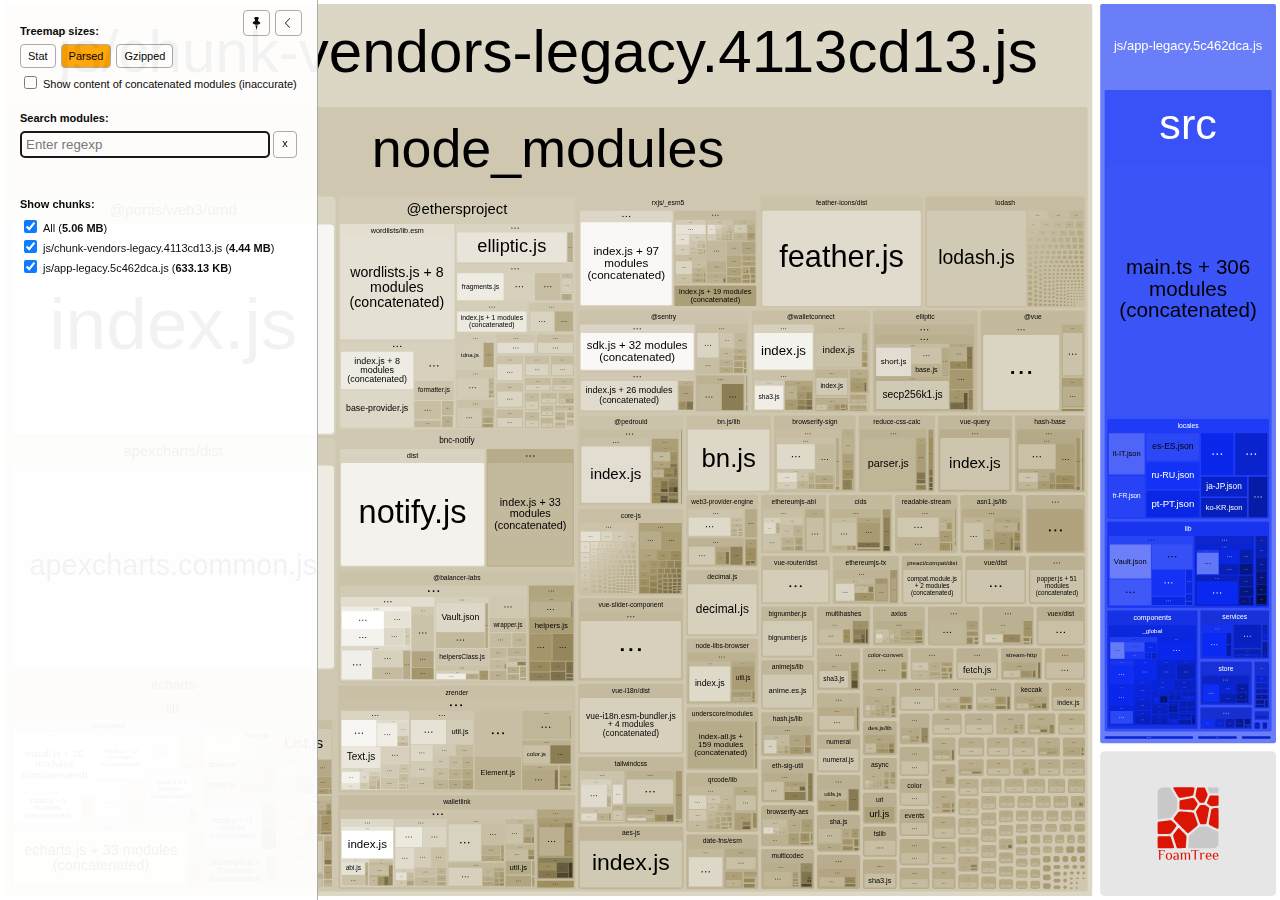
==== legacy-report.html @ 42cbe5f1 "Add files via upload" ====
<!DOCTYPE html>
<html>
  <head>
    <meta charset="UTF-8"/>
    <meta name="viewport" content="width=device-width, initial-scale=1"/>
    <title>@balancer-labs/frontend-v2 [15 Aug 2021 at 19:28]</title>
    <link rel="shortcut icon" href="[data-uri]" type="image/x-icon" />

    <script>
      window.enableWebSocket = false;
    </script>
    
  <!-- viewer.js -->
  <script>
    !function(e){var t={};function n(r){if(t[r])return t[r].exports;var i=t[r]={i:r,l:!1,exports:{}};return e[r].call(i.exports,i,i.exports,n),i.l=!0,i.exports}n.m=e,n.c=t,n.d=function(e,t,r){n.o(e,t)||Object.defineProperty(e,t,{enumerable:!0,get:r})},n.r=function(e){"undefined"!=typeof Symbol&&Symbol.toStringTag&&Object.defineProperty(e,Symbol.toStringTag,{value:"Module"}),Object.defineProperty(e,"__esModule",{value:!0})},n.t=function(e,t){if(1&t&&(e=n(e)),8&t)return e;if(4&t&&"object"==typeof e&&e&&e.__esModule)return e;var r=Object.create(null);if(n.r(r),Object.defineProperty(r,"default",{enumerable:!0,value:e}),2&t&&"string"!=typeof e)for(var i in e)n.d(r,i,function(t){return e[t]}.bind(null,i));return r},n.n=function(e){var t=e&&e.__esModule?function(){return e.default}:function(){return e};return n.d(t,"a",t),t},n.o=function(e,t){return Object.prototype.hasOwnProperty.call(e,t)},n.p="/",n(n.s=69)}([function(e,t,n){var r;
/*!
  Copyright (c) 2017 Jed Watson.
  Licensed under the MIT License (MIT), see
  http://jedwatson.github.io/classnames
*/!function(){"use strict";var n={}.hasOwnProperty;function i(){for(var e=[],t=0;t<arguments.length;t++){var r=arguments[t];if(r){var o=typeof r;if("string"===o||"number"===o)e.push(r);else if(Array.isArray(r)&&r.length){var a=i.apply(null,r);a&&e.push(a)}else if("object"===o)for(var s in r)n.call(r,s)&&r[s]&&e.push(s)}}return e.join(" ")}e.exports?(i.default=i,e.exports=i):void 0===(r=function(){return i}.apply(t,[]))||(e.exports=r)}()},function(e,t,n){var r=n(40);"string"==typeof r&&(r=[[e.i,r,""]]);var i={hmr:!0,transform:void 0,insertInto:void 0};n(3)(r,i);r.locals&&(e.exports=r.locals)},function(e,t,n){"use strict";e.exports=function(e){var t=[];return t.toString=function(){return this.map((function(t){var n=function(e,t){var n=e[1]||"",r=e[3];if(!r)return n;if(t&&"function"==typeof btoa){var i=(a=r,"/*# sourceMappingURL=data:application/json;charset=utf-8;base64,"+btoa(unescape(encodeURIComponent(JSON.stringify(a))))+" */"),o=r.sources.map((function(e){return"/*# sourceURL="+r.sourceRoot+e+" */"}));return[n].concat(o).concat([i]).join("\n")}var a;return[n].join("\n")}(t,e);return t[2]?"@media "+t[2]+"{"+n+"}":n})).join("")},t.i=function(e,n){"string"==typeof e&&(e=[[null,e,""]]);for(var r={},i=0;i<this.length;i++){var o=this[i][0];null!=o&&(r[o]=!0)}for(i=0;i<e.length;i++){var a=e[i];null!=a[0]&&r[a[0]]||(n&&!a[2]?a[2]=n:n&&(a[2]="("+a[2]+") and ("+n+")"),t.push(a))}},t}},function(e,t,n){var r,i,o={},a=(r=function(){return window&&document&&document.all&&!window.atob},function(){return void 0===i&&(i=r.apply(this,arguments)),i}),s=function(e,t){return t?t.querySelector(e):document.querySelector(e)},u=function(e){var t={};return function(e,n){if("function"==typeof e)return e();if(void 0===t[e]){var r=s.call(this,e,n);if(window.HTMLIFrameElement&&r instanceof window.HTMLIFrameElement)try{r=r.contentDocument.head}catch(i){r=null}t[e]=r}return t[e]}}(),l=null,c=0,h=[],f=n(29);function d(e,t){for(var n=0;n<e.length;n++){var r=e[n],i=o[r.id];if(i){i.refs++;for(var a=0;a<i.parts.length;a++)i.parts[a](r.parts[a]);for(;a<r.parts.length;a++)i.parts.push(m(r.parts[a],t))}else{var s=[];for(a=0;a<r.parts.length;a++)s.push(m(r.parts[a],t));o[r.id]={id:r.id,refs:1,parts:s}}}}function p(e,t){for(var n=[],r={},i=0;i<e.length;i++){var o=e[i],a=t.base?o[0]+t.base:o[0],s={css:o[1],media:o[2],sourceMap:o[3]};r[a]?r[a].parts.push(s):n.push(r[a]={id:a,parts:[s]})}return n}function g(e,t){var n=u(e.insertInto);if(!n)throw new Error("Couldn't find a style target. This probably means that the value for the 'insertInto' parameter is invalid.");var r=h[h.length-1];if("top"===e.insertAt)r?r.nextSibling?n.insertBefore(t,r.nextSibling):n.appendChild(t):n.insertBefore(t,n.firstChild),h.push(t);else if("bottom"===e.insertAt)n.appendChild(t);else{if("object"!=typeof e.insertAt||!e.insertAt.before)throw new Error("[Style Loader]\n\n Invalid value for parameter 'insertAt' ('options.insertAt') found.\n Must be 'top', 'bottom', or Object.\n (https://github.com/webpack-contrib/style-loader#insertat)\n");var i=u(e.insertAt.before,n);n.insertBefore(t,i)}}function b(e){if(null===e.parentNode)return!1;e.parentNode.removeChild(e);var t=h.indexOf(e);t>=0&&h.splice(t,1)}function v(e){var t=document.createElement("style");if(void 0===e.attrs.type&&(e.attrs.type="text/css"),void 0===e.attrs.nonce){var r=function(){0;return n.nc}();r&&(e.attrs.nonce=r)}return y(t,e.attrs),g(e,t),t}function y(e,t){Object.keys(t).forEach((function(n){e.setAttribute(n,t[n])}))}function m(e,t){var n,r,i,o;if(t.transform&&e.css){if(!(o="function"==typeof t.transform?t.transform(e.css):t.transform.default(e.css)))return function(){};e.css=o}if(t.singleton){var a=c++;n=l||(l=v(t)),r=C.bind(null,n,a,!1),i=C.bind(null,n,a,!0)}else e.sourceMap&&"function"==typeof URL&&"function"==typeof URL.createObjectURL&&"function"==typeof URL.revokeObjectURL&&"function"==typeof Blob&&"function"==typeof btoa?(n=function(e){var t=document.createElement("link");return void 0===e.attrs.type&&(e.attrs.type="text/css"),e.attrs.rel="stylesheet",y(t,e.attrs),g(e,t),t}(t),r=T.bind(null,n,t),i=function(){b(n),n.href&&URL.revokeObjectURL(n.href)}):(n=v(t),r=S.bind(null,n),i=function(){b(n)});return r(e),function(t){if(t){if(t.css===e.css&&t.media===e.media&&t.sourceMap===e.sourceMap)return;r(e=t)}else i()}}e.exports=function(e,t){if("undefined"!=typeof DEBUG&&DEBUG&&"object"!=typeof document)throw new Error("The style-loader cannot be used in a non-browser environment");(t=t||{}).attrs="object"==typeof t.attrs?t.attrs:{},t.singleton||"boolean"==typeof t.singleton||(t.singleton=a()),t.insertInto||(t.insertInto="head"),t.insertAt||(t.insertAt="bottom");var n=p(e,t);return d(n,t),function(e){for(var r=[],i=0;i<n.length;i++){var a=n[i];(s=o[a.id]).refs--,r.push(s)}e&&d(p(e,t),t);for(i=0;i<r.length;i++){var s;if(0===(s=r[i]).refs){for(var u=0;u<s.parts.length;u++)s.parts[u]();delete o[s.id]}}}};var x,w=(x=[],function(e,t){return x[e]=t,x.filter(Boolean).join("\n")});function C(e,t,n,r){var i=n?"":r.css;if(e.styleSheet)e.styleSheet.cssText=w(t,i);else{var o=document.createTextNode(i),a=e.childNodes;a[t]&&e.removeChild(a[t]),a.length?e.insertBefore(o,a[t]):e.appendChild(o)}}function S(e,t){var n=t.css,r=t.media;if(r&&e.setAttribute("media",r),e.styleSheet)e.styleSheet.cssText=n;else{for(;e.firstChild;)e.removeChild(e.firstChild);e.appendChild(document.createTextNode(n))}}function T(e,t,n){var r=n.css,i=n.sourceMap,o=void 0===t.convertToAbsoluteUrls&&i;(t.convertToAbsoluteUrls||o)&&(r=f(r)),i&&(r+="\n/*# sourceMappingURL=data:application/json;base64,"+btoa(unescape(encodeURIComponent(JSON.stringify(i))))+" */");var a=new Blob([r],{type:"text/css"}),s=e.href;e.href=URL.createObjectURL(a),s&&URL.revokeObjectURL(s)}},function(e,t,n){var r=n(32);"string"==typeof r&&(r=[[e.i,r,""]]);var i={hmr:!0,transform:void 0,insertInto:void 0};n(3)(r,i);r.locals&&(e.exports=r.locals)},function(e,t,n){"use strict";
/**
 * filesize
 *
 * @copyright 2018 Jason Mulligan <jason.mulligan@avoidwork.com>
 * @license BSD-3-Clause
 * @version 3.6.1
 */!function(t){var n=/^(b|B)$/,r={iec:{bits:["b","Kib","Mib","Gib","Tib","Pib","Eib","Zib","Yib"],bytes:["B","KiB","MiB","GiB","TiB","PiB","EiB","ZiB","YiB"]},jedec:{bits:["b","Kb","Mb","Gb","Tb","Pb","Eb","Zb","Yb"],bytes:["B","KB","MB","GB","TB","PB","EB","ZB","YB"]}},i={iec:["","kibi","mebi","gibi","tebi","pebi","exbi","zebi","yobi"],jedec:["","kilo","mega","giga","tera","peta","exa","zetta","yotta"]};function o(e){var t=arguments.length>1&&void 0!==arguments[1]?arguments[1]:{},o=[],a=0,s=void 0,u=void 0,l=void 0,c=void 0,h=void 0,f=void 0,d=void 0,p=void 0,g=void 0,b=void 0,v=void 0,y=void 0,m=void 0,x=void 0,w=void 0;if(isNaN(e))throw new Error("Invalid arguments");return l=!0===t.bits,v=!0===t.unix,u=t.base||2,b=void 0!==t.round?t.round:v?1:2,y=void 0!==t.separator&&t.separator||"",m=void 0!==t.spacer?t.spacer:v?"":" ",w=t.symbols||t.suffixes||{},x=2===u&&t.standard||"jedec",g=t.output||"string",h=!0===t.fullform,f=t.fullforms instanceof Array?t.fullforms:[],s=void 0!==t.exponent?t.exponent:-1,c=u>2?1e3:1024,(d=(p=Number(e))<0)&&(p=-p),(-1===s||isNaN(s))&&(s=Math.floor(Math.log(p)/Math.log(c)))<0&&(s=0),s>8&&(s=8),0===p?(o[0]=0,o[1]=v?"":r[x][l?"bits":"bytes"][s]):(a=p/(2===u?Math.pow(2,10*s):Math.pow(1e3,s)),l&&(a*=8)>=c&&s<8&&(a/=c,s++),o[0]=Number(a.toFixed(s>0?b:0)),o[1]=10===u&&1===s?l?"kb":"kB":r[x][l?"bits":"bytes"][s],v&&(o[1]="jedec"===x?o[1].charAt(0):s>0?o[1].replace(/B$/,""):o[1],n.test(o[1])&&(o[0]=Math.floor(o[0]),o[1]=""))),d&&(o[0]=-o[0]),o[1]=w[o[1]]||o[1],"array"===g?o:"exponent"===g?s:"object"===g?{value:o[0],suffix:o[1],symbol:o[1]}:(h&&(o[1]=f[s]?f[s]:i[x][s]+(l?"bit":"byte")+(1===o[0]?"":"s")),y.length>0&&(o[0]=o[0].toString().replace(".",y)),o.join(m))}o.partial=function(e){return function(t){return o(t,e)}},e.exports=o}("undefined"!=typeof window&&window)},function(e,t,n){var r=n(48);"string"==typeof r&&(r=[[e.i,r,""]]);var i={hmr:!0,transform:void 0,insertInto:void 0};n(3)(r,i);r.locals&&(e.exports=r.locals)},function(e,t,n){var r=n(37);"string"==typeof r&&(r=[[e.i,r,""]]);var i={hmr:!0,transform:void 0,insertInto:void 0};n(3)(r,i);r.locals&&(e.exports=r.locals)},function(e,t,n){var r=n(59),i=n(14),o=/[&<>"']/g,a=RegExp(o.source);e.exports=function(e){return(e=i(e))&&a.test(e)?e.replace(o,r):e}},function(e,t,n){var r=n(30);"string"==typeof r&&(r=[[e.i,r,""]]);var i={hmr:!0,transform:void 0,insertInto:void 0};n(3)(r,i);r.locals&&(e.exports=r.locals)},function(e,t,n){var r=n(31);"string"==typeof r&&(r=[[e.i,r,""]]);var i={hmr:!0,transform:void 0,insertInto:void 0};n(3)(r,i);r.locals&&(e.exports=r.locals)},function(e,t,n){var r=n(36);"string"==typeof r&&(r=[[e.i,r,""]]);var i={hmr:!0,transform:void 0,insertInto:void 0};n(3)(r,i);r.locals&&(e.exports=r.locals)},function(e,t,n){var r=n(61);"string"==typeof r&&(r=[[e.i,r,""]]);var i={hmr:!0,transform:void 0,insertInto:void 0};n(3)(r,i);r.locals&&(e.exports=r.locals)},function(e,t,n){var r=n(19).Symbol;e.exports=r},function(e,t,n){var r=n(56);e.exports=function(e){return null==e?"":r(e)}},function(e,t,n){var r=n(28);"string"==typeof r&&(r=[[e.i,r,""]]);var i={hmr:!0,transform:void 0,insertInto:void 0};n(3)(r,i);r.locals&&(e.exports=r.locals)},function(e,t,n){var r=n(38);"string"==typeof r&&(r=[[e.i,r,""]]);var i={hmr:!0,transform:void 0,insertInto:void 0};n(3)(r,i);r.locals&&(e.exports=r.locals)},function(e,t,n){var r=n(39);"string"==typeof r&&(r=[[e.i,r,""]]);var i={hmr:!0,transform:void 0,insertInto:void 0};n(3)(r,i);r.locals&&(e.exports=r.locals)},function(e,t){e.exports=function(e){var t=typeof e;return null!=e&&("object"==t||"function"==t)}},function(e,t,n){var r=n(42),i="object"==typeof self&&self&&self.Object===Object&&self,o=r||i||Function("return this")();e.exports=o},function(e,t,n){var r=n(44),i=n(47);e.exports=function(e){return"symbol"==typeof e||i(e)&&"[object Symbol]"==r(e)}},function(e,t){var n=RegExp("[\\u200d\\ud800-\\udfff\\u0300-\\u036f\\ufe20-\\ufe2f\\u20d0-\\u20ff\\ufe0e\\ufe0f]");e.exports=function(e){return n.test(e)}},function(e,t){
/**
 * Carrot Search FoamTree HTML5 (demo variant)
 * v3.4.5, 4fa198d722d767b68d0409e88290ea6de98d1eaa/4fa198d7, build FOAMTREE-SOFTWARE4-DIST-39, Jul 26, 2017
 * 
 * Carrot Search confidential.
 * Copyright 2002-2017, Carrot Search s.c, All Rights Reserved.
 */
!function(){var e,t=function(){var e,n=window.navigator.userAgent;try{window.localStorage.setItem("ftap5caavc","ftap5caavc"),window.localStorage.removeItem("ftap5caavc"),e=!0}catch(r){e=!1}return{of:function(){return/webkit/i.test(n)},mf:function(){return/Mac/.test(n)},lf:function(){return/iPad|iPod|iPhone/.test(n)},hf:function(){return/Android/.test(n)},ii:function(){return"ontouchstart"in window||!!window.DocumentTouch&&document instanceof window.DocumentTouch},hi:function(){return e},gi:function(){var e=document.createElement("canvas");return!(!e.getContext||!e.getContext("2d"))},Dd:function(e,n){return[].forEach&&t.gi()?e&&e():n&&n()}}}(),n=function(){function e(){return window.performance&&(window.performance.now||window.performance.mozNow||window.performance.msNow||window.performance.oNow||window.performance.webkitNow)||Date.now}var t=e();return{create:function(){return{now:(t=e(),function(){return t.call(window.performance)})};var t},now:function(){return t.call(window.performance)}}}();function r(){function r(){if(!u)throw"AF0";var e=n.now();0!==l&&(o.Kd=e-l),l=e,s=s.filter((function(e){return null!==e})),o.frames++;for(var t=0;t<s.length;t++){var r=s[t];null!==r&&(!0===r.ye.call(r.Yg)?s[t]=null:m.Sc(r.repeat)&&(r.repeat=r.repeat-1,0>=r.repeat&&(s[t]=null)))}s=s.filter((function(e){return null!==e})),u=!1,i(),0!==(e=n.now()-e)&&(o.Jd=e),o.totalTime+=e,o.Oe=1e3*o.frames/o.totalTime,l=0===s.length?0:n.now()}function i(){0<s.length&&!u&&(u=!0,a(r))}var o=this.rg={frames:0,totalTime:0,Jd:0,Kd:0,Oe:0};e=o;var a=t.lf()?function(e){window.setTimeout(e,0)}:window.requestAnimationFrame||window.webkitRequestAnimationFrame||window.mozRequestAnimationFrame||window.oRequestAnimationFrame||window.msRequestAnimationFrame||function(){var e=n.create();return function(t){var n=0;window.setTimeout((function(){var r=e.now();t(),n=e.now()-r}),16>n?16-n:0)}}(),s=[],u=!1,l=0;this.repeat=function(e,t,n){this.cancel(e),s.push({ye:e,Yg:n,repeat:t}),i()},this.d=function(e,t){this.repeat(e,1,t)},this.cancel=function(e){for(var t=0;t<s.length;t++){var n=s[t];null!==n&&n.ye===e&&(s[t]=null)}},this.k=function(){s=[]}}var i,o=t.Dd((function(){function e(){this.buffer=[],this.oa=0,this.Gc=m.extend({},s)}function t(e){return function(){var t,n=this.buffer,r=this.oa;for(n[r++]="call",n[r++]=e,n[r++]=arguments.length,t=0;t<arguments.length;t++)n[r++]=arguments[t];this.oa=r}}function n(e){return function(){return r[e].apply(r,arguments)}}(i=document.createElement("canvas")).width=1,i.height=1;var r=i.getContext("2d"),i=["font"],a="fillStyle globalAlpha globalCompositeOperation lineCap lineDashOffset lineJoin lineWidth miterLimit shadowBlur shadowColor shadowOffsetX shadowOffsetY strokeStyle textAlign textBaseline".split(" "),s={};return a.concat(i).forEach((function(e){s[e]=r[e]})),e.prototype.clear=function(){this.oa=0},e.prototype.Na=function(){return 0===this.oa},e.prototype.Ta=function(e){e instanceof o?function(e,t,n){for(var r=0,i=e.oa,o=e.buffer;r<n;)o[i++]=t[r++];e.oa=i}(e,this.buffer,this.oa):function(e,t,n,r){for(var i=0;i<n;)switch(t[i++]){case"set":e[t[i++]]=t[i++];break;case"setGlobalAlpha":e[t[i++]]=t[i++]*r;break;case"call":var o=t[i++];switch(t[i++]){case 0:e[o]();break;case 1:e[o](t[i++]);break;case 2:e[o](t[i++],t[i++]);break;case 3:e[o](t[i++],t[i++],t[i++]);break;case 4:e[o](t[i++],t[i++],t[i++],t[i++]);break;case 5:e[o](t[i++],t[i++],t[i++],t[i++],t[i++]);break;case 6:e[o](t[i++],t[i++],t[i++],t[i++],t[i++],t[i++]);break;case 7:e[o](t[i++],t[i++],t[i++],t[i++],t[i++],t[i++],t[i++]);break;case 8:e[o](t[i++],t[i++],t[i++],t[i++],t[i++],t[i++],t[i++],t[i++]);break;case 9:e[o](t[i++],t[i++],t[i++],t[i++],t[i++],t[i++],t[i++],t[i++],t[i++]);break;default:throw"CB0"}}}(e,this.buffer,this.oa,m.B(e.globalAlpha,1))},e.prototype.replay=e.prototype.Ta,e.prototype.d=function(){return new e},e.prototype.scratch=e.prototype.d,"arc arcTo beginPath bezierCurveTo clearRect clip closePath drawImage fill fillRect fillText lineTo moveTo putImageData quadraticCurveTo rect rotate scale setLineDash setTransform stroke strokeRect strokeText transform translate".split(" ").forEach((function(n){e.prototype[n]=t(n)})),["measureText","createLinearGradient","createRadialGradient","createPattern","getLineDash"].forEach((function(t){e.prototype[t]=n(t)})),["save","restore"].forEach((function(r){e.prototype[r]=function(e,t){return function(){e.apply(this,arguments),t.apply(this,arguments)}}(t(r),n(r))})),i.forEach((function(t){Object.defineProperty(e.prototype,t,{set:function(e){r[t]=e,this.Gc[t]=e;var n=this.buffer;n[this.oa++]="set",n[this.oa++]=t,n[this.oa++]=e},get:function(){return this.Gc[t]}})})),a.forEach((function(t){Object.defineProperty(e.prototype,t,{set:function(e){this.Gc[t]=e;var n=this.buffer;n[this.oa++]="globalAlpha"===t?"setGlobalAlpha":"set",n[this.oa++]=t,n[this.oa++]=e},get:function(){return this.Gc[t]}})})),e.prototype.roundRect=function(e,t,n,r,i){this.beginPath(),this.moveTo(e+i,t),this.lineTo(e+n-i,t),this.quadraticCurveTo(e+n,t,e+n,t+i),this.lineTo(e+n,t+r-i),this.quadraticCurveTo(e+n,t+r,e+n-i,t+r),this.lineTo(e+i,t+r),this.quadraticCurveTo(e,t+r,e,t+r-i),this.lineTo(e,t+i),this.quadraticCurveTo(e,t,e+i,t),this.closePath()},e.prototype.fillPolygonWithText=function(e,t,n,r,i){i||(i={});var a={sb:m.B(i.maxFontSize,D.Ea.sb),Zc:m.B(i.minFontSize,D.Ea.Zc),lineHeight:m.B(i.lineHeight,D.Ea.lineHeight),pb:m.B(i.horizontalPadding,D.Ea.pb),eb:m.B(i.verticalPadding,D.Ea.eb),tb:m.B(i.maxTotalTextHeight,D.Ea.tb),fontFamily:m.B(i.fontFamily,D.Ea.fontFamily),fontStyle:m.B(i.fontStyle,D.Ea.fontStyle),fontVariant:m.B(i.fontVariant,D.Ea.fontVariant),fontWeight:m.B(i.fontWeight,D.Ea.fontWeight),verticalAlign:m.B(i.verticalAlign,D.Ea.verticalAlign)},s=i.cache;if(s&&m.Q(i,"area")){s.jd||(s.jd=new o);var u=i.area,l=m.B(i.cacheInvalidationThreshold,.05);e=D.xe(a,this,r,e,z.q(e,{}),{x:t,y:n},i.allowForcedSplit||!1,i.allowEllipsis||!1,s,u,l,i.invalidateCache)}else e=D.Le(a,this,r,e,z.q(e,{}),{x:t,y:n},i.allowForcedSplit||!1,i.allowEllipsis||!1);return e.la?{fit:!0,lineCount:e.mc,fontSize:e.fontSize,box:{x:e.da.x,y:e.da.y,w:e.da.f,h:e.da.i},ellipsis:e.ec}:{fit:!1}},e})),a=t.Dd((function(){function e(e){this.O=e,this.d=[],this.Ib=[void 0],this.Nc=["#SIZE#px sans-serif"],this.Ld=[0],this.Md=[1],this.ie=[0],this.je=[0],this.ke=[0],this.Qd=[10],this.hc=[10],this.Sb=[this.Ib,this.Nc,this.hc,this.Ld,this.Md,this.ie,this.Qd,this.je,this.ke],this.ga=[1,0,0,1,0,0]}function t(e){var t=e.O,n=e.Sb[0].length-1;e.Ib[n]&&(t.setLineDash(e.Ib[n]),t.Tj=e.Ld[n]),t.miterLimit=e.Qd[n],t.lineWidth=e.Md[n],t.shadowBlur=e.ie[n],t.shadowOffsetX=e.je[n],t.shadowOffsetY=e.ke[n],t.font=e.Nc[n].replace("#SIZE#",e.hc[n].toString())}function n(e,t,n){return e*n[0]+t*n[2]+n[4]}function r(e,t,n){return e*n[1]+t*n[3]+n[5]}function i(e,t){for(var n=0;n<e.length;n++)e[n]*=t[0];return e}e.prototype.save=function(){this.d.push(this.ga.slice(0));for(var e=0;e<this.Sb.length;e++){var t=this.Sb[e];t.push(t[t.length-1])}this.O.save()},e.prototype.restore=function(){this.ga=this.d.pop();for(var e=0;e<this.Sb.length;e++)this.Sb[e].pop();this.O.restore(),t(this)},e.prototype.scale=function(e,n){(r=this.ga)[0]*=e,r[1]*=e,r[2]*=n,r[3]*=n;var r=this.ga,o=this.Sb,a=o[0].length-1,s=this.Ib[a];for(s&&i(s,r),s=2;s<o.length;s++){o[s][a]*=r[0]}t(this)},e.prototype.translate=function(e,t){var n=this.ga;n[4]+=n[0]*e+n[2]*t,n[5]+=n[1]*e+n[3]*t},["moveTo","lineTo"].forEach((function(t){e.prototype[t]=function(e){return function(t,i){var o=this.ga;return this.O[e].call(this.O,n(t,i,o),r(t,i,o))}}(t)})),["clearRect","fillRect","strokeRect","rect"].forEach((function(t){e.prototype[t]=function(e){return function(t,i,o,a){var s=this.ga;return this.O[e].call(this.O,n(t,i,s),r(t,i,s),o*s[0],a*s[3])}}(t)})),"fill stroke beginPath closePath clip createImageData createPattern getImageData putImageData getLineDash setLineDash".split(" ").forEach((function(t){e.prototype[t]=function(e){return function(){return this.O[e].apply(this.O,arguments)}}(t)})),[{vb:"lineDashOffset",zb:function(e){return e.Ld}},{vb:"lineWidth",zb:function(e){return e.Md}},{vb:"miterLimit",zb:function(e){return e.Qd}},{vb:"shadowBlur",zb:function(e){return e.ie}},{vb:"shadowOffsetX",zb:function(e){return e.je}},{vb:"shadowOffsetY",zb:function(e){return e.ke}}].forEach((function(t){Object.defineProperty(e.prototype,t.vb,{set:function(e){var n=t.zb(this);e*=this.ga[0],n[n.length-1]=e,this.O[t.vb]=e}})}));var o=/(\d+(?:\.\d+)?)px/;return Object.defineProperty(e.prototype,"font",{set:function(e){var t=o.exec(e);if(1<t.length){var n=this.hc.length-1;this.hc[n]=parseFloat(t[1]),this.Nc[n]=e.replace(o,"#SIZE#px"),this.O.font=this.Nc[n].replace("#SIZE#",(this.hc[n]*this.ga[0]).toString())}}}),"fillStyle globalAlpha globalCompositeOperation lineCap lineJoin shadowColor strokeStyle textAlign textBaseline".split(" ").forEach((function(t){Object.defineProperty(e.prototype,t,{set:function(e){this.O[t]=e}})})),e.prototype.arc=function(e,t,i,o,a,s){var u=this.ga;this.O.arc(n(e,t,u),r(e,t,u),i*u[0],o,a,s)},e.prototype.arcTo=function(e,t,i,o,a){var s=this.ga;this.O.arc(n(e,t,s),r(e,t,s),n(i,o,s),r(i,o,s),a*s[0])},e.prototype.bezierCurveTo=function(e,t,i,o,a,s){var u=this.ga;this.O.bezierCurveTo(n(e,t,u),r(e,t,u),n(i,o,u),r(i,o,u),n(a,s,u),r(a,s,u))},e.prototype.drawImage=function(e,t,i,o,a,s,u,l,c){function h(t,i,o,a){d.push(n(t,i,f)),d.push(r(t,i,f)),o=m.V(o)?e.width:o,a=m.V(a)?e.height:a,d.push(o*f[0]),d.push(a*f[3])}var f=this.ga,d=[e];m.V(s)?h(t,i,o,a):h(s,u,l,c),this.O.drawImage.apply(this.O,d)},e.prototype.quadraticCurveTo=function(e,t,i,o){var a=this.ga;this.O.quadraticCurveTo(n(e,t,a),r(e,t,a),n(i,o,a),r(i,o,a))},e.prototype.fillText=function(e,t,i,o){var a=this.ga;this.O.fillText(e,n(t,i,a),r(t,i,a),m.Sc(o)?o*a[0]:1e20)},e.prototype.setLineDash=function(e){e=i(e.slice(0),this.ga),this.Ib[this.Ib.length-1]=e,this.O.setLineDash(e)},e})),s=(i=!t.of()||t.lf()||t.hf()?1:7,{eh:function(){function e(e){e.beginPath(),u.le(e,l)}(a=document.createElement("canvas")).width=800,a.height=600;var t,r=a.getContext("2d"),o=a.width,a=a.height,s=0,l=[{x:0,y:100}];for(t=1;6>=t;t++)s=2*t*Math.PI/6,l.push({x:0+100*Math.sin(s),y:0+100*Math.cos(s)});t={polygonPlainFill:[e,function(e){e.fillStyle="rgb(255, 0, 0)",e.fill()}],polygonPlainStroke:[e,function(e){e.strokeStyle="rgb(128, 0, 0)",e.lineWidth=2,e.closePath(),e.stroke()}],polygonGradientFill:[e,function(e){var t=e.createRadialGradient(0,0,10,0,0,60);t.addColorStop(0,"rgb(255, 0, 0)"),t.addColorStop(1,"rgb(255, 255, 0)"),e.fillStyle=t,e.fill()}],polygonGradientStroke:[e,function(e){var t=e.createLinearGradient(-100,-100,100,100);t.addColorStop(0,"rgb(224, 0, 0)"),t.addColorStop(1,"rgb(32, 0, 0)"),e.strokeStyle=t,e.lineWidth=2,e.closePath(),e.stroke()}],polygonExposureShadow:[e,function(e){e.shadowBlur=50,e.shadowColor="rgba(0, 0, 0, 1)",e.fillStyle="rgba(0, 0, 0, 1)",e.globalCompositeOperation="source-over",e.fill(),e.shadowBlur=0,e.shadowColor="transparent",e.globalCompositeOperation="destination-out",e.fill()}],labelPlainFill:[function(e){e.fillStyle="#000",e.font="24px sans-serif",e.textAlign="center"},function(e){e.fillText("Some text",0,-16),e.fillText("for testing purposes",0,16)}]},s=100/Object.keys(t).length;var c,h=n.now(),f={};for(c in t){var d,p=t[c],g=n.now(),b=0;do{for(r.save(),r.translate(Math.random()*o,Math.random()*a),d=3*Math.random()+.5,r.scale(d,d),d=0;d<p.length;d++)p[d](r);r.restore(),b++,d=n.now()}while(d-g<s);f[c]=i*(d-g)/b}return f.total=n.now()-h,f}}),u={le:function(e,t){var n=t[0];e.moveTo(n.x,n.y);for(var r=t.length-1;0<r;r--)n=t[r],e.lineTo(n.x,n.y)},rj:function(e,t,n,r){var i,o,a,s,u,l=[],c=0,h=t.length;for(a=0;a<h;a++)i=t[a],o=t[(a+1)%h],i=z.d(i,o),i=Math.sqrt(i),l.push(i),c+=i;n=r*(n+.5*r*c/h),r={};c={};var f={};for(a=0;a<h;a++)i=t[a],o=t[(a+1)%h],s=t[(a+2)%h],u=l[(a+1)%h],u=Math.min(.5,n/u),z.Aa(1-u,o,s,c),z.Aa(u,o,s,f),0==a&&(s=Math.min(.5,n/l[0]),z.Aa(s,i,o,r),e.moveTo(r.x,r.y)),e.quadraticCurveTo(o.x,o.y,c.x,c.y),e.lineTo(f.x,f.y);return!0}};function l(e){function t(e){c[e].style.opacity=f*h[e]}function n(e){e.width=Math.round(o*e.n),e.height=Math.round(a*e.n)}function r(){return/relative|absolute|fixed/.test(window.getComputedStyle(i,null).getPropertyValue("position"))}var i,o,a,s,u,l=[],c={},h={},f=0;this.H=function(t){i=t,r()||(i.style.position="relative"),0!=i.clientWidth&&0!=i.clientHeight||I.Pa("element has zero dimensions: "+i.clientWidth+" x "+i.clientHeight+"."),i.innerHTML="",o=i.clientWidth,a=i.clientHeight,s=0!==o?o:void 0,u=0!==a?a:void 0,"embedded"===i.getAttribute("data-foamtree")&&I.Pa("visualization already embedded in the element."),i.setAttribute("data-foamtree","embedded"),e.c.p("stage:initialized",this,i,o,a)},this.lb=function(){i.removeAttribute("data-foamtree"),l=[],c={},e.c.p("stage:disposed",this,i)},this.k=function(){if(r()||(i.style.position="relative"),o=i.clientWidth,a=i.clientHeight,0!==o&&0!==a&&(o!==s||a!==u)){for(var t=l.length-1;0<=t;t--)n(l[t]);e.c.p("stage:resized",s,u,o,a),s=o,u=a}},this.fj=function(e,t){e.n=t,n(e)},this.oc=function(r,o,a){var s=document.createElement("canvas");return s.setAttribute("style","position: absolute; top: 0; bottom: 0; left: 0; right: 0; width: 100%; height: 100%; -webkit-touch-callout: none; -webkit-user-select: none; -moz-user-select: none; -ms-user-select: none; user-select: none;"),s.n=o,n(s),l.push(s),c[r]=s,h[r]=1,t(r),a||i.appendChild(s),e.c.p("stage:newLayer",r,s),s},this.kc=function(e,n){return m.V(n)||(h[e]=n,t(e)),h[e]},this.d=function(e){return m.V(e)||(f=e,m.Ga(c,(function(e,n){t(n)}))),f}}function c(e){function t(e,t,n){return y=!0,p.x=0,p.y=0,g.x=0,g.y=0,a=f,s.x=d.x,s.y=d.y,t(),u*=e,l=n?u/a:e,l=Math.max(.25/a,l),!0}function n(e,t){return t.x=e.x/f+d.x,t.y=e.y/f+d.y,t}function r(e,t,n,r,i,o,a,s,u){var l=(e-n)*(o-s)-(t-r)*(i-a);return!(1e-5>Math.abs(l))&&(u.x=((e*r-t*n)*(i-a)-(e-n)*(i*s-o*a))/l,u.y=((e*r-t*n)*(o-s)-(t-r)*(i*s-o*a))/l,!0)}var i,o,a=1,s={x:0,y:0},u=1,l=1,c=1,h={x:0,y:0},f=1,d={x:0,y:0},p={x:0,y:0},g={x:0,y:0},b={x:0,y:0,f:0,i:0},v={x:0,y:0,f:0,i:0,scale:1},y=!0;e.c.j("stage:initialized",(function(e,t,n,r){i=n,o=r,b.x=0,b.y=0,b.f=n,b.i=r,v.x=0,v.y=0,v.f=n,v.i=r,v.scale=1})),e.c.j("stage:resized",(function(e,t,n,r){function a(e){e.x*=l,e.y*=c}function u(e){a(e),e.f*=l,e.i*=c}i=n,o=r;var l=n/e,c=r/t;a(s),a(d),a(h),a(p),a(g),u(b),u(v)})),this.Yb=function(e,r){return t(r,(function(){n(e,h)}),!0)},this.Y=function(e,n){if(1==Math.round(1e4*n)/1e4){var i=b.x-d.x,o=b.y-d.y;return t(1,(function(){}),!0),this.d(-i,-o)}return t(n,(function(){for(var t=!1;!t;){t=Math.random();var n=Math.random(),i=Math.random(),o=Math.random();t=r(e.x+t*e.f,e.y+n*e.i,b.x+t*b.f,b.y+n*b.i,e.x+i*e.f,e.y+o*e.i,b.x+i*b.f,b.y+o*b.i,h)}}),!0)},this.sc=function(e,n){var a,s,u,l;return(a=e.f/e.i)<(s=i/o)?(u=e.i*s,l=e.i,a=e.x-.5*(u-e.f),s=e.y):a>s?(u=e.f,l=e.f*o/i,a=e.x,s=e.y-.5*(l-e.i)):(a=e.x,s=e.y,u=e.f,l=e.i),a-=u*n,u*=1+2*n,r(a,s-=l*n,d.x,d.y,a+u,s,d.x+i/f,d.y,h)?t(i/f/u,m.ta,!1):(y=!1,this.d(f*(d.x-a),f*(d.y-s)))},this.d=function(e,t){var n=Math.round(1e4*e)/1e4,r=Math.round(1e4*t)/1e4;return g.x+=n/f,g.y+=r/f,0!==n||0!==r},this.reset=function(e){return e&&this.content(0,0,i,o),this.Y({x:b.x+d.x,y:b.y+d.y,f:b.f/f,i:b.i/f},c/u)},this.Qb=function(e){c=Math.min(1,Math.round(1e4*(e||u))/1e4)},this.k=function(){return d.x<b.x?(b.x-d.x)*f:d.x+i/f>b.x+b.f?-(d.x+i/f-b.x-b.f)*f:0},this.A=function(){return d.y<b.y?(b.y-d.y)*f:d.y+o/f>b.y+b.i?-(d.y+o/f-b.y-b.i)*f:0},this.update=function(e){var t=Math.abs(Math.log(l));6>t?t=2:(t/=4,t+=3*t*(1<l?e:1-e)),t=1<l?Math.pow(e,t):1-Math.pow(1-e,t),f=a*(t=(y?t:1)*(l-1)+1),d.x=h.x-(h.x-s.x)/t,d.y=h.y-(h.y-s.y)/t,d.x-=p.x*(1-e)+g.x*e,d.y-=p.y*(1-e)+g.y*e,1===e&&(p.x=g.x,p.y=g.y),v.x=d.x,v.y=d.y,v.f=i/f,v.i=o/f,v.scale=f},this.S=function(e){return e.x=v.x,e.y=v.y,e.scale=v.scale,e},this.absolute=function(e,t){return n(e,t||{})},this.nd=function(e,t){var n=t||{};return n.x=(e.x-d.x)*f,n.y=(e.y-d.y)*f,n},this.Hc=function(e){return this.scale()<c/e},this.Rd=function(){return m.Fd(f,1)},this.scale=function(){return Math.round(1e4*f)/1e4},this.content=function(e,t,n,r){b.x=e,b.y=t,b.f=n,b.i=r},this.Jc=function(e,t){var n;for(n=e.length-1;0<=n;n--){var r=e[n];r.save(),r.scale(f,f),r.translate(-d.x,-d.y)}for(t(v),n=e.length-1;0<=n;n--)(r=e[n]).restore()}}var h=new function(){function e(e){if("hsl"==e.model||"hsla"==e.model)return e;var t,n=e.r/=255,r=e.g/=255,i=e.b/=255,o=Math.max(n,r,i),a=(o+(u=Math.min(n,r,i)))/2;if(o==u)t=u=0;else{var s=o-u,u=.5<a?s/(2-o-u):s/(o+u);switch(o){case n:t=(r-i)/s+(r<i?6:0);break;case r:t=(i-n)/s+2;break;case i:t=(n-r)/s+4}t/=6}return e.h=360*t,e.s=100*u,e.l=100*a,e.model="hsl",e}var t={h:0,s:0,l:0,a:1,model:"hsla"};this.Ba=function(n){return m.Tc(n)?e(h.Hg(n)):m.jc(n)?e(n):t},this.Hg=function(e){var n;return(n=/rgba\(\s*([^,\s]+)\s*,\s*([^,\s]+)\s*,\s*([^,\s]+)\s*,\s*([^,\s]+)\s*\)/.exec(e))&&5==n.length?{r:parseFloat(n[1]),g:parseFloat(n[2]),b:parseFloat(n[3]),a:parseFloat(n[4]),model:"rgba"}:(n=/hsla\(\s*([^,\s]+)\s*,\s*([^,%\s]+)%\s*,\s*([^,\s%]+)%\s*,\s*([^,\s]+)\s*\)/.exec(e))&&5==n.length?{h:parseFloat(n[1]),s:parseFloat(n[2]),l:parseFloat(n[3]),a:parseFloat(n[4]),model:"hsla"}:(n=/rgb\(\s*([^,\s]+)\s*,\s*([^,\s]+)\s*,\s*([^,\s]+)\s*\)/.exec(e))&&4==n.length?{r:parseFloat(n[1]),g:parseFloat(n[2]),b:parseFloat(n[3]),a:1,model:"rgb"}:(n=/hsl\(\s*([^,\s]+)\s*,\s*([^,\s%]+)%\s*,\s*([^,\s%]+)%\s*\)/.exec(e))&&4==n.length?{h:parseFloat(n[1]),s:parseFloat(n[2]),l:parseFloat(n[3]),a:1,model:"hsl"}:(n=/#([0-9a-fA-F]{2})([0-9a-fA-F]{2})([0-9a-fA-F]{2})/.exec(e))&&4==n.length?{r:parseInt(n[1],16),g:parseInt(n[2],16),b:parseInt(n[3],16),a:1,model:"rgb"}:(n=/#([0-9a-fA-F])([0-9a-fA-F])([0-9a-fA-F])/.exec(e))&&4==n.length?{r:17*parseInt(n[1],16),g:17*parseInt(n[2],16),b:17*parseInt(n[3],16),a:1,model:"rgb"}:t},this.Cg=function(e){function t(e,t,n){return 0>n&&(n+=1),1<n&&(n-=1),n<1/6?e+6*(t-e)*n:.5>n?t:n<2/3?e+(t-e)*(2/3-n)*6:e}if("rgb"==e.model||"rgba"==e.model)return Math.sqrt(e.r*e.r*.241+e.g*e.g*.691+e.b*e.b*.068)/255;var n,r;n=e.l/100;var i=e.s/100;if(r=e.h/360,0==e.Wj)n=e=r=n;else{var o=2*n-(i=.5>n?n*(1+i):n+i-n*i);n=t(o,i,r+1/3),e=t(o,i,r),r=t(o,i,r-1/3)}return Math.sqrt(65025*n*n*.241+65025*e*e*.691+65025*r*r*.068)/255},this.Ng=function(e){if(m.Tc(e))return e;if(!m.jc(e))return"#000";switch(e.model){case"hsla":return h.Ig(e);case"hsl":return h.Ac(e);case"rgba":return h.Lg(e);case"rgb":return h.Kg(e);default:return"#000"}},this.Lg=function(e){return"rgba("+(.5+e.r|0)+","+(.5+e.g|0)+","+(.5+e.b|0)+","+e.a+")"},this.Kg=function(e){return"rgba("+(.5+e.r|0)+","+(.5+e.g|0)+","+(.5+e.b|0)+")"},this.Ig=function(e){return"hsla("+(.5+e.h|0)+","+(.5+e.s|0)+"%,"+(.5+e.l|0)+"%,"+e.a+")"},this.Ac=function(e){return"hsl("+(.5+e.h|0)+","+(.5+e.s|0)+"%,"+(.5+e.l|0)+"%)"},this.Y=function(e,t,n){return"hsl("+(.5+e|0)+","+(.5+t|0)+"%,"+(.5+n|0)+"%)"}};function f(){var e,t=!1,n=[],r=this,i=new function(){this.N=function(i){return i&&(t?i.apply(r,e):n.push(i)),this},this.ih=function(e){return r=e,{then:this.N}}};this.J=function(){e=arguments;for(var i=0;i<n.length;i++)n[i].apply(r,e);return t=!0,this},this.L=function(){return i}}function d(e){var t=new f,n=e.length;if(0<e.length)for(var r=e.length-1;0<=r;r--)e[r].N((function(){0==--n&&t.J()}));else t.J();return t.L()}function p(e){var t=0;this.d=function(){t++},this.k=function(){0===--t&&e()},this.clear=function(){t=0},this.A=function(){return 0===t}}var g=function(e,t,n,r){return r=r||{},e=e.getBoundingClientRect(),r.x=t-e.left,r.y=n-e.top,r};function b(){var e=document,t={};this.addEventListener=function(n,r){var i=t[n];i||(i=[],t[n]=i),i.push(r),e.addEventListener(n,r)},this.d=function(){m.Ga(t,(function(t,n){for(var r=t.length-1;0<=r;r--)e.removeEventListener(n,t[r])}))}}function v(e){function n(e){return function(t){r(t)&&e.apply(this,arguments)}}function r(t){for(t=t.target;t;){if(t===e)return!0;t=t.parentElement}return!1}function i(e,t,n){o(e,n=n||{});for(var r=0;r<t.length;r++)t[r].call(e.target,n);return(void 0===n.Mb&&n.zi||"prevent"===n.Mb)&&e.preventDefault(),n}function o(t,n){return g(e,t.clientX,t.clientY,n),n.altKey=t.altKey,n.metaKey=t.metaKey,n.ctrlKey=t.ctrlKey,n.shiftKey=t.shiftKey,n.xb=3===t.which,n}var a=new b,s=[],u=[],l=[],c=[],h=[],f=[],d=[],p=[],v=[],y=[],m=[];this.d=function(e){s.push(e)},this.k=function(e){h.push(e)},this.ya=function(e){u.push(e)},this.Ba=function(e){l.push(e)},this.Pa=function(e){c.push(e)},this.Aa=function(e){m.push(e)},this.za=function(e){f.push(e)},this.Ja=function(e){d.push(e)},this.Y=function(e){p.push(e)},this.A=function(e){v.push(e)},this.S=function(e){y.push(e)},this.lb=function(){a.d()};var x,w,C,S,T={x:0,y:0},M={x:0,y:0},k=!1,j=!1;a.addEventListener("mousedown",n((function(t){if(t.target!==e){var n=i(t,l);M.x=n.x,M.y=n.y,T.x=n.x,T.y=n.y,k=!0,i(t,p),w=!1,x=window.setTimeout((function(){100>z.d(T,n)&&(window.clearTimeout(S),i(t,u),w=!0)}),400)}}))),a.addEventListener("mouseup",(function(e){if(i(e,c),k){if(j&&i(e,y),window.clearTimeout(x),!w&&!j&&r(e)){var t=function(e){var t={};return t.x=e.pageX,t.y=e.pageY,t}(e);C&&100>z.d(t,C)?i(e,h):i(e,s),C=t,S=window.setTimeout((function(){C=null}),350)}j=k=!1}})),a.addEventListener("mousemove",(function(e){var t=o(e,{});r(e)&&i(e,f,{type:"move"}),T.x=t.x,T.y=t.y,k&&!j&&100<z.d(M,T)&&(j=!0),j&&i(e,v,t)})),a.addEventListener("mouseout",n((function(e){i(e,d,{type:"out"})}))),a.addEventListener(void 0!==document.onmousewheel?"mousewheel":"MozMousePixelScroll",n((function(e){var n=e.wheelDelta,r=e.detail;i(e,m,{wd:(r?n?0<n/r/40*r?1:-1:-r/(t.mf()?40:19):n/40)/3,zi:!0})}))),a.addEventListener("contextmenu",n((function(e){e.preventDefault()})))}var y=function(){function e(e){return function(t){return Math.pow(t,e)}}function t(e){return function(t){return 1-Math.pow(1-t,e)}}function n(e){return function(t){return 1>(t*=2)?.5*Math.pow(t,e):1-.5*Math.abs(Math.pow(2-t,e))}}function r(e){return function(t){for(var n=0;n<e.length;n++)t=(0,e[n])(t);return t}}return{pa:function(e){switch(e){case"linear":return y.Jb;case"bounce":return y.Vg;case"squareIn":return y.og;case"squareOut":return y.Rb;case"squareInOut":return y.pg;case"cubicIn":return y.Zg;case"cubicOut":return y.ze;case"cubicInOut":return y.$g;case"quadIn":return y.Ri;case"quadOut":return y.Ti;case"quadInOut":return y.Si;default:return y.Jb}},Jb:function(e){return e},Vg:r([n(2),function(e){return 0===e?0:1===e?1:e*(e*(e*(e*(25.9425*e-85.88)+105.78)-58.69)+13.8475)}]),og:e(2),Rb:t(2),pg:n(2),Zg:e(3),ze:t(3),$g:n(3),Ri:e(2),Ti:t(2),Si:n(2),d:r}}(),m={V:function(e){return void 0===e},nf:function(e){return null===e},Sc:function(e){return"[object Number]"===Object.prototype.toString.call(e)},Tc:function(e){return"[object String]"===Object.prototype.toString.call(e)},Gd:function(e){return"function"==typeof e},jc:function(e){return e===Object(e)},Fd:function(e,t){return 1e-6>e-t&&-1e-6<e-t},jf:function(e){return m.V(e)||m.nf(e)||m.Tc(e)&&!/\S/.test(e)},Q:function(e,t){return e&&e.hasOwnProperty(t)},ob:function(e,t){if(e)for(var n=t.length-1;0<=n;n--)if(e.hasOwnProperty(t[n]))return!0;return!1},extend:function(e){return m.dh(Array.prototype.slice.call(arguments,1),(function(t){if(t)for(var n in t)t.hasOwnProperty(n)&&(e[n]=t[n])})),e},A:function(e,t){return e.map((function(e){return e[t]}),[])},dh:function(e,t,n){null!=e&&(e.forEach?e.forEach(t,n):m.Ga(e,t,n))},Ga:function(e,t,n){for(var r in e)if(e.hasOwnProperty(r)&&!1===t.call(n,e[r],r,e))break},B:function(){for(var e=0;e<arguments.length;e++){var t=arguments[e];if(!(m.V(t)||m.Sc(t)&&isNaN(t)||m.Tc(t)&&m.jf(t)))return t}},cg:function(e,t){var n=e.indexOf(t);0<=n&&e.splice(n,1)},ah:function(e,t,n){var r;return function(){var i=this,o=arguments,a=n&&!r;clearTimeout(r),r=setTimeout((function(){r=null,n||e.apply(i,o)}),t),a&&e.apply(i,o)}},defer:function(e){setTimeout(e,1)},k:function(e){return e},ta:function(){}},x=function(e,n,r){return t.hi()?function(){var t=n+":"+JSON.stringify(arguments),i=window.localStorage.getItem(t);return i&&(i=JSON.parse(i)),i&&Date.now()-i.t<r?i.v:(i=e.apply(this,arguments),window.localStorage.setItem(t,JSON.stringify({v:i,t:Date.now()})),i)}:e},w=function(e,t){function n(){var n=[];if(Array.isArray(e))for(var r=0;r<e.length;r++){var i=e[r];i&&n.push(i.apply(t,arguments))}else e&&n.push(e.apply(t,arguments));return n}return n.empty=function(){return 0===e.length&&!m.Gd(e)},n};function C(){var e={};this.j=function(t,n){var r=e[t];r||(r=[],e[t]=r),r.push(n)},this.p=function(t,n){var r=e[t];if(r)for(var i=Array.prototype.slice.call(arguments,1),o=0;o<r.length;o++)r[o].apply(this,i)}}var S=function(e){for(var t="",n=0;n<e.length;n++)t+=String.fromCharCode(1^e.charCodeAt(n));return t};function T(e){function t(t,n,r){var l,c=this,h=0;this.id=a++,this.name=r||"{unnamed on "+t+"}",this.target=function(){return t},this.Gb=function(){return-1!=u.indexOf(c)},this.start=function(){if(!c.Gb()){if(-1==u.indexOf(c)){var t=s.now();!0===c.xf(t)&&(u=u.slice()).push(c)}0<u.length&&e.repeat(i)}return this},this.stop=function(){for(o(c);l<n.length;l++){var e=n[l];e.jb&&e.Ya.call()}return this},this.eg=function(){l=void 0},this.xf=function(e){var t;if(h++,0!==n.length)for(m.V(l)?(t=n[l=0]).W&&t.W.call(t,e,h,c):t=n[l];l<n.length;){if(t.Ya&&t.Ya.call(t,e,h,c))return!0;t.Da&&t.Da.call(t,e,h,c),m.V(l)&&(l=-1),++l<n.length&&((t=n[l]).W&&t.W.call(t,e,h,c))}return!1}}function r(e){return m.V(e)?u.slice():u.filter((function(t){return t.target()===e}))}function i(){!function(){var e=s.now();u.forEach((function(t){!0!==t.xf(e)&&o(t)}))}(),0==u.length&&e.cancel(i)}function o(e){u=u.filter((function(t){return t!==e}))}var a=0,s=n.create(),u=[];this.d=function(){for(var e=u.length-1;0<=e;e--)u[e].stop();u=[]},this.D=function(){function e(){}function n(e){var t,n,r=e.target,i=e.duration,o=e.ca;this.W=function(){for(var i in t={},e.G)r.hasOwnProperty(i)&&(t[i]={start:m.V(e.G[i].start)?r[i]:m.Gd(e.G[i].start)?e.G[i].start.call(void 0):e.G[i].start,end:m.V(e.G[i].end)?r[i]:m.Gd(e.G[i].end)?e.G[i].end.call(void 0):e.G[i].end,P:m.V(e.G[i].P)?y.Jb:e.G[i].P});n=s.now()},this.Ya=function(){var e,a=s.now()-n;a=0===i?1:Math.min(i,a)/i;for(e in t){var u=t[e];r[e]=u.start+(u.end-u.start)*u.P(a)}return o&&o.call(r,a),1>a}}function i(e,t,n){this.jb=n,this.Ya=function(){return e.call(t),!1}}function o(e){var t;this.W=function(n,r){t=r+e},this.Ya=function(e,n){return n<t}}function a(e){var t;this.W=function(n){t=n+e},this.Ya=function(e){return e<t}}function u(e){this.W=function(){e.forEach((function(e){e.start()}))},this.Ya=function(){for(var t=0;t<e.length;t++)if(e[t].Gb())return!0;return!1}}return e.m=function(e,r){return new function(){function s(t,n,r,o){return n?(m.V(r)&&(r=e),t.Bb(new i(n,r,o))):t}var l=[];this.Bb=function(e){return l.push(e),this},this.fb=function(e){return this.Bb(new a(e))},this.oe=function(e){return this.Bb(new o(e||1))},this.call=function(e,t){return s(this,e,t,!1)},this.jb=function(e,t){return s(this,e,t,!0)},this.ia=function(t){return m.V(t.target)&&(t.target=e),this.Bb(new n(t))},this.Za=function(e){return this.Bb(new u(e))},this.eg=function(){return this.Bb({Ya:function(e,t){return t.eg(),!0}})},this.xa=function(){return new t(e,l,r)},this.start=function(){return this.xa().start()},this.Fg=function(){var e=new f;return this.oe().call(e.J).xa(),e.L()},this.bb=function(){var e=this.Fg();return this.start(),e}}},e.tc=function(t){return r(t).forEach((function(e){e.stop()})),e.m(t,void 0)},e}()}var M=function(){var e={He:function(e,t){if(e.e)for(var n=e.e,r=0;r<n.length;r++)t(n[r],r)},Kc:function(t,n){if(t.e)for(var r=t.e,i=0;i<r.length;i++)if(!1===e.Kc(r[i],n)||!1===n(r[i],i))return!1}};return e.F=e.Kc,e.Lc=function(t,n){if(t.e)for(var r=t.e,i=0;i<r.length;i++)if(!1===n(r[i],i)||!1===e.Lc(r[i],n))return!1},e.Fa=function(t,n){if(t.e)for(var r=t.e,i=0;i<r.length;i++)if(!1===e.Fa(r[i],n))return!1;return n(t)},e.Nj=e.Fa,e.xd=function(t,n){!1!==n(t)&&e.Lc(t,n)},e.Mc=function(t,n){var r=[];return e.Lc(t,(function(e){r.push(e)})),n?r.filter(n):r},e.Ge=function(e,t){for(var n=e.parent;n&&!1!==t(n);)n=n.parent},e.ki=function(e,t){for(var n=e.parent;n&&n!==t;)n=n.parent;return!!n},e}(),z=new function(){function e(e,t){var n=e.x-t.x,r=e.y-t.y;return n*n+r*r}function t(e,t,n){for(var r=0;r<e.length;r++){var i=z.za(e[r],e[r+1]||e[0],t,n,!0);if(i)return i}}return this.za=function(e,t,n,r,i){var o=e.x;e=e.y;var a=t.x-o;t=t.y-e;var s=n.x,u=n.y;n=r.x-s;var l=r.y-u;if(!(1e-12>=(r=a*l-n*t)&&-1e-12<=r)&&(n=((s-=o)*l-n*(u-=e))/r,0<=(r=(s*t-a*u)/r)&&(i||1>=r)&&0<=n&&1>=n))return{x:o+a*n,y:e+t*n}},this.Jg=function(e,t,n,r){var i=e.x;e=e.y;var o=t.x-i;t=t.y-e;var a=n.x;n=n.y;var s=r.x-a,u=o*(r=r.y-n)-s*t;if(!(1e-12>=u&&-1e-12<=u)&&(0<=(r=((a-i)*r-s*(n-e))/u)&&1>=r))return{x:i+o*r,y:e+t*r}},this.Bc=function(e,n,r){for(var i,o=z.k(n,{}),a=(l=z.k(r,{})).x-o.x,s=l.y-o.y,u=[],l=0;l<r.length;l++)i=r[l],u.push({x:i.x-a,y:i.y-s});for(r=[],i=[],l=0;l<e.length;l++){var c=e[l];(f=t(n,o,c))?(r.push(f),i.push(t(u,o,c))):(r.push(null),i.push(null))}for(l=0;l<e.length;l++)if(f=r[l],c=i[l],f&&c){n=e[l];u=o;var h=f.x-o.x,f=f.y-o.y;if(1e-12<(f=Math.sqrt(h*h+f*f))){h=n.x-o.x;var d=n.y-o.y;f=Math.sqrt(h*h+d*d)/f;n.x=u.x+f*(c.x-u.x),n.y=u.y+f*(c.y-u.y)}else n.x=u.x,n.y=u.y}for(l=0;l<e.length;l++)(i=e[l]).x+=a,i.y+=s},this.q=function(e,t){if(0!==e.length){var n,r,i,o;n=r=e[0].x,i=o=e[0].y;for(var a=e.length;0<--a;)n=Math.min(n,e[a].x),r=Math.max(r,e[a].x),i=Math.min(i,e[a].y),o=Math.max(o,e[a].y);return t.x=n,t.y=i,t.f=r-n,t.i=o-i,t}},this.A=function(e){return[{x:e.x,y:e.y},{x:e.x+e.f,y:e.y},{x:e.x+e.f,y:e.y+e.i},{x:e.x,y:e.y+e.i}]},this.k=function(e,t){for(var n=0,r=0,i=e.length,o=e[0],a=0,s=1;s<i-1;s++){var u=e[s],l=e[s+1],c=o.y+u.y+l.y,h=(u.x-o.x)*(l.y-o.y)-(l.x-o.x)*(u.y-o.y);n=n+h*(o.x+u.x+l.x),r=r+h*c,a=a+h}return t.x=n/(3*a),t.y=r/(3*a),t.ja=a/2,t},this.re=function(e,t){this.k(e,t),t.Ob=Math.sqrt(t.ja/Math.PI)},this.Va=function(e,t){for(var n=0;n<e.length;n++){var r=e[n],i=e[n+1]||e[0];if(0>(t.y-r.y)*(i.x-r.x)-(t.x-r.x)*(i.y-r.y))return!1}return!0},this.Mg=function(e,t,n){var r=e.x,i=t.x;if(e.x>t.x&&(r=t.x,i=e.x),i>n.x+n.f&&(i=n.x+n.f),r<n.x&&(r=n.x),r>i)return!1;var o=e.y,a=t.y,s=t.x-e.x;return 1e-7<Math.abs(s)&&(o=(a=(t.y-e.y)/s)*r+(e=e.y-a*e.x),a=a*i+e),o>a&&(r=a,a=o,o=r),a>n.y+n.i&&(a=n.y+n.i),o<n.y&&(o=n.y),o<=a},this.se=function(n,r,i,o,a){var s,u;function l(i,o,a){if(r.x===f.x&&r.y===f.y)return a;var l=t(n,r,f),h=Math.sqrt(e(l,r)/(i*i+o*o));return h<c?(c=h,s=l.x,u=l.y,0!==o?Math.abs(u-r.y)/Math.abs(o):Math.abs(s-r.x)/Math.abs(i)):a}o=m.B(o,.5),a=m.B(a,.5),i=m.B(i,1);var c=Number.MAX_VALUE;u=s=0;var h,f={x:0,y:0},d=o*i;return i*=1-o,o=1-a,f.x=r.x-d,f.y=r.y-a,h=l(d,a,h),f.x=r.x+i,f.y=r.y-a,h=l(i,a,h),f.x=r.x-d,f.y=r.y+o,h=l(d,o,h),f.x=r.x+i,f.y=r.y+o,l(i,o,h)},this.Eg=function(e,t){function n(e,t,n){var r=t.x,i=n.x;t=t.y;var o=i-r,a=(n=n.y)-t;return Math.abs(a*e.x-o*e.y-r*n+i*t)/Math.sqrt(o*o+a*a)}for(var r=e.length,i=n(t,e[r-1],e[0]),o=0;o<r-1;o++){var a=n(t,e[o],e[o+1]);a<i&&(i=a)}return i},this.Wb=function(e,t,n){var r;n={x:t.x+Math.cos(n),y:t.y-Math.sin(n)};var i=[],o=[],a=e.length;for(r=0;r<a;r++){if((s=z.Jg(e[r],e[(r+1)%a],t,n))&&(i.push(s),2==o.push(r)))break}if(2==i.length){var s=i[0],u=(i=i[1],o[0]),l=(o=o[1],[i,s]);for(r=u+1;r<=o;r++)l.push(e[r]);for(r=[s,i];o!=u;)o=(o+1)%a,r.push(e[o]);return e=[l,r],a=n.x-t.x,r=i.x-s.x,0===a&&(a=n.y-t.y,r=i.y-s.y),(0>a?-1:0<a?1:0)!=(0>r?-1:0<r?1:0)&&e.reverse(),e}},this.Aa=function(e,t,n,r){return r.x=e*(t.x-n.x)+n.x,r.y=e*(t.y-n.y)+n.y,r},this.d=e,this.qe=function(e,n,r){if(m.Sc(n))n=2*Math.PI*n/360;else{var i=z.q(e,{});switch(n){case"random":n=Math.random()*Math.PI*2;break;case"top":n=Math.atan2(-i.i,0);break;case"bottom":n=Math.atan2(i.i,0);break;case"topleft":n=Math.atan2(-i.i,-i.f);break;default:n=Math.atan2(i.i,i.f)}}return i=z.k(e,{}),z.Aa(r,t(e,i,{x:i.x+Math.cos(n),y:i.y+Math.sin(n)}),i,{})},this},k=new function(){function e(e,t){this.face=e,this.kd=t,this.pc=this.dd=null}function t(e,t,n){this.ma=[e,t,n],this.C=Array(3);var r=t.y-e.y,i=n.z-e.z,o=t.x-e.x;t=t.z-e.z;var a=n.x-e.x;e=n.y-e.y,this.Oa={x:r*i-t*e,y:t*a-o*i,z:o*e-r*a},this.kb=[],this.td=this.visible=!1}this.S=function(r){function o(t,n,r){var i,o,a=t.ma[0],u=(h=t.Oa).x,l=h.y,h=h.z,f=Array(c);for(i=(n=n.kb).length,s=0;s<i;s++)f[(o=n[s].kd).index]=!0,0>u*(o.x-a.x)+l*(o.y-a.y)+h*(o.z-a.z)&&e.d(t,o);for(i=(n=r.kb).length,s=0;s<i;s++)!0!==f[(o=n[s].kd).index]&&0>u*(o.x-a.x)+l*(o.y-a.y)+h*(o.z-a.z)&&e.d(t,o)}var a,s,u,l,c=r.length;for(a=0;a<c;a++)r[a].index=a,r[a].$b=null;var h,f=[];if(0<(h=function(){function n(e,n,r,i){var o=(n.y-e.y)*(r.z-e.z)-(n.z-e.z)*(r.y-e.y),a=(n.z-e.z)*(r.x-e.x)-(n.x-e.x)*(r.z-e.z),s=(n.x-e.x)*(r.y-e.y)-(n.y-e.y)*(r.x-e.x);return o*i.x+a*i.y+s*i.z>o*e.x+a*e.y+s*e.z?new t(e,n,r):new t(r,n,e)}function i(e,t,n,r){function i(e,t,n){return(e=e.ma)[((t=e[0]==t?0:e[1]==t?1:2)+1)%3]!=n?(t+2)%3:t}t.C[i(t,n,r)]=e,e.C[i(e,r,n)]=t}if(4>c)return 0;var o=r[0],a=r[1],s=r[2],u=r[3],l=n(o,a,s,u),h=n(o,s,u,a),d=n(o,a,u,s),p=n(a,s,u,o);for(i(l,h,s,o),i(l,d,o,a),i(l,p,a,s),i(h,d,u,o),i(h,p,s,u),i(d,p,u,a),f.push(l,h,d,p),o=4;o<c;o++)for(a=r[o],s=0;4>s;s++)l=(u=f[s]).ma[0],0>(h=u.Oa).x*(a.x-l.x)+h.y*(a.y-l.y)+h.z*(a.z-l.z)&&e.d(u,a);return 4}())){for(;h<c;){if((u=r[h]).$b){for(a=u.$b;null!==a;)a.face.visible=!0,a=a.pc;var d,p;a=0;e:for(;a<f.length;a++)if(l=f[a],!1===l.visible){var g=l.C;for(s=0;3>s;s++)if(!0===g[s].visible){d=l,p=s;break e}}l=[];g=[];var b=d,v=p;do{if(l.push(b),g.push(v),v=(v+1)%3,!1===b.C[v].visible)do{for(a=b.ma[v],b=b.C[v],s=0;3>s;s++)b.ma[s]==a&&(v=s)}while(!1===b.C[v].visible&&(b!==d||v!==p))}while(b!==d||v!==p);var y=null,m=null;for(a=0;a<l.length;a++){b=l[a],v=g[a];var x,w=b.C[v],C=b.ma[(v+1)%3],S=b.ma[v],T=C.y-u.y,M=S.z-u.z,z=C.x-u.x,k=C.z-u.z,j=S.x-u.x,L=S.y-u.y;0<i.length?((x=i.pop()).ma[0]=u,x.ma[1]=C,x.ma[2]=S,x.Oa.x=T*M-k*L,x.Oa.y=k*j-z*M,x.Oa.z=z*L-T*j,x.kb.length=0,x.visible=!1,x.td=!0):x={ma:[u,C,S],C:Array(3),Oa:{x:T*M-k*L,y:k*j-z*M,z:z*L-T*j},kb:[],visible:!1},f.push(x),b.C[v]=x,x.C[1]=b,null!==m&&(m.C[0]=x,x.C[2]=m),m=x,null===y&&(y=x),o(x,b,w)}for(m.C[0]=y,y.C[2]=m,a=[],s=0;s<f.length;s++)if(!0===(l=f[s]).visible){for(b=(g=l.kb).length,u=0;u<b;u++)y=(v=g[u]).dd,m=v.pc,null!==y&&(y.pc=m),null!==m&&(m.dd=y),null===y&&(v.kd.$b=m),n.push(v);l.td&&i.push(l)}else a.push(l);f=a}h++}for(a=0;a<f.length;a++)(l=f[a]).td&&i.push(l)}return{Je:f}},e.d=function(t,r){var i;0<n.length?((i=n.pop()).face=t,i.kd=r,i.pc=null,i.dd=null):i=new e(t,r),t.kb.push(i);var o=r.$b;null!==o&&(o.dd=i),i.pc=o,r.$b=i};for(var n=Array(2e3),r=0;r<n.length;r++)n[r]=new e(null,null);var i=Array(1e3);for(r=0;r<i.length;r++)i[r]={ma:Array(3),C:Array(3),Oa:{x:0,y:0,z:0},kb:[],visible:!1}},j=new function(){function e(e,n,r,i,o,a,s,u){var l=(e-r)*(a-u)-(n-i)*(o-s);return Math.abs(l)<t?void 0:{x:((e*i-n*r)*(o-s)-(e-r)*(o*u-a*s))/l,y:((e*i-n*r)*(a-u)-(n-i)*(o*u-a*s))/l}}var t=1e-12;return this.cb=function(n,r){for(var i=n[0],o=i.x,a=i.y,s=i.x,u=i.y,l=n.length-1;0<l;l--)i=n[l],o=Math.min(o,i.x),a=Math.min(a,i.y),s=Math.max(s,i.x),u=Math.max(u,i.y);if(s-o<3*r||u-a<3*r)i=void 0;else{e:{for(null==(i=!0)&&(i=!1),o=[],a=n.length,s=0;s<=a;s++){u=n[s%a],l=n[(s+1)%a];var c,h,f,d=n[(s+2)%a];c=l.x-u.x,h=l.y-u.y;var p=r*c/(f=Math.sqrt(c*c+h*h)),g=r*h/f;if(c=d.x-l.x,h=d.y-l.y,c=r*c/(f=Math.sqrt(c*c+h*h)),h=r*h/f,(u=e(u.x-g,u.y+p,l.x-g,l.y+p,l.x-h,l.y+c,d.x-h,d.y+c))&&(o.push(u),d=o.length,i&&3<=d&&(u=o[d-3],l=o[d-2],d=o[d-1],0>(l.x-u.x)*(d.y-u.y)-(d.x-u.x)*(l.y-u.y)))){i=void 0;break e}}o.shift(),i=3>o.length?void 0:o}if(!i)e:{for(o=n.slice(0),i=0;i<n.length;i++){if(s=n[i%n.length],d=(l=n[(i+1)%n.length]).x-s.x,a=l.y-s.y,d=r*d/(u=Math.sqrt(d*d+a*a)),u=r*a/u,a=s.x-u,s=s.y+d,u=l.x-u,l=l.y+d,0!=o.length){for(g=a-u,h=s-l,d=[],c=f=!0,p=void 0,p=0;p<o.length;p++){var b=g*(s-o[p].y)-(a-o[p].x)*h;b<=t&&b>=-t&&(b=0),d.push(b),0<b&&(f=!1),0>b&&(c=!1)}if(f)o=[];else if(!c){for(g=[],p=0;p<o.length;p++)h=(p+1)%o.length,f=d[p],c=d[h],0<=f&&g.push(o[p]),(0<f&&0>c||0>f&&0<c)&&g.push(e(o[p].x,o[p].y,o[h].x,o[h].y,a,s,u,l));o=g}}if(3>o.length){i=void 0;break e}}i=o}}return i},this},L=new function(){function e(e){for(var t=o=e[0].x,n=a=e[0].y,r=1;r<e.length;r++){var i=e[r],o=Math.min(o,i.x),a=Math.min(a,i.y);t=Math.max(t,i.x),n=Math.max(n,i.y)}return[{x:o+2*(e=t-o),y:a+2*(n-=a),f:0},{x:o+2*e,y:a-2*n,f:0},{x:o-2*e,y:a+2*n,f:0}]}this.S=function(t,n){function r(e){var t=[e[0]],n=e[0][0],r=e[0][1],i=e.length,o=1;e:for(;o<i;o++)for(var a=1;a<i;a++){var s=e[a];if(null!==s){if(s[1]===n){if(t.unshift(s),n=s[0],e[a]=null,t.length===i)break e;continue}if(s[0]===r&&(t.push(s),r=s[1],e[a]=null,t.length===i))break e}}return t[0][0]!=t[i-1][1]&&t.push([t[i-1][1],t[0][0]]),t}function i(e,t,n,r){var i,o=[],a=[],s=n.length,u=t.length,l=0,c=-1,h=-1,f=-1,d=null,p=r;for(r=0;r<s;r++){var g=(p+1)%s,b=n[p][0],v=n[g][0];if(z.d(b.ha,v.ha)>1e-12)if(b.ub&&v.ub){var y=[],m=[];for(i=0;i<u&&(c=(l+1)%u,!(d=z.za(t[l],t[c],b.ha,v.ha,!1))||(m.push(l),2!==y.push(d)));i++)l=c;if(2===y.length){if(c=y[1],b=(d=z.d(b.ha,y[0]))<(c=z.d(b.ha,c))?0:1,d=d<c?1:0,c=m[b],-1===h&&(h=c),-1!==f)for(;c!=f;)f=(f+1)%u,o.push(t[f]),a.push(null);o.push(y[b],y[d]),a.push(n[p][2],null),f=m[d]}}else if(b.ub&&!v.ub)for(i=0;i<u;i++){if(c=(l+1)%u,d=z.za(t[l],t[c],b.ha,v.ha,!1)){if(-1!==f)for(y=f;l!=y;)y=(y+1)%u,o.push(t[y]),a.push(null);o.push(d),a.push(n[p][2]),-1===h&&(h=l);break}l=c}else if(!b.ub&&v.ub)for(i=0;i<u;i++){if(c=(l+1)%u,d=z.za(t[l],t[c],b.ha,v.ha,!1)){o.push(b.ha,d),a.push(n[p][2],null),f=l;break}l=c}else o.push(b.ha),a.push(n[p][2]);p=g}if(0==o.length)a=o=null;else if(-1!==f)for(;h!=f;)f=(f+1)%u,o.push(t[f]),a.push(null);e.o=o,e.C=a}if(1===t.length)t[0].o=n.slice(0),t[0].C=[];else{var o,a;a=e(n);var s,u=[];for(o=0;o<a.length;o++)s=a[o],u.push({x:s.x,y:s.y,z:s.x*s.x+s.y*s.y-s.f});for(o=0;o<t.length;o++)(s=t[o]).o=null,u.push({x:s.x,y:s.y,z:s.x*s.x+s.y*s.y-s.f});var l=k.S(u).Je;for(function(){for(o=0;o<l.length;o++){var e=l[o],t=(i=e.ma)[0],n=i[1],r=i[2],i=t.x,a=t.y,s=(t=t.z,n.x),u=n.y,c=(n=n.z,r.x),h=r.y,f=(r=r.z,i*(u-h)+s*(h-a)+c*(a-u));e.ha={x:-(a*(n-r)+u*(r-t)+h*(t-n))/f/2,y:-(t*(s-c)+n*(c-i)+r*(i-s))/f/2}}}(),function(e){for(o=0;o<l.length;o++){var t=l[o];t.ub=!z.Va(e,t.ha)}}(n),u=function(e,t){var n,r=Array(t.length);for(n=0;n<r.length;n++)r[n]=[];for(n=0;n<e.length;n++){var i=e[n];if(!(0>i.Oa.z))for(var o=i.C,a=0;a<o.length;a++){var s=o[a];if(!(0>s.Oa.z)){var u=(l=i.ma)[(a+1)%3].index,l=l[a].index;2<u&&r[u-3].push([i,s,2<l?t[l-3]:null])}}}return r}(l,t),o=0;o<t.length;o++)if(0!==(s=u[o]).length){var c=t[o],h=(s=r(s)).length,f=-1;for(a=0;a<h;a++)s[a][0].ub&&(f=a);if(0<=f)i(c,n,s,f);else{f=[];var d=[];for(a=0;a<h;a++)z.d(s[a][0].ha,s[(a+1)%h][0].ha)>1e-12&&(f.push(s[a][0].ha),d.push(s[a][2]));c.o=f,c.C=d}c.o&&3>c.o.length&&(c.o=null,c.C=null)}}},this.zc=function(t,n){var r,i,o=!1,a=t.length;for(i=0;i<a;i++)null===(r=t[i]).o&&(o=!0),r.pe=r.f;if(o){o=e(n);var s,u,l=[];for(i=t.length,r=0;r<o.length;r++)s=o[r],l.push({x:s.x,y:s.y,z:s.x*s.x+s.y*s.y});for(r=0;r<i;r++)s=t[r],l.push({x:s.x,y:s.y,z:s.x*s.x+s.y*s.y});for(s=k.S(l).Je,o=Array(i),r=0;r<i;r++)o[r]={};for(l=s.length,r=0;r<l;r++)if(0<(u=s[r]).Oa.z){var c=u.ma,h=c.length;for(u=0;u<h-1;u++){var f=c[u].index-3,d=c[u+1].index-3;0<=f&&0<=d&&(o[f][d]=!0,o[d][f]=!0)}u=c[0].index-3,0<=d&&0<=u&&(o[d][u]=!0,o[u][d]=!0)}for(r=0;r<i;r++){u=o[r],s=t[r];var p;d=Number.MAX_VALUE,l=null;for(p in u)u=t[p],d>(c=z.d(s,u))&&(d=c,l=u);s.Uj=l,s.vf=Math.sqrt(d)}for(i=0;i<a;i++)r=t[i],p=Math.min(Math.sqrt(r.f),.95*r.vf),r.f=p*p;for(this.S(t,n),i=0;i<a;i++)(r=t[i]).pe!==r.f&&0<r.uc&&(p=Math.min(r.uc,r.pe-r.f),r.f+=p,r.uc-=p)}}},_=new function(){this.Dg=function(e){for(var t=0,n=(e=e.e).length,r=0;r<n;r++){var i=e[r];if(i.o){var o=i.x,a=i.y;z.k(i.o,i),t<(i=(0<(o-=i.x)?o:-o)+(0<(i=a-i.y)?i:-i))&&(t=i)}}return t},this.ya=function(e,t){var n,r,i,o,a=e.e;switch(t){case"random":return e.e[Math.floor(a.length*Math.random())];case"topleft":var s=(n=a[0]).x+n.y;for(o=1;o<a.length;o++)(i=(r=a[o]).x+r.y)<s&&(s=i,n=r);return n;case"bottomright":for(s=(n=a[0]).x+n.y,o=1;o<a.length;o++)(i=(r=a[o]).x+r.y)>s&&(s=i,n=r);return n;default:for(n=a[0],i=r=z.d(e,n),o=a.length-1;1<=o;o--)s=a[o],(r=z.d(e,s))<i&&(i=r,n=s);return n}},this.Ja=function(e,t,n){var r=e.e;if(r[0].C){var i,o,a=r.length;for(e=0;e<a;e++)r[e].ld=!1,r[e].ic=0;for(o=i=0,(a=[])[i++]=t||r[0],t=t.ic=0;o<i;)if(!(r=a[o++]).ld&&r.C){n(r,t++,r.ic),r.ld=!0;var s=r.C,u=s.length;for(e=0;e<u;e++){var l=s[e];l&&!0!==l.ld&&(0===l.ic&&(l.ic=r.ic+1),a[i++]=l)}}}else for(e=0;e<r.length;e++)n(r[e],e,1)}},D=function(){function e(e,o,u,c,d,p,g,b){var w=m.extend({},s,e);1>e.lineHeight&&(e.lineHeight=1),e=w.fontFamily;var C=w.fontStyle+" "+w.fontVariant+" "+w.fontWeight,S=w.sb,T=w.Zc,M=C+" "+e;w.Ne=M;var z={la:!1,mc:0,fontSize:0};if(o.save(),o.font=C+" "+x+"px "+e,o.textBaseline="middle",o.textAlign="center",t(o,w),u=u.trim(),v.text=u,function(e,t,n,r){for(var i,o,a=0;a<e.length;a++)e[a].y===t.y&&(void 0===i?i=a:o=a);void 0===o&&(o=i),i!==o&&e[o].x<e[i].x&&(a=i,i=o,o=a),r.o=e,r.q=t,r.vd=n,r.tf=i,r.uf=o}(c,d,p,y),/[\u3000-\u303f\u3040-\u309f\u30a0-\u30ff\uff00-\uff9f\u4e00-\u9faf\u3400-\u4dbf]/.test(u)?(r(v),n(o,v,M),i(w,v,y,T,S,!0,z)):(n(o,v,M),i(w,v,y,T,S,!1,z),!z.la&&(g&&(r(v),n(o,v,M)),b||g)&&(b&&(z.ec=!0),i(w,v,y,T,T,!0,z))),z.la){var k="",j=0,L=Number.MAX_VALUE,_=Number.MIN_VALUE;a(w,v,z.mc,z.fontSize,y,z.ec,(function(e,t){0<k.length&&t===l&&(k+=l),k+=e}),(function(e,t,n,r,i){r===f&&(k+=h),o.save(),o.translate(p.x,t),e=z.fontSize/x,o.scale(e,e),o.fillText(k,0,0),o.restore(),k=n,j<i&&(j=i),L>t&&(L=t),_<t&&(_=t)})),z.da={x:p.x-j/2,y:L-z.fontSize/2,f:j,i:_-L+z.fontSize},o.restore()}else o.clear&&o.clear();return z}function t(e,t){var n=t.Ne,r=u[n];void 0===r&&(r={},u[n]=r),r[l]=e.measureText(l).width,r[c]=e.measureText(c).width}function n(e,t,n){var r,i=t.text.split(/(\n|[ \f\r\t\v\u2028\u2029]+|\u00ad+|\u200b+)/),o=[],a=[],s=i.length>>>1;for(r=0;r<s;r++)o.push(i[2*r]),a.push(i[2*r+1]);for(2*r<i.length&&(o.push(i[2*r]),a.push(void 0)),n=u[n],r=0;r<o.length;r++)void 0===(s=n[i=o[r]])&&(s=e.measureText(i).width,n[i]=s);t.md=o,t.lg=a}function r(e){for(var t=e.text.split(/\s+/),n=[],r={".":!0,",":!0,";":!0,"?":!0,"!":!0,":":!0,"。":!0},i=0;i<t.length;i++){var o=t[i];if(3<o.length){for(var a=(a=(a="")+o.charAt(0))+o.charAt(1),s=2;s<o.length-2;s++){var u=o.charAt(s);r[u]||(a+=d),a+=u}a+=d,a+=o.charAt(o.length-2),a+=o.charAt(o.length-1),n.push(a)}else n.push(o)}e.text=n.join(l)}function i(e,t,n,r,i,o,s){var u=e.lineHeight,l=Math.max(e.eb,.001),c=e.tb,h=t.md,f=n.vd,d=n.q,p=void 0,g=void 0;switch(e.verticalAlign){case"top":f=d.y+d.i-f.y;break;case"bottom":f=f.y-d.y;break;default:f=2*Math.min(f.y-d.y,d.y+d.i-f.y)}if(0>=(c=Math.min(f,c*n.q.i)))s.la=!1;else{f=r,i=Math.min(i,c),d=Math.min(1,c/Math.max(20,t.md.length));do{var b=(f+i)/2,v=Math.min(h.length,Math.floor((c+b*(u-1-2*l))/(b*u))),y=void 0;if(0<v)for(var m=1,x=v;;){var w=Math.floor((m+x)/2);if(a(e,t,w,b,n,o&&b===r&&w===v,null,null)){if(m===(x=p=y=w))break}else if((m=w+1)>x)break}void 0!==y?f=g=b:i=b}while(i-f>d);void 0===g?(s.la=!1,s.fontSize=0):(s.la=!0,s.fontSize=g,s.mc=p,s.ec=o&&b===f)}}function a(e,t,n,r,i,o,a,s){var h=e.pb,f=r*(e.lineHeight-1),d=e.verticalAlign,v=Math.max(e.eb,.001);e=u[e.Ne];var y=t.md;t=t.lg;var m,w=i.o,C=i.vd,S=i.tf,T=i.uf;switch(d){case"top":i=C.y+r/2+r*v,m=1;break;case"bottom":i=C.y-(r*n+f*(n-1))+r/2-r*v,m=-1;break;default:i=C.y-(r*(n-1)/2+f*(n-1)/2),m=1}for(d=i,v=0;v<n;v++)p[2*v]=i-r/2,p[2*v+1]=i+r/2,i+=m*r,i+=m*f;for(;g.length<p.length;)g.push(Array(2));v=p,i=2*n,m=g;for(var M=w.length,z=S,k=(S=(S-1+M)%M,T),j=(T=(T+1)%M,0);j<i;){for(var L=v[j],_=w[S];_.y<L;)z=S,_=w[S=(S-1+M)%M];for(var D=w[T];D.y<L;)k=T,D=w[T=(T+1)%M];var O=w[z],A=w[k];D=A.x+(D.x-A.x)*(L-A.y)/(D.y-A.y);m[j][0]=O.x+(_.x-O.x)*(L-O.y)/(_.y-O.y),m[j][1]=D,j++}for(v=0;v<n;v++)w=2*v,m=(m=(i=C.x)-g[w][0])<(M=g[w][1]-i)?m:M,w=(M=i-g[w+1][0])<(w=g[w+1][1]-i)?M:w,b[v]=2*(m<w?m:w)-h*r;for(z=e[l]*r/x,m=e[c]*r/x,S=b[h=0],C=0,w=void 0,v=0;v<y.length;v++){if(i=y[v],k=t[v],C+(M=e[i]*r/x)<S&&y.length-v>=n-h&&"\n"!=w)C+=M," "===k&&(C+=z),a&&a(i,w);else{if(M>S&&(h!==n-1||!o))return!1;if(h+1>=n)return!!o&&(((n=S-C-m)>m||M>m)&&(0<(n=Math.floor(i.length*n/M))&&a&&a(i.substring(0,n),w)),a&&a(c,void 0),s&&s(h,d,i,w,C),!0);if(h++,s&&s(h,d,i,w,C),d+=r,d+=f,C=M," "===k&&(C+=z),M>(S=b[h])&&(h!==n||!o))return!1}w=k}return s&&s(h,d,void 0,void 0,C),!0}var s={sb:72,Zc:0,lineHeight:1.05,pb:1,eb:.5,tb:.9,fontFamily:"sans-serif",fontStyle:"normal",fontWeight:"normal",fontVariant:"normal",verticalAlign:"center"},u={},l=" ",c="…",h="‐",f="­",d="​",p=[],g=[],b=[],v={text:"",md:void 0,lg:void 0},y={o:void 0,q:void 0,vd:void 0,tf:0,uf:0},x=100;return{Le:e,xe:function(t,n,r,i,o,a,s,u,l,c,h,f){var d,p=0,g=0;return r=r.toString().trim(),!f&&l.result&&r===l.sg&&Math.abs(c-l.ue)/c<=h&&((d=l.result).la&&(p=a.x-l.zg,g=a.y-l.Ag,h=l.jd,n.save(),n.translate(p,g),h.Ta(n),n.restore())),d||((h=l.jd).clear(),(d=e(t,h,r,i,o,a,s,u)).la&&h.Ta(n),l.ue=c,l.zg=a.x,l.Ag=a.y,l.result=d,l.sg=r),d.la?{la:!0,mc:d.mc,fontSize:d.fontSize,da:{x:d.da.x+p,y:d.da.y+g,f:d.da.f,i:d.da.i},ec:d.ec}:{la:!1}},yi:function(){return{ue:0,zg:0,Ag:0,result:void 0,jd:new o,sg:void 0}},Ea:s}}(),O=new function(){function e(e,t){return function(r,i,o,a){function s(e,t,n,r,i){e.o=[{x:t,y:n},{x:t+r,y:n},{x:t+r,y:n+i},{x:t,y:n+i}]}var u=i.x,l=i.y,c=i.f;if(i=i.i,0!=r.length)if(1==r.length)r[0].x=u+c/2,r[0].y=l+i/2,r[0].Ed=0,o&&s(r[0],u,l,c,i);else{r=r.slice(0);for(var h=0,f=0;f<r.length;f++)h+=r[f].T;for(h=c*i/h,f=0;f<r.length;f++)r[f].vc=r[f].T*h;(function e(r,i,a,u,l){if(0!=r.length){var c,h,f,d,p=r.shift(),g=n(p);if(t(u,l)){c=i,f=g/u;do{d=(h=(g=p.shift()).vc)/f;var b=a,v=f;(h=g).x=c+d/2,h.y=b+v/2,o&&s(g,c,a,d,f),c+=d}while(0<p.length);return e(r,i,a+f,u,l-f)}c=a,d=g/l;do{b=c,v=f=(h=(g=p.shift()).vc)/d,(h=g).x=i+d/2,h.y=b+v/2,o&&s(g,i,c,d,f),c+=f}while(0<p.length);return e(r,i+d,a,u-d,l)}})(a=e(r,c,i,[[r.shift()]],a),u,l,c,i)}}}function t(e,t,r,i){function o(e){return Math.max(Math.pow(u*e/s,r),Math.pow(s/(u*e),i))}var a=n(e),s=a*a,u=t*t;for(t=o(e[0].vc),a=1;a<e.length;a++)t=Math.max(t,o(e[a].vc));return t}function n(e){for(var t=0,n=0;n<e.length;n++)t+=e[n].vc;return t}this.te=e((function(e,r,i,o,a){for(var s=1/(a=Math.pow(2,a)),u=r<i;0<e.length;){var l=o[o.length-1],c=e.shift(),h=u?r:i,f=u?a:s,d=u?s:a,p=t(l,h,f,d);l.push(c),p<(h=t(l,h,f,d))&&(l.pop(),o.push([c]),u?i-=n(l)/r:r-=n(l)/i,u=r<i)}return o}),(function(e,t){return e<t})),this.Xb=e((function(e,n,r,i,o){function a(e){if(1<i.length){for(var r=i[i.length-1],o=i[i.length-2].slice(0),a=0;a<r.length;a++)o.push(r[a]);t(o,n,s,u)<e&&i.splice(-2,2,o)}}for(var s=Math.pow(2,o),u=1/s;0<e.length;){if(o=t(r=i[i.length-1],n,s,u),0==e.length)return;var l=e.shift();r.push(l),o<t(r,n,s,u)&&(r.pop(),a(o),i.push([l]))}return a(t(i[i.length-1],n,s,u)),i}),(function(){return!0}))};function A(e){var t,n={},r=e.Ud;e.c.j("model:loaded",(function(e){t=e})),this.H=function(){e.c.p("api:initialized",this)},this.Dc=function(e,t,i,o){this.pd(n,t),this.qd(n,t),this.od(n,t,!1),o&&o(n),e(r,n,i)},this.ud=function(e,n,r,i,o,a,s){if(e){for(e=n.length-1;0<=e;e--){var u=n[e],l=m.extend({group:u.group},o);l[r]=i(u),a(l)}0<n.length&&s(m.extend({groups:M.Mc(t,i).map((function(e){return e.group}))},o))}},this.qd=function(e,t){return e.selected=t.selected,e.hovered=t.Eb,e.open=t.open,e.openness=t.Lb,e.exposed=t.U,e.exposure=t.ka,e.transitionProgress=t.ua,e.revealed=!t.ba.Na(),e.browseable=t.Qa?t.M:void 0,e.visible=t.ea,e.labelDrawn=t.ra&&t.ra.la,e},this.pd=function(e,t){var n=t.parent;return e.group=t.group,e.parent=n&&n.group,e.weightNormalized=t.xg,e.level=t.R-1,e.siblingCount=n&&n.e.length,e.hasChildren=!t.empty(),e.index=t.index,e.indexByWeight=t.Ed,e.description=t.description,e.attribution=t.na,e},this.od=function(e,t,n){if(e.polygonCenterX=t.K.x,e.polygonCenterY=t.K.y,e.polygonArea=t.K.ja,e.boxLeft=t.q.x,e.boxTop=t.q.y,e.boxWidth=t.q.f,e.boxHeight=t.q.i,t.ra&&t.ra.la){var r=t.ra.da;e.labelBoxLeft=r.x,e.labelBoxTop=r.y,e.labelBoxWidth=r.f,e.labelBoxHeight=r.i,e.labelFontSize=t.ra.fontSize}return n&&t.aa&&(e.polygon=t.aa.map((function(e){return{x:e.x,y:e.y}})),e.neighbors=t.C&&t.C.map((function(e){return e&&e.group}))),e}}var I=new function(){var e=window.console;this.Pa=function(e){throw"FoamTree: "+e},this.info=function(t){e.info("FoamTree: "+t)},this.warn=function(t){e.warn("FoamTree: "+t)}};function N(e){function t(t,r){t.e=[],t.La=!0;var o=i(r),a=0;if("flattened"==e.Ua&&0<r.length&&0<t.R){var s=r.reduce((function(e,t){return e+m.B(t.weight,1)}),0);(u=n(t.group,!1)).description=!0,u.T=s*e.cc,u.index=a++,u.parent=t,u.R=t.R+1,u.id=u.id+"_d",t.e.push(u)}for(s=0;s<r.length;s++){var u,l=r[s];if(0>=(u=m.B(l.weight,1))){if(!e.uj)continue;u=.9*o}(l=n(l,!0)).T=u,l.index=a,l.parent=t,l.R=t.R+1,t.e.push(l),a++}}function n(e,t){var n=new ee;return r(e),n.id=e.__id,n.group=e,t&&(l[e.__id]=n),n}function r(e){m.Q(e,"__id")||(Object.defineProperty(e,"__id",{enumerable:!1,configurable:!1,writable:!1,value:u}),u++)}function i(e){for(var t=Number.MAX_VALUE,n=0;n<e.length;n++){var r=e[n].weight;0<r&&t>r&&(t=r)}return t===Number.MAX_VALUE&&(t=1),t}function o(e){if(!e.empty()){var t,n=0;for(t=(e=e.e).length-1;0<=t;t--){var r=e[t].T;n<r&&(n=r)}for(t=e.length-1;0<=t;t--)(r=e[t]).xg=r.T/n}}function a(e){if(!e.empty()){e=e.e.slice(0).sort((function(e,t){return e.T<t.T?1:e.T>t.T?-1:e.index-t.index}));for(var t=0;t<e.length;t++)e[t].Ed=t}}function s(){for(var t=p.e.reduce((function(e,t){return e+t.T}),0),n=0;n<p.e.length;n++){var r=p.e[n];r.na&&(r.T=Math.max(.025,e.Ug)*t)}}var u,l,c,h,f,d=this,p=new ee;this.H=function(){return p},this.S=function(n){var r=n.group.groups,i=e.qi;return!!(!n.e&&!n.description&&r&&0<r.length&&f+r.length<=i)&&(f+=r.length,t(n,r),o(n),a(n),!0)},this.Y=function(e){p.group=e,p.Ca=!1,p.M=!1,p.Qa=!1,p.open=!0,p.Lb=1,u=function e(t,n){if(!t)return n;var r=Math.max(n,t.__id||0),i=t.groups;if(i&&0<i.length)for(var o=i.length-1;0<=o;o--)r=e(i[o],r);return r}(e,0)+1,l={},c={},h={},f=0,e&&(r(e),l[e.__id]=p,m.V(e.id)||(c[e.id]=e),function e(t){var n=t.groups;if(n)for(var i=0;i<n.length;i++){var o=n[i];r(o);var a=o.__id;l[a]=null,h[a]=t,a=o.id,m.V(a)||(c[a]=o),e(o)}}(e)),t(p,e&&e.groups||[]),function(e){if(!e.empty()){var t=n({attribution:!0});t.index=e.e.length,t.parent=e,t.R=e.R+1,t.na=!0,e.e.push(t)}}(p),o(p),s(),a(p)},this.update=function(){M.Fa(p,(function(e){if(!e.empty())for(var t=i((e=e.e).map((function(e){return e.group}))),n=0;n<e.length;n++){var r=e[n];r.T=0<r.group.weight?r.group.weight:.9*t}})),o(p),s(),a(p)},this.k=function(e){return function(){if(m.V(e)||m.nf(e))return[];if(Array.isArray(e))return e.map(d.d,d);if(m.jc(e)){if(m.Q(e,"__id"))return[d.d(e)];if(m.Q(e,"all")){var t=[];return M.F(p,(function(e){t.push(e)})),t}if(m.Q(e,"groups"))return d.k(e.groups)}return[d.d(e)]}().filter((function(e){return void 0!==e}))},this.d=function(e){if(m.jc(e)&&m.Q(e,"__id")){if(e=e.__id,m.Q(l,e)){if(null===l[e]){for(var t=h[e],n=[];t&&(t=t.__id,n.push(t),!l[t]);)t=h[t];for(t=n.length-1;0<=t;t--)this.S(l[n[t]])}return l[e]}}else if(m.Q(c,e))return this.d(c[e])},this.A=function(e,t,n){return{e:d.k(e),Ia:m.B(e&&e[t],!0),Ha:m.B(e&&e.keepPrevious,n)}}}function P(e,t,n){var r={};t.Ha&&M.F(e,(function(e){n(e)&&(r[e.id]=e)})),e=t.e,t=t.Ia;for(var i=e.length-1;0<=i;i--){var o=e[i];r[o.id]=t?o:void 0}var a=[];return m.Ga(r,(function(e){void 0!==e&&a.push(e)})),a}function E(e){function t(e,t){var n=e.ka;t.opacity=1,t.Ka=1,t.va=0>n?1-k.ei/100*n:1,t.wa=0>n?1-k.fi/100*n:1,t.fa=0>n?1+.5*n:1}function n(e){return e=e.ka,Math.max(.001,0===e?1:1+e*(k.Xa-1))}function r(t,n,r,c){var h=a();if(0===t.length&&!h)return(new f).J().L();var g=t.reduce((function(e,t){return e[t.id]=!0,e}),{}),m=[];if(t=[],C.reduce((function(e,t){return e||g[t.id]&&(!t.U||1!==t.ka)||!g[t.id]&&!t.parent.U&&(t.U||-1!==t.ka)}),!1)){var w=[],T={};C.forEach((function(e){g[e.id]&&(e.U||m.push(e),e.U=!0,M.Fa(e,(function(e){w.push(u(e,1)),T[e.id]=!0})))})),0<w.length?(M.F(p,(function(e){g[e.id]||(e.U&&m.push(e),e.U=!1),T[e.id]||w.push(u(e,-1))})),t.push(x.D.m({}).Za(w).call(l).bb()),i(g),t.push(o(h)),r&&(v.sc(S,k.Qc,k.Wa,y.pa(k.gc)),v.Qb())):(t.push(s(r)),n&&M.F(p,(function(e){e.U&&m.push(e)})))}return d(t).N((function(){b.ud(n,m,"exposed",(function(e){return e.U}),{indirect:c},e.options.Ef,e.options.Df)}))}function i(e){C.reduce(c(!0,void 0,(function(t){return t.U||e[t.id]})),h(S)),S.x-=S.f*(k.Xa-1)/2,S.y-=S.i*(k.Xa-1)/2,S.f*=k.Xa,S.i*=k.Xa}function o(t){return t||!v.Rd()?x.D.m(g).ia({duration:.7*k.Wa,G:{x:{end:S.x+S.f/2,P:y.pa(k.gc)},y:{end:S.y+S.i/2,P:y.pa(k.gc)}},ca:function(){e.c.p("foamtree:dirty",!0)}}).bb():(g.x=S.x+S.f/2,g.y=S.y+S.i/2,(new f).J().L())}function a(){return!!C&&C.reduce((function(e,t){return e||0!==t.ka}),!1)}function s(e){var t=[],n=[];return M.F(p,(function(e){0!==e.ka&&n.push(u(e,0,(function(){this.U=!1})))})),t.push(x.D.m({}).Za(n).bb()),v.content(0,0,T,z),e&&(t.push(v.reset(k.Wa,y.pa(k.gc))),v.Qb()),d(t)}function u(n,r,i){var o=x.D.m(n);return 0===n.ka&&0!==r&&o.call((function(){this.Cc(j),this.Ab(t)})),o.ia({duration:k.Wa,G:{ka:{end:r,P:y.pa(k.gc)}},ca:function(){p.I=!0,p.Ma=!0,e.c.p("foamtree:dirty",!0)}}),0===r&&o.call((function(){this.Nd(),this.nc(),this.fd(j),this.ed(t)})),o.call(i).xa()}function l(){var e=p.e.reduce(c(!1,j.Ub,void 0),h({})).da,t=k.Qc,n=Math.min(e.x,S.x-S.f*t),r=Math.max(e.x+e.f,S.x+S.f*(1+t)),i=Math.min(e.y,S.y-S.i*t);e=Math.max(e.y+e.i,S.y+S.i*(1+t));v.content(n,i,r-n,e-i)}function c(e,t,n){var r={};return function(i,o){if(!n||n(o)){for(var a,s=e&&o.aa||o.o,u=s.length-1;0<=u;u--)a=void 0!==t?t(o,s[u],r):s[u],i.$c=Math.min(i.$c,a.x),i.Od=Math.max(i.Od,a.x),i.ad=Math.min(i.ad,a.y),i.Pd=Math.max(i.Pd,a.y);i.da.x=i.$c,i.da.y=i.ad,i.da.f=i.Od-i.$c,i.da.i=i.Pd-i.ad}return i}}function h(e){return{$c:Number.MAX_VALUE,Od:Number.MIN_VALUE,ad:Number.MAX_VALUE,Pd:Number.MIN_VALUE,da:e}}var p,g,b,v,x,w,C,S,T,z,k=e.options,j={rf:function(e,t){return t.scale=n(e),!1},Tb:function(e,t){var r=n(e),i=g.x,o=g.y;t.translate(i,o),t.scale(r,r),t.translate(-i,-o)},Vb:function(e,t,r){e=n(e);var i=g.x,o=g.y;r.x=(t.x-i)/e+i,r.y=(t.y-o)/e+o},Ub:function(e,t,r){e=n(e);var i=g.x,o=g.y;return r.x=(t.x-i)*e+i,r.y=(t.y-o)*e+o,r}};e.c.j("stage:initialized",(function(e,t,n,r){g={x:n/2,y:r/2},S={x:0,y:0,f:T=n,i:z=r}})),e.c.j("stage:resized",(function(e,t,n,r){g.x*=n/e,g.y*=r/t,T=n,z=r})),e.c.j("api:initialized",(function(e){b=e})),e.c.j("zoom:initialized",(function(e){v=e})),e.c.j("model:loaded",(function(e,t){p=e,C=t})),e.c.j("model:childrenAttached",(function(e){C=e})),e.c.j("timeline:initialized",(function(e){x=e})),e.c.j("openclose:initialized",(function(e){w=e}));var L=["groupExposureScale","groupUnexposureScale","groupExposureZoomMargin"];e.c.j("options:changed",(function(e){m.ob(e,L)&&a()&&(i({}),v.Bj(S,k.Qc),v.Qb())})),this.H=function(){e.c.p("expose:initialized",this)},this.fc=function(e,t,n,i){var o=e.e.reduce((function(e,t){for(var n=t;n=n.parent;)e[n.id]=!0;return e}),{}),a=P(p,e,(function(e){return e.U&&!e.open&&!o[e.id]})),s=new f;return function(e,t){for(var n=e.reduce((function(e,t){return e[t.id]=t,e}),{}),r=e.length-1;0<=r;r--)M.F(e[r],(function(e){n[e.id]=void 0}));var i=[];m.Ga(n,(function(e){e&&M.Ge(e,(function(e){e.open||i.push(e)}))}));var o=[];return m.Ga(n,(function(e){e&&e.open&&o.push(e)})),r=[],0!==i.length&&r.push(w.Kb({e:i,Ia:!0,Ha:!0},t,!0)),d(r)}(a,t).N((function(){r(a.filter((function(e){return e.o&&e.aa})),t,n,i).N(s.J)})),s.L()}}function G(e){function t(t){function n(e,t){var n=Math.min(1,Math.max(0,e.ua));t.opacity=n,t.va=1,t.wa=n,t.Ka=n,t.fa=e.Hb}var i=e.options,u=i.pj,l=i.qj,c=i.mj,h=i.nj,d=i.oj,p=i.fe,g=u+l+c+h+d,b=0<g?p/g:0,v=[];if(s.hb(i.hg,i.gg,i.ig,i.jg,i.fg),0===b&&t.e&&t.M){for(p=t.e,g=0;g<p.length;g++){var m=p[g];m.ua=1,m.Hb=1,m.Ab(n),m.nc(),m.ed(n)}return t.I=!0,e.c.p("foamtree:dirty",0<b),(new f).J().L()}if(t.e&&t.M){_.Ja(t,_.ya(t,e.options.he),(function(t,o,f){t.Cc(s),t.Ab(n),f="groups"===e.options.ge?f:o,o=r.D.m(t).fb(f*b*u).ia({duration:b*l,G:{ua:{end:1,P:y.pa(i.lj)}},ca:function(){this.I=!0,e.c.p("foamtree:dirty",0<b)}}).xa(),f=r.D.m(t).fb(a?b*(c+f*h):0).ia({duration:a?b*d:0,G:{Hb:{end:1,P:y.Jb}},ca:function(){this.I=!0,e.c.p("foamtree:dirty",0<b)}}).xa(),t=r.D.m(t).Za([o,f]).oe().jb((function(){this.Nd(),this.nc(),this.fd(s),this.ed(n)})).xa(),v.push(t)})),o.d();var x=new f;return r.D.m({}).Za(v).call((function(){o.k(),x.J()})).start(),x.L()}return(new f).J().L()}var n,r,i=[],o=new p(m.ta);e.c.j("stage:initialized",(function(){})),e.c.j("stage:resized",(function(){})),e.c.j("stage:newLayer",(function(e,t){i.push(t)})),e.c.j("model:loaded",(function(e){n=e,o.clear()})),e.c.j("zoom:initialized",(function(){})),e.c.j("timeline:initialized",(function(e){r=e}));var a=!1;e.c.j("render:renderers:resolved",(function(e){a=e.labelPlainFill||!1}));var s=new function(){var e=0,t=0,n=0,r=0,i=0,o=0;this.hb=function(a,s,u,l,c){t=1-(e=1+s),n=u,r=l,i=c,o=a},this.rf=function(o,a){return a.scale=e+t*o.ua,0!==i||0!==n||0!==r},this.Tb=function(a,s){var u=e+t*a.ua,l=a.parent,c=o*a.x+(1-o)*l.x,h=o*a.y+(1-o)*l.y;s.translate(c,h),s.scale(u,u),u=1-a.ua,s.rotate(i*Math.PI*u),s.translate(-c,-h),s.translate(l.q.f*n*u,l.q.i*r*u)},this.Vb=function(i,a,s){var u=e+t*i.ua,l=o*i.x+(1-o)*i.parent.x,c=o*i.y+(1-o)*i.parent.y,h=1-i.ua;i=i.parent,s.x=(a.x-l)/u+l-i.q.f*n*h,s.y=(a.y-c)/u+c-i.q.i*r*h},this.Ub=function(i,a,s){var u=e+t*i.ua,l=o*i.x+(1-o)*i.parent.x,c=o*i.y+(1-o)*i.parent.y,h=1-i.ua;i=i.parent,s.x=(a.x-l)*u+l-i.q.f*n*h,s.y=(a.y-c)*u+c-i.q.i*r*h}};this.H=function(){},this.k=function(){function t(e,t){var n=Math.min(1,Math.max(0,e.ua));t.opacity=n,t.va=1,t.wa=n,t.Ka=n,t.fa=e.Hb}function i(e,t){var n=Math.min(1,Math.max(0,e.Zd));t.opacity=n,t.Ka=n,t.va=1,t.wa=1,t.fa=e.Hb}var u=e.options,l=u.Yd,c=u.Ii,h=u.Ji,f=u.Ki,d=u.Ei,p=u.Fi,g=u.Gi,b=u.Ai,v=u.Bi,m=u.Ci,x=d+p+g+b+v+m+c+h+f,w=0<x?l/x:0,C=[];return o.A()?s.hb(u.Oi,u.Mi,u.Pi,u.Qi,u.Li):s.hb(u.hg,u.gg,u.ig,u.jg,u.fg),_.Ja(n,_.ya(n,e.options.Ni),(function(n,o,l){var x="groups"===e.options.Hi?l:o;C.push(r.D.m(n).call((function(){this.Ab(t)})).fb(a?w*(d+x*p):0).ia({duration:a?w*g:0,G:{Hb:{end:0,P:y.Jb}},ca:function(){this.I=!0,e.c.p("foamtree:dirty",!0)}}).xa()),M.F(n,(function(t){C.push(r.D.m(t).call((function(){this.Cc(s),this.Ab(i)})).fb(w*(b+v*x)).ia({duration:w*m,G:{Zd:{end:0,P:y.Jb}},ca:function(){this.I=!0,e.c.p("foamtree:dirty",!0)}}).jb((function(){this.selected=!1,this.fd(s)})).xa())})),C.push(r.D.m(n).call((function(){this.Cc(s)})).fb(w*(c+h*x)).ia({duration:w*f,G:{ua:{end:0,P:y.pa(u.Di)}},ca:function(){this.I=!0,e.c.p("foamtree:dirty",!0)}}).jb((function(){this.selected=!1,this.fd(s)})).xa())})),r.D.m({}).Za(C).bb()},this.d=function(e){return t(e)}}function B(e){function t(e,t){var n,r=[];if(M.F(a,(function(t){if(t.e){var n=m.Q(e,t.id);t.open!==n&&(n||t.U||M.F(t,(function(e){if(e.U)return r.push(t),!1})))}})),0===r.length)return(new f).J().L();for(n=r.length-1;0<=n;n--)r[n].open=!1;var i=o.fc({e:r,Ia:!0,Ha:!0},t,!0,!0);for(n=r.length-1;0<=n;n--)r[n].open=!0;return i}function n(t,n,o){function u(t,n){t.Ab(l);var o=i.D.m(t).ia({duration:e.options.cd,G:{Lb:{end:n?1:0,P:y.ze}},ca:function(){this.I=!0,e.c.p("foamtree:dirty",!0)}}).call((function(){this.open=n,t.gb=!1})).jb((function(){this.nc(),this.ed(l),delete r[this.id]})).xa();return r[t.id]=o}function l(e,t){t.opacity=1-e.Lb,t.va=1,t.wa=1,t.fa=1,t.Ka=1}var c=[],h=[];return M.F(a,(function(e){if(e.M&&e.X){var n=m.Q(t,e.id),i=r[e.id];if(i&&i.Gb())i.stop();else if(e.open===n)return;e.gb=n,n||(e.open=n,e.Td=!1),h.push(e),c.push(u(e,n))}})),0<c.length?(e.c.p("openclose:changing"),i.D.m({}).Za(c).bb().N((function(){s.ud(n,h,"open",(function(e){return e.open}),{indirect:o},e.options.Mf,e.options.Lf)}))):(new f).J().L()}var r,i,o,a,s;e.c.j("api:initialized",(function(e){s=e})),e.c.j("model:loaded",(function(e){a=e,r={}})),e.c.j("timeline:initialized",(function(e){i=e})),e.c.j("expose:initialized",(function(e){o=e})),this.H=function(){e.c.p("openclose:initialized",this)},this.Kb=function(r,i,o){if("flattened"==e.options.Ua)return(new f).J().L();r=P(a,r,(function(e){return e.open||e.gb}));for(var s=new f,u=0;u<r.length;u++)r[u].gb=!0;0<r.length&&e.c.p("foamtree:attachChildren",r);var l=r.reduce((function(e,t){return e[t.id]=!0,e}),{});return t(l,i).N((function(){n(l,i,o).N(s.J)})),s.L()}}function R(e){function t(t,i){var o,a=P(n,t,(function(e){return e.selected}));for(M.F(n,(function(e){!0===e.selected&&(e.selected=!e.selected,e.I=!e.I,e.ab=!e.ab)})),o=a.length-1;0<=o;o--){var s=a[o];s.selected=!s.selected,s.I=!s.I,s.ab=!s.ab}var u=[];M.F(n,(function(e){e.I&&u.push(e)})),0<u.length&&e.c.p("foamtree:dirty",!1),r.ud(i,u,"selected",(function(e){return e.selected}),{},e.options.Of,e.options.Nf)}var n,r;e.c.j("api:initialized",(function(e){r=e})),e.c.j("model:loaded",(function(e){n=e})),this.H=function(){e.c.p("select:initialized",this)},this.select=function(e,n){return t(e,n)}}function F(e){function n(e){return function(t){e.call(this,{x:t.x,y:t.y,scale:t.scale,wd:t.delta,ctrlKey:t.ctrlKey,metaKey:t.metaKey,altKey:t.altKey,shiftKey:t.shiftKey,xb:t.secondary,touches:t.touches})}}function r(){function t(e){return function(t){return t.x*=A/u.clientWidth,t.y*=I/u.clientHeight,e(t)}}"external"!==G.gf&&("hammerjs"===G.gf&&m.Q(window,"Hammer")&&(U.H(u),U.m("tap",t(E.d),!0),U.m("doubletap",t(E.k),!0),U.m("hold",t(E.ya),!0),U.m("touch",t(E.Aa),!1),U.m("release",t(E.Ba),!1),U.m("dragstart",t(E.Y),!0),U.m("drag",t(E.A),!0),U.m("dragend",t(E.S),!0),U.m("transformstart",t(E.Va),!0),U.m("transform",t(E.Ja),!0),U.m("transformend",t(E.cb),!0)),D=new v(u),O=new b,D.d(t(E.d)),D.k(t(E.k)),D.ya(t(E.ya)),D.Ba(t(E.Aa)),D.Pa(t(E.Ba)),D.Y(t(E.Y)),D.A(t(E.A)),D.S(t(E.S)),D.za(t(E.za)),D.Ja(t(E.za)),D.Aa(t(E.Pa)),O.addEventListener("keyup",(function(t){var n=!1,r=void 0,i=G.Sf({keyCode:t.keyCode,preventDefault:function(){n=!0},preventOriginalEventDefault:function(){r="prevent"},allowOriginalEventDefault:function(){r="allow"}});"prevent"===r&&t.preventDefault(),(n=n||0<=i.indexOf(!1))||27===t.keyCode&&e.c.p("interaction:reset")})))}function i(){l.Hc(2)?e.c.p("interaction:reset"):l.normalize(G.wc,y.pa(G.xc))}function o(e){return function(){x.empty()||e.apply(this,arguments)}}function a(e,t,n){var r={},i={};return function(o){var a;switch(e){case"click":a=G.yf;break;case"doubleclick":a=G.zf;break;case"hold":a=G.Ff;break;case"hover":a=G.Gf;break;case"mousemove":a=G.If;break;case"mousewheel":a=G.Kf;break;case"mousedown":a=G.Hf;break;case"mouseup":a=G.Jf;break;case"dragstart":a=G.Cf;break;case"drag":a=G.Af;break;case"dragend":a=G.Bf;break;case"transformstart":a=G.Rf;break;case"transform":a=G.Pf;break;case"transformend":a=G.Qf}var u=!1,c=!a.empty(),h=l.absolute(o,r),f=(t||c)&&s(h),d=(t||c)&&function(e){var t=void 0,n=0;return M.Kc(x,(function(r){!0===r.open&&r.ea&&r.scale>n&&H(r,e)&&(t=r,n=r.scale)})),t}(h);c&&(c=f?f.group:null,h=f?f.Vb(h,i):h,o.Mb=void 0,a=a({type:e,group:c,topmostClosedGroup:c,bottommostOpenGroup:d?d.group:null,x:o.x,y:o.y,xAbsolute:h.x,yAbsolute:h.y,scale:m.B(o.scale,1),secondary:o.xb,touches:m.B(o.touches,1),delta:m.B(o.wd,0),ctrlKey:o.ctrlKey,metaKey:o.metaKey,altKey:o.altKey,shiftKey:o.shiftKey,preventDefault:function(){u=!0},preventOriginalEventDefault:function(){o.Mb="prevent"},allowOriginalEventDefault:function(){o.Mb="allow"}}),u=u||0<=a.indexOf(!1),f&&f.na&&"click"===e&&(u=!1)),u||n&&n({Ec:f,Wg:d},o)}}function s(e,t){var n;if("flattened"==G.Ua)n=function(e){return function e(t,n){var r=n.e;if(r){for(var i,o=-Number.MAX_VALUE,a=0;a<r.length;a++){var s=r[a];!s.description&&s.ea&&H(s,t)&&s.scale>o&&(i=s,o=s.scale)}var u;return i&&(u=e(t,i)),u||i}}(e,x)}(e);else{n=t||0;for(var r=N.length,i=void 0,o=0;o<r;o++){var a=N[o];a.scale>n&&!1===a.open&&a.ea&&H(a,e)&&(i=a,n=a.scale)}n=i}return n}var u,l,c,h,f,d,p,x,w,C,T,k,j,L,_,D,O,A,I,N,P=t.mf(),E=this,G=e.options,B=!1;e.c.j("stage:initialized",(function(e,t,n,i){u=t,A=n,I=i,r()})),e.c.j("stage:resized",(function(e,t,n,r){A=n,I=r})),e.c.j("stage:disposed",(function(){D.lb(),U.lb(),O.d()})),e.c.j("expose:initialized",(function(e){h=e})),e.c.j("zoom:initialized",(function(e){l=e})),e.c.j("openclose:initialized",(function(e){f=e})),e.c.j("select:initialized",(function(e){d=e})),e.c.j("titlebar:initialized",(function(e){p=e})),e.c.j("timeline:initialized",(function(e){c=e})),e.c.j("model:loaded",(function(e,t){x=e,N=t})),e.c.j("model:childrenAttached",(function(e){N=e})),this.H=function(){},this.Aa=o(a("mousedown",!1,(function(){l.vi()}))),this.Ba=o(a("mouseup",!1,void 0)),this.d=o(a("click",!0,(function(e,t){if(!t.xb&&!t.shiftKey){var n=e.Ec;n&&(n.na?document.location.href=S("iuuq;..b`ssnurd`sbi/bnl.gn`lusdd"):d.select({e:[n],Ia:!n.selected,Ha:t.metaKey||t.ctrlKey},!0))}}))),this.k=o(a("doubleclick",!0,(function(t,n){var r,i;n.xb||n.shiftKey?(r=t.Ec)&&(r.parent.U&&(r=r.parent),i={e:r.parent!==x?[r.parent]:[],Ia:!0,Ha:!1},d.select(i,!0),h.fc(i,!0,!0,!1)):(r=t.Ec)&&(i={e:[r],Ia:!0,Ha:!1},r.gb=!0,e.c.p("foamtree:attachChildren",[r]),h.fc(i,!0,!0,!1)),r&&c.D.m({}).fb(G.Wa/2).call((function(){f.Kb({e:M.Mc(x,(function(e){return e.Td&&!M.ki(r,e)})),Ia:!1,Ha:!0},!0,!0),r.Td=!0,f.Kb({e:[r],Ia:!(n.xb||n.shiftKey),Ha:!0},!0,!0)})).start()}))),this.ya=o(a("hold",!0,(function(e,t){var n,r=!(t.metaKey||t.ctrlKey||t.shiftKey||t.xb);(n=r?e.Ec:e.Wg)&&n!==x&&f.Kb({e:[n],Ia:r,Ha:!0},!0,!1)}))),this.Y=o(a("dragstart",!1,(function(e,t){w=t.x,C=t.y,T=Date.now(),B=!0}))),this.A=o(a("drag",!1,(function(e,t){if(B){var n=Date.now();L=Math.min(1,n-T),T=n;n=t.x-w;var r=t.y-C;l.ti(n,r),k=n,j=r,w=t.x,C=t.y}}))),this.S=o(a("dragend",!1,(function(){if(B){B=!1;var e=Math.sqrt(k*k+j*j)/L;4<=e?l.ui(e,k,j):l.wf()}}))),this.Va=o(a("transformstart",!1,(function(e,t){_=1,w=t.x,C=t.y})));var R=1,F=!1;this.Ja=o(a("transform",!1,(function(e,t){var n=t.scale-.01;l.Qg(t,n/_,t.x-w,t.y-C),_=n,w=t.x,C=t.y,R=_,F=F||2<t.touches}))),this.cb=o(a("transformend",!1,(function(){F&&.8>R?e.c.p("interaction:reset"):i(),F=!1}))),this.Pa=o(a("mousewheel",!1,function(){var e=m.ah((function(){i()}),300);return function(t,n){var r=G.Hj;1!==r&&(r=Math.pow(r,n.wd),P?(l.Rg(n,r),e()):l.Yb(n,r,G.wc,y.pa(G.xc)).N(i))}}())),this.za=o(function(){var t,n=void 0,r={},i=!1,o=a("hover",!1,(function(){n&&(n.Eb=!1,n.I=!0),t&&(t.Eb=!0,t.I=!0),p.update(t),e.c.p("foamtree:dirty",!1)})),u=a("mousemove",!1,void 0);return function(e){if("out"===e.type)i=(t=void 0)!==n;else if(l.absolute(e,r),n&&!n.open&&H(n,r)){var a=s(r,n.scale);a&&a!=n?(i=!0,t=a):i=!1}else t=s(r),i=t!==n;i&&(o(e),n=t,i=!1),n&&u(e)}}()),this.hb={click:n(this.d),doubleclick:n(this.k),hold:n(this.ya),mouseup:n(this.Ba),mousedown:n(this.Aa),dragstart:n(this.Y),drag:n(this.A),dragend:n(this.S),transformstart:n(this.Va),transform:n(this.Ja),transformend:n(this.cb),hover:n(this.za),mousewheel:n(this.Pa)};var U=function(){var e,t={};return{H:function(t){e=window.Hammer(t,{doubletap_interval:350,hold_timeout:400,doubletap_distance:10})},m:function(n,r,i){t[n]=r,e.on(n,function(e,t){return function(n){var r=(n=n.gesture).center;(r=g(u,r.pageX,r.pageY,{})).scale=n.scale,r.xb=1<n.touches.length,r.touches=n.touches.length,e.call(u,r),(void 0===r.Mb&&t||"prevent"===r.Mb)&&n.preventDefault()}}(r,i))},lb:function(){e&&m.Ga(t,(function(t,n){e.off(n,t)}))}}}(),H=function(){var e={};return function(t,n){return t.Vb(n,e),t.aa&&z.Va(t.aa,e)}}()}function U(e){function t(e,t,n,r){var i,o=0,a=[];for(i=0;i<t.length;i++){var s=Math.sqrt(z.d(t[i],t[(i+1)%t.length]));a.push(s),o+=s}for(i=0;i<a.length;i++)a[i]/=o;e[0].x=n.x,e[0].y=n.y;var u=s=o=0;for(i=1;i<e.length;i++){var l=e[i],c=.95*Math.pow(i/e.length,r);for(o=o+.3819;s<o;)s+=a[u],u=(u+1)%a.length;var h=1-(s-o)/a[d=(u-1+a.length)%a.length],f=t[d].x,d=t[d].y,p=t[u].x,g=t[u].y;f=(f-n.x)*c+n.x,d=(d-n.y)*c+n.y,p=(p-n.x)*c+n.x,g=(g-n.y)*c+n.y;l.x=f*(1-h)+p*h,l.y=d*(1-h)+g*h}}var n={random:{Fb:function(e,t){for(var n=0;n<e.length;n++){var r=e[n];r.x=t.x+Math.random()*t.f,r.y=t.y+Math.random()*t.i}},Zb:"box"},ordered:{Fb:function(e,t){var n=e.slice(0);r.lc&&n.sort(te),O.Xb(n,t,!1,r.ce)},Zb:"box"},squarified:{Fb:function(e,t){var n=e.slice(0);r.lc&&n.sort(te),O.te(n,t,!1,r.ce)},Zb:"box"},fisheye:{Fb:function(e,n,i){e=e.slice(0),r.lc&&e.sort(te),t(e,n,i,.25)},Zb:"polygon"},blackhole:{Fb:function(e,n,i){e=e.slice(0),r.lc&&e.sort(te).reverse(),t(e,n,i,1)},Zb:"polygon"}};n.order=n.ordered,n.treemap=n.squarified;var r=e.options;this.d=function(e,t,i){if(0<e.length){if("box"===(i=n[i.relaxationInitializer||i.initializer||r.gj||"random"]).Zb){var o=z.q(t,{});i.Fb(e,o),z.Bc(e,z.A(o),t)}else i.Fb(e,t,z.k(t,{}));for(o=e.length-1;0<=o;o--){if((i=e[o]).description){e=z.qe(t,r.Ic,r.bh),i.x=e.x,i.y=e.y;break}if(i.na){e=z.qe(t,r.ve,r.Sg),i.x=e.x,i.y=e.y;break}}}}}function H(e){var t,n=e.options,r=new V(e,this),i=new W(e,this),o={relaxed:r,ordered:i,squarified:i},a=o[e.options.Wc]||r;this.Bg=5e-5,e.c.j("model:loaded",(function(e){t=e})),e.c.j("options:changed",(function(e){e.layout&&m.Q(o,n.Wc)&&(a=o[n.Wc])})),this.step=function(e,t,n,r){return a.step(e,t,n,r)},this.complete=function(e){a.complete(e)},this.kf=function(e){return e===t||2*Math.sqrt(e.K.ja/(Math.PI*e.e.length))>=Math.max(n.Ve,5e-5)},this.yd=function(e,t){for(var r=Math.pow(n.Ra,e.R),i=n.mb*r,o=(r=n.Ad*r,e.e),s=o.length-1;0<=s;s--){var u=o[s];a.we(u,r);var l=u;l.aa=0<i?j.cb(l.o,i):l.o,l.aa&&(z.q(l.aa,l.q),z.re(l.aa,l.K)),u.e&&t.push(u)}},this.qc=function(e){a.qc(e)},this.Nb=function(e){a.Nb(e)}}function V(e,t){function n(e){if(e.e){e=e.e;for(var t=0;t<e.length;t++){var n=e[t];n.uc=n.rc*h.Rh}}}function r(e,r){t.kf(e)&&(e.u||(e.u=j.cb(e.o,h.Ad*Math.pow(h.Ra,e.R-1)),e.u&&"flattened"==h.Ua&&"stab"==h.dc&&s(e)),e.u&&(c.Nb(e),f.d(i(e),e.u,e.group),e.M=!0,r(e)),n(e))}function i(e){return"stab"==h.dc&&0<e.e.length&&e.e[0].description?e.e.slice(1):e.e}function o(e){var t=i(e);return L.S(t,e.u),L.zc(t,e.u),_.Dg(e)*Math.sqrt(l.K.ja/e.K.ja)}function a(e){return e<h.bg||1e-4>e}function s(e){var t=h.cc/(1+h.cc),n=z.q(e.u,{}),r={x:n.x,y:0},i=n.y,o=n.i,a=h.Ce*Math.pow(h.Ra,e.R-1),s=o*h.Be,u=h.Ic;"bottom"==u||0<=u&&180>u?(u=Math.PI,i+=o,o=-1):(u=0,o=1);for(var l,c=e.u,f=u,d=0,p=1,g=z.k(c,{}),b=g.ja,v=(t=b*t,0);d<p&&20>v++;){var y=(d+p)/2;r.y=n.y+n.i*y,l=z.Wb(c,r,f),z.k(l[0],g);var m=g.ja-t;if(.01>=Math.abs(m)/b)break;0<(0==f?1:-1)*m?p=y:d=y}z.q(l[0],n),(n.i<a||n.i>s)&&(r.y=n.i<a?i+o*Math.min(a,s):i+o*s,l=z.Wb(e.u,r,u)),e.e[0].o=l[0],e.u=l[1]}function u(e){e!==l&&2*Math.sqrt(e.K.ja/(Math.PI*e.e.length))<Math.max(.85*h.Ve,t.Bg)&&(e.M=!1,e.Ca=!1,e.Qa=!0,e.u=null)}var l,c=this,h=e.options,f=new U(e),d=0;e.c.j("model:loaded",(function(e){l=e,d=0})),this.step=function(e,n,s,c){function f(n){return n.M&&n.Ca?u(n):n.Qa&&n.o&&r(n,(function(){var t=i(n);L.S(t,n.u),L.zc(t,n.u),e(n)})),n.u&&n.M?(n.parent&&n.parent.Z||n.La?(l=o(n),c&&c(n),n.La=!a(l)&&!s,n.Z=!0):l=0,t.yd(n,g),l):0;var l}for(var p=0,g=[l];0<g.length;)p=Math.max(p,f(g.shift()));var b=a(p);return n&&function(e,t,n){d<e&&(d=e);var r=h.bg;h.Sd(t?1:1-(e-r)/(d-r||1),t,n),t&&(d=0)}(p,b,s),b},this.complete=function(e){for(var n=[l];0<n.length;){var i=n.shift();if(!i.M&&i.Qa&&i.o&&r(i,e),i.u){if(i.parent&&i.parent.Z||i.La){for(var s=1e-4>i.K.ja,u=0;!(a(o(i))||s&&32<u++););i.Z=!0,i.La=!1}t.yd(i,n)}}},this.qc=function(e){M.F(e,n)},this.we=function(e,t){if(e.M){var n=e.u;n&&(e.Xd=n),e.u=j.cb(e.o,t),e.u&&"flattened"==h.Ua&&"stab"==h.dc&&s(e),n&&!e.u&&(e.Z=!0),e.u&&e.Xd&&z.Bc(i(e),e.Xd,e.u)}},this.Nb=function(e){for(var t,n=i(e),r=e.ja,o=t=0;o<n.length;o++)t+=n[o].T;for(e.ak=t,e=0;e<n.length;e++)(o=n[e]).qg=o.f,o.rc=r/Math.PI*(0<t?o.T/t:1/n.length)}}function W(e,t){function n(e,n){if(t.kf(e)){if(!e.u||e.parent&&e.parent.Z){var r=a.Ad*Math.pow(a.Ra,e.R-1);e.u=z.A(function(e,t){var n=2*t;return e.x+=t,e.y+=t,e.f-=n,e.i-=n,e}(z.q(e.o,{}),r))}e.u&&(e.M=!0,n(e))}else e.M=!1,M.Fa(e,(function(e){e.u=null}))}function r(e){var t;"stab"==a.dc&&0<e.e.length&&e.e[0].description?(t=e.e.slice(1),function(e){function t(){r.o=z.A(i),r.x=i.x+i.f/2,r.y=i.y+i.i/2}var n=a.cc/(1+a.cc),r=e.e[0],i=z.q(e.u,{}),o=i.i,s=(n=Math.min(Math.max(o*n,a.Ce*Math.pow(a.Ra,e.R-1)),o*a.Be),a.Ic);"bottom"==s||0<=s&&180>s?(i.i=o-n,e.u=z.A(i),i.y+=o-n,i.i=n,t()):(i.i=n,t(),i.y+=n,i.i=o-n,e.u=z.A(i))}(e)):t=e.e,a.lc&&t.sort(te),"floating"==a.dc&&i(t,a.Ic,(function(e){return e.description})),i(t,a.ve,(function(e){return e.na}));var n=z.q(e.u,{});(s[a.Wc]||O.Xb)(t,n,!0,a.ce),e.La=!1,e.Z=!0,e.I=!0,e.Ma=!0}function i(e,t,n){for(var r=0;r<e.length;r++){var i=e[r];if(n(i)){e.splice(r,1),"topleft"==t||135<=t&&315>t?e.unshift(i):e.push(i);break}}}var o,a=e.options,s={squarified:O.te,ordered:O.Xb};e.c.j("model:loaded",(function(e){o=e})),this.step=function(e,t,n){return this.complete(e),t&&a.Sd(1,!0,n),!0},this.complete=function(e){for(var i=[o];0<i.length;){var a=i.shift();(!a.M||a.parent&&a.parent.Z)&&a.Qa&&a.o&&n(a,e),a.u&&((a.parent&&a.parent.Z||a.La)&&r(a),t.yd(a,i))}},this.Nb=this.qc=this.we=m.ta}var q,K,Y,Z,$=new function(){this.Gg=function(e){e.beginPath(),e.moveTo(3.2,497),e.bezierCurveTo(.1,495.1,0,494.1,0,449.6),e.bezierCurveTo(0,403.5,-.1,404.8,4.1,402.6),e.bezierCurveTo(5.2,402,7.4,401.4,9,401.2),e.bezierCurveTo(10.6,401,31.2,400.6,54.7,400.2),e.bezierCurveTo(99.5,399.4,101,399.5,104.6,402.3),e.bezierCurveTo(107.9,404.9,107.6,404,129.3,473.2),e.bezierCurveTo(131,478.6,132.9,484.4,133.4,486.1),e.bezierCurveTo(135.2,491.4,135.4,494.9,134,496.4),e.bezierCurveTo(132.8,497.7,131.7,497.7,68.6,497.7),e.bezierCurveTo(24.2,497.7,4,497.5,3.2,497),e.closePath(),e.fillStyle="rgba(220,20,3,1)",e.fill(),e.beginPath(),e.moveTo(162.1,497),e.bezierCurveTo(159.5,496.3,157.7,494.6,156.2,491.6),e.bezierCurveTo(155.5,490.3,148.7,469.4,141.1,445.2),e.bezierCurveTo(126.1,397.5,125.6,395.4,128.1,389.8),e.bezierCurveTo(129.5,386.7,164.1,339,168,334.9),e.bezierCurveTo(170.3,332.5,172.2,332.1,175.1,333.7),e.bezierCurveTo(176.1,334.2,189.3,347,204.3,362.1),e.bezierCurveTo(229.4,387.4,231.8,390,233.5,394),e.bezierCurveTo(235.2,397.8,235.4,399.2,235.4,404.3),e.bezierCurveTo(235.3,415,230.5,489.9,229.8,492.5),e.bezierCurveTo(228.4,497.5,229.2,497.4,194.7,497.5),e.bezierCurveTo(177.8,497.6,163.1,497.4,162.1,497),e.closePath(),e.fillStyle="rgba(220,20,3,1)",e.fill(),e.beginPath(),e.moveTo(258.7,497),e.bezierCurveTo(255.8,496.1,252.6,492.3,252,489.1),e.bezierCurveTo(251.4,484.8,256.8,405.2,258.1,401.1),e.bezierCurveTo(260.4,393.4,262.7,391.1,300.4,359.2),e.bezierCurveTo(319.9,342.6,337.7,327.9,339.9,326.5),e.bezierCurveTo(347.4,321.6,350.4,321,372,320.5),e.bezierCurveTo(393.4,320,400.5,320.4,407.5,322.5),e.bezierCurveTo(413.9,324.4,487.4,359.5,490.6,362.1),e.bezierCurveTo(492,363.3,493.9,365.8,495,367.7),e.lineTo(496.8,371.2),e.lineTo(497,419.3),e.bezierCurveTo(497.1,445.7,497,468,496.8,468.8),e.bezierCurveTo(496.2,471.6,489.6,480.8,485,485.3),e.bezierCurveTo(478.6,491.7,474.9,494.1,468.2,496),e.lineTo(462.3,497.7),e.lineTo(361.6,497.7),e.bezierCurveTo(303.1,497.6,259.9,497.3,258.7,497),e.closePath(),e.fillStyle="rgba(200,200,200,1)",e.fill(),e.beginPath(),e.moveTo(4.4,380.8),e.bezierCurveTo(2.9,380.2,1.7,379.8,1.6,379.8),e.bezierCurveTo(1.5,379.8,1.2,378.8,.7,377.6),e.bezierCurveTo(.2,376.1,0,361.6,0,331.2),e.bezierCurveTo(0,281.2,-.2,283.1,4.9,280.9),e.bezierCurveTo(7.1,279.9,19.3,278.2,54.8,274.1),e.bezierCurveTo(80.6,271.1,102.9,268.6,104.4,268.6),e.bezierCurveTo(105.8,268.6,109.1,269.4,111.7,270.4),e.bezierCurveTo(116,272.1,117.2,273.2,133.4,289.3),e.bezierCurveTo(150.9,306.8,153.4,310,153.4,314.5),e.bezierCurveTo(153.4,317.6,151.1,321.3,136.4,341.2),e.bezierCurveTo(109.4,377.8,111.6,375.3,105.4,378.1),e.lineTo(101.3,380),e.lineTo(75.7,380.5),e.bezierCurveTo(6.8,381.8,7.3,381.8,4.4,380.8),e.closePath(),e.fillStyle="rgba(220,20,3,1)",e.fill(),e.beginPath(),e.moveTo(243.5,372.4),e.bezierCurveTo(240.2,370.8,136.6,266.7,134.2,262.6),e.bezierCurveTo(132.1,259,131.7,254.9,133.2,251.3),e.bezierCurveTo(134.5,248.2,166.3,206,169.3,203.4),e.bezierCurveTo(172.6,200.5,178.5,198.4,183.2,198.4),e.bezierCurveTo(187.1,198.4,275.2,204.1,281.6,204.8),e.bezierCurveTo(289.7,205.7,294.6,208.7,297.6,214.6),e.bezierCurveTo(300.5,220.3,327.4,297.4,327.8,301.1),e.bezierCurveTo(328.3,305.7,326.7,310.4,323.4,314),e.bezierCurveTo(322,315.6,307.8,327.9,291.9,341.3),e.bezierCurveTo(256.2,371.4,256.6,371.2,253.9,372.5),e.bezierCurveTo(251.1,373.9,246.5,373.9,243.5,372.4),e.closePath(),e.fillStyle="rgba(220,20,3,1)",e.fill(),e.beginPath(),e.moveTo(489.3,339.1),e.bezierCurveTo(488.6,338.9,473.7,331.9,456.3,323.6),e.bezierCurveTo(435.9,313.9,423.8,307.8,422.4,306.4),e.bezierCurveTo(419.5,303.7,418,300.2,418,296.1),e.bezierCurveTo(418,292.5,438,185,439.3,181.6),e.bezierCurveTo(441.2,176.6,445.5,173.1,450.8,172.1),e.bezierCurveTo(456,171.2,487.1,169.2,489.6,169.7),e.bezierCurveTo(493.1,170.3,495.5,171.9,497,174.7),e.bezierCurveTo(498.1,176.7,498.2,181.7,498.4,253.2),e.bezierCurveTo(498.5,295.3,498.4,330.9,498.2,332.5),e.bezierCurveTo(497.5,337.4,493.7,340.2,489.3,339.1),e.closePath(),e.fillStyle="rgba(220,20,3,1)",e.fill(),e.beginPath(),e.moveTo(353.2,300.7),e.bezierCurveTo(350.4,299.8,347.9,297.9,346.5,295.6),e.bezierCurveTo(345.8,294.5,338.2,273.7,329.6,249.5),e.bezierCurveTo(314.6,207.1,314.1,205.3,314.1,200.4),e.bezierCurveTo(314.1,196.7,314.4,194.6,315.3,193),e.bezierCurveTo(316,191.7,322.5,181.6,329.8,170.6),e.bezierCurveTo(346.8,144.8,345.4,145.8,365.8,144.4),e.bezierCurveTo(380.9,143.4,385.7,143.7,390.6,146.3),e.bezierCurveTo(397.3,149.8,417.4,164.4,419.2,167),e.bezierCurveTo(422.4,171.8,422.4,171.8,410.6,234.4),e.bezierCurveTo(402.3,278.6,399.3,293.2,398.1,295.3),e.bezierCurveTo(395.4,300.1,393.7,300.5,373,300.9),e.bezierCurveTo(363.1,301.1,354.2,301,353.2,300.7),e.closePath(),e.fillStyle="rgba(220,20,3,1)",e.fill(),e.beginPath(),e.moveTo(6.2,259.9),e.bezierCurveTo(4.9,259.2,3.2,257.8,2.4,256.8),e.bezierCurveTo(1,254.9,1,254.8,.8,148.7),e.bezierCurveTo(.7,74,.9,40.8,1.4,36.7),e.bezierCurveTo(2.3,29.6,4.7,24.4,9.8,18.3),e.bezierCurveTo(14.1,13.1,20.9,7.3,25,5.3),e.bezierCurveTo(26.5,4.6,31,3.3,34.9,2.6),e.bezierCurveTo(41.3,1.3,44.2,1.2,68.5,1.4),e.lineTo(95.1,1.6),e.lineTo(99,3.5),e.bezierCurveTo(101.2,4.6,103.9,6.6,105.2,8.1),e.bezierCurveTo(107.7,11,153.1,88.2,155.8,94),e.bezierCurveTo(159.1,101.4,159.6,104.7,159.5,121.6),e.bezierCurveTo(159.5,147.8,158.4,177.2,157.3,181),e.bezierCurveTo(156.8,182.8,155.6,186.1,154.6,188.1),e.bezierCurveTo(152.6,192.2,119.5,237.2,115.1,241.8),e.bezierCurveTo(112.1,244.9,106.3,248.3,102,249.4),e.bezierCurveTo(99.2,250.1,13,261.1,10.1,261.1),e.bezierCurveTo(9.2,261.1,7.5,260.6,6.2,259.9),e.closePath(),e.fillStyle="rgba(200,200,200,1)",e.fill(),e.beginPath(),e.moveTo(234.1,183.4),e.bezierCurveTo(180.2,179.7,182.3,180,179.5,174.5),e.lineTo(178,171.4),e.lineTo(178.7,142.4),e.bezierCurveTo(179.4,114.8,179.5,113.3,180.9,110.4),e.bezierCurveTo(183.5,105,182.7,105.2,237.9,95.3),e.bezierCurveTo(285.1,86.7,287.9,86.3,291,87.1),e.bezierCurveTo(292.8,87.6,295.3,88.8,296.7,89.9),e.bezierCurveTo(299.1,91.8,321.9,124.4,325,130.3),e.bezierCurveTo(326.9,134,327.2,139.1,325.7,142.6),e.bezierCurveTo(324.5,145.5,302.5,179.1,300.2,181.5),e.bezierCurveTo(297,184.9,293.5,186.3,287.4,186.5),e.bezierCurveTo(284.4,186.6,260.4,185.2,234.1,183.4),e.closePath(),e.fillStyle="rgba(220,20,3,1)",e.fill(),e.beginPath(),e.moveTo(435.8,153.4),e.bezierCurveTo(434.8,153.1,433,152.3,431.7,151.6),e.bezierCurveTo(428.4,150,410.1,137.1,407,134.4),e.bezierCurveTo(404.1,131.8,402.7,128.3,403.2,125.1),e.bezierCurveTo(403.6,122.9,420.3,81.3,423,75.9),e.bezierCurveTo(424.7,72.6,426.6,70.4,429.3,68.9),e.bezierCurveTo(431.1,67.9,435,67.7,462.2,67.6),e.lineTo(493.1,67.3),e.lineTo(495.4,69.6),e.bezierCurveTo(497,71.3,497.8,72.8,498.1,75),e.bezierCurveTo(498.4,76.6,498.5,92.9,498.4,111.1),e.bezierCurveTo(498.2,141.2,498.1,144.3,497,146.3),e.bezierCurveTo(494.8,150.3,493.3,150.6,470.3,152.4),e.bezierCurveTo(448.6,154,438.8,154.3,435.8,153.4),e.closePath(),e.fillStyle="rgba(220,20,3,1)",e.fill(),e.beginPath(),e.moveTo(346.6,125.3),e.bezierCurveTo(345,124.5,342.6,122.6,341.4,121),e.bezierCurveTo(337.1,115.7,313,79.8,311.6,76.7),e.bezierCurveTo(309.4,71.7,309.3,68,311.2,58.2),e.bezierCurveTo(319.2,16.9,321.3,7.1,322.4,5.2),e.bezierCurveTo(323.1,4,324.7,2.4,326,1.6),e.bezierCurveTo(328.3,.3,329.4,.3,353.9,.3),e.bezierCurveTo(379.2,.3,379.5,.3,382.4,1.8),e.bezierCurveTo(384,2.7,386,4.5,386.9,5.9),e.bezierCurveTo(388.6,8.6,405.1,46.3,407.2,52.2),e.bezierCurveTo(408.7,56.3,408.8,60.7,407.7,64.1),e.bezierCurveTo(407.3,65.4,402.2,78.2,396.3,92.7),e.bezierCurveTo(382.6,126.3,384.1,124.6,366.6,126),e.bezierCurveTo(353.4,127.1,350,127,346.6,125.3),e.closePath(),e.fillStyle="rgba(220,20,3,1)",e.fill(),e.beginPath(),e.moveTo(179.2,85.6),e.bezierCurveTo(175.7,84.6,171.9,82,170,79.2),e.bezierCurveTo(167.2,75.2,130.6,12.4,129.3,9.3),e.bezierCurveTo(128.2,6.7,128.1,5.9,128.8,4.2),e.bezierCurveTo(130.5,0,125.2,.3,211.7,0),e.bezierCurveTo(255.3,-.1,292.2,0,293.9,.3),e.bezierCurveTo(297.7,.8,301.1,4,301.8,7.6),e.bezierCurveTo(302.3,10.5,293.9,55.2,291.9,59.6),e.bezierCurveTo(290.4,63,286.1,66.9,282.3,68.3),e.bezierCurveTo(279.6,69.3,193.5,85.1,185.5,86.1),e.bezierCurveTo(183.8,86.3,181,86.1,179.2,85.6),e.closePath(),e.fillStyle="rgba(220,20,3,1)",e.fill(),e.beginPath(),e.moveTo(431.9,47.7),e.bezierCurveTo(428.7,46.9,426.4,45.2,424.6,42.3),e.bezierCurveTo(421.8,37.8,409.2,7.7,409.2,5.5),e.bezierCurveTo(409.2,1.2,408,1.3,451.6,1.3),e.bezierCurveTo(495,1.3,494,1.2,496.1,5.4),e.bezierCurveTo(497,7.2,497.2,10.2,497,25.5),e.lineTo(496.8,43.5),e.lineTo(494.9,45.4),e.lineTo(493,47.3),e.lineTo(474.8,47.7),e.bezierCurveTo(450.1,48.3,434.5,48.3,431.9,47.7),e.closePath(),e.fillStyle="rgba(200,200,200,1)",e.fill(),e.beginPath(),e.moveTo(1.3,511.9),e.lineTo(1.3,514.3),e.lineTo(3.7,514.3),e.bezierCurveTo(7.2,514.4,9.5,515.5,10.6,517.6),e.bezierCurveTo(11.7,519.8,12.1,522.7,12,526.3),e.lineTo(12,591),e.lineTo(22.8,591),e.lineTo(22.8,553.2),e.lineTo(49.9,553.2),e.lineTo(49.9,548.5),e.lineTo(22.8,548.5),e.lineTo(22.8,516.7),e.lineTo(41.9,516.7),e.bezierCurveTo(46.7,516.7,50.4,517.8,52.9,520),e.bezierCurveTo(55.5,522.2,56.8,525.7,56.8,530.5),e.lineTo(59.2,530.5),e.lineTo(59.2,521.5),e.bezierCurveTo(59.3,519,58.7,516.8,57.3,514.9),e.bezierCurveTo(55.9,513,53.1,512,49,511.9),e.closePath(),e.fillStyle="rgba(220,20,3,1)",e.fill(),e.beginPath(),e.moveTo(107.6,562.8),e.bezierCurveTo(107.6,569.9,106.2,575.7,103.5,580.3),e.bezierCurveTo(100.8,584.8,97.2,587.2,92.7,587.4),e.bezierCurveTo(88.1,587.2,84.5,584.8,81.8,580.3),e.bezierCurveTo(79.1,575.7,77.8,569.9,77.7,562.8),e.bezierCurveTo(77.8,555.8,79.1,550,81.8,545.4),e.bezierCurveTo(84.5,540.8,88.1,538.4,92.7,538.3),e.bezierCurveTo(97.2,538.4,100.8,540.8,103.5,545.4),e.bezierCurveTo(106.2,550,107.6,555.8,107.6,562.8),e.moveTo(66.3,562.8),e.bezierCurveTo(66.4,571.1,68.7,578,73.2,583.5),e.bezierCurveTo(77.8,589.1,84.2,591.9,92.7,592.1),e.bezierCurveTo(101.1,591.9,107.6,589.1,112.1,583.5),e.bezierCurveTo(116.7,578,118.9,571.1,119,562.8),e.bezierCurveTo(118.9,554.5,116.7,547.6,112.1,542.1),e.bezierCurveTo(107.6,536.6,101.1,533.7,92.7,533.5),e.bezierCurveTo(84.2,533.7,77.8,536.6,73.2,542.1),e.bezierCurveTo(68.7,547.6,66.4,554.5,66.3,562.8),e.closePath(),e.fillStyle="rgba(220,20,3,1)",e.fill(),e.beginPath(),e.moveTo(161.5,579.6),e.bezierCurveTo(160.3,581.4,158.9,583.1,157.2,584.5),e.bezierCurveTo(155.4,585.9,153.1,586.7,150.1,586.8),e.bezierCurveTo(147,586.8,144.4,585.9,142.2,584),e.bezierCurveTo(140,582.1,138.9,579.3,138.8,575.4),e.bezierCurveTo(138.8,571.7,140.5,568.9,143.8,566.7),e.bezierCurveTo(147.2,564.6,151.9,563.5,157.9,563.4),e.lineTo(161.5,563.4),e.moveTo(172.3,591),e.lineTo(172.3,558.6),e.bezierCurveTo(172.1,548.2,169.9,541.3,165.8,538),e.bezierCurveTo(161.7,534.7,156.9,533.2,151.3,533.5),e.bezierCurveTo(147.6,533.5,144.1,533.8,140.8,534.5),e.bezierCurveTo(137.4,535.1,135,536.2,133.4,537.7),e.bezierCurveTo(131.9,539.2,131.1,540.8,130.7,542.6),e.bezierCurveTo(130.4,544.4,130.3,546.4,130.4,548.5),e.lineTo(135.8,548.5),e.bezierCurveTo(136.7,544.6,138.3,542,140.5,540.5),e.bezierCurveTo(142.8,538.9,145.6,538.2,148.9,538.3),e.bezierCurveTo(152.6,538.1,155.6,539.4,157.9,542.2),e.bezierCurveTo(160.2,545,161.4,550.5,161.5,558.6),e.lineTo(157.9,558.6),e.bezierCurveTo(149.6,558.5,142.5,559.7,136.6,562.1),e.bezierCurveTo(130.7,564.5,127.6,568.9,127.4,575.4),e.bezierCurveTo(127.7,581.8,129.8,586.3,133.6,588.7),e.bezierCurveTo(137.4,591.1,141.1,592.3,144.7,592.1),e.bezierCurveTo(149.2,592.1,152.8,591.3,155.6,590),e.bezierCurveTo(158.3,588.6,160.3,587.1,161.5,585.6),e.lineTo(162.1,585.6),e.lineTo(166.3,591),e.closePath(),e.fillStyle="rgba(220,20,3,1)",e.fill(),e.beginPath(),e.moveTo(200.3,539.5),e.bezierCurveTo(199.8,538,198.7,536.8,197,536),e.bezierCurveTo(195.4,535.1,193.1,534.7,190.2,534.7),e.lineTo(179.4,534.7),e.lineTo(179.4,537.1),e.lineTo(181.8,537.1),e.bezierCurveTo(185.3,537.1,187.6,538.2,188.7,540.4),e.bezierCurveTo(189.8,542.5,190.3,545.4,190.2,549.1),e.lineTo(190.2,591),e.lineTo(200.9,591),e.lineTo(200.9,545.2),e.bezierCurveTo(202.4,543.5,204.2,542,206.2,540.8),e.bezierCurveTo(208.3,539.6,210.5,538.9,212.9,538.9),e.bezierCurveTo(215.9,538.8,218.3,540,219.9,542.5),e.bezierCurveTo(221.6,544.9,222.4,549.1,222.5,555),e.lineTo(222.5,591),e.lineTo(233.2,591),e.lineTo(233.2,555),e.bezierCurveTo(233.3,553.8,233.2,552.3,233.2,550.6),e.bezierCurveTo(233.1,549,232.9,547.6,232.6,546.7),e.bezierCurveTo(233.9,544.8,235.7,543,238,541.4),e.bezierCurveTo(240.4,539.8,242.7,539,245.2,538.9),e.bezierCurveTo(248.2,538.8,250.6,540,252.3,542.5),e.bezierCurveTo(253.9,544.9,254.8,549.1,254.8,555),e.lineTo(254.8,591),e.lineTo(265.6,591),e.lineTo(265.6,555),e.bezierCurveTo(265.4,546.5,263.8,540.8,260.6,537.8),e.bezierCurveTo(257.4,534.7,253.4,533.3,248.8,533.5),e.bezierCurveTo(245.4,533.5,242.2,534.2,238.9,535.7),e.bezierCurveTo(235.7,537.1,233,539.2,230.9,541.9),e.bezierCurveTo(229.3,538.6,227.3,536.4,224.8,535.2),e.bezierCurveTo(222.3,534,219.5,533.4,216.5,533.5),e.bezierCurveTo(212.9,533.6,209.8,534.2,207.1,535.4),e.bezierCurveTo(204.5,536.5,202.4,537.9,200.9,539.5),e.closePath(),e.fillStyle="rgba(220,20,3,1)",e.fill(),e.beginPath(),e.moveTo(284,511.9),e.bezierCurveTo(279.9,512,277.2,513,275.8,514.9),e.bezierCurveTo(274.4,516.8,273.7,519,273.8,521.5),e.lineTo(273.8,530.5),e.lineTo(276.2,530.5),e.bezierCurveTo(276.3,525.7,277.6,522.2,280.1,520),e.bezierCurveTo(282.7,517.8,286.4,516.7,291.2,516.7),e.lineTo(302,516.7),e.lineTo(302,590.9),e.lineTo(312.7,590.9),e.lineTo(312.7,516.7),e.lineTo(339.7,516.7),e.lineTo(339.7,511.9),e.closePath(),e.fillStyle="rgba(220,20,3,1)",e.fill(),e.beginPath(),e.moveTo(349.4,590.9),e.lineTo(360.2,590.9),e.lineTo(360.2,546.7),e.bezierCurveTo(361.4,544.8,363,543.4,364.9,542.3),e.bezierCurveTo(366.9,541.2,369.1,540.7,371.5,540.7),e.bezierCurveTo(373.7,540.7,375.5,541,377.2,541.6),e.bezierCurveTo(378.9,542.2,380.2,543.1,381.1,544.3),e.lineTo(385.9,540.7),e.bezierCurveTo(385.3,539.5,384.7,538.4,384,537.5),e.bezierCurveTo(383.4,536.6,382.6,535.9,381.7,535.3),e.bezierCurveTo(380.8,534.7,379.7,534.2,378.3,533.9),e.bezierCurveTo(377,533.6,375.8,533.5,374.5,533.5),e.bezierCurveTo(370.9,533.6,367.9,534.3,365.5,535.7),e.bezierCurveTo(363.2,537,361.4,538.5,360.2,540.1),e.lineTo(359.6,540.1),e.bezierCurveTo(359,538.3,357.9,536.9,356.3,536),e.bezierCurveTo(354.6,535.1,352.4,534.7,349.4,534.7),e.lineTo(339.8,534.7),e.lineTo(339.8,537.1),e.lineTo(341,537.1),e.bezierCurveTo(344.5,537.1,346.8,538.2,347.9,540.4),e.bezierCurveTo(349,542.5,349.5,545.4,349.4,549.1),e.closePath(),e.fillStyle="rgba(220,20,3,1)",e.fill(),e.beginPath(),e.moveTo(440.3,559.8),e.bezierCurveTo(440.3,551.4,438.3,544.9,434.4,540.4),e.bezierCurveTo(430.4,535.8,424.4,533.5,416.3,533.5),e.bezierCurveTo(408.8,533.7,403,536.6,399,542.1),e.bezierCurveTo(395,547.6,393,554.5,393,562.8),e.bezierCurveTo(393,571.1,395.1,578,399.3,583.5),e.bezierCurveTo(403.5,589.1,409.7,591.9,418.1,592.1),e.bezierCurveTo(422.6,592.2,426.7,591.2,430.2,589.2),e.bezierCurveTo(433.8,587.2,437,584,439.7,579.6),e.lineTo(437.3,577.8),e.bezierCurveTo(435.2,580.8,432.9,583.1,430.2,584.8),e.bezierCurveTo(427.6,586.5,424.4,587.3,420.5,587.4),e.bezierCurveTo(415.4,587.2,411.4,585.1,408.6,580.9),e.bezierCurveTo(405.8,576.8,404.4,571.3,404.4,564.6),e.lineTo(440,564.6),e.moveTo(404.4,559.8),e.bezierCurveTo(404.4,553.7,405.6,548.7,407.9,544.9),e.bezierCurveTo(410.3,541,413.3,539,416.9,538.9),e.bezierCurveTo(421.1,538.9,424.3,540.8,426.4,544.4),e.bezierCurveTo(428.4,548.1,429.5,553.2,429.5,559.8),e.closePath(),e.fillStyle="rgba(220,20,3,1)",e.fill(),e.beginPath(),e.moveTo(497.1,559.8),e.bezierCurveTo(497.1,551.4,495.1,544.9,491.2,540.4),e.bezierCurveTo(487.2,535.8,481.2,533.5,473.1,533.5),e.bezierCurveTo(465.6,533.7,459.9,536.6,455.9,542.1),e.bezierCurveTo(451.9,547.6,449.8,554.5,449.8,562.8),e.bezierCurveTo(449.8,571.1,451.9,578,456.1,583.5),e.bezierCurveTo(460.3,589.1,466.6,591.9,474.9,592.1),e.bezierCurveTo(479.4,592.2,483.5,591.2,487.1,589.2),e.bezierCurveTo(490.6,587.2,493.8,584,496.5,579.6),e.lineTo(494.1,577.8),e.bezierCurveTo(492,580.8,489.7,583.1,487.1,584.8),e.bezierCurveTo(484.4,586.5,481.2,587.3,477.3,587.4),e.bezierCurveTo(472.2,587.2,468.2,585.1,465.4,580.9),e.bezierCurveTo(462.6,576.8,461.2,571.3,461.2,564.6),e.lineTo(496.8,564.6),e.moveTo(461.2,559.8),e.bezierCurveTo(461.2,553.7,462.4,548.7,464.8,544.9),e.bezierCurveTo(467.1,541,470.1,539,473.7,538.9),e.bezierCurveTo(477.9,538.9,481.1,540.8,483.2,544.4),e.bezierCurveTo(485.3,548.1,486.3,553.2,486.3,559.8),e.closePath(),e.fillStyle="rgba(220,20,3,1)",e.fill()}};function J(e,n){function r(e,t){var n=(i=e.K.Ob)/15,r=.5*i/15,i=i/5,o=e.K.x,a=e.K.y;t.fillRect(o-r,a-r,n,n),t.fillRect(o-r-i,a-r,n,n),t.fillRect(o-r+i,a-r,n,n)}function i(e,t,n,r){null===e&&n.clearRect(0,0,D,O);var i,o=Array(ne.length);for(i=ne.length-1;0<=i;i--)o[i]=ne[i].qa(n,r);for(i=ne.length-1;0<=i;i--)o[i]&&ne[i].W(n,r);for(I.Jc([n,_],(function(r){var i;if(null!==e){for(n.save(),n.globalCompositeOperation="destination-out",n.fillStyle=n.strokeStyle="rgba(255, 255, 255, 1)",i=e.length-1;0<=i;i--){var a=e[i];(l=a.o)&&(n.save(),n.beginPath(),a.Tb(n),u.le(n,l),n.fill(),0<(a=W.mb*Math.pow(W.Ra,a.R-1))&&(n.lineWidth=a/2,n.stroke()),n.restore())}n.restore()}if(r=r.scale,0!==t.length){for(i={},l=ne.length-1;0<=l;l--)ne[l].Og(i);for(a=te.length-1;0<=a;a--)if(i[(l=te[a]).id])for(var s=l.be,l=0;l<t.length;l++){var c=t[l];!c.parent||c.parent.Ca&&c.parent.M?s(c,r):c.ba.clear()}}for(i=ne.length-1;0<=i;i--)a=ne[i],o[i]&&a.ee(t,n,r)})),i=ne.length-1;0<=i;i--)o[i]&&ne[i].Da(n);W.rd&&(n.canvas.style.opacity=.99,setTimeout((function(){n.canvas.style.opacity=1}),1))}function o(e){v===C?e<.9*U&&(v=w,T=k,f()):e>=U&&(v=C,T=j,f())}function l(){var e=null,t=null,n=null;return I.Jc([],(function(r){o(r.scale);var i=!1;M.F(E,(function(e){e.$&&(i=e.Nd()||i,e.nc(),e.Sa=H.d(e)||e.Sa)})),i&&(E.I=!0);var a="onSurfaceDirty"===W.oh;M.xd(E,(function(e){e.parent&&e.parent.Z&&(e.ba.clear(),e.Sa=!0,a||(e.Fc=!0,e.ac.clear())),a&&(e.Fc=!0,e.ac.clear())}));var s=r.scale*r.scale;if(M.xd(E,(function(e){if(e.M){for(var t=e.e,n=0;n<t.length;n++)if(5<t[n].K.ja*s)return void(e.X=!0);e.X=!1}})),function(e){E.ea=!0,M.xd(E,(function(t){if(t.$&&t.X&&t.Ca&&t.M&&(E.I||t.Z||t.me)){t.me=!1;var n=t.e,r={x:0,y:0,f:0,i:0},i=!!t.u;if(1<D/e.f){var o;for(o=n.length-1;0<=o;o--)n[o].ea=!1;if(t.ea&&i)for(o=n.length-1;0<=o;o--)if(1!==(t=n[o]).scale&&(t.Vb(e,r),r.f=e.f/t.scale,r.i=e.i/t.scale),!1===t.ea&&t.o){var a=(i=t.o).length;if(z.Va(t.o,1===t.scale?e:r))t.ea=!0;else for(var s=0;s<a;s++)if(z.Mg(i[s],i[(s+1)%a],1===t.scale?e:r)){t.ea=!0,t.C&&(t=t.C[s])&&(n[t.index].ea=!0);break}}}else for(o=0;o<n.length;o++)n[o].ea=i}}))}(r),n=[],M.Lc(E,(function(e){if(e.parent.X&&e.ea&&e.$){n.push(e);for(var t=e.parent;t!==E&&(t.open||0===t.opacity);)t=t.parent;t!==E&&.02>Math.abs(t.scale-e.scale)&&(e.scale=Math.min(e.scale,t.scale))}})),function e(t,n,r){t.Cb=Math.floor(1e3*t.scale)-r*n,0<t.opacity&&!t.open&&n++;var i=t.e;if(i)for(var o=i.length-1;0<=o;o--)t.$&&e(i[o],n,r)}(E,0,"flattened"==W.Ua?-1:1),n.sort((function(e,t){return e.Cb-t.Cb})),c())e=n,t=null;else{var u={},l={},h="none"!=W.Cd&&W.mb<W.nb/2,f=W.mb<W.Rc/2+W.Bd*W.Xe.a;M.F(E,(function(e){if(e.$&&!e.description&&(e.Z||e.I||e.Yc&&e.parent.X&&e.Sa)){var t,n,r,i=[e],o=e.C||e.parent.e;if(h)for(t=0;t<o.length;t++)(n=o[t])&&i.push(n);else if(f)if(!e.selected&&e.ab){for(n=!0,t=0;t<o.length;t++)o[t]?i.push(o[t]):n=!1;!n&&1<e.R&&i.push(e.parent)}else for(t=0;t<o.length;t++)(n=o[t])&&n.selected&&i.push(n);for(t=e.parent;t!=E;)t.selected&&(r=t),t=t.parent;for(r&&i.push(r),t=0;t<i.length;t++){for(e=(r=i[t]).parent;e&&e!==E;)0<e.opacity&&(r=e),e=e.parent;l[r.id]=!0,M.Fa(r,(function(e){u[e.id]=!0}))}}})),e=n.filter((function(e){return u[e.id]})),t=e.filter((function(e){return l[e.id]}))}})),function(){var e=!1;W.ag&&M.F(E,(function(t){if(t.$&&0!==t.sa.a&&1!==t.sa.a)return e=!0,!1})),e?(M.Kc(E,(function(e){if(e.$&&(e.opacity!==e.bd||e.Ma)){var t=e.e;if(t){for(var n=0,r=t.length-1;0<=r;r--)n=Math.max(n,t[r].Xc);e.Xc=n+e.opacity*e.sa.a}else e.Xc=e.opacity*e.sa.a}})),M.F(E,(function(e){if(e.$&&(e.opacity!==e.bd||e.Ma)){for(var t=e.Xc,n=e;(n=n.parent)&&n!==E;)t+=n.opacity*n.sa.a*W.Zf;e.sd=0<t?1-Math.pow(1-e.sa.a,1/t):0,e.bd=e.opacity}}))):M.F(E,(function(e){e.$&&(e.sd=1,e.bd=-1)}))}(),{wg:e,vg:t,ea:n}}function c(){var e=E.Z||E.I||"none"==W.ef;if(!e&&!E.empty()){var t=E.e[0].scale;M.F(E,(function(n){if(n.$&&n.ea&&n.scale!==t)return e=!0,!1}))}return!e&&0<W.Re&&1!=W.Xa&&M.F(E,(function(t){if(t.$&&0<t.ka)return e=!0,!1})),"accurate"==W.ef&&(!(e=(e=e||0===W.mb)||"none"!=W.Cd&&W.mb<W.nb/2)&&W.mb<W.Rc/2+W.Bd*W.Xe.a&&M.F(E,(function(t){if(t.$&&(t.selected&&!t.ab||!t.selected&&t.ab))return e=!0,!1}))),e}function f(){function e(e,n,r,i,o){function a(e,t,n,r,i){return e[r]&&(t-=n*g[r],e[r]=!1,i&&(t+=n*g[i],e[i]=!0)),t}switch(e=m.extend({},e),r){case"never":e.labelPlainFill=!1;break;case"always":case"auto":e.labelPlainFill=!0}if(W.Pc)switch(i){case"never":e.contentDecoration=!1;break;case"always":case"auto":e.contentDecoration=!0}else e.contentDecoration=!1;var s=0;return m.Ga(e,(function(e,t){e&&(s+=n*g["contentDecoration"===t?"labelPlainFill":t])})),e.polygonExposureShadow=t,(s+=2*g.polygonExposureShadow)<=o||(s=a(e,s,2,"polygonExposureShadow"))<=o||(s=a(e,s,n,"polygonGradientFill","polygonPlainFill"))<=o||(s=a(e,s,n,"polygonGradientStroke"))<=o||(s=a(e,s,n,"polygonPlainStroke"))<=o||"auto"===i&&(s=a(e,s,n,"contentDecoration"))<=o||"auto"===r&&(s=a(e,s,n,"labelPlainFill")),e}var t=v===w,n=0,r=0;M.He(E,(function(e){var t=1;M.F(e,(function(){t++})),n+=t,r=Math.max(r,t)}));var i={};switch(W.xh){case"plain":i.polygonPlainFill=!0;break;case"gradient":i.polygonPlainFill=!t,i.polygonGradientFill=t}switch(W.Cd){case"plain":i.polygonPlainStroke=!0;break;case"gradient":i.polygonPlainStroke=!t,i.polygonGradientStroke=t}B=e(i,n,W.Fj,W.Dj,W.Ej),F=e(i,2*r,"always","always",W.hh),R=e(i,n,"always","always",W.gh)}function d(e){return function(t,n){return t===v?!0===B[e]:!0===(n?F:R)[e]}}function p(e,t){return function(n,r){return e(n,r)&&t(n,r)}}var g,b,v,w,C,S,T,k,j,L,_,D,O,A,I,N,P,E,G,B,R,F,U=t.of()?50:1e4,H=new Q(e),V=new X(e),W=e.options;e.c.j("stage:initialized",(function(e,t,n,r){D=n,O=r,b=(A=e).oc("wireframe",W.yb,!1),w=b.getContext("2d"),C=new a(w),S=A.oc("hifi",W.n,!1),k=S.getContext("2d"),j=new a(k),v=w,T=k,w.n=W.yb,C.n=W.yb,k.n=W.n,j.n=W.n,L=A.oc("tmp",Math.max(W.n,W.yb),!0),(_=L.getContext("2d")).n=1,[w,k,_].forEach((function(e){e.scale(e.n,e.n)}))})),e.c.j("stage:resized",(function(e,t,n,r){D=n,O=r,[w,k,_].forEach((function(e){e.scale(e.n,e.n)}))})),e.c.j("model:loaded",(function(t){G=!0,function e(t){var n=0;if(!t.empty()){for(var r=t.e,i=r.length-1;0<=i;i--)n=Math.max(n,e(r[i]));n+=1}return t.ng=n}(E=t),f(),e.c.p("render:renderers:resolved",B,F,R)}));var J="groupFillType groupStrokeType wireframeDrawMaxDuration wireframeLabelDrawing wireframeContentDecorationDrawing finalCompleteDrawMaxDuration finalIncrementalDrawMaxDuration groupContentDecorator".split(" "),ee=["groupLabelLightColor","groupLabelDarkColor","groupLabelColorThreshold","groupUnexposureLabelColorThreshold"];e.c.j("options:changed",(function(e){function t(e,t,n,r){A.fj(e,n),t.n=n,r&&t.scale(n,n)}e.dataObject||(m.ob(e,J)&&f(),m.ob(e,ee)&&M.F(E,(function(e){e.zd=-1})));var n=m.Q(e,"pixelRatio");e=m.Q(e,"wireframePixelRatio"),(n||e)&&(n&&t(S,T,W.n,!0),e&&t(b,v,W.yb,!0),t(L,_,Math.max(W.n,W.yb),!1))})),e.c.j("zoom:initialized",(function(e){I=e})),e.c.j("timeline:initialized",(function(e){N=e})),e.c.j("api:initialized",(function(e){P=e}));var te=[{id:"offsetPolygon",be:function(e){if((e.selected||0<e.opacity&&!1===e.open||!e.X)&&e.ba.Na()){var t=e.ba;if(t.clear(),e.aa){var n=e.aa,r=W.jh;0<r?(r=Math.min(1,r*Math.pow(1-W.kh*r,e.ng)),u.rj(t,n,e.parent.K.Ob/32,r)):u.le(t,n)}e.Vd=!0}}},{id:"label",be:function(e){e.Sa&&e.Yc&&H.k(e)}},{id:"custom",be:function(t,n){if(t.aa&&(0<t.opacity&&(!1===t.open||!0===t.selected)||!t.X)&&t.Fc&&e.options.Pc&&!t.na){var r={};P.pd(r,t),P.qd(r,t),P.od(r,t,!0),r.context=t.ac,r.polygonContext=t.ba,r.labelContext=t.Uc,r.shapeDirty=t.Vd,r.viewportScale=n;var i={groupLabelDrawn:!0,groupPolygonDrawn:!0};e.options.nh(e.Ud,r,i),i.groupLabelDrawn||(t.pf=!1),i.groupPolygonDrawn||(t.Wd=!1),t.Vd=!1,t.Fc=!1}}}].reverse(),ne=[new function(e){var t=Array(e.length);this.ee=function(n,r,i){if(0!==n.length){var o,a,s=[],u=n[0].Cb;for(o=0;o<n.length;o++)(a=n[o]).Cb!==u&&(s.push(o),u=a.Cb);s.push(o);for(var l=u=0;l<s.length;l++){for(var c=s[l],h=e.length-1;0<=h;h--)if(t[h]){var f=e[h];for(r.save(),o=u;o<c;o++)a=n[o],r.save(),a.Tb(r),f.wb.call(f,a,r,i),r.restore();f.ib.call(f,r,i),r.restore()}u=c}}},this.qa=function(n,r){for(var i=!1,o=e.length-1;0<=o;o--)t[o]=e[o].qa(n,r),i|=t[o];return i},this.W=function(n,r){for(var i=e.length-1;0<=i;i--)if(t[i]){var o=e[i];o.W.call(o,n,r)}},this.Da=function(n){for(var r=e.length-1;0<=r;r--)if(t[r]){var i=e[r];i.Da.call(i,n)}},this.Og=function(n){for(var r=e.length-1;0<=r;r--){var i=e[r];if(t[r])for(var o=i.$a.length-1;0<=o;o--)n[i.$a[o]]=!0}}}([{$a:["offsetPolygon"],qa:d("polygonExposureShadow"),W:function(e){_.save(),_.scale(e.n,e.n)},Da:function(){_.restore()},d:function(){},ib:function(e){this.mg&&(this.mg=!1,e.save(),e.setTransform(1,0,0,1,0,0),e.drawImage(L,0,0,e.canvas.width,e.canvas.height,0,0,e.canvas.width,e.canvas.height),e.restore(),_.save(),_.setTransform(1,0,0,1,0,0),_.clearRect(0,0,L.width,L.height),_.restore())},wb:function(e,t,n){if(!(e.open&&e.X||e.ba.Na())){var r=W.Re*e.opacity*e.ka*("flattened"==W.Ua?1-e.parent.ka:(1-e.Lb)*e.parent.Lb)*(1.1<=W.Xa?1:(W.Xa-1)/.1);0<r&&(_.save(),_.beginPath(),e.Tb(_),e.ba.Ta(_),_.shadowBlur=n*t.n*r,_.shadowColor=W.ph,_.fillStyle="rgba(0, 0, 0, 1)",_.globalCompositeOperation="source-over",_.globalAlpha=e.opacity,_.fill(),_.shadowBlur=0,_.shadowColor="transparent",_.globalCompositeOperation="destination-out",_.fill(),_.restore(),this.mg=!0)}}},{$a:["offsetPolygon"],qa:function(){return!0},W:function(){function e(e){var n=e.sa,r=e.Eb,i=e.selected,o=t(n.l*e.va+(r?W.Ch:0)+(i?W.Th:0)),a=t(n.s*e.wa+(r?W.Dh:0)+(i?W.Uh:0));return(e=e.Qe).h=(n.h+(r?W.Bh:0)+(i?W.Sh:0))%360,e.s=a,e.l=o,e}function t(e){return 100<e?100:0>e?0:e}var n=[{type:"fill",qa:d("polygonPlainFill"),hd:function(t,n){n.fillStyle=h.Ac(e(t))}},{type:"fill",qa:d("polygonGradientFill"),hd:function(n,r){var i=n.K.Ob,o=e(n);(i=r.createRadialGradient(n.x,n.y,0,n.x,n.y,i*W.th)).addColorStop(0,h.Y((o.h+W.qh)%360,t(o.s+W.sh),t(o.l+W.rh))),i.addColorStop(1,h.Y((o.h+W.uh)%360,t(o.s+W.wh),t(o.l+W.vh))),n.ba.Ta(r),r.fillStyle=i}},{type:"stroke",qa:p(d("polygonPlainStroke"),(function(){return 0<W.nb})),hd:function(e,n){var r=e.sa,i=e.Eb,o=e.selected;n.strokeStyle=h.Y((r.h+W.af+(i?W.Se:0)+(o?W.Ye:0))%360,t(r.s*e.wa+W.cf+(i?W.Ue:0)+(o?W.$e:0)),t(r.l*e.va+W.bf+(i?W.Te:0)+(o?W.Ze:0))),n.lineWidth=W.nb*Math.pow(W.Ra,e.R-1)}},{type:"stroke",qa:p(d("polygonGradientStroke"),(function(){return 0<W.nb})),hd:function(e,n){var r=e.K.Ob*W.$h,i=e.sa,o=Math.PI*W.Wh/180,a=(r=n.createLinearGradient(e.x+r*Math.cos(o),e.y+r*Math.sin(o),e.x+r*Math.cos(o+Math.PI),e.y+r*Math.sin(o+Math.PI)),e.Eb),s=e.selected,u=(o=(i.h+W.af+(a?W.Se:0)+(s?W.Ye:0))%360,t(i.s*e.wa+W.cf+(a?W.Ue:0)+(s?W.$e:0)));i=t(i.l*e.va+W.bf+(a?W.Te:0)+(s?W.Ze:0));r.addColorStop(0,h.Y((o+W.Xh)%360,t(u+W.Zh),t(i+W.Yh))),r.addColorStop(1,h.Y((o+W.ai)%360,t(u+W.ci),t(i+W.bi))),n.strokeStyle=r,n.lineWidth=W.nb*Math.pow(W.Ra,e.R-1)}}],r=Array(n.length);return function(e,t){for(var i=n.length-1;0<=i;i--)r[i]=n[i].qa(e,t);this.vj=n,this.Xg=r}}(),Da:function(){},d:function(){},ib:function(){},wb:function(e,t){if(e.Wd&&!((0===e.opacity||e.open)&&e.X||e.ba.Na()||!W.De&&e.description)){var n=this.vj,r=this.Xg;t.beginPath(),e.ba.Ta(t);for(var i=!1,o=!1,a=n.length-1;0<=a;a--){var s=n[a];if(r[a])switch(s.hd(e,t),s.type){case"fill":i=!0;break;case"stroke":o=!0}}n=(e.X?e.opacity:1)*e.sa.a,r=!e.empty(),a=W.ag?e.sd:1,i&&(i=r&&e.X&&e.M&&e.e[0].$?1-e.e.reduce((function(e,t){return e+t.ua*t.Zd}),0)/e.e.length*(1-W.Zf):1,t.globalAlpha=n*i*a,q(t)),o&&(t.globalAlpha=n*(r?W.wi:1)*a,t.closePath(),K(t),t.stroke())}}},{$a:["offsetPolygon"],qa:function(){return 0<W.Rc},W:function(){},Da:function(){},d:function(){},ib:function(){},wb:function(e,t,n){if(e.Wd&&e.selected&&!e.ba.Na()){t.globalAlpha=e.Ka,t.beginPath();var r=Math.pow(W.Ra,e.R-1);t.lineWidth=W.Rc*r,t.strokeStyle=W.Vh;var i=W.Bd;0<i&&(t.shadowBlur=i*r*n*t.n,t.shadowColor=W.We),e.ba.Ta(t),t.closePath(),t.stroke()}}},{$a:[],qa:function(){return!0},W:function(){},Da:function(){},d:function(){},ib:function(){},wb:function(e,t){e.na&&!e.ba.Na()&&function(n){var r=$.yc.width,i=$.yc.height,o=z.se(e.aa,e.K,r/i);o=Math.min(Math.min(.9*o,.5*e.q.i)/i,.5*e.q.f/r),t.save(),t.translate(e.x,e.y),t.globalAlpha=e.opacity*e.fa,t.scale(o,o),t.translate(-r/2,-i/2),n(t),t.restore()}((function(e){$.Gg(e)}))}},{$a:[],qa:function(e,t){return function(n,r){return e(n,r)||t(n,r)}}(d("labelPlainFill"),p(d("contentDecoration"),(function(){return W.Pc}))),W:function(){},Da:function(){},d:function(){},ib:function(){},wb:function(e,t,n){(0<e.opacity&&0<e.fa&&!e.open||!e.X)&&!e.ba.Na()&&(e.Vc=e.ra&&e.ra.la&&W.n*e.ra.fontSize*e.scale*n>=W.Ph,!W.De&&e.description?e.rb=e.parent.rb:"auto"===e.Hd?(n=(t=e.Qe).h+(t.s<<9)+(t.l<<16),e.zd!==n&&(e.rb=h.Cg(t)>(0>e.ka?W.di:W.Eh)?W.Fh:W.Oh,e.zd=n)):e.rb=e.Hd)}},{$a:["custom"],qa:p(d("contentDecoration"),(function(){return W.Pc})),W:function(){},Da:function(){},d:function(){},ib:function(){},wb:function(e,t){!(0<e.opacity&&0<e.fa&&!e.open||!e.X)||e.ac.Na()||e.ba.Na()||(e.Vc||void 0===e.ra?(t.globalAlpha=e.fa*(e.X?e.opacity:1)*(e.empty()?1:W.$f),t.fillStyle=e.rb,t.strokeStyle=e.rb,e.ac.Ta(t)):r(e,t))}},{$a:["label"],qa:d("labelPlainFill"),W:function(){},Da:function(){},d:function(){},ib:function(){},wb:function(e,t,n){e.pf&&e.Yc&&(0<e.opacity&&0<e.fa&&!e.open||!e.X)&&!e.ba.Na()&&e.ra&&(t.fillStyle=e.rb,t.globalAlpha=e.fa*(e.X?e.opacity:1)*(e.empty()?1:W.$f),e.Vc?Z(e,t,n):r(e,t))}}].reverse())];this.H=function(){g=x((function(){return s.eh()}),"CarrotSearchFoamTree",12096e5)({version:"3.4.5",build:"4fa198d722d767b68d0409e88290ea6de98d1eaa/4fa198d7",brandingAllowed:!1}),V.H()},this.clear=function(){v.clearRect(0,0,D,O),T.clearRect(0,0,D,O)};var re=!1,ie=void 0;this.k=function(e){re?ie=e:e()},this.ee=function(){function e(){window.clearTimeout(t),re=!0,t=setTimeout((function(){if(re=!1,function(){if(W.n!==W.yb)return!0;var e="polygonPlainFill polygonPlainStroke polygonGradientFill polygonGradientStroke labelPlainFill contentDecoration".split(" ");M.F(E,(function(t){if(t.$&&t.U)return e.push("polygonExposureShadow"),!1}));for(var t=e.length-1;0<=t;t--){var n=e[t];if(!!B[n]!=!!F[n])return!0}return!1}()){var e=!c();i(null,r.ea,T,e),m.defer((function(){oe.sj(),ie&&(ie(),ie=void 0)}))}}),Math.max(W.Gj,3*n.rg.Kd,3*n.rg.Jd))}var t,r;return function(t){Y(V);var n=null!==(r=l()).vg,o=0<A.kc("hifi"),a=o&&(n||!t);t=n||G||!t,G=!1,o&&!a&&oe.tj(),i(r.vg,r.wg,a?T:v,t),M.Fa(E,(function(e){e.Z=!1,e.I=!1,e.ab=!1})),a||e(),W.Vf(n)}}(),this.d=function(e){e=e||{},Y(V),E.I=!0;var t=l(),n=W.n;try{var r=m.B(e.pixelRatio,W.n);W.n=r;var o=A.oc("export",r,!0),s=o.getContext("2d");v===C&&(s=new a(s)),s.scale(r,r);var u=m.Q(e,"backgroundColor");u&&(s.save(),s.fillStyle=e.backgroundColor,s.fillRect(0,0,D,O),s.restore()),i(u?[]:null,t.wg,s,!0)}finally{W.n=n}return o.toDataURL(m.B(e.format,"image/png"),m.B(e.quality,.8))};var oe=function(){function e(e,t,r,i){function o(e,t,n,r){return N.D.m({opacity:A.kc(e)}).ia({duration:n,G:{opacity:{end:t,P:r}},ca:function(){A.kc(e,this.opacity)}}).xa()}var a=m.Fd(A.kc(e),1),s=m.Fd(A.kc(r),0);if(!a||!s){for(var u=n.length-1;0<=u;u--)n[u].stop();return n=[],a||n.push(o(e,1,t,y.Rb)),s||n.push(o(r,0,i,y.og)),N.D.m({}).Za(n).start()}}var t,n=[];return{tj:function(){W.rd?1!==b.style.opacity&&(b.style.visibility="visible",S.style.visibility="hidden",b.style.opacity=1,S.style.opacity=0):t&&t.Gb()||(t=e("wireframe",W.Me,"hifi",W.Me))},sj:function(){W.rd?(S.style.visibility="visible",b.style.visibility="hidden",b.style.opacity=0,S.style.opacity=1):e("hifi",W.yg,"wireframe",W.yg)}}}();return Y=function(e){e.apply()},q=function(e){e.fill()},K=function(e){e.stroke()},this}function Q(e){function t(e){return i.Nh?(u.fontFamily=o.fontFamily,u.fontStyle=o.fontStyle,u.fontVariant=o.fontVariant,u.fontWeight=o.fontWeight,u.lineHeight=o.lineHeight,u.horizontalPadding=o.pb,u.verticalPadding=o.eb,u.maxTotalTextHeight=o.tb,u.maxFontSize=o.sb,r.Dc(i.Mh,e,u),a.fontFamily=u.fontFamily,a.fontStyle=u.fontStyle,a.fontVariant=u.fontVariant,a.fontWeight=u.fontWeight,a.lineHeight=u.lineHeight,a.pb=u.horizontalPadding,a.eb=u.verticalPadding,a.tb=u.maxTotalTextHeight,a.sb=u.maxFontSize,a):o}function n(e){void 0!==e.groupLabelFontFamily&&(o.fontFamily=e.groupLabelFontFamily),void 0!==e.groupLabelFontStyle&&(o.fontStyle=e.groupLabelFontStyle),void 0!==e.groupLabelFontVariant&&(o.fontVariant=e.groupLabelFontVariant),void 0!==e.groupLabelFontWeight&&(o.fontWeight=e.groupLabelFontWeight),void 0!==e.groupLabelLineHeight&&(o.lineHeight=e.groupLabelLineHeight),void 0!==e.groupLabelHorizontalPadding&&(o.pb=e.groupLabelHorizontalPadding),void 0!==e.groupLabelVerticalPadding&&(o.eb=e.groupLabelVerticalPadding),void 0!==e.groupLabelMaxTotalHeight&&(o.tb=e.groupLabelMaxTotalHeight),void 0!==e.groupLabelMaxFontSize&&(o.sb=e.groupLabelMaxFontSize)}var r,i=e.options,o={},a={},s={groupLabel:""},u={};e.c.j("api:initialized",(function(e){r=e})),e.c.j("options:changed",n),n(e.Ud),this.d=function(e){if(!e.aa)return!1;var t=e.group.label;return i.Hh&&!e.na&&(s.labelText=t,r.Dc(i.Gh,e,s),t=s.labelText),e.qf=t,e.Id!=t},this.k=function(e){var n=e.qf;e.Id=n,e.Uc.clear(),e.ra=void 0,!e.aa||m.jf(n)||"flattened"==i.Ua&&!e.empty()&&e.M||(e.ra=D.xe(t(e),e.Uc,n,e.aa,e.q,e.K,!1,!1,e.li,e.K.ja,i.Qh,e.Sa)),e.Sa=!1},Z=this.A=function(e,t){e.Uc.Ta(t)}}function X(e){function t(e,t){var n,r,i=e.e,a=i.length,s=o.K.Ob;for(n=0;n<a;n++)(r=i[n]).Db=(180*(Math.atan2(r.x-e.x,r.y-e.y)+t)/Math.PI+180)/360,r.Oc=Math.min(1,Math.sqrt(z.d(r,e))/s)}function n(e,t){var n=e.e,r=n.length;if(1===r||2===r&&n[0].description)n[0].Db=.5;else{var i,o,a=0,s=Number.MAX_VALUE,u=Math.sin(t),l=Math.cos(t);for(i=0;i<r;i++){var c=(o=n[i]).x*u+o.y*l;a<c&&(a=c),s>c&&(s=c),o.Db=c,o.Oc=1}for(i=0;i<r;i++)(o=n[i]).Db=(o.Db-s)/(a-s)}}function r(e,t,n,r){return(t=t[r])+(n[r]-t)*e}var i,o,a={radial:t,linear:n},s=e.options,u={groupColor:null,labelColor:null};return e.c.j("model:loaded",(function(e){o=e})),e.c.j("api:initialized",(function(e){i=e})),this.H=function(){},this.apply=function(){function e(e,t,n,r){var i=0>e+n*r?0:100<e+n*r?100:e+n*r;return i+t*((0>e-n*(1-r)?0:100<e-n*(1-r)?100:e-n*(1-r))-i)}var l=a[s.Ui]||t,c=n,f=s.dj,d=s.Xi,p=s.lh,g=s.mh,b=s.Yi,v=s.bj;!function t(n){if(n.M&&n.Ca){var o,a,y=n.e;if(n.Z||n.Ma||g){for(0===n.R?l(n,s.Vi*Math.PI/180):c(n,s.Zi*Math.PI/180),o=y.length-1;0<=o;o--){(a=y[o]).Ma=!0;var x,w,C,S,T=a.Db,M=a.Pe;0===n.R?(x=r(T,f,d,"h"),w=(v+(1-v)*a.Oc)*r(T,f,d,"s"),C=(1+(0>a.ka?b*(a.ka+1):b)*(1-a.Oc))*r(T,f,d,"l"),S=r(T,f,d,"a")):(x=(C=n.sa).h,w=C.s,C=e(C.l,T,s.$i,s.aj),S=n.Pe.a),M.h=x,M.s=w,M.l=C,M.a=S,x=a.sa,a.na?(x.h=0,x.s=0,x.l="light"==s.Tg?90:10,x.a=1):(x.h=M.h,x.s=M.s,x.l=M.l,x.a=M.a),g&&!a.na&&(u.groupColor=x,u.labelColor="auto",i.Dc(p,a,u,(function(e){e.ratio=T})),a.sa=h.Ba(u.groupColor),a.sa.a=m.Q(u.groupColor,"a")?u.groupColor.a:1,"auto"!==u.labelColor&&(a.Hd=h.Ng(u.labelColor)))}n.Ma=!1}for(o=y.length-1;0<=o;o--)t(y[o])}}(o)},this}function ee(){this.uc=this.pe=this.rc=this.qg=this.f=this.xg=this.T=this.y=this.x=this.id=0,this.o=this.parent=this.e=null,this.q={x:0,y:0,f:0,i:0},this.C=null,this.Id=this.qf=void 0,this.ld=!1,this.Oc=this.Db=0,this.Pe={h:0,s:0,l:0,a:0,model:"hsla"},this.sa={h:0,s:0,l:0,a:0,model:"hsla"},this.Qe={h:0,s:0,l:0,model:"hsl"},this.zd=-1,this.Hd="auto",this.rb="#000",this.ng=this.R=this.Ed=this.index=0,this.na=!1,this.ja=this.vf=0,this.ea=!1,this.aa=null,this.K={x:0,y:0,ja:0,Ob:0},this.Xd=this.u=null,this.Yc=this.$=this.ab=this.Fc=this.me=this.Vd=this.Sa=this.Ma=this.I=this.Z=this.La=this.Ca=this.M=this.Qa=!1,this.wa=this.va=this.Ka=this.fa=this.opacity=this.scale=1,this.ua=0,this.Zd=1,this.Lb=this.ka=this.Hb=0,this.description=this.selected=this.Eb=this.Td=this.open=this.U=!1,this.Cb=0,this.pf=this.Wd=this.X=!0,this.ra=void 0,this.Vc=!1,this.Uc=new o,this.ba=new o,this.ac=new o,this.li=D.yi(),this.Xc=0,this.sd=1,this.bd=-1,this.empty=function(){return!this.e||0===this.e.length};var e=[];this.Cc=function(t){e.push(t)},this.fd=function(t){m.cg(e,t)};var t={scale:1};this.Nd=function(){var n=!1;this.scale=1;for(var r=0;r<e.length;r++)n=e[r].rf(this,t)||n,this.scale*=t.scale;return n},this.Tb=function(t){for(var n=0;n<e.length;n++)e[n].Tb(this,t)},this.Ub=function(t,n){n.x=t.x,n.y=t.y;for(var r=0;r<e.length;r++)e[r].Ub(this,n,n);return n},this.Vb=function(t,n){n.x=t.x,n.y=t.y;for(var r=0;r<e.length;r++)e[r].Vb(this,n,n);return n};var n=[];this.Ab=function(e){n.push(e)},this.ed=function(e){m.cg(n,e)};var r={opacity:1,wa:1,va:1,fa:1,Ka:1};this.nc=function(){if(0!==n.length){this.Ka=this.fa=this.va=this.wa=this.opacity=1;for(var e=n.length-1;0<=e;e--)(0,n[e])(this,r),this.opacity*=r.opacity,this.va*=r.va,this.wa*=r.wa,this.fa*=r.fa,this.Ka*=r.Ka}}}function te(e,t){return t.T>e.T?1:t.T<e.T?-1:e.index-t.index}function ne(e){var t,n,r,i,o,a,s=this,u=e.options;e.c.j("stage:initialized",(function(o,a,l,c){r=l,i=c,t=o.oc("titlebar",u.n,!1),(n=t.getContext("2d")).n=u.n,n.scale(n.n,n.n),e.c.p("titlebar:initialized",s)})),e.c.j("stage:resized",(function(e,t,o,a){r=o,i=a,n.scale(n.n,n.n)})),e.c.j("zoom:initialized",(function(e){a=e})),e.c.j("api:initialized",(function(e){o=e})),e.c.j("model:loaded",(function(){n.clearRect(0,0,r,i)})),this.update=function(e){if(n.clearRect(0,0,r,i),e){!e.empty()&&e.e[0].description&&(e=e.e[0]);var t=u.Aj,s=u.zj,l=Math.min(i/2,u.ne+2*t),c=l-2*t,h=r-2*s;if(!(0>=c||0>=h)){var f,d=e.Vc?e.ra.fontSize*e.scale*a.scale():0,p={titleBarText:e.Id,titleBarTextColor:u.ug,titleBarBackgroundColor:u.tg,titleBarMaxFontSize:u.ne,titleBarShown:d<u.ri};e.na?f=S("B`ssnu!Rd`sbi!Gn`lUsdd!whrt`mh{`uhno/!Bmhbj!uid!mnfn!un!fn!un!iuuq;..b`ssnurd`sbi/bnl.gn`lusdd!gns!lnsd!edu`hmr/"):(o.Dc(u.wj,e,p,(function(e){e.titleBarWidth=h,e.titleBarHeight=c,e.labelFontSize=d,e.viewportScale=a.scale()})),f=p.titleBarText),f&&0!==f.length&&p.titleBarShown&&(t={x:s,y:(e=a.nd(e.Ub(e,{}),{}).y>i/2)?t:i-l+t,f:h,i:c},s=z.A(t),n.fillStyle=u.tg,n.fillRect(0,e?0:i-l,r,l),n.fillStyle=u.ug,D.Le({fontFamily:u.xj||u.Ih,fontStyle:u.Yj||u.Jh,fontWeight:u.$j||u.Lh,fontVariant:u.Zj||u.Kh,sb:u.ne,Zc:u.yj,pb:0,eb:0,tb:1},n,f,s,t,{x:t.x+t.f/2,y:t.y+t.i/2},!0,!0).la||n.clearRect(0,0,r,i))}}}}function re(e){function t(e,t,n){return x=!0,u&&u.stop(),l&&l.stop(),a(p.reset(e),t,n).N((function(){x=!1}))}function n(t){p.update(t),h.I=!0,e.c.p("foamtree:dirty",!0)}function r(e,t){return p.d((0!==p.k()?.35:1)*e,(0!==p.A()?.35:1)*t)}function i(){if(1===g.Pb){var e=Math.round(1e4*p.k())/1e4;0!==e&&(b.$d=e,u=d.D.tc(b).ia({duration:500,G:{x:{start:e,end:0,P:y.Rb}},ca:function(){p.d(b.x-b.$d,0),n(1),b.$d=b.x}}).start())}}function o(){if(1===g.Pb){var e=Math.round(1e4*p.A())/1e4;0!==e&&(v.ae=e,l=d.D.tc(v).ia({duration:500,G:{y:{start:e,end:0,P:y.Rb}},ca:function(){p.d(0,v.y-v.ae),n(1),v.ae=v.y}}).start())}}function a(e,t,r){return e?d.D.tc(g).ia({duration:void 0===t?700:t,G:{Pb:{start:0,end:1,P:r||y.pg}},ca:function(){n(g.Pb)}}).bb():(new f).J().L()}function s(e){return function(){return x?(new f).J().L():e.apply(this,arguments)}}var u,l,h,d,p=new c(e),g={Pb:1},b={Ee:0,x:0,$d:0},v={Fe:0,y:0,ae:0},m=this,x=!1;e.c.j("model:loaded",(function(e){h=e,p.reset(!1),p.update(1)})),e.c.j("timeline:initialized",(function(e){d=e})),this.H=function(){e.c.p("zoom:initialized",this)},this.reset=function(e,n){return p.Qb(1),t(!0,e,n)},this.normalize=s((function(e,n){p.Hc(1)?t(!1,e,n):m.wf()})),this.wf=function(){i(),o()},this.k=s((function(e,t,n,r){return m.sc(e.q,t,n,r)})),this.Yb=s((function(e,t,n,r){return a(p.Yb(e,t),n,r)})),this.sc=s((function(e,t,n,r){return a(p.sc(e,t),n,r)})),this.Bj=s((function(e,t){p.sc(e,t)&&n(1)})),this.ti=s((function(e,t){1===g.Pb&&r(e,t)&&n(1)})),this.Rg=s((function(e,t){p.Yb(e,t)&&n(1)})),this.Qg=s((function(e,t,i,o){e=0|p.Yb(e,t),(e|=r(i,o))&&n(1)})),this.ui=s((function(e,t,a){1===g.Pb&&(u=d.D.tc(b).ia({duration:e/.03,G:{Ee:{start:t,end:0,P:y.Rb}},ca:function(){p.d(b.Ee,0)&&n(1),i()}}).start(),l=d.D.tc(v).ia({duration:e/.03,G:{Fe:{start:a,end:0,P:y.Rb}},ca:function(){r(0,v.Fe)&&n(1),o()}}).start())})),this.vi=function(){u&&0===p.k()&&u.stop(),l&&0===p.A()&&l.stop()},this.Jc=function(e,t){p.Jc(e,t)},this.Qb=function(e){return p.Qb(e)},this.Hc=function(e){return p.Hc(e)},this.Rd=function(){return p.Rd()},this.absolute=function(e,t){return p.absolute(e,t)},this.nd=function(e,t){return p.nd(e,t)},this.scale=function(){return p.scale()},this.d=function(e){return p.S(e)},this.content=function(e,t,n,r){p.content(e,t,n,r)}}function ie(t,i,o){function a(e){var t=[];return M.F(v,(function(n){e(n)&&t.push(n.group)})),{groups:t}}function s(e,t){var n=(i=w.options).kj,r=i.jj,i=i.fe,o=0<n+r?i:0,a=[];return _.Ja(e,_.ya(e,w.options.he),(function(e,i,s){i="groups"===w.options.ge?s:i,e.e&&(e=k.D.m(e).fb(o*(r+n*i)).call(t).xa(),a.push(e))})),k.D.m({}).Za(a).bb()}function u(e){ce||(ce=!0,S.d((function(){ce=!1,w.c.p("repaint:before"),U.ee(this.Pg)}),{Pg:e}))}function c(e){function t(e,i){var o=e.$;if(e.$=i<=n,e.Yc=i<=r,e.$!==o&&M.Ge(e,(function(e){e.me=!0})),e.open||e.gb||i++,o=e.e)for(var a=0;a<o.length;a++)t(o[a],i)}var n=w.options.sf,r=Math.min(w.options.sf,w.options.oi);if(e)for(var i=0;i<e.length;i++){var o=e[i];t(o,b(o))}else t(v,0)}function h(e,t){var n=[],r=g(e,t);r.si&&w.c.p("model:childrenAttached",M.Mc(v)),r.ej&&P.complete((function(e){ue.qb(e),n.push(e)}));for(var i=r=0;i<n.length;i++){var o=n[i];o.e&&(r+=o.e.length),o.Ca=!0,q.d(o)}return r}function g(e,t){function n(e,t){var n=!e.na&&t-(e.gb?1:0)<o;s=s||n,e.Qa=e.Qa||n,e.open||e.gb||t++;var i=e.e;if(!i&&n&&(a=I.S(e)||a,i=e.e,u&&(e.Sa=!0)),i)for(n=0;n<i.length;n++)r.push(i[n],t)}var r,o=t||w.options.pi,a=!1,s=!1,u="flattened"===i.Ua;for(r=e?e.reduce((function(e,t){return e.push(t,1),e}),[]):[v,1];0<r.length;)n(r.shift(),r.shift());return{si:a,ej:s}}function b(e){for(var t=0;e.parent;)e.open||e.gb||t++,e=e.parent;return t}var v,x=this,w={c:new C,options:i,Ud:o},S=new r,k=new T(S),j=n.create(),L=new l(w),D=new re(w),O=new A(w),I=new N(w.options),P=new H(w),U=new J(w,S),V=new F(w);new ne(w);var W=new E(w),q=new G(w),K=new B(w),Y=new R(w);w.c.j("stage:initialized",(function(e,t,n,r){ie.ff(n,r)})),w.c.j("stage:resized",(function(e,t,n,r){ie.ij(e,t,n,r)})),w.c.j("foamtree:attachChildren",h),w.c.j("openclose:changing",c),w.c.j("interaction:reset",(function(){le(!0)})),w.c.j("foamtree:dirty",u),this.H=function(){w.c.p("timeline:initialized",k),v=I.H(),L.H(t),O.H(),U.H(),V.H(),W.H(),q.H(),D.H(),K.H(),Y.H()},this.lb=function(){k.d(),se.stop(),S.k(),L.lb()};var Z="groupLabelFontFamily groupLabelFontStyle groupLabelFontVariant groupLabelFontWeight groupLabelLineHeight groupLabelHorizontalPadding groupLabelVerticalPadding groupLabelDottingThreshold groupLabelMaxTotalHeight groupLabelMinFontSize groupLabelMaxFontSize groupLabelDecorator".split(" "),$="rainbowColorDistribution rainbowLightnessDistribution rainbowColorDistributionAngle rainbowLightnessDistributionAngle rainbowColorModelStartPoint rainbowLightnessCorrection rainbowSaturationCorrection rainbowStartColor rainbowEndColor rainbowHueShift rainbowHueShiftCenter rainbowSaturationShift rainbowSaturationShiftCenter rainbowLightnessShift rainbowLightnessShiftCenter attributionTheme".split(" "),Q=!1,X=["groupBorderRadius","groupBorderRadiusCorrection","groupBorderWidth","groupInsetWidth","groupBorderWidthScaling"],ee=["maxGroupLevelsDrawn","maxGroupLabelLevelsDrawn"];this.Xb=function(e){w.c.p("options:changed",e),m.ob(e,Z)&&M.F(v,(function(e){e.Sa=!0})),m.ob(e,$)&&(v.Ma=!0),m.ob(e,X)&&(Q=!0),m.ob(e,ee)&&(c(),h())},this.reload=function(){oe.reload()},this.yc=function(e,t){m.defer((function(){if(Q)ie.mi(e),Q=!1;else{if(t)for(var n=I.k(t),r=n.length-1;0<=r;r--)n[r].I=!0;else v.I=!0;u(e)}}))},this.Y=function(){L.k()},this.update=function(){I.update(),ie.Cj()},this.reset=function(){return le(!1)},this.S=U.d,this.Ja=function(){var e={};return function(t,n){var r=I.d(t);return r?O.od(e,r,n):null}}(),this.Ba=function(){var e={x:0,y:0},t={x:0,y:0};return function(n,r){var i=I.d(n);return i?(e.x=r.x,e.y=r.y,i.Ub(e,e),D.nd(e,e),t.x=e.x,t.y=e.y,t):null}}(),this.ya=function(){var e={};return function(t){return(t=I.d(t))?O.qd(e,t):null}}(),this.Wb=function(){var e={};return function(t){return(t=I.d(t))?O.pd(e,t):null}}(),this.za=function(){var e={};return function(){return D.d(e)}}(),this.zc=function(){this.A({groups:a((function(e){return e.group.selected})),newState:!0,keepPrevious:!1}),this.k({groups:a((function(e){return e.group.open})),newState:!0,keepPrevious:!1}),this.d({groups:a((function(e){return e.group.exposed})),newState:!0,keepPrevious:!1})},this.Pa=function(){return a((function(e){return e.U}))},this.d=function(e){return oe.submit((function(){return W.fc(I.A(e,"exposed",!1),!1,!0,!1)}))},this.cb=function(){return a((function(e){return e.open}))},this.k=function(e){return oe.submit((function(){return K.Kb(I.A(e,"open",!0),!1,!1)}))},this.Va=function(){return a((function(e){return e.selected}))},this.A=function(e){return oe.submit((function(){return Y.select(I.A(e,"selected",!0),!1),(new f).J().L()}))},this.Bc=function(e){return(e=I.d(e))?e===v?D.reset(i.wc,y.pa(i.xc)):D.k(e,i.Qc,i.wc,y.pa(i.xc)):(new f).J().L()},this.Aa=function(e,t){var n=I.k(e);if(n){var r=h(n,t);return c(n),r}return 0},this.hb=function(e){return V.hb[e]},this.Ac=function(){var t=e;return{frames:t.frames,totalTime:t.totalTime,lastFrameTime:t.Jd,lastInterFrameTime:t.Kd,fps:t.Oe}};var te,ie=function(){function e(e,o){var a=e||n,s=o||r;n=a,r=s;var u=i.bc&&i.bc.boundary;u&&2<u.length?v.o=u.map((function(e){return{x:a*e.x,y:s*e.y}})):v.o=[{x:0,y:0},{x:a,y:0},{x:a,y:s},{x:0,y:s}],t()}function t(){v.Z=!0,v.u=v.o,v.q=z.q(v.o,v.q),v.K=v,z.re(v.o,v.K)}var n,r;return{ff:e,ij:function(t,n,r,i){ue.stop();var o=r/t,a=i/n;M.He(v,(function(e){e.x=e.x*o+(Math.random()-.5)*r/1e3,e.y=e.y*a+(Math.random()-.5)*i/1e3})),e(r,i),v.La=!0,P.step(ue.qb,!0,!1,(function(e){var t=e.e;if(t){P.Nb(e);for(var n=t.length-1;0<=n;n--){var r=t[n];r.f=r.rc}e.La=!0}}))?u(!1):(P.qc(v),w.options.de?(u(!1),se.dg(),se.gd()):(P.complete(ue.qb),v.Ma=!0,u(!1)))},mi:function(e){var n=!1;return v.empty()||(t(),se.Gb()||(n=P.step(ue.qb,!1,!1),u(e))),n},Cj:function(){M.Fa(v,(function(e){e.empty()||P.Nb(e)})),P.qc(v),w.options.de?(se.dg(),M.Fa(v,(function(e){e.empty()||ue.df(e)}))):(M.Fa(v,(function(e){e.empty()||ue.qb(v)})),P.complete(ue.qb),v.Ma=!0,u(!1))}}}(),oe=function(){function e(){var e;0===i.Yd&&D.reset(0),w.options.Uf(i.bc),ie.ff(),I.Y(i.bc),g(),c(),w.c.p("model:loaded",v,M.Mc(v)),v.empty()||(v.open=!0,v.Qa=!0,i.de?e=se.gd():(se.xi(),e=n()),function(){var e=i.Wa,t=i.cd;i.Wa=0,i.cd=0,x.zc(),i.Wa=e,i.cd=t}(),0<i.fe?(U.clear(),L.d(1)):e=d([e,t(1)])),w.options.Tf(i.bc),e&&(w.options.Xf(),e.N((function(){U.k((function(){S.d(w.options.Wf)}))})))}function t(e,t){return 0===i.Ke||t?(L.d(e),(new f).J().L()):k.D.m({opacity:L.d()}).oe(2).ia({duration:i.Ke,G:{opacity:{end:e,P:y.pa(i.fh)}},ca:function(){L.d(this.opacity)}}).bb()}function n(){M.Fa(v,(function(e){e.Ca=!1}));var e=new f,t=new p(e.J);return t.d(),v.Ca=!0,q.d(v).N(t.k),s(v,(function e(){this.M&&this.o&&(this.Z=this.Ca=!0,t.d(),q.d(this).N(t.k),t.d(),s(this,e).N(t.k))})),e.L()}function r(){for(var e=0;e<a.length;e++){var t=a[e],n=t.action();m.Q(n,"then")?n.N(t.Ae.J):t.Ae.J()}a=[]}var o=!1,a=[];return{reload:function(){o||(v.empty()?e():(ue.stop(),k.d(),se.stop(),o=!0,d(0<i.Yd?[q.k(),le(!1)]:[t(0)]).N((function(){t(0,!0),o=!1,e(),m.defer(r)}))))},submit:function(e){if(o){var t=new f;return a.push({action:e,Ae:t}),t.L()}return e()}}}(),ae=new p((function(){te.J()})),se=function(){function e(){return o||(ae.A()&&(te=new f),ae.d(),t(),o=!0,S.repeat(n)),te.L()}function t(){r=j.now()}function n(){var t=j.now()-r>i.hj;t=P.step((function(t){t.Ca=!0,ue.df(t),ae.d(),q.d(t).N(ae.k),ae.d(),s(t,(function(){this.Qa=!0,e()})).N(ae.k)}),!0,t)||t;return u(!0),t&&(o=!1,ae.k()),t}var r,o=!1;return{xi:function(){P.complete(ue.qb)},gd:e,dg:t,Gb:function(){return!ae.A()},stop:function(){S.cancel(n),o=!1,ae.clear()}}}(),ue=function(){function e(e){var t=!e.empty();if(e.Ca=!0,t){for(var n=e.e,r=n.length-1;0<=r;r--){var i=n[r];i.f=i.rc}e.La=!0}return t}var t=[];return{df:function(n){var r=w.options,i=r.zh;0<i?_.Ja(n,_.ya(n,w.options.he),(function(e,n,o){n="groups"===w.options.ge?o:n,ae.d(),t.push(k.D.m(e).fb(n*r.yh*i).ia({duration:i,G:{f:{start:e.qg,end:e.rc,P:y.pa(r.Ah)}},ca:function(){this.f=Math.max(0,this.f),this.parent.La=!0,se.gd()}}).jb(ae.k).start())})):e(n)&&se.gd()},qb:e,stop:function(){for(var e=t.length-1;0<=e;e--)t[e].stop();t=[]}}}(),le=function(){var e=!1;return function(t){if(e)return(new f).J().L();e=!0;var n=[];n.push(D.reset(i.wc,y.pa(i.xc)));var r=new f;return W.fc({e:[],Ia:!1,Ha:!1},t,!1,!0).N((function(){K.Kb({e:[],Ia:!1,Ha:!1},t,!1).N(r.J)})),n.push(r.L()),d(n).N((function(){e=!1,t&&i.Yf()}))}}(),ce=!1}function oe(){return{version:"3.4.5",build:"4fa198d722d767b68d0409e88290ea6de98d1eaa/4fa198d7",brandingAllowed:!1}}$.yc={width:498,height:592},t.Dd((function(){window.CarrotSearchFoamTree=function(e){function t(e,t){if(!s||s.exists(e))switch(e){case"selection":return c.Va();case"open":return c.cb();case"exposure":return c.Pa();case"state":return c.ya.apply(this,t);case"geometry":return c.Ja.apply(this,t);case"hierarchy":return c.Wb.apply(this,t);case"containerCoordinates":return c.Ba.apply(this,t);case"imageData":return c.S.apply(this,t);case"viewport":return c.za();case"times":return c.Ac();case"onModelChanged":case"onRedraw":case"onRolloutStart":case"onRolloutComplete":case"onRelaxationStep":case"onGroupHover":case"onGroupOpenOrCloseChanging":case"onGroupExposureChanging":case"onGroupSelectionChanging":case"onGroupSelectionChanged":case"onGroupClick":case"onGroupDoubleClick":case"onGroupHold":var n=u[e];return Array.isArray(n)?n:[n];default:return u[e]}}function n(e){function t(e,t){return m.Q(n,e)?(t(n[e]),delete n[e],1):0}var n;if(0===arguments.length)return 0;1===arguments.length?n=m.extend({},arguments[0]):2===arguments.length&&((n={})[arguments[0]]=arguments[1]),s&&s.validate(n,l.ni);var r=0;c&&(r+=t("selection",c.A),r+=t("open",c.k),r+=t("exposure",c.d));var o={};return m.Ga(n,(function(e,t){(u[t]!==e||m.jc(e))&&(o[t]=e,r++),u[t]=e})),0<r&&i(o),r}function r(e,t){var n="on"+e.charAt(0).toUpperCase()+e.slice(1),r=u[n];u[n]=t(Array.isArray(r)?r:[r]),(r={})[n]=u[n],i(r)}function i(e){!function(){function t(t,n){return m.Q(e,t)||void 0===n?w(u[t],a):n}l.ni=u.logging,l.bc=u.dataObject,l.n=u.pixelRatio,l.yb=u.wireframePixelRatio,l.Ua=u.stacking,l.dc=u.descriptionGroupType,l.Ic=u.descriptionGroupPosition,l.bh=u.descriptionGroupDistanceFromCenter,l.cc=u.descriptionGroupSize,l.Ce=u.descriptionGroupMinHeight,l.Be=u.descriptionGroupMaxHeight,l.De=u.descriptionGroupPolygonDrawn,l.Wc=u.layout,l.lc=u.layoutByWeightOrder,l.uj=u.showZeroWeightGroups,l.Ve=u.groupMinDiameter,l.ce=u.rectangleAspectRatioPreference,l.gj=u.initializer||u.relaxationInitializer,l.hj=u.relaxationMaxDuration,l.de=u.relaxationVisible,l.bg=u.relaxationQualityThreshold,l.Rh=u.groupResizingBudget,l.zh=u.groupGrowingDuration,l.yh=u.groupGrowingDrag,l.Ah=u.groupGrowingEasing,l.jh=u.groupBorderRadius,l.mb=u.groupBorderWidth,l.Ra=u.groupBorderWidthScaling,l.Ad=u.groupInsetWidth,l.kh=u.groupBorderRadiusCorrection,l.nb=u.groupStrokeWidth,l.Rc=u.groupSelectionOutlineWidth,l.Vh=u.groupSelectionOutlineColor,l.Bd=u.groupSelectionOutlineShadowSize,l.We=u.groupSelectionOutlineShadowColor,l.Sh=u.groupSelectionFillHueShift,l.Uh=u.groupSelectionFillSaturationShift,l.Th=u.groupSelectionFillLightnessShift,l.Ye=u.groupSelectionStrokeHueShift,l.$e=u.groupSelectionStrokeSaturationShift,l.Ze=u.groupSelectionStrokeLightnessShift,l.xh=u.groupFillType,l.th=u.groupFillGradientRadius,l.qh=u.groupFillGradientCenterHueShift,l.sh=u.groupFillGradientCenterSaturationShift,l.rh=u.groupFillGradientCenterLightnessShift,l.uh=u.groupFillGradientRimHueShift,l.wh=u.groupFillGradientRimSaturationShift,l.vh=u.groupFillGradientRimLightnessShift,l.Cd=u.groupStrokeType,l.nb=u.groupStrokeWidth,l.af=u.groupStrokePlainHueShift,l.cf=u.groupStrokePlainSaturationShift,l.bf=u.groupStrokePlainLightnessShift,l.$h=u.groupStrokeGradientRadius,l.Wh=u.groupStrokeGradientAngle,l.ai=u.groupStrokeGradientUpperHueShift,l.ci=u.groupStrokeGradientUpperSaturationShift,l.bi=u.groupStrokeGradientUpperLightnessShift,l.Xh=u.groupStrokeGradientLowerHueShift,l.Zh=u.groupStrokeGradientLowerSaturationShift,l.Yh=u.groupStrokeGradientLowerLightnessShift,l.Bh=u.groupHoverFillHueShift,l.Dh=u.groupHoverFillSaturationShift,l.Ch=u.groupHoverFillLightnessShift,l.Se=u.groupHoverStrokeHueShift,l.Ue=u.groupHoverStrokeSaturationShift,l.Te=u.groupHoverStrokeLightnessShift,l.Xa=u.groupExposureScale,l.ph=u.groupExposureShadowColor,l.Re=u.groupExposureShadowSize,l.Qc=u.groupExposureZoomMargin,l.ei=u.groupUnexposureLightnessShift,l.fi=u.groupUnexposureSaturationShift,l.di=u.groupUnexposureLabelColorThreshold,l.Wa=u.exposeDuration,l.gc=u.exposeEasing,l.cd=u.openCloseDuration,l.lh=w(u.groupColorDecorator,a),l.mh=u.groupColorDecorator!==m.ta,l.Gh=w(u.groupLabelDecorator,a),l.Hh=u.groupLabelDecorator!==m.ta,l.Mh=w(u.groupLabelLayoutDecorator,a),l.Nh=u.groupLabelLayoutDecorator!==m.ta,l.nh=w(u.groupContentDecorator,a),l.Pc=u.groupContentDecorator!==m.ta,l.oh=u.groupContentDecoratorTriggering,l.cj=u.rainbowStartColor,l.Wi=u.rainbowEndColor,l.Ui=u.rainbowColorDistribution,l.Vi=u.rainbowColorDistributionAngle,l.Zi=u.rainbowLightnessDistributionAngle,l.$i=u.rainbowLightnessShift,l.aj=u.rainbowLightnessShiftCenter,l.bj=u.rainbowSaturationCorrection,l.Yi=u.rainbowLightnessCorrection,l.Zf=u.parentFillOpacity,l.wi=u.parentStrokeOpacity,l.$f=u.parentLabelOpacity,l.ag=u.parentOpacityBalancing,l.Qh=u.groupLabelUpdateThreshold,l.Ih=u.groupLabelFontFamily,l.Jh=u.groupLabelFontStyle,l.Kh=u.groupLabelFontVariant,l.Lh=u.groupLabelFontWeight,l.Ph=u.groupLabelMinFontSize,l.Qj=u.groupLabelMaxFontSize,l.Pj=u.groupLabelLineHeight,l.Oj=u.groupLabelHorizontalPadding,l.Sj=u.groupLabelVerticalPadding,l.Rj=u.groupLabelMaxTotalHeight,l.Fh=u.groupLabelDarkColor,l.Oh=u.groupLabelLightColor,l.Eh=u.groupLabelColorThreshold,l.Ej=u.wireframeDrawMaxDuration,l.Fj=u.wireframeLabelDrawing,l.Dj=u.wireframeContentDecorationDrawing,l.yg=u.wireframeToFinalFadeDuration,l.Gj=u.wireframeToFinalFadeDelay,l.gh=u.finalCompleteDrawMaxDuration,l.hh=u.finalIncrementalDrawMaxDuration,l.Me=u.finalToWireframeFadeDuration,l.rd=u.androidStockBrowserWorkaround,l.ef=u.incrementalDraw,l.qi=u.maxGroups,l.pi=u.maxGroupLevelsAttached,l.sf=u.maxGroupLevelsDrawn,l.oi=u.maxGroupLabelLevelsDrawn,l.he=u.rolloutStartPoint,l.ge=u.rolloutMethod,l.lj=u.rolloutEasing,l.fe=u.rolloutDuration,l.gg=u.rolloutScalingStrength,l.ig=u.rolloutTranslationXStrength,l.jg=u.rolloutTranslationYStrength,l.fg=u.rolloutRotationStrength,l.hg=u.rolloutTransformationCenter,l.pj=u.rolloutPolygonDrag,l.qj=u.rolloutPolygonDuration,l.mj=u.rolloutLabelDelay,l.nj=u.rolloutLabelDrag,l.oj=u.rolloutLabelDuration,l.kj=u.rolloutChildGroupsDrag,l.jj=u.rolloutChildGroupsDelay,l.Ni=u.pullbackStartPoint,l.Hi=u.pullbackMethod,l.Di=u.pullbackEasing,l.Vj=u.pullbackType,l.Yd=u.pullbackDuration,l.Mi=u.pullbackScalingStrength,l.Pi=u.pullbackTranslationXStrength,l.Qi=u.pullbackTranslationYStrength,l.Li=u.pullbackRotationStrength,l.Oi=u.pullbackTransformationCenter,l.Ii=u.pullbackPolygonDelay,l.Ji=u.pullbackPolygonDrag,l.Ki=u.pullbackPolygonDuration,l.Ei=u.pullbackLabelDelay,l.Fi=u.pullbackLabelDrag,l.Gi=u.pullbackLabelDuration,l.Ai=u.pullbackChildGroupsDelay,l.Bi=u.pullbackChildGroupsDrag,l.Ci=u.pullbackChildGroupsDuration,l.Ke=u.fadeDuration,l.fh=u.fadeEasing,l.Hj=u.zoomMouseWheelFactor,l.wc=u.zoomMouseWheelDuration,l.xc=u.zoomMouseWheelEasing,l.ri=u.maxLabelSizeForTitleBar,l.xj=u.titleBarFontFamily,l.tg=u.titleBarBackgroundColor,l.ug=u.titleBarTextColor,l.yj=u.titleBarMinFontSize,l.ne=u.titleBarMaxFontSize,l.zj=u.titleBarTextPaddingLeftRight,l.Aj=u.titleBarTextPaddingTopBottom,l.wj=u.titleBarDecorator,l.Lj=u.attributionText,l.Ij=u.attributionLogo,l.Kj=u.attributionLogoScale,l.Mj=u.attributionUrl,l.ve=u.attributionPosition,l.Sg=u.attributionDistanceFromCenter,l.Ug=u.attributionWeight,l.Tg=u.attributionTheme,l.gf=u.interactionHandler,l.Uf=t("onModelChanging",l.Uf),l.Tf=t("onModelChanged",l.Tf),l.Vf=t("onRedraw",l.Vf),l.Xf=t("onRolloutStart",l.Xf),l.Wf=t("onRolloutComplete",l.Wf),l.Sd=t("onRelaxationStep",l.Sd),l.Yf=t("onViewReset",l.Yf),l.Mf=t("onGroupOpenOrCloseChanging",l.Mf),l.Lf=t("onGroupOpenOrCloseChanged",l.Lf),l.Ef=t("onGroupExposureChanging",l.Ef),l.Df=t("onGroupExposureChanged",l.Df),l.Of=t("onGroupSelectionChanging",l.Of),l.Nf=t("onGroupSelectionChanged",l.Nf),l.Gf=t("onGroupHover",l.Gf),l.If=t("onGroupMouseMove",l.If),l.yf=t("onGroupClick",l.yf),l.zf=t("onGroupDoubleClick",l.zf),l.Ff=t("onGroupHold",l.Ff),l.Kf=t("onGroupMouseWheel",l.Kf),l.Jf=t("onGroupMouseUp",l.Jf),l.Hf=t("onGroupMouseDown",l.Hf),l.Cf=t("onGroupDragStart",l.Cf),l.Af=t("onGroupDrag",l.Af),l.Bf=t("onGroupDragEnd",l.Bf),l.Rf=t("onGroupTransformStart",l.Rf),l.Pf=t("onGroupTransform",l.Pf),l.Qf=t("onGroupTransformEnd",l.Qf),l.Sf=t("onKeyUp",l.Sf)}(),l.dj=h.Ba(l.cj),l.Xi=h.Ba(l.Wi),l.Xe=h.Ba(l.We),l.Jj=null,c&&(c.Xb(e),m.Q(e,"dataObject")&&c.reload())}function o(e){return function(){return e.apply(this,arguments).ih(a)}}var a=this,s=window.CarrotSearchFoamTree.asserts,u=m.extend({},window.CarrotSearchFoamTree.defaults),l={};n(e),(e=u.element||document.getElementById(u.id))||I.Pa("Element to embed FoamTree in not found."),u.element=e;var c=new ie(e,l,u);c.H();var f={get:function(e){return 0===arguments.length?m.extend({},u):t(arguments[0],Array.prototype.slice.call(arguments,1))},set:n,on:function(e,t){r(e,(function(e){return e.push(t),e}))},off:function(e,t){r(e,(function(e){return e.filter((function(e){return e!==t}))}))},resize:c.Y,redraw:c.yc,update:c.update,attach:c.Aa,select:o(c.A),expose:o(c.d),open:o(c.k),reset:o(c.reset),zoom:o(c.Bc),trigger:function(e,t){var n=c.hb(e);n&&n(t)},dispose:function(){function e(){throw"FoamTree instance disposed"}c.lb(),m.Ga(f,(function(t,n){"dispose"!==n&&(a[n]=e)}))}};m.Ga(f,(function(e,t){a[t]=e})),c.reload()},window["CarrotSearchFoamTree.asserts"]&&(window.CarrotSearchFoamTree.asserts=window["CarrotSearchFoamTree.asserts"],delete window["CarrotSearchFoamTree.asserts"]),window.CarrotSearchFoamTree.supported=!0,window.CarrotSearchFoamTree.version=oe,window.CarrotSearchFoamTree.defaults=Object.freeze({id:void 0,element:void 0,logging:!1,dataObject:void 0,pixelRatio:1,wireframePixelRatio:1,layout:"relaxed",layoutByWeightOrder:!0,showZeroWeightGroups:!0,groupMinDiameter:10,rectangleAspectRatioPreference:-1,relaxationInitializer:"fisheye",relaxationMaxDuration:3e3,relaxationVisible:!1,relaxationQualityThreshold:1,stacking:"hierarchical",descriptionGroupType:"stab",descriptionGroupPosition:225,descriptionGroupDistanceFromCenter:1,descriptionGroupSize:.125,descriptionGroupMinHeight:35,descriptionGroupMaxHeight:.5,descriptionGroupPolygonDrawn:!1,maxGroups:5e4,maxGroupLevelsAttached:4,maxGroupLevelsDrawn:4,maxGroupLabelLevelsDrawn:3,groupGrowingDuration:0,groupGrowingEasing:"bounce",groupGrowingDrag:0,groupResizingBudget:2,groupBorderRadius:.15,groupBorderWidth:4,groupBorderWidthScaling:.6,groupInsetWidth:6,groupBorderRadiusCorrection:1,groupSelectionOutlineWidth:5,groupSelectionOutlineColor:"#222",groupSelectionOutlineShadowSize:0,groupSelectionOutlineShadowColor:"#fff",groupSelectionFillHueShift:0,groupSelectionFillSaturationShift:0,groupSelectionFillLightnessShift:0,groupSelectionStrokeHueShift:0,groupSelectionStrokeSaturationShift:0,groupSelectionStrokeLightnessShift:-10,groupFillType:"gradient",groupFillGradientRadius:1,groupFillGradientCenterHueShift:0,groupFillGradientCenterSaturationShift:0,groupFillGradientCenterLightnessShift:20,groupFillGradientRimHueShift:0,groupFillGradientRimSaturationShift:0,groupFillGradientRimLightnessShift:-5,groupStrokeType:"plain",groupStrokeWidth:1.5,groupStrokePlainHueShift:0,groupStrokePlainSaturationShift:0,groupStrokePlainLightnessShift:-10,groupStrokeGradientRadius:1,groupStrokeGradientAngle:45,groupStrokeGradientUpperHueShift:0,groupStrokeGradientUpperSaturationShift:0,groupStrokeGradientUpperLightnessShift:20,groupStrokeGradientLowerHueShift:0,groupStrokeGradientLowerSaturationShift:0,groupStrokeGradientLowerLightnessShift:-20,groupHoverFillHueShift:0,groupHoverFillSaturationShift:0,groupHoverFillLightnessShift:20,groupHoverStrokeHueShift:0,groupHoverStrokeSaturationShift:0,groupHoverStrokeLightnessShift:-10,groupExposureScale:1.15,groupExposureShadowColor:"rgba(0, 0, 0, 0.5)",groupExposureShadowSize:50,groupExposureZoomMargin:.1,groupUnexposureLightnessShift:65,groupUnexposureSaturationShift:-65,groupUnexposureLabelColorThreshold:.35,exposeDuration:700,exposeEasing:"squareInOut",groupColorDecorator:m.ta,groupLabelDecorator:m.ta,groupLabelLayoutDecorator:m.ta,groupContentDecorator:m.ta,groupContentDecoratorTriggering:"onLayoutDirty",openCloseDuration:500,rainbowColorDistribution:"radial",rainbowColorDistributionAngle:-45,rainbowLightnessDistributionAngle:45,rainbowSaturationCorrection:.1,rainbowLightnessCorrection:.4,rainbowStartColor:"hsla(0, 100%, 55%, 1)",rainbowEndColor:"hsla(359, 100%, 55%, 1)",rainbowLightnessShift:30,rainbowLightnessShiftCenter:.4,parentFillOpacity:.7,parentStrokeOpacity:1,parentLabelOpacity:1,parentOpacityBalancing:!0,wireframeDrawMaxDuration:15,wireframeLabelDrawing:"auto",wireframeContentDecorationDrawing:"auto",wireframeToFinalFadeDuration:500,wireframeToFinalFadeDelay:300,finalCompleteDrawMaxDuration:80,finalIncrementalDrawMaxDuration:100,finalToWireframeFadeDuration:200,androidStockBrowserWorkaround:t.hf(),incrementalDraw:"fast",groupLabelFontFamily:"sans-serif",groupLabelFontStyle:"normal",groupLabelFontWeight:"normal",groupLabelFontVariant:"normal",groupLabelLineHeight:1.05,groupLabelHorizontalPadding:1,groupLabelVerticalPadding:1,groupLabelMinFontSize:6,groupLabelMaxFontSize:160,groupLabelMaxTotalHeight:.9,groupLabelUpdateThreshold:.05,groupLabelDarkColor:"#000",groupLabelLightColor:"#fff",groupLabelColorThreshold:.35,rolloutStartPoint:"center",rolloutEasing:"squareOut",rolloutMethod:"groups",rolloutDuration:2e3,rolloutScalingStrength:-.7,rolloutTranslationXStrength:0,rolloutTranslationYStrength:0,rolloutRotationStrength:-.7,rolloutTransformationCenter:.7,rolloutPolygonDrag:.1,rolloutPolygonDuration:.5,rolloutLabelDelay:.8,rolloutLabelDrag:.1,rolloutLabelDuration:.5,rolloutChildGroupsDrag:.1,rolloutChildGroupsDelay:.2,pullbackStartPoint:"center",pullbackEasing:"squareIn",pullbackMethod:"groups",pullbackDuration:1500,pullbackScalingStrength:-.7,pullbackTranslationXStrength:0,pullbackTranslationYStrength:0,pullbackRotationStrength:-.7,pullbackTransformationCenter:.7,pullbackPolygonDelay:.3,pullbackPolygonDrag:.1,pullbackPolygonDuration:.8,pullbackLabelDelay:0,pullbackLabelDrag:.1,pullbackLabelDuration:.3,pullbackChildGroupsDelay:.1,pullbackChildGroupsDrag:.1,pullbackChildGroupsDuration:.3,fadeDuration:700,fadeEasing:"cubicInOut",zoomMouseWheelFactor:1.5,zoomMouseWheelDuration:500,zoomMouseWheelEasing:"squareOut",maxLabelSizeForTitleBar:8,titleBarFontFamily:null,titleBarFontStyle:"normal",titleBarFontWeight:"normal",titleBarFontVariant:"normal",titleBarBackgroundColor:"rgba(0, 0, 0, 0.5)",titleBarTextColor:"rgba(255, 255, 255, 1)",titleBarMinFontSize:10,titleBarMaxFontSize:40,titleBarTextPaddingLeftRight:20,titleBarTextPaddingTopBottom:15,titleBarDecorator:m.ta,attributionText:null,attributionLogo:null,attributionLogoScale:.5,attributionUrl:"http://carrotsearch.com/foamtree",attributionPosition:"bottom-right",attributionDistanceFromCenter:1,attributionWeight:.025,attributionTheme:"light",interactionHandler:t.ii()?"hammerjs":"builtin",onModelChanging:[],onModelChanged:[],onRedraw:[],onRolloutStart:[],onRolloutComplete:[],onRelaxationStep:[],onViewReset:[],onGroupOpenOrCloseChanging:[],onGroupOpenOrCloseChanged:[],onGroupExposureChanging:[],onGroupExposureChanged:[],onGroupSelectionChanging:[],onGroupSelectionChanged:[],onGroupHover:[],onGroupMouseMove:[],onGroupClick:[],onGroupDoubleClick:[],onGroupHold:[],onGroupMouseWheel:[],onGroupMouseUp:[],onGroupMouseDown:[],onGroupDragStart:[],onGroupDrag:[],onGroupDragEnd:[],onGroupTransformStart:[],onGroupTransform:[],onGroupTransformEnd:[],onKeyUp:[],selection:null,open:null,exposure:null,imageData:null,hierarchy:null,geometry:null,containerCoordinates:null,state:null,viewport:null,times:null}),window.CarrotSearchFoamTree.geometry=Object.freeze({rectangleInPolygon:function(e,t,n,r,i,o,a){return i=m.B(i,1),o=m.B(o,.5),a=m.B(a,.5),{x:t-(e=z.se(e,{x:t,y:n},r,o,a)*i)*r*o,y:n-e*a,w:e*r,h:e}},circleInPolygon:function(e,t,n){return z.Eg(e,{x:t,y:n})},stabPolygon:function(e,t,n,r){return z.Wb(e,{x:t,y:n},r)},polygonCentroid:function(e){return{x:(e=z.k(e,{})).x,y:e.y,area:e.ja}},boundingBox:function(e){for(var t=e[0].x,n=e[0].y,r=e[0].x,i=e[0].y,o=1;o<e.length;o++){var a=e[o];a.x<t&&(t=a.x),a.y<n&&(n=a.y),a.x>r&&(r=a.x),a.y>i&&(i=a.y)}return{x:t,y:n,w:r-t,h:i-n}}})}),(function(){window.CarrotSearchFoamTree=function(){window.console.error("FoamTree is not supported on this browser.")},window.CarrotSearchFoamTree.Xj=!1}))}(),e.exports=CarrotSearchFoamTree},function(e,t,n){var r=n(33);"string"==typeof r&&(r=[[e.i,r,""]]);var i={hmr:!0,transform:void 0,insertInto:void 0};n(3)(r,i);r.locals&&(e.exports=r.locals)},function(e,t,n){var r=n(18),i=n(41),o=n(43),a=Math.max,s=Math.min;e.exports=function(e,t,n){var u,l,c,h,f,d,p=0,g=!1,b=!1,v=!0;if("function"!=typeof e)throw new TypeError("Expected a function");function y(t){var n=u,r=l;return u=l=void 0,p=t,h=e.apply(r,n)}function m(e){return p=e,f=setTimeout(w,t),g?y(e):h}function x(e){var n=e-d;return void 0===d||n>=t||n<0||b&&e-p>=c}function w(){var e=i();if(x(e))return C(e);f=setTimeout(w,function(e){var n=t-(e-d);return b?s(n,c-(e-p)):n}(e))}function C(e){return f=void 0,v&&u?y(e):(u=l=void 0,h)}function S(){var e=i(),n=x(e);if(u=arguments,l=this,d=e,n){if(void 0===f)return m(d);if(b)return clearTimeout(f),f=setTimeout(w,t),y(d)}return void 0===f&&(f=setTimeout(w,t)),h}return t=o(t)||0,r(n)&&(g=!!n.leading,c=(b="maxWait"in n)?a(o(n.maxWait)||0,t):c,v="trailing"in n?!!n.trailing:v),S.cancel=function(){void 0!==f&&clearTimeout(f),p=0,u=d=l=f=void 0},S.flush=function(){return void 0===f?h:C(i())},S}},function(e,t,n){var r=n(49);"string"==typeof r&&(r=[[e.i,r,""]]);var i={hmr:!0,transform:void 0,insertInto:void 0};n(3)(r,i);r.locals&&(e.exports=r.locals)},function(e,t,n){var r=n(50)("toUpperCase");e.exports=r},function(e,t,n){var r=n(14),i=/[\\^$.*+?()[\]{}|]/g,o=RegExp(i.source);e.exports=function(e){return(e=r(e))&&o.test(e)?e.replace(i,"\\$&"):e}},function(e,t,n){(t=e.exports=n(2)(!1)).push([e.i,".Tooltip__container{font:var(--main-font);position:absolute;padding:5px 10px;border-radius:4px;background:#fff;border:1px solid #aaa;opacity:.9;white-space:nowrap;visibility:visible;transition:opacity .2s ease,visibility .2s ease}.Tooltip__hidden{opacity:0;visibility:hidden}",""]),t.locals={container:"Tooltip__container",hidden:"Tooltip__hidden"}},function(e,t){e.exports=function(e){var t="undefined"!=typeof window&&window.location;if(!t)throw new Error("fixUrls requires window.location");if(!e||"string"!=typeof e)return e;var n=t.protocol+"//"+t.host,r=n+t.pathname.replace(/\/[^\/]*$/,"/");return e.replace(/url\s*\(((?:[^)(]|\((?:[^)(]+|\([^)(]*\))*\))*)\)/gi,(function(e,t){var i,o=t.trim().replace(/^"(.*)"$/,(function(e,t){return t})).replace(/^'(.*)'$/,(function(e,t){return t}));return/^(#|data:|http:\/\/|https:\/\/|file:\/\/\/|\s*$)/i.test(o)?e:(i=0===o.indexOf("//")?o:0===o.indexOf("/")?n+o:r+o.replace(/^\.\//,""),"url("+JSON.stringify(i)+")")}))}},function(e,t,n){(t=e.exports=n(2)(!1)).push([e.i,".Button__button{background:#fff;border:1px solid #aaa;border-radius:4px;cursor:pointer;display:inline-block;font:var(--main-font);outline:none;padding:5px 7px;transition:background .3s ease;white-space:nowrap}.Button__button:focus,.Button__button:hover{background:#ffefd7}.Button__button.Button__active{background:orange;color:#000}.Button__button[disabled]{cursor:default}",""]),t.locals={button:"Button__button",active:"Button__active"}},function(e,t,n){(t=e.exports=n(2)(!1)).push([e.i,".Switcher__container{font:var(--main-font);white-space:nowrap}.Switcher__label{font-weight:700;font-size:11px;margin-bottom:7px}.Switcher__item+.Switcher__item{margin-left:5px}",""]),t.locals={container:"Switcher__container",label:"Switcher__label",item:"Switcher__item"}},function(e,t,n){(t=e.exports=n(2)(!1)).push([e.i,".Sidebar__container{background:#fff;border:none;border-right:1px solid #aaa;box-sizing:border-box;max-width:calc(50% - 10px);opacity:.95;z-index:1}.Sidebar__container:not(.Sidebar__hidden){min-width:200px}.Sidebar__container:not(.Sidebar__pinned){bottom:0;position:absolute;top:0;transition:transform .2s ease}.Sidebar__container.Sidebar__pinned{position:relative}.Sidebar__container.Sidebar__left{left:0}.Sidebar__container.Sidebar__left.Sidebar__hidden{transform:translateX(calc(-100% + 7px))}.Sidebar__content{box-sizing:border-box;height:100%;overflow-y:auto;padding:25px 20px 20px;width:100%}.Sidebar__empty.Sidebar__pinned .Sidebar__content{padding:0}.Sidebar__pinButton,.Sidebar__toggleButton{cursor:pointer;height:26px;line-height:0;position:absolute;top:10px;width:27px}.Sidebar__pinButton{right:47px}.Sidebar__toggleButton{padding-left:6px;right:15px}.Sidebar__hidden .Sidebar__toggleButton{right:-35px;transition:transform .2s ease}.Sidebar__hidden .Sidebar__toggleButton:hover{transform:translateX(4px)}.Sidebar__resizer{bottom:0;cursor:col-resize;position:absolute;right:0;top:0;width:7px}",""]),t.locals={toggleTime:".2s",container:"Sidebar__container",hidden:"Sidebar__hidden",pinned:"Sidebar__pinned",left:"Sidebar__left",content:"Sidebar__content",empty:"Sidebar__empty",pinButton:"Sidebar__pinButton",toggleButton:"Sidebar__toggleButton",resizer:"Sidebar__resizer"}},function(e,t,n){(t=e.exports=n(2)(!1)).push([e.i,".Icon__icon{background:no-repeat 50%/contain;display:inline-block}",""]),t.locals={icon:"Icon__icon"}},function(e,t){e.exports="[data-uri]"},function(e,t){e.exports="[data-uri]"},function(e,t,n){(t=e.exports=n(2)(!1)).push([e.i,".Checkbox__label{display:inline-block}.Checkbox__checkbox,.Checkbox__label{cursor:pointer}.Checkbox__itemText{margin-left:3px;position:relative;top:-2px;vertical-align:middle}",""]),t.locals={label:"Checkbox__label",checkbox:"Checkbox__checkbox",itemText:"Checkbox__itemText"}},function(e,t,n){(t=e.exports=n(2)(!1)).push([e.i,".CheckboxList__container{font:var(--main-font);white-space:nowrap}.CheckboxList__label{font-size:11px;font-weight:700;margin-bottom:7px}.CheckboxList__item+.CheckboxList__item{margin-top:1px}",""]),t.locals={container:"CheckboxList__container",label:"CheckboxList__label",item:"CheckboxList__item"}},function(e,t,n){(t=e.exports=n(2)(!1)).push([e.i,".ContextMenuItem__item{cursor:pointer;margin:0;padding:8px 14px;-webkit-user-select:none;user-select:none}.ContextMenuItem__item:hover{background:#ffefd7}.ContextMenuItem__disabled{cursor:default;color:grey}.ContextMenuItem__item.ContextMenuItem__disabled:hover{background:transparent}",""]),t.locals={item:"ContextMenuItem__item",disabled:"ContextMenuItem__disabled"}},function(e,t,n){(t=e.exports=n(2)(!1)).push([e.i,".ContextMenu__container{font:var(--main-font);position:absolute;padding:0;border-radius:4px;background:#fff;border:1px solid #aaa;list-style:none;opacity:1;white-space:nowrap;visibility:visible;transition:opacity .2s ease,visibility .2s ease}.ContextMenu__hidden{opacity:0;visibility:hidden}",""]),t.locals={container:"ContextMenu__container",hidden:"ContextMenu__hidden"}},function(e,t,n){(t=e.exports=n(2)(!1)).push([e.i,".ModulesTreemap__container{align-items:stretch;display:flex;height:100%;position:relative;width:100%}.ModulesTreemap__map{flex:1}.ModulesTreemap__sidebarGroup{font:var(--main-font);margin-bottom:20px}.ModulesTreemap__showOption{margin-top:5px}.ModulesTreemap__activeSize{font-weight:700}.ModulesTreemap__foundModulesInfo{display:flex;font:var(--main-font);margin:8px 0 0}.ModulesTreemap__foundModulesInfoItem+.ModulesTreemap__foundModulesInfoItem{margin-left:15px}.ModulesTreemap__foundModulesContainer{margin-top:15px;max-height:600px;overflow:auto}.ModulesTreemap__foundModulesChunk+.ModulesTreemap__foundModulesChunk{margin-top:15px}.ModulesTreemap__foundModulesChunkName{cursor:pointer;font:var(--main-font);font-weight:700;margin-bottom:7px}.ModulesTreemap__foundModulesList{margin-left:7px}",""]),t.locals={container:"ModulesTreemap__container",map:"ModulesTreemap__map",sidebarGroup:"ModulesTreemap__sidebarGroup",showOption:"ModulesTreemap__showOption",activeSize:"ModulesTreemap__activeSize",foundModulesInfo:"ModulesTreemap__foundModulesInfo",foundModulesInfoItem:"ModulesTreemap__foundModulesInfoItem",foundModulesContainer:"ModulesTreemap__foundModulesContainer",foundModulesChunk:"ModulesTreemap__foundModulesChunk",foundModulesChunkName:"ModulesTreemap__foundModulesChunkName",foundModulesList:"ModulesTreemap__foundModulesList"}},function(e,t,n){var r=n(19);e.exports=function(){return r.Date.now()}},function(e,t,n){e.exports=!1},function(e,t,n){var r=n(18),i=n(20),o=/^\s+|\s+$/g,a=/^[-+]0x[0-9a-f]+$/i,s=/^0b[01]+$/i,u=/^0o[0-7]+$/i,l=parseInt;e.exports=function(e){if("number"==typeof e)return e;if(i(e))return NaN;if(r(e)){var t="function"==typeof e.valueOf?e.valueOf():e;e=r(t)?t+"":t}if("string"!=typeof e)return 0===e?e:+e;e=e.replace(o,"");var n=s.test(e);return n||u.test(e)?l(e.slice(2),n?2:8):a.test(e)?NaN:+e}},function(e,t,n){var r=n(13),i=n(45),o=n(46),a=r?r.toStringTag:void 0;e.exports=function(e){return null==e?void 0===e?"[object Undefined]":"[object Null]":a&&a in Object(e)?i(e):o(e)}},function(e,t,n){var r=n(13),i=Object.prototype,o=i.hasOwnProperty,a=i.toString,s=r?r.toStringTag:void 0;e.exports=function(e){var t=o.call(e,s),n=e[s];try{e[s]=void 0;var r=!0}catch(u){}var i=a.call(e);return r&&(t?e[s]=n:delete e[s]),i}},function(e,t){var n=Object.prototype.toString;e.exports=function(e){return n.call(e)}},function(e,t){e.exports=function(e){return null!=e&&"object"==typeof e}},function(e,t,n){(t=e.exports=n(2)(!1)).push([e.i,".Search__container{font:var(--main-font);white-space:nowrap}.Search__label{font-weight:700;margin-bottom:7px}.Search__row{display:flex}.Search__input{border:1px solid #aaa;border-radius:4px;display:block;flex:1;padding:5px}.Search__clear{flex:0 0 auto;line-height:1;margin-left:3px;padding:5px 8px 7px}",""]),t.locals={container:"Search__container",label:"Search__label",row:"Search__row",input:"Search__input",clear:"Search__clear"}},function(e,t,n){(t=e.exports=n(2)(!1)).push([e.i,".ModulesList__container{font:var(--main-font)}",""]),t.locals={container:"ModulesList__container"}},function(e,t,n){var r=n(51),i=n(21),o=n(53),a=n(14);e.exports=function(e){return function(t){t=a(t);var n=i(t)?o(t):void 0,s=n?n[0]:t.charAt(0),u=n?r(n,1).join(""):t.slice(1);return s[e]()+u}}},function(e,t,n){var r=n(52);e.exports=function(e,t,n){var i=e.length;return n=void 0===n?i:n,!t&&n>=i?e:r(e,t,n)}},function(e,t){e.exports=function(e,t,n){var r=-1,i=e.length;t<0&&(t=-t>i?0:i+t),(n=n>i?i:n)<0&&(n+=i),i=t>n?0:n-t>>>0,t>>>=0;for(var o=Array(i);++r<i;)o[r]=e[r+t];return o}},function(e,t,n){var r=n(54),i=n(21),o=n(55);e.exports=function(e){return i(e)?o(e):r(e)}},function(e,t){e.exports=function(e){return e.split("")}},function(e,t){var n="[\\ud800-\\udfff]",r="[\\u0300-\\u036f\\ufe20-\\ufe2f\\u20d0-\\u20ff]",i="\\ud83c[\\udffb-\\udfff]",o="[^\\ud800-\\udfff]",a="(?:\\ud83c[\\udde6-\\uddff]){2}",s="[\\ud800-\\udbff][\\udc00-\\udfff]",u="(?:"+r+"|"+i+")"+"?",l="[\\ufe0e\\ufe0f]?"+u+("(?:\\u200d(?:"+[o,a,s].join("|")+")[\\ufe0e\\ufe0f]?"+u+")*"),c="(?:"+[o+r+"?",r,a,s,n].join("|")+")",h=RegExp(i+"(?="+i+")|"+c+l,"g");e.exports=function(e){return e.match(h)||[]}},function(e,t,n){var r=n(13),i=n(57),o=n(58),a=n(20),s=r?r.prototype:void 0,u=s?s.toString:void 0;e.exports=function e(t){if("string"==typeof t)return t;if(o(t))return i(t,e)+"";if(a(t))return u?u.call(t):"";var n=t+"";return"0"==n&&1/t==-1/0?"-0":n}},function(e,t){e.exports=function(e,t){for(var n=-1,r=null==e?0:e.length,i=Array(r);++n<r;)i[n]=t(e[n],n,e);return i}},function(e,t){var n=Array.isArray;e.exports=n},function(e,t,n){var r=n(60)({"&":"&amp;","<":"&lt;",">":"&gt;",'"':"&quot;","'":"&#39;"});e.exports=r},function(e,t){e.exports=function(e){return function(t){return null==e?void 0:e[t]}}},function(e,t,n){t=e.exports=n(2)(!1);var r=n(62),i=r(n(63)),o=r(n(64)),a=r(n(65)),s=r(n(66));t.push([e.i,".ModuleItem__container{background:no-repeat 0;cursor:pointer;margin-bottom:4px;padding-left:18px;position:relative;white-space:nowrap}.ModuleItem__container.ModuleItem__module{background-image:url("+i+");background-position-x:1px}.ModuleItem__container.ModuleItem__folder{background-image:url("+o+")}.ModuleItem__container.ModuleItem__chunk{background-image:url("+a+")}.ModuleItem__container.ModuleItem__invisible:hover:before{background:url("+s+') no-repeat 0;content:"";height:100%;left:0;top:1px;position:absolute;width:13px}',""]),t.locals={container:"ModuleItem__container",module:"ModuleItem__module",folder:"ModuleItem__folder",chunk:"ModuleItem__chunk",invisible:"ModuleItem__invisible"}},function(e,t,n){"use strict";e.exports=function(e,t){return"string"!=typeof e?e:(/^['"].*['"]$/.test(e)&&(e=e.slice(1,-1)),/["'() \t\n]/.test(e)||t?'"'+e.replace(/"/g,'\\"').replace(/\n/g,"\\n")+'"':e)}},function(e,t){e.exports="[data-uri]"},function(e,t){e.exports="[data-uri]"},function(e,t){e.exports="[data-uri]"},function(e,t){e.exports="[data-uri]"},function(e,t,n){var r=n(68);"string"==typeof r&&(r=[[e.i,r,""]]);var i={hmr:!0,transform:void 0,insertInto:void 0};n(3)(r,i);r.locals&&(e.exports=r.locals)},function(e,t,n){(e.exports=n(2)(!1)).push([e.i,":root{--main-font:normal 11px Verdana,sans-serif}#app,body,html{height:100%;margin:0;overflow:hidden;padding:0;width:100%}body.resizing{-webkit-user-select:none!important;user-select:none!important}body.resizing *{pointer-events:none}body.resizing.col{cursor:col-resize!important}",""])},function(e,t,n){"use strict";n.r(t);var r=function(){},i={},o=[],a=[];function s(e,t){var n,s,u,l,c=a;for(l=arguments.length;l-- >2;)o.push(arguments[l]);for(t&&null!=t.children&&(o.length||o.push(t.children),delete t.children);o.length;)if((s=o.pop())&&void 0!==s.pop)for(l=s.length;l--;)o.push(s[l]);else"boolean"==typeof s&&(s=null),(u="function"!=typeof e)&&(null==s?s="":"number"==typeof s?s=String(s):"string"!=typeof s&&(u=!1)),u&&n?c[c.length-1]+=s:c===a?c=[s]:c.push(s),n=u;var h=new r;return h.nodeName=e,h.children=c,h.attributes=null==t?void 0:t,h.key=null==t?void 0:t.key,void 0!==i.vnode&&i.vnode(h),h}function u(e,t){for(var n in t)e[n]=t[n];return e}function l(e,t){null!=e&&("function"==typeof e?e(t):e.current=t)}var c="function"==typeof Promise?Promise.resolve().then.bind(Promise.resolve()):setTimeout;var h=/acit|ex(?:s|g|n|p|$)|rph|ows|mnc|ntw|ine[ch]|zoo|^ord/i,f=[];function d(e){!e._dirty&&(e._dirty=!0)&&1==f.push(e)&&(i.debounceRendering||c)(p)}function p(){for(var e;e=f.pop();)e._dirty&&I(e)}function g(e,t,n){return"string"==typeof t||"number"==typeof t?void 0!==e.splitText:"string"==typeof t.nodeName?!e._componentConstructor&&b(e,t.nodeName):n||e._componentConstructor===t.nodeName}function b(e,t){return e.normalizedNodeName===t||e.nodeName.toLowerCase()===t.toLowerCase()}function v(e){var t=u({},e.attributes);t.children=e.children;var n=e.nodeName.defaultProps;if(void 0!==n)for(var r in n)void 0===t[r]&&(t[r]=n[r]);return t}function y(e){var t=e.parentNode;t&&t.removeChild(e)}function m(e,t,n,r,i){if("className"===t&&(t="class"),"key"===t);else if("ref"===t)l(n,null),l(r,e);else if("class"!==t||i)if("style"===t){if(r&&"string"!=typeof r&&"string"!=typeof n||(e.style.cssText=r||""),r&&"object"==typeof r){if("string"!=typeof n)for(var o in n)o in r||(e.style[o]="");for(var o in r)e.style[o]="number"==typeof r[o]&&!1===h.test(o)?r[o]+"px":r[o]}}else if("dangerouslySetInnerHTML"===t)r&&(e.innerHTML=r.__html||"");else if("o"==t[0]&&"n"==t[1]){var a=t!==(t=t.replace(/Capture$/,""));t=t.toLowerCase().substring(2),r?n||e.addEventListener(t,x,a):e.removeEventListener(t,x,a),(e._listeners||(e._listeners={}))[t]=r}else if("list"!==t&&"type"!==t&&!i&&t in e){try{e[t]=null==r?"":r}catch(u){}null!=r&&!1!==r||"spellcheck"==t||e.removeAttribute(t)}else{var s=i&&t!==(t=t.replace(/^xlink:?/,""));null==r||!1===r?s?e.removeAttributeNS("http://www.w3.org/1999/xlink",t.toLowerCase()):e.removeAttribute(t):"function"!=typeof r&&(s?e.setAttributeNS("http://www.w3.org/1999/xlink",t.toLowerCase(),r):e.setAttribute(t,r))}else e.className=r||""}function x(e){return this._listeners[e.type](i.event&&i.event(e)||e)}var w=[],C=0,S=!1,T=!1;function M(){for(var e;e=w.shift();)i.afterMount&&i.afterMount(e),e.componentDidMount&&e.componentDidMount()}function z(e,t,n,r,i,o){C++||(S=null!=i&&void 0!==i.ownerSVGElement,T=null!=e&&!("__preactattr_"in e));var a=k(e,t,n,r,o);return i&&a.parentNode!==i&&i.appendChild(a),--C||(T=!1,o||M()),a}function k(e,t,n,r,i){var o=e,a=S;if(null!=t&&"boolean"!=typeof t||(t=""),"string"==typeof t||"number"==typeof t)return e&&void 0!==e.splitText&&e.parentNode&&(!e._component||i)?e.nodeValue!=t&&(e.nodeValue=t):(o=document.createTextNode(t),e&&(e.parentNode&&e.parentNode.replaceChild(o,e),j(e,!0))),o.__preactattr_=!0,o;var s,u,l=t.nodeName;if("function"==typeof l)return function(e,t,n,r){var i=e&&e._component,o=i,a=e,s=i&&e._componentConstructor===t.nodeName,u=s,l=v(t);for(;i&&!u&&(i=i._parentComponent);)u=i.constructor===t.nodeName;i&&u&&(!r||i._component)?(A(i,l,3,n,r),e=i.base):(o&&!s&&(N(o),e=a=null),i=D(t.nodeName,l,n),e&&!i.nextBase&&(i.nextBase=e,a=null),A(i,l,1,n,r),e=i.base,a&&e!==a&&(a._component=null,j(a,!1)));return e}(e,t,n,r);if(S="svg"===l||"foreignObject"!==l&&S,l=String(l),(!e||!b(e,l))&&(s=l,(u=S?document.createElementNS("http://www.w3.org/2000/svg",s):document.createElement(s)).normalizedNodeName=s,o=u,e)){for(;e.firstChild;)o.appendChild(e.firstChild);e.parentNode&&e.parentNode.replaceChild(o,e),j(e,!0)}var c=o.firstChild,h=o.__preactattr_,f=t.children;if(null==h){h=o.__preactattr_={};for(var d=o.attributes,p=d.length;p--;)h[d[p].name]=d[p].value}return!T&&f&&1===f.length&&"string"==typeof f[0]&&null!=c&&void 0!==c.splitText&&null==c.nextSibling?c.nodeValue!=f[0]&&(c.nodeValue=f[0]):(f&&f.length||null!=c)&&function(e,t,n,r,i){var o,a,s,u,l,c=e.childNodes,h=[],f={},d=0,p=0,b=c.length,v=0,m=t?t.length:0;if(0!==b)for(var x=0;x<b;x++){var w=c[x],C=w.__preactattr_;null!=(S=m&&C?w._component?w._component.__key:C.key:null)?(d++,f[S]=w):(C||(void 0!==w.splitText?!i||w.nodeValue.trim():i))&&(h[v++]=w)}if(0!==m)for(x=0;x<m;x++){var S;if(u=t[x],l=null,null!=(S=u.key))d&&void 0!==f[S]&&(l=f[S],f[S]=void 0,d--);else if(p<v)for(o=p;o<v;o++)if(void 0!==h[o]&&g(a=h[o],u,i)){l=a,h[o]=void 0,o===v-1&&v--,o===p&&p++;break}l=k(l,u,n,r),s=c[x],l&&l!==e&&l!==s&&(null==s?e.appendChild(l):l===s.nextSibling?y(s):e.insertBefore(l,s))}if(d)for(var x in f)void 0!==f[x]&&j(f[x],!1);for(;p<=v;)void 0!==(l=h[v--])&&j(l,!1)}(o,f,n,r,T||null!=h.dangerouslySetInnerHTML),function(e,t,n){var r;for(r in n)t&&null!=t[r]||null==n[r]||m(e,r,n[r],n[r]=void 0,S);for(r in t)"children"===r||"innerHTML"===r||r in n&&t[r]===("value"===r||"checked"===r?e[r]:n[r])||m(e,r,n[r],n[r]=t[r],S)}(o,t.attributes,h),S=a,o}function j(e,t){var n=e._component;n?N(n):(null!=e.__preactattr_&&l(e.__preactattr_.ref,null),!1!==t&&null!=e.__preactattr_||y(e),L(e))}function L(e){for(e=e.lastChild;e;){var t=e.previousSibling;j(e,!0),e=t}}var _=[];function D(e,t,n){var r,i=_.length;for(e.prototype&&e.prototype.render?(r=new e(t,n),P.call(r,t,n)):((r=new P(t,n)).constructor=e,r.render=O);i--;)if(_[i].constructor===e)return r.nextBase=_[i].nextBase,_.splice(i,1),r;return r}function O(e,t,n){return this.constructor(e,n)}function A(e,t,n,r,o){e._disable||(e._disable=!0,e.__ref=t.ref,e.__key=t.key,delete t.ref,delete t.key,void 0===e.constructor.getDerivedStateFromProps&&(!e.base||o?e.componentWillMount&&e.componentWillMount():e.componentWillReceiveProps&&e.componentWillReceiveProps(t,r)),r&&r!==e.context&&(e.prevContext||(e.prevContext=e.context),e.context=r),e.prevProps||(e.prevProps=e.props),e.props=t,e._disable=!1,0!==n&&(1!==n&&!1===i.syncComponentUpdates&&e.base?d(e):I(e,1,o)),l(e.__ref,e))}function I(e,t,n,r){if(!e._disable){var o,a,s,l=e.props,c=e.state,h=e.context,f=e.prevProps||l,d=e.prevState||c,p=e.prevContext||h,g=e.base,b=e.nextBase,y=g||b,m=e._component,x=!1,S=p;if(e.constructor.getDerivedStateFromProps&&(c=u(u({},c),e.constructor.getDerivedStateFromProps(l,c)),e.state=c),g&&(e.props=f,e.state=d,e.context=p,2!==t&&e.shouldComponentUpdate&&!1===e.shouldComponentUpdate(l,c,h)?x=!0:e.componentWillUpdate&&e.componentWillUpdate(l,c,h),e.props=l,e.state=c,e.context=h),e.prevProps=e.prevState=e.prevContext=e.nextBase=null,e._dirty=!1,!x){o=e.render(l,c,h),e.getChildContext&&(h=u(u({},h),e.getChildContext())),g&&e.getSnapshotBeforeUpdate&&(S=e.getSnapshotBeforeUpdate(f,d));var T,k,L=o&&o.nodeName;if("function"==typeof L){var _=v(o);(a=m)&&a.constructor===L&&_.key==a.__key?A(a,_,1,h,!1):(T=a,e._component=a=D(L,_,h),a.nextBase=a.nextBase||b,a._parentComponent=e,A(a,_,0,h,!1),I(a,1,n,!0)),k=a.base}else s=y,(T=m)&&(s=e._component=null),(y||1===t)&&(s&&(s._component=null),k=z(s,o,h,n||!g,y&&y.parentNode,!0));if(y&&k!==y&&a!==m){var O=y.parentNode;O&&k!==O&&(O.replaceChild(k,y),T||(y._component=null,j(y,!1)))}if(T&&N(T),e.base=k,k&&!r){for(var P=e,E=e;E=E._parentComponent;)(P=E).base=k;k._component=P,k._componentConstructor=P.constructor}}for(!g||n?w.push(e):x||(e.componentDidUpdate&&e.componentDidUpdate(f,d,S),i.afterUpdate&&i.afterUpdate(e));e._renderCallbacks.length;)e._renderCallbacks.pop().call(e);C||r||M()}}function N(e){i.beforeUnmount&&i.beforeUnmount(e);var t=e.base;e._disable=!0,e.componentWillUnmount&&e.componentWillUnmount(),e.base=null;var n=e._component;n?N(n):t&&(null!=t.__preactattr_&&l(t.__preactattr_.ref,null),e.nextBase=t,y(t),_.push(e),L(t)),l(e.__ref,null)}function P(e,t){this._dirty=!0,this.context=t,this.props=e,this.state=this.state||{},this._renderCallbacks=[]}function E(e,t,n){return z(n,e,{},!1,t,!1)}u(P.prototype,{setState:function(e,t){this.prevState||(this.prevState=this.state),this.state=u(u({},this.state),"function"==typeof e?e(this.state,this.props):e),t&&this._renderCallbacks.push(t),d(this)},forceUpdate:function(e){e&&this._renderCallbacks.push(e),I(this,2)},render:function(){}});function G(e,t,n,r){n&&Object.defineProperty(e,t,{enumerable:n.enumerable,configurable:n.configurable,writable:n.writable,value:n.initializer?n.initializer.call(r):void 0})}function B(e,t,n,r,i){var o={};return Object.keys(r).forEach((function(e){o[e]=r[e]})),o.enumerable=!!o.enumerable,o.configurable=!!o.configurable,("value"in o||o.initializer)&&(o.writable=!0),o=n.slice().reverse().reduce((function(n,r){return r(e,t,n)||n}),o),i&&void 0!==o.initializer&&(o.value=o.initializer?o.initializer.call(i):void 0,o.initializer=void 0),void 0===o.initializer&&(Object.defineProperty(e,t,o),o=null),o}const R=[];Object.freeze(R);const F={};function U(){return++Xe.mobxGuid}function H(e){throw V(!1,e),"X"}function V(e,t){if(!e)throw new Error("[mobx] "+(t||"An invariant failed, however the error is obfuscated because this is an production build."))}Object.freeze(F);function W(e){let t=!1;return function(){if(!t)return t=!0,e.apply(this,arguments)}}const q=()=>{};function K(e){return null!==e&&"object"==typeof e}function Y(e){if(null===e||"object"!=typeof e)return!1;const t=Object.getPrototypeOf(e);return t===Object.prototype||null===t}function Z(e,t,n){Object.defineProperty(e,t,{enumerable:!1,writable:!0,configurable:!0,value:n})}function $(e,t){const n="isMobX"+e;return t.prototype[n]=!0,function(e){return K(e)&&!0===e[n]}}function J(e){return e instanceof Map}function Q(e){return e instanceof Set}function X(e){return null===e?null:"object"==typeof e?""+e:e}const ee=Symbol("mobx administration");class te{constructor(e="Atom@"+U()){this.name=e,this.isPendingUnobservation=!1,this.isBeingObserved=!1,this.observers=new Set,this.diffValue=0,this.lastAccessedBy=0,this.lowestObserverState=Ee.NOT_TRACKING}onBecomeObserved(){this.onBecomeObservedListeners&&this.onBecomeObservedListeners.forEach(e=>e())}onBecomeUnobserved(){this.onBecomeUnobservedListeners&&this.onBecomeUnobservedListeners.forEach(e=>e())}reportObserved(){return st(this)}reportChanged(){ot(),function(e){if(e.lowestObserverState===Ee.STALE)return;e.lowestObserverState=Ee.STALE,e.observers.forEach(t=>{t.dependenciesState===Ee.UP_TO_DATE&&(t.isTracing!==Be.NONE&&ut(t,e),t.onBecomeStale()),t.dependenciesState=Ee.STALE})}(this),at()}toString(){return this.name}}const ne=$("Atom",te);function re(e,t=q,n=q){const r=new te(e);var i;return t!==q&&Ct("onBecomeObserved",r,t,i),n!==q&&function(e,t,n){Ct("onBecomeUnobserved",e,t,n)}(r,n),r}const ie={identity:function(e,t){return e===t},structural:function(e,t){return ln(e,t)},default:function(e,t){return Object.is(e,t)}},oe=Symbol("mobx did run lazy initializers"),ae=Symbol("mobx pending decorators"),se={},ue={};function le(e,t){const n=t?se:ue;return n[e]||(n[e]={configurable:!0,enumerable:t,get(){return ce(this),this[e]},set(t){ce(this),this[e]=t}})}function ce(e){if(!0===e[oe])return;const t=e[ae];if(t){Z(e,oe,!0);for(let n in t){const r=t[n];r.propertyCreator(e,r.prop,r.descriptor,r.decoratorTarget,r.decoratorArguments)}}}function he(e,t){return function(){let n;const r=function(r,i,o,a){if(!0===a)return t(r,i,o,r,n),null;if(!Object.prototype.hasOwnProperty.call(r,ae)){const e=r[ae];Z(r,ae,Object.assign({},e))}return r[ae][i]={prop:i,propertyCreator:t,descriptor:o,decoratorTarget:r,decoratorArguments:n},le(i,e)};return fe(arguments)?(n=R,r.apply(null,arguments)):(n=Array.prototype.slice.call(arguments),r)}}function fe(e){return(2===e.length||3===e.length)&&"string"==typeof e[1]||4===e.length&&!0===e[3]}function de(e,t,n){return jt(e)?e:Array.isArray(e)?Te.array(e,{name:n}):Y(e)?Te.object(e,void 0,{name:n}):J(e)?Te.map(e,{name:n}):Q(e)?Te.set(e,{name:n}):e}function pe(e){return e}function ge(e){V(e);const t=he(!0,(t,n,r,i,o)=>{const a=r?r.initializer?r.initializer.call(t):r.value:void 0;Xt(t).addObservableProp(n,a,e)}),n=t;return n.enhancer=e,n}const be={deep:!0,name:void 0,defaultDecorator:void 0,proxy:!0};function ve(e){return null==e?be:"string"==typeof e?{name:e,deep:!0,proxy:!0}:e}Object.freeze(be);const ye=ge(de),me=ge((function(e,t,n){return null==e||on(e)||Ut(e)||Kt(e)||Jt(e)?e:Array.isArray(e)?Te.array(e,{name:n,deep:!1}):Y(e)?Te.object(e,void 0,{name:n,deep:!1}):J(e)?Te.map(e,{name:n,deep:!1}):Q(e)?Te.set(e,{name:n,deep:!1}):H(!1)})),xe=ge(pe),we=ge((function(e,t,n){return ln(e,t)?t:e}));function Ce(e){return e.defaultDecorator?e.defaultDecorator.enhancer:!1===e.deep?pe:de}const Se={box(e,t){arguments.length>2&&Me("box");const n=ve(t);return new Ie(e,Ce(n),n.name,!0,n.equals)},array(e,t){arguments.length>2&&Me("array");const n=ve(t);return function(e,t,n="ObservableArray@"+U(),r=!1){const i=new Bt(n,t,r);o=i.values,a=ee,s=i,Object.defineProperty(o,a,{enumerable:!1,writable:!1,configurable:!0,value:s});var o,a,s;const u=new Proxy(i.values,Gt);if(i.proxy=u,e&&e.length){const t=Oe(!0);i.spliceWithArray(0,0,e),Ae(t)}return u}(e,Ce(n),n.name)},map(e,t){arguments.length>2&&Me("map");const n=ve(t);return new Wt(e,Ce(n),n.name)},set(e,t){arguments.length>2&&Me("set");const n=ve(t);return new $t(e,Ce(n),n.name)},object(e,t,n){"string"==typeof arguments[1]&&Me("object");const r=ve(n);if(!1===r.proxy)return St({},e,t,r);{const n=Tt(r),i=function(e){const t=new Proxy(e,Dt);return e[ee].proxy=t,t}(St({},void 0,void 0,r));return Mt(i,e,t,n),i}},ref:xe,shallow:me,deep:ye,struct:we},Te=function(e,t,n){if("string"==typeof arguments[1])return ye.apply(null,arguments);if(jt(e))return e;const r=Y(e)?Te.object(e,t,n):Array.isArray(e)?Te.array(e,t):J(e)?Te.map(e,t):Q(e)?Te.set(e,t):e;if(r!==e)return r;H(!1)};function Me(e){H(`Expected one or two arguments to observable.${e}. Did you accidentally try to use observable.${e} as decorator?`)}Object.keys(Se).forEach(e=>Te[e]=Se[e]);const ze=he(!1,(e,t,n,r,i)=>{const{get:o,set:a}=n,s=i[0]||{};Xt(e).addComputedProp(e,t,Object.assign({get:o,set:a,context:e},s))}),ke=ze({equals:ie.structural}),je=function(e,t,n){if("string"==typeof t)return ze.apply(null,arguments);if(null!==e&&"object"==typeof e&&1===arguments.length)return ze.apply(null,arguments);const r="object"==typeof t?t:{};return r.get=e,r.set="function"==typeof t?t:r.set,r.name=r.name||e.name||"",new Ne(r)};function Le(e,t,n){const r=function(){return _e(e,t,n||this,arguments)};return r.isMobxAction=!0,r}function _e(e,t,n,r){const i=function(e,t,n,r){let i=0;0;const o=Ke();ot();const a=Oe(!0);return{prevDerivation:o,prevAllowStateChanges:a,notifySpy:!1,startTime:i}}();let o=!0;try{const e=t.apply(n,r);return o=!1,e}finally{o?(Xe.suppressReactionErrors=o,De(i),Xe.suppressReactionErrors=!1):De(i)}}function De(e){Ae(e.prevAllowStateChanges),at(),Ye(e.prevDerivation),e.notifySpy}function Oe(e){const t=Xe.allowStateChanges;return Xe.allowStateChanges=e,t}function Ae(e){Xe.allowStateChanges=e}je.struct=ke;class Ie extends te{constructor(e,t,n="ObservableValue@"+U(),r=!0,i=ie.default){super(n),this.enhancer=t,this.name=n,this.equals=i,this.hasUnreportedChange=!1,this.value=t(e,void 0,n)}dehanceValue(e){return void 0!==this.dehancer?this.dehancer(e):e}set(e){this.value;if((e=this.prepareNewValue(e))!==Xe.UNCHANGED){0,this.setNewValue(e)}}prepareNewValue(e){if(He(this),Ot(this)){const t=It(this,{object:this,type:"update",newValue:e});if(!t)return Xe.UNCHANGED;e=t.newValue}return e=this.enhancer(e,this.value,this.name),this.equals(this.value,e)?Xe.UNCHANGED:e}setNewValue(e){const t=this.value;this.value=e,this.reportChanged(),Nt(this)&&Et(this,{type:"update",object:this,newValue:e,oldValue:t})}get(){return this.reportObserved(),this.dehanceValue(this.value)}intercept(e){return At(this,e)}observe(e,t){return t&&e({object:this,type:"update",newValue:this.value,oldValue:void 0}),Pt(this,e)}toJSON(){return this.get()}toString(){return`${this.name}[${this.value}]`}valueOf(){return X(this.get())}[Symbol.toPrimitive](){return this.valueOf()}}$("ObservableValue",Ie);class Ne{constructor(e){this.dependenciesState=Ee.NOT_TRACKING,this.observing=[],this.newObserving=null,this.isBeingObserved=!1,this.isPendingUnobservation=!1,this.observers=new Set,this.diffValue=0,this.runId=0,this.lastAccessedBy=0,this.lowestObserverState=Ee.UP_TO_DATE,this.unboundDepsCount=0,this.__mapid="#"+U(),this.value=new Re(null),this.isComputing=!1,this.isRunningSetter=!1,this.isTracing=Be.NONE,this.derivation=e.get,this.name=e.name||"ComputedValue@"+U(),e.set&&(this.setter=Le(this.name+"-setter",e.set)),this.equals=e.equals||(e.compareStructural||e.struct?ie.structural:ie.default),this.scope=e.context,this.requiresReaction=!!e.requiresReaction,this.keepAlive=!!e.keepAlive}onBecomeStale(){!function(e){if(e.lowestObserverState!==Ee.UP_TO_DATE)return;e.lowestObserverState=Ee.POSSIBLY_STALE,e.observers.forEach(t=>{t.dependenciesState===Ee.UP_TO_DATE&&(t.dependenciesState=Ee.POSSIBLY_STALE,t.isTracing!==Be.NONE&&ut(t,e),t.onBecomeStale())})}(this)}onBecomeObserved(){this.onBecomeObservedListeners&&this.onBecomeObservedListeners.forEach(e=>e())}onBecomeUnobserved(){this.onBecomeUnobservedListeners&&this.onBecomeUnobservedListeners.forEach(e=>e())}get(){this.isComputing&&H(`Cycle detected in computation ${this.name}: ${this.derivation}`),0!==Xe.inBatch||0!==this.observers.size||this.keepAlive?(st(this),Ue(this)&&this.trackAndCompute()&&function(e){if(e.lowestObserverState===Ee.STALE)return;e.lowestObserverState=Ee.STALE,e.observers.forEach(t=>{t.dependenciesState===Ee.POSSIBLY_STALE?t.dependenciesState=Ee.STALE:t.dependenciesState===Ee.UP_TO_DATE&&(e.lowestObserverState=Ee.UP_TO_DATE)})}(this)):Ue(this)&&(this.warnAboutUntrackedRead(),ot(),this.value=this.computeValue(!1),at());const e=this.value;if(Fe(e))throw e.cause;return e}peek(){const e=this.computeValue(!1);if(Fe(e))throw e.cause;return e}set(e){if(this.setter){V(!this.isRunningSetter,`The setter of computed value '${this.name}' is trying to update itself. Did you intend to update an _observable_ value, instead of the computed property?`),this.isRunningSetter=!0;try{this.setter.call(this.scope,e)}finally{this.isRunningSetter=!1}}else V(!1,!1)}trackAndCompute(){const e=this.value,t=this.dependenciesState===Ee.NOT_TRACKING,n=this.computeValue(!0),r=t||Fe(e)||Fe(n)||!this.equals(e,n);return r&&(this.value=n),r}computeValue(e){let t;if(this.isComputing=!0,Xe.computationDepth++,e)t=Ve(this,this.derivation,this.scope);else if(!0===Xe.disableErrorBoundaries)t=this.derivation.call(this.scope);else try{t=this.derivation.call(this.scope)}catch(n){t=new Re(n)}return Xe.computationDepth--,this.isComputing=!1,t}suspend(){this.keepAlive||(We(this),this.value=void 0)}observe(e,t){let n=!0,r=void 0;return mt(()=>{let i=this.get();if(!n||t){const t=Ke();e({type:"update",object:this,newValue:i,oldValue:r}),Ye(t)}n=!1,r=i})}warnAboutUntrackedRead(){}toJSON(){return this.get()}toString(){return`${this.name}[${this.derivation.toString()}]`}valueOf(){return X(this.get())}[Symbol.toPrimitive](){return this.valueOf()}}const Pe=$("ComputedValue",Ne);var Ee,Ge,Be;(Ge=Ee||(Ee={}))[Ge.NOT_TRACKING=-1]="NOT_TRACKING",Ge[Ge.UP_TO_DATE=0]="UP_TO_DATE",Ge[Ge.POSSIBLY_STALE=1]="POSSIBLY_STALE",Ge[Ge.STALE=2]="STALE",function(e){e[e.NONE=0]="NONE",e[e.LOG=1]="LOG",e[e.BREAK=2]="BREAK"}(Be||(Be={}));class Re{constructor(e){this.cause=e}}function Fe(e){return e instanceof Re}function Ue(e){switch(e.dependenciesState){case Ee.UP_TO_DATE:return!1;case Ee.NOT_TRACKING:case Ee.STALE:return!0;case Ee.POSSIBLY_STALE:{const n=Ke(),r=e.observing,i=r.length;for(let o=0;o<i;o++){const i=r[o];if(Pe(i)){if(Xe.disableErrorBoundaries)i.get();else try{i.get()}catch(t){return Ye(n),!0}if(e.dependenciesState===Ee.STALE)return Ye(n),!0}}return Ze(e),Ye(n),!1}}}function He(e){const t=e.observers.size>0;Xe.computationDepth>0&&t&&H(!1),Xe.allowStateChanges||!t&&"strict"!==Xe.enforceActions||H(!1)}function Ve(e,t,n){Ze(e),e.newObserving=new Array(e.observing.length+100),e.unboundDepsCount=0,e.runId=++Xe.runId;const r=Xe.trackingDerivation;let i;if(Xe.trackingDerivation=e,!0===Xe.disableErrorBoundaries)i=t.call(n);else try{i=t.call(n)}catch(o){i=new Re(o)}return Xe.trackingDerivation=r,function(e){const t=e.observing,n=e.observing=e.newObserving;let r=Ee.UP_TO_DATE,i=0,o=e.unboundDepsCount;for(let a=0;a<o;a++){const e=n[a];0===e.diffValue&&(e.diffValue=1,i!==a&&(n[i]=e),i++),e.dependenciesState>r&&(r=e.dependenciesState)}n.length=i,e.newObserving=null,o=t.length;for(;o--;){const n=t[o];0===n.diffValue&&rt(n,e),n.diffValue=0}for(;i--;){const t=n[i];1===t.diffValue&&(t.diffValue=0,nt(t,e))}r!==Ee.UP_TO_DATE&&(e.dependenciesState=r,e.onBecomeStale())}(e),i}function We(e){const t=e.observing;e.observing=[];let n=t.length;for(;n--;)rt(t[n],e);e.dependenciesState=Ee.NOT_TRACKING}function qe(e){const t=Ke();try{return e()}finally{Ye(t)}}function Ke(){const e=Xe.trackingDerivation;return Xe.trackingDerivation=null,e}function Ye(e){Xe.trackingDerivation=e}function Ze(e){if(e.dependenciesState===Ee.UP_TO_DATE)return;e.dependenciesState=Ee.UP_TO_DATE;const t=e.observing;let n=t.length;for(;n--;)t[n].lowestObserverState=Ee.UP_TO_DATE}class $e{constructor(){this.version=5,this.UNCHANGED={},this.trackingDerivation=null,this.computationDepth=0,this.runId=0,this.mobxGuid=0,this.inBatch=0,this.pendingUnobservations=[],this.pendingReactions=[],this.isRunningReactions=!1,this.allowStateChanges=!0,this.enforceActions=!1,this.spyListeners=[],this.globalReactionErrorHandlers=[],this.computedRequiresReaction=!1,this.disableErrorBoundaries=!1,this.suppressReactionErrors=!1}}let Je=!0,Qe=!1,Xe=function(){const e=tt();return e.__mobxInstanceCount>0&&!e.__mobxGlobals&&(Je=!1),e.__mobxGlobals&&e.__mobxGlobals.version!==(new $e).version&&(Je=!1),Je?e.__mobxGlobals?(e.__mobxInstanceCount+=1,e.__mobxGlobals.UNCHANGED||(e.__mobxGlobals.UNCHANGED={}),e.__mobxGlobals):(e.__mobxInstanceCount=1,e.__mobxGlobals=new $e):(setTimeout(()=>{Qe||H("There are multiple, different versions of MobX active. Make sure MobX is loaded only once or use `configure({ isolateGlobalState: true })`")},1),new $e)}();function et(){return Xe}function tt(){return"undefined"!=typeof window?window:void 0}function nt(e,t){e.observers.add(t),e.lowestObserverState>t.dependenciesState&&(e.lowestObserverState=t.dependenciesState)}function rt(e,t){e.observers.delete(t),0===e.observers.size&&it(e)}function it(e){!1===e.isPendingUnobservation&&(e.isPendingUnobservation=!0,Xe.pendingUnobservations.push(e))}function ot(){Xe.inBatch++}function at(){if(0==--Xe.inBatch){ht();const e=Xe.pendingUnobservations;for(let t=0;t<e.length;t++){const n=e[t];n.isPendingUnobservation=!1,0===n.observers.size&&(n.isBeingObserved&&(n.isBeingObserved=!1,n.onBecomeUnobserved()),n instanceof Ne&&n.suspend())}Xe.pendingUnobservations=[]}}function st(e){const t=Xe.trackingDerivation;return null!==t?(t.runId!==e.lastAccessedBy&&(e.lastAccessedBy=t.runId,t.newObserving[t.unboundDepsCount++]=e,e.isBeingObserved||(e.isBeingObserved=!0,e.onBecomeObserved())),!0):(0===e.observers.size&&Xe.inBatch>0&&it(e),!1)}function ut(e,t){if(console.log(`[mobx.trace] '${e.name}' is invalidated due to a change in: '${t.name}'`),e.isTracing===Be.BREAK){const i=[];!function e(t,n,r){if(n.length>=1e3)return void n.push("(and many more)");n.push(`${new Array(r).join("\t")}${t.name}`),t.dependencies&&t.dependencies.forEach(t=>e(t,n,r+1))}((n=e,zt(an(n,r))),i,1),new Function(`debugger;\n/*\nTracing '${e.name}'\n\nYou are entering this break point because derivation '${e.name}' is being traced and '${t.name}' is now forcing it to update.\nJust follow the stacktrace you should now see in the devtools to see precisely what piece of your code is causing this update\nThe stackframe you are looking for is at least ~6-8 stack-frames up.\n\n${e instanceof Ne?e.derivation.toString().replace(/[*]\//g,"/"):""}\n\nThe dependencies for this derivation are:\n\n${i.join("\n")}\n*/\n    `)()}var n,r}class lt{constructor(e="Reaction@"+U(),t,n){this.name=e,this.onInvalidate=t,this.errorHandler=n,this.observing=[],this.newObserving=[],this.dependenciesState=Ee.NOT_TRACKING,this.diffValue=0,this.runId=0,this.unboundDepsCount=0,this.__mapid="#"+U(),this.isDisposed=!1,this._isScheduled=!1,this._isTrackPending=!1,this._isRunning=!1,this.isTracing=Be.NONE}onBecomeStale(){this.schedule()}schedule(){this._isScheduled||(this._isScheduled=!0,Xe.pendingReactions.push(this),ht())}isScheduled(){return this._isScheduled}runReaction(){if(!this.isDisposed){if(ot(),this._isScheduled=!1,Ue(this)){this._isTrackPending=!0;try{this.onInvalidate(),this._isTrackPending}catch(e){this.reportExceptionInDerivation(e)}}at()}}track(e){this.isDisposed&&H("Reaction already disposed"),ot();this._isRunning=!0;const t=Ve(this,e,void 0);this._isRunning=!1,this._isTrackPending=!1,this.isDisposed&&We(this),Fe(t)&&this.reportExceptionInDerivation(t.cause),at()}reportExceptionInDerivation(e){if(this.errorHandler)return void this.errorHandler(e,this);if(Xe.disableErrorBoundaries)throw e;const t=`[mobx] Encountered an uncaught exception that was thrown by a reaction or observer component, in: '${this}'`;Xe.suppressReactionErrors?console.warn(`[mobx] (error in reaction '${this.name}' suppressed, fix error of causing action below)`):console.error(t,e),Xe.globalReactionErrorHandlers.forEach(t=>t(e,this))}dispose(){this.isDisposed||(this.isDisposed=!0,this._isRunning||(ot(),We(this),at()))}getDisposer(){const e=this.dispose.bind(this);return e[ee]=this,e}toString(){return`Reaction[${this.name}]`}trace(e=!1){!function(...e){let t=!1;"boolean"==typeof e[e.length-1]&&(t=e.pop());const n=function(e){switch(e.length){case 0:return Xe.trackingDerivation;case 1:return an(e[0]);case 2:return an(e[0],e[1])}}(e);if(!n)return H(!1);n.isTracing===Be.NONE&&console.log(`[mobx.trace] '${n.name}' tracing enabled`);n.isTracing=t?Be.BREAK:Be.LOG}(this,e)}}let ct=e=>e();function ht(){Xe.inBatch>0||Xe.isRunningReactions||ct(ft)}function ft(){Xe.isRunningReactions=!0;const e=Xe.pendingReactions;let t=0;for(;e.length>0;){100==++t&&(console.error("Reaction doesn't converge to a stable state after 100 iterations."+` Probably there is a cycle in the reactive function: ${e[0]}`),e.splice(0));let n=e.splice(0);for(let e=0,t=n.length;e<t;e++)n[e].runReaction()}Xe.isRunningReactions=!1}const dt=$("Reaction",lt);function pt(){H(!1)}function gt(e){return function(t,n,r){if(r){if(r.value)return{value:Le(e,r.value),enumerable:!1,configurable:!0,writable:!0};const{initializer:t}=r;return{enumerable:!1,configurable:!0,writable:!0,initializer(){return Le(e,t.call(this))}}}return bt(e).apply(this,arguments)}}function bt(e){return function(t,n,r){Object.defineProperty(t,n,{configurable:!0,enumerable:!1,get(){},set(t){Z(this,n,vt(e,t))}})}}const vt=function(e,t,n,r){return 1===arguments.length&&"function"==typeof e?Le(e.name||"<unnamed action>",e):2===arguments.length&&"function"==typeof t?Le(e,t):1===arguments.length&&"string"==typeof e?gt(e):!0!==r?gt(t).apply(null,arguments):void Z(e,t,Le(e.name||t,n.value,this))};function yt(e,t,n){Z(e,t,Le(t,n.bind(e)))}function mt(e,t=F){const n=t&&t.name||e.name||"Autorun@"+U();let r;if(!t.scheduler&&!t.delay)r=new lt(n,(function(){this.track(i)}),t.onError);else{const e=wt(t);let o=!1;r=new lt(n,()=>{o||(o=!0,e(()=>{o=!1,r.isDisposed||r.track(i)}))},t.onError)}function i(){e(r)}return r.schedule(),r.getDisposer()}vt.bound=function(e,t,n,r){return!0===r?(yt(e,t,n.value),null):n?{configurable:!0,enumerable:!1,get(){return yt(this,t,n.value||n.initializer.call(this)),this[t]},set:pt}:{enumerable:!1,configurable:!0,set(e){yt(this,t,e)},get(){}}};const xt=e=>e();function wt(e){return e.scheduler?e.scheduler:e.delay?t=>setTimeout(t,e.delay):xt}function Ct(e,t,n,r){const i="string"==typeof n?an(t,n):an(t),o="string"==typeof n?r:n,a=`${e}Listeners`;return i[a]?i[a].add(o):i[a]=new Set([o]),"function"!=typeof i[e]?H(!1):function(){const e=i[a];e&&(e.delete(o),0===e.size&&delete i[a])}}function St(e,t,n,r){const i=Tt(r=ve(r));return ce(e),Xt(e,r.name,i.enhancer),t&&Mt(e,t,n,i),e}function Tt(e){return e.defaultDecorator||(!1===e.deep?xe:ye)}function Mt(e,t,n,r){ot();try{for(let i in t){const o=Object.getOwnPropertyDescriptor(t,i);0;const a=(n&&i in n?n[i]:o.get?ze:r)(e,i,o,!0);a&&Object.defineProperty(e,i,a)}}finally{at()}}function zt(e){const t={name:e.name};return e.observing&&e.observing.length>0&&(t.dependencies=function(e){const t=[];return e.forEach(e=>{-1===t.indexOf(e)&&t.push(e)}),t}(e.observing).map(zt)),t}function kt(e,t){return null!=e&&(void 0!==t?!!on(e)&&e[ee].values.has(t):on(e)||!!e[ee]||ne(e)||dt(e)||Pe(e))}function jt(e){return 1!==arguments.length&&H(!1),kt(e)}function Lt(e,t){ot();try{return e.apply(t)}finally{at()}}function _t(e){return e[ee]}const Dt={has(e,t){if(t===ee||"constructor"===t||t===oe)return!0;const n=_t(e);return"string"==typeof t?n.has(t):t in e},get(e,t){if(t===ee||"constructor"===t||t===oe)return e[t];const n=_t(e),r=n.values.get(t);if(r instanceof te){const e=r.get();return void 0===e&&n.has(t),e}return"string"==typeof t&&n.has(t),e[t]},set:(e,t,n)=>"string"==typeof t&&(function e(t,n,r){if(2!==arguments.length)if(on(t)){const e=t[ee];e.values.get(n)?e.write(n,r):e.addObservableProp(n,r,e.defaultEnhancer)}else if(Kt(t))t.set(n,r);else{if(!Ut(t))return H(!1);"number"!=typeof n&&(n=parseInt(n,10)),V(n>=0,`Not a valid index: '${n}'`),ot(),n>=t.length&&(t.length=n+1),t[n]=r,at()}else{ot();const r=n;try{for(let n in r)e(t,n,r[n])}finally{at()}}}(e,t,n),!0),deleteProperty(e,t){if("string"!=typeof t)return!1;return _t(e).remove(t),!0},ownKeys:e=>(_t(e).keysAtom.reportObserved(),Reflect.ownKeys(e)),preventExtensions:e=>(H("Dynamic observable objects cannot be frozen"),!1)};function Ot(e){return void 0!==e.interceptors&&e.interceptors.length>0}function At(e,t){const n=e.interceptors||(e.interceptors=[]);return n.push(t),W(()=>{const e=n.indexOf(t);-1!==e&&n.splice(e,1)})}function It(e,t){const n=Ke();try{const r=e.interceptors;if(r)for(let e=0,n=r.length;e<n&&(V(!(t=r[e](t))||t.type,"Intercept handlers should return nothing or a change object"),t);e++);return t}finally{Ye(n)}}function Nt(e){return void 0!==e.changeListeners&&e.changeListeners.length>0}function Pt(e,t){const n=e.changeListeners||(e.changeListeners=[]);return n.push(t),W(()=>{const e=n.indexOf(t);-1!==e&&n.splice(e,1)})}function Et(e,t){const n=Ke();let r=e.changeListeners;if(r){r=r.slice();for(let e=0,n=r.length;e<n;e++)r[e](t);Ye(n)}}const Gt={get:(e,t)=>t===ee?e[ee]:"length"===t?e[ee].getArrayLength():"number"==typeof t?Rt.get.call(e,t):"string"!=typeof t||isNaN(t)?Rt.hasOwnProperty(t)?Rt[t]:e[t]:Rt.get.call(e,parseInt(t)),set:(e,t,n)=>"length"===t?(e[ee].setArrayLength(n),!0):"number"==typeof t?(Rt.set.call(e,t,n),!0):!isNaN(t)&&(Rt.set.call(e,parseInt(t),n),!0),preventExtensions:e=>(H("Observable arrays cannot be frozen"),!1)};class Bt{constructor(e,t,n){this.owned=n,this.values=[],this.proxy=void 0,this.lastKnownLength=0,this.atom=new te(e||"ObservableArray@"+U()),this.enhancer=(n,r)=>t(n,r,e+"[..]")}dehanceValue(e){return void 0!==this.dehancer?this.dehancer(e):e}dehanceValues(e){return void 0!==this.dehancer&&e.length>0?e.map(this.dehancer):e}intercept(e){return At(this,e)}observe(e,t=!1){return t&&e({object:this.proxy,type:"splice",index:0,added:this.values.slice(),addedCount:this.values.length,removed:[],removedCount:0}),Pt(this,e)}getArrayLength(){return this.atom.reportObserved(),this.values.length}setArrayLength(e){if("number"!=typeof e||e<0)throw new Error("[mobx.array] Out of range: "+e);let t=this.values.length;if(e!==t)if(e>t){const n=new Array(e-t);for(let r=0;r<e-t;r++)n[r]=void 0;this.spliceWithArray(t,0,n)}else this.spliceWithArray(e,t-e)}updateArrayLength(e,t){if(e!==this.lastKnownLength)throw new Error("[mobx] Modification exception: the internal structure of an observable array was changed.");this.lastKnownLength+=t}spliceWithArray(e,t,n){He(this.atom);const r=this.values.length;if(void 0===e?e=0:e>r?e=r:e<0&&(e=Math.max(0,r+e)),t=1===arguments.length?r-e:null==t?0:Math.max(0,Math.min(t,r-e)),void 0===n&&(n=R),Ot(this)){const r=It(this,{object:this.proxy,type:"splice",index:e,removedCount:t,added:n});if(!r)return R;t=r.removedCount,n=r.added}n=0===n.length?n:n.map(e=>this.enhancer(e,void 0));const i=this.spliceItemsIntoValues(e,t,n);return 0===t&&0===n.length||this.notifyArraySplice(e,n,i),this.dehanceValues(i)}spliceItemsIntoValues(e,t,n){if(n.length<1e4)return this.values.splice(e,t,...n);{const r=this.values.slice(e,e+t);return this.values=this.values.slice(0,e).concat(n,this.values.slice(e+t)),r}}notifyArrayChildUpdate(e,t,n){const r=!this.owned&&!1,i=Nt(this),o=i||r?{object:this.proxy,type:"update",index:e,newValue:t,oldValue:n}:null;this.atom.reportChanged(),i&&Et(this,o)}notifyArraySplice(e,t,n){const r=!this.owned&&!1,i=Nt(this),o=i||r?{object:this.proxy,type:"splice",index:e,removed:n,added:t,removedCount:n.length,addedCount:t.length}:null;this.atom.reportChanged(),i&&Et(this,o)}}const Rt={intercept(e){return this[ee].intercept(e)},observe(e,t=!1){return this[ee].observe(e,t)},clear(){return this.splice(0)},replace(e){const t=this[ee];return t.spliceWithArray(0,t.values.length,e)},toJS(){return this.slice()},toJSON(){return this.toJS()},splice(e,t,...n){const r=this[ee];switch(arguments.length){case 0:return[];case 1:return r.spliceWithArray(e);case 2:return r.spliceWithArray(e,t)}return r.spliceWithArray(e,t,n)},spliceWithArray(e,t,n){return this[ee].spliceWithArray(e,t,n)},push(...e){const t=this[ee];return t.spliceWithArray(t.values.length,0,e),t.values.length},pop(){return this.splice(Math.max(this[ee].values.length-1,0),1)[0]},shift(){return this.splice(0,1)[0]},unshift(...e){const t=this[ee];return t.spliceWithArray(0,0,e),t.values.length},reverse(){const e=this.slice();return e.reverse.apply(e,arguments)},sort(e){const t=this.slice();return t.sort.apply(t,arguments)},remove(e){const t=this[ee],n=t.dehanceValues(t.values).indexOf(e);return n>-1&&(this.splice(n,1),!0)},get(e){const t=this[ee];if(t){if(e<t.values.length)return t.atom.reportObserved(),t.dehanceValue(t.values[e]);console.warn(`[mobx.array] Attempt to read an array index (${e}) that is out of bounds (${t.values.length}). Please check length first. Out of bound indices will not be tracked by MobX`)}},set(e,t){const n=this[ee],r=n.values;if(e<r.length){He(n.atom);const i=r[e];if(Ot(n)){const r=It(n,{type:"update",object:this,index:e,newValue:t});if(!r)return;t=r.newValue}(t=n.enhancer(t,i))!==i&&(r[e]=t,n.notifyArrayChildUpdate(e,t,i))}else{if(e!==r.length)throw new Error(`[mobx.array] Index out of bounds, ${e} is larger than ${r.length}`);n.spliceWithArray(e,0,[t])}}};["concat","every","filter","forEach","indexOf","join","lastIndexOf","map","reduce","reduceRight","slice","some","toString","toLocaleString"].forEach(e=>{Rt[e]=function(){const t=this[ee];t.atom.reportObserved();const n=t.dehanceValues(t.values);return n[e].apply(n,arguments)}});const Ft=$("ObservableArrayAdministration",Bt);function Ut(e){return K(e)&&Ft(e[ee])}var Ht;const Vt={};class Wt{constructor(e,t=de,n="ObservableMap@"+U()){if(this.enhancer=t,this.name=n,this[Ht]=Vt,this._keysAtom=re(`${this.name}.keys()`),this[Symbol.toStringTag]="Map","function"!=typeof Map)throw new Error("mobx.map requires Map polyfill for the current browser. Check babel-polyfill or core-js/es6/map.js");this._data=new Map,this._hasMap=new Map,this.merge(e)}_has(e){return this._data.has(e)}has(e){return this._hasMap.has(e)?this._hasMap.get(e).get():this._updateHasMapEntry(e,!1).get()}set(e,t){const n=this._has(e);if(Ot(this)){const r=It(this,{type:n?"update":"add",object:this,newValue:t,name:e});if(!r)return this;t=r.newValue}return n?this._updateValue(e,t):this._addValue(e,t),this}delete(e){if(Ot(this)){if(!It(this,{type:"delete",object:this,name:e}))return!1}if(this._has(e)){const t=!1,n=Nt(this),r=n||t?{type:"delete",object:this,oldValue:this._data.get(e).value,name:e}:null;return Lt(()=>{this._keysAtom.reportChanged(),this._updateHasMapEntry(e,!1),this._data.get(e).setNewValue(void 0),this._data.delete(e)}),n&&Et(this,r),!0}return!1}_updateHasMapEntry(e,t){let n=this._hasMap.get(e);return n?n.setNewValue(t):(n=new Ie(t,pe,`${this.name}.${qt(e)}?`,!1),this._hasMap.set(e,n)),n}_updateValue(e,t){const n=this._data.get(e);if((t=n.prepareNewValue(t))!==Xe.UNCHANGED){const r=!1,i=Nt(this),o=i||r?{type:"update",object:this,oldValue:n.value,name:e,newValue:t}:null;0,n.setNewValue(t),i&&Et(this,o)}}_addValue(e,t){He(this._keysAtom),Lt(()=>{const n=new Ie(t,this.enhancer,`${this.name}.${qt(e)}`,!1);this._data.set(e,n),t=n.value,this._updateHasMapEntry(e,!0),this._keysAtom.reportChanged()});const n=Nt(this),r=n?{type:"add",object:this,name:e,newValue:t}:null;n&&Et(this,r)}get(e){return this.has(e)?this.dehanceValue(this._data.get(e).get()):this.dehanceValue(void 0)}dehanceValue(e){return void 0!==this.dehancer?this.dehancer(e):e}keys(){return this._keysAtom.reportObserved(),this._data.keys()}values(){const e=this;let t=0;const n=Array.from(this.keys());return dn({next:()=>t<n.length?{value:e.get(n[t++]),done:!1}:{done:!0}})}entries(){const e=this;let t=0;const n=Array.from(this.keys());return dn({next:function(){if(t<n.length){const r=n[t++];return{value:[r,e.get(r)],done:!1}}return{done:!0}}})}[(Ht=ee,Symbol.iterator)](){return this.entries()}forEach(e,t){for(const[n,r]of this)e.call(t,r,n,this)}merge(e){return Kt(e)&&(e=e.toJS()),Lt(()=>{Y(e)?Object.keys(e).forEach(t=>this.set(t,e[t])):Array.isArray(e)?e.forEach(([e,t])=>this.set(e,t)):J(e)?(e.constructor!==Map&&H("Cannot initialize from classes that inherit from Map: "+e.constructor.name),e.forEach((e,t)=>this.set(t,e))):null!=e&&H("Cannot initialize map from "+e)}),this}clear(){Lt(()=>{qe(()=>{for(const e of this.keys())this.delete(e)})})}replace(e){return Lt(()=>{const t=Y(n=e)?Object.keys(n):Array.isArray(n)?n.map(([e])=>e):J(n)||Kt(n)?Array.from(n.keys()):H(`Cannot get keys from '${n}'`);var n;Array.from(this.keys()).filter(e=>-1===t.indexOf(e)).forEach(e=>this.delete(e)),this.merge(e)}),this}get size(){return this._keysAtom.reportObserved(),this._data.size}toPOJO(){const e={};for(const[t,n]of this)e["symbol"==typeof t?t:qt(t)]=n;return e}toJS(){return new Map(this)}toJSON(){return this.toPOJO()}toString(){return this.name+"[{ "+Array.from(this.keys()).map(e=>`${qt(e)}: ${""+this.get(e)}`).join(", ")+" }]"}observe(e,t){return Pt(this,e)}intercept(e){return At(this,e)}}function qt(e){return e&&e.toString?e.toString():new String(e).toString()}const Kt=$("ObservableMap",Wt);var Yt;const Zt={};class $t{constructor(e,t=de,n="ObservableSet@"+U()){if(this.name=n,this[Yt]=Zt,this._data=new Set,this._atom=re(this.name),this[Symbol.toStringTag]="Set","function"!=typeof Set)throw new Error("mobx.set requires Set polyfill for the current browser. Check babel-polyfill or core-js/es6/set.js");this.enhancer=(e,r)=>t(e,r,n),e&&this.replace(e)}dehanceValue(e){return void 0!==this.dehancer?this.dehancer(e):e}clear(){Lt(()=>{qe(()=>{for(const e of this._data.values())this.delete(e)})})}forEach(e,t){for(const n of this)e.call(t,n,n,this)}get size(){return this._atom.reportObserved(),this._data.size}add(e){if(He(this._atom),Ot(this)){if(!It(this,{type:"add",object:this,newValue:e}))return this}if(!this.has(e)){Lt(()=>{this._data.add(this.enhancer(e,void 0)),this._atom.reportChanged()});const t=!1,n=Nt(this),r=n||t?{type:"add",object:this,newValue:e}:null;0,n&&Et(this,r)}return this}delete(e){if(Ot(this)){if(!It(this,{type:"delete",object:this,oldValue:e}))return!1}if(this.has(e)){const t=!1,n=Nt(this),r=n||t?{type:"delete",object:this,oldValue:e}:null;return Lt(()=>{this._atom.reportChanged(),this._data.delete(e)}),n&&Et(this,r),!0}return!1}has(e){return this._atom.reportObserved(),this._data.has(this.dehanceValue(e))}entries(){let e=0;const t=Array.from(this.keys()),n=Array.from(this.values());return dn({next(){const r=e;return e+=1,r<n.length?{value:[t[r],n[r]],done:!1}:{done:!0}}})}keys(){return this.values()}values(){this._atom.reportObserved();const e=this;let t=0;const n=Array.from(this._data.values());return dn({next:()=>t<n.length?{value:e.dehanceValue(n[t++]),done:!1}:{done:!0}})}replace(e){return Jt(e)&&(e=e.toJS()),Lt(()=>{Array.isArray(e)||Q(e)?(this.clear(),e.forEach(e=>this.add(e))):null!=e&&H("Cannot initialize set from "+e)}),this}observe(e,t){return Pt(this,e)}intercept(e){return At(this,e)}toJS(){return new Set(this)}toString(){return this.name+"[ "+Array.from(this).join(", ")+" ]"}[(Yt=ee,Symbol.iterator)](){return this.values()}}const Jt=$("ObservableSet",$t);class Qt{constructor(e,t=new Map,n,r){this.target=e,this.values=t,this.name=n,this.defaultEnhancer=r,this.keysAtom=new te(n+".keys")}read(e){return this.values.get(e).get()}write(e,t){const n=this.target,r=this.values.get(e);if(r instanceof Ne)r.set(t);else{if(Ot(this)){const r=It(this,{type:"update",object:this.proxy||n,name:e,newValue:t});if(!r)return;t=r.newValue}if((t=r.prepareNewValue(t))!==Xe.UNCHANGED){const i=Nt(this),o=!1,a=i||o?{type:"update",object:this.proxy||n,oldValue:r.value,name:e,newValue:t}:null;0,r.setNewValue(t),i&&Et(this,a)}}}has(e){const t=this.pendingKeys||(this.pendingKeys=new Map);let n=t.get(e);if(n)return n.get();{const r=!!this.values.get(e);return n=new Ie(r,pe,`${this.name}.${e.toString()}?`,!1),t.set(e,n),n.get()}}addObservableProp(e,t,n=this.defaultEnhancer){const{target:r}=this;if(Ot(this)){const n=It(this,{object:this.proxy||r,name:e,type:"add",newValue:t});if(!n)return;t=n.newValue}const i=new Ie(t,n,`${this.name}.${e}`,!1);this.values.set(e,i),t=i.value,Object.defineProperty(r,e,function(e){return en[e]||(en[e]={configurable:!0,enumerable:!0,get(){return this[ee].read(e)},set(t){this[ee].write(e,t)}})}(e)),this.notifyPropertyAddition(e,t)}addComputedProp(e,t,n){const{target:r}=this;n.name=n.name||`${this.name}.${t}`,this.values.set(t,new Ne(n)),(e===r||function(e,t){const n=Object.getOwnPropertyDescriptor(e,t);return!n||!1!==n.configurable&&!1!==n.writable}(e,t))&&Object.defineProperty(e,t,function(e){return tn[e]||(tn[e]={configurable:!1,enumerable:!1,get(){return nn(this).read(e)},set(t){nn(this).write(e,t)}})}(t))}remove(e){if(!this.values.has(e))return;const{target:t}=this;if(Ot(this)){if(!It(this,{object:this.proxy||t,name:e,type:"remove"}))return}try{ot();const n=Nt(this),r=!1,i=this.values.get(e),o=i&&i.get();if(i&&i.set(void 0),this.keysAtom.reportChanged(),this.values.delete(e),this.pendingKeys){const t=this.pendingKeys.get(e);t&&t.set(!1)}delete this.target[e];const a=n||r?{type:"remove",object:this.proxy||t,oldValue:o,name:e}:null;0,n&&Et(this,a)}finally{at()}}illegalAccess(e,t){console.warn(`Property '${t}' of '${e}' was accessed through the prototype chain. Use 'decorate' instead to declare the prop or access it statically through it's owner`)}observe(e,t){return Pt(this,e)}intercept(e){return At(this,e)}notifyPropertyAddition(e,t){const n=Nt(this),r=n?{type:"add",object:this.proxy||this.target,name:e,newValue:t}:null;if(n&&Et(this,r),this.pendingKeys){const t=this.pendingKeys.get(e);t&&t.set(!0)}this.keysAtom.reportChanged()}getKeys(){this.keysAtom.reportObserved();const e=[];for(const[t,n]of this.values)n instanceof Ie&&e.push(t);return e}}function Xt(e,t="",n=de){if(Object.prototype.hasOwnProperty.call(e,ee))return e[ee];Y(e)||(t=(e.constructor.name||"ObservableObject")+"@"+U()),t||(t="ObservableObject@"+U());const r=new Qt(e,new Map,t,n);return Z(e,ee,r),r}const en=Object.create(null),tn=Object.create(null);function nn(e){const t=e[ee];return t||(ce(e),e[ee])}const rn=$("ObservableObjectAdministration",Qt);function on(e){return!!K(e)&&(ce(e),rn(e[ee]))}function an(e,t){if("object"==typeof e&&null!==e){if(Ut(e))return void 0!==t&&H(!1),e[ee].atom;if(Jt(e))return e[ee];if(Kt(e)){const n=e;if(void 0===t)return n._keysAtom;const r=n._data.get(t)||n._hasMap.get(t);return r||H(!1),r}if(ce(e),t&&!e[ee]&&e[t],on(e)){if(!t)return H(!1);const n=e[ee].values.get(t);return n||H(!1),n}if(ne(e)||Pe(e)||dt(e))return e}else if("function"==typeof e&&dt(e[ee]))return e[ee];return H(!1)}function sn(e,t){return e||H("Expecting some object"),void 0!==t?sn(an(e,t)):ne(e)||Pe(e)||dt(e)||Kt(e)||Jt(e)?e:(ce(e),e[ee]?e[ee]:void H(!1))}const un=Object.prototype.toString;function ln(e,t){return cn(e,t)}function cn(e,t,n,r){if(e===t)return 0!==e||1/e==1/t;if(null==e||null==t)return!1;if(e!=e)return t!=t;const i=typeof e;return("function"===i||"object"===i||"object"==typeof t)&&function(e,t,n,r){e=hn(e),t=hn(t);const i=un.call(e);if(i!==un.call(t))return!1;switch(i){case"[object RegExp]":case"[object String]":return""+e==""+t;case"[object Number]":return+e!=+e?+t!=+t:0==+e?1/+e==1/t:+e==+t;case"[object Date]":case"[object Boolean]":return+e==+t;case"[object Symbol]":return"undefined"!=typeof Symbol&&Symbol.valueOf.call(e)===Symbol.valueOf.call(t)}const o="[object Array]"===i;if(!o){if("object"!=typeof e||"object"!=typeof t)return!1;const n=e.constructor,r=t.constructor;if(n!==r&&!("function"==typeof n&&n instanceof n&&"function"==typeof r&&r instanceof r)&&"constructor"in e&&"constructor"in t)return!1}r=r||[];let a=(n=n||[]).length;for(;a--;)if(n[a]===e)return r[a]===t;if(n.push(e),r.push(t),o){if(a=e.length,a!==t.length)return!1;for(;a--;)if(!cn(e[a],t[a],n,r))return!1}else{const i=Object.keys(e);let o;if(a=i.length,Object.keys(t).length!==a)return!1;for(;a--;)if(o=i[a],!fn(t,o)||!cn(e[o],t[o],n,r))return!1}return n.pop(),r.pop(),!0}(e,t,n,r)}function hn(e){return Ut(e)?e.slice():J(e)||Kt(e)||Q(e)||Jt(e)?Array.from(e.entries()):e}function fn(e,t){return Object.prototype.hasOwnProperty.call(e,t)}function dn(e){return e[Symbol.iterator]=pn,e}function pn(){return this}if("undefined"==typeof Proxy||"undefined"==typeof Symbol)throw new Error("[mobx] MobX 5+ requires Proxy and Symbol objects. If your environment doesn't support Symbol or Proxy objects, please downgrade to MobX 4. For React Native Android, consider upgrading JSCore.");function gn(e){return"number"==typeof e.parsedSize}function bn(e,t){for(const n of e){if(!1===t(n))return!1;if(n.groups&&!1===bn(n.groups,t))return!1}}"object"==typeof __MOBX_DEVTOOLS_GLOBAL_HOOK__&&__MOBX_DEVTOOLS_GLOBAL_HOOK__.injectMobx({spy:function(e){return console.warn("[mobx.spy] Is a no-op in production builds"),function(){}},extras:{getDebugName:function(e,t){let n;return n=void 0!==t?an(e,t):on(e)||Kt(e)||Jt(e)?sn(e):an(e),n.name}},$mobx:ee});var vn,yn,mn,xn,wn,Cn,Sn,Tn,Mn,zn={getItem(e){try{return JSON.parse(window.localStorage.getItem("".concat("wba",".").concat(e)))}catch(t){return null}},setItem(e,t){try{window.localStorage.setItem("".concat("wba",".").concat(e),JSON.stringify(t))}catch(n){}},removeItem(e){try{window.localStorage.removeItem("".concat("wba",".").concat(e))}catch(t){}}};const kn=new(vn=Te.ref,yn=Te.shallow,xn=B((mn=class{constructor(){this.cid=0,this.sizes=new Set(["statSize","parsedSize","gzipSize"]),G(this,"allChunks",xn,this),G(this,"selectedChunks",wn,this),G(this,"searchQuery",Cn,this),G(this,"defaultSize",Sn,this),G(this,"selectedSize",Tn,this),G(this,"showConcatenatedModulesContent",Mn,this)}setModules(e){bn(e,e=>{e.cid=this.cid++}),this.allChunks=e,this.selectedChunks=this.allChunks}get hasParsedSizes(){return this.allChunks.some(gn)}get activeSize(){const e=this.selectedSize||this.defaultSize;return this.hasParsedSizes&&this.sizes.has(e)?e:"statSize"}get visibleChunks(){const e=this.allChunks.filter(e=>this.selectedChunks.includes(e));return this.filterModulesForSize(e,this.activeSize)}get allChunksSelected(){return this.visibleChunks.length===this.allChunks.length}get totalChunksSize(){return this.allChunks.reduce((e,t)=>e+(t[this.activeSize]||0),0)}get searchQueryRegexp(){const e=this.searchQuery.trim();if(!e)return null;try{return new RegExp(e,"iu")}catch(t){return null}}get isSearching(){return!!this.searchQueryRegexp}get foundModulesByChunk(){if(!this.isSearching)return[];const e=this.searchQueryRegexp;return this.visibleChunks.map(t=>{let n=[];bn(t.groups,t=>{let r=0;if(e.test(t.label)?r+=3:t.path&&e.test(t.path)&&r++,!r)return;t.groups||(r+=1),(n[r-1]=n[r-1]||[]).push(t)});const{activeSize:r}=this;return n=n.filter(Boolean).reverse(),n.forEach(e=>e.sort((e,t)=>t[r]-e[r])),{chunk:t,modules:[].concat(...n)}}).filter(e=>e.modules.length>0).sort((e,t)=>e.modules.length-t.modules.length)}get foundModules(){return this.foundModulesByChunk.reduce((e,t)=>e.concat(t.modules),[])}get hasFoundModules(){return this.foundModules.length>0}get hasConcatenatedModules(){let e=!1;return bn(this.visibleChunks,t=>{if(t.concatenated)return e=!0,!1}),e}get foundModulesSize(){return this.foundModules.reduce((e,t)=>e+t[this.activeSize],0)}filterModulesForSize(e,t){return e.reduce((e,n)=>{if(n[t]){if(n.groups){const e=!n.concatenated||this.showConcatenatedModulesContent;n={...n,groups:e?this.filterModulesForSize(n.groups,t):null}}n.weight=n[t],e.push(n)}return e},[])}}).prototype,"allChunks",[vn],{configurable:!0,enumerable:!0,writable:!0,initializer:null}),wn=B(mn.prototype,"selectedChunks",[yn],{configurable:!0,enumerable:!0,writable:!0,initializer:null}),Cn=B(mn.prototype,"searchQuery",[Te],{configurable:!0,enumerable:!0,writable:!0,initializer:function(){return""}}),Sn=B(mn.prototype,"defaultSize",[Te],{configurable:!0,enumerable:!0,writable:!0,initializer:null}),Tn=B(mn.prototype,"selectedSize",[Te],{configurable:!0,enumerable:!0,writable:!0,initializer:null}),Mn=B(mn.prototype,"showConcatenatedModulesContent",[Te],{configurable:!0,enumerable:!0,writable:!0,initializer:function(){return!0===zn.getItem("showConcatenatedModulesContent")}}),B(mn.prototype,"hasParsedSizes",[je],Object.getOwnPropertyDescriptor(mn.prototype,"hasParsedSizes"),mn.prototype),B(mn.prototype,"activeSize",[je],Object.getOwnPropertyDescriptor(mn.prototype,"activeSize"),mn.prototype),B(mn.prototype,"visibleChunks",[je],Object.getOwnPropertyDescriptor(mn.prototype,"visibleChunks"),mn.prototype),B(mn.prototype,"allChunksSelected",[je],Object.getOwnPropertyDescriptor(mn.prototype,"allChunksSelected"),mn.prototype),B(mn.prototype,"totalChunksSize",[je],Object.getOwnPropertyDescriptor(mn.prototype,"totalChunksSize"),mn.prototype),B(mn.prototype,"searchQueryRegexp",[je],Object.getOwnPropertyDescriptor(mn.prototype,"searchQueryRegexp"),mn.prototype),B(mn.prototype,"isSearching",[je],Object.getOwnPropertyDescriptor(mn.prototype,"isSearching"),mn.prototype),B(mn.prototype,"foundModulesByChunk",[je],Object.getOwnPropertyDescriptor(mn.prototype,"foundModulesByChunk"),mn.prototype),B(mn.prototype,"foundModules",[je],Object.getOwnPropertyDescriptor(mn.prototype,"foundModules"),mn.prototype),B(mn.prototype,"hasFoundModules",[je],Object.getOwnPropertyDescriptor(mn.prototype,"hasFoundModules"),mn.prototype),B(mn.prototype,"hasConcatenatedModules",[je],Object.getOwnPropertyDescriptor(mn.prototype,"hasConcatenatedModules"),mn.prototype),B(mn.prototype,"foundModulesSize",[je],Object.getOwnPropertyDescriptor(mn.prototype,"foundModulesSize"),mn.prototype),mn);var jn=n(5),Ln=n.n(jn);function _n(e){return!(e.prototype&&e.prototype.render||P.isPrototypeOf(e))}function Dn(e){var t=arguments.length>1&&void 0!==arguments[1]?arguments[1]:{},n=t.prefix,r=void 0===n?"":n,i=t.suffix,o=void 0===i?"":i,a=e.displayName||e.name||e.constructor&&e.constructor.name||"<component>";return r+a+o}var On="function"==typeof Symbol&&"symbol"==typeof Symbol.iterator?function(e){return typeof e}:function(e){return e&&"function"==typeof Symbol&&e.constructor===Symbol&&e!==Symbol.prototype?"symbol":typeof e},An=function(e,t){if(!(e instanceof t))throw new TypeError("Cannot call a class as a function")},In=function(){function e(e,t){for(var n=0;n<t.length;n++){var r=t[n];r.enumerable=r.enumerable||!1,r.configurable=!0,"value"in r&&(r.writable=!0),Object.defineProperty(e,r.key,r)}}return function(t,n,r){return n&&e(t.prototype,n),r&&e(t,r),t}}(),Nn=function(e,t){if("function"!=typeof t&&null!==t)throw new TypeError("Super expression must either be null or a function, not "+typeof t);e.prototype=Object.create(t&&t.prototype,{constructor:{value:e,enumerable:!1,writable:!0,configurable:!0}}),t&&(Object.setPrototypeOf?Object.setPrototypeOf(e,t):e.__proto__=t)},Pn=function(e,t){if(!e)throw new ReferenceError("this hasn't been initialised - super() hasn't been called");return!t||"object"!=typeof t&&"function"!=typeof t?e:t},En=!1,Gn=console;function Bn(e,t,n,r,i){var o=function(e){var t=et().allowStateChanges;return et().allowStateChanges=e,t}(e),a=void 0;try{a=t(n,r,i)}finally{!function(e){et().allowStateChanges=e}(o)}return a}function Rn(e,t){var n=arguments.length>2&&void 0!==arguments[2]&&arguments[2],r=e[t],i=Un[t],o=r?!0===n?function(){i.apply(this,arguments),r.apply(this,arguments)}:function(){r.apply(this,arguments),i.apply(this,arguments)}:i;e[t]=o}function Fn(e,t){if(null==e||null==t||"object"!==(void 0===e?"undefined":On(e))||"object"!==(void 0===t?"undefined":On(t)))return e!==t;var n=Object.keys(e);if(n.length!==Object.keys(t).length)return!0;for(var r=void 0,i=n.length-1;r=n[i];i--)if(t[r]!==e[r])return!0;return!1}var Un={componentWillMount:function(){var e=this;if(!0!==En){var t=Dn(this),n=!1,r=!1;u.call(this,"props"),u.call(this,"state");var i=this.render.bind(this),o=null,a=!1,s=function(e,t,n){a=!1;var r=void 0,s=void 0;if(o.track((function(){try{s=Bn(!1,i,e,t,n)}catch(o){r=o}})),r)throw r;return s};this.render=function(){return(o=new lt(t+".render()",(function(){if(!a&&(a=!0,"function"==typeof e.componentWillReact&&e.componentWillReact(),!0!==e.__$mobxIsUnmounted)){var t=!0;try{r=!0,n||P.prototype.forceUpdate.call(e),t=!1}finally{r=!1,t&&o.dispose()}}}))).reactComponent=e,s.$mobx=o,e.render=s,s(e.props,e.state,e.context)}}function u(e){var t=this[e],i=re("reactive "+e);Object.defineProperty(this,e,{configurable:!0,enumerable:!0,get:function(){return i.reportObserved(),t},set:function(e){!r&&Fn(t,e)?(t=e,n=!0,i.reportChanged(),n=!1):t=e}})}},componentWillUnmount:function(){!0!==En&&(this.render.$mobx&&this.render.$mobx.dispose(),this.__$mobxIsUnmounted=!0)},componentDidMount:function(){},componentDidUpdate:function(){},shouldComponentUpdate:function(e,t){return En&&Gn.warn("[mobx-preact] It seems that a re-rendering of a React component is triggered while in static (server-side) mode. Please make sure components are rendered only once server-side."),this.state!==t||Fn(this.props,e)}};function Hn(e){var t,n;if(arguments.length>1&&Gn.warn('Mobx observer: Using observer to inject stores is not supported. Use `@connect(["store1", "store2"]) ComponentClass instead or preferably, use `@inject("store1", "store2") @observer ComponentClass` or `inject("store1", "store2")(observer(componentClass))``'),!0===e.isMobxInjector&&Gn.warn("Mobx observer: You are trying to use 'observer' on a component that already has 'inject'. Please apply 'observer' before applying 'inject'"),_n(e))return Hn((n=t=function(t){function n(){return An(this,n),Pn(this,(n.__proto__||Object.getPrototypeOf(n)).apply(this,arguments))}return Nn(n,t),In(n,[{key:"render",value:function(){return e.call(this,this.props,this.context)}}]),n}(P),t.displayName=Dn(e),n));if(!e)throw new Error("Please pass a valid component to 'observer'");var r=e.prototype||e;return Vn(r),e.isMobXReactObserver=!0,e}function Vn(e){Rn(e,"componentWillMount",!0),Rn(e,"componentDidMount"),e.shouldComponentUpdate||(e.shouldComponentUpdate=Un.shouldComponentUpdate)}Hn((function(e){return e.children[0]()})).displayName="Observer";"undefined"!=typeof window?window:"undefined"!=typeof self&&self;!function(e,t){e(t={exports:{}},t.exports)}((function(e,t){
/**
 * Copyright 2015, Yahoo! Inc.
 * Copyrights licensed under the New BSD License. See the accompanying LICENSE file for terms.
 */var n,r,i,o,a,s,u,l;e.exports=(n={childContextTypes:!0,contextTypes:!0,defaultProps:!0,displayName:!0,getDefaultProps:!0,getDerivedStateFromProps:!0,mixins:!0,propTypes:!0,type:!0},r={name:!0,length:!0,prototype:!0,caller:!0,callee:!0,arguments:!0,arity:!0},i=Object.defineProperty,o=Object.getOwnPropertyNames,a=Object.getOwnPropertySymbols,s=Object.getOwnPropertyDescriptor,u=Object.getPrototypeOf,l=u&&u(Object),function e(t,c,h){if("string"!=typeof c){if(l){var f=u(c);f&&f!==l&&e(t,f,h)}var d=o(c);a&&(d=d.concat(a(c)));for(var p=0;p<d.length;++p){var g=d[p];if(!(n[g]||r[g]||h&&h[g])){var b=s(c,g);try{i(t,g,b)}catch(v){}}}return t}return t})}));var Wn={children:!0,key:!0,ref:!0},qn=console;!function(e){function t(){return An(this,t),Pn(this,(t.__proto__||Object.getPrototypeOf(t)).apply(this,arguments))}Nn(t,e),In(t,[{key:"render",value:function(e){var t=e.children;return t.length>1?s("div",null," ",t," "):t[0]}},{key:"getChildContext",value:function(){var e={},t=this.context.mobxStores;if(t)for(var n in t)e[n]=t[n];for(var r in this.props)Wn[r]||"suppressChangedStoreWarning"===r||(e[r]=this.props[r]);return{mobxStores:e}}},{key:"componentWillReceiveProps",value:function(e){if(Object.keys(e).length!==Object.keys(this.props).length&&qn.warn("MobX Provider: The set of provided stores has changed. Please avoid changing stores as the change might not propagate to all children"),!e.suppressChangedStoreWarning)for(var t in e)Wn[t]||this.props[t]===e[t]||qn.warn("MobX Provider: Provided store '"+t+"' has changed. Please avoid replacing stores as the change might not propagate to all children")}}])}(P);if(!P)throw new Error("mobx-preact requires Preact to be available");function Kn(){return(Kn=Object.assign||function(e){for(var t=1;t<arguments.length;t++){var n=arguments[t];for(var r in n)Object.prototype.hasOwnProperty.call(n,r)&&(e[r]=n[r])}return e}).apply(this,arguments)}var Yn=n(22),Zn=n.n(Yn);class $n extends P{constructor(e){super(e),this.saveNodeRef=e=>this.node=e,this.resize=()=>{const{props:e}=this;this.treemap.resize(),e.onResize&&e.onResize()},this.treemap=null,this.zoomOutDisabled=!1}componentDidMount(){this.treemap=this.createTreemap(),window.addEventListener("resize",this.resize)}componentWillReceiveProps(e){if(e.data!==this.props.data)this.treemap.set({dataObject:this.getTreemapDataObject(e.data)});else if(e.highlightGroups!==this.props.highlightGroups){const t=[...e.highlightGroups,...this.props.highlightGroups];setTimeout(()=>this.treemap.redraw(!1,t))}}shouldComponentUpdate(){return!1}componentWillUnmount(){window.removeEventListener("resize",this.resize),this.treemap.dispose()}render(){return s("div",Kn({},this.props,{ref:this.saveNodeRef}))}getTreemapDataObject(e=this.props.data){return{groups:e}}createTreemap(){const e=this,{props:t}=this;return new Zn.a({element:this.node,layout:"squarified",stacking:"flattened",pixelRatio:window.devicePixelRatio||1,maxGroups:1/0,maxGroupLevelsDrawn:1/0,maxGroupLabelLevelsDrawn:1/0,maxGroupLevelsAttached:1/0,groupMinDiameter:0,groupLabelVerticalPadding:.2,rolloutDuration:0,pullbackDuration:0,fadeDuration:0,groupExposureZoomMargin:.2,zoomMouseWheelDuration:300,openCloseDuration:200,dataObject:this.getTreemapDataObject(),titleBarDecorator(e,t,n){n.titleBarShown=!1},groupColorDecorator(t,n,r){const{highlightGroups:i}=e.props,o=n.group;i&&i.has(o)&&(r.groupColor={model:"rgba",r:255,g:0,b:0,a:.8})},onGroupClick(n){Jn(n),(n.ctrlKey||n.secondary)&&t.onGroupSecondaryClick?t.onGroupSecondaryClick.call(e,n):(e.zoomOutDisabled=!1,this.zoom(n.group))},onGroupDoubleClick:Jn,onGroupHover(n){n.group&&n.group.attribution?n.preventDefault():t.onGroupHover&&t.onGroupHover.call(e,n)},onGroupMouseWheel(t){const{scale:n}=this.get("viewport");if(t.delta<0){if(e.zoomOutDisabled)return Jn(t);n<1&&(e.zoomOutDisabled=!0,Jn(t))}else e.zoomOutDisabled=!1}})}zoomToGroup(e){for(this.zoomOutDisabled=!1;e&&!this.treemap.get("state",e).revealed;)e=this.treemap.get("hierarchy",e).parent;e&&this.treemap.zoom(e)}isGroupRendered(e){const t=this.treemap.get("state",e);return!!t&&t.revealed}update(){this.treemap.update()}}function Jn(e){e.preventDefault()}var Qn=n(0),Xn=n.n(Qn),er=n(15),tr=n.n(er);class nr extends P{constructor(...e){super(...e),this.mouseCoords={x:0,y:0},this.state={left:0,top:0},this.handleMouseMove=e=>{Object.assign(this.mouseCoords,{x:e.pageX,y:e.pageY}),this.props.visible&&this.updatePosition()},this.saveNode=e=>this.node=e}componentDidMount(){document.addEventListener("mousemove",this.handleMouseMove,!0)}shouldComponentUpdate(e){return this.props.visible||e.visible}componentWillUnmount(){document.removeEventListener("mousemove",this.handleMouseMove,!0)}render(){const{children:e,visible:t}=this.props,n=Xn()({[tr.a.container]:!0,[tr.a.hidden]:!t});return s("div",{ref:this.saveNode,className:n,style:this.getStyle()},e)}getStyle(){return{left:this.state.left,top:this.state.top}}updatePosition(){if(!this.props.visible)return;const e={left:this.mouseCoords.x+nr.marginX,top:this.mouseCoords.y+nr.marginY},t=this.node.getBoundingClientRect();e.left+t.width>window.innerWidth&&(e.left=window.innerWidth-t.width),e.top+t.height>window.innerHeight&&(e.top=this.mouseCoords.y-nr.marginY-t.height),this.setState(e)}}nr.marginX=10,nr.marginY=30;var rr=n(9),ir=n.n(rr);class or extends P{shouldComponentUpdate(e,t){return!ar(e,this.props)||!ar(this.state,t)}}function ar(e,t){if(e===t)return!0;const n=Object.keys(e);if(n.length!==Object.keys(t).length)return!1;for(let r=0;r<n.length;r++){const i=n[r];if(e[i]!==t[i])return!1}return!0}class sr extends or{constructor(...e){super(...e),this.handleClick=e=>{this.elem.blur(),this.props.onClick(e)},this.saveRef=e=>this.elem=e}render({active:e,toggle:t,className:n,children:r,...i}){const o=Xn()(n,{[ir.a.button]:!0,[ir.a.active]:e,[ir.a.toggle]:t});return s("button",Kn({},i,{ref:this.saveRef,type:"button",className:o,disabled:this.disabled,onClick:this.handleClick}),r)}get disabled(){const{props:e}=this;return e.disabled||e.active&&!e.toggle}}class ur extends or{constructor(...e){super(...e),this.handleClick=()=>{this.props.onClick(this.props.item)}}render({item:e,...t}){return s(sr,Kn({},t,{onClick:this.handleClick}),e.label)}}var lr=n(10),cr=n.n(lr);class hr extends or{render(){const{label:e,items:t,activeItem:n,onSwitch:r}=this.props;return s("div",{className:cr.a.container},s("div",{className:cr.a.label},e,":"),s("div",null,t.map(e=>s(ur,{key:e.label,className:cr.a.item,item:e,active:e===n,onClick:r}))))}}var fr=n(4),dr=n.n(fr),pr=n(23),gr=n.n(pr);const br={"arrow-right":{src:n(34),size:[7,13]},pin:{src:n(35),size:[12,18]}};class vr extends or{render({className:e}){return s("i",{className:Xn()(gr.a.icon,e),style:this.style})}get style(){const{name:e,size:t,rotate:n}=this.props,r=br[e];if(!r)throw new TypeError("Can't find \"".concat(e,'" icon.'));let[i,o]=r.size;if(t){const e=t/Math.max(i,o);i=Math.min(Math.ceil(i*e),t),o=Math.min(Math.ceil(o*e),t)}return{backgroundImage:"url(".concat(r.src,")"),width:"".concat(i,"px"),height:"".concat(o,"px"),transform:n?"rotate(".concat(n,"deg)"):""}}}const yr=parseInt(dr.a.toggleTime);class mr extends P{constructor(...e){super(...e),this.allowHide=!0,this.toggling=!1,this.hideContentTimeout=null,this.width=null,this.state={visible:!0,renderContent:!0},this.handleClick=()=>{this.allowHide=!1},this.handleMouseEnter=()=>{this.toggling||this.props.pinned||(clearTimeout(this.hideTimeoutId),this.toggleVisibility(!0))},this.handleMouseMove=()=>{this.allowHide=!0},this.handleMouseLeave=()=>{!this.allowHide||this.toggling||this.props.pinned||this.toggleVisibility(!1)},this.handleToggleButtonClick=()=>{this.toggleVisibility()},this.handlePinButtonClick=()=>{const e=!this.props.pinned;this.width=e?this.node.getBoundingClientRect().width:null,this.updateNodeWidth(),this.props.onPinStateChange(e)},this.handleResizeStart=e=>{this.resizeInfo={startPageX:e.pageX,initialWidth:this.width},document.body.classList.add("resizing","col"),document.addEventListener("mousemove",this.handleResize,!0),document.addEventListener("mouseup",this.handleResizeEnd,!0)},this.handleResize=e=>{this.width=this.resizeInfo.initialWidth+(e.pageX-this.resizeInfo.startPageX),this.updateNodeWidth()},this.handleResizeEnd=()=>{document.body.classList.remove("resizing","col"),document.removeEventListener("mousemove",this.handleResize,!0),document.removeEventListener("mouseup",this.handleResizeEnd,!0),this.props.onResize()},this.saveNode=e=>this.node=e}componentDidMount(){this.hideTimeoutId=setTimeout(()=>this.toggleVisibility(!1),3e3)}componentWillUnmount(){clearTimeout(this.hideTimeoutId),clearTimeout(this.hideContentTimeout)}render(){const{position:e,pinned:t,children:n}=this.props,{visible:r,renderContent:i}=this.state,o=Xn()({[dr.a.container]:!0,[dr.a.pinned]:t,[dr.a.left]:"left"===e,[dr.a.hidden]:!r,[dr.a.empty]:!i});return s("div",{ref:this.saveNode,className:o,onClick:this.handleClick,onMouseLeave:this.handleMouseLeave},r&&s(sr,{type:"button",title:"Pin",className:dr.a.pinButton,active:t,toggle:!0,onClick:this.handlePinButtonClick},s(vr,{name:"pin",size:13})),s(sr,{type:"button",title:r?"Hide":"Show sidebar",className:dr.a.toggleButton,onClick:this.handleToggleButtonClick},s(vr,{name:"arrow-right",size:10,rotate:r?180:0})),t&&r&&s("div",{className:dr.a.resizer,onMouseDown:this.handleResizeStart}),s("div",{className:dr.a.content,onMouseEnter:this.handleMouseEnter,onMouseMove:this.handleMouseMove},i?n:null))}toggleVisibility(e){clearTimeout(this.hideContentTimeout);const{visible:t}=this.state,{onToggle:n,pinned:r}=this.props;if(void 0===e)e=!t;else if(e===t)return;this.setState({visible:e}),this.toggling=!0,setTimeout(()=>{this.toggling=!1},yr),r&&this.updateNodeWidth(e?this.width:null),e||r?(this.setState({renderContent:e}),n(e)):e||(this.hideContentTimeout=setTimeout(()=>{this.hideContentTimeout=null,this.setState({renderContent:!1}),n(!1)},yr))}updateNodeWidth(e=this.width){this.node.style.width=e?"".concat(e,"px"):""}}mr.defaultProps={pinned:!1,position:"left"};var xr=n(11),wr=n.n(xr);class Cr extends P{constructor(...e){super(...e),this.handleChange=()=>{this.props.onChange(!this.props.checked)}}render(){const{checked:e,className:t,children:n}=this.props;return s("label",{className:Xn()(wr.a.label,t)},s("input",{className:wr.a.checkbox,type:"checkbox",checked:e,onChange:this.handleChange}),s("span",{className:wr.a.itemText},n))}}var Sr=n(7),Tr=n.n(Sr);class Mr extends P{constructor(...e){super(...e),this.handleChange=()=>{this.props.onChange(this.props.item)}}render(){return s("div",{className:Tr.a.item},s(Cr,Kn({},this.props,{onChange:this.handleChange}),this.renderLabel()))}renderLabel(){const{children:e,item:t}=this.props;return e&&e.length?e[0](t):t===kr.ALL_ITEM?"All":t.label}}const zr=Symbol("ALL_ITEM");class kr extends or{constructor(e){super(e),this.handleToggleAllCheck=()=>{const e=this.isAllChecked()?[]:this.props.items;this.setState({checkedItems:e}),this.informAboutChange(e)},this.handleItemCheck=e=>{let t;t=this.isItemChecked(e)?this.state.checkedItems.filter(t=>t!==e):[...this.state.checkedItems,e],this.setState({checkedItems:t}),this.informAboutChange(t)},this.state={checkedItems:e.checkedItems||e.items}}componentWillReceiveProps(e){if(e.items!==this.props.items){if(this.isAllChecked())this.setState({checkedItems:e.items}),this.informAboutChange(e.items);else if(this.state.checkedItems.length){const t=e.items.filter(e=>this.state.checkedItems.find(t=>t.label===e.label));this.setState({checkedItems:t}),this.informAboutChange(t)}}else e.checkedItems!==this.props.checkedItems&&this.setState({checkedItems:e.checkedItems})}render(){const{label:e,items:t,renderLabel:n}=this.props;return s("div",{className:Tr.a.container},s("div",{className:Tr.a.label},e,":"),s("div",null,s(Mr,{item:zr,checked:this.isAllChecked(),onChange:this.handleToggleAllCheck},n),t.map(e=>s(Mr,{key:e.label,item:e,checked:this.isItemChecked(e),onChange:this.handleItemCheck},n))))}isItemChecked(e){return this.state.checkedItems.includes(e)}isAllChecked(){return this.props.items.length===this.state.checkedItems.length}informAboutChange(e){setTimeout(()=>this.props.onChange(e))}}kr.ALL_ITEM=zr;var jr=n(16),Lr=n.n(jr);function _r(){return!1}function Dr({children:e,disabled:t,onClick:n}){return s("li",{className:Xn()({[Lr.a.item]:!0,[Lr.a.disabled]:t}),onClick:t?_r:n},e)}var Or=n(17),Ar=n.n(Or);class Ir extends or{constructor(...e){super(...e),this.handleClickHideChunk=()=>{const{chunk:e}=this.props;if(e&&e.label){const t=kn.selectedChunks.filter(t=>t.label!==e.label);kn.selectedChunks=t}this.hide()},this.handleClickFilterToChunk=()=>{const{chunk:e}=this.props;if(e&&e.label){const t=kn.allChunks.filter(t=>t.label===e.label);kn.selectedChunks=t}this.hide()},this.handleClickShowAllChunks=()=>{kn.selectedChunks=kn.allChunks,this.hide()},this.handleDocumentMousedown=e=>{var t,n;e.ctrlKey||2===e.button||(t=e.target,n=this.node,t===n||n.contains(t))||(e.preventDefault(),e.stopPropagation(),this.hide())},this.saveNode=e=>this.node=e}componentDidMount(){this.boundingRect=this.node.getBoundingClientRect()}componentDidUpdate(e){this.props.visible&&!e.visible?document.addEventListener("mousedown",this.handleDocumentMousedown,!0):e.visible&&!this.props.visible&&document.removeEventListener("mousedown",this.handleDocumentMousedown,!0)}render(){const{visible:e}=this.props,t=Xn()({[Ar.a.container]:!0,[Ar.a.hidden]:!e}),n=kn.selectedChunks.length>1;return s("ul",{ref:this.saveNode,className:t,style:this.getStyle()},s(Dr,{disabled:!n,onClick:this.handleClickHideChunk},"Hide chunk"),s(Dr,{disabled:!n,onClick:this.handleClickFilterToChunk},"Hide all other chunks"),s("hr",null),s(Dr,{disabled:kn.allChunksSelected,onClick:this.handleClickShowAllChunks},"Show all chunks"))}hide(){this.props.onHide&&this.props.onHide()}getStyle(){const{boundingRect:e}=this;if(!e)return;const{coords:t}=this.props,n={left:t.x,top:t.y};return n.left+e.width>window.innerWidth&&(n.left=window.innerWidth-e.width),n.top+e.height>window.innerHeight&&(n.top=t.y-e.height),n}}var Nr=n(1),Pr=n.n(Nr),Er=n(24),Gr=n.n(Er),Br=n(6),Rr=n.n(Br);class Fr extends or{constructor(...e){super(...e),this.handleValueChange=Gr()(e=>{this.informChange(e.target.value)},400),this.handleInputBlur=()=>{this.handleValueChange.flush()},this.handleClearClick=()=>{this.clear(),this.focus()},this.handleKeyDown=e=>{let t=!0;switch(e.key){case"Escape":this.clear();break;case"Enter":this.handleValueChange.flush();break;default:t=!1}t&&e.stopPropagation()},this.saveInputNode=e=>this.input=e}componentDidMount(){this.props.autofocus&&this.focus()}componentWillUnmount(){this.handleValueChange.cancel()}render(){const{label:e,query:t}=this.props;return s("div",{className:Rr.a.container},s("div",{className:Rr.a.label},e,":"),s("div",{className:Rr.a.row},s("input",{ref:this.saveInputNode,className:Rr.a.input,type:"text",value:t,placeholder:"Enter regexp",onInput:this.handleValueChange,onBlur:this.handleInputBlur,onKeyDown:this.handleKeyDown}),s(sr,{className:Rr.a.clear,onClick:this.handleClearClick},"x")))}focus(){this.input&&this.input.focus()}clear(){this.handleValueChange.cancel(),this.informChange(""),this.input.value=""}informChange(e){this.props.onQueryChange(e)}}var Ur,Hr,Vr=n(25),Wr=n.n(Vr),qr=n(26),Kr=n.n(qr),Yr=n(8),Zr=n.n(Yr),$r=n(27),Jr=n.n($r),Qr=n(12),Xr=n.n(Qr);class ei extends or{constructor(...e){super(...e),this.state={visible:!0},this.handleClick=()=>this.props.onClick(this.props.module),this.handleMouseEnter=()=>{this.props.isVisible&&this.setState({visible:this.isVisible})}}render({module:e,showSize:t}){const n=!this.state.visible;return s("div",{className:Xn()(Xr.a.container,Xr.a[this.itemType],{[Xr.a.invisible]:n}),title:n?this.invisibleHint:null,onClick:this.handleClick,onMouseEnter:this.handleMouseEnter,onMouseLeave:this.handleMouseLeave},s("span",{dangerouslySetInnerHTML:{__html:this.titleHtml}}),t&&[" (",s("strong",null,Ln()(e[t])),")"])}get itemType(){const{module:e}=this.props;return e.path?e.groups?"folder":"module":"chunk"}get titleHtml(){let e;const{module:t}=this.props,n=t.path||t.label,r=this.props.highlightedText;if(r){const t=r instanceof RegExp?new RegExp(r.source,"igu"):new RegExp("(?:".concat(Jr()(r),")+"),"iu");let i,o;do{o=i,i=t.exec(n)}while(i);o&&(e=Zr()(n.slice(0,o.index))+"<strong>".concat(Zr()(o[0]),"</strong>")+Zr()(n.slice(o.index+o[0].length)))}return e||(e=Zr()(n)),e}get invisibleHint(){return"".concat(Kr()(this.itemType)," is not rendered in the treemap because it's too small.")}get isVisible(){const{isVisible:e}=this.props;return!e||e(this.props.module)}}class ti extends or{constructor(...e){super(...e),this.handleModuleClick=e=>this.props.onModuleClick(e)}render({modules:e,showSize:t,highlightedText:n,isModuleVisible:r,className:i}){return s("div",{className:Xn()(Wr.a.container,i)},e.map(e=>s(ei,{key:e.cid,module:e,showSize:t,highlightedText:n,isVisible:r,onClick:this.handleModuleClick})))}}const ni=[{label:"Stat",prop:"statSize"},{label:"Parsed",prop:"parsedSize"},{label:"Gzipped",prop:"gzipSize"}];let ri=Hn((B((Hr=class extends P{constructor(...e){super(...e),this.mouseCoords={x:0,y:0},this.state={selectedChunk:null,selectedMouseCoords:{x:0,y:0},sidebarPinned:!1,showChunkContextMenu:!1,showTooltip:!1,tooltipContent:null},this.renderChunkItemLabel=e=>{const t=e===kr.ALL_ITEM,n=t?"All":e.label,r=t?kn.totalChunksSize:e[kn.activeSize];return["".concat(n," ("),s("strong",null,Ln()(r)),")"]},this.handleConcatenatedModulesContentToggle=e=>{kn.showConcatenatedModulesContent=e,e?zn.setItem("showConcatenatedModulesContent",!0):zn.removeItem("showConcatenatedModulesContent")},this.handleChunkContextMenuHide=()=>{this.setState({showChunkContextMenu:!1})},this.handleResize=()=>{this.state.showChunkContextMenu&&this.setState({showChunkContextMenu:!1})},this.handleSidebarToggle=()=>{this.state.sidebarPinned&&setTimeout(()=>this.treemap.resize())},this.handleSidebarPinStateChange=e=>{this.setState({sidebarPinned:e}),setTimeout(()=>this.treemap.resize())},this.handleSidebarResize=()=>{this.treemap.resize()},this.handleSizeSwitch=e=>{kn.selectedSize=e.prop},this.handleQueryChange=e=>{kn.searchQuery=e},this.handleSelectedChunksChange=e=>{kn.selectedChunks=e},this.handleMouseLeaveTreemap=()=>{this.setState({showTooltip:!1})},this.handleTreemapGroupSecondaryClick=e=>{const{group:t}=e;t&&t.isAsset?this.setState({selectedChunk:t,selectedMouseCoords:{...this.mouseCoords},showChunkContextMenu:!0}):this.setState({selectedChunk:null,showChunkContextMenu:!1})},this.handleTreemapGroupHover=e=>{const{group:t}=e;t?this.setState({showTooltip:!0,tooltipContent:this.getTooltipContent(t)}):this.setState({showTooltip:!1})},this.handleFoundModuleClick=e=>this.treemap.zoomToGroup(e),this.handleMouseMove=e=>{Object.assign(this.mouseCoords,{x:e.pageX,y:e.pageY})},this.isModuleVisible=e=>this.treemap.isGroupRendered(e),this.saveTreemapRef=e=>this.treemap=e}componentDidMount(){document.addEventListener("mousemove",this.handleMouseMove,!0)}componentWillUnmount(){document.removeEventListener("mousemove",this.handleMouseMove,!0)}render(){const{selectedChunk:e,selectedMouseCoords:t,sidebarPinned:n,showChunkContextMenu:r,showTooltip:i,tooltipContent:o}=this.state;return s("div",{className:Pr.a.container},s(mr,{pinned:n,onToggle:this.handleSidebarToggle,onPinStateChange:this.handleSidebarPinStateChange,onResize:this.handleSidebarResize},s("div",{className:Pr.a.sidebarGroup},s(hr,{label:"Treemap sizes",items:this.sizeSwitchItems,activeItem:this.activeSizeItem,onSwitch:this.handleSizeSwitch}),kn.hasConcatenatedModules&&s("div",{className:Pr.a.showOption},s(Cr,{checked:kn.showConcatenatedModulesContent,onChange:this.handleConcatenatedModulesContentToggle},"Show content of concatenated modules".concat("statSize"===kn.activeSize?"":" (inaccurate)")))),s("div",{className:Pr.a.sidebarGroup},s(Fr,{label:"Search modules",query:kn.searchQuery,autofocus:!0,onQueryChange:this.handleQueryChange}),s("div",{className:Pr.a.foundModulesInfo},this.foundModulesInfo),kn.isSearching&&kn.hasFoundModules&&s("div",{className:Pr.a.foundModulesContainer},kn.foundModulesByChunk.map(({chunk:e,modules:t})=>s("div",{key:e.cid,className:Pr.a.foundModulesChunk},s("div",{className:Pr.a.foundModulesChunkName,onClick:()=>this.treemap.zoomToGroup(e)},e.label),s(ti,{className:Pr.a.foundModulesList,modules:t,showSize:kn.activeSize,highlightedText:kn.searchQueryRegexp,isModuleVisible:this.isModuleVisible,onModuleClick:this.handleFoundModuleClick}))))),this.chunkItems.length>1&&s("div",{className:Pr.a.sidebarGroup},s(kr,{label:"Show chunks",items:this.chunkItems,checkedItems:kn.selectedChunks,renderLabel:this.renderChunkItemLabel,onChange:this.handleSelectedChunksChange}))),s($n,{ref:this.saveTreemapRef,className:Pr.a.map,data:kn.visibleChunks,highlightGroups:this.highlightedModules,weightProp:kn.activeSize,onMouseLeave:this.handleMouseLeaveTreemap,onGroupHover:this.handleTreemapGroupHover,onGroupSecondaryClick:this.handleTreemapGroupSecondaryClick,onResize:this.handleResize}),s(nr,{visible:i},o),s(Ir,{visible:r,chunk:e,coords:t,onHide:this.handleChunkContextMenuHide}))}renderModuleSize(e,t){const n="".concat(t,"Size"),r=e[n],i=ni.find(e=>e.prop===n).label,o=kn.activeSize===n;return"number"==typeof r?s("div",{className:o?Pr.a.activeSize:""},i," size: ",s("strong",null,Ln()(r))):null}get sizeSwitchItems(){return kn.hasParsedSizes?ni:ni.slice(0,1)}get activeSizeItem(){return this.sizeSwitchItems.find(e=>e.prop===kn.activeSize)}get chunkItems(){const{allChunks:e,activeSize:t}=kn;let n=[...e];return"statSize"!==t&&(n=n.filter(gn)),n.sort((e,n)=>n[t]-e[t]),n}get highlightedModules(){return new Set(kn.foundModules)}get foundModulesInfo(){return kn.isSearching?kn.hasFoundModules?[s("div",{className:Pr.a.foundModulesInfoItem},"Count: ",s("strong",null,kn.foundModules.length)),s("div",{className:Pr.a.foundModulesInfoItem},"Total size: ",s("strong",null,Ln()(kn.foundModulesSize)))]:"Nothing found"+(kn.allChunksSelected?"":" in selected chunks"):" "}getTooltipContent(e){return e?s("div",null,s("div",null,s("strong",null,e.label)),s("br",null),this.renderModuleSize(e,"stat"),!e.inaccurateSizes&&this.renderModuleSize(e,"parsed"),!e.inaccurateSizes&&this.renderModuleSize(e,"gzip"),e.path&&s("div",null,"Path: ",s("strong",null,e.path)),e.isAsset&&s("div",null,s("br",null),s("strong",null,s("em",null,"Right-click to view options related to this chunk")))):null}}).prototype,"sizeSwitchItems",[je],Object.getOwnPropertyDescriptor(Hr.prototype,"sizeSwitchItems"),Hr.prototype),B(Hr.prototype,"activeSizeItem",[je],Object.getOwnPropertyDescriptor(Hr.prototype,"activeSizeItem"),Hr.prototype),B(Hr.prototype,"chunkItems",[je],Object.getOwnPropertyDescriptor(Hr.prototype,"chunkItems"),Hr.prototype),B(Hr.prototype,"highlightedModules",[je],Object.getOwnPropertyDescriptor(Hr.prototype,"highlightedModules"),Hr.prototype),B(Hr.prototype,"foundModulesInfo",[je],Object.getOwnPropertyDescriptor(Hr.prototype,"foundModulesInfo"),Hr.prototype),Ur=Hr))||Ur;n(67);let ii;try{window.enableWebSocket&&(ii=new WebSocket("ws://".concat(location.host)))}catch(oi){console.warn("Couldn't connect to analyzer websocket server so you'll have to reload page manually to see updates in the treemap")}window.addEventListener("load",()=>{kn.defaultSize="".concat(window.defaultSizes,"Size"),kn.setModules(window.chartData),E(s(ri,null),document.getElementById("app")),ii&&ii.addEventListener("message",e=>{const t=JSON.parse(e.data);"chartDataUpdated"===t.event&&kn.setModules(t.data)})},!1)}]);
//# sourceMappingURL=viewer.js.map
  </script>


  </head>

  <body>
    <div id="app"></div>
    <script>
      window.chartData = [{"label":"js/app-legacy.5c462dca.js","isAsset":true,"statSize":1978924,"parsedSize":648327,"gzipSize":164194,"groups":[{"id":0,"label":"multi ./src/main.ts","path":"./multi ./src/main.ts","statSize":28,"parsedSize":36,"gzipSize":56},{"label":"src","path":"./src","statSize":1970287,"groups":[{"label":"assets","path":"./src/assets","statSize":715932,"groups":[{"label":"css","path":"./src/assets/css","statSize":714654,"groups":[{"id":"","label":"tailwind.css","path":"./src/assets/css/tailwind.css","statSize":714615,"parsedSize":17,"gzipSize":37},{"id":"a2f0","label":"index.css","path":"./src/assets/css/index.css","statSize":39,"parsedSize":17,"gzipSize":37}],"parsedSize":34,"gzipSize":40},{"label":"images","path":"./src/assets/images","statSize":1278,"groups":[{"label":"connectors","path":"./src/assets/images/connectors","statSize":712,"groups":[{"id":"2683","label":"walletlink.svg","path":"./src/assets/images/connectors/walletlink.svg","statSize":73,"parsedSize":60,"gzipSize":80},{"id":"3438","label":"frame.svg","path":"./src/assets/images/connectors/frame.svg","statSize":68,"parsedSize":55,"gzipSize":75},{"id":"3ac9","label":"status.svg","path":"./src/assets/images/connectors/status.svg","statSize":69,"parsedSize":56,"gzipSize":76},{"id":"3ed1","label":"metamask.svg","path":"./src/assets/images/connectors/metamask.svg","statSize":71,"parsedSize":58,"gzipSize":78},{"id":"4419","label":"default.svg","path":"./src/assets/images/connectors/default.svg","statSize":70,"parsedSize":57,"gzipSize":77},{"id":"5bc1","label":"imtoken.svg","path":"./src/assets/images/connectors/imtoken.svg","statSize":70,"parsedSize":57,"gzipSize":77},{"id":"d25c","label":"portis.svg","path":"./src/assets/images/connectors/portis.svg","statSize":69,"parsedSize":56,"gzipSize":73},{"id":"edeb","label":"trustwallet.svg","path":"./src/assets/images/connectors/trustwallet.svg","statSize":74,"parsedSize":61,"gzipSize":81},{"id":"f786","label":"fortmatic.svg","path":"./src/assets/images/connectors/fortmatic.svg","statSize":72,"parsedSize":59,"gzipSize":77},{"id":"ffed","label":"walletconnect.svg","path":"./src/assets/images/connectors/walletconnect.svg","statSize":76,"parsedSize":63,"gzipSize":83}],"parsedSize":582,"gzipSize":205},{"id":"59da","label":"logo-dark.png","path":"./src/assets/images/logo-dark.png","statSize":72,"parsedSize":59,"gzipSize":79},{"label":"connectors sync ^\\.\\","path":"./src/assets/images/connectors sync ^\\.\\","statSize":352,"groups":[{"id":"b1ea","label":".*\\.svg$","path":"./src/assets/images/connectors sync ^\\.\\/.*\\.svg$","statSize":352,"parsedSize":500,"gzipSize":327}],"parsedSize":500,"gzipSize":327},{"label":"icons","path":"./src/assets/images/icons","statSize":69,"groups":[{"id":"b9a5","label":"tokens.svg","path":"./src/assets/images/icons/tokens.svg","statSize":69,"parsedSize":56,"gzipSize":76}],"parsedSize":56,"gzipSize":76},{"id":"ea27","label":"logo-light.png","path":"./src/assets/images/logo-light.png","statSize":73,"parsedSize":60,"gzipSize":80}],"parsedSize":1257,"gzipSize":495}],"parsedSize":1291,"gzipSize":496},{"label":"components","path":"./src/components","statSize":175743,"groups":[{"label":"_global","path":"./src/components/_global","statSize":167882,"groups":[{"label":"BalRadio","path":"./src/components/_global/BalRadio","statSize":5999,"groups":[{"id":"00e1","label":"BalRadio.vue?vue&type=style&index=0&id=58b18876&lang=css","path":"./src/components/_global/BalRadio/BalRadio.vue?vue&type=style&index=0&id=58b18876&lang=css","statSize":522,"parsedSize":56,"gzipSize":63},{"id":"bad7","label":"BalRadio.vue + 4 modules (concatenated)","path":"./src/components/_global/BalRadio/BalRadio.vue + 4 modules (concatenated)","statSize":5477,"parsedSize":2319,"gzipSize":911,"concatenated":true,"groups":[{"label":"src/components/_global/BalRadio","path":"./src/components/_global/BalRadio/BalRadio.vue + 4 modules (concatenated)/src/components/_global/BalRadio","statSize":5447,"groups":[{"id":null,"label":"BalRadio.vue","path":"./src/components/_global/BalRadio/BalRadio.vue + 4 modules (concatenated)/src/components/_global/BalRadio/BalRadio.vue","statSize":299,"parsedSize":126,"gzipSize":49,"inaccurateSizes":true},{"id":null,"label":"BalRadio.vue?vue&type=template&id=58b18876","path":"./src/components/_global/BalRadio/BalRadio.vue + 4 modules (concatenated)/src/components/_global/BalRadio/BalRadio.vue?vue&type=template&id=58b18876","statSize":1780,"parsedSize":753,"gzipSize":296,"inaccurateSizes":true},{"id":null,"label":"BalRadio.vue?vue&type=script&lang=ts","path":"./src/components/_global/BalRadio/BalRadio.vue + 4 modules (concatenated)/src/components/_global/BalRadio/BalRadio.vue?vue&type=script&lang=ts","statSize":3368,"parsedSize":1426,"gzipSize":560,"inaccurateSizes":true}],"parsedSize":2306,"gzipSize":906,"inaccurateSizes":true}]}],"parsedSize":2375,"gzipSize":921},{"label":"BalToggle","path":"./src/components/_global/BalToggle","statSize":3903,"groups":[{"id":"091c","label":"BalToggle.vue + 4 modules (concatenated)","path":"./src/components/_global/BalToggle/BalToggle.vue + 4 modules (concatenated)","statSize":3380,"parsedSize":1171,"gzipSize":591,"concatenated":true,"groups":[{"label":"src/components/_global/BalToggle","path":"./src/components/_global/BalToggle/BalToggle.vue + 4 modules (concatenated)/src/components/_global/BalToggle","statSize":3360,"groups":[{"id":null,"label":"BalToggle.vue","path":"./src/components/_global/BalToggle/BalToggle.vue + 4 modules (concatenated)/src/components/_global/BalToggle/BalToggle.vue","statSize":303,"parsedSize":104,"gzipSize":52,"inaccurateSizes":true},{"id":null,"label":"BalToggle.vue?vue&type=template&id=2d19c7e8","path":"./src/components/_global/BalToggle/BalToggle.vue + 4 modules (concatenated)/src/components/_global/BalToggle/BalToggle.vue?vue&type=template&id=2d19c7e8","statSize":1439,"parsedSize":498,"gzipSize":251,"inaccurateSizes":true},{"id":null,"label":"BalToggle.vue?vue&type=script&lang=ts","path":"./src/components/_global/BalToggle/BalToggle.vue + 4 modules (concatenated)/src/components/_global/BalToggle/BalToggle.vue?vue&type=script&lang=ts","statSize":1618,"parsedSize":560,"gzipSize":282,"inaccurateSizes":true}],"parsedSize":1164,"gzipSize":587,"inaccurateSizes":true}]},{"id":"d08c","label":"BalToggle.vue?vue&type=style&index=0&id=2d19c7e8&lang=css","path":"./src/components/_global/BalToggle/BalToggle.vue?vue&type=style&index=0&id=2d19c7e8&lang=css","statSize":523,"parsedSize":56,"gzipSize":63}],"parsedSize":1227,"gzipSize":604},{"label":"BalTable","path":"./src/components/_global/BalTable","statSize":14669,"groups":[{"id":"116f","label":"BalTable.vue?vue&type=style&index=0&id=6670e7e2&lang=css","path":"./src/components/_global/BalTable/BalTable.vue?vue&type=style&index=0&id=6670e7e2&lang=css","statSize":522,"parsedSize":56,"gzipSize":63},{"id":"a6e4","label":"BalTable.vue + 4 modules (concatenated)","path":"./src/components/_global/BalTable/BalTable.vue + 4 modules (concatenated)","statSize":14147,"parsedSize":8341,"gzipSize":2250,"concatenated":true,"groups":[{"label":"src/components/_global/BalTable","path":"./src/components/_global/BalTable/BalTable.vue + 4 modules (concatenated)/src/components/_global/BalTable","statSize":14112,"groups":[{"id":null,"label":"BalTable.vue","path":"./src/components/_global/BalTable/BalTable.vue + 4 modules (concatenated)/src/components/_global/BalTable/BalTable.vue","statSize":299,"parsedSize":176,"gzipSize":47,"inaccurateSizes":true},{"id":null,"label":"BalTable.vue?vue&type=template&id=6670e7e2","path":"./src/components/_global/BalTable/BalTable.vue + 4 modules (concatenated)/src/components/_global/BalTable/BalTable.vue?vue&type=template&id=6670e7e2","statSize":7873,"parsedSize":4641,"gzipSize":1252,"inaccurateSizes":true},{"id":null,"label":"BalTable.vue?vue&type=script&lang=ts","path":"./src/components/_global/BalTable/BalTable.vue + 4 modules (concatenated)/src/components/_global/BalTable/BalTable.vue?vue&type=script&lang=ts","statSize":5940,"parsedSize":3502,"gzipSize":944,"inaccurateSizes":true}],"parsedSize":8320,"gzipSize":2244,"inaccurateSizes":true}]}],"parsedSize":8397,"gzipSize":2262},{"label":"BalTabs","path":"./src/components/_global/BalTabs","statSize":3956,"groups":[{"id":"1920","label":"BalTabs.vue + 4 modules (concatenated)","path":"./src/components/_global/BalTabs/BalTabs.vue + 4 modules (concatenated)","statSize":3435,"parsedSize":1219,"gzipSize":586,"concatenated":true,"groups":[{"label":"src/components/_global/BalTabs","path":"./src/components/_global/BalTabs/BalTabs.vue + 4 modules (concatenated)/src/components/_global/BalTabs","statSize":3425,"groups":[{"id":null,"label":"BalTabs.vue","path":"./src/components/_global/BalTabs/BalTabs.vue + 4 modules (concatenated)/src/components/_global/BalTabs/BalTabs.vue","statSize":295,"parsedSize":104,"gzipSize":50,"inaccurateSizes":true},{"id":null,"label":"BalTabs.vue?vue&type=template&id=e54fd774","path":"./src/components/_global/BalTabs/BalTabs.vue + 4 modules (concatenated)/src/components/_global/BalTabs/BalTabs.vue?vue&type=template&id=e54fd774","statSize":1179,"parsedSize":418,"gzipSize":201,"inaccurateSizes":true},{"id":null,"label":"BalTabs.vue?vue&type=script&lang=ts","path":"./src/components/_global/BalTabs/BalTabs.vue + 4 modules (concatenated)/src/components/_global/BalTabs/BalTabs.vue?vue&type=script&lang=ts","statSize":1951,"parsedSize":692,"gzipSize":332,"inaccurateSizes":true}],"parsedSize":1215,"gzipSize":584,"inaccurateSizes":true}]},{"id":"5c3e","label":"BalTabs.vue?vue&type=style&index=0&id=e54fd774&lang=css","path":"./src/components/_global/BalTabs/BalTabs.vue?vue&type=style&index=0&id=e54fd774&lang=css","statSize":521,"parsedSize":56,"gzipSize":63}],"parsedSize":1275,"gzipSize":602},{"label":"BalBtnGroup","path":"./src/components/_global/BalBtnGroup","statSize":3477,"groups":[{"id":"1e79","label":"BalBtnGroup.vue + 4 modules (concatenated)","path":"./src/components/_global/BalBtnGroup/BalBtnGroup.vue + 4 modules (concatenated)","statSize":3477,"parsedSize":1189,"gzipSize":624,"concatenated":true,"groups":[{"label":"src/components/_global/BalBtnGroup","path":"./src/components/_global/BalBtnGroup/BalBtnGroup.vue + 4 modules (concatenated)/src/components/_global/BalBtnGroup","statSize":3462,"groups":[{"id":null,"label":"BalBtnGroup.vue","path":"./src/components/_global/BalBtnGroup/BalBtnGroup.vue + 4 modules (concatenated)/src/components/_global/BalBtnGroup/BalBtnGroup.vue","statSize":239,"parsedSize":81,"gzipSize":42,"inaccurateSizes":true},{"id":null,"label":"BalBtnGroup.vue?vue&type=template&id=4692b644","path":"./src/components/_global/BalBtnGroup/BalBtnGroup.vue + 4 modules (concatenated)/src/components/_global/BalBtnGroup/BalBtnGroup.vue?vue&type=template&id=4692b644","statSize":1612,"parsedSize":551,"gzipSize":289,"inaccurateSizes":true},{"id":null,"label":"BalBtnGroup.vue?vue&type=script&lang=ts","path":"./src/components/_global/BalBtnGroup/BalBtnGroup.vue + 4 modules (concatenated)/src/components/_global/BalBtnGroup/BalBtnGroup.vue?vue&type=script&lang=ts","statSize":1611,"parsedSize":550,"gzipSize":289,"inaccurateSizes":true}],"parsedSize":1183,"gzipSize":621,"inaccurateSizes":true}]}],"parsedSize":1189,"gzipSize":624},{"label":"BalCard","path":"./src/components/_global/BalCard","statSize":5671,"groups":[{"id":"1ec1","label":"BalCard.vue?vue&type=style&index=0&id=55c6a50c&scoped=true&lang=css","path":"./src/components/_global/BalCard/BalCard.vue?vue&type=style&index=0&id=55c6a50c&scoped=true&lang=css","statSize":533,"parsedSize":56,"gzipSize":63},{"id":"5eef","label":"BalCard.vue + 4 modules (concatenated)","path":"./src/components/_global/BalCard/BalCard.vue + 4 modules (concatenated)","statSize":5138,"parsedSize":2339,"gzipSize":813,"concatenated":true,"groups":[{"label":"src/components/_global/BalCard","path":"./src/components/_global/BalCard/BalCard.vue + 4 modules (concatenated)/src/components/_global/BalCard","statSize":5113,"groups":[{"id":null,"label":"BalCard.vue","path":"./src/components/_global/BalCard/BalCard.vue + 4 modules (concatenated)/src/components/_global/BalCard/BalCard.vue","statSize":356,"parsedSize":162,"gzipSize":56,"inaccurateSizes":true},{"id":null,"label":"BalCard.vue?vue&type=template&id=55c6a50c&scoped=true","path":"./src/components/_global/BalCard/BalCard.vue + 4 modules (concatenated)/src/components/_global/BalCard/BalCard.vue?vue&type=template&id=55c6a50c&scoped=true","statSize":2053,"parsedSize":934,"gzipSize":324,"inaccurateSizes":true},{"id":null,"label":"BalCard.vue?vue&type=script&lang=ts","path":"./src/components/_global/BalCard/BalCard.vue + 4 modules (concatenated)/src/components/_global/BalCard/BalCard.vue?vue&type=script&lang=ts","statSize":2704,"parsedSize":1230,"gzipSize":427,"inaccurateSizes":true}],"parsedSize":2327,"gzipSize":809,"inaccurateSizes":true}]}],"parsedSize":2395,"gzipSize":826},{"label":"BalSelectInput","path":"./src/components/_global/BalSelectInput","statSize":8133,"groups":[{"id":"1ed5","label":"BalSelectInput.vue + 4 modules (concatenated)","path":"./src/components/_global/BalSelectInput/BalSelectInput.vue + 4 modules (concatenated)","statSize":7593,"parsedSize":3615,"gzipSize":1293,"concatenated":true,"groups":[{"label":"src/components/_global/BalSelectInput","path":"./src/components/_global/BalSelectInput/BalSelectInput.vue + 4 modules (concatenated)/src/components/_global/BalSelectInput","statSize":7558,"groups":[{"id":null,"label":"BalSelectInput.vue","path":"./src/components/_global/BalSelectInput/BalSelectInput.vue + 4 modules (concatenated)/src/components/_global/BalSelectInput/BalSelectInput.vue","statSize":384,"parsedSize":182,"gzipSize":65,"inaccurateSizes":true},{"id":null,"label":"BalSelectInput.vue?vue&type=template&id=474f5c04&scoped=true","path":"./src/components/_global/BalSelectInput/BalSelectInput.vue + 4 modules (concatenated)/src/components/_global/BalSelectInput/BalSelectInput.vue?vue&type=template&id=474f5c04&scoped=true","statSize":2827,"parsedSize":1345,"gzipSize":481,"inaccurateSizes":true},{"id":null,"label":"BalSelectInput.vue?vue&type=script&lang=ts","path":"./src/components/_global/BalSelectInput/BalSelectInput.vue + 4 modules (concatenated)/src/components/_global/BalSelectInput/BalSelectInput.vue?vue&type=script&lang=ts","statSize":4347,"parsedSize":2069,"gzipSize":740,"inaccurateSizes":true}],"parsedSize":3598,"gzipSize":1287,"inaccurateSizes":true}]},{"id":"d139","label":"BalSelectInput.vue?vue&type=style&index=0&id=474f5c04&scoped=true&lang=css","path":"./src/components/_global/BalSelectInput/BalSelectInput.vue?vue&type=style&index=0&id=474f5c04&scoped=true&lang=css","statSize":540,"parsedSize":56,"gzipSize":63}],"parsedSize":3671,"gzipSize":1306},{"label":"BalLoadingBlock","path":"./src/components/_global/BalLoadingBlock","statSize":3157,"groups":[{"id":"21bf","label":"BalLoadingBlock.vue?vue&type=style&index=0&id=625520a9&lang=css","path":"./src/components/_global/BalLoadingBlock/BalLoadingBlock.vue?vue&type=style&index=0&id=625520a9&lang=css","statSize":529,"parsedSize":56,"gzipSize":63},{"id":"7968","label":"BalLoadingBlock.vue + 4 modules (concatenated)","path":"./src/components/_global/BalLoadingBlock/BalLoadingBlock.vue + 4 modules (concatenated)","statSize":2628,"parsedSize":619,"gzipSize":362,"concatenated":true,"groups":[{"label":"src/components/_global/BalLoadingBlock","path":"./src/components/_global/BalLoadingBlock/BalLoadingBlock.vue + 4 modules (concatenated)/src/components/_global/BalLoadingBlock","statSize":2613,"groups":[{"id":null,"label":"BalLoadingBlock.vue","path":"./src/components/_global/BalLoadingBlock/BalLoadingBlock.vue + 4 modules (concatenated)/src/components/_global/BalLoadingBlock/BalLoadingBlock.vue","statSize":327,"parsedSize":77,"gzipSize":45,"inaccurateSizes":true},{"id":null,"label":"BalLoadingBlock.vue?vue&type=template&id=625520a9","path":"./src/components/_global/BalLoadingBlock/BalLoadingBlock.vue + 4 modules (concatenated)/src/components/_global/BalLoadingBlock/BalLoadingBlock.vue?vue&type=template&id=625520a9","statSize":683,"parsedSize":160,"gzipSize":94,"inaccurateSizes":true},{"id":null,"label":"BalLoadingBlock.vue?vue&type=script&lang=ts","path":"./src/components/_global/BalLoadingBlock/BalLoadingBlock.vue + 4 modules (concatenated)/src/components/_global/BalLoadingBlock/BalLoadingBlock.vue?vue&type=script&lang=ts","statSize":1603,"parsedSize":377,"gzipSize":220,"inaccurateSizes":true}],"parsedSize":615,"gzipSize":359,"inaccurateSizes":true}]}],"parsedSize":675,"gzipSize":374},{"label":"BalAlert","path":"./src/components/_global/BalAlert","statSize":8760,"groups":[{"id":"320b","label":"BalAlert.vue?vue&type=style&index=0&id=946232c0&lang=css","path":"./src/components/_global/BalAlert/BalAlert.vue?vue&type=style&index=0&id=946232c0&lang=css","statSize":522,"parsedSize":56,"gzipSize":63},{"id":"b093","label":"BalAlert.vue + 4 modules (concatenated)","path":"./src/components/_global/BalAlert/BalAlert.vue + 4 modules (concatenated)","statSize":8238,"parsedSize":4192,"gzipSize":1230,"concatenated":true,"groups":[{"label":"src/components/_global/BalAlert","path":"./src/components/_global/BalAlert/BalAlert.vue + 4 modules (concatenated)/src/components/_global/BalAlert","statSize":8198,"groups":[{"id":null,"label":"BalAlert.vue","path":"./src/components/_global/BalAlert/BalAlert.vue + 4 modules (concatenated)/src/components/_global/BalAlert/BalAlert.vue","statSize":299,"parsedSize":152,"gzipSize":44,"inaccurateSizes":true},{"id":null,"label":"BalAlert.vue?vue&type=template&id=946232c0","path":"./src/components/_global/BalAlert/BalAlert.vue + 4 modules (concatenated)/src/components/_global/BalAlert/BalAlert.vue?vue&type=template&id=946232c0","statSize":2584,"parsedSize":1314,"gzipSize":385,"inaccurateSizes":true},{"id":null,"label":"BalAlert.vue?vue&type=script&lang=ts","path":"./src/components/_global/BalAlert/BalAlert.vue + 4 modules (concatenated)/src/components/_global/BalAlert/BalAlert.vue?vue&type=script&lang=ts","statSize":5315,"parsedSize":2704,"gzipSize":793,"inaccurateSizes":true}],"parsedSize":4171,"gzipSize":1224,"inaccurateSizes":true}]}],"parsedSize":4248,"gzipSize":1240},{"label":"BalModal","path":"./src/components/_global/BalModal","statSize":10309,"groups":[{"id":"3378","label":"BalModal.vue?vue&type=style&index=0&id=7a6245a2&scoped=true&lang=css","path":"./src/components/_global/BalModal/BalModal.vue?vue&type=style&index=0&id=7a6245a2&scoped=true&lang=css","statSize":534,"parsedSize":56,"gzipSize":63},{"id":"6087","label":"BalModal.vue + 9 modules (concatenated)","path":"./src/components/_global/BalModal/BalModal.vue + 9 modules (concatenated)","statSize":9775,"parsedSize":3811,"gzipSize":1320,"concatenated":true,"groups":[{"label":"src/components","path":"./src/components/_global/BalModal/BalModal.vue + 9 modules (concatenated)/src/components","statSize":9750,"groups":[{"label":"_global/BalModal","path":"./src/components/_global/BalModal/BalModal.vue + 9 modules (concatenated)/src/components/_global/BalModal","statSize":5739,"groups":[{"id":null,"label":"BalModal.vue","path":"./src/components/_global/BalModal/BalModal.vue + 9 modules (concatenated)/src/components/_global/BalModal/BalModal.vue","statSize":360,"parsedSize":140,"gzipSize":48,"inaccurateSizes":true},{"id":null,"label":"BalModal.vue?vue&type=template&id=7a6245a2&scoped=true","path":"./src/components/_global/BalModal/BalModal.vue + 9 modules (concatenated)/src/components/_global/BalModal/BalModal.vue?vue&type=template&id=7a6245a2&scoped=true","statSize":3620,"parsedSize":1411,"gzipSize":488,"inaccurateSizes":true},{"id":null,"label":"BalModal.vue?vue&type=script&lang=ts","path":"./src/components/_global/BalModal/BalModal.vue + 9 modules (concatenated)/src/components/_global/BalModal/BalModal.vue?vue&type=script&lang=ts","statSize":1759,"parsedSize":685,"gzipSize":237,"inaccurateSizes":true}],"parsedSize":2237,"gzipSize":774,"inaccurateSizes":true},{"label":"animate","path":"./src/components/_global/BalModal/BalModal.vue + 9 modules (concatenated)/src/components/animate","statSize":4011,"groups":[{"id":null,"label":"AnimatePresence.vue","path":"./src/components/_global/BalModal/BalModal.vue + 9 modules (concatenated)/src/components/animate/AnimatePresence.vue","statSize":251,"parsedSize":97,"gzipSize":33,"inaccurateSizes":true},{"id":null,"label":"AnimatePresence.vue?vue&type=template&id=7d4f02ca","path":"./src/components/_global/BalModal/BalModal.vue + 9 modules (concatenated)/src/components/animate/AnimatePresence.vue?vue&type=template&id=7d4f02ca","statSize":1142,"parsedSize":445,"gzipSize":154,"inaccurateSizes":true},{"id":null,"label":"AnimatePresence.vue?vue&type=script&lang=ts","path":"./src/components/_global/BalModal/BalModal.vue + 9 modules (concatenated)/src/components/animate/AnimatePresence.vue?vue&type=script&lang=ts","statSize":2618,"parsedSize":1020,"gzipSize":353,"inaccurateSizes":true}],"parsedSize":1563,"gzipSize":541,"inaccurateSizes":true}],"parsedSize":3801,"gzipSize":1316,"inaccurateSizes":true}]}],"parsedSize":3867,"gzipSize":1331},{"label":"BalRangeInput","path":"./src/components/_global/BalRangeInput","statSize":5463,"groups":[{"id":"464a","label":"BalRangeInput.vue?vue&type=style&index=0&id=d2b9e1ea&lang=css","path":"./src/components/_global/BalRangeInput/BalRangeInput.vue?vue&type=style&index=0&id=d2b9e1ea&lang=css","statSize":527,"parsedSize":56,"gzipSize":63},{"id":"6908","label":"BalRangeInput.vue + 4 modules (concatenated)","path":"./src/components/_global/BalRangeInput/BalRangeInput.vue + 4 modules (concatenated)","statSize":4936,"parsedSize":2277,"gzipSize":921,"concatenated":true,"groups":[{"label":"src/components/_global/BalRangeInput","path":"./src/components/_global/BalRangeInput/BalRangeInput.vue + 4 modules (concatenated)/src/components/_global/BalRangeInput","statSize":4901,"groups":[{"id":null,"label":"BalRangeInput.vue","path":"./src/components/_global/BalRangeInput/BalRangeInput.vue + 4 modules (concatenated)/src/components/_global/BalRangeInput/BalRangeInput.vue","statSize":319,"parsedSize":147,"gzipSize":59,"inaccurateSizes":true},{"id":null,"label":"BalRangeInput.vue?vue&type=template&id=d2b9e1ea","path":"./src/components/_global/BalRangeInput/BalRangeInput.vue + 4 modules (concatenated)/src/components/_global/BalRangeInput/BalRangeInput.vue?vue&type=template&id=d2b9e1ea","statSize":2017,"parsedSize":930,"gzipSize":376,"inaccurateSizes":true},{"id":null,"label":"BalRangeInput.vue?vue&type=script&lang=js","path":"./src/components/_global/BalRangeInput/BalRangeInput.vue + 4 modules (concatenated)/src/components/_global/BalRangeInput/BalRangeInput.vue?vue&type=script&lang=js","statSize":2565,"parsedSize":1183,"gzipSize":478,"inaccurateSizes":true}],"parsedSize":2260,"gzipSize":914,"inaccurateSizes":true}]}],"parsedSize":2333,"gzipSize":933},{"label":"BalPopover","path":"./src/components/_global/BalPopover","statSize":4866,"groups":[{"id":"4a57","label":"BalPopover.vue?vue&type=style&index=0&id=eb8661ac&lang=css","path":"./src/components/_global/BalPopover/BalPopover.vue?vue&type=style&index=0&id=eb8661ac&lang=css","statSize":524,"parsedSize":56,"gzipSize":63},{"id":"6402","label":"BalPopover.vue + 4 modules (concatenated)","path":"./src/components/_global/BalPopover/BalPopover.vue + 4 modules (concatenated)","statSize":4342,"parsedSize":1539,"gzipSize":681,"concatenated":true,"groups":[{"label":"src/components/_global/BalPopover","path":"./src/components/_global/BalPopover/BalPopover.vue + 4 modules (concatenated)/src/components/_global/BalPopover","statSize":4327,"groups":[{"id":null,"label":"BalPopover.vue","path":"./src/components/_global/BalPopover/BalPopover.vue + 4 modules (concatenated)/src/components/_global/BalPopover/BalPopover.vue","statSize":307,"parsedSize":108,"gzipSize":48,"inaccurateSizes":true},{"id":null,"label":"BalPopover.vue?vue&type=template&id=eb8661ac","path":"./src/components/_global/BalPopover/BalPopover.vue + 4 modules (concatenated)/src/components/_global/BalPopover/BalPopover.vue?vue&type=template&id=eb8661ac","statSize":1876,"parsedSize":664,"gzipSize":294,"inaccurateSizes":true},{"id":null,"label":"BalPopover.vue?vue&type=script&lang=ts","path":"./src/components/_global/BalPopover/BalPopover.vue + 4 modules (concatenated)/src/components/_global/BalPopover/BalPopover.vue?vue&type=script&lang=ts","statSize":2144,"parsedSize":759,"gzipSize":336,"inaccurateSizes":true}],"parsedSize":1533,"gzipSize":678,"inaccurateSizes":true}]}],"parsedSize":1595,"gzipSize":694},{"label":"BalIcon","path":"./src/components/_global/BalIcon","statSize":3266,"groups":[{"id":"4da8","label":"BalIcon.vue + 4 modules (concatenated)","path":"./src/components/_global/BalIcon/BalIcon.vue + 4 modules (concatenated)","statSize":3266,"parsedSize":1015,"gzipSize":546,"concatenated":true,"groups":[{"label":"src/components/_global/BalIcon","path":"./src/components/_global/BalIcon/BalIcon.vue + 4 modules (concatenated)/src/components/_global/BalIcon","statSize":3231,"groups":[{"id":null,"label":"BalIcon.vue","path":"./src/components/_global/BalIcon/BalIcon.vue + 4 modules (concatenated)/src/components/_global/BalIcon/BalIcon.vue","statSize":227,"parsedSize":70,"gzipSize":37,"inaccurateSizes":true},{"id":null,"label":"BalIcon.vue?vue&type=template&id=527de920","path":"./src/components/_global/BalIcon/BalIcon.vue + 4 modules (concatenated)/src/components/_global/BalIcon/BalIcon.vue?vue&type=template&id=527de920","statSize":983,"parsedSize":305,"gzipSize":164,"inaccurateSizes":true},{"id":null,"label":"BalIcon.vue?vue&type=script&lang=ts","path":"./src/components/_global/BalIcon/BalIcon.vue + 4 modules (concatenated)/src/components/_global/BalIcon/BalIcon.vue?vue&type=script&lang=ts","statSize":2021,"parsedSize":628,"gzipSize":337,"inaccurateSizes":true}],"parsedSize":1004,"gzipSize":540,"inaccurateSizes":true}]}],"parsedSize":1015,"gzipSize":546},{"label":"BalBlankSlate","path":"./src/components/_global/BalBlankSlate","statSize":2618,"groups":[{"id":"53f0","label":"BalBlankSlate.vue + 4 modules (concatenated)","path":"./src/components/_global/BalBlankSlate/BalBlankSlate.vue + 4 modules (concatenated)","statSize":2091,"parsedSize":373,"gzipSize":261,"concatenated":true,"groups":[{"label":"src/components/_global/BalBlankSlate","path":"./src/components/_global/BalBlankSlate/BalBlankSlate.vue + 4 modules (concatenated)/src/components/_global/BalBlankSlate","statSize":2081,"groups":[{"id":null,"label":"BalBlankSlate.vue","path":"./src/components/_global/BalBlankSlate/BalBlankSlate.vue + 4 modules (concatenated)/src/components/_global/BalBlankSlate/BalBlankSlate.vue","statSize":319,"parsedSize":56,"gzipSize":39,"inaccurateSizes":true},{"id":null,"label":"BalBlankSlate.vue?vue&type=template&id=ea44f706","path":"./src/components/_global/BalBlankSlate/BalBlankSlate.vue + 4 modules (concatenated)/src/components/_global/BalBlankSlate/BalBlankSlate.vue?vue&type=template&id=ea44f706","statSize":845,"parsedSize":150,"gzipSize":105,"inaccurateSizes":true},{"id":null,"label":"BalBlankSlate.vue?vue&type=script&lang=ts","path":"./src/components/_global/BalBlankSlate/BalBlankSlate.vue + 4 modules (concatenated)/src/components/_global/BalBlankSlate/BalBlankSlate.vue?vue&type=script&lang=ts","statSize":917,"parsedSize":163,"gzipSize":114,"inaccurateSizes":true}],"parsedSize":371,"gzipSize":259,"inaccurateSizes":true}]},{"id":"6a6c","label":"BalBlankSlate.vue?vue&type=style&index=0&id=ea44f706&lang=css","path":"./src/components/_global/BalBlankSlate/BalBlankSlate.vue?vue&type=style&index=0&id=ea44f706&lang=css","statSize":527,"parsedSize":56,"gzipSize":63}],"parsedSize":429,"gzipSize":276},{"label":"BalTooltip","path":"./src/components/_global/BalTooltip","statSize":4982,"groups":[{"id":"54ba","label":"BalTooltip.vue?vue&type=style&index=0&id=02b477b0&lang=css","path":"./src/components/_global/BalTooltip/BalTooltip.vue?vue&type=style&index=0&id=02b477b0&lang=css","statSize":524,"parsedSize":56,"gzipSize":63},{"id":"f7ed","label":"BalTooltip.vue + 4 modules (concatenated)","path":"./src/components/_global/BalTooltip/BalTooltip.vue + 4 modules (concatenated)","statSize":4458,"parsedSize":1721,"gzipSize":793,"concatenated":true,"groups":[{"label":"src/components/_global/BalTooltip","path":"./src/components/_global/BalTooltip/BalTooltip.vue + 4 modules (concatenated)/src/components/_global/BalTooltip","statSize":4438,"groups":[{"id":null,"label":"BalTooltip.vue","path":"./src/components/_global/BalTooltip/BalTooltip.vue + 4 modules (concatenated)/src/components/_global/BalTooltip/BalTooltip.vue","statSize":307,"parsedSize":118,"gzipSize":54,"inaccurateSizes":true},{"id":null,"label":"BalTooltip.vue?vue&type=template&id=02b477b0","path":"./src/components/_global/BalTooltip/BalTooltip.vue + 4 modules (concatenated)/src/components/_global/BalTooltip/BalTooltip.vue?vue&type=template&id=02b477b0","statSize":1609,"parsedSize":621,"gzipSize":286,"inaccurateSizes":true},{"id":null,"label":"BalTooltip.vue?vue&type=script&lang=ts","path":"./src/components/_global/BalTooltip/BalTooltip.vue + 4 modules (concatenated)/src/components/_global/BalTooltip/BalTooltip.vue?vue&type=script&lang=ts","statSize":2522,"parsedSize":973,"gzipSize":448,"inaccurateSizes":true}],"parsedSize":1713,"gzipSize":789,"inaccurateSizes":true}]}],"parsedSize":1777,"gzipSize":802},{"label":"icons","path":"./src/components/_global/icons","statSize":15671,"groups":[{"id":"5531","label":"ArrowDownIcon.vue + 2 modules (concatenated)","path":"./src/components/_global/icons/ArrowDownIcon.vue + 2 modules (concatenated)","statSize":1153,"parsedSize":477,"gzipSize":347,"concatenated":true,"groups":[{"label":"src/components/_global/icons","path":"./src/components/_global/icons/ArrowDownIcon.vue + 2 modules (concatenated)/src/components/_global/icons","statSize":1148,"groups":[{"id":null,"label":"ArrowDownIcon.vue","path":"./src/components/_global/icons/ArrowDownIcon.vue + 2 modules (concatenated)/src/components/_global/icons/ArrowDownIcon.vue","statSize":138,"parsedSize":57,"gzipSize":41,"inaccurateSizes":true},{"id":null,"label":"ArrowDownIcon.vue?vue&type=template&id=148bfb66","path":"./src/components/_global/icons/ArrowDownIcon.vue + 2 modules (concatenated)/src/components/_global/icons/ArrowDownIcon.vue?vue&type=template&id=148bfb66","statSize":1010,"parsedSize":417,"gzipSize":303,"inaccurateSizes":true}],"parsedSize":474,"gzipSize":345,"inaccurateSizes":true}]},{"id":"5d91","label":"SpinnerIcon.vue + 2 modules (concatenated)","path":"./src/components/_global/icons/SpinnerIcon.vue + 2 modules (concatenated)","statSize":1336,"parsedSize":592,"gzipSize":373,"concatenated":true,"groups":[{"label":"src/components/_global/icons","path":"./src/components/_global/icons/SpinnerIcon.vue + 2 modules (concatenated)/src/components/_global/icons","statSize":1331,"groups":[{"id":null,"label":"SpinnerIcon.vue","path":"./src/components/_global/icons/SpinnerIcon.vue + 2 modules (concatenated)/src/components/_global/icons/SpinnerIcon.vue","statSize":136,"parsedSize":60,"gzipSize":37,"inaccurateSizes":true},{"id":null,"label":"SpinnerIcon.vue?vue&type=template&id=607455df","path":"./src/components/_global/icons/SpinnerIcon.vue + 2 modules (concatenated)/src/components/_global/icons/SpinnerIcon.vue?vue&type=template&id=607455df","statSize":1195,"parsedSize":529,"gzipSize":333,"inaccurateSizes":true}],"parsedSize":589,"gzipSize":371,"inaccurateSizes":true}]},{"id":"6987","label":"MinusSquareIcon.vue + 2 modules (concatenated)","path":"./src/components/_global/icons/MinusSquareIcon.vue + 2 modules (concatenated)","statSize":2693,"parsedSize":1769,"gzipSize":719,"concatenated":true,"groups":[{"label":"src/components/_global/icons","path":"./src/components/_global/icons/MinusSquareIcon.vue + 2 modules (concatenated)/src/components/_global/icons","statSize":2688,"groups":[{"id":null,"label":"MinusSquareIcon.vue","path":"./src/components/_global/icons/MinusSquareIcon.vue + 2 modules (concatenated)/src/components/_global/icons/MinusSquareIcon.vue","statSize":140,"parsedSize":91,"gzipSize":37,"inaccurateSizes":true},{"id":null,"label":"MinusSquareIcon.vue?vue&type=template&id=2b308193","path":"./src/components/_global/icons/MinusSquareIcon.vue + 2 modules (concatenated)/src/components/_global/icons/MinusSquareIcon.vue?vue&type=template&id=2b308193","statSize":2548,"parsedSize":1673,"gzipSize":680,"inaccurateSizes":true}],"parsedSize":1765,"gzipSize":717,"inaccurateSizes":true}]},{"id":"73ec","label":"StarsIcon.vue + 2 modules (concatenated)","path":"./src/components/_global/icons/StarsIcon.vue + 2 modules (concatenated)","statSize":4055,"parsedSize":3383,"gzipSize":1441,"concatenated":true,"groups":[{"label":"src/components/_global/icons","path":"./src/components/_global/icons/StarsIcon.vue + 2 modules (concatenated)/src/components/_global/icons","statSize":4050,"groups":[{"id":null,"label":"StarsIcon.vue","path":"./src/components/_global/icons/StarsIcon.vue + 2 modules (concatenated)/src/components/_global/icons/StarsIcon.vue","statSize":134,"parsedSize":111,"gzipSize":47,"inaccurateSizes":true},{"id":null,"label":"StarsIcon.vue?vue&type=template&id=30502fd6","path":"./src/components/_global/icons/StarsIcon.vue + 2 modules (concatenated)/src/components/_global/icons/StarsIcon.vue?vue&type=template&id=30502fd6","statSize":3916,"parsedSize":3267,"gzipSize":1391,"inaccurateSizes":true}],"parsedSize":3378,"gzipSize":1439,"inaccurateSizes":true}]},{"id":"890e","label":"PlusSquareIcon.vue + 2 modules (concatenated)","path":"./src/components/_global/icons/PlusSquareIcon.vue + 2 modules (concatenated)","statSize":2872,"parsedSize":1918,"gzipSize":738,"concatenated":true,"groups":[{"label":"src/components/_global/icons","path":"./src/components/_global/icons/PlusSquareIcon.vue + 2 modules (concatenated)/src/components/_global/icons","statSize":2867,"groups":[{"id":null,"label":"PlusSquareIcon.vue","path":"./src/components/_global/icons/PlusSquareIcon.vue + 2 modules (concatenated)/src/components/_global/icons/PlusSquareIcon.vue","statSize":139,"parsedSize":92,"gzipSize":35,"inaccurateSizes":true},{"id":null,"label":"PlusSquareIcon.vue?vue&type=template&id=cebc46d0","path":"./src/components/_global/icons/PlusSquareIcon.vue + 2 modules (concatenated)/src/components/_global/icons/PlusSquareIcon.vue?vue&type=template&id=cebc46d0","statSize":2728,"parsedSize":1821,"gzipSize":700,"inaccurateSizes":true}],"parsedSize":1914,"gzipSize":736,"inaccurateSizes":true}]},{"id":"f98c","label":"LightBulbIcon.vue + 2 modules (concatenated)","path":"./src/components/_global/icons/LightBulbIcon.vue + 2 modules (concatenated)","statSize":3562,"parsedSize":2626,"gzipSize":747,"concatenated":true,"groups":[{"label":"src/components/_global/icons","path":"./src/components/_global/icons/LightBulbIcon.vue + 2 modules (concatenated)/src/components/_global/icons","statSize":3557,"groups":[{"id":null,"label":"LightBulbIcon.vue","path":"./src/components/_global/icons/LightBulbIcon.vue + 2 modules (concatenated)/src/components/_global/icons/LightBulbIcon.vue","statSize":138,"parsedSize":101,"gzipSize":28,"inaccurateSizes":true},{"id":null,"label":"LightBulbIcon.vue?vue&type=template&id=9507f12a","path":"./src/components/_global/icons/LightBulbIcon.vue + 2 modules (concatenated)/src/components/_global/icons/LightBulbIcon.vue?vue&type=template&id=9507f12a","statSize":3419,"parsedSize":2520,"gzipSize":717,"inaccurateSizes":true}],"parsedSize":2622,"gzipSize":745,"inaccurateSizes":true}]}],"parsedSize":10765,"gzipSize":2742},{"label":"BalChip","path":"./src/components/_global/BalChip","statSize":6281,"groups":[{"id":"76d0","label":"BalChip.vue + 4 modules (concatenated)","path":"./src/components/_global/BalChip/BalChip.vue + 4 modules (concatenated)","statSize":5748,"parsedSize":2329,"gzipSize":965,"concatenated":true,"groups":[{"label":"src/components/_global/BalChip","path":"./src/components/_global/BalChip/BalChip.vue + 4 modules (concatenated)/src/components/_global/BalChip","statSize":5723,"groups":[{"id":null,"label":"BalChip.vue","path":"./src/components/_global/BalChip/BalChip.vue + 4 modules (concatenated)/src/components/_global/BalChip/BalChip.vue","statSize":356,"parsedSize":144,"gzipSize":59,"inaccurateSizes":true},{"id":null,"label":"BalChip.vue?vue&type=template&id=48d4b0d1&scoped=true","path":"./src/components/_global/BalChip/BalChip.vue + 4 modules (concatenated)/src/components/_global/BalChip/BalChip.vue?vue&type=template&id=48d4b0d1&scoped=true","statSize":1777,"parsedSize":720,"gzipSize":298,"inaccurateSizes":true},{"id":null,"label":"BalChip.vue?vue&type=script&lang=ts","path":"./src/components/_global/BalChip/BalChip.vue + 4 modules (concatenated)/src/components/_global/BalChip/BalChip.vue?vue&type=script&lang=ts","statSize":3590,"parsedSize":1454,"gzipSize":602,"inaccurateSizes":true}],"parsedSize":2318,"gzipSize":960,"inaccurateSizes":true}]},{"id":"8436","label":"BalChip.vue?vue&type=style&index=0&id=48d4b0d1&scoped=true&lang=css","path":"./src/components/_global/BalChip/BalChip.vue?vue&type=style&index=0&id=48d4b0d1&scoped=true&lang=css","statSize":533,"parsedSize":56,"gzipSize":63}],"parsedSize":2385,"gzipSize":981},{"label":"BalTextInput","path":"./src/components/_global/BalTextInput","statSize":12267,"groups":[{"id":"7dd1","label":"BalTextInput.vue + 4 modules (concatenated)","path":"./src/components/_global/BalTextInput/BalTextInput.vue + 4 modules (concatenated)","statSize":11729,"parsedSize":5904,"gzipSize":1860,"concatenated":true,"groups":[{"label":"src/components/_global/BalTextInput","path":"./src/components/_global/BalTextInput/BalTextInput.vue + 4 modules (concatenated)/src/components/_global/BalTextInput","statSize":11664,"groups":[{"id":null,"label":"BalTextInput.vue","path":"./src/components/_global/BalTextInput/BalTextInput.vue + 4 modules (concatenated)/src/components/_global/BalTextInput/BalTextInput.vue","statSize":376,"parsedSize":189,"gzipSize":59,"inaccurateSizes":true},{"id":null,"label":"BalTextInput.vue?vue&type=template&id=77df3ea9&scoped=true","path":"./src/components/_global/BalTextInput/BalTextInput.vue + 4 modules (concatenated)/src/components/_global/BalTextInput/BalTextInput.vue?vue&type=template&id=77df3ea9&scoped=true","statSize":3566,"parsedSize":1795,"gzipSize":565,"inaccurateSizes":true},{"id":null,"label":"BalTextInput.vue?vue&type=script&lang=ts","path":"./src/components/_global/BalTextInput/BalTextInput.vue + 4 modules (concatenated)/src/components/_global/BalTextInput/BalTextInput.vue?vue&type=script&lang=ts","statSize":7722,"parsedSize":3887,"gzipSize":1224,"inaccurateSizes":true}],"parsedSize":5871,"gzipSize":1849,"inaccurateSizes":true}]},{"id":"e1c6","label":"BalTextInput.vue?vue&type=style&index=0&id=77df3ea9&scoped=true&lang=css","path":"./src/components/_global/BalTextInput/BalTextInput.vue?vue&type=style&index=0&id=77df3ea9&scoped=true&lang=css","statSize":538,"parsedSize":56,"gzipSize":63}],"parsedSize":5960,"gzipSize":1874},{"label":"BalLoadingIcon","path":"./src/components/_global/BalLoadingIcon","statSize":3730,"groups":[{"id":"82e3","label":"BalLoadingIcon.vue?vue&type=style&index=0&id=cbd8a576&scoped=true&lang=css","path":"./src/components/_global/BalLoadingIcon/BalLoadingIcon.vue?vue&type=style&index=0&id=cbd8a576&scoped=true&lang=css","statSize":540,"parsedSize":56,"gzipSize":63},{"id":"91f3","label":"BalLoadingIcon.vue + 4 modules (concatenated)","path":"./src/components/_global/BalLoadingIcon/BalLoadingIcon.vue + 4 modules (concatenated)","statSize":3190,"parsedSize":1044,"gzipSize":496,"concatenated":true,"groups":[{"label":"src/components/_global/BalLoadingIcon","path":"./src/components/_global/BalLoadingIcon/BalLoadingIcon.vue + 4 modules (concatenated)/src/components/_global/BalLoadingIcon","statSize":3175,"groups":[{"id":null,"label":"BalLoadingIcon.vue","path":"./src/components/_global/BalLoadingIcon/BalLoadingIcon.vue + 4 modules (concatenated)/src/components/_global/BalLoadingIcon/BalLoadingIcon.vue","statSize":384,"parsedSize":125,"gzipSize":59,"inaccurateSizes":true},{"id":null,"label":"BalLoadingIcon.vue?vue&type=template&id=cbd8a576&scoped=true","path":"./src/components/_global/BalLoadingIcon/BalLoadingIcon.vue + 4 modules (concatenated)/src/components/_global/BalLoadingIcon/BalLoadingIcon.vue?vue&type=template&id=cbd8a576&scoped=true","statSize":1018,"parsedSize":333,"gzipSize":158,"inaccurateSizes":true},{"id":null,"label":"BalLoadingIcon.vue?vue&type=script&lang=js","path":"./src/components/_global/BalLoadingIcon/BalLoadingIcon.vue + 4 modules (concatenated)/src/components/_global/BalLoadingIcon/BalLoadingIcon.vue?vue&type=script&lang=js","statSize":1773,"parsedSize":580,"gzipSize":275,"inaccurateSizes":true}],"parsedSize":1039,"gzipSize":493,"inaccurateSizes":true}]}],"parsedSize":1100,"gzipSize":506},{"label":"BalForm","path":"./src/components/_global/BalForm","statSize":3966,"groups":[{"id":"a970","label":"BalForm.vue + 4 modules (concatenated)","path":"./src/components/_global/BalForm/BalForm.vue + 4 modules (concatenated)","statSize":3966,"parsedSize":1249,"gzipSize":614,"concatenated":true,"groups":[{"label":"src/components/_global/BalForm","path":"./src/components/_global/BalForm/BalForm.vue + 4 modules (concatenated)/src/components/_global/BalForm","statSize":3951,"groups":[{"id":null,"label":"BalForm.vue","path":"./src/components/_global/BalForm/BalForm.vue + 4 modules (concatenated)/src/components/_global/BalForm/BalForm.vue","statSize":227,"parsedSize":71,"gzipSize":35,"inaccurateSizes":true},{"id":null,"label":"BalForm.vue?vue&type=template&id=05630db0","path":"./src/components/_global/BalForm/BalForm.vue + 4 modules (concatenated)/src/components/_global/BalForm/BalForm.vue?vue&type=template&id=05630db0","statSize":987,"parsedSize":310,"gzipSize":152,"inaccurateSizes":true},{"id":null,"label":"BalForm.vue?vue&type=script&lang=ts","path":"./src/components/_global/BalForm/BalForm.vue + 4 modules (concatenated)/src/components/_global/BalForm/BalForm.vue?vue&type=script&lang=ts","statSize":2737,"parsedSize":861,"gzipSize":423,"inaccurateSizes":true}],"parsedSize":1244,"gzipSize":611,"inaccurateSizes":true}]}],"parsedSize":1249,"gzipSize":614},{"label":"BalLink","path":"./src/components/_global/BalLink","statSize":2620,"groups":[{"id":"aa4a","label":"BalLink.vue + 4 modules (concatenated)","path":"./src/components/_global/BalLink/BalLink.vue + 4 modules (concatenated)","statSize":2620,"parsedSize":717,"gzipSize":410,"concatenated":true,"groups":[{"label":"src/components/_global/BalLink","path":"./src/components/_global/BalLink/BalLink.vue + 4 modules (concatenated)/src/components/_global/BalLink","statSize":2610,"groups":[{"id":null,"label":"BalLink.vue","path":"./src/components/_global/BalLink/BalLink.vue + 4 modules (concatenated)/src/components/_global/BalLink/BalLink.vue","statSize":227,"parsedSize":62,"gzipSize":35,"inaccurateSizes":true},{"id":null,"label":"BalLink.vue?vue&type=template&id=5ebfa8ba","path":"./src/components/_global/BalLink/BalLink.vue + 4 modules (concatenated)/src/components/_global/BalLink/BalLink.vue?vue&type=template&id=5ebfa8ba","statSize":766,"parsedSize":209,"gzipSize":119,"inaccurateSizes":true},{"id":null,"label":"BalLink.vue?vue&type=script&lang=js","path":"./src/components/_global/BalLink/BalLink.vue + 4 modules (concatenated)/src/components/_global/BalLink/BalLink.vue?vue&type=script&lang=js","statSize":1617,"parsedSize":442,"gzipSize":253,"inaccurateSizes":true}],"parsedSize":714,"gzipSize":408,"inaccurateSizes":true}]}],"parsedSize":717,"gzipSize":410},{"label":"BalBtn","path":"./src/components/_global/BalBtn","statSize":10063,"groups":[{"id":"aeb9","label":"BalBtn.vue?vue&type=style&index=0&id=a7dbccb0&scoped=true&lang=css","path":"./src/components/_global/BalBtn/BalBtn.vue?vue&type=style&index=0&id=a7dbccb0&scoped=true&lang=css","statSize":532,"parsedSize":56,"gzipSize":63},{"id":"c9dc","label":"BalBtn.vue + 4 modules (concatenated)","path":"./src/components/_global/BalBtn/BalBtn.vue + 4 modules (concatenated)","statSize":9531,"parsedSize":4798,"gzipSize":1471,"concatenated":true,"groups":[{"label":"src/components/_global/BalBtn","path":"./src/components/_global/BalBtn/BalBtn.vue + 4 modules (concatenated)/src/components/_global/BalBtn","statSize":9491,"groups":[{"id":null,"label":"BalBtn.vue","path":"./src/components/_global/BalBtn/BalBtn.vue + 4 modules (concatenated)/src/components/_global/BalBtn/BalBtn.vue","statSize":352,"parsedSize":177,"gzipSize":54,"inaccurateSizes":true},{"id":null,"label":"BalBtn.vue?vue&type=template&id=a7dbccb0&scoped=true","path":"./src/components/_global/BalBtn/BalBtn.vue + 4 modules (concatenated)/src/components/_global/BalBtn/BalBtn.vue?vue&type=template&id=a7dbccb0&scoped=true","statSize":2171,"parsedSize":1092,"gzipSize":335,"inaccurateSizes":true},{"id":null,"label":"BalBtn.vue?vue&type=script&lang=ts","path":"./src/components/_global/BalBtn/BalBtn.vue + 4 modules (concatenated)/src/components/_global/BalBtn/BalBtn.vue?vue&type=script&lang=ts","statSize":6968,"parsedSize":3507,"gzipSize":1075,"inaccurateSizes":true}],"parsedSize":4777,"gzipSize":1464,"inaccurateSizes":true}]}],"parsedSize":4854,"gzipSize":1483},{"label":"BalCheckbox","path":"./src/components/_global/BalCheckbox","statSize":6525,"groups":[{"id":"bee7","label":"BalCheckbox.vue?vue&type=style&index=0&id=3fa34342&lang=css","path":"./src/components/_global/BalCheckbox/BalCheckbox.vue?vue&type=style&index=0&id=3fa34342&lang=css","statSize":525,"parsedSize":56,"gzipSize":63},{"id":"f635","label":"BalCheckbox.vue + 4 modules (concatenated)","path":"./src/components/_global/BalCheckbox/BalCheckbox.vue + 4 modules (concatenated)","statSize":6000,"parsedSize":2711,"gzipSize":1031,"concatenated":true,"groups":[{"label":"src/components/_global/BalCheckbox","path":"./src/components/_global/BalCheckbox/BalCheckbox.vue + 4 modules (concatenated)/src/components/_global/BalCheckbox","statSize":5970,"groups":[{"id":null,"label":"BalCheckbox.vue","path":"./src/components/_global/BalCheckbox/BalCheckbox.vue + 4 modules (concatenated)/src/components/_global/BalCheckbox/BalCheckbox.vue","statSize":311,"parsedSize":140,"gzipSize":53,"inaccurateSizes":true},{"id":null,"label":"BalCheckbox.vue?vue&type=template&id=3fa34342","path":"./src/components/_global/BalCheckbox/BalCheckbox.vue + 4 modules (concatenated)/src/components/_global/BalCheckbox/BalCheckbox.vue?vue&type=template&id=3fa34342","statSize":2013,"parsedSize":909,"gzipSize":345,"inaccurateSizes":true},{"id":null,"label":"BalCheckbox.vue?vue&type=script&lang=ts","path":"./src/components/_global/BalCheckbox/BalCheckbox.vue + 4 modules (concatenated)/src/components/_global/BalCheckbox/BalCheckbox.vue?vue&type=script&lang=ts","statSize":3646,"parsedSize":1647,"gzipSize":626,"inaccurateSizes":true}],"parsedSize":2697,"gzipSize":1025,"inaccurateSizes":true}]}],"parsedSize":2767,"gzipSize":1042},{"label":"BalAsset","path":"./src/components/_global/BalAsset","statSize":6321,"groups":[{"id":"cf73","label":"BalAsset.vue + 4 modules (concatenated)","path":"./src/components/_global/BalAsset/BalAsset.vue + 4 modules (concatenated)","statSize":3222,"parsedSize":1053,"gzipSize":592,"concatenated":true,"groups":[{"label":"src/components/_global/BalAsset","path":"./src/components/_global/BalAsset/BalAsset.vue + 4 modules (concatenated)/src/components/_global/BalAsset","statSize":3202,"groups":[{"id":null,"label":"BalAsset.vue","path":"./src/components/_global/BalAsset/BalAsset.vue + 4 modules (concatenated)/src/components/_global/BalAsset/BalAsset.vue","statSize":230,"parsedSize":75,"gzipSize":42,"inaccurateSizes":true},{"id":null,"label":"BalAsset.vue?vue&type=template&id=4bb1a0ed","path":"./src/components/_global/BalAsset/BalAsset.vue + 4 modules (concatenated)/src/components/_global/BalAsset/BalAsset.vue?vue&type=template&id=4bb1a0ed","statSize":1273,"parsedSize":416,"gzipSize":233,"inaccurateSizes":true},{"id":null,"label":"BalAsset.vue?vue&type=script&lang=js","path":"./src/components/_global/BalAsset/BalAsset.vue + 4 modules (concatenated)/src/components/_global/BalAsset/BalAsset.vue?vue&type=script&lang=js","statSize":1699,"parsedSize":555,"gzipSize":312,"inaccurateSizes":true}],"parsedSize":1046,"gzipSize":588,"inaccurateSizes":true}]},{"id":"f109","label":"BalAssetSet.vue + 4 modules (concatenated)","path":"./src/components/_global/BalAsset/BalAssetSet.vue + 4 modules (concatenated)","statSize":3099,"parsedSize":970,"gzipSize":499,"concatenated":true,"groups":[{"label":"src/components/_global/BalAsset","path":"./src/components/_global/BalAsset/BalAssetSet.vue + 4 modules (concatenated)/src/components/_global/BalAsset","statSize":3084,"groups":[{"id":null,"label":"BalAssetSet.vue","path":"./src/components/_global/BalAsset/BalAssetSet.vue + 4 modules (concatenated)/src/components/_global/BalAsset/BalAssetSet.vue","statSize":239,"parsedSize":74,"gzipSize":38,"inaccurateSizes":true},{"id":null,"label":"BalAssetSet.vue?vue&type=template&id=220472dc","path":"./src/components/_global/BalAsset/BalAssetSet.vue + 4 modules (concatenated)/src/components/_global/BalAsset/BalAssetSet.vue?vue&type=template&id=220472dc","statSize":1291,"parsedSize":404,"gzipSize":207,"inaccurateSizes":true},{"id":null,"label":"BalAssetSet.vue?vue&type=script&lang=ts","path":"./src/components/_global/BalAsset/BalAssetSet.vue + 4 modules (concatenated)/src/components/_global/BalAsset/BalAssetSet.vue?vue&type=script&lang=ts","statSize":1554,"parsedSize":486,"gzipSize":250,"inaccurateSizes":true}],"parsedSize":965,"gzipSize":496,"inaccurateSizes":true}]}],"parsedSize":2023,"gzipSize":828},{"label":"BalLineChart","path":"./src/components/_global/BalLineChart","statSize":11209,"groups":[{"id":"de5a","label":"BalLineChart.vue + 4 modules (concatenated)","path":"./src/components/_global/BalLineChart/BalLineChart.vue + 4 modules (concatenated)","statSize":11209,"parsedSize":4609,"gzipSize":1874,"concatenated":true,"groups":[{"label":"src/components/_global/BalLineChart","path":"./src/components/_global/BalLineChart/BalLineChart.vue + 4 modules (concatenated)/src/components/_global/BalLineChart","statSize":11139,"groups":[{"id":null,"label":"BalLineChart.vue","path":"./src/components/_global/BalLineChart/BalLineChart.vue + 4 modules (concatenated)/src/components/_global/BalLineChart/BalLineChart.vue","statSize":242,"parsedSize":99,"gzipSize":40,"inaccurateSizes":true},{"id":null,"label":"BalLineChart.vue?vue&type=template&id=be4c7b04","path":"./src/components/_global/BalLineChart/BalLineChart.vue + 4 modules (concatenated)/src/components/_global/BalLineChart/BalLineChart.vue?vue&type=template&id=be4c7b04","statSize":1956,"parsedSize":804,"gzipSize":327,"inaccurateSizes":true},{"id":null,"label":"BalLineChart.vue?vue&type=script&lang=ts","path":"./src/components/_global/BalLineChart/BalLineChart.vue + 4 modules (concatenated)/src/components/_global/BalLineChart/BalLineChart.vue?vue&type=script&lang=ts","statSize":8941,"parsedSize":3676,"gzipSize":1494,"inaccurateSizes":true}],"parsedSize":4580,"gzipSize":1862,"inaccurateSizes":true}]}],"parsedSize":4609,"gzipSize":1874}],"parsedSize":72897,"gzipSize":16310},{"label":"cards/TradeCard","path":"./src/components/cards/TradeCard","statSize":1600,"groups":[{"id":"01ab","label":"TradePairToggle.vue?vue&type=style&index=0&id=ea450278&scoped=true&lang=css","path":"./src/components/cards/TradeCard/TradePairToggle.vue?vue&type=style&index=0&id=ea450278&scoped=true&lang=css","statSize":541,"parsedSize":56,"gzipSize":63},{"id":"115d","label":"TradePair.vue?vue&type=style&index=0&id=5619d241&lang=css","path":"./src/components/cards/TradeCard/TradePair.vue?vue&type=style&index=0&id=5619d241&lang=css","statSize":523,"parsedSize":56,"gzipSize":63},{"id":"a6e7","label":"TradeRoute.vue?vue&type=style&index=0&id=3e2ffd1a&scoped=true&lang=css","path":"./src/components/cards/TradeCard/TradeRoute.vue?vue&type=style&index=0&id=3e2ffd1a&scoped=true&lang=css","statSize":536,"parsedSize":56,"gzipSize":63}],"parsedSize":168,"gzipSize":81},{"label":"navs/AppNav","path":"./src/components/navs/AppNav","statSize":2135,"groups":[{"id":"097e","label":"AppNavAlert.vue?vue&type=style&index=0&id=69d1ff81&lang=css","path":"./src/components/navs/AppNav/AppNavAlert.vue?vue&type=style&index=0&id=69d1ff81&lang=css","statSize":525,"parsedSize":56,"gzipSize":63},{"id":"1279","label":"AppNav.vue?vue&type=style&index=0&id=b0a58c6e&scoped=true&lang=css","path":"./src/components/navs/AppNav/AppNav.vue?vue&type=style&index=0&id=b0a58c6e&scoped=true&lang=css","statSize":532,"parsedSize":56,"gzipSize":63},{"id":"353b","label":"AppNavSettings.vue?vue&type=style&index=0&id=680a5a03&scoped=true&lang=css","path":"./src/components/navs/AppNav/AppNavSettings.vue?vue&type=style&index=0&id=680a5a03&scoped=true&lang=css","statSize":540,"parsedSize":56,"gzipSize":63},{"id":"c4a6","label":"AppNavToggle.vue?vue&type=style&index=0&id=5bd1ee6e&scoped=true&lang=css","path":"./src/components/navs/AppNav/AppNavToggle.vue?vue&type=style&index=0&id=5bd1ee6e&scoped=true&lang=css","statSize":538,"parsedSize":56,"gzipSize":63}],"parsedSize":224,"gzipSize":87},{"label":"heros","path":"./src/components/heros","statSize":503,"groups":[{"id":"3325","label":"AppHero.vue?vue&type=style&index=0&id=4b39df50&lang=css","path":"./src/components/heros/AppHero.vue?vue&type=style&index=0&id=4b39df50&lang=css","statSize":503,"parsedSize":56,"gzipSize":63}],"parsedSize":56,"gzipSize":63},{"label":"modals","path":"./src/components/modals","statSize":527,"groups":[{"id":"5693","label":"TradePreviewModalGP.vue?vue&type=style&index=0&id=58ec6063&scoped=true&lang=css","path":"./src/components/modals/TradePreviewModalGP.vue?vue&type=style&index=0&id=58ec6063&scoped=true&lang=css","statSize":527,"parsedSize":56,"gzipSize":63}],"parsedSize":56,"gzipSize":63},{"label":"images","path":"./src/components/images","statSize":2580,"groups":[{"id":"9561","label":"Avatar.vue + 4 modules (concatenated)","path":"./src/components/images/Avatar.vue + 4 modules (concatenated)","statSize":2580,"parsedSize":844,"gzipSize":463,"concatenated":true,"groups":[{"label":"src/components/images","path":"./src/components/images/Avatar.vue + 4 modules (concatenated)/src/components/images","statSize":2570,"groups":[{"id":null,"label":"Avatar.vue","path":"./src/components/images/Avatar.vue + 4 modules (concatenated)/src/components/images/Avatar.vue","statSize":224,"parsedSize":73,"gzipSize":40,"inaccurateSizes":true},{"id":null,"label":"Avatar.vue?vue&type=template&id=658e33f5","path":"./src/components/images/Avatar.vue + 4 modules (concatenated)/src/components/images/Avatar.vue?vue&type=template&id=658e33f5","statSize":1526,"parsedSize":499,"gzipSize":273,"inaccurateSizes":true},{"id":null,"label":"Avatar.vue?vue&type=script&lang=js","path":"./src/components/images/Avatar.vue + 4 modules (concatenated)/src/components/images/Avatar.vue?vue&type=script&lang=js","statSize":820,"parsedSize":268,"gzipSize":147,"inaccurateSizes":true}],"parsedSize":840,"gzipSize":461,"inaccurateSizes":true}]}],"parsedSize":844,"gzipSize":463},{"label":"popovers","path":"./src/components/popovers","statSize":516,"groups":[{"id":"d4e0","label":"TradeSettingsPopover.vue?vue&type=style&index=0&id=068281da&lang=css","path":"./src/components/popovers/TradeSettingsPopover.vue?vue&type=style&index=0&id=068281da&lang=css","statSize":516,"parsedSize":56,"gzipSize":63}],"parsedSize":56,"gzipSize":63}],"parsedSize":74301,"gzipSize":16557},{"label":"constants","path":"./src/constants","statSize":8464,"groups":[{"id":"0799","label":"queryKeys.ts","path":"./src/constants/queryKeys.ts","statSize":2100,"parsedSize":982,"gzipSize":381},{"id":"1c60","label":"tokenlists.ts","path":"./src/constants/tokenlists.ts","statSize":2809,"parsedSize":1308,"gzipSize":402},{"id":"4ac1","label":"app.ts","path":"./src/constants/app.ts","statSize":141,"parsedSize":390,"gzipSize":298},{"id":"a98f","label":"connectors.json","path":"./src/constants/connectors.json","statSize":1247,"parsedSize":986,"gzipSize":501},{"id":"c037","label":"tokens.ts","path":"./src/constants/tokens.ts","statSize":1050,"parsedSize":954,"gzipSize":597},{"id":"c603","label":"injected.json","path":"./src/constants/injected.json","statSize":716,"parsedSize":626,"gzipSize":270},{"id":"e078","label":"initialTokens.json","path":"./src/constants/initialTokens.json","statSize":401,"parsedSize":380,"gzipSize":215}],"parsedSize":5626,"gzipSize":2037},{"label":"composables","path":"./src/composables","statSize":18231,"groups":[{"id":"12c4","label":"useAccountBalances.ts","path":"./src/composables/useAccountBalances.ts","statSize":3985,"parsedSize":1726,"gzipSize":806},{"id":"a1ad","label":"useNumbers.ts","path":"./src/composables/useNumbers.ts","statSize":1705,"parsedSize":839,"gzipSize":466},{"id":"a2a5","label":"useTokensStore.ts","path":"./src/composables/useTokensStore.ts","statSize":5731,"parsedSize":2279,"gzipSize":920},{"id":"a300","label":"useConfig.ts","path":"./src/composables/useConfig.ts","statSize":297,"parsedSize":207,"gzipSize":170},{"id":"b827","label":"useTokens.ts","path":"./src/composables/useTokens.ts","statSize":3471,"parsedSize":1566,"gzipSize":636},{"id":"cfd7","label":"useFathom.ts + 2 modules (concatenated)","path":"./src/composables/useFathom.ts + 2 modules (concatenated)","statSize":2851,"parsedSize":1803,"gzipSize":821,"concatenated":true,"groups":[{"label":"src","path":"./src/composables/useFathom.ts + 2 modules (concatenated)/src","statSize":2831,"groups":[{"label":"composables","path":"./src/composables/useFathom.ts + 2 modules (concatenated)/src/composables","statSize":436,"groups":[{"id":null,"label":"useFathom.ts","path":"./src/composables/useFathom.ts + 2 modules (concatenated)/src/composables/useFathom.ts","statSize":436,"parsedSize":275,"gzipSize":125,"inaccurateSizes":true}],"parsedSize":275,"gzipSize":125,"inaccurateSizes":true},{"label":"services/fathom","path":"./src/composables/useFathom.ts + 2 modules (concatenated)/src/services/fathom","statSize":1293,"groups":[{"id":null,"label":"goals.ts","path":"./src/composables/useFathom.ts + 2 modules (concatenated)/src/services/fathom/goals.ts","statSize":1293,"parsedSize":817,"gzipSize":372,"inaccurateSizes":true}],"parsedSize":817,"gzipSize":372,"inaccurateSizes":true},{"label":"constants","path":"./src/composables/useFathom.ts + 2 modules (concatenated)/src/constants","statSize":1102,"groups":[{"id":null,"label":"fathom.ts","path":"./src/composables/useFathom.ts + 2 modules (concatenated)/src/constants/fathom.ts","statSize":1102,"parsedSize":696,"gzipSize":317,"inaccurateSizes":true}],"parsedSize":696,"gzipSize":317,"inaccurateSizes":true}],"parsedSize":1790,"gzipSize":815,"inaccurateSizes":true}]},{"id":"f6d1","label":"useTailwind.ts","path":"./src/composables/useTailwind.ts","statSize":191,"parsedSize":139,"gzipSize":122}],"parsedSize":8559,"gzipSize":2969},{"label":"lib","path":"./src/lib","statSize":178626,"groups":[{"label":"abi","path":"./src/lib/abi","statSize":93253,"groups":[{"id":"181f","label":"Multicall.json","path":"./src/lib/abi/Multicall.json","statSize":916,"parsedSize":547,"gzipSize":256},{"id":"1ed7","label":"ExchangeProxy.json","path":"./src/lib/abi/ExchangeProxy.json","statSize":25917,"parsedSize":11293,"gzipSize":864},{"id":"32bb","label":"StablePool.json","path":"./src/lib/abi/StablePool.json","statSize":15112,"parsedSize":9126,"gzipSize":990},{"id":"56d9","label":"Weth.json","path":"./src/lib/abi/Weth.json","statSize":418,"parsedSize":318,"gzipSize":181},{"id":"75b4","label":"Vault.json","path":"./src/lib/abi/Vault.json","statSize":24945,"parsedSize":14829,"gzipSize":1518},{"id":"cb53","label":"WeightedPool.json","path":"./src/lib/abi/WeightedPool.json","statSize":17544,"parsedSize":10602,"gzipSize":1122},{"id":"d6e1","label":"BalancerHelpers.json","path":"./src/lib/abi/BalancerHelpers.json","statSize":3129,"parsedSize":1836,"gzipSize":412},{"id":"dae9","label":"ERC20.json","path":"./src/lib/abi/ERC20.json","statSize":5272,"parsedSize":3210,"gzipSize":462}],"parsedSize":51761,"gzipSize":3204},{"label":"utils","path":"./src/lib/utils","statSize":75976,"groups":[{"label":"balancer","path":"./src/lib/utils/balancer","statSize":46555,"groups":[{"id":"1b0c","label":"web3.ts + 1 modules (concatenated)","path":"./src/lib/utils/balancer/web3.ts + 1 modules (concatenated)","statSize":7698,"parsedSize":2837,"gzipSize":1268,"concatenated":true,"groups":[{"label":"src/lib/utils","path":"./src/lib/utils/balancer/web3.ts + 1 modules (concatenated)/src/lib/utils","statSize":7638,"groups":[{"label":"balancer","path":"./src/lib/utils/balancer/web3.ts + 1 modules (concatenated)/src/lib/utils/balancer","statSize":6618,"groups":[{"id":null,"label":"web3.ts","path":"./src/lib/utils/balancer/web3.ts + 1 modules (concatenated)/src/lib/utils/balancer/web3.ts","statSize":6618,"parsedSize":2438,"gzipSize":1090,"inaccurateSizes":true}],"parsedSize":2438,"gzipSize":1090,"inaccurateSizes":true},{"id":null,"label":"logging.ts","path":"./src/lib/utils/balancer/web3.ts + 1 modules (concatenated)/src/lib/utils/logging.ts","statSize":1020,"parsedSize":375,"gzipSize":168,"inaccurateSizes":true}],"parsedSize":2814,"gzipSize":1258,"inaccurateSizes":true}]},{"id":"4c62","label":"contract.ts","path":"./src/lib/utils/balancer/contract.ts","statSize":5555,"parsedSize":2403,"gzipSize":908},{"label":"helpers/sor","path":"./src/lib/utils/balancer/helpers/sor","statSize":17656,"groups":[{"id":"6846","label":"sorManager.ts","path":"./src/lib/utils/balancer/helpers/sor/sorManager.ts","statSize":17656,"parsedSize":7612,"gzipSize":2159}],"parsedSize":7612,"gzipSize":2159},{"id":"a682","label":"contentHash.ts","path":"./src/lib/utils/balancer/contentHash.ts","statSize":6696,"parsedSize":1901,"gzipSize":805},{"id":"c1da","label":"tokens.ts","path":"./src/lib/utils/balancer/tokens.ts","statSize":8950,"parsedSize":3958,"gzipSize":1124}],"parsedSize":18711,"gzipSize":4805},{"label":"liquidityMining","path":"./src/lib/utils/liquidityMining","statSize":19770,"groups":[{"id":"4ad7","label":"MultiTokenLiquidityMining.json","path":"./src/lib/utils/liquidityMining/MultiTokenLiquidityMining.json","statSize":19770,"parsedSize":13178,"gzipSize":1219}],"parsedSize":13178,"gzipSize":1219},{"id":"752a","label":"tokenlists.ts + 1 modules (concatenated)","path":"./src/lib/utils/tokenlists.ts + 1 modules (concatenated)","statSize":4190,"parsedSize":1639,"gzipSize":689,"concatenated":true,"groups":[{"label":"src/lib/utils","path":"./src/lib/utils/tokenlists.ts + 1 modules (concatenated)/src/lib/utils","statSize":4125,"groups":[{"id":null,"label":"tokenlists.ts","path":"./src/lib/utils/tokenlists.ts + 1 modules (concatenated)/src/lib/utils/tokenlists.ts","statSize":2953,"parsedSize":1155,"gzipSize":485,"inaccurateSizes":true},{"label":"balancer","path":"./src/lib/utils/tokenlists.ts + 1 modules (concatenated)/src/lib/utils/balancer","statSize":1172,"groups":[{"id":null,"label":"ipfs.ts","path":"./src/lib/utils/tokenlists.ts + 1 modules (concatenated)/src/lib/utils/balancer/ipfs.ts","statSize":1172,"parsedSize":458,"gzipSize":192,"inaccurateSizes":true}],"parsedSize":458,"gzipSize":192,"inaccurateSizes":true}],"parsedSize":1613,"gzipSize":678,"inaccurateSizes":true}]},{"id":"7ded","label":"profile.ts","path":"./src/lib/utils/profile.ts","statSize":2205,"parsedSize":1017,"gzipSize":389},{"id":"c001","label":"provider.ts","path":"./src/lib/utils/provider.ts","statSize":586,"parsedSize":328,"gzipSize":241},{"id":"f745","label":"index.ts","path":"./src/lib/utils/index.ts","statSize":2670,"parsedSize":1502,"gzipSize":631}],"parsedSize":36375,"gzipSize":7079},{"label":"config","path":"./src/lib/config","statSize":9397,"groups":[{"id":"7ce2","label":"kovan.json","path":"./src/lib/config/kovan.json","statSize":1985,"parsedSize":1757,"gzipSize":1014},{"id":"d13f","label":"docker.json","path":"./src/lib/config/docker.json","statSize":1543,"parsedSize":1327,"gzipSize":803},{"id":"dd22","label":"index.ts","path":"./src/lib/config/index.ts","statSize":326,"parsedSize":130,"gzipSize":126},{"id":"ede7","label":"rinkeby.json","path":"./src/lib/config/rinkeby.json","statSize":1999,"parsedSize":1771,"gzipSize":1016},{"id":"fa12","label":"homestead.json","path":"./src/lib/config/homestead.json","statSize":1985,"parsedSize":1750,"gzipSize":986},{"id":"fd8b","label":"polygon.json","path":"./src/lib/config/polygon.json","statSize":1559,"parsedSize":1354,"gzipSize":818}],"parsedSize":8089,"gzipSize":2222}],"parsedSize":96225,"gzipSize":12360},{"label":"store","path":"./src/store","statSize":38371,"groups":[{"label":"modules","path":"./src/store/modules","statSize":38087,"groups":[{"id":"2a85","label":"account.ts","path":"./src/store/modules/account.ts","statSize":6664,"parsedSize":2690,"gzipSize":1118},{"id":"3cc4","label":"trade.ts","path":"./src/store/modules/trade.ts","statSize":845,"parsedSize":501,"gzipSize":252},{"id":"98d6","label":"market.ts","path":"./src/store/modules/market.ts","statSize":3570,"parsedSize":1347,"gzipSize":686},{"id":"ac1a","label":"app.ts","path":"./src/store/modules/app.ts","statSize":4006,"parsedSize":1969,"gzipSize":886},{"id":"f1a9","label":"web3.ts","path":"./src/store/modules/web3.ts","statSize":8610,"parsedSize":3081,"gzipSize":1201},{"id":"f33f","label":"index.ts","path":"./src/store/modules/index.ts","statSize":620,"parsedSize":256,"gzipSize":208},{"id":"fc6f","label":"registry.ts","path":"./src/store/modules/registry.ts","statSize":13557,"parsedSize":5978,"gzipSize":2042},{"id":"fec2","label":"alerts.ts","path":"./src/store/modules/alerts.ts","statSize":215,"parsedSize":148,"gzipSize":136}],"parsedSize":15970,"gzipSize":4561},{"id":"3f9b","label":"modules sync nonrecursive \\.ts$","path":"./src/store/modules sync nonrecursive \\.ts$","statSize":284,"parsedSize":422,"gzipSize":295}],"parsedSize":16392,"gzipSize":4762},{"label":"locales","path":"./src/locales","statSize":149786,"groups":[{"id":"2b1b","label":"ja-JP.json","path":"./src/locales/ja-JP.json","statSize":16462,"parsedSize":8265,"gzipSize":5379},{"id":"369a","label":"default.json","path":"./src/locales/default.json","statSize":13541,"parsedSize":11922,"gzipSize":4365},{"id":"3ba8","label":"tr-TR.json","path":"./src/locales/tr-TR.json","statSize":14093,"parsedSize":11954,"gzipSize":4917},{"id":"4109","label":"es-ES.json","path":"./src/locales/es-ES.json","statSize":14611,"parsedSize":12922,"gzipSize":4879},{"id":"423e","label":"zh-CN.json","path":"./src/locales/zh-CN.json","statSize":12533,"parsedSize":6976,"gzipSize":4957},{"id":"7692","label":"ko-KR.json","path":"./src/locales/ko-KR.json","statSize":14228,"parsedSize":8039,"gzipSize":4985},{"id":"7b75","label":"pt-PT.json","path":"./src/locales/pt-PT.json","statSize":14273,"parsedSize":12474,"gzipSize":4847},{"id":"b69a","label":"ru-RU.json","path":"./src/locales/ru-RU.json","statSize":20698,"parsedSize":12574,"gzipSize":6123},{"id":"bf7d","label":"it-IT.json","path":"./src/locales/it-IT.json","statSize":14631,"parsedSize":13041,"gzipSize":4850},{"id":"cfe42","label":"fr-FR.json","path":"./src/locales/fr-FR.json","statSize":14716,"parsedSize":12987,"gzipSize":4885}],"parsedSize":111154,"gzipSize":41334},{"label":"services","path":"./src/services","statSize":64373,"groups":[{"id":"4553","label":"coingecko.ts + 4 modules (concatenated)","path":"./src/services/coingecko.ts + 4 modules (concatenated)","statSize":19381,"parsedSize":7498,"gzipSize":2607,"concatenated":true,"groups":[{"label":"src","path":"./src/services/coingecko.ts + 4 modules (concatenated)/src","statSize":19256,"groups":[{"label":"services","path":"./src/services/coingecko.ts + 4 modules (concatenated)/src/services","statSize":18774,"groups":[{"id":null,"label":"coingecko.ts","path":"./src/services/coingecko.ts + 4 modules (concatenated)/src/services/coingecko.ts","statSize":9428,"parsedSize":3647,"gzipSize":1268,"inaccurateSizes":true},{"label":"coingecko","path":"./src/services/coingecko.ts + 4 modules (concatenated)/src/services/coingecko","statSize":9346,"groups":[{"id":null,"label":"coingecko.service.ts","path":"./src/services/coingecko.ts + 4 modules (concatenated)/src/services/coingecko/coingecko.service.ts","statSize":1155,"parsedSize":446,"gzipSize":155,"inaccurateSizes":true},{"label":"api","path":"./src/services/coingecko.ts + 4 modules (concatenated)/src/services/coingecko/api","statSize":6576,"groups":[{"id":null,"label":"price.service.ts","path":"./src/services/coingecko.ts + 4 modules (concatenated)/src/services/coingecko/api/price.service.ts","statSize":6576,"parsedSize":2544,"gzipSize":884,"inaccurateSizes":true}],"parsedSize":2544,"gzipSize":884,"inaccurateSizes":true},{"id":null,"label":"coingecko.client.ts","path":"./src/services/coingecko.ts + 4 modules (concatenated)/src/services/coingecko/coingecko.client.ts","statSize":1615,"parsedSize":624,"gzipSize":217,"inaccurateSizes":true}],"parsedSize":3615,"gzipSize":1257,"inaccurateSizes":true}],"parsedSize":7263,"gzipSize":2525,"inaccurateSizes":true},{"label":"lib/decorators","path":"./src/services/coingecko.ts + 4 modules (concatenated)/src/lib/decorators","statSize":482,"groups":[{"id":null,"label":"return-checksum.decorator.ts","path":"./src/services/coingecko.ts + 4 modules (concatenated)/src/lib/decorators/return-checksum.decorator.ts","statSize":482,"parsedSize":186,"gzipSize":64,"inaccurateSizes":true}],"parsedSize":186,"gzipSize":64,"inaccurateSizes":true}],"parsedSize":7449,"gzipSize":2590,"inaccurateSizes":true}]},{"label":"web3","path":"./src/services/web3","statSize":32825,"groups":[{"id":"832f","label":"web3.plugin.ts + 5 modules (concatenated)","path":"./src/services/web3/web3.plugin.ts + 5 modules (concatenated)","statSize":27884,"parsedSize":9210,"gzipSize":2488,"concatenated":true,"groups":[{"label":"src/services/web3","path":"./src/services/web3/web3.plugin.ts + 5 modules (concatenated)/src/services/web3","statSize":27769,"groups":[{"id":null,"label":"web3.plugin.ts","path":"./src/services/web3/web3.plugin.ts + 5 modules (concatenated)/src/services/web3/web3.plugin.ts","statSize":9526,"parsedSize":3146,"gzipSize":849,"inaccurateSizes":true},{"label":"connectors","path":"./src/services/web3/web3.plugin.ts + 5 modules (concatenated)/src/services/web3/connectors","statSize":18243,"groups":[{"label":"metamask","path":"./src/services/web3/web3.plugin.ts + 5 modules (concatenated)/src/services/web3/connectors/metamask","statSize":4404,"groups":[{"id":null,"label":"metamask.connector.ts","path":"./src/services/web3/web3.plugin.ts + 5 modules (concatenated)/src/services/web3/connectors/metamask/metamask.connector.ts","statSize":4404,"parsedSize":1454,"gzipSize":392,"inaccurateSizes":true}],"parsedSize":1454,"gzipSize":392,"inaccurateSizes":true},{"label":"trustwallet","path":"./src/services/web3/web3.plugin.ts + 5 modules (concatenated)/src/services/web3/connectors/trustwallet","statSize":3647,"groups":[{"id":null,"label":"walletconnect.connector.ts","path":"./src/services/web3/web3.plugin.ts + 5 modules (concatenated)/src/services/web3/connectors/trustwallet/walletconnect.connector.ts","statSize":3647,"parsedSize":1204,"gzipSize":325,"inaccurateSizes":true}],"parsedSize":1204,"gzipSize":325,"inaccurateSizes":true},{"label":"walletlink","path":"./src/services/web3/web3.plugin.ts + 5 modules (concatenated)/src/services/web3/connectors/walletlink","statSize":3604,"groups":[{"id":null,"label":"walletlink.connector.ts","path":"./src/services/web3/web3.plugin.ts + 5 modules (concatenated)/src/services/web3/connectors/walletlink/walletlink.connector.ts","statSize":3604,"parsedSize":1190,"gzipSize":321,"inaccurateSizes":true}],"parsedSize":1190,"gzipSize":321,"inaccurateSizes":true},{"label":"portis","path":"./src/services/web3/web3.plugin.ts + 5 modules (concatenated)/src/services/web3/connectors/portis","statSize":3889,"groups":[{"id":null,"label":"portis.connector.ts","path":"./src/services/web3/web3.plugin.ts + 5 modules (concatenated)/src/services/web3/connectors/portis/portis.connector.ts","statSize":3889,"parsedSize":1284,"gzipSize":347,"inaccurateSizes":true}],"parsedSize":1284,"gzipSize":347,"inaccurateSizes":true},{"id":null,"label":"connector.ts","path":"./src/services/web3/web3.plugin.ts + 5 modules (concatenated)/src/services/web3/connectors/connector.ts","statSize":2699,"parsedSize":891,"gzipSize":240,"inaccurateSizes":true}],"parsedSize":6025,"gzipSize":1627,"inaccurateSizes":true}],"parsedSize":9172,"gzipSize":2477,"inaccurateSizes":true}]},{"id":"cfe4","label":"useVueWeb3.ts","path":"./src/services/web3/useVueWeb3.ts","statSize":4941,"parsedSize":2177,"gzipSize":897}],"parsedSize":11387,"gzipSize":3155},{"label":"gas-price","path":"./src/services/gas-price","statSize":8140,"groups":[{"id":"8437","label":"gas-price.service.ts + 2 modules (concatenated)","path":"./src/services/gas-price/gas-price.service.ts + 2 modules (concatenated)","statSize":8140,"parsedSize":2824,"gzipSize":928,"concatenated":true,"groups":[{"label":"src/services/gas-price","path":"./src/services/gas-price/gas-price.service.ts + 2 modules (concatenated)/src/services/gas-price","statSize":8105,"groups":[{"id":null,"label":"gas-price.service.ts","path":"./src/services/gas-price/gas-price.service.ts + 2 modules (concatenated)/src/services/gas-price/gas-price.service.ts","statSize":2619,"parsedSize":908,"gzipSize":298,"inaccurateSizes":true},{"label":"providers","path":"./src/services/gas-price/gas-price.service.ts + 2 modules (concatenated)/src/services/gas-price/providers","statSize":5486,"groups":[{"id":null,"label":"blocknative.provider.ts","path":"./src/services/gas-price/gas-price.service.ts + 2 modules (concatenated)/src/services/gas-price/providers/blocknative.provider.ts","statSize":3368,"parsedSize":1168,"gzipSize":383,"inaccurateSizes":true},{"id":null,"label":"polygon.provider.ts","path":"./src/services/gas-price/gas-price.service.ts + 2 modules (concatenated)/src/services/gas-price/providers/polygon.provider.ts","statSize":2118,"parsedSize":734,"gzipSize":241,"inaccurateSizes":true}],"parsedSize":1903,"gzipSize":625,"inaccurateSizes":true}],"parsedSize":2811,"gzipSize":924,"inaccurateSizes":true}]}],"parsedSize":2824,"gzipSize":928},{"label":"config","path":"./src/services/config","statSize":1364,"groups":[{"id":"f276","label":"config.service.ts","path":"./src/services/config/config.service.ts","statSize":1364,"parsedSize":1162,"gzipSize":483}],"parsedSize":1162,"gzipSize":483},{"label":"rpc-provider","path":"./src/services/rpc-provider","statSize":2663,"groups":[{"id":"ff1b","label":"rpc-provider.service.ts","path":"./src/services/rpc-provider/rpc-provider.service.ts","statSize":2663,"parsedSize":1159,"gzipSize":544}],"parsedSize":1159,"gzipSize":544}],"parsedSize":24030,"gzipSize":6454},{"label":"pages","path":"./src/pages","statSize":495,"groups":[{"id":"5de0","label":"Trade.vue?vue&type=style&index=0&id=7a0cd0b9&scoped=true&lang=css","path":"./src/pages/Trade.vue?vue&type=style&index=0&id=7a0cd0b9&scoped=true&lang=css","statSize":495,"parsedSize":56,"gzipSize":63}],"parsedSize":56,"gzipSize":63},{"id":"741a","label":"locales sync [\\w-]+\\.json$","path":"./src/locales sync [\\w-]+\\.json$","statSize":332,"parsedSize":481,"gzipSize":324},{"id":"8d30","label":"App.vue?vue&type=style&index=0&id=972b51ae&lang=css","path":"./src/App.vue?vue&type=style&index=0&id=972b51ae&lang=css","statSize":463,"parsedSize":56,"gzipSize":63},{"id":"cd49","label":"main.ts + 306 modules (concatenated)","path":"./src/main.ts + 306 modules (concatenated)","statSize":617920,"parsedSize":276715,"gzipSize":62616,"concatenated":true,"groups":[{"label":"src","path":"./src/main.ts + 306 modules (concatenated)/src","statSize":617090,"groups":[{"id":null,"label":"main.ts","path":"./src/main.ts + 306 modules (concatenated)/src/main.ts","statSize":2009,"parsedSize":899,"gzipSize":203,"inaccurateSizes":true},{"label":"plugins","path":"./src/main.ts + 306 modules (concatenated)/src/plugins","statSize":8802,"groups":[{"id":null,"label":"blocknative.ts","path":"./src/main.ts + 306 modules (concatenated)/src/plugins/blocknative.ts","statSize":746,"parsedSize":334,"gzipSize":75,"inaccurateSizes":true},{"id":null,"label":"router.ts","path":"./src/main.ts + 306 modules (concatenated)/src/plugins/router.ts","statSize":872,"parsedSize":390,"gzipSize":88,"inaccurateSizes":true},{"id":null,"label":"mixins.ts","path":"./src/main.ts + 306 modules (concatenated)/src/plugins/mixins.ts","statSize":1017,"parsedSize":455,"gzipSize":103,"inaccurateSizes":true},{"id":null,"label":"vueQuery.ts","path":"./src/main.ts + 306 modules (concatenated)/src/plugins/vueQuery.ts","statSize":383,"parsedSize":171,"gzipSize":38,"inaccurateSizes":true},{"id":null,"label":"sentry.ts","path":"./src/main.ts + 306 modules (concatenated)/src/plugins/sentry.ts","statSize":1407,"parsedSize":630,"gzipSize":142,"inaccurateSizes":true},{"id":null,"label":"directives.ts","path":"./src/main.ts + 306 modules (concatenated)/src/plugins/directives.ts","statSize":707,"parsedSize":316,"gzipSize":71,"inaccurateSizes":true},{"id":null,"label":"components.ts","path":"./src/main.ts + 306 modules (concatenated)/src/plugins/components.ts","statSize":1016,"parsedSize":454,"gzipSize":102,"inaccurateSizes":true},{"id":null,"label":"authOptions.ts","path":"./src/main.ts + 306 modules (concatenated)/src/plugins/authOptions.ts","statSize":2654,"parsedSize":1188,"gzipSize":268,"inaccurateSizes":true}],"parsedSize":3941,"gzipSize":891,"inaccurateSizes":true},{"id":null,"label":"App.vue","path":"./src/main.ts + 306 modules (concatenated)/src/App.vue","statSize":279,"parsedSize":124,"gzipSize":28,"inaccurateSizes":true},{"label":"store","path":"./src/main.ts + 306 modules (concatenated)/src/store","statSize":194,"groups":[{"id":null,"label":"index.ts","path":"./src/main.ts + 306 modules (concatenated)/src/store/index.ts","statSize":194,"parsedSize":86,"gzipSize":19,"inaccurateSizes":true}],"parsedSize":86,"gzipSize":19,"inaccurateSizes":true},{"id":null,"label":"App.vue?vue&type=template&id=972b51ae","path":"./src/main.ts + 306 modules (concatenated)/src/App.vue?vue&type=template&id=972b51ae","statSize":1735,"parsedSize":776,"gzipSize":175,"inaccurateSizes":true},{"id":null,"label":"App.vue?vue&type=script&lang=ts","path":"./src/main.ts + 306 modules (concatenated)/src/App.vue?vue&type=script&lang=ts","statSize":2552,"parsedSize":1142,"gzipSize":258,"inaccurateSizes":true},{"label":"pages","path":"./src/main.ts + 306 modules (concatenated)/src/pages","statSize":25450,"groups":[{"id":null,"label":"Home.vue","path":"./src/main.ts + 306 modules (concatenated)/src/pages/Home.vue","statSize":218,"parsedSize":97,"gzipSize":22,"inaccurateSizes":true},{"id":null,"label":"Pool.vue","path":"./src/main.ts + 306 modules (concatenated)/src/pages/Pool.vue","statSize":218,"parsedSize":97,"gzipSize":22,"inaccurateSizes":true},{"id":null,"label":"Trade.vue","path":"./src/main.ts + 306 modules (concatenated)/src/pages/Trade.vue","statSize":348,"parsedSize":155,"gzipSize":35,"inaccurateSizes":true},{"id":null,"label":"Home.vue?vue&type=template&id=7a1368f9","path":"./src/main.ts + 306 modules (concatenated)/src/pages/Home.vue?vue&type=template&id=7a1368f9","statSize":2439,"parsedSize":1092,"gzipSize":247,"inaccurateSizes":true},{"id":null,"label":"Home.vue?vue&type=script&lang=ts","path":"./src/main.ts + 306 modules (concatenated)/src/pages/Home.vue?vue&type=script&lang=ts","statSize":3624,"parsedSize":1622,"gzipSize":367,"inaccurateSizes":true},{"id":null,"label":"Pool.vue?vue&type=template&id=6483d310","path":"./src/main.ts + 306 modules (concatenated)/src/pages/Pool.vue?vue&type=template&id=6483d310","statSize":6882,"parsedSize":3081,"gzipSize":697,"inaccurateSizes":true},{"id":null,"label":"Pool.vue?vue&type=script&lang=ts","path":"./src/main.ts + 306 modules (concatenated)/src/pages/Pool.vue?vue&type=script&lang=ts","statSize":7947,"parsedSize":3558,"gzipSize":805,"inaccurateSizes":true},{"id":null,"label":"Trade.vue?vue&type=template&id=7a0cd0b9&scoped=true","path":"./src/main.ts + 306 modules (concatenated)/src/pages/Trade.vue?vue&type=template&id=7a0cd0b9&scoped=true","statSize":1728,"parsedSize":773,"gzipSize":175,"inaccurateSizes":true},{"id":null,"label":"Trade.vue?vue&type=script&lang=ts","path":"./src/main.ts + 306 modules (concatenated)/src/pages/Trade.vue?vue&type=script&lang=ts","statSize":2046,"parsedSize":916,"gzipSize":207,"inaccurateSizes":true}],"parsedSize":11396,"gzipSize":2578,"inaccurateSizes":true},{"label":"composables","path":"./src/main.ts + 306 modules (concatenated)/src/composables","statSize":103692,"groups":[{"id":null,"label":"useWeb3Watchers.ts","path":"./src/main.ts + 306 modules (concatenated)/src/composables/useWeb3Watchers.ts","statSize":2856,"parsedSize":1278,"gzipSize":289,"inaccurateSizes":true},{"id":null,"label":"useAllowances.ts","path":"./src/main.ts + 306 modules (concatenated)/src/composables/useAllowances.ts","statSize":5098,"parsedSize":2282,"gzipSize":516,"inaccurateSizes":true},{"id":null,"label":"useBlocknative.ts","path":"./src/main.ts + 306 modules (concatenated)/src/composables/useBlocknative.ts","statSize":616,"parsedSize":275,"gzipSize":62,"inaccurateSizes":true},{"label":"pools","path":"./src/main.ts + 306 modules (concatenated)/src/composables/pools","statSize":10613,"groups":[{"id":null,"label":"usePools.ts","path":"./src/main.ts + 306 modules (concatenated)/src/composables/pools/usePools.ts","statSize":2519,"parsedSize":1128,"gzipSize":255,"inaccurateSizes":true},{"id":null,"label":"usePoolFilters.ts","path":"./src/main.ts + 306 modules (concatenated)/src/composables/pools/usePoolFilters.ts","statSize":687,"parsedSize":307,"gzipSize":69,"inaccurateSizes":true},{"id":null,"label":"useTokenApprovals.ts","path":"./src/main.ts + 306 modules (concatenated)/src/composables/pools/useTokenApprovals.ts","statSize":7407,"parsedSize":3316,"gzipSize":750,"inaccurateSizes":true}],"parsedSize":4752,"gzipSize":1075,"inaccurateSizes":true},{"label":"queries","path":"./src/main.ts + 306 modules (concatenated)/src/composables/queries","statSize":21489,"groups":[{"id":null,"label":"usePoolQuery.ts","path":"./src/main.ts + 306 modules (concatenated)/src/composables/queries/usePoolQuery.ts","statSize":4369,"parsedSize":1956,"gzipSize":442,"inaccurateSizes":true},{"id":null,"label":"usePoolSnapshotsQuery.ts","path":"./src/main.ts + 306 modules (concatenated)/src/composables/queries/usePoolSnapshotsQuery.ts","statSize":2709,"parsedSize":1213,"gzipSize":274,"inaccurateSizes":true},{"id":null,"label":"usePoolsQuery.ts","path":"./src/main.ts + 306 modules (concatenated)/src/composables/queries/usePoolsQuery.ts","statSize":3822,"parsedSize":1711,"gzipSize":387,"inaccurateSizes":true},{"id":null,"label":"useUserPoolsQuery.ts","path":"./src/main.ts + 306 modules (concatenated)/src/composables/queries/useUserPoolsQuery.ts","statSize":5553,"parsedSize":2486,"gzipSize":562,"inaccurateSizes":true},{"id":null,"label":"usePoolActivitiesQuery.ts","path":"./src/main.ts + 306 modules (concatenated)/src/composables/queries/usePoolActivitiesQuery.ts","statSize":2308,"parsedSize":1033,"gzipSize":233,"inaccurateSizes":true},{"id":null,"label":"usePoolUserActivitiesQuery.ts","path":"./src/main.ts + 306 modules (concatenated)/src/composables/queries/usePoolUserActivitiesQuery.ts","statSize":2728,"parsedSize":1221,"gzipSize":276,"inaccurateSizes":true}],"parsedSize":9623,"gzipSize":2177,"inaccurateSizes":true},{"id":null,"label":"useWeb3.ts","path":"./src/main.ts + 306 modules (concatenated)/src/composables/useWeb3.ts","statSize":2913,"parsedSize":1304,"gzipSize":295,"inaccurateSizes":true},{"id":null,"label":"useBreakpoints.ts","path":"./src/main.ts + 306 modules (concatenated)/src/composables/useBreakpoints.ts","statSize":1060,"parsedSize":474,"gzipSize":107,"inaccurateSizes":true},{"label":"trade","path":"./src/main.ts + 306 modules (concatenated)/src/composables/trade","statSize":54091,"groups":[{"id":null,"label":"useTokenApproval.ts","path":"./src/main.ts + 306 modules (concatenated)/src/composables/trade/useTokenApproval.ts","statSize":6940,"parsedSize":3107,"gzipSize":703,"inaccurateSizes":true},{"id":null,"label":"useValidation.ts","path":"./src/main.ts + 306 modules (concatenated)/src/composables/trade/useValidation.ts","statSize":2236,"parsedSize":1001,"gzipSize":226,"inaccurateSizes":true},{"id":null,"label":"useSor.ts","path":"./src/main.ts + 306 modules (concatenated)/src/composables/trade/useSor.ts","statSize":23982,"parsedSize":10739,"gzipSize":2430,"inaccurateSizes":true},{"id":null,"label":"useTrading.ts","path":"./src/main.ts + 306 modules (concatenated)/src/composables/trade/useTrading.ts","statSize":7048,"parsedSize":3156,"gzipSize":714,"inaccurateSizes":true},{"id":null,"label":"useTokenApprovalGP.ts","path":"./src/main.ts + 306 modules (concatenated)/src/composables/trade/useTokenApprovalGP.ts","statSize":4133,"parsedSize":1850,"gzipSize":418,"inaccurateSizes":true},{"id":null,"label":"useGnosis.ts","path":"./src/main.ts + 306 modules (concatenated)/src/composables/trade/useGnosis.ts","statSize":9752,"parsedSize":4367,"gzipSize":988,"inaccurateSizes":true}],"parsedSize":24222,"gzipSize":5481,"inaccurateSizes":true},{"id":null,"label":"useNotify.ts","path":"./src/main.ts + 306 modules (concatenated)/src/composables/useNotify.ts","statSize":2633,"parsedSize":1179,"gzipSize":266,"inaccurateSizes":true},{"id":null,"label":"useEthers.ts","path":"./src/main.ts + 306 modules (concatenated)/src/composables/useEthers.ts","statSize":1247,"parsedSize":558,"gzipSize":126,"inaccurateSizes":true},{"id":null,"label":"useSlippage.ts","path":"./src/main.ts + 306 modules (concatenated)/src/composables/useSlippage.ts","statSize":1076,"parsedSize":481,"gzipSize":109,"inaccurateSizes":true}],"parsedSize":46435,"gzipSize":10507,"inaccurateSizes":true},{"label":"components","path":"./src/main.ts + 306 modules (concatenated)/src/components","statSize":356989,"groups":[{"label":"navs/AppNav","path":"./src/main.ts + 306 modules (concatenated)/src/components/navs/AppNav","statSize":38090,"groups":[{"id":null,"label":"AppNav.vue","path":"./src/main.ts + 306 modules (concatenated)/src/components/navs/AppNav/AppNav.vue","statSize":352,"parsedSize":157,"gzipSize":35,"inaccurateSizes":true},{"id":null,"label":"AppNav.vue?vue&type=template&id=b0a58c6e&scoped=true","path":"./src/main.ts + 306 modules (concatenated)/src/components/navs/AppNav/AppNav.vue?vue&type=template&id=b0a58c6e&scoped=true","statSize":2704,"parsedSize":1210,"gzipSize":274,"inaccurateSizes":true},{"id":null,"label":"AppNav.vue?vue&type=script&lang=js","path":"./src/main.ts + 306 modules (concatenated)/src/components/navs/AppNav/AppNav.vue?vue&type=script&lang=js","statSize":2444,"parsedSize":1094,"gzipSize":247,"inaccurateSizes":true},{"id":null,"label":"AppNavAlert.vue","path":"./src/main.ts + 306 modules (concatenated)/src/components/navs/AppNav/AppNavAlert.vue","statSize":311,"parsedSize":139,"gzipSize":31,"inaccurateSizes":true},{"id":null,"label":"AppNavToggle.vue","path":"./src/main.ts + 306 modules (concatenated)/src/components/navs/AppNav/AppNavToggle.vue","statSize":376,"parsedSize":168,"gzipSize":38,"inaccurateSizes":true},{"id":null,"label":"AppNavActions.vue","path":"./src/main.ts + 306 modules (concatenated)/src/components/navs/AppNav/AppNavActions.vue","statSize":245,"parsedSize":109,"gzipSize":24,"inaccurateSizes":true},{"id":null,"label":"AppNavAlert.vue?vue&type=template&id=69d1ff81","path":"./src/main.ts + 306 modules (concatenated)/src/components/navs/AppNav/AppNavAlert.vue?vue&type=template&id=69d1ff81","statSize":1554,"parsedSize":695,"gzipSize":157,"inaccurateSizes":true},{"id":null,"label":"AppNavAlert.vue?vue&type=script&lang=ts","path":"./src/main.ts + 306 modules (concatenated)/src/components/navs/AppNav/AppNavAlert.vue?vue&type=script&lang=ts","statSize":1930,"parsedSize":864,"gzipSize":195,"inaccurateSizes":true},{"id":null,"label":"AppNavToggle.vue?vue&type=template&id=5bd1ee6e&scoped=true","path":"./src/main.ts + 306 modules (concatenated)/src/components/navs/AppNav/AppNavToggle.vue?vue&type=template&id=5bd1ee6e&scoped=true","statSize":2225,"parsedSize":996,"gzipSize":225,"inaccurateSizes":true},{"id":null,"label":"AppNavToggle.vue?vue&type=script&lang=ts","path":"./src/main.ts + 306 modules (concatenated)/src/components/navs/AppNav/AppNavToggle.vue?vue&type=script&lang=ts","statSize":1516,"parsedSize":678,"gzipSize":153,"inaccurateSizes":true},{"id":null,"label":"AppNavActions.vue?vue&type=template&id=430a73ae","path":"./src/main.ts + 306 modules (concatenated)/src/components/navs/AppNav/AppNavActions.vue?vue&type=template&id=430a73ae","statSize":1880,"parsedSize":841,"gzipSize":190,"inaccurateSizes":true},{"id":null,"label":"AppNavActions.vue?vue&type=script&lang=ts","path":"./src/main.ts + 306 modules (concatenated)/src/components/navs/AppNav/AppNavActions.vue?vue&type=script&lang=ts","statSize":2529,"parsedSize":1132,"gzipSize":256,"inaccurateSizes":true},{"id":null,"label":"AppNavAccountBtn.vue","path":"./src/main.ts + 306 modules (concatenated)/src/components/navs/AppNav/AppNavAccountBtn.vue","statSize":254,"parsedSize":113,"gzipSize":25,"inaccurateSizes":true},{"id":null,"label":"AppNavAccountBtn.vue?vue&type=template&id=1a02babd","path":"./src/main.ts + 306 modules (concatenated)/src/components/navs/AppNav/AppNavAccountBtn.vue?vue&type=template&id=1a02babd","statSize":2719,"parsedSize":1217,"gzipSize":275,"inaccurateSizes":true},{"id":null,"label":"AppNavAccountBtn.vue?vue&type=script&lang=ts","path":"./src/main.ts + 306 modules (concatenated)/src/components/navs/AppNav/AppNavAccountBtn.vue?vue&type=script&lang=ts","statSize":2061,"parsedSize":922,"gzipSize":208,"inaccurateSizes":true},{"id":null,"label":"AppNavSettings.vue","path":"./src/main.ts + 306 modules (concatenated)/src/components/navs/AppNav/AppNavSettings.vue","statSize":384,"parsedSize":171,"gzipSize":38,"inaccurateSizes":true},{"id":null,"label":"AppNavSettings.vue?vue&type=template&id=680a5a03&scoped=true","path":"./src/main.ts + 306 modules (concatenated)/src/components/navs/AppNav/AppNavSettings.vue?vue&type=template&id=680a5a03&scoped=true","statSize":9666,"parsedSize":4328,"gzipSize":979,"inaccurateSizes":true},{"id":null,"label":"AppNavSettings.vue?vue&type=script&lang=js","path":"./src/main.ts + 306 modules (concatenated)/src/components/navs/AppNav/AppNavSettings.vue?vue&type=script&lang=js","statSize":4940,"parsedSize":2212,"gzipSize":500,"inaccurateSizes":true}],"parsedSize":17057,"gzipSize":3859,"inaccurateSizes":true},{"label":"heros","path":"./src/main.ts + 306 modules (concatenated)/src/components/heros","statSize":5843,"groups":[{"id":null,"label":"AppHero.vue","path":"./src/main.ts + 306 modules (concatenated)/src/components/heros/AppHero.vue","statSize":295,"parsedSize":132,"gzipSize":29,"inaccurateSizes":true},{"id":null,"label":"AppHero.vue?vue&type=template&id=4b39df50","path":"./src/main.ts + 306 modules (concatenated)/src/components/heros/AppHero.vue?vue&type=template&id=4b39df50","statSize":2974,"parsedSize":1331,"gzipSize":301,"inaccurateSizes":true},{"id":null,"label":"AppHero.vue?vue&type=script&lang=ts","path":"./src/main.ts + 306 modules (concatenated)/src/components/heros/AppHero.vue?vue&type=script&lang=ts","statSize":2574,"parsedSize":1152,"gzipSize":260,"inaccurateSizes":true}],"parsedSize":2616,"gzipSize":592,"inaccurateSizes":true},{"label":"web3","path":"./src/main.ts + 306 modules (concatenated)/src/components/web3","statSize":7016,"groups":[{"id":null,"label":"WalletSelectModal.vue","path":"./src/main.ts + 306 modules (concatenated)/src/components/web3/WalletSelectModal.vue","statSize":257,"parsedSize":115,"gzipSize":26,"inaccurateSizes":true},{"id":null,"label":"WalletSelectModal.vue?vue&type=template&id=86c6ccf2","path":"./src/main.ts + 306 modules (concatenated)/src/components/web3/WalletSelectModal.vue?vue&type=template&id=86c6ccf2","statSize":2538,"parsedSize":1136,"gzipSize":257,"inaccurateSizes":true},{"id":null,"label":"WalletSelectModal.vue?vue&type=script&lang=ts","path":"./src/main.ts + 306 modules (concatenated)/src/components/web3/WalletSelectModal.vue?vue&type=script&lang=ts","statSize":1319,"parsedSize":590,"gzipSize":133,"inaccurateSizes":true},{"id":null,"label":"WalletButton.vue","path":"./src/main.ts + 306 modules (concatenated)/src/components/web3/WalletButton.vue","statSize":242,"parsedSize":108,"gzipSize":24,"inaccurateSizes":true},{"id":null,"label":"WalletButton.vue?vue&type=template&id=5f5c607a","path":"./src/main.ts + 306 modules (concatenated)/src/components/web3/WalletButton.vue?vue&type=template&id=5f5c607a","statSize":1405,"parsedSize":629,"gzipSize":142,"inaccurateSizes":true},{"id":null,"label":"WalletButton.vue?vue&type=script&lang=ts","path":"./src/main.ts + 306 modules (concatenated)/src/components/web3/WalletButton.vue?vue&type=script&lang=ts","statSize":1255,"parsedSize":562,"gzipSize":127,"inaccurateSizes":true}],"parsedSize":3141,"gzipSize":710,"inaccurateSizes":true},{"label":"inputs","path":"./src/main.ts + 306 modules (concatenated)/src/components/inputs","statSize":8802,"groups":[{"id":null,"label":"TokenSearchInput.vue","path":"./src/main.ts + 306 modules (concatenated)/src/components/inputs/TokenSearchInput.vue","statSize":254,"parsedSize":113,"gzipSize":25,"inaccurateSizes":true},{"id":null,"label":"TokenSearchInput.vue?vue&type=template&id=06c3385e","path":"./src/main.ts + 306 modules (concatenated)/src/components/inputs/TokenSearchInput.vue?vue&type=template&id=06c3385e","statSize":4609,"parsedSize":2063,"gzipSize":467,"inaccurateSizes":true},{"id":null,"label":"TokenSearchInput.vue?vue&type=script&lang=ts","path":"./src/main.ts + 306 modules (concatenated)/src/components/inputs/TokenSearchInput.vue?vue&type=script&lang=ts","statSize":3939,"parsedSize":1763,"gzipSize":399,"inaccurateSizes":true}],"parsedSize":3941,"gzipSize":891,"inaccurateSizes":true},{"label":"tooltips","path":"./src/main.ts + 306 modules (concatenated)/src/components/tooltips","statSize":4174,"groups":[{"id":null,"label":"LiquidityMiningTooltip.vue","path":"./src/main.ts + 306 modules (concatenated)/src/components/tooltips/LiquidityMiningTooltip.vue","statSize":272,"parsedSize":121,"gzipSize":27,"inaccurateSizes":true},{"id":null,"label":"LiquidityMiningTooltip.vue?vue&type=template&id=295ab4f9","path":"./src/main.ts + 306 modules (concatenated)/src/components/tooltips/LiquidityMiningTooltip.vue?vue&type=template&id=295ab4f9","statSize":2728,"parsedSize":1221,"gzipSize":276,"inaccurateSizes":true},{"id":null,"label":"LiquidityMiningTooltip.vue?vue&type=script&lang=ts","path":"./src/main.ts + 306 modules (concatenated)/src/components/tooltips/LiquidityMiningTooltip.vue?vue&type=script&lang=ts","statSize":1174,"parsedSize":525,"gzipSize":118,"inaccurateSizes":true}],"parsedSize":1869,"gzipSize":422,"inaccurateSizes":true},{"label":"tables/PoolsTable","path":"./src/main.ts + 306 modules (concatenated)/src/components/tables/PoolsTable","statSize":19453,"groups":[{"id":null,"label":"PoolsTable.vue","path":"./src/main.ts + 306 modules (concatenated)/src/components/tables/PoolsTable/PoolsTable.vue","statSize":236,"parsedSize":105,"gzipSize":23,"inaccurateSizes":true},{"id":null,"label":"PoolsTable.vue?vue&type=template&id=495d7750","path":"./src/main.ts + 306 modules (concatenated)/src/components/tables/PoolsTable/PoolsTable.vue?vue&type=template&id=495d7750","statSize":3753,"parsedSize":1680,"gzipSize":380,"inaccurateSizes":true},{"id":null,"label":"PoolsTable.vue?vue&type=script&lang=ts","path":"./src/main.ts + 306 modules (concatenated)/src/components/tables/PoolsTable/PoolsTable.vue?vue&type=script&lang=ts","statSize":5400,"parsedSize":2418,"gzipSize":547,"inaccurateSizes":true},{"label":"TokenPills","path":"./src/main.ts + 306 modules (concatenated)/src/components/tables/PoolsTable/TokenPills","statSize":10064,"groups":[{"id":null,"label":"TokenPills.vue","path":"./src/main.ts + 306 modules (concatenated)/src/components/tables/PoolsTable/TokenPills/TokenPills.vue","statSize":236,"parsedSize":105,"gzipSize":23,"inaccurateSizes":true},{"id":null,"label":"TokenPills.vue?vue&type=template&id=6857e2a0","path":"./src/main.ts + 306 modules (concatenated)/src/components/tables/PoolsTable/TokenPills/TokenPills.vue?vue&type=template&id=6857e2a0","statSize":1896,"parsedSize":849,"gzipSize":192,"inaccurateSizes":true},{"id":null,"label":"TokenPills.vue?vue&type=script&lang=ts","path":"./src/main.ts + 306 modules (concatenated)/src/components/tables/PoolsTable/TokenPills/TokenPills.vue?vue&type=script&lang=ts","statSize":2276,"parsedSize":1019,"gzipSize":230,"inaccurateSizes":true},{"id":null,"label":"WeightedTokenPill.vue","path":"./src/main.ts + 306 modules (concatenated)/src/components/tables/PoolsTable/TokenPills/WeightedTokenPill.vue","statSize":257,"parsedSize":115,"gzipSize":26,"inaccurateSizes":true},{"id":null,"label":"StableTokenPill.vue","path":"./src/main.ts + 306 modules (concatenated)/src/components/tables/PoolsTable/TokenPills/StableTokenPill.vue","statSize":251,"parsedSize":112,"gzipSize":25,"inaccurateSizes":true},{"id":null,"label":"WeightedTokenPill.vue?vue&type=template&id=20b12a78","path":"./src/main.ts + 306 modules (concatenated)/src/components/tables/PoolsTable/TokenPills/WeightedTokenPill.vue?vue&type=template&id=20b12a78","statSize":1334,"parsedSize":597,"gzipSize":135,"inaccurateSizes":true},{"id":null,"label":"WeightedTokenPill.vue?vue&type=script&lang=ts","path":"./src/main.ts + 306 modules (concatenated)/src/components/tables/PoolsTable/TokenPills/WeightedTokenPill.vue?vue&type=script&lang=ts","statSize":1171,"parsedSize":524,"gzipSize":118,"inaccurateSizes":true},{"id":null,"label":"StableTokenPill.vue?vue&type=template&id=4f2f5bd6","path":"./src/main.ts + 306 modules (concatenated)/src/components/tables/PoolsTable/TokenPills/StableTokenPill.vue?vue&type=template&id=4f2f5bd6","statSize":1477,"parsedSize":661,"gzipSize":149,"inaccurateSizes":true},{"id":null,"label":"StableTokenPill.vue?vue&type=script&lang=ts","path":"./src/main.ts + 306 modules (concatenated)/src/components/tables/PoolsTable/TokenPills/StableTokenPill.vue?vue&type=script&lang=ts","statSize":1166,"parsedSize":522,"gzipSize":118,"inaccurateSizes":true}],"parsedSize":4506,"gzipSize":1019,"inaccurateSizes":true}],"parsedSize":8711,"gzipSize":1971,"inaccurateSizes":true},{"label":"pages/pool","path":"./src/main.ts + 306 modules (concatenated)/src/components/pages/pool","statSize":46431,"groups":[{"id":null,"label":"index.ts","path":"./src/main.ts + 306 modules (concatenated)/src/components/pages/pool/index.ts","statSize":366,"parsedSize":163,"gzipSize":37,"inaccurateSizes":true},{"id":null,"label":"PoolChart.vue","path":"./src/main.ts + 306 modules (concatenated)/src/components/pages/pool/PoolChart.vue","statSize":233,"parsedSize":104,"gzipSize":23,"inaccurateSizes":true},{"id":null,"label":"PoolStatCards.vue","path":"./src/main.ts + 306 modules (concatenated)/src/components/pages/pool/PoolStatCards.vue","statSize":245,"parsedSize":109,"gzipSize":24,"inaccurateSizes":true},{"id":null,"label":"PoolBalancesCard.vue","path":"./src/main.ts + 306 modules (concatenated)/src/components/pages/pool/PoolBalancesCard.vue","statSize":254,"parsedSize":113,"gzipSize":25,"inaccurateSizes":true},{"label":"PoolActionsCard","path":"./src/main.ts + 306 modules (concatenated)/src/components/pages/pool/PoolActionsCard","statSize":7204,"groups":[{"id":null,"label":"PoolActionsCard.vue","path":"./src/main.ts + 306 modules (concatenated)/src/components/pages/pool/PoolActionsCard/PoolActionsCard.vue","statSize":251,"parsedSize":112,"gzipSize":25,"inaccurateSizes":true},{"id":null,"label":"PoolActionsCard.vue?vue&type=template&id=faf29a82","path":"./src/main.ts + 306 modules (concatenated)/src/components/pages/pool/PoolActionsCard/PoolActionsCard.vue?vue&type=template&id=faf29a82","statSize":3837,"parsedSize":1718,"gzipSize":388,"inaccurateSizes":true},{"id":null,"label":"PoolActionsCard.vue?vue&type=script&lang=ts","path":"./src/main.ts + 306 modules (concatenated)/src/components/pages/pool/PoolActionsCard/PoolActionsCard.vue?vue&type=script&lang=ts","statSize":3116,"parsedSize":1395,"gzipSize":315,"inaccurateSizes":true}],"parsedSize":3226,"gzipSize":730,"inaccurateSizes":true},{"label":"PoolActivitiesCard","path":"./src/main.ts + 306 modules (concatenated)/src/components/pages/pool/PoolActivitiesCard","statSize":18555,"groups":[{"id":null,"label":"PoolActivitiesCard.vue","path":"./src/main.ts + 306 modules (concatenated)/src/components/pages/pool/PoolActivitiesCard/PoolActivitiesCard.vue","statSize":260,"parsedSize":116,"gzipSize":26,"inaccurateSizes":true},{"id":null,"label":"PoolActivitiesCard.vue?vue&type=template&id=586861cc","path":"./src/main.ts + 306 modules (concatenated)/src/components/pages/pool/PoolActivitiesCard/PoolActivitiesCard.vue?vue&type=template&id=586861cc","statSize":1950,"parsedSize":873,"gzipSize":197,"inaccurateSizes":true},{"id":null,"label":"PoolActivitiesCard.vue?vue&type=script&lang=ts","path":"./src/main.ts + 306 modules (concatenated)/src/components/pages/pool/PoolActivitiesCard/PoolActivitiesCard.vue?vue&type=script&lang=ts","statSize":1735,"parsedSize":776,"gzipSize":175,"inaccurateSizes":true},{"id":null,"label":"types.ts","path":"./src/main.ts + 306 modules (concatenated)/src/components/pages/pool/PoolActivitiesCard/types.ts","statSize":209,"parsedSize":93,"gzipSize":21,"inaccurateSizes":true},{"id":null,"label":"Activities.vue","path":"./src/main.ts + 306 modules (concatenated)/src/components/pages/pool/PoolActivitiesCard/Activities.vue","statSize":236,"parsedSize":105,"gzipSize":23,"inaccurateSizes":true},{"id":null,"label":"Activities.vue?vue&type=template&id=5a4d3b7f","path":"./src/main.ts + 306 modules (concatenated)/src/components/pages/pool/PoolActivitiesCard/Activities.vue?vue&type=template&id=5a4d3b7f","statSize":1337,"parsedSize":598,"gzipSize":135,"inaccurateSizes":true},{"id":null,"label":"Activities.vue?vue&type=script&lang=ts","path":"./src/main.ts + 306 modules (concatenated)/src/components/pages/pool/PoolActivitiesCard/Activities.vue?vue&type=script&lang=ts","statSize":3217,"parsedSize":1440,"gzipSize":325,"inaccurateSizes":true},{"id":null,"label":"Table.vue","path":"./src/main.ts + 306 modules (concatenated)/src/components/pages/pool/PoolActivitiesCard/Table.vue","statSize":221,"parsedSize":98,"gzipSize":22,"inaccurateSizes":true},{"id":null,"label":"Table.vue?vue&type=template&id=39e9a2d3","path":"./src/main.ts + 306 modules (concatenated)/src/components/pages/pool/PoolActivitiesCard/Table.vue?vue&type=template&id=39e9a2d3","statSize":4616,"parsedSize":2067,"gzipSize":467,"inaccurateSizes":true},{"id":null,"label":"Table.vue?vue&type=script&lang=ts","path":"./src/main.ts + 306 modules (concatenated)/src/components/pages/pool/PoolActivitiesCard/Table.vue?vue&type=script&lang=ts","statSize":4774,"parsedSize":2137,"gzipSize":483,"inaccurateSizes":true}],"parsedSize":8309,"gzipSize":1880,"inaccurateSizes":true},{"id":null,"label":"PoolChart.vue?vue&type=template&id=1e11f891","path":"./src/main.ts + 306 modules (concatenated)/src/components/pages/pool/PoolChart.vue?vue&type=template&id=1e11f891","statSize":1993,"parsedSize":892,"gzipSize":201,"inaccurateSizes":true},{"id":null,"label":"PoolChart.vue?vue&type=script&lang=ts","path":"./src/main.ts + 306 modules (concatenated)/src/components/pages/pool/PoolChart.vue?vue&type=script&lang=ts","statSize":5558,"parsedSize":2488,"gzipSize":563,"inaccurateSizes":true},{"id":null,"label":"PoolStatCards.vue?vue&type=template&id=d2792bfa","path":"./src/main.ts + 306 modules (concatenated)/src/components/pages/pool/PoolStatCards.vue?vue&type=template&id=d2792bfa","statSize":2209,"parsedSize":989,"gzipSize":223,"inaccurateSizes":true},{"id":null,"label":"PoolStatCards.vue?vue&type=script&lang=ts","path":"./src/main.ts + 306 modules (concatenated)/src/components/pages/pool/PoolStatCards.vue?vue&type=script&lang=ts","statSize":2086,"parsedSize":934,"gzipSize":211,"inaccurateSizes":true},{"id":null,"label":"PoolBalancesCard.vue?vue&type=template&id=bc6f599e","path":"./src/main.ts + 306 modules (concatenated)/src/components/pages/pool/PoolBalancesCard.vue?vue&type=template&id=bc6f599e","statSize":3222,"parsedSize":1442,"gzipSize":326,"inaccurateSizes":true},{"id":null,"label":"PoolBalancesCard.vue?vue&type=script&lang=ts","path":"./src/main.ts + 306 modules (concatenated)/src/components/pages/pool/PoolBalancesCard.vue?vue&type=script&lang=ts","statSize":4506,"parsedSize":2017,"gzipSize":456,"inaccurateSizes":true}],"parsedSize":20792,"gzipSize":4705,"inaccurateSizes":true},{"label":"images","path":"./src/main.ts + 306 modules (concatenated)/src/components/images","statSize":7034,"groups":[{"label":"icons","path":"./src/main.ts + 306 modules (concatenated)/src/components/images/icons","statSize":2749,"groups":[{"id":null,"label":"GauntletIcon.vue","path":"./src/main.ts + 306 modules (concatenated)/src/components/images/icons/GauntletIcon.vue","statSize":242,"parsedSize":108,"gzipSize":24,"inaccurateSizes":true},{"id":null,"label":"GauntletIcon.vue?vue&type=template&id=6d2319cf","path":"./src/main.ts + 306 modules (concatenated)/src/components/images/icons/GauntletIcon.vue?vue&type=template&id=6d2319cf","statSize":1593,"parsedSize":713,"gzipSize":161,"inaccurateSizes":true},{"id":null,"label":"GauntletIcon.vue?vue&type=script&lang=ts","path":"./src/main.ts + 306 modules (concatenated)/src/components/images/icons/GauntletIcon.vue?vue&type=script&lang=ts","statSize":914,"parsedSize":409,"gzipSize":92,"inaccurateSizes":true}],"parsedSize":1231,"gzipSize":278,"inaccurateSizes":true},{"id":null,"label":"AppIcon.vue","path":"./src/main.ts + 306 modules (concatenated)/src/components/images/AppIcon.vue","statSize":227,"parsedSize":101,"gzipSize":23,"inaccurateSizes":true},{"id":null,"label":"AppLogo.vue","path":"./src/main.ts + 306 modules (concatenated)/src/components/images/AppLogo.vue","statSize":227,"parsedSize":101,"gzipSize":23,"inaccurateSizes":true},{"id":null,"label":"AppLogo.vue?vue&type=template&id=45be0789","path":"./src/main.ts + 306 modules (concatenated)/src/components/images/AppLogo.vue?vue&type=template&id=45be0789","statSize":819,"parsedSize":366,"gzipSize":82,"inaccurateSizes":true},{"id":null,"label":"AppIcon.vue?vue&type=template&id=7fa3e142","path":"./src/main.ts + 306 modules (concatenated)/src/components/images/AppIcon.vue?vue&type=template&id=7fa3e142","statSize":994,"parsedSize":445,"gzipSize":100,"inaccurateSizes":true},{"id":null,"label":"AppIcon.vue?vue&type=script&lang=ts","path":"./src/main.ts + 306 modules (concatenated)/src/components/images/AppIcon.vue?vue&type=script&lang=ts","statSize":1076,"parsedSize":481,"gzipSize":109,"inaccurateSizes":true},{"id":null,"label":"AppLogo.vue?vue&type=script&lang=ts","path":"./src/main.ts + 306 modules (concatenated)/src/components/images/AppLogo.vue?vue&type=script&lang=ts","statSize":942,"parsedSize":421,"gzipSize":95,"inaccurateSizes":true}],"parsedSize":3149,"gzipSize":712,"inaccurateSizes":true},{"label":"cards","path":"./src/main.ts + 306 modules (concatenated)/src/components/cards","statSize":86745,"groups":[{"label":"TradeCard","path":"./src/main.ts + 306 modules (concatenated)/src/components/cards/TradeCard","statSize":54183,"groups":[{"id":null,"label":"TradeCard.vue","path":"./src/main.ts + 306 modules (concatenated)/src/components/cards/TradeCard/TradeCard.vue","statSize":233,"parsedSize":104,"gzipSize":23,"inaccurateSizes":true},{"id":null,"label":"TradeCard.vue?vue&type=template&id=1d20d20c","path":"./src/main.ts + 306 modules (concatenated)/src/components/cards/TradeCard/TradeCard.vue?vue&type=template&id=1d20d20c","statSize":5835,"parsedSize":2613,"gzipSize":591,"inaccurateSizes":true},{"id":null,"label":"TradeCard.vue?vue&type=script&lang=ts","path":"./src/main.ts + 306 modules (concatenated)/src/components/cards/TradeCard/TradeCard.vue?vue&type=script&lang=ts","statSize":9854,"parsedSize":4412,"gzipSize":998,"inaccurateSizes":true},{"id":null,"label":"TradePair.vue","path":"./src/main.ts + 306 modules (concatenated)/src/components/cards/TradeCard/TradePair.vue","statSize":303,"parsedSize":135,"gzipSize":30,"inaccurateSizes":true},{"id":null,"label":"TradeRoute.vue","path":"./src/main.ts + 306 modules (concatenated)/src/components/cards/TradeCard/TradeRoute.vue","statSize":368,"parsedSize":164,"gzipSize":37,"inaccurateSizes":true},{"id":null,"label":"TradePair.vue?vue&type=template&id=5619d241","path":"./src/main.ts + 306 modules (concatenated)/src/components/cards/TradeCard/TradePair.vue?vue&type=template&id=5619d241","statSize":8050,"parsedSize":3604,"gzipSize":815,"inaccurateSizes":true},{"id":null,"label":"TradePair.vue?vue&type=script&lang=ts","path":"./src/main.ts + 306 modules (concatenated)/src/components/cards/TradeCard/TradePair.vue?vue&type=script&lang=ts","statSize":7570,"parsedSize":3389,"gzipSize":767,"inaccurateSizes":true},{"id":null,"label":"TradeRoute.vue?vue&type=template&id=3e2ffd1a&scoped=true","path":"./src/main.ts + 306 modules (concatenated)/src/components/cards/TradeCard/TradeRoute.vue?vue&type=template&id=3e2ffd1a&scoped=true","statSize":6372,"parsedSize":2853,"gzipSize":645,"inaccurateSizes":true},{"id":null,"label":"TradeRoute.vue?vue&type=script&lang=ts","path":"./src/main.ts + 306 modules (concatenated)/src/components/cards/TradeCard/TradeRoute.vue?vue&type=script&lang=ts","statSize":10373,"parsedSize":4645,"gzipSize":1051,"inaccurateSizes":true},{"id":null,"label":"TradePairToggle.vue","path":"./src/main.ts + 306 modules (concatenated)/src/components/cards/TradeCard/TradePairToggle.vue","statSize":388,"parsedSize":173,"gzipSize":39,"inaccurateSizes":true},{"id":null,"label":"TradePairToggle.vue?vue&type=template&id=ea450278&scoped=true","path":"./src/main.ts + 306 modules (concatenated)/src/components/cards/TradeCard/TradePairToggle.vue?vue&type=template&id=ea450278&scoped=true","statSize":3647,"parsedSize":1633,"gzipSize":369,"inaccurateSizes":true},{"id":null,"label":"TradePairToggle.vue?vue&type=script&lang=ts","path":"./src/main.ts + 306 modules (concatenated)/src/components/cards/TradeCard/TradePairToggle.vue?vue&type=script&lang=ts","statSize":1190,"parsedSize":532,"gzipSize":120,"inaccurateSizes":true}],"parsedSize":24264,"gzipSize":5490,"inaccurateSizes":true},{"label":"TradeCardGP","path":"./src/main.ts + 306 modules (concatenated)/src/components/cards/TradeCardGP","statSize":28610,"groups":[{"id":null,"label":"TradeCardGP.vue","path":"./src/main.ts + 306 modules (concatenated)/src/components/cards/TradeCardGP/TradeCardGP.vue","statSize":239,"parsedSize":107,"gzipSize":24,"inaccurateSizes":true},{"id":null,"label":"TradeCardGP.vue?vue&type=template&id=6659fcb8","path":"./src/main.ts + 306 modules (concatenated)/src/components/cards/TradeCardGP/TradeCardGP.vue?vue&type=template&id=6659fcb8","statSize":5970,"parsedSize":2673,"gzipSize":604,"inaccurateSizes":true},{"id":null,"label":"TradeCardGP.vue?vue&type=script&lang=ts","path":"./src/main.ts + 306 modules (concatenated)/src/components/cards/TradeCardGP/TradeCardGP.vue?vue&type=script&lang=ts","statSize":6737,"parsedSize":3016,"gzipSize":682,"inaccurateSizes":true},{"id":null,"label":"TradePairGP.vue","path":"./src/main.ts + 306 modules (concatenated)/src/components/cards/TradeCardGP/TradePairGP.vue","statSize":239,"parsedSize":107,"gzipSize":24,"inaccurateSizes":true},{"id":null,"label":"TradePairGP.vue?vue&type=template&id=9d56d186","path":"./src/main.ts + 306 modules (concatenated)/src/components/cards/TradeCardGP/TradePairGP.vue?vue&type=template&id=9d56d186","statSize":8492,"parsedSize":3802,"gzipSize":860,"inaccurateSizes":true},{"id":null,"label":"TradePairGP.vue?vue&type=script&lang=ts","path":"./src/main.ts + 306 modules (concatenated)/src/components/cards/TradeCardGP/TradePairGP.vue?vue&type=script&lang=ts","statSize":6933,"parsedSize":3104,"gzipSize":702,"inaccurateSizes":true}],"parsedSize":12812,"gzipSize":2899,"inaccurateSizes":true},{"id":null,"label":"SuccessOverlay.vue","path":"./src/main.ts + 306 modules (concatenated)/src/components/cards/SuccessOverlay.vue","statSize":248,"parsedSize":111,"gzipSize":25,"inaccurateSizes":true},{"id":null,"label":"SuccessOverlay.vue?vue&type=template&id=505bc43f","path":"./src/main.ts + 306 modules (concatenated)/src/components/cards/SuccessOverlay.vue?vue&type=template&id=505bc43f","statSize":2523,"parsedSize":1129,"gzipSize":255,"inaccurateSizes":true},{"id":null,"label":"SuccessOverlay.vue?vue&type=script&lang=ts","path":"./src/main.ts + 306 modules (concatenated)/src/components/cards/SuccessOverlay.vue?vue&type=script&lang=ts","statSize":1181,"parsedSize":528,"gzipSize":119,"inaccurateSizes":true}],"parsedSize":38845,"gzipSize":8790,"inaccurateSizes":true},{"label":"modals","path":"./src/main.ts + 306 modules (concatenated)/src/components/modals","statSize":42703,"groups":[{"label":"SelectTokenModal","path":"./src/main.ts + 306 modules (concatenated)/src/components/modals/SelectTokenModal","statSize":14960,"groups":[{"id":null,"label":"SelectTokenModal.vue","path":"./src/main.ts + 306 modules (concatenated)/src/components/modals/SelectTokenModal/SelectTokenModal.vue","statSize":254,"parsedSize":113,"gzipSize":25,"inaccurateSizes":true},{"id":null,"label":"SelectTokenModal.vue?vue&type=template&id=3919a817","path":"./src/main.ts + 306 modules (concatenated)/src/components/modals/SelectTokenModal/SelectTokenModal.vue?vue&type=template&id=3919a817","statSize":7230,"parsedSize":3237,"gzipSize":732,"inaccurateSizes":true},{"id":null,"label":"SelectTokenModal.vue?vue&type=script&lang=ts","path":"./src/main.ts + 306 modules (concatenated)/src/components/modals/SelectTokenModal/SelectTokenModal.vue?vue&type=script&lang=ts","statSize":4903,"parsedSize":2195,"gzipSize":496,"inaccurateSizes":true},{"id":null,"label":"Search.vue","path":"./src/main.ts + 306 modules (concatenated)/src/components/modals/SelectTokenModal/Search.vue","statSize":224,"parsedSize":100,"gzipSize":22,"inaccurateSizes":true},{"id":null,"label":"Search.vue?vue&type=template&id=3fe5f611","path":"./src/main.ts + 306 modules (concatenated)/src/components/modals/SelectTokenModal/Search.vue?vue&type=template&id=3fe5f611","statSize":1345,"parsedSize":602,"gzipSize":136,"inaccurateSizes":true},{"id":null,"label":"Search.vue?vue&type=script&lang=js","path":"./src/main.ts + 306 modules (concatenated)/src/components/modals/SelectTokenModal/Search.vue?vue&type=script&lang=js","statSize":1004,"parsedSize":449,"gzipSize":101,"inaccurateSizes":true}],"parsedSize":6699,"gzipSize":1515,"inaccurateSizes":true},{"id":null,"label":"TradePreviewModal.vue","path":"./src/main.ts + 306 modules (concatenated)/src/components/modals/TradePreviewModal.vue","statSize":257,"parsedSize":115,"gzipSize":26,"inaccurateSizes":true},{"id":null,"label":"TradePreviewModalGP.vue","path":"./src/main.ts + 306 modules (concatenated)/src/components/modals/TradePreviewModalGP.vue","statSize":404,"parsedSize":180,"gzipSize":40,"inaccurateSizes":true},{"id":null,"label":"TradePreviewModal.vue?vue&type=template&id=b6c72504","path":"./src/main.ts + 306 modules (concatenated)/src/components/modals/TradePreviewModal.vue?vue&type=template&id=b6c72504","statSize":4798,"parsedSize":2148,"gzipSize":486,"inaccurateSizes":true},{"id":null,"label":"TradePreviewModal.vue?vue&type=script&lang=ts","path":"./src/main.ts + 306 modules (concatenated)/src/components/modals/TradePreviewModal.vue?vue&type=script&lang=ts","statSize":5195,"parsedSize":2326,"gzipSize":526,"inaccurateSizes":true},{"id":null,"label":"TradePreviewModalGP.vue?vue&type=template&id=58ec6063&scoped=true","path":"./src/main.ts + 306 modules (concatenated)/src/components/modals/TradePreviewModalGP.vue?vue&type=template&id=58ec6063&scoped=true","statSize":11573,"parsedSize":5182,"gzipSize":1172,"inaccurateSizes":true},{"id":null,"label":"TradePreviewModalGP.vue?vue&type=script&lang=ts","path":"./src/main.ts + 306 modules (concatenated)/src/components/modals/TradePreviewModalGP.vue?vue&type=script&lang=ts","statSize":5516,"parsedSize":2470,"gzipSize":558,"inaccurateSizes":true}],"parsedSize":19123,"gzipSize":4327,"inaccurateSizes":true},{"label":"popovers","path":"./src/main.ts + 306 modules (concatenated)/src/components/popovers","statSize":10208,"groups":[{"id":null,"label":"TradeSettingsPopover.vue","path":"./src/main.ts + 306 modules (concatenated)/src/components/popovers/TradeSettingsPopover.vue","statSize":347,"parsedSize":155,"gzipSize":35,"inaccurateSizes":true},{"id":null,"label":"TradeSettingsPopover.vue?vue&type=template&id=068281da","path":"./src/main.ts + 306 modules (concatenated)/src/components/popovers/TradeSettingsPopover.vue?vue&type=template&id=068281da","statSize":5769,"parsedSize":2583,"gzipSize":584,"inaccurateSizes":true},{"id":null,"label":"TradeSettingsPopover.vue?vue&type=script&lang=ts","path":"./src/main.ts + 306 modules (concatenated)/src/components/popovers/TradeSettingsPopover.vue?vue&type=script&lang=ts","statSize":4092,"parsedSize":1832,"gzipSize":414,"inaccurateSizes":true}],"parsedSize":4571,"gzipSize":1034,"inaccurateSizes":true},{"label":"forms","path":"./src/main.ts + 306 modules (concatenated)/src/components/forms","statSize":72565,"groups":[{"label":"pool_actions","path":"./src/main.ts + 306 modules (concatenated)/src/components/forms/pool_actions","statSize":67415,"groups":[{"id":null,"label":"InvestForm.vue","path":"./src/main.ts + 306 modules (concatenated)/src/components/forms/pool_actions/InvestForm.vue","statSize":236,"parsedSize":105,"gzipSize":23,"inaccurateSizes":true},{"id":null,"label":"WithdrawForm.vue","path":"./src/main.ts + 306 modules (concatenated)/src/components/forms/pool_actions/WithdrawForm.vue","statSize":242,"parsedSize":108,"gzipSize":24,"inaccurateSizes":true},{"id":null,"label":"InvestForm.vue?vue&type=template&id=3108eee3","path":"./src/main.ts + 306 modules (concatenated)/src/components/forms/pool_actions/InvestForm.vue?vue&type=template&id=3108eee3","statSize":13032,"parsedSize":5835,"gzipSize":1320,"inaccurateSizes":true},{"id":null,"label":"InvestForm.vue?vue&type=script&lang=ts","path":"./src/main.ts + 306 modules (concatenated)/src/components/forms/pool_actions/InvestForm.vue?vue&type=script&lang=ts","statSize":19284,"parsedSize":8635,"gzipSize":1954,"inaccurateSizes":true},{"id":null,"label":"WithdrawForm.vue?vue&type=template&id=6ded3412","path":"./src/main.ts + 306 modules (concatenated)/src/components/forms/pool_actions/WithdrawForm.vue?vue&type=template&id=6ded3412","statSize":10340,"parsedSize":4630,"gzipSize":1047,"inaccurateSizes":true},{"id":null,"label":"WithdrawForm.vue?vue&type=script&lang=ts","path":"./src/main.ts + 306 modules (concatenated)/src/components/forms/pool_actions/WithdrawForm.vue?vue&type=script&lang=ts","statSize":19626,"parsedSize":8788,"gzipSize":1988,"inaccurateSizes":true},{"label":"shared","path":"./src/main.ts + 306 modules (concatenated)/src/components/forms/pool_actions/shared","statSize":4655,"groups":[{"id":null,"label":"FormTypeToggle.vue","path":"./src/main.ts + 306 modules (concatenated)/src/components/forms/pool_actions/shared/FormTypeToggle.vue","statSize":248,"parsedSize":111,"gzipSize":25,"inaccurateSizes":true},{"id":null,"label":"FormTypeToggle.vue?vue&type=template&id=0a2ac05f","path":"./src/main.ts + 306 modules (concatenated)/src/components/forms/pool_actions/shared/FormTypeToggle.vue?vue&type=template&id=0a2ac05f","statSize":2655,"parsedSize":1188,"gzipSize":269,"inaccurateSizes":true},{"id":null,"label":"FormTypeToggle.vue?vue&type=script&lang=ts","path":"./src/main.ts + 306 modules (concatenated)/src/components/forms/pool_actions/shared/FormTypeToggle.vue?vue&type=script&lang=ts","statSize":1752,"parsedSize":784,"gzipSize":177,"inaccurateSizes":true}],"parsedSize":2084,"gzipSize":471,"inaccurateSizes":true}],"parsedSize":30189,"gzipSize":6831,"inaccurateSizes":true},{"id":null,"label":"AppSlippageForm.vue","path":"./src/main.ts + 306 modules (concatenated)/src/components/forms/AppSlippageForm.vue","statSize":251,"parsedSize":112,"gzipSize":25,"inaccurateSizes":true},{"id":null,"label":"AppSlippageForm.vue?vue&type=template&id=31f13513","path":"./src/main.ts + 306 modules (concatenated)/src/components/forms/AppSlippageForm.vue?vue&type=template&id=31f13513","statSize":1887,"parsedSize":845,"gzipSize":191,"inaccurateSizes":true},{"id":null,"label":"AppSlippageForm.vue?vue&type=script&lang=ts","path":"./src/main.ts + 306 modules (concatenated)/src/components/forms/AppSlippageForm.vue?vue&type=script&lang=ts","statSize":3012,"parsedSize":1348,"gzipSize":305,"inaccurateSizes":true}],"parsedSize":32495,"gzipSize":7353,"inaccurateSizes":true},{"label":"lists","path":"./src/main.ts + 306 modules (concatenated)/src/components/lists","statSize":7925,"groups":[{"id":null,"label":"TokenListItem.vue","path":"./src/main.ts + 306 modules (concatenated)/src/components/lists/TokenListItem.vue","statSize":245,"parsedSize":109,"gzipSize":24,"inaccurateSizes":true},{"id":null,"label":"TokenListsListItem.vue","path":"./src/main.ts + 306 modules (concatenated)/src/components/lists/TokenListsListItem.vue","statSize":260,"parsedSize":116,"gzipSize":26,"inaccurateSizes":true},{"id":null,"label":"TokenListItem.vue?vue&type=template&id=7d999b22","path":"./src/main.ts + 306 modules (concatenated)/src/components/lists/TokenListItem.vue?vue&type=template&id=7d999b22","statSize":2491,"parsedSize":1115,"gzipSize":252,"inaccurateSizes":true},{"id":null,"label":"TokenListItem.vue?vue&type=script&lang=ts","path":"./src/main.ts + 306 modules (concatenated)/src/components/lists/TokenListItem.vue?vue&type=script&lang=ts","statSize":1491,"parsedSize":667,"gzipSize":151,"inaccurateSizes":true},{"id":null,"label":"TokenListsListItem.vue?vue&type=template&id=315c0df6","path":"./src/main.ts + 306 modules (concatenated)/src/components/lists/TokenListsListItem.vue?vue&type=template&id=315c0df6","statSize":2263,"parsedSize":1013,"gzipSize":229,"inaccurateSizes":true},{"id":null,"label":"TokenListsListItem.vue?vue&type=script&lang=ts","path":"./src/main.ts + 306 modules (concatenated)/src/components/lists/TokenListsListItem.vue?vue&type=script&lang=ts","statSize":1175,"parsedSize":526,"gzipSize":119,"inaccurateSizes":true}],"parsedSize":3548,"gzipSize":803,"inaccurateSizes":true}],"parsedSize":159865,"gzipSize":36174,"inaccurateSizes":true},{"label":"constants","path":"./src/main.ts + 306 modules (concatenated)/src/constants","statSize":4911,"groups":[{"id":null,"label":"links.ts","path":"./src/main.ts + 306 modules (concatenated)/src/constants/links.ts","statSize":555,"parsedSize":248,"gzipSize":56,"inaccurateSizes":true},{"id":null,"label":"pools.ts","path":"./src/main.ts + 306 modules (concatenated)/src/constants/pools.ts","statSize":2877,"parsedSize":1288,"gzipSize":291,"inaccurateSizes":true},{"id":null,"label":"network.ts","path":"./src/main.ts + 306 modules (concatenated)/src/constants/network.ts","statSize":473,"parsedSize":211,"gzipSize":47,"inaccurateSizes":true},{"id":null,"label":"env.ts","path":"./src/main.ts + 306 modules (concatenated)/src/constants/env.ts","statSize":204,"parsedSize":91,"gzipSize":20,"inaccurateSizes":true},{"id":null,"label":"options.ts","path":"./src/main.ts + 306 modules (concatenated)/src/constants/options.ts","statSize":678,"parsedSize":303,"gzipSize":68,"inaccurateSizes":true},{"id":null,"label":"currency.ts","path":"./src/main.ts + 306 modules (concatenated)/src/constants/currency.ts","statSize":124,"parsedSize":55,"gzipSize":12,"inaccurateSizes":true}],"parsedSize":2199,"gzipSize":497,"inaccurateSizes":true},{"label":"services","path":"./src/main.ts + 306 modules (concatenated)/src/services","statSize":86224,"groups":[{"label":"balancer","path":"./src/main.ts + 306 modules (concatenated)/src/services/balancer","statSize":33231,"groups":[{"label":"subgraph","path":"./src/main.ts + 306 modules (concatenated)/src/services/balancer/subgraph","statSize":25868,"groups":[{"id":null,"label":"service.ts","path":"./src/main.ts + 306 modules (concatenated)/src/services/balancer/subgraph/service.ts","statSize":1653,"parsedSize":740,"gzipSize":167,"inaccurateSizes":true},{"id":null,"label":"client.ts","path":"./src/main.ts + 306 modules (concatenated)/src/services/balancer/subgraph/client.ts","statSize":2305,"parsedSize":1032,"gzipSize":233,"inaccurateSizes":true},{"label":"entities","path":"./src/main.ts + 306 modules (concatenated)/src/services/balancer/subgraph/entities","statSize":21910,"groups":[{"label":"pools","path":"./src/main.ts + 306 modules (concatenated)/src/services/balancer/subgraph/entities/pools","statSize":11146,"groups":[{"id":null,"label":"index.ts","path":"./src/main.ts + 306 modules (concatenated)/src/services/balancer/subgraph/entities/pools/index.ts","statSize":9980,"parsedSize":4469,"gzipSize":1011,"inaccurateSizes":true},{"id":null,"label":"query.ts","path":"./src/main.ts + 306 modules (concatenated)/src/services/balancer/subgraph/entities/pools/query.ts","statSize":1166,"parsedSize":522,"gzipSize":118,"inaccurateSizes":true}],"parsedSize":4991,"gzipSize":1129,"inaccurateSizes":true},{"label":"poolShares","path":"./src/main.ts + 306 modules (concatenated)/src/services/balancer/subgraph/entities/poolShares","statSize":2603,"groups":[{"id":null,"label":"index.ts","path":"./src/main.ts + 306 modules (concatenated)/src/services/balancer/subgraph/entities/poolShares/index.ts","statSize":1962,"parsedSize":878,"gzipSize":198,"inaccurateSizes":true},{"id":null,"label":"query.ts","path":"./src/main.ts + 306 modules (concatenated)/src/services/balancer/subgraph/entities/poolShares/query.ts","statSize":641,"parsedSize":287,"gzipSize":64,"inaccurateSizes":true}],"parsedSize":1165,"gzipSize":263,"inaccurateSizes":true},{"label":"poolActivities","path":"./src/main.ts + 306 modules (concatenated)/src/services/balancer/subgraph/entities/poolActivities","statSize":3259,"groups":[{"id":null,"label":"index.ts","path":"./src/main.ts + 306 modules (concatenated)/src/services/balancer/subgraph/entities/poolActivities/index.ts","statSize":2589,"parsedSize":1159,"gzipSize":262,"inaccurateSizes":true},{"id":null,"label":"query.ts","path":"./src/main.ts + 306 modules (concatenated)/src/services/balancer/subgraph/entities/poolActivities/query.ts","statSize":670,"parsedSize":300,"gzipSize":67,"inaccurateSizes":true}],"parsedSize":1459,"gzipSize":330,"inaccurateSizes":true},{"label":"poolSnapshots","path":"./src/main.ts + 306 modules (concatenated)/src/services/balancer/subgraph/entities/poolSnapshots","statSize":4902,"groups":[{"id":null,"label":"index.ts","path":"./src/main.ts + 306 modules (concatenated)/src/services/balancer/subgraph/entities/poolSnapshots/index.ts","statSize":4278,"parsedSize":1915,"gzipSize":433,"inaccurateSizes":true},{"id":null,"label":"query.ts","path":"./src/main.ts + 306 modules (concatenated)/src/services/balancer/subgraph/entities/poolSnapshots/query.ts","statSize":624,"parsedSize":279,"gzipSize":63,"inaccurateSizes":true}],"parsedSize":2195,"gzipSize":496,"inaccurateSizes":true}],"parsedSize":9811,"gzipSize":2220,"inaccurateSizes":true}],"parsedSize":11584,"gzipSize":2621,"inaccurateSizes":true},{"label":"contracts","path":"./src/main.ts + 306 modules (concatenated)/src/services/balancer/contracts","statSize":7363,"groups":[{"id":null,"label":"service.ts","path":"./src/main.ts + 306 modules (concatenated)/src/services/balancer/contracts/service.ts","statSize":1758,"parsedSize":787,"gzipSize":178,"inaccurateSizes":true},{"label":"contracts","path":"./src/main.ts + 306 modules (concatenated)/src/services/balancer/contracts/contracts","statSize":5605,"groups":[{"id":null,"label":"vault.ts","path":"./src/main.ts + 306 modules (concatenated)/src/services/balancer/contracts/contracts/vault.ts","statSize":5605,"parsedSize":2510,"gzipSize":567,"inaccurateSizes":true}],"parsedSize":2510,"gzipSize":567,"inaccurateSizes":true}],"parsedSize":3297,"gzipSize":746,"inaccurateSizes":true}],"parsedSize":14881,"gzipSize":3367,"inaccurateSizes":true},{"label":"gnosis","path":"./src/main.ts + 306 modules (concatenated)/src/services/gnosis","statSize":21739,"groups":[{"id":null,"label":"constants.ts","path":"./src/main.ts + 306 modules (concatenated)/src/services/gnosis/constants.ts","statSize":1433,"parsedSize":641,"gzipSize":145,"inaccurateSizes":true},{"id":null,"label":"utils.ts","path":"./src/main.ts + 306 modules (concatenated)/src/services/gnosis/utils.ts","statSize":913,"parsedSize":408,"gzipSize":92,"inaccurateSizes":true},{"id":null,"label":"signing.ts","path":"./src/main.ts + 306 modules (concatenated)/src/services/gnosis/signing.ts","statSize":6812,"parsedSize":3050,"gzipSize":690,"inaccurateSizes":true},{"id":null,"label":"operator.service.ts","path":"./src/main.ts + 306 modules (concatenated)/src/services/gnosis/operator.service.ts","statSize":7247,"parsedSize":3245,"gzipSize":734,"inaccurateSizes":true},{"id":null,"label":"error.ts","path":"./src/main.ts + 306 modules (concatenated)/src/services/gnosis/error.ts","statSize":5334,"parsedSize":2388,"gzipSize":540,"inaccurateSizes":true}],"parsedSize":9735,"gzipSize":2202,"inaccurateSizes":true},{"label":"pool","path":"./src/main.ts + 306 modules (concatenated)/src/services/pool","statSize":31254,"groups":[{"label":"exchange","path":"./src/main.ts + 306 modules (concatenated)/src/services/pool/exchange","statSize":10394,"groups":[{"id":null,"label":"index.ts","path":"./src/main.ts + 306 modules (concatenated)/src/services/pool/exchange/index.ts","statSize":5675,"parsedSize":2541,"gzipSize":575,"inaccurateSizes":true},{"label":"serializers","path":"./src/main.ts + 306 modules (concatenated)/src/services/pool/exchange/serializers","statSize":4719,"groups":[{"id":null,"label":"JoinParams.ts","path":"./src/main.ts + 306 modules (concatenated)/src/services/pool/exchange/serializers/JoinParams.ts","statSize":2229,"parsedSize":998,"gzipSize":225,"inaccurateSizes":true},{"id":null,"label":"ExitParams.ts","path":"./src/main.ts + 306 modules (concatenated)/src/services/pool/exchange/serializers/ExitParams.ts","statSize":2490,"parsedSize":1115,"gzipSize":252,"inaccurateSizes":true}],"parsedSize":2113,"gzipSize":478,"inaccurateSizes":true}],"parsedSize":4654,"gzipSize":1053,"inaccurateSizes":true},{"label":"calculator","path":"./src/main.ts + 306 modules (concatenated)/src/services/pool/calculator","statSize":20860,"groups":[{"id":null,"label":"calculator.sevice.ts","path":"./src/main.ts + 306 modules (concatenated)/src/services/pool/calculator/calculator.sevice.ts","statSize":7796,"parsedSize":3491,"gzipSize":789,"inaccurateSizes":true},{"id":null,"label":"weighted.ts","path":"./src/main.ts + 306 modules (concatenated)/src/services/pool/calculator/weighted.ts","statSize":5550,"parsedSize":2485,"gzipSize":562,"inaccurateSizes":true},{"id":null,"label":"stable.ts","path":"./src/main.ts + 306 modules (concatenated)/src/services/pool/calculator/stable.ts","statSize":7514,"parsedSize":3364,"gzipSize":761,"inaccurateSizes":true}],"parsedSize":9341,"gzipSize":2113,"inaccurateSizes":true}],"parsedSize":13996,"gzipSize":3167,"inaccurateSizes":true}],"parsedSize":38612,"gzipSize":8737,"inaccurateSizes":true},{"label":"lib/utils","path":"./src/main.ts + 306 modules (concatenated)/src/lib/utils","statSize":24253,"groups":[{"label":"balancer","path":"./src/main.ts + 306 modules (concatenated)/src/lib/utils/balancer","statSize":20220,"groups":[{"id":null,"label":"price.ts","path":"./src/main.ts + 306 modules (concatenated)/src/lib/utils/balancer/price.ts","statSize":2423,"parsedSize":1085,"gzipSize":245,"inaccurateSizes":true},{"id":null,"label":"wrapper.ts","path":"./src/main.ts + 306 modules (concatenated)/src/lib/utils/balancer/wrapper.ts","statSize":2360,"parsedSize":1056,"gzipSize":239,"inaccurateSizes":true},{"id":null,"label":"swapper.ts","path":"./src/main.ts + 306 modules (concatenated)/src/lib/utils/balancer/swapper.ts","statSize":12141,"parsedSize":5436,"gzipSize":1230,"inaccurateSizes":true},{"id":null,"label":"stablePoolEncoding.ts","path":"./src/main.ts + 306 modules (concatenated)/src/lib/utils/balancer/stablePoolEncoding.ts","statSize":1634,"parsedSize":731,"gzipSize":165,"inaccurateSizes":true},{"id":null,"label":"weightedPoolEncoding.ts","path":"./src/main.ts + 306 modules (concatenated)/src/lib/utils/balancer/weightedPoolEncoding.ts","statSize":1662,"parsedSize":744,"gzipSize":168,"inaccurateSizes":true}],"parsedSize":9054,"gzipSize":2048,"inaccurateSizes":true},{"label":"liquidityMining","path":"./src/main.ts + 306 modules (concatenated)/src/lib/utils/liquidityMining","statSize":2315,"groups":[{"id":null,"label":"index.ts","path":"./src/main.ts + 306 modules (concatenated)/src/lib/utils/liquidityMining/index.ts","statSize":2315,"parsedSize":1036,"gzipSize":234,"inaccurateSizes":true}],"parsedSize":1036,"gzipSize":234,"inaccurateSizes":true},{"id":null,"label":"validations.ts","path":"./src/main.ts + 306 modules (concatenated)/src/lib/utils/validations.ts","statSize":1538,"parsedSize":688,"gzipSize":155,"inaccurateSizes":true},{"id":null,"label":"date.ts","path":"./src/main.ts + 306 modules (concatenated)/src/lib/utils/date.ts","statSize":180,"parsedSize":80,"gzipSize":18,"inaccurateSizes":true}],"parsedSize":10860,"gzipSize":2457,"inaccurateSizes":true}],"parsedSize":276343,"gzipSize":62531,"inaccurateSizes":true}]},{"label":"plugins","path":"./src/plugins","statSize":1551,"groups":[{"id":"fe0b","label":"i18n.ts + 1 modules (concatenated)","path":"./src/plugins/i18n.ts + 1 modules (concatenated)","statSize":1551,"parsedSize":434,"gzipSize":292,"concatenated":true,"groups":[{"label":"src","path":"./src/plugins/i18n.ts + 1 modules (concatenated)/src","statSize":1516,"groups":[{"label":"plugins","path":"./src/plugins/i18n.ts + 1 modules (concatenated)/src/plugins","statSize":992,"groups":[{"id":null,"label":"i18n.ts","path":"./src/plugins/i18n.ts + 1 modules (concatenated)/src/plugins/i18n.ts","statSize":992,"parsedSize":277,"gzipSize":186,"inaccurateSizes":true}],"parsedSize":277,"gzipSize":186,"inaccurateSizes":true},{"label":"locales","path":"./src/plugins/i18n.ts + 1 modules (concatenated)/src/locales","statSize":524,"groups":[{"id":null,"label":"index.ts","path":"./src/plugins/i18n.ts + 1 modules (concatenated)/src/locales/index.ts","statSize":524,"parsedSize":146,"gzipSize":98,"inaccurateSizes":true}],"parsedSize":146,"gzipSize":98,"inaccurateSizes":true}],"parsedSize":424,"gzipSize":285,"inaccurateSizes":true}]}],"parsedSize":434,"gzipSize":292}],"parsedSize":615320,"gzipSize":148680},{"id":"9224","label":"package.json","path":"./package.json","statSize":4472,"parsedSize":3803,"gzipSize":1467},{"id":"d238","label":"","path":"./","statSize":1120,"parsedSize":1373,"gzipSize":586},{"id":"d26c","label":"tailwind.config.js","path":"./tailwind.config.js","statSize":3017,"parsedSize":1780,"gzipSize":921}]},{"label":"js/chunk-vendors-legacy.4113cd13.js","isAsset":true,"statSize":11785910,"parsedSize":4657735,"gzipSize":1451229,"groups":[{"label":"node_modules","path":"./node_modules","statSize":11784288,"groups":[{"label":"diffie-hellman","path":"./node_modules/diffie-hellman","statSize":14486,"groups":[{"id":"00dc","label":"browser.js","path":"./node_modules/diffie-hellman/browser.js","statSize":1133,"parsedSize":564,"gzipSize":326},{"label":"lib","path":"./node_modules/diffie-hellman/lib","statSize":13353,"groups":[{"id":"561d","label":"dh.js","path":"./node_modules/diffie-hellman/lib/dh.js","statSize":3885,"parsedSize":2020,"gzipSize":831},{"id":"58a2","label":"generatePrime.js","path":"./node_modules/diffie-hellman/lib/generatePrime.js","statSize":2237,"parsedSize":1010,"gzipSize":569},{"id":"c24d","label":"primes.json","path":"./node_modules/diffie-hellman/lib/primes.json","statSize":7231,"parsedSize":7019,"gzipSize":1359}],"parsedSize":10049,"gzipSize":2725}],"parsedSize":10613,"gzipSize":2940},{"label":"core-js","path":"./node_modules/core-js","statSize":185328,"groups":[{"label":"internals","path":"./node_modules/core-js/internals","statSize":102245,"groups":[{"id":"00ee","label":"to-string-tag-support.js","path":"./node_modules/core-js/internals/to-string-tag-support.js","statSize":210,"parsedSize":100,"gzipSize":112},{"id":"0366","label":"function-bind-context.js","path":"./node_modules/core-js/internals/function-bind-context.js","statSize":599,"parsedSize":337,"gzipSize":169},{"id":"0538","label":"function-bind.js","path":"./node_modules/core-js/internals/function-bind.js","statSize":1105,"parsedSize":445,"gzipSize":296},{"id":"057f","label":"object-get-own-property-names-external.js","path":"./node_modules/core-js/internals/object-get-own-property-names-external.js","statSize":784,"parsedSize":295,"gzipSize":216},{"id":"06cf","label":"object-get-own-property-descriptor.js","path":"./node_modules/core-js/internals/object-get-own-property-descriptor.js","statSize":1053,"parsedSize":251,"gzipSize":198},{"id":"0cb2b","label":"get-substitution.js","path":"./node_modules/core-js/internals/get-substitution.js","statSize":1352,"parsedSize":546,"gzipSize":341},{"id":"0ccb","label":"string-pad.js","path":"./node_modules/core-js/internals/string-pad.js","statSize":1255,"parsedSize":303,"gzipSize":230},{"id":"0cfb","label":"ie8-dom-define.js","path":"./node_modules/core-js/internals/ie8-dom-define.js","statSize":459,"parsedSize":163,"gzipSize":146},{"id":"1148","label":"string-repeat.js","path":"./node_modules/core-js/internals/string-repeat.js","statSize":560,"parsedSize":224,"gzipSize":195},{"id":"14c3","label":"regexp-exec-abstract.js","path":"./node_modules/core-js/internals/regexp-exec-abstract.js","statSize":591,"parsedSize":345,"gzipSize":230},{"id":"17c2","label":"array-for-each.js","path":"./node_modules/core-js/internals/array-for-each.js","statSize":562,"parsedSize":172,"gzipSize":153},{"id":"19aa","label":"an-instance.js","path":"./node_modules/core-js/internals/an-instance.js","statSize":185,"parsedSize":127,"gzipSize":126},{"id":"1be4","label":"html.js","path":"./node_modules/core-js/internals/html.js","statSize":116,"parsedSize":74,"gzipSize":82},{"id":"1c0b","label":"a-function.js","path":"./node_modules/core-js/internals/a-function.js","statSize":140,"parsedSize":118,"gzipSize":111},{"id":"1c7e","label":"check-correctness-of-iteration.js","path":"./node_modules/core-js/internals/check-correctness-of-iteration.js","statSize":978,"parsedSize":354,"gzipSize":211},{"id":"1cdc","label":"engine-is-ios.js","path":"./node_modules/core-js/internals/engine-is-ios.js","statSize":129,"parsedSize":85,"gzipSize":101},{"id":"1d80","label":"require-object-coercible.js","path":"./node_modules/core-js/internals/require-object-coercible.js","statSize":221,"parsedSize":102,"gzipSize":112},{"id":"1dde","label":"array-method-has-species-support.js","path":"./node_modules/core-js/internals/array-method-has-species-support.js","statSize":673,"parsedSize":214,"gzipSize":173},{"id":"2266","label":"iterate.js","path":"./node_modules/core-js/internals/iterate.js","statSize":2057,"parsedSize":735,"gzipSize":467},{"id":"23cb","label":"to-absolute-index.js","path":"./node_modules/core-js/internals/to-absolute-index.js","statSize":439,"parsedSize":117,"gzipSize":118},{"id":"23e7","label":"export.js","path":"./node_modules/core-js/internals/export.js","statSize":2519,"parsedSize":430,"gzipSize":317},{"id":"241c","label":"object-get-own-property-names.js","path":"./node_modules/core-js/internals/object-get-own-property-names.js","statSize":480,"parsedSize":136,"gzipSize":136},{"id":"2626","label":"set-species.js","path":"./node_modules/core-js/internals/set-species.js","statSize":638,"parsedSize":202,"gzipSize":169},{"id":"2a62","label":"iterator-close.js","path":"./node_modules/core-js/internals/iterator-close.js","statSize":230,"parsedSize":113,"gzipSize":114},{"id":"2cf49","label":"task.js","path":"./node_modules/core-js/internals/task.js","statSize":2996,"parsedSize":1059,"gzipSize":601},{"id":"2d00","label":"engine-v8-version.js","path":"./node_modules/core-js/internals/engine-v8-version.js","statSize":528,"parsedSize":220,"gzipSize":188},{"id":"342f","label":"engine-user-agent.js","path":"./node_modules/core-js/internals/engine-user-agent.js","statSize":117,"parsedSize":73,"gzipSize":92},{"id":"35a1","label":"get-iterator-method.js","path":"./node_modules/core-js/internals/get-iterator-method.js","statSize":343,"parsedSize":146,"gzipSize":137},{"id":"37e8","label":"object-define-properties.js","path":"./node_modules/core-js/internals/object-define-properties.js","statSize":706,"parsedSize":192,"gzipSize":173},{"id":"3bbe","label":"a-possible-prototype.js","path":"./node_modules/core-js/internals/a-possible-prototype.js","statSize":208,"parsedSize":142,"gzipSize":142},{"id":"3f8c","label":"iterators.js","path":"./node_modules/core-js/internals/iterators.js","statSize":21,"parsedSize":27,"gzipSize":47},{"id":"408a","label":"this-number-value.js","path":"./node_modules/core-js/internals/this-number-value.js","statSize":309,"parsedSize":142,"gzipSize":137},{"id":"428f","label":"path.js","path":"./node_modules/core-js/internals/path.js","statSize":71,"parsedSize":44,"gzipSize":64},{"id":"44ad","label":"indexed-object.js","path":"./node_modules/core-js/internals/indexed-object.js","statSize":511,"parsedSize":189,"gzipSize":163},{"id":"44d2","label":"add-to-unscopables.js","path":"./node_modules/core-js/internals/add-to-unscopables.js","statSize":666,"parsedSize":182,"gzipSize":167},{"id":"44de","label":"host-report-errors.js","path":"./node_modules/core-js/internals/host-report-errors.js","statSize":223,"parsedSize":132,"gzipSize":124},{"id":"44e7","label":"is-regexp.js","path":"./node_modules/core-js/internals/is-regexp.js","statSize":436,"parsedSize":151,"gzipSize":147},{"id":"4840","label":"species-constructor.js","path":"./node_modules/core-js/internals/species-constructor.js","statSize":509,"parsedSize":167,"gzipSize":148},{"id":"4930","label":"native-symbol.js","path":"./node_modules/core-js/internals/native-symbol.js","statSize":634,"parsedSize":158,"gzipSize":157},{"id":"4d64","label":"array-includes.js","path":"./node_modules/core-js/internals/array-includes.js","statSize":1295,"parsedSize":291,"gzipSize":226},{"id":"4df4","label":"array-from.js","path":"./node_modules/core-js/internals/array-from.js","statSize":1836,"parsedSize":526,"gzipSize":351},{"id":"50c4","label":"to-length.js","path":"./node_modules/core-js/internals/to-length.js","statSize":297,"parsedSize":104,"gzipSize":116},{"id":"5135","label":"has.js","path":"./node_modules/core-js/internals/has.js","statSize":121,"parsedSize":82,"gzipSize":88},{"id":"5692","label":"shared.js","path":"./node_modules/core-js/internals/shared.js","statSize":353,"parsedSize":219,"gzipSize":199},{"id":"56ef","label":"own-keys.js","path":"./node_modules/core-js/internals/own-keys.js","statSize":616,"parsedSize":163,"gzipSize":151},{"id":"5899","label":"whitespaces.js","path":"./node_modules/core-js/internals/whitespaces.js","statSize":223,"parsedSize":72,"gzipSize":120},{"id":"58a8","label":"string-trim.js","path":"./node_modules/core-js/internals/string-trim.js","statSize":1058,"parsedSize":252,"gzipSize":190},{"id":"5a34","label":"not-a-regexp.js","path":"./node_modules/core-js/internals/not-a-regexp.js","statSize":194,"parsedSize":137,"gzipSize":135},{"id":"5c6c","label":"create-property-descriptor.js","path":"./node_modules/core-js/internals/create-property-descriptor.js","statSize":173,"parsedSize":109,"gzipSize":102},{"id":"605d","label":"engine-is-node.js","path":"./node_modules/core-js/internals/engine-is-node.js","statSize":152,"parsedSize":78,"gzipSize":90},{"id":"60da","label":"object-assign.js","path":"./node_modules/core-js/internals/object-assign.js","statSize":2206,"parsedSize":649,"gzipSize":439},{"id":"6547","label":"string-multibyte.js","path":"./node_modules/core-js/internals/string-multibyte.js","statSize":1143,"parsedSize":334,"gzipSize":248},{"id":"6566","label":"collection-strong.js","path":"./node_modules/core-js/internals/collection-strong.js","statSize":6750,"parsedSize":2056,"gzipSize":969},{"id":"65f0","label":"array-species-create.js","path":"./node_modules/core-js/internals/array-species-create.js","statSize":714,"parsedSize":263,"gzipSize":202},{"id":"69f3","label":"internal-state.js","path":"./node_modules/core-js/internals/internal-state.js","statSize":1682,"parsedSize":688,"gzipSize":383},{"id":"6d61","label":"collection.js","path":"./node_modules/core-js/internals/collection.js","statSize":4335,"parsedSize":1261,"gzipSize":680},{"id":"6eeb","label":"redefine.js","path":"./node_modules/core-js/internals/redefine.js","statSize":1589,"parsedSize":549,"gzipSize":332},{"id":"6f53","label":"object-to-array.js","path":"./node_modules/core-js/internals/object-to-array.js","statSize":972,"parsedSize":253,"gzipSize":205},{"id":"7156","label":"inherit-if-required.js","path":"./node_modules/core-js/internals/inherit-if-required.js","statSize":693,"parsedSize":178,"gzipSize":145},{"id":"7418","label":"object-get-own-property-symbols.js","path":"./node_modules/core-js/internals/object-get-own-property-symbols.js","statSize":113,"parsedSize":47,"gzipSize":67},{"id":"746f","label":"define-well-known-symbol.js","path":"./node_modules/core-js/internals/define-well-known-symbol.js","statSize":437,"parsedSize":153,"gzipSize":139},{"id":"7839","label":"enum-bug-keys.js","path":"./node_modules/core-js/internals/enum-bug-keys.js","statSize":178,"parsedSize":134,"gzipSize":129},{"id":"7b0b","label":"to-object.js","path":"./node_modules/core-js/internals/to-object.js","statSize":247,"parsedSize":75,"gzipSize":87},{"id":"7c73","label":"object-create.js","path":"./node_modules/core-js/internals/object-create.js","statSize":2885,"parsedSize":769,"gzipSize":494},{"id":"7dd0","label":"define-iterator.js","path":"./node_modules/core-js/internals/define-iterator.js","statSize":4042,"parsedSize":1082,"gzipSize":628},{"id":"7f9a","label":"native-weak-map.js","path":"./node_modules/core-js/internals/native-weak-map.js","statSize":231,"parsedSize":114,"gzipSize":123},{"id":"81d5","label":"array-fill.js","path":"./node_modules/core-js/internals/array-fill.js","statSize":738,"parsedSize":246,"gzipSize":191},{"id":"825a","label":"an-object.js","path":"./node_modules/core-js/internals/an-object.js","statSize":180,"parsedSize":121,"gzipSize":127},{"id":"83ab","label":"descriptors.js","path":"./node_modules/core-js/internals/descriptors.js","statSize":308,"parsedSize":128,"gzipSize":124},{"id":"8418","label":"create-property.js","path":"./node_modules/core-js/internals/create-property.js","statSize":465,"parsedSize":137,"gzipSize":130},{"id":"857a","label":"create-html.js","path":"./node_modules/core-js/internals/create-html.js","statSize":473,"parsedSize":178,"gzipSize":156},{"id":"861d6","label":"is-object.js","path":"./node_modules/core-js/internals/is-object.js","statSize":110,"parsedSize":94,"gzipSize":91},{"id":"8925","label":"inspect-source.js","path":"./node_modules/core-js/internals/inspect-source.js","statSize":338,"parsedSize":162,"gzipSize":134},{"id":"8aa5","label":"advance-string-index.js","path":"./node_modules/core-js/internals/advance-string-index.js","statSize":280,"parsedSize":108,"gzipSize":111},{"id":"90e3","label":"uid.js","path":"./node_modules/core-js/internals/uid.js","statSize":177,"parsedSize":127,"gzipSize":130},{"id":"9112","label":"create-non-enumerable-property.js","path":"./node_modules/core-js/internals/create-non-enumerable-property.js","statSize":438,"parsedSize":141,"gzipSize":117},{"id":"9263","label":"regexp-exec.js","path":"./node_modules/core-js/internals/regexp-exec.js","statSize":2994,"parsedSize":997,"gzipSize":585},{"id":"94ca","label":"is-forced.js","path":"./node_modules/core-js/internals/is-forced.js","statSize":573,"parsedSize":263,"gzipSize":220},{"id":"9a0c","label":"string-pad-webkit-bug.js","path":"./node_modules/core-js/internals/string-pad-webkit-bug.js","statSize":255,"parsedSize":101,"gzipSize":115},{"id":"9bdd","label":"call-with-safe-iteration-closing.js","path":"./node_modules/core-js/internals/call-with-safe-iteration-closing.js","statSize":427,"parsedSize":130,"gzipSize":129},{"id":"9bf2","label":"object-define-property.js","path":"./node_modules/core-js/internals/object-define-property.js","statSize":847,"parsedSize":275,"gzipSize":219},{"id":"9ed3","label":"create-iterator-constructor.js","path":"./node_modules/core-js/internals/create-iterator-constructor.js","statSize":746,"parsedSize":244,"gzipSize":188},{"id":"9f7f","label":"regexp-sticky-helpers.js","path":"./node_modules/core-js/internals/regexp-sticky-helpers.js","statSize":604,"parsedSize":264,"gzipSize":190},{"id":"a2bf","label":"flatten-into-array.js","path":"./node_modules/core-js/internals/flatten-into-array.js","statSize":1108,"parsedSize":333,"gzipSize":269},{"id":"a4b4","label":"engine-is-webos-webkit.js","path":"./node_modules/core-js/internals/engine-is-webos-webkit.js","statSize":115,"parsedSize":71,"gzipSize":91},{"id":"a640","label":"array-method-is-strict.js","path":"./node_modules/core-js/internals/array-method-is-strict.js","statSize":345,"parsedSize":148,"gzipSize":134},{"id":"a691","label":"to-integer.js","path":"./node_modules/core-js/internals/to-integer.js","statSize":249,"parsedSize":100,"gzipSize":107},{"id":"ab13","label":"correct-is-regexp-logic.js","path":"./node_modules/core-js/internals/correct-is-regexp-logic.js","statSize":366,"parsedSize":154,"gzipSize":134},{"id":"ad6d","label":"regexp-flags.js","path":"./node_modules/core-js/internals/regexp-flags.js","statSize":485,"parsedSize":217,"gzipSize":164},{"id":"ae93","label":"iterators-core.js","path":"./node_modules/core-js/internals/iterators-core.js","statSize":1659,"parsedSize":395,"gzipSize":305},{"id":"af03","label":"string-html-forced.js","path":"./node_modules/core-js/internals/string-html-forced.js","statSize":322,"parsedSize":146,"gzipSize":136},{"id":"b041","label":"object-to-string.js","path":"./node_modules/core-js/internals/object-to-string.js","statSize":371,"parsedSize":122,"gzipSize":129},{"id":"b575","label":"microtask.js","path":"./node_modules/core-js/internals/microtask.js","statSize":2671,"parsedSize":694,"gzipSize":455},{"id":"b622","label":"well-known-symbol.js","path":"./node_modules/core-js/internals/well-known-symbol.js","statSize":846,"parsedSize":255,"gzipSize":210},{"id":"b727","label":"array-iteration.js","path":"./node_modules/core-js/internals/array-iteration.js","statSize":2794,"parsedSize":602,"gzipSize":397},{"id":"bb2f","label":"freezing.js","path":"./node_modules/core-js/internals/freezing.js","statSize":258,"parsedSize":117,"gzipSize":114},{"id":"c04e","label":"to-primitive.js","path":"./node_modules/core-js/internals/to-primitive.js","statSize":772,"parsedSize":335,"gzipSize":192},{"id":"c430","label":"is-pure.js","path":"./node_modules/core-js/internals/is-pure.js","statSize":24,"parsedSize":27,"gzipSize":47},{"id":"c6b6","label":"classof-raw.js","path":"./node_modules/core-js/internals/classof-raw.js","statSize":106,"parsedSize":84,"gzipSize":96},{"id":"c6cd","label":"shared-store.js","path":"./node_modules/core-js/internals/shared-store.js","statSize":211,"parsedSize":95,"gzipSize":108},{"id":"c8d2","label":"string-trim-forced.js","path":"./node_modules/core-js/internals/string-trim-forced.js","statSize":423,"parsedSize":140,"gzipSize":135},{"id":"ca84","label":"object-keys-internal.js","path":"./node_modules/core-js/internals/object-keys-internal.js","statSize":582,"parsedSize":223,"gzipSize":188},{"id":"cc12","label":"document-create-element.js","path":"./node_modules/core-js/internals/document-create-element.js","statSize":340,"parsedSize":139,"gzipSize":131},{"id":"cdf9","label":"promise-resolve.js","path":"./node_modules/core-js/internals/promise-resolve.js","statSize":427,"parsedSize":170,"gzipSize":149},{"id":"ce4e","label":"set-global.js","path":"./node_modules/core-js/internals/set-global.js","statSize":304,"parsedSize":107,"gzipSize":112},{"id":"d012","label":"hidden-keys.js","path":"./node_modules/core-js/internals/hidden-keys.js","statSize":21,"parsedSize":27,"gzipSize":47},{"id":"d039","label":"fails.js","path":"./node_modules/core-js/internals/fails.js","statSize":108,"parsedSize":72,"gzipSize":78},{"id":"d066","label":"get-built-in.js","path":"./node_modules/core-js/internals/get-built-in.js","statSize":434,"parsedSize":192,"gzipSize":158},{"id":"d1e7","label":"object-property-is-enumerable.js","path":"./node_modules/core-js/internals/object-property-is-enumerable.js","statSize":642,"parsedSize":176,"gzipSize":158},{"id":"d2bb","label":"object-set-prototype-of.js","path":"./node_modules/core-js/internals/object-set-prototype-of.js","statSize":1002,"parsedSize":317,"gzipSize":231},{"id":"d44e","label":"set-to-string-tag.js","path":"./node_modules/core-js/internals/set-to-string-tag.js","statSize":425,"parsedSize":165,"gzipSize":153},{"id":"d58f","label":"array-reduce.js","path":"./node_modules/core-js/internals/array-reduce.js","statSize":1327,"parsedSize":383,"gzipSize":289},{"id":"d784","label":"fix-regexp-well-known-symbol-logic.js","path":"./node_modules/core-js/internals/fix-regexp-well-known-symbol-logic.js","statSize":4838,"parsedSize":1258,"gzipSize":653},{"id":"da84","label":"global.js","path":"./node_modules/core-js/internals/global.js","statSize":590,"parsedSize":298,"gzipSize":180},{"id":"df75","label":"object-keys.js","path":"./node_modules/core-js/internals/object-keys.js","statSize":350,"parsedSize":94,"gzipSize":104},{"id":"e163","label":"object-get-prototype-of.js","path":"./node_modules/core-js/internals/object-get-prototype-of.js","statSize":770,"parsedSize":288,"gzipSize":202},{"id":"e177","label":"correct-prototype-getter.js","path":"./node_modules/core-js/internals/correct-prototype-getter.js","statSize":290,"parsedSize":153,"gzipSize":135},{"id":"e2cc","label":"redefine-all.js","path":"./node_modules/core-js/internals/redefine-all.js","statSize":186,"parsedSize":97,"gzipSize":100},{"id":"e538","label":"well-known-symbol-wrapped.js","path":"./node_modules/core-js/internals/well-known-symbol-wrapped.js","statSize":95,"parsedSize":38,"gzipSize":58},{"id":"e667","label":"perform.js","path":"./node_modules/core-js/internals/perform.js","statSize":156,"parsedSize":103,"gzipSize":96},{"id":"e893","label":"copy-constructor-properties.js","path":"./node_modules/core-js/internals/copy-constructor-properties.js","statSize":616,"parsedSize":174,"gzipSize":153},{"id":"e8b5","label":"is-array.js","path":"./node_modules/core-js/internals/is-array.js","statSize":275,"parsedSize":90,"gzipSize":95},{"id":"e95a","label":"is-array-iterator-method.js","path":"./node_modules/core-js/internals/is-array-iterator-method.js","statSize":361,"parsedSize":144,"gzipSize":140},{"id":"f069","label":"new-promise-capability.js","path":"./node_modules/core-js/internals/new-promise-capability.js","statSize":522,"parsedSize":258,"gzipSize":194},{"id":"f183","label":"internal-metadata.js","path":"./node_modules/core-js/internals/internal-metadata.js","statSize":1828,"parsedSize":590,"gzipSize":360},{"id":"f5df","label":"classof.js","path":"./node_modules/core-js/internals/classof.js","statSize":1009,"parsedSize":359,"gzipSize":252},{"id":"f772","label":"shared-key.js","path":"./node_modules/core-js/internals/shared-key.js","statSize":196,"parsedSize":104,"gzipSize":110},{"id":"fc6a","label":"to-indexed-object.js","path":"./node_modules/core-js/internals/to-indexed-object.js","statSize":285,"parsedSize":82,"gzipSize":91},{"id":"fdbc","label":"dom-iterables.js","path":"./node_modules/core-js/internals/dom-iterables.js","statSize":753,"parsedSize":526,"gzipSize":280},{"id":"fdbf","label":"use-symbol-as-uid.js","path":"./node_modules/core-js/internals/use-symbol-as-uid.js","statSize":208,"parsedSize":92,"gzipSize":103},{"id":"fea9","label":"native-promise-constructor.js","path":"./node_modules/core-js/internals/native-promise-constructor.js","statSize":79,"parsedSize":52,"gzipSize":72}],"parsedSize":34172,"gzipSize":12271},{"label":"modules","path":"./node_modules/core-js/modules","statSize":83083,"groups":[{"id":"0481","label":"es.array.flat.js","path":"./node_modules/core-js/modules/es.array.flat.js","statSize":811,"parsedSize":278,"gzipSize":217},{"id":"07ac","label":"es.object.values.js","path":"./node_modules/core-js/modules/es.object.values.js","statSize":275,"parsedSize":114,"gzipSize":119},{"id":"1276","label":"es.string.split.js","path":"./node_modules/core-js/modules/es.string.split.js","statSize":5642,"parsedSize":1820,"gzipSize":907},{"id":"13d5","label":"es.array.reduce.js","path":"./node_modules/core-js/modules/es.array.reduce.js","statSize":869,"parsedSize":266,"gzipSize":212},{"id":"159b","label":"web.dom-collections.for-each.js","path":"./node_modules/core-js/modules/web.dom-collections.for-each.js","statSize":691,"parsedSize":176,"gzipSize":155},{"id":"2532","label":"es.string.includes.js","path":"./node_modules/core-js/modules/es.string.includes.js","statSize":660,"parsedSize":235,"gzipSize":199},{"id":"25f0","label":"es.regexp.to-string.js","path":"./node_modules/core-js/modules/es.regexp.to-string.js","statSize":978,"parsedSize":383,"gzipSize":274},{"id":"2ca0","label":"es.string.starts-with.js","path":"./node_modules/core-js/modules/es.string.starts-with.js","statSize":1518,"parsedSize":469,"gzipSize":314},{"id":"3410","label":"es.object.get-prototype-of.js","path":"./node_modules/core-js/modules/es.object.get-prototype-of.js","statSize":659,"parsedSize":195,"gzipSize":165},{"id":"3ca3","label":"es.string.iterator.js","path":"./node_modules/core-js/modules/es.string.iterator.js","statSize":1038,"parsedSize":337,"gzipSize":239},{"id":"466d","label":"es.string.match.js","path":"./node_modules/core-js/modules/es.string.match.js","statSize":1635,"parsedSize":527,"gzipSize":337},{"id":"498a","label":"es.string.trim.js","path":"./node_modules/core-js/modules/es.string.trim.js","statSize":407,"parsedSize":155,"gzipSize":145},{"id":"4ae1","label":"es.reflect.construct.js","path":"./node_modules/core-js/modules/es.reflect.construct.js","statSize":2180,"parsedSize":745,"gzipSize":414},{"id":"4c53","label":"es.string.sub.js","path":"./node_modules/core-js/modules/es.string.sub.js","statSize":422,"parsedSize":160,"gzipSize":146},{"id":"4d90","label":"es.string.pad-start.js","path":"./node_modules/core-js/modules/es.string.pad-start.js","statSize":496,"parsedSize":194,"gzipSize":171},{"id":"4de4","label":"es.array.filter.js","path":"./node_modules/core-js/modules/es.array.filter.js","statSize":622,"parsedSize":207,"gzipSize":176},{"id":"4ec9","label":"es.map.js","path":"./node_modules/core-js/modules/es.map.js","statSize":367,"parsedSize":164,"gzipSize":145},{"id":"4fad","label":"es.object.entries.js","path":"./node_modules/core-js/modules/es.object.entries.js","statSize":282,"parsedSize":116,"gzipSize":120},{"id":"5319","label":"es.string.replace.js","path":"./node_modules/core-js/modules/es.string.replace.js","statSize":4053,"parsedSize":1114,"gzipSize":683},{"id":"7db0","label":"es.array.find.js","path":"./node_modules/core-js/modules/es.array.find.js","statSize":705,"parsedSize":247,"gzipSize":203},{"id":"820e","label":"es.promise.all-settled.js","path":"./node_modules/core-js/modules/es.promise.all-settled.js","statSize":1515,"parsedSize":500,"gzipSize":311},{"id":"8a79","label":"es.string.ends-with.js","path":"./node_modules/core-js/modules/es.string.ends-with.js","statSize":1595,"parsedSize":485,"gzipSize":325},{"id":"9911","label":"es.string.link.js","path":"./node_modules/core-js/modules/es.string.link.js","statSize":433,"parsedSize":164,"gzipSize":149},{"id":"99af","label":"es.array.concat.js","path":"./node_modules/core-js/modules/es.array.concat.js","statSize":2427,"parsedSize":720,"gzipSize":478},{"id":"a15b","label":"es.array.join.js","path":"./node_modules/core-js/modules/es.array.join.js","statSize":679,"parsedSize":221,"gzipSize":194},{"id":"a434","label":"es.array.splice.js","path":"./node_modules/core-js/modules/es.array.splice.js","statSize":2639,"parsedSize":738,"gzipSize":475},{"id":"a4d3","label":"es.symbol.js","path":"./node_modules/core-js/modules/es.symbol.js","statSize":13058,"parsedSize":3737,"gzipSize":1738},{"id":"a630","label":"es.array.from.js","path":"./node_modules/core-js/modules/es.array.from.js","statSize":504,"parsedSize":137,"gzipSize":132},{"id":"a79d","label":"es.promise.finally.js","path":"./node_modules/core-js/modules/es.promise.finally.js","statSize":1558,"parsedSize":587,"gzipSize":304},{"id":"a9e3","label":"es.number.constructor.js","path":"./node_modules/core-js/modules/es.number.constructor.js","statSize":3558,"parsedSize":1162,"gzipSize":729},{"id":"ac1f","label":"es.regexp.exec.js","path":"./node_modules/core-js/modules/es.regexp.exec.js","statSize":274,"parsedSize":116,"gzipSize":124},{"id":"b0c0","label":"es.function.name.js","path":"./node_modules/core-js/modules/es.function.name.js","statSize":673,"parsedSize":225,"gzipSize":195},{"id":"b64b","label":"es.object.keys.js","path":"./node_modules/core-js/modules/es.object.keys.js","statSize":462,"parsedSize":165,"gzipSize":147},{"id":"b680","label":"es.number.to-fixed.js","path":"./node_modules/core-js/modules/es.number.to-fixed.js","statSize":3318,"parsedSize":1341,"gzipSize":770},{"id":"c1f9","label":"es.object.from-entries.js","path":"./node_modules/core-js/modules/es.object.from-entries.js","statSize":468,"parsedSize":177,"gzipSize":159},{"id":"caad","label":"es.array.includes.js","path":"./node_modules/core-js/modules/es.array.includes.js","statSize":559,"parsedSize":201,"gzipSize":170},{"id":"cb29","label":"es.array.fill.js","path":"./node_modules/core-js/modules/es.array.fill.js","statSize":385,"parsedSize":104,"gzipSize":111},{"id":"cca6","label":"es.object.assign.js","path":"./node_modules/core-js/modules/es.object.assign.js","statSize":330,"parsedSize":109,"gzipSize":117},{"id":"d28b","label":"es.symbol.iterator.js","path":"./node_modules/core-js/modules/es.symbol.iterator.js","statSize":201,"parsedSize":46,"gzipSize":66},{"id":"d3b7","label":"es.object.to-string.js","path":"./node_modules/core-js/modules/es.object.to-string.js","statSize":380,"parsedSize":104,"gzipSize":116},{"id":"d81d","label":"es.array.map.js","path":"./node_modules/core-js/modules/es.array.map.js","statSize":598,"parsedSize":198,"gzipSize":173},{"id":"dbb4","label":"es.object.get-own-property-descriptors.js","path":"./node_modules/core-js/modules/es.object.get-own-property-descriptors.js","statSize":1021,"parsedSize":270,"gzipSize":225},{"id":"ddb0","label":"web.dom-collections.iterator.js","path":"./node_modules/core-js/modules/web.dom-collections.iterator.js","statSize":1565,"parsedSize":308,"gzipSize":226},{"id":"e01a","label":"es.symbol.description.js","path":"./node_modules/core-js/modules/es.symbol.description.js","statSize":2122,"parsedSize":742,"gzipSize":462},{"id":"e260","label":"es.array.iterator.js","path":"./node_modules/core-js/modules/es.array.iterator.js","statSize":2153,"parsedSize":498,"gzipSize":313},{"id":"e439","label":"es.object.get-own-property-descriptor.js","path":"./node_modules/core-js/modules/es.object.get-own-property-descriptor.js","statSize":771,"parsedSize":219,"gzipSize":189},{"id":"e6cf","label":"es.promise.js","path":"./node_modules/core-js/modules/es.promise.js","statSize":13540,"parsedSize":4173,"gzipSize":1880},{"id":"fb6a","label":"es.array.slice.js","path":"./node_modules/core-js/modules/es.array.slice.js","statSize":1987,"parsedSize":579,"gzipSize":392}],"parsedSize":25928,"gzipSize":9436}],"parsedSize":60100,"gzipSize":20879},{"label":"lodash","path":"./node_modules/lodash","statSize":722955,"groups":[{"id":"00fd","label":"_getRawTag.js","path":"./node_modules/lodash/_getRawTag.js","statSize":1139,"parsedSize":245,"gzipSize":198},{"id":"03dd","label":"_baseKeys.js","path":"./node_modules/lodash/_baseKeys.js","statSize":776,"parsedSize":211,"gzipSize":177},{"id":"0621","label":"_isFlattenable.js","path":"./node_modules/lodash/_isFlattenable.js","statSize":608,"parsedSize":148,"gzipSize":147},{"id":"0644","label":"cloneDeep.js","path":"./node_modules/lodash/cloneDeep.js","statSize":679,"parsedSize":82,"gzipSize":96},{"id":"07c7","label":"stubFalse.js","path":"./node_modules/lodash/stubFalse.js","statSize":280,"parsedSize":48,"gzipSize":62},{"id":"087d","label":"_arrayPush.js","path":"./node_modules/lodash/_arrayPush.js","statSize":437,"parsedSize":106,"gzipSize":105},{"id":"08cc","label":"_isStrictComparable.js","path":"./node_modules/lodash/_isStrictComparable.js","statSize":414,"parsedSize":78,"gzipSize":91},{"id":"099a","label":"_strictIndexOf.js","path":"./node_modules/lodash/_strictIndexOf.js","statSize":600,"parsedSize":107,"gzipSize":109},{"id":"0b07","label":"_getNative.js","path":"./node_modules/lodash/_getNative.js","statSize":483,"parsedSize":106,"gzipSize":108},{"id":"0d24","label":"isBuffer.js","path":"./node_modules/lodash/isBuffer.js","statSize":1114,"parsedSize":226,"gzipSize":183},{"id":"0f0f","label":"_baseAssignIn.js","path":"./node_modules/lodash/_baseAssignIn.js","statSize":482,"parsedSize":94,"gzipSize":103},{"id":"0f5c","label":"set.js","path":"./node_modules/lodash/set.js","statSize":960,"parsedSize":88,"gzipSize":91},{"id":"100e","label":"_baseRest.js","path":"./node_modules/lodash/_baseRest.js","statSize":559,"parsedSize":108,"gzipSize":109},{"id":"1041","label":"_copySymbolsIn.js","path":"./node_modules/lodash/_copySymbolsIn.js","statSize":470,"parsedSize":91,"gzipSize":99},{"id":"126d","label":"_stringToArray.js","path":"./node_modules/lodash/_stringToArray.js","statSize":450,"parsedSize":104,"gzipSize":108},{"id":"1290","label":"_isKeyable.js","path":"./node_modules/lodash/_isKeyable.js","statSize":430,"parsedSize":138,"gzipSize":124},{"id":"1310","label":"isObjectLike.js","path":"./node_modules/lodash/isObjectLike.js","statSize":614,"parsedSize":75,"gzipSize":87},{"id":"1368","label":"_isMasked.js","path":"./node_modules/lodash/_isMasked.js","statSize":564,"parsedSize":175,"gzipSize":163},{"id":"159a","label":"_baseSet.js","path":"./node_modules/lodash/_baseSet.js","statSize":1385,"parsedSize":377,"gzipSize":278},{"id":"1838","label":"_baseMatchesProperty.js","path":"./node_modules/lodash/_baseMatchesProperty.js","statSize":1129,"parsedSize":237,"gzipSize":181},{"id":"18d8","label":"_stringToPath.js","path":"./node_modules/lodash/_stringToPath.js","statSize":840,"parsedSize":296,"gzipSize":231},{"id":"1a2d","label":"_baseIsMap.js","path":"./node_modules/lodash/_baseIsMap.js","statSize":478,"parsedSize":108,"gzipSize":117},{"id":"1a8c","label":"isObject.js","path":"./node_modules/lodash/isObject.js","statSize":733,"parsedSize":100,"gzipSize":103},{"id":"1bac","label":"_getAllKeysIn.js","path":"./node_modules/lodash/_getAllKeysIn.js","statSize":488,"parsedSize":98,"gzipSize":106},{"id":"1c3c","label":"_equalByTag.js","path":"./node_modules/lodash/_equalByTag.js","statSize":3746,"parsedSize":910,"gzipSize":504},{"id":"1cec","label":"_Promise.js","path":"./node_modules/lodash/_Promise.js","statSize":207,"parsedSize":73,"gzipSize":88},{"id":"1efc","label":"_hashDelete.js","path":"./node_modules/lodash/_hashDelete.js","statSize":445,"parsedSize":109,"gzipSize":109},{"id":"1fc8","label":"_mapCacheSet.js","path":"./node_modules/lodash/_mapCacheSet.js","statSize":489,"parsedSize":133,"gzipSize":120},{"id":"20ec","label":"_matchesStrictComparable.js","path":"./node_modules/lodash/_matchesStrictComparable.js","statSize":574,"parsedSize":119,"gzipSize":111},{"id":"2164","label":"_compareMultiple.js","path":"./node_modules/lodash/_compareMultiple.js","statSize":1599,"parsedSize":235,"gzipSize":179},{"id":"2286","label":"_overRest.js","path":"./node_modules/lodash/_overRest.js","statSize":1096,"parsedSize":270,"gzipSize":204},{"id":"234d","label":"_memoizeCapped.js","path":"./node_modules/lodash/_memoizeCapped.js","statSize":633,"parsedSize":140,"gzipSize":126},{"id":"2411","label":"mergeWith.js","path":"./node_modules/lodash/mergeWith.js","statSize":1247,"parsedSize":93,"gzipSize":91},{"id":"242e","label":"_baseForOwn.js","path":"./node_modules/lodash/_baseForOwn.js","statSize":456,"parsedSize":91,"gzipSize":98},{"id":"2474","label":"_Uint8Array.js","path":"./node_modules/lodash/_Uint8Array.js","statSize":130,"parsedSize":59,"gzipSize":79},{"id":"2478","label":"_mapCacheGet.js","path":"./node_modules/lodash/_mapCacheGet.js","statSize":330,"parsedSize":82,"gzipSize":95},{"id":"2524","label":"_hashSet.js","path":"./node_modules/lodash/_hashSet.js","statSize":598,"parsedSize":172,"gzipSize":156},{"id":"253c","label":"_baseIsArguments.js","path":"./node_modules/lodash/_baseIsArguments.js","statSize":488,"parsedSize":114,"gzipSize":123},{"id":"26e8","label":"_baseHasIn.js","path":"./node_modules/lodash/_baseHasIn.js","statSize":374,"parsedSize":73,"gzipSize":81},{"id":"28c9","label":"_listCacheClear.js","path":"./node_modules/lodash/_listCacheClear.js","statSize":218,"parsedSize":68,"gzipSize":79},{"id":"29f3","label":"_objectToString.js","path":"./node_modules/lodash/_objectToString.js","statSize":565,"parsedSize":93,"gzipSize":104},{"id":"2b03","label":"_baseFindIndex.js","path":"./node_modules/lodash/_baseFindIndex.js","statSize":766,"parsedSize":125,"gzipSize":122},{"id":"2b10","label":"_baseSlice.js","path":"./node_modules/lodash/_baseSlice.js","statSize":756,"parsedSize":177,"gzipSize":158},{"id":"2b3e","label":"_root.js","path":"./node_modules/lodash/_root.js","statSize":300,"parsedSize":136,"gzipSize":129},{"id":"2c66","label":"_baseUniq.js","path":"./node_modules/lodash/_baseUniq.js","statSize":1909,"parsedSize":449,"gzipSize":305},{"id":"2d7c","label":"_arrayFilter.js","path":"./node_modules/lodash/_arrayFilter.js","statSize":632,"parsedSize":135,"gzipSize":130},{"id":"2dcb","label":"_getPrototype.js","path":"./node_modules/lodash/_getPrototype.js","statSize":163,"parsedSize":78,"gzipSize":94},{"id":"2ec1","label":"_createAssigner.js","path":"./node_modules/lodash/_createAssigner.js","statSize":1042,"parsedSize":304,"gzipSize":230},{"id":"2ef0","label":"lodash.js","path":"./node_modules/lodash/lodash.js","statSize":544098,"parsedSize":73200,"gzipSize":25814},{"id":"2fcc","label":"_stackDelete.js","path":"./node_modules/lodash/_stackDelete.js","statSize":405,"parsedSize":103,"gzipSize":107},{"id":"3092","label":"some.js","path":"./node_modules/lodash/some.js","statSize":1608,"parsedSize":168,"gzipSize":145},{"id":"30c9","label":"isArrayLike.js","path":"./node_modules/lodash/isArrayLike.js","statSize":830,"parsedSize":105,"gzipSize":115},{"id":"32b3","label":"_assignValue.js","path":"./node_modules/lodash/_assignValue.js","statSize":899,"parsedSize":175,"gzipSize":158},{"id":"32f4","label":"_getSymbols.js","path":"./node_modules/lodash/_getSymbols.js","statSize":886,"parsedSize":224,"gzipSize":183},{"id":"34ac","label":"_baseIsNative.js","path":"./node_modules/lodash/_baseIsNative.js","statSize":1417,"parsedSize":401,"gzipSize":299},{"id":"361d","label":"_baseSome.js","path":"./node_modules/lodash/_baseSome.js","statSize":619,"parsedSize":122,"gzipSize":108},{"id":"3698","label":"_getValue.js","path":"./node_modules/lodash/_getValue.js","statSize":325,"parsedSize":69,"gzipSize":77},{"id":"3729","label":"_baseGetTag.js","path":"./node_modules/lodash/_baseGetTag.js","statSize":792,"parsedSize":206,"gzipSize":178},{"id":"3818","label":"_baseClone.js","path":"./node_modules/lodash/_baseClone.js","statSize":5609,"parsedSize":1657,"gzipSize":818},{"id":"39ff","label":"_WeakMap.js","path":"./node_modules/lodash/_WeakMap.js","statSize":207,"parsedSize":73,"gzipSize":89},{"id":"3b4a","label":"_defineProperty.js","path":"./node_modules/lodash/_defineProperty.js","statSize":233,"parsedSize":129,"gzipSize":127},{"id":"3bb4","label":"_getMatchData.js","path":"./node_modules/lodash/_getMatchData.js","statSize":573,"parsedSize":146,"gzipSize":134},{"id":"3eea","label":"omit.js","path":"./node_modules/lodash/omit.js","statSize":1629,"parsedSize":334,"gzipSize":237},{"id":"41c3","label":"_baseKeysIn.js","path":"./node_modules/lodash/_baseKeysIn.js","statSize":870,"parsedSize":228,"gzipSize":191},{"id":"4245","label":"_getMapData.js","path":"./node_modules/lodash/_getMapData.js","statSize":400,"parsedSize":133,"gzipSize":130},{"id":"4284","label":"_arraySome.js","path":"./node_modules/lodash/_arraySome.js","statSize":594,"parsedSize":117,"gzipSize":116},{"id":"42a2","label":"_getTag.js","path":"./node_modules/lodash/_getTag.js","statSize":1838,"parsedSize":553,"gzipSize":340},{"id":"4359","label":"_copyArray.js","path":"./node_modules/lodash/_copyArray.js","statSize":454,"parsedSize":109,"gzipSize":113},{"id":"4416","label":"last.js","path":"./node_modules/lodash/last.js","statSize":401,"parsedSize":88,"gzipSize":101},{"id":"47f5","label":"_baseIndexOf.js","path":"./node_modules/lodash/_baseIndexOf.js","statSize":659,"parsedSize":117,"gzipSize":111},{"id":"48a0","label":"_baseEach.js","path":"./node_modules/lodash/_baseEach.js","statSize":455,"parsedSize":63,"gzipSize":79},{"id":"49f4","label":"_hashClear.js","path":"./node_modules/lodash/_hashClear.js","statSize":281,"parsedSize":96,"gzipSize":107},{"id":"4bb5","label":"_baseUnset.js","path":"./node_modules/lodash/_baseUnset.js","statSize":580,"parsedSize":148,"gzipSize":136},{"id":"4caa","label":"deburr.js","path":"./node_modules/lodash/deburr.js","statSize":1617,"parsedSize":260,"gzipSize":208},{"id":"4cfe","label":"isUndefined.js","path":"./node_modules/lodash/isUndefined.js","statSize":416,"parsedSize":58,"gzipSize":71},{"id":"4d8c","label":"flatten.js","path":"./node_modules/lodash/flatten.js","statSize":489,"parsedSize":102,"gzipSize":111},{"id":"4f501","label":"_baseMergeDeep.js","path":"./node_modules/lodash/_baseMergeDeep.js","statSize":3069,"parsedSize":566,"gzipSize":376},{"id":"50d8","label":"_baseTimes.js","path":"./node_modules/lodash/_baseTimes.js","statSize":504,"parsedSize":93,"gzipSize":101},{"id":"54eb","label":"_copySymbols.js","path":"./node_modules/lodash/_copySymbols.js","statSize":446,"parsedSize":91,"gzipSize":99},{"id":"55a3","label":"_stackHas.js","path":"./node_modules/lodash/_stackHas.js","statSize":323,"parsedSize":68,"gzipSize":80},{"id":"57a5","label":"_nativeKeys.js","path":"./node_modules/lodash/_nativeKeys.js","statSize":204,"parsedSize":68,"gzipSize":83},{"id":"585a","label":"_freeGlobal.js","path":"./node_modules/lodash/_freeGlobal.js","statSize":173,"parsedSize":114,"gzipSize":114},{"id":"5b01","label":"_baseAssign.js","path":"./node_modules/lodash/_baseAssign.js","statSize":470,"parsedSize":94,"gzipSize":101},{"id":"5c69","label":"_baseFlatten.js","path":"./node_modules/lodash/_baseFlatten.js","statSize":1201,"parsedSize":205,"gzipSize":173},{"id":"5d89","label":"_cloneDataView.js","path":"./node_modules/lodash/_cloneDataView.js","statSize":507,"parsedSize":143,"gzipSize":129},{"id":"5e2e","label":"_ListCache.js","path":"./node_modules/lodash/_ListCache.js","statSize":869,"parsedSize":292,"gzipSize":204},{"id":"5edf","label":"_arrayIncludesWith.js","path":"./node_modules/lodash/_arrayIncludesWith.js","statSize":615,"parsedSize":117,"gzipSize":119},{"id":"6044","label":"_nativeCreate.js","path":"./node_modules/lodash/_nativeCreate.js","statSize":187,"parsedSize":65,"gzipSize":85},{"id":"60ed","label":"isPlainObject.js","path":"./node_modules/lodash/isPlainObject.js","statSize":1650,"parsedSize":352,"gzipSize":248},{"id":"63ea","label":"isEqual.js","path":"./node_modules/lodash/isEqual.js","statSize":986,"parsedSize":74,"gzipSize":83},{"id":"642a","label":"_baseMatches.js","path":"./node_modules/lodash/_baseMatches.js","statSize":710,"parsedSize":176,"gzipSize":153},{"id":"656b","label":"_baseGet.js","path":"./node_modules/lodash/_baseGet.js","statSize":616,"parsedSize":158,"gzipSize":150},{"id":"6747","label":"isArray.js","path":"./node_modules/lodash/isArray.js","statSize":488,"parsedSize":46,"gzipSize":62},{"id":"67ca","label":"_listCacheSet.js","path":"./node_modules/lodash/_listCacheSet.js","statSize":553,"parsedSize":143,"gzipSize":137},{"id":"69d5","label":"_listCacheDelete.js","path":"./node_modules/lodash/_listCacheDelete.js","statSize":775,"parsedSize":198,"gzipSize":170},{"id":"6a5c","label":"_baseOrderBy.js","path":"./node_modules/lodash/_baseOrderBy.js","statSize":1558,"parsedSize":423,"gzipSize":259},{"id":"6ac0","label":"_arrayReduce.js","path":"./node_modules/lodash/_arrayReduce.js","statSize":787,"parsedSize":130,"gzipSize":131},{"id":"6da8","label":"_asciiToArray.js","path":"./node_modules/lodash/_asciiToArray.js","statSize":257,"parsedSize":59,"gzipSize":72},{"id":"6f6c","label":"_cloneRegExp.js","path":"./node_modules/lodash/_cloneRegExp.js","statSize":439,"parsedSize":130,"gzipSize":124},{"id":"6fcd","label":"_arrayLikeKeys.js","path":"./node_modules/lodash/_arrayLikeKeys.js","statSize":1778,"parsedSize":425,"gzipSize":295},{"id":"72af","label":"_baseFor.js","path":"./node_modules/lodash/_baseFor.js","statSize":593,"parsedSize":50,"gzipSize":70},{"id":"72f0","label":"constant.js","path":"./node_modules/lodash/constant.js","statSize":528,"parsedSize":68,"gzipSize":68},{"id":"73ac","label":"isTypedArray.js","path":"./node_modules/lodash/isTypedArray.js","statSize":695,"parsedSize":99,"gzipSize":112},{"id":"743f","label":"_baseIsTypedArray.js","path":"./node_modules/lodash/_baseIsTypedArray.js","statSize":2222,"parsedSize":781,"gzipSize":370},{"id":"750a","label":"_createSet.js","path":"./node_modules/lodash/_createSet.js","statSize":501,"parsedSize":134,"gzipSize":135},{"id":"7530","label":"_baseCreate.js","path":"./node_modules/lodash/_baseCreate.js","statSize":686,"parsedSize":199,"gzipSize":153},{"id":"7559","label":"_asciiWords.js","path":"./node_modules/lodash/_asciiWords.js","statSize":404,"parsedSize":112,"gzipSize":121},{"id":"76dd","label":"toString.js","path":"./node_modules/lodash/toString.js","statSize":580,"parsedSize":81,"gzipSize":94},{"id":"7948","label":"_arrayMap.js","path":"./node_modules/lodash/_arrayMap.js","statSize":556,"parsedSize":121,"gzipSize":122},{"id":"79bc","label":"_Map.js","path":"./node_modules/lodash/_Map.js","statSize":195,"parsedSize":69,"gzipSize":85},{"id":"7a48","label":"_hashHas.js","path":"./node_modules/lodash/_hashHas.js","statSize":626,"parsedSize":151,"gzipSize":149},{"id":"7b83","label":"_MapCache.js","path":"./node_modules/lodash/_MapCache.js","statSize":869,"parsedSize":292,"gzipSize":206},{"id":"7b97","label":"_baseIsEqualDeep.js","path":"./node_modules/lodash/_baseIsEqualDeep.js","statSize":3010,"parsedSize":645,"gzipSize":395},{"id":"7c64","label":"_mapCacheClear.js","path":"./node_modules/lodash/_mapCacheClear.js","statSize":393,"parsedSize":147,"gzipSize":138},{"id":"7d1f","label":"_baseGetAllKeys.js","path":"./node_modules/lodash/_baseGetAllKeys.js","statSize":739,"parsedSize":109,"gzipSize":109},{"id":"7e64","label":"_Stack.js","path":"./node_modules/lodash/_Stack.js","statSize":734,"parsedSize":262,"gzipSize":182},{"id":"7e8e","label":"_hasUnicodeWord.js","path":"./node_modules/lodash/_hasUnicodeWord.js","statSize":491,"parsedSize":132,"gzipSize":119},{"id":"7ed2","label":"_setCacheAdd.js","path":"./node_modules/lodash/_setCacheAdd.js","statSize":424,"parsedSize":109,"gzipSize":111},{"id":"802a","label":"_stackGet.js","path":"./node_modules/lodash/_stackGet.js","statSize":271,"parsedSize":68,"gzipSize":80},{"id":"8057","label":"_arrayEach.js","path":"./node_modules/lodash/_arrayEach.js","statSize":537,"parsedSize":119,"gzipSize":121},{"id":"8103","label":"upperFirst.js","path":"./node_modules/lodash/upperFirst.js","statSize":470,"parsedSize":63,"gzipSize":83},{"id":"8296","label":"_parent.js","path":"./node_modules/lodash/_parent.js","statSize":436,"parsedSize":107,"gzipSize":114},{"id":"85e3","label":"_apply.js","path":"./node_modules/lodash/_apply.js","statSize":714,"parsedSize":207,"gzipSize":135},{"id":"8604","label":"hasIn.js","path":"./node_modules/lodash/hasIn.js","statSize":753,"parsedSize":97,"gzipSize":105},{"id":"872a","label":"_baseAssignValue.js","path":"./node_modules/lodash/_baseAssignValue.js","statSize":625,"parsedSize":146,"gzipSize":133},{"id":"8adb","label":"_safeGet.js","path":"./node_modules/lodash/_safeGet.js","statSize":456,"parsedSize":119,"gzipSize":109},{"id":"8db3","label":"_arrayIncludes.js","path":"./node_modules/lodash/_arrayIncludes.js","statSize":526,"parsedSize":108,"gzipSize":114},{"id":"8de2","label":"toPlainObject.js","path":"./node_modules/lodash/toPlainObject.js","statSize":744,"parsedSize":87,"gzipSize":97},{"id":"8eeb","label":"_copyObject.js","path":"./node_modules/lodash/_copyObject.js","statSize":1044,"parsedSize":219,"gzipSize":182},{"id":"8f51","label":"castArray.js","path":"./node_modules/lodash/castArray.js","statSize":768,"parsedSize":124,"gzipSize":124},{"id":"91e9","label":"_overArg.js","path":"./node_modules/lodash/_overArg.js","statSize":382,"parsedSize":77,"gzipSize":72},{"id":"93c6","label":"orderBy.js","path":"./node_modules/lodash/orderBy.js","statSize":1620,"parsedSize":168,"gzipSize":144},{"id":"93ed","label":"_mapCacheDelete.js","path":"./node_modules/lodash/_mapCacheDelete.js","statSize":450,"parsedSize":113,"gzipSize":119},{"id":"950a","label":"_createBaseEach.js","path":"./node_modules/lodash/_createBaseEach.js","statSize":886,"parsedSize":214,"gzipSize":175},{"id":"9520","label":"isFunction.js","path":"./node_modules/lodash/isFunction.js","statSize":993,"parsedSize":228,"gzipSize":167},{"id":"95ae","label":"defaults.js","path":"./node_modules/lodash/defaults.js","statSize":1754,"parsedSize":354,"gzipSize":268},{"id":"9638","label":"eq.js","path":"./node_modules/lodash/eq.js","statSize":799,"parsedSize":69,"gzipSize":77},{"id":"966f","label":"_baseIsMatch.js","path":"./node_modules/lodash/_baseIsMatch.js","statSize":1765,"parsedSize":396,"gzipSize":271},{"id":"97d3","label":"_baseMap.js","path":"./node_modules/lodash/_baseMap.js","statSize":668,"parsedSize":156,"gzipSize":144},{"id":"9934","label":"keysIn.js","path":"./node_modules/lodash/keysIn.js","statSize":778,"parsedSize":107,"gzipSize":112},{"id":"99cd","label":"_createBaseFor.js","path":"./node_modules/lodash/_createBaseFor.js","statSize":648,"parsedSize":166,"gzipSize":151},{"id":"99d3","label":"_nodeUtil.js","path":"./node_modules/lodash/_nodeUtil.js","statSize":995,"parsedSize":297,"gzipSize":215},{"id":"9aff","label":"_isIterateeCall.js","path":"./node_modules/lodash/_isIterateeCall.js","statSize":877,"parsedSize":204,"gzipSize":171},{"id":"9b02","label":"get.js","path":"./node_modules/lodash/get.js","statSize":884,"parsedSize":112,"gzipSize":110},{"id":"9e69","label":"_Symbol.js","path":"./node_modules/lodash/_Symbol.js","statSize":118,"parsedSize":55,"gzipSize":75},{"id":"9e86","label":"mapValues.js","path":"./node_modules/lodash/mapValues.js","statSize":1338,"parsedSize":151,"gzipSize":131},{"id":"a029","label":"_getSymbolsIn.js","path":"./node_modules/lodash/_getSymbolsIn.js","statSize":754,"parsedSize":173,"gzipSize":160},{"id":"a2be","label":"_equalArrays.js","path":"./node_modules/lodash/_equalArrays.js","statSize":2662,"parsedSize":558,"gzipSize":355},{"id":"a2db","label":"_cloneSymbol.js","path":"./node_modules/lodash/_cloneSymbol.js","statSize":524,"parsedSize":132,"gzipSize":131},{"id":"a454","label":"_baseSetToString.js","path":"./node_modules/lodash/_baseSetToString.js","statSize":641,"parsedSize":167,"gzipSize":150},{"id":"a524","label":"_mapCacheHas.js","path":"./node_modules/lodash/_mapCacheHas.js","statSize":382,"parsedSize":82,"gzipSize":95},{"id":"a59b","label":"head.js","path":"./node_modules/lodash/head.js","statSize":415,"parsedSize":71,"gzipSize":84},{"id":"a919","label":"_deburrLetter.js","path":"./node_modules/lodash/_deburrLetter.js","statSize":3411,"parsedSize":1585,"gzipSize":603},{"id":"a994","label":"_getAllKeys.js","path":"./node_modules/lodash/_getAllKeys.js","statSize":455,"parsedSize":98,"gzipSize":106},{"id":"aaec","label":"_hasUnicode.js","path":"./node_modules/lodash/_hasUnicode.js","statSize":949,"parsedSize":206,"gzipSize":165},{"id":"ac41","label":"_setToArray.js","path":"./node_modules/lodash/_setToArray.js","statSize":345,"parsedSize":109,"gzipSize":112},{"id":"b047","label":"_baseUnary.js","path":"./node_modules/lodash/_baseUnary.js","statSize":332,"parsedSize":72,"gzipSize":71},{"id":"b1e5","label":"_equalObjects.js","path":"./node_modules/lodash/_equalObjects.js","statSize":2971,"parsedSize":708,"gzipSize":431},{"id":"b20a","label":"_createCompounder.js","path":"./node_modules/lodash/_createCompounder.js","statSize":635,"parsedSize":164,"gzipSize":153},{"id":"b218","label":"isLength.js","path":"./node_modules/lodash/isLength.js","statSize":802,"parsedSize":108,"gzipSize":120},{"id":"b4c0","label":"_listCacheGet.js","path":"./node_modules/lodash/_listCacheGet.js","statSize":420,"parsedSize":113,"gzipSize":120},{"id":"b5a7","label":"_DataView.js","path":"./node_modules/lodash/_DataView.js","statSize":210,"parsedSize":74,"gzipSize":90},{"id":"b760","label":"_assignMergeValue.js","path":"./node_modules/lodash/_assignMergeValue.js","statSize":582,"parsedSize":132,"gzipSize":124},{"id":"badf","label":"_baseIteratee.js","path":"./node_modules/lodash/_baseIteratee.js","statSize":895,"parsedSize":192,"gzipSize":164},{"id":"bba4","label":"camelCase.js","path":"./node_modules/lodash/camelCase.js","statSize":701,"parsedSize":118,"gzipSize":118},{"id":"bbc0","label":"_hashGet.js","path":"./node_modules/lodash/_hashGet.js","statSize":772,"parsedSize":216,"gzipSize":183},{"id":"bcdf","label":"noop.js","path":"./node_modules/lodash/noop.js","statSize":250,"parsedSize":40,"gzipSize":54},{"id":"c05f","label":"_baseIsEqual.js","path":"./node_modules/lodash/_baseIsEqual.js","statSize":1019,"parsedSize":153,"gzipSize":138},{"id":"c098","label":"_isIndex.js","path":"./node_modules/lodash/_isIndex.js","statSize":759,"parsedSize":184,"gzipSize":173},{"id":"c1c9","label":"_setToString.js","path":"./node_modules/lodash/_setToString.js","statSize":392,"parsedSize":63,"gzipSize":79},{"id":"c2b6","label":"_initCloneByTag.js","path":"./node_modules/lodash/_initCloneByTag.js","statSize":2261,"parsedSize":825,"gzipSize":366},{"id":"c32f","label":"_castSlice.js","path":"./node_modules/lodash/_castSlice.js","statSize":517,"parsedSize":121,"gzipSize":118},{"id":"c3fc","label":"_baseIsSet.js","path":"./node_modules/lodash/_baseIsSet.js","statSize":478,"parsedSize":108,"gzipSize":117},{"id":"c584","label":"_cacheHas.js","path":"./node_modules/lodash/_cacheHas.js","statSize":337,"parsedSize":58,"gzipSize":67},{"id":"c6cf","label":"_flatRest.js","path":"./node_modules/lodash/_flatRest.js","statSize":457,"parsedSize":111,"gzipSize":114},{"id":"c869","label":"_Set.js","path":"./node_modules/lodash/_Set.js","statSize":195,"parsedSize":69,"gzipSize":85},{"id":"c87c","label":"_initCloneArray.js","path":"./node_modules/lodash/_initCloneArray.js","statSize":692,"parsedSize":208,"gzipSize":174},{"id":"c8fe","label":"_cloneTypedArray.js","path":"./node_modules/lodash/_cloneTypedArray.js","statSize":527,"parsedSize":139,"gzipSize":128},{"id":"cae7","label":"_compareAscending.js","path":"./node_modules/lodash/_compareAscending.js","statSize":1343,"parsedSize":291,"gzipSize":193},{"id":"cb5a","label":"_assocIndexOf.js","path":"./node_modules/lodash/_assocIndexOf.js","statSize":487,"parsedSize":119,"gzipSize":122},{"id":"cc45","label":"isMap.js","path":"./node_modules/lodash/isMap.js","statSize":613,"parsedSize":92,"gzipSize":105},{"id":"cd9d","label":"identity.js","path":"./node_modules/lodash/identity.js","statSize":370,"parsedSize":49,"gzipSize":62},{"id":"ce86","label":"_baseToString.js","path":"./node_modules/lodash/_baseToString.js","statSize":1154,"parsedSize":271,"gzipSize":207},{"id":"d018","label":"toPath.js","path":"./node_modules/lodash/toPath.js","statSize":804,"parsedSize":169,"gzipSize":147},{"id":"d02c","label":"_stackSet.js","path":"./node_modules/lodash/_stackSet.js","statSize":853,"parsedSize":276,"gzipSize":193},{"id":"d094","label":"_unicodeToArray.js","path":"./node_modules/lodash/_unicodeToArray.js","statSize":1588,"parsedSize":495,"gzipSize":306},{"id":"d194","label":"_createCaseFirst.js","path":"./node_modules/lodash/_createCaseFirst.js","statSize":811,"parsedSize":212,"gzipSize":176},{"id":"d327","label":"stubArray.js","path":"./node_modules/lodash/stubArray.js","statSize":390,"parsedSize":48,"gzipSize":62},{"id":"d370","label":"isArguments.js","path":"./node_modules/lodash/isArguments.js","statSize":1026,"parsedSize":223,"gzipSize":177},{"id":"d4b2","label":"_baseSortBy.js","path":"./node_modules/lodash/_baseSortBy.js","statSize":543,"parsedSize":102,"gzipSize":105},{"id":"d612","label":"_SetCache.js","path":"./node_modules/lodash/_SetCache.js","statSize":632,"parsedSize":212,"gzipSize":172},{"id":"d7ee","label":"isSet.js","path":"./node_modules/lodash/isSet.js","statSize":613,"parsedSize":92,"gzipSize":105},{"id":"d9a8","label":"_baseIsNaN.js","path":"./node_modules/lodash/_baseIsNaN.js","statSize":296,"parsedSize":53,"gzipSize":66},{"id":"da03","label":"_coreJsData.js","path":"./node_modules/lodash/_coreJsData.js","statSize":157,"parsedSize":70,"gzipSize":90},{"id":"dc0f","label":"_setCacheHas.js","path":"./node_modules/lodash/_setCacheHas.js","statSize":316,"parsedSize":68,"gzipSize":80},{"id":"dc57","label":"_toSource.js","path":"./node_modules/lodash/_toSource.js","statSize":556,"parsedSize":157,"gzipSize":132},{"id":"dcbe","label":"isArrayLikeObject.js","path":"./node_modules/lodash/isArrayLikeObject.js","statSize":742,"parsedSize":88,"gzipSize":98},{"id":"dd61","label":"map.js","path":"./node_modules/lodash/map.js","statSize":1621,"parsedSize":130,"gzipSize":124},{"id":"ddc6","label":"_basePropertyOf.js","path":"./node_modules/lodash/_basePropertyOf.js","statSize":358,"parsedSize":87,"gzipSize":87},{"id":"e0e7","label":"_customOmitClone.js","path":"./node_modules/lodash/_customOmitClone.js","statSize":475,"parsedSize":79,"gzipSize":92},{"id":"e24b","label":"_Hash.js","path":"./node_modules/lodash/_Hash.js","statSize":747,"parsedSize":292,"gzipSize":207},{"id":"e2c0","label":"_hasPath.js","path":"./node_modules/lodash/_hasPath.js","statSize":1085,"parsedSize":294,"gzipSize":230},{"id":"e2e4","label":"_castPath.js","path":"./node_modules/lodash/_castPath.js","statSize":569,"parsedSize":129,"gzipSize":126},{"id":"e380","label":"memoize.js","path":"./node_modules/lodash/memoize.js","statSize":2224,"parsedSize":355,"gzipSize":236},{"id":"e3f8","label":"_basePropertyDeep.js","path":"./node_modules/lodash/_basePropertyDeep.js","statSize":391,"parsedSize":92,"gzipSize":93},{"id":"e5383","label":"_cloneBuffer.js","path":"./node_modules/lodash/_cloneBuffer.js","statSize":1056,"parsedSize":312,"gzipSize":236},{"id":"e9a7","label":"capitalize.js","path":"./node_modules/lodash/capitalize.js","statSize":529,"parsedSize":99,"gzipSize":110},{"id":"ea72","label":"words.js","path":"./node_modules/lodash/words.js","statSize":1031,"parsedSize":166,"gzipSize":147},{"id":"eac5","label":"_isPrototype.js","path":"./node_modules/lodash/_isPrototype.js","statSize":480,"parsedSize":138,"gzipSize":123},{"id":"ec69","label":"keys.js","path":"./node_modules/lodash/keys.js","statSize":884,"parsedSize":104,"gzipSize":107},{"id":"ec8c","label":"_nativeKeysIn.js","path":"./node_modules/lodash/_nativeKeysIn.js","statSize":490,"parsedSize":102,"gzipSize":110},{"id":"edfa","label":"_mapToArray.js","path":"./node_modules/lodash/_mapToArray.js","statSize":363,"parsedSize":115,"gzipSize":118},{"id":"eed6","label":"uniq.js","path":"./node_modules/lodash/uniq.js","statSize":688,"parsedSize":85,"gzipSize":98},{"id":"ef5d","label":"_baseProperty.js","path":"./node_modules/lodash/_baseProperty.js","statSize":360,"parsedSize":87,"gzipSize":87},{"id":"efb6","label":"_stackClear.js","path":"./node_modules/lodash/_stackClear.js","statSize":254,"parsedSize":89,"gzipSize":100},{"id":"f3c1","label":"_shortOut.js","path":"./node_modules/lodash/_shortOut.js","statSize":941,"parsedSize":201,"gzipSize":163},{"id":"f4d6","label":"_toKey.js","path":"./node_modules/lodash/_toKey.js","statSize":523,"parsedSize":141,"gzipSize":135},{"id":"f4d9","label":"_unicodeWords.js","path":"./node_modules/lodash/_unicodeWords.js","statSize":3060,"parsedSize":1232,"gzipSize":672},{"id":"f608","label":"_isKey.js","path":"./node_modules/lodash/_isKey.js","statSize":880,"parsedSize":281,"gzipSize":226},{"id":"f8af","label":"_cloneArrayBuffer.js","path":"./node_modules/lodash/_cloneArrayBuffer.js","statSize":449,"parsedSize":128,"gzipSize":124},{"id":"f909","label":"_baseMerge.js","path":"./node_modules/lodash/_baseMerge.js","statSize":1328,"parsedSize":279,"gzipSize":213},{"id":"f9ce","label":"property.js","path":"./node_modules/lodash/property.js","statSize":793,"parsedSize":119,"gzipSize":116},{"id":"fa21","label":"_initCloneObject.js","path":"./node_modules/lodash/_initCloneObject.js","statSize":486,"parsedSize":138,"gzipSize":131},{"id":"fba5","label":"_listCacheHas.js","path":"./node_modules/lodash/_listCacheHas.js","statSize":403,"parsedSize":87,"gzipSize":101},{"id":"ffd6","label":"isSymbol.js","path":"./node_modules/lodash/isSymbol.js","statSize":682,"parsedSize":130,"gzipSize":134}],"parsedSize":114725,"gzipSize":38129},{"label":"@balancer-labs","path":"./node_modules/@balancer-labs","statSize":474600,"groups":[{"label":"sor2/dist","path":"./node_modules/@balancer-labs/sor2/dist","statSize":378701,"groups":[{"label":"pools","path":"./node_modules/@balancer-labs/sor2/dist/pools","statSize":194621,"groups":[{"label":"elementPool","path":"./node_modules/@balancer-labs/sor2/dist/pools/elementPool","statSize":39182,"groups":[{"id":"0102","label":"elementMath.js","path":"./node_modules/@balancer-labs/sor2/dist/pools/elementPool/elementMath.js","statSize":7781,"parsedSize":3272,"gzipSize":547},{"id":"6695","label":"ConvergentCurvePool.json","path":"./node_modules/@balancer-labs/sor2/dist/pools/elementPool/ConvergentCurvePool.json","statSize":22009,"parsedSize":9693,"gzipSize":1113},{"id":"bb8e","label":"elementPool.js","path":"./node_modules/@balancer-labs/sor2/dist/pools/elementPool/elementPool.js","statSize":9392,"parsedSize":4325,"gzipSize":1092}],"parsedSize":17290,"gzipSize":2485},{"label":"stablePool","path":"./node_modules/@balancer-labs/sor2/dist/pools/stablePool","statSize":87996,"groups":[{"id":"115a","label":"numbers.js","path":"./node_modules/@balancer-labs/sor2/dist/pools/stablePool/numbers.js","statSize":2931,"parsedSize":1258,"gzipSize":613},{"id":"1b69","label":"stableMath.js","path":"./node_modules/@balancer-labs/sor2/dist/pools/stablePool/stableMath.js","statSize":32020,"parsedSize":8042,"gzipSize":1949},{"id":"31b0","label":"stableMathEvm.js","path":"./node_modules/@balancer-labs/sor2/dist/pools/stablePool/stableMathEvm.js","statSize":16948,"parsedSize":4384,"gzipSize":1431},{"id":"73dc","label":"stablePoolAbi.json","path":"./node_modules/@balancer-labs/sor2/dist/pools/stablePool/stablePoolAbi.json","statSize":20688,"parsedSize":9138,"gzipSize":989},{"id":"d15c","label":"stablePool.js","path":"./node_modules/@balancer-labs/sor2/dist/pools/stablePool/stablePool.js","statSize":15409,"parsedSize":5260,"gzipSize":1324}],"parsedSize":28082,"gzipSize":5643},{"label":"weightedPool","path":"./node_modules/@balancer-labs/sor2/dist/pools/weightedPool","statSize":67443,"groups":[{"id":"3b6c","label":"weightedPoolAbi.json","path":"./node_modules/@balancer-labs/sor2/dist/pools/weightedPool/weightedPoolAbi.json","statSize":23986,"parsedSize":10602,"gzipSize":1122},{"id":"5cc8","label":"weightedMathEvm.js","path":"./node_modules/@balancer-labs/sor2/dist/pools/weightedPool/weightedMathEvm.js","statSize":18594,"parsedSize":2678,"gzipSize":894},{"id":"74a7","label":"weightedPool.js","path":"./node_modules/@balancer-labs/sor2/dist/pools/weightedPool/weightedPool.js","statSize":13318,"parsedSize":6148,"gzipSize":1301},{"id":"ee3a","label":"weightedMath.js","path":"./node_modules/@balancer-labs/sor2/dist/pools/weightedPool/weightedMath.js","statSize":11545,"parsedSize":4558,"gzipSize":694}],"parsedSize":23986,"gzipSize":3511}],"parsedSize":69358,"gzipSize":9134},{"id":"0190","label":"types.js","path":"./node_modules/@balancer-labs/sor2/dist/types.js","statSize":1380,"parsedSize":707,"gzipSize":309},{"id":"0589","label":"index.js","path":"./node_modules/@balancer-labs/sor2/dist/index.js","statSize":1341,"parsedSize":752,"gzipSize":431},{"id":"0d05","label":"multicall.js","path":"./node_modules/@balancer-labs/sor2/dist/multicall.js","statSize":4055,"parsedSize":1754,"gzipSize":829},{"id":"2104","label":"config.js","path":"./node_modules/@balancer-labs/sor2/dist/config.js","statSize":1102,"parsedSize":828,"gzipSize":404},{"label":"utils","path":"./node_modules/@balancer-labs/sor2/dist/utils","statSize":3490,"groups":[{"id":"3452","label":"multicaller.js","path":"./node_modules/@balancer-labs/sor2/dist/utils/multicaller.js","statSize":3193,"parsedSize":1545,"gzipSize":727},{"id":"a846","label":"bignumber.js","path":"./node_modules/@balancer-labs/sor2/dist/utils/bignumber.js","statSize":297,"parsedSize":202,"gzipSize":190}],"parsedSize":1747,"gzipSize":824},{"label":"math","path":"./node_modules/@balancer-labs/sor2/dist/math","statSize":21285,"groups":[{"id":"391b","label":"FixedPointNumber.js","path":"./node_modules/@balancer-labs/sor2/dist/math/FixedPointNumber.js","statSize":5370,"parsedSize":1277,"gzipSize":553},{"label":"lib","path":"./node_modules/@balancer-labs/sor2/dist/math/lib","statSize":15915,"groups":[{"id":"4196","label":"fixedPoint.js","path":"./node_modules/@balancer-labs/sor2/dist/math/lib/fixedPoint.js","statSize":4426,"parsedSize":1855,"gzipSize":632},{"id":"8825","label":"logExpMath.js","path":"./node_modules/@balancer-labs/sor2/dist/math/lib/logExpMath.js","statSize":11489,"parsedSize":4251,"gzipSize":1167}],"parsedSize":6106,"gzipSize":1658}],"parsedSize":7383,"gzipSize":1903},{"label":"abi","path":"./node_modules/@balancer-labs/sor2/dist/abi","statSize":52859,"groups":[{"id":"4bf0","label":"Multicall.json","path":"./node_modules/@balancer-labs/sor2/dist/abi/Multicall.json","statSize":3416,"parsedSize":1602,"gzipSize":362},{"id":"74e8","label":"Vault.json","path":"./node_modules/@balancer-labs/sor2/dist/abi/Vault.json","statSize":34385,"parsedSize":14829,"gzipSize":1518},{"id":"ed1a","label":"UniswapV2Pair.json","path":"./node_modules/@balancer-labs/sor2/dist/abi/UniswapV2Pair.json","statSize":15058,"parsedSize":8316,"gzipSize":846}],"parsedSize":24747,"gzipSize":2270},{"id":"823a","label":"sorClass.js","path":"./node_modules/@balancer-labs/sor2/dist/sorClass.js","statSize":33910,"parsedSize":6891,"gzipSize":2267},{"id":"a0a4","label":"disabled-tokens.json","path":"./node_modules/@balancer-labs/sor2/dist/disabled-tokens.json","statSize":278,"parsedSize":198,"gzipSize":174},{"id":"a49a","label":"wrapper.js","path":"./node_modules/@balancer-labs/sor2/dist/wrapper.js","statSize":13776,"parsedSize":4928,"gzipSize":1971},{"id":"a67b","label":"bmath.js","path":"./node_modules/@balancer-labs/sor2/dist/bmath.js","statSize":4633,"parsedSize":1910,"gzipSize":772},{"id":"a79b","label":"costToken.js","path":"./node_modules/@balancer-labs/sor2/dist/costToken.js","statSize":4136,"parsedSize":1687,"gzipSize":902},{"id":"c1ad","label":"pools.js","path":"./node_modules/@balancer-labs/sor2/dist/pools.js","statSize":11282,"parsedSize":2901,"gzipSize":1226},{"label":"frontendHelpers","path":"./node_modules/@balancer-labs/sor2/dist/frontendHelpers","statSize":4378,"groups":[{"id":"c82a","label":"stableHelpers.js","path":"./node_modules/@balancer-labs/sor2/dist/frontendHelpers/stableHelpers.js","statSize":2336,"parsedSize":842,"gzipSize":495},{"id":"da7a","label":"weightedHelpers.js","path":"./node_modules/@balancer-labs/sor2/dist/frontendHelpers/weightedHelpers.js","statSize":2042,"parsedSize":749,"gzipSize":431}],"parsedSize":1591,"gzipSize":573},{"id":"d592","label":"helpersClass.js","path":"./node_modules/@balancer-labs/sor2/dist/helpersClass.js","statSize":23826,"parsedSize":7529,"gzipSize":1779},{"id":"f55c","label":"subgraph.js","path":"./node_modules/@balancer-labs/sor2/dist/subgraph.js","statSize":2349,"parsedSize":1636,"gzipSize":857}],"parsedSize":136547,"gzipSize":22788},{"label":"sor/dist","path":"./node_modules/@balancer-labs/sor/dist","statSize":95899,"groups":[{"id":"2e97","label":"helpers.js","path":"./node_modules/@balancer-labs/sor/dist/helpers.js","statSize":21696,"parsedSize":6237,"gzipSize":2012},{"id":"3d80","label":"index.js","path":"./node_modules/@balancer-labs/sor/dist/index.js","statSize":1357,"parsedSize":861,"gzipSize":458},{"label":"utils","path":"./node_modules/@balancer-labs/sor/dist/utils","statSize":297,"groups":[{"id":"48ed","label":"bignumber.js","path":"./node_modules/@balancer-labs/sor/dist/utils/bignumber.js","statSize":297,"parsedSize":202,"gzipSize":190}],"parsedSize":202,"gzipSize":190},{"id":"53d9","label":"disabled-tokens.json","path":"./node_modules/@balancer-labs/sor/dist/disabled-tokens.json","statSize":400,"parsedSize":270,"gzipSize":208},{"label":"abi","path":"./node_modules/@balancer-labs/sor/dist/abi","statSize":15679,"groups":[{"id":"666a","label":"UniswapV2Pair.json","path":"./node_modules/@balancer-labs/sor/dist/abi/UniswapV2Pair.json","statSize":15058,"parsedSize":8316,"gzipSize":846},{"id":"afc6","label":"customMulticall.json","path":"./node_modules/@balancer-labs/sor/dist/abi/customMulticall.json","statSize":621,"parsedSize":312,"gzipSize":188}],"parsedSize":8628,"gzipSize":896},{"id":"842e","label":"costToken.js","path":"./node_modules/@balancer-labs/sor/dist/costToken.js","statSize":4136,"parsedSize":1687,"gzipSize":903},{"id":"98b8","label":"bmath.js","path":"./node_modules/@balancer-labs/sor/dist/bmath.js","statSize":4912,"parsedSize":2037,"gzipSize":807},{"id":"9ac0","label":"pools.js","path":"./node_modules/@balancer-labs/sor/dist/pools.js","statSize":2806,"parsedSize":1344,"gzipSize":667},{"id":"abfd","label":"sor.js","path":"./node_modules/@balancer-labs/sor/dist/sor.js","statSize":24645,"parsedSize":5740,"gzipSize":1914},{"id":"eef1","label":"wrapper.js","path":"./node_modules/@balancer-labs/sor/dist/wrapper.js","statSize":16952,"parsedSize":5333,"gzipSize":1886},{"id":"f1d1","label":"multicall.js","path":"./node_modules/@balancer-labs/sor/dist/multicall.js","statSize":3019,"parsedSize":1395,"gzipSize":725}],"parsedSize":33734,"gzipSize":7956}],"parsedSize":170281,"gzipSize":29197},{"label":"@ethersproject","path":"./node_modules/@ethersproject","statSize":689058,"groups":[{"label":"networks/lib.esm","path":"./node_modules/@ethersproject/networks/lib.esm","statSize":7408,"groups":[{"id":"0109","label":"index.js + 1 modules (concatenated)","path":"./node_modules/@ethersproject/networks/lib.esm/index.js + 1 modules (concatenated)","statSize":7408,"parsedSize":2996,"gzipSize":1014,"concatenated":true,"groups":[{"label":"node_modules/@ethersproject/networks/lib.esm","path":"./node_modules/@ethersproject/networks/lib.esm/index.js + 1 modules (concatenated)/node_modules/@ethersproject/networks/lib.esm","statSize":7403,"groups":[{"id":null,"label":"index.js","path":"./node_modules/@ethersproject/networks/lib.esm/index.js + 1 modules (concatenated)/node_modules/@ethersproject/networks/lib.esm/index.js","statSize":7326,"parsedSize":2962,"gzipSize":1002,"inaccurateSizes":true},{"id":null,"label":"_version.js","path":"./node_modules/@ethersproject/networks/lib.esm/index.js + 1 modules (concatenated)/node_modules/@ethersproject/networks/lib.esm/_version.js","statSize":77,"parsedSize":31,"gzipSize":10,"inaccurateSizes":true}],"parsedSize":2993,"gzipSize":1013,"inaccurateSizes":true}]}],"parsedSize":2996,"gzipSize":1014},{"label":"hash/lib.esm","path":"./node_modules/@ethersproject/hash/lib.esm","statSize":19754,"groups":[{"id":"0a7f","label":"namehash.js","path":"./node_modules/@ethersproject/hash/lib.esm/namehash.js","statSize":1430,"parsedSize":803,"gzipSize":473},{"id":"35a8","label":"id.js","path":"./node_modules/@ethersproject/hash/lib.esm/id.js","statSize":208,"parsedSize":147,"gzipSize":132},{"id":"5873","label":"_version.js","path":"./node_modules/@ethersproject/hash/lib.esm/_version.js","statSize":73,"parsedSize":84,"gzipSize":95},{"id":"714b","label":"message.js","path":"./node_modules/@ethersproject/hash/lib.esm/message.js","statSize":517,"parsedSize":292,"gzipSize":217},{"id":"e108","label":"typed-data.js","path":"./node_modules/@ethersproject/hash/lib.esm/typed-data.js","statSize":17526,"parsedSize":7395,"gzipSize":2523}],"parsedSize":8721,"gzipSize":2907},{"label":"bignumber/lib.esm","path":"./node_modules/@ethersproject/bignumber/lib.esm","statSize":23067,"groups":[{"id":"0d17","label":"fixednumber.js","path":"./node_modules/@ethersproject/bignumber/lib.esm/fixednumber.js","statSize":13093,"parsedSize":5968,"gzipSize":2058},{"id":"a960","label":"_version.js","path":"./node_modules/@ethersproject/bignumber/lib.esm/_version.js","statSize":78,"parsedSize":89,"gzipSize":99},{"id":"e36d","label":"bignumber.js","path":"./node_modules/@ethersproject/bignumber/lib.esm/bignumber.js","statSize":9896,"parsedSize":4475,"gzipSize":1538}],"parsedSize":10532,"gzipSize":3232},{"label":"abi/lib.esm","path":"./node_modules/@ethersproject/abi/lib.esm","statSize":79226,"groups":[{"id":"10a8","label":"_version.js","path":"./node_modules/@ethersproject/abi/lib.esm/_version.js","statSize":72,"parsedSize":83,"gzipSize":95},{"id":"4a84","label":"index.js","path":"./node_modules/@ethersproject/abi/lib.esm/index.js","statSize":566,"parsedSize":813,"gzipSize":286},{"label":"coders","path":"./node_modules/@ethersproject/abi/lib.esm/coders","statSize":5030,"groups":[{"id":"5134","label":"abstract-coder.js","path":"./node_modules/@ethersproject/abi/lib.esm/coders/abstract-coder.js","statSize":5030,"parsedSize":2597,"gzipSize":983}],"parsedSize":2597,"gzipSize":983},{"id":"5791","label":"abi-coder.js + 10 modules (concatenated)","path":"./node_modules/@ethersproject/abi/lib.esm/abi-coder.js + 10 modules (concatenated)","statSize":19191,"parsedSize":7516,"gzipSize":2532,"concatenated":true,"groups":[{"label":"node_modules/@ethersproject/abi/lib.esm","path":"./node_modules/@ethersproject/abi/lib.esm/abi-coder.js + 10 modules (concatenated)/node_modules/@ethersproject/abi/lib.esm","statSize":19141,"groups":[{"id":null,"label":"abi-coder.js","path":"./node_modules/@ethersproject/abi/lib.esm/abi-coder.js + 10 modules (concatenated)/node_modules/@ethersproject/abi/lib.esm/abi-coder.js","statSize":4084,"parsedSize":1599,"gzipSize":538,"inaccurateSizes":true},{"label":"coders","path":"./node_modules/@ethersproject/abi/lib.esm/abi-coder.js + 10 modules (concatenated)/node_modules/@ethersproject/abi/lib.esm/coders","statSize":15057,"groups":[{"id":null,"label":"address.js","path":"./node_modules/@ethersproject/abi/lib.esm/abi-coder.js + 10 modules (concatenated)/node_modules/@ethersproject/abi/lib.esm/coders/address.js","statSize":737,"parsedSize":288,"gzipSize":97,"inaccurateSizes":true},{"id":null,"label":"array.js","path":"./node_modules/@ethersproject/abi/lib.esm/abi-coder.js + 10 modules (concatenated)/node_modules/@ethersproject/abi/lib.esm/coders/array.js","statSize":7320,"parsedSize":2866,"gzipSize":965,"inaccurateSizes":true},{"id":null,"label":"boolean.js","path":"./node_modules/@ethersproject/abi/lib.esm/abi-coder.js + 10 modules (concatenated)/node_modules/@ethersproject/abi/lib.esm/coders/boolean.js","statSize":449,"parsedSize":175,"gzipSize":59,"inaccurateSizes":true},{"id":null,"label":"bytes.js","path":"./node_modules/@ethersproject/abi/lib.esm/abi-coder.js + 10 modules (concatenated)/node_modules/@ethersproject/abi/lib.esm/coders/bytes.js","statSize":837,"parsedSize":327,"gzipSize":110,"inaccurateSizes":true},{"id":null,"label":"fixed-bytes.js","path":"./node_modules/@ethersproject/abi/lib.esm/abi-coder.js + 10 modules (concatenated)/node_modules/@ethersproject/abi/lib.esm/coders/fixed-bytes.js","statSize":862,"parsedSize":337,"gzipSize":113,"inaccurateSizes":true},{"id":null,"label":"null.js","path":"./node_modules/@ethersproject/abi/lib.esm/abi-coder.js + 10 modules (concatenated)/node_modules/@ethersproject/abi/lib.esm/coders/null.js","statSize":520,"parsedSize":203,"gzipSize":68,"inaccurateSizes":true},{"id":null,"label":"number.js","path":"./node_modules/@ethersproject/abi/lib.esm/abi-coder.js + 10 modules (concatenated)/node_modules/@ethersproject/abi/lib.esm/coders/number.js","statSize":1528,"parsedSize":598,"gzipSize":201,"inaccurateSizes":true},{"id":null,"label":"string.js","path":"./node_modules/@ethersproject/abi/lib.esm/abi-coder.js + 10 modules (concatenated)/node_modules/@ethersproject/abi/lib.esm/coders/string.js","statSize":502,"parsedSize":196,"gzipSize":66,"inaccurateSizes":true},{"id":null,"label":"tuple.js","path":"./node_modules/@ethersproject/abi/lib.esm/abi-coder.js + 10 modules (concatenated)/node_modules/@ethersproject/abi/lib.esm/coders/tuple.js","statSize":1744,"parsedSize":683,"gzipSize":230,"inaccurateSizes":true},{"id":null,"label":"anonymous.js","path":"./node_modules/@ethersproject/abi/lib.esm/abi-coder.js + 10 modules (concatenated)/node_modules/@ethersproject/abi/lib.esm/coders/anonymous.js","statSize":558,"parsedSize":218,"gzipSize":73,"inaccurateSizes":true}],"parsedSize":5896,"gzipSize":1986,"inaccurateSizes":true}],"parsedSize":7496,"gzipSize":2525,"inaccurateSizes":true}]},{"id":"a807","label":"interface.js","path":"./node_modules/@ethersproject/abi/lib.esm/interface.js","statSize":23074,"parsedSize":8607,"gzipSize":2769},{"id":"c167","label":"fragments.js","path":"./node_modules/@ethersproject/abi/lib.esm/fragments.js","statSize":31293,"parsedSize":13456,"gzipSize":3497}],"parsedSize":33072,"gzipSize":8686},{"label":"base64/lib.esm","path":"./node_modules/@ethersproject/base64/lib.esm","statSize":610,"groups":[{"id":"207b","label":"base64.js","path":"./node_modules/@ethersproject/base64/lib.esm/base64.js","statSize":520,"parsedSize":339,"gzipSize":219},{"id":"71da","label":"index.js","path":"./node_modules/@ethersproject/base64/lib.esm/index.js","statSize":90,"parsedSize":140,"gzipSize":114}],"parsedSize":479,"gzipSize":252},{"label":"providers/lib.esm","path":"./node_modules/@ethersproject/providers/lib.esm","statSize":187734,"groups":[{"id":"2606","label":"index.js + 8 modules (concatenated)","path":"./node_modules/@ethersproject/providers/lib.esm/index.js + 8 modules (concatenated)","statSize":60829,"parsedSize":24280,"gzipSize":7166,"concatenated":true,"groups":[{"label":"node_modules/@ethersproject/providers/lib.esm","path":"./node_modules/@ethersproject/providers/lib.esm/index.js + 8 modules (concatenated)/node_modules/@ethersproject/providers/lib.esm","statSize":60744,"groups":[{"id":null,"label":"index.js","path":"./node_modules/@ethersproject/providers/lib.esm/index.js + 8 modules (concatenated)/node_modules/@ethersproject/providers/lib.esm/index.js","statSize":3374,"parsedSize":1346,"gzipSize":397,"inaccurateSizes":true},{"id":null,"label":"cloudflare-provider.js","path":"./node_modules/@ethersproject/providers/lib.esm/index.js + 8 modules (concatenated)/node_modules/@ethersproject/providers/lib.esm/cloudflare-provider.js","statSize":2146,"parsedSize":856,"gzipSize":252,"inaccurateSizes":true},{"id":null,"label":"etherscan-provider.js","path":"./node_modules/@ethersproject/providers/lib.esm/index.js + 8 modules (concatenated)/node_modules/@ethersproject/providers/lib.esm/etherscan-provider.js","statSize":17589,"parsedSize":7020,"gzipSize":2072,"inaccurateSizes":true},{"id":null,"label":"fallback-provider.js","path":"./node_modules/@ethersproject/providers/lib.esm/index.js + 8 modules (concatenated)/node_modules/@ethersproject/providers/lib.esm/fallback-provider.js","statSize":24009,"parsedSize":9583,"gzipSize":2828,"inaccurateSizes":true},{"id":null,"label":"ipc-provider.js","path":"./node_modules/@ethersproject/providers/lib.esm/index.js + 8 modules (concatenated)/node_modules/@ethersproject/providers/lib.esm/ipc-provider.js","statSize":104,"parsedSize":41,"gzipSize":12,"inaccurateSizes":true},{"id":null,"label":"infura-provider.js","path":"./node_modules/@ethersproject/providers/lib.esm/index.js + 8 modules (concatenated)/node_modules/@ethersproject/providers/lib.esm/infura-provider.js","statSize":3931,"parsedSize":1569,"gzipSize":463,"inaccurateSizes":true},{"id":null,"label":"json-rpc-batch-provider.js","path":"./node_modules/@ethersproject/providers/lib.esm/index.js + 8 modules (concatenated)/node_modules/@ethersproject/providers/lib.esm/json-rpc-batch-provider.js","statSize":3135,"parsedSize":1251,"gzipSize":369,"inaccurateSizes":true},{"id":null,"label":"nodesmith-provider.js","path":"./node_modules/@ethersproject/providers/lib.esm/index.js + 8 modules (concatenated)/node_modules/@ethersproject/providers/lib.esm/nodesmith-provider.js","statSize":1665,"parsedSize":664,"gzipSize":196,"inaccurateSizes":true},{"id":null,"label":"pocket-provider.js","path":"./node_modules/@ethersproject/providers/lib.esm/index.js + 8 modules (concatenated)/node_modules/@ethersproject/providers/lib.esm/pocket-provider.js","statSize":4791,"parsedSize":1912,"gzipSize":564,"inaccurateSizes":true}],"parsedSize":24246,"gzipSize":7155,"inaccurateSizes":true}]},{"id":"3e80","label":"json-rpc-provider.js","path":"./node_modules/@ethersproject/providers/lib.esm/json-rpc-provider.js","statSize":22380,"parsedSize":10114,"gzipSize":3408},{"id":"4a45","label":"_version.js","path":"./node_modules/@ethersproject/providers/lib.esm/_version.js","statSize":78,"parsedSize":89,"gzipSize":99},{"id":"7b64","label":"websocket-provider.js + 1 modules (concatenated)","path":"./node_modules/@ethersproject/providers/lib.esm/websocket-provider.js + 1 modules (concatenated)","statSize":11786,"parsedSize":4552,"gzipSize":1775,"concatenated":true,"groups":[{"label":"node_modules/@ethersproject/providers/lib.esm","path":"./node_modules/@ethersproject/providers/lib.esm/websocket-provider.js + 1 modules (concatenated)/node_modules/@ethersproject/providers/lib.esm","statSize":11761,"groups":[{"id":null,"label":"websocket-provider.js","path":"./node_modules/@ethersproject/providers/lib.esm/websocket-provider.js + 1 modules (concatenated)/node_modules/@ethersproject/providers/lib.esm/websocket-provider.js","statSize":11192,"parsedSize":4322,"gzipSize":1685,"inaccurateSizes":true},{"id":null,"label":"ws.js","path":"./node_modules/@ethersproject/providers/lib.esm/websocket-provider.js + 1 modules (concatenated)/node_modules/@ethersproject/providers/lib.esm/ws.js","statSize":569,"parsedSize":219,"gzipSize":85,"inaccurateSizes":true}],"parsedSize":4542,"gzipSize":1771,"inaccurateSizes":true}]},{"id":"7f06","label":"formatter.js","path":"./node_modules/@ethersproject/providers/lib.esm/formatter.js","statSize":15721,"parsedSize":6937,"gzipSize":2356},{"id":"bc79","label":"base-provider.js","path":"./node_modules/@ethersproject/providers/lib.esm/base-provider.js","statSize":65001,"parsedSize":23895,"gzipSize":6417},{"id":"bf37","label":"url-json-rpc-provider.js","path":"./node_modules/@ethersproject/providers/lib.esm/url-json-rpc-provider.js","statSize":4063,"parsedSize":1668,"gzipSize":842},{"id":"da4d","label":"web3-provider.js","path":"./node_modules/@ethersproject/providers/lib.esm/web3-provider.js","statSize":5087,"parsedSize":1841,"gzipSize":789},{"id":"db78","label":"alchemy-provider.js","path":"./node_modules/@ethersproject/providers/lib.esm/alchemy-provider.js","statSize":2789,"parsedSize":1216,"gzipSize":643}],"parsedSize":74592,"gzipSize":19257},{"label":"wallet/lib.esm","path":"./node_modules/@ethersproject/wallet/lib.esm","statSize":8345,"groups":[{"id":"288a","label":"index.js + 1 modules (concatenated)","path":"./node_modules/@ethersproject/wallet/lib.esm/index.js + 1 modules (concatenated)","statSize":8345,"parsedSize":3907,"gzipSize":1501,"concatenated":true,"groups":[{"label":"node_modules/@ethersproject/wallet/lib.esm","path":"./node_modules/@ethersproject/wallet/lib.esm/index.js + 1 modules (concatenated)/node_modules/@ethersproject/wallet/lib.esm","statSize":8270,"groups":[{"id":null,"label":"index.js","path":"./node_modules/@ethersproject/wallet/lib.esm/index.js + 1 modules (concatenated)/node_modules/@ethersproject/wallet/lib.esm/index.js","statSize":8195,"parsedSize":3836,"gzipSize":1474,"inaccurateSizes":true},{"id":null,"label":"_version.js","path":"./node_modules/@ethersproject/wallet/lib.esm/index.js + 1 modules (concatenated)/node_modules/@ethersproject/wallet/lib.esm/_version.js","statSize":75,"parsedSize":35,"gzipSize":13,"inaccurateSizes":true}],"parsedSize":3871,"gzipSize":1487,"inaccurateSizes":true}]}],"parsedSize":3907,"gzipSize":1501},{"label":"basex/lib.esm","path":"./node_modules/@ethersproject/basex/lib.esm","statSize":4547,"groups":[{"id":"2cf2","label":"index.js","path":"./node_modules/@ethersproject/basex/lib.esm/index.js","statSize":4547,"parsedSize":1263,"gzipSize":639}],"parsedSize":1263,"gzipSize":639},{"label":"sha2/lib.esm","path":"./node_modules/@ethersproject/sha2/lib.esm","statSize":1364,"groups":[{"id":"3796","label":"sha2.js + 1 modules (concatenated)","path":"./node_modules/@ethersproject/sha2/lib.esm/sha2.js + 1 modules (concatenated)","statSize":1122,"parsedSize":725,"gzipSize":356,"concatenated":true,"groups":[{"label":"node_modules/@ethersproject/sha2/lib.esm","path":"./node_modules/@ethersproject/sha2/lib.esm/sha2.js + 1 modules (concatenated)/node_modules/@ethersproject/sha2/lib.esm","statSize":1102,"groups":[{"id":null,"label":"sha2.js","path":"./node_modules/@ethersproject/sha2/lib.esm/sha2.js + 1 modules (concatenated)/node_modules/@ethersproject/sha2/lib.esm/sha2.js","statSize":1029,"parsedSize":664,"gzipSize":326,"inaccurateSizes":true},{"id":null,"label":"_version.js","path":"./node_modules/@ethersproject/sha2/lib.esm/sha2.js + 1 modules (concatenated)/node_modules/@ethersproject/sha2/lib.esm/_version.js","statSize":73,"parsedSize":47,"gzipSize":23,"inaccurateSizes":true}],"parsedSize":712,"gzipSize":349,"inaccurateSizes":true}]},{"id":"d457","label":"types.js","path":"./node_modules/@ethersproject/sha2/lib.esm/types.js","statSize":242,"parsedSize":135,"gzipSize":122}],"parsedSize":860,"gzipSize":399},{"label":"address/lib.esm","path":"./node_modules/@ethersproject/address/lib.esm","statSize":5195,"groups":[{"id":"3b1c","label":"index.js + 1 modules (concatenated)","path":"./node_modules/@ethersproject/address/lib.esm/index.js + 1 modules (concatenated)","statSize":5195,"parsedSize":2504,"gzipSize":1063,"concatenated":true,"groups":[{"label":"node_modules/@ethersproject/address/lib.esm","path":"./node_modules/@ethersproject/address/lib.esm/index.js + 1 modules (concatenated)/node_modules/@ethersproject/address/lib.esm","statSize":5170,"groups":[{"id":null,"label":"index.js","path":"./node_modules/@ethersproject/address/lib.esm/index.js + 1 modules (concatenated)/node_modules/@ethersproject/address/lib.esm/index.js","statSize":5094,"parsedSize":2455,"gzipSize":1042,"inaccurateSizes":true},{"id":null,"label":"_version.js","path":"./node_modules/@ethersproject/address/lib.esm/index.js + 1 modules (concatenated)/node_modules/@ethersproject/address/lib.esm/_version.js","statSize":76,"parsedSize":36,"gzipSize":15,"inaccurateSizes":true}],"parsedSize":2491,"gzipSize":1057,"inaccurateSizes":true}]}],"parsedSize":2504,"gzipSize":1063},{"label":"pbkdf2/lib.esm","path":"./node_modules/@ethersproject/pbkdf2/lib.esm","statSize":1606,"groups":[{"id":"4105","label":"pbkdf2.js","path":"./node_modules/@ethersproject/pbkdf2/lib.esm/pbkdf2.js","statSize":1606,"parsedSize":652,"gzipSize":367}],"parsedSize":652,"gzipSize":367},{"label":"constants/lib.esm","path":"./node_modules/@ethersproject/constants/lib.esm","statSize":1481,"groups":[{"id":"4877","label":"hashes.js","path":"./node_modules/@ethersproject/constants/lib.esm/hashes.js","statSize":128,"parsedSize":140,"gzipSize":93},{"id":"9d56","label":"bignumbers.js","path":"./node_modules/@ethersproject/constants/lib.esm/bignumbers.js","statSize":815,"parsedSize":682,"gzipSize":199},{"id":"b46b","label":"index.js + 1 modules (concatenated)","path":"./node_modules/@ethersproject/constants/lib.esm/index.js + 1 modules (concatenated)","statSize":428,"parsedSize":591,"gzipSize":243,"concatenated":true,"groups":[{"label":"node_modules/@ethersproject/constants/lib.esm","path":"./node_modules/@ethersproject/constants/lib.esm/index.js + 1 modules (concatenated)/node_modules/@ethersproject/constants/lib.esm","statSize":413,"groups":[{"id":null,"label":"index.js","path":"./node_modules/@ethersproject/constants/lib.esm/index.js + 1 modules (concatenated)/node_modules/@ethersproject/constants/lib.esm/index.js","statSize":275,"parsedSize":379,"gzipSize":156,"inaccurateSizes":true},{"id":null,"label":"strings.js","path":"./node_modules/@ethersproject/constants/lib.esm/index.js + 1 modules (concatenated)/node_modules/@ethersproject/constants/lib.esm/strings.js","statSize":138,"parsedSize":190,"gzipSize":78,"inaccurateSizes":true}],"parsedSize":570,"gzipSize":234,"inaccurateSizes":true}]},{"id":"c00b","label":"addresses.js","path":"./node_modules/@ethersproject/constants/lib.esm/addresses.js","statSize":110,"parsedSize":116,"gzipSize":92}],"parsedSize":1529,"gzipSize":380},{"label":"json-wallets/lib.esm","path":"./node_modules/@ethersproject/json-wallets/lib.esm","statSize":19815,"groups":[{"id":"51bf","label":"_version.js","path":"./node_modules/@ethersproject/json-wallets/lib.esm/_version.js","statSize":81,"parsedSize":92,"gzipSize":102},{"id":"6b5b","label":"inspect.js","path":"./node_modules/@ethersproject/json-wallets/lib.esm/inspect.js","statSize":1251,"parsedSize":580,"gzipSize":257},{"id":"9cf4","label":"keystore.js","path":"./node_modules/@ethersproject/json-wallets/lib.esm/keystore.js","statSize":13134,"parsedSize":5862,"gzipSize":2128},{"id":"ce42","label":"index.js + 1 modules (concatenated)","path":"./node_modules/@ethersproject/json-wallets/lib.esm/index.js + 1 modules (concatenated)","statSize":3314,"parsedSize":1299,"gzipSize":672,"concatenated":true,"groups":[{"label":"node_modules/@ethersproject/json-wallets/lib.esm","path":"./node_modules/@ethersproject/json-wallets/lib.esm/index.js + 1 modules (concatenated)/node_modules/@ethersproject/json-wallets/lib.esm","statSize":3254,"groups":[{"id":null,"label":"index.js","path":"./node_modules/@ethersproject/json-wallets/lib.esm/index.js + 1 modules (concatenated)/node_modules/@ethersproject/json-wallets/lib.esm/index.js","statSize":1299,"parsedSize":509,"gzipSize":263,"inaccurateSizes":true},{"id":null,"label":"crowdsale.js","path":"./node_modules/@ethersproject/json-wallets/lib.esm/index.js + 1 modules (concatenated)/node_modules/@ethersproject/json-wallets/lib.esm/crowdsale.js","statSize":1955,"parsedSize":766,"gzipSize":396,"inaccurateSizes":true}],"parsedSize":1275,"gzipSize":659,"inaccurateSizes":true}]},{"id":"fe6d","label":"utils.js","path":"./node_modules/@ethersproject/json-wallets/lib.esm/utils.js","statSize":2035,"parsedSize":876,"gzipSize":434}],"parsedSize":8709,"gzipSize":2929},{"label":"strings/lib.esm","path":"./node_modules/@ethersproject/strings/lib.esm","statSize":20292,"groups":[{"id":"5273","label":"utf8.js + 1 modules (concatenated)","path":"./node_modules/@ethersproject/strings/lib.esm/utf8.js + 1 modules (concatenated)","statSize":9616,"parsedSize":3034,"gzipSize":1390,"concatenated":true,"groups":[{"label":"node_modules/@ethersproject/strings/lib.esm","path":"./node_modules/@ethersproject/strings/lib.esm/utf8.js + 1 modules (concatenated)/node_modules/@ethersproject/strings/lib.esm","statSize":9606,"groups":[{"id":null,"label":"utf8.js","path":"./node_modules/@ethersproject/strings/lib.esm/utf8.js + 1 modules (concatenated)/node_modules/@ethersproject/strings/lib.esm/utf8.js","statSize":9530,"parsedSize":3006,"gzipSize":1377,"inaccurateSizes":true},{"id":null,"label":"_version.js","path":"./node_modules/@ethersproject/strings/lib.esm/utf8.js + 1 modules (concatenated)/node_modules/@ethersproject/strings/lib.esm/_version.js","statSize":76,"parsedSize":23,"gzipSize":10,"inaccurateSizes":true}],"parsedSize":3030,"gzipSize":1388,"inaccurateSizes":true}]},{"id":"8424","label":"idna.js","path":"./node_modules/@ethersproject/strings/lib.esm/idna.js","statSize":10676,"parsedSize":7262,"gzipSize":2796}],"parsedSize":10296,"gzipSize":4040},{"label":"bytes/lib.esm","path":"./node_modules/@ethersproject/bytes/lib.esm","statSize":12527,"groups":[{"id":"549e","label":"index.js + 1 modules (concatenated)","path":"./node_modules/@ethersproject/bytes/lib.esm/index.js + 1 modules (concatenated)","statSize":12527,"parsedSize":5600,"gzipSize":1824,"concatenated":true,"groups":[{"label":"node_modules/@ethersproject/bytes/lib.esm","path":"./node_modules/@ethersproject/bytes/lib.esm/index.js + 1 modules (concatenated)/node_modules/@ethersproject/bytes/lib.esm","statSize":12522,"groups":[{"id":null,"label":"index.js","path":"./node_modules/@ethersproject/bytes/lib.esm/index.js + 1 modules (concatenated)/node_modules/@ethersproject/bytes/lib.esm/index.js","statSize":12448,"parsedSize":5564,"gzipSize":1812,"inaccurateSizes":true},{"id":null,"label":"_version.js","path":"./node_modules/@ethersproject/bytes/lib.esm/index.js + 1 modules (concatenated)/node_modules/@ethersproject/bytes/lib.esm/_version.js","statSize":74,"parsedSize":33,"gzipSize":10,"inaccurateSizes":true}],"parsedSize":5597,"gzipSize":1823,"inaccurateSizes":true}]}],"parsedSize":5600,"gzipSize":1824},{"label":"random/lib.esm","path":"./node_modules/@ethersproject/random/lib.esm","statSize":1642,"groups":[{"id":"5553","label":"shuffle.js","path":"./node_modules/@ethersproject/random/lib.esm/shuffle.js","statSize":323,"parsedSize":192,"gzipSize":163},{"id":"6e45","label":"random.js","path":"./node_modules/@ethersproject/random/lib.esm/random.js","statSize":1244,"parsedSize":726,"gzipSize":448},{"id":"ff09","label":"_version.js","path":"./node_modules/@ethersproject/random/lib.esm/_version.js","statSize":75,"parsedSize":86,"gzipSize":97}],"parsedSize":1004,"gzipSize":548},{"label":"wordlists/lib.esm","path":"./node_modules/@ethersproject/wordlists/lib.esm","statSize":108076,"groups":[{"id":"5605","label":"wordlists.js + 8 modules (concatenated)","path":"./node_modules/@ethersproject/wordlists/lib.esm/wordlists.js + 8 modules (concatenated)","statSize":106372,"parsedSize":98041,"gzipSize":57032,"concatenated":true,"groups":[{"label":"node_modules/@ethersproject/wordlists/lib.esm","path":"./node_modules/@ethersproject/wordlists/lib.esm/wordlists.js + 8 modules (concatenated)/node_modules/@ethersproject/wordlists/lib.esm","statSize":106357,"groups":[{"id":null,"label":"wordlists.js","path":"./node_modules/@ethersproject/wordlists/lib.esm/wordlists.js + 8 modules (concatenated)/node_modules/@ethersproject/wordlists/lib.esm/wordlists.js","statSize":561,"parsedSize":517,"gzipSize":300,"inaccurateSizes":true},{"id":null,"label":"lang-cz.js","path":"./node_modules/@ethersproject/wordlists/lib.esm/wordlists.js + 8 modules (concatenated)/node_modules/@ethersproject/wordlists/lib.esm/lang-cz.js","statSize":13815,"parsedSize":12733,"gzipSize":7406,"inaccurateSizes":true},{"id":null,"label":"lang-en.js","path":"./node_modules/@ethersproject/wordlists/lib.esm/wordlists.js + 8 modules (concatenated)/node_modules/@ethersproject/wordlists/lib.esm/lang-en.js","statSize":11986,"parsedSize":11047,"gzipSize":6426,"inaccurateSizes":true},{"id":null,"label":"lang-es.js","path":"./node_modules/@ethersproject/wordlists/lib.esm/wordlists.js + 8 modules (concatenated)/node_modules/@ethersproject/wordlists/lib.esm/lang-es.js","statSize":13425,"parsedSize":12373,"gzipSize":7197,"inaccurateSizes":true},{"id":null,"label":"lang-fr.js","path":"./node_modules/@ethersproject/wordlists/lib.esm/wordlists.js + 8 modules (concatenated)/node_modules/@ethersproject/wordlists/lib.esm/lang-fr.js","statSize":16168,"parsedSize":14901,"gzipSize":8668,"inaccurateSizes":true},{"id":null,"label":"lang-ja.js","path":"./node_modules/@ethersproject/wordlists/lib.esm/wordlists.js + 8 modules (concatenated)/node_modules/@ethersproject/wordlists/lib.esm/lang-ja.js","statSize":12030,"parsedSize":11087,"gzipSize":6449,"inaccurateSizes":true},{"id":null,"label":"lang-ko.js","path":"./node_modules/@ethersproject/wordlists/lib.esm/wordlists.js + 8 modules (concatenated)/node_modules/@ethersproject/wordlists/lib.esm/lang-ko.js","statSize":13545,"parsedSize":12484,"gzipSize":7262,"inaccurateSizes":true},{"id":null,"label":"lang-it.js","path":"./node_modules/@ethersproject/wordlists/lib.esm/wordlists.js + 8 modules (concatenated)/node_modules/@ethersproject/wordlists/lib.esm/lang-it.js","statSize":14903,"parsedSize":13735,"gzipSize":7990,"inaccurateSizes":true},{"id":null,"label":"lang-zh.js","path":"./node_modules/@ethersproject/wordlists/lib.esm/wordlists.js + 8 modules (concatenated)/node_modules/@ethersproject/wordlists/lib.esm/lang-zh.js","statSize":9924,"parsedSize":9146,"gzipSize":5320,"inaccurateSizes":true}],"parsedSize":98027,"gzipSize":57023,"inaccurateSizes":true}]},{"id":"bd9b","label":"wordlist.js + 1 modules (concatenated)","path":"./node_modules/@ethersproject/wordlists/lib.esm/wordlist.js + 1 modules (concatenated)","statSize":1704,"parsedSize":672,"gzipSize":414,"concatenated":true,"groups":[{"label":"node_modules/@ethersproject/wordlists/lib.esm","path":"./node_modules/@ethersproject/wordlists/lib.esm/wordlist.js + 1 modules (concatenated)/node_modules/@ethersproject/wordlists/lib.esm","statSize":1689,"groups":[{"id":null,"label":"wordlist.js","path":"./node_modules/@ethersproject/wordlists/lib.esm/wordlist.js + 1 modules (concatenated)/node_modules/@ethersproject/wordlists/lib.esm/wordlist.js","statSize":1611,"parsedSize":635,"gzipSize":391,"inaccurateSizes":true},{"id":null,"label":"_version.js","path":"./node_modules/@ethersproject/wordlists/lib.esm/wordlist.js + 1 modules (concatenated)/node_modules/@ethersproject/wordlists/lib.esm/_version.js","statSize":78,"parsedSize":30,"gzipSize":18,"inaccurateSizes":true}],"parsedSize":666,"gzipSize":410,"inaccurateSizes":true}]}],"parsedSize":98713,"gzipSize":57350},{"label":"transactions/lib.esm","path":"./node_modules/@ethersproject/transactions/lib.esm","statSize":11822,"groups":[{"id":"5ac3","label":"index.js + 1 modules (concatenated)","path":"./node_modules/@ethersproject/transactions/lib.esm/index.js + 1 modules (concatenated)","statSize":11822,"parsedSize":5490,"gzipSize":1933,"concatenated":true,"groups":[{"label":"node_modules/@ethersproject/transactions/lib.esm","path":"./node_modules/@ethersproject/transactions/lib.esm/index.js + 1 modules (concatenated)/node_modules/@ethersproject/transactions/lib.esm","statSize":11777,"groups":[{"id":null,"label":"index.js","path":"./node_modules/@ethersproject/transactions/lib.esm/index.js + 1 modules (concatenated)/node_modules/@ethersproject/transactions/lib.esm/index.js","statSize":11696,"parsedSize":5431,"gzipSize":1912,"inaccurateSizes":true},{"id":null,"label":"_version.js","path":"./node_modules/@ethersproject/transactions/lib.esm/index.js + 1 modules (concatenated)/node_modules/@ethersproject/transactions/lib.esm/_version.js","statSize":81,"parsedSize":37,"gzipSize":13,"inaccurateSizes":true}],"parsedSize":5469,"gzipSize":1925,"inaccurateSizes":true}]}],"parsedSize":5490,"gzipSize":1933},{"label":"keccak256/lib.esm","path":"./node_modules/@ethersproject/keccak256/lib.esm","statSize":211,"groups":[{"id":"6f5a","label":"index.js","path":"./node_modules/@ethersproject/keccak256/lib.esm/index.js","statSize":211,"parsedSize":160,"gzipSize":145}],"parsedSize":160,"gzipSize":145},{"label":"units/lib.esm","path":"./node_modules/@ethersproject/units/lib.esm","statSize":2685,"groups":[{"id":"7149","label":"index.js + 1 modules (concatenated)","path":"./node_modules/@ethersproject/units/lib.esm/index.js + 1 modules (concatenated)","statSize":2685,"parsedSize":1257,"gzipSize":574,"concatenated":true,"groups":[{"label":"node_modules/@ethersproject/units/lib.esm","path":"./node_modules/@ethersproject/units/lib.esm/index.js + 1 modules (concatenated)/node_modules/@ethersproject/units/lib.esm","statSize":2675,"groups":[{"id":null,"label":"index.js","path":"./node_modules/@ethersproject/units/lib.esm/index.js + 1 modules (concatenated)/node_modules/@ethersproject/units/lib.esm/index.js","statSize":2601,"parsedSize":1217,"gzipSize":556,"inaccurateSizes":true},{"id":null,"label":"_version.js","path":"./node_modules/@ethersproject/units/lib.esm/index.js + 1 modules (concatenated)/node_modules/@ethersproject/units/lib.esm/_version.js","statSize":74,"parsedSize":34,"gzipSize":15,"inaccurateSizes":true}],"parsedSize":1252,"gzipSize":571,"inaccurateSizes":true}]}],"parsedSize":1257,"gzipSize":574},{"label":"abstract-signer/lib.esm","path":"./node_modules/@ethersproject/abstract-signer/lib.esm","statSize":8894,"groups":[{"id":"7ca5","label":"index.js + 1 modules (concatenated)","path":"./node_modules/@ethersproject/abstract-signer/lib.esm/index.js + 1 modules (concatenated)","statSize":8894,"parsedSize":4191,"gzipSize":1402,"concatenated":true,"groups":[{"label":"node_modules/@ethersproject/abstract-signer/lib.esm","path":"./node_modules/@ethersproject/abstract-signer/lib.esm/index.js + 1 modules (concatenated)/node_modules/@ethersproject/abstract-signer/lib.esm","statSize":8884,"groups":[{"id":null,"label":"index.js","path":"./node_modules/@ethersproject/abstract-signer/lib.esm/index.js + 1 modules (concatenated)/node_modules/@ethersproject/abstract-signer/lib.esm/index.js","statSize":8800,"parsedSize":4146,"gzipSize":1387,"inaccurateSizes":true},{"id":null,"label":"_version.js","path":"./node_modules/@ethersproject/abstract-signer/lib.esm/index.js + 1 modules (concatenated)/node_modules/@ethersproject/abstract-signer/lib.esm/_version.js","statSize":84,"parsedSize":39,"gzipSize":13,"inaccurateSizes":true}],"parsedSize":4186,"gzipSize":1400,"inaccurateSizes":true}]}],"parsedSize":4191,"gzipSize":1402},{"label":"properties/lib.esm","path":"./node_modules/@ethersproject/properties/lib.esm","statSize":4283,"groups":[{"id":"9bda","label":"index.js + 1 modules (concatenated)","path":"./node_modules/@ethersproject/properties/lib.esm/index.js + 1 modules (concatenated)","statSize":4283,"parsedSize":2068,"gzipSize":866,"concatenated":true,"groups":[{"label":"node_modules/@ethersproject/properties/lib.esm","path":"./node_modules/@ethersproject/properties/lib.esm/index.js + 1 modules (concatenated)/node_modules/@ethersproject/properties/lib.esm","statSize":4278,"groups":[{"id":null,"label":"index.js","path":"./node_modules/@ethersproject/properties/lib.esm/index.js + 1 modules (concatenated)/node_modules/@ethersproject/properties/lib.esm/index.js","statSize":4199,"parsedSize":2027,"gzipSize":849,"inaccurateSizes":true},{"id":null,"label":"_version.js","path":"./node_modules/@ethersproject/properties/lib.esm/index.js + 1 modules (concatenated)/node_modules/@ethersproject/properties/lib.esm/_version.js","statSize":79,"parsedSize":38,"gzipSize":15,"inaccurateSizes":true}],"parsedSize":2065,"gzipSize":864,"inaccurateSizes":true}]}],"parsedSize":2068,"gzipSize":866},{"label":"signing-key/lib.esm","path":"./node_modules/@ethersproject/signing-key/lib.esm","statSize":64076,"groups":[{"id":"ae1c","label":"index.js + 1 modules (concatenated)","path":"./node_modules/@ethersproject/signing-key/lib.esm/index.js + 1 modules (concatenated)","statSize":3334,"parsedSize":1941,"gzipSize":743,"concatenated":true,"groups":[{"label":"node_modules/@ethersproject/signing-key/lib.esm","path":"./node_modules/@ethersproject/signing-key/lib.esm/index.js + 1 modules (concatenated)/node_modules/@ethersproject/signing-key/lib.esm","statSize":3314,"groups":[{"id":null,"label":"index.js","path":"./node_modules/@ethersproject/signing-key/lib.esm/index.js + 1 modules (concatenated)/node_modules/@ethersproject/signing-key/lib.esm/index.js","statSize":3234,"parsedSize":1882,"gzipSize":720,"inaccurateSizes":true},{"id":null,"label":"_version.js","path":"./node_modules/@ethersproject/signing-key/lib.esm/index.js + 1 modules (concatenated)/node_modules/@ethersproject/signing-key/lib.esm/_version.js","statSize":80,"parsedSize":46,"gzipSize":17,"inaccurateSizes":true}],"parsedSize":1929,"gzipSize":738,"inaccurateSizes":true}]},{"id":"c24b","label":"elliptic.js","path":"./node_modules/@ethersproject/signing-key/lib.esm/elliptic.js","statSize":60742,"parsedSize":33209,"gzipSize":10934}],"parsedSize":35150,"gzipSize":11522},{"label":"web/lib.esm","path":"./node_modules/@ethersproject/web/lib.esm","statSize":17513,"groups":[{"id":"baf7","label":"index.js + 2 modules (concatenated)","path":"./node_modules/@ethersproject/web/lib.esm/index.js + 2 modules (concatenated)","statSize":17513,"parsedSize":6325,"gzipSize":2330,"concatenated":true,"groups":[{"label":"node_modules/@ethersproject/web/lib.esm","path":"./node_modules/@ethersproject/web/lib.esm/index.js + 2 modules (concatenated)/node_modules/@ethersproject/web/lib.esm","statSize":17488,"groups":[{"id":null,"label":"index.js","path":"./node_modules/@ethersproject/web/lib.esm/index.js + 2 modules (concatenated)/node_modules/@ethersproject/web/lib.esm/index.js","statSize":15427,"parsedSize":5571,"gzipSize":2052,"inaccurateSizes":true},{"id":null,"label":"_version.js","path":"./node_modules/@ethersproject/web/lib.esm/index.js + 2 modules (concatenated)/node_modules/@ethersproject/web/lib.esm/_version.js","statSize":72,"parsedSize":26,"gzipSize":9,"inaccurateSizes":true},{"id":null,"label":"geturl.js","path":"./node_modules/@ethersproject/web/lib.esm/index.js + 2 modules (concatenated)/node_modules/@ethersproject/web/lib.esm/geturl.js","statSize":1989,"parsedSize":718,"gzipSize":264,"inaccurateSizes":true}],"parsedSize":6315,"gzipSize":2326,"inaccurateSizes":true}]}],"parsedSize":6325,"gzipSize":2330},{"label":"rlp/lib.esm","path":"./node_modules/@ethersproject/rlp/lib.esm","statSize":4693,"groups":[{"id":"e165","label":"index.js + 1 modules (concatenated)","path":"./node_modules/@ethersproject/rlp/lib.esm/index.js + 1 modules (concatenated)","statSize":4693,"parsedSize":2199,"gzipSize":779,"concatenated":true,"groups":[{"label":"node_modules/@ethersproject/rlp/lib.esm","path":"./node_modules/@ethersproject/rlp/lib.esm/index.js + 1 modules (concatenated)/node_modules/@ethersproject/rlp/lib.esm","statSize":4683,"groups":[{"id":null,"label":"index.js","path":"./node_modules/@ethersproject/rlp/lib.esm/index.js + 1 modules (concatenated)/node_modules/@ethersproject/rlp/lib.esm/index.js","statSize":4611,"parsedSize":2160,"gzipSize":765,"inaccurateSizes":true},{"id":null,"label":"_version.js","path":"./node_modules/@ethersproject/rlp/lib.esm/index.js + 1 modules (concatenated)/node_modules/@ethersproject/rlp/lib.esm/_version.js","statSize":72,"parsedSize":33,"gzipSize":11,"inaccurateSizes":true}],"parsedSize":2194,"gzipSize":777,"inaccurateSizes":true}]}],"parsedSize":2199,"gzipSize":779},{"label":"solidity/lib.esm","path":"./node_modules/@ethersproject/solidity/lib.esm","statSize":3075,"groups":[{"id":"ed62","label":"index.js","path":"./node_modules/@ethersproject/solidity/lib.esm/index.js","statSize":3075,"parsedSize":1623,"gzipSize":687}],"parsedSize":1623,"gzipSize":687},{"label":"abstract-provider/lib.esm","path":"./node_modules/@ethersproject/abstract-provider/lib.esm","statSize":2570,"groups":[{"id":"edaa","label":"index.js + 1 modules (concatenated)","path":"./node_modules/@ethersproject/abstract-provider/lib.esm/index.js + 1 modules (concatenated)","statSize":2570,"parsedSize":479,"gzipSize":296,"concatenated":true,"groups":[{"label":"node_modules/@ethersproject/abstract-provider/lib.esm","path":"./node_modules/@ethersproject/abstract-provider/lib.esm/index.js + 1 modules (concatenated)/node_modules/@ethersproject/abstract-provider/lib.esm","statSize":2555,"groups":[{"id":null,"label":"index.js","path":"./node_modules/@ethersproject/abstract-provider/lib.esm/index.js + 1 modules (concatenated)/node_modules/@ethersproject/abstract-provider/lib.esm/index.js","statSize":2469,"parsedSize":460,"gzipSize":284,"inaccurateSizes":true},{"id":null,"label":"_version.js","path":"./node_modules/@ethersproject/abstract-provider/lib.esm/index.js + 1 modules (concatenated)/node_modules/@ethersproject/abstract-provider/lib.esm/_version.js","statSize":86,"parsedSize":16,"gzipSize":9,"inaccurateSizes":true}],"parsedSize":476,"gzipSize":294,"inaccurateSizes":true}]}],"parsedSize":479,"gzipSize":296},{"label":"hdnode/lib.esm","path":"./node_modules/@ethersproject/hdnode/lib.esm","statSize":13527,"groups":[{"id":"f002","label":"index.js + 1 modules (concatenated)","path":"./node_modules/@ethersproject/hdnode/lib.esm/index.js + 1 modules (concatenated)","statSize":13527,"parsedSize":6003,"gzipSize":2246,"concatenated":true,"groups":[{"label":"node_modules/@ethersproject/hdnode/lib.esm","path":"./node_modules/@ethersproject/hdnode/lib.esm/index.js + 1 modules (concatenated)/node_modules/@ethersproject/hdnode/lib.esm","statSize":13467,"groups":[{"id":null,"label":"index.js","path":"./node_modules/@ethersproject/hdnode/lib.esm/index.js + 1 modules (concatenated)/node_modules/@ethersproject/hdnode/lib.esm/index.js","statSize":13392,"parsedSize":5943,"gzipSize":2223,"inaccurateSizes":true},{"id":null,"label":"_version.js","path":"./node_modules/@ethersproject/hdnode/lib.esm/index.js + 1 modules (concatenated)/node_modules/@ethersproject/hdnode/lib.esm/_version.js","statSize":75,"parsedSize":33,"gzipSize":12,"inaccurateSizes":true}],"parsedSize":5976,"gzipSize":2236,"inaccurateSizes":true}]}],"parsedSize":6003,"gzipSize":2246},{"label":"contracts/lib.esm","path":"./node_modules/@ethersproject/contracts/lib.esm","statSize":42062,"groups":[{"id":"f179","label":"index.js + 1 modules (concatenated)","path":"./node_modules/@ethersproject/contracts/lib.esm/index.js + 1 modules (concatenated)","statSize":42062,"parsedSize":16589,"gzipSize":4678,"concatenated":true,"groups":[{"label":"node_modules/@ethersproject/contracts/lib.esm","path":"./node_modules/@ethersproject/contracts/lib.esm/index.js + 1 modules (concatenated)/node_modules/@ethersproject/contracts/lib.esm","statSize":42012,"groups":[{"id":null,"label":"index.js","path":"./node_modules/@ethersproject/contracts/lib.esm/index.js + 1 modules (concatenated)/node_modules/@ethersproject/contracts/lib.esm/index.js","statSize":41934,"parsedSize":16538,"gzipSize":4663,"inaccurateSizes":true},{"id":null,"label":"_version.js","path":"./node_modules/@ethersproject/contracts/lib.esm/index.js + 1 modules (concatenated)/node_modules/@ethersproject/contracts/lib.esm/_version.js","statSize":78,"parsedSize":30,"gzipSize":8,"inaccurateSizes":true}],"parsedSize":16569,"gzipSize":4672,"inaccurateSizes":true}]}],"parsedSize":16589,"gzipSize":4678},{"label":"logger/lib.esm","path":"./node_modules/@ethersproject/logger/lib.esm","statSize":10958,"groups":[{"id":"ffb2","label":"index.js + 1 modules (concatenated)","path":"./node_modules/@ethersproject/logger/lib.esm/index.js + 1 modules (concatenated)","statSize":10958,"parsedSize":4195,"gzipSize":1698,"concatenated":true,"groups":[{"label":"node_modules/@ethersproject/logger/lib.esm","path":"./node_modules/@ethersproject/logger/lib.esm/index.js + 1 modules (concatenated)/node_modules/@ethersproject/logger/lib.esm","statSize":10958,"groups":[{"id":null,"label":"index.js","path":"./node_modules/@ethersproject/logger/lib.esm/index.js + 1 modules (concatenated)/node_modules/@ethersproject/logger/lib.esm/index.js","statSize":10883,"parsedSize":4166,"gzipSize":1686,"inaccurateSizes":true},{"id":null,"label":"_version.js","path":"./node_modules/@ethersproject/logger/lib.esm/index.js + 1 modules (concatenated)/node_modules/@ethersproject/logger/lib.esm/_version.js","statSize":75,"parsedSize":28,"gzipSize":11,"inaccurateSizes":true}],"parsedSize":4195,"gzipSize":1698,"inaccurateSizes":true}]}],"parsedSize":4195,"gzipSize":1698}],"parsedSize":351158,"gzipSize":127672},{"label":"browserify-aes","path":"./node_modules/browserify-aes","statSize":26315,"groups":[{"label":"modes","path":"./node_modules/browserify-aes/modes","statSize":7595,"groups":[{"id":"0145","label":"ecb.js","path":"./node_modules/browserify-aes/modes/ecb.js","statSize":175,"parsedSize":130,"gzipSize":86},{"id":"3505","label":"cfb.js","path":"./node_modules/browserify-aes/modes/cfb.js","statSize":869,"parsedSize":467,"gzipSize":252},{"id":"5165","label":"ofb.js","path":"./node_modules/browserify-aes/modes/ofb.js","statSize":415,"parsedSize":316,"gzipSize":202},{"id":"5239","label":"cfb1.js","path":"./node_modules/browserify-aes/modes/cfb1.js","statSize":917,"parsedSize":440,"gzipSize":288},{"id":"62c90","label":"cfb8.js","path":"./node_modules/browserify-aes/modes/cfb8.js","statSize":518,"parsedSize":270,"gzipSize":206},{"id":"6ade","label":"ctr.js","path":"./node_modules/browserify-aes/modes/ctr.js","statSize":908,"parsedSize":521,"gzipSize":298},{"id":"bac2","label":"index.js","path":"./node_modules/browserify-aes/modes/index.js","statSize":364,"parsedSize":203,"gzipSize":168},{"id":"c119","label":"cbc.js","path":"./node_modules/browserify-aes/modes/cbc.js","statSize":342,"parsedSize":220,"gzipSize":142},{"id":"e85f","label":"list.json","path":"./node_modules/browserify-aes/modes/list.json","statSize":3087,"parsedSize":2123,"gzipSize":334}],"parsedSize":4690,"gzipSize":1140},{"id":"09f5","label":"streamCipher.js","path":"./node_modules/browserify-aes/streamCipher.js","statSize":659,"parsedSize":397,"gzipSize":249},{"id":"39f5","label":"aes.js","path":"./node_modules/browserify-aes/aes.js","statSize":6242,"parsedSize":2907,"gzipSize":1212},{"id":"3f62","label":"ghash.js","path":"./node_modules/browserify-aes/ghash.js","statSize":1958,"parsedSize":1089,"gzipSize":507},{"id":"4228","label":"decrypter.js","path":"./node_modules/browserify-aes/decrypter.js","statSize":3218,"parsedSize":1909,"gzipSize":772},{"id":"82f0","label":"authCipher.js","path":"./node_modules/browserify-aes/authCipher.js","statSize":3019,"parsedSize":1989,"gzipSize":774},{"id":"8947","label":"encrypter.js","path":"./node_modules/browserify-aes/encrypter.js","statSize":2864,"parsedSize":1713,"gzipSize":741},{"id":"bd9d","label":"incr32.js","path":"./node_modules/browserify-aes/incr32.js","statSize":260,"parsedSize":144,"gzipSize":135},{"id":"fda6","label":"browser.js","path":"./node_modules/browserify-aes/browser.js","statSize":500,"parsedSize":300,"gzipSize":166}],"parsedSize":15138,"gzipSize":4074},{"label":"echarts","path":"./node_modules/echarts","statSize":1677045,"groups":[{"label":"lib","path":"./node_modules/echarts/lib","statSize":1666309,"groups":[{"label":"coord","path":"./node_modules/echarts/lib/coord","statSize":98945,"groups":[{"label":"cartesian","path":"./node_modules/echarts/lib/coord/cartesian","statSize":4576,"groups":[{"id":"0156","label":"cartesianAxisHelper.js","path":"./node_modules/echarts/lib/coord/cartesian/cartesianAxisHelper.js","statSize":4576,"parsedSize":1226,"gzipSize":662}],"parsedSize":1226,"gzipSize":662},{"id":"538f","label":"scaleRawExtentInfo.js","path":"./node_modules/echarts/lib/coord/scaleRawExtentInfo.js","statSize":9869,"parsedSize":2022,"gzipSize":876},{"id":"5426","label":"CoordinateSystem.js","path":"./node_modules/echarts/lib/coord/CoordinateSystem.js","statSize":1724,"parsedSize":97,"gzipSize":95},{"id":"697e","label":"axisHelper.js + 7 modules (concatenated)","path":"./node_modules/echarts/lib/coord/axisHelper.js + 7 modules (concatenated)","statSize":82776,"parsedSize":19291,"gzipSize":6371,"concatenated":true,"groups":[{"label":"node_modules/echarts/lib","path":"./node_modules/echarts/lib/coord/axisHelper.js + 7 modules (concatenated)/node_modules/echarts/lib","statSize":82721,"groups":[{"label":"layout","path":"./node_modules/echarts/lib/coord/axisHelper.js + 7 modules (concatenated)/node_modules/echarts/lib/layout","statSize":18795,"groups":[{"id":null,"label":"barGrid.js","path":"./node_modules/echarts/lib/coord/axisHelper.js + 7 modules (concatenated)/node_modules/echarts/lib/layout/barGrid.js","statSize":18795,"parsedSize":4380,"gzipSize":1446,"inaccurateSizes":true}],"parsedSize":4380,"gzipSize":1446,"inaccurateSizes":true},{"label":"scale","path":"./node_modules/echarts/lib/coord/axisHelper.js + 7 modules (concatenated)/node_modules/echarts/lib/scale","statSize":50260,"groups":[{"id":null,"label":"Ordinal.js","path":"./node_modules/echarts/lib/coord/axisHelper.js + 7 modules (concatenated)/node_modules/echarts/lib/scale/Ordinal.js","statSize":7662,"parsedSize":1785,"gzipSize":589,"inaccurateSizes":true},{"id":null,"label":"Interval.js","path":"./node_modules/echarts/lib/coord/axisHelper.js + 7 modules (concatenated)/node_modules/echarts/lib/scale/Interval.js","statSize":9127,"parsedSize":2127,"gzipSize":702,"inaccurateSizes":true},{"id":null,"label":"Time.js","path":"./node_modules/echarts/lib/coord/axisHelper.js + 7 modules (concatenated)/node_modules/echarts/lib/scale/Time.js","statSize":19605,"parsedSize":4568,"gzipSize":1508,"inaccurateSizes":true},{"id":null,"label":"Scale.js","path":"./node_modules/echarts/lib/coord/axisHelper.js + 7 modules (concatenated)/node_modules/echarts/lib/scale/Scale.js","statSize":3496,"parsedSize":814,"gzipSize":269,"inaccurateSizes":true},{"id":null,"label":"helper.js","path":"./node_modules/echarts/lib/coord/axisHelper.js + 7 modules (concatenated)/node_modules/echarts/lib/scale/helper.js","statSize":3794,"parsedSize":884,"gzipSize":292,"inaccurateSizes":true},{"id":null,"label":"Log.js","path":"./node_modules/echarts/lib/coord/axisHelper.js + 7 modules (concatenated)/node_modules/echarts/lib/scale/Log.js","statSize":6576,"parsedSize":1532,"gzipSize":506,"inaccurateSizes":true}],"parsedSize":11713,"gzipSize":3868,"inaccurateSizes":true},{"label":"coord","path":"./node_modules/echarts/lib/coord/axisHelper.js + 7 modules (concatenated)/node_modules/echarts/lib/coord","statSize":13666,"groups":[{"id":null,"label":"axisHelper.js","path":"./node_modules/echarts/lib/coord/axisHelper.js + 7 modules (concatenated)/node_modules/echarts/lib/coord/axisHelper.js","statSize":13666,"parsedSize":3184,"gzipSize":1051,"inaccurateSizes":true}],"parsedSize":3184,"gzipSize":1051,"inaccurateSizes":true}],"parsedSize":19278,"gzipSize":6366,"inaccurateSizes":true}]}],"parsedSize":22636,"gzipSize":7553},{"label":"data","path":"./node_modules/echarts/lib/data","statSize":148717,"groups":[{"label":"helper","path":"./node_modules/echarts/lib/data/helper","statSize":64230,"groups":[{"id":"04f7","label":"transform.js","path":"./node_modules/echarts/lib/data/helper/transform.js","statSize":16417,"parsedSize":3329,"gzipSize":1259},{"id":"0f99","label":"sourceHelper.js","path":"./node_modules/echarts/lib/data/helper/sourceHelper.js","statSize":13655,"parsedSize":2482,"gzipSize":1022},{"id":"2b17","label":"dataProvider.js","path":"./node_modules/echarts/lib/data/helper/dataProvider.js","statSize":13285,"parsedSize":3306,"gzipSize":1285},{"id":"2f45","label":"dimensionHelper.js","path":"./node_modules/echarts/lib/data/helper/dimensionHelper.js","statSize":5619,"parsedSize":1029,"gzipSize":572},{"id":"b7d9","label":"dataValueHelper.js","path":"./node_modules/echarts/lib/data/helper/dataValueHelper.js","statSize":9083,"parsedSize":1701,"gzipSize":669},{"id":"ee1a","label":"dataStackHelper.js","path":"./node_modules/echarts/lib/data/helper/dataStackHelper.js","statSize":6171,"parsedSize":1078,"gzipSize":505}],"parsedSize":12925,"gzipSize":4347},{"id":"562e","label":"DataDimensionInfo.js","path":"./node_modules/echarts/lib/data/DataDimensionInfo.js","statSize":2924,"parsedSize":135,"gzipSize":132},{"id":"6179","label":"List.js","path":"./node_modules/echarts/lib/data/List.js","statSize":57584,"parsedSize":16912,"gzipSize":5609},{"id":"80f0","label":"DataDiffer.js","path":"./node_modules/echarts/lib/data/DataDiffer.js","statSize":8892,"parsedSize":2158,"gzipSize":758},{"id":"8e43","label":"OrdinalMeta.js","path":"./node_modules/echarts/lib/data/OrdinalMeta.js","statSize":4408,"parsedSize":908,"gzipSize":425},{"id":"ec6f","label":"Source.js","path":"./node_modules/echarts/lib/data/Source.js","statSize":10679,"parsedSize":2947,"gzipSize":1070}],"parsedSize":35985,"gzipSize":11218},{"label":"util","path":"./node_modules/echarts/lib/util","statSize":169351,"groups":[{"id":"07fd","label":"types.js","path":"./node_modules/echarts/lib/util/types.js","statSize":2201,"parsedSize":527,"gzipSize":251},{"id":"2306","label":"graphic.js + 2 modules (concatenated)","path":"./node_modules/echarts/lib/util/graphic.js + 2 modules (concatenated)","statSize":25403,"parsedSize":8896,"gzipSize":3257,"concatenated":true,"groups":[{"label":"node_modules","path":"./node_modules/echarts/lib/util/graphic.js + 2 modules (concatenated)/node_modules","statSize":25268,"groups":[{"label":"echarts/lib/util","path":"./node_modules/echarts/lib/util/graphic.js + 2 modules (concatenated)/node_modules/echarts/lib/util","statSize":22663,"groups":[{"id":null,"label":"graphic.js","path":"./node_modules/echarts/lib/util/graphic.js + 2 modules (concatenated)/node_modules/echarts/lib/util/graphic.js","statSize":22663,"parsedSize":7936,"gzipSize":2905,"inaccurateSizes":true}],"parsedSize":7936,"gzipSize":2905,"inaccurateSizes":true},{"label":"zrender/lib/graphic","path":"./node_modules/echarts/lib/util/graphic.js + 2 modules (concatenated)/node_modules/zrender/lib/graphic","statSize":2605,"groups":[{"label":"shape","path":"./node_modules/echarts/lib/util/graphic.js + 2 modules (concatenated)/node_modules/zrender/lib/graphic/shape","statSize":881,"groups":[{"id":null,"label":"Ring.js","path":"./node_modules/echarts/lib/util/graphic.js + 2 modules (concatenated)/node_modules/zrender/lib/graphic/shape/Ring.js","statSize":881,"parsedSize":308,"gzipSize":112,"inaccurateSizes":true}],"parsedSize":308,"gzipSize":112,"inaccurateSizes":true},{"id":null,"label":"CompoundPath.js","path":"./node_modules/echarts/lib/util/graphic.js + 2 modules (concatenated)/node_modules/zrender/lib/graphic/CompoundPath.js","statSize":1724,"parsedSize":603,"gzipSize":221,"inaccurateSizes":true}],"parsedSize":912,"gzipSize":333,"inaccurateSizes":true}],"parsedSize":8848,"gzipSize":3239,"inaccurateSizes":true}]},{"id":"3842","label":"number.js","path":"./node_modules/echarts/lib/util/number.js","statSize":16497,"parsedSize":2916,"gzipSize":1171},{"id":"625e","label":"clazz.js","path":"./node_modules/echarts/lib/util/clazz.js","statSize":10579,"parsedSize":2263,"gzipSize":1044},{"id":"7d6c","label":"states.js","path":"./node_modules/echarts/lib/util/states.js","statSize":24172,"parsedSize":7939,"gzipSize":2735},{"id":"861c","label":"innerStore.js","path":"./node_modules/echarts/lib/util/innerStore.js","statSize":1705,"parsedSize":98,"gzipSize":107},{"id":"88b3","label":"throttle.js","path":"./node_modules/echarts/lib/util/throttle.js","statSize":5218,"parsedSize":768,"gzipSize":435},{"id":"8918","label":"component.js","path":"./node_modules/echarts/lib/util/component.js","statSize":6990,"parsedSize":1424,"gzipSize":684},{"id":"a15a","label":"symbol.js","path":"./node_modules/echarts/lib/util/symbol.js","statSize":8727,"parsedSize":3005,"gzipSize":1140},{"id":"e0d3","label":"model.js","path":"./node_modules/echarts/lib/util/model.js","statSize":26198,"parsedSize":6721,"gzipSize":2515},{"id":"eda2","label":"format.js","path":"./node_modules/echarts/lib/util/format.js","statSize":9097,"parsedSize":2534,"gzipSize":1172},{"id":"edae","label":"log.js","path":"./node_modules/echarts/lib/util/log.js","statSize":4886,"parsedSize":203,"gzipSize":147},{"id":"f876","label":"time.js","path":"./node_modules/echarts/lib/util/time.js","statSize":10111,"parsedSize":4736,"gzipSize":1590},{"id":"f934","label":"layout.js","path":"./node_modules/echarts/lib/util/layout.js","statSize":15653,"parsedSize":2918,"gzipSize":1377},{"id":"fadd","label":"event.js","path":"./node_modules/echarts/lib/util/event.js","statSize":1914,"parsedSize":155,"gzipSize":136}],"parsedSize":45103,"gzipSize":15021},{"label":"visual","path":"./node_modules/echarts/lib/visual","statSize":3390,"groups":[{"id":"0924","label":"helper.js","path":"./node_modules/echarts/lib/visual/helper.js","statSize":3390,"parsedSize":565,"gzipSize":233}],"parsedSize":565,"gzipSize":233},{"label":"component","path":"./node_modules/echarts/lib/component","statSize":585889,"groups":[{"label":"axisPointer","path":"./node_modules/echarts/lib/component/axisPointer","statSize":71731,"groups":[{"id":"133d","label":"findPointFromSeries.js","path":"./node_modules/echarts/lib/component/axisPointer/findPointFromSeries.js","statSize":3647,"parsedSize":853,"gzipSize":516},{"id":"17d6","label":"globalListener.js","path":"./node_modules/echarts/lib/component/axisPointer/globalListener.js","statSize":4408,"parsedSize":1069,"gzipSize":520},{"id":"af5c","label":"install.js + 5 modules (concatenated)","path":"./node_modules/echarts/lib/component/axisPointer/install.js + 5 modules (concatenated)","statSize":44275,"parsedSize":12331,"gzipSize":4674,"concatenated":true,"groups":[{"label":"node_modules/echarts/lib/component/axisPointer","path":"./node_modules/echarts/lib/component/axisPointer/install.js + 5 modules (concatenated)/node_modules/echarts/lib/component/axisPointer","statSize":44195,"groups":[{"id":null,"label":"install.js","path":"./node_modules/echarts/lib/component/axisPointer/install.js + 5 modules (concatenated)/node_modules/echarts/lib/component/axisPointer/install.js","statSize":3580,"parsedSize":997,"gzipSize":377,"inaccurateSizes":true},{"id":null,"label":"CartesianAxisPointer.js","path":"./node_modules/echarts/lib/component/axisPointer/install.js + 5 modules (concatenated)/node_modules/echarts/lib/component/axisPointer/CartesianAxisPointer.js","statSize":5699,"parsedSize":1587,"gzipSize":601,"inaccurateSizes":true},{"id":null,"label":"AxisPointerModel.js","path":"./node_modules/echarts/lib/component/axisPointer/install.js + 5 modules (concatenated)/node_modules/echarts/lib/component/axisPointer/AxisPointerModel.js","statSize":3664,"parsedSize":1020,"gzipSize":386,"inaccurateSizes":true},{"id":null,"label":"AxisPointerView.js","path":"./node_modules/echarts/lib/component/axisPointer/install.js + 5 modules (concatenated)/node_modules/echarts/lib/component/axisPointer/AxisPointerView.js","statSize":3236,"parsedSize":901,"gzipSize":341,"inaccurateSizes":true},{"id":null,"label":"axisTrigger.js","path":"./node_modules/echarts/lib/component/axisPointer/install.js + 5 modules (concatenated)/node_modules/echarts/lib/component/axisPointer/axisTrigger.js","statSize":14550,"parsedSize":4052,"gzipSize":1536,"inaccurateSizes":true},{"id":null,"label":"BaseAxisPointer.js","path":"./node_modules/echarts/lib/component/axisPointer/install.js + 5 modules (concatenated)/node_modules/echarts/lib/component/axisPointer/BaseAxisPointer.js","statSize":13466,"parsedSize":3750,"gzipSize":1421,"inaccurateSizes":true}],"parsedSize":12308,"gzipSize":4665,"inaccurateSizes":true}]},{"id":"cd33","label":"modelHelper.js","path":"./node_modules/echarts/lib/component/axisPointer/modelHelper.js","statSize":12170,"parsedSize":3370,"gzipSize":1427},{"id":"ff2e","label":"viewHelper.js","path":"./node_modules/echarts/lib/component/axisPointer/viewHelper.js","statSize":7231,"parsedSize":2253,"gzipSize":1107}],"parsedSize":19876,"gzipSize":7242},{"label":"tooltip","path":"./node_modules/echarts/lib/component/tooltip","statSize":79542,"groups":[{"id":"217c","label":"tooltipMarkup.js","path":"./node_modules/echarts/lib/component/tooltip/tooltipMarkup.js","statSize":13838,"parsedSize":4330,"gzipSize":1765},{"id":"2da7","label":"install.js + 5 modules (concatenated)","path":"./node_modules/echarts/lib/component/tooltip/install.js + 5 modules (concatenated)","statSize":65704,"parsedSize":20948,"gzipSize":7274,"concatenated":true,"groups":[{"label":"node_modules/echarts/lib/component/tooltip","path":"./node_modules/echarts/lib/component/tooltip/install.js + 5 modules (concatenated)/node_modules/echarts/lib/component/tooltip","statSize":65569,"groups":[{"id":null,"label":"install.js","path":"./node_modules/echarts/lib/component/tooltip/install.js + 5 modules (concatenated)/node_modules/echarts/lib/component/tooltip/install.js","statSize":2456,"parsedSize":783,"gzipSize":271,"inaccurateSizes":true},{"id":null,"label":"TooltipModel.js","path":"./node_modules/echarts/lib/component/tooltip/install.js + 5 modules (concatenated)/node_modules/echarts/lib/component/tooltip/TooltipModel.js","statSize":4353,"parsedSize":1387,"gzipSize":481,"inaccurateSizes":true},{"id":null,"label":"TooltipView.js","path":"./node_modules/echarts/lib/component/tooltip/install.js + 5 modules (concatenated)/node_modules/echarts/lib/component/tooltip/TooltipView.js","statSize":31955,"parsedSize":10188,"gzipSize":3537,"inaccurateSizes":true},{"id":null,"label":"helper.js","path":"./node_modules/echarts/lib/component/tooltip/install.js + 5 modules (concatenated)/node_modules/echarts/lib/component/tooltip/helper.js","statSize":3034,"parsedSize":967,"gzipSize":335,"inaccurateSizes":true},{"id":null,"label":"TooltipHTMLContent.js","path":"./node_modules/echarts/lib/component/tooltip/install.js + 5 modules (concatenated)/node_modules/echarts/lib/component/tooltip/TooltipHTMLContent.js","statSize":16119,"parsedSize":5139,"gzipSize":1784,"inaccurateSizes":true},{"id":null,"label":"TooltipRichContent.js","path":"./node_modules/echarts/lib/component/tooltip/install.js + 5 modules (concatenated)/node_modules/echarts/lib/component/tooltip/TooltipRichContent.js","statSize":7652,"parsedSize":2439,"gzipSize":847,"inaccurateSizes":true}],"parsedSize":20904,"gzipSize":7259,"inaccurateSizes":true}]}],"parsedSize":25278,"gzipSize":8756},{"label":"marker","path":"./node_modules/echarts/lib/component/marker","statSize":73506,"groups":[{"id":"2449","label":"MarkerModel.js","path":"./node_modules/echarts/lib/component/marker/MarkerModel.js","statSize":5960,"parsedSize":1578,"gzipSize":768},{"id":"848e","label":"checkMarkerInSeries.js","path":"./node_modules/echarts/lib/component/marker/checkMarkerInSeries.js","statSize":2032,"parsedSize":199,"gzipSize":167},{"id":"88f0","label":"MarkerView.js","path":"./node_modules/echarts/lib/component/marker/MarkerView.js","statSize":3463,"parsedSize":874,"gzipSize":434},{"id":"923d","label":"markerHelper.js","path":"./node_modules/echarts/lib/component/marker/markerHelper.js","statSize":8286,"parsedSize":2214,"gzipSize":930},{"id":"9502","label":"installMarkLine.js + 5 modules (concatenated)","path":"./node_modules/echarts/lib/component/marker/installMarkLine.js + 5 modules (concatenated)","statSize":42796,"parsedSize":13881,"gzipSize":4957,"concatenated":true,"groups":[{"label":"node_modules/echarts/lib","path":"./node_modules/echarts/lib/component/marker/installMarkLine.js + 5 modules (concatenated)/node_modules/echarts/lib","statSize":42686,"groups":[{"label":"component/marker","path":"./node_modules/echarts/lib/component/marker/installMarkLine.js + 5 modules (concatenated)/node_modules/echarts/lib/component/marker","statSize":18170,"groups":[{"id":null,"label":"installMarkLine.js","path":"./node_modules/echarts/lib/component/marker/installMarkLine.js + 5 modules (concatenated)/node_modules/echarts/lib/component/marker/installMarkLine.js","statSize":1332,"parsedSize":432,"gzipSize":154,"inaccurateSizes":true},{"id":null,"label":"MarkLineModel.js","path":"./node_modules/echarts/lib/component/marker/installMarkLine.js + 5 modules (concatenated)/node_modules/echarts/lib/component/marker/MarkLineModel.js","statSize":2744,"parsedSize":890,"gzipSize":317,"inaccurateSizes":true},{"id":null,"label":"MarkLineView.js","path":"./node_modules/echarts/lib/component/marker/installMarkLine.js + 5 modules (concatenated)/node_modules/echarts/lib/component/marker/MarkLineView.js","statSize":14094,"parsedSize":4571,"gzipSize":1632,"inaccurateSizes":true}],"parsedSize":5893,"gzipSize":2104,"inaccurateSizes":true},{"label":"chart/helper","path":"./node_modules/echarts/lib/component/marker/installMarkLine.js + 5 modules (concatenated)/node_modules/echarts/lib/chart/helper","statSize":24516,"groups":[{"id":null,"label":"Line.js","path":"./node_modules/echarts/lib/component/marker/installMarkLine.js + 5 modules (concatenated)/node_modules/echarts/lib/chart/helper/Line.js","statSize":15242,"parsedSize":4943,"gzipSize":1765,"inaccurateSizes":true},{"id":null,"label":"LineDraw.js","path":"./node_modules/echarts/lib/component/marker/installMarkLine.js + 5 modules (concatenated)/node_modules/echarts/lib/chart/helper/LineDraw.js","statSize":5600,"parsedSize":1816,"gzipSize":648,"inaccurateSizes":true},{"id":null,"label":"LinePath.js","path":"./node_modules/echarts/lib/component/marker/installMarkLine.js + 5 modules (concatenated)/node_modules/echarts/lib/chart/helper/LinePath.js","statSize":3674,"parsedSize":1191,"gzipSize":425,"inaccurateSizes":true}],"parsedSize":7951,"gzipSize":2839,"inaccurateSizes":true}],"parsedSize":13845,"gzipSize":4944,"inaccurateSizes":true}]},{"id":"a0c6","label":"installMarkPoint.js + 2 modules (concatenated)","path":"./node_modules/echarts/lib/component/marker/installMarkPoint.js + 2 modules (concatenated)","statSize":10969,"parsedSize":2839,"gzipSize":1246,"concatenated":true,"groups":[{"label":"node_modules/echarts/lib/component/marker","path":"./node_modules/echarts/lib/component/marker/installMarkPoint.js + 2 modules (concatenated)/node_modules/echarts/lib/component/marker","statSize":10914,"groups":[{"id":null,"label":"installMarkPoint.js","path":"./node_modules/echarts/lib/component/marker/installMarkPoint.js + 2 modules (concatenated)/node_modules/echarts/lib/component/marker/installMarkPoint.js","statSize":1342,"parsedSize":347,"gzipSize":152,"inaccurateSizes":true},{"id":null,"label":"MarkPointModel.js","path":"./node_modules/echarts/lib/component/marker/installMarkPoint.js + 2 modules (concatenated)/node_modules/echarts/lib/component/marker/MarkPointModel.js","statSize":2632,"parsedSize":681,"gzipSize":298,"inaccurateSizes":true},{"id":null,"label":"MarkPointView.js","path":"./node_modules/echarts/lib/component/marker/installMarkPoint.js + 2 modules (concatenated)/node_modules/echarts/lib/component/marker/MarkPointView.js","statSize":6940,"parsedSize":1796,"gzipSize":788,"inaccurateSizes":true}],"parsedSize":2824,"gzipSize":1239,"inaccurateSizes":true}]}],"parsedSize":21585,"gzipSize":6962},{"label":"toolbox","path":"./node_modules/echarts/lib/component/toolbox","statSize":171150,"groups":[{"id":"3094","label":"install.js + 25 modules (concatenated)","path":"./node_modules/echarts/lib/component/toolbox/install.js + 25 modules (concatenated)","statSize":171150,"parsedSize":45442,"gzipSize":15398,"concatenated":true,"groups":[{"label":"node_modules/echarts/lib/component","path":"./node_modules/echarts/lib/component/toolbox/install.js + 25 modules (concatenated)/node_modules/echarts/lib/component","statSize":171015,"groups":[{"label":"toolbox","path":"./node_modules/echarts/lib/component/toolbox/install.js + 25 modules (concatenated)/node_modules/echarts/lib/component/toolbox","statSize":59381,"groups":[{"id":null,"label":"install.js","path":"./node_modules/echarts/lib/component/toolbox/install.js + 25 modules (concatenated)/node_modules/echarts/lib/component/toolbox/install.js","statSize":2536,"parsedSize":673,"gzipSize":228,"inaccurateSizes":true},{"id":null,"label":"featureManager.js","path":"./node_modules/echarts/lib/component/toolbox/install.js + 25 modules (concatenated)/node_modules/echarts/lib/component/toolbox/featureManager.js","statSize":1134,"parsedSize":301,"gzipSize":102,"inaccurateSizes":true},{"id":null,"label":"ToolboxModel.js","path":"./node_modules/echarts/lib/component/toolbox/install.js + 25 modules (concatenated)/node_modules/echarts/lib/component/toolbox/ToolboxModel.js","statSize":3346,"parsedSize":888,"gzipSize":301,"inaccurateSizes":true},{"id":null,"label":"ToolboxView.js","path":"./node_modules/echarts/lib/component/toolbox/install.js + 25 modules (concatenated)/node_modules/echarts/lib/component/toolbox/ToolboxView.js","statSize":11794,"parsedSize":3131,"gzipSize":1061,"inaccurateSizes":true},{"label":"feature","path":"./node_modules/echarts/lib/component/toolbox/install.js + 25 modules (concatenated)/node_modules/echarts/lib/component/toolbox/feature","statSize":40571,"groups":[{"id":null,"label":"SaveAsImage.js","path":"./node_modules/echarts/lib/component/toolbox/install.js + 25 modules (concatenated)/node_modules/echarts/lib/component/toolbox/feature/SaveAsImage.js","statSize":5718,"parsedSize":1518,"gzipSize":514,"inaccurateSizes":true},{"id":null,"label":"MagicType.js","path":"./node_modules/echarts/lib/component/toolbox/install.js + 25 modules (concatenated)/node_modules/echarts/lib/component/toolbox/feature/MagicType.js","statSize":7698,"parsedSize":2043,"gzipSize":692,"inaccurateSizes":true},{"id":null,"label":"DataView.js","path":"./node_modules/echarts/lib/component/toolbox/install.js + 25 modules (concatenated)/node_modules/echarts/lib/component/toolbox/feature/DataView.js","statSize":14768,"parsedSize":3921,"gzipSize":1328,"inaccurateSizes":true},{"id":null,"label":"Restore.js","path":"./node_modules/echarts/lib/component/toolbox/install.js + 25 modules (concatenated)/node_modules/echarts/lib/component/toolbox/feature/Restore.js","statSize":2882,"parsedSize":765,"gzipSize":259,"inaccurateSizes":true},{"id":null,"label":"DataZoom.js","path":"./node_modules/echarts/lib/component/toolbox/install.js + 25 modules (concatenated)/node_modules/echarts/lib/component/toolbox/feature/DataZoom.js","statSize":9505,"parsedSize":2523,"gzipSize":855,"inaccurateSizes":true}],"parsedSize":10771,"gzipSize":3650,"inaccurateSizes":true}],"parsedSize":15766,"gzipSize":5342,"inaccurateSizes":true},{"label":"dataZoom","path":"./node_modules/echarts/lib/component/toolbox/install.js + 25 modules (concatenated)/node_modules/echarts/lib/component/dataZoom","statSize":59995,"groups":[{"id":null,"label":"installCommon.js","path":"./node_modules/echarts/lib/component/toolbox/install.js + 25 modules (concatenated)/node_modules/echarts/lib/component/dataZoom/installCommon.js","statSize":2132,"parsedSize":566,"gzipSize":191,"inaccurateSizes":true},{"id":null,"label":"installDataZoomSelect.js","path":"./node_modules/echarts/lib/component/toolbox/install.js + 25 modules (concatenated)/node_modules/echarts/lib/component/dataZoom/installDataZoomSelect.js","statSize":1944,"parsedSize":516,"gzipSize":174,"inaccurateSizes":true},{"id":null,"label":"helper.js","path":"./node_modules/echarts/lib/component/toolbox/install.js + 25 modules (concatenated)/node_modules/echarts/lib/component/dataZoom/helper.js","statSize":5913,"parsedSize":1569,"gzipSize":531,"inaccurateSizes":true},{"id":null,"label":"DataZoomModel.js","path":"./node_modules/echarts/lib/component/toolbox/install.js + 25 modules (concatenated)/node_modules/echarts/lib/component/dataZoom/DataZoomModel.js","statSize":17098,"parsedSize":4539,"gzipSize":1538,"inaccurateSizes":true},{"id":null,"label":"SelectZoomModel.js","path":"./node_modules/echarts/lib/component/toolbox/install.js + 25 modules (concatenated)/node_modules/echarts/lib/component/dataZoom/SelectZoomModel.js","statSize":2125,"parsedSize":564,"gzipSize":191,"inaccurateSizes":true},{"id":null,"label":"DataZoomView.js","path":"./node_modules/echarts/lib/component/toolbox/install.js + 25 modules (concatenated)/node_modules/echarts/lib/component/dataZoom/DataZoomView.js","statSize":2252,"parsedSize":597,"gzipSize":202,"inaccurateSizes":true},{"id":null,"label":"SelectZoomView.js","path":"./node_modules/echarts/lib/component/toolbox/install.js + 25 modules (concatenated)/node_modules/echarts/lib/component/dataZoom/SelectZoomView.js","statSize":2115,"parsedSize":561,"gzipSize":190,"inaccurateSizes":true},{"id":null,"label":"dataZoomProcessor.js","path":"./node_modules/echarts/lib/component/toolbox/install.js + 25 modules (concatenated)/node_modules/echarts/lib/component/dataZoom/dataZoomProcessor.js","statSize":5625,"parsedSize":1493,"gzipSize":506,"inaccurateSizes":true},{"id":null,"label":"dataZoomAction.js","path":"./node_modules/echarts/lib/component/toolbox/install.js + 25 modules (concatenated)/node_modules/echarts/lib/component/dataZoom/dataZoomAction.js","statSize":2165,"parsedSize":574,"gzipSize":194,"inaccurateSizes":true},{"id":null,"label":"history.js","path":"./node_modules/echarts/lib/component/toolbox/install.js + 25 modules (concatenated)/node_modules/echarts/lib/component/dataZoom/history.js","statSize":3721,"parsedSize":987,"gzipSize":334,"inaccurateSizes":true},{"id":null,"label":"AxisProxy.js","path":"./node_modules/echarts/lib/component/toolbox/install.js + 25 modules (concatenated)/node_modules/echarts/lib/component/dataZoom/AxisProxy.js","statSize":14905,"parsedSize":3957,"gzipSize":1340,"inaccurateSizes":true}],"parsedSize":15929,"gzipSize":5397,"inaccurateSizes":true},{"label":"helper","path":"./node_modules/echarts/lib/component/toolbox/install.js + 25 modules (concatenated)/node_modules/echarts/lib/component/helper","statSize":51639,"groups":[{"id":null,"label":"sliderMove.js","path":"./node_modules/echarts/lib/component/toolbox/install.js + 25 modules (concatenated)/node_modules/echarts/lib/component/helper/sliderMove.js","statSize":4818,"parsedSize":1279,"gzipSize":433,"inaccurateSizes":true},{"id":null,"label":"BrushController.js","path":"./node_modules/echarts/lib/component/toolbox/install.js + 25 modules (concatenated)/node_modules/echarts/lib/component/helper/BrushController.js","statSize":25583,"parsedSize":6792,"gzipSize":2301,"inaccurateSizes":true},{"id":null,"label":"cursorHelper.js","path":"./node_modules/echarts/lib/component/toolbox/install.js + 25 modules (concatenated)/node_modules/echarts/lib/component/helper/cursorHelper.js","statSize":2228,"parsedSize":591,"gzipSize":200,"inaccurateSizes":true},{"id":null,"label":"brushHelper.js","path":"./node_modules/echarts/lib/component/toolbox/install.js + 25 modules (concatenated)/node_modules/echarts/lib/component/helper/brushHelper.js","statSize":2699,"parsedSize":716,"gzipSize":242,"inaccurateSizes":true},{"id":null,"label":"BrushTargetManager.js","path":"./node_modules/echarts/lib/component/toolbox/install.js + 25 modules (concatenated)/node_modules/echarts/lib/component/helper/BrushTargetManager.js","statSize":13834,"parsedSize":3673,"gzipSize":1244,"inaccurateSizes":true},{"id":null,"label":"interactionMutex.js","path":"./node_modules/echarts/lib/component/toolbox/install.js + 25 modules (concatenated)/node_modules/echarts/lib/component/helper/interactionMutex.js","statSize":2477,"parsedSize":657,"gzipSize":222,"inaccurateSizes":true}],"parsedSize":13710,"gzipSize":4645,"inaccurateSizes":true}],"parsedSize":45406,"gzipSize":15385,"inaccurateSizes":true}]}],"parsedSize":45442,"gzipSize":15398},{"label":"grid","path":"./node_modules/echarts/lib/component/grid","statSize":87421,"groups":[{"id":"4b2a","label":"install.js + 15 modules (concatenated)","path":"./node_modules/echarts/lib/component/grid/install.js + 15 modules (concatenated)","statSize":87421,"parsedSize":22142,"gzipSize":7399,"concatenated":true,"groups":[{"label":"node_modules/echarts/lib","path":"./node_modules/echarts/lib/component/grid/install.js + 15 modules (concatenated)/node_modules/echarts/lib","statSize":87311,"groups":[{"label":"component","path":"./node_modules/echarts/lib/component/grid/install.js + 15 modules (concatenated)/node_modules/echarts/lib/component","statSize":17925,"groups":[{"label":"grid","path":"./node_modules/echarts/lib/component/grid/install.js + 15 modules (concatenated)/node_modules/echarts/lib/component/grid","statSize":5396,"groups":[{"id":null,"label":"installSimple.js","path":"./node_modules/echarts/lib/component/grid/install.js + 15 modules (concatenated)/node_modules/echarts/lib/component/grid/installSimple.js","statSize":3505,"parsedSize":887,"gzipSize":296,"inaccurateSizes":true},{"id":null,"label":"install.js","path":"./node_modules/echarts/lib/component/grid/install.js + 15 modules (concatenated)/node_modules/echarts/lib/component/grid/install.js","statSize":1891,"parsedSize":478,"gzipSize":160,"inaccurateSizes":true}],"parsedSize":1366,"gzipSize":456,"inaccurateSizes":true},{"label":"axis","path":"./node_modules/echarts/lib/component/grid/install.js + 15 modules (concatenated)/node_modules/echarts/lib/component/axis","statSize":12529,"groups":[{"id":null,"label":"CartesianAxisView.js","path":"./node_modules/echarts/lib/component/grid/install.js + 15 modules (concatenated)/node_modules/echarts/lib/component/axis/CartesianAxisView.js","statSize":8258,"parsedSize":2091,"gzipSize":698,"inaccurateSizes":true},{"id":null,"label":"axisSplitHelper.js","path":"./node_modules/echarts/lib/component/grid/install.js + 15 modules (concatenated)/node_modules/echarts/lib/component/axis/axisSplitHelper.js","statSize":4271,"parsedSize":1081,"gzipSize":361,"inaccurateSizes":true}],"parsedSize":3173,"gzipSize":1060,"inaccurateSizes":true}],"parsedSize":4540,"gzipSize":1517,"inaccurateSizes":true},{"label":"coord","path":"./node_modules/echarts/lib/component/grid/install.js + 15 modules (concatenated)/node_modules/echarts/lib/coord","statSize":69386,"groups":[{"label":"cartesian","path":"./node_modules/echarts/lib/component/grid/install.js + 15 modules (concatenated)/node_modules/echarts/lib/coord/cartesian","statSize":33920,"groups":[{"id":null,"label":"GridModel.js","path":"./node_modules/echarts/lib/component/grid/install.js + 15 modules (concatenated)/node_modules/echarts/lib/coord/cartesian/GridModel.js","statSize":2444,"parsedSize":619,"gzipSize":206,"inaccurateSizes":true},{"id":null,"label":"AxisModel.js","path":"./node_modules/echarts/lib/component/grid/install.js + 15 modules (concatenated)/node_modules/echarts/lib/coord/cartesian/AxisModel.js","statSize":2459,"parsedSize":622,"gzipSize":208,"inaccurateSizes":true},{"id":null,"label":"Grid.js","path":"./node_modules/echarts/lib/component/grid/install.js + 15 modules (concatenated)/node_modules/echarts/lib/coord/cartesian/Grid.js","statSize":16761,"parsedSize":4245,"gzipSize":1418,"inaccurateSizes":true},{"id":null,"label":"Cartesian2D.js","path":"./node_modules/echarts/lib/component/grid/install.js + 15 modules (concatenated)/node_modules/echarts/lib/coord/cartesian/Cartesian2D.js","statSize":6549,"parsedSize":1658,"gzipSize":554,"inaccurateSizes":true},{"id":null,"label":"Axis2D.js","path":"./node_modules/echarts/lib/component/grid/install.js + 15 modules (concatenated)/node_modules/echarts/lib/coord/cartesian/Axis2D.js","statSize":3200,"parsedSize":810,"gzipSize":270,"inaccurateSizes":true},{"id":null,"label":"Cartesian.js","path":"./node_modules/echarts/lib/component/grid/install.js + 15 modules (concatenated)/node_modules/echarts/lib/coord/cartesian/Cartesian.js","statSize":2507,"parsedSize":634,"gzipSize":212,"inaccurateSizes":true}],"parsedSize":8591,"gzipSize":2870,"inaccurateSizes":true},{"id":null,"label":"axisModelCreator.js","path":"./node_modules/echarts/lib/component/grid/install.js + 15 modules (concatenated)/node_modules/echarts/lib/coord/axisModelCreator.js","statSize":4463,"parsedSize":1130,"gzipSize":377,"inaccurateSizes":true},{"id":null,"label":"Axis.js","path":"./node_modules/echarts/lib/component/grid/install.js + 15 modules (concatenated)/node_modules/echarts/lib/coord/Axis.js","statSize":9600,"parsedSize":2431,"gzipSize":812,"inaccurateSizes":true},{"id":null,"label":"axisModelCommonMixin.js","path":"./node_modules/echarts/lib/component/grid/install.js + 15 modules (concatenated)/node_modules/echarts/lib/coord/axisModelCommonMixin.js","statSize":2117,"parsedSize":536,"gzipSize":179,"inaccurateSizes":true},{"id":null,"label":"axisDefault.js","path":"./node_modules/echarts/lib/component/grid/install.js + 15 modules (concatenated)/node_modules/echarts/lib/coord/axisDefault.js","statSize":5087,"parsedSize":1288,"gzipSize":430,"inaccurateSizes":true},{"id":null,"label":"axisCommonTypes.js","path":"./node_modules/echarts/lib/component/grid/install.js + 15 modules (concatenated)/node_modules/echarts/lib/coord/axisCommonTypes.js","statSize":1708,"parsedSize":432,"gzipSize":144,"inaccurateSizes":true},{"id":null,"label":"axisTickLabelBuilder.js","path":"./node_modules/echarts/lib/component/grid/install.js + 15 modules (concatenated)/node_modules/echarts/lib/coord/axisTickLabelBuilder.js","statSize":12491,"parsedSize":3163,"gzipSize":1057,"inaccurateSizes":true}],"parsedSize":17574,"gzipSize":5872,"inaccurateSizes":true}],"parsedSize":22114,"gzipSize":7389,"inaccurateSizes":true}]}],"parsedSize":22142,"gzipSize":7399},{"label":"axis","path":"./node_modules/echarts/lib/component/axis","statSize":25060,"groups":[{"id":"6679","label":"AxisView.js","path":"./node_modules/echarts/lib/component/axis/AxisView.js","statSize":4262,"parsedSize":1085,"gzipSize":431},{"id":"fab2","label":"AxisBuilder.js","path":"./node_modules/echarts/lib/component/axis/AxisBuilder.js","statSize":20798,"parsedSize":7216,"gzipSize":2910}],"parsedSize":8301,"gzipSize":3218},{"label":"helper","path":"./node_modules/echarts/lib/component/helper","statSize":3367,"groups":[{"id":"7919","label":"listComponent.js","path":"./node_modules/echarts/lib/component/helper/listComponent.js","statSize":3367,"parsedSize":634,"gzipSize":392}],"parsedSize":634,"gzipSize":392},{"label":"title","path":"./node_modules/echarts/lib/component/title","statSize":7503,"groups":[{"id":"9394","label":"install.js","path":"./node_modules/echarts/lib/component/title/install.js","statSize":7503,"parsedSize":2569,"gzipSize":1199}],"parsedSize":2569,"gzipSize":1199},{"label":"legend","path":"./node_modules/echarts/lib/component/legend","statSize":66609,"groups":[{"id":"ff323","label":"install.js + 9 modules (concatenated)","path":"./node_modules/echarts/lib/component/legend/install.js + 9 modules (concatenated)","statSize":66609,"parsedSize":17963,"gzipSize":6233,"concatenated":true,"groups":[{"label":"node_modules/echarts/lib/component/legend","path":"./node_modules/echarts/lib/component/legend/install.js + 9 modules (concatenated)/node_modules/echarts/lib/component/legend","statSize":66509,"groups":[{"id":null,"label":"installLegendPlain.js","path":"./node_modules/echarts/lib/component/legend/install.js + 9 modules (concatenated)/node_modules/echarts/lib/component/legend/installLegendPlain.js","statSize":2154,"parsedSize":580,"gzipSize":201,"inaccurateSizes":true},{"id":null,"label":"installLegendScroll.js","path":"./node_modules/echarts/lib/component/legend/install.js + 9 modules (concatenated)/node_modules/echarts/lib/component/legend/installLegendScroll.js","statSize":2157,"parsedSize":581,"gzipSize":201,"inaccurateSizes":true},{"id":null,"label":"install.js","path":"./node_modules/echarts/lib/component/legend/install.js + 9 modules (concatenated)/node_modules/echarts/lib/component/legend/install.js","statSize":1907,"parsedSize":514,"gzipSize":178,"inaccurateSizes":true},{"id":null,"label":"LegendModel.js","path":"./node_modules/echarts/lib/component/legend/install.js + 9 modules (concatenated)/node_modules/echarts/lib/component/legend/LegendModel.js","statSize":9872,"parsedSize":2662,"gzipSize":923,"inaccurateSizes":true},{"id":null,"label":"LegendView.js","path":"./node_modules/echarts/lib/component/legend/install.js + 9 modules (concatenated)/node_modules/echarts/lib/component/legend/LegendView.js","statSize":20779,"parsedSize":5603,"gzipSize":1944,"inaccurateSizes":true},{"id":null,"label":"legendFilter.js","path":"./node_modules/echarts/lib/component/legend/install.js + 9 modules (concatenated)/node_modules/echarts/lib/component/legend/legendFilter.js","statSize":2185,"parsedSize":589,"gzipSize":204,"inaccurateSizes":true},{"id":null,"label":"legendAction.js","path":"./node_modules/echarts/lib/component/legend/install.js + 9 modules (concatenated)/node_modules/echarts/lib/component/legend/legendAction.js","statSize":4449,"parsedSize":1199,"gzipSize":416,"inaccurateSizes":true},{"id":null,"label":"ScrollableLegendModel.js","path":"./node_modules/echarts/lib/component/legend/install.js + 9 modules (concatenated)/node_modules/echarts/lib/component/legend/ScrollableLegendModel.js","statSize":3854,"parsedSize":1039,"gzipSize":360,"inaccurateSizes":true},{"id":null,"label":"ScrollableLegendView.js","path":"./node_modules/echarts/lib/component/legend/install.js + 9 modules (concatenated)/node_modules/echarts/lib/component/legend/ScrollableLegendView.js","statSize":16942,"parsedSize":4568,"gzipSize":1585,"inaccurateSizes":true},{"id":null,"label":"scrollableLegendAction.js","path":"./node_modules/echarts/lib/component/legend/install.js + 9 modules (concatenated)/node_modules/echarts/lib/component/legend/scrollableLegendAction.js","statSize":2210,"parsedSize":595,"gzipSize":206,"inaccurateSizes":true}],"parsedSize":17936,"gzipSize":6223,"inaccurateSizes":true}]}],"parsedSize":17963,"gzipSize":6233}],"parsedSize":163790,"gzipSize":51747},{"label":"chart","path":"./node_modules/echarts/lib/chart","statSize":132044,"groups":[{"label":"helper","path":"./node_modules/echarts/lib/chart/helper","statSize":24291,"groups":[{"id":"1418","label":"Symbol.js","path":"./node_modules/echarts/lib/chart/helper/Symbol.js","statSize":11953,"parsedSize":3985,"gzipSize":1692},{"id":"c775","label":"labelHelper.js","path":"./node_modules/echarts/lib/chart/helper/labelHelper.js","statSize":2773,"parsedSize":551,"gzipSize":311},{"id":"cccd","label":"createRenderPlanner.js","path":"./node_modules/echarts/lib/chart/helper/createRenderPlanner.js","statSize":2549,"parsedSize":310,"gzipSize":209},{"id":"f706","label":"SymbolDraw.js","path":"./node_modules/echarts/lib/chart/helper/SymbolDraw.js","statSize":7016,"parsedSize":2383,"gzipSize":1039}],"parsedSize":7229,"gzipSize":2779},{"label":"line","path":"./node_modules/echarts/lib/chart/line","statSize":107753,"groups":[{"id":"3620","label":"install.js + 13 modules (concatenated)","path":"./node_modules/echarts/lib/chart/line/install.js + 13 modules (concatenated)","statSize":107753,"parsedSize":26888,"gzipSize":10236,"concatenated":true,"groups":[{"label":"node_modules/echarts/lib","path":"./node_modules/echarts/lib/chart/line/install.js + 13 modules (concatenated)/node_modules/echarts/lib","statSize":107588,"groups":[{"label":"chart","path":"./node_modules/echarts/lib/chart/line/install.js + 13 modules (concatenated)/node_modules/echarts/lib/chart","statSize":75696,"groups":[{"label":"line","path":"./node_modules/echarts/lib/chart/line/install.js + 13 modules (concatenated)/node_modules/echarts/lib/chart/line","statSize":65700,"groups":[{"id":null,"label":"install.js","path":"./node_modules/echarts/lib/chart/line/install.js + 13 modules (concatenated)/node_modules/echarts/lib/chart/line/install.js","statSize":2651,"parsedSize":661,"gzipSize":251,"inaccurateSizes":true},{"id":null,"label":"LineSeries.js","path":"./node_modules/echarts/lib/chart/line/install.js + 13 modules (concatenated)/node_modules/echarts/lib/chart/line/LineSeries.js","statSize":5032,"parsedSize":1255,"gzipSize":478,"inaccurateSizes":true},{"id":null,"label":"LineView.js","path":"./node_modules/echarts/lib/chart/line/install.js + 13 modules (concatenated)/node_modules/echarts/lib/chart/line/LineView.js","statSize":36689,"parsedSize":9155,"gzipSize":3485,"inaccurateSizes":true},{"id":null,"label":"helper.js","path":"./node_modules/echarts/lib/chart/line/install.js + 13 modules (concatenated)/node_modules/echarts/lib/chart/line/helper.js","statSize":4068,"parsedSize":1015,"gzipSize":386,"inaccurateSizes":true},{"id":null,"label":"lineAnimationDiff.js","path":"./node_modules/echarts/lib/chart/line/install.js + 13 modules (concatenated)/node_modules/echarts/lib/chart/line/lineAnimationDiff.js","statSize":6364,"parsedSize":1588,"gzipSize":604,"inaccurateSizes":true},{"id":null,"label":"poly.js","path":"./node_modules/echarts/lib/chart/line/install.js + 13 modules (concatenated)/node_modules/echarts/lib/chart/line/poly.js","statSize":10896,"parsedSize":2718,"gzipSize":1035,"inaccurateSizes":true}],"parsedSize":16394,"gzipSize":6241,"inaccurateSizes":true},{"label":"helper","path":"./node_modules/echarts/lib/chart/line/install.js + 13 modules (concatenated)/node_modules/echarts/lib/chart/helper","statSize":9996,"groups":[{"id":null,"label":"createListFromArray.js","path":"./node_modules/echarts/lib/chart/line/install.js + 13 modules (concatenated)/node_modules/echarts/lib/chart/helper/createListFromArray.js","statSize":5541,"parsedSize":1382,"gzipSize":526,"inaccurateSizes":true},{"id":null,"label":"createClipPathFromCoordSys.js","path":"./node_modules/echarts/lib/chart/line/install.js + 13 modules (concatenated)/node_modules/echarts/lib/chart/helper/createClipPathFromCoordSys.js","statSize":4455,"parsedSize":1111,"gzipSize":423,"inaccurateSizes":true}],"parsedSize":2494,"gzipSize":949,"inaccurateSizes":true}],"parsedSize":18888,"gzipSize":7190,"inaccurateSizes":true},{"label":"layout","path":"./node_modules/echarts/lib/chart/line/install.js + 13 modules (concatenated)/node_modules/echarts/lib/layout","statSize":4170,"groups":[{"id":null,"label":"points.js","path":"./node_modules/echarts/lib/chart/line/install.js + 13 modules (concatenated)/node_modules/echarts/lib/layout/points.js","statSize":4170,"parsedSize":1040,"gzipSize":396,"inaccurateSizes":true}],"parsedSize":1040,"gzipSize":396,"inaccurateSizes":true},{"label":"processor","path":"./node_modules/echarts/lib/chart/line/install.js + 13 modules (concatenated)/node_modules/echarts/lib/processor","statSize":4236,"groups":[{"id":null,"label":"dataSample.js","path":"./node_modules/echarts/lib/chart/line/install.js + 13 modules (concatenated)/node_modules/echarts/lib/processor/dataSample.js","statSize":4236,"parsedSize":1057,"gzipSize":402,"inaccurateSizes":true}],"parsedSize":1057,"gzipSize":402,"inaccurateSizes":true},{"label":"data/helper","path":"./node_modules/echarts/lib/chart/line/install.js + 13 modules (concatenated)/node_modules/echarts/lib/data/helper","statSize":14843,"groups":[{"id":null,"label":"createDimensions.js","path":"./node_modules/echarts/lib/chart/line/install.js + 13 modules (concatenated)/node_modules/echarts/lib/data/helper/createDimensions.js","statSize":2623,"parsedSize":654,"gzipSize":249,"inaccurateSizes":true},{"id":null,"label":"completeDimensions.js","path":"./node_modules/echarts/lib/chart/line/install.js + 13 modules (concatenated)/node_modules/echarts/lib/data/helper/completeDimensions.js","statSize":12220,"parsedSize":3049,"gzipSize":1160,"inaccurateSizes":true}],"parsedSize":3703,"gzipSize":1410,"inaccurateSizes":true},{"label":"model","path":"./node_modules/echarts/lib/chart/line/install.js + 13 modules (concatenated)/node_modules/echarts/lib/model","statSize":6559,"groups":[{"id":null,"label":"referHelper.js","path":"./node_modules/echarts/lib/chart/line/install.js + 13 modules (concatenated)/node_modules/echarts/lib/model/referHelper.js","statSize":6559,"parsedSize":1636,"gzipSize":623,"inaccurateSizes":true}],"parsedSize":1636,"gzipSize":623,"inaccurateSizes":true},{"label":"util","path":"./node_modules/echarts/lib/chart/line/install.js + 13 modules (concatenated)/node_modules/echarts/lib/util","statSize":2084,"groups":[{"id":null,"label":"vendor.js","path":"./node_modules/echarts/lib/chart/line/install.js + 13 modules (concatenated)/node_modules/echarts/lib/util/vendor.js","statSize":2084,"parsedSize":520,"gzipSize":197,"inaccurateSizes":true}],"parsedSize":520,"gzipSize":197,"inaccurateSizes":true}],"parsedSize":26846,"gzipSize":10220,"inaccurateSizes":true}]}],"parsedSize":26888,"gzipSize":10236}],"parsedSize":34117,"gzipSize":12485},{"label":"core","path":"./node_modules/echarts/lib/core","statSize":377214,"groups":[{"id":"1be7","label":"echarts.js + 33 modules (concatenated)","path":"./node_modules/echarts/lib/core/echarts.js + 33 modules (concatenated)","statSize":349598,"parsedSize":92083,"gzipSize":31149,"concatenated":true,"groups":[{"label":"node_modules","path":"./node_modules/echarts/lib/core/echarts.js + 33 modules (concatenated)/node_modules","statSize":349283,"groups":[{"label":"echarts/lib","path":"./node_modules/echarts/lib/core/echarts.js + 33 modules (concatenated)/node_modules/echarts/lib","statSize":322036,"groups":[{"label":"core","path":"./node_modules/echarts/lib/core/echarts.js + 33 modules (concatenated)/node_modules/echarts/lib/core","statSize":104863,"groups":[{"id":null,"label":"echarts.js","path":"./node_modules/echarts/lib/core/echarts.js + 33 modules (concatenated)/node_modules/echarts/lib/core/echarts.js","statSize":81798,"parsedSize":21545,"gzipSize":7288,"inaccurateSizes":true},{"id":null,"label":"ExtensionAPI.js","path":"./node_modules/echarts/lib/core/echarts.js + 33 modules (concatenated)/node_modules/echarts/lib/core/ExtensionAPI.js","statSize":2265,"parsedSize":596,"gzipSize":201,"inaccurateSizes":true},{"id":null,"label":"Scheduler.js","path":"./node_modules/echarts/lib/core/echarts.js + 33 modules (concatenated)/node_modules/echarts/lib/core/Scheduler.js","statSize":20800,"parsedSize":5478,"gzipSize":1853,"inaccurateSizes":true}],"parsedSize":27620,"gzipSize":9343,"inaccurateSizes":true},{"label":"model","path":"./node_modules/echarts/lib/core/echarts.js + 33 modules (concatenated)/node_modules/echarts/lib/model","statSize":50478,"groups":[{"id":null,"label":"Global.js","path":"./node_modules/echarts/lib/core/echarts.js + 33 modules (concatenated)/node_modules/echarts/lib/model/Global.js","statSize":28415,"parsedSize":7484,"gzipSize":2531,"inaccurateSizes":true},{"id":null,"label":"OptionManager.js","path":"./node_modules/echarts/lib/core/echarts.js + 33 modules (concatenated)/node_modules/echarts/lib/model/OptionManager.js","statSize":17054,"parsedSize":4491,"gzipSize":1519,"inaccurateSizes":true},{"id":null,"label":"globalDefault.js","path":"./node_modules/echarts/lib/core/echarts.js + 33 modules (concatenated)/node_modules/echarts/lib/model/globalDefault.js","statSize":5009,"parsedSize":1319,"gzipSize":446,"inaccurateSizes":true}],"parsedSize":13295,"gzipSize":4497,"inaccurateSizes":true},{"label":"preprocessor","path":"./node_modules/echarts/lib/core/echarts.js + 33 modules (concatenated)/node_modules/echarts/lib/preprocessor","statSize":20721,"groups":[{"id":null,"label":"backwardCompat.js","path":"./node_modules/echarts/lib/core/echarts.js + 33 modules (concatenated)/node_modules/echarts/lib/preprocessor/backwardCompat.js","statSize":8786,"parsedSize":2314,"gzipSize":782,"inaccurateSizes":true},{"label":"helper","path":"./node_modules/echarts/lib/core/echarts.js + 33 modules (concatenated)/node_modules/echarts/lib/preprocessor/helper","statSize":11935,"groups":[{"id":null,"label":"compatStyle.js","path":"./node_modules/echarts/lib/core/echarts.js + 33 modules (concatenated)/node_modules/echarts/lib/preprocessor/helper/compatStyle.js","statSize":11935,"parsedSize":3143,"gzipSize":1063,"inaccurateSizes":true}],"parsedSize":3143,"gzipSize":1063,"inaccurateSizes":true}],"parsedSize":5457,"gzipSize":1846,"inaccurateSizes":true},{"label":"processor","path":"./node_modules/echarts/lib/core/echarts.js + 33 modules (concatenated)/node_modules/echarts/lib/processor","statSize":5472,"groups":[{"id":null,"label":"dataStack.js","path":"./node_modules/echarts/lib/core/echarts.js + 33 modules (concatenated)/node_modules/echarts/lib/processor/dataStack.js","statSize":5472,"parsedSize":1441,"gzipSize":487,"inaccurateSizes":true}],"parsedSize":1441,"gzipSize":487,"inaccurateSizes":true},{"label":"visual","path":"./node_modules/echarts/lib/core/echarts.js + 33 modules (concatenated)/node_modules/echarts/lib/visual","statSize":17029,"groups":[{"id":null,"label":"style.js","path":"./node_modules/echarts/lib/core/echarts.js + 33 modules (concatenated)/node_modules/echarts/lib/visual/style.js","statSize":8644,"parsedSize":2276,"gzipSize":770,"inaccurateSizes":true},{"id":null,"label":"symbol.js","path":"./node_modules/echarts/lib/core/echarts.js + 33 modules (concatenated)/node_modules/echarts/lib/visual/symbol.js","statSize":5990,"parsedSize":1577,"gzipSize":533,"inaccurateSizes":true},{"id":null,"label":"decal.js","path":"./node_modules/echarts/lib/core/echarts.js + 33 modules (concatenated)/node_modules/echarts/lib/visual/decal.js","statSize":2395,"parsedSize":630,"gzipSize":213,"inaccurateSizes":true}],"parsedSize":4485,"gzipSize":1517,"inaccurateSizes":true},{"label":"loading","path":"./node_modules/echarts/lib/core/echarts.js + 33 modules (concatenated)/node_modules/echarts/lib/loading","statSize":4585,"groups":[{"id":null,"label":"default.js","path":"./node_modules/echarts/lib/core/echarts.js + 33 modules (concatenated)/node_modules/echarts/lib/loading/default.js","statSize":4585,"parsedSize":1207,"gzipSize":408,"inaccurateSizes":true}],"parsedSize":1207,"gzipSize":408,"inaccurateSizes":true},{"label":"theme","path":"./node_modules/echarts/lib/core/echarts.js + 33 modules (concatenated)/node_modules/echarts/lib/theme","statSize":6929,"groups":[{"id":null,"label":"light.js","path":"./node_modules/echarts/lib/core/echarts.js + 33 modules (concatenated)/node_modules/echarts/lib/theme/light.js","statSize":2060,"parsedSize":542,"gzipSize":183,"inaccurateSizes":true},{"id":null,"label":"dark.js","path":"./node_modules/echarts/lib/core/echarts.js + 33 modules (concatenated)/node_modules/echarts/lib/theme/dark.js","statSize":4869,"parsedSize":1282,"gzipSize":433,"inaccurateSizes":true}],"parsedSize":1825,"gzipSize":617,"inaccurateSizes":true},{"label":"util","path":"./node_modules/echarts/lib/core/echarts.js + 33 modules (concatenated)/node_modules/echarts/lib/util","statSize":18304,"groups":[{"id":null,"label":"ECEventProcessor.js","path":"./node_modules/echarts/lib/core/echarts.js + 33 modules (concatenated)/node_modules/echarts/lib/util/ECEventProcessor.js","statSize":5653,"parsedSize":1488,"gzipSize":503,"inaccurateSizes":true},{"id":null,"label":"decal.js","path":"./node_modules/echarts/lib/core/echarts.js + 33 modules (concatenated)/node_modules/echarts/lib/util/decal.js","statSize":12651,"parsedSize":3332,"gzipSize":1127,"inaccurateSizes":true}],"parsedSize":4821,"gzipSize":1630,"inaccurateSizes":true},{"label":"label","path":"./node_modules/echarts/lib/core/echarts.js + 33 modules (concatenated)/node_modules/echarts/lib/label","statSize":44367,"groups":[{"id":null,"label":"LabelManager.js","path":"./node_modules/echarts/lib/core/echarts.js + 33 modules (concatenated)/node_modules/echarts/lib/label/LabelManager.js","statSize":16498,"parsedSize":4345,"gzipSize":1469,"inaccurateSizes":true},{"id":null,"label":"labelGuideHelper.js","path":"./node_modules/echarts/lib/core/echarts.js + 33 modules (concatenated)/node_modules/echarts/lib/label/labelGuideHelper.js","statSize":18000,"parsedSize":4741,"gzipSize":1603,"inaccurateSizes":true},{"id":null,"label":"labelLayoutHelper.js","path":"./node_modules/echarts/lib/core/echarts.js + 33 modules (concatenated)/node_modules/echarts/lib/label/labelLayoutHelper.js","statSize":9869,"parsedSize":2599,"gzipSize":879,"inaccurateSizes":true}],"parsedSize":11686,"gzipSize":3953,"inaccurateSizes":true},{"label":"legacy","path":"./node_modules/echarts/lib/core/echarts.js + 33 modules (concatenated)/node_modules/echarts/lib/legacy","statSize":4691,"groups":[{"id":null,"label":"dataSelectAction.js","path":"./node_modules/echarts/lib/core/echarts.js + 33 modules (concatenated)/node_modules/echarts/lib/legacy/dataSelectAction.js","statSize":4691,"parsedSize":1235,"gzipSize":417,"inaccurateSizes":true}],"parsedSize":1235,"gzipSize":417,"inaccurateSizes":true},{"label":"coord/geo","path":"./node_modules/echarts/lib/core/echarts.js + 33 modules (concatenated)/node_modules/echarts/lib/coord/geo","statSize":44597,"groups":[{"id":null,"label":"parseGeoJson.js","path":"./node_modules/echarts/lib/core/echarts.js + 33 modules (concatenated)/node_modules/echarts/lib/coord/geo/parseGeoJson.js","statSize":4652,"parsedSize":1225,"gzipSize":414,"inaccurateSizes":true},{"id":null,"label":"geoSourceManager.js","path":"./node_modules/echarts/lib/core/echarts.js + 33 modules (concatenated)/node_modules/echarts/lib/coord/geo/geoSourceManager.js","statSize":4118,"parsedSize":1084,"gzipSize":366,"inaccurateSizes":true},{"id":null,"label":"Region.js","path":"./node_modules/echarts/lib/core/echarts.js + 33 modules (concatenated)/node_modules/echarts/lib/coord/geo/Region.js","statSize":7350,"parsedSize":1935,"gzipSize":654,"inaccurateSizes":true},{"id":null,"label":"GeoSVGResource.js","path":"./node_modules/echarts/lib/core/echarts.js + 33 modules (concatenated)/node_modules/echarts/lib/coord/geo/GeoSVGResource.js","statSize":13721,"parsedSize":3614,"gzipSize":1222,"inaccurateSizes":true},{"id":null,"label":"GeoJSONResource.js","path":"./node_modules/echarts/lib/core/echarts.js + 33 modules (concatenated)/node_modules/echarts/lib/coord/geo/GeoJSONResource.js","statSize":5331,"parsedSize":1404,"gzipSize":474,"inaccurateSizes":true},{"label":"fix","path":"./node_modules/echarts/lib/core/echarts.js + 33 modules (concatenated)/node_modules/echarts/lib/coord/geo/fix","statSize":9425,"groups":[{"id":null,"label":"nanhai.js","path":"./node_modules/echarts/lib/core/echarts.js + 33 modules (concatenated)/node_modules/echarts/lib/coord/geo/fix/nanhai.js","statSize":3122,"parsedSize":822,"gzipSize":278,"inaccurateSizes":true},{"id":null,"label":"textCoord.js","path":"./node_modules/echarts/lib/core/echarts.js + 33 modules (concatenated)/node_modules/echarts/lib/coord/geo/fix/textCoord.js","statSize":2119,"parsedSize":558,"gzipSize":188,"inaccurateSizes":true},{"id":null,"label":"geoCoord.js","path":"./node_modules/echarts/lib/core/echarts.js + 33 modules (concatenated)/node_modules/echarts/lib/coord/geo/fix/geoCoord.js","statSize":1982,"parsedSize":522,"gzipSize":176,"inaccurateSizes":true},{"id":null,"label":"diaoyuIsland.js","path":"./node_modules/echarts/lib/core/echarts.js + 33 modules (concatenated)/node_modules/echarts/lib/coord/geo/fix/diaoyuIsland.js","statSize":2202,"parsedSize":579,"gzipSize":196,"inaccurateSizes":true}],"parsedSize":2482,"gzipSize":839,"inaccurateSizes":true}],"parsedSize":11746,"gzipSize":3973,"inaccurateSizes":true}],"parsedSize":84823,"gzipSize":28693,"inaccurateSizes":true},{"label":"zrender/lib","path":"./node_modules/echarts/lib/core/echarts.js + 33 modules (concatenated)/node_modules/zrender/lib","statSize":27247,"groups":[{"label":"core","path":"./node_modules/echarts/lib/core/echarts.js + 33 modules (concatenated)/node_modules/zrender/lib/core","statSize":1212,"groups":[{"id":null,"label":"WeakMap.js","path":"./node_modules/echarts/lib/core/echarts.js + 33 modules (concatenated)/node_modules/zrender/lib/core/WeakMap.js","statSize":1212,"parsedSize":319,"gzipSize":107,"inaccurateSizes":true}],"parsedSize":319,"gzipSize":107,"inaccurateSizes":true},{"label":"tool","path":"./node_modules/echarts/lib/core/echarts.js + 33 modules (concatenated)/node_modules/zrender/lib/tool","statSize":25449,"groups":[{"id":null,"label":"parseXML.js","path":"./node_modules/echarts/lib/core/echarts.js + 33 modules (concatenated)/node_modules/zrender/lib/tool/parseXML.js","statSize":446,"parsedSize":117,"gzipSize":39,"inaccurateSizes":true},{"id":null,"label":"parseSVG.js","path":"./node_modules/echarts/lib/core/echarts.js + 33 modules (concatenated)/node_modules/zrender/lib/tool/parseSVG.js","statSize":25003,"parsedSize":6585,"gzipSize":2227,"inaccurateSizes":true}],"parsedSize":6703,"gzipSize":2267,"inaccurateSizes":true},{"label":"contain","path":"./node_modules/echarts/lib/core/echarts.js + 33 modules (concatenated)/node_modules/zrender/lib/contain","statSize":586,"groups":[{"id":null,"label":"polygon.js","path":"./node_modules/echarts/lib/core/echarts.js + 33 modules (concatenated)/node_modules/zrender/lib/contain/polygon.js","statSize":586,"parsedSize":154,"gzipSize":52,"inaccurateSizes":true}],"parsedSize":154,"gzipSize":52,"inaccurateSizes":true}],"parsedSize":7176,"gzipSize":2427,"inaccurateSizes":true}],"parsedSize":92000,"gzipSize":31120,"inaccurateSizes":true}]},{"id":"1f39","label":"CoordinateSystem.js","path":"./node_modules/echarts/lib/core/CoordinateSystem.js","statSize":2821,"parsedSize":511,"gzipSize":257},{"id":"9fbc","label":"task.js","path":"./node_modules/echarts/lib/core/task.js","statSize":12500,"parsedSize":2725,"gzipSize":1003},{"id":"ef59","label":"locale.js + 2 modules (concatenated)","path":"./node_modules/echarts/lib/core/locale.js + 2 modules (concatenated)","statSize":12295,"parsedSize":4195,"gzipSize":2102,"concatenated":true,"groups":[{"label":"node_modules/echarts/lib","path":"./node_modules/echarts/lib/core/locale.js + 2 modules (concatenated)/node_modules/echarts/lib","statSize":12280,"groups":[{"label":"core","path":"./node_modules/echarts/lib/core/locale.js + 2 modules (concatenated)/node_modules/echarts/lib/core","statSize":3227,"groups":[{"id":null,"label":"locale.js","path":"./node_modules/echarts/lib/core/locale.js + 2 modules (concatenated)/node_modules/echarts/lib/core/locale.js","statSize":3227,"parsedSize":1101,"gzipSize":551,"inaccurateSizes":true}],"parsedSize":1101,"gzipSize":551,"inaccurateSizes":true},{"label":"i18n","path":"./node_modules/echarts/lib/core/locale.js + 2 modules (concatenated)/node_modules/echarts/lib/i18n","statSize":9053,"groups":[{"id":null,"label":"langEN.js","path":"./node_modules/echarts/lib/core/locale.js + 2 modules (concatenated)/node_modules/echarts/lib/i18n/langEN.js","statSize":4507,"parsedSize":1537,"gzipSize":770,"inaccurateSizes":true},{"id":null,"label":"langZH.js","path":"./node_modules/echarts/lib/core/locale.js + 2 modules (concatenated)/node_modules/echarts/lib/i18n/langZH.js","statSize":4546,"parsedSize":1551,"gzipSize":777,"inaccurateSizes":true}],"parsedSize":3088,"gzipSize":1547,"inaccurateSizes":true}],"parsedSize":4189,"gzipSize":2099,"inaccurateSizes":true}]}],"parsedSize":99514,"gzipSize":34155},{"id":"22b4","label":"extension.js","path":"./node_modules/echarts/lib/extension.js","statSize":3911,"parsedSize":1038,"gzipSize":455},{"label":"model","path":"./node_modules/echarts/lib/model","statSize":79715,"groups":[{"label":"mixin","path":"./node_modules/echarts/lib/model/mixin","statSize":18730,"groups":[{"id":"282b","label":"makeStyleMapper.js","path":"./node_modules/echarts/lib/model/mixin/makeStyleMapper.js","statSize":2488,"parsedSize":330,"gzipSize":237},{"id":"38a2","label":"dataFormat.js","path":"./node_modules/echarts/lib/model/mixin/dataFormat.js","statSize":7314,"parsedSize":1719,"gzipSize":816},{"id":"3901","label":"lineStyle.js","path":"./node_modules/echarts/lib/model/mixin/lineStyle.js","statSize":2381,"parsedSize":456,"gzipSize":272},{"id":"4041","label":"palette.js","path":"./node_modules/echarts/lib/model/mixin/palette.js","statSize":4073,"parsedSize":750,"gzipSize":406},{"id":"551f","label":"itemStyle.js","path":"./node_modules/echarts/lib/model/mixin/itemStyle.js","statSize":2474,"parsedSize":532,"gzipSize":287}],"parsedSize":3787,"gzipSize":1430},{"id":"2f1f","label":"internalComponentCreator.js","path":"./node_modules/echarts/lib/model/internalComponentCreator.js","statSize":2545,"parsedSize":276,"gzipSize":187},{"id":"4319","label":"Model.js + 2 modules (concatenated)","path":"./node_modules/echarts/lib/model/Model.js + 2 modules (concatenated)","statSize":12885,"parsedSize":2812,"gzipSize":1010,"concatenated":true,"groups":[{"label":"node_modules/echarts/lib/model","path":"./node_modules/echarts/lib/model/Model.js + 2 modules (concatenated)/node_modules/echarts/lib/model","statSize":12845,"groups":[{"id":null,"label":"Model.js","path":"./node_modules/echarts/lib/model/Model.js + 2 modules (concatenated)/node_modules/echarts/lib/model/Model.js","statSize":7316,"parsedSize":1596,"gzipSize":573,"inaccurateSizes":true},{"label":"mixin","path":"./node_modules/echarts/lib/model/Model.js + 2 modules (concatenated)/node_modules/echarts/lib/model/mixin","statSize":5529,"groups":[{"id":null,"label":"areaStyle.js","path":"./node_modules/echarts/lib/model/Model.js + 2 modules (concatenated)/node_modules/echarts/lib/model/mixin/areaStyle.js","statSize":2261,"parsedSize":493,"gzipSize":177,"inaccurateSizes":true},{"id":null,"label":"textStyle.js","path":"./node_modules/echarts/lib/model/Model.js + 2 modules (concatenated)/node_modules/echarts/lib/model/mixin/textStyle.js","statSize":3268,"parsedSize":713,"gzipSize":256,"inaccurateSizes":true}],"parsedSize":1206,"gzipSize":433,"inaccurateSizes":true}],"parsedSize":2803,"gzipSize":1006,"inaccurateSizes":true}]},{"id":"4f85","label":"Series.js + 2 modules (concatenated)","path":"./node_modules/echarts/lib/model/Series.js + 2 modules (concatenated)","statSize":37594,"parsedSize":9681,"gzipSize":3371,"concatenated":true,"groups":[{"label":"node_modules/echarts/lib","path":"./node_modules/echarts/lib/model/Series.js + 2 modules (concatenated)/node_modules/echarts/lib","statSize":37514,"groups":[{"label":"data/helper","path":"./node_modules/echarts/lib/model/Series.js + 2 modules (concatenated)/node_modules/echarts/lib/data/helper","statSize":13653,"groups":[{"id":null,"label":"sourceManager.js","path":"./node_modules/echarts/lib/model/Series.js + 2 modules (concatenated)/node_modules/echarts/lib/data/helper/sourceManager.js","statSize":13653,"parsedSize":3515,"gzipSize":1224,"inaccurateSizes":true}],"parsedSize":3515,"gzipSize":1224,"inaccurateSizes":true},{"label":"model","path":"./node_modules/echarts/lib/model/Series.js + 2 modules (concatenated)/node_modules/echarts/lib/model","statSize":18236,"groups":[{"id":null,"label":"Series.js","path":"./node_modules/echarts/lib/model/Series.js + 2 modules (concatenated)/node_modules/echarts/lib/model/Series.js","statSize":18236,"parsedSize":4696,"gzipSize":1635,"inaccurateSizes":true}],"parsedSize":4696,"gzipSize":1635,"inaccurateSizes":true},{"label":"component/tooltip","path":"./node_modules/echarts/lib/model/Series.js + 2 modules (concatenated)/node_modules/echarts/lib/component/tooltip","statSize":5625,"groups":[{"id":null,"label":"seriesFormatTooltip.js","path":"./node_modules/echarts/lib/model/Series.js + 2 modules (concatenated)/node_modules/echarts/lib/component/tooltip/seriesFormatTooltip.js","statSize":5625,"parsedSize":1448,"gzipSize":504,"inaccurateSizes":true}],"parsedSize":1448,"gzipSize":504,"inaccurateSizes":true}],"parsedSize":9660,"gzipSize":3363,"inaccurateSizes":true}]},{"id":"6cb7","label":"Component.js","path":"./node_modules/echarts/lib/model/Component.js","statSize":7961,"parsedSize":1799,"gzipSize":820}],"parsedSize":18355,"gzipSize":5842},{"label":"label","path":"./node_modules/echarts/lib/label","statSize":19145,"groups":[{"id":"7837","label":"labelStyle.js","path":"./node_modules/echarts/lib/label/labelStyle.js","statSize":19145,"parsedSize":5321,"gzipSize":2158}],"parsedSize":5321,"gzipSize":2158},{"label":"view","path":"./node_modules/echarts/lib/view","statSize":9048,"groups":[{"id":"b12f","label":"Component.js","path":"./node_modules/echarts/lib/view/Component.js","statSize":2799,"parsedSize":471,"gzipSize":240},{"id":"e887","label":"Chart.js","path":"./node_modules/echarts/lib/view/Chart.js","statSize":6249,"parsedSize":1740,"gzipSize":753}],"parsedSize":2211,"gzipSize":822},{"label":"renderer","path":"./node_modules/echarts/lib/renderer","statSize":38940,"groups":[{"id":"f95e","label":"installCanvasRenderer.js + 2 modules (concatenated)","path":"./node_modules/echarts/lib/renderer/installCanvasRenderer.js + 2 modules (concatenated)","statSize":38940,"parsedSize":14507,"gzipSize":5195,"concatenated":true,"groups":[{"label":"node_modules","path":"./node_modules/echarts/lib/renderer/installCanvasRenderer.js + 2 modules (concatenated)/node_modules","statSize":38885,"groups":[{"label":"echarts/lib/renderer","path":"./node_modules/echarts/lib/renderer/installCanvasRenderer.js + 2 modules (concatenated)/node_modules/echarts/lib/renderer","statSize":1781,"groups":[{"id":null,"label":"installCanvasRenderer.js","path":"./node_modules/echarts/lib/renderer/installCanvasRenderer.js + 2 modules (concatenated)/node_modules/echarts/lib/renderer/installCanvasRenderer.js","statSize":1781,"parsedSize":663,"gzipSize":237,"inaccurateSizes":true}],"parsedSize":663,"gzipSize":237,"inaccurateSizes":true},{"label":"zrender/lib/canvas","path":"./node_modules/echarts/lib/renderer/installCanvasRenderer.js + 2 modules (concatenated)/node_modules/zrender/lib/canvas","statSize":37104,"groups":[{"id":null,"label":"Painter.js","path":"./node_modules/echarts/lib/renderer/installCanvasRenderer.js + 2 modules (concatenated)/node_modules/zrender/lib/canvas/Painter.js","statSize":25809,"parsedSize":9615,"gzipSize":3443,"inaccurateSizes":true},{"id":null,"label":"Layer.js","path":"./node_modules/echarts/lib/renderer/installCanvasRenderer.js + 2 modules (concatenated)/node_modules/zrender/lib/canvas/Layer.js","statSize":11295,"parsedSize":4207,"gzipSize":1506,"inaccurateSizes":true}],"parsedSize":13823,"gzipSize":4950,"inaccurateSizes":true}],"parsedSize":14486,"gzipSize":5187,"inaccurateSizes":true}]}],"parsedSize":14507,"gzipSize":5195}],"parsedSize":443142,"gzipSize":141803},{"label":"node_modules/tslib","path":"./node_modules/echarts/node_modules/tslib","statSize":10736,"groups":[{"id":"7fae","label":"tslib.es6.js","path":"./node_modules/echarts/node_modules/tslib/tslib.es6.js","statSize":10736,"parsedSize":1449,"gzipSize":767}],"parsedSize":1449,"gzipSize":767}],"parsedSize":444591,"gzipSize":142497},{"label":"des.js/lib","path":"./node_modules/des.js/lib","statSize":16070,"groups":[{"label":"des","path":"./node_modules/des.js/lib/des","statSize":15865,"groups":[{"id":"0184","label":"cipher.js","path":"./node_modules/des.js/lib/des/cipher.js","statSize":3326,"parsedSize":1911,"gzipSize":640},{"id":"0da4","label":"cbc.js","path":"./node_modules/des.js/lib/des/cbc.js","statSize":1444,"parsedSize":813,"gzipSize":420},{"id":"1fec","label":"ede.js","path":"./node_modules/des.js/lib/des/ede.js","statSize":1330,"parsedSize":785,"gzipSize":366},{"id":"4e2b","label":"des.js","path":"./node_modules/des.js/lib/des/des.js","statSize":3159,"parsedSize":1595,"gzipSize":687},{"id":"5ee7","label":"utils.js","path":"./node_modules/des.js/lib/des/utils.js","statSize":6606,"parsedSize":3249,"gzipSize":1274}],"parsedSize":8353,"gzipSize":2735},{"id":"1545","label":"des.js","path":"./node_modules/des.js/lib/des.js","statSize":205,"parsedSize":114,"gzipSize":113}],"parsedSize":8467,"gzipSize":2778},{"label":"qrcode/lib","path":"./node_modules/qrcode/lib","statSize":85342,"groups":[{"label":"core","path":"./node_modules/qrcode/lib/core","statSize":64067,"groups":[{"id":"0196","label":"byte-data.js","path":"./node_modules/qrcode/lib/core/byte-data.js","statSize":618,"parsedSize":376,"gzipSize":213},{"id":"0425","label":"regex.js","path":"./node_modules/qrcode/lib/core/regex.js","statSize":1072,"parsedSize":734,"gzipSize":387},{"id":"2732","label":"polynomial.js","path":"./node_modules/qrcode/lib/core/polynomial.js","statSize":1591,"parsedSize":467,"gzipSize":274},{"id":"27a3","label":"version-check.js","path":"./node_modules/qrcode/lib/core/version-check.js","statSize":268,"parsedSize":66,"gzipSize":76},{"id":"2f3a","label":"kanji-data.js","path":"./node_modules/qrcode/lib/core/kanji-data.js","statSize":1580,"parsedSize":578,"gzipSize":352},{"id":"34fc","label":"error-correction-code.js","path":"./node_modules/qrcode/lib/core/error-correction-code.js","statSize":3409,"parsedSize":1463,"gzipSize":656},{"id":"577e","label":"bit-matrix.js","path":"./node_modules/qrcode/lib/core/bit-matrix.js","statSize":1548,"parsedSize":502,"gzipSize":262},{"id":"699e","label":"galois-field.js","path":"./node_modules/qrcode/lib/core/galois-field.js","statSize":1940,"parsedSize":329,"gzipSize":232},{"id":"7903","label":"mask-pattern.js","path":"./node_modules/qrcode/lib/core/mask-pattern.js","statSize":6081,"parsedSize":1937,"gzipSize":803},{"id":"7a43","label":"error-correction-level.js","path":"./node_modules/qrcode/lib/core/error-correction-level.js","statSize":891,"parsedSize":507,"gzipSize":305},{"id":"7ba0","label":"bit-buffer.js","path":"./node_modules/qrcode/lib/core/bit-buffer.js","statSize":715,"parsedSize":426,"gzipSize":248},{"id":"7bf0","label":"utils.js","path":"./node_modules/qrcode/lib/core/utils.js","statSize":1619,"parsedSize":717,"gzipSize":433},{"id":"8d23","label":"reed-solomon-encoder.js","path":"./node_modules/qrcode/lib/core/reed-solomon-encoder.js","statSize":1723,"parsedSize":534,"gzipSize":295},{"id":"924f","label":"finder-pattern.js","path":"./node_modules/qrcode/lib/core/finder-pattern.js","statSize":593,"parsedSize":119,"gzipSize":118},{"id":"9582","label":"format-info.js","path":"./node_modules/qrcode/lib/core/format-info.js","statSize":1116,"parsedSize":194,"gzipSize":160},{"id":"9d94","label":"alphanumeric-data.js","path":"./node_modules/qrcode/lib/core/alphanumeric-data.js","statSize":1818,"parsedSize":677,"gzipSize":352},{"id":"aa63","label":"qrcode.js","path":"./node_modules/qrcode/lib/core/qrcode.js","statSize":15108,"parsedSize":3319,"gzipSize":1650},{"id":"bbf0","label":"mode.js","path":"./node_modules/qrcode/lib/core/mode.js","statSize":3977,"parsedSize":1081,"gzipSize":542},{"id":"befa","label":"segments.js","path":"./node_modules/qrcode/lib/core/segments.js","statSize":9274,"parsedSize":2709,"gzipSize":1124},{"id":"c8aa","label":"version.js","path":"./node_modules/qrcode/lib/core/version.js","statSize":4927,"parsedSize":1269,"gzipSize":660},{"id":"d6c0","label":"alignment-pattern.js","path":"./node_modules/qrcode/lib/core/alignment-pattern.js","statSize":2992,"parsedSize":418,"gzipSize":291},{"id":"dd7e","label":"numeric-data.js","path":"./node_modules/qrcode/lib/core/numeric-data.js","statSize":1207,"parsedSize":524,"gzipSize":282}],"parsedSize":18946,"gzipSize":6882},{"label":"renderer","path":"./node_modules/qrcode/lib/renderer","statSize":6290,"groups":[{"id":"4006","label":"svg-tag.js","path":"./node_modules/qrcode/lib/renderer/svg-tag.js","statSize":1943,"parsedSize":919,"gzipSize":563},{"id":"4146","label":"canvas.js","path":"./node_modules/qrcode/lib/renderer/canvas.js","statSize":1487,"parsedSize":776,"gzipSize":446},{"id":"45be","label":"utils.js","path":"./node_modules/qrcode/lib/renderer/utils.js","statSize":2860,"parsedSize":1408,"gzipSize":735}],"parsedSize":3103,"gzipSize":1493},{"label":"utils","path":"./node_modules/qrcode/lib/utils","statSize":12842,"groups":[{"id":"5a88","label":"typedarray-buffer.js","path":"./node_modules/qrcode/lib/utils/typedarray-buffer.js","statSize":12842,"parsedSize":5650,"gzipSize":2130}],"parsedSize":5650,"gzipSize":2130},{"id":"67dd","label":"can-promise.js","path":"./node_modules/qrcode/lib/can-promise.js","statSize":275,"parsedSize":113,"gzipSize":96},{"id":"d055","label":"browser.js","path":"./node_modules/qrcode/lib/browser.js","statSize":1868,"parsedSize":818,"gzipSize":439}],"parsedSize":28630,"gzipSize":10327},{"label":"asn1.js/lib","path":"./node_modules/asn1.js/lib","statSize":44869,"groups":[{"label":"asn1","path":"./node_modules/asn1.js/lib/asn1","statSize":44584,"groups":[{"label":"constants","path":"./node_modules/asn1.js/lib/asn1/constants","statSize":1380,"groups":[{"id":"0211","label":"index.js","path":"./node_modules/asn1.js/lib/asn1/constants/index.js","statSize":368,"parsedSize":175,"gzipSize":153},{"id":"8b71","label":"der.js","path":"./node_modules/asn1.js/lib/asn1/constants/der.js","statSize":1012,"parsedSize":604,"gzipSize":381}],"parsedSize":779,"gzipSize":412},{"label":"decoders","path":"./node_modules/asn1.js/lib/asn1/decoders","statSize":9389,"groups":[{"id":"20f6","label":"index.js","path":"./node_modules/asn1.js/lib/asn1/decoders/index.js","statSize":108,"parsedSize":71,"gzipSize":88},{"id":"8df7","label":"pem.js","path":"./node_modules/asn1.js/lib/asn1/decoders/pem.js","statSize":1219,"parsedSize":632,"gzipSize":440},{"id":"cfbd","label":"der.js","path":"./node_modules/asn1.js/lib/asn1/decoders/der.js","statSize":8062,"parsedSize":4013,"gzipSize":1512}],"parsedSize":4716,"gzipSize":1823},{"label":"encoders","path":"./node_modules/asn1.js/lib/asn1/encoders","statSize":8600,"groups":[{"id":"343e","label":"index.js","path":"./node_modules/asn1.js/lib/asn1/encoders/index.js","statSize":108,"parsedSize":71,"gzipSize":88},{"id":"3768","label":"der.js","path":"./node_modules/asn1.js/lib/asn1/encoders/der.js","statSize":7878,"parsedSize":4455,"gzipSize":1701},{"id":"85b3","label":"pem.js","path":"./node_modules/asn1.js/lib/asn1/encoders/pem.js","statSize":614,"parsedSize":362,"gzipSize":257}],"parsedSize":4888,"gzipSize":1853},{"label":"base","path":"./node_modules/asn1.js/lib/asn1/base","statSize":23784,"groups":[{"id":"41df","label":"index.js","path":"./node_modules/asn1.js/lib/asn1/base/index.js","statSize":229,"parsedSize":166,"gzipSize":126},{"id":"6283","label":"buffer.js","path":"./node_modules/asn1.js/lib/asn1/base/buffer.js","statSize":4141,"parsedSize":2424,"gzipSize":810},{"id":"8360","label":"node.js","path":"./node_modules/asn1.js/lib/asn1/base/node.js","statSize":16732,"parsedSize":9122,"gzipSize":2798},{"id":"d1c8","label":"reporter.js","path":"./node_modules/asn1.js/lib/asn1/base/reporter.js","statSize":2682,"parsedSize":1581,"gzipSize":619}],"parsedSize":13293,"gzipSize":3868},{"id":"ef3a","label":"api.js","path":"./node_modules/asn1.js/lib/asn1/api.js","statSize":1431,"parsedSize":809,"gzipSize":328}],"parsedSize":24485,"gzipSize":7154},{"id":"7f7a","label":"asn1.js","path":"./node_modules/asn1.js/lib/asn1.js","statSize":285,"parsedSize":165,"gzipSize":135}],"parsedSize":24650,"gzipSize":7207},{"label":"cids","path":"./node_modules/cids","statSize":54381,"groups":[{"label":"node_modules","path":"./node_modules/cids/node_modules","statSize":43800,"groups":[{"label":"varint","path":"./node_modules/cids/node_modules/varint","statSize":1565,"groups":[{"id":"034d","label":"length.js","path":"./node_modules/cids/node_modules/varint/length.js","statSize":471,"parsedSize":257,"gzipSize":161},{"id":"5f6f","label":"encode.js","path":"./node_modules/cids/node_modules/varint/encode.js","statSize":452,"parsedSize":203,"gzipSize":173},{"id":"6474","label":"decode.js","path":"./node_modules/cids/node_modules/varint/decode.js","statSize":508,"parsedSize":250,"gzipSize":218},{"id":"b32e","label":"index.js","path":"./node_modules/cids/node_modules/varint/index.js","statSize":134,"parsedSize":87,"gzipSize":94}],"parsedSize":797,"gzipSize":440},{"label":"multihashes/src","path":"./node_modules/cids/node_modules/multihashes/src","statSize":23782,"groups":[{"id":"4129","label":"constants.js","path":"./node_modules/cids/node_modules/multihashes/src/constants.js","statSize":18268,"parsedSize":7266,"gzipSize":1834},{"id":"b6a6","label":"index.js","path":"./node_modules/cids/node_modules/multihashes/src/index.js","statSize":5514,"parsedSize":2036,"gzipSize":838}],"parsedSize":9302,"gzipSize":2691},{"label":"multicodec/src","path":"./node_modules/cids/node_modules/multicodec/src","statSize":18453,"groups":[{"id":"484f","label":"generated-table.js","path":"./node_modules/cids/node_modules/multicodec/src/generated-table.js","statSize":11690,"parsedSize":9010,"gzipSize":2726},{"id":"7106","label":"index.js","path":"./node_modules/cids/node_modules/multicodec/src/index.js","statSize":4599,"parsedSize":1196,"gzipSize":505},{"id":"92c1","label":"maps.js","path":"./node_modules/cids/node_modules/multicodec/src/maps.js","statSize":1269,"parsedSize":353,"gzipSize":252},{"id":"f33e","label":"util.js","path":"./node_modules/cids/node_modules/multicodec/src/util.js","statSize":895,"parsedSize":398,"gzipSize":250}],"parsedSize":10957,"gzipSize":3473}],"parsedSize":21056,"gzipSize":4653},{"label":"src","path":"./node_modules/cids/src","statSize":10581,"groups":[{"id":"42a6","label":"cid-util.js","path":"./node_modules/cids/src/cid-util.js","statSize":1282,"parsedSize":638,"gzipSize":357},{"id":"c449","label":"index.js","path":"./node_modules/cids/src/index.js","statSize":9299,"parsedSize":3199,"gzipSize":1185}],"parsedSize":3837,"gzipSize":1377}],"parsedSize":24893,"gzipSize":5834},{"label":"typedarray-to-buffer","path":"./node_modules/typedarray-to-buffer","statSize":758,"groups":[{"id":"0497","label":"index.js","path":"./node_modules/typedarray-to-buffer/index.js","statSize":758,"parsedSize":251,"gzipSize":179}],"parsedSize":251,"gzipSize":179},{"label":"async","path":"./node_modules/async","statSize":30040,"groups":[{"label":"internal","path":"./node_modules/async/internal","statSize":10456,"groups":[{"id":"04c3","label":"iterator.js","path":"./node_modules/async/internal/iterator.js","statSize":1462,"parsedSize":626,"gzipSize":333},{"id":"2b02","label":"breakLoop.js","path":"./node_modules/async/internal/breakLoop.js","statSize":226,"parsedSize":114,"gzipSize":122},{"id":"2e00","label":"setImmediate.js","path":"./node_modules/async/internal/setImmediate.js","statSize":1021,"parsedSize":567,"gzipSize":333},{"id":"343a","label":"eachOfLimit.js","path":"./node_modules/async/internal/eachOfLimit.js","statSize":2012,"parsedSize":625,"gzipSize":376},{"id":"3e91","label":"doLimit.js","path":"./node_modules/async/internal/doLimit.js","statSize":293,"parsedSize":171,"gzipSize":145},{"id":"691e","label":"wrapAsync.js","path":"./node_modules/async/internal/wrapAsync.js","statSize":616,"parsedSize":335,"gzipSize":233},{"id":"8466","label":"initialParams.js","path":"./node_modules/async/internal/initialParams.js","statSize":514,"parsedSize":275,"gzipSize":206},{"id":"8fa0","label":"withoutIndex.js","path":"./node_modules/async/internal/withoutIndex.js","statSize":284,"parsedSize":165,"gzipSize":141},{"id":"a049","label":"getIterator.js","path":"./node_modules/async/internal/getIterator.js","statSize":307,"parsedSize":197,"gzipSize":169},{"id":"ac7e","label":"onlyOnce.js","path":"./node_modules/async/internal/onlyOnce.js","statSize":361,"parsedSize":245,"gzipSize":205},{"id":"dac7","label":"once.js","path":"./node_modules/async/internal/once.js","statSize":312,"parsedSize":199,"gzipSize":168},{"id":"dea4","label":"slice.js","path":"./node_modules/async/internal/slice.js","statSize":407,"parsedSize":211,"gzipSize":184},{"id":"ea84","label":"parallel.js","path":"./node_modules/async/internal/parallel.js","statSize":1138,"parsedSize":450,"gzipSize":289},{"id":"f524","label":"map.js","path":"./node_modules/async/internal/map.js","statSize":903,"parsedSize":371,"gzipSize":252},{"id":"fe81","label":"doParallel.js","path":"./node_modules/async/internal/doParallel.js","statSize":600,"parsedSize":285,"gzipSize":207}],"parsedSize":4836,"gzipSize":1246},{"id":"2969","label":"parallel.js","path":"./node_modules/async/parallel.js","statSize":3100,"parsedSize":251,"gzipSize":198},{"id":"2c27","label":"map.js","path":"./node_modules/async/map.js","statSize":2081,"parsedSize":229,"gzipSize":185},{"id":"60e2","label":"eachSeries.js","path":"./node_modules/async/eachSeries.js","statSize":1206,"parsedSize":231,"gzipSize":188},{"id":"69b5","label":"eachOf.js","path":"./node_modules/async/eachOf.js","statSize":3368,"parsedSize":601,"gzipSize":367},{"id":"936c","label":"eachOfLimit.js","path":"./node_modules/async/eachOfLimit.js","statSize":1418,"parsedSize":265,"gzipSize":204},{"id":"9758","label":"waterfall.js","path":"./node_modules/async/waterfall.js","statSize":3343,"parsedSize":642,"gzipSize":386},{"id":"b4cb","label":"eachLimit.js","path":"./node_modules/async/eachLimit.js","statSize":1568,"parsedSize":299,"gzipSize":219},{"id":"e7ab","label":"asyncify.js","path":"./node_modules/async/asyncify.js","statSize":3500,"parsedSize":541,"gzipSize":329}],"parsedSize":7895,"gzipSize":1833},{"label":"zrender","path":"./node_modules/zrender","statSize":421906,"groups":[{"label":"lib","path":"./node_modules/zrender/lib","statSize":411170,"groups":[{"label":"core","path":"./node_modules/zrender/lib/core","statSize":116370,"groups":[{"id":"04f6","label":"timsort.js","path":"./node_modules/zrender/lib/core/timsort.js","statSize":16337,"parsedSize":3823,"gzipSize":1502},{"id":"1687","label":"matrix.js","path":"./node_modules/zrender/lib/core/matrix.js","statSize":2197,"parsedSize":1262,"gzipSize":466},{"id":"20c8","label":"PathProxy.js","path":"./node_modules/zrender/lib/core/PathProxy.js","statSize":27292,"parsedSize":9142,"gzipSize":3269},{"id":"22d1","label":"env.js","path":"./node_modules/zrender/lib/core/env.js","statSize":2680,"parsedSize":1642,"gzipSize":674},{"id":"401b","label":"vector.js","path":"./node_modules/zrender/lib/core/vector.js","statSize":2508,"parsedSize":1382,"gzipSize":429},{"id":"4a3f","label":"curve.js","path":"./node_modules/zrender/lib/core/curve.js","statSize":9573,"parsedSize":3687,"gzipSize":1527},{"id":"607d","label":"event.js","path":"./node_modules/zrender/lib/core/event.js","statSize":3570,"parsedSize":1679,"gzipSize":815},{"id":"65ed","label":"dom.js + 1 modules (concatenated)","path":"./node_modules/zrender/lib/core/dom.js + 1 modules (concatenated)","statSize":5158,"parsedSize":2091,"gzipSize":1117,"concatenated":true,"groups":[{"label":"node_modules/zrender/lib/core","path":"./node_modules/zrender/lib/core/dom.js + 1 modules (concatenated)/node_modules/zrender/lib/core","statSize":5153,"groups":[{"id":null,"label":"dom.js","path":"./node_modules/zrender/lib/core/dom.js + 1 modules (concatenated)/node_modules/zrender/lib/core/dom.js","statSize":2830,"parsedSize":1147,"gzipSize":612,"inaccurateSizes":true},{"id":null,"label":"fourPointsTransform.js","path":"./node_modules/zrender/lib/core/dom.js + 1 modules (concatenated)/node_modules/zrender/lib/core/fourPointsTransform.js","statSize":2323,"parsedSize":941,"gzipSize":503,"inaccurateSizes":true}],"parsedSize":2088,"gzipSize":1115,"inaccurateSizes":true}]},{"id":"6d8b","label":"util.js","path":"./node_modules/zrender/lib/core/util.js","statSize":13563,"parsedSize":6893,"gzipSize":2122},{"id":"6fd3","label":"Eventful.js","path":"./node_modules/zrender/lib/core/Eventful.js","statSize":5253,"parsedSize":1856,"gzipSize":741},{"id":"8582","label":"Transformable.js","path":"./node_modules/zrender/lib/core/Transformable.js","statSize":6904,"parsedSize":2873,"gzipSize":1084},{"id":"9850","label":"BoundingRect.js","path":"./node_modules/zrender/lib/core/BoundingRect.js","statSize":6819,"parsedSize":2636,"gzipSize":1035},{"id":"ca80","label":"OrientedBoundingRect.js","path":"./node_modules/zrender/lib/core/OrientedBoundingRect.js","statSize":4220,"parsedSize":1575,"gzipSize":699},{"id":"d51b","label":"LRU.js","path":"./node_modules/zrender/lib/core/LRU.js","statSize":2914,"parsedSize":1237,"gzipSize":476},{"id":"dce8","label":"Point.js","path":"./node_modules/zrender/lib/core/Point.js","statSize":3562,"parsedSize":1874,"gzipSize":563},{"id":"e263","label":"bbox.js","path":"./node_modules/zrender/lib/core/bbox.js","statSize":3820,"parsedSize":1519,"gzipSize":710}],"parsedSize":45171,"gzipSize":14908},{"label":"animation","path":"./node_modules/zrender/lib/animation","statSize":32633,"groups":[{"id":"06ad","label":"Animator.js + 2 modules (concatenated)","path":"./node_modules/zrender/lib/animation/Animator.js + 2 modules (concatenated)","statSize":32190,"parsedSize":12503,"gzipSize":3804,"concatenated":true,"groups":[{"label":"node_modules/zrender/lib/animation","path":"./node_modules/zrender/lib/animation/Animator.js + 2 modules (concatenated)/node_modules/zrender/lib/animation","statSize":32180,"groups":[{"id":null,"label":"Animator.js","path":"./node_modules/zrender/lib/animation/Animator.js + 2 modules (concatenated)/node_modules/zrender/lib/animation/Animator.js","statSize":25082,"parsedSize":9742,"gzipSize":2964,"inaccurateSizes":true},{"id":null,"label":"Clip.js","path":"./node_modules/zrender/lib/animation/Animator.js + 2 modules (concatenated)/node_modules/zrender/lib/animation/Clip.js","statSize":2043,"parsedSize":793,"gzipSize":241,"inaccurateSizes":true},{"id":null,"label":"easing.js","path":"./node_modules/zrender/lib/animation/Animator.js + 2 modules (concatenated)/node_modules/zrender/lib/animation/easing.js","statSize":5055,"parsedSize":1963,"gzipSize":597,"inaccurateSizes":true}],"parsedSize":12499,"gzipSize":3802,"inaccurateSizes":true}]},{"id":"98b7","label":"requestAnimationFrame.js","path":"./node_modules/zrender/lib/animation/requestAnimationFrame.js","statSize":443,"parsedSize":333,"gzipSize":179}],"parsedSize":12836,"gzipSize":3904},{"label":"graphic","path":"./node_modules/zrender/lib/graphic","statSize":123317,"groups":[{"id":"0da8","label":"Image.js","path":"./node_modules/zrender/lib/graphic/Image.js","statSize":2305,"parsedSize":1047,"gzipSize":508},{"id":"19eb","label":"Displayable.js","path":"./node_modules/zrender/lib/graphic/Displayable.js","statSize":11703,"parsedSize":5029,"gzipSize":1819},{"id":"2dc5","label":"Group.js","path":"./node_modules/zrender/lib/graphic/Group.js","statSize":5524,"parsedSize":2547,"gzipSize":895},{"id":"392f","label":"IncrementalDisplayable.js","path":"./node_modules/zrender/lib/graphic/IncrementalDisplayable.js","statSize":4355,"parsedSize":2175,"gzipSize":740},{"id":"42e5","label":"Gradient.js","path":"./node_modules/zrender/lib/graphic/Gradient.js","statSize":336,"parsedSize":184,"gzipSize":147},{"id":"48a9","label":"LinearGradient.js","path":"./node_modules/zrender/lib/graphic/LinearGradient.js","statSize":611,"parsedSize":275,"gzipSize":209},{"label":"shape","path":"./node_modules/zrender/lib/graphic/shape","statSize":21615,"groups":[{"id":"4aa2","label":"Sector.js + 1 modules (concatenated)","path":"./node_modules/zrender/lib/graphic/shape/Sector.js + 1 modules (concatenated)","statSize":8006,"parsedSize":2784,"gzipSize":1316,"concatenated":true,"groups":[{"label":"node_modules/zrender/lib/graphic","path":"./node_modules/zrender/lib/graphic/shape/Sector.js + 1 modules (concatenated)/node_modules/zrender/lib/graphic","statSize":7991,"groups":[{"label":"shape","path":"./node_modules/zrender/lib/graphic/shape/Sector.js + 1 modules (concatenated)/node_modules/zrender/lib/graphic/shape","statSize":1095,"groups":[{"id":null,"label":"Sector.js","path":"./node_modules/zrender/lib/graphic/shape/Sector.js + 1 modules (concatenated)/node_modules/zrender/lib/graphic/shape/Sector.js","statSize":1095,"parsedSize":380,"gzipSize":179,"inaccurateSizes":true}],"parsedSize":380,"gzipSize":179,"inaccurateSizes":true},{"label":"helper","path":"./node_modules/zrender/lib/graphic/shape/Sector.js + 1 modules (concatenated)/node_modules/zrender/lib/graphic/helper","statSize":6896,"groups":[{"id":null,"label":"roundSector.js","path":"./node_modules/zrender/lib/graphic/shape/Sector.js + 1 modules (concatenated)/node_modules/zrender/lib/graphic/helper/roundSector.js","statSize":6896,"parsedSize":2398,"gzipSize":1133,"inaccurateSizes":true}],"parsedSize":2398,"gzipSize":1133,"inaccurateSizes":true}],"parsedSize":2778,"gzipSize":1313,"inaccurateSizes":true}]},{"id":"87b1","label":"Polygon.js","path":"./node_modules/zrender/lib/graphic/shape/Polygon.js","statSize":777,"parsedSize":400,"gzipSize":254},{"id":"8d32","label":"Arc.js","path":"./node_modules/zrender/lib/graphic/shape/Arc.js","statSize":1236,"parsedSize":620,"gzipSize":361},{"id":"ac0f","label":"BezierCurve.js","path":"./node_modules/zrender/lib/graphic/shape/BezierCurve.js","statSize":3222,"parsedSize":1251,"gzipSize":576},{"id":"ae69","label":"Ellipse.js","path":"./node_modules/zrender/lib/graphic/shape/Ellipse.js","statSize":1176,"parsedSize":596,"gzipSize":331},{"id":"c7a2","label":"Rect.js + 1 modules (concatenated)","path":"./node_modules/zrender/lib/graphic/shape/Rect.js + 1 modules (concatenated)","statSize":3553,"parsedSize":1302,"gzipSize":658,"concatenated":true,"groups":[{"label":"node_modules/zrender/lib/graphic","path":"./node_modules/zrender/lib/graphic/shape/Rect.js + 1 modules (concatenated)/node_modules/zrender/lib/graphic","statSize":3538,"groups":[{"label":"shape","path":"./node_modules/zrender/lib/graphic/shape/Rect.js + 1 modules (concatenated)/node_modules/zrender/lib/graphic/shape","statSize":1652,"groups":[{"id":null,"label":"Rect.js","path":"./node_modules/zrender/lib/graphic/shape/Rect.js + 1 modules (concatenated)/node_modules/zrender/lib/graphic/shape/Rect.js","statSize":1652,"parsedSize":605,"gzipSize":305,"inaccurateSizes":true}],"parsedSize":605,"gzipSize":305,"inaccurateSizes":true},{"label":"helper","path":"./node_modules/zrender/lib/graphic/shape/Rect.js + 1 modules (concatenated)/node_modules/zrender/lib/graphic/helper","statSize":1886,"groups":[{"id":null,"label":"roundRect.js","path":"./node_modules/zrender/lib/graphic/shape/Rect.js + 1 modules (concatenated)/node_modules/zrender/lib/graphic/helper/roundRect.js","statSize":1886,"parsedSize":691,"gzipSize":349,"inaccurateSizes":true}],"parsedSize":691,"gzipSize":349,"inaccurateSizes":true}],"parsedSize":1296,"gzipSize":655,"inaccurateSizes":true}]},{"id":"cb11","label":"Line.js","path":"./node_modules/zrender/lib/graphic/shape/Line.js","statSize":1888,"parsedSize":774,"gzipSize":435},{"id":"d498","label":"Polyline.js","path":"./node_modules/zrender/lib/graphic/shape/Polyline.js","statSize":957,"parsedSize":488,"gzipSize":287},{"id":"d9fc","label":"Circle.js","path":"./node_modules/zrender/lib/graphic/shape/Circle.js","statSize":800,"parsedSize":405,"gzipSize":265}],"parsedSize":8620,"gzipSize":2602},{"label":"helper","path":"./node_modules/zrender/lib/graphic/helper","statSize":25638,"groups":[{"id":"4fac","label":"poly.js + 2 modules (concatenated)","path":"./node_modules/zrender/lib/graphic/helper/poly.js + 2 modules (concatenated)","statSize":4487,"parsedSize":1705,"gzipSize":854,"concatenated":true,"groups":[{"label":"node_modules/zrender/lib/graphic/helper","path":"./node_modules/zrender/lib/graphic/helper/poly.js + 2 modules (concatenated)/node_modules/zrender/lib/graphic/helper","statSize":4482,"groups":[{"id":null,"label":"poly.js","path":"./node_modules/zrender/lib/graphic/helper/poly.js + 2 modules (concatenated)/node_modules/zrender/lib/graphic/helper/poly.js","statSize":1153,"parsedSize":438,"gzipSize":219,"inaccurateSizes":true},{"id":null,"label":"smoothSpline.js","path":"./node_modules/zrender/lib/graphic/helper/poly.js + 2 modules (concatenated)/node_modules/zrender/lib/graphic/helper/smoothSpline.js","statSize":1436,"parsedSize":545,"gzipSize":273,"inaccurateSizes":true},{"id":null,"label":"smoothBezier.js","path":"./node_modules/zrender/lib/graphic/helper/poly.js + 2 modules (concatenated)/node_modules/zrender/lib/graphic/helper/smoothBezier.js","statSize":1893,"parsedSize":719,"gzipSize":360,"inaccurateSizes":true}],"parsedSize":1703,"gzipSize":853,"inaccurateSizes":true}]},{"id":"5e76","label":"image.js","path":"./node_modules/zrender/lib/graphic/helper/image.js","statSize":1832,"parsedSize":804,"gzipSize":421},{"id":"9cf9","label":"subPixelOptimize.js","path":"./node_modules/zrender/lib/graphic/helper/subPixelOptimize.js","statSize":1998,"parsedSize":682,"gzipSize":347},{"id":"d409","label":"parseText.js","path":"./node_modules/zrender/lib/graphic/helper/parseText.js","statSize":17321,"parsedSize":5708,"gzipSize":2455}],"parsedSize":8899,"gzipSize":3709},{"id":"76a5","label":"Text.js","path":"./node_modules/zrender/lib/graphic/Text.js","statSize":21990,"parsedSize":8745,"gzipSize":3262},{"id":"cbe5","label":"Path.js + 5 modules (concatenated)","path":"./node_modules/zrender/lib/graphic/Path.js + 5 modules (concatenated)","statSize":26610,"parsedSize":9811,"gzipSize":3650,"concatenated":true,"groups":[{"label":"node_modules/zrender/lib","path":"./node_modules/zrender/lib/graphic/Path.js + 5 modules (concatenated)/node_modules/zrender/lib","statSize":26560,"groups":[{"label":"graphic","path":"./node_modules/zrender/lib/graphic/Path.js + 5 modules (concatenated)/node_modules/zrender/lib/graphic","statSize":13910,"groups":[{"id":null,"label":"Path.js","path":"./node_modules/zrender/lib/graphic/Path.js + 5 modules (concatenated)/node_modules/zrender/lib/graphic/Path.js","statSize":13910,"parsedSize":5128,"gzipSize":1907,"inaccurateSizes":true}],"parsedSize":5128,"gzipSize":1907,"inaccurateSizes":true},{"label":"contain","path":"./node_modules/zrender/lib/graphic/Path.js + 5 modules (concatenated)/node_modules/zrender/lib/contain","statSize":12650,"groups":[{"id":null,"label":"line.js","path":"./node_modules/zrender/lib/graphic/Path.js + 5 modules (concatenated)/node_modules/zrender/lib/contain/line.js","statSize":641,"parsedSize":236,"gzipSize":87,"inaccurateSizes":true},{"id":null,"label":"quadratic.js","path":"./node_modules/zrender/lib/graphic/Path.js + 5 modules (concatenated)/node_modules/zrender/lib/contain/quadratic.js","statSize":552,"parsedSize":203,"gzipSize":75,"inaccurateSizes":true},{"id":null,"label":"path.js","path":"./node_modules/zrender/lib/graphic/Path.js + 5 modules (concatenated)/node_modules/zrender/lib/contain/path.js","statSize":9853,"parsedSize":3632,"gzipSize":1351,"inaccurateSizes":true},{"id":null,"label":"cubic.js","path":"./node_modules/zrender/lib/graphic/Path.js + 5 modules (concatenated)/node_modules/zrender/lib/contain/cubic.js","statSize":615,"parsedSize":226,"gzipSize":84,"inaccurateSizes":true},{"id":null,"label":"arc.js","path":"./node_modules/zrender/lib/graphic/Path.js + 5 modules (concatenated)/node_modules/zrender/lib/contain/arc.js","statSize":989,"parsedSize":364,"gzipSize":135,"inaccurateSizes":true}],"parsedSize":4664,"gzipSize":1735,"inaccurateSizes":true}],"parsedSize":9792,"gzipSize":3643,"inaccurateSizes":true}]},{"id":"dd4f","label":"TSpan.js","path":"./node_modules/zrender/lib/graphic/TSpan.js","statSize":2063,"parsedSize":1030,"gzipSize":525},{"id":"dded","label":"RadialGradient.js","path":"./node_modules/zrender/lib/graphic/RadialGradient.js","statSize":567,"parsedSize":258,"gzipSize":197}],"parsedSize":48620,"gzipSize":15367},{"id":"2cf4","label":"config.js","path":"./node_modules/zrender/lib/config.js","statSize":413,"parsedSize":386,"gzipSize":221},{"label":"tool","path":"./node_modules/zrender/lib/tool","statSize":29434,"groups":[{"id":"342d","label":"path.js + 1 modules (concatenated)","path":"./node_modules/zrender/lib/tool/path.js + 1 modules (concatenated)","statSize":14053,"parsedSize":4667,"gzipSize":1752,"concatenated":true,"groups":[{"label":"node_modules/zrender/lib/tool","path":"./node_modules/zrender/lib/tool/path.js + 1 modules (concatenated)/node_modules/zrender/lib/tool","statSize":14028,"groups":[{"id":null,"label":"path.js","path":"./node_modules/zrender/lib/tool/path.js + 1 modules (concatenated)/node_modules/zrender/lib/tool/path.js","statSize":11841,"parsedSize":3932,"gzipSize":1476,"inaccurateSizes":true},{"id":null,"label":"transformPath.js","path":"./node_modules/zrender/lib/tool/path.js + 1 modules (concatenated)/node_modules/zrender/lib/tool/transformPath.js","statSize":2187,"parsedSize":726,"gzipSize":272,"inaccurateSizes":true}],"parsedSize":4658,"gzipSize":1748,"inaccurateSizes":true}]},{"id":"41ef","label":"color.js","path":"./node_modules/zrender/lib/tool/color.js","statSize":15381,"parsedSize":6257,"gzipSize":2551}],"parsedSize":10924,"gzipSize":4206},{"label":"canvas","path":"./node_modules/zrender/lib/canvas","statSize":22340,"groups":[{"id":"3437","label":"helper.js","path":"./node_modules/zrender/lib/canvas/helper.js","statSize":1924,"parsedSize":872,"gzipSize":449},{"id":"5210","label":"graphic.js + 1 modules (concatenated)","path":"./node_modules/zrender/lib/canvas/graphic.js + 1 modules (concatenated)","statSize":20416,"parsedSize":7549,"gzipSize":2956,"concatenated":true,"groups":[{"label":"node_modules/zrender/lib","path":"./node_modules/zrender/lib/canvas/graphic.js + 1 modules (concatenated)/node_modules/zrender/lib","statSize":20361,"groups":[{"label":"canvas","path":"./node_modules/zrender/lib/canvas/graphic.js + 1 modules (concatenated)/node_modules/zrender/lib/canvas","statSize":19892,"groups":[{"id":null,"label":"graphic.js","path":"./node_modules/zrender/lib/canvas/graphic.js + 1 modules (concatenated)/node_modules/zrender/lib/canvas/graphic.js","statSize":19892,"parsedSize":7355,"gzipSize":2880,"inaccurateSizes":true}],"parsedSize":7355,"gzipSize":2880,"inaccurateSizes":true},{"label":"graphic/helper","path":"./node_modules/zrender/lib/canvas/graphic.js + 1 modules (concatenated)/node_modules/zrender/lib/graphic/helper","statSize":469,"groups":[{"id":null,"label":"dashStyle.js","path":"./node_modules/zrender/lib/canvas/graphic.js + 1 modules (concatenated)/node_modules/zrender/lib/graphic/helper/dashStyle.js","statSize":469,"parsedSize":173,"gzipSize":67,"inaccurateSizes":true}],"parsedSize":173,"gzipSize":67,"inaccurateSizes":true}],"parsedSize":7528,"gzipSize":2948,"inaccurateSizes":true}]}],"parsedSize":8421,"gzipSize":3268},{"id":"697e7","label":"zrender.js + 6 modules (concatenated)","path":"./node_modules/zrender/lib/zrender.js + 6 modules (concatenated)","statSize":43179,"parsedSize":19028,"gzipSize":5907,"concatenated":true,"groups":[{"label":"node_modules/zrender/lib","path":"./node_modules/zrender/lib/zrender.js + 6 modules (concatenated)/node_modules/zrender/lib","statSize":43114,"groups":[{"id":null,"label":"zrender.js","path":"./node_modules/zrender/lib/zrender.js + 6 modules (concatenated)/node_modules/zrender/lib/zrender.js","statSize":8433,"parsedSize":3716,"gzipSize":1153,"inaccurateSizes":true},{"id":null,"label":"Handler.js","path":"./node_modules/zrender/lib/zrender.js + 6 modules (concatenated)/node_modules/zrender/lib/Handler.js","statSize":9126,"parsedSize":4021,"gzipSize":1248,"inaccurateSizes":true},{"id":null,"label":"Storage.js","path":"./node_modules/zrender/lib/zrender.js + 6 modules (concatenated)/node_modules/zrender/lib/Storage.js","statSize":5236,"parsedSize":2307,"gzipSize":716,"inaccurateSizes":true},{"label":"animation","path":"./node_modules/zrender/lib/zrender.js + 6 modules (concatenated)/node_modules/zrender/lib/animation","statSize":4436,"groups":[{"id":null,"label":"Animation.js","path":"./node_modules/zrender/lib/zrender.js + 6 modules (concatenated)/node_modules/zrender/lib/animation/Animation.js","statSize":4436,"parsedSize":1954,"gzipSize":606,"inaccurateSizes":true}],"parsedSize":1954,"gzipSize":606,"inaccurateSizes":true},{"label":"dom","path":"./node_modules/zrender/lib/zrender.js + 6 modules (concatenated)/node_modules/zrender/lib/dom","statSize":10731,"groups":[{"id":null,"label":"HandlerProxy.js","path":"./node_modules/zrender/lib/zrender.js + 6 modules (concatenated)/node_modules/zrender/lib/dom/HandlerProxy.js","statSize":10731,"parsedSize":4728,"gzipSize":1468,"inaccurateSizes":true}],"parsedSize":4728,"gzipSize":1468,"inaccurateSizes":true},{"label":"mixin","path":"./node_modules/zrender/lib/zrender.js + 6 modules (concatenated)/node_modules/zrender/lib/mixin","statSize":2563,"groups":[{"id":null,"label":"Draggable.js","path":"./node_modules/zrender/lib/zrender.js + 6 modules (concatenated)/node_modules/zrender/lib/mixin/Draggable.js","statSize":2563,"parsedSize":1129,"gzipSize":350,"inaccurateSizes":true}],"parsedSize":1129,"gzipSize":350,"inaccurateSizes":true},{"label":"core","path":"./node_modules/zrender/lib/zrender.js + 6 modules (concatenated)/node_modules/zrender/lib/core","statSize":2589,"groups":[{"id":null,"label":"GestureMgr.js","path":"./node_modules/zrender/lib/zrender.js + 6 modules (concatenated)/node_modules/zrender/lib/core/GestureMgr.js","statSize":2589,"parsedSize":1140,"gzipSize":354,"inaccurateSizes":true}],"parsedSize":1140,"gzipSize":354,"inaccurateSizes":true}],"parsedSize":18999,"gzipSize":5898,"inaccurateSizes":true}]},{"label":"contain","path":"./node_modules/zrender/lib/contain","statSize":6380,"groups":[{"id":"857d","label":"util.js","path":"./node_modules/zrender/lib/contain/util.js","statSize":151,"parsedSize":120,"gzipSize":118},{"id":"8728","label":"windingLine.js","path":"./node_modules/zrender/lib/contain/windingLine.js","statSize":405,"parsedSize":235,"gzipSize":183},{"id":"e86a","label":"text.js","path":"./node_modules/zrender/lib/contain/text.js","statSize":5824,"parsedSize":2111,"gzipSize":880}],"parsedSize":2466,"gzipSize":1021},{"id":"d5b7","label":"Element.js","path":"./node_modules/zrender/lib/Element.js","statSize":37104,"parsedSize":14147,"gzipSize":4620}],"parsedSize":161999,"gzipSize":50517},{"label":"node_modules/tslib","path":"./node_modules/zrender/node_modules/tslib","statSize":10736,"groups":[{"id":"21a1","label":"tslib.es6.js","path":"./node_modules/zrender/node_modules/tslib/tslib.es6.js","statSize":10736,"parsedSize":1232,"gzipSize":667}],"parsedSize":1232,"gzipSize":667}],"parsedSize":163231,"gzipSize":51088},{"label":"multihashes","path":"./node_modules/multihashes","statSize":26959,"groups":[{"label":"node_modules","path":"./node_modules/multihashes/node_modules","statSize":12270,"groups":[{"label":"multibase/src","path":"./node_modules/multihashes/node_modules/multibase/src","statSize":10705,"groups":[{"id":"05c4","label":"rfc4648.js","path":"./node_modules/multihashes/node_modules/multibase/src/rfc4648.js","statSize":2803,"parsedSize":678,"gzipSize":412},{"id":"3ae1","label":"constants.js","path":"./node_modules/multihashes/node_modules/multibase/src/constants.js","statSize":2402,"parsedSize":1651,"gzipSize":551},{"id":"61e0","label":"index.js","path":"./node_modules/multihashes/node_modules/multibase/src/index.js","statSize":3761,"parsedSize":1097,"gzipSize":566},{"id":"d105","label":"base.js","path":"./node_modules/multihashes/node_modules/multibase/src/base.js","statSize":1072,"parsedSize":379,"gzipSize":245},{"id":"fde4","label":"util.js","path":"./node_modules/multihashes/node_modules/multibase/src/util.js","statSize":667,"parsedSize":250,"gzipSize":194}],"parsedSize":4055,"gzipSize":1572},{"label":"varint","path":"./node_modules/multihashes/node_modules/varint","statSize":1565,"groups":[{"id":"7fd1","label":"index.js","path":"./node_modules/multihashes/node_modules/varint/index.js","statSize":134,"parsedSize":87,"gzipSize":93},{"id":"b451","label":"encode.js","path":"./node_modules/multihashes/node_modules/varint/encode.js","statSize":452,"parsedSize":203,"gzipSize":173},{"id":"f957","label":"length.js","path":"./node_modules/multihashes/node_modules/varint/length.js","statSize":471,"parsedSize":257,"gzipSize":161},{"id":"fafd","label":"decode.js","path":"./node_modules/multihashes/node_modules/varint/decode.js","statSize":508,"parsedSize":250,"gzipSize":218}],"parsedSize":797,"gzipSize":439}],"parsedSize":4852,"gzipSize":1913},{"label":"src","path":"./node_modules/multihashes/src","statSize":14689,"groups":[{"id":"354e","label":"index.js","path":"./node_modules/multihashes/src/index.js","statSize":5623,"parsedSize":2305,"gzipSize":887},{"id":"479a","label":"constants.js","path":"./node_modules/multihashes/src/constants.js","statSize":9066,"parsedSize":7246,"gzipSize":1815}],"parsedSize":9551,"gzipSize":2741}],"parsedSize":14403,"gzipSize":4492},{"label":"browserify-sign","path":"./node_modules/browserify-sign","statSize":109961,"groups":[{"label":"node_modules/readable-stream","path":"./node_modules/browserify-sign/node_modules/readable-stream","statSize":98292,"groups":[{"label":"lib","path":"./node_modules/browserify-sign/node_modules/readable-stream/lib","statSize":93607,"groups":[{"label":"internal/streams","path":"./node_modules/browserify-sign/node_modules/readable-stream/lib/internal/streams","statSize":21838,"groups":[{"id":"05f0","label":"state.js","path":"./node_modules/browserify-sign/node_modules/readable-stream/lib/internal/streams/state.js","statSize":749,"parsedSize":360,"gzipSize":261},{"id":"22ab","label":"buffer_list.js","path":"./node_modules/browserify-sign/node_modules/readable-stream/lib/internal/streams/buffer_list.js","statSize":6335,"parsedSize":3053,"gzipSize":1101},{"id":"42a7","label":"end-of-stream.js","path":"./node_modules/browserify-sign/node_modules/readable-stream/lib/internal/streams/end-of-stream.js","statSize":3102,"parsedSize":1431,"gzipSize":593},{"id":"57e2","label":"async_iterator.js","path":"./node_modules/browserify-sign/node_modules/readable-stream/lib/internal/streams/async_iterator.js","statSize":5957,"parsedSize":1951,"gzipSize":819},{"id":"9019","label":"destroy.js","path":"./node_modules/browserify-sign/node_modules/readable-stream/lib/internal/streams/destroy.js","statSize":3117,"parsedSize":1478,"gzipSize":459},{"id":"ac4fd","label":"pipeline.js","path":"./node_modules/browserify-sign/node_modules/readable-stream/lib/internal/streams/pipeline.js","statSize":2428,"parsedSize":1025,"gzipSize":562},{"id":"f12a","label":"stream-browser.js","path":"./node_modules/browserify-sign/node_modules/readable-stream/lib/internal/streams/stream-browser.js","statSize":49,"parsedSize":49,"gzipSize":69},{"id":"f83c","label":"from-browser.js","path":"./node_modules/browserify-sign/node_modules/readable-stream/lib/internal/streams/from-browser.js","statSize":101,"parsedSize":101,"gzipSize":108}],"parsedSize":9448,"gzipSize":3045},{"id":"49ce","label":"_stream_writable.js","path":"./node_modules/browserify-sign/node_modules/readable-stream/lib/_stream_writable.js","statSize":21821,"parsedSize":7398,"gzipSize":2594},{"id":"5e7d","label":"_stream_duplex.js","path":"./node_modules/browserify-sign/node_modules/readable-stream/lib/_stream_duplex.js","statSize":4399,"parsedSize":1374,"gzipSize":515},{"id":"9d28","label":"_stream_passthrough.js","path":"./node_modules/browserify-sign/node_modules/readable-stream/lib/_stream_passthrough.js","statSize":1630,"parsedSize":191,"gzipSize":158},{"id":"cf35","label":"_stream_readable.js","path":"./node_modules/browserify-sign/node_modules/readable-stream/lib/_stream_readable.js","statSize":35972,"parsedSize":11886,"gzipSize":3842},{"id":"f1c8","label":"_stream_transform.js","path":"./node_modules/browserify-sign/node_modules/readable-stream/lib/_stream_transform.js","statSize":7947,"parsedSize":1937,"gzipSize":761}],"parsedSize":32234,"gzipSize":9186},{"id":"34d5","label":"readable-browser.js","path":"./node_modules/browserify-sign/node_modules/readable-stream/readable-browser.js","statSize":488,"parsedSize":191,"gzipSize":161},{"id":"d113","label":"errors-browser.js","path":"./node_modules/browserify-sign/node_modules/readable-stream/errors-browser.js","statSize":4197,"parsedSize":2135,"gzipSize":1012}],"parsedSize":34560,"gzipSize":9980},{"id":"116d","label":"algos.js","path":"./node_modules/browserify-sign/algos.js","statSize":54,"parsedSize":36,"gzipSize":56},{"label":"browser","path":"./node_modules/browserify-sign/browser","statSize":11615,"groups":[{"id":"6fe7","label":"sign.js","path":"./node_modules/browserify-sign/browser/sign.js","statSize":3914,"parsedSize":2228,"gzipSize":942},{"id":"980c","label":"verify.js","path":"./node_modules/browserify-sign/browser/verify.js","statSize":2430,"parsedSize":1398,"gzipSize":671},{"id":"b4e8","label":"algorithms.json","path":"./node_modules/browserify-sign/browser/algorithms.json","statSize":2863,"parsedSize":2148,"gzipSize":448},{"id":"b692","label":"index.js","path":"./node_modules/browserify-sign/browser/index.js","statSize":2230,"parsedSize":1302,"gzipSize":498},{"id":"cd91","label":"curves.json","path":"./node_modules/browserify-sign/browser/curves.json","statSize":178,"parsedSize":189,"gzipSize":139}],"parsedSize":7265,"gzipSize":2231}],"parsedSize":41861,"gzipSize":12018},{"label":"walletlink","path":"./node_modules/walletlink","statSize":254202,"groups":[{"label":"node_modules","path":"./node_modules/walletlink/node_modules","statSize":42417,"groups":[{"label":"eth-rpc-errors/dist","path":"./node_modules/walletlink/node_modules/eth-rpc-errors/dist","statSize":29679,"groups":[{"id":"06ad4","label":"utils.js","path":"./node_modules/walletlink/node_modules/eth-rpc-errors/dist/utils.js","statSize":8017,"parsedSize":1663,"gzipSize":797},{"id":"46d6","label":"classes.js","path":"./node_modules/walletlink/node_modules/eth-rpc-errors/dist/classes.js","statSize":4384,"parsedSize":864,"gzipSize":449},{"id":"87db0","label":"index.js","path":"./node_modules/walletlink/node_modules/eth-rpc-errors/dist/index.js","statSize":1628,"parsedSize":860,"gzipSize":292},{"id":"8ede","label":"error-constants.js","path":"./node_modules/walletlink/node_modules/eth-rpc-errors/dist/error-constants.js","statSize":4802,"parsedSize":1799,"gzipSize":682},{"id":"af2a","label":"errors.js","path":"./node_modules/walletlink/node_modules/eth-rpc-errors/dist/errors.js","statSize":10848,"parsedSize":2100,"gzipSize":760}],"parsedSize":7286,"gzipSize":2145},{"label":"preact","path":"./node_modules/walletlink/node_modules/preact","statSize":12738,"groups":[{"label":"hooks/dist","path":"./node_modules/walletlink/node_modules/preact/hooks/dist","statSize":2641,"groups":[{"id":"2796","label":"hooks.module.js","path":"./node_modules/walletlink/node_modules/preact/hooks/dist/hooks.module.js","statSize":2641,"parsedSize":3151,"gzipSize":1136}],"parsedSize":3151,"gzipSize":1136},{"label":"dist","path":"./node_modules/walletlink/node_modules/preact/dist","statSize":10097,"groups":[{"id":"861d","label":"preact.module.js","path":"./node_modules/walletlink/node_modules/preact/dist/preact.module.js","statSize":10097,"parsedSize":10420,"gzipSize":4008}],"parsedSize":10420,"gzipSize":4008}],"parsedSize":13571,"gzipSize":4962}],"parsedSize":20857,"gzipSize":6983},{"label":"dist","path":"./node_modules/walletlink/dist","statSize":208879,"groups":[{"label":"provider","path":"./node_modules/walletlink/dist/provider","statSize":42281,"groups":[{"id":"0a45","label":"JSONRPC.js","path":"./node_modules/walletlink/dist/provider/JSONRPC.js","statSize":2154,"parsedSize":1267,"gzipSize":405},{"id":"1b40","label":"WalletLinkSdkUI.js","path":"./node_modules/walletlink/dist/provider/WalletLinkSdkUI.js","statSize":3525,"parsedSize":2164,"gzipSize":1048},{"id":"7bbb","label":"WalletLinkProvider.js","path":"./node_modules/walletlink/dist/provider/WalletLinkProvider.js","statSize":25369,"parsedSize":13482,"gzipSize":3385},{"id":"d7a4","label":"WalletLinkUI.js","path":"./node_modules/walletlink/dist/provider/WalletLinkUI.js","statSize":349,"parsedSize":165,"gzipSize":154},{"id":"e14b","label":"SubscriptionManager.js","path":"./node_modules/walletlink/dist/provider/SubscriptionManager.js","statSize":1001,"parsedSize":496,"gzipSize":317},{"id":"f7cf","label":"FilterPolyfill.js","path":"./node_modules/walletlink/dist/provider/FilterPolyfill.js","statSize":9883,"parsedSize":5157,"gzipSize":1582}],"parsedSize":22731,"gzipSize":5885},{"label":"components","path":"./node_modules/walletlink/dist/components","statSize":43356,"groups":[{"label":"icons","path":"./node_modules/walletlink/dist/components/icons","statSize":4117,"groups":[{"id":"0a57","label":"QRLogo.js","path":"./node_modules/walletlink/dist/components/icons/QRLogo.js","statSize":886,"parsedSize":885,"gzipSize":444},{"id":"0b8a","label":"link-icon-svg.js","path":"./node_modules/walletlink/dist/components/icons/link-icon-svg.js","statSize":1445,"parsedSize":1245,"gzipSize":776},{"id":"5825","label":"lock-icon-svg.js","path":"./node_modules/walletlink/dist/components/icons/lock-icon-svg.js","statSize":749,"parsedSize":549,"gzipSize":440},{"id":"6105","label":"globe-icon-svg.js","path":"./node_modules/walletlink/dist/components/icons/globe-icon-svg.js","statSize":1037,"parsedSize":837,"gzipSize":590}],"parsedSize":3516,"gzipSize":1619},{"id":"2cc4","label":"QRCode.js","path":"./node_modules/walletlink/dist/components/QRCode.js","statSize":1407,"parsedSize":700,"gzipSize":467},{"id":"5f2e","label":"LinkFlow.js","path":"./node_modules/walletlink/dist/components/LinkFlow.js","statSize":4007,"parsedSize":2195,"gzipSize":807},{"id":"6c51","label":"LinkDialog-css.js","path":"./node_modules/walletlink/dist/components/LinkDialog-css.js","statSize":6219,"parsedSize":6019,"gzipSize":1048},{"id":"8ba8","label":"Snackbar.js","path":"./node_modules/walletlink/dist/components/Snackbar.js","statSize":6366,"parsedSize":4520,"gzipSize":2045},{"id":"b9cf","label":"Snackbar-css.js","path":"./node_modules/walletlink/dist/components/Snackbar-css.js","statSize":3683,"parsedSize":3483,"gzipSize":869},{"id":"bbc1","label":"Spinner-css.js","path":"./node_modules/walletlink/dist/components/Spinner-css.js","statSize":1026,"parsedSize":826,"gzipSize":361},{"id":"d6f5","label":"TryExtensionLinkDialog.js","path":"./node_modules/walletlink/dist/components/TryExtensionLinkDialog.js","statSize":5889,"parsedSize":3364,"gzipSize":1215},{"id":"f39d","label":"TryExtensionLinkDialog-css.js","path":"./node_modules/walletlink/dist/components/TryExtensionLinkDialog-css.js","statSize":5513,"parsedSize":5313,"gzipSize":1107},{"id":"fda0","label":"LinkDialog.js","path":"./node_modules/walletlink/dist/components/LinkDialog.js","statSize":4071,"parsedSize":2275,"gzipSize":944},{"id":"ff52","label":"Spinner.js","path":"./node_modules/walletlink/dist/components/Spinner.js","statSize":1058,"parsedSize":519,"gzipSize":369}],"parsedSize":32730,"gzipSize":7864},{"label":"vendor-js","path":"./node_modules/walletlink/dist/vendor-js","statSize":61983,"groups":[{"label":"keccak","path":"./node_modules/walletlink/dist/vendor-js/keccak","statSize":14224,"groups":[{"label":"lib","path":"./node_modules/walletlink/dist/vendor-js/keccak/lib","statSize":14161,"groups":[{"label":"api","path":"./node_modules/walletlink/dist/vendor-js/keccak/lib/api","statSize":4684,"groups":[{"id":"1c91","label":"shake.js","path":"./node_modules/walletlink/dist/vendor-js/keccak/lib/api/shake.js","statSize":1604,"parsedSize":1033,"gzipSize":508},{"id":"d979","label":"index.js","path":"./node_modules/walletlink/dist/vendor-js/keccak/lib/api/index.js","statSize":1144,"parsedSize":684,"gzipSize":312},{"id":"eb91","label":"keccak.js","path":"./node_modules/walletlink/dist/vendor-js/keccak/lib/api/keccak.js","statSize":1936,"parsedSize":1198,"gzipSize":542}],"parsedSize":2915,"gzipSize":860},{"id":"b7a1","label":"keccak-state-unroll.js","path":"./node_modules/walletlink/dist/vendor-js/keccak/lib/keccak-state-unroll.js","statSize":7699,"parsedSize":3034,"gzipSize":1469},{"id":"e442","label":"keccak.js","path":"./node_modules/walletlink/dist/vendor-js/keccak/lib/keccak.js","statSize":1778,"parsedSize":1206,"gzipSize":430}],"parsedSize":7155,"gzipSize":2645},{"id":"9d14","label":"index.js","path":"./node_modules/walletlink/dist/vendor-js/keccak/index.js","statSize":63,"parsedSize":47,"gzipSize":65}],"parsedSize":7202,"gzipSize":2664},{"label":"eth-eip712-util","path":"./node_modules/walletlink/dist/vendor-js/eth-eip712-util","statSize":19435,"groups":[{"id":"294e","label":"util.js","path":"./node_modules/walletlink/dist/vendor-js/eth-eip712-util/util.js","statSize":3339,"parsedSize":1065,"gzipSize":555},{"id":"5131","label":"index.js","path":"./node_modules/walletlink/dist/vendor-js/eth-eip712-util/index.js","statSize":8328,"parsedSize":3238,"gzipSize":1320},{"id":"84b1","label":"abi.js","path":"./node_modules/walletlink/dist/vendor-js/eth-eip712-util/abi.js","statSize":7768,"parsedSize":3803,"gzipSize":1349}],"parsedSize":8106,"gzipSize":2796},{"label":"qrcode-svg","path":"./node_modules/walletlink/dist/vendor-js/qrcode-svg","statSize":28324,"groups":[{"id":"e634","label":"index.js","path":"./node_modules/walletlink/dist/vendor-js/qrcode-svg/index.js","statSize":28324,"parsedSize":17992,"gzipSize":6371}],"parsedSize":17992,"gzipSize":6371}],"parsedSize":33300,"gzipSize":11542},{"label":"relay","path":"./node_modules/walletlink/dist/relay","statSize":25519,"groups":[{"id":"2018","label":"Web3RequestCanceledMessage.js","path":"./node_modules/walletlink/dist/relay/Web3RequestCanceledMessage.js","statSize":553,"parsedSize":236,"gzipSize":199},{"id":"3a80","label":"Web3ResponseMessage.js","path":"./node_modules/walletlink/dist/relay/Web3ResponseMessage.js","statSize":745,"parsedSize":343,"gzipSize":217},{"id":"5146","label":"WalletLinkRelayEventManager.js","path":"./node_modules/walletlink/dist/relay/WalletLinkRelayEventManager.js","statSize":838,"parsedSize":423,"gzipSize":273},{"id":"64ad","label":"Session.js","path":"./node_modules/walletlink/dist/relay/Session.js","statSize":2671,"parsedSize":1258,"gzipSize":613},{"id":"6666","label":"WalletLinkRelay.js","path":"./node_modules/walletlink/dist/relay/WalletLinkRelay.js","statSize":15431,"parsedSize":7881,"gzipSize":2511},{"id":"a1b4","label":"RelayMessage.js","path":"./node_modules/walletlink/dist/relay/RelayMessage.js","statSize":852,"parsedSize":419,"gzipSize":222},{"id":"bc51","label":"Web3Response.js","path":"./node_modules/walletlink/dist/relay/Web3Response.js","statSize":1282,"parsedSize":636,"gzipSize":260},{"id":"d333","label":"aes256gcm.js","path":"./node_modules/walletlink/dist/relay/aes256gcm.js","statSize":1377,"parsedSize":715,"gzipSize":401},{"id":"e16f","label":"WalletLinkRelayAbstract.js","path":"./node_modules/walletlink/dist/relay/WalletLinkRelayAbstract.js","statSize":292,"parsedSize":211,"gzipSize":170},{"id":"e917","label":"Web3RequestMessage.js","path":"./node_modules/walletlink/dist/relay/Web3RequestMessage.js","statSize":535,"parsedSize":224,"gzipSize":187},{"id":"f186","label":"Web3Method.js","path":"./node_modules/walletlink/dist/relay/Web3Method.js","statSize":943,"parsedSize":554,"gzipSize":256}],"parsedSize":12900,"gzipSize":3613},{"label":"connection","path":"./node_modules/walletlink/dist/connection","statSize":16222,"groups":[{"id":"3242","label":"WalletLinkConnection.js","path":"./node_modules/walletlink/dist/connection/WalletLinkConnection.js","statSize":10046,"parsedSize":4273,"gzipSize":1344},{"id":"8ceb","label":"ClientMessage.js","path":"./node_modules/walletlink/dist/connection/ClientMessage.js","statSize":1322,"parsedSize":684,"gzipSize":237},{"id":"e0cb","label":"ServerMessage.js","path":"./node_modules/walletlink/dist/connection/ServerMessage.js","statSize":569,"parsedSize":253,"gzipSize":181},{"id":"f7be","label":"RxWebSocket.js","path":"./node_modules/walletlink/dist/connection/RxWebSocket.js","statSize":4285,"parsedSize":1744,"gzipSize":702}],"parsedSize":6954,"gzipSize":1946},{"label":"lib","path":"./node_modules/walletlink/dist/lib","statSize":5574,"groups":[{"id":"3d88","label":"cssReset-css.js","path":"./node_modules/walletlink/dist/lib/cssReset-css.js","statSize":3625,"parsedSize":3425,"gzipSize":1211},{"id":"3e9b","label":"cssReset.js","path":"./node_modules/walletlink/dist/lib/cssReset.js","statSize":788,"parsedSize":387,"gzipSize":264},{"id":"668c","label":"ScopedLocalStorage.js","path":"./node_modules/walletlink/dist/lib/ScopedLocalStorage.js","statSize":1161,"parsedSize":572,"gzipSize":315}],"parsedSize":4384,"gzipSize":1584},{"id":"3f2f","label":"index.js","path":"./node_modules/walletlink/dist/index.js","statSize":1029,"parsedSize":509,"gzipSize":248},{"id":"6239","label":"WalletLink.js","path":"./node_modules/walletlink/dist/WalletLink.js","statSize":5486,"parsedSize":2882,"gzipSize":1108},{"id":"a0ae","label":"util.js","path":"./node_modules/walletlink/dist/util.js","statSize":6700,"parsedSize":3546,"gzipSize":1288},{"id":"a7b4","label":"types.js","path":"./node_modules/walletlink/dist/types.js","statSize":729,"parsedSize":331,"gzipSize":210}],"parsedSize":120267,"gzipSize":33047},{"id":"a18d","label":"package.json","path":"./node_modules/walletlink/package.json","statSize":2906,"parsedSize":2467,"gzipSize":1202}],"parsedSize":143591,"gzipSize":40792},{"label":"@babel/runtime/helpers","path":"./node_modules/@babel/runtime/helpers","statSize":17235,"groups":[{"label":"esm","path":"./node_modules/@babel/runtime/helpers/esm","statSize":14346,"groups":[{"id":"06c5","label":"unsupportedIterableToArray.js","path":"./node_modules/@babel/runtime/helpers/esm/unsupportedIterableToArray.js","statSize":725,"parsedSize":443,"gzipSize":306},{"id":"1da1","label":"asyncToGenerator.js","path":"./node_modules/@babel/runtime/helpers/esm/asyncToGenerator.js","statSize":837,"parsedSize":390,"gzipSize":247},{"id":"262e","label":"inherits.js","path":"./node_modules/@babel/runtime/helpers/esm/inherits.js","statSize":490,"parsedSize":322,"gzipSize":240},{"id":"2909","label":"toConsumableArray.js + 3 modules (concatenated)","path":"./node_modules/@babel/runtime/helpers/esm/toConsumableArray.js + 3 modules (concatenated)","statSize":1300,"parsedSize":546,"gzipSize":343,"concatenated":true,"groups":[{"label":"node_modules/@babel/runtime/helpers/esm","path":"./node_modules/@babel/runtime/helpers/esm/toConsumableArray.js + 3 modules (concatenated)/node_modules/@babel/runtime/helpers/esm","statSize":1255,"groups":[{"id":null,"label":"toConsumableArray.js","path":"./node_modules/@babel/runtime/helpers/esm/toConsumableArray.js + 3 modules (concatenated)/node_modules/@babel/runtime/helpers/esm/toConsumableArray.js","statSize":404,"parsedSize":169,"gzipSize":106,"inaccurateSizes":true},{"id":null,"label":"arrayWithoutHoles.js","path":"./node_modules/@babel/runtime/helpers/esm/toConsumableArray.js + 3 modules (concatenated)/node_modules/@babel/runtime/helpers/esm/arrayWithoutHoles.js","statSize":161,"parsedSize":67,"gzipSize":42,"inaccurateSizes":true},{"id":null,"label":"iterableToArray.js","path":"./node_modules/@babel/runtime/helpers/esm/toConsumableArray.js + 3 modules (concatenated)/node_modules/@babel/runtime/helpers/esm/iterableToArray.js","statSize":483,"parsedSize":202,"gzipSize":127,"inaccurateSizes":true},{"id":null,"label":"nonIterableSpread.js","path":"./node_modules/@babel/runtime/helpers/esm/toConsumableArray.js + 3 modules (concatenated)/node_modules/@babel/runtime/helpers/esm/nonIterableSpread.js","statSize":207,"parsedSize":86,"gzipSize":54,"inaccurateSizes":true}],"parsedSize":527,"gzipSize":331,"inaccurateSizes":true}]},{"id":"2caf","label":"createSuper.js + 2 modules (concatenated)","path":"./node_modules/@babel/runtime/helpers/esm/createSuper.js + 2 modules (concatenated)","statSize":1263,"parsedSize":530,"gzipSize":327,"concatenated":true,"groups":[{"label":"node_modules/@babel/runtime/helpers/esm","path":"./node_modules/@babel/runtime/helpers/esm/createSuper.js + 2 modules (concatenated)/node_modules/@babel/runtime/helpers/esm","statSize":1243,"groups":[{"id":null,"label":"createSuper.js","path":"./node_modules/@babel/runtime/helpers/esm/createSuper.js + 2 modules (concatenated)/node_modules/@babel/runtime/helpers/esm/createSuper.js","statSize":732,"parsedSize":307,"gzipSize":189,"inaccurateSizes":true},{"id":null,"label":"possibleConstructorReturn.js","path":"./node_modules/@babel/runtime/helpers/esm/createSuper.js + 2 modules (concatenated)/node_modules/@babel/runtime/helpers/esm/possibleConstructorReturn.js","statSize":319,"parsedSize":133,"gzipSize":82,"inaccurateSizes":true},{"id":null,"label":"assertThisInitialized.js","path":"./node_modules/@babel/runtime/helpers/esm/createSuper.js + 2 modules (concatenated)/node_modules/@babel/runtime/helpers/esm/assertThisInitialized.js","statSize":192,"parsedSize":80,"gzipSize":49,"inaccurateSizes":true}],"parsedSize":521,"gzipSize":321,"inaccurateSizes":true}]},{"id":"3835","label":"slicedToArray.js + 3 modules (concatenated)","path":"./node_modules/@babel/runtime/helpers/esm/slicedToArray.js + 3 modules (concatenated)","statSize":1612,"parsedSize":729,"gzipSize":457,"concatenated":true,"groups":[{"label":"node_modules/@babel/runtime/helpers/esm","path":"./node_modules/@babel/runtime/helpers/esm/slicedToArray.js + 3 modules (concatenated)/node_modules/@babel/runtime/helpers/esm","statSize":1577,"groups":[{"id":null,"label":"slicedToArray.js","path":"./node_modules/@babel/runtime/helpers/esm/slicedToArray.js + 3 modules (concatenated)/node_modules/@babel/runtime/helpers/esm/slicedToArray.js","statSize":409,"parsedSize":184,"gzipSize":115,"inaccurateSizes":true},{"id":null,"label":"arrayWithHoles.js","path":"./node_modules/@babel/runtime/helpers/esm/slicedToArray.js + 3 modules (concatenated)/node_modules/@babel/runtime/helpers/esm/arrayWithHoles.js","statSize":86,"parsedSize":38,"gzipSize":24,"inaccurateSizes":true},{"id":null,"label":"iterableToArrayLimit.js","path":"./node_modules/@babel/runtime/helpers/esm/slicedToArray.js + 3 modules (concatenated)/node_modules/@babel/runtime/helpers/esm/iterableToArrayLimit.js","statSize":872,"parsedSize":394,"gzipSize":247,"inaccurateSizes":true},{"id":null,"label":"nonIterableRest.js","path":"./node_modules/@babel/runtime/helpers/esm/slicedToArray.js + 3 modules (concatenated)/node_modules/@babel/runtime/helpers/esm/nonIterableRest.js","statSize":210,"parsedSize":94,"gzipSize":59,"inaccurateSizes":true}],"parsedSize":713,"gzipSize":447,"inaccurateSizes":true}]},{"id":"53ca","label":"typeof.js","path":"./node_modules/@babel/runtime/helpers/esm/typeof.js","statSize":726,"parsedSize":357,"gzipSize":202},{"id":"5530","label":"objectSpread2.js","path":"./node_modules/@babel/runtime/helpers/esm/objectSpread2.js","statSize":1370,"parsedSize":728,"gzipSize":358},{"id":"6b75","label":"arrayLikeToArray.js","path":"./node_modules/@babel/runtime/helpers/esm/arrayLikeToArray.js","statSize":212,"parsedSize":169,"gzipSize":146},{"id":"7e84","label":"getPrototypeOf.js","path":"./node_modules/@babel/runtime/helpers/esm/getPrototypeOf.js","statSize":286,"parsedSize":204,"gzipSize":146},{"id":"9072","label":"wrapNativeSuper.js + 2 modules (concatenated)","path":"./node_modules/@babel/runtime/helpers/esm/wrapNativeSuper.js + 2 modules (concatenated)","statSize":2197,"parsedSize":938,"gzipSize":512,"concatenated":true,"groups":[{"label":"node_modules/@babel/runtime/helpers/esm","path":"./node_modules/@babel/runtime/helpers/esm/wrapNativeSuper.js + 2 modules (concatenated)/node_modules/@babel/runtime/helpers/esm","statSize":2152,"groups":[{"id":null,"label":"wrapNativeSuper.js","path":"./node_modules/@babel/runtime/helpers/esm/wrapNativeSuper.js + 2 modules (concatenated)/node_modules/@babel/runtime/helpers/esm/wrapNativeSuper.js","statSize":1278,"parsedSize":545,"gzipSize":297,"inaccurateSizes":true},{"id":null,"label":"isNativeFunction.js","path":"./node_modules/@babel/runtime/helpers/esm/wrapNativeSuper.js + 2 modules (concatenated)/node_modules/@babel/runtime/helpers/esm/isNativeFunction.js","statSize":216,"parsedSize":92,"gzipSize":50,"inaccurateSizes":true},{"id":null,"label":"construct.js","path":"./node_modules/@babel/runtime/helpers/esm/wrapNativeSuper.js + 2 modules (concatenated)/node_modules/@babel/runtime/helpers/esm/construct.js","statSize":658,"parsedSize":280,"gzipSize":153,"inaccurateSizes":true}],"parsedSize":918,"gzipSize":501,"inaccurateSizes":true}]},{"id":"ade3","label":"defineProperty.js","path":"./node_modules/@babel/runtime/helpers/esm/defineProperty.js","statSize":269,"parsedSize":183,"gzipSize":150},{"id":"b380","label":"setPrototypeOf.js","path":"./node_modules/@babel/runtime/helpers/esm/setPrototypeOf.js","statSize":200,"parsedSize":156,"gzipSize":128},{"id":"b85c","label":"createForOfIteratorHelper.js","path":"./node_modules/@babel/runtime/helpers/esm/createForOfIteratorHelper.js","statSize":1685,"parsedSize":800,"gzipSize":462},{"id":"bee2","label":"createClass.js","path":"./node_modules/@babel/runtime/helpers/esm/createClass.js","statSize":579,"parsedSize":286,"gzipSize":213},{"id":"d4ec","label":"classCallCheck.js","path":"./node_modules/@babel/runtime/helpers/esm/classCallCheck.js","statSize":176,"parsedSize":157,"gzipSize":138},{"id":"d967","label":"isNativeReflectConstruct.js","path":"./node_modules/@babel/runtime/helpers/esm/isNativeReflectConstruct.js","statSize":419,"parsedSize":331,"gzipSize":209}],"parsedSize":7269,"gzipSize":2156},{"id":"7037","label":"typeof.js","path":"./node_modules/@babel/runtime/helpers/typeof.js","statSize":1034,"parsedSize":511,"gzipSize":226},{"id":"9523","label":"defineProperty.js","path":"./node_modules/@babel/runtime/helpers/defineProperty.js","statSize":367,"parsedSize":201,"gzipSize":159},{"id":"ded3","label":"objectSpread2.js","path":"./node_modules/@babel/runtime/helpers/objectSpread2.js","statSize":1488,"parsedSize":734,"gzipSize":363}],"parsedSize":8715,"gzipSize":2265},{"label":"@pedrouid","path":"./node_modules/@pedrouid","statSize":98876,"groups":[{"label":"iso-crypto","path":"./node_modules/@pedrouid/iso-crypto","statSize":95887,"groups":[{"label":"dist/cjs","path":"./node_modules/@pedrouid/iso-crypto/dist/cjs","statSize":32155,"groups":[{"id":"06d1","label":"index.js","path":"./node_modules/@pedrouid/iso-crypto/dist/cjs/index.js","statSize":813,"parsedSize":460,"gzipSize":278},{"label":"helpers","path":"./node_modules/@pedrouid/iso-crypto/dist/cjs/helpers","statSize":17132,"groups":[{"id":"08af","label":"types.js","path":"./node_modules/@pedrouid/iso-crypto/dist/cjs/helpers/types.js","statSize":110,"parsedSize":78,"gzipSize":97},{"label":"env","path":"./node_modules/@pedrouid/iso-crypto/dist/cjs/helpers/env","statSize":11784,"groups":[{"id":"36f5","label":"fallback.js","path":"./node_modules/@pedrouid/iso-crypto/dist/cjs/helpers/env/fallback.js","statSize":3410,"parsedSize":1796,"gzipSize":685},{"id":"5b63","label":"browser.js","path":"./node_modules/@pedrouid/iso-crypto/dist/cjs/helpers/env/browser.js","statSize":5256,"parsedSize":2623,"gzipSize":832},{"id":"cb0b","label":"node.js","path":"./node_modules/@pedrouid/iso-crypto/dist/cjs/helpers/env/node.js","statSize":2386,"parsedSize":1317,"gzipSize":469},{"id":"d973","label":"index.js","path":"./node_modules/@pedrouid/iso-crypto/dist/cjs/helpers/env/index.js","statSize":732,"parsedSize":430,"gzipSize":272}],"parsedSize":6166,"gzipSize":1623},{"id":"5bec","label":"validators.js","path":"./node_modules/@pedrouid/iso-crypto/dist/cjs/helpers/validators.js","statSize":976,"parsedSize":588,"gzipSize":348},{"label":"constants","path":"./node_modules/@pedrouid/iso-crypto/dist/cjs/helpers/constants","statSize":2283,"groups":[{"id":"8656","label":"index.js","path":"./node_modules/@pedrouid/iso-crypto/dist/cjs/helpers/constants/index.js","statSize":2283,"parsedSize":1548,"gzipSize":558}],"parsedSize":1548,"gzipSize":558},{"id":"c510","label":"pkcs7.js","path":"./node_modules/@pedrouid/iso-crypto/dist/cjs/helpers/pkcs7.js","statSize":1158,"parsedSize":686,"gzipSize":296},{"id":"ed69","label":"index.js","path":"./node_modules/@pedrouid/iso-crypto/dist/cjs/helpers/index.js","statSize":821,"parsedSize":460,"gzipSize":282}],"parsedSize":9526,"gzipSize":2434},{"label":"sha2","path":"./node_modules/@pedrouid/iso-crypto/dist/cjs/sha2","statSize":3934,"groups":[{"id":"19b1","label":"async.js","path":"./node_modules/@pedrouid/iso-crypto/dist/cjs/sha2/async.js","statSize":2198,"parsedSize":1013,"gzipSize":449},{"id":"6bcd","label":"index.js","path":"./node_modules/@pedrouid/iso-crypto/dist/cjs/sha2/index.js","statSize":684,"parsedSize":415,"gzipSize":266},{"id":"82ee","label":"sync.js","path":"./node_modules/@pedrouid/iso-crypto/dist/cjs/sha2/sync.js","statSize":1052,"parsedSize":490,"gzipSize":253}],"parsedSize":1918,"gzipSize":664},{"label":"aes","path":"./node_modules/@pedrouid/iso-crypto/dist/cjs/aes","statSize":3408,"groups":[{"id":"92b9","label":"index.js","path":"./node_modules/@pedrouid/iso-crypto/dist/cjs/aes/index.js","statSize":684,"parsedSize":415,"gzipSize":264},{"id":"a0de","label":"async.js","path":"./node_modules/@pedrouid/iso-crypto/dist/cjs/aes/async.js","statSize":1908,"parsedSize":886,"gzipSize":405},{"id":"ff8c","label":"sync.js","path":"./node_modules/@pedrouid/iso-crypto/dist/cjs/aes/sync.js","statSize":816,"parsedSize":383,"gzipSize":214}],"parsedSize":1684,"gzipSize":601},{"label":"hmac","path":"./node_modules/@pedrouid/iso-crypto/dist/cjs/hmac","statSize":5704,"groups":[{"id":"b459","label":"async.js","path":"./node_modules/@pedrouid/iso-crypto/dist/cjs/hmac/async.js","statSize":3244,"parsedSize":1502,"gzipSize":513},{"id":"d434","label":"sync.js","path":"./node_modules/@pedrouid/iso-crypto/dist/cjs/hmac/sync.js","statSize":1776,"parsedSize":833,"gzipSize":301},{"id":"dede","label":"index.js","path":"./node_modules/@pedrouid/iso-crypto/dist/cjs/hmac/index.js","statSize":684,"parsedSize":415,"gzipSize":267}],"parsedSize":2750,"gzipSize":766},{"label":"random","path":"./node_modules/@pedrouid/iso-crypto/dist/cjs/random","statSize":1164,"groups":[{"id":"e312","label":"index.js","path":"./node_modules/@pedrouid/iso-crypto/dist/cjs/random/index.js","statSize":1164,"parsedSize":708,"gzipSize":363}],"parsedSize":708,"gzipSize":363}],"parsedSize":17046,"gzipSize":3106},{"label":"node_modules/aes-js","path":"./node_modules/@pedrouid/iso-crypto/node_modules/aes-js","statSize":63732,"groups":[{"id":"971a","label":"index.js","path":"./node_modules/@pedrouid/iso-crypto/node_modules/aes-js/index.js","statSize":63732,"parsedSize":43946,"gzipSize":18159}],"parsedSize":43946,"gzipSize":18159}],"parsedSize":60992,"gzipSize":21398},{"label":"iso-random/dist/cjs","path":"./node_modules/@pedrouid/iso-random/dist/cjs","statSize":2989,"groups":[{"id":"7f5a","label":"index.js","path":"./node_modules/@pedrouid/iso-random/dist/cjs/index.js","statSize":699,"parsedSize":353,"gzipSize":253},{"label":"helpers","path":"./node_modules/@pedrouid/iso-random/dist/cjs/helpers","statSize":2290,"groups":[{"id":"c7b5","label":"index.js","path":"./node_modules/@pedrouid/iso-random/dist/cjs/helpers/index.js","statSize":2290,"parsedSize":1223,"gzipSize":582}],"parsedSize":1223,"gzipSize":582}],"parsedSize":1576,"gzipSize":675}],"parsedSize":62568,"gzipSize":21980},{"label":"bs58","path":"./node_modules/bs58","statSize":140,"groups":[{"id":"0774","label":"index.js","path":"./node_modules/bs58/index.js","statSize":140,"parsedSize":111,"gzipSize":131}],"parsedSize":111,"gzipSize":131},{"label":"hash.js/lib","path":"./node_modules/hash.js/lib","statSize":29311,"groups":[{"label":"hash","path":"./node_modules/hash.js/lib/hash","statSize":28867,"groups":[{"label":"sha","path":"./node_modules/hash.js/lib/hash/sha","statSize":15132,"groups":[{"id":"07f2","label":"224.js","path":"./node_modules/hash.js/lib/hash/sha/224.js","statSize":670,"parsedSize":426,"gzipSize":315},{"id":"13e2","label":"1.js","path":"./node_modules/hash.js/lib/hash/sha/1.js","statSize":1567,"parsedSize":934,"gzipSize":559},{"id":"6eed","label":"256.js","path":"./node_modules/hash.js/lib/hash/sha/256.js","statSize":2878,"parsedSize":1856,"gzipSize":1053},{"id":"8b95","label":"384.js","path":"./node_modules/hash.js/lib/hash/sha/384.js","statSize":768,"parsedSize":517,"gzipSize":371},{"id":"aa56","label":"common.js","path":"./node_modules/hash.js/lib/hash/sha/common.js","statSize":907,"parsedSize":498,"gzipSize":251},{"id":"b525","label":"512.js","path":"./node_modules/hash.js/lib/hash/sha/512.js","statSize":8342,"parsedSize":4518,"gzipSize":2128}],"parsedSize":8749,"gzipSize":3261},{"id":"2137","label":"hmac.js","path":"./node_modules/hash.js/lib/hash/hmac.js","statSize":1139,"parsedSize":736,"gzipSize":335},{"id":"5919","label":"sha.js","path":"./node_modules/hash.js/lib/hash/sha.js","statSize":206,"parsedSize":122,"gzipSize":108},{"id":"bb44","label":"ripemd.js","path":"./node_modules/hash.js/lib/hash/ripemd.js","statSize":3551,"parsedSize":1962,"gzipSize":974},{"id":"c3c0","label":"utils.js","path":"./node_modules/hash.js/lib/hash/utils.js","statSize":6527,"parsedSize":3002,"gzipSize":1185},{"id":"edc9","label":"common.js","path":"./node_modules/hash.js/lib/hash/common.js","statSize":2312,"parsedSize":1400,"gzipSize":534}],"parsedSize":15971,"gzipSize":5630},{"id":"7d92","label":"hash.js","path":"./node_modules/hash.js/lib/hash.js","statSize":444,"parsedSize":250,"gzipSize":153}],"parsedSize":16221,"gzipSize":5725},{"label":"@walletconnect","path":"./node_modules/@walletconnect","statSize":142817,"groups":[{"label":"browser-utils/dist/cjs","path":"./node_modules/@walletconnect/browser-utils/dist/cjs","statSize":6972,"groups":[{"id":"0821","label":"local.js","path":"./node_modules/@walletconnect/browser-utils/dist/cjs/local.js","statSize":887,"parsedSize":451,"gzipSize":270},{"id":"6d4f","label":"registry.js","path":"./node_modules/@walletconnect/browser-utils/dist/cjs/registry.js","statSize":1367,"parsedSize":783,"gzipSize":374},{"id":"722b","label":"index.js","path":"./node_modules/@walletconnect/browser-utils/dist/cjs/index.js","statSize":404,"parsedSize":236,"gzipSize":158},{"id":"c389","label":"browser.js","path":"./node_modules/@walletconnect/browser-utils/dist/cjs/browser.js","statSize":2464,"parsedSize":1442,"gzipSize":515},{"id":"e018","label":"mobile.js","path":"./node_modules/@walletconnect/browser-utils/dist/cjs/mobile.js","statSize":1461,"parsedSize":816,"gzipSize":450},{"id":"f7d8","label":"json.js","path":"./node_modules/@walletconnect/browser-utils/dist/cjs/json.js","statSize":389,"parsedSize":239,"gzipSize":173}],"parsedSize":3967,"gzipSize":1256},{"label":"core/dist/cjs","path":"./node_modules/@walletconnect/core/dist/cjs","statSize":37540,"groups":[{"id":"0a8b","label":"index.js","path":"./node_modules/@walletconnect/core/dist/cjs/index.js","statSize":33759,"parsedSize":16581,"gzipSize":3879},{"id":"62c9","label":"errors.js","path":"./node_modules/@walletconnect/core/dist/cjs/errors.js","statSize":1494,"parsedSize":1239,"gzipSize":480},{"id":"6e35","label":"events.js","path":"./node_modules/@walletconnect/core/dist/cjs/events.js","statSize":1589,"parsedSize":651,"gzipSize":373},{"id":"ff32","label":"storage.js","path":"./node_modules/@walletconnect/core/dist/cjs/storage.js","statSize":698,"parsedSize":366,"gzipSize":243}],"parsedSize":18837,"gzipSize":4402},{"label":"web3-provider/dist/cjs","path":"./node_modules/@walletconnect/web3-provider/dist/cjs","statSize":16465,"groups":[{"id":"307c","label":"index.js","path":"./node_modules/@walletconnect/web3-provider/dist/cjs/index.js","statSize":16465,"parsedSize":7482,"gzipSize":2348}],"parsedSize":7482,"gzipSize":2348},{"label":"socket-transport","path":"./node_modules/@walletconnect/socket-transport","statSize":6990,"groups":[{"label":"node_modules/ws","path":"./node_modules/@walletconnect/socket-transport/node_modules/ws","statSize":175,"groups":[{"id":"4665","label":"browser.js","path":"./node_modules/@walletconnect/socket-transport/node_modules/ws/browser.js","statSize":175,"parsedSize":156,"gzipSize":143}],"parsedSize":156,"gzipSize":143},{"label":"dist/cjs","path":"./node_modules/@walletconnect/socket-transport/dist/cjs","statSize":6815,"groups":[{"id":"e618","label":"network.js","path":"./node_modules/@walletconnect/socket-transport/dist/cjs/network.js","statSize":905,"parsedSize":491,"gzipSize":279},{"id":"ecbf","label":"index.js","path":"./node_modules/@walletconnect/socket-transport/dist/cjs/index.js","statSize":5910,"parsedSize":3210,"gzipSize":1178}],"parsedSize":3701,"gzipSize":1292}],"parsedSize":3857,"gzipSize":1354},{"label":"http-connection/dist/cjs","path":"./node_modules/@walletconnect/http-connection/dist/cjs","statSize":2509,"groups":[{"id":"4ad1","label":"index.js","path":"./node_modules/@walletconnect/http-connection/dist/cjs/index.js","statSize":2509,"parsedSize":1026,"gzipSize":627}],"parsedSize":1026,"gzipSize":627},{"label":"utils","path":"./node_modules/@walletconnect/utils","statSize":39118,"groups":[{"label":"dist/cjs","path":"./node_modules/@walletconnect/utils/dist/cjs","statSize":17815,"groups":[{"id":"5adc","label":"ethereum.js","path":"./node_modules/@walletconnect/utils/dist/cjs/ethereum.js","statSize":3567,"parsedSize":1713,"gzipSize":797},{"id":"6e63","label":"url.js","path":"./node_modules/@walletconnect/utils/dist/cjs/url.js","statSize":1189,"parsedSize":558,"gzipSize":307},{"id":"8b52","label":"encoding.js","path":"./node_modules/@walletconnect/utils/dist/cjs/encoding.js","statSize":4335,"parsedSize":2399,"gzipSize":643},{"id":"ac3c","label":"payload.js","path":"./node_modules/@walletconnect/utils/dist/cjs/payload.js","statSize":1592,"parsedSize":699,"gzipSize":423},{"id":"c48f","label":"index.js","path":"./node_modules/@walletconnect/utils/dist/cjs/index.js","statSize":640,"parsedSize":348,"gzipSize":175},{"id":"d1cc","label":"validators.js","path":"./node_modules/@walletconnect/utils/dist/cjs/validators.js","statSize":2653,"parsedSize":1422,"gzipSize":544},{"id":"d34b","label":"session.js","path":"./node_modules/@walletconnect/utils/dist/cjs/session.js","statSize":1525,"parsedSize":689,"gzipSize":389},{"id":"eb6d","label":"constants.js","path":"./node_modules/@walletconnect/utils/dist/cjs/constants.js","statSize":759,"parsedSize":570,"gzipSize":295},{"id":"f72d","label":"misc.js","path":"./node_modules/@walletconnect/utils/dist/cjs/misc.js","statSize":1555,"parsedSize":940,"gzipSize":513}],"parsedSize":9338,"gzipSize":2773},{"label":"node_modules/js-sha3/src","path":"./node_modules/@walletconnect/utils/node_modules/js-sha3/src","statSize":21303,"groups":[{"id":"f43e","label":"sha3.js","path":"./node_modules/@walletconnect/utils/node_modules/js-sha3/src/sha3.js","statSize":21303,"parsedSize":9951,"gzipSize":3926}],"parsedSize":9951,"gzipSize":3926}],"parsedSize":19289,"gzipSize":6596},{"label":"qrcode-modal/dist/cjs","path":"./node_modules/@walletconnect/qrcode-modal/dist/cjs","statSize":29358,"groups":[{"id":"745c","label":"index.js","path":"./node_modules/@walletconnect/qrcode-modal/dist/cjs/index.js","statSize":29358,"parsedSize":22619,"gzipSize":7013}],"parsedSize":22619,"gzipSize":7013},{"label":"iso-crypto/dist/cjs","path":"./node_modules/@walletconnect/iso-crypto/dist/cjs","statSize":3330,"groups":[{"id":"bca8","label":"index.js","path":"./node_modules/@walletconnect/iso-crypto/dist/cjs/index.js","statSize":3330,"parsedSize":1523,"gzipSize":651}],"parsedSize":1523,"gzipSize":651},{"label":"client/dist/cjs","path":"./node_modules/@walletconnect/client/dist/cjs","statSize":535,"groups":[{"id":"c156","label":"index.js","path":"./node_modules/@walletconnect/client/dist/cjs/index.js","statSize":535,"parsedSize":265,"gzipSize":217}],"parsedSize":265,"gzipSize":217}],"parsedSize":78865,"gzipSize":22237},{"label":"sha.js","path":"./node_modules/sha.js","statSize":19013,"groups":[{"id":"087f","label":"sha.js","path":"./node_modules/sha.js/sha.js","statSize":1913,"parsedSize":1062,"gzipSize":560},{"id":"4fd1","label":"sha512.js","path":"./node_modules/sha.js/sha512.js","statSize":7180,"parsedSize":4414,"gzipSize":2232},{"id":"69f2","label":"index.js","path":"./node_modules/sha.js/index.js","statSize":468,"parsedSize":263,"gzipSize":200},{"id":"72aa","label":"sha224.js","path":"./node_modules/sha.js/sha224.js","statSize":1091,"parsedSize":604,"gzipSize":326},{"id":"7e78","label":"sha1.js","path":"./node_modules/sha.js/sha1.js","statSize":2030,"parsedSize":1098,"gzipSize":572},{"id":"a255","label":"sha256.js","path":"./node_modules/sha.js/sha256.js","statSize":3275,"parsedSize":2138,"gzipSize":1077},{"id":"b672","label":"hash.js","path":"./node_modules/sha.js/hash.js","statSize":1889,"parsedSize":975,"gzipSize":496},{"id":"b837","label":"sha384.js","path":"./node_modules/sha.js/sha384.js","statSize":1167,"parsedSize":790,"gzipSize":435}],"parsedSize":11344,"gzipSize":3920},{"label":"@sentry","path":"./node_modules/@sentry","statSize":362932,"groups":[{"label":"tracing/esm","path":"./node_modules/@sentry/tracing/esm","statSize":110478,"groups":[{"label":"integrations","path":"./node_modules/@sentry/tracing/esm/integrations","statSize":12510,"groups":[{"id":"08bb","label":"postgres.js","path":"./node_modules/@sentry/tracing/esm/integrations/postgres.js","statSize":2484,"parsedSize":943,"gzipSize":475},{"id":"cd1d","label":"mysql.js","path":"./node_modules/@sentry/tracing/esm/integrations/mysql.js","statSize":2429,"parsedSize":878,"gzipSize":467},{"id":"d6a7","label":"mongo.js","path":"./node_modules/@sentry/tracing/esm/integrations/mongo.js","statSize":7597,"parsedSize":3228,"gzipSize":1351}],"parsedSize":5049,"gzipSize":1618},{"id":"688d","label":"index.js + 26 modules (concatenated)","path":"./node_modules/@sentry/tracing/esm/index.js + 26 modules (concatenated)","statSize":97968,"parsedSize":30426,"gzipSize":9050,"concatenated":true,"groups":[{"label":"node_modules/@sentry","path":"./node_modules/@sentry/tracing/esm/index.js + 26 modules (concatenated)/node_modules/@sentry","statSize":97903,"groups":[{"label":"tracing/esm","path":"./node_modules/@sentry/tracing/esm/index.js + 26 modules (concatenated)/node_modules/@sentry/tracing/esm","statSize":97479,"groups":[{"id":null,"label":"index.js","path":"./node_modules/@sentry/tracing/esm/index.js + 26 modules (concatenated)/node_modules/@sentry/tracing/esm/index.js","statSize":998,"parsedSize":309,"gzipSize":92,"inaccurateSizes":true},{"id":null,"label":"spanstatus.js","path":"./node_modules/@sentry/tracing/esm/index.js + 26 modules (concatenated)/node_modules/@sentry/tracing/esm/spanstatus.js","statSize":3612,"parsedSize":1121,"gzipSize":333,"inaccurateSizes":true},{"id":null,"label":"utils.js","path":"./node_modules/@sentry/tracing/esm/index.js + 26 modules (concatenated)/node_modules/@sentry/tracing/esm/utils.js","statSize":2010,"parsedSize":624,"gzipSize":185,"inaccurateSizes":true},{"id":null,"label":"span.js","path":"./node_modules/@sentry/tracing/esm/index.js + 26 modules (concatenated)/node_modules/@sentry/tracing/esm/span.js","statSize":7964,"parsedSize":2473,"gzipSize":735,"inaccurateSizes":true},{"id":null,"label":"transaction.js","path":"./node_modules/@sentry/tracing/esm/index.js + 26 modules (concatenated)/node_modules/@sentry/tracing/esm/transaction.js","statSize":5122,"parsedSize":1590,"gzipSize":473,"inaccurateSizes":true},{"id":null,"label":"idletransaction.js","path":"./node_modules/@sentry/tracing/esm/index.js + 26 modules (concatenated)/node_modules/@sentry/tracing/esm/idletransaction.js","statSize":11017,"parsedSize":3421,"gzipSize":1017,"inaccurateSizes":true},{"id":null,"label":"hubextensions.js","path":"./node_modules/@sentry/tracing/esm/index.js + 26 modules (concatenated)/node_modules/@sentry/tracing/esm/hubextensions.js","statSize":8209,"parsedSize":2549,"gzipSize":758,"inaccurateSizes":true},{"label":"integrations","path":"./node_modules/@sentry/tracing/esm/index.js + 26 modules (concatenated)/node_modules/@sentry/tracing/esm/integrations","statSize":5792,"groups":[{"id":null,"label":"index.js","path":"./node_modules/@sentry/tracing/esm/index.js + 26 modules (concatenated)/node_modules/@sentry/tracing/esm/integrations/index.js","statSize":175,"parsedSize":54,"gzipSize":16,"inaccurateSizes":true},{"id":null,"label":"express.js","path":"./node_modules/@sentry/tracing/esm/index.js + 26 modules (concatenated)/node_modules/@sentry/tracing/esm/integrations/express.js","statSize":5617,"parsedSize":1744,"gzipSize":518,"inaccurateSizes":true}],"parsedSize":1798,"gzipSize":535,"inaccurateSizes":true},{"id":null,"label":"errors.js","path":"./node_modules/@sentry/tracing/esm/index.js + 26 modules (concatenated)/node_modules/@sentry/tracing/esm/errors.js","statSize":868,"parsedSize":269,"gzipSize":80,"inaccurateSizes":true},{"label":"browser","path":"./node_modules/@sentry/tracing/esm/index.js + 26 modules (concatenated)/node_modules/@sentry/tracing/esm/browser","statSize":51887,"groups":[{"id":null,"label":"request.js","path":"./node_modules/@sentry/tracing/esm/index.js + 26 modules (concatenated)/node_modules/@sentry/tracing/esm/browser/request.js","statSize":7000,"parsedSize":2173,"gzipSize":646,"inaccurateSizes":true},{"id":null,"label":"browsertracing.js","path":"./node_modules/@sentry/tracing/esm/index.js + 26 modules (concatenated)/node_modules/@sentry/tracing/esm/browser/browsertracing.js","statSize":6837,"parsedSize":2123,"gzipSize":631,"inaccurateSizes":true},{"id":null,"label":"backgroundtab.js","path":"./node_modules/@sentry/tracing/esm/index.js + 26 modules (concatenated)/node_modules/@sentry/tracing/esm/browser/backgroundtab.js","statSize":1364,"parsedSize":423,"gzipSize":126,"inaccurateSizes":true},{"id":null,"label":"metrics.js","path":"./node_modules/@sentry/tracing/esm/index.js + 26 modules (concatenated)/node_modules/@sentry/tracing/esm/browser/metrics.js","statSize":16822,"parsedSize":5224,"gzipSize":1553,"inaccurateSizes":true},{"id":null,"label":"router.js","path":"./node_modules/@sentry/tracing/esm/index.js + 26 modules (concatenated)/node_modules/@sentry/tracing/esm/browser/router.js","statSize":2548,"parsedSize":791,"gzipSize":235,"inaccurateSizes":true},{"label":"web-vitals","path":"./node_modules/@sentry/tracing/esm/index.js + 26 modules (concatenated)/node_modules/@sentry/tracing/esm/browser/web-vitals","statSize":17316,"groups":[{"id":null,"label":"getCLS.js","path":"./node_modules/@sentry/tracing/esm/index.js + 26 modules (concatenated)/node_modules/@sentry/tracing/esm/browser/web-vitals/getCLS.js","statSize":1646,"parsedSize":511,"gzipSize":152,"inaccurateSizes":true},{"label":"lib","path":"./node_modules/@sentry/tracing/esm/index.js + 26 modules (concatenated)/node_modules/@sentry/tracing/esm/browser/web-vitals/lib","statSize":8821,"groups":[{"id":null,"label":"getFirstHidden.js","path":"./node_modules/@sentry/tracing/esm/index.js + 26 modules (concatenated)/node_modules/@sentry/tracing/esm/browser/web-vitals/lib/getFirstHidden.js","statSize":1433,"parsedSize":445,"gzipSize":132,"inaccurateSizes":true},{"id":null,"label":"bindReporter.js","path":"./node_modules/@sentry/tracing/esm/index.js + 26 modules (concatenated)/node_modules/@sentry/tracing/esm/browser/web-vitals/lib/bindReporter.js","statSize":1570,"parsedSize":487,"gzipSize":145,"inaccurateSizes":true},{"id":null,"label":"initMetric.js","path":"./node_modules/@sentry/tracing/esm/index.js + 26 modules (concatenated)/node_modules/@sentry/tracing/esm/browser/web-vitals/lib/initMetric.js","statSize":939,"parsedSize":291,"gzipSize":86,"inaccurateSizes":true},{"id":null,"label":"observe.js","path":"./node_modules/@sentry/tracing/esm/index.js + 26 modules (concatenated)/node_modules/@sentry/tracing/esm/browser/web-vitals/lib/observe.js","statSize":1374,"parsedSize":426,"gzipSize":126,"inaccurateSizes":true},{"id":null,"label":"onHidden.js","path":"./node_modules/@sentry/tracing/esm/index.js + 26 modules (concatenated)/node_modules/@sentry/tracing/esm/browser/web-vitals/lib/onHidden.js","statSize":1525,"parsedSize":473,"gzipSize":140,"inaccurateSizes":true},{"id":null,"label":"whenInput.js","path":"./node_modules/@sentry/tracing/esm/index.js + 26 modules (concatenated)/node_modules/@sentry/tracing/esm/browser/web-vitals/lib/whenInput.js","statSize":1068,"parsedSize":331,"gzipSize":98,"inaccurateSizes":true},{"id":null,"label":"generateUniqueID.js","path":"./node_modules/@sentry/tracing/esm/index.js + 26 modules (concatenated)/node_modules/@sentry/tracing/esm/browser/web-vitals/lib/generateUniqueID.js","statSize":912,"parsedSize":283,"gzipSize":84,"inaccurateSizes":true}],"parsedSize":2739,"gzipSize":814,"inaccurateSizes":true},{"id":null,"label":"getFID.js","path":"./node_modules/@sentry/tracing/esm/index.js + 26 modules (concatenated)/node_modules/@sentry/tracing/esm/browser/web-vitals/getFID.js","statSize":2511,"parsedSize":779,"gzipSize":231,"inaccurateSizes":true},{"id":null,"label":"getLCP.js","path":"./node_modules/@sentry/tracing/esm/index.js + 26 modules (concatenated)/node_modules/@sentry/tracing/esm/browser/web-vitals/getLCP.js","statSize":2150,"parsedSize":667,"gzipSize":198,"inaccurateSizes":true},{"id":null,"label":"getTTFB.js","path":"./node_modules/@sentry/tracing/esm/index.js + 26 modules (concatenated)/node_modules/@sentry/tracing/esm/browser/web-vitals/getTTFB.js","statSize":2188,"parsedSize":679,"gzipSize":202,"inaccurateSizes":true}],"parsedSize":5377,"gzipSize":1599,"inaccurateSizes":true}],"parsedSize":16114,"gzipSize":4793,"inaccurateSizes":true}],"parsedSize":30274,"gzipSize":9004,"inaccurateSizes":true},{"label":"types/esm","path":"./node_modules/@sentry/tracing/esm/index.js + 26 modules (concatenated)/node_modules/@sentry/types/esm","statSize":424,"groups":[{"id":null,"label":"transaction.js","path":"./node_modules/@sentry/tracing/esm/index.js + 26 modules (concatenated)/node_modules/@sentry/types/esm/transaction.js","statSize":424,"parsedSize":131,"gzipSize":39,"inaccurateSizes":true}],"parsedSize":131,"gzipSize":39,"inaccurateSizes":true}],"parsedSize":30405,"gzipSize":9043,"inaccurateSizes":true}]}],"parsedSize":35475,"gzipSize":10383},{"label":"utils/esm","path":"./node_modules/@sentry/utils/esm","statSize":75993,"groups":[{"id":"1d1e","label":"syncpromise.js","path":"./node_modules/@sentry/utils/esm/syncpromise.js","statSize":6524,"parsedSize":1952,"gzipSize":755},{"id":"91db","label":"time.js","path":"./node_modules/@sentry/utils/esm/time.js","statSize":7287,"parsedSize":948,"gzipSize":465},{"id":"a518","label":"stacktrace.js","path":"./node_modules/@sentry/utils/esm/stacktrace.js","statSize":531,"parsedSize":164,"gzipSize":135},{"id":"bc5b","label":"browser.js","path":"./node_modules/@sentry/utils/esm/browser.js","statSize":2640,"parsedSize":669,"gzipSize":443},{"id":"c020","label":"memo.js","path":"./node_modules/@sentry/utils/esm/memo.js","statSize":1634,"parsedSize":579,"gzipSize":278},{"id":"e12b","label":"supports.js","path":"./node_modules/@sentry/utils/esm/supports.js","statSize":5210,"parsedSize":1123,"gzipSize":554},{"id":"e8f5","label":"object.js","path":"./node_modules/@sentry/utils/esm/object.js","statSize":11726,"parsedSize":3404,"gzipSize":1397},{"id":"ea14","label":"instrument.js","path":"./node_modules/@sentry/utils/esm/instrument.js","statSize":22019,"parsedSize":5703,"gzipSize":2126},{"id":"f0b6","label":"logger.js","path":"./node_modules/@sentry/utils/esm/logger.js","statSize":2039,"parsedSize":873,"gzipSize":334},{"id":"f404","label":"is.js","path":"./node_modules/@sentry/utils/esm/is.js","statSize":4258,"parsedSize":1526,"gzipSize":443},{"id":"f7f6","label":"misc.js","path":"./node_modules/@sentry/utils/esm/misc.js","statSize":8761,"parsedSize":2385,"gzipSize":1007},{"id":"f80d","label":"node.js","path":"./node_modules/@sentry/utils/esm/node.js","statSize":683,"parsedSize":268,"gzipSize":189},{"id":"fbdd","label":"string.js","path":"./node_modules/@sentry/utils/esm/string.js","statSize":2681,"parsedSize":806,"gzipSize":459}],"parsedSize":20400,"gzipSize":6556},{"label":"hub/esm","path":"./node_modules/@sentry/hub/esm","statSize":35775,"groups":[{"id":"2a3c","label":"scope.js","path":"./node_modules/@sentry/hub/esm/scope.js","statSize":14798,"parsedSize":6689,"gzipSize":1490},{"id":"956e","label":"hub.js + 1 modules (concatenated)","path":"./node_modules/@sentry/hub/esm/hub.js + 1 modules (concatenated)","statSize":20977,"parsedSize":7355,"gzipSize":2273,"concatenated":true,"groups":[{"label":"node_modules/@sentry/hub/esm","path":"./node_modules/@sentry/hub/esm/hub.js + 1 modules (concatenated)/node_modules/@sentry/hub/esm","statSize":20937,"groups":[{"id":null,"label":"session.js","path":"./node_modules/@sentry/hub/esm/hub.js + 1 modules (concatenated)/node_modules/@sentry/hub/esm/session.js","statSize":3333,"parsedSize":1168,"gzipSize":361,"inaccurateSizes":true},{"id":null,"label":"hub.js","path":"./node_modules/@sentry/hub/esm/hub.js + 1 modules (concatenated)/node_modules/@sentry/hub/esm/hub.js","statSize":17604,"parsedSize":6172,"gzipSize":1907,"inaccurateSizes":true}],"parsedSize":7340,"gzipSize":2268,"inaccurateSizes":true}]}],"parsedSize":14044,"gzipSize":3489},{"label":"minimal/esm","path":"./node_modules/@sentry/minimal/esm","statSize":6760,"groups":[{"id":"82dc","label":"index.js","path":"./node_modules/@sentry/minimal/esm/index.js","statSize":6760,"parsedSize":647,"gzipSize":384}],"parsedSize":647,"gzipSize":384},{"label":"types/esm","path":"./node_modules/@sentry/types/esm","statSize":384,"groups":[{"id":"ca4b","label":"session.js","path":"./node_modules/@sentry/types/esm/session.js","statSize":384,"parsedSize":175,"gzipSize":144}],"parsedSize":175,"gzipSize":144},{"label":"browser/esm","path":"./node_modules/@sentry/browser/esm","statSize":133542,"groups":[{"id":"dc21","label":"sdk.js + 32 modules (concatenated)","path":"./node_modules/@sentry/browser/esm/sdk.js + 32 modules (concatenated)","statSize":133542,"parsedSize":42305,"gzipSize":12534,"concatenated":true,"groups":[{"label":"node_modules/@sentry","path":"./node_modules/@sentry/browser/esm/sdk.js + 32 modules (concatenated)/node_modules/@sentry","statSize":133462,"groups":[{"label":"core/esm","path":"./node_modules/@sentry/browser/esm/sdk.js + 32 modules (concatenated)/node_modules/@sentry/core/esm","statSize":43621,"groups":[{"id":null,"label":"index.js","path":"./node_modules/@sentry/browser/esm/sdk.js + 32 modules (concatenated)/node_modules/@sentry/core/esm/index.js","statSize":739,"parsedSize":234,"gzipSize":69,"inaccurateSizes":true},{"label":"integrations","path":"./node_modules/@sentry/browser/esm/sdk.js + 32 modules (concatenated)/node_modules/@sentry/core/esm/integrations","statSize":8525,"groups":[{"id":null,"label":"index.js","path":"./node_modules/@sentry/browser/esm/sdk.js + 32 modules (concatenated)/node_modules/@sentry/core/esm/integrations/index.js","statSize":139,"parsedSize":44,"gzipSize":13,"inaccurateSizes":true},{"id":null,"label":"functiontostring.js","path":"./node_modules/@sentry/browser/esm/sdk.js + 32 modules (concatenated)/node_modules/@sentry/core/esm/integrations/functiontostring.js","statSize":1107,"parsedSize":350,"gzipSize":103,"inaccurateSizes":true},{"id":null,"label":"inboundfilters.js","path":"./node_modules/@sentry/browser/esm/sdk.js + 32 modules (concatenated)/node_modules/@sentry/core/esm/integrations/inboundfilters.js","statSize":7279,"parsedSize":2305,"gzipSize":683,"inaccurateSizes":true}],"parsedSize":2700,"gzipSize":800,"inaccurateSizes":true},{"id":null,"label":"sdk.js","path":"./node_modules/@sentry/browser/esm/sdk.js + 32 modules (concatenated)/node_modules/@sentry/core/esm/sdk.js","statSize":574,"parsedSize":181,"gzipSize":53,"inaccurateSizes":true},{"id":null,"label":"version.js","path":"./node_modules/@sentry/browser/esm/sdk.js + 32 modules (concatenated)/node_modules/@sentry/core/esm/version.js","statSize":69,"parsedSize":21,"gzipSize":6,"inaccurateSizes":true},{"id":null,"label":"baseclient.js","path":"./node_modules/@sentry/browser/esm/sdk.js + 32 modules (concatenated)/node_modules/@sentry/core/esm/baseclient.js","statSize":19058,"parsedSize":6037,"gzipSize":1788,"inaccurateSizes":true},{"label":"transports","path":"./node_modules/@sentry/browser/esm/sdk.js + 32 modules (concatenated)/node_modules/@sentry/core/esm/transports","statSize":691,"groups":[{"id":null,"label":"noop.js","path":"./node_modules/@sentry/browser/esm/sdk.js + 32 modules (concatenated)/node_modules/@sentry/core/esm/transports/noop.js","statSize":691,"parsedSize":218,"gzipSize":64,"inaccurateSizes":true}],"parsedSize":218,"gzipSize":64,"inaccurateSizes":true},{"id":null,"label":"basebackend.js","path":"./node_modules/@sentry/browser/esm/sdk.js + 32 modules (concatenated)/node_modules/@sentry/core/esm/basebackend.js","statSize":2130,"parsedSize":674,"gzipSize":199,"inaccurateSizes":true},{"id":null,"label":"request.js","path":"./node_modules/@sentry/browser/esm/sdk.js + 32 modules (concatenated)/node_modules/@sentry/core/esm/request.js","statSize":3575,"parsedSize":1132,"gzipSize":335,"inaccurateSizes":true},{"id":null,"label":"api.js","path":"./node_modules/@sentry/browser/esm/sdk.js + 32 modules (concatenated)/node_modules/@sentry/core/esm/api.js","statSize":5127,"parsedSize":1624,"gzipSize":481,"inaccurateSizes":true},{"id":null,"label":"integration.js","path":"./node_modules/@sentry/browser/esm/sdk.js + 32 modules (concatenated)/node_modules/@sentry/core/esm/integration.js","statSize":3133,"parsedSize":992,"gzipSize":294,"inaccurateSizes":true}],"parsedSize":13818,"gzipSize":4094,"inaccurateSizes":true},{"label":"utils/esm","path":"./node_modules/@sentry/browser/esm/sdk.js + 32 modules (concatenated)/node_modules/@sentry/utils/esm","statSize":8313,"groups":[{"id":null,"label":"error.js","path":"./node_modules/@sentry/browser/esm/sdk.js + 32 modules (concatenated)/node_modules/@sentry/utils/esm/error.js","statSize":632,"parsedSize":200,"gzipSize":59,"inaccurateSizes":true},{"id":null,"label":"dsn.js","path":"./node_modules/@sentry/browser/esm/sdk.js + 32 modules (concatenated)/node_modules/@sentry/utils/esm/dsn.js","statSize":4005,"parsedSize":1268,"gzipSize":375,"inaccurateSizes":true},{"id":null,"label":"promisebuffer.js","path":"./node_modules/@sentry/browser/esm/sdk.js + 32 modules (concatenated)/node_modules/@sentry/utils/esm/promisebuffer.js","statSize":2863,"parsedSize":906,"gzipSize":268,"inaccurateSizes":true},{"id":null,"label":"polyfill.js","path":"./node_modules/@sentry/browser/esm/sdk.js + 32 modules (concatenated)/node_modules/@sentry/utils/esm/polyfill.js","statSize":813,"parsedSize":257,"gzipSize":76,"inaccurateSizes":true}],"parsedSize":2633,"gzipSize":780,"inaccurateSizes":true},{"label":"browser/esm","path":"./node_modules/@sentry/browser/esm/sdk.js + 32 modules (concatenated)/node_modules/@sentry/browser/esm","statSize":78615,"groups":[{"id":null,"label":"eventbuilder.js","path":"./node_modules/@sentry/browser/esm/sdk.js + 32 modules (concatenated)/node_modules/@sentry/browser/esm/eventbuilder.js","statSize":4730,"parsedSize":1498,"gzipSize":443,"inaccurateSizes":true},{"label":"transports","path":"./node_modules/@sentry/browser/esm/sdk.js + 32 modules (concatenated)/node_modules/@sentry/browser/esm/transports","statSize":13619,"groups":[{"id":null,"label":"base.js","path":"./node_modules/@sentry/browser/esm/sdk.js + 32 modules (concatenated)/node_modules/@sentry/browser/esm/transports/base.js","statSize":5196,"parsedSize":1646,"gzipSize":487,"inaccurateSizes":true},{"id":null,"label":"fetch.js","path":"./node_modules/@sentry/browser/esm/sdk.js + 32 modules (concatenated)/node_modules/@sentry/browser/esm/transports/fetch.js","statSize":5892,"parsedSize":1866,"gzipSize":553,"inaccurateSizes":true},{"id":null,"label":"xhr.js","path":"./node_modules/@sentry/browser/esm/sdk.js + 32 modules (concatenated)/node_modules/@sentry/browser/esm/transports/xhr.js","statSize":2531,"parsedSize":801,"gzipSize":237,"inaccurateSizes":true}],"parsedSize":4314,"gzipSize":1278,"inaccurateSizes":true},{"id":null,"label":"helpers.js","path":"./node_modules/@sentry/browser/esm/sdk.js + 32 modules (concatenated)/node_modules/@sentry/browser/esm/helpers.js","statSize":5864,"parsedSize":1857,"gzipSize":550,"inaccurateSizes":true},{"label":"integrations","path":"./node_modules/@sentry/browser/esm/sdk.js + 32 modules (concatenated)/node_modules/@sentry/browser/esm/integrations","statSize":31979,"groups":[{"id":null,"label":"breadcrumbs.js","path":"./node_modules/@sentry/browser/esm/sdk.js + 32 modules (concatenated)/node_modules/@sentry/browser/esm/integrations/breadcrumbs.js","statSize":9391,"parsedSize":2974,"gzipSize":881,"inaccurateSizes":true},{"id":null,"label":"trycatch.js","path":"./node_modules/@sentry/browser/esm/sdk.js + 32 modules (concatenated)/node_modules/@sentry/browser/esm/integrations/trycatch.js","statSize":9783,"parsedSize":3099,"gzipSize":918,"inaccurateSizes":true},{"id":null,"label":"globalhandlers.js","path":"./node_modules/@sentry/browser/esm/sdk.js + 32 modules (concatenated)/node_modules/@sentry/browser/esm/integrations/globalhandlers.js","statSize":8886,"parsedSize":2815,"gzipSize":834,"inaccurateSizes":true},{"id":null,"label":"linkederrors.js","path":"./node_modules/@sentry/browser/esm/sdk.js + 32 modules (concatenated)/node_modules/@sentry/browser/esm/integrations/linkederrors.js","statSize":2150,"parsedSize":681,"gzipSize":201,"inaccurateSizes":true},{"id":null,"label":"useragent.js","path":"./node_modules/@sentry/browser/esm/sdk.js + 32 modules (concatenated)/node_modules/@sentry/browser/esm/integrations/useragent.js","statSize":1769,"parsedSize":560,"gzipSize":166,"inaccurateSizes":true}],"parsedSize":10130,"gzipSize":3001,"inaccurateSizes":true},{"id":null,"label":"client.js","path":"./node_modules/@sentry/browser/esm/sdk.js + 32 modules (concatenated)/node_modules/@sentry/browser/esm/client.js","statSize":2616,"parsedSize":828,"gzipSize":245,"inaccurateSizes":true},{"id":null,"label":"sdk.js","path":"./node_modules/@sentry/browser/esm/sdk.js + 32 modules (concatenated)/node_modules/@sentry/browser/esm/sdk.js","statSize":5804,"parsedSize":1838,"gzipSize":544,"inaccurateSizes":true},{"id":null,"label":"tracekit.js","path":"./node_modules/@sentry/browser/esm/sdk.js + 32 modules (concatenated)/node_modules/@sentry/browser/esm/tracekit.js","statSize":9045,"parsedSize":2865,"gzipSize":848,"inaccurateSizes":true},{"id":null,"label":"parsers.js","path":"./node_modules/@sentry/browser/esm/sdk.js + 32 modules (concatenated)/node_modules/@sentry/browser/esm/parsers.js","statSize":3143,"parsedSize":995,"gzipSize":294,"inaccurateSizes":true},{"id":null,"label":"backend.js","path":"./node_modules/@sentry/browser/esm/sdk.js + 32 modules (concatenated)/node_modules/@sentry/browser/esm/backend.js","statSize":1815,"parsedSize":574,"gzipSize":170,"inaccurateSizes":true}],"parsedSize":24904,"gzipSize":7378,"inaccurateSizes":true},{"label":"types/esm","path":"./node_modules/@sentry/browser/esm/sdk.js + 32 modules (concatenated)/node_modules/@sentry/types/esm","statSize":2913,"groups":[{"id":null,"label":"status.js","path":"./node_modules/@sentry/browser/esm/sdk.js + 32 modules (concatenated)/node_modules/@sentry/types/esm/status.js","statSize":1479,"parsedSize":468,"gzipSize":138,"inaccurateSizes":true},{"id":null,"label":"severity.js","path":"./node_modules/@sentry/browser/esm/sdk.js + 32 modules (concatenated)/node_modules/@sentry/types/esm/severity.js","statSize":1434,"parsedSize":454,"gzipSize":134,"inaccurateSizes":true}],"parsedSize":922,"gzipSize":273,"inaccurateSizes":true}],"parsedSize":42279,"gzipSize":12526,"inaccurateSizes":true}]}],"parsedSize":42305,"gzipSize":12534}],"parsedSize":113046,"gzipSize":31261},{"label":"tailwindcss","path":"./node_modules/tailwindcss","statSize":82532,"groups":[{"label":"stubs","path":"./node_modules/tailwindcss/stubs","statSize":21947,"groups":[{"id":"0906","label":"defaultConfig.stub.js","path":"./node_modules/tailwindcss/stubs/defaultConfig.stub.js","statSize":21947,"parsedSize":15080,"gzipSize":3970}],"parsedSize":15080,"gzipSize":3970},{"label":"node_modules","path":"./node_modules/tailwindcss/node_modules","statSize":40305,"groups":[{"label":"chalk/source","path":"./node_modules/tailwindcss/node_modules/chalk/source","statSize":10477,"groups":[{"id":"1416","label":"util.js","path":"./node_modules/tailwindcss/node_modules/chalk/source/util.js","statSize":1035,"parsedSize":431,"gzipSize":275},{"id":"b749","label":"index.js","path":"./node_modules/tailwindcss/node_modules/chalk/source/index.js","statSize":6075,"parsedSize":2587,"gzipSize":1197},{"id":"d8af","label":"templates.js","path":"./node_modules/tailwindcss/node_modules/chalk/source/templates.js","statSize":3367,"parsedSize":1876,"gzipSize":976}],"parsedSize":4894,"gzipSize":2174},{"label":"color-name","path":"./node_modules/tailwindcss/node_modules/color-name","statSize":4617,"groups":[{"id":"1602","label":"index.js","path":"./node_modules/tailwindcss/node_modules/color-name/index.js","statSize":4617,"parsedSize":3435,"gzipSize":1431}],"parsedSize":3435,"gzipSize":1431},{"label":"color-convert","path":"./node_modules/tailwindcss/node_modules/color-convert","statSize":21005,"groups":[{"id":"3099","label":"conversions.js","path":"./node_modules/tailwindcss/node_modules/color-convert/conversions.js","statSize":17040,"parsedSize":8700,"gzipSize":3085},{"id":"355f","label":"index.js","path":"./node_modules/tailwindcss/node_modules/color-convert/index.js","statSize":1708,"parsedSize":725,"gzipSize":362},{"id":"764e","label":"route.js","path":"./node_modules/tailwindcss/node_modules/color-convert/route.js","statSize":2257,"parsedSize":764,"gzipSize":375}],"parsedSize":10189,"gzipSize":3590},{"label":"supports-color","path":"./node_modules/tailwindcss/node_modules/supports-color","statSize":67,"groups":[{"id":"694c","label":"browser.js","path":"./node_modules/tailwindcss/node_modules/supports-color/browser.js","statSize":67,"parsedSize":61,"gzipSize":78}],"parsedSize":61,"gzipSize":78},{"label":"ansi-styles","path":"./node_modules/tailwindcss/node_modules/ansi-styles","statSize":4139,"groups":[{"id":"c047","label":"index.js","path":"./node_modules/tailwindcss/node_modules/ansi-styles/index.js","statSize":4139,"parsedSize":2196,"gzipSize":872}],"parsedSize":2196,"gzipSize":872}],"parsedSize":20775,"gzipSize":7755},{"id":"1c0d","label":"resolveConfig.js","path":"./node_modules/tailwindcss/resolveConfig.js","statSize":317,"parsedSize":131,"gzipSize":122},{"label":"lib","path":"./node_modules/tailwindcss/lib","statSize":15004,"groups":[{"label":"util","path":"./node_modules/tailwindcss/lib/util","statSize":11380,"groups":[{"id":"3d77","label":"configurePlugins.js","path":"./node_modules/tailwindcss/lib/util/configurePlugins.js","statSize":413,"parsedSize":196,"gzipSize":172},{"id":"5d48","label":"getAllConfigs.js","path":"./node_modules/tailwindcss/lib/util/getAllConfigs.js","statSize":892,"parsedSize":394,"gzipSize":290},{"id":"85a3","label":"log.js","path":"./node_modules/tailwindcss/lib/util/log.js","statSize":782,"parsedSize":460,"gzipSize":243},{"id":"db7a","label":"resolveConfig.js","path":"./node_modules/tailwindcss/lib/util/resolveConfig.js","statSize":8876,"parsedSize":3121,"gzipSize":1226},{"id":"e3e7","label":"negateValue.js","path":"./node_modules/tailwindcss/lib/util/negateValue.js","statSize":417,"parsedSize":237,"gzipSize":182}],"parsedSize":4408,"gzipSize":1552},{"id":"861a","label":"featureFlags.js","path":"./node_modules/tailwindcss/lib/featureFlags.js","statSize":1670,"parsedSize":1176,"gzipSize":660},{"id":"986d","label":"corePluginList.js","path":"./node_modules/tailwindcss/lib/corePluginList.js","statSize":1954,"parsedSize":1788,"gzipSize":766}],"parsedSize":7372,"gzipSize":2694},{"id":"7684","label":"defaultTheme.js","path":"./node_modules/tailwindcss/defaultTheme.js","statSize":158,"parsedSize":67,"gzipSize":83},{"id":"eaab","label":"colors.js","path":"./node_modules/tailwindcss/colors.js","statSize":4801,"parsedSize":3302,"gzipSize":1291}],"parsedSize":46727,"gzipSize":15487},{"label":"rxjs/_esm5","path":"./node_modules/rxjs/_esm5","statSize":331976,"groups":[{"label":"internal","path":"./node_modules/rxjs/_esm5/internal","statSize":117233,"groups":[{"label":"scheduler","path":"./node_modules/rxjs/_esm5/internal/scheduler","statSize":11898,"groups":[{"id":"092f","label":"AsyncScheduler.js","path":"./node_modules/rxjs/_esm5/internal/scheduler/AsyncScheduler.js","statSize":1889,"parsedSize":719,"gzipSize":373},{"id":"290c","label":"asap.js + 3 modules (concatenated)","path":"./node_modules/rxjs/_esm5/internal/scheduler/asap.js + 3 modules (concatenated)","statSize":3826,"parsedSize":1315,"gzipSize":607,"concatenated":true,"groups":[{"label":"node_modules/rxjs/_esm5/internal","path":"./node_modules/rxjs/_esm5/internal/scheduler/asap.js + 3 modules (concatenated)/node_modules/rxjs/_esm5/internal","statSize":3811,"groups":[{"label":"scheduler","path":"./node_modules/rxjs/_esm5/internal/scheduler/asap.js + 3 modules (concatenated)/node_modules/rxjs/_esm5/internal/scheduler","statSize":2995,"groups":[{"id":null,"label":"asap.js","path":"./node_modules/rxjs/_esm5/internal/scheduler/asap.js + 3 modules (concatenated)/node_modules/rxjs/_esm5/internal/scheduler/asap.js","statSize":300,"parsedSize":103,"gzipSize":47,"inaccurateSizes":true},{"id":null,"label":"AsapAction.js","path":"./node_modules/rxjs/_esm5/internal/scheduler/asap.js + 3 modules (concatenated)/node_modules/rxjs/_esm5/internal/scheduler/AsapAction.js","statSize":1544,"parsedSize":530,"gzipSize":244,"inaccurateSizes":true},{"id":null,"label":"AsapScheduler.js","path":"./node_modules/rxjs/_esm5/internal/scheduler/asap.js + 3 modules (concatenated)/node_modules/rxjs/_esm5/internal/scheduler/AsapScheduler.js","statSize":1151,"parsedSize":395,"gzipSize":182,"inaccurateSizes":true}],"parsedSize":1029,"gzipSize":475,"inaccurateSizes":true},{"label":"util","path":"./node_modules/rxjs/_esm5/internal/scheduler/asap.js + 3 modules (concatenated)/node_modules/rxjs/_esm5/internal/util","statSize":816,"groups":[{"id":null,"label":"Immediate.js","path":"./node_modules/rxjs/_esm5/internal/scheduler/asap.js + 3 modules (concatenated)/node_modules/rxjs/_esm5/internal/util/Immediate.js","statSize":816,"parsedSize":280,"gzipSize":129,"inaccurateSizes":true}],"parsedSize":280,"gzipSize":129,"inaccurateSizes":true}],"parsedSize":1309,"gzipSize":604,"inaccurateSizes":true}]},{"id":"4f50","label":"async.js","path":"./node_modules/rxjs/_esm5/internal/scheduler/async.js","statSize":312,"parsedSize":150,"gzipSize":129},{"id":"87d0","label":"AsyncAction.js + 1 modules (concatenated)","path":"./node_modules/rxjs/_esm5/internal/scheduler/AsyncAction.js + 1 modules (concatenated)","statSize":3583,"parsedSize":1530,"gzipSize":602,"concatenated":true,"groups":[{"label":"node_modules/rxjs/_esm5/internal/scheduler","path":"./node_modules/rxjs/_esm5/internal/scheduler/AsyncAction.js + 1 modules (concatenated)/node_modules/rxjs/_esm5/internal/scheduler","statSize":3573,"groups":[{"id":null,"label":"AsyncAction.js","path":"./node_modules/rxjs/_esm5/internal/scheduler/AsyncAction.js + 1 modules (concatenated)/node_modules/rxjs/_esm5/internal/scheduler/AsyncAction.js","statSize":3012,"parsedSize":1286,"gzipSize":506,"inaccurateSizes":true},{"id":null,"label":"Action.js","path":"./node_modules/rxjs/_esm5/internal/scheduler/AsyncAction.js + 1 modules (concatenated)/node_modules/rxjs/_esm5/internal/scheduler/Action.js","statSize":561,"parsedSize":239,"gzipSize":94,"inaccurateSizes":true}],"parsedSize":1525,"gzipSize":600,"inaccurateSizes":true}]},{"id":"ce8d","label":"queue.js + 2 modules (concatenated)","path":"./node_modules/rxjs/_esm5/internal/scheduler/queue.js + 2 modules (concatenated)","statSize":2288,"parsedSize":832,"gzipSize":382,"concatenated":true,"groups":[{"label":"node_modules/rxjs/_esm5/internal/scheduler","path":"./node_modules/rxjs/_esm5/internal/scheduler/queue.js + 2 modules (concatenated)/node_modules/rxjs/_esm5/internal/scheduler","statSize":2273,"groups":[{"id":null,"label":"queue.js","path":"./node_modules/rxjs/_esm5/internal/scheduler/queue.js + 2 modules (concatenated)/node_modules/rxjs/_esm5/internal/scheduler/queue.js","statSize":312,"parsedSize":113,"gzipSize":52,"inaccurateSizes":true},{"id":null,"label":"QueueAction.js","path":"./node_modules/rxjs/_esm5/internal/scheduler/queue.js + 2 modules (concatenated)/node_modules/rxjs/_esm5/internal/scheduler/QueueAction.js","statSize":1480,"parsedSize":538,"gzipSize":247,"inaccurateSizes":true},{"id":null,"label":"QueueScheduler.js","path":"./node_modules/rxjs/_esm5/internal/scheduler/queue.js + 2 modules (concatenated)/node_modules/rxjs/_esm5/internal/scheduler/QueueScheduler.js","statSize":481,"parsedSize":174,"gzipSize":80,"inaccurateSizes":true}],"parsedSize":826,"gzipSize":379,"inaccurateSizes":true}]}],"parsedSize":4546,"gzipSize":1283},{"label":"util","path":"./node_modules/rxjs/_esm5/internal/util","statSize":11749,"groups":[{"id":"0ca4","label":"hostReportError.js","path":"./node_modules/rxjs/_esm5/internal/util/hostReportError.js","statSize":176,"parsedSize":113,"gzipSize":107},{"id":"1716","label":"subscribeTo.js + 3 modules (concatenated)","path":"./node_modules/rxjs/_esm5/internal/util/subscribeTo.js + 3 modules (concatenated)","statSize":3678,"parsedSize":1145,"gzipSize":554,"concatenated":true,"groups":[{"label":"node_modules/rxjs/_esm5/internal/util","path":"./node_modules/rxjs/_esm5/internal/util/subscribeTo.js + 3 modules (concatenated)/node_modules/rxjs/_esm5/internal/util","statSize":3643,"groups":[{"id":null,"label":"subscribeTo.js","path":"./node_modules/rxjs/_esm5/internal/util/subscribeTo.js + 3 modules (concatenated)/node_modules/rxjs/_esm5/internal/util/subscribeTo.js","statSize":1485,"parsedSize":462,"gzipSize":223,"inaccurateSizes":true},{"id":null,"label":"subscribeToPromise.js","path":"./node_modules/rxjs/_esm5/internal/util/subscribeTo.js + 3 modules (concatenated)/node_modules/rxjs/_esm5/internal/util/subscribeToPromise.js","statSize":559,"parsedSize":174,"gzipSize":84,"inaccurateSizes":true},{"id":null,"label":"subscribeToIterable.js","path":"./node_modules/rxjs/_esm5/internal/util/subscribeTo.js + 3 modules (concatenated)/node_modules/rxjs/_esm5/internal/util/subscribeToIterable.js","statSize":1043,"parsedSize":324,"gzipSize":157,"inaccurateSizes":true},{"id":null,"label":"subscribeToObservable.js","path":"./node_modules/rxjs/_esm5/internal/util/subscribeTo.js + 3 modules (concatenated)/node_modules/rxjs/_esm5/internal/util/subscribeToObservable.js","statSize":556,"parsedSize":173,"gzipSize":83,"inaccurateSizes":true}],"parsedSize":1134,"gzipSize":548,"inaccurateSizes":true}]},{"id":"31c4","label":"isObject.js","path":"./node_modules/rxjs/_esm5/internal/util/isObject.js","statSize":161,"parsedSize":114,"gzipSize":109},{"id":"6b0b","label":"UnsubscriptionError.js","path":"./node_modules/rxjs/_esm5/internal/util/UnsubscriptionError.js","statSize":707,"parsedSize":365,"gzipSize":242},{"id":"6fb9","label":"ArgumentOutOfRangeError.js","path":"./node_modules/rxjs/_esm5/internal/util/ArgumentOutOfRangeError.js","statSize":554,"parsedSize":254,"gzipSize":182},{"id":"8ac6","label":"isArray.js","path":"./node_modules/rxjs/_esm5/internal/util/isArray.js","statSize":222,"parsedSize":155,"gzipSize":128},{"id":"8c56","label":"not.js","path":"./node_modules/rxjs/_esm5/internal/util/not.js","statSize":288,"parsedSize":163,"gzipSize":130},{"id":"9828","label":"identity.js","path":"./node_modules/rxjs/_esm5/internal/util/identity.js","statSize":127,"parsedSize":86,"gzipSize":86},{"id":"9e46","label":"isScheduler.js","path":"./node_modules/rxjs/_esm5/internal/util/isScheduler.js","statSize":181,"parsedSize":118,"gzipSize":107},{"id":"cb70","label":"pipe.js","path":"./node_modules/rxjs/_esm5/internal/util/pipe.js","statSize":565,"parsedSize":317,"gzipSize":197},{"id":"ce8b","label":"subscribeToResult.js + 1 modules (concatenated)","path":"./node_modules/rxjs/_esm5/internal/util/subscribeToResult.js + 1 modules (concatenated)","statSize":1801,"parsedSize":674,"gzipSize":369,"concatenated":true,"groups":[{"label":"node_modules/rxjs/_esm5/internal","path":"./node_modules/rxjs/_esm5/internal/util/subscribeToResult.js + 1 modules (concatenated)/node_modules/rxjs/_esm5/internal","statSize":1781,"groups":[{"label":"util","path":"./node_modules/rxjs/_esm5/internal/util/subscribeToResult.js + 1 modules (concatenated)/node_modules/rxjs/_esm5/internal/util","statSize":721,"groups":[{"id":null,"label":"subscribeToResult.js","path":"./node_modules/rxjs/_esm5/internal/util/subscribeToResult.js + 1 modules (concatenated)/node_modules/rxjs/_esm5/internal/util/subscribeToResult.js","statSize":721,"parsedSize":269,"gzipSize":147,"inaccurateSizes":true}],"parsedSize":269,"gzipSize":147,"inaccurateSizes":true},{"id":null,"label":"InnerSubscriber.js","path":"./node_modules/rxjs/_esm5/internal/util/subscribeToResult.js + 1 modules (concatenated)/node_modules/rxjs/_esm5/internal/InnerSubscriber.js","statSize":1060,"parsedSize":396,"gzipSize":217,"inaccurateSizes":true}],"parsedSize":666,"gzipSize":364,"inaccurateSizes":true}]},{"id":"d5f0","label":"canReportError.js","path":"./node_modules/rxjs/_esm5/internal/util/canReportError.js","statSize":580,"parsedSize":210,"gzipSize":177},{"id":"d817","label":"isFunction.js","path":"./node_modules/rxjs/_esm5/internal/util/isFunction.js","statSize":153,"parsedSize":105,"gzipSize":97},{"id":"d9e3","label":"isArrayLike.js","path":"./node_modules/rxjs/_esm5/internal/util/isArrayLike.js","statSize":198,"parsedSize":142,"gzipSize":117},{"id":"dd4d","label":"TimeoutError.js","path":"./node_modules/rxjs/_esm5/internal/util/TimeoutError.js","statSize":465,"parsedSize":242,"gzipSize":171},{"id":"ddf5","label":"EmptyError.js","path":"./node_modules/rxjs/_esm5/internal/util/EmptyError.js","statSize":452,"parsedSize":243,"gzipSize":175},{"id":"f20f","label":"ObjectUnsubscribedError.js","path":"./node_modules/rxjs/_esm5/internal/util/ObjectUnsubscribedError.js","statSize":552,"parsedSize":252,"gzipSize":174},{"id":"fad2","label":"subscribeToArray.js","path":"./node_modules/rxjs/_esm5/internal/util/subscribeToArray.js","statSize":345,"parsedSize":170,"gzipSize":142},{"id":"fae9","label":"noop.js","path":"./node_modules/rxjs/_esm5/internal/util/noop.js","statSize":104,"parsedSize":77,"gzipSize":83},{"id":"fd66","label":"isPromise.js","path":"./node_modules/rxjs/_esm5/internal/util/isPromise.js","statSize":216,"parsedSize":148,"gzipSize":116},{"id":"ff6d","label":"isNumeric.js","path":"./node_modules/rxjs/_esm5/internal/util/isNumeric.js","statSize":224,"parsedSize":141,"gzipSize":136}],"parsedSize":5234,"gzipSize":1451},{"label":"symbol","path":"./node_modules/rxjs/_esm5/internal/symbol","statSize":887,"groups":[{"id":"127f","label":"iterator.js","path":"./node_modules/rxjs/_esm5/internal/symbol/iterator.js","statSize":335,"parsedSize":165,"gzipSize":133},{"id":"2ff5","label":"rxSubscriber.js","path":"./node_modules/rxjs/_esm5/internal/symbol/rxSubscriber.js","statSize":334,"parsedSize":171,"gzipSize":142},{"id":"c539","label":"observable.js","path":"./node_modules/rxjs/_esm5/internal/symbol/observable.js","statSize":218,"parsedSize":151,"gzipSize":128}],"parsedSize":487,"gzipSize":201},{"id":"1453","label":"Subscriber.js","path":"./node_modules/rxjs/_esm5/internal/Subscriber.js","statSize":8640,"parsedSize":3525,"gzipSize":1016},{"label":"observable","path":"./node_modules/rxjs/_esm5/internal/observable","statSize":25811,"groups":[{"id":"17f5","label":"of.js","path":"./node_modules/rxjs/_esm5/internal/observable/of.js","statSize":615,"parsedSize":268,"gzipSize":197},{"id":"1b92","label":"empty.js","path":"./node_modules/rxjs/_esm5/internal/observable/empty.js","statSize":501,"parsedSize":294,"gzipSize":163},{"id":"2144","label":"fromArray.js","path":"./node_modules/rxjs/_esm5/internal/observable/fromArray.js","statSize":503,"parsedSize":179,"gzipSize":148},{"id":"2a11","label":"ConnectableObservable.js","path":"./node_modules/rxjs/_esm5/internal/observable/ConnectableObservable.js","statSize":5508,"parsedSize":1670,"gzipSize":606},{"id":"5b40","label":"race.js","path":"./node_modules/rxjs/_esm5/internal/observable/race.js","statSize":2796,"parsedSize":1127,"gzipSize":542},{"id":"5e53","label":"throwError.js","path":"./node_modules/rxjs/_esm5/internal/observable/throwError.js","statSize":571,"parsedSize":277,"gzipSize":178},{"id":"744c","label":"concat.js","path":"./node_modules/rxjs/_esm5/internal/observable/concat.js","statSize":391,"parsedSize":211,"gzipSize":178},{"id":"7738","label":"combineLatest.js","path":"./node_modules/rxjs/_esm5/internal/observable/combineLatest.js","statSize":3773,"parsedSize":1520,"gzipSize":669},{"id":"808d","label":"timer.js","path":"./node_modules/rxjs/_esm5/internal/observable/timer.js","statSize":1370,"parsedSize":526,"gzipSize":326},{"id":"9586","label":"defer.js","path":"./node_modules/rxjs/_esm5/internal/observable/defer.js","statSize":591,"parsedSize":265,"gzipSize":194},{"id":"a748","label":"merge.js","path":"./node_modules/rxjs/_esm5/internal/observable/merge.js","statSize":1117,"parsedSize":458,"gzipSize":304},{"id":"d3fb","label":"from.js","path":"./node_modules/rxjs/_esm5/internal/observable/from.js","statSize":536,"parsedSize":201,"gzipSize":160},{"id":"f74f","label":"zip.js","path":"./node_modules/rxjs/_esm5/internal/observable/zip.js","statSize":7539,"parsedSize":3336,"gzipSize":1113}],"parsedSize":10332,"gzipSize":2553},{"label":"operators","path":"./node_modules/rxjs/_esm5/internal/operators","statSize":18759,"groups":[{"id":"2313","label":"groupBy.js","path":"./node_modules/rxjs/_esm5/internal/operators/groupBy.js","statSize":6746,"parsedSize":2714,"gzipSize":894},{"id":"4f18","label":"concatAll.js","path":"./node_modules/rxjs/_esm5/internal/operators/concatAll.js","statSize":186,"parsedSize":118,"gzipSize":114},{"id":"5670","label":"filter.js","path":"./node_modules/rxjs/_esm5/internal/operators/filter.js","statSize":1481,"parsedSize":628,"gzipSize":328},{"id":"667f","label":"mergeAll.js","path":"./node_modules/rxjs/_esm5/internal/operators/mergeAll.js","statSize":359,"parsedSize":179,"gzipSize":168},{"id":"9995","label":"observeOn.js","path":"./node_modules/rxjs/_esm5/internal/operators/observeOn.js","statSize":2617,"parsedSize":1130,"gzipSize":454},{"id":"a6c5","label":"mergeMap.js","path":"./node_modules/rxjs/_esm5/internal/operators/mergeMap.js","statSize":3752,"parsedSize":1634,"gzipSize":683},{"id":"c865","label":"refCount.js","path":"./node_modules/rxjs/_esm5/internal/operators/refCount.js","statSize":2058,"parsedSize":784,"gzipSize":365},{"id":"ebb6","label":"map.js","path":"./node_modules/rxjs/_esm5/internal/operators/map.js","statSize":1560,"parsedSize":727,"gzipSize":398}],"parsedSize":7914,"gzipSize":1964},{"label":"scheduled","path":"./node_modules/rxjs/_esm5/internal/scheduled","statSize":5969,"groups":[{"id":"245f","label":"scheduleArray.js","path":"./node_modules/rxjs/_esm5/internal/scheduled/scheduleArray.js","statSize":702,"parsedSize":281,"gzipSize":201},{"id":"8b85","label":"scheduled.js + 5 modules (concatenated)","path":"./node_modules/rxjs/_esm5/internal/scheduled/scheduled.js + 5 modules (concatenated)","statSize":5267,"parsedSize":1580,"gzipSize":554,"concatenated":true,"groups":[{"label":"node_modules/rxjs/_esm5/internal","path":"./node_modules/rxjs/_esm5/internal/scheduled/scheduled.js + 5 modules (concatenated)/node_modules/rxjs/_esm5/internal","statSize":5232,"groups":[{"label":"scheduled","path":"./node_modules/rxjs/_esm5/internal/scheduled/scheduled.js + 5 modules (concatenated)/node_modules/rxjs/_esm5/internal/scheduled","statSize":4666,"groups":[{"id":null,"label":"scheduled.js","path":"./node_modules/rxjs/_esm5/internal/scheduled/scheduled.js + 5 modules (concatenated)/node_modules/rxjs/_esm5/internal/scheduled/scheduled.js","statSize":1271,"parsedSize":381,"gzipSize":133,"inaccurateSizes":true},{"id":null,"label":"scheduleObservable.js","path":"./node_modules/rxjs/_esm5/internal/scheduled/scheduled.js + 5 modules (concatenated)/node_modules/rxjs/_esm5/internal/scheduled/scheduleObservable.js","statSize":1010,"parsedSize":302,"gzipSize":106,"inaccurateSizes":true},{"id":null,"label":"schedulePromise.js","path":"./node_modules/rxjs/_esm5/internal/scheduled/scheduled.js + 5 modules (concatenated)/node_modules/rxjs/_esm5/internal/scheduled/schedulePromise.js","statSize":844,"parsedSize":253,"gzipSize":88,"inaccurateSizes":true},{"id":null,"label":"scheduleIterable.js","path":"./node_modules/rxjs/_esm5/internal/scheduled/scheduled.js + 5 modules (concatenated)/node_modules/rxjs/_esm5/internal/scheduled/scheduleIterable.js","statSize":1541,"parsedSize":462,"gzipSize":162,"inaccurateSizes":true}],"parsedSize":1399,"gzipSize":490,"inaccurateSizes":true},{"label":"util","path":"./node_modules/rxjs/_esm5/internal/scheduled/scheduled.js + 5 modules (concatenated)/node_modules/rxjs/_esm5/internal/util","statSize":566,"groups":[{"id":null,"label":"isInteropObservable.js","path":"./node_modules/rxjs/_esm5/internal/scheduled/scheduled.js + 5 modules (concatenated)/node_modules/rxjs/_esm5/internal/util/isInteropObservable.js","statSize":297,"parsedSize":89,"gzipSize":31,"inaccurateSizes":true},{"id":null,"label":"isIterable.js","path":"./node_modules/rxjs/_esm5/internal/scheduled/scheduled.js + 5 modules (concatenated)/node_modules/rxjs/_esm5/internal/util/isIterable.js","statSize":269,"parsedSize":80,"gzipSize":28,"inaccurateSizes":true}],"parsedSize":169,"gzipSize":59,"inaccurateSizes":true}],"parsedSize":1569,"gzipSize":550,"inaccurateSizes":true}]}],"parsedSize":1861,"gzipSize":606},{"id":"2bd2","label":"Subject.js","path":"./node_modules/rxjs/_esm5/internal/Subject.js","statSize":5379,"parsedSize":2187,"gzipSize":696},{"id":"3060","label":"OuterSubscriber.js","path":"./node_modules/rxjs/_esm5/internal/OuterSubscriber.js","statSize":866,"parsedSize":405,"gzipSize":241},{"id":"4b96","label":"ReplaySubject.js","path":"./node_modules/rxjs/_esm5/internal/ReplaySubject.js","statSize":4463,"parsedSize":1711,"gzipSize":777},{"id":"88bc","label":"config.js","path":"./node_modules/rxjs/_esm5/internal/config.js","statSize":859,"parsedSize":225,"gzipSize":167},{"id":"a6e8","label":"Subscription.js","path":"./node_modules/rxjs/_esm5/internal/Subscription.js","statSize":5217,"parsedSize":1794,"gzipSize":770},{"id":"b222","label":"Scheduler.js","path":"./node_modules/rxjs/_esm5/internal/Scheduler.js","statSize":602,"parsedSize":310,"gzipSize":189},{"id":"b2f7","label":"AsyncSubject.js","path":"./node_modules/rxjs/_esm5/internal/AsyncSubject.js","statSize":1630,"parsedSize":780,"gzipSize":363},{"id":"b8c6","label":"SubjectSubscription.js","path":"./node_modules/rxjs/_esm5/internal/SubjectSubscription.js","statSize":1167,"parsedSize":453,"gzipSize":292},{"id":"cf86","label":"innerSubscribe.js","path":"./node_modules/rxjs/_esm5/internal/innerSubscribe.js","statSize":3724,"parsedSize":969,"gzipSize":408},{"id":"dba1","label":"BehaviorSubject.js","path":"./node_modules/rxjs/_esm5/internal/BehaviorSubject.js","statSize":1492,"parsedSize":645,"gzipSize":343},{"id":"e9a8","label":"Observer.js","path":"./node_modules/rxjs/_esm5/internal/Observer.js","statSize":494,"parsedSize":239,"gzipSize":193},{"id":"e9b9","label":"Observable.js + 1 modules (concatenated)","path":"./node_modules/rxjs/_esm5/internal/Observable.js + 1 modules (concatenated)","statSize":4860,"parsedSize":1790,"gzipSize":739,"concatenated":true,"groups":[{"label":"node_modules/rxjs/_esm5/internal","path":"./node_modules/rxjs/_esm5/internal/Observable.js + 1 modules (concatenated)/node_modules/rxjs/_esm5/internal","statSize":4825,"groups":[{"id":null,"label":"Observable.js","path":"./node_modules/rxjs/_esm5/internal/Observable.js + 1 modules (concatenated)/node_modules/rxjs/_esm5/internal/Observable.js","statSize":4049,"parsedSize":1491,"gzipSize":615,"inaccurateSizes":true},{"label":"util","path":"./node_modules/rxjs/_esm5/internal/Observable.js + 1 modules (concatenated)/node_modules/rxjs/_esm5/internal/util","statSize":776,"groups":[{"id":null,"label":"toSubscriber.js","path":"./node_modules/rxjs/_esm5/internal/Observable.js + 1 modules (concatenated)/node_modules/rxjs/_esm5/internal/util/toSubscriber.js","statSize":776,"parsedSize":285,"gzipSize":117,"inaccurateSizes":true}],"parsedSize":285,"gzipSize":117,"inaccurateSizes":true}],"parsedSize":1777,"gzipSize":733,"inaccurateSizes":true}]},{"id":"eb48","label":"Notification.js","path":"./node_modules/rxjs/_esm5/internal/Notification.js","statSize":2767,"parsedSize":1207,"gzipSize":482}],"parsedSize":46614,"gzipSize":9905},{"id":"0edc","label":"index.js + 19 modules (concatenated)","path":"./node_modules/rxjs/_esm5/index.js + 19 modules (concatenated)","statSize":36695,"parsedSize":13824,"gzipSize":3997,"concatenated":true,"groups":[{"label":"node_modules/rxjs/_esm5","path":"./node_modules/rxjs/_esm5/index.js + 19 modules (concatenated)/node_modules/rxjs/_esm5","statSize":36450,"groups":[{"id":null,"label":"index.js","path":"./node_modules/rxjs/_esm5/index.js + 19 modules (concatenated)/node_modules/rxjs/_esm5/index.js","statSize":3411,"parsedSize":1285,"gzipSize":371,"inaccurateSizes":true},{"label":"internal","path":"./node_modules/rxjs/_esm5/index.js + 19 modules (concatenated)/node_modules/rxjs/_esm5/internal","statSize":33039,"groups":[{"label":"scheduler","path":"./node_modules/rxjs/_esm5/index.js + 19 modules (concatenated)/node_modules/rxjs/_esm5/internal/scheduler","statSize":6876,"groups":[{"id":null,"label":"animationFrame.js","path":"./node_modules/rxjs/_esm5/index.js + 19 modules (concatenated)/node_modules/rxjs/_esm5/internal/scheduler/animationFrame.js","statSize":420,"parsedSize":158,"gzipSize":45,"inaccurateSizes":true},{"id":null,"label":"VirtualTimeScheduler.js","path":"./node_modules/rxjs/_esm5/index.js + 19 modules (concatenated)/node_modules/rxjs/_esm5/internal/scheduler/VirtualTimeScheduler.js","statSize":3671,"parsedSize":1382,"gzipSize":399,"inaccurateSizes":true},{"id":null,"label":"AnimationFrameAction.js","path":"./node_modules/rxjs/_esm5/index.js + 19 modules (concatenated)/node_modules/rxjs/_esm5/internal/scheduler/AnimationFrameAction.js","statSize":1564,"parsedSize":589,"gzipSize":170,"inaccurateSizes":true},{"id":null,"label":"AnimationFrameScheduler.js","path":"./node_modules/rxjs/_esm5/index.js + 19 modules (concatenated)/node_modules/rxjs/_esm5/internal/scheduler/AnimationFrameScheduler.js","statSize":1221,"parsedSize":459,"gzipSize":132,"inaccurateSizes":true}],"parsedSize":2590,"gzipSize":748,"inaccurateSizes":true},{"label":"util","path":"./node_modules/rxjs/_esm5/index.js + 19 modules (concatenated)/node_modules/rxjs/_esm5/internal/util","statSize":302,"groups":[{"id":null,"label":"isObservable.js","path":"./node_modules/rxjs/_esm5/index.js + 19 modules (concatenated)/node_modules/rxjs/_esm5/internal/util/isObservable.js","statSize":302,"parsedSize":113,"gzipSize":32,"inaccurateSizes":true}],"parsedSize":113,"gzipSize":32,"inaccurateSizes":true},{"label":"observable","path":"./node_modules/rxjs/_esm5/index.js + 19 modules (concatenated)/node_modules/rxjs/_esm5/internal/observable","statSize":25861,"groups":[{"id":null,"label":"bindCallback.js","path":"./node_modules/rxjs/_esm5/index.js + 19 modules (concatenated)/node_modules/rxjs/_esm5/internal/observable/bindCallback.js","statSize":3942,"parsedSize":1485,"gzipSize":429,"inaccurateSizes":true},{"id":null,"label":"bindNodeCallback.js","path":"./node_modules/rxjs/_esm5/index.js + 19 modules (concatenated)/node_modules/rxjs/_esm5/internal/observable/bindNodeCallback.js","statSize":4404,"parsedSize":1659,"gzipSize":479,"inaccurateSizes":true},{"id":null,"label":"forkJoin.js","path":"./node_modules/rxjs/_esm5/index.js + 19 modules (concatenated)/node_modules/rxjs/_esm5/internal/observable/forkJoin.js","statSize":2656,"parsedSize":1000,"gzipSize":289,"inaccurateSizes":true},{"id":null,"label":"fromEvent.js","path":"./node_modules/rxjs/_esm5/index.js + 19 modules (concatenated)/node_modules/rxjs/_esm5/internal/observable/fromEvent.js","statSize":2737,"parsedSize":1031,"gzipSize":298,"inaccurateSizes":true},{"id":null,"label":"fromEventPattern.js","path":"./node_modules/rxjs/_esm5/index.js + 19 modules (concatenated)/node_modules/rxjs/_esm5/internal/observable/fromEventPattern.js","statSize":1254,"parsedSize":472,"gzipSize":136,"inaccurateSizes":true},{"id":null,"label":"generate.js","path":"./node_modules/rxjs/_esm5/index.js + 19 modules (concatenated)/node_modules/rxjs/_esm5/internal/observable/generate.js","statSize":3670,"parsedSize":1382,"gzipSize":399,"inaccurateSizes":true},{"id":null,"label":"iif.js","path":"./node_modules/rxjs/_esm5/index.js + 19 modules (concatenated)/node_modules/rxjs/_esm5/internal/observable/iif.js","statSize":433,"parsedSize":163,"gzipSize":47,"inaccurateSizes":true},{"id":null,"label":"interval.js","path":"./node_modules/rxjs/_esm5/index.js + 19 modules (concatenated)/node_modules/rxjs/_esm5/internal/observable/interval.js","statSize":1039,"parsedSize":391,"gzipSize":113,"inaccurateSizes":true},{"id":null,"label":"never.js","path":"./node_modules/rxjs/_esm5/index.js + 19 modules (concatenated)/node_modules/rxjs/_esm5/internal/observable/never.js","statSize":282,"parsedSize":106,"gzipSize":30,"inaccurateSizes":true},{"id":null,"label":"onErrorResumeNext.js","path":"./node_modules/rxjs/_esm5/index.js + 19 modules (concatenated)/node_modules/rxjs/_esm5/internal/observable/onErrorResumeNext.js","statSize":1025,"parsedSize":386,"gzipSize":111,"inaccurateSizes":true},{"id":null,"label":"pairs.js","path":"./node_modules/rxjs/_esm5/index.js + 19 modules (concatenated)/node_modules/rxjs/_esm5/internal/observable/pairs.js","statSize":1538,"parsedSize":579,"gzipSize":167,"inaccurateSizes":true},{"id":null,"label":"partition.js","path":"./node_modules/rxjs/_esm5/index.js + 19 modules (concatenated)/node_modules/rxjs/_esm5/internal/observable/partition.js","statSize":543,"parsedSize":204,"gzipSize":59,"inaccurateSizes":true},{"id":null,"label":"range.js","path":"./node_modules/rxjs/_esm5/index.js + 19 modules (concatenated)/node_modules/rxjs/_esm5/internal/observable/range.js","statSize":1361,"parsedSize":512,"gzipSize":148,"inaccurateSizes":true},{"id":null,"label":"using.js","path":"./node_modules/rxjs/_esm5/index.js + 19 modules (concatenated)/node_modules/rxjs/_esm5/internal/observable/using.js","statSize":977,"parsedSize":368,"gzipSize":106,"inaccurateSizes":true}],"parsedSize":9742,"gzipSize":2816,"inaccurateSizes":true}],"parsedSize":12446,"gzipSize":3598,"inaccurateSizes":true}],"parsedSize":13731,"gzipSize":3970,"inaccurateSizes":true}]},{"label":"operators","path":"./node_modules/rxjs/_esm5/operators","statSize":178048,"groups":[{"id":"6a10","label":"index.js + 97 modules (concatenated)","path":"./node_modules/rxjs/_esm5/operators/index.js + 97 modules (concatenated)","statSize":178048,"parsedSize":68356,"gzipSize":12651,"concatenated":true,"groups":[{"label":"node_modules/rxjs/_esm5","path":"./node_modules/rxjs/_esm5/operators/index.js + 97 modules (concatenated)/node_modules/rxjs/_esm5","statSize":177823,"groups":[{"label":"operators","path":"./node_modules/rxjs/_esm5/operators/index.js + 97 modules (concatenated)/node_modules/rxjs/_esm5/operators","statSize":6294,"groups":[{"id":null,"label":"index.js","path":"./node_modules/rxjs/_esm5/operators/index.js + 97 modules (concatenated)/node_modules/rxjs/_esm5/operators/index.js","statSize":6294,"parsedSize":2416,"gzipSize":447,"inaccurateSizes":true}],"parsedSize":2416,"gzipSize":447,"inaccurateSizes":true},{"label":"internal","path":"./node_modules/rxjs/_esm5/operators/index.js + 97 modules (concatenated)/node_modules/rxjs/_esm5/internal","statSize":171529,"groups":[{"label":"operators","path":"./node_modules/rxjs/_esm5/operators/index.js + 97 modules (concatenated)/node_modules/rxjs/_esm5/internal/operators","statSize":169449,"groups":[{"id":null,"label":"audit.js","path":"./node_modules/rxjs/_esm5/operators/index.js + 97 modules (concatenated)/node_modules/rxjs/_esm5/internal/operators/audit.js","statSize":2528,"parsedSize":970,"gzipSize":179,"inaccurateSizes":true},{"id":null,"label":"auditTime.js","path":"./node_modules/rxjs/_esm5/operators/index.js + 97 modules (concatenated)/node_modules/rxjs/_esm5/internal/operators/auditTime.js","statSize":431,"parsedSize":165,"gzipSize":30,"inaccurateSizes":true},{"id":null,"label":"buffer.js","path":"./node_modules/rxjs/_esm5/operators/index.js + 97 modules (concatenated)/node_modules/rxjs/_esm5/internal/operators/buffer.js","statSize":1437,"parsedSize":551,"gzipSize":102,"inaccurateSizes":true},{"id":null,"label":"bufferCount.js","path":"./node_modules/rxjs/_esm5/operators/index.js + 97 modules (concatenated)/node_modules/rxjs/_esm5/internal/operators/bufferCount.js","statSize":3470,"parsedSize":1332,"gzipSize":246,"inaccurateSizes":true},{"id":null,"label":"bufferTime.js","path":"./node_modules/rxjs/_esm5/operators/index.js + 97 modules (concatenated)/node_modules/rxjs/_esm5/internal/operators/bufferTime.js","statSize":6467,"parsedSize":2482,"gzipSize":459,"inaccurateSizes":true},{"id":null,"label":"bufferToggle.js","path":"./node_modules/rxjs/_esm5/operators/index.js + 97 modules (concatenated)/node_modules/rxjs/_esm5/internal/operators/bufferToggle.js","statSize":4341,"parsedSize":1666,"gzipSize":308,"inaccurateSizes":true},{"id":null,"label":"bufferWhen.js","path":"./node_modules/rxjs/_esm5/operators/index.js + 97 modules (concatenated)/node_modules/rxjs/_esm5/internal/operators/bufferWhen.js","statSize":2966,"parsedSize":1138,"gzipSize":210,"inaccurateSizes":true},{"id":null,"label":"catchError.js","path":"./node_modules/rxjs/_esm5/operators/index.js + 97 modules (concatenated)/node_modules/rxjs/_esm5/internal/operators/catchError.js","statSize":1874,"parsedSize":719,"gzipSize":133,"inaccurateSizes":true},{"id":null,"label":"combineAll.js","path":"./node_modules/rxjs/_esm5/operators/index.js + 97 modules (concatenated)/node_modules/rxjs/_esm5/internal/operators/combineAll.js","statSize":307,"parsedSize":117,"gzipSize":21,"inaccurateSizes":true},{"id":null,"label":"combineLatest.js","path":"./node_modules/rxjs/_esm5/operators/index.js + 97 modules (concatenated)/node_modules/rxjs/_esm5/internal/operators/combineLatest.js","statSize":855,"parsedSize":328,"gzipSize":60,"inaccurateSizes":true},{"id":null,"label":"concat.js","path":"./node_modules/rxjs/_esm5/operators/index.js + 97 modules (concatenated)/node_modules/rxjs/_esm5/internal/operators/concat.js","statSize":431,"parsedSize":165,"gzipSize":30,"inaccurateSizes":true},{"id":null,"label":"concatMap.js","path":"./node_modules/rxjs/_esm5/operators/index.js + 97 modules (concatenated)/node_modules/rxjs/_esm5/internal/operators/concatMap.js","statSize":234,"parsedSize":89,"gzipSize":16,"inaccurateSizes":true},{"id":null,"label":"concatMapTo.js","path":"./node_modules/rxjs/_esm5/operators/index.js + 97 modules (concatenated)/node_modules/rxjs/_esm5/internal/operators/concatMapTo.js","statSize":279,"parsedSize":107,"gzipSize":19,"inaccurateSizes":true},{"id":null,"label":"count.js","path":"./node_modules/rxjs/_esm5/operators/index.js + 97 modules (concatenated)/node_modules/rxjs/_esm5/internal/operators/count.js","statSize":1765,"parsedSize":677,"gzipSize":125,"inaccurateSizes":true},{"id":null,"label":"debounce.js","path":"./node_modules/rxjs/_esm5/operators/index.js + 97 modules (concatenated)/node_modules/rxjs/_esm5/internal/operators/debounce.js","statSize":2806,"parsedSize":1077,"gzipSize":199,"inaccurateSizes":true},{"id":null,"label":"debounceTime.js","path":"./node_modules/rxjs/_esm5/operators/index.js + 97 modules (concatenated)/node_modules/rxjs/_esm5/internal/operators/debounceTime.js","statSize":2492,"parsedSize":956,"gzipSize":177,"inaccurateSizes":true},{"id":null,"label":"defaultIfEmpty.js","path":"./node_modules/rxjs/_esm5/operators/index.js + 97 modules (concatenated)/node_modules/rxjs/_esm5/internal/operators/defaultIfEmpty.js","statSize":1519,"parsedSize":583,"gzipSize":107,"inaccurateSizes":true},{"id":null,"label":"delay.js","path":"./node_modules/rxjs/_esm5/operators/index.js + 97 modules (concatenated)/node_modules/rxjs/_esm5/internal/operators/delay.js","statSize":3486,"parsedSize":1338,"gzipSize":247,"inaccurateSizes":true},{"id":null,"label":"delayWhen.js","path":"./node_modules/rxjs/_esm5/operators/index.js + 97 modules (concatenated)/node_modules/rxjs/_esm5/internal/operators/delayWhen.js","statSize":5426,"parsedSize":2083,"gzipSize":385,"inaccurateSizes":true},{"id":null,"label":"dematerialize.js","path":"./node_modules/rxjs/_esm5/operators/index.js + 97 modules (concatenated)/node_modules/rxjs/_esm5/internal/operators/dematerialize.js","statSize":1038,"parsedSize":398,"gzipSize":73,"inaccurateSizes":true},{"id":null,"label":"distinct.js","path":"./node_modules/rxjs/_esm5/operators/index.js + 97 modules (concatenated)/node_modules/rxjs/_esm5/internal/operators/distinct.js","statSize":2305,"parsedSize":884,"gzipSize":163,"inaccurateSizes":true},{"id":null,"label":"distinctUntilChanged.js","path":"./node_modules/rxjs/_esm5/operators/index.js + 97 modules (concatenated)/node_modules/rxjs/_esm5/internal/operators/distinctUntilChanged.js","statSize":2198,"parsedSize":843,"gzipSize":156,"inaccurateSizes":true},{"id":null,"label":"distinctUntilKeyChanged.js","path":"./node_modules/rxjs/_esm5/operators/index.js + 97 modules (concatenated)/node_modules/rxjs/_esm5/internal/operators/distinctUntilKeyChanged.js","statSize":354,"parsedSize":135,"gzipSize":25,"inaccurateSizes":true},{"id":null,"label":"throwIfEmpty.js","path":"./node_modules/rxjs/_esm5/operators/index.js + 97 modules (concatenated)/node_modules/rxjs/_esm5/internal/operators/throwIfEmpty.js","statSize":1843,"parsedSize":707,"gzipSize":130,"inaccurateSizes":true},{"id":null,"label":"take.js","path":"./node_modules/rxjs/_esm5/operators/index.js + 97 modules (concatenated)/node_modules/rxjs/_esm5/internal/operators/take.js","statSize":1621,"parsedSize":622,"gzipSize":115,"inaccurateSizes":true},{"id":null,"label":"elementAt.js","path":"./node_modules/rxjs/_esm5/operators/index.js + 97 modules (concatenated)/node_modules/rxjs/_esm5/internal/operators/elementAt.js","statSize":832,"parsedSize":319,"gzipSize":59,"inaccurateSizes":true},{"id":null,"label":"endWith.js","path":"./node_modules/rxjs/_esm5/operators/index.js + 97 modules (concatenated)/node_modules/rxjs/_esm5/internal/operators/endWith.js","statSize":424,"parsedSize":162,"gzipSize":30,"inaccurateSizes":true},{"id":null,"label":"every.js","path":"./node_modules/rxjs/_esm5/operators/index.js + 97 modules (concatenated)/node_modules/rxjs/_esm5/internal/operators/every.js","statSize":1856,"parsedSize":712,"gzipSize":131,"inaccurateSizes":true},{"id":null,"label":"exhaust.js","path":"./node_modules/rxjs/_esm5/operators/index.js + 97 modules (concatenated)/node_modules/rxjs/_esm5/internal/operators/exhaust.js","statSize":1646,"parsedSize":631,"gzipSize":116,"inaccurateSizes":true},{"id":null,"label":"exhaustMap.js","path":"./node_modules/rxjs/_esm5/operators/index.js + 97 modules (concatenated)/node_modules/rxjs/_esm5/internal/operators/exhaustMap.js","statSize":3055,"parsedSize":1172,"gzipSize":217,"inaccurateSizes":true},{"id":null,"label":"expand.js","path":"./node_modules/rxjs/_esm5/operators/index.js + 97 modules (concatenated)/node_modules/rxjs/_esm5/internal/operators/expand.js","statSize":3830,"parsedSize":1470,"gzipSize":272,"inaccurateSizes":true},{"id":null,"label":"finalize.js","path":"./node_modules/rxjs/_esm5/operators/index.js + 97 modules (concatenated)/node_modules/rxjs/_esm5/internal/operators/finalize.js","statSize":1033,"parsedSize":396,"gzipSize":73,"inaccurateSizes":true},{"id":null,"label":"find.js","path":"./node_modules/rxjs/_esm5/operators/index.js + 97 modules (concatenated)/node_modules/rxjs/_esm5/internal/operators/find.js","statSize":2319,"parsedSize":890,"gzipSize":164,"inaccurateSizes":true},{"id":null,"label":"findIndex.js","path":"./node_modules/rxjs/_esm5/operators/index.js + 97 modules (concatenated)/node_modules/rxjs/_esm5/internal/operators/findIndex.js","statSize":313,"parsedSize":120,"gzipSize":22,"inaccurateSizes":true},{"id":null,"label":"first.js","path":"./node_modules/rxjs/_esm5/operators/index.js + 97 modules (concatenated)/node_modules/rxjs/_esm5/internal/operators/first.js","statSize":763,"parsedSize":292,"gzipSize":54,"inaccurateSizes":true},{"id":null,"label":"ignoreElements.js","path":"./node_modules/rxjs/_esm5/operators/index.js + 97 modules (concatenated)/node_modules/rxjs/_esm5/internal/operators/ignoreElements.js","statSize":1019,"parsedSize":391,"gzipSize":72,"inaccurateSizes":true},{"id":null,"label":"isEmpty.js","path":"./node_modules/rxjs/_esm5/operators/index.js + 97 modules (concatenated)/node_modules/rxjs/_esm5/internal/operators/isEmpty.js","statSize":1198,"parsedSize":459,"gzipSize":85,"inaccurateSizes":true},{"id":null,"label":"takeLast.js","path":"./node_modules/rxjs/_esm5/operators/index.js + 97 modules (concatenated)/node_modules/rxjs/_esm5/internal/operators/takeLast.js","statSize":2190,"parsedSize":840,"gzipSize":155,"inaccurateSizes":true},{"id":null,"label":"last.js","path":"./node_modules/rxjs/_esm5/operators/index.js + 97 modules (concatenated)/node_modules/rxjs/_esm5/internal/operators/last.js","statSize":777,"parsedSize":298,"gzipSize":55,"inaccurateSizes":true},{"id":null,"label":"mapTo.js","path":"./node_modules/rxjs/_esm5/operators/index.js + 97 modules (concatenated)/node_modules/rxjs/_esm5/internal/operators/mapTo.js","statSize":1009,"parsedSize":387,"gzipSize":71,"inaccurateSizes":true},{"id":null,"label":"materialize.js","path":"./node_modules/rxjs/_esm5/operators/index.js + 97 modules (concatenated)/node_modules/rxjs/_esm5/internal/operators/materialize.js","statSize":1498,"parsedSize":575,"gzipSize":106,"inaccurateSizes":true},{"id":null,"label":"scan.js","path":"./node_modules/rxjs/_esm5/operators/index.js + 97 modules (concatenated)/node_modules/rxjs/_esm5/internal/operators/scan.js","statSize":2252,"parsedSize":864,"gzipSize":160,"inaccurateSizes":true},{"id":null,"label":"reduce.js","path":"./node_modules/rxjs/_esm5/operators/index.js + 97 modules (concatenated)/node_modules/rxjs/_esm5/internal/operators/reduce.js","statSize":718,"parsedSize":275,"gzipSize":51,"inaccurateSizes":true},{"id":null,"label":"max.js","path":"./node_modules/rxjs/_esm5/operators/index.js + 97 modules (concatenated)/node_modules/rxjs/_esm5/internal/operators/max.js","statSize":341,"parsedSize":130,"gzipSize":24,"inaccurateSizes":true},{"id":null,"label":"merge.js","path":"./node_modules/rxjs/_esm5/operators/index.js + 97 modules (concatenated)/node_modules/rxjs/_esm5/internal/operators/merge.js","statSize":424,"parsedSize":162,"gzipSize":30,"inaccurateSizes":true},{"id":null,"label":"mergeMapTo.js","path":"./node_modules/rxjs/_esm5/operators/index.js + 97 modules (concatenated)/node_modules/rxjs/_esm5/internal/operators/mergeMapTo.js","statSize":604,"parsedSize":231,"gzipSize":42,"inaccurateSizes":true},{"id":null,"label":"mergeScan.js","path":"./node_modules/rxjs/_esm5/operators/index.js + 97 modules (concatenated)/node_modules/rxjs/_esm5/internal/operators/mergeScan.js","statSize":3581,"parsedSize":1374,"gzipSize":254,"inaccurateSizes":true},{"id":null,"label":"min.js","path":"./node_modules/rxjs/_esm5/operators/index.js + 97 modules (concatenated)/node_modules/rxjs/_esm5/internal/operators/min.js","statSize":341,"parsedSize":130,"gzipSize":24,"inaccurateSizes":true},{"id":null,"label":"multicast.js","path":"./node_modules/rxjs/_esm5/operators/index.js + 97 modules (concatenated)/node_modules/rxjs/_esm5/internal/operators/multicast.js","statSize":1540,"parsedSize":591,"gzipSize":109,"inaccurateSizes":true},{"id":null,"label":"onErrorResumeNext.js","path":"./node_modules/rxjs/_esm5/operators/index.js + 97 modules (concatenated)/node_modules/rxjs/_esm5/internal/operators/onErrorResumeNext.js","statSize":3070,"parsedSize":1178,"gzipSize":218,"inaccurateSizes":true},{"id":null,"label":"pairwise.js","path":"./node_modules/rxjs/_esm5/operators/index.js + 97 modules (concatenated)/node_modules/rxjs/_esm5/internal/operators/pairwise.js","statSize":1200,"parsedSize":460,"gzipSize":85,"inaccurateSizes":true},{"id":null,"label":"partition.js","path":"./node_modules/rxjs/_esm5/operators/index.js + 97 modules (concatenated)/node_modules/rxjs/_esm5/internal/operators/partition.js","statSize":385,"parsedSize":147,"gzipSize":27,"inaccurateSizes":true},{"id":null,"label":"pluck.js","path":"./node_modules/rxjs/_esm5/operators/index.js + 97 modules (concatenated)/node_modules/rxjs/_esm5/internal/operators/pluck.js","statSize":902,"parsedSize":346,"gzipSize":64,"inaccurateSizes":true},{"id":null,"label":"publish.js","path":"./node_modules/rxjs/_esm5/operators/index.js + 97 modules (concatenated)/node_modules/rxjs/_esm5/internal/operators/publish.js","statSize":341,"parsedSize":130,"gzipSize":24,"inaccurateSizes":true},{"id":null,"label":"publishBehavior.js","path":"./node_modules/rxjs/_esm5/operators/index.js + 97 modules (concatenated)/node_modules/rxjs/_esm5/internal/operators/publishBehavior.js","statSize":341,"parsedSize":130,"gzipSize":24,"inaccurateSizes":true},{"id":null,"label":"publishLast.js","path":"./node_modules/rxjs/_esm5/operators/index.js + 97 modules (concatenated)/node_modules/rxjs/_esm5/internal/operators/publishLast.js","statSize":311,"parsedSize":119,"gzipSize":22,"inaccurateSizes":true},{"id":null,"label":"publishReplay.js","path":"./node_modules/rxjs/_esm5/operators/index.js + 97 modules (concatenated)/node_modules/rxjs/_esm5/internal/operators/publishReplay.js","statSize":686,"parsedSize":263,"gzipSize":48,"inaccurateSizes":true},{"id":null,"label":"race.js","path":"./node_modules/rxjs/_esm5/operators/index.js + 97 modules (concatenated)/node_modules/rxjs/_esm5/internal/operators/race.js","statSize":625,"parsedSize":239,"gzipSize":44,"inaccurateSizes":true},{"id":null,"label":"repeat.js","path":"./node_modules/rxjs/_esm5/operators/index.js + 97 modules (concatenated)/node_modules/rxjs/_esm5/internal/operators/repeat.js","statSize":1772,"parsedSize":680,"gzipSize":125,"inaccurateSizes":true},{"id":null,"label":"repeatWhen.js","path":"./node_modules/rxjs/_esm5/operators/index.js + 97 modules (concatenated)/node_modules/rxjs/_esm5/internal/operators/repeatWhen.js","statSize":3275,"parsedSize":1257,"gzipSize":232,"inaccurateSizes":true},{"id":null,"label":"retry.js","path":"./node_modules/rxjs/_esm5/operators/index.js + 97 modules (concatenated)/node_modules/rxjs/_esm5/internal/operators/retry.js","statSize":1484,"parsedSize":569,"gzipSize":105,"inaccurateSizes":true},{"id":null,"label":"retryWhen.js","path":"./node_modules/rxjs/_esm5/operators/index.js + 97 modules (concatenated)/node_modules/rxjs/_esm5/internal/operators/retryWhen.js","statSize":2906,"parsedSize":1115,"gzipSize":206,"inaccurateSizes":true},{"id":null,"label":"sample.js","path":"./node_modules/rxjs/_esm5/operators/index.js + 97 modules (concatenated)/node_modules/rxjs/_esm5/internal/operators/sample.js","statSize":1679,"parsedSize":644,"gzipSize":119,"inaccurateSizes":true},{"id":null,"label":"sampleTime.js","path":"./node_modules/rxjs/_esm5/operators/index.js + 97 modules (concatenated)/node_modules/rxjs/_esm5/internal/operators/sampleTime.js","statSize":1865,"parsedSize":716,"gzipSize":132,"inaccurateSizes":true},{"id":null,"label":"sequenceEqual.js","path":"./node_modules/rxjs/_esm5/operators/index.js + 97 modules (concatenated)/node_modules/rxjs/_esm5/internal/operators/sequenceEqual.js","statSize":4007,"parsedSize":1538,"gzipSize":284,"inaccurateSizes":true},{"id":null,"label":"share.js","path":"./node_modules/rxjs/_esm5/operators/index.js + 97 modules (concatenated)/node_modules/rxjs/_esm5/internal/operators/share.js","statSize":407,"parsedSize":156,"gzipSize":28,"inaccurateSizes":true},{"id":null,"label":"shareReplay.js","path":"./node_modules/rxjs/_esm5/operators/index.js + 97 modules (concatenated)/node_modules/rxjs/_esm5/internal/operators/shareReplay.js","statSize":2296,"parsedSize":881,"gzipSize":163,"inaccurateSizes":true},{"id":null,"label":"single.js","path":"./node_modules/rxjs/_esm5/operators/index.js + 97 modules (concatenated)/node_modules/rxjs/_esm5/internal/operators/single.js","statSize":2340,"parsedSize":898,"gzipSize":166,"inaccurateSizes":true},{"id":null,"label":"skip.js","path":"./node_modules/rxjs/_esm5/operators/index.js + 97 modules (concatenated)/node_modules/rxjs/_esm5/internal/operators/skip.js","statSize":1067,"parsedSize":409,"gzipSize":75,"inaccurateSizes":true},{"id":null,"label":"skipLast.js","path":"./node_modules/rxjs/_esm5/operators/index.js + 97 modules (concatenated)/node_modules/rxjs/_esm5/internal/operators/skipLast.js","statSize":1853,"parsedSize":711,"gzipSize":131,"inaccurateSizes":true},{"id":null,"label":"skipUntil.js","path":"./node_modules/rxjs/_esm5/operators/index.js + 97 modules (concatenated)/node_modules/rxjs/_esm5/internal/operators/skipUntil.js","statSize":1866,"parsedSize":716,"gzipSize":132,"inaccurateSizes":true},{"id":null,"label":"skipWhile.js","path":"./node_modules/rxjs/_esm5/operators/index.js + 97 modules (concatenated)/node_modules/rxjs/_esm5/internal/operators/skipWhile.js","statSize":1599,"parsedSize":613,"gzipSize":113,"inaccurateSizes":true},{"id":null,"label":"startWith.js","path":"./node_modules/rxjs/_esm5/operators/index.js + 97 modules (concatenated)/node_modules/rxjs/_esm5/internal/operators/startWith.js","statSize":631,"parsedSize":242,"gzipSize":44,"inaccurateSizes":true},{"id":null,"label":"subscribeOn.js","path":"./node_modules/rxjs/_esm5/operators/index.js + 97 modules (concatenated)/node_modules/rxjs/_esm5/internal/operators/subscribeOn.js","statSize":829,"parsedSize":318,"gzipSize":58,"inaccurateSizes":true},{"id":null,"label":"switchMap.js","path":"./node_modules/rxjs/_esm5/operators/index.js + 97 modules (concatenated)/node_modules/rxjs/_esm5/internal/operators/switchMap.js","statSize":3017,"parsedSize":1158,"gzipSize":214,"inaccurateSizes":true},{"id":null,"label":"switchAll.js","path":"./node_modules/rxjs/_esm5/operators/index.js + 97 modules (concatenated)/node_modules/rxjs/_esm5/internal/operators/switchAll.js","statSize":257,"parsedSize":98,"gzipSize":18,"inaccurateSizes":true},{"id":null,"label":"switchMapTo.js","path":"./node_modules/rxjs/_esm5/operators/index.js + 97 modules (concatenated)/node_modules/rxjs/_esm5/internal/operators/switchMapTo.js","statSize":349,"parsedSize":133,"gzipSize":24,"inaccurateSizes":true},{"id":null,"label":"takeUntil.js","path":"./node_modules/rxjs/_esm5/operators/index.js + 97 modules (concatenated)/node_modules/rxjs/_esm5/internal/operators/takeUntil.js","statSize":1567,"parsedSize":601,"gzipSize":111,"inaccurateSizes":true},{"id":null,"label":"takeWhile.js","path":"./node_modules/rxjs/_esm5/operators/index.js + 97 modules (concatenated)/node_modules/rxjs/_esm5/internal/operators/takeWhile.js","statSize":1946,"parsedSize":747,"gzipSize":138,"inaccurateSizes":true},{"id":null,"label":"tap.js","path":"./node_modules/rxjs/_esm5/operators/index.js + 97 modules (concatenated)/node_modules/rxjs/_esm5/internal/operators/tap.js","statSize":2618,"parsedSize":1005,"gzipSize":186,"inaccurateSizes":true},{"id":null,"label":"throttle.js","path":"./node_modules/rxjs/_esm5/operators/index.js + 97 modules (concatenated)/node_modules/rxjs/_esm5/internal/operators/throttle.js","statSize":3270,"parsedSize":1255,"gzipSize":232,"inaccurateSizes":true},{"id":null,"label":"throttleTime.js","path":"./node_modules/rxjs/_esm5/operators/index.js + 97 modules (concatenated)/node_modules/rxjs/_esm5/internal/operators/throttleTime.js","statSize":3222,"parsedSize":1236,"gzipSize":228,"inaccurateSizes":true},{"id":null,"label":"timeInterval.js","path":"./node_modules/rxjs/_esm5/operators/index.js + 97 modules (concatenated)/node_modules/rxjs/_esm5/internal/operators/timeInterval.js","statSize":1133,"parsedSize":434,"gzipSize":80,"inaccurateSizes":true},{"id":null,"label":"timeoutWith.js","path":"./node_modules/rxjs/_esm5/operators/index.js + 97 modules (concatenated)/node_modules/rxjs/_esm5/internal/operators/timeoutWith.js","statSize":2887,"parsedSize":1108,"gzipSize":205,"inaccurateSizes":true},{"id":null,"label":"timeout.js","path":"./node_modules/rxjs/_esm5/operators/index.js + 97 modules (concatenated)/node_modules/rxjs/_esm5/internal/operators/timeout.js","statSize":529,"parsedSize":203,"gzipSize":37,"inaccurateSizes":true},{"id":null,"label":"timestamp.js","path":"./node_modules/rxjs/_esm5/operators/index.js + 97 modules (concatenated)/node_modules/rxjs/_esm5/internal/operators/timestamp.js","statSize":574,"parsedSize":220,"gzipSize":40,"inaccurateSizes":true},{"id":null,"label":"toArray.js","path":"./node_modules/rxjs/_esm5/operators/index.js + 97 modules (concatenated)/node_modules/rxjs/_esm5/internal/operators/toArray.js","statSize":325,"parsedSize":124,"gzipSize":23,"inaccurateSizes":true},{"id":null,"label":"window.js","path":"./node_modules/rxjs/_esm5/operators/index.js + 97 modules (concatenated)/node_modules/rxjs/_esm5/internal/operators/window.js","statSize":2478,"parsedSize":951,"gzipSize":176,"inaccurateSizes":true},{"id":null,"label":"windowCount.js","path":"./node_modules/rxjs/_esm5/operators/index.js + 97 modules (concatenated)/node_modules/rxjs/_esm5/internal/operators/windowCount.js","statSize":3026,"parsedSize":1161,"gzipSize":215,"inaccurateSizes":true},{"id":null,"label":"windowTime.js","path":"./node_modules/rxjs/_esm5/operators/index.js + 97 modules (concatenated)/node_modules/rxjs/_esm5/internal/operators/windowTime.js","statSize":6563,"parsedSize":2519,"gzipSize":466,"inaccurateSizes":true},{"id":null,"label":"windowToggle.js","path":"./node_modules/rxjs/_esm5/operators/index.js + 97 modules (concatenated)/node_modules/rxjs/_esm5/internal/operators/windowToggle.js","statSize":5080,"parsedSize":1950,"gzipSize":360,"inaccurateSizes":true},{"id":null,"label":"windowWhen.js","path":"./node_modules/rxjs/_esm5/operators/index.js + 97 modules (concatenated)/node_modules/rxjs/_esm5/internal/operators/windowWhen.js","statSize":3111,"parsedSize":1194,"gzipSize":221,"inaccurateSizes":true},{"id":null,"label":"withLatestFrom.js","path":"./node_modules/rxjs/_esm5/operators/index.js + 97 modules (concatenated)/node_modules/rxjs/_esm5/internal/operators/withLatestFrom.js","statSize":3024,"parsedSize":1160,"gzipSize":214,"inaccurateSizes":true},{"id":null,"label":"zip.js","path":"./node_modules/rxjs/_esm5/operators/index.js + 97 modules (concatenated)/node_modules/rxjs/_esm5/internal/operators/zip.js","statSize":441,"parsedSize":169,"gzipSize":31,"inaccurateSizes":true},{"id":null,"label":"zipAll.js","path":"./node_modules/rxjs/_esm5/operators/index.js + 97 modules (concatenated)/node_modules/rxjs/_esm5/internal/operators/zipAll.js","statSize":259,"parsedSize":99,"gzipSize":18,"inaccurateSizes":true}],"parsedSize":65054,"gzipSize":12040,"inaccurateSizes":true},{"label":"util","path":"./node_modules/rxjs/_esm5/operators/index.js + 97 modules (concatenated)/node_modules/rxjs/_esm5/internal/util","statSize":165,"groups":[{"id":null,"label":"isDate.js","path":"./node_modules/rxjs/_esm5/operators/index.js + 97 modules (concatenated)/node_modules/rxjs/_esm5/internal/util/isDate.js","statSize":165,"parsedSize":63,"gzipSize":11,"inaccurateSizes":true}],"parsedSize":63,"gzipSize":11,"inaccurateSizes":true},{"label":"observable","path":"./node_modules/rxjs/_esm5/operators/index.js + 97 modules (concatenated)/node_modules/rxjs/_esm5/internal/observable","statSize":1915,"groups":[{"id":null,"label":"SubscribeOnObservable.js","path":"./node_modules/rxjs/_esm5/operators/index.js + 97 modules (concatenated)/node_modules/rxjs/_esm5/internal/observable/SubscribeOnObservable.js","statSize":1915,"parsedSize":735,"gzipSize":136,"inaccurateSizes":true}],"parsedSize":735,"gzipSize":136,"inaccurateSizes":true}],"parsedSize":65853,"gzipSize":12187,"inaccurateSizes":true}],"parsedSize":68269,"gzipSize":12635,"inaccurateSizes":true}]}],"parsedSize":68356,"gzipSize":12651}],"parsedSize":128794,"gzipSize":25339},{"label":"readable-stream","path":"./node_modules/readable-stream","statSize":71328,"groups":[{"id":"0960","label":"duplex-browser.js","path":"./node_modules/readable-stream/duplex-browser.js","statSize":53,"parsedSize":36,"gzipSize":56},{"label":"lib","path":"./node_modules/readable-stream/lib","statSize":69108,"groups":[{"id":"27bf","label":"_stream_transform.js","path":"./node_modules/readable-stream/lib/_stream_transform.js","statSize":7742,"parsedSize":2016,"gzipSize":756},{"label":"internal/streams","path":"./node_modules/readable-stream/lib/internal/streams","statSize":3957,"groups":[{"id":"429b","label":"stream-browser.js","path":"./node_modules/readable-stream/lib/internal/streams/stream-browser.js","statSize":49,"parsedSize":49,"gzipSize":69},{"id":"4681","label":"destroy.js","path":"./node_modules/readable-stream/lib/internal/streams/destroy.js","statSize":1849,"parsedSize":942,"gzipSize":318},{"id":"5e1a","label":"BufferList.js","path":"./node_modules/readable-stream/lib/internal/streams/BufferList.js","statSize":2059,"parsedSize":1246,"gzipSize":516}],"parsedSize":2237,"gzipSize":765},{"id":"780f","label":"_stream_passthrough.js","path":"./node_modules/readable-stream/lib/_stream_passthrough.js","statSize":1753,"parsedSize":240,"gzipSize":189},{"id":"ad71","label":"_stream_readable.js","path":"./node_modules/readable-stream/lib/_stream_readable.js","statSize":31324,"parsedSize":10664,"gzipSize":3624},{"id":"b19a","label":"_stream_duplex.js","path":"./node_modules/readable-stream/lib/_stream_duplex.js","statSize":4015,"parsedSize":1230,"gzipSize":530},{"id":"dc14","label":"_stream_writable.js","path":"./node_modules/readable-stream/lib/_stream_writable.js","statSize":20317,"parsedSize":7149,"gzipSize":2520}],"parsedSize":23536,"gzipSize":6855},{"id":"2c63","label":"writable-browser.js","path":"./node_modules/readable-stream/writable-browser.js","statSize":55,"parsedSize":36,"gzipSize":56},{"label":"node_modules","path":"./node_modules/readable-stream/node_modules","statSize":1661,"groups":[{"label":"safe-buffer","path":"./node_modules/readable-stream/node_modules/safe-buffer","statSize":1529,"groups":[{"id":"a8f0","label":"index.js","path":"./node_modules/readable-stream/node_modules/safe-buffer/index.js","statSize":1529,"parsedSize":740,"gzipSize":300}],"parsedSize":740,"gzipSize":300},{"label":"isarray","path":"./node_modules/readable-stream/node_modules/isarray","statSize":132,"groups":[{"id":"d8db","label":"index.js","path":"./node_modules/readable-stream/node_modules/isarray/index.js","statSize":132,"parsedSize":104,"gzipSize":109}],"parsedSize":104,"gzipSize":109}],"parsedSize":844,"gzipSize":346},{"id":"c2ae","label":"passthrough.js","path":"./node_modules/readable-stream/passthrough.js","statSize":51,"parsedSize":48,"gzipSize":68},{"id":"d17b","label":"transform.js","path":"./node_modules/readable-stream/transform.js","statSize":49,"parsedSize":46,"gzipSize":66},{"id":"e372","label":"readable-browser.js","path":"./node_modules/readable-stream/readable-browser.js","statSize":351,"parsedSize":148,"gzipSize":139}],"parsedSize":24694,"gzipSize":7138},{"label":"hash-base","path":"./node_modules/hash-base","statSize":100615,"groups":[{"label":"node_modules/readable-stream","path":"./node_modules/hash-base/node_modules/readable-stream","statSize":98292,"groups":[{"label":"lib","path":"./node_modules/hash-base/node_modules/readable-stream/lib","statSize":93607,"groups":[{"id":"09dc","label":"_stream_transform.js","path":"./node_modules/hash-base/node_modules/readable-stream/lib/_stream_transform.js","statSize":7947,"parsedSize":1937,"gzipSize":761},{"id":"0ae3","label":"_stream_passthrough.js","path":"./node_modules/hash-base/node_modules/readable-stream/lib/_stream_passthrough.js","statSize":1630,"parsedSize":191,"gzipSize":159},{"id":"19ea","label":"_stream_writable.js","path":"./node_modules/hash-base/node_modules/readable-stream/lib/_stream_writable.js","statSize":21821,"parsedSize":7398,"gzipSize":2594},{"label":"internal/streams","path":"./node_modules/hash-base/node_modules/readable-stream/lib/internal/streams","statSize":21838,"groups":[{"id":"4186","label":"async_iterator.js","path":"./node_modules/hash-base/node_modules/readable-stream/lib/internal/streams/async_iterator.js","statSize":5957,"parsedSize":1951,"gzipSize":818},{"id":"493f","label":"destroy.js","path":"./node_modules/hash-base/node_modules/readable-stream/lib/internal/streams/destroy.js","statSize":3117,"parsedSize":1478,"gzipSize":459},{"id":"5bbb","label":"stream-browser.js","path":"./node_modules/hash-base/node_modules/readable-stream/lib/internal/streams/stream-browser.js","statSize":49,"parsedSize":49,"gzipSize":69},{"id":"919c","label":"from-browser.js","path":"./node_modules/hash-base/node_modules/readable-stream/lib/internal/streams/from-browser.js","statSize":101,"parsedSize":101,"gzipSize":108},{"id":"96a5","label":"buffer_list.js","path":"./node_modules/hash-base/node_modules/readable-stream/lib/internal/streams/buffer_list.js","statSize":6335,"parsedSize":3053,"gzipSize":1100},{"id":"b9b5","label":"state.js","path":"./node_modules/hash-base/node_modules/readable-stream/lib/internal/streams/state.js","statSize":749,"parsedSize":360,"gzipSize":262},{"id":"ee93","label":"end-of-stream.js","path":"./node_modules/hash-base/node_modules/readable-stream/lib/internal/streams/end-of-stream.js","statSize":3102,"parsedSize":1431,"gzipSize":593},{"id":"fbd5","label":"pipeline.js","path":"./node_modules/hash-base/node_modules/readable-stream/lib/internal/streams/pipeline.js","statSize":2428,"parsedSize":1025,"gzipSize":560}],"parsedSize":9448,"gzipSize":3050},{"id":"4250","label":"_stream_readable.js","path":"./node_modules/hash-base/node_modules/readable-stream/lib/_stream_readable.js","statSize":35972,"parsedSize":11886,"gzipSize":3842},{"id":"e666","label":"_stream_duplex.js","path":"./node_modules/hash-base/node_modules/readable-stream/lib/_stream_duplex.js","statSize":4399,"parsedSize":1374,"gzipSize":516}],"parsedSize":32234,"gzipSize":9210},{"id":"334a","label":"readable-browser.js","path":"./node_modules/hash-base/node_modules/readable-stream/readable-browser.js","statSize":488,"parsedSize":190,"gzipSize":160},{"id":"9d8a","label":"errors-browser.js","path":"./node_modules/hash-base/node_modules/readable-stream/errors-browser.js","statSize":4197,"parsedSize":2135,"gzipSize":1012}],"parsedSize":34559,"gzipSize":9997},{"id":"93e6","label":"index.js","path":"./node_modules/hash-base/index.js","statSize":2323,"parsedSize":1423,"gzipSize":626}],"parsedSize":35982,"gzipSize":10424},{"label":"axios","path":"./node_modules/axios","statSize":42242,"groups":[{"label":"lib","path":"./node_modules/axios/lib","statSize":42202,"groups":[{"label":"core","path":"./node_modules/axios/lib/core","statSize":12353,"groups":[{"id":"0a06","label":"Axios.js","path":"./node_modules/axios/lib/core/Axios.js","statSize":2648,"parsedSize":1090,"gzipSize":515},{"id":"2d83","label":"createError.js","path":"./node_modules/axios/lib/core/createError.js","statSize":625,"parsedSize":115,"gzipSize":110},{"id":"387f","label":"enhanceError.js","path":"./node_modules/axios/lib/core/enhanceError.js","statSize":1049,"parsedSize":382,"gzipSize":225},{"id":"467f","label":"settle.js","path":"./node_modules/axios/lib/core/settle.js","statSize":706,"parsedSize":209,"gzipSize":167},{"id":"4a7b","label":"mergeConfig.js","path":"./node_modules/axios/lib/core/mergeConfig.js","statSize":2895,"parsedSize":1191,"gzipSize":582},{"id":"5270","label":"dispatchRequest.js","path":"./node_modules/axios/lib/core/dispatchRequest.js","statSize":1934,"parsedSize":680,"gzipSize":349},{"id":"83b9","label":"buildFullPath.js","path":"./node_modules/axios/lib/core/buildFullPath.js","statSize":695,"parsedSize":107,"gzipSize":112},{"id":"c401","label":"transformData.js","path":"./node_modules/axios/lib/core/transformData.js","statSize":550,"parsedSize":118,"gzipSize":111},{"id":"f6b4","label":"InterceptorManager.js","path":"./node_modules/axios/lib/core/InterceptorManager.js","statSize":1251,"parsedSize":354,"gzipSize":208}],"parsedSize":4246,"gzipSize":1553},{"label":"helpers","path":"./node_modules/axios/lib/helpers","statSize":9240,"groups":[{"id":"0df6","label":"spread.js","path":"./node_modules/axios/lib/helpers/spread.js","statSize":564,"parsedSize":95,"gzipSize":92},{"id":"1d2b","label":"bind.js","path":"./node_modules/axios/lib/helpers/bind.js","statSize":256,"parsedSize":168,"gzipSize":142},{"id":"30b5","label":"buildURL.js","path":"./node_modules/axios/lib/helpers/buildURL.js","statSize":1644,"parsedSize":652,"gzipSize":408},{"id":"3934","label":"isURLSameOrigin.js","path":"./node_modules/axios/lib/helpers/isURLSameOrigin.js","statSize":2305,"parsedSize":688,"gzipSize":375},{"id":"5f02","label":"isAxiosError.js","path":"./node_modules/axios/lib/helpers/isAxiosError.js","statSize":343,"parsedSize":99,"gzipSize":106},{"id":"7aac","label":"cookies.js","path":"./node_modules/axios/lib/helpers/cookies.js","statSize":1435,"parsedSize":627,"gzipSize":370},{"id":"c345","label":"parseHeaders.js","path":"./node_modules/axios/lib/helpers/parseHeaders.js","statSize":1393,"parsedSize":556,"gzipSize":352},{"id":"c8af","label":"normalizeHeaderName.js","path":"./node_modules/axios/lib/helpers/normalizeHeaderName.js","statSize":357,"parsedSize":163,"gzipSize":142},{"id":"d925","label":"isAbsoluteURL.js","path":"./node_modules/axios/lib/helpers/isAbsoluteURL.js","statSize":563,"parsedSize":98,"gzipSize":107},{"id":"e683","label":"combineURLs.js","path":"./node_modules/axios/lib/helpers/combineURLs.js","statSize":380,"parsedSize":111,"gzipSize":107}],"parsedSize":3257,"gzipSize":1351},{"id":"2444","label":"defaults.js","path":"./node_modules/axios/lib/defaults.js","statSize":2563,"parsedSize":1249,"gzipSize":661},{"label":"cancel","path":"./node_modules/axios/lib/cancel","statSize":1727,"groups":[{"id":"2e67","label":"isCancel.js","path":"./node_modules/axios/lib/cancel/isCancel.js","statSize":102,"parsedSize":79,"gzipSize":92},{"id":"7a77","label":"Cancel.js","path":"./node_modules/axios/lib/cancel/Cancel.js","statSize":385,"parsedSize":180,"gzipSize":149},{"id":"8df4","label":"CancelToken.js","path":"./node_modules/axios/lib/cancel/CancelToken.js","statSize":1240,"parsedSize":424,"gzipSize":263}],"parsedSize":683,"gzipSize":346},{"label":"adapters","path":"./node_modules/axios/lib/adapters","statSize":5869,"groups":[{"id":"b50d","label":"xhr.js","path":"./node_modules/axios/lib/adapters/xhr.js","statSize":5869,"parsedSize":1944,"gzipSize":975}],"parsedSize":1944,"gzipSize":975},{"id":"c532","label":"utils.js","path":"./node_modules/axios/lib/utils.js","statSize":8947,"parsedSize":2281,"gzipSize":880},{"id":"cee4","label":"axios.js","path":"./node_modules/axios/lib/axios.js","statSize":1503,"parsedSize":448,"gzipSize":285}],"parsedSize":14108,"gzipSize":4815},{"id":"bc3a","label":"index.js","path":"./node_modules/axios/index.js","statSize":40,"parsedSize":36,"gzipSize":56}],"parsedSize":14144,"gzipSize":4824},{"label":"url","path":"./node_modules/url","statSize":23631,"groups":[{"id":"0b16","label":"url.js","path":"./node_modules/url/url.js","statSize":23317,"parsedSize":7505,"gzipSize":2801},{"id":"35e8","label":"util.js","path":"./node_modules/url/util.js","statSize":314,"parsedSize":229,"gzipSize":146}],"parsedSize":7734,"gzipSize":2862},{"label":"ethereumjs-abi","path":"./node_modules/ethereumjs-abi","statSize":64453,"groups":[{"label":"node_modules/ethereumjs-util/dist","path":"./node_modules/ethereumjs-abi/node_modules/ethereumjs-util/dist","statSize":47105,"groups":[{"id":"0bdd","label":"bytes.js","path":"./node_modules/ethereumjs-abi/node_modules/ethereumjs-util/dist/bytes.js","statSize":5004,"parsedSize":1801,"gzipSize":813},{"id":"3ddf","label":"signature.js","path":"./node_modules/ethereumjs-abi/node_modules/ethereumjs-util/dist/signature.js","statSize":4183,"parsedSize":1590,"gzipSize":794},{"id":"6e80","label":"constants.js","path":"./node_modules/ethereumjs-abi/node_modules/ethereumjs-util/dist/constants.js","statSize":1400,"parsedSize":889,"gzipSize":417},{"id":"761a","label":"account.js","path":"./node_modules/ethereumjs-abi/node_modules/ethereumjs-util/dist/account.js","statSize":6515,"parsedSize":2141,"gzipSize":860},{"id":"7885","label":"secp256k1v3-adapter.js","path":"./node_modules/ethereumjs-abi/node_modules/ethereumjs-util/dist/secp256k1v3-adapter.js","statSize":10960,"parsedSize":3762,"gzipSize":1020},{"label":"secp256k1v3-lib","path":"./node_modules/ethereumjs-abi/node_modules/ethereumjs-util/dist/secp256k1v3-lib","statSize":11464,"groups":[{"id":"84cf","label":"der.js","path":"./node_modules/ethereumjs-abi/node_modules/ethereumjs-util/dist/secp256k1v3-lib/der.js","statSize":9269,"parsedSize":2798,"gzipSize":919},{"id":"f239","label":"index.js","path":"./node_modules/ethereumjs-abi/node_modules/ethereumjs-util/dist/secp256k1v3-lib/index.js","statSize":2195,"parsedSize":1153,"gzipSize":579}],"parsedSize":3951,"gzipSize":1328},{"id":"d047","label":"index.js","path":"./node_modules/ethereumjs-abi/node_modules/ethereumjs-util/dist/index.js","statSize":1425,"parsedSize":613,"gzipSize":361},{"id":"d193","label":"hash.js","path":"./node_modules/ethereumjs-abi/node_modules/ethereumjs-util/dist/hash.js","statSize":2405,"parsedSize":860,"gzipSize":476},{"id":"d214","label":"object.js","path":"./node_modules/ethereumjs-abi/node_modules/ethereumjs-util/dist/object.js","statSize":3749,"parsedSize":1535,"gzipSize":748}],"parsedSize":17142,"gzipSize":5052},{"id":"81ad","label":"index.js","path":"./node_modules/ethereumjs-abi/index.js","statSize":43,"parsedSize":36,"gzipSize":56},{"label":"lib","path":"./node_modules/ethereumjs-abi/lib","statSize":17305,"groups":[{"id":"eaf3","label":"index.js","path":"./node_modules/ethereumjs-abi/lib/index.js","statSize":17305,"parsedSize":8439,"gzipSize":2665}],"parsedSize":8439,"gzipSize":2665}],"parsedSize":25617,"gzipSize":7410},{"label":"browserify-des","path":"./node_modules/browserify-des","statSize":1504,"groups":[{"id":"0be8","label":"modes.js","path":"./node_modules/browserify-des/modes.js","statSize":301,"parsedSize":197,"gzipSize":108},{"id":"1e3c","label":"index.js","path":"./node_modules/browserify-des/index.js","statSize":1203,"parsedSize":718,"gzipSize":386}],"parsedSize":915,"gzipSize":436},{"label":"vue-query","path":"./node_modules/vue-query","statSize":94018,"groups":[{"label":"devtools","path":"./node_modules/vue-query/devtools","statSize":282,"groups":[{"id":"0cb2","label":"index.js","path":"./node_modules/vue-query/devtools/index.js","statSize":282,"parsedSize":143,"gzipSize":119}],"parsedSize":143,"gzipSize":119},{"label":"esm","path":"./node_modules/vue-query/esm","statSize":93736,"groups":[{"id":"77d4","label":"index.js","path":"./node_modules/vue-query/esm/index.js","statSize":93736,"parsedSize":38053,"gzipSize":9778}],"parsedSize":38053,"gzipSize":9778}],"parsedSize":38196,"gzipSize":9846},{"label":"elliptic","path":"./node_modules/elliptic","statSize":111269,"groups":[{"label":"lib","path":"./node_modules/elliptic/lib","statSize":109873,"groups":[{"label":"elliptic","path":"./node_modules/elliptic/lib/elliptic","statSize":109502,"groups":[{"id":"0cbb","label":"curves.js","path":"./node_modules/elliptic/lib/elliptic/curves.js","statSize":6453,"parsedSize":5068,"gzipSize":2046},{"label":"curve","path":"./node_modules/elliptic/lib/elliptic/curve","statSize":47833,"groups":[{"id":"3300","label":"short.js","path":"./node_modules/elliptic/lib/elliptic/curve/short.js","statSize":22969,"parsedSize":12649,"gzipSize":3502},{"id":"3daf","label":"edwards.js","path":"./node_modules/elliptic/lib/elliptic/curve/edwards.js","statSize":10908,"parsedSize":6143,"gzipSize":1756},{"id":"4136","label":"index.js","path":"./node_modules/elliptic/lib/elliptic/curve/index.js","statSize":173,"parsedSize":109,"gzipSize":109},{"id":"676f","label":"mont.js","path":"./node_modules/elliptic/lib/elliptic/curve/mont.js","statSize":4581,"parsedSize":2591,"gzipSize":950},{"id":"ea53","label":"base.js","path":"./node_modules/elliptic/lib/elliptic/curve/base.js","statSize":9202,"parsedSize":4696,"gzipSize":1830}],"parsedSize":26188,"gzipSize":6725},{"label":"eddsa","path":"./node_modules/elliptic/lib/elliptic/eddsa","statSize":7696,"groups":[{"id":"380f","label":"key.js","path":"./node_modules/elliptic/lib/elliptic/eddsa/key.js","statSize":2496,"parsedSize":1336,"gzipSize":517},{"id":"44a3","label":"signature.js","path":"./node_modules/elliptic/lib/elliptic/eddsa/signature.js","statSize":1703,"parsedSize":891,"gzipSize":411},{"id":"945d","label":"index.js","path":"./node_modules/elliptic/lib/elliptic/eddsa/index.js","statSize":3497,"parsedSize":1770,"gzipSize":764}],"parsedSize":3997,"gzipSize":1337},{"label":"precomputed","path":"./node_modules/elliptic/lib/elliptic/precomputed","statSize":32535,"groups":[{"id":"409b","label":"secp256k1.js","path":"./node_modules/elliptic/lib/elliptic/precomputed/secp256k1.js","statSize":32535,"parsedSize":26151,"gzipSize":15112}],"parsedSize":26151,"gzipSize":15112},{"label":"ec","path":"./node_modules/elliptic/lib/elliptic/ec","statSize":12624,"groups":[{"id":"b73f","label":"signature.js","path":"./node_modules/elliptic/lib/elliptic/ec/signature.js","statSize":3261,"parsedSize":1625,"gzipSize":745},{"id":"b9a8","label":"index.js","path":"./node_modules/elliptic/lib/elliptic/ec/index.js","statSize":6246,"parsedSize":3169,"gzipSize":1346},{"id":"bb34","label":"key.js","path":"./node_modules/elliptic/lib/elliptic/ec/key.js","statSize":3117,"parsedSize":1708,"gzipSize":673}],"parsedSize":6502,"gzipSize":2443},{"id":"f3a3","label":"utils.js","path":"./node_modules/elliptic/lib/elliptic/utils.js","statSize":2361,"parsedSize":1047,"gzipSize":609}],"parsedSize":68953,"gzipSize":28817},{"id":"3337","label":"elliptic.js","path":"./node_modules/elliptic/lib/elliptic.js","statSize":371,"parsedSize":170,"gzipSize":139}],"parsedSize":69123,"gzipSize":28881},{"id":"2801","label":"package.json","path":"./node_modules/elliptic/package.json","statSize":1396,"parsedSize":1161,"gzipSize":592}],"parsedSize":70284,"gzipSize":29431},{"label":"eth-json-rpc-middleware","path":"./node_modules/eth-json-rpc-middleware","statSize":11168,"groups":[{"id":"0de2","label":"cache-utils.js","path":"./node_modules/eth-json-rpc-middleware/cache-utils.js","statSize":3993,"parsedSize":2382,"gzipSize":771},{"label":"node_modules/json-rpc-engine/src","path":"./node_modules/eth-json-rpc-middleware/node_modules/json-rpc-engine/src","statSize":2342,"groups":[{"id":"312e","label":"createScaffoldMiddleware.js","path":"./node_modules/eth-json-rpc-middleware/node_modules/json-rpc-engine/src/createScaffoldMiddleware.js","statSize":463,"parsedSize":148,"gzipSize":132},{"id":"f964","label":"createAsyncMiddleware.js","path":"./node_modules/eth-json-rpc-middleware/node_modules/json-rpc-engine/src/createAsyncMiddleware.js","statSize":1879,"parsedSize":226,"gzipSize":172}],"parsedSize":374,"gzipSize":230},{"id":"9d27","label":"block-cache.js","path":"./node_modules/eth-json-rpc-middleware/block-cache.js","statSize":4736,"parsedSize":1527,"gzipSize":717},{"id":"fd46","label":"scaffold.js","path":"./node_modules/eth-json-rpc-middleware/scaffold.js","statSize":97,"parsedSize":36,"gzipSize":56}],"parsedSize":4319,"gzipSize":1518},{"label":"reduce-css-calc","path":"./node_modules/reduce-css-calc","statSize":143970,"groups":[{"label":"node_modules/postcss-value-parser/lib","path":"./node_modules/reduce-css-calc/node_modules/postcss-value-parser/lib","statSize":9330,"groups":[{"id":"0efc","label":"parse.js","path":"./node_modules/reduce-css-calc/node_modules/postcss-value-parser/lib/parse.js","statSize":6168,"parsedSize":2089,"gzipSize":818},{"id":"1060","label":"stringify.js","path":"./node_modules/reduce-css-calc/node_modules/postcss-value-parser/lib/stringify.js","statSize":1177,"parsedSize":485,"gzipSize":290},{"id":"5b87","label":"unit.js","path":"./node_modules/reduce-css-calc/node_modules/postcss-value-parser/lib/unit.js","statSize":953,"parsedSize":408,"gzipSize":256},{"id":"7dfc","label":"walk.js","path":"./node_modules/reduce-css-calc/node_modules/postcss-value-parser/lib/walk.js","statSize":425,"parsedSize":186,"gzipSize":158},{"id":"91e0","label":"index.js","path":"./node_modules/reduce-css-calc/node_modules/postcss-value-parser/lib/index.js","statSize":607,"parsedSize":324,"gzipSize":213}],"parsedSize":3492,"gzipSize":1377},{"label":"dist","path":"./node_modules/reduce-css-calc/dist","statSize":134640,"groups":[{"label":"lib","path":"./node_modules/reduce-css-calc/dist/lib","statSize":11385,"groups":[{"id":"2af9","label":"stringifier.js","path":"./node_modules/reduce-css-calc/dist/lib/stringifier.js","statSize":2064,"parsedSize":959,"gzipSize":485},{"id":"2eb7","label":"convert.js","path":"./node_modules/reduce-css-calc/dist/lib/convert.js","statSize":985,"parsedSize":496,"gzipSize":298},{"id":"7aa5","label":"reducer.js","path":"./node_modules/reduce-css-calc/dist/lib/reducer.js","statSize":8336,"parsedSize":3619,"gzipSize":1036}],"parsedSize":5074,"gzipSize":1420},{"id":"2df2","label":"index.js","path":"./node_modules/reduce-css-calc/dist/index.js","statSize":1610,"parsedSize":624,"gzipSize":400},{"id":"50e2","label":"parser.js","path":"./node_modules/reduce-css-calc/dist/parser.js","statSize":121645,"parsedSize":29996,"gzipSize":8212}],"parsedSize":35694,"gzipSize":9687}],"parsedSize":39186,"gzipSize":10908},{"label":"public-encrypt","path":"./node_modules/public-encrypt","statSize":5908,"groups":[{"id":"0f2c","label":"privateDecrypt.js","path":"./node_modules/public-encrypt/privateDecrypt.js","statSize":2428,"parsedSize":1248,"gzipSize":613},{"id":"5291","label":"withPublic.js","path":"./node_modules/public-encrypt/withPublic.js","statSize":275,"parsedSize":173,"gzipSize":159},{"id":"6442","label":"browser.js","path":"./node_modules/public-encrypt/browser.js","statSize":327,"parsedSize":195,"gzipSize":115},{"id":"83d5","label":"xor.js","path":"./node_modules/public-encrypt/xor.js","statSize":129,"parsedSize":91,"gzipSize":98},{"id":"ad25","label":"publicEncrypt.js","path":"./node_modules/public-encrypt/publicEncrypt.js","statSize":2326,"parsedSize":1029,"gzipSize":559},{"id":"f460","label":"mgf.js","path":"./node_modules/public-encrypt/mgf.js","statSize":423,"parsedSize":267,"gzipSize":212}],"parsedSize":3003,"gzipSize":1172},{"label":"ethereumjs-tx","path":"./node_modules/ethereumjs-tx","statSize":55064,"groups":[{"label":"node_modules","path":"./node_modules/ethereumjs-tx/node_modules","statSize":46237,"groups":[{"label":"ethereumjs-util/dist","path":"./node_modules/ethereumjs-tx/node_modules/ethereumjs-util/dist","statSize":40495,"groups":[{"label":"secp256k1-lib","path":"./node_modules/ethereumjs-tx/node_modules/ethereumjs-util/dist/secp256k1-lib","statSize":8680,"groups":[{"id":"0f7c","label":"index.js","path":"./node_modules/ethereumjs-tx/node_modules/ethereumjs-util/dist/secp256k1-lib/index.js","statSize":1921,"parsedSize":1073,"gzipSize":525},{"id":"1456","label":"der.js","path":"./node_modules/ethereumjs-tx/node_modules/ethereumjs-util/dist/secp256k1-lib/der.js","statSize":6759,"parsedSize":2730,"gzipSize":856}],"parsedSize":3803,"gzipSize":1264},{"id":"72d1","label":"secp256k1-adapter.js","path":"./node_modules/ethereumjs-tx/node_modules/ethereumjs-util/dist/secp256k1-adapter.js","statSize":11379,"parsedSize":3368,"gzipSize":981},{"id":"917d","label":"index.js","path":"./node_modules/ethereumjs-tx/node_modules/ethereumjs-util/dist/index.js","statSize":20436,"parsedSize":6944,"gzipSize":2585}],"parsedSize":14115,"gzipSize":4464},{"label":"ethereum-common","path":"./node_modules/ethereumjs-tx/node_modules/ethereum-common","statSize":5742,"groups":[{"id":"a402","label":"params.json","path":"./node_modules/ethereumjs-tx/node_modules/ethereum-common/params.json","statSize":5742,"parsedSize":4706,"gzipSize":1778}],"parsedSize":4706,"gzipSize":1778}],"parsedSize":18821,"gzipSize":6167},{"label":"es5","path":"./node_modules/ethereumjs-tx/es5","statSize":8827,"groups":[{"id":"dbd9","label":"index.js","path":"./node_modules/ethereumjs-tx/es5/index.js","statSize":8827,"parsedSize":2938,"gzipSize":1138}],"parsedSize":2938,"gzipSize":1138}],"parsedSize":21759,"gzipSize":6997},{"label":"dijkstrajs","path":"./node_modules/dijkstrajs","statSize":5206,"groups":[{"id":"10b0","label":"dijkstra.js","path":"./node_modules/dijkstrajs/dijkstra.js","statSize":5206,"parsedSize":1150,"gzipSize":574}],"parsedSize":1150,"gzipSize":574},{"label":"randombytes","path":"./node_modules/randombytes","statSize":1577,"groups":[{"id":"11dc","label":"browser.js","path":"./node_modules/randombytes/browser.js","statSize":1577,"parsedSize":599,"gzipSize":406}],"parsedSize":599,"gzipSize":406},{"label":"animejs/lib","path":"./node_modules/animejs/lib","statSize":42039,"groups":[{"id":"1209","label":"anime.es.js","path":"./node_modules/animejs/lib/anime.es.js","statSize":42039,"parsedSize":18000,"gzipSize":7134}],"parsedSize":18000,"gzipSize":7134},{"label":"multicodec","path":"./node_modules/multicodec","statSize":28159,"groups":[{"label":"node_modules","path":"./node_modules/multicodec/node_modules","statSize":10763,"groups":[{"label":"multibase/src","path":"./node_modules/multicodec/node_modules/multibase/src","statSize":7554,"groups":[{"id":"1212","label":"base.js","path":"./node_modules/multicodec/node_modules/multibase/src/base.js","statSize":1085,"parsedSize":375,"gzipSize":240},{"id":"1881","label":"constants.js","path":"./node_modules/multicodec/node_modules/multibase/src/constants.js","statSize":2754,"parsedSize":1660,"gzipSize":558},{"id":"4244","label":"util.js","path":"./node_modules/multicodec/node_modules/multibase/src/util.js","statSize":833,"parsedSize":270,"gzipSize":204},{"id":"903b","label":"rfc4648.js","path":"./node_modules/multicodec/node_modules/multibase/src/rfc4648.js","statSize":2882,"parsedSize":692,"gzipSize":423}],"parsedSize":2997,"gzipSize":1139},{"label":"uint8arrays","path":"./node_modules/multicodec/node_modules/uint8arrays","statSize":3209,"groups":[{"id":"79b5","label":"from-string.js","path":"./node_modules/multicodec/node_modules/uint8arrays/from-string.js","statSize":1355,"parsedSize":370,"gzipSize":264},{"id":"c24c","label":"concat.js","path":"./node_modules/multicodec/node_modules/uint8arrays/concat.js","statSize":505,"parsedSize":177,"gzipSize":152},{"id":"cac2","label":"to-string.js","path":"./node_modules/multicodec/node_modules/uint8arrays/to-string.js","statSize":1349,"parsedSize":362,"gzipSize":259}],"parsedSize":909,"gzipSize":383}],"parsedSize":3906,"gzipSize":1343},{"label":"src","path":"./node_modules/multicodec/src","statSize":17396,"groups":[{"id":"17b2","label":"print.js","path":"./node_modules/multicodec/src/print.js","statSize":490,"parsedSize":149,"gzipSize":145},{"id":"1c13","label":"util.js","path":"./node_modules/multicodec/src/util.js","statSize":761,"parsedSize":398,"gzipSize":249},{"id":"5ab1","label":"int-table.js","path":"./node_modules/multicodec/src/int-table.js","statSize":459,"parsedSize":137,"gzipSize":137},{"id":"5d98","label":"index.js","path":"./node_modules/multicodec/src/index.js","statSize":3197,"parsedSize":879,"gzipSize":432},{"id":"8111","label":"constants.js","path":"./node_modules/multicodec/src/constants.js","statSize":387,"parsedSize":175,"gzipSize":160},{"id":"cc3c","label":"varint-table.js","path":"./node_modules/multicodec/src/varint-table.js","statSize":430,"parsedSize":156,"gzipSize":148},{"id":"ffab","label":"base-table.js","path":"./node_modules/multicodec/src/base-table.js","statSize":11672,"parsedSize":8999,"gzipSize":2717}],"parsedSize":10893,"gzipSize":3418}],"parsedSize":14799,"gzipSize":4647},{"label":"web3-provider-engine","path":"./node_modules/web3-provider-engine","statSize":83806,"groups":[{"label":"subproviders","path":"./node_modules/web3-provider-engine/subproviders","statSize":30437,"groups":[{"id":"12a9","label":"subscriptions.js","path":"./node_modules/web3-provider-engine/subproviders/subscriptions.js","statSize":642,"parsedSize":255,"gzipSize":197},{"id":"2946","label":"nonce-tracker.js","path":"./node_modules/web3-provider-engine/subproviders/nonce-tracker.js","statSize":2681,"parsedSize":937,"gzipSize":523},{"id":"465b","label":"hooked-wallet.js","path":"./node_modules/web3-provider-engine/subproviders/hooked-wallet.js","statSize":22800,"parsedSize":10967,"gzipSize":2481},{"id":"52ee","label":"subprovider.js","path":"./node_modules/web3-provider-engine/subproviders/subprovider.js","statSize":886,"parsedSize":499,"gzipSize":266},{"id":"5918","label":"fixture.js","path":"./node_modules/web3-provider-engine/subproviders/fixture.js","statSize":807,"parsedSize":291,"gzipSize":211},{"id":"702f","label":"filters.js","path":"./node_modules/web3-provider-engine/subproviders/filters.js","statSize":383,"parsedSize":169,"gzipSize":140},{"id":"8dad","label":"json-rpc-engine-middleware.js","path":"./node_modules/web3-provider-engine/subproviders/json-rpc-engine-middleware.js","statSize":1862,"parsedSize":859,"gzipSize":398},{"id":"db2a","label":"cache.js","path":"./node_modules/web3-provider-engine/subproviders/cache.js","statSize":376,"parsedSize":156,"gzipSize":144}],"parsedSize":14133,"gzipSize":3459},{"label":"node_modules/ethereumjs-util/dist","path":"./node_modules/web3-provider-engine/node_modules/ethereumjs-util/dist","statSize":40495,"groups":[{"id":"1b06","label":"secp256k1-adapter.js","path":"./node_modules/web3-provider-engine/node_modules/ethereumjs-util/dist/secp256k1-adapter.js","statSize":11379,"parsedSize":3369,"gzipSize":982},{"label":"secp256k1-lib","path":"./node_modules/web3-provider-engine/node_modules/ethereumjs-util/dist/secp256k1-lib","statSize":8680,"groups":[{"id":"1f8b","label":"index.js","path":"./node_modules/web3-provider-engine/node_modules/ethereumjs-util/dist/secp256k1-lib/index.js","statSize":1921,"parsedSize":1073,"gzipSize":525},{"id":"6917a","label":"der.js","path":"./node_modules/web3-provider-engine/node_modules/ethereumjs-util/dist/secp256k1-lib/der.js","statSize":6759,"parsedSize":2730,"gzipSize":856}],"parsedSize":3803,"gzipSize":1264},{"id":"fc92","label":"index.js","path":"./node_modules/web3-provider-engine/node_modules/ethereumjs-util/dist/index.js","statSize":20436,"parsedSize":6944,"gzipSize":2585}],"parsedSize":14116,"gzipSize":4455},{"label":"util","path":"./node_modules/web3-provider-engine/util","statSize":5514,"groups":[{"id":"6b93","label":"estimate-gas.js","path":"./node_modules/web3-provider-engine/util/estimate-gas.js","statSize":584,"parsedSize":233,"gzipSize":191},{"id":"80ef","label":"rpc-cache-utils.js","path":"./node_modules/web3-provider-engine/util/rpc-cache-utils.js","statSize":3908,"parsedSize":2350,"gzipSize":766},{"id":"9330","label":"random-id.js","path":"./node_modules/web3-provider-engine/util/random-id.js","statSize":140,"parsedSize":96,"gzipSize":107},{"id":"c506","label":"create-payload.js","path":"./node_modules/web3-provider-engine/util/create-payload.js","statSize":270,"parsedSize":117,"gzipSize":124},{"id":"fee4","label":"stoplight.js","path":"./node_modules/web3-provider-engine/util/stoplight.js","statSize":612,"parsedSize":367,"gzipSize":208}],"parsedSize":3163,"gzipSize":1104},{"id":"7f88","label":"index.js","path":"./node_modules/web3-provider-engine/index.js","statSize":7360,"parsedSize":3391,"gzipSize":1396}],"parsedSize":34803,"gzipSize":9664},{"label":"lodash.defaults","path":"./node_modules/lodash.defaults","statSize":17907,"groups":[{"id":"13ca","label":"index.js","path":"./node_modules/lodash.defaults/index.js","statSize":17907,"parsedSize":2479,"gzipSize":1116}],"parsedSize":2479,"gzipSize":1116},{"label":"ethereum-cryptography","path":"./node_modules/ethereum-cryptography","statSize":26678,"groups":[{"label":"node_modules/secp256k1","path":"./node_modules/ethereum-cryptography/node_modules/secp256k1","statSize":21269,"groups":[{"label":"lib","path":"./node_modules/ethereum-cryptography/node_modules/secp256k1/lib","statSize":21208,"groups":[{"id":"13d1","label":"index.js","path":"./node_modules/ethereum-cryptography/node_modules/secp256k1/lib/index.js","statSize":10441,"parsedSize":5584,"gzipSize":1594},{"id":"241ca","label":"elliptic.js","path":"./node_modules/ethereum-cryptography/node_modules/secp256k1/lib/elliptic.js","statSize":10767,"parsedSize":5489,"gzipSize":1883}],"parsedSize":11073,"gzipSize":3282},{"id":"b887","label":"elliptic.js","path":"./node_modules/ethereum-cryptography/node_modules/secp256k1/elliptic.js","statSize":61,"parsedSize":48,"gzipSize":66}],"parsedSize":11121,"gzipSize":3304},{"id":"2213","label":"secp256k1.js","path":"./node_modules/ethereum-cryptography/secp256k1.js","statSize":3822,"parsedSize":1978,"gzipSize":975},{"id":"235e","label":"random.js","path":"./node_modules/ethereum-cryptography/random.js","statSize":587,"parsedSize":247,"gzipSize":189},{"id":"990e","label":"hash-utils.js","path":"./node_modules/ethereum-cryptography/hash-utils.js","statSize":355,"parsedSize":226,"gzipSize":186},{"id":"c331","label":"keccak.js","path":"./node_modules/ethereum-cryptography/keccak.js","statSize":645,"parsedSize":386,"gzipSize":190}],"parsedSize":13958,"gzipSize":4332},{"label":"ethereum-bloom-filters","path":"./node_modules/ethereum-bloom-filters","statSize":29093,"groups":[{"label":"dist","path":"./node_modules/ethereum-bloom-filters/dist","statSize":7790,"groups":[{"id":"1455","label":"index.js","path":"./node_modules/ethereum-bloom-filters/dist/index.js","statSize":4858,"parsedSize":1516,"gzipSize":664},{"id":"509b","label":"utils.js","path":"./node_modules/ethereum-bloom-filters/dist/utils.js","statSize":2932,"parsedSize":1345,"gzipSize":696}],"parsedSize":2861,"gzipSize":1130},{"label":"node_modules/js-sha3/src","path":"./node_modules/ethereum-bloom-filters/node_modules/js-sha3/src","statSize":21303,"groups":[{"id":"ccd9","label":"sha3.js","path":"./node_modules/ethereum-bloom-filters/node_modules/js-sha3/src/sha3.js","statSize":21303,"parsedSize":9951,"gzipSize":3926}],"parsedSize":9951,"gzipSize":3926}],"parsedSize":12812,"gzipSize":4918},{"label":"preact/compat/dist","path":"./node_modules/preact/compat/dist","statSize":19802,"groups":[{"id":"15d1","label":"compat.module.js + 2 modules (concatenated)","path":"./node_modules/preact/compat/dist/compat.module.js + 2 modules (concatenated)","statSize":19802,"parsedSize":20076,"gzipSize":7336,"concatenated":true,"groups":[{"label":"node_modules/preact","path":"./node_modules/preact/compat/dist/compat.module.js + 2 modules (concatenated)/node_modules/preact","statSize":19802,"groups":[{"label":"compat/dist","path":"./node_modules/preact/compat/dist/compat.module.js + 2 modules (concatenated)/node_modules/preact/compat/dist","statSize":7669,"groups":[{"id":null,"label":"compat.module.js","path":"./node_modules/preact/compat/dist/compat.module.js + 2 modules (concatenated)/node_modules/preact/compat/dist/compat.module.js","statSize":7669,"parsedSize":7775,"gzipSize":2841,"inaccurateSizes":true}],"parsedSize":7775,"gzipSize":2841,"inaccurateSizes":true},{"label":"dist","path":"./node_modules/preact/compat/dist/compat.module.js + 2 modules (concatenated)/node_modules/preact/dist","statSize":9566,"groups":[{"id":null,"label":"preact.module.js","path":"./node_modules/preact/compat/dist/compat.module.js + 2 modules (concatenated)/node_modules/preact/dist/preact.module.js","statSize":9566,"parsedSize":9698,"gzipSize":3543,"inaccurateSizes":true}],"parsedSize":9698,"gzipSize":3543,"inaccurateSizes":true},{"label":"hooks/dist","path":"./node_modules/preact/compat/dist/compat.module.js + 2 modules (concatenated)/node_modules/preact/hooks/dist","statSize":2567,"groups":[{"id":null,"label":"hooks.module.js","path":"./node_modules/preact/compat/dist/compat.module.js + 2 modules (concatenated)/node_modules/preact/hooks/dist/hooks.module.js","statSize":2567,"parsedSize":2602,"gzipSize":950,"inaccurateSizes":true}],"parsedSize":2602,"gzipSize":950,"inaccurateSizes":true}],"parsedSize":20076,"gzipSize":7336,"inaccurateSizes":true}]}],"parsedSize":20076,"gzipSize":7336},{"label":"node-libs-browser","path":"./node_modules/node-libs-browser","statSize":84491,"groups":[{"label":"node_modules","path":"./node_modules/node-libs-browser/node_modules","statSize":83650,"groups":[{"label":"inherits","path":"./node_modules/node-libs-browser/node_modules/inherits","statSize":672,"groups":[{"id":"15f0","label":"inherits_browser.js","path":"./node_modules/node-libs-browser/node_modules/inherits/inherits_browser.js","statSize":672,"parsedSize":312,"gzipSize":178}],"parsedSize":312,"gzipSize":178},{"label":"punycode","path":"./node_modules/node-libs-browser/node_modules/punycode","statSize":14670,"groups":[{"id":"1985","label":"punycode.js","path":"./node_modules/node-libs-browser/node_modules/punycode/punycode.js","statSize":14670,"parsedSize":2621,"gzipSize":1438}],"parsedSize":2621,"gzipSize":1438},{"label":"buffer","path":"./node_modules/node-libs-browser/node_modules/buffer","statSize":48590,"groups":[{"id":"1c35","label":"index.js","path":"./node_modules/node-libs-browser/node_modules/buffer/index.js","statSize":48590,"parsedSize":20098,"gzipSize":5910}],"parsedSize":20098,"gzipSize":5910},{"label":"util","path":"./node_modules/node-libs-browser/node_modules/util","statSize":19586,"groups":[{"label":"support","path":"./node_modules/node-libs-browser/node_modules/util/support","statSize":203,"groups":[{"id":"8ffd","label":"isBufferBrowser.js","path":"./node_modules/node-libs-browser/node_modules/util/support/isBufferBrowser.js","statSize":203,"parsedSize":156,"gzipSize":106}],"parsedSize":156,"gzipSize":106},{"id":"eed9","label":"util.js","path":"./node_modules/node-libs-browser/node_modules/util/util.js","statSize":19383,"parsedSize":7997,"gzipSize":3160}],"parsedSize":8153,"gzipSize":3200},{"label":"isarray","path":"./node_modules/node-libs-browser/node_modules/isarray","statSize":132,"groups":[{"id":"bf74","label":"index.js","path":"./node_modules/node-libs-browser/node_modules/isarray/index.js","statSize":132,"parsedSize":104,"gzipSize":109}],"parsedSize":104,"gzipSize":109}],"parsedSize":31288,"gzipSize":10171},{"label":"mock","path":"./node_modules/node-libs-browser/mock","statSize":841,"groups":[{"id":"3e8f","label":"empty.js","path":"./node_modules/node-libs-browser/mock/empty.js","statSize":0,"parsedSize":15,"gzipSize":35},{"id":"4362","label":"process.js","path":"./node_modules/node-libs-browser/mock/process.js","statSize":841,"parsedSize":511,"gzipSize":344}],"parsedSize":526,"gzipSize":346}],"parsedSize":31814,"gzipSize":10415},{"label":"@metamask/safe-event-emitter","path":"./node_modules/@metamask/safe-event-emitter","statSize":2113,"groups":[{"id":"163d","label":"index.js","path":"./node_modules/@metamask/safe-event-emitter/index.js","statSize":2113,"parsedSize":705,"gzipSize":439}],"parsedSize":705,"gzipSize":439},{"label":"eth-json-rpc-filters","path":"./node_modules/eth-json-rpc-filters","statSize":22925,"groups":[{"id":"16a1","label":"log-filter.js","path":"./node_modules/eth-json-rpc-filters/log-filter.js","statSize":3590,"parsedSize":1566,"gzipSize":689},{"id":"509d","label":"hexUtils.js","path":"./node_modules/eth-json-rpc-filters/hexUtils.js","statSize":1624,"parsedSize":854,"gzipSize":425},{"id":"8720","label":"tx-filter.js","path":"./node_modules/eth-json-rpc-filters/tx-filter.js","statSize":696,"parsedSize":341,"gzipSize":248},{"label":"node_modules/pify","path":"./node_modules/eth-json-rpc-filters/node_modules/pify","statSize":2761,"groups":[{"id":"87db","label":"index.js","path":"./node_modules/eth-json-rpc-filters/node_modules/pify/index.js","statSize":2761,"parsedSize":1207,"gzipSize":651}],"parsedSize":1207,"gzipSize":651},{"id":"ad6e","label":"block-filter.js","path":"./node_modules/eth-json-rpc-filters/block-filter.js","statSize":650,"parsedSize":335,"gzipSize":243},{"id":"b7b4","label":"subscriptionManager.js","path":"./node_modules/eth-json-rpc-filters/subscriptionManager.js","statSize":4352,"parsedSize":1900,"gzipSize":933},{"id":"cef4","label":"base-filter.js","path":"./node_modules/eth-json-rpc-filters/base-filter.js","statSize":612,"parsedSize":380,"gzipSize":256},{"id":"d109","label":"getBlocksForRange.js","path":"./node_modules/eth-json-rpc-filters/getBlocksForRange.js","statSize":1399,"parsedSize":518,"gzipSize":342},{"id":"da78","label":"index.js","path":"./node_modules/eth-json-rpc-filters/index.js","statSize":6596,"parsedSize":2230,"gzipSize":954},{"id":"f0f8","label":"base-filter-history.js","path":"./node_modules/eth-json-rpc-filters/base-filter-history.js","statSize":645,"parsedSize":396,"gzipSize":226}],"parsedSize":9727,"gzipSize":3434},{"label":"create-hmac","path":"./node_modules/create-hmac","statSize":2553,"groups":[{"id":"1a2a","label":"browser.js","path":"./node_modules/create-hmac/browser.js","statSize":1584,"parsedSize":882,"gzipSize":474},{"id":"d424","label":"legacy.js","path":"./node_modules/create-hmac/legacy.js","statSize":969,"parsedSize":549,"gzipSize":337}],"parsedSize":1431,"gzipSize":597},{"label":"sturdy-websocket/dist","path":"./node_modules/sturdy-websocket/dist","statSize":13676,"groups":[{"id":"1a69","label":"index.js","path":"./node_modules/sturdy-websocket/dist/index.js","statSize":13676,"parsedSize":6916,"gzipSize":2121}],"parsedSize":6916,"gzipSize":2121},{"label":"color-string","path":"./node_modules/color-string","statSize":5285,"groups":[{"id":"1ab9","label":"index.js","path":"./node_modules/color-string/index.js","statSize":5285,"parsedSize":2979,"gzipSize":1025}],"parsedSize":2979,"gzipSize":1025},{"label":"multibase/src","path":"./node_modules/multibase/src","statSize":11716,"groups":[{"id":"1bc1","label":"rfc4648.js","path":"./node_modules/multibase/src/rfc4648.js","statSize":2882,"parsedSize":692,"gzipSize":423},{"id":"675c","label":"index.js","path":"./node_modules/multibase/src/index.js","statSize":4162,"parsedSize":1158,"gzipSize":555},{"id":"a390","label":"base.js","path":"./node_modules/multibase/src/base.js","statSize":1085,"parsedSize":375,"gzipSize":240},{"id":"a5f1","label":"util.js","path":"./node_modules/multibase/src/util.js","statSize":833,"parsedSize":270,"gzipSize":204},{"id":"ab3a","label":"constants.js","path":"./node_modules/multibase/src/constants.js","statSize":2754,"parsedSize":1660,"gzipSize":557}],"parsedSize":4155,"gzipSize":1562},{"label":"crypto-browserify","path":"./node_modules/crypto-browserify","statSize":2942,"groups":[{"id":"1c46","label":"index.js","path":"./node_modules/crypto-browserify/index.js","statSize":2942,"parsedSize":1777,"gzipSize":771}],"parsedSize":1777,"gzipSize":771},{"label":"js-sha3/src","path":"./node_modules/js-sha3/src","statSize":16174,"groups":[{"id":"1c55","label":"sha3.js","path":"./node_modules/js-sha3/src/sha3.js","statSize":16174,"parsedSize":7365,"gzipSize":3122}],"parsedSize":7365,"gzipSize":3122},{"label":"web3-utils/lib","path":"./node_modules/web3-utils/lib","statSize":35562,"groups":[{"id":"1d24","label":"soliditySha3.js","path":"./node_modules/web3-utils/lib/soliditySha3.js","statSize":7929,"parsedSize":3139,"gzipSize":1185},{"id":"21ef","label":"utils.js","path":"./node_modules/web3-utils/lib/utils.js","statSize":14350,"parsedSize":4191,"gzipSize":1561},{"id":"5ba3","label":"index.js","path":"./node_modules/web3-utils/lib/index.js","statSize":13283,"parsedSize":4033,"gzipSize":1672}],"parsedSize":11363,"gzipSize":3700},{"label":"eth-sig-util","path":"./node_modules/eth-sig-util","statSize":44168,"groups":[{"id":"1ed9","label":"index.js","path":"./node_modules/eth-sig-util/index.js","statSize":3673,"parsedSize":1871,"gzipSize":797},{"label":"node_modules/ethereumjs-util/dist","path":"./node_modules/eth-sig-util/node_modules/ethereumjs-util/dist","statSize":40495,"groups":[{"label":"secp256k1-lib","path":"./node_modules/eth-sig-util/node_modules/ethereumjs-util/dist/secp256k1-lib","statSize":8680,"groups":[{"id":"3841","label":"index.js","path":"./node_modules/eth-sig-util/node_modules/ethereumjs-util/dist/secp256k1-lib/index.js","statSize":1921,"parsedSize":1073,"gzipSize":525},{"id":"5e78","label":"der.js","path":"./node_modules/eth-sig-util/node_modules/ethereumjs-util/dist/secp256k1-lib/der.js","statSize":6759,"parsedSize":2730,"gzipSize":856}],"parsedSize":3803,"gzipSize":1264},{"id":"8d9e","label":"secp256k1-adapter.js","path":"./node_modules/eth-sig-util/node_modules/ethereumjs-util/dist/secp256k1-adapter.js","statSize":11379,"parsedSize":3368,"gzipSize":982},{"id":"b978","label":"index.js","path":"./node_modules/eth-sig-util/node_modules/ethereumjs-util/dist/index.js","statSize":20436,"parsedSize":6944,"gzipSize":2586}],"parsedSize":14115,"gzipSize":4462}],"parsedSize":15986,"gzipSize":5066},{"label":"base64-js","path":"./node_modules/base64-js","statSize":3932,"groups":[{"id":"1fb5","label":"index.js","path":"./node_modules/base64-js/index.js","statSize":3932,"parsedSize":1443,"gzipSize":754}],"parsedSize":1443,"gzipSize":754},{"label":"pbkdf2","path":"./node_modules/pbkdf2","statSize":6493,"groups":[{"label":"lib","path":"./node_modules/pbkdf2/lib","statSize":6410,"groups":[{"id":"206d","label":"async.js","path":"./node_modules/pbkdf2/lib/async.js","statSize":2639,"parsedSize":1364,"gzipSize":677},{"id":"7d2a","label":"precondition.js","path":"./node_modules/pbkdf2/lib/precondition.js","statSize":507,"parsedSize":304,"gzipSize":179},{"id":"8be6","label":"to-buffer.js","path":"./node_modules/pbkdf2/lib/to-buffer.js","statSize":414,"parsedSize":265,"gzipSize":191},{"id":"9f9d","label":"default-encoding.js","path":"./node_modules/pbkdf2/lib/default-encoding.js","statSize":336,"parsedSize":203,"gzipSize":169},{"id":"e07b","label":"sync-browser.js","path":"./node_modules/pbkdf2/lib/sync-browser.js","statSize":2514,"parsedSize":1232,"gzipSize":659}],"parsedSize":3368,"gzipSize":1472},{"id":"a099","label":"browser.js","path":"./node_modules/pbkdf2/browser.js","statSize":83,"parsedSize":58,"gzipSize":69}],"parsedSize":3426,"gzipSize":1495},{"label":"uuid","path":"./node_modules/uuid","statSize":2767,"groups":[{"label":"lib","path":"./node_modules/uuid/lib","statSize":2087,"groups":[{"id":"2366","label":"bytesToUuid.js","path":"./node_modules/uuid/lib/bytesToUuid.js","statSize":775,"parsedSize":313,"gzipSize":153},{"id":"e1f4","label":"rng-browser.js","path":"./node_modules/uuid/lib/rng-browser.js","statSize":1312,"parsedSize":442,"gzipSize":261}],"parsedSize":755,"gzipSize":352},{"id":"c64e","label":"v4.js","path":"./node_modules/uuid/v4.js","statSize":680,"parsedSize":274,"gzipSize":224}],"parsedSize":1029,"gzipSize":486},{"label":"keccak","path":"./node_modules/keccak","statSize":14224,"groups":[{"label":"lib","path":"./node_modules/keccak/lib","statSize":14161,"groups":[{"id":"2416","label":"keccak.js","path":"./node_modules/keccak/lib/keccak.js","statSize":1778,"parsedSize":1206,"gzipSize":430},{"id":"6fde","label":"keccak-state-unroll.js","path":"./node_modules/keccak/lib/keccak-state-unroll.js","statSize":7699,"parsedSize":3034,"gzipSize":1469},{"label":"api","path":"./node_modules/keccak/lib/api","statSize":4684,"groups":[{"id":"92a9","label":"shake.js","path":"./node_modules/keccak/lib/api/shake.js","statSize":1604,"parsedSize":1033,"gzipSize":508},{"id":"c98c","label":"index.js","path":"./node_modules/keccak/lib/api/index.js","statSize":1144,"parsedSize":684,"gzipSize":313},{"id":"e073","label":"keccak.js","path":"./node_modules/keccak/lib/api/keccak.js","statSize":1936,"parsedSize":1198,"gzipSize":542}],"parsedSize":2915,"gzipSize":861}],"parsedSize":7155,"gzipSize":2651},{"id":"6983","label":"js.js","path":"./node_modules/keccak/js.js","statSize":63,"parsedSize":47,"gzipSize":65}],"parsedSize":7202,"gzipSize":2672},{"label":"date-fns/esm","path":"./node_modules/date-fns/esm","statSize":123768,"groups":[{"label":"_lib","path":"./node_modules/date-fns/esm/_lib","statSize":1396,"groups":[{"label":"getTimezoneOffsetInMilliseconds","path":"./node_modules/date-fns/esm/_lib/getTimezoneOffsetInMilliseconds","statSize":879,"groups":[{"id":"2420","label":"index.js","path":"./node_modules/date-fns/esm/_lib/getTimezoneOffsetInMilliseconds/index.js","statSize":879,"parsedSize":272,"gzipSize":178}],"parsedSize":272,"gzipSize":178},{"label":"requiredArgs","path":"./node_modules/date-fns/esm/_lib/requiredArgs","statSize":221,"groups":[{"id":"8c86","label":"index.js","path":"./node_modules/date-fns/esm/_lib/requiredArgs/index.js","statSize":221,"parsedSize":184,"gzipSize":159}],"parsedSize":184,"gzipSize":159},{"label":"toInteger","path":"./node_modules/date-fns/esm/_lib/toInteger","statSize":296,"groups":[{"id":"fe1f","label":"index.js","path":"./node_modules/date-fns/esm/_lib/toInteger/index.js","statSize":296,"parsedSize":181,"gzipSize":152}],"parsedSize":181,"gzipSize":152}],"parsedSize":637,"gzipSize":317},{"label":"fromUnixTime","path":"./node_modules/date-fns/esm/fromUnixTime","statSize":928,"groups":[{"id":"4602","label":"index.js","path":"./node_modules/date-fns/esm/fromUnixTime/index.js","statSize":928,"parsedSize":199,"gzipSize":156}],"parsedSize":199,"gzipSize":156},{"label":"locale/en-US","path":"./node_modules/date-fns/esm/locale/en-US","statSize":13927,"groups":[{"id":"8923","label":"index.js + 9 modules (concatenated)","path":"./node_modules/date-fns/esm/locale/en-US/index.js + 9 modules (concatenated)","statSize":13927,"parsedSize":7179,"gzipSize":2398,"concatenated":true,"groups":[{"label":"node_modules/date-fns/esm/locale","path":"./node_modules/date-fns/esm/locale/en-US/index.js + 9 modules (concatenated)/node_modules/date-fns/esm/locale","statSize":13927,"groups":[{"label":"en-US","path":"./node_modules/date-fns/esm/locale/en-US/index.js + 9 modules (concatenated)/node_modules/date-fns/esm/locale/en-US","statSize":10637,"groups":[{"id":null,"label":"index.js","path":"./node_modules/date-fns/esm/locale/en-US/index.js + 9 modules (concatenated)/node_modules/date-fns/esm/locale/en-US/index.js","statSize":820,"parsedSize":422,"gzipSize":141,"inaccurateSizes":true},{"label":"_lib","path":"./node_modules/date-fns/esm/locale/en-US/index.js + 9 modules (concatenated)/node_modules/date-fns/esm/locale/en-US/_lib","statSize":9817,"groups":[{"label":"formatDistance","path":"./node_modules/date-fns/esm/locale/en-US/index.js + 9 modules (concatenated)/node_modules/date-fns/esm/locale/en-US/_lib/formatDistance","statSize":1756,"groups":[{"id":null,"label":"index.js","path":"./node_modules/date-fns/esm/locale/en-US/index.js + 9 modules (concatenated)/node_modules/date-fns/esm/locale/en-US/_lib/formatDistance/index.js","statSize":1756,"parsedSize":905,"gzipSize":302,"inaccurateSizes":true}],"parsedSize":905,"gzipSize":302,"inaccurateSizes":true},{"label":"formatLong","path":"./node_modules/date-fns/esm/locale/en-US/index.js + 9 modules (concatenated)/node_modules/date-fns/esm/locale/en-US/_lib/formatLong","statSize":771,"groups":[{"id":null,"label":"index.js","path":"./node_modules/date-fns/esm/locale/en-US/index.js + 9 modules (concatenated)/node_modules/date-fns/esm/locale/en-US/_lib/formatLong/index.js","statSize":771,"parsedSize":397,"gzipSize":132,"inaccurateSizes":true}],"parsedSize":397,"gzipSize":132,"inaccurateSizes":true},{"label":"formatRelative","path":"./node_modules/date-fns/esm/locale/en-US/index.js + 9 modules (concatenated)/node_modules/date-fns/esm/locale/en-US/_lib/formatRelative","statSize":310,"groups":[{"id":null,"label":"index.js","path":"./node_modules/date-fns/esm/locale/en-US/index.js + 9 modules (concatenated)/node_modules/date-fns/esm/locale/en-US/_lib/formatRelative/index.js","statSize":310,"parsedSize":159,"gzipSize":53,"inaccurateSizes":true}],"parsedSize":159,"gzipSize":53,"inaccurateSizes":true},{"label":"localize","path":"./node_modules/date-fns/esm/locale/en-US/index.js + 9 modules (concatenated)/node_modules/date-fns/esm/locale/en-US/_lib/localize","statSize":3917,"groups":[{"id":null,"label":"index.js","path":"./node_modules/date-fns/esm/locale/en-US/index.js + 9 modules (concatenated)/node_modules/date-fns/esm/locale/en-US/_lib/localize/index.js","statSize":3917,"parsedSize":2019,"gzipSize":674,"inaccurateSizes":true}],"parsedSize":2019,"gzipSize":674,"inaccurateSizes":true},{"label":"match","path":"./node_modules/date-fns/esm/locale/en-US/index.js + 9 modules (concatenated)/node_modules/date-fns/esm/locale/en-US/_lib/match","statSize":3063,"groups":[{"id":null,"label":"index.js","path":"./node_modules/date-fns/esm/locale/en-US/index.js + 9 modules (concatenated)/node_modules/date-fns/esm/locale/en-US/_lib/match/index.js","statSize":3063,"parsedSize":1578,"gzipSize":527,"inaccurateSizes":true}],"parsedSize":1578,"gzipSize":527,"inaccurateSizes":true}],"parsedSize":5060,"gzipSize":1690,"inaccurateSizes":true}],"parsedSize":5483,"gzipSize":1831,"inaccurateSizes":true},{"label":"_lib","path":"./node_modules/date-fns/esm/locale/en-US/index.js + 9 modules (concatenated)/node_modules/date-fns/esm/locale/_lib","statSize":3290,"groups":[{"label":"buildFormatLongFn","path":"./node_modules/date-fns/esm/locale/en-US/index.js + 9 modules (concatenated)/node_modules/date-fns/esm/locale/_lib/buildFormatLongFn","statSize":296,"groups":[{"id":null,"label":"index.js","path":"./node_modules/date-fns/esm/locale/en-US/index.js + 9 modules (concatenated)/node_modules/date-fns/esm/locale/_lib/buildFormatLongFn/index.js","statSize":296,"parsedSize":152,"gzipSize":50,"inaccurateSizes":true}],"parsedSize":152,"gzipSize":50,"inaccurateSizes":true},{"label":"buildLocalizeFn","path":"./node_modules/date-fns/esm/locale/en-US/index.js + 9 modules (concatenated)/node_modules/date-fns/esm/locale/_lib/buildLocalizeFn","statSize":869,"groups":[{"id":null,"label":"index.js","path":"./node_modules/date-fns/esm/locale/en-US/index.js + 9 modules (concatenated)/node_modules/date-fns/esm/locale/_lib/buildLocalizeFn/index.js","statSize":869,"parsedSize":447,"gzipSize":149,"inaccurateSizes":true}],"parsedSize":447,"gzipSize":149,"inaccurateSizes":true},{"label":"buildMatchPatternFn","path":"./node_modules/date-fns/esm/locale/en-US/index.js + 9 modules (concatenated)/node_modules/date-fns/esm/locale/_lib/buildMatchPatternFn","statSize":685,"groups":[{"id":null,"label":"index.js","path":"./node_modules/date-fns/esm/locale/en-US/index.js + 9 modules (concatenated)/node_modules/date-fns/esm/locale/_lib/buildMatchPatternFn/index.js","statSize":685,"parsedSize":353,"gzipSize":117,"inaccurateSizes":true}],"parsedSize":353,"gzipSize":117,"inaccurateSizes":true},{"label":"buildMatchFn","path":"./node_modules/date-fns/esm/locale/en-US/index.js + 9 modules (concatenated)/node_modules/date-fns/esm/locale/_lib/buildMatchFn","statSize":1440,"groups":[{"id":null,"label":"index.js","path":"./node_modules/date-fns/esm/locale/en-US/index.js + 9 modules (concatenated)/node_modules/date-fns/esm/locale/_lib/buildMatchFn/index.js","statSize":1440,"parsedSize":742,"gzipSize":247,"inaccurateSizes":true}],"parsedSize":742,"gzipSize":247,"inaccurateSizes":true}],"parsedSize":1695,"gzipSize":566,"inaccurateSizes":true}],"parsedSize":7179,"gzipSize":2398,"inaccurateSizes":true}]}],"parsedSize":7179,"gzipSize":2398},{"label":"format","path":"./node_modules/date-fns/esm/format","statSize":71551,"groups":[{"id":"b166","label":"index.js + 17 modules (concatenated)","path":"./node_modules/date-fns/esm/format/index.js + 17 modules (concatenated)","statSize":71551,"parsedSize":14060,"gzipSize":3508,"concatenated":true,"groups":[{"label":"node_modules/date-fns/esm","path":"./node_modules/date-fns/esm/format/index.js + 17 modules (concatenated)/node_modules/date-fns/esm","statSize":71526,"groups":[{"label":"isValid","path":"./node_modules/date-fns/esm/format/index.js + 17 modules (concatenated)/node_modules/date-fns/esm/isValid","statSize":2360,"groups":[{"id":null,"label":"index.js","path":"./node_modules/date-fns/esm/format/index.js + 17 modules (concatenated)/node_modules/date-fns/esm/isValid/index.js","statSize":2360,"parsedSize":463,"gzipSize":115,"inaccurateSizes":true}],"parsedSize":463,"gzipSize":115,"inaccurateSizes":true},{"label":"addMilliseconds","path":"./node_modules/date-fns/esm/format/index.js + 17 modules (concatenated)/node_modules/date-fns/esm/addMilliseconds","statSize":1300,"groups":[{"id":null,"label":"index.js","path":"./node_modules/date-fns/esm/format/index.js + 17 modules (concatenated)/node_modules/date-fns/esm/addMilliseconds/index.js","statSize":1300,"parsedSize":255,"gzipSize":63,"inaccurateSizes":true}],"parsedSize":255,"gzipSize":63,"inaccurateSizes":true},{"label":"subMilliseconds","path":"./node_modules/date-fns/esm/format/index.js + 17 modules (concatenated)/node_modules/date-fns/esm/subMilliseconds","statSize":1309,"groups":[{"id":null,"label":"index.js","path":"./node_modules/date-fns/esm/format/index.js + 17 modules (concatenated)/node_modules/date-fns/esm/subMilliseconds/index.js","statSize":1309,"parsedSize":257,"gzipSize":64,"inaccurateSizes":true}],"parsedSize":257,"gzipSize":64,"inaccurateSizes":true},{"label":"format","path":"./node_modules/date-fns/esm/format/index.js + 17 modules (concatenated)/node_modules/date-fns/esm/format","statSize":27127,"groups":[{"id":null,"label":"index.js","path":"./node_modules/date-fns/esm/format/index.js + 17 modules (concatenated)/node_modules/date-fns/esm/format/index.js","statSize":27127,"parsedSize":5330,"gzipSize":1329,"inaccurateSizes":true}],"parsedSize":5330,"gzipSize":1329,"inaccurateSizes":true},{"label":"_lib","path":"./node_modules/date-fns/esm/format/index.js + 17 modules (concatenated)/node_modules/date-fns/esm/_lib","statSize":39430,"groups":[{"label":"addLeadingZeros","path":"./node_modules/date-fns/esm/format/index.js + 17 modules (concatenated)/node_modules/date-fns/esm/_lib/addLeadingZeros","statSize":243,"groups":[{"id":null,"label":"index.js","path":"./node_modules/date-fns/esm/format/index.js + 17 modules (concatenated)/node_modules/date-fns/esm/_lib/addLeadingZeros/index.js","statSize":243,"parsedSize":47,"gzipSize":11,"inaccurateSizes":true}],"parsedSize":47,"gzipSize":11,"inaccurateSizes":true},{"label":"format","path":"./node_modules/date-fns/esm/format/index.js + 17 modules (concatenated)/node_modules/date-fns/esm/_lib/format","statSize":29161,"groups":[{"label":"lightFormatters","path":"./node_modules/date-fns/esm/format/index.js + 17 modules (concatenated)/node_modules/date-fns/esm/_lib/format/lightFormatters","statSize":3113,"groups":[{"id":null,"label":"index.js","path":"./node_modules/date-fns/esm/format/index.js + 17 modules (concatenated)/node_modules/date-fns/esm/_lib/format/lightFormatters/index.js","statSize":3113,"parsedSize":611,"gzipSize":152,"inaccurateSizes":true}],"parsedSize":611,"gzipSize":152,"inaccurateSizes":true},{"label":"formatters","path":"./node_modules/date-fns/esm/format/index.js + 17 modules (concatenated)/node_modules/date-fns/esm/_lib/format/formatters","statSize":24216,"groups":[{"id":null,"label":"index.js","path":"./node_modules/date-fns/esm/format/index.js + 17 modules (concatenated)/node_modules/date-fns/esm/_lib/format/formatters/index.js","statSize":24216,"parsedSize":4758,"gzipSize":1187,"inaccurateSizes":true}],"parsedSize":4758,"gzipSize":1187,"inaccurateSizes":true},{"label":"longFormatters","path":"./node_modules/date-fns/esm/format/index.js + 17 modules (concatenated)/node_modules/date-fns/esm/_lib/format/longFormatters","statSize":1832,"groups":[{"id":null,"label":"index.js","path":"./node_modules/date-fns/esm/format/index.js + 17 modules (concatenated)/node_modules/date-fns/esm/_lib/format/longFormatters/index.js","statSize":1832,"parsedSize":359,"gzipSize":89,"inaccurateSizes":true}],"parsedSize":359,"gzipSize":89,"inaccurateSizes":true}],"parsedSize":5730,"gzipSize":1429,"inaccurateSizes":true},{"label":"protectedTokens","path":"./node_modules/date-fns/esm/format/index.js + 17 modules (concatenated)/node_modules/date-fns/esm/_lib/protectedTokens","statSize":1169,"groups":[{"id":null,"label":"index.js","path":"./node_modules/date-fns/esm/format/index.js + 17 modules (concatenated)/node_modules/date-fns/esm/_lib/protectedTokens/index.js","statSize":1169,"parsedSize":229,"gzipSize":57,"inaccurateSizes":true}],"parsedSize":229,"gzipSize":57,"inaccurateSizes":true},{"label":"getUTCDayOfYear","path":"./node_modules/date-fns/esm/format/index.js + 17 modules (concatenated)/node_modules/date-fns/esm/_lib/getUTCDayOfYear","statSize":646,"groups":[{"id":null,"label":"index.js","path":"./node_modules/date-fns/esm/format/index.js + 17 modules (concatenated)/node_modules/date-fns/esm/_lib/getUTCDayOfYear/index.js","statSize":646,"parsedSize":126,"gzipSize":31,"inaccurateSizes":true}],"parsedSize":126,"gzipSize":31,"inaccurateSizes":true},{"label":"startOfUTCISOWeek","path":"./node_modules/date-fns/esm/format/index.js + 17 modules (concatenated)/node_modules/date-fns/esm/_lib/startOfUTCISOWeek","statSize":573,"groups":[{"id":null,"label":"index.js","path":"./node_modules/date-fns/esm/format/index.js + 17 modules (concatenated)/node_modules/date-fns/esm/_lib/startOfUTCISOWeek/index.js","statSize":573,"parsedSize":112,"gzipSize":28,"inaccurateSizes":true}],"parsedSize":112,"gzipSize":28,"inaccurateSizes":true},{"label":"getUTCISOWeekYear","path":"./node_modules/date-fns/esm/format/index.js + 17 modules (concatenated)/node_modules/date-fns/esm/_lib/getUTCISOWeekYear","statSize":1106,"groups":[{"id":null,"label":"index.js","path":"./node_modules/date-fns/esm/format/index.js + 17 modules (concatenated)/node_modules/date-fns/esm/_lib/getUTCISOWeekYear/index.js","statSize":1106,"parsedSize":217,"gzipSize":54,"inaccurateSizes":true}],"parsedSize":217,"gzipSize":54,"inaccurateSizes":true},{"label":"getUTCISOWeek","path":"./node_modules/date-fns/esm/format/index.js + 17 modules (concatenated)/node_modules/date-fns/esm/_lib/getUTCISOWeek","statSize":870,"groups":[{"id":null,"label":"index.js","path":"./node_modules/date-fns/esm/format/index.js + 17 modules (concatenated)/node_modules/date-fns/esm/_lib/getUTCISOWeek/index.js","statSize":870,"parsedSize":170,"gzipSize":42,"inaccurateSizes":true}],"parsedSize":170,"gzipSize":42,"inaccurateSizes":true},{"label":"startOfUTCWeek","path":"./node_modules/date-fns/esm/format/index.js + 17 modules (concatenated)/node_modules/date-fns/esm/_lib/startOfUTCWeek","statSize":1152,"groups":[{"id":null,"label":"index.js","path":"./node_modules/date-fns/esm/format/index.js + 17 modules (concatenated)/node_modules/date-fns/esm/_lib/startOfUTCWeek/index.js","statSize":1152,"parsedSize":226,"gzipSize":56,"inaccurateSizes":true}],"parsedSize":226,"gzipSize":56,"inaccurateSizes":true},{"label":"getUTCWeekYear","path":"./node_modules/date-fns/esm/format/index.js + 17 modules (concatenated)/node_modules/date-fns/esm/_lib/getUTCWeekYear","statSize":1839,"groups":[{"id":null,"label":"index.js","path":"./node_modules/date-fns/esm/format/index.js + 17 modules (concatenated)/node_modules/date-fns/esm/_lib/getUTCWeekYear/index.js","statSize":1839,"parsedSize":361,"gzipSize":90,"inaccurateSizes":true}],"parsedSize":361,"gzipSize":90,"inaccurateSizes":true},{"label":"getUTCWeek","path":"./node_modules/date-fns/esm/format/index.js + 17 modules (concatenated)/node_modules/date-fns/esm/_lib/getUTCWeek","statSize":876,"groups":[{"id":null,"label":"index.js","path":"./node_modules/date-fns/esm/format/index.js + 17 modules (concatenated)/node_modules/date-fns/esm/_lib/getUTCWeek/index.js","statSize":876,"parsedSize":172,"gzipSize":42,"inaccurateSizes":true}],"parsedSize":172,"gzipSize":42,"inaccurateSizes":true},{"label":"startOfUTCISOWeekYear","path":"./node_modules/date-fns/esm/format/index.js + 17 modules (concatenated)/node_modules/date-fns/esm/_lib/startOfUTCISOWeekYear","statSize":650,"groups":[{"id":null,"label":"index.js","path":"./node_modules/date-fns/esm/format/index.js + 17 modules (concatenated)/node_modules/date-fns/esm/_lib/startOfUTCISOWeekYear/index.js","statSize":650,"parsedSize":127,"gzipSize":31,"inaccurateSizes":true}],"parsedSize":127,"gzipSize":31,"inaccurateSizes":true},{"label":"startOfUTCWeekYear","path":"./node_modules/date-fns/esm/format/index.js + 17 modules (concatenated)/node_modules/date-fns/esm/_lib/startOfUTCWeekYear","statSize":1145,"groups":[{"id":null,"label":"index.js","path":"./node_modules/date-fns/esm/format/index.js + 17 modules (concatenated)/node_modules/date-fns/esm/_lib/startOfUTCWeekYear/index.js","statSize":1145,"parsedSize":224,"gzipSize":56,"inaccurateSizes":true}],"parsedSize":224,"gzipSize":56,"inaccurateSizes":true}],"parsedSize":7748,"gzipSize":1933,"inaccurateSizes":true}],"parsedSize":14055,"gzipSize":3506,"inaccurateSizes":true}]}],"parsedSize":14060,"gzipSize":3508},{"label":"differenceInWeeks","path":"./node_modules/date-fns/esm/differenceInWeeks","statSize":8455,"groups":[{"id":"d148","label":"index.js + 3 modules (concatenated)","path":"./node_modules/date-fns/esm/differenceInWeeks/index.js + 3 modules (concatenated)","statSize":8455,"parsedSize":907,"gzipSize":413,"concatenated":true,"groups":[{"label":"node_modules/date-fns/esm","path":"./node_modules/date-fns/esm/differenceInWeeks/index.js + 3 modules (concatenated)/node_modules/date-fns/esm","statSize":8440,"groups":[{"label":"startOfDay","path":"./node_modules/date-fns/esm/differenceInWeeks/index.js + 3 modules (concatenated)/node_modules/date-fns/esm/startOfDay","statSize":956,"groups":[{"id":null,"label":"index.js","path":"./node_modules/date-fns/esm/differenceInWeeks/index.js + 3 modules (concatenated)/node_modules/date-fns/esm/startOfDay/index.js","statSize":956,"parsedSize":102,"gzipSize":46,"inaccurateSizes":true}],"parsedSize":102,"gzipSize":46,"inaccurateSizes":true},{"label":"differenceInCalendarDays","path":"./node_modules/date-fns/esm/differenceInWeeks/index.js + 3 modules (concatenated)/node_modules/date-fns/esm/differenceInCalendarDays","statSize":2073,"groups":[{"id":null,"label":"index.js","path":"./node_modules/date-fns/esm/differenceInWeeks/index.js + 3 modules (concatenated)/node_modules/date-fns/esm/differenceInCalendarDays/index.js","statSize":2073,"parsedSize":222,"gzipSize":101,"inaccurateSizes":true}],"parsedSize":222,"gzipSize":101,"inaccurateSizes":true},{"label":"differenceInDays","path":"./node_modules/date-fns/esm/differenceInWeeks/index.js + 3 modules (concatenated)/node_modules/date-fns/esm/differenceInDays","statSize":3528,"groups":[{"id":null,"label":"index.js","path":"./node_modules/date-fns/esm/differenceInWeeks/index.js + 3 modules (concatenated)/node_modules/date-fns/esm/differenceInDays/index.js","statSize":3528,"parsedSize":378,"gzipSize":172,"inaccurateSizes":true}],"parsedSize":378,"gzipSize":172,"inaccurateSizes":true},{"label":"differenceInWeeks","path":"./node_modules/date-fns/esm/differenceInWeeks/index.js + 3 modules (concatenated)/node_modules/date-fns/esm/differenceInWeeks","statSize":1883,"groups":[{"id":null,"label":"index.js","path":"./node_modules/date-fns/esm/differenceInWeeks/index.js + 3 modules (concatenated)/node_modules/date-fns/esm/differenceInWeeks/index.js","statSize":1883,"parsedSize":201,"gzipSize":91,"inaccurateSizes":true}],"parsedSize":201,"gzipSize":91,"inaccurateSizes":true}],"parsedSize":905,"gzipSize":412,"inaccurateSizes":true}]}],"parsedSize":907,"gzipSize":413},{"label":"formatDistanceToNow","path":"./node_modules/date-fns/esm/formatDistanceToNow","statSize":25604,"groups":[{"id":"ef1b","label":"index.js + 11 modules (concatenated)","path":"./node_modules/date-fns/esm/formatDistanceToNow/index.js + 11 modules (concatenated)","statSize":25604,"parsedSize":3035,"gzipSize":1079,"concatenated":true,"groups":[{"label":"node_modules/date-fns/esm","path":"./node_modules/date-fns/esm/formatDistanceToNow/index.js + 11 modules (concatenated)/node_modules/date-fns/esm","statSize":25584,"groups":[{"label":"compareAsc","path":"./node_modules/date-fns/esm/formatDistanceToNow/index.js + 11 modules (concatenated)/node_modules/date-fns/esm/compareAsc","statSize":1610,"groups":[{"id":null,"label":"index.js","path":"./node_modules/date-fns/esm/formatDistanceToNow/index.js + 11 modules (concatenated)/node_modules/date-fns/esm/compareAsc/index.js","statSize":1610,"parsedSize":190,"gzipSize":67,"inaccurateSizes":true}],"parsedSize":190,"gzipSize":67,"inaccurateSizes":true},{"label":"differenceInCalendarMonths","path":"./node_modules/date-fns/esm/formatDistanceToNow/index.js + 11 modules (concatenated)/node_modules/date-fns/esm/differenceInCalendarMonths","statSize":1273,"groups":[{"id":null,"label":"index.js","path":"./node_modules/date-fns/esm/formatDistanceToNow/index.js + 11 modules (concatenated)/node_modules/date-fns/esm/differenceInCalendarMonths/index.js","statSize":1273,"parsedSize":150,"gzipSize":53,"inaccurateSizes":true}],"parsedSize":150,"gzipSize":53,"inaccurateSizes":true},{"label":"endOfDay","path":"./node_modules/date-fns/esm/formatDistanceToNow/index.js + 11 modules (concatenated)/node_modules/date-fns/esm/endOfDay","statSize":951,"groups":[{"id":null,"label":"index.js","path":"./node_modules/date-fns/esm/formatDistanceToNow/index.js + 11 modules (concatenated)/node_modules/date-fns/esm/endOfDay/index.js","statSize":951,"parsedSize":112,"gzipSize":40,"inaccurateSizes":true}],"parsedSize":112,"gzipSize":40,"inaccurateSizes":true},{"label":"endOfMonth","path":"./node_modules/date-fns/esm/formatDistanceToNow/index.js + 11 modules (concatenated)/node_modules/date-fns/esm/endOfMonth","statSize":1052,"groups":[{"id":null,"label":"index.js","path":"./node_modules/date-fns/esm/formatDistanceToNow/index.js + 11 modules (concatenated)/node_modules/date-fns/esm/endOfMonth/index.js","statSize":1052,"parsedSize":124,"gzipSize":44,"inaccurateSizes":true}],"parsedSize":124,"gzipSize":44,"inaccurateSizes":true},{"label":"isLastDayOfMonth","path":"./node_modules/date-fns/esm/formatDistanceToNow/index.js + 11 modules (concatenated)/node_modules/date-fns/esm/isLastDayOfMonth","statSize":1024,"groups":[{"id":null,"label":"index.js","path":"./node_modules/date-fns/esm/formatDistanceToNow/index.js + 11 modules (concatenated)/node_modules/date-fns/esm/isLastDayOfMonth/index.js","statSize":1024,"parsedSize":121,"gzipSize":43,"inaccurateSizes":true}],"parsedSize":121,"gzipSize":43,"inaccurateSizes":true},{"label":"differenceInMonths","path":"./node_modules/date-fns/esm/formatDistanceToNow/index.js + 11 modules (concatenated)/node_modules/date-fns/esm/differenceInMonths","statSize":2327,"groups":[{"id":null,"label":"index.js","path":"./node_modules/date-fns/esm/formatDistanceToNow/index.js + 11 modules (concatenated)/node_modules/date-fns/esm/differenceInMonths/index.js","statSize":2327,"parsedSize":275,"gzipSize":98,"inaccurateSizes":true}],"parsedSize":275,"gzipSize":98,"inaccurateSizes":true},{"label":"differenceInMilliseconds","path":"./node_modules/date-fns/esm/formatDistanceToNow/index.js + 11 modules (concatenated)/node_modules/date-fns/esm/differenceInMilliseconds","statSize":1206,"groups":[{"id":null,"label":"index.js","path":"./node_modules/date-fns/esm/formatDistanceToNow/index.js + 11 modules (concatenated)/node_modules/date-fns/esm/differenceInMilliseconds/index.js","statSize":1206,"parsedSize":142,"gzipSize":50,"inaccurateSizes":true}],"parsedSize":142,"gzipSize":50,"inaccurateSizes":true},{"label":"differenceInSeconds","path":"./node_modules/date-fns/esm/formatDistanceToNow/index.js + 11 modules (concatenated)/node_modules/date-fns/esm/differenceInSeconds","statSize":1197,"groups":[{"id":null,"label":"index.js","path":"./node_modules/date-fns/esm/formatDistanceToNow/index.js + 11 modules (concatenated)/node_modules/date-fns/esm/differenceInSeconds/index.js","statSize":1197,"parsedSize":141,"gzipSize":50,"inaccurateSizes":true}],"parsedSize":141,"gzipSize":50,"inaccurateSizes":true},{"label":"formatDistance","path":"./node_modules/date-fns/esm/formatDistanceToNow/index.js + 11 modules (concatenated)/node_modules/date-fns/esm/formatDistance","statSize":9399,"groups":[{"id":null,"label":"index.js","path":"./node_modules/date-fns/esm/formatDistanceToNow/index.js + 11 modules (concatenated)/node_modules/date-fns/esm/formatDistance/index.js","statSize":9399,"parsedSize":1114,"gzipSize":396,"inaccurateSizes":true}],"parsedSize":1114,"gzipSize":396,"inaccurateSizes":true},{"label":"formatDistanceToNow","path":"./node_modules/date-fns/esm/formatDistanceToNow/index.js + 11 modules (concatenated)/node_modules/date-fns/esm/formatDistanceToNow","statSize":5046,"groups":[{"id":null,"label":"index.js","path":"./node_modules/date-fns/esm/formatDistanceToNow/index.js + 11 modules (concatenated)/node_modules/date-fns/esm/formatDistanceToNow/index.js","statSize":5046,"parsedSize":598,"gzipSize":212,"inaccurateSizes":true}],"parsedSize":598,"gzipSize":212,"inaccurateSizes":true},{"label":"_lib","path":"./node_modules/date-fns/esm/formatDistanceToNow/index.js + 11 modules (concatenated)/node_modules/date-fns/esm/_lib","statSize":499,"groups":[{"label":"assign","path":"./node_modules/date-fns/esm/formatDistanceToNow/index.js + 11 modules (concatenated)/node_modules/date-fns/esm/_lib/assign","statSize":372,"groups":[{"id":null,"label":"index.js","path":"./node_modules/date-fns/esm/formatDistanceToNow/index.js + 11 modules (concatenated)/node_modules/date-fns/esm/_lib/assign/index.js","statSize":372,"parsedSize":44,"gzipSize":15,"inaccurateSizes":true}],"parsedSize":44,"gzipSize":15,"inaccurateSizes":true},{"label":"cloneObject","path":"./node_modules/date-fns/esm/formatDistanceToNow/index.js + 11 modules (concatenated)/node_modules/date-fns/esm/_lib/cloneObject","statSize":127,"groups":[{"id":null,"label":"index.js","path":"./node_modules/date-fns/esm/formatDistanceToNow/index.js + 11 modules (concatenated)/node_modules/date-fns/esm/_lib/cloneObject/index.js","statSize":127,"parsedSize":15,"gzipSize":5,"inaccurateSizes":true}],"parsedSize":15,"gzipSize":5,"inaccurateSizes":true}],"parsedSize":59,"gzipSize":21,"inaccurateSizes":true}],"parsedSize":3032,"gzipSize":1078,"inaccurateSizes":true}]}],"parsedSize":3035,"gzipSize":1079},{"label":"toDate","path":"./node_modules/date-fns/esm/toDate","statSize":1907,"groups":[{"id":"fd3a","label":"index.js","path":"./node_modules/date-fns/esm/toDate/index.js","statSize":1907,"parsedSize":591,"gzipSize":366}],"parsedSize":591,"gzipSize":366}],"parsedSize":26608,"gzipSize":7078},{"label":"map-cache","path":"./node_modules/map-cache","statSize":1952,"groups":[{"id":"248d","label":"index.js","path":"./node_modules/map-cache/index.js","statSize":1952,"parsedSize":560,"gzipSize":314}],"parsedSize":560,"gzipSize":314},{"label":"https-browserify","path":"./node_modules/https-browserify","statSize":717,"groups":[{"id":"24f8","label":"index.js","path":"./node_modules/https-browserify/index.js","statSize":717,"parsedSize":420,"gzipSize":266}],"parsedSize":420,"gzipSize":266},{"label":"simple-swizzle","path":"./node_modules/simple-swizzle","statSize":889,"groups":[{"id":"2514","label":"index.js","path":"./node_modules/simple-swizzle/index.js","statSize":571,"parsedSize":275,"gzipSize":199},{"label":"node_modules/is-arrayish","path":"./node_modules/simple-swizzle/node_modules/is-arrayish","statSize":318,"groups":[{"id":"b8fa","label":"index.js","path":"./node_modules/simple-swizzle/node_modules/is-arrayish/index.js","statSize":318,"parsedSize":233,"gzipSize":185}],"parsedSize":233,"gzipSize":185}],"parsedSize":508,"gzipSize":317},{"label":"@ensdomains/content-hash/src","path":"./node_modules/@ensdomains/content-hash/src","statSize":10259,"groups":[{"id":"2557","label":"helpers.js","path":"./node_modules/@ensdomains/content-hash/src/helpers.js","statSize":2007,"parsedSize":423,"gzipSize":274},{"id":"7dc7","label":"profiles.js","path":"./node_modules/@ensdomains/content-hash/src/profiles.js","statSize":5431,"parsedSize":1471,"gzipSize":725},{"id":"bb7e","label":"index.js","path":"./node_modules/@ensdomains/content-hash/src/index.js","statSize":2821,"parsedSize":633,"gzipSize":337}],"parsedSize":2527,"gzipSize":1103},{"label":"varint","path":"./node_modules/varint","statSize":1722,"groups":[{"id":"2612","label":"index.js","path":"./node_modules/varint/index.js","statSize":134,"parsedSize":87,"gzipSize":94},{"id":"61f1","label":"length.js","path":"./node_modules/varint/length.js","statSize":471,"parsedSize":257,"gzipSize":161},{"id":"af3a","label":"encode.js","path":"./node_modules/varint/encode.js","statSize":595,"parsedSize":315,"gzipSize":250},{"id":"fa45","label":"decode.js","path":"./node_modules/varint/decode.js","statSize":522,"parsedSize":256,"gzipSize":223}],"parsedSize":915,"gzipSize":491},{"label":"parse-filepath","path":"./node_modules/parse-filepath","statSize":1939,"groups":[{"id":"26a5","label":"index.js","path":"./node_modules/parse-filepath/index.js","statSize":1939,"parsedSize":1077,"gzipSize":461}],"parsedSize":1077,"gzipSize":461},{"label":"bnc-notify","path":"./node_modules/bnc-notify","statSize":1293612,"groups":[{"label":"node_modules/bnc-sdk/dist/esm","path":"./node_modules/bnc-notify/node_modules/bnc-sdk/dist/esm","statSize":212870,"groups":[{"id":"281a","label":"index.js + 33 modules (concatenated)","path":"./node_modules/bnc-notify/node_modules/bnc-sdk/dist/esm/index.js + 33 modules (concatenated)","statSize":212870,"parsedSize":77721,"gzipSize":25002,"concatenated":true,"groups":[{"label":"node_modules","path":"./node_modules/bnc-notify/node_modules/bnc-sdk/dist/esm/index.js + 33 modules (concatenated)/node_modules","statSize":212865,"groups":[{"label":"bnc-notify/node_modules/bnc-sdk/dist/esm","path":"./node_modules/bnc-notify/node_modules/bnc-sdk/dist/esm/index.js + 33 modules (concatenated)/node_modules/bnc-notify/node_modules/bnc-sdk/dist/esm","statSize":65640,"groups":[{"id":null,"label":"index.js","path":"./node_modules/bnc-notify/node_modules/bnc-sdk/dist/esm/index.js + 33 modules (concatenated)/node_modules/bnc-notify/node_modules/bnc-sdk/dist/esm/index.js","statSize":65640,"parsedSize":23965,"gzipSize":7709,"inaccurateSizes":true}],"parsedSize":23965,"gzipSize":7709,"inaccurateSizes":true},{"label":"crypto-es/lib","path":"./node_modules/bnc-notify/node_modules/bnc-sdk/dist/esm/index.js + 33 modules (concatenated)/node_modules/crypto-es/lib","statSize":147225,"groups":[{"id":null,"label":"index.js","path":"./node_modules/bnc-notify/node_modules/bnc-sdk/dist/esm/index.js + 33 modules (concatenated)/node_modules/crypto-es/lib/index.js","statSize":3283,"parsedSize":1198,"gzipSize":385,"inaccurateSizes":true},{"id":null,"label":"core.js","path":"./node_modules/bnc-notify/node_modules/bnc-sdk/dist/esm/index.js + 33 modules (concatenated)/node_modules/crypto-es/lib/core.js","statSize":17876,"parsedSize":6526,"gzipSize":2099,"inaccurateSizes":true},{"id":null,"label":"x64-core.js","path":"./node_modules/bnc-notify/node_modules/bnc-sdk/dist/esm/index.js + 33 modules (concatenated)/node_modules/crypto-es/lib/x64-core.js","statSize":2659,"parsedSize":970,"gzipSize":312,"inaccurateSizes":true},{"id":null,"label":"enc-base64.js","path":"./node_modules/bnc-notify/node_modules/bnc-sdk/dist/esm/index.js + 33 modules (concatenated)/node_modules/crypto-es/lib/enc-base64.js","statSize":2811,"parsedSize":1026,"gzipSize":330,"inaccurateSizes":true},{"id":null,"label":"md5.js","path":"./node_modules/bnc-notify/node_modules/bnc-sdk/dist/esm/index.js + 33 modules (concatenated)/node_modules/crypto-es/lib/md5.js","statSize":7285,"parsedSize":2659,"gzipSize":855,"inaccurateSizes":true},{"id":null,"label":"evpkdf.js","path":"./node_modules/bnc-notify/node_modules/bnc-sdk/dist/esm/index.js + 33 modules (concatenated)/node_modules/crypto-es/lib/evpkdf.js","statSize":2786,"parsedSize":1017,"gzipSize":327,"inaccurateSizes":true},{"id":null,"label":"cipher-core.js","path":"./node_modules/bnc-notify/node_modules/bnc-sdk/dist/esm/index.js + 33 modules (concatenated)/node_modules/crypto-es/lib/cipher-core.js","statSize":23094,"parsedSize":8431,"gzipSize":2712,"inaccurateSizes":true},{"id":null,"label":"enc-utf16.js","path":"./node_modules/bnc-notify/node_modules/bnc-sdk/dist/esm/index.js + 33 modules (concatenated)/node_modules/crypto-es/lib/enc-utf16.js","statSize":2726,"parsedSize":995,"gzipSize":320,"inaccurateSizes":true},{"id":null,"label":"hmac.js","path":"./node_modules/bnc-notify/node_modules/bnc-sdk/dist/esm/index.js + 33 modules (concatenated)/node_modules/crypto-es/lib/hmac.js","statSize":37,"parsedSize":13,"gzipSize":4,"inaccurateSizes":true},{"id":null,"label":"sha1.js","path":"./node_modules/bnc-notify/node_modules/bnc-sdk/dist/esm/index.js + 33 modules (concatenated)/node_modules/crypto-es/lib/sha1.js","statSize":2737,"parsedSize":999,"gzipSize":321,"inaccurateSizes":true},{"id":null,"label":"sha256.js","path":"./node_modules/bnc-notify/node_modules/bnc-sdk/dist/esm/index.js + 33 modules (concatenated)/node_modules/crypto-es/lib/sha256.js","statSize":3767,"parsedSize":1375,"gzipSize":442,"inaccurateSizes":true},{"id":null,"label":"sha224.js","path":"./node_modules/bnc-notify/node_modules/bnc-sdk/dist/esm/index.js + 33 modules (concatenated)/node_modules/crypto-es/lib/sha224.js","statSize":1187,"parsedSize":433,"gzipSize":139,"inaccurateSizes":true},{"id":null,"label":"sha512.js","path":"./node_modules/bnc-notify/node_modules/bnc-sdk/dist/esm/index.js + 33 modules (concatenated)/node_modules/crypto-es/lib/sha512.js","statSize":10665,"parsedSize":3893,"gzipSize":1252,"inaccurateSizes":true},{"id":null,"label":"sha384.js","path":"./node_modules/bnc-notify/node_modules/bnc-sdk/dist/esm/index.js + 33 modules (concatenated)/node_modules/crypto-es/lib/sha384.js","statSize":1412,"parsedSize":515,"gzipSize":165,"inaccurateSizes":true},{"id":null,"label":"sha3.js","path":"./node_modules/bnc-notify/node_modules/bnc-sdk/dist/esm/index.js + 33 modules (concatenated)/node_modules/crypto-es/lib/sha3.js","statSize":7570,"parsedSize":2763,"gzipSize":889,"inaccurateSizes":true},{"id":null,"label":"ripemd160.js","path":"./node_modules/bnc-notify/node_modules/bnc-sdk/dist/esm/index.js + 33 modules (concatenated)/node_modules/crypto-es/lib/ripemd160.js","statSize":7223,"parsedSize":2637,"gzipSize":848,"inaccurateSizes":true},{"id":null,"label":"pbkdf2.js","path":"./node_modules/bnc-notify/node_modules/bnc-sdk/dist/esm/index.js + 33 modules (concatenated)/node_modules/crypto-es/lib/pbkdf2.js","statSize":3248,"parsedSize":1185,"gzipSize":381,"inaccurateSizes":true},{"id":null,"label":"aes.js","path":"./node_modules/bnc-notify/node_modules/bnc-sdk/dist/esm/index.js + 33 modules (concatenated)/node_modules/crypto-es/lib/aes.js","statSize":7108,"parsedSize":2595,"gzipSize":834,"inaccurateSizes":true},{"id":null,"label":"tripledes.js","path":"./node_modules/bnc-notify/node_modules/bnc-sdk/dist/esm/index.js + 33 modules (concatenated)/node_modules/crypto-es/lib/tripledes.js","statSize":18237,"parsedSize":6658,"gzipSize":2141,"inaccurateSizes":true},{"id":null,"label":"rabbit.js","path":"./node_modules/bnc-notify/node_modules/bnc-sdk/dist/esm/index.js + 33 modules (concatenated)/node_modules/crypto-es/lib/rabbit.js","statSize":5060,"parsedSize":1847,"gzipSize":594,"inaccurateSizes":true},{"id":null,"label":"rabbit-legacy.js","path":"./node_modules/bnc-notify/node_modules/bnc-sdk/dist/esm/index.js + 33 modules (concatenated)/node_modules/crypto-es/lib/rabbit-legacy.js","statSize":5117,"parsedSize":1868,"gzipSize":601,"inaccurateSizes":true},{"id":null,"label":"rc4.js","path":"./node_modules/bnc-notify/node_modules/bnc-sdk/dist/esm/index.js + 33 modules (concatenated)/node_modules/crypto-es/lib/rc4.js","statSize":2425,"parsedSize":885,"gzipSize":284,"inaccurateSizes":true},{"id":null,"label":"mode-cfb.js","path":"./node_modules/bnc-notify/node_modules/bnc-sdk/dist/esm/index.js + 33 modules (concatenated)/node_modules/crypto-es/lib/mode-cfb.js","statSize":1396,"parsedSize":509,"gzipSize":163,"inaccurateSizes":true},{"id":null,"label":"mode-ctr.js","path":"./node_modules/bnc-notify/node_modules/bnc-sdk/dist/esm/index.js + 33 modules (concatenated)/node_modules/crypto-es/lib/mode-ctr.js","statSize":867,"parsedSize":316,"gzipSize":101,"inaccurateSizes":true},{"id":null,"label":"mode-ctr-gladman.js","path":"./node_modules/bnc-notify/node_modules/bnc-sdk/dist/esm/index.js + 33 modules (concatenated)/node_modules/crypto-es/lib/mode-ctr-gladman.js","statSize":1837,"parsedSize":670,"gzipSize":215,"inaccurateSizes":true},{"id":null,"label":"mode-ecb.js","path":"./node_modules/bnc-notify/node_modules/bnc-sdk/dist/esm/index.js + 33 modules (concatenated)/node_modules/crypto-es/lib/mode-ecb.js","statSize":386,"parsedSize":140,"gzipSize":45,"inaccurateSizes":true},{"id":null,"label":"mode-ofb.js","path":"./node_modules/bnc-notify/node_modules/bnc-sdk/dist/esm/index.js + 33 modules (concatenated)/node_modules/crypto-es/lib/mode-ofb.js","statSize":756,"parsedSize":276,"gzipSize":88,"inaccurateSizes":true},{"id":null,"label":"pad-ansix923.js","path":"./node_modules/bnc-notify/node_modules/bnc-sdk/dist/esm/index.js + 33 modules (concatenated)/node_modules/crypto-es/lib/pad-ansix923.js","statSize":805,"parsedSize":293,"gzipSize":94,"inaccurateSizes":true},{"id":null,"label":"pad-iso10126.js","path":"./node_modules/bnc-notify/node_modules/bnc-sdk/dist/esm/index.js + 33 modules (concatenated)/node_modules/crypto-es/lib/pad-iso10126.js","statSize":665,"parsedSize":242,"gzipSize":78,"inaccurateSizes":true},{"id":null,"label":"pad-zeropadding.js","path":"./node_modules/bnc-notify/node_modules/bnc-sdk/dist/esm/index.js + 33 modules (concatenated)/node_modules/crypto-es/lib/pad-zeropadding.js","statSize":597,"parsedSize":217,"gzipSize":70,"inaccurateSizes":true},{"id":null,"label":"pad-iso97971.js","path":"./node_modules/bnc-notify/node_modules/bnc-sdk/dist/esm/index.js + 33 modules (concatenated)/node_modules/crypto-es/lib/pad-iso97971.js","statSize":513,"parsedSize":187,"gzipSize":60,"inaccurateSizes":true},{"id":null,"label":"pad-nopadding.js","path":"./node_modules/bnc-notify/node_modules/bnc-sdk/dist/esm/index.js + 33 modules (concatenated)/node_modules/crypto-es/lib/pad-nopadding.js","statSize":99,"parsedSize":36,"gzipSize":11,"inaccurateSizes":true},{"id":null,"label":"format-hex.js","path":"./node_modules/bnc-notify/node_modules/bnc-sdk/dist/esm/index.js + 33 modules (concatenated)/node_modules/crypto-es/lib/format-hex.js","statSize":991,"parsedSize":361,"gzipSize":116,"inaccurateSizes":true}],"parsedSize":53753,"gzipSize":17291,"inaccurateSizes":true}],"parsedSize":77719,"gzipSize":25001,"inaccurateSizes":true}]}],"parsedSize":77721,"gzipSize":25002},{"label":"dist","path":"./node_modules/bnc-notify/dist","statSize":1080742,"groups":[{"id":"d325","label":"notify.js","path":"./node_modules/bnc-notify/dist/notify.js","statSize":1080742,"parsedSize":128578,"gzipSize":36961}],"parsedSize":128578,"gzipSize":36961}],"parsedSize":206299,"gzipSize":61484},{"label":"@json-rpc-tools","path":"./node_modules/@json-rpc-tools","statSize":12074,"groups":[{"label":"types/dist/cjs","path":"./node_modules/@json-rpc-tools/types/dist/cjs","statSize":3438,"groups":[{"id":"2a70","label":"misc.js","path":"./node_modules/@json-rpc-tools/types/dist/cjs/misc.js","statSize":180,"parsedSize":116,"gzipSize":124},{"id":"2ad1","label":"schema.js","path":"./node_modules/@json-rpc-tools/types/dist/cjs/schema.js","statSize":111,"parsedSize":78,"gzipSize":97},{"id":"3cc7","label":"multi.js","path":"./node_modules/@json-rpc-tools/types/dist/cjs/multi.js","statSize":398,"parsedSize":230,"gzipSize":189},{"id":"5af8","label":"router.js","path":"./node_modules/@json-rpc-tools/types/dist/cjs/router.js","statSize":272,"parsedSize":159,"gzipSize":147},{"id":"63cd","label":"index.js","path":"./node_modules/@json-rpc-tools/types/dist/cjs/index.js","statSize":567,"parsedSize":320,"gzipSize":171},{"id":"681e","label":"jsonrpc.js","path":"./node_modules/@json-rpc-tools/types/dist/cjs/jsonrpc.js","statSize":112,"parsedSize":78,"gzipSize":97},{"id":"a739","label":"validator.js","path":"./node_modules/@json-rpc-tools/types/dist/cjs/validator.js","statSize":290,"parsedSize":166,"gzipSize":152},{"id":"e46d","label":"blockchain.js","path":"./node_modules/@json-rpc-tools/types/dist/cjs/blockchain.js","statSize":814,"parsedSize":422,"gzipSize":262},{"id":"f901","label":"provider.js","path":"./node_modules/@json-rpc-tools/types/dist/cjs/provider.js","statSize":694,"parsedSize":376,"gzipSize":210}],"parsedSize":1945,"gzipSize":468},{"label":"utils/dist/cjs","path":"./node_modules/@json-rpc-tools/utils/dist/cjs","statSize":8636,"groups":[{"id":"3917","label":"format.js","path":"./node_modules/@json-rpc-tools/utils/dist/cjs/format.js","statSize":1703,"parsedSize":930,"gzipSize":471},{"id":"5158","label":"constants.js","path":"./node_modules/@json-rpc-tools/utils/dist/cjs/constants.js","statSize":1223,"parsedSize":922,"gzipSize":391},{"id":"5bb8","label":"routing.js","path":"./node_modules/@json-rpc-tools/utils/dist/cjs/routing.js","statSize":1463,"parsedSize":659,"gzipSize":294},{"id":"5e8d","label":"error.js","path":"./node_modules/@json-rpc-tools/utils/dist/cjs/error.js","statSize":2398,"parsedSize":1319,"gzipSize":503},{"id":"697a","label":"index.js","path":"./node_modules/@json-rpc-tools/utils/dist/cjs/index.js","statSize":462,"parsedSize":264,"gzipSize":161},{"id":"d93f","label":"types.js","path":"./node_modules/@json-rpc-tools/utils/dist/cjs/types.js","statSize":209,"parsedSize":124,"gzipSize":134},{"id":"f9a8","label":"validators.js","path":"./node_modules/@json-rpc-tools/utils/dist/cjs/validators.js","statSize":1178,"parsedSize":610,"gzipSize":273}],"parsedSize":4828,"gzipSize":1394}],"parsedSize":6773,"gzipSize":1713},{"label":"parse-asn1","path":"./node_modules/parse-asn1","statSize":11087,"groups":[{"id":"2aee","label":"index.js","path":"./node_modules/parse-asn1/index.js","statSize":3713,"parsedSize":2153,"gzipSize":822},{"id":"4111","label":"asn1.js","path":"./node_modules/parse-asn1/asn1.js","statSize":3217,"parsedSize":2272,"gzipSize":568},{"id":"4dd0","label":"fixProc.js","path":"./node_modules/parse-asn1/fixProc.js","statSize":1231,"parsedSize":701,"gzipSize":453},{"id":"56b5","label":"certificate.js","path":"./node_modules/parse-asn1/certificate.js","statSize":2425,"parsedSize":1647,"gzipSize":563},{"id":"d70e","label":"aesid.json","path":"./node_modules/parse-asn1/aesid.json","statSize":501,"parsedSize":514,"gzipSize":168}],"parsedSize":7287,"gzipSize":2077},{"label":"json-rpc-engine/dist","path":"./node_modules/json-rpc-engine/dist","statSize":27983,"groups":[{"id":"2cf29","label":"createAsyncMiddleware.js","path":"./node_modules/json-rpc-engine/dist/createAsyncMiddleware.js","statSize":4170,"parsedSize":343,"gzipSize":243},{"id":"4615","label":"getUniqueId.js","path":"./node_modules/json-rpc-engine/dist/getUniqueId.js","statSize":928,"parsedSize":200,"gzipSize":181},{"id":"5d6e","label":"idRemapMiddleware.js","path":"./node_modules/json-rpc-engine/dist/idRemapMiddleware.js","statSize":1354,"parsedSize":260,"gzipSize":202},{"id":"5fe7","label":"JsonRpcEngine.js","path":"./node_modules/json-rpc-engine/dist/JsonRpcEngine.js","statSize":17835,"parsedSize":2865,"gzipSize":1150},{"id":"9654","label":"index.js","path":"./node_modules/json-rpc-engine/dist/index.js","statSize":1224,"parsedSize":498,"gzipSize":301},{"id":"be19","label":"createScaffoldMiddleware.js","path":"./node_modules/json-rpc-engine/dist/createScaffoldMiddleware.js","statSize":1534,"parsedSize":266,"gzipSize":201},{"id":"d538","label":"mergeMiddleware.js","path":"./node_modules/json-rpc-engine/dist/mergeMiddleware.js","statSize":938,"parsedSize":231,"gzipSize":194}],"parsedSize":4663,"gzipSize":1675},{"label":"isomorphic-fetch","path":"./node_modules/isomorphic-fetch","statSize":233,"groups":[{"id":"2e94","label":"fetch-npm-browserify.js","path":"./node_modules/isomorphic-fetch/fetch-npm-browserify.js","statSize":233,"parsedSize":58,"gzipSize":75}],"parsedSize":58,"gzipSize":75},{"label":"underscore/modules","path":"./node_modules/underscore/modules","statSize":84635,"groups":[{"id":"2f47","label":"_setup.js","path":"./node_modules/underscore/modules/_setup.js","statSize":1824,"parsedSize":1341,"gzipSize":495},{"id":"c46f","label":"index-all.js + 159 modules (concatenated)","path":"./node_modules/underscore/modules/index-all.js + 159 modules (concatenated)","statSize":82811,"parsedSize":29098,"gzipSize":7911,"concatenated":true,"groups":[{"label":"node_modules/underscore/modules","path":"./node_modules/underscore/modules/index-all.js + 159 modules (concatenated)/node_modules/underscore/modules","statSize":82806,"groups":[{"id":null,"label":"index-all.js","path":"./node_modules/underscore/modules/index-all.js + 159 modules (concatenated)/node_modules/underscore/modules/index-all.js","statSize":809,"parsedSize":284,"gzipSize":77,"inaccurateSizes":true},{"id":null,"label":"index.js","path":"./node_modules/underscore/modules/index-all.js + 159 modules (concatenated)/node_modules/underscore/modules/index.js","statSize":8883,"parsedSize":3121,"gzipSize":848,"inaccurateSizes":true},{"id":null,"label":"index-default.js","path":"./node_modules/underscore/modules/index-all.js + 159 modules (concatenated)/node_modules/underscore/modules/index-default.js","statSize":872,"parsedSize":306,"gzipSize":83,"inaccurateSizes":true},{"id":null,"label":"restArguments.js","path":"./node_modules/underscore/modules/index-all.js + 159 modules (concatenated)/node_modules/underscore/modules/restArguments.js","statSize":1126,"parsedSize":395,"gzipSize":107,"inaccurateSizes":true},{"id":null,"label":"isObject.js","path":"./node_modules/underscore/modules/index-all.js + 159 modules (concatenated)/node_modules/underscore/modules/isObject.js","statSize":161,"parsedSize":56,"gzipSize":15,"inaccurateSizes":true},{"id":null,"label":"isNull.js","path":"./node_modules/underscore/modules/index-all.js + 159 modules (concatenated)/node_modules/underscore/modules/isNull.js","statSize":98,"parsedSize":34,"gzipSize":9,"inaccurateSizes":true},{"id":null,"label":"isUndefined.js","path":"./node_modules/underscore/modules/index-all.js + 159 modules (concatenated)/node_modules/underscore/modules/isUndefined.js","statSize":104,"parsedSize":36,"gzipSize":9,"inaccurateSizes":true},{"id":null,"label":"isBoolean.js","path":"./node_modules/underscore/modules/index-all.js + 159 modules (concatenated)/node_modules/underscore/modules/isBoolean.js","statSize":200,"parsedSize":70,"gzipSize":19,"inaccurateSizes":true},{"id":null,"label":"isElement.js","path":"./node_modules/underscore/modules/index-all.js + 159 modules (concatenated)/node_modules/underscore/modules/isElement.js","statSize":118,"parsedSize":41,"gzipSize":11,"inaccurateSizes":true},{"id":null,"label":"isString.js","path":"./node_modules/underscore/modules/index-all.js + 159 modules (concatenated)/node_modules/underscore/modules/isString.js","statSize":78,"parsedSize":27,"gzipSize":7,"inaccurateSizes":true},{"id":null,"label":"isNumber.js","path":"./node_modules/underscore/modules/index-all.js + 159 modules (concatenated)/node_modules/underscore/modules/isNumber.js","statSize":78,"parsedSize":27,"gzipSize":7,"inaccurateSizes":true},{"id":null,"label":"isDate.js","path":"./node_modules/underscore/modules/index-all.js + 159 modules (concatenated)/node_modules/underscore/modules/isDate.js","statSize":76,"parsedSize":26,"gzipSize":7,"inaccurateSizes":true},{"id":null,"label":"isRegExp.js","path":"./node_modules/underscore/modules/index-all.js + 159 modules (concatenated)/node_modules/underscore/modules/isRegExp.js","statSize":78,"parsedSize":27,"gzipSize":7,"inaccurateSizes":true},{"id":null,"label":"isError.js","path":"./node_modules/underscore/modules/index-all.js + 159 modules (concatenated)/node_modules/underscore/modules/isError.js","statSize":77,"parsedSize":27,"gzipSize":7,"inaccurateSizes":true},{"id":null,"label":"isSymbol.js","path":"./node_modules/underscore/modules/index-all.js + 159 modules (concatenated)/node_modules/underscore/modules/isSymbol.js","statSize":78,"parsedSize":27,"gzipSize":7,"inaccurateSizes":true},{"id":null,"label":"isArrayBuffer.js","path":"./node_modules/underscore/modules/index-all.js + 159 modules (concatenated)/node_modules/underscore/modules/isArrayBuffer.js","statSize":83,"parsedSize":29,"gzipSize":7,"inaccurateSizes":true},{"id":null,"label":"isFunction.js","path":"./node_modules/underscore/modules/index-all.js + 159 modules (concatenated)/node_modules/underscore/modules/isFunction.js","statSize":528,"parsedSize":185,"gzipSize":50,"inaccurateSizes":true},{"id":null,"label":"isDataView.js","path":"./node_modules/underscore/modules/index-all.js + 159 modules (concatenated)/node_modules/underscore/modules/isDataView.js","statSize":507,"parsedSize":178,"gzipSize":48,"inaccurateSizes":true},{"id":null,"label":"isArray.js","path":"./node_modules/underscore/modules/index-all.js + 159 modules (concatenated)/node_modules/underscore/modules/isArray.js","statSize":217,"parsedSize":76,"gzipSize":20,"inaccurateSizes":true},{"id":null,"label":"isArguments.js","path":"./node_modules/underscore/modules/index-all.js + 159 modules (concatenated)/node_modules/underscore/modules/isArguments.js","statSize":400,"parsedSize":140,"gzipSize":38,"inaccurateSizes":true},{"id":null,"label":"isFinite.js","path":"./node_modules/underscore/modules/index-all.js + 159 modules (concatenated)/node_modules/underscore/modules/isFinite.js","statSize":230,"parsedSize":80,"gzipSize":21,"inaccurateSizes":true},{"id":null,"label":"isNaN.js","path":"./node_modules/underscore/modules/index-all.js + 159 modules (concatenated)/node_modules/underscore/modules/isNaN.js","statSize":184,"parsedSize":64,"gzipSize":17,"inaccurateSizes":true},{"id":null,"label":"constant.js","path":"./node_modules/underscore/modules/index-all.js + 159 modules (concatenated)/node_modules/underscore/modules/constant.js","statSize":159,"parsedSize":55,"gzipSize":15,"inaccurateSizes":true},{"id":null,"label":"isTypedArray.js","path":"./node_modules/underscore/modules/index-all.js + 159 modules (concatenated)/node_modules/underscore/modules/isTypedArray.js","statSize":726,"parsedSize":255,"gzipSize":69,"inaccurateSizes":true},{"id":null,"label":"keys.js","path":"./node_modules/underscore/modules/index-all.js + 159 modules (concatenated)/node_modules/underscore/modules/keys.js","statSize":565,"parsedSize":198,"gzipSize":53,"inaccurateSizes":true},{"id":null,"label":"isEmpty.js","path":"./node_modules/underscore/modules/index-all.js + 159 modules (concatenated)/node_modules/underscore/modules/isEmpty.js","statSize":639,"parsedSize":224,"gzipSize":61,"inaccurateSizes":true},{"id":null,"label":"isMatch.js","path":"./node_modules/underscore/modules/index-all.js + 159 modules (concatenated)/node_modules/underscore/modules/isMatch.js","statSize":409,"parsedSize":143,"gzipSize":39,"inaccurateSizes":true},{"id":null,"label":"isEqual.js","path":"./node_modules/underscore/modules/index-all.js + 159 modules (concatenated)/node_modules/underscore/modules/isEqual.js","statSize":5483,"parsedSize":1926,"gzipSize":523,"inaccurateSizes":true},{"id":null,"label":"allKeys.js","path":"./node_modules/underscore/modules/index-all.js + 159 modules (concatenated)/node_modules/underscore/modules/allKeys.js","statSize":416,"parsedSize":146,"gzipSize":39,"inaccurateSizes":true},{"id":null,"label":"isMap.js","path":"./node_modules/underscore/modules/index-all.js + 159 modules (concatenated)/node_modules/underscore/modules/isMap.js","statSize":231,"parsedSize":81,"gzipSize":22,"inaccurateSizes":true},{"id":null,"label":"isWeakMap.js","path":"./node_modules/underscore/modules/index-all.js + 159 modules (concatenated)/node_modules/underscore/modules/isWeakMap.js","statSize":243,"parsedSize":85,"gzipSize":23,"inaccurateSizes":true},{"id":null,"label":"isSet.js","path":"./node_modules/underscore/modules/index-all.js + 159 modules (concatenated)/node_modules/underscore/modules/isSet.js","statSize":231,"parsedSize":81,"gzipSize":22,"inaccurateSizes":true},{"id":null,"label":"isWeakSet.js","path":"./node_modules/underscore/modules/index-all.js + 159 modules (concatenated)/node_modules/underscore/modules/isWeakSet.js","statSize":79,"parsedSize":27,"gzipSize":7,"inaccurateSizes":true},{"id":null,"label":"values.js","path":"./node_modules/underscore/modules/index-all.js + 159 modules (concatenated)/node_modules/underscore/modules/values.js","statSize":294,"parsedSize":103,"gzipSize":28,"inaccurateSizes":true},{"id":null,"label":"pairs.js","path":"./node_modules/underscore/modules/index-all.js + 159 modules (concatenated)/node_modules/underscore/modules/pairs.js","statSize":359,"parsedSize":126,"gzipSize":34,"inaccurateSizes":true},{"id":null,"label":"invert.js","path":"./node_modules/underscore/modules/index-all.js + 159 modules (concatenated)/node_modules/underscore/modules/invert.js","statSize":311,"parsedSize":109,"gzipSize":29,"inaccurateSizes":true},{"id":null,"label":"functions.js","path":"./node_modules/underscore/modules/index-all.js + 159 modules (concatenated)/node_modules/underscore/modules/functions.js","statSize":274,"parsedSize":96,"gzipSize":26,"inaccurateSizes":true},{"id":null,"label":"extend.js","path":"./node_modules/underscore/modules/index-all.js + 159 modules (concatenated)/node_modules/underscore/modules/extend.js","statSize":201,"parsedSize":70,"gzipSize":19,"inaccurateSizes":true},{"id":null,"label":"extendOwn.js","path":"./node_modules/underscore/modules/index-all.js + 159 modules (concatenated)/node_modules/underscore/modules/extendOwn.js","statSize":298,"parsedSize":104,"gzipSize":28,"inaccurateSizes":true},{"id":null,"label":"defaults.js","path":"./node_modules/underscore/modules/index-all.js + 159 modules (concatenated)/node_modules/underscore/modules/defaults.js","statSize":185,"parsedSize":65,"gzipSize":17,"inaccurateSizes":true},{"id":null,"label":"create.js","path":"./node_modules/underscore/modules/index-all.js + 159 modules (concatenated)/node_modules/underscore/modules/create.js","statSize":390,"parsedSize":137,"gzipSize":37,"inaccurateSizes":true},{"id":null,"label":"clone.js","path":"./node_modules/underscore/modules/index-all.js + 159 modules (concatenated)/node_modules/underscore/modules/clone.js","statSize":290,"parsedSize":101,"gzipSize":27,"inaccurateSizes":true},{"id":null,"label":"tap.js","path":"./node_modules/underscore/modules/index-all.js + 159 modules (concatenated)/node_modules/underscore/modules/tap.js","statSize":295,"parsedSize":103,"gzipSize":28,"inaccurateSizes":true},{"id":null,"label":"toPath.js","path":"./node_modules/underscore/modules/index-all.js + 159 modules (concatenated)/node_modules/underscore/modules/toPath.js","statSize":273,"parsedSize":95,"gzipSize":26,"inaccurateSizes":true},{"id":null,"label":"get.js","path":"./node_modules/underscore/modules/index-all.js + 159 modules (concatenated)/node_modules/underscore/modules/get.js","statSize":497,"parsedSize":174,"gzipSize":47,"inaccurateSizes":true},{"id":null,"label":"has.js","path":"./node_modules/underscore/modules/index-all.js + 159 modules (concatenated)/node_modules/underscore/modules/has.js","statSize":526,"parsedSize":184,"gzipSize":50,"inaccurateSizes":true},{"id":null,"label":"identity.js","path":"./node_modules/underscore/modules/index-all.js + 159 modules (concatenated)/node_modules/underscore/modules/identity.js","statSize":120,"parsedSize":42,"gzipSize":11,"inaccurateSizes":true},{"id":null,"label":"matcher.js","path":"./node_modules/underscore/modules/index-all.js + 159 modules (concatenated)/node_modules/underscore/modules/matcher.js","statSize":309,"parsedSize":108,"gzipSize":29,"inaccurateSizes":true},{"id":null,"label":"property.js","path":"./node_modules/underscore/modules/index-all.js + 159 modules (concatenated)/node_modules/underscore/modules/property.js","statSize":360,"parsedSize":126,"gzipSize":34,"inaccurateSizes":true},{"id":null,"label":"iteratee.js","path":"./node_modules/underscore/modules/index-all.js + 159 modules (concatenated)/node_modules/underscore/modules/iteratee.js","statSize":416,"parsedSize":146,"gzipSize":39,"inaccurateSizes":true},{"id":null,"label":"mapObject.js","path":"./node_modules/underscore/modules/index-all.js + 159 modules (concatenated)/node_modules/underscore/modules/mapObject.js","statSize":530,"parsedSize":186,"gzipSize":50,"inaccurateSizes":true},{"id":null,"label":"noop.js","path":"./node_modules/underscore/modules/index-all.js + 159 modules (concatenated)/node_modules/underscore/modules/noop.js","statSize":103,"parsedSize":36,"gzipSize":9,"inaccurateSizes":true},{"id":null,"label":"propertyOf.js","path":"./node_modules/underscore/modules/index-all.js + 159 modules (concatenated)/node_modules/underscore/modules/propertyOf.js","statSize":267,"parsedSize":93,"gzipSize":25,"inaccurateSizes":true},{"id":null,"label":"times.js","path":"./node_modules/underscore/modules/index-all.js + 159 modules (concatenated)/node_modules/underscore/modules/times.js","statSize":285,"parsedSize":100,"gzipSize":27,"inaccurateSizes":true},{"id":null,"label":"random.js","path":"./node_modules/underscore/modules/index-all.js + 159 modules (concatenated)/node_modules/underscore/modules/random.js","statSize":222,"parsedSize":78,"gzipSize":21,"inaccurateSizes":true},{"id":null,"label":"now.js","path":"./node_modules/underscore/modules/index-all.js + 159 modules (concatenated)/node_modules/underscore/modules/now.js","statSize":145,"parsedSize":50,"gzipSize":13,"inaccurateSizes":true},{"id":null,"label":"escape.js","path":"./node_modules/underscore/modules/index-all.js + 159 modules (concatenated)/node_modules/underscore/modules/escape.js","statSize":188,"parsedSize":66,"gzipSize":17,"inaccurateSizes":true},{"id":null,"label":"unescape.js","path":"./node_modules/underscore/modules/index-all.js + 159 modules (concatenated)/node_modules/underscore/modules/unescape.js","statSize":198,"parsedSize":69,"gzipSize":18,"inaccurateSizes":true},{"id":null,"label":"templateSettings.js","path":"./node_modules/underscore/modules/index-all.js + 159 modules (concatenated)/node_modules/underscore/modules/templateSettings.js","statSize":305,"parsedSize":107,"gzipSize":29,"inaccurateSizes":true},{"id":null,"label":"template.js","path":"./node_modules/underscore/modules/index-all.js + 159 modules (concatenated)/node_modules/underscore/modules/template.js","statSize":2849,"parsedSize":1001,"gzipSize":272,"inaccurateSizes":true},{"id":null,"label":"result.js","path":"./node_modules/underscore/modules/index-all.js + 159 modules (concatenated)/node_modules/underscore/modules/result.js","statSize":745,"parsedSize":261,"gzipSize":71,"inaccurateSizes":true},{"id":null,"label":"uniqueId.js","path":"./node_modules/underscore/modules/index-all.js + 159 modules (concatenated)/node_modules/underscore/modules/uniqueId.js","statSize":237,"parsedSize":83,"gzipSize":22,"inaccurateSizes":true},{"id":null,"label":"chain.js","path":"./node_modules/underscore/modules/index-all.js + 159 modules (concatenated)/node_modules/underscore/modules/chain.js","statSize":190,"parsedSize":66,"gzipSize":18,"inaccurateSizes":true},{"id":null,"label":"partial.js","path":"./node_modules/underscore/modules/index-all.js + 159 modules (concatenated)/node_modules/underscore/modules/partial.js","statSize":977,"parsedSize":343,"gzipSize":93,"inaccurateSizes":true},{"id":null,"label":"bind.js","path":"./node_modules/underscore/modules/index-all.js + 159 modules (concatenated)/node_modules/underscore/modules/bind.js","statSize":528,"parsedSize":185,"gzipSize":50,"inaccurateSizes":true},{"id":null,"label":"bindAll.js","path":"./node_modules/underscore/modules/index-all.js + 159 modules (concatenated)/node_modules/underscore/modules/bindAll.js","statSize":602,"parsedSize":211,"gzipSize":57,"inaccurateSizes":true},{"id":null,"label":"memoize.js","path":"./node_modules/underscore/modules/index-all.js + 159 modules (concatenated)/node_modules/underscore/modules/memoize.js","statSize":419,"parsedSize":147,"gzipSize":40,"inaccurateSizes":true},{"id":null,"label":"delay.js","path":"./node_modules/underscore/modules/index-all.js + 159 modules (concatenated)/node_modules/underscore/modules/delay.js","statSize":300,"parsedSize":105,"gzipSize":28,"inaccurateSizes":true},{"id":null,"label":"defer.js","path":"./node_modules/underscore/modules/index-all.js + 159 modules (concatenated)/node_modules/underscore/modules/defer.js","statSize":227,"parsedSize":79,"gzipSize":21,"inaccurateSizes":true},{"id":null,"label":"throttle.js","path":"./node_modules/underscore/modules/index-all.js + 159 modules (concatenated)/node_modules/underscore/modules/throttle.js","statSize":1461,"parsedSize":513,"gzipSize":139,"inaccurateSizes":true},{"id":null,"label":"debounce.js","path":"./node_modules/underscore/modules/index-all.js + 159 modules (concatenated)/node_modules/underscore/modules/debounce.js","statSize":1220,"parsedSize":428,"gzipSize":116,"inaccurateSizes":true},{"id":null,"label":"wrap.js","path":"./node_modules/underscore/modules/index-all.js + 159 modules (concatenated)/node_modules/underscore/modules/wrap.js","statSize":301,"parsedSize":105,"gzipSize":28,"inaccurateSizes":true},{"id":null,"label":"negate.js","path":"./node_modules/underscore/modules/index-all.js + 159 modules (concatenated)/node_modules/underscore/modules/negate.js","statSize":176,"parsedSize":61,"gzipSize":16,"inaccurateSizes":true},{"id":null,"label":"compose.js","path":"./node_modules/underscore/modules/index-all.js + 159 modules (concatenated)/node_modules/underscore/modules/compose.js","statSize":399,"parsedSize":140,"gzipSize":38,"inaccurateSizes":true},{"id":null,"label":"after.js","path":"./node_modules/underscore/modules/index-all.js + 159 modules (concatenated)/node_modules/underscore/modules/after.js","statSize":221,"parsedSize":77,"gzipSize":21,"inaccurateSizes":true},{"id":null,"label":"before.js","path":"./node_modules/underscore/modules/index-all.js + 159 modules (concatenated)/node_modules/underscore/modules/before.js","statSize":300,"parsedSize":105,"gzipSize":28,"inaccurateSizes":true},{"id":null,"label":"once.js","path":"./node_modules/underscore/modules/index-all.js + 159 modules (concatenated)/node_modules/underscore/modules/once.js","statSize":236,"parsedSize":82,"gzipSize":22,"inaccurateSizes":true},{"id":null,"label":"findKey.js","path":"./node_modules/underscore/modules/index-all.js + 159 modules (concatenated)/node_modules/underscore/modules/findKey.js","statSize":386,"parsedSize":135,"gzipSize":36,"inaccurateSizes":true},{"id":null,"label":"findIndex.js","path":"./node_modules/underscore/modules/index-all.js + 159 modules (concatenated)/node_modules/underscore/modules/findIndex.js","statSize":192,"parsedSize":67,"gzipSize":18,"inaccurateSizes":true},{"id":null,"label":"findLastIndex.js","path":"./node_modules/underscore/modules/index-all.js + 159 modules (concatenated)/node_modules/underscore/modules/findLastIndex.js","statSize":192,"parsedSize":67,"gzipSize":18,"inaccurateSizes":true},{"id":null,"label":"sortedIndex.js","path":"./node_modules/underscore/modules/index-all.js + 159 modules (concatenated)/node_modules/underscore/modules/sortedIndex.js","statSize":551,"parsedSize":193,"gzipSize":52,"inaccurateSizes":true},{"id":null,"label":"indexOf.js","path":"./node_modules/underscore/modules/index-all.js + 159 modules (concatenated)/node_modules/underscore/modules/indexOf.js","statSize":431,"parsedSize":151,"gzipSize":41,"inaccurateSizes":true},{"id":null,"label":"lastIndexOf.js","path":"./node_modules/underscore/modules/index-all.js + 159 modules (concatenated)/node_modules/underscore/modules/lastIndexOf.js","statSize":280,"parsedSize":98,"gzipSize":26,"inaccurateSizes":true},{"id":null,"label":"find.js","path":"./node_modules/underscore/modules/index-all.js + 159 modules (concatenated)/node_modules/underscore/modules/find.js","statSize":392,"parsedSize":137,"gzipSize":37,"inaccurateSizes":true},{"id":null,"label":"findWhere.js","path":"./node_modules/underscore/modules/index-all.js + 159 modules (concatenated)/node_modules/underscore/modules/findWhere.js","statSize":277,"parsedSize":97,"gzipSize":26,"inaccurateSizes":true},{"id":null,"label":"each.js","path":"./node_modules/underscore/modules/index-all.js + 159 modules (concatenated)/node_modules/underscore/modules/each.js","statSize":719,"parsedSize":252,"gzipSize":68,"inaccurateSizes":true},{"id":null,"label":"map.js","path":"./node_modules/underscore/modules/index-all.js + 159 modules (concatenated)/node_modules/underscore/modules/map.js","statSize":561,"parsedSize":197,"gzipSize":53,"inaccurateSizes":true},{"id":null,"label":"reduce.js","path":"./node_modules/underscore/modules/index-all.js + 159 modules (concatenated)/node_modules/underscore/modules/reduce.js","statSize":172,"parsedSize":60,"gzipSize":16,"inaccurateSizes":true},{"id":null,"label":"reduceRight.js","path":"./node_modules/underscore/modules/index-all.js + 159 modules (concatenated)/node_modules/underscore/modules/reduceRight.js","statSize":148,"parsedSize":52,"gzipSize":14,"inaccurateSizes":true},{"id":null,"label":"filter.js","path":"./node_modules/underscore/modules/index-all.js + 159 modules (concatenated)/node_modules/underscore/modules/filter.js","statSize":354,"parsedSize":124,"gzipSize":33,"inaccurateSizes":true},{"id":null,"label":"reject.js","path":"./node_modules/underscore/modules/index-all.js + 159 modules (concatenated)/node_modules/underscore/modules/reject.js","statSize":267,"parsedSize":93,"gzipSize":25,"inaccurateSizes":true},{"id":null,"label":"every.js","path":"./node_modules/underscore/modules/index-all.js + 159 modules (concatenated)/node_modules/underscore/modules/every.js","statSize":531,"parsedSize":186,"gzipSize":50,"inaccurateSizes":true},{"id":null,"label":"some.js","path":"./node_modules/underscore/modules/index-all.js + 159 modules (concatenated)/node_modules/underscore/modules/some.js","statSize":541,"parsedSize":190,"gzipSize":51,"inaccurateSizes":true},{"id":null,"label":"contains.js","path":"./node_modules/underscore/modules/index-all.js + 159 modules (concatenated)/node_modules/underscore/modules/contains.js","statSize":404,"parsedSize":141,"gzipSize":38,"inaccurateSizes":true},{"id":null,"label":"invoke.js","path":"./node_modules/underscore/modules/index-all.js + 159 modules (concatenated)/node_modules/underscore/modules/invoke.js","statSize":832,"parsedSize":292,"gzipSize":79,"inaccurateSizes":true},{"id":null,"label":"pluck.js","path":"./node_modules/underscore/modules/index-all.js + 159 modules (concatenated)/node_modules/underscore/modules/pluck.js","statSize":222,"parsedSize":78,"gzipSize":21,"inaccurateSizes":true},{"id":null,"label":"where.js","path":"./node_modules/underscore/modules/index-all.js + 159 modules (concatenated)/node_modules/underscore/modules/where.js","statSize":279,"parsedSize":98,"gzipSize":26,"inaccurateSizes":true},{"id":null,"label":"max.js","path":"./node_modules/underscore/modules/index-all.js + 159 modules (concatenated)/node_modules/underscore/modules/max.js","statSize":954,"parsedSize":335,"gzipSize":91,"inaccurateSizes":true},{"id":null,"label":"min.js","path":"./node_modules/underscore/modules/index-all.js + 159 modules (concatenated)/node_modules/underscore/modules/min.js","statSize":950,"parsedSize":333,"gzipSize":90,"inaccurateSizes":true},{"id":null,"label":"sample.js","path":"./node_modules/underscore/modules/index-all.js + 159 modules (concatenated)/node_modules/underscore/modules/sample.js","statSize":1005,"parsedSize":353,"gzipSize":96,"inaccurateSizes":true},{"id":null,"label":"shuffle.js","path":"./node_modules/underscore/modules/index-all.js + 159 modules (concatenated)/node_modules/underscore/modules/shuffle.js","statSize":133,"parsedSize":46,"gzipSize":12,"inaccurateSizes":true},{"id":null,"label":"sortBy.js","path":"./node_modules/underscore/modules/index-all.js + 159 modules (concatenated)/node_modules/underscore/modules/sortBy.js","statSize":680,"parsedSize":238,"gzipSize":64,"inaccurateSizes":true},{"id":null,"label":"groupBy.js","path":"./node_modules/underscore/modules/index-all.js + 159 modules (concatenated)/node_modules/underscore/modules/groupBy.js","statSize":331,"parsedSize":116,"gzipSize":31,"inaccurateSizes":true},{"id":null,"label":"indexBy.js","path":"./node_modules/underscore/modules/index-all.js + 159 modules (concatenated)/node_modules/underscore/modules/indexBy.js","statSize":248,"parsedSize":87,"gzipSize":23,"inaccurateSizes":true},{"id":null,"label":"countBy.js","path":"./node_modules/underscore/modules/index-all.js + 159 modules (concatenated)/node_modules/underscore/modules/countBy.js","statSize":340,"parsedSize":119,"gzipSize":32,"inaccurateSizes":true},{"id":null,"label":"partition.js","path":"./node_modules/underscore/modules/index-all.js + 159 modules (concatenated)/node_modules/underscore/modules/partition.js","statSize":280,"parsedSize":98,"gzipSize":26,"inaccurateSizes":true},{"id":null,"label":"toArray.js","path":"./node_modules/underscore/modules/index-all.js + 159 modules (concatenated)/node_modules/underscore/modules/toArray.js","statSize":694,"parsedSize":243,"gzipSize":66,"inaccurateSizes":true},{"id":null,"label":"size.js","path":"./node_modules/underscore/modules/index-all.js + 159 modules (concatenated)/node_modules/underscore/modules/size.js","statSize":252,"parsedSize":88,"gzipSize":24,"inaccurateSizes":true},{"id":null,"label":"pick.js","path":"./node_modules/underscore/modules/index-all.js + 159 modules (concatenated)/node_modules/underscore/modules/pick.js","statSize":855,"parsedSize":300,"gzipSize":81,"inaccurateSizes":true},{"id":null,"label":"omit.js","path":"./node_modules/underscore/modules/index-all.js + 159 modules (concatenated)/node_modules/underscore/modules/omit.js","statSize":708,"parsedSize":248,"gzipSize":67,"inaccurateSizes":true},{"id":null,"label":"initial.js","path":"./node_modules/underscore/modules/index-all.js + 159 modules (concatenated)/node_modules/underscore/modules/initial.js","statSize":361,"parsedSize":126,"gzipSize":34,"inaccurateSizes":true},{"id":null,"label":"first.js","path":"./node_modules/underscore/modules/index-all.js + 159 modules (concatenated)/node_modules/underscore/modules/first.js","statSize":408,"parsedSize":143,"gzipSize":38,"inaccurateSizes":true},{"id":null,"label":"rest.js","path":"./node_modules/underscore/modules/index-all.js + 159 modules (concatenated)/node_modules/underscore/modules/rest.js","statSize":316,"parsedSize":111,"gzipSize":30,"inaccurateSizes":true},{"id":null,"label":"last.js","path":"./node_modules/underscore/modules/index-all.js + 159 modules (concatenated)/node_modules/underscore/modules/last.js","statSize":372,"parsedSize":130,"gzipSize":35,"inaccurateSizes":true},{"id":null,"label":"compact.js","path":"./node_modules/underscore/modules/index-all.js + 159 modules (concatenated)/node_modules/underscore/modules/compact.js","statSize":155,"parsedSize":54,"gzipSize":14,"inaccurateSizes":true},{"id":null,"label":"flatten.js","path":"./node_modules/underscore/modules/index-all.js + 159 modules (concatenated)/node_modules/underscore/modules/flatten.js","statSize":284,"parsedSize":99,"gzipSize":27,"inaccurateSizes":true},{"id":null,"label":"difference.js","path":"./node_modules/underscore/modules/index-all.js + 159 modules (concatenated)/node_modules/underscore/modules/difference.js","statSize":469,"parsedSize":164,"gzipSize":44,"inaccurateSizes":true},{"id":null,"label":"without.js","path":"./node_modules/underscore/modules/index-all.js + 159 modules (concatenated)/node_modules/underscore/modules/without.js","statSize":275,"parsedSize":96,"gzipSize":26,"inaccurateSizes":true},{"id":null,"label":"uniq.js","path":"./node_modules/underscore/modules/index-all.js + 159 modules (concatenated)/node_modules/underscore/modules/uniq.js","statSize":1215,"parsedSize":426,"gzipSize":116,"inaccurateSizes":true},{"id":null,"label":"union.js","path":"./node_modules/underscore/modules/index-all.js + 159 modules (concatenated)/node_modules/underscore/modules/union.js","statSize":316,"parsedSize":111,"gzipSize":30,"inaccurateSizes":true},{"id":null,"label":"intersection.js","path":"./node_modules/underscore/modules/index-all.js + 159 modules (concatenated)/node_modules/underscore/modules/intersection.js","statSize":574,"parsedSize":201,"gzipSize":54,"inaccurateSizes":true},{"id":null,"label":"unzip.js","path":"./node_modules/underscore/modules/index-all.js + 159 modules (concatenated)/node_modules/underscore/modules/unzip.js","statSize":454,"parsedSize":159,"gzipSize":43,"inaccurateSizes":true},{"id":null,"label":"zip.js","path":"./node_modules/underscore/modules/index-all.js + 159 modules (concatenated)/node_modules/underscore/modules/zip.js","statSize":217,"parsedSize":76,"gzipSize":20,"inaccurateSizes":true},{"id":null,"label":"object.js","path":"./node_modules/underscore/modules/index-all.js + 159 modules (concatenated)/node_modules/underscore/modules/object.js","statSize":537,"parsedSize":188,"gzipSize":51,"inaccurateSizes":true},{"id":null,"label":"range.js","path":"./node_modules/underscore/modules/index-all.js + 159 modules (concatenated)/node_modules/underscore/modules/range.js","statSize":573,"parsedSize":201,"gzipSize":54,"inaccurateSizes":true},{"id":null,"label":"chunk.js","path":"./node_modules/underscore/modules/index-all.js + 159 modules (concatenated)/node_modules/underscore/modules/chunk.js","statSize":370,"parsedSize":130,"gzipSize":35,"inaccurateSizes":true},{"id":null,"label":"mixin.js","path":"./node_modules/underscore/modules/index-all.js + 159 modules (concatenated)/node_modules/underscore/modules/mixin.js","statSize":543,"parsedSize":190,"gzipSize":51,"inaccurateSizes":true},{"id":null,"label":"underscore-array-methods.js","path":"./node_modules/underscore/modules/index-all.js + 159 modules (concatenated)/node_modules/underscore/modules/underscore-array-methods.js","statSize":925,"parsedSize":325,"gzipSize":88,"inaccurateSizes":true},{"id":null,"label":"_tagTester.js","path":"./node_modules/underscore/modules/index-all.js + 159 modules (concatenated)/node_modules/underscore/modules/_tagTester.js","statSize":257,"parsedSize":90,"gzipSize":24,"inaccurateSizes":true},{"id":null,"label":"_stringTagBug.js","path":"./node_modules/underscore/modules/index-all.js + 159 modules (concatenated)/node_modules/underscore/modules/_stringTagBug.js","statSize":446,"parsedSize":156,"gzipSize":42,"inaccurateSizes":true},{"id":null,"label":"_has.js","path":"./node_modules/underscore/modules/index-all.js + 159 modules (concatenated)/node_modules/underscore/modules/_has.js","statSize":222,"parsedSize":78,"gzipSize":21,"inaccurateSizes":true},{"id":null,"label":"_getByteLength.js","path":"./node_modules/underscore/modules/index-all.js + 159 modules (concatenated)/node_modules/underscore/modules/_getByteLength.js","statSize":169,"parsedSize":59,"gzipSize":16,"inaccurateSizes":true},{"id":null,"label":"_isBufferLike.js","path":"./node_modules/underscore/modules/index-all.js + 159 modules (concatenated)/node_modules/underscore/modules/_isBufferLike.js","statSize":279,"parsedSize":98,"gzipSize":26,"inaccurateSizes":true},{"id":null,"label":"_getLength.js","path":"./node_modules/underscore/modules/index-all.js + 159 modules (concatenated)/node_modules/underscore/modules/_getLength.js","statSize":161,"parsedSize":56,"gzipSize":15,"inaccurateSizes":true},{"id":null,"label":"_collectNonEnumProps.js","path":"./node_modules/underscore/modules/index-all.js + 159 modules (concatenated)/node_modules/underscore/modules/_collectNonEnumProps.js","statSize":1352,"parsedSize":475,"gzipSize":129,"inaccurateSizes":true},{"id":null,"label":"underscore.js","path":"./node_modules/underscore/modules/index-all.js + 159 modules (concatenated)/node_modules/underscore/modules/underscore.js","statSize":791,"parsedSize":277,"gzipSize":75,"inaccurateSizes":true},{"id":null,"label":"_toBufferView.js","path":"./node_modules/underscore/modules/index-all.js + 159 modules (concatenated)/node_modules/underscore/modules/_toBufferView.js","statSize":365,"parsedSize":128,"gzipSize":34,"inaccurateSizes":true},{"id":null,"label":"_methodFingerprint.js","path":"./node_modules/underscore/modules/index-all.js + 159 modules (concatenated)/node_modules/underscore/modules/_methodFingerprint.js","statSize":1498,"parsedSize":526,"gzipSize":143,"inaccurateSizes":true},{"id":null,"label":"_createAssigner.js","path":"./node_modules/underscore/modules/index-all.js + 159 modules (concatenated)/node_modules/underscore/modules/_createAssigner.js","statSize":582,"parsedSize":204,"gzipSize":55,"inaccurateSizes":true},{"id":null,"label":"_baseCreate.js","path":"./node_modules/underscore/modules/index-all.js + 159 modules (concatenated)/node_modules/underscore/modules/_baseCreate.js","statSize":535,"parsedSize":187,"gzipSize":51,"inaccurateSizes":true},{"id":null,"label":"_toPath.js","path":"./node_modules/underscore/modules/index-all.js + 159 modules (concatenated)/node_modules/underscore/modules/_toPath.js","statSize":218,"parsedSize":76,"gzipSize":20,"inaccurateSizes":true},{"id":null,"label":"_deepGet.js","path":"./node_modules/underscore/modules/index-all.js + 159 modules (concatenated)/node_modules/underscore/modules/_deepGet.js","statSize":280,"parsedSize":98,"gzipSize":26,"inaccurateSizes":true},{"id":null,"label":"_optimizeCb.js","path":"./node_modules/underscore/modules/index-all.js + 159 modules (concatenated)/node_modules/underscore/modules/_optimizeCb.js","statSize":810,"parsedSize":284,"gzipSize":77,"inaccurateSizes":true},{"id":null,"label":"_baseIteratee.js","path":"./node_modules/underscore/modules/index-all.js + 159 modules (concatenated)/node_modules/underscore/modules/_baseIteratee.js","statSize":764,"parsedSize":268,"gzipSize":72,"inaccurateSizes":true},{"id":null,"label":"_cb.js","path":"./node_modules/underscore/modules/index-all.js + 159 modules (concatenated)/node_modules/underscore/modules/_cb.js","statSize":418,"parsedSize":146,"gzipSize":39,"inaccurateSizes":true},{"id":null,"label":"_createEscaper.js","path":"./node_modules/underscore/modules/index-all.js + 159 modules (concatenated)/node_modules/underscore/modules/_createEscaper.js","statSize":604,"parsedSize":212,"gzipSize":57,"inaccurateSizes":true},{"id":null,"label":"_escapeMap.js","path":"./node_modules/underscore/modules/index-all.js + 159 modules (concatenated)/node_modules/underscore/modules/_escapeMap.js","statSize":164,"parsedSize":57,"gzipSize":15,"inaccurateSizes":true},{"id":null,"label":"_unescapeMap.js","path":"./node_modules/underscore/modules/index-all.js + 159 modules (concatenated)/node_modules/underscore/modules/_unescapeMap.js","statSize":160,"parsedSize":56,"gzipSize":15,"inaccurateSizes":true},{"id":null,"label":"_executeBound.js","path":"./node_modules/underscore/modules/index-all.js + 159 modules (concatenated)/node_modules/underscore/modules/_executeBound.js","statSize":584,"parsedSize":205,"gzipSize":55,"inaccurateSizes":true},{"id":null,"label":"_isArrayLike.js","path":"./node_modules/underscore/modules/index-all.js + 159 modules (concatenated)/node_modules/underscore/modules/_isArrayLike.js","statSize":422,"parsedSize":148,"gzipSize":40,"inaccurateSizes":true},{"id":null,"label":"_flatten.js","path":"./node_modules/underscore/modules/index-all.js + 159 modules (concatenated)/node_modules/underscore/modules/_flatten.js","statSize":986,"parsedSize":346,"gzipSize":94,"inaccurateSizes":true},{"id":null,"label":"_createPredicateIndexFinder.js","path":"./node_modules/underscore/modules/index-all.js + 159 modules (concatenated)/node_modules/underscore/modules/_createPredicateIndexFinder.js","statSize":509,"parsedSize":178,"gzipSize":48,"inaccurateSizes":true},{"id":null,"label":"_createIndexFinder.js","path":"./node_modules/underscore/modules/index-all.js + 159 modules (concatenated)/node_modules/underscore/modules/_createIndexFinder.js","statSize":977,"parsedSize":343,"gzipSize":93,"inaccurateSizes":true},{"id":null,"label":"_createReduce.js","path":"./node_modules/underscore/modules/index-all.js + 159 modules (concatenated)/node_modules/underscore/modules/_createReduce.js","statSize":1045,"parsedSize":367,"gzipSize":99,"inaccurateSizes":true},{"id":null,"label":"_group.js","path":"./node_modules/underscore/modules/index-all.js + 159 modules (concatenated)/node_modules/underscore/modules/_group.js","statSize":457,"parsedSize":160,"gzipSize":43,"inaccurateSizes":true},{"id":null,"label":"_keyInObj.js","path":"./node_modules/underscore/modules/index-all.js + 159 modules (concatenated)/node_modules/underscore/modules/_keyInObj.js","statSize":183,"parsedSize":64,"gzipSize":17,"inaccurateSizes":true},{"id":null,"label":"_chainResult.js","path":"./node_modules/underscore/modules/index-all.js + 159 modules (concatenated)/node_modules/underscore/modules/_chainResult.js","statSize":200,"parsedSize":70,"gzipSize":19,"inaccurateSizes":true},{"id":null,"label":"_hasObjectTag.js","path":"./node_modules/underscore/modules/index-all.js + 159 modules (concatenated)/node_modules/underscore/modules/_hasObjectTag.js","statSize":78,"parsedSize":27,"gzipSize":7,"inaccurateSizes":true},{"id":null,"label":"_createSizePropertyCheck.js","path":"./node_modules/underscore/modules/index-all.js + 159 modules (concatenated)/node_modules/underscore/modules/_createSizePropertyCheck.js","statSize":368,"parsedSize":129,"gzipSize":35,"inaccurateSizes":true},{"id":null,"label":"_shallowProperty.js","path":"./node_modules/underscore/modules/index-all.js + 159 modules (concatenated)/node_modules/underscore/modules/_shallowProperty.js","statSize":202,"parsedSize":70,"gzipSize":19,"inaccurateSizes":true}],"parsedSize":29096,"gzipSize":7910,"inaccurateSizes":true}]}],"parsedSize":30439,"gzipSize":8299},{"label":"@portis/web3/umd","path":"./node_modules/@portis/web3/umd","statSize":491616,"groups":[{"id":"31af","label":"index.js","path":"./node_modules/@portis/web3/umd/index.js","statSize":491616,"parsedSize":490753,"gzipSize":146928}],"parsedSize":490753,"gzipSize":146928},{"label":"object-assign","path":"./node_modules/object-assign","statSize":2108,"groups":[{"id":"320c","label":"index.js","path":"./node_modules/object-assign/index.js","statSize":2108,"parsedSize":1016,"gzipSize":578}],"parsedSize":1016,"gzipSize":578},{"label":"eth-rpc-errors/dist","path":"./node_modules/eth-rpc-errors/dist","statSize":29679,"groups":[{"id":"33a9","label":"classes.js","path":"./node_modules/eth-rpc-errors/dist/classes.js","statSize":4384,"parsedSize":864,"gzipSize":449},{"id":"52e8","label":"errors.js","path":"./node_modules/eth-rpc-errors/dist/errors.js","statSize":10848,"parsedSize":2099,"gzipSize":757},{"id":"d10f","label":"utils.js","path":"./node_modules/eth-rpc-errors/dist/utils.js","statSize":8017,"parsedSize":1663,"gzipSize":797},{"id":"d4c6","label":"error-constants.js","path":"./node_modules/eth-rpc-errors/dist/error-constants.js","statSize":4802,"parsedSize":1799,"gzipSize":682},{"id":"d553","label":"index.js","path":"./node_modules/eth-rpc-errors/dist/index.js","statSize":1628,"parsedSize":859,"gzipSize":293}],"parsedSize":7284,"gzipSize":2108},{"label":"path-root-regex","path":"./node_modules/path-root-regex","statSize":351,"groups":[{"id":"348c","label":"index.js","path":"./node_modules/path-root-regex/index.js","statSize":351,"parsedSize":270,"gzipSize":220}],"parsedSize":270,"gzipSize":220},{"label":"is-windows","path":"./node_modules/is-windows","statSize":824,"groups":[{"id":"35d7","label":"index.js","path":"./node_modules/is-windows/index.js","statSize":824,"parsedSize":725,"gzipSize":509}],"parsedSize":725,"gzipSize":509},{"label":"fast-safe-stringify","path":"./node_modules/fast-safe-stringify","statSize":4421,"groups":[{"id":"375a","label":"index.js","path":"./node_modules/fast-safe-stringify/index.js","statSize":4421,"parsedSize":1777,"gzipSize":684}],"parsedSize":1777,"gzipSize":684},{"label":"vue3-virtual-scroller/dist","path":"./node_modules/vue3-virtual-scroller/dist","statSize":46288,"groups":[{"id":"37c6","label":"vue3-virtual-scroller.css","path":"./node_modules/vue3-virtual-scroller/dist/vue3-virtual-scroller.css","statSize":39,"parsedSize":17,"gzipSize":37},{"id":"6917","label":"vue3-virtual-scroller.esm.js + 1 modules (concatenated)","path":"./node_modules/vue3-virtual-scroller/dist/vue3-virtual-scroller.esm.js + 1 modules (concatenated)","statSize":46249,"parsedSize":23404,"gzipSize":7667,"concatenated":true,"groups":[{"label":"node_modules","path":"./node_modules/vue3-virtual-scroller/dist/vue3-virtual-scroller.esm.js + 1 modules (concatenated)/node_modules","statSize":46244,"groups":[{"label":"vue3-virtual-scroller/dist","path":"./node_modules/vue3-virtual-scroller/dist/vue3-virtual-scroller.esm.js + 1 modules (concatenated)/node_modules/vue3-virtual-scroller/dist","statSize":42842,"groups":[{"id":null,"label":"vue3-virtual-scroller.esm.js","path":"./node_modules/vue3-virtual-scroller/dist/vue3-virtual-scroller.esm.js + 1 modules (concatenated)/node_modules/vue3-virtual-scroller/dist/vue3-virtual-scroller.esm.js","statSize":42842,"parsedSize":21679,"gzipSize":7102,"inaccurateSizes":true}],"parsedSize":21679,"gzipSize":7102,"inaccurateSizes":true},{"label":"vue3-resize/dist","path":"./node_modules/vue3-virtual-scroller/dist/vue3-virtual-scroller.esm.js + 1 modules (concatenated)/node_modules/vue3-resize/dist","statSize":3402,"groups":[{"id":null,"label":"vue3-resize.esm.js","path":"./node_modules/vue3-virtual-scroller/dist/vue3-virtual-scroller.esm.js + 1 modules (concatenated)/node_modules/vue3-resize/dist/vue3-resize.esm.js","statSize":3402,"parsedSize":1721,"gzipSize":563,"inaccurateSizes":true}],"parsedSize":1721,"gzipSize":563,"inaccurateSizes":true}],"parsedSize":23401,"gzipSize":7666,"inaccurateSizes":true}]}],"parsedSize":23421,"gzipSize":7668},{"label":"xhr2-cookies/dist","path":"./node_modules/xhr2-cookies/dist","statSize":26091,"groups":[{"id":"37da","label":"xml-http-request.js","path":"./node_modules/xhr2-cookies/dist/xml-http-request.js","statSize":18847,"parsedSize":10457,"gzipSize":3347},{"id":"4633","label":"xml-http-request-upload.js","path":"./node_modules/xhr2-cookies/dist/xml-http-request-upload.js","statSize":2980,"parsedSize":1514,"gzipSize":704},{"id":"65eb","label":"xml-http-request-event-target.js","path":"./node_modules/xhr2-cookies/dist/xml-http-request-event-target.js","statSize":1656,"parsedSize":706,"gzipSize":358},{"id":"8602","label":"index.js","path":"./node_modules/xhr2-cookies/dist/index.js","statSize":425,"parsedSize":225,"gzipSize":191},{"id":"a393","label":"progress-event.js","path":"./node_modules/xhr2-cookies/dist/progress-event.js","statSize":457,"parsedSize":238,"gzipSize":187},{"id":"f9e1","label":"errors.js","path":"./node_modules/xhr2-cookies/dist/errors.js","statSize":1726,"parsedSize":886,"gzipSize":371}],"parsedSize":14026,"gzipSize":3999},{"label":"bn.js/lib","path":"./node_modules/bn.js/lib","statSize":87731,"groups":[{"id":"399f","label":"bn.js","path":"./node_modules/bn.js/lib/bn.js","statSize":87731,"parsedSize":43319,"gzipSize":11193}],"parsedSize":43319,"gzipSize":11193},{"label":"@popperjs/core/lib","path":"./node_modules/@popperjs/core/lib","statSize":69848,"groups":[{"id":"39c3","label":"popper.js + 51 modules (concatenated)","path":"./node_modules/@popperjs/core/lib/popper.js + 51 modules (concatenated)","statSize":69848,"parsedSize":18630,"gzipSize":6720,"concatenated":true,"groups":[{"label":"node_modules/@popperjs/core/lib","path":"./node_modules/@popperjs/core/lib/popper.js + 51 modules (concatenated)/node_modules/@popperjs/core/lib","statSize":69848,"groups":[{"id":null,"label":"enums.js","path":"./node_modules/@popperjs/core/lib/popper.js + 51 modules (concatenated)/node_modules/@popperjs/core/lib/enums.js","statSize":1335,"parsedSize":356,"gzipSize":128,"inaccurateSizes":true},{"id":null,"label":"createPopper.js","path":"./node_modules/@popperjs/core/lib/popper.js + 51 modules (concatenated)/node_modules/@popperjs/core/lib/createPopper.js","statSize":10011,"parsedSize":2670,"gzipSize":963,"inaccurateSizes":true},{"id":null,"label":"popper.js","path":"./node_modules/@popperjs/core/lib/popper.js + 51 modules (concatenated)/node_modules/@popperjs/core/lib/popper.js","statSize":1090,"parsedSize":290,"gzipSize":104,"inaccurateSizes":true},{"label":"dom-utils","path":"./node_modules/@popperjs/core/lib/popper.js + 51 modules (concatenated)/node_modules/@popperjs/core/lib/dom-utils","statSize":18098,"groups":[{"id":null,"label":"instanceOf.js","path":"./node_modules/@popperjs/core/lib/popper.js + 51 modules (concatenated)/node_modules/@popperjs/core/lib/dom-utils/instanceOf.js","statSize":621,"parsedSize":165,"gzipSize":59,"inaccurateSizes":true},{"id":null,"label":"getComputedStyle.js","path":"./node_modules/@popperjs/core/lib/popper.js + 51 modules (concatenated)/node_modules/@popperjs/core/lib/dom-utils/getComputedStyle.js","statSize":148,"parsedSize":39,"gzipSize":14,"inaccurateSizes":true},{"id":null,"label":"getCompositeRect.js","path":"./node_modules/@popperjs/core/lib/popper.js + 51 modules (concatenated)/node_modules/@popperjs/core/lib/dom-utils/getCompositeRect.js","statSize":1653,"parsedSize":440,"gzipSize":159,"inaccurateSizes":true},{"id":null,"label":"getLayoutRect.js","path":"./node_modules/@popperjs/core/lib/popper.js + 51 modules (concatenated)/node_modules/@popperjs/core/lib/dom-utils/getLayoutRect.js","statSize":767,"parsedSize":204,"gzipSize":73,"inaccurateSizes":true},{"id":null,"label":"listScrollParents.js","path":"./node_modules/@popperjs/core/lib/popper.js + 51 modules (concatenated)/node_modules/@popperjs/core/lib/dom-utils/listScrollParents.js","statSize":1177,"parsedSize":313,"gzipSize":113,"inaccurateSizes":true},{"id":null,"label":"getOffsetParent.js","path":"./node_modules/@popperjs/core/lib/popper.js + 51 modules (concatenated)/node_modules/@popperjs/core/lib/dom-utils/getOffsetParent.js","statSize":2518,"parsedSize":671,"gzipSize":242,"inaccurateSizes":true},{"id":null,"label":"getBoundingClientRect.js","path":"./node_modules/@popperjs/core/lib/popper.js + 51 modules (concatenated)/node_modules/@popperjs/core/lib/dom-utils/getBoundingClientRect.js","statSize":290,"parsedSize":77,"gzipSize":27,"inaccurateSizes":true},{"id":null,"label":"getWindow.js","path":"./node_modules/@popperjs/core/lib/popper.js + 51 modules (concatenated)/node_modules/@popperjs/core/lib/dom-utils/getWindow.js","statSize":273,"parsedSize":72,"gzipSize":26,"inaccurateSizes":true},{"id":null,"label":"getNodeScroll.js","path":"./node_modules/@popperjs/core/lib/popper.js + 51 modules (concatenated)/node_modules/@popperjs/core/lib/dom-utils/getNodeScroll.js","statSize":396,"parsedSize":105,"gzipSize":38,"inaccurateSizes":true},{"id":null,"label":"getNodeName.js","path":"./node_modules/@popperjs/core/lib/popper.js + 51 modules (concatenated)/node_modules/@popperjs/core/lib/dom-utils/getNodeName.js","statSize":114,"parsedSize":30,"gzipSize":10,"inaccurateSizes":true},{"id":null,"label":"getDocumentElement.js","path":"./node_modules/@popperjs/core/lib/popper.js + 51 modules (concatenated)/node_modules/@popperjs/core/lib/dom-utils/getDocumentElement.js","statSize":311,"parsedSize":82,"gzipSize":29,"inaccurateSizes":true},{"id":null,"label":"getWindowScrollBarX.js","path":"./node_modules/@popperjs/core/lib/popper.js + 51 modules (concatenated)/node_modules/@popperjs/core/lib/dom-utils/getWindowScrollBarX.js","statSize":721,"parsedSize":192,"gzipSize":69,"inaccurateSizes":true},{"id":null,"label":"isScrollParent.js","path":"./node_modules/@popperjs/core/lib/popper.js + 51 modules (concatenated)/node_modules/@popperjs/core/lib/dom-utils/isScrollParent.js","statSize":440,"parsedSize":117,"gzipSize":42,"inaccurateSizes":true},{"id":null,"label":"getParentNode.js","path":"./node_modules/@popperjs/core/lib/popper.js + 51 modules (concatenated)/node_modules/@popperjs/core/lib/dom-utils/getParentNode.js","statSize":759,"parsedSize":202,"gzipSize":73,"inaccurateSizes":true},{"id":null,"label":"getScrollParent.js","path":"./node_modules/@popperjs/core/lib/popper.js + 51 modules (concatenated)/node_modules/@popperjs/core/lib/dom-utils/getScrollParent.js","statSize":546,"parsedSize":145,"gzipSize":52,"inaccurateSizes":true},{"id":null,"label":"isTableElement.js","path":"./node_modules/@popperjs/core/lib/popper.js + 51 modules (concatenated)/node_modules/@popperjs/core/lib/dom-utils/isTableElement.js","statSize":162,"parsedSize":43,"gzipSize":15,"inaccurateSizes":true},{"id":null,"label":"contains.js","path":"./node_modules/@popperjs/core/lib/popper.js + 51 modules (concatenated)/node_modules/@popperjs/core/lib/dom-utils/contains.js","statSize":677,"parsedSize":180,"gzipSize":65,"inaccurateSizes":true},{"id":null,"label":"getClippingRect.js","path":"./node_modules/@popperjs/core/lib/popper.js + 51 modules (concatenated)/node_modules/@popperjs/core/lib/dom-utils/getClippingRect.js","statSize":3305,"parsedSize":881,"gzipSize":317,"inaccurateSizes":true},{"id":null,"label":"getWindowScroll.js","path":"./node_modules/@popperjs/core/lib/popper.js + 51 modules (concatenated)/node_modules/@popperjs/core/lib/dom-utils/getWindowScroll.js","statSize":258,"parsedSize":68,"gzipSize":24,"inaccurateSizes":true},{"id":null,"label":"getHTMLElementScroll.js","path":"./node_modules/@popperjs/core/lib/popper.js + 51 modules (concatenated)/node_modules/@popperjs/core/lib/dom-utils/getHTMLElementScroll.js","statSize":142,"parsedSize":37,"gzipSize":13,"inaccurateSizes":true},{"id":null,"label":"getViewportRect.js","path":"./node_modules/@popperjs/core/lib/popper.js + 51 modules (concatenated)/node_modules/@popperjs/core/lib/dom-utils/getViewportRect.js","statSize":1593,"parsedSize":424,"gzipSize":153,"inaccurateSizes":true},{"id":null,"label":"getDocumentRect.js","path":"./node_modules/@popperjs/core/lib/popper.js + 51 modules (concatenated)/node_modules/@popperjs/core/lib/dom-utils/getDocumentRect.js","statSize":1227,"parsedSize":327,"gzipSize":118,"inaccurateSizes":true}],"parsedSize":4827,"gzipSize":1741,"inaccurateSizes":true},{"label":"utils","path":"./node_modules/@popperjs/core/lib/popper.js + 51 modules (concatenated)/node_modules/@popperjs/core/lib/utils","statSize":11022,"groups":[{"id":null,"label":"orderModifiers.js","path":"./node_modules/@popperjs/core/lib/popper.js + 51 modules (concatenated)/node_modules/@popperjs/core/lib/utils/orderModifiers.js","statSize":1240,"parsedSize":330,"gzipSize":119,"inaccurateSizes":true},{"id":null,"label":"debounce.js","path":"./node_modules/@popperjs/core/lib/popper.js + 51 modules (concatenated)/node_modules/@popperjs/core/lib/utils/debounce.js","statSize":302,"parsedSize":80,"gzipSize":29,"inaccurateSizes":true},{"id":null,"label":"mergeByName.js","path":"./node_modules/@popperjs/core/lib/popper.js + 51 modules (concatenated)/node_modules/@popperjs/core/lib/utils/mergeByName.js","statSize":524,"parsedSize":139,"gzipSize":50,"inaccurateSizes":true},{"id":null,"label":"getBasePlacement.js","path":"./node_modules/@popperjs/core/lib/popper.js + 51 modules (concatenated)/node_modules/@popperjs/core/lib/utils/getBasePlacement.js","statSize":125,"parsedSize":33,"gzipSize":12,"inaccurateSizes":true},{"id":null,"label":"detectOverflow.js","path":"./node_modules/@popperjs/core/lib/popper.js + 51 modules (concatenated)/node_modules/@popperjs/core/lib/utils/detectOverflow.js","statSize":3432,"parsedSize":915,"gzipSize":330,"inaccurateSizes":true},{"id":null,"label":"getVariation.js","path":"./node_modules/@popperjs/core/lib/popper.js + 51 modules (concatenated)/node_modules/@popperjs/core/lib/utils/getVariation.js","statSize":85,"parsedSize":22,"gzipSize":8,"inaccurateSizes":true},{"id":null,"label":"getMainAxisFromPlacement.js","path":"./node_modules/@popperjs/core/lib/popper.js + 51 modules (concatenated)/node_modules/@popperjs/core/lib/utils/getMainAxisFromPlacement.js","statSize":127,"parsedSize":33,"gzipSize":12,"inaccurateSizes":true},{"id":null,"label":"computeOffsets.js","path":"./node_modules/@popperjs/core/lib/popper.js + 51 modules (concatenated)/node_modules/@popperjs/core/lib/utils/computeOffsets.js","statSize":1738,"parsedSize":463,"gzipSize":167,"inaccurateSizes":true},{"id":null,"label":"math.js","path":"./node_modules/@popperjs/core/lib/popper.js + 51 modules (concatenated)/node_modules/@popperjs/core/lib/utils/math.js","statSize":84,"parsedSize":22,"gzipSize":8,"inaccurateSizes":true},{"id":null,"label":"getOppositePlacement.js","path":"./node_modules/@popperjs/core/lib/popper.js + 51 modules (concatenated)/node_modules/@popperjs/core/lib/utils/getOppositePlacement.js","statSize":248,"parsedSize":66,"gzipSize":23,"inaccurateSizes":true},{"id":null,"label":"getOppositeVariationPlacement.js","path":"./node_modules/@popperjs/core/lib/popper.js + 51 modules (concatenated)/node_modules/@popperjs/core/lib/utils/getOppositeVariationPlacement.js","statSize":209,"parsedSize":55,"gzipSize":20,"inaccurateSizes":true},{"id":null,"label":"rectToClientRect.js","path":"./node_modules/@popperjs/core/lib/popper.js + 51 modules (concatenated)/node_modules/@popperjs/core/lib/utils/rectToClientRect.js","statSize":191,"parsedSize":50,"gzipSize":18,"inaccurateSizes":true},{"id":null,"label":"getFreshSideObject.js","path":"./node_modules/@popperjs/core/lib/popper.js + 51 modules (concatenated)/node_modules/@popperjs/core/lib/utils/getFreshSideObject.js","statSize":117,"parsedSize":31,"gzipSize":11,"inaccurateSizes":true},{"id":null,"label":"mergePaddingObject.js","path":"./node_modules/@popperjs/core/lib/popper.js + 51 modules (concatenated)/node_modules/@popperjs/core/lib/utils/mergePaddingObject.js","statSize":184,"parsedSize":49,"gzipSize":17,"inaccurateSizes":true},{"id":null,"label":"expandToHashMap.js","path":"./node_modules/@popperjs/core/lib/popper.js + 51 modules (concatenated)/node_modules/@popperjs/core/lib/utils/expandToHashMap.js","statSize":159,"parsedSize":42,"gzipSize":15,"inaccurateSizes":true},{"id":null,"label":"computeAutoPlacement.js","path":"./node_modules/@popperjs/core/lib/popper.js + 51 modules (concatenated)/node_modules/@popperjs/core/lib/utils/computeAutoPlacement.js","statSize":2023,"parsedSize":539,"gzipSize":194,"inaccurateSizes":true},{"id":null,"label":"getAltAxis.js","path":"./node_modules/@popperjs/core/lib/popper.js + 51 modules (concatenated)/node_modules/@popperjs/core/lib/utils/getAltAxis.js","statSize":79,"parsedSize":21,"gzipSize":7,"inaccurateSizes":true},{"id":null,"label":"within.js","path":"./node_modules/@popperjs/core/lib/popper.js + 51 modules (concatenated)/node_modules/@popperjs/core/lib/utils/within.js","statSize":155,"parsedSize":41,"gzipSize":14,"inaccurateSizes":true}],"parsedSize":2939,"gzipSize":1060,"inaccurateSizes":true},{"label":"modifiers","path":"./node_modules/@popperjs/core/lib/popper.js + 51 modules (concatenated)/node_modules/@popperjs/core/lib/modifiers","statSize":28292,"groups":[{"id":null,"label":"eventListeners.js","path":"./node_modules/@popperjs/core/lib/popper.js + 51 modules (concatenated)/node_modules/@popperjs/core/lib/modifiers/eventListeners.js","statSize":1330,"parsedSize":354,"gzipSize":127,"inaccurateSizes":true},{"id":null,"label":"popperOffsets.js","path":"./node_modules/@popperjs/core/lib/popper.js + 51 modules (concatenated)/node_modules/@popperjs/core/lib/modifiers/popperOffsets.js","statSize":706,"parsedSize":188,"gzipSize":67,"inaccurateSizes":true},{"id":null,"label":"computeStyles.js","path":"./node_modules/@popperjs/core/lib/popper.js + 51 modules (concatenated)/node_modules/@popperjs/core/lib/modifiers/computeStyles.js","statSize":5819,"parsedSize":1552,"gzipSize":559,"inaccurateSizes":true},{"id":null,"label":"applyStyles.js","path":"./node_modules/@popperjs/core/lib/popper.js + 51 modules (concatenated)/node_modules/@popperjs/core/lib/modifiers/applyStyles.js","statSize":2527,"parsedSize":674,"gzipSize":243,"inaccurateSizes":true},{"id":null,"label":"offset.js","path":"./node_modules/@popperjs/core/lib/popper.js + 51 modules (concatenated)/node_modules/@popperjs/core/lib/modifiers/offset.js","statSize":1559,"parsedSize":415,"gzipSize":149,"inaccurateSizes":true},{"id":null,"label":"flip.js","path":"./node_modules/@popperjs/core/lib/popper.js + 51 modules (concatenated)/node_modules/@popperjs/core/lib/modifiers/flip.js","statSize":4910,"parsedSize":1309,"gzipSize":472,"inaccurateSizes":true},{"id":null,"label":"preventOverflow.js","path":"./node_modules/@popperjs/core/lib/popper.js + 51 modules (concatenated)/node_modules/@popperjs/core/lib/modifiers/preventOverflow.js","statSize":5549,"parsedSize":1480,"gzipSize":533,"inaccurateSizes":true},{"id":null,"label":"arrow.js","path":"./node_modules/@popperjs/core/lib/popper.js + 51 modules (concatenated)/node_modules/@popperjs/core/lib/modifiers/arrow.js","statSize":3938,"parsedSize":1050,"gzipSize":378,"inaccurateSizes":true},{"id":null,"label":"hide.js","path":"./node_modules/@popperjs/core/lib/popper.js + 51 modules (concatenated)/node_modules/@popperjs/core/lib/modifiers/hide.js","statSize":1954,"parsedSize":521,"gzipSize":187,"inaccurateSizes":true}],"parsedSize":7546,"gzipSize":2721,"inaccurateSizes":true}],"parsedSize":18630,"gzipSize":6720,"inaccurateSizes":true}]}],"parsedSize":18630,"gzipSize":6720},{"label":"core-util-is/lib","path":"./node_modules/core-util-is/lib","statSize":3021,"groups":[{"id":"3a7c","label":"util.js","path":"./node_modules/core-util-is/lib/util.js","statSize":3021,"parsedSize":1041,"gzipSize":389}],"parsedSize":1041,"gzipSize":389},{"label":"os-browserify","path":"./node_modules/os-browserify","statSize":975,"groups":[{"id":"3c43","label":"browser.js","path":"./node_modules/os-browserify/browser.js","statSize":975,"parsedSize":657,"gzipSize":287}],"parsedSize":657,"gzipSize":287},{"label":"web-encoding/src","path":"./node_modules/web-encoding/src","statSize":277,"groups":[{"id":"3d5a","label":"lib.js","path":"./node_modules/web-encoding/src/lib.js","statSize":277,"parsedSize":158,"gzipSize":114}],"parsedSize":158,"gzipSize":114},{"label":"vue-slider-component","path":"./node_modules/vue-slider-component","statSize":57572,"groups":[{"label":"theme","path":"./node_modules/vue-slider-component/theme","statSize":39,"groups":[{"id":"3e39","label":"antd.css","path":"./node_modules/vue-slider-component/theme/antd.css","statSize":39,"parsedSize":17,"gzipSize":37}],"parsedSize":17,"gzipSize":37},{"label":"dist","path":"./node_modules/vue-slider-component/dist","statSize":57533,"groups":[{"id":"4971","label":"vue-slider-component.umd.min.js","path":"./node_modules/vue-slider-component/dist/vue-slider-component.umd.min.js","statSize":57533,"parsedSize":57252,"gzipSize":14050}],"parsedSize":57252,"gzipSize":14050}],"parsedSize":57269,"gzipSize":14051},{"label":"@vue","path":"./node_modules/@vue","statSize":335707,"groups":[{"label":"devtools-api/lib/esm","path":"./node_modules/@vue/devtools-api/lib/esm","statSize":875,"groups":[{"id":"3f4e","label":"index.js","path":"./node_modules/@vue/devtools-api/lib/esm/index.js","statSize":537,"parsedSize":305,"gzipSize":228},{"id":"abc5","label":"env.js","path":"./node_modules/@vue/devtools-api/lib/esm/env.js","statSize":287,"parsedSize":271,"gzipSize":190},{"id":"b774","label":"const.js","path":"./node_modules/@vue/devtools-api/lib/esm/const.js","statSize":51,"parsedSize":95,"gzipSize":102}],"parsedSize":671,"gzipSize":356},{"label":"runtime-core/dist","path":"./node_modules/@vue/runtime-core/dist","statSize":285280,"groups":[{"id":"5c40","label":"runtime-core.esm-bundler.js","path":"./node_modules/@vue/runtime-core/dist/runtime-core.esm-bundler.js","statSize":285280,"parsedSize":54062,"gzipSize":19785}],"parsedSize":54062,"gzipSize":19785},{"label":"shared/dist","path":"./node_modules/@vue/shared/dist","statSize":19111,"groups":[{"id":"9ff4","label":"shared.esm-bundler.js","path":"./node_modules/@vue/shared/dist/shared.esm-bundler.js","statSize":19111,"parsedSize":5546,"gzipSize":2419}],"parsedSize":5546,"gzipSize":2419},{"label":"reactivity/dist","path":"./node_modules/@vue/reactivity/dist","statSize":30441,"groups":[{"id":"a1e9","label":"reactivity.esm-bundler.js","path":"./node_modules/@vue/reactivity/dist/reactivity.esm-bundler.js","statSize":30441,"parsedSize":9592,"gzipSize":3311}],"parsedSize":9592,"gzipSize":3311}],"parsedSize":69871,"gzipSize":25194},{"label":"window-metadata/dist/cjs","path":"./node_modules/window-metadata/dist/cjs","statSize":3449,"groups":[{"id":"3f81","label":"index.js","path":"./node_modules/window-metadata/dist/cjs/index.js","statSize":3449,"parsedSize":1277,"gzipSize":642}],"parsedSize":1277,"gzipSize":642},{"label":"inherits","path":"./node_modules/inherits","statSize":753,"groups":[{"id":"3fb5","label":"inherits_browser.js","path":"./node_modules/inherits/inherits_browser.js","statSize":753,"parsedSize":324,"gzipSize":190}],"parsedSize":324,"gzipSize":190},{"label":"@gnosis.pm/gp-v2-contracts","path":"./node_modules/@gnosis.pm/gp-v2-contracts","statSize":44963,"groups":[{"id":"40b2","label":"networks.json","path":"./node_modules/@gnosis.pm/gp-v2-contracts/networks.json","statSize":2833,"parsedSize":942,"gzipSize":319},{"label":"lib/esm","path":"./node_modules/@gnosis.pm/gp-v2-contracts/lib/esm","statSize":42130,"groups":[{"id":"ec79","label":"index.js + 14 modules (concatenated)","path":"./node_modules/@gnosis.pm/gp-v2-contracts/lib/esm/index.js + 14 modules (concatenated)","statSize":42130,"parsedSize":10936,"gzipSize":3147,"concatenated":true,"groups":[{"label":"node_modules","path":"./node_modules/@gnosis.pm/gp-v2-contracts/lib/esm/index.js + 14 modules (concatenated)/node_modules","statSize":41935,"groups":[{"label":"@ethersproject/strings/lib.esm","path":"./node_modules/@gnosis.pm/gp-v2-contracts/lib/esm/index.js + 14 modules (concatenated)/node_modules/@ethersproject/strings/lib.esm","statSize":1110,"groups":[{"id":null,"label":"bytes32.js","path":"./node_modules/@gnosis.pm/gp-v2-contracts/lib/esm/index.js + 14 modules (concatenated)/node_modules/@ethersproject/strings/lib.esm/bytes32.js","statSize":1110,"parsedSize":288,"gzipSize":82,"inaccurateSizes":true}],"parsedSize":288,"gzipSize":82,"inaccurateSizes":true},{"label":"@gnosis.pm/gp-v2-contracts/lib/esm","path":"./node_modules/@gnosis.pm/gp-v2-contracts/lib/esm/index.js + 14 modules (concatenated)/node_modules/@gnosis.pm/gp-v2-contracts/lib/esm","statSize":35228,"groups":[{"id":null,"label":"index.js","path":"./node_modules/@gnosis.pm/gp-v2-contracts/lib/esm/index.js + 14 modules (concatenated)/node_modules/@gnosis.pm/gp-v2-contracts/lib/esm/index.js","statSize":703,"parsedSize":182,"gzipSize":52,"inaccurateSizes":true},{"id":null,"label":"order.js","path":"./node_modules/@gnosis.pm/gp-v2-contracts/lib/esm/index.js + 14 modules (concatenated)/node_modules/@gnosis.pm/gp-v2-contracts/lib/esm/order.js","statSize":5176,"parsedSize":1343,"gzipSize":386,"inaccurateSizes":true},{"id":null,"label":"interaction.js","path":"./node_modules/@gnosis.pm/gp-v2-contracts/lib/esm/index.js + 14 modules (concatenated)/node_modules/@gnosis.pm/gp-v2-contracts/lib/esm/interaction.js","statSize":684,"parsedSize":177,"gzipSize":51,"inaccurateSizes":true},{"label":"types","path":"./node_modules/@gnosis.pm/gp-v2-contracts/lib/esm/index.js + 14 modules (concatenated)/node_modules/@gnosis.pm/gp-v2-contracts/lib/esm/types","statSize":342,"groups":[{"id":null,"label":"ethers.js","path":"./node_modules/@gnosis.pm/gp-v2-contracts/lib/esm/index.js + 14 modules (concatenated)/node_modules/@gnosis.pm/gp-v2-contracts/lib/esm/types/ethers.js","statSize":342,"parsedSize":88,"gzipSize":25,"inaccurateSizes":true}],"parsedSize":88,"gzipSize":25,"inaccurateSizes":true},{"id":null,"label":"sign.js","path":"./node_modules/@gnosis.pm/gp-v2-contracts/lib/esm/index.js + 14 modules (concatenated)/node_modules/@gnosis.pm/gp-v2-contracts/lib/esm/sign.js","statSize":5421,"parsedSize":1407,"gzipSize":404,"inaccurateSizes":true},{"id":null,"label":"settlement.js","path":"./node_modules/@gnosis.pm/gp-v2-contracts/lib/esm/index.js + 14 modules (concatenated)/node_modules/@gnosis.pm/gp-v2-contracts/lib/esm/settlement.js","statSize":12170,"parsedSize":3159,"gzipSize":909,"inaccurateSizes":true},{"id":null,"label":"reader.js","path":"./node_modules/@gnosis.pm/gp-v2-contracts/lib/esm/index.js + 14 modules (concatenated)/node_modules/@gnosis.pm/gp-v2-contracts/lib/esm/reader.js","statSize":2476,"parsedSize":642,"gzipSize":184,"inaccurateSizes":true},{"id":null,"label":"deploy.js","path":"./node_modules/@gnosis.pm/gp-v2-contracts/lib/esm/index.js + 14 modules (concatenated)/node_modules/@gnosis.pm/gp-v2-contracts/lib/esm/deploy.js","statSize":1471,"parsedSize":381,"gzipSize":109,"inaccurateSizes":true},{"id":null,"label":"signers.js","path":"./node_modules/@gnosis.pm/gp-v2-contracts/lib/esm/index.js + 14 modules (concatenated)/node_modules/@gnosis.pm/gp-v2-contracts/lib/esm/signers.js","statSize":3518,"parsedSize":913,"gzipSize":262,"inaccurateSizes":true},{"id":null,"label":"proxy.js","path":"./node_modules/@gnosis.pm/gp-v2-contracts/lib/esm/index.js + 14 modules (concatenated)/node_modules/@gnosis.pm/gp-v2-contracts/lib/esm/proxy.js","statSize":3267,"parsedSize":848,"gzipSize":244,"inaccurateSizes":true}],"parsedSize":9144,"gzipSize":2631,"inaccurateSizes":true},{"label":"ethers/lib.esm","path":"./node_modules/@gnosis.pm/gp-v2-contracts/lib/esm/index.js + 14 modules (concatenated)/node_modules/ethers/lib.esm","statSize":5597,"groups":[{"id":null,"label":"index.js","path":"./node_modules/@gnosis.pm/gp-v2-contracts/lib/esm/index.js + 14 modules (concatenated)/node_modules/ethers/lib.esm/index.js","statSize":584,"parsedSize":151,"gzipSize":43,"inaccurateSizes":true},{"id":null,"label":"ethers.js","path":"./node_modules/@gnosis.pm/gp-v2-contracts/lib/esm/index.js + 14 modules (concatenated)/node_modules/ethers/lib.esm/ethers.js","statSize":1107,"parsedSize":287,"gzipSize":82,"inaccurateSizes":true},{"id":null,"label":"utils.js","path":"./node_modules/@gnosis.pm/gp-v2-contracts/lib/esm/index.js + 14 modules (concatenated)/node_modules/ethers/lib.esm/utils.js","statSize":3831,"parsedSize":994,"gzipSize":286,"inaccurateSizes":true},{"id":null,"label":"_version.js","path":"./node_modules/@gnosis.pm/gp-v2-contracts/lib/esm/index.js + 14 modules (concatenated)/node_modules/ethers/lib.esm/_version.js","statSize":75,"parsedSize":19,"gzipSize":5,"inaccurateSizes":true}],"parsedSize":1452,"gzipSize":418,"inaccurateSizes":true}],"parsedSize":10885,"gzipSize":3132,"inaccurateSizes":true}]}],"parsedSize":10936,"gzipSize":3147}],"parsedSize":11878,"gzipSize":3453},{"label":"decimal.js","path":"./node_modules/decimal.js","statSize":135913,"groups":[{"id":"4128","label":"decimal.js","path":"./node_modules/decimal.js/decimal.js","statSize":135913,"parsedSize":31832,"gzipSize":12581}],"parsedSize":31832,"gzipSize":12581},{"label":"eth-query","path":"./node_modules/eth-query","statSize":5484,"groups":[{"id":"417a","label":"index.js","path":"./node_modules/eth-query/index.js","statSize":5484,"parsedSize":2967,"gzipSize":810}],"parsedSize":2967,"gzipSize":810},{"label":"base-x/src","path":"./node_modules/base-x/src","statSize":4204,"groups":[{"id":"42a71","label":"index.js","path":"./node_modules/base-x/src/index.js","statSize":4204,"parsedSize":1576,"gzipSize":785}],"parsedSize":1576,"gzipSize":785},{"label":"json-to-graphql-query/lib","path":"./node_modules/json-to-graphql-query/lib","statSize":8086,"groups":[{"label":"types","path":"./node_modules/json-to-graphql-query/lib/types","statSize":663,"groups":[{"id":"4393","label":"EnumType.js","path":"./node_modules/json-to-graphql-query/lib/types/EnumType.js","statSize":273,"parsedSize":147,"gzipSize":141},{"id":"8459","label":"VariableType.js","path":"./node_modules/json-to-graphql-query/lib/types/VariableType.js","statSize":390,"parsedSize":203,"gzipSize":168}],"parsedSize":350,"gzipSize":183},{"id":"6805","label":"index.js","path":"./node_modules/json-to-graphql-query/lib/index.js","statSize":452,"parsedSize":237,"gzipSize":195},{"id":"99c7","label":"jsonToGraphQLQuery.js","path":"./node_modules/json-to-graphql-query/lib/jsonToGraphQLQuery.js","statSize":6971,"parsedSize":2812,"gzipSize":1199}],"parsedSize":3399,"gzipSize":1308},{"label":"jsonify","path":"./node_modules/jsonify","statSize":12426,"groups":[{"label":"lib","path":"./node_modules/jsonify/lib","statSize":12338,"groups":[{"id":"4465","label":"parse.js","path":"./node_modules/jsonify/lib/parse.js","statSize":6845,"parsedSize":1828,"gzipSize":860},{"id":"b8f4","label":"stringify.js","path":"./node_modules/jsonify/lib/stringify.js","statSize":5493,"parsedSize":1511,"gzipSize":763}],"parsedSize":3339,"gzipSize":1471},{"id":"76cb","label":"index.js","path":"./node_modules/jsonify/index.js","statSize":88,"parsedSize":56,"gzipSize":74}],"parsedSize":3395,"gzipSize":1498},{"label":"vue-i18n/dist","path":"./node_modules/vue-i18n/dist","statSize":168210,"groups":[{"id":"47e2","label":"vue-i18n.esm-bundler.js + 4 modules (concatenated)","path":"./node_modules/vue-i18n/dist/vue-i18n.esm-bundler.js + 4 modules (concatenated)","statSize":168210,"parsedSize":49078,"gzipSize":14533,"concatenated":true,"groups":[{"label":"node_modules","path":"./node_modules/vue-i18n/dist/vue-i18n.esm-bundler.js + 4 modules (concatenated)/node_modules","statSize":168195,"groups":[{"label":"vue-i18n/dist","path":"./node_modules/vue-i18n/dist/vue-i18n.esm-bundler.js + 4 modules (concatenated)/node_modules/vue-i18n/dist","statSize":73333,"groups":[{"id":null,"label":"vue-i18n.esm-bundler.js","path":"./node_modules/vue-i18n/dist/vue-i18n.esm-bundler.js + 4 modules (concatenated)/node_modules/vue-i18n/dist/vue-i18n.esm-bundler.js","statSize":73333,"parsedSize":21396,"gzipSize":6335,"inaccurateSizes":true}],"parsedSize":21396,"gzipSize":6335,"inaccurateSizes":true},{"label":"@intlify","path":"./node_modules/vue-i18n/dist/vue-i18n.esm-bundler.js + 4 modules (concatenated)/node_modules/@intlify","statSize":94862,"groups":[{"label":"core-base/dist","path":"./node_modules/vue-i18n/dist/vue-i18n.esm-bundler.js + 4 modules (concatenated)/node_modules/@intlify/core-base/dist","statSize":34372,"groups":[{"id":null,"label":"core-base.esm-bundler.js","path":"./node_modules/vue-i18n/dist/vue-i18n.esm-bundler.js + 4 modules (concatenated)/node_modules/@intlify/core-base/dist/core-base.esm-bundler.js","statSize":34372,"parsedSize":10028,"gzipSize":2969,"inaccurateSizes":true}],"parsedSize":10028,"gzipSize":2969,"inaccurateSizes":true},{"label":"message-compiler/dist","path":"./node_modules/vue-i18n/dist/vue-i18n.esm-bundler.js + 4 modules (concatenated)/node_modules/@intlify/message-compiler/dist","statSize":48862,"groups":[{"id":null,"label":"message-compiler.esm-bundler.js","path":"./node_modules/vue-i18n/dist/vue-i18n.esm-bundler.js + 4 modules (concatenated)/node_modules/@intlify/message-compiler/dist/message-compiler.esm-bundler.js","statSize":48862,"parsedSize":14256,"gzipSize":4221,"inaccurateSizes":true}],"parsedSize":14256,"gzipSize":4221,"inaccurateSizes":true},{"label":"message-resolver/dist","path":"./node_modules/vue-i18n/dist/vue-i18n.esm-bundler.js + 4 modules (concatenated)/node_modules/@intlify/message-resolver/dist","statSize":7502,"groups":[{"id":null,"label":"message-resolver.esm-bundler.js","path":"./node_modules/vue-i18n/dist/vue-i18n.esm-bundler.js + 4 modules (concatenated)/node_modules/@intlify/message-resolver/dist/message-resolver.esm-bundler.js","statSize":7502,"parsedSize":2188,"gzipSize":648,"inaccurateSizes":true}],"parsedSize":2188,"gzipSize":648,"inaccurateSizes":true},{"label":"runtime/dist","path":"./node_modules/vue-i18n/dist/vue-i18n.esm-bundler.js + 4 modules (concatenated)/node_modules/@intlify/runtime/dist","statSize":4126,"groups":[{"id":null,"label":"runtime.esm-bundler.js","path":"./node_modules/vue-i18n/dist/vue-i18n.esm-bundler.js + 4 modules (concatenated)/node_modules/@intlify/runtime/dist/runtime.esm-bundler.js","statSize":4126,"parsedSize":1203,"gzipSize":356,"inaccurateSizes":true}],"parsedSize":1203,"gzipSize":356,"inaccurateSizes":true}],"parsedSize":27677,"gzipSize":8195,"inaccurateSizes":true}],"parsedSize":49073,"gzipSize":14531,"inaccurateSizes":true}]}],"parsedSize":49078,"gzipSize":14533},{"label":"window-getters/dist/cjs","path":"./node_modules/window-getters/dist/cjs","statSize":1730,"groups":[{"id":"4e37","label":"index.js","path":"./node_modules/window-getters/dist/cjs/index.js","statSize":1730,"parsedSize":867,"gzipSize":357}],"parsedSize":867,"gzipSize":357},{"label":"color-name","path":"./node_modules/color-name","statSize":4617,"groups":[{"id":"4f4d","label":"index.js","path":"./node_modules/color-name/index.js","statSize":4617,"parsedSize":3435,"gzipSize":1431}],"parsedSize":3435,"gzipSize":1431},{"label":"is-hex-prefixed/src","path":"./node_modules/is-hex-prefixed/src","statSize":497,"groups":[{"id":"5162","label":"index.js","path":"./node_modules/is-hex-prefixed/src/index.js","statSize":497,"parsedSize":214,"gzipSize":179}],"parsedSize":214,"gzipSize":179},{"label":"xtend","path":"./node_modules/xtend","statSize":384,"groups":[{"id":"53a8","label":"immutable.js","path":"./node_modules/xtend/immutable.js","statSize":384,"parsedSize":187,"gzipSize":163}],"parsedSize":187,"gzipSize":163},{"label":"vuex/dist","path":"./node_modules/vuex/dist","statSize":34682,"groups":[{"id":"5502","label":"vuex.esm-browser.js","path":"./node_modules/vuex/dist/vuex.esm-browser.js","statSize":34682,"parsedSize":13202,"gzipSize":3992}],"parsedSize":13202,"gzipSize":3992},{"label":"eth-block-tracker","path":"./node_modules/eth-block-tracker","statSize":8406,"groups":[{"label":"src","path":"./node_modules/eth-block-tracker/src","statSize":6598,"groups":[{"id":"579c","label":"polling.js","path":"./node_modules/eth-block-tracker/src/polling.js","statSize":2557,"parsedSize":1486,"gzipSize":688},{"id":"feef","label":"base.js","path":"./node_modules/eth-block-tracker/src/base.js","statSize":4041,"parsedSize":2037,"gzipSize":685}],"parsedSize":3523,"gzipSize":1195},{"label":"node_modules/pify","path":"./node_modules/eth-block-tracker/node_modules/pify","statSize":1808,"groups":[{"id":"e026","label":"index.js","path":"./node_modules/eth-block-tracker/node_modules/pify/index.js","statSize":1808,"parsedSize":995,"gzipSize":478}],"parsedSize":995,"gzipSize":478}],"parsedSize":4518,"gzipSize":1581},{"label":"is-relative","path":"./node_modules/is-relative","statSize":343,"groups":[{"id":"5803","label":"index.js","path":"./node_modules/is-relative/index.js","statSize":343,"parsedSize":189,"gzipSize":172}],"parsedSize":189,"gzipSize":172},{"label":"create-hash","path":"./node_modules/create-hash","statSize":736,"groups":[{"id":"5a76","label":"md5.js","path":"./node_modules/create-hash/md5.js","statSize":111,"parsedSize":88,"gzipSize":98},{"id":"98e6","label":"browser.js","path":"./node_modules/create-hash/browser.js","statSize":625,"parsedSize":373,"gzipSize":248}],"parsedSize":461,"gzipSize":268},{"label":"uint8arrays","path":"./node_modules/uint8arrays","statSize":3387,"groups":[{"id":"5aab","label":"equals.js","path":"./node_modules/uint8arrays/equals.js","statSize":406,"parsedSize":179,"gzipSize":140},{"id":"9b62","label":"to-string.js","path":"./node_modules/uint8arrays/to-string.js","statSize":1250,"parsedSize":296,"gzipSize":227},{"id":"d46b","label":"from-string.js","path":"./node_modules/uint8arrays/from-string.js","statSize":1249,"parsedSize":304,"gzipSize":228},{"id":"f3bf","label":"concat.js","path":"./node_modules/uint8arrays/concat.js","statSize":482,"parsedSize":177,"gzipSize":152}],"parsedSize":956,"gzipSize":392},{"label":"vue-echarts/dist","path":"./node_modules/vue-echarts/dist","statSize":13538,"groups":[{"id":"5c7f","label":"index.esm.min.js + 2 modules (concatenated)","path":"./node_modules/vue-echarts/dist/index.esm.min.js + 2 modules (concatenated)","statSize":13538,"parsedSize":9199,"gzipSize":3255,"concatenated":true,"groups":[{"label":"node_modules","path":"./node_modules/vue-echarts/dist/index.esm.min.js + 2 modules (concatenated)/node_modules","statSize":13523,"groups":[{"label":"vue-echarts","path":"./node_modules/vue-echarts/dist/index.esm.min.js + 2 modules (concatenated)/node_modules/vue-echarts","statSize":5050,"groups":[{"label":"dist","path":"./node_modules/vue-echarts/dist/index.esm.min.js + 2 modules (concatenated)/node_modules/vue-echarts/dist","statSize":4526,"groups":[{"id":null,"label":"index.esm.min.js","path":"./node_modules/vue-echarts/dist/index.esm.min.js + 2 modules (concatenated)/node_modules/vue-echarts/dist/index.esm.min.js","statSize":4526,"parsedSize":3075,"gzipSize":1088,"inaccurateSizes":true}],"parsedSize":3075,"gzipSize":1088,"inaccurateSizes":true},{"label":"node_modules/vue-demi/lib","path":"./node_modules/vue-echarts/dist/index.esm.min.js + 2 modules (concatenated)/node_modules/vue-echarts/node_modules/vue-demi/lib","statSize":524,"groups":[{"id":null,"label":"index.esm.js","path":"./node_modules/vue-echarts/dist/index.esm.min.js + 2 modules (concatenated)/node_modules/vue-echarts/node_modules/vue-demi/lib/index.esm.js","statSize":524,"parsedSize":356,"gzipSize":125,"inaccurateSizes":true}],"parsedSize":356,"gzipSize":125,"inaccurateSizes":true}],"parsedSize":3431,"gzipSize":1214,"inaccurateSizes":true},{"label":"resize-detector/esm","path":"./node_modules/vue-echarts/dist/index.esm.min.js + 2 modules (concatenated)/node_modules/resize-detector/esm","statSize":8473,"groups":[{"id":null,"label":"index.js","path":"./node_modules/vue-echarts/dist/index.esm.min.js + 2 modules (concatenated)/node_modules/resize-detector/esm/index.js","statSize":8473,"parsedSize":5757,"gzipSize":2037,"inaccurateSizes":true}],"parsedSize":5757,"gzipSize":2037,"inaccurateSizes":true}],"parsedSize":9188,"gzipSize":3251,"inaccurateSizes":true}]}],"parsedSize":9199,"gzipSize":3255},{"label":"string_decoder","path":"./node_modules/string_decoder","statSize":10994,"groups":[{"label":"node_modules/safe-buffer","path":"./node_modules/string_decoder/node_modules/safe-buffer","statSize":1529,"groups":[{"id":"62c8","label":"index.js","path":"./node_modules/string_decoder/node_modules/safe-buffer/index.js","statSize":1529,"parsedSize":740,"gzipSize":300}],"parsedSize":740,"gzipSize":300},{"label":"lib","path":"./node_modules/string_decoder/lib","statSize":9465,"groups":[{"id":"7d72","label":"string_decoder.js","path":"./node_modules/string_decoder/lib/string_decoder.js","statSize":9465,"parsedSize":3589,"gzipSize":1161}],"parsedSize":3589,"gzipSize":1161}],"parsedSize":4329,"gzipSize":1345},{"label":"cipher-base","path":"./node_modules/cipher-base","statSize":2227,"groups":[{"id":"6430","label":"index.js","path":"./node_modules/cipher-base/index.js","statSize":2227,"parsedSize":1383,"gzipSize":537}],"parsedSize":1383,"gzipSize":537},{"label":"strict-uri-encode","path":"./node_modules/strict-uri-encode","statSize":138,"groups":[{"id":"6453","label":"index.js","path":"./node_modules/strict-uri-encode/index.js","statSize":138,"parsedSize":134,"gzipSize":142}],"parsedSize":134,"gzipSize":142},{"label":"numeral","path":"./node_modules/numeral","statSize":33602,"groups":[{"id":"6612","label":"numeral.js","path":"./node_modules/numeral/numeral.js","statSize":33602,"parsedSize":11454,"gzipSize":4023}],"parsedSize":11454,"gzipSize":4023},{"label":"path-root","path":"./node_modules/path-root","statSize":424,"groups":[{"id":"6785","label":"index.js","path":"./node_modules/path-root/index.js","statSize":424,"parsedSize":310,"gzipSize":246}],"parsedSize":310,"gzipSize":246},{"label":"color","path":"./node_modules/color","statSize":11119,"groups":[{"id":"6929","label":"index.js","path":"./node_modules/color/index.js","statSize":11119,"parsedSize":6095,"gzipSize":2145}],"parsedSize":6095,"gzipSize":2145},{"label":"hmac-drbg/lib","path":"./node_modules/hmac-drbg/lib","statSize":2988,"groups":[{"id":"6aa2","label":"hmac-drbg.js","path":"./node_modules/hmac-drbg/lib/hmac-drbg.js","statSize":2988,"parsedSize":1757,"gzipSize":689}],"parsedSize":1757,"gzipSize":689},{"label":"vue-router/dist","path":"./node_modules/vue-router/dist","statSize":135637,"groups":[{"id":"6c02","label":"vue-router.esm-bundler.js","path":"./node_modules/vue-router/dist/vue-router.esm-bundler.js","statSize":135637,"parsedSize":22614,"gzipSize":8735}],"parsedSize":22614,"gzipSize":8735},{"label":"whatwg-fetch","path":"./node_modules/whatwg-fetch","statSize":16658,"groups":[{"id":"6d93","label":"fetch.js","path":"./node_modules/whatwg-fetch/fetch.js","statSize":16658,"parsedSize":9520,"gzipSize":3139}],"parsedSize":9520,"gzipSize":3139},{"label":"vue3-jazzicon/src/components","path":"./node_modules/vue3-jazzicon/src/components","statSize":7245,"groups":[{"id":"6e93","label":"index.js + 6 modules (concatenated)","path":"./node_modules/vue3-jazzicon/src/components/index.js + 6 modules (concatenated)","statSize":7245,"parsedSize":2876,"gzipSize":1269,"concatenated":true,"groups":[{"label":"node_modules/vue3-jazzicon/src/components","path":"./node_modules/vue3-jazzicon/src/components/index.js + 6 modules (concatenated)/node_modules/vue3-jazzicon/src/components","statSize":7195,"groups":[{"id":null,"label":"index.js","path":"./node_modules/vue3-jazzicon/src/components/index.js + 6 modules (concatenated)/node_modules/vue3-jazzicon/src/components/index.js","statSize":85,"parsedSize":33,"gzipSize":14,"inaccurateSizes":true},{"id":null,"label":"Jazzicon.vue","path":"./node_modules/vue3-jazzicon/src/components/index.js + 6 modules (concatenated)/node_modules/vue3-jazzicon/src/components/Jazzicon.vue","statSize":230,"parsedSize":91,"gzipSize":40,"inaccurateSizes":true},{"id":null,"label":"Jazzicon.vue?vue&type=template&id=7ed2177c","path":"./node_modules/vue3-jazzicon/src/components/index.js + 6 modules (concatenated)/node_modules/vue3-jazzicon/src/components/Jazzicon.vue?vue&type=template&id=7ed2177c","statSize":580,"parsedSize":230,"gzipSize":101,"inaccurateSizes":true},{"id":null,"label":"Jazzicon.vue?vue&type=script&lang=js","path":"./node_modules/vue3-jazzicon/src/components/index.js + 6 modules (concatenated)/node_modules/vue3-jazzicon/src/components/Jazzicon.vue?vue&type=script&lang=js","statSize":6185,"parsedSize":2455,"gzipSize":1083,"inaccurateSizes":true},{"id":null,"label":"addressToNumber.js","path":"./node_modules/vue3-jazzicon/src/components/index.js + 6 modules (concatenated)/node_modules/vue3-jazzicon/src/components/addressToNumber.js","statSize":115,"parsedSize":45,"gzipSize":20,"inaccurateSizes":true}],"parsedSize":2856,"gzipSize":1260,"inaccurateSizes":true}]}],"parsedSize":2876,"gzipSize":1269},{"label":"ethjs-unit/lib","path":"./node_modules/ethjs-unit/lib","statSize":5199,"groups":[{"id":"70c1","label":"index.js","path":"./node_modules/ethjs-unit/lib/index.js","statSize":5199,"parsedSize":2370,"gzipSize":989}],"parsedSize":2370,"gzipSize":989},{"label":"aes-js","path":"./node_modules/aes-js","statSize":63430,"groups":[{"id":"7247","label":"index.js","path":"./node_modules/aes-js/index.js","statSize":63430,"parsedSize":43788,"gzipSize":18031}],"parsedSize":43788,"gzipSize":18031},{"label":"query-string","path":"./node_modules/query-string","statSize":8701,"groups":[{"id":"72bf","label":"index.js","path":"./node_modules/query-string/index.js","statSize":8701,"parsedSize":3993,"gzipSize":1506}],"parsedSize":3993,"gzipSize":1506},{"label":"css-unit-converter","path":"./node_modules/css-unit-converter","statSize":2631,"groups":[{"id":"72c4","label":"index.js","path":"./node_modules/css-unit-converter/index.js","statSize":2631,"parsedSize":974,"gzipSize":488}],"parsedSize":974,"gzipSize":488},{"label":"vue-demi/lib","path":"./node_modules/vue-demi/lib","statSize":524,"groups":[{"id":"72dd","label":"index.esm.js","path":"./node_modules/vue-demi/lib/index.esm.js","statSize":524,"parsedSize":7351,"gzipSize":1347}],"parsedSize":7351,"gzipSize":1347},{"label":"randomfill","path":"./node_modules/randomfill","statSize":2999,"groups":[{"id":"75cc","label":"browser.js","path":"./node_modules/randomfill/browser.js","statSize":2999,"parsedSize":1676,"gzipSize":696}],"parsedSize":1676,"gzipSize":696},{"label":"minimalistic-crypto-utils/lib","path":"./node_modules/minimalistic-crypto-utils/lib","statSize":1140,"groups":[{"id":"7658","label":"utils.js","path":"./node_modules/minimalistic-crypto-utils/lib/utils.js","statSize":1140,"parsedSize":613,"gzipSize":377}],"parsedSize":613,"gzipSize":377},{"label":"feather-icons/dist","path":"./node_modules/feather-icons/dist","statSize":158685,"groups":[{"id":"77c6","label":"feather.js","path":"./node_modules/feather-icons/dist/feather.js","statSize":158685,"parsedSize":116183,"gzipSize":24664}],"parsedSize":116183,"gzipSize":24664},{"label":"miller-rabin/lib","path":"./node_modules/miller-rabin/lib","statSize":2490,"groups":[{"id":"7a10","label":"mr.js","path":"./node_modules/miller-rabin/lib/mr.js","statSize":2490,"parsedSize":1266,"gzipSize":569}],"parsedSize":1266,"gzipSize":569},{"label":"vue/dist","path":"./node_modules/vue/dist","statSize":48967,"groups":[{"id":"7a23","label":"vue.runtime.esm-bundler.js + 1 modules (concatenated)","path":"./node_modules/vue/dist/vue.runtime.esm-bundler.js + 1 modules (concatenated)","statSize":48967,"parsedSize":20023,"gzipSize":6694,"concatenated":true,"groups":[{"label":"node_modules","path":"./node_modules/vue/dist/vue.runtime.esm-bundler.js + 1 modules (concatenated)/node_modules","statSize":48952,"groups":[{"label":"vue/dist","path":"./node_modules/vue/dist/vue.runtime.esm-bundler.js + 1 modules (concatenated)/node_modules/vue/dist","statSize":611,"groups":[{"id":null,"label":"vue.runtime.esm-bundler.js","path":"./node_modules/vue/dist/vue.runtime.esm-bundler.js + 1 modules (concatenated)/node_modules/vue/dist/vue.runtime.esm-bundler.js","statSize":611,"parsedSize":249,"gzipSize":83,"inaccurateSizes":true}],"parsedSize":249,"gzipSize":83,"inaccurateSizes":true},{"label":"@vue/runtime-dom/dist","path":"./node_modules/vue/dist/vue.runtime.esm-bundler.js + 1 modules (concatenated)/node_modules/@vue/runtime-dom/dist","statSize":48341,"groups":[{"id":null,"label":"runtime-dom.esm-bundler.js","path":"./node_modules/vue/dist/vue.runtime.esm-bundler.js + 1 modules (concatenated)/node_modules/@vue/runtime-dom/dist/runtime-dom.esm-bundler.js","statSize":48341,"parsedSize":19767,"gzipSize":6608,"inaccurateSizes":true}],"parsedSize":19767,"gzipSize":6608,"inaccurateSizes":true}],"parsedSize":20016,"gzipSize":6691,"inaccurateSizes":true}]}],"parsedSize":20023,"gzipSize":6694},{"label":"eth-lib/lib","path":"./node_modules/eth-lib/lib","statSize":10564,"groups":[{"id":"7b0be","label":"hash.js","path":"./node_modules/eth-lib/lib/hash.js","statSize":10564,"parsedSize":4800,"gzipSize":2195}],"parsedSize":4800,"gzipSize":2195},{"label":"detect-browser/es","path":"./node_modules/detect-browser/es","statSize":7224,"groups":[{"id":"7b46","label":"index.js","path":"./node_modules/detect-browser/es/index.js","statSize":7224,"parsedSize":4388,"gzipSize":1708}],"parsedSize":4388,"gzipSize":1708},{"label":"@vueuse/shared/dist","path":"./node_modules/@vueuse/shared/dist","statSize":24726,"groups":[{"id":"7bbe","label":"index.esm.js","path":"./node_modules/@vueuse/shared/dist/index.esm.js","statSize":24726,"parsedSize":476,"gzipSize":318}],"parsedSize":476,"gzipSize":318},{"label":"strip-hex-prefix/src","path":"./node_modules/strip-hex-prefix/src","statSize":359,"groups":[{"id":"85b1","label":"index.js","path":"./node_modules/strip-hex-prefix/src/index.js","statSize":359,"parsedSize":101,"gzipSize":109}],"parsedSize":101,"gzipSize":109},{"label":"safe-buffer","path":"./node_modules/safe-buffer","statSize":1670,"groups":[{"id":"8707","label":"index.js","path":"./node_modules/safe-buffer/index.js","statSize":1670,"parsedSize":865,"gzipSize":384}],"parsedSize":865,"gzipSize":384},{"label":"clsx/dist","path":"./node_modules/clsx/dist","statSize":659,"groups":[{"id":"8ae8","label":"clsx.m.js","path":"./node_modules/clsx/dist/clsx.m.js","statSize":659,"parsedSize":396,"gzipSize":247}],"parsedSize":396,"gzipSize":247},{"label":"builtin-status-codes","path":"./node_modules/builtin-status-codes","statSize":1793,"groups":[{"id":"8c05","label":"browser.js","path":"./node_modules/builtin-status-codes/browser.js","statSize":1793,"parsedSize":1427,"gzipSize":773}],"parsedSize":1427,"gzipSize":773},{"label":"buffer-xor","path":"./node_modules/buffer-xor","statSize":206,"groups":[{"id":"8c8a","label":"index.js","path":"./node_modules/buffer-xor/index.js","statSize":206,"parsedSize":169,"gzipSize":151}],"parsedSize":169,"gzipSize":151},{"label":"bignumber.js","path":"./node_modules/bignumber.js","statSize":89261,"groups":[{"id":"901e","label":"bignumber.js","path":"./node_modules/bignumber.js/bignumber.js","statSize":89261,"parsedSize":18511,"gzipSize":8219}],"parsedSize":18511,"gzipSize":8219},{"label":"ieee754","path":"./node_modules/ieee754","statSize":2154,"groups":[{"id":"9152","label":"index.js","path":"./node_modules/ieee754/index.js","statSize":2154,"parsedSize":972,"gzipSize":571}],"parsedSize":972,"gzipSize":571},{"label":"querystring-es3","path":"./node_modules/querystring-es3","statSize":5181,"groups":[{"id":"91dd","label":"decode.js","path":"./node_modules/querystring-es3/decode.js","statSize":2510,"parsedSize":629,"gzipSize":411},{"id":"b383","label":"index.js","path":"./node_modules/querystring-es3/index.js","statSize":127,"parsedSize":87,"gzipSize":96},{"id":"e099","label":"encode.js","path":"./node_modules/querystring-es3/encode.js","statSize":2544,"parsedSize":817,"gzipSize":433}],"parsedSize":1533,"gzipSize":699},{"label":"stream-http","path":"./node_modules/stream-http","statSize":18427,"groups":[{"label":"lib","path":"./node_modules/stream-http/lib","statSize":16547,"groups":[{"id":"925e","label":"request.js","path":"./node_modules/stream-http/lib/request.js","statSize":8375,"parsedSize":4497,"gzipSize":1803},{"id":"a9f1","label":"capability.js","path":"./node_modules/stream-http/lib/capability.js","statSize":2455,"parsedSize":903,"gzipSize":475},{"id":"c90b","label":"response.js","path":"./node_modules/stream-http/lib/response.js","statSize":5717,"parsedSize":3021,"gzipSize":1305}],"parsedSize":8421,"gzipSize":3062},{"id":"9490","label":"index.js","path":"./node_modules/stream-http/index.js","statSize":1880,"parsedSize":944,"gzipSize":609}],"parsedSize":9365,"gzipSize":3538},{"label":"browserify-cipher","path":"./node_modules/browserify-cipher","statSize":2021,"groups":[{"id":"956a","label":"browser.js","path":"./node_modules/browserify-cipher/browser.js","statSize":2021,"parsedSize":1000,"gzipSize":362}],"parsedSize":1000,"gzipSize":362},{"label":"process-nextick-args","path":"./node_modules/process-nextick-args","statSize":1083,"groups":[{"id":"966d","label":"index.js","path":"./node_modules/process-nextick-args/index.js","statSize":1083,"parsedSize":693,"gzipSize":355}],"parsedSize":693,"gzipSize":355},{"label":"regenerator-runtime","path":"./node_modules/regenerator-runtime","statSize":24583,"groups":[{"id":"96cf","label":"runtime.js","path":"./node_modules/regenerator-runtime/runtime.js","statSize":24583,"parsedSize":6437,"gzipSize":2384}],"parsedSize":6437,"gzipSize":2384},{"label":"ethjs-util/lib","path":"./node_modules/ethjs-util/lib","statSize":5532,"groups":[{"id":"9a12","label":"index.js","path":"./node_modules/ethjs-util/lib/index.js","statSize":5532,"parsedSize":2147,"gzipSize":918}],"parsedSize":2147,"gzipSize":918},{"label":"tslib","path":"./node_modules/tslib","statSize":10274,"groups":[{"id":"9ab4","label":"tslib.es6.js","path":"./node_modules/tslib/tslib.es6.js","statSize":10274,"parsedSize":7486,"gzipSize":2793}],"parsedSize":7486,"gzipSize":2793},{"label":"scrypt-js","path":"./node_modules/scrypt-js","statSize":17811,"groups":[{"id":"9f6a","label":"scrypt.js","path":"./node_modules/scrypt-js/scrypt.js","statSize":17811,"parsedSize":5892,"gzipSize":2626}],"parsedSize":5892,"gzipSize":2626},{"label":"semaphore/lib","path":"./node_modules/semaphore/lib","statSize":2152,"groups":[{"id":"a1d9","label":"semaphore.js","path":"./node_modules/semaphore/lib/semaphore.js","statSize":2152,"parsedSize":995,"gzipSize":483}],"parsedSize":995,"gzipSize":483},{"label":"color-convert","path":"./node_modules/color-convert","statSize":20802,"groups":[{"id":"a279","label":"route.js","path":"./node_modules/color-convert/route.js","statSize":2227,"parsedSize":730,"gzipSize":390},{"id":"b753","label":"conversions.js","path":"./node_modules/color-convert/conversions.js","statSize":16850,"parsedSize":8696,"gzipSize":3116},{"id":"bb15","label":"index.js","path":"./node_modules/color-convert/index.js","statSize":1725,"parsedSize":789,"gzipSize":382}],"parsedSize":10215,"gzipSize":3659},{"label":"rlp/dist","path":"./node_modules/rlp/dist","statSize":7885,"groups":[{"id":"a3ca","label":"index.js","path":"./node_modules/rlp/dist/index.js","statSize":7885,"parsedSize":2754,"gzipSize":1115}],"parsedSize":2754,"gzipSize":1115},{"label":"number-to-bn/src","path":"./node_modules/number-to-bn/src","statSize":1862,"groups":[{"id":"a6b6","label":"index.js","path":"./node_modules/number-to-bn/src/index.js","statSize":1862,"parsedSize":871,"gzipSize":494}],"parsedSize":871,"gzipSize":494},{"label":"cookiejar","path":"./node_modules/cookiejar","statSize":10053,"groups":[{"id":"a6ca","label":"cookiejar.js","path":"./node_modules/cookiejar/cookiejar.js","statSize":10053,"parsedSize":3451,"gzipSize":1335}],"parsedSize":3451,"gzipSize":1335},{"label":"browserify-rsa","path":"./node_modules/browserify-rsa","statSize":1083,"groups":[{"id":"a958","label":"index.js","path":"./node_modules/browserify-rsa/index.js","statSize":1083,"parsedSize":751,"gzipSize":394}],"parsedSize":751,"gzipSize":394},{"label":"is-typedarray","path":"./node_modules/is-typedarray","statSize":1016,"groups":[{"id":"a977","label":"index.js","path":"./node_modules/is-typedarray/index.js","statSize":1016,"parsedSize":644,"gzipSize":245}],"parsedSize":644,"gzipSize":245},{"label":"is-unc-path","path":"./node_modules/is-unc-path","statSize":217,"groups":[{"id":"ab7e","label":"index.js","path":"./node_modules/is-unc-path/index.js","statSize":217,"parsedSize":151,"gzipSize":139}],"parsedSize":151,"gzipSize":139},{"label":"async-mutex/es6","path":"./node_modules/async-mutex/es6","statSize":17840,"groups":[{"id":"abaf","label":"index.js + 4 modules (concatenated)","path":"./node_modules/async-mutex/es6/index.js + 4 modules (concatenated)","statSize":17840,"parsedSize":4105,"gzipSize":1520,"concatenated":true,"groups":[{"label":"node_modules/async-mutex","path":"./node_modules/async-mutex/es6/index.js + 4 modules (concatenated)/node_modules/async-mutex","statSize":17840,"groups":[{"label":"es6","path":"./node_modules/async-mutex/es6/index.js + 4 modules (concatenated)/node_modules/async-mutex/es6","statSize":6755,"groups":[{"id":null,"label":"index.js","path":"./node_modules/async-mutex/es6/index.js + 4 modules (concatenated)/node_modules/async-mutex/es6/index.js","statSize":141,"parsedSize":32,"gzipSize":12,"inaccurateSizes":true},{"id":null,"label":"Semaphore.js","path":"./node_modules/async-mutex/es6/index.js + 4 modules (concatenated)/node_modules/async-mutex/es6/Semaphore.js","statSize":2556,"parsedSize":588,"gzipSize":217,"inaccurateSizes":true},{"id":null,"label":"Mutex.js","path":"./node_modules/async-mutex/es6/index.js + 4 modules (concatenated)/node_modules/async-mutex/es6/Mutex.js","statSize":1068,"parsedSize":245,"gzipSize":90,"inaccurateSizes":true},{"id":null,"label":"withTimeout.js","path":"./node_modules/async-mutex/es6/index.js + 4 modules (concatenated)/node_modules/async-mutex/es6/withTimeout.js","statSize":2990,"parsedSize":688,"gzipSize":254,"inaccurateSizes":true}],"parsedSize":1554,"gzipSize":575,"inaccurateSizes":true},{"label":"node_modules/tslib","path":"./node_modules/async-mutex/es6/index.js + 4 modules (concatenated)/node_modules/async-mutex/node_modules/tslib","statSize":11085,"groups":[{"id":null,"label":"tslib.es6.js","path":"./node_modules/async-mutex/es6/index.js + 4 modules (concatenated)/node_modules/async-mutex/node_modules/tslib/tslib.es6.js","statSize":11085,"parsedSize":2550,"gzipSize":944,"inaccurateSizes":true}],"parsedSize":2550,"gzipSize":944,"inaccurateSizes":true}],"parsedSize":4105,"gzipSize":1520,"inaccurateSizes":true}]}],"parsedSize":4105,"gzipSize":1520},{"label":"json-stable-stringify","path":"./node_modules/json-stable-stringify","statSize":2861,"groups":[{"id":"ac4f","label":"index.js","path":"./node_modules/json-stable-stringify/index.js","statSize":2861,"parsedSize":1312,"gzipSize":693}],"parsedSize":1312,"gzipSize":693},{"label":"vue3-apexcharts/dist","path":"./node_modules/vue3-apexcharts/dist","statSize":15687,"groups":[{"id":"ae27","label":"vue3-apexcharts.common.js","path":"./node_modules/vue3-apexcharts/dist/vue3-apexcharts.common.js","statSize":15687,"parsedSize":4098,"gzipSize":1776}],"parsedSize":4098,"gzipSize":1776},{"label":"evp_bytestokey","path":"./node_modules/evp_bytestokey","statSize":1192,"groups":[{"id":"ae84","label":"index.js","path":"./node_modules/evp_bytestokey/index.js","statSize":1192,"parsedSize":570,"gzipSize":357}],"parsedSize":570,"gzipSize":357},{"label":"ripemd160","path":"./node_modules/ripemd160","statSize":4576,"groups":[{"id":"b5ca","label":"index.js","path":"./node_modules/ripemd160/index.js","statSize":4576,"parsedSize":2745,"gzipSize":1121}],"parsedSize":2745,"gzipSize":1121},{"label":"util-deprecate","path":"./node_modules/util-deprecate","statSize":1614,"groups":[{"id":"b7d1","label":"browser.js","path":"./node_modules/util-deprecate/browser.js","statSize":1614,"parsedSize":421,"gzipSize":262}],"parsedSize":421,"gzipSize":262},{"label":"eventemitter3","path":"./node_modules/eventemitter3","statSize":9141,"groups":[{"id":"ba10","label":"index.js","path":"./node_modules/eventemitter3/index.js","statSize":9141,"parsedSize":2755,"gzipSize":1022}],"parsedSize":2755,"gzipSize":1022},{"label":"apexcharts/dist","path":"./node_modules/apexcharts/dist","statSize":477289,"groups":[{"id":"ba30","label":"apexcharts.common.js","path":"./node_modules/apexcharts/dist/apexcharts.common.js","statSize":477289,"parsedSize":476896,"gzipSize":122217}],"parsedSize":476896,"gzipSize":122217},{"label":"bech32","path":"./node_modules/bech32","statSize":4301,"groups":[{"id":"bf2b","label":"index.js","path":"./node_modules/bech32/index.js","statSize":4301,"parsedSize":2294,"gzipSize":1066}],"parsedSize":2294,"gzipSize":1066},{"label":"safer-buffer","path":"./node_modules/safer-buffer","statSize":2110,"groups":[{"id":"c591","label":"safer.js","path":"./node_modules/safer-buffer/safer.js","statSize":2110,"parsedSize":1244,"gzipSize":595}],"parsedSize":1244,"gzipSize":595},{"label":"safe-event-emitter","path":"./node_modules/safe-event-emitter","statSize":2225,"groups":[{"id":"cb69","label":"index.js","path":"./node_modules/safe-event-emitter/index.js","statSize":2225,"parsedSize":849,"gzipSize":496}],"parsedSize":849,"gzipSize":496},{"label":"safe-json-utils/dist/cjs","path":"./node_modules/safe-json-utils/dist/cjs","statSize":510,"groups":[{"id":"cc00","label":"index.js","path":"./node_modules/safe-json-utils/dist/cjs/index.js","statSize":510,"parsedSize":273,"gzipSize":202}],"parsedSize":273,"gzipSize":202},{"label":"mersenne-twister/src","path":"./node_modules/mersenne-twister/src","statSize":7351,"groups":[{"id":"d34e","label":"mersenne-twister.js","path":"./node_modules/mersenne-twister/src/mersenne-twister.js","statSize":7351,"parsedSize":2132,"gzipSize":749}],"parsedSize":2132,"gzipSize":749},{"label":"stream-browserify","path":"./node_modules/stream-browserify","statSize":3627,"groups":[{"id":"d485","label":"index.js","path":"./node_modules/stream-browserify/index.js","statSize":3627,"parsedSize":994,"gzipSize":462}],"parsedSize":994,"gzipSize":462},{"label":"json-rpc-random-id","path":"./node_modules/json-rpc-random-id","statSize":323,"groups":[{"id":"d89d","label":"index.js","path":"./node_modules/json-rpc-random-id/index.js","statSize":323,"parsedSize":187,"gzipSize":171}],"parsedSize":187,"gzipSize":171},{"label":"to-arraybuffer","path":"./node_modules/to-arraybuffer","statSize":881,"groups":[{"id":"d938","label":"index.js","path":"./node_modules/to-arraybuffer/index.js","statSize":881,"parsedSize":409,"gzipSize":253}],"parsedSize":409,"gzipSize":253},{"label":"minimalistic-assert","path":"./node_modules/minimalistic-assert","statSize":252,"groups":[{"id":"da3e","label":"index.js","path":"./node_modules/minimalistic-assert/index.js","statSize":252,"parsedSize":172,"gzipSize":132}],"parsedSize":172,"gzipSize":132},{"label":"is-absolute","path":"./node_modules/is-absolute","statSize":862,"groups":[{"id":"dd39","label":"index.js","path":"./node_modules/is-absolute/index.js","statSize":862,"parsedSize":365,"gzipSize":255}],"parsedSize":365,"gzipSize":255},{"label":"path-browserify","path":"./node_modules/path-browserify","statSize":8742,"groups":[{"id":"df7c","label":"index.js","path":"./node_modules/path-browserify/index.js","statSize":8742,"parsedSize":2507,"gzipSize":1066}],"parsedSize":2507,"gzipSize":1066},{"label":"create-ecdh","path":"./node_modules/create-ecdh","statSize":2696,"groups":[{"id":"e1d3","label":"browser.js","path":"./node_modules/create-ecdh/browser.js","statSize":2696,"parsedSize":1669,"gzipSize":687}],"parsedSize":1669,"gzipSize":687},{"label":"isarray","path":"./node_modules/isarray","statSize":132,"groups":[{"id":"e3db","label":"index.js","path":"./node_modules/isarray/index.js","statSize":132,"parsedSize":104,"gzipSize":109}],"parsedSize":104,"gzipSize":109},{"label":"js-base64","path":"./node_modules/js-base64","statSize":10338,"groups":[{"id":"e762","label":"base64.mjs","path":"./node_modules/js-base64/base64.mjs","statSize":10338,"parsedSize":4672,"gzipSize":1803}],"parsedSize":4672,"gzipSize":1803},{"label":"dotenv/lib","path":"./node_modules/dotenv/lib","statSize":3001,"groups":[{"id":"ed18","label":"main.js","path":"./node_modules/dotenv/lib/main.js","statSize":3001,"parsedSize":1525,"gzipSize":822}],"parsedSize":1525,"gzipSize":822},{"label":"unc-path-regex","path":"./node_modules/unc-path-regex","statSize":108,"groups":[{"id":"eda9","label":"index.js","path":"./node_modules/unc-path-regex/index.js","statSize":108,"parsedSize":94,"gzipSize":94}],"parsedSize":94,"gzipSize":94},{"label":"bind-decorator","path":"./node_modules/bind-decorator","statSize":1037,"groups":[{"id":"ef02","label":"index.js","path":"./node_modules/bind-decorator/index.js","statSize":1037,"parsedSize":486,"gzipSize":292}],"parsedSize":486,"gzipSize":292},{"label":"@multiformats/base-x/src","path":"./node_modules/@multiformats/base-x/src","statSize":4277,"groups":[{"id":"f016","label":"index.js","path":"./node_modules/@multiformats/base-x/src/index.js","statSize":4277,"parsedSize":1640,"gzipSize":786}],"parsedSize":1640,"gzipSize":786},{"label":"utf8","path":"./node_modules/utf8","statSize":5201,"groups":[{"id":"f1dd","label":"utf8.js","path":"./node_modules/utf8/utf8.js","statSize":5201,"parsedSize":1618,"gzipSize":777}],"parsedSize":1618,"gzipSize":777},{"label":"decode-uri-component","path":"./node_modules/decode-uri-component","statSize":2226,"groups":[{"id":"f234","label":"index.js","path":"./node_modules/decode-uri-component/index.js","statSize":2226,"parsedSize":910,"gzipSize":521}],"parsedSize":910,"gzipSize":521},{"label":"split-on-first","path":"./node_modules/split-on-first","statSize":459,"groups":[{"id":"f32c","label":"index.js","path":"./node_modules/split-on-first/index.js","statSize":459,"parsedSize":254,"gzipSize":203}],"parsedSize":254,"gzipSize":203},{"label":"md5.js","path":"./node_modules/md5.js","statSize":4606,"groups":[{"id":"f576","label":"index.js","path":"./node_modules/md5.js/index.js","statSize":4606,"parsedSize":3205,"gzipSize":1224}],"parsedSize":3205,"gzipSize":1224},{"label":"assert","path":"./node_modules/assert","statSize":15995,"groups":[{"id":"f654","label":"assert.js","path":"./node_modules/assert/assert.js","statSize":15995,"parsedSize":4818,"gzipSize":1926}],"parsedSize":4818,"gzipSize":1926},{"label":"lodash.debounce","path":"./node_modules/lodash.debounce","statSize":10784,"groups":[{"id":"f7fe","label":"index.js","path":"./node_modules/lodash.debounce/index.js","statSize":10784,"parsedSize":1717,"gzipSize":839}],"parsedSize":1717,"gzipSize":839},{"label":"@intlify/shared/dist","path":"./node_modules/@intlify/shared/dist","statSize":5636,"groups":[{"id":"f83d","label":"shared.esm-bundler.js","path":"./node_modules/@intlify/shared/dist/shared.esm-bundler.js","statSize":5636,"parsedSize":1831,"gzipSize":717}],"parsedSize":1831,"gzipSize":717},{"label":"events","path":"./node_modules/events","statSize":14890,"groups":[{"id":"faa1","label":"events.js","path":"./node_modules/events/events.js","statSize":14890,"parsedSize":6072,"gzipSize":2032}],"parsedSize":6072,"gzipSize":2032},{"label":"brorand","path":"./node_modules/brorand","statSize":1510,"groups":[{"id":"fdac","label":"index.js","path":"./node_modules/brorand/index.js","statSize":1510,"parsedSize":903,"gzipSize":377}],"parsedSize":903,"gzipSize":377},{"label":"enc-utils/dist/cjs","path":"./node_modules/enc-utils/dist/cjs","statSize":8860,"groups":[{"id":"fe37","label":"index.js","path":"./node_modules/enc-utils/dist/cjs/index.js","statSize":8860,"parsedSize":3895,"gzipSize":1501}],"parsedSize":3895,"gzipSize":1501}],"parsedSize":4644941,"gzipSize":1379706},{"label":"buildin","path":"./buildin","statSize":1622,"groups":[{"id":"3c35","label":"amd-options.js","path":"./buildin/amd-options.js","statSize":80,"parsedSize":55,"gzipSize":67},{"id":"62e4","label":"module.js","path":"./buildin/module.js","statSize":497,"parsedSize":301,"gzipSize":180},{"id":"c8ba","label":"global.js","path":"./buildin/global.js","statSize":472,"parsedSize":145,"gzipSize":130},{"id":"dd40","label":"harmony-module.js","path":"./buildin/harmony-module.js","statSize":573,"parsedSize":341,"gzipSize":186}],"parsedSize":842,"gzipSize":320}]}];
      window.defaultSizes = "parsed";
    </script>
  </body>
</html>
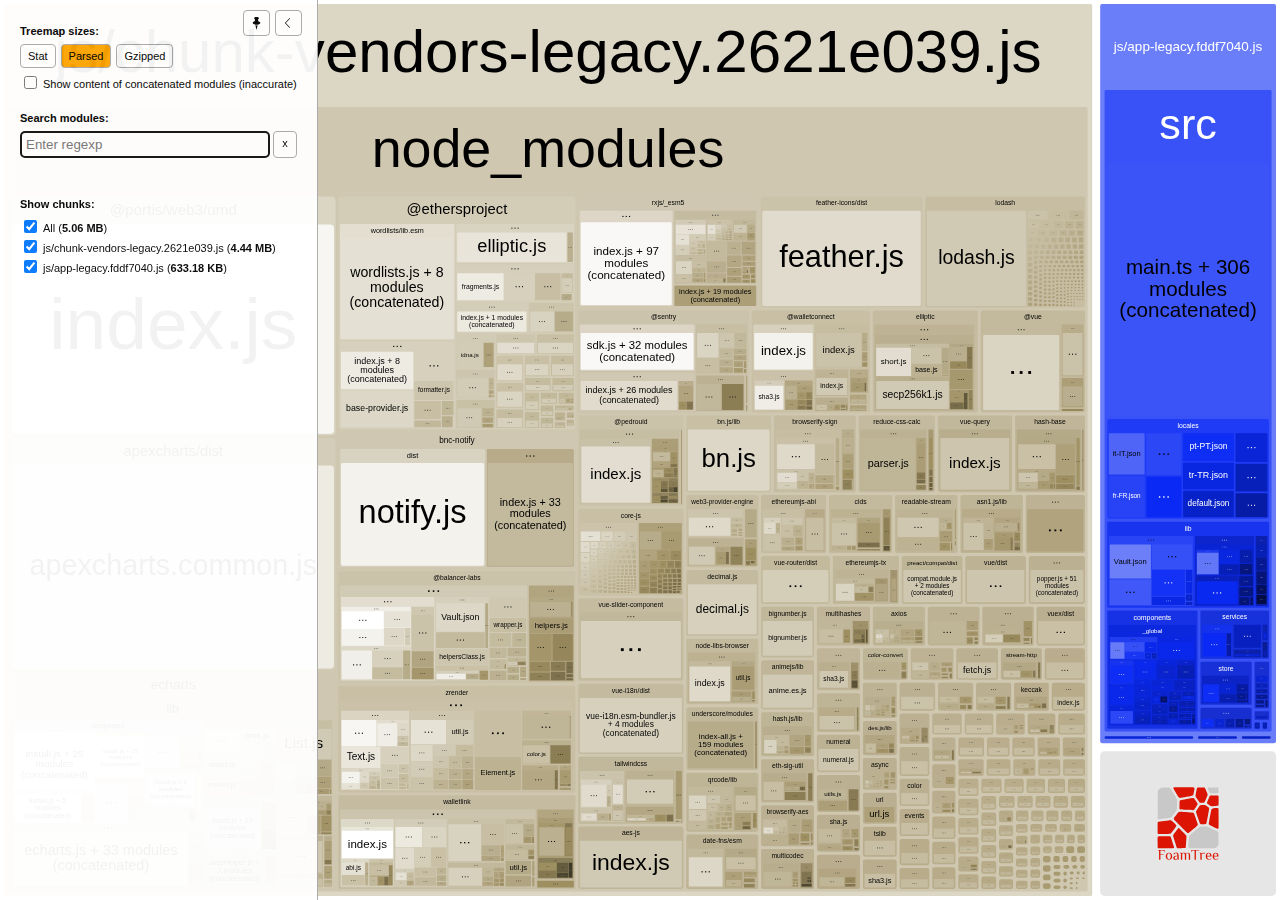
==== commit f3d32fdf: "Add files via upload" ====
--- a/legacy-report.html
+++ b/legacy-report.html
@@ -3,7 +3,7 @@
   <head>
     <meta charset="UTF-8"/>
     <meta name="viewport" content="width=device-width, initial-scale=1"/>
-    <title>@balancer-labs/frontend-v2 [15 Aug 2021 at 19:28]</title>
+    <title>@balancer-labs/frontend-v2 [25 Aug 2021 at 18:49]</title>
     <link rel="shortcut icon" href="[data-uri]" type="image/x-icon" />
 
     <script>
@@ -46,7 +46,7 @@
   <body>
     <div id="app"></div>
     <script>
-      window.chartData = [{"label":"js/app-legacy.5c462dca.js","isAsset":true,"statSize":1978924,"parsedSize":648327,"gzipSize":164194,"groups":[{"id":0,"label":"multi ./src/main.ts","path":"./multi ./src/main.ts","statSize":28,"parsedSize":36,"gzipSize":56},{"label":"src","path":"./src","statSize":1970287,"groups":[{"label":"assets","path":"./src/assets","statSize":715932,"groups":[{"label":"css","path":"./src/assets/css","statSize":714654,"groups":[{"id":"","label":"tailwind.css","path":"./src/assets/css/tailwind.css","statSize":714615,"parsedSize":17,"gzipSize":37},{"id":"a2f0","label":"index.css","path":"./src/assets/css/index.css","statSize":39,"parsedSize":17,"gzipSize":37}],"parsedSize":34,"gzipSize":40},{"label":"images","path":"./src/assets/images","statSize":1278,"groups":[{"label":"connectors","path":"./src/assets/images/connectors","statSize":712,"groups":[{"id":"2683","label":"walletlink.svg","path":"./src/assets/images/connectors/walletlink.svg","statSize":73,"parsedSize":60,"gzipSize":80},{"id":"3438","label":"frame.svg","path":"./src/assets/images/connectors/frame.svg","statSize":68,"parsedSize":55,"gzipSize":75},{"id":"3ac9","label":"status.svg","path":"./src/assets/images/connectors/status.svg","statSize":69,"parsedSize":56,"gzipSize":76},{"id":"3ed1","label":"metamask.svg","path":"./src/assets/images/connectors/metamask.svg","statSize":71,"parsedSize":58,"gzipSize":78},{"id":"4419","label":"default.svg","path":"./src/assets/images/connectors/default.svg","statSize":70,"parsedSize":57,"gzipSize":77},{"id":"5bc1","label":"imtoken.svg","path":"./src/assets/images/connectors/imtoken.svg","statSize":70,"parsedSize":57,"gzipSize":77},{"id":"d25c","label":"portis.svg","path":"./src/assets/images/connectors/portis.svg","statSize":69,"parsedSize":56,"gzipSize":73},{"id":"edeb","label":"trustwallet.svg","path":"./src/assets/images/connectors/trustwallet.svg","statSize":74,"parsedSize":61,"gzipSize":81},{"id":"f786","label":"fortmatic.svg","path":"./src/assets/images/connectors/fortmatic.svg","statSize":72,"parsedSize":59,"gzipSize":77},{"id":"ffed","label":"walletconnect.svg","path":"./src/assets/images/connectors/walletconnect.svg","statSize":76,"parsedSize":63,"gzipSize":83}],"parsedSize":582,"gzipSize":205},{"id":"59da","label":"logo-dark.png","path":"./src/assets/images/logo-dark.png","statSize":72,"parsedSize":59,"gzipSize":79},{"label":"connectors sync ^\\.\\","path":"./src/assets/images/connectors sync ^\\.\\","statSize":352,"groups":[{"id":"b1ea","label":".*\\.svg$","path":"./src/assets/images/connectors sync ^\\.\\/.*\\.svg$","statSize":352,"parsedSize":500,"gzipSize":327}],"parsedSize":500,"gzipSize":327},{"label":"icons","path":"./src/assets/images/icons","statSize":69,"groups":[{"id":"b9a5","label":"tokens.svg","path":"./src/assets/images/icons/tokens.svg","statSize":69,"parsedSize":56,"gzipSize":76}],"parsedSize":56,"gzipSize":76},{"id":"ea27","label":"logo-light.png","path":"./src/assets/images/logo-light.png","statSize":73,"parsedSize":60,"gzipSize":80}],"parsedSize":1257,"gzipSize":495}],"parsedSize":1291,"gzipSize":496},{"label":"components","path":"./src/components","statSize":175743,"groups":[{"label":"_global","path":"./src/components/_global","statSize":167882,"groups":[{"label":"BalRadio","path":"./src/components/_global/BalRadio","statSize":5999,"groups":[{"id":"00e1","label":"BalRadio.vue?vue&type=style&index=0&id=58b18876&lang=css","path":"./src/components/_global/BalRadio/BalRadio.vue?vue&type=style&index=0&id=58b18876&lang=css","statSize":522,"parsedSize":56,"gzipSize":63},{"id":"bad7","label":"BalRadio.vue + 4 modules (concatenated)","path":"./src/components/_global/BalRadio/BalRadio.vue + 4 modules (concatenated)","statSize":5477,"parsedSize":2319,"gzipSize":911,"concatenated":true,"groups":[{"label":"src/components/_global/BalRadio","path":"./src/components/_global/BalRadio/BalRadio.vue + 4 modules (concatenated)/src/components/_global/BalRadio","statSize":5447,"groups":[{"id":null,"label":"BalRadio.vue","path":"./src/components/_global/BalRadio/BalRadio.vue + 4 modules (concatenated)/src/components/_global/BalRadio/BalRadio.vue","statSize":299,"parsedSize":126,"gzipSize":49,"inaccurateSizes":true},{"id":null,"label":"BalRadio.vue?vue&type=template&id=58b18876","path":"./src/components/_global/BalRadio/BalRadio.vue + 4 modules (concatenated)/src/components/_global/BalRadio/BalRadio.vue?vue&type=template&id=58b18876","statSize":1780,"parsedSize":753,"gzipSize":296,"inaccurateSizes":true},{"id":null,"label":"BalRadio.vue?vue&type=script&lang=ts","path":"./src/components/_global/BalRadio/BalRadio.vue + 4 modules (concatenated)/src/components/_global/BalRadio/BalRadio.vue?vue&type=script&lang=ts","statSize":3368,"parsedSize":1426,"gzipSize":560,"inaccurateSizes":true}],"parsedSize":2306,"gzipSize":906,"inaccurateSizes":true}]}],"parsedSize":2375,"gzipSize":921},{"label":"BalToggle","path":"./src/components/_global/BalToggle","statSize":3903,"groups":[{"id":"091c","label":"BalToggle.vue + 4 modules (concatenated)","path":"./src/components/_global/BalToggle/BalToggle.vue + 4 modules (concatenated)","statSize":3380,"parsedSize":1171,"gzipSize":591,"concatenated":true,"groups":[{"label":"src/components/_global/BalToggle","path":"./src/components/_global/BalToggle/BalToggle.vue + 4 modules (concatenated)/src/components/_global/BalToggle","statSize":3360,"groups":[{"id":null,"label":"BalToggle.vue","path":"./src/components/_global/BalToggle/BalToggle.vue + 4 modules (concatenated)/src/components/_global/BalToggle/BalToggle.vue","statSize":303,"parsedSize":104,"gzipSize":52,"inaccurateSizes":true},{"id":null,"label":"BalToggle.vue?vue&type=template&id=2d19c7e8","path":"./src/components/_global/BalToggle/BalToggle.vue + 4 modules (concatenated)/src/components/_global/BalToggle/BalToggle.vue?vue&type=template&id=2d19c7e8","statSize":1439,"parsedSize":498,"gzipSize":251,"inaccurateSizes":true},{"id":null,"label":"BalToggle.vue?vue&type=script&lang=ts","path":"./src/components/_global/BalToggle/BalToggle.vue + 4 modules (concatenated)/src/components/_global/BalToggle/BalToggle.vue?vue&type=script&lang=ts","statSize":1618,"parsedSize":560,"gzipSize":282,"inaccurateSizes":true}],"parsedSize":1164,"gzipSize":587,"inaccurateSizes":true}]},{"id":"d08c","label":"BalToggle.vue?vue&type=style&index=0&id=2d19c7e8&lang=css","path":"./src/components/_global/BalToggle/BalToggle.vue?vue&type=style&index=0&id=2d19c7e8&lang=css","statSize":523,"parsedSize":56,"gzipSize":63}],"parsedSize":1227,"gzipSize":604},{"label":"BalTable","path":"./src/components/_global/BalTable","statSize":14669,"groups":[{"id":"116f","label":"BalTable.vue?vue&type=style&index=0&id=6670e7e2&lang=css","path":"./src/components/_global/BalTable/BalTable.vue?vue&type=style&index=0&id=6670e7e2&lang=css","statSize":522,"parsedSize":56,"gzipSize":63},{"id":"a6e4","label":"BalTable.vue + 4 modules (concatenated)","path":"./src/components/_global/BalTable/BalTable.vue + 4 modules (concatenated)","statSize":14147,"parsedSize":8341,"gzipSize":2250,"concatenated":true,"groups":[{"label":"src/components/_global/BalTable","path":"./src/components/_global/BalTable/BalTable.vue + 4 modules (concatenated)/src/components/_global/BalTable","statSize":14112,"groups":[{"id":null,"label":"BalTable.vue","path":"./src/components/_global/BalTable/BalTable.vue + 4 modules (concatenated)/src/components/_global/BalTable/BalTable.vue","statSize":299,"parsedSize":176,"gzipSize":47,"inaccurateSizes":true},{"id":null,"label":"BalTable.vue?vue&type=template&id=6670e7e2","path":"./src/components/_global/BalTable/BalTable.vue + 4 modules (concatenated)/src/components/_global/BalTable/BalTable.vue?vue&type=template&id=6670e7e2","statSize":7873,"parsedSize":4641,"gzipSize":1252,"inaccurateSizes":true},{"id":null,"label":"BalTable.vue?vue&type=script&lang=ts","path":"./src/components/_global/BalTable/BalTable.vue + 4 modules (concatenated)/src/components/_global/BalTable/BalTable.vue?vue&type=script&lang=ts","statSize":5940,"parsedSize":3502,"gzipSize":944,"inaccurateSizes":true}],"parsedSize":8320,"gzipSize":2244,"inaccurateSizes":true}]}],"parsedSize":8397,"gzipSize":2262},{"label":"BalTabs","path":"./src/components/_global/BalTabs","statSize":3956,"groups":[{"id":"1920","label":"BalTabs.vue + 4 modules (concatenated)","path":"./src/components/_global/BalTabs/BalTabs.vue + 4 modules (concatenated)","statSize":3435,"parsedSize":1219,"gzipSize":586,"concatenated":true,"groups":[{"label":"src/components/_global/BalTabs","path":"./src/components/_global/BalTabs/BalTabs.vue + 4 modules (concatenated)/src/components/_global/BalTabs","statSize":3425,"groups":[{"id":null,"label":"BalTabs.vue","path":"./src/components/_global/BalTabs/BalTabs.vue + 4 modules (concatenated)/src/components/_global/BalTabs/BalTabs.vue","statSize":295,"parsedSize":104,"gzipSize":50,"inaccurateSizes":true},{"id":null,"label":"BalTabs.vue?vue&type=template&id=e54fd774","path":"./src/components/_global/BalTabs/BalTabs.vue + 4 modules (concatenated)/src/components/_global/BalTabs/BalTabs.vue?vue&type=template&id=e54fd774","statSize":1179,"parsedSize":418,"gzipSize":201,"inaccurateSizes":true},{"id":null,"label":"BalTabs.vue?vue&type=script&lang=ts","path":"./src/components/_global/BalTabs/BalTabs.vue + 4 modules (concatenated)/src/components/_global/BalTabs/BalTabs.vue?vue&type=script&lang=ts","statSize":1951,"parsedSize":692,"gzipSize":332,"inaccurateSizes":true}],"parsedSize":1215,"gzipSize":584,"inaccurateSizes":true}]},{"id":"5c3e","label":"BalTabs.vue?vue&type=style&index=0&id=e54fd774&lang=css","path":"./src/components/_global/BalTabs/BalTabs.vue?vue&type=style&index=0&id=e54fd774&lang=css","statSize":521,"parsedSize":56,"gzipSize":63}],"parsedSize":1275,"gzipSize":602},{"label":"BalBtnGroup","path":"./src/components/_global/BalBtnGroup","statSize":3477,"groups":[{"id":"1e79","label":"BalBtnGroup.vue + 4 modules (concatenated)","path":"./src/components/_global/BalBtnGroup/BalBtnGroup.vue + 4 modules (concatenated)","statSize":3477,"parsedSize":1189,"gzipSize":624,"concatenated":true,"groups":[{"label":"src/components/_global/BalBtnGroup","path":"./src/components/_global/BalBtnGroup/BalBtnGroup.vue + 4 modules (concatenated)/src/components/_global/BalBtnGroup","statSize":3462,"groups":[{"id":null,"label":"BalBtnGroup.vue","path":"./src/components/_global/BalBtnGroup/BalBtnGroup.vue + 4 modules (concatenated)/src/components/_global/BalBtnGroup/BalBtnGroup.vue","statSize":239,"parsedSize":81,"gzipSize":42,"inaccurateSizes":true},{"id":null,"label":"BalBtnGroup.vue?vue&type=template&id=4692b644","path":"./src/components/_global/BalBtnGroup/BalBtnGroup.vue + 4 modules (concatenated)/src/components/_global/BalBtnGroup/BalBtnGroup.vue?vue&type=template&id=4692b644","statSize":1612,"parsedSize":551,"gzipSize":289,"inaccurateSizes":true},{"id":null,"label":"BalBtnGroup.vue?vue&type=script&lang=ts","path":"./src/components/_global/BalBtnGroup/BalBtnGroup.vue + 4 modules (concatenated)/src/components/_global/BalBtnGroup/BalBtnGroup.vue?vue&type=script&lang=ts","statSize":1611,"parsedSize":550,"gzipSize":289,"inaccurateSizes":true}],"parsedSize":1183,"gzipSize":621,"inaccurateSizes":true}]}],"parsedSize":1189,"gzipSize":624},{"label":"BalCard","path":"./src/components/_global/BalCard","statSize":5671,"groups":[{"id":"1ec1","label":"BalCard.vue?vue&type=style&index=0&id=55c6a50c&scoped=true&lang=css","path":"./src/components/_global/BalCard/BalCard.vue?vue&type=style&index=0&id=55c6a50c&scoped=true&lang=css","statSize":533,"parsedSize":56,"gzipSize":63},{"id":"5eef","label":"BalCard.vue + 4 modules (concatenated)","path":"./src/components/_global/BalCard/BalCard.vue + 4 modules (concatenated)","statSize":5138,"parsedSize":2339,"gzipSize":813,"concatenated":true,"groups":[{"label":"src/components/_global/BalCard","path":"./src/components/_global/BalCard/BalCard.vue + 4 modules (concatenated)/src/components/_global/BalCard","statSize":5113,"groups":[{"id":null,"label":"BalCard.vue","path":"./src/components/_global/BalCard/BalCard.vue + 4 modules (concatenated)/src/components/_global/BalCard/BalCard.vue","statSize":356,"parsedSize":162,"gzipSize":56,"inaccurateSizes":true},{"id":null,"label":"BalCard.vue?vue&type=template&id=55c6a50c&scoped=true","path":"./src/components/_global/BalCard/BalCard.vue + 4 modules (concatenated)/src/components/_global/BalCard/BalCard.vue?vue&type=template&id=55c6a50c&scoped=true","statSize":2053,"parsedSize":934,"gzipSize":324,"inaccurateSizes":true},{"id":null,"label":"BalCard.vue?vue&type=script&lang=ts","path":"./src/components/_global/BalCard/BalCard.vue + 4 modules (concatenated)/src/components/_global/BalCard/BalCard.vue?vue&type=script&lang=ts","statSize":2704,"parsedSize":1230,"gzipSize":427,"inaccurateSizes":true}],"parsedSize":2327,"gzipSize":809,"inaccurateSizes":true}]}],"parsedSize":2395,"gzipSize":826},{"label":"BalSelectInput","path":"./src/components/_global/BalSelectInput","statSize":8133,"groups":[{"id":"1ed5","label":"BalSelectInput.vue + 4 modules (concatenated)","path":"./src/components/_global/BalSelectInput/BalSelectInput.vue + 4 modules (concatenated)","statSize":7593,"parsedSize":3615,"gzipSize":1293,"concatenated":true,"groups":[{"label":"src/components/_global/BalSelectInput","path":"./src/components/_global/BalSelectInput/BalSelectInput.vue + 4 modules (concatenated)/src/components/_global/BalSelectInput","statSize":7558,"groups":[{"id":null,"label":"BalSelectInput.vue","path":"./src/components/_global/BalSelectInput/BalSelectInput.vue + 4 modules (concatenated)/src/components/_global/BalSelectInput/BalSelectInput.vue","statSize":384,"parsedSize":182,"gzipSize":65,"inaccurateSizes":true},{"id":null,"label":"BalSelectInput.vue?vue&type=template&id=474f5c04&scoped=true","path":"./src/components/_global/BalSelectInput/BalSelectInput.vue + 4 modules (concatenated)/src/components/_global/BalSelectInput/BalSelectInput.vue?vue&type=template&id=474f5c04&scoped=true","statSize":2827,"parsedSize":1345,"gzipSize":481,"inaccurateSizes":true},{"id":null,"label":"BalSelectInput.vue?vue&type=script&lang=ts","path":"./src/components/_global/BalSelectInput/BalSelectInput.vue + 4 modules (concatenated)/src/components/_global/BalSelectInput/BalSelectInput.vue?vue&type=script&lang=ts","statSize":4347,"parsedSize":2069,"gzipSize":740,"inaccurateSizes":true}],"parsedSize":3598,"gzipSize":1287,"inaccurateSizes":true}]},{"id":"d139","label":"BalSelectInput.vue?vue&type=style&index=0&id=474f5c04&scoped=true&lang=css","path":"./src/components/_global/BalSelectInput/BalSelectInput.vue?vue&type=style&index=0&id=474f5c04&scoped=true&lang=css","statSize":540,"parsedSize":56,"gzipSize":63}],"parsedSize":3671,"gzipSize":1306},{"label":"BalLoadingBlock","path":"./src/components/_global/BalLoadingBlock","statSize":3157,"groups":[{"id":"21bf","label":"BalLoadingBlock.vue?vue&type=style&index=0&id=625520a9&lang=css","path":"./src/components/_global/BalLoadingBlock/BalLoadingBlock.vue?vue&type=style&index=0&id=625520a9&lang=css","statSize":529,"parsedSize":56,"gzipSize":63},{"id":"7968","label":"BalLoadingBlock.vue + 4 modules (concatenated)","path":"./src/components/_global/BalLoadingBlock/BalLoadingBlock.vue + 4 modules (concatenated)","statSize":2628,"parsedSize":619,"gzipSize":362,"concatenated":true,"groups":[{"label":"src/components/_global/BalLoadingBlock","path":"./src/components/_global/BalLoadingBlock/BalLoadingBlock.vue + 4 modules (concatenated)/src/components/_global/BalLoadingBlock","statSize":2613,"groups":[{"id":null,"label":"BalLoadingBlock.vue","path":"./src/components/_global/BalLoadingBlock/BalLoadingBlock.vue + 4 modules (concatenated)/src/components/_global/BalLoadingBlock/BalLoadingBlock.vue","statSize":327,"parsedSize":77,"gzipSize":45,"inaccurateSizes":true},{"id":null,"label":"BalLoadingBlock.vue?vue&type=template&id=625520a9","path":"./src/components/_global/BalLoadingBlock/BalLoadingBlock.vue + 4 modules (concatenated)/src/components/_global/BalLoadingBlock/BalLoadingBlock.vue?vue&type=template&id=625520a9","statSize":683,"parsedSize":160,"gzipSize":94,"inaccurateSizes":true},{"id":null,"label":"BalLoadingBlock.vue?vue&type=script&lang=ts","path":"./src/components/_global/BalLoadingBlock/BalLoadingBlock.vue + 4 modules (concatenated)/src/components/_global/BalLoadingBlock/BalLoadingBlock.vue?vue&type=script&lang=ts","statSize":1603,"parsedSize":377,"gzipSize":220,"inaccurateSizes":true}],"parsedSize":615,"gzipSize":359,"inaccurateSizes":true}]}],"parsedSize":675,"gzipSize":374},{"label":"BalAlert","path":"./src/components/_global/BalAlert","statSize":8760,"groups":[{"id":"320b","label":"BalAlert.vue?vue&type=style&index=0&id=946232c0&lang=css","path":"./src/components/_global/BalAlert/BalAlert.vue?vue&type=style&index=0&id=946232c0&lang=css","statSize":522,"parsedSize":56,"gzipSize":63},{"id":"b093","label":"BalAlert.vue + 4 modules (concatenated)","path":"./src/components/_global/BalAlert/BalAlert.vue + 4 modules (concatenated)","statSize":8238,"parsedSize":4192,"gzipSize":1230,"concatenated":true,"groups":[{"label":"src/components/_global/BalAlert","path":"./src/components/_global/BalAlert/BalAlert.vue + 4 modules (concatenated)/src/components/_global/BalAlert","statSize":8198,"groups":[{"id":null,"label":"BalAlert.vue","path":"./src/components/_global/BalAlert/BalAlert.vue + 4 modules (concatenated)/src/components/_global/BalAlert/BalAlert.vue","statSize":299,"parsedSize":152,"gzipSize":44,"inaccurateSizes":true},{"id":null,"label":"BalAlert.vue?vue&type=template&id=946232c0","path":"./src/components/_global/BalAlert/BalAlert.vue + 4 modules (concatenated)/src/components/_global/BalAlert/BalAlert.vue?vue&type=template&id=946232c0","statSize":2584,"parsedSize":1314,"gzipSize":385,"inaccurateSizes":true},{"id":null,"label":"BalAlert.vue?vue&type=script&lang=ts","path":"./src/components/_global/BalAlert/BalAlert.vue + 4 modules (concatenated)/src/components/_global/BalAlert/BalAlert.vue?vue&type=script&lang=ts","statSize":5315,"parsedSize":2704,"gzipSize":793,"inaccurateSizes":true}],"parsedSize":4171,"gzipSize":1224,"inaccurateSizes":true}]}],"parsedSize":4248,"gzipSize":1240},{"label":"BalModal","path":"./src/components/_global/BalModal","statSize":10309,"groups":[{"id":"3378","label":"BalModal.vue?vue&type=style&index=0&id=7a6245a2&scoped=true&lang=css","path":"./src/components/_global/BalModal/BalModal.vue?vue&type=style&index=0&id=7a6245a2&scoped=true&lang=css","statSize":534,"parsedSize":56,"gzipSize":63},{"id":"6087","label":"BalModal.vue + 9 modules (concatenated)","path":"./src/components/_global/BalModal/BalModal.vue + 9 modules (concatenated)","statSize":9775,"parsedSize":3811,"gzipSize":1320,"concatenated":true,"groups":[{"label":"src/components","path":"./src/components/_global/BalModal/BalModal.vue + 9 modules (concatenated)/src/components","statSize":9750,"groups":[{"label":"_global/BalModal","path":"./src/components/_global/BalModal/BalModal.vue + 9 modules (concatenated)/src/components/_global/BalModal","statSize":5739,"groups":[{"id":null,"label":"BalModal.vue","path":"./src/components/_global/BalModal/BalModal.vue + 9 modules (concatenated)/src/components/_global/BalModal/BalModal.vue","statSize":360,"parsedSize":140,"gzipSize":48,"inaccurateSizes":true},{"id":null,"label":"BalModal.vue?vue&type=template&id=7a6245a2&scoped=true","path":"./src/components/_global/BalModal/BalModal.vue + 9 modules (concatenated)/src/components/_global/BalModal/BalModal.vue?vue&type=template&id=7a6245a2&scoped=true","statSize":3620,"parsedSize":1411,"gzipSize":488,"inaccurateSizes":true},{"id":null,"label":"BalModal.vue?vue&type=script&lang=ts","path":"./src/components/_global/BalModal/BalModal.vue + 9 modules (concatenated)/src/components/_global/BalModal/BalModal.vue?vue&type=script&lang=ts","statSize":1759,"parsedSize":685,"gzipSize":237,"inaccurateSizes":true}],"parsedSize":2237,"gzipSize":774,"inaccurateSizes":true},{"label":"animate","path":"./src/components/_global/BalModal/BalModal.vue + 9 modules (concatenated)/src/components/animate","statSize":4011,"groups":[{"id":null,"label":"AnimatePresence.vue","path":"./src/components/_global/BalModal/BalModal.vue + 9 modules (concatenated)/src/components/animate/AnimatePresence.vue","statSize":251,"parsedSize":97,"gzipSize":33,"inaccurateSizes":true},{"id":null,"label":"AnimatePresence.vue?vue&type=template&id=7d4f02ca","path":"./src/components/_global/BalModal/BalModal.vue + 9 modules (concatenated)/src/components/animate/AnimatePresence.vue?vue&type=template&id=7d4f02ca","statSize":1142,"parsedSize":445,"gzipSize":154,"inaccurateSizes":true},{"id":null,"label":"AnimatePresence.vue?vue&type=script&lang=ts","path":"./src/components/_global/BalModal/BalModal.vue + 9 modules (concatenated)/src/components/animate/AnimatePresence.vue?vue&type=script&lang=ts","statSize":2618,"parsedSize":1020,"gzipSize":353,"inaccurateSizes":true}],"parsedSize":1563,"gzipSize":541,"inaccurateSizes":true}],"parsedSize":3801,"gzipSize":1316,"inaccurateSizes":true}]}],"parsedSize":3867,"gzipSize":1331},{"label":"BalRangeInput","path":"./src/components/_global/BalRangeInput","statSize":5463,"groups":[{"id":"464a","label":"BalRangeInput.vue?vue&type=style&index=0&id=d2b9e1ea&lang=css","path":"./src/components/_global/BalRangeInput/BalRangeInput.vue?vue&type=style&index=0&id=d2b9e1ea&lang=css","statSize":527,"parsedSize":56,"gzipSize":63},{"id":"6908","label":"BalRangeInput.vue + 4 modules (concatenated)","path":"./src/components/_global/BalRangeInput/BalRangeInput.vue + 4 modules (concatenated)","statSize":4936,"parsedSize":2277,"gzipSize":921,"concatenated":true,"groups":[{"label":"src/components/_global/BalRangeInput","path":"./src/components/_global/BalRangeInput/BalRangeInput.vue + 4 modules (concatenated)/src/components/_global/BalRangeInput","statSize":4901,"groups":[{"id":null,"label":"BalRangeInput.vue","path":"./src/components/_global/BalRangeInput/BalRangeInput.vue + 4 modules (concatenated)/src/components/_global/BalRangeInput/BalRangeInput.vue","statSize":319,"parsedSize":147,"gzipSize":59,"inaccurateSizes":true},{"id":null,"label":"BalRangeInput.vue?vue&type=template&id=d2b9e1ea","path":"./src/components/_global/BalRangeInput/BalRangeInput.vue + 4 modules (concatenated)/src/components/_global/BalRangeInput/BalRangeInput.vue?vue&type=template&id=d2b9e1ea","statSize":2017,"parsedSize":930,"gzipSize":376,"inaccurateSizes":true},{"id":null,"label":"BalRangeInput.vue?vue&type=script&lang=js","path":"./src/components/_global/BalRangeInput/BalRangeInput.vue + 4 modules (concatenated)/src/components/_global/BalRangeInput/BalRangeInput.vue?vue&type=script&lang=js","statSize":2565,"parsedSize":1183,"gzipSize":478,"inaccurateSizes":true}],"parsedSize":2260,"gzipSize":914,"inaccurateSizes":true}]}],"parsedSize":2333,"gzipSize":933},{"label":"BalPopover","path":"./src/components/_global/BalPopover","statSize":4866,"groups":[{"id":"4a57","label":"BalPopover.vue?vue&type=style&index=0&id=eb8661ac&lang=css","path":"./src/components/_global/BalPopover/BalPopover.vue?vue&type=style&index=0&id=eb8661ac&lang=css","statSize":524,"parsedSize":56,"gzipSize":63},{"id":"6402","label":"BalPopover.vue + 4 modules (concatenated)","path":"./src/components/_global/BalPopover/BalPopover.vue + 4 modules (concatenated)","statSize":4342,"parsedSize":1539,"gzipSize":681,"concatenated":true,"groups":[{"label":"src/components/_global/BalPopover","path":"./src/components/_global/BalPopover/BalPopover.vue + 4 modules (concatenated)/src/components/_global/BalPopover","statSize":4327,"groups":[{"id":null,"label":"BalPopover.vue","path":"./src/components/_global/BalPopover/BalPopover.vue + 4 modules (concatenated)/src/components/_global/BalPopover/BalPopover.vue","statSize":307,"parsedSize":108,"gzipSize":48,"inaccurateSizes":true},{"id":null,"label":"BalPopover.vue?vue&type=template&id=eb8661ac","path":"./src/components/_global/BalPopover/BalPopover.vue + 4 modules (concatenated)/src/components/_global/BalPopover/BalPopover.vue?vue&type=template&id=eb8661ac","statSize":1876,"parsedSize":664,"gzipSize":294,"inaccurateSizes":true},{"id":null,"label":"BalPopover.vue?vue&type=script&lang=ts","path":"./src/components/_global/BalPopover/BalPopover.vue + 4 modules (concatenated)/src/components/_global/BalPopover/BalPopover.vue?vue&type=script&lang=ts","statSize":2144,"parsedSize":759,"gzipSize":336,"inaccurateSizes":true}],"parsedSize":1533,"gzipSize":678,"inaccurateSizes":true}]}],"parsedSize":1595,"gzipSize":694},{"label":"BalIcon","path":"./src/components/_global/BalIcon","statSize":3266,"groups":[{"id":"4da8","label":"BalIcon.vue + 4 modules (concatenated)","path":"./src/components/_global/BalIcon/BalIcon.vue + 4 modules (concatenated)","statSize":3266,"parsedSize":1015,"gzipSize":546,"concatenated":true,"groups":[{"label":"src/components/_global/BalIcon","path":"./src/components/_global/BalIcon/BalIcon.vue + 4 modules (concatenated)/src/components/_global/BalIcon","statSize":3231,"groups":[{"id":null,"label":"BalIcon.vue","path":"./src/components/_global/BalIcon/BalIcon.vue + 4 modules (concatenated)/src/components/_global/BalIcon/BalIcon.vue","statSize":227,"parsedSize":70,"gzipSize":37,"inaccurateSizes":true},{"id":null,"label":"BalIcon.vue?vue&type=template&id=527de920","path":"./src/components/_global/BalIcon/BalIcon.vue + 4 modules (concatenated)/src/components/_global/BalIcon/BalIcon.vue?vue&type=template&id=527de920","statSize":983,"parsedSize":305,"gzipSize":164,"inaccurateSizes":true},{"id":null,"label":"BalIcon.vue?vue&type=script&lang=ts","path":"./src/components/_global/BalIcon/BalIcon.vue + 4 modules (concatenated)/src/components/_global/BalIcon/BalIcon.vue?vue&type=script&lang=ts","statSize":2021,"parsedSize":628,"gzipSize":337,"inaccurateSizes":true}],"parsedSize":1004,"gzipSize":540,"inaccurateSizes":true}]}],"parsedSize":1015,"gzipSize":546},{"label":"BalBlankSlate","path":"./src/components/_global/BalBlankSlate","statSize":2618,"groups":[{"id":"53f0","label":"BalBlankSlate.vue + 4 modules (concatenated)","path":"./src/components/_global/BalBlankSlate/BalBlankSlate.vue + 4 modules (concatenated)","statSize":2091,"parsedSize":373,"gzipSize":261,"concatenated":true,"groups":[{"label":"src/components/_global/BalBlankSlate","path":"./src/components/_global/BalBlankSlate/BalBlankSlate.vue + 4 modules (concatenated)/src/components/_global/BalBlankSlate","statSize":2081,"groups":[{"id":null,"label":"BalBlankSlate.vue","path":"./src/components/_global/BalBlankSlate/BalBlankSlate.vue + 4 modules (concatenated)/src/components/_global/BalBlankSlate/BalBlankSlate.vue","statSize":319,"parsedSize":56,"gzipSize":39,"inaccurateSizes":true},{"id":null,"label":"BalBlankSlate.vue?vue&type=template&id=ea44f706","path":"./src/components/_global/BalBlankSlate/BalBlankSlate.vue + 4 modules (concatenated)/src/components/_global/BalBlankSlate/BalBlankSlate.vue?vue&type=template&id=ea44f706","statSize":845,"parsedSize":150,"gzipSize":105,"inaccurateSizes":true},{"id":null,"label":"BalBlankSlate.vue?vue&type=script&lang=ts","path":"./src/components/_global/BalBlankSlate/BalBlankSlate.vue + 4 modules (concatenated)/src/components/_global/BalBlankSlate/BalBlankSlate.vue?vue&type=script&lang=ts","statSize":917,"parsedSize":163,"gzipSize":114,"inaccurateSizes":true}],"parsedSize":371,"gzipSize":259,"inaccurateSizes":true}]},{"id":"6a6c","label":"BalBlankSlate.vue?vue&type=style&index=0&id=ea44f706&lang=css","path":"./src/components/_global/BalBlankSlate/BalBlankSlate.vue?vue&type=style&index=0&id=ea44f706&lang=css","statSize":527,"parsedSize":56,"gzipSize":63}],"parsedSize":429,"gzipSize":276},{"label":"BalTooltip","path":"./src/components/_global/BalTooltip","statSize":4982,"groups":[{"id":"54ba","label":"BalTooltip.vue?vue&type=style&index=0&id=02b477b0&lang=css","path":"./src/components/_global/BalTooltip/BalTooltip.vue?vue&type=style&index=0&id=02b477b0&lang=css","statSize":524,"parsedSize":56,"gzipSize":63},{"id":"f7ed","label":"BalTooltip.vue + 4 modules (concatenated)","path":"./src/components/_global/BalTooltip/BalTooltip.vue + 4 modules (concatenated)","statSize":4458,"parsedSize":1721,"gzipSize":793,"concatenated":true,"groups":[{"label":"src/components/_global/BalTooltip","path":"./src/components/_global/BalTooltip/BalTooltip.vue + 4 modules (concatenated)/src/components/_global/BalTooltip","statSize":4438,"groups":[{"id":null,"label":"BalTooltip.vue","path":"./src/components/_global/BalTooltip/BalTooltip.vue + 4 modules (concatenated)/src/components/_global/BalTooltip/BalTooltip.vue","statSize":307,"parsedSize":118,"gzipSize":54,"inaccurateSizes":true},{"id":null,"label":"BalTooltip.vue?vue&type=template&id=02b477b0","path":"./src/components/_global/BalTooltip/BalTooltip.vue + 4 modules (concatenated)/src/components/_global/BalTooltip/BalTooltip.vue?vue&type=template&id=02b477b0","statSize":1609,"parsedSize":621,"gzipSize":286,"inaccurateSizes":true},{"id":null,"label":"BalTooltip.vue?vue&type=script&lang=ts","path":"./src/components/_global/BalTooltip/BalTooltip.vue + 4 modules (concatenated)/src/components/_global/BalTooltip/BalTooltip.vue?vue&type=script&lang=ts","statSize":2522,"parsedSize":973,"gzipSize":448,"inaccurateSizes":true}],"parsedSize":1713,"gzipSize":789,"inaccurateSizes":true}]}],"parsedSize":1777,"gzipSize":802},{"label":"icons","path":"./src/components/_global/icons","statSize":15671,"groups":[{"id":"5531","label":"ArrowDownIcon.vue + 2 modules (concatenated)","path":"./src/components/_global/icons/ArrowDownIcon.vue + 2 modules (concatenated)","statSize":1153,"parsedSize":477,"gzipSize":347,"concatenated":true,"groups":[{"label":"src/components/_global/icons","path":"./src/components/_global/icons/ArrowDownIcon.vue + 2 modules (concatenated)/src/components/_global/icons","statSize":1148,"groups":[{"id":null,"label":"ArrowDownIcon.vue","path":"./src/components/_global/icons/ArrowDownIcon.vue + 2 modules (concatenated)/src/components/_global/icons/ArrowDownIcon.vue","statSize":138,"parsedSize":57,"gzipSize":41,"inaccurateSizes":true},{"id":null,"label":"ArrowDownIcon.vue?vue&type=template&id=148bfb66","path":"./src/components/_global/icons/ArrowDownIcon.vue + 2 modules (concatenated)/src/components/_global/icons/ArrowDownIcon.vue?vue&type=template&id=148bfb66","statSize":1010,"parsedSize":417,"gzipSize":303,"inaccurateSizes":true}],"parsedSize":474,"gzipSize":345,"inaccurateSizes":true}]},{"id":"5d91","label":"SpinnerIcon.vue + 2 modules (concatenated)","path":"./src/components/_global/icons/SpinnerIcon.vue + 2 modules (concatenated)","statSize":1336,"parsedSize":592,"gzipSize":373,"concatenated":true,"groups":[{"label":"src/components/_global/icons","path":"./src/components/_global/icons/SpinnerIcon.vue + 2 modules (concatenated)/src/components/_global/icons","statSize":1331,"groups":[{"id":null,"label":"SpinnerIcon.vue","path":"./src/components/_global/icons/SpinnerIcon.vue + 2 modules (concatenated)/src/components/_global/icons/SpinnerIcon.vue","statSize":136,"parsedSize":60,"gzipSize":37,"inaccurateSizes":true},{"id":null,"label":"SpinnerIcon.vue?vue&type=template&id=607455df","path":"./src/components/_global/icons/SpinnerIcon.vue + 2 modules (concatenated)/src/components/_global/icons/SpinnerIcon.vue?vue&type=template&id=607455df","statSize":1195,"parsedSize":529,"gzipSize":333,"inaccurateSizes":true}],"parsedSize":589,"gzipSize":371,"inaccurateSizes":true}]},{"id":"6987","label":"MinusSquareIcon.vue + 2 modules (concatenated)","path":"./src/components/_global/icons/MinusSquareIcon.vue + 2 modules (concatenated)","statSize":2693,"parsedSize":1769,"gzipSize":719,"concatenated":true,"groups":[{"label":"src/components/_global/icons","path":"./src/components/_global/icons/MinusSquareIcon.vue + 2 modules (concatenated)/src/components/_global/icons","statSize":2688,"groups":[{"id":null,"label":"MinusSquareIcon.vue","path":"./src/components/_global/icons/MinusSquareIcon.vue + 2 modules (concatenated)/src/components/_global/icons/MinusSquareIcon.vue","statSize":140,"parsedSize":91,"gzipSize":37,"inaccurateSizes":true},{"id":null,"label":"MinusSquareIcon.vue?vue&type=template&id=2b308193","path":"./src/components/_global/icons/MinusSquareIcon.vue + 2 modules (concatenated)/src/components/_global/icons/MinusSquareIcon.vue?vue&type=template&id=2b308193","statSize":2548,"parsedSize":1673,"gzipSize":680,"inaccurateSizes":true}],"parsedSize":1765,"gzipSize":717,"inaccurateSizes":true}]},{"id":"73ec","label":"StarsIcon.vue + 2 modules (concatenated)","path":"./src/components/_global/icons/StarsIcon.vue + 2 modules (concatenated)","statSize":4055,"parsedSize":3383,"gzipSize":1441,"concatenated":true,"groups":[{"label":"src/components/_global/icons","path":"./src/components/_global/icons/StarsIcon.vue + 2 modules (concatenated)/src/components/_global/icons","statSize":4050,"groups":[{"id":null,"label":"StarsIcon.vue","path":"./src/components/_global/icons/StarsIcon.vue + 2 modules (concatenated)/src/components/_global/icons/StarsIcon.vue","statSize":134,"parsedSize":111,"gzipSize":47,"inaccurateSizes":true},{"id":null,"label":"StarsIcon.vue?vue&type=template&id=30502fd6","path":"./src/components/_global/icons/StarsIcon.vue + 2 modules (concatenated)/src/components/_global/icons/StarsIcon.vue?vue&type=template&id=30502fd6","statSize":3916,"parsedSize":3267,"gzipSize":1391,"inaccurateSizes":true}],"parsedSize":3378,"gzipSize":1439,"inaccurateSizes":true}]},{"id":"890e","label":"PlusSquareIcon.vue + 2 modules (concatenated)","path":"./src/components/_global/icons/PlusSquareIcon.vue + 2 modules (concatenated)","statSize":2872,"parsedSize":1918,"gzipSize":738,"concatenated":true,"groups":[{"label":"src/components/_global/icons","path":"./src/components/_global/icons/PlusSquareIcon.vue + 2 modules (concatenated)/src/components/_global/icons","statSize":2867,"groups":[{"id":null,"label":"PlusSquareIcon.vue","path":"./src/components/_global/icons/PlusSquareIcon.vue + 2 modules (concatenated)/src/components/_global/icons/PlusSquareIcon.vue","statSize":139,"parsedSize":92,"gzipSize":35,"inaccurateSizes":true},{"id":null,"label":"PlusSquareIcon.vue?vue&type=template&id=cebc46d0","path":"./src/components/_global/icons/PlusSquareIcon.vue + 2 modules (concatenated)/src/components/_global/icons/PlusSquareIcon.vue?vue&type=template&id=cebc46d0","statSize":2728,"parsedSize":1821,"gzipSize":700,"inaccurateSizes":true}],"parsedSize":1914,"gzipSize":736,"inaccurateSizes":true}]},{"id":"f98c","label":"LightBulbIcon.vue + 2 modules (concatenated)","path":"./src/components/_global/icons/LightBulbIcon.vue + 2 modules (concatenated)","statSize":3562,"parsedSize":2626,"gzipSize":747,"concatenated":true,"groups":[{"label":"src/components/_global/icons","path":"./src/components/_global/icons/LightBulbIcon.vue + 2 modules (concatenated)/src/components/_global/icons","statSize":3557,"groups":[{"id":null,"label":"LightBulbIcon.vue","path":"./src/components/_global/icons/LightBulbIcon.vue + 2 modules (concatenated)/src/components/_global/icons/LightBulbIcon.vue","statSize":138,"parsedSize":101,"gzipSize":28,"inaccurateSizes":true},{"id":null,"label":"LightBulbIcon.vue?vue&type=template&id=9507f12a","path":"./src/components/_global/icons/LightBulbIcon.vue + 2 modules (concatenated)/src/components/_global/icons/LightBulbIcon.vue?vue&type=template&id=9507f12a","statSize":3419,"parsedSize":2520,"gzipSize":717,"inaccurateSizes":true}],"parsedSize":2622,"gzipSize":745,"inaccurateSizes":true}]}],"parsedSize":10765,"gzipSize":2742},{"label":"BalChip","path":"./src/components/_global/BalChip","statSize":6281,"groups":[{"id":"76d0","label":"BalChip.vue + 4 modules (concatenated)","path":"./src/components/_global/BalChip/BalChip.vue + 4 modules (concatenated)","statSize":5748,"parsedSize":2329,"gzipSize":965,"concatenated":true,"groups":[{"label":"src/components/_global/BalChip","path":"./src/components/_global/BalChip/BalChip.vue + 4 modules (concatenated)/src/components/_global/BalChip","statSize":5723,"groups":[{"id":null,"label":"BalChip.vue","path":"./src/components/_global/BalChip/BalChip.vue + 4 modules (concatenated)/src/components/_global/BalChip/BalChip.vue","statSize":356,"parsedSize":144,"gzipSize":59,"inaccurateSizes":true},{"id":null,"label":"BalChip.vue?vue&type=template&id=48d4b0d1&scoped=true","path":"./src/components/_global/BalChip/BalChip.vue + 4 modules (concatenated)/src/components/_global/BalChip/BalChip.vue?vue&type=template&id=48d4b0d1&scoped=true","statSize":1777,"parsedSize":720,"gzipSize":298,"inaccurateSizes":true},{"id":null,"label":"BalChip.vue?vue&type=script&lang=ts","path":"./src/components/_global/BalChip/BalChip.vue + 4 modules (concatenated)/src/components/_global/BalChip/BalChip.vue?vue&type=script&lang=ts","statSize":3590,"parsedSize":1454,"gzipSize":602,"inaccurateSizes":true}],"parsedSize":2318,"gzipSize":960,"inaccurateSizes":true}]},{"id":"8436","label":"BalChip.vue?vue&type=style&index=0&id=48d4b0d1&scoped=true&lang=css","path":"./src/components/_global/BalChip/BalChip.vue?vue&type=style&index=0&id=48d4b0d1&scoped=true&lang=css","statSize":533,"parsedSize":56,"gzipSize":63}],"parsedSize":2385,"gzipSize":981},{"label":"BalTextInput","path":"./src/components/_global/BalTextInput","statSize":12267,"groups":[{"id":"7dd1","label":"BalTextInput.vue + 4 modules (concatenated)","path":"./src/components/_global/BalTextInput/BalTextInput.vue + 4 modules (concatenated)","statSize":11729,"parsedSize":5904,"gzipSize":1860,"concatenated":true,"groups":[{"label":"src/components/_global/BalTextInput","path":"./src/components/_global/BalTextInput/BalTextInput.vue + 4 modules (concatenated)/src/components/_global/BalTextInput","statSize":11664,"groups":[{"id":null,"label":"BalTextInput.vue","path":"./src/components/_global/BalTextInput/BalTextInput.vue + 4 modules (concatenated)/src/components/_global/BalTextInput/BalTextInput.vue","statSize":376,"parsedSize":189,"gzipSize":59,"inaccurateSizes":true},{"id":null,"label":"BalTextInput.vue?vue&type=template&id=77df3ea9&scoped=true","path":"./src/components/_global/BalTextInput/BalTextInput.vue + 4 modules (concatenated)/src/components/_global/BalTextInput/BalTextInput.vue?vue&type=template&id=77df3ea9&scoped=true","statSize":3566,"parsedSize":1795,"gzipSize":565,"inaccurateSizes":true},{"id":null,"label":"BalTextInput.vue?vue&type=script&lang=ts","path":"./src/components/_global/BalTextInput/BalTextInput.vue + 4 modules (concatenated)/src/components/_global/BalTextInput/BalTextInput.vue?vue&type=script&lang=ts","statSize":7722,"parsedSize":3887,"gzipSize":1224,"inaccurateSizes":true}],"parsedSize":5871,"gzipSize":1849,"inaccurateSizes":true}]},{"id":"e1c6","label":"BalTextInput.vue?vue&type=style&index=0&id=77df3ea9&scoped=true&lang=css","path":"./src/components/_global/BalTextInput/BalTextInput.vue?vue&type=style&index=0&id=77df3ea9&scoped=true&lang=css","statSize":538,"parsedSize":56,"gzipSize":63}],"parsedSize":5960,"gzipSize":1874},{"label":"BalLoadingIcon","path":"./src/components/_global/BalLoadingIcon","statSize":3730,"groups":[{"id":"82e3","label":"BalLoadingIcon.vue?vue&type=style&index=0&id=cbd8a576&scoped=true&lang=css","path":"./src/components/_global/BalLoadingIcon/BalLoadingIcon.vue?vue&type=style&index=0&id=cbd8a576&scoped=true&lang=css","statSize":540,"parsedSize":56,"gzipSize":63},{"id":"91f3","label":"BalLoadingIcon.vue + 4 modules (concatenated)","path":"./src/components/_global/BalLoadingIcon/BalLoadingIcon.vue + 4 modules (concatenated)","statSize":3190,"parsedSize":1044,"gzipSize":496,"concatenated":true,"groups":[{"label":"src/components/_global/BalLoadingIcon","path":"./src/components/_global/BalLoadingIcon/BalLoadingIcon.vue + 4 modules (concatenated)/src/components/_global/BalLoadingIcon","statSize":3175,"groups":[{"id":null,"label":"BalLoadingIcon.vue","path":"./src/components/_global/BalLoadingIcon/BalLoadingIcon.vue + 4 modules (concatenated)/src/components/_global/BalLoadingIcon/BalLoadingIcon.vue","statSize":384,"parsedSize":125,"gzipSize":59,"inaccurateSizes":true},{"id":null,"label":"BalLoadingIcon.vue?vue&type=template&id=cbd8a576&scoped=true","path":"./src/components/_global/BalLoadingIcon/BalLoadingIcon.vue + 4 modules (concatenated)/src/components/_global/BalLoadingIcon/BalLoadingIcon.vue?vue&type=template&id=cbd8a576&scoped=true","statSize":1018,"parsedSize":333,"gzipSize":158,"inaccurateSizes":true},{"id":null,"label":"BalLoadingIcon.vue?vue&type=script&lang=js","path":"./src/components/_global/BalLoadingIcon/BalLoadingIcon.vue + 4 modules (concatenated)/src/components/_global/BalLoadingIcon/BalLoadingIcon.vue?vue&type=script&lang=js","statSize":1773,"parsedSize":580,"gzipSize":275,"inaccurateSizes":true}],"parsedSize":1039,"gzipSize":493,"inaccurateSizes":true}]}],"parsedSize":1100,"gzipSize":506},{"label":"BalForm","path":"./src/components/_global/BalForm","statSize":3966,"groups":[{"id":"a970","label":"BalForm.vue + 4 modules (concatenated)","path":"./src/components/_global/BalForm/BalForm.vue + 4 modules (concatenated)","statSize":3966,"parsedSize":1249,"gzipSize":614,"concatenated":true,"groups":[{"label":"src/components/_global/BalForm","path":"./src/components/_global/BalForm/BalForm.vue + 4 modules (concatenated)/src/components/_global/BalForm","statSize":3951,"groups":[{"id":null,"label":"BalForm.vue","path":"./src/components/_global/BalForm/BalForm.vue + 4 modules (concatenated)/src/components/_global/BalForm/BalForm.vue","statSize":227,"parsedSize":71,"gzipSize":35,"inaccurateSizes":true},{"id":null,"label":"BalForm.vue?vue&type=template&id=05630db0","path":"./src/components/_global/BalForm/BalForm.vue + 4 modules (concatenated)/src/components/_global/BalForm/BalForm.vue?vue&type=template&id=05630db0","statSize":987,"parsedSize":310,"gzipSize":152,"inaccurateSizes":true},{"id":null,"label":"BalForm.vue?vue&type=script&lang=ts","path":"./src/components/_global/BalForm/BalForm.vue + 4 modules (concatenated)/src/components/_global/BalForm/BalForm.vue?vue&type=script&lang=ts","statSize":2737,"parsedSize":861,"gzipSize":423,"inaccurateSizes":true}],"parsedSize":1244,"gzipSize":611,"inaccurateSizes":true}]}],"parsedSize":1249,"gzipSize":614},{"label":"BalLink","path":"./src/components/_global/BalLink","statSize":2620,"groups":[{"id":"aa4a","label":"BalLink.vue + 4 modules (concatenated)","path":"./src/components/_global/BalLink/BalLink.vue + 4 modules (concatenated)","statSize":2620,"parsedSize":717,"gzipSize":410,"concatenated":true,"groups":[{"label":"src/components/_global/BalLink","path":"./src/components/_global/BalLink/BalLink.vue + 4 modules (concatenated)/src/components/_global/BalLink","statSize":2610,"groups":[{"id":null,"label":"BalLink.vue","path":"./src/components/_global/BalLink/BalLink.vue + 4 modules (concatenated)/src/components/_global/BalLink/BalLink.vue","statSize":227,"parsedSize":62,"gzipSize":35,"inaccurateSizes":true},{"id":null,"label":"BalLink.vue?vue&type=template&id=5ebfa8ba","path":"./src/components/_global/BalLink/BalLink.vue + 4 modules (concatenated)/src/components/_global/BalLink/BalLink.vue?vue&type=template&id=5ebfa8ba","statSize":766,"parsedSize":209,"gzipSize":119,"inaccurateSizes":true},{"id":null,"label":"BalLink.vue?vue&type=script&lang=js","path":"./src/components/_global/BalLink/BalLink.vue + 4 modules (concatenated)/src/components/_global/BalLink/BalLink.vue?vue&type=script&lang=js","statSize":1617,"parsedSize":442,"gzipSize":253,"inaccurateSizes":true}],"parsedSize":714,"gzipSize":408,"inaccurateSizes":true}]}],"parsedSize":717,"gzipSize":410},{"label":"BalBtn","path":"./src/components/_global/BalBtn","statSize":10063,"groups":[{"id":"aeb9","label":"BalBtn.vue?vue&type=style&index=0&id=a7dbccb0&scoped=true&lang=css","path":"./src/components/_global/BalBtn/BalBtn.vue?vue&type=style&index=0&id=a7dbccb0&scoped=true&lang=css","statSize":532,"parsedSize":56,"gzipSize":63},{"id":"c9dc","label":"BalBtn.vue + 4 modules (concatenated)","path":"./src/components/_global/BalBtn/BalBtn.vue + 4 modules (concatenated)","statSize":9531,"parsedSize":4798,"gzipSize":1471,"concatenated":true,"groups":[{"label":"src/components/_global/BalBtn","path":"./src/components/_global/BalBtn/BalBtn.vue + 4 modules (concatenated)/src/components/_global/BalBtn","statSize":9491,"groups":[{"id":null,"label":"BalBtn.vue","path":"./src/components/_global/BalBtn/BalBtn.vue + 4 modules (concatenated)/src/components/_global/BalBtn/BalBtn.vue","statSize":352,"parsedSize":177,"gzipSize":54,"inaccurateSizes":true},{"id":null,"label":"BalBtn.vue?vue&type=template&id=a7dbccb0&scoped=true","path":"./src/components/_global/BalBtn/BalBtn.vue + 4 modules (concatenated)/src/components/_global/BalBtn/BalBtn.vue?vue&type=template&id=a7dbccb0&scoped=true","statSize":2171,"parsedSize":1092,"gzipSize":335,"inaccurateSizes":true},{"id":null,"label":"BalBtn.vue?vue&type=script&lang=ts","path":"./src/components/_global/BalBtn/BalBtn.vue + 4 modules (concatenated)/src/components/_global/BalBtn/BalBtn.vue?vue&type=script&lang=ts","statSize":6968,"parsedSize":3507,"gzipSize":1075,"inaccurateSizes":true}],"parsedSize":4777,"gzipSize":1464,"inaccurateSizes":true}]}],"parsedSize":4854,"gzipSize":1483},{"label":"BalCheckbox","path":"./src/components/_global/BalCheckbox","statSize":6525,"groups":[{"id":"bee7","label":"BalCheckbox.vue?vue&type=style&index=0&id=3fa34342&lang=css","path":"./src/components/_global/BalCheckbox/BalCheckbox.vue?vue&type=style&index=0&id=3fa34342&lang=css","statSize":525,"parsedSize":56,"gzipSize":63},{"id":"f635","label":"BalCheckbox.vue + 4 modules (concatenated)","path":"./src/components/_global/BalCheckbox/BalCheckbox.vue + 4 modules (concatenated)","statSize":6000,"parsedSize":2711,"gzipSize":1031,"concatenated":true,"groups":[{"label":"src/components/_global/BalCheckbox","path":"./src/components/_global/BalCheckbox/BalCheckbox.vue + 4 modules (concatenated)/src/components/_global/BalCheckbox","statSize":5970,"groups":[{"id":null,"label":"BalCheckbox.vue","path":"./src/components/_global/BalCheckbox/BalCheckbox.vue + 4 modules (concatenated)/src/components/_global/BalCheckbox/BalCheckbox.vue","statSize":311,"parsedSize":140,"gzipSize":53,"inaccurateSizes":true},{"id":null,"label":"BalCheckbox.vue?vue&type=template&id=3fa34342","path":"./src/components/_global/BalCheckbox/BalCheckbox.vue + 4 modules (concatenated)/src/components/_global/BalCheckbox/BalCheckbox.vue?vue&type=template&id=3fa34342","statSize":2013,"parsedSize":909,"gzipSize":345,"inaccurateSizes":true},{"id":null,"label":"BalCheckbox.vue?vue&type=script&lang=ts","path":"./src/components/_global/BalCheckbox/BalCheckbox.vue + 4 modules (concatenated)/src/components/_global/BalCheckbox/BalCheckbox.vue?vue&type=script&lang=ts","statSize":3646,"parsedSize":1647,"gzipSize":626,"inaccurateSizes":true}],"parsedSize":2697,"gzipSize":1025,"inaccurateSizes":true}]}],"parsedSize":2767,"gzipSize":1042},{"label":"BalAsset","path":"./src/components/_global/BalAsset","statSize":6321,"groups":[{"id":"cf73","label":"BalAsset.vue + 4 modules (concatenated)","path":"./src/components/_global/BalAsset/BalAsset.vue + 4 modules (concatenated)","statSize":3222,"parsedSize":1053,"gzipSize":592,"concatenated":true,"groups":[{"label":"src/components/_global/BalAsset","path":"./src/components/_global/BalAsset/BalAsset.vue + 4 modules (concatenated)/src/components/_global/BalAsset","statSize":3202,"groups":[{"id":null,"label":"BalAsset.vue","path":"./src/components/_global/BalAsset/BalAsset.vue + 4 modules (concatenated)/src/components/_global/BalAsset/BalAsset.vue","statSize":230,"parsedSize":75,"gzipSize":42,"inaccurateSizes":true},{"id":null,"label":"BalAsset.vue?vue&type=template&id=4bb1a0ed","path":"./src/components/_global/BalAsset/BalAsset.vue + 4 modules (concatenated)/src/components/_global/BalAsset/BalAsset.vue?vue&type=template&id=4bb1a0ed","statSize":1273,"parsedSize":416,"gzipSize":233,"inaccurateSizes":true},{"id":null,"label":"BalAsset.vue?vue&type=script&lang=js","path":"./src/components/_global/BalAsset/BalAsset.vue + 4 modules (concatenated)/src/components/_global/BalAsset/BalAsset.vue?vue&type=script&lang=js","statSize":1699,"parsedSize":555,"gzipSize":312,"inaccurateSizes":true}],"parsedSize":1046,"gzipSize":588,"inaccurateSizes":true}]},{"id":"f109","label":"BalAssetSet.vue + 4 modules (concatenated)","path":"./src/components/_global/BalAsset/BalAssetSet.vue + 4 modules (concatenated)","statSize":3099,"parsedSize":970,"gzipSize":499,"concatenated":true,"groups":[{"label":"src/components/_global/BalAsset","path":"./src/components/_global/BalAsset/BalAssetSet.vue + 4 modules (concatenated)/src/components/_global/BalAsset","statSize":3084,"groups":[{"id":null,"label":"BalAssetSet.vue","path":"./src/components/_global/BalAsset/BalAssetSet.vue + 4 modules (concatenated)/src/components/_global/BalAsset/BalAssetSet.vue","statSize":239,"parsedSize":74,"gzipSize":38,"inaccurateSizes":true},{"id":null,"label":"BalAssetSet.vue?vue&type=template&id=220472dc","path":"./src/components/_global/BalAsset/BalAssetSet.vue + 4 modules (concatenated)/src/components/_global/BalAsset/BalAssetSet.vue?vue&type=template&id=220472dc","statSize":1291,"parsedSize":404,"gzipSize":207,"inaccurateSizes":true},{"id":null,"label":"BalAssetSet.vue?vue&type=script&lang=ts","path":"./src/components/_global/BalAsset/BalAssetSet.vue + 4 modules (concatenated)/src/components/_global/BalAsset/BalAssetSet.vue?vue&type=script&lang=ts","statSize":1554,"parsedSize":486,"gzipSize":250,"inaccurateSizes":true}],"parsedSize":965,"gzipSize":496,"inaccurateSizes":true}]}],"parsedSize":2023,"gzipSize":828},{"label":"BalLineChart","path":"./src/components/_global/BalLineChart","statSize":11209,"groups":[{"id":"de5a","label":"BalLineChart.vue + 4 modules (concatenated)","path":"./src/components/_global/BalLineChart/BalLineChart.vue + 4 modules (concatenated)","statSize":11209,"parsedSize":4609,"gzipSize":1874,"concatenated":true,"groups":[{"label":"src/components/_global/BalLineChart","path":"./src/components/_global/BalLineChart/BalLineChart.vue + 4 modules (concatenated)/src/components/_global/BalLineChart","statSize":11139,"groups":[{"id":null,"label":"BalLineChart.vue","path":"./src/components/_global/BalLineChart/BalLineChart.vue + 4 modules (concatenated)/src/components/_global/BalLineChart/BalLineChart.vue","statSize":242,"parsedSize":99,"gzipSize":40,"inaccurateSizes":true},{"id":null,"label":"BalLineChart.vue?vue&type=template&id=be4c7b04","path":"./src/components/_global/BalLineChart/BalLineChart.vue + 4 modules (concatenated)/src/components/_global/BalLineChart/BalLineChart.vue?vue&type=template&id=be4c7b04","statSize":1956,"parsedSize":804,"gzipSize":327,"inaccurateSizes":true},{"id":null,"label":"BalLineChart.vue?vue&type=script&lang=ts","path":"./src/components/_global/BalLineChart/BalLineChart.vue + 4 modules (concatenated)/src/components/_global/BalLineChart/BalLineChart.vue?vue&type=script&lang=ts","statSize":8941,"parsedSize":3676,"gzipSize":1494,"inaccurateSizes":true}],"parsedSize":4580,"gzipSize":1862,"inaccurateSizes":true}]}],"parsedSize":4609,"gzipSize":1874}],"parsedSize":72897,"gzipSize":16310},{"label":"cards/TradeCard","path":"./src/components/cards/TradeCard","statSize":1600,"groups":[{"id":"01ab","label":"TradePairToggle.vue?vue&type=style&index=0&id=ea450278&scoped=true&lang=css","path":"./src/components/cards/TradeCard/TradePairToggle.vue?vue&type=style&index=0&id=ea450278&scoped=true&lang=css","statSize":541,"parsedSize":56,"gzipSize":63},{"id":"115d","label":"TradePair.vue?vue&type=style&index=0&id=5619d241&lang=css","path":"./src/components/cards/TradeCard/TradePair.vue?vue&type=style&index=0&id=5619d241&lang=css","statSize":523,"parsedSize":56,"gzipSize":63},{"id":"a6e7","label":"TradeRoute.vue?vue&type=style&index=0&id=3e2ffd1a&scoped=true&lang=css","path":"./src/components/cards/TradeCard/TradeRoute.vue?vue&type=style&index=0&id=3e2ffd1a&scoped=true&lang=css","statSize":536,"parsedSize":56,"gzipSize":63}],"parsedSize":168,"gzipSize":81},{"label":"navs/AppNav","path":"./src/components/navs/AppNav","statSize":2135,"groups":[{"id":"097e","label":"AppNavAlert.vue?vue&type=style&index=0&id=69d1ff81&lang=css","path":"./src/components/navs/AppNav/AppNavAlert.vue?vue&type=style&index=0&id=69d1ff81&lang=css","statSize":525,"parsedSize":56,"gzipSize":63},{"id":"1279","label":"AppNav.vue?vue&type=style&index=0&id=b0a58c6e&scoped=true&lang=css","path":"./src/components/navs/AppNav/AppNav.vue?vue&type=style&index=0&id=b0a58c6e&scoped=true&lang=css","statSize":532,"parsedSize":56,"gzipSize":63},{"id":"353b","label":"AppNavSettings.vue?vue&type=style&index=0&id=680a5a03&scoped=true&lang=css","path":"./src/components/navs/AppNav/AppNavSettings.vue?vue&type=style&index=0&id=680a5a03&scoped=true&lang=css","statSize":540,"parsedSize":56,"gzipSize":63},{"id":"c4a6","label":"AppNavToggle.vue?vue&type=style&index=0&id=5bd1ee6e&scoped=true&lang=css","path":"./src/components/navs/AppNav/AppNavToggle.vue?vue&type=style&index=0&id=5bd1ee6e&scoped=true&lang=css","statSize":538,"parsedSize":56,"gzipSize":63}],"parsedSize":224,"gzipSize":87},{"label":"heros","path":"./src/components/heros","statSize":503,"groups":[{"id":"3325","label":"AppHero.vue?vue&type=style&index=0&id=4b39df50&lang=css","path":"./src/components/heros/AppHero.vue?vue&type=style&index=0&id=4b39df50&lang=css","statSize":503,"parsedSize":56,"gzipSize":63}],"parsedSize":56,"gzipSize":63},{"label":"modals","path":"./src/components/modals","statSize":527,"groups":[{"id":"5693","label":"TradePreviewModalGP.vue?vue&type=style&index=0&id=58ec6063&scoped=true&lang=css","path":"./src/components/modals/TradePreviewModalGP.vue?vue&type=style&index=0&id=58ec6063&scoped=true&lang=css","statSize":527,"parsedSize":56,"gzipSize":63}],"parsedSize":56,"gzipSize":63},{"label":"images","path":"./src/components/images","statSize":2580,"groups":[{"id":"9561","label":"Avatar.vue + 4 modules (concatenated)","path":"./src/components/images/Avatar.vue + 4 modules (concatenated)","statSize":2580,"parsedSize":844,"gzipSize":463,"concatenated":true,"groups":[{"label":"src/components/images","path":"./src/components/images/Avatar.vue + 4 modules (concatenated)/src/components/images","statSize":2570,"groups":[{"id":null,"label":"Avatar.vue","path":"./src/components/images/Avatar.vue + 4 modules (concatenated)/src/components/images/Avatar.vue","statSize":224,"parsedSize":73,"gzipSize":40,"inaccurateSizes":true},{"id":null,"label":"Avatar.vue?vue&type=template&id=658e33f5","path":"./src/components/images/Avatar.vue + 4 modules (concatenated)/src/components/images/Avatar.vue?vue&type=template&id=658e33f5","statSize":1526,"parsedSize":499,"gzipSize":273,"inaccurateSizes":true},{"id":null,"label":"Avatar.vue?vue&type=script&lang=js","path":"./src/components/images/Avatar.vue + 4 modules (concatenated)/src/components/images/Avatar.vue?vue&type=script&lang=js","statSize":820,"parsedSize":268,"gzipSize":147,"inaccurateSizes":true}],"parsedSize":840,"gzipSize":461,"inaccurateSizes":true}]}],"parsedSize":844,"gzipSize":463},{"label":"popovers","path":"./src/components/popovers","statSize":516,"groups":[{"id":"d4e0","label":"TradeSettingsPopover.vue?vue&type=style&index=0&id=068281da&lang=css","path":"./src/components/popovers/TradeSettingsPopover.vue?vue&type=style&index=0&id=068281da&lang=css","statSize":516,"parsedSize":56,"gzipSize":63}],"parsedSize":56,"gzipSize":63}],"parsedSize":74301,"gzipSize":16557},{"label":"constants","path":"./src/constants","statSize":8464,"groups":[{"id":"0799","label":"queryKeys.ts","path":"./src/constants/queryKeys.ts","statSize":2100,"parsedSize":982,"gzipSize":381},{"id":"1c60","label":"tokenlists.ts","path":"./src/constants/tokenlists.ts","statSize":2809,"parsedSize":1308,"gzipSize":402},{"id":"4ac1","label":"app.ts","path":"./src/constants/app.ts","statSize":141,"parsedSize":390,"gzipSize":298},{"id":"a98f","label":"connectors.json","path":"./src/constants/connectors.json","statSize":1247,"parsedSize":986,"gzipSize":501},{"id":"c037","label":"tokens.ts","path":"./src/constants/tokens.ts","statSize":1050,"parsedSize":954,"gzipSize":597},{"id":"c603","label":"injected.json","path":"./src/constants/injected.json","statSize":716,"parsedSize":626,"gzipSize":270},{"id":"e078","label":"initialTokens.json","path":"./src/constants/initialTokens.json","statSize":401,"parsedSize":380,"gzipSize":215}],"parsedSize":5626,"gzipSize":2037},{"label":"composables","path":"./src/composables","statSize":18231,"groups":[{"id":"12c4","label":"useAccountBalances.ts","path":"./src/composables/useAccountBalances.ts","statSize":3985,"parsedSize":1726,"gzipSize":806},{"id":"a1ad","label":"useNumbers.ts","path":"./src/composables/useNumbers.ts","statSize":1705,"parsedSize":839,"gzipSize":466},{"id":"a2a5","label":"useTokensStore.ts","path":"./src/composables/useTokensStore.ts","statSize":5731,"parsedSize":2279,"gzipSize":920},{"id":"a300","label":"useConfig.ts","path":"./src/composables/useConfig.ts","statSize":297,"parsedSize":207,"gzipSize":170},{"id":"b827","label":"useTokens.ts","path":"./src/composables/useTokens.ts","statSize":3471,"parsedSize":1566,"gzipSize":636},{"id":"cfd7","label":"useFathom.ts + 2 modules (concatenated)","path":"./src/composables/useFathom.ts + 2 modules (concatenated)","statSize":2851,"parsedSize":1803,"gzipSize":821,"concatenated":true,"groups":[{"label":"src","path":"./src/composables/useFathom.ts + 2 modules (concatenated)/src","statSize":2831,"groups":[{"label":"composables","path":"./src/composables/useFathom.ts + 2 modules (concatenated)/src/composables","statSize":436,"groups":[{"id":null,"label":"useFathom.ts","path":"./src/composables/useFathom.ts + 2 modules (concatenated)/src/composables/useFathom.ts","statSize":436,"parsedSize":275,"gzipSize":125,"inaccurateSizes":true}],"parsedSize":275,"gzipSize":125,"inaccurateSizes":true},{"label":"services/fathom","path":"./src/composables/useFathom.ts + 2 modules (concatenated)/src/services/fathom","statSize":1293,"groups":[{"id":null,"label":"goals.ts","path":"./src/composables/useFathom.ts + 2 modules (concatenated)/src/services/fathom/goals.ts","statSize":1293,"parsedSize":817,"gzipSize":372,"inaccurateSizes":true}],"parsedSize":817,"gzipSize":372,"inaccurateSizes":true},{"label":"constants","path":"./src/composables/useFathom.ts + 2 modules (concatenated)/src/constants","statSize":1102,"groups":[{"id":null,"label":"fathom.ts","path":"./src/composables/useFathom.ts + 2 modules (concatenated)/src/constants/fathom.ts","statSize":1102,"parsedSize":696,"gzipSize":317,"inaccurateSizes":true}],"parsedSize":696,"gzipSize":317,"inaccurateSizes":true}],"parsedSize":1790,"gzipSize":815,"inaccurateSizes":true}]},{"id":"f6d1","label":"useTailwind.ts","path":"./src/composables/useTailwind.ts","statSize":191,"parsedSize":139,"gzipSize":122}],"parsedSize":8559,"gzipSize":2969},{"label":"lib","path":"./src/lib","statSize":178626,"groups":[{"label":"abi","path":"./src/lib/abi","statSize":93253,"groups":[{"id":"181f","label":"Multicall.json","path":"./src/lib/abi/Multicall.json","statSize":916,"parsedSize":547,"gzipSize":256},{"id":"1ed7","label":"ExchangeProxy.json","path":"./src/lib/abi/ExchangeProxy.json","statSize":25917,"parsedSize":11293,"gzipSize":864},{"id":"32bb","label":"StablePool.json","path":"./src/lib/abi/StablePool.json","statSize":15112,"parsedSize":9126,"gzipSize":990},{"id":"56d9","label":"Weth.json","path":"./src/lib/abi/Weth.json","statSize":418,"parsedSize":318,"gzipSize":181},{"id":"75b4","label":"Vault.json","path":"./src/lib/abi/Vault.json","statSize":24945,"parsedSize":14829,"gzipSize":1518},{"id":"cb53","label":"WeightedPool.json","path":"./src/lib/abi/WeightedPool.json","statSize":17544,"parsedSize":10602,"gzipSize":1122},{"id":"d6e1","label":"BalancerHelpers.json","path":"./src/lib/abi/BalancerHelpers.json","statSize":3129,"parsedSize":1836,"gzipSize":412},{"id":"dae9","label":"ERC20.json","path":"./src/lib/abi/ERC20.json","statSize":5272,"parsedSize":3210,"gzipSize":462}],"parsedSize":51761,"gzipSize":3204},{"label":"utils","path":"./src/lib/utils","statSize":75976,"groups":[{"label":"balancer","path":"./src/lib/utils/balancer","statSize":46555,"groups":[{"id":"1b0c","label":"web3.ts + 1 modules (concatenated)","path":"./src/lib/utils/balancer/web3.ts + 1 modules (concatenated)","statSize":7698,"parsedSize":2837,"gzipSize":1268,"concatenated":true,"groups":[{"label":"src/lib/utils","path":"./src/lib/utils/balancer/web3.ts + 1 modules (concatenated)/src/lib/utils","statSize":7638,"groups":[{"label":"balancer","path":"./src/lib/utils/balancer/web3.ts + 1 modules (concatenated)/src/lib/utils/balancer","statSize":6618,"groups":[{"id":null,"label":"web3.ts","path":"./src/lib/utils/balancer/web3.ts + 1 modules (concatenated)/src/lib/utils/balancer/web3.ts","statSize":6618,"parsedSize":2438,"gzipSize":1090,"inaccurateSizes":true}],"parsedSize":2438,"gzipSize":1090,"inaccurateSizes":true},{"id":null,"label":"logging.ts","path":"./src/lib/utils/balancer/web3.ts + 1 modules (concatenated)/src/lib/utils/logging.ts","statSize":1020,"parsedSize":375,"gzipSize":168,"inaccurateSizes":true}],"parsedSize":2814,"gzipSize":1258,"inaccurateSizes":true}]},{"id":"4c62","label":"contract.ts","path":"./src/lib/utils/balancer/contract.ts","statSize":5555,"parsedSize":2403,"gzipSize":908},{"label":"helpers/sor","path":"./src/lib/utils/balancer/helpers/sor","statSize":17656,"groups":[{"id":"6846","label":"sorManager.ts","path":"./src/lib/utils/balancer/helpers/sor/sorManager.ts","statSize":17656,"parsedSize":7612,"gzipSize":2159}],"parsedSize":7612,"gzipSize":2159},{"id":"a682","label":"contentHash.ts","path":"./src/lib/utils/balancer/contentHash.ts","statSize":6696,"parsedSize":1901,"gzipSize":805},{"id":"c1da","label":"tokens.ts","path":"./src/lib/utils/balancer/tokens.ts","statSize":8950,"parsedSize":3958,"gzipSize":1124}],"parsedSize":18711,"gzipSize":4805},{"label":"liquidityMining","path":"./src/lib/utils/liquidityMining","statSize":19770,"groups":[{"id":"4ad7","label":"MultiTokenLiquidityMining.json","path":"./src/lib/utils/liquidityMining/MultiTokenLiquidityMining.json","statSize":19770,"parsedSize":13178,"gzipSize":1219}],"parsedSize":13178,"gzipSize":1219},{"id":"752a","label":"tokenlists.ts + 1 modules (concatenated)","path":"./src/lib/utils/tokenlists.ts + 1 modules (concatenated)","statSize":4190,"parsedSize":1639,"gzipSize":689,"concatenated":true,"groups":[{"label":"src/lib/utils","path":"./src/lib/utils/tokenlists.ts + 1 modules (concatenated)/src/lib/utils","statSize":4125,"groups":[{"id":null,"label":"tokenlists.ts","path":"./src/lib/utils/tokenlists.ts + 1 modules (concatenated)/src/lib/utils/tokenlists.ts","statSize":2953,"parsedSize":1155,"gzipSize":485,"inaccurateSizes":true},{"label":"balancer","path":"./src/lib/utils/tokenlists.ts + 1 modules (concatenated)/src/lib/utils/balancer","statSize":1172,"groups":[{"id":null,"label":"ipfs.ts","path":"./src/lib/utils/tokenlists.ts + 1 modules (concatenated)/src/lib/utils/balancer/ipfs.ts","statSize":1172,"parsedSize":458,"gzipSize":192,"inaccurateSizes":true}],"parsedSize":458,"gzipSize":192,"inaccurateSizes":true}],"parsedSize":1613,"gzipSize":678,"inaccurateSizes":true}]},{"id":"7ded","label":"profile.ts","path":"./src/lib/utils/profile.ts","statSize":2205,"parsedSize":1017,"gzipSize":389},{"id":"c001","label":"provider.ts","path":"./src/lib/utils/provider.ts","statSize":586,"parsedSize":328,"gzipSize":241},{"id":"f745","label":"index.ts","path":"./src/lib/utils/index.ts","statSize":2670,"parsedSize":1502,"gzipSize":631}],"parsedSize":36375,"gzipSize":7079},{"label":"config","path":"./src/lib/config","statSize":9397,"groups":[{"id":"7ce2","label":"kovan.json","path":"./src/lib/config/kovan.json","statSize":1985,"parsedSize":1757,"gzipSize":1014},{"id":"d13f","label":"docker.json","path":"./src/lib/config/docker.json","statSize":1543,"parsedSize":1327,"gzipSize":803},{"id":"dd22","label":"index.ts","path":"./src/lib/config/index.ts","statSize":326,"parsedSize":130,"gzipSize":126},{"id":"ede7","label":"rinkeby.json","path":"./src/lib/config/rinkeby.json","statSize":1999,"parsedSize":1771,"gzipSize":1016},{"id":"fa12","label":"homestead.json","path":"./src/lib/config/homestead.json","statSize":1985,"parsedSize":1750,"gzipSize":986},{"id":"fd8b","label":"polygon.json","path":"./src/lib/config/polygon.json","statSize":1559,"parsedSize":1354,"gzipSize":818}],"parsedSize":8089,"gzipSize":2222}],"parsedSize":96225,"gzipSize":12360},{"label":"store","path":"./src/store","statSize":38371,"groups":[{"label":"modules","path":"./src/store/modules","statSize":38087,"groups":[{"id":"2a85","label":"account.ts","path":"./src/store/modules/account.ts","statSize":6664,"parsedSize":2690,"gzipSize":1118},{"id":"3cc4","label":"trade.ts","path":"./src/store/modules/trade.ts","statSize":845,"parsedSize":501,"gzipSize":252},{"id":"98d6","label":"market.ts","path":"./src/store/modules/market.ts","statSize":3570,"parsedSize":1347,"gzipSize":686},{"id":"ac1a","label":"app.ts","path":"./src/store/modules/app.ts","statSize":4006,"parsedSize":1969,"gzipSize":886},{"id":"f1a9","label":"web3.ts","path":"./src/store/modules/web3.ts","statSize":8610,"parsedSize":3081,"gzipSize":1201},{"id":"f33f","label":"index.ts","path":"./src/store/modules/index.ts","statSize":620,"parsedSize":256,"gzipSize":208},{"id":"fc6f","label":"registry.ts","path":"./src/store/modules/registry.ts","statSize":13557,"parsedSize":5978,"gzipSize":2042},{"id":"fec2","label":"alerts.ts","path":"./src/store/modules/alerts.ts","statSize":215,"parsedSize":148,"gzipSize":136}],"parsedSize":15970,"gzipSize":4561},{"id":"3f9b","label":"modules sync nonrecursive \\.ts$","path":"./src/store/modules sync nonrecursive \\.ts$","statSize":284,"parsedSize":422,"gzipSize":295}],"parsedSize":16392,"gzipSize":4762},{"label":"locales","path":"./src/locales","statSize":149786,"groups":[{"id":"2b1b","label":"ja-JP.json","path":"./src/locales/ja-JP.json","statSize":16462,"parsedSize":8265,"gzipSize":5379},{"id":"369a","label":"default.json","path":"./src/locales/default.json","statSize":13541,"parsedSize":11922,"gzipSize":4365},{"id":"3ba8","label":"tr-TR.json","path":"./src/locales/tr-TR.json","statSize":14093,"parsedSize":11954,"gzipSize":4917},{"id":"4109","label":"es-ES.json","path":"./src/locales/es-ES.json","statSize":14611,"parsedSize":12922,"gzipSize":4879},{"id":"423e","label":"zh-CN.json","path":"./src/locales/zh-CN.json","statSize":12533,"parsedSize":6976,"gzipSize":4957},{"id":"7692","label":"ko-KR.json","path":"./src/locales/ko-KR.json","statSize":14228,"parsedSize":8039,"gzipSize":4985},{"id":"7b75","label":"pt-PT.json","path":"./src/locales/pt-PT.json","statSize":14273,"parsedSize":12474,"gzipSize":4847},{"id":"b69a","label":"ru-RU.json","path":"./src/locales/ru-RU.json","statSize":20698,"parsedSize":12574,"gzipSize":6123},{"id":"bf7d","label":"it-IT.json","path":"./src/locales/it-IT.json","statSize":14631,"parsedSize":13041,"gzipSize":4850},{"id":"cfe42","label":"fr-FR.json","path":"./src/locales/fr-FR.json","statSize":14716,"parsedSize":12987,"gzipSize":4885}],"parsedSize":111154,"gzipSize":41334},{"label":"services","path":"./src/services","statSize":64373,"groups":[{"id":"4553","label":"coingecko.ts + 4 modules (concatenated)","path":"./src/services/coingecko.ts + 4 modules (concatenated)","statSize":19381,"parsedSize":7498,"gzipSize":2607,"concatenated":true,"groups":[{"label":"src","path":"./src/services/coingecko.ts + 4 modules (concatenated)/src","statSize":19256,"groups":[{"label":"services","path":"./src/services/coingecko.ts + 4 modules (concatenated)/src/services","statSize":18774,"groups":[{"id":null,"label":"coingecko.ts","path":"./src/services/coingecko.ts + 4 modules (concatenated)/src/services/coingecko.ts","statSize":9428,"parsedSize":3647,"gzipSize":1268,"inaccurateSizes":true},{"label":"coingecko","path":"./src/services/coingecko.ts + 4 modules (concatenated)/src/services/coingecko","statSize":9346,"groups":[{"id":null,"label":"coingecko.service.ts","path":"./src/services/coingecko.ts + 4 modules (concatenated)/src/services/coingecko/coingecko.service.ts","statSize":1155,"parsedSize":446,"gzipSize":155,"inaccurateSizes":true},{"label":"api","path":"./src/services/coingecko.ts + 4 modules (concatenated)/src/services/coingecko/api","statSize":6576,"groups":[{"id":null,"label":"price.service.ts","path":"./src/services/coingecko.ts + 4 modules (concatenated)/src/services/coingecko/api/price.service.ts","statSize":6576,"parsedSize":2544,"gzipSize":884,"inaccurateSizes":true}],"parsedSize":2544,"gzipSize":884,"inaccurateSizes":true},{"id":null,"label":"coingecko.client.ts","path":"./src/services/coingecko.ts + 4 modules (concatenated)/src/services/coingecko/coingecko.client.ts","statSize":1615,"parsedSize":624,"gzipSize":217,"inaccurateSizes":true}],"parsedSize":3615,"gzipSize":1257,"inaccurateSizes":true}],"parsedSize":7263,"gzipSize":2525,"inaccurateSizes":true},{"label":"lib/decorators","path":"./src/services/coingecko.ts + 4 modules (concatenated)/src/lib/decorators","statSize":482,"groups":[{"id":null,"label":"return-checksum.decorator.ts","path":"./src/services/coingecko.ts + 4 modules (concatenated)/src/lib/decorators/return-checksum.decorator.ts","statSize":482,"parsedSize":186,"gzipSize":64,"inaccurateSizes":true}],"parsedSize":186,"gzipSize":64,"inaccurateSizes":true}],"parsedSize":7449,"gzipSize":2590,"inaccurateSizes":true}]},{"label":"web3","path":"./src/services/web3","statSize":32825,"groups":[{"id":"832f","label":"web3.plugin.ts + 5 modules (concatenated)","path":"./src/services/web3/web3.plugin.ts + 5 modules (concatenated)","statSize":27884,"parsedSize":9210,"gzipSize":2488,"concatenated":true,"groups":[{"label":"src/services/web3","path":"./src/services/web3/web3.plugin.ts + 5 modules (concatenated)/src/services/web3","statSize":27769,"groups":[{"id":null,"label":"web3.plugin.ts","path":"./src/services/web3/web3.plugin.ts + 5 modules (concatenated)/src/services/web3/web3.plugin.ts","statSize":9526,"parsedSize":3146,"gzipSize":849,"inaccurateSizes":true},{"label":"connectors","path":"./src/services/web3/web3.plugin.ts + 5 modules (concatenated)/src/services/web3/connectors","statSize":18243,"groups":[{"label":"metamask","path":"./src/services/web3/web3.plugin.ts + 5 modules (concatenated)/src/services/web3/connectors/metamask","statSize":4404,"groups":[{"id":null,"label":"metamask.connector.ts","path":"./src/services/web3/web3.plugin.ts + 5 modules (concatenated)/src/services/web3/connectors/metamask/metamask.connector.ts","statSize":4404,"parsedSize":1454,"gzipSize":392,"inaccurateSizes":true}],"parsedSize":1454,"gzipSize":392,"inaccurateSizes":true},{"label":"trustwallet","path":"./src/services/web3/web3.plugin.ts + 5 modules (concatenated)/src/services/web3/connectors/trustwallet","statSize":3647,"groups":[{"id":null,"label":"walletconnect.connector.ts","path":"./src/services/web3/web3.plugin.ts + 5 modules (concatenated)/src/services/web3/connectors/trustwallet/walletconnect.connector.ts","statSize":3647,"parsedSize":1204,"gzipSize":325,"inaccurateSizes":true}],"parsedSize":1204,"gzipSize":325,"inaccurateSizes":true},{"label":"walletlink","path":"./src/services/web3/web3.plugin.ts + 5 modules (concatenated)/src/services/web3/connectors/walletlink","statSize":3604,"groups":[{"id":null,"label":"walletlink.connector.ts","path":"./src/services/web3/web3.plugin.ts + 5 modules (concatenated)/src/services/web3/connectors/walletlink/walletlink.connector.ts","statSize":3604,"parsedSize":1190,"gzipSize":321,"inaccurateSizes":true}],"parsedSize":1190,"gzipSize":321,"inaccurateSizes":true},{"label":"portis","path":"./src/services/web3/web3.plugin.ts + 5 modules (concatenated)/src/services/web3/connectors/portis","statSize":3889,"groups":[{"id":null,"label":"portis.connector.ts","path":"./src/services/web3/web3.plugin.ts + 5 modules (concatenated)/src/services/web3/connectors/portis/portis.connector.ts","statSize":3889,"parsedSize":1284,"gzipSize":347,"inaccurateSizes":true}],"parsedSize":1284,"gzipSize":347,"inaccurateSizes":true},{"id":null,"label":"connector.ts","path":"./src/services/web3/web3.plugin.ts + 5 modules (concatenated)/src/services/web3/connectors/connector.ts","statSize":2699,"parsedSize":891,"gzipSize":240,"inaccurateSizes":true}],"parsedSize":6025,"gzipSize":1627,"inaccurateSizes":true}],"parsedSize":9172,"gzipSize":2477,"inaccurateSizes":true}]},{"id":"cfe4","label":"useVueWeb3.ts","path":"./src/services/web3/useVueWeb3.ts","statSize":4941,"parsedSize":2177,"gzipSize":897}],"parsedSize":11387,"gzipSize":3155},{"label":"gas-price","path":"./src/services/gas-price","statSize":8140,"groups":[{"id":"8437","label":"gas-price.service.ts + 2 modules (concatenated)","path":"./src/services/gas-price/gas-price.service.ts + 2 modules (concatenated)","statSize":8140,"parsedSize":2824,"gzipSize":928,"concatenated":true,"groups":[{"label":"src/services/gas-price","path":"./src/services/gas-price/gas-price.service.ts + 2 modules (concatenated)/src/services/gas-price","statSize":8105,"groups":[{"id":null,"label":"gas-price.service.ts","path":"./src/services/gas-price/gas-price.service.ts + 2 modules (concatenated)/src/services/gas-price/gas-price.service.ts","statSize":2619,"parsedSize":908,"gzipSize":298,"inaccurateSizes":true},{"label":"providers","path":"./src/services/gas-price/gas-price.service.ts + 2 modules (concatenated)/src/services/gas-price/providers","statSize":5486,"groups":[{"id":null,"label":"blocknative.provider.ts","path":"./src/services/gas-price/gas-price.service.ts + 2 modules (concatenated)/src/services/gas-price/providers/blocknative.provider.ts","statSize":3368,"parsedSize":1168,"gzipSize":383,"inaccurateSizes":true},{"id":null,"label":"polygon.provider.ts","path":"./src/services/gas-price/gas-price.service.ts + 2 modules (concatenated)/src/services/gas-price/providers/polygon.provider.ts","statSize":2118,"parsedSize":734,"gzipSize":241,"inaccurateSizes":true}],"parsedSize":1903,"gzipSize":625,"inaccurateSizes":true}],"parsedSize":2811,"gzipSize":924,"inaccurateSizes":true}]}],"parsedSize":2824,"gzipSize":928},{"label":"config","path":"./src/services/config","statSize":1364,"groups":[{"id":"f276","label":"config.service.ts","path":"./src/services/config/config.service.ts","statSize":1364,"parsedSize":1162,"gzipSize":483}],"parsedSize":1162,"gzipSize":483},{"label":"rpc-provider","path":"./src/services/rpc-provider","statSize":2663,"groups":[{"id":"ff1b","label":"rpc-provider.service.ts","path":"./src/services/rpc-provider/rpc-provider.service.ts","statSize":2663,"parsedSize":1159,"gzipSize":544}],"parsedSize":1159,"gzipSize":544}],"parsedSize":24030,"gzipSize":6454},{"label":"pages","path":"./src/pages","statSize":495,"groups":[{"id":"5de0","label":"Trade.vue?vue&type=style&index=0&id=7a0cd0b9&scoped=true&lang=css","path":"./src/pages/Trade.vue?vue&type=style&index=0&id=7a0cd0b9&scoped=true&lang=css","statSize":495,"parsedSize":56,"gzipSize":63}],"parsedSize":56,"gzipSize":63},{"id":"741a","label":"locales sync [\\w-]+\\.json$","path":"./src/locales sync [\\w-]+\\.json$","statSize":332,"parsedSize":481,"gzipSize":324},{"id":"8d30","label":"App.vue?vue&type=style&index=0&id=972b51ae&lang=css","path":"./src/App.vue?vue&type=style&index=0&id=972b51ae&lang=css","statSize":463,"parsedSize":56,"gzipSize":63},{"id":"cd49","label":"main.ts + 306 modules (concatenated)","path":"./src/main.ts + 306 modules (concatenated)","statSize":617920,"parsedSize":276715,"gzipSize":62616,"concatenated":true,"groups":[{"label":"src","path":"./src/main.ts + 306 modules (concatenated)/src","statSize":617090,"groups":[{"id":null,"label":"main.ts","path":"./src/main.ts + 306 modules (concatenated)/src/main.ts","statSize":2009,"parsedSize":899,"gzipSize":203,"inaccurateSizes":true},{"label":"plugins","path":"./src/main.ts + 306 modules (concatenated)/src/plugins","statSize":8802,"groups":[{"id":null,"label":"blocknative.ts","path":"./src/main.ts + 306 modules (concatenated)/src/plugins/blocknative.ts","statSize":746,"parsedSize":334,"gzipSize":75,"inaccurateSizes":true},{"id":null,"label":"router.ts","path":"./src/main.ts + 306 modules (concatenated)/src/plugins/router.ts","statSize":872,"parsedSize":390,"gzipSize":88,"inaccurateSizes":true},{"id":null,"label":"mixins.ts","path":"./src/main.ts + 306 modules (concatenated)/src/plugins/mixins.ts","statSize":1017,"parsedSize":455,"gzipSize":103,"inaccurateSizes":true},{"id":null,"label":"vueQuery.ts","path":"./src/main.ts + 306 modules (concatenated)/src/plugins/vueQuery.ts","statSize":383,"parsedSize":171,"gzipSize":38,"inaccurateSizes":true},{"id":null,"label":"sentry.ts","path":"./src/main.ts + 306 modules (concatenated)/src/plugins/sentry.ts","statSize":1407,"parsedSize":630,"gzipSize":142,"inaccurateSizes":true},{"id":null,"label":"directives.ts","path":"./src/main.ts + 306 modules (concatenated)/src/plugins/directives.ts","statSize":707,"parsedSize":316,"gzipSize":71,"inaccurateSizes":true},{"id":null,"label":"components.ts","path":"./src/main.ts + 306 modules (concatenated)/src/plugins/components.ts","statSize":1016,"parsedSize":454,"gzipSize":102,"inaccurateSizes":true},{"id":null,"label":"authOptions.ts","path":"./src/main.ts + 306 modules (concatenated)/src/plugins/authOptions.ts","statSize":2654,"parsedSize":1188,"gzipSize":268,"inaccurateSizes":true}],"parsedSize":3941,"gzipSize":891,"inaccurateSizes":true},{"id":null,"label":"App.vue","path":"./src/main.ts + 306 modules (concatenated)/src/App.vue","statSize":279,"parsedSize":124,"gzipSize":28,"inaccurateSizes":true},{"label":"store","path":"./src/main.ts + 306 modules (concatenated)/src/store","statSize":194,"groups":[{"id":null,"label":"index.ts","path":"./src/main.ts + 306 modules (concatenated)/src/store/index.ts","statSize":194,"parsedSize":86,"gzipSize":19,"inaccurateSizes":true}],"parsedSize":86,"gzipSize":19,"inaccurateSizes":true},{"id":null,"label":"App.vue?vue&type=template&id=972b51ae","path":"./src/main.ts + 306 modules (concatenated)/src/App.vue?vue&type=template&id=972b51ae","statSize":1735,"parsedSize":776,"gzipSize":175,"inaccurateSizes":true},{"id":null,"label":"App.vue?vue&type=script&lang=ts","path":"./src/main.ts + 306 modules (concatenated)/src/App.vue?vue&type=script&lang=ts","statSize":2552,"parsedSize":1142,"gzipSize":258,"inaccurateSizes":true},{"label":"pages","path":"./src/main.ts + 306 modules (concatenated)/src/pages","statSize":25450,"groups":[{"id":null,"label":"Home.vue","path":"./src/main.ts + 306 modules (concatenated)/src/pages/Home.vue","statSize":218,"parsedSize":97,"gzipSize":22,"inaccurateSizes":true},{"id":null,"label":"Pool.vue","path":"./src/main.ts + 306 modules (concatenated)/src/pages/Pool.vue","statSize":218,"parsedSize":97,"gzipSize":22,"inaccurateSizes":true},{"id":null,"label":"Trade.vue","path":"./src/main.ts + 306 modules (concatenated)/src/pages/Trade.vue","statSize":348,"parsedSize":155,"gzipSize":35,"inaccurateSizes":true},{"id":null,"label":"Home.vue?vue&type=template&id=7a1368f9","path":"./src/main.ts + 306 modules (concatenated)/src/pages/Home.vue?vue&type=template&id=7a1368f9","statSize":2439,"parsedSize":1092,"gzipSize":247,"inaccurateSizes":true},{"id":null,"label":"Home.vue?vue&type=script&lang=ts","path":"./src/main.ts + 306 modules (concatenated)/src/pages/Home.vue?vue&type=script&lang=ts","statSize":3624,"parsedSize":1622,"gzipSize":367,"inaccurateSizes":true},{"id":null,"label":"Pool.vue?vue&type=template&id=6483d310","path":"./src/main.ts + 306 modules (concatenated)/src/pages/Pool.vue?vue&type=template&id=6483d310","statSize":6882,"parsedSize":3081,"gzipSize":697,"inaccurateSizes":true},{"id":null,"label":"Pool.vue?vue&type=script&lang=ts","path":"./src/main.ts + 306 modules (concatenated)/src/pages/Pool.vue?vue&type=script&lang=ts","statSize":7947,"parsedSize":3558,"gzipSize":805,"inaccurateSizes":true},{"id":null,"label":"Trade.vue?vue&type=template&id=7a0cd0b9&scoped=true","path":"./src/main.ts + 306 modules (concatenated)/src/pages/Trade.vue?vue&type=template&id=7a0cd0b9&scoped=true","statSize":1728,"parsedSize":773,"gzipSize":175,"inaccurateSizes":true},{"id":null,"label":"Trade.vue?vue&type=script&lang=ts","path":"./src/main.ts + 306 modules (concatenated)/src/pages/Trade.vue?vue&type=script&lang=ts","statSize":2046,"parsedSize":916,"gzipSize":207,"inaccurateSizes":true}],"parsedSize":11396,"gzipSize":2578,"inaccurateSizes":true},{"label":"composables","path":"./src/main.ts + 306 modules (concatenated)/src/composables","statSize":103692,"groups":[{"id":null,"label":"useWeb3Watchers.ts","path":"./src/main.ts + 306 modules (concatenated)/src/composables/useWeb3Watchers.ts","statSize":2856,"parsedSize":1278,"gzipSize":289,"inaccurateSizes":true},{"id":null,"label":"useAllowances.ts","path":"./src/main.ts + 306 modules (concatenated)/src/composables/useAllowances.ts","statSize":5098,"parsedSize":2282,"gzipSize":516,"inaccurateSizes":true},{"id":null,"label":"useBlocknative.ts","path":"./src/main.ts + 306 modules (concatenated)/src/composables/useBlocknative.ts","statSize":616,"parsedSize":275,"gzipSize":62,"inaccurateSizes":true},{"label":"pools","path":"./src/main.ts + 306 modules (concatenated)/src/composables/pools","statSize":10613,"groups":[{"id":null,"label":"usePools.ts","path":"./src/main.ts + 306 modules (concatenated)/src/composables/pools/usePools.ts","statSize":2519,"parsedSize":1128,"gzipSize":255,"inaccurateSizes":true},{"id":null,"label":"usePoolFilters.ts","path":"./src/main.ts + 306 modules (concatenated)/src/composables/pools/usePoolFilters.ts","statSize":687,"parsedSize":307,"gzipSize":69,"inaccurateSizes":true},{"id":null,"label":"useTokenApprovals.ts","path":"./src/main.ts + 306 modules (concatenated)/src/composables/pools/useTokenApprovals.ts","statSize":7407,"parsedSize":3316,"gzipSize":750,"inaccurateSizes":true}],"parsedSize":4752,"gzipSize":1075,"inaccurateSizes":true},{"label":"queries","path":"./src/main.ts + 306 modules (concatenated)/src/composables/queries","statSize":21489,"groups":[{"id":null,"label":"usePoolQuery.ts","path":"./src/main.ts + 306 modules (concatenated)/src/composables/queries/usePoolQuery.ts","statSize":4369,"parsedSize":1956,"gzipSize":442,"inaccurateSizes":true},{"id":null,"label":"usePoolSnapshotsQuery.ts","path":"./src/main.ts + 306 modules (concatenated)/src/composables/queries/usePoolSnapshotsQuery.ts","statSize":2709,"parsedSize":1213,"gzipSize":274,"inaccurateSizes":true},{"id":null,"label":"usePoolsQuery.ts","path":"./src/main.ts + 306 modules (concatenated)/src/composables/queries/usePoolsQuery.ts","statSize":3822,"parsedSize":1711,"gzipSize":387,"inaccurateSizes":true},{"id":null,"label":"useUserPoolsQuery.ts","path":"./src/main.ts + 306 modules (concatenated)/src/composables/queries/useUserPoolsQuery.ts","statSize":5553,"parsedSize":2486,"gzipSize":562,"inaccurateSizes":true},{"id":null,"label":"usePoolActivitiesQuery.ts","path":"./src/main.ts + 306 modules (concatenated)/src/composables/queries/usePoolActivitiesQuery.ts","statSize":2308,"parsedSize":1033,"gzipSize":233,"inaccurateSizes":true},{"id":null,"label":"usePoolUserActivitiesQuery.ts","path":"./src/main.ts + 306 modules (concatenated)/src/composables/queries/usePoolUserActivitiesQuery.ts","statSize":2728,"parsedSize":1221,"gzipSize":276,"inaccurateSizes":true}],"parsedSize":9623,"gzipSize":2177,"inaccurateSizes":true},{"id":null,"label":"useWeb3.ts","path":"./src/main.ts + 306 modules (concatenated)/src/composables/useWeb3.ts","statSize":2913,"parsedSize":1304,"gzipSize":295,"inaccurateSizes":true},{"id":null,"label":"useBreakpoints.ts","path":"./src/main.ts + 306 modules (concatenated)/src/composables/useBreakpoints.ts","statSize":1060,"parsedSize":474,"gzipSize":107,"inaccurateSizes":true},{"label":"trade","path":"./src/main.ts + 306 modules (concatenated)/src/composables/trade","statSize":54091,"groups":[{"id":null,"label":"useTokenApproval.ts","path":"./src/main.ts + 306 modules (concatenated)/src/composables/trade/useTokenApproval.ts","statSize":6940,"parsedSize":3107,"gzipSize":703,"inaccurateSizes":true},{"id":null,"label":"useValidation.ts","path":"./src/main.ts + 306 modules (concatenated)/src/composables/trade/useValidation.ts","statSize":2236,"parsedSize":1001,"gzipSize":226,"inaccurateSizes":true},{"id":null,"label":"useSor.ts","path":"./src/main.ts + 306 modules (concatenated)/src/composables/trade/useSor.ts","statSize":23982,"parsedSize":10739,"gzipSize":2430,"inaccurateSizes":true},{"id":null,"label":"useTrading.ts","path":"./src/main.ts + 306 modules (concatenated)/src/composables/trade/useTrading.ts","statSize":7048,"parsedSize":3156,"gzipSize":714,"inaccurateSizes":true},{"id":null,"label":"useTokenApprovalGP.ts","path":"./src/main.ts + 306 modules (concatenated)/src/composables/trade/useTokenApprovalGP.ts","statSize":4133,"parsedSize":1850,"gzipSize":418,"inaccurateSizes":true},{"id":null,"label":"useGnosis.ts","path":"./src/main.ts + 306 modules (concatenated)/src/composables/trade/useGnosis.ts","statSize":9752,"parsedSize":4367,"gzipSize":988,"inaccurateSizes":true}],"parsedSize":24222,"gzipSize":5481,"inaccurateSizes":true},{"id":null,"label":"useNotify.ts","path":"./src/main.ts + 306 modules (concatenated)/src/composables/useNotify.ts","statSize":2633,"parsedSize":1179,"gzipSize":266,"inaccurateSizes":true},{"id":null,"label":"useEthers.ts","path":"./src/main.ts + 306 modules (concatenated)/src/composables/useEthers.ts","statSize":1247,"parsedSize":558,"gzipSize":126,"inaccurateSizes":true},{"id":null,"label":"useSlippage.ts","path":"./src/main.ts + 306 modules (concatenated)/src/composables/useSlippage.ts","statSize":1076,"parsedSize":481,"gzipSize":109,"inaccurateSizes":true}],"parsedSize":46435,"gzipSize":10507,"inaccurateSizes":true},{"label":"components","path":"./src/main.ts + 306 modules (concatenated)/src/components","statSize":356989,"groups":[{"label":"navs/AppNav","path":"./src/main.ts + 306 modules (concatenated)/src/components/navs/AppNav","statSize":38090,"groups":[{"id":null,"label":"AppNav.vue","path":"./src/main.ts + 306 modules (concatenated)/src/components/navs/AppNav/AppNav.vue","statSize":352,"parsedSize":157,"gzipSize":35,"inaccurateSizes":true},{"id":null,"label":"AppNav.vue?vue&type=template&id=b0a58c6e&scoped=true","path":"./src/main.ts + 306 modules (concatenated)/src/components/navs/AppNav/AppNav.vue?vue&type=template&id=b0a58c6e&scoped=true","statSize":2704,"parsedSize":1210,"gzipSize":274,"inaccurateSizes":true},{"id":null,"label":"AppNav.vue?vue&type=script&lang=js","path":"./src/main.ts + 306 modules (concatenated)/src/components/navs/AppNav/AppNav.vue?vue&type=script&lang=js","statSize":2444,"parsedSize":1094,"gzipSize":247,"inaccurateSizes":true},{"id":null,"label":"AppNavAlert.vue","path":"./src/main.ts + 306 modules (concatenated)/src/components/navs/AppNav/AppNavAlert.vue","statSize":311,"parsedSize":139,"gzipSize":31,"inaccurateSizes":true},{"id":null,"label":"AppNavToggle.vue","path":"./src/main.ts + 306 modules (concatenated)/src/components/navs/AppNav/AppNavToggle.vue","statSize":376,"parsedSize":168,"gzipSize":38,"inaccurateSizes":true},{"id":null,"label":"AppNavActions.vue","path":"./src/main.ts + 306 modules (concatenated)/src/components/navs/AppNav/AppNavActions.vue","statSize":245,"parsedSize":109,"gzipSize":24,"inaccurateSizes":true},{"id":null,"label":"AppNavAlert.vue?vue&type=template&id=69d1ff81","path":"./src/main.ts + 306 modules (concatenated)/src/components/navs/AppNav/AppNavAlert.vue?vue&type=template&id=69d1ff81","statSize":1554,"parsedSize":695,"gzipSize":157,"inaccurateSizes":true},{"id":null,"label":"AppNavAlert.vue?vue&type=script&lang=ts","path":"./src/main.ts + 306 modules (concatenated)/src/components/navs/AppNav/AppNavAlert.vue?vue&type=script&lang=ts","statSize":1930,"parsedSize":864,"gzipSize":195,"inaccurateSizes":true},{"id":null,"label":"AppNavToggle.vue?vue&type=template&id=5bd1ee6e&scoped=true","path":"./src/main.ts + 306 modules (concatenated)/src/components/navs/AppNav/AppNavToggle.vue?vue&type=template&id=5bd1ee6e&scoped=true","statSize":2225,"parsedSize":996,"gzipSize":225,"inaccurateSizes":true},{"id":null,"label":"AppNavToggle.vue?vue&type=script&lang=ts","path":"./src/main.ts + 306 modules (concatenated)/src/components/navs/AppNav/AppNavToggle.vue?vue&type=script&lang=ts","statSize":1516,"parsedSize":678,"gzipSize":153,"inaccurateSizes":true},{"id":null,"label":"AppNavActions.vue?vue&type=template&id=430a73ae","path":"./src/main.ts + 306 modules (concatenated)/src/components/navs/AppNav/AppNavActions.vue?vue&type=template&id=430a73ae","statSize":1880,"parsedSize":841,"gzipSize":190,"inaccurateSizes":true},{"id":null,"label":"AppNavActions.vue?vue&type=script&lang=ts","path":"./src/main.ts + 306 modules (concatenated)/src/components/navs/AppNav/AppNavActions.vue?vue&type=script&lang=ts","statSize":2529,"parsedSize":1132,"gzipSize":256,"inaccurateSizes":true},{"id":null,"label":"AppNavAccountBtn.vue","path":"./src/main.ts + 306 modules (concatenated)/src/components/navs/AppNav/AppNavAccountBtn.vue","statSize":254,"parsedSize":113,"gzipSize":25,"inaccurateSizes":true},{"id":null,"label":"AppNavAccountBtn.vue?vue&type=template&id=1a02babd","path":"./src/main.ts + 306 modules (concatenated)/src/components/navs/AppNav/AppNavAccountBtn.vue?vue&type=template&id=1a02babd","statSize":2719,"parsedSize":1217,"gzipSize":275,"inaccurateSizes":true},{"id":null,"label":"AppNavAccountBtn.vue?vue&type=script&lang=ts","path":"./src/main.ts + 306 modules (concatenated)/src/components/navs/AppNav/AppNavAccountBtn.vue?vue&type=script&lang=ts","statSize":2061,"parsedSize":922,"gzipSize":208,"inaccurateSizes":true},{"id":null,"label":"AppNavSettings.vue","path":"./src/main.ts + 306 modules (concatenated)/src/components/navs/AppNav/AppNavSettings.vue","statSize":384,"parsedSize":171,"gzipSize":38,"inaccurateSizes":true},{"id":null,"label":"AppNavSettings.vue?vue&type=template&id=680a5a03&scoped=true","path":"./src/main.ts + 306 modules (concatenated)/src/components/navs/AppNav/AppNavSettings.vue?vue&type=template&id=680a5a03&scoped=true","statSize":9666,"parsedSize":4328,"gzipSize":979,"inaccurateSizes":true},{"id":null,"label":"AppNavSettings.vue?vue&type=script&lang=js","path":"./src/main.ts + 306 modules (concatenated)/src/components/navs/AppNav/AppNavSettings.vue?vue&type=script&lang=js","statSize":4940,"parsedSize":2212,"gzipSize":500,"inaccurateSizes":true}],"parsedSize":17057,"gzipSize":3859,"inaccurateSizes":true},{"label":"heros","path":"./src/main.ts + 306 modules (concatenated)/src/components/heros","statSize":5843,"groups":[{"id":null,"label":"AppHero.vue","path":"./src/main.ts + 306 modules (concatenated)/src/components/heros/AppHero.vue","statSize":295,"parsedSize":132,"gzipSize":29,"inaccurateSizes":true},{"id":null,"label":"AppHero.vue?vue&type=template&id=4b39df50","path":"./src/main.ts + 306 modules (concatenated)/src/components/heros/AppHero.vue?vue&type=template&id=4b39df50","statSize":2974,"parsedSize":1331,"gzipSize":301,"inaccurateSizes":true},{"id":null,"label":"AppHero.vue?vue&type=script&lang=ts","path":"./src/main.ts + 306 modules (concatenated)/src/components/heros/AppHero.vue?vue&type=script&lang=ts","statSize":2574,"parsedSize":1152,"gzipSize":260,"inaccurateSizes":true}],"parsedSize":2616,"gzipSize":592,"inaccurateSizes":true},{"label":"web3","path":"./src/main.ts + 306 modules (concatenated)/src/components/web3","statSize":7016,"groups":[{"id":null,"label":"WalletSelectModal.vue","path":"./src/main.ts + 306 modules (concatenated)/src/components/web3/WalletSelectModal.vue","statSize":257,"parsedSize":115,"gzipSize":26,"inaccurateSizes":true},{"id":null,"label":"WalletSelectModal.vue?vue&type=template&id=86c6ccf2","path":"./src/main.ts + 306 modules (concatenated)/src/components/web3/WalletSelectModal.vue?vue&type=template&id=86c6ccf2","statSize":2538,"parsedSize":1136,"gzipSize":257,"inaccurateSizes":true},{"id":null,"label":"WalletSelectModal.vue?vue&type=script&lang=ts","path":"./src/main.ts + 306 modules (concatenated)/src/components/web3/WalletSelectModal.vue?vue&type=script&lang=ts","statSize":1319,"parsedSize":590,"gzipSize":133,"inaccurateSizes":true},{"id":null,"label":"WalletButton.vue","path":"./src/main.ts + 306 modules (concatenated)/src/components/web3/WalletButton.vue","statSize":242,"parsedSize":108,"gzipSize":24,"inaccurateSizes":true},{"id":null,"label":"WalletButton.vue?vue&type=template&id=5f5c607a","path":"./src/main.ts + 306 modules (concatenated)/src/components/web3/WalletButton.vue?vue&type=template&id=5f5c607a","statSize":1405,"parsedSize":629,"gzipSize":142,"inaccurateSizes":true},{"id":null,"label":"WalletButton.vue?vue&type=script&lang=ts","path":"./src/main.ts + 306 modules (concatenated)/src/components/web3/WalletButton.vue?vue&type=script&lang=ts","statSize":1255,"parsedSize":562,"gzipSize":127,"inaccurateSizes":true}],"parsedSize":3141,"gzipSize":710,"inaccurateSizes":true},{"label":"inputs","path":"./src/main.ts + 306 modules (concatenated)/src/components/inputs","statSize":8802,"groups":[{"id":null,"label":"TokenSearchInput.vue","path":"./src/main.ts + 306 modules (concatenated)/src/components/inputs/TokenSearchInput.vue","statSize":254,"parsedSize":113,"gzipSize":25,"inaccurateSizes":true},{"id":null,"label":"TokenSearchInput.vue?vue&type=template&id=06c3385e","path":"./src/main.ts + 306 modules (concatenated)/src/components/inputs/TokenSearchInput.vue?vue&type=template&id=06c3385e","statSize":4609,"parsedSize":2063,"gzipSize":467,"inaccurateSizes":true},{"id":null,"label":"TokenSearchInput.vue?vue&type=script&lang=ts","path":"./src/main.ts + 306 modules (concatenated)/src/components/inputs/TokenSearchInput.vue?vue&type=script&lang=ts","statSize":3939,"parsedSize":1763,"gzipSize":399,"inaccurateSizes":true}],"parsedSize":3941,"gzipSize":891,"inaccurateSizes":true},{"label":"tooltips","path":"./src/main.ts + 306 modules (concatenated)/src/components/tooltips","statSize":4174,"groups":[{"id":null,"label":"LiquidityMiningTooltip.vue","path":"./src/main.ts + 306 modules (concatenated)/src/components/tooltips/LiquidityMiningTooltip.vue","statSize":272,"parsedSize":121,"gzipSize":27,"inaccurateSizes":true},{"id":null,"label":"LiquidityMiningTooltip.vue?vue&type=template&id=295ab4f9","path":"./src/main.ts + 306 modules (concatenated)/src/components/tooltips/LiquidityMiningTooltip.vue?vue&type=template&id=295ab4f9","statSize":2728,"parsedSize":1221,"gzipSize":276,"inaccurateSizes":true},{"id":null,"label":"LiquidityMiningTooltip.vue?vue&type=script&lang=ts","path":"./src/main.ts + 306 modules (concatenated)/src/components/tooltips/LiquidityMiningTooltip.vue?vue&type=script&lang=ts","statSize":1174,"parsedSize":525,"gzipSize":118,"inaccurateSizes":true}],"parsedSize":1869,"gzipSize":422,"inaccurateSizes":true},{"label":"tables/PoolsTable","path":"./src/main.ts + 306 modules (concatenated)/src/components/tables/PoolsTable","statSize":19453,"groups":[{"id":null,"label":"PoolsTable.vue","path":"./src/main.ts + 306 modules (concatenated)/src/components/tables/PoolsTable/PoolsTable.vue","statSize":236,"parsedSize":105,"gzipSize":23,"inaccurateSizes":true},{"id":null,"label":"PoolsTable.vue?vue&type=template&id=495d7750","path":"./src/main.ts + 306 modules (concatenated)/src/components/tables/PoolsTable/PoolsTable.vue?vue&type=template&id=495d7750","statSize":3753,"parsedSize":1680,"gzipSize":380,"inaccurateSizes":true},{"id":null,"label":"PoolsTable.vue?vue&type=script&lang=ts","path":"./src/main.ts + 306 modules (concatenated)/src/components/tables/PoolsTable/PoolsTable.vue?vue&type=script&lang=ts","statSize":5400,"parsedSize":2418,"gzipSize":547,"inaccurateSizes":true},{"label":"TokenPills","path":"./src/main.ts + 306 modules (concatenated)/src/components/tables/PoolsTable/TokenPills","statSize":10064,"groups":[{"id":null,"label":"TokenPills.vue","path":"./src/main.ts + 306 modules (concatenated)/src/components/tables/PoolsTable/TokenPills/TokenPills.vue","statSize":236,"parsedSize":105,"gzipSize":23,"inaccurateSizes":true},{"id":null,"label":"TokenPills.vue?vue&type=template&id=6857e2a0","path":"./src/main.ts + 306 modules (concatenated)/src/components/tables/PoolsTable/TokenPills/TokenPills.vue?vue&type=template&id=6857e2a0","statSize":1896,"parsedSize":849,"gzipSize":192,"inaccurateSizes":true},{"id":null,"label":"TokenPills.vue?vue&type=script&lang=ts","path":"./src/main.ts + 306 modules (concatenated)/src/components/tables/PoolsTable/TokenPills/TokenPills.vue?vue&type=script&lang=ts","statSize":2276,"parsedSize":1019,"gzipSize":230,"inaccurateSizes":true},{"id":null,"label":"WeightedTokenPill.vue","path":"./src/main.ts + 306 modules (concatenated)/src/components/tables/PoolsTable/TokenPills/WeightedTokenPill.vue","statSize":257,"parsedSize":115,"gzipSize":26,"inaccurateSizes":true},{"id":null,"label":"StableTokenPill.vue","path":"./src/main.ts + 306 modules (concatenated)/src/components/tables/PoolsTable/TokenPills/StableTokenPill.vue","statSize":251,"parsedSize":112,"gzipSize":25,"inaccurateSizes":true},{"id":null,"label":"WeightedTokenPill.vue?vue&type=template&id=20b12a78","path":"./src/main.ts + 306 modules (concatenated)/src/components/tables/PoolsTable/TokenPills/WeightedTokenPill.vue?vue&type=template&id=20b12a78","statSize":1334,"parsedSize":597,"gzipSize":135,"inaccurateSizes":true},{"id":null,"label":"WeightedTokenPill.vue?vue&type=script&lang=ts","path":"./src/main.ts + 306 modules (concatenated)/src/components/tables/PoolsTable/TokenPills/WeightedTokenPill.vue?vue&type=script&lang=ts","statSize":1171,"parsedSize":524,"gzipSize":118,"inaccurateSizes":true},{"id":null,"label":"StableTokenPill.vue?vue&type=template&id=4f2f5bd6","path":"./src/main.ts + 306 modules (concatenated)/src/components/tables/PoolsTable/TokenPills/StableTokenPill.vue?vue&type=template&id=4f2f5bd6","statSize":1477,"parsedSize":661,"gzipSize":149,"inaccurateSizes":true},{"id":null,"label":"StableTokenPill.vue?vue&type=script&lang=ts","path":"./src/main.ts + 306 modules (concatenated)/src/components/tables/PoolsTable/TokenPills/StableTokenPill.vue?vue&type=script&lang=ts","statSize":1166,"parsedSize":522,"gzipSize":118,"inaccurateSizes":true}],"parsedSize":4506,"gzipSize":1019,"inaccurateSizes":true}],"parsedSize":8711,"gzipSize":1971,"inaccurateSizes":true},{"label":"pages/pool","path":"./src/main.ts + 306 modules (concatenated)/src/components/pages/pool","statSize":46431,"groups":[{"id":null,"label":"index.ts","path":"./src/main.ts + 306 modules (concatenated)/src/components/pages/pool/index.ts","statSize":366,"parsedSize":163,"gzipSize":37,"inaccurateSizes":true},{"id":null,"label":"PoolChart.vue","path":"./src/main.ts + 306 modules (concatenated)/src/components/pages/pool/PoolChart.vue","statSize":233,"parsedSize":104,"gzipSize":23,"inaccurateSizes":true},{"id":null,"label":"PoolStatCards.vue","path":"./src/main.ts + 306 modules (concatenated)/src/components/pages/pool/PoolStatCards.vue","statSize":245,"parsedSize":109,"gzipSize":24,"inaccurateSizes":true},{"id":null,"label":"PoolBalancesCard.vue","path":"./src/main.ts + 306 modules (concatenated)/src/components/pages/pool/PoolBalancesCard.vue","statSize":254,"parsedSize":113,"gzipSize":25,"inaccurateSizes":true},{"label":"PoolActionsCard","path":"./src/main.ts + 306 modules (concatenated)/src/components/pages/pool/PoolActionsCard","statSize":7204,"groups":[{"id":null,"label":"PoolActionsCard.vue","path":"./src/main.ts + 306 modules (concatenated)/src/components/pages/pool/PoolActionsCard/PoolActionsCard.vue","statSize":251,"parsedSize":112,"gzipSize":25,"inaccurateSizes":true},{"id":null,"label":"PoolActionsCard.vue?vue&type=template&id=faf29a82","path":"./src/main.ts + 306 modules (concatenated)/src/components/pages/pool/PoolActionsCard/PoolActionsCard.vue?vue&type=template&id=faf29a82","statSize":3837,"parsedSize":1718,"gzipSize":388,"inaccurateSizes":true},{"id":null,"label":"PoolActionsCard.vue?vue&type=script&lang=ts","path":"./src/main.ts + 306 modules (concatenated)/src/components/pages/pool/PoolActionsCard/PoolActionsCard.vue?vue&type=script&lang=ts","statSize":3116,"parsedSize":1395,"gzipSize":315,"inaccurateSizes":true}],"parsedSize":3226,"gzipSize":730,"inaccurateSizes":true},{"label":"PoolActivitiesCard","path":"./src/main.ts + 306 modules (concatenated)/src/components/pages/pool/PoolActivitiesCard","statSize":18555,"groups":[{"id":null,"label":"PoolActivitiesCard.vue","path":"./src/main.ts + 306 modules (concatenated)/src/components/pages/pool/PoolActivitiesCard/PoolActivitiesCard.vue","statSize":260,"parsedSize":116,"gzipSize":26,"inaccurateSizes":true},{"id":null,"label":"PoolActivitiesCard.vue?vue&type=template&id=586861cc","path":"./src/main.ts + 306 modules (concatenated)/src/components/pages/pool/PoolActivitiesCard/PoolActivitiesCard.vue?vue&type=template&id=586861cc","statSize":1950,"parsedSize":873,"gzipSize":197,"inaccurateSizes":true},{"id":null,"label":"PoolActivitiesCard.vue?vue&type=script&lang=ts","path":"./src/main.ts + 306 modules (concatenated)/src/components/pages/pool/PoolActivitiesCard/PoolActivitiesCard.vue?vue&type=script&lang=ts","statSize":1735,"parsedSize":776,"gzipSize":175,"inaccurateSizes":true},{"id":null,"label":"types.ts","path":"./src/main.ts + 306 modules (concatenated)/src/components/pages/pool/PoolActivitiesCard/types.ts","statSize":209,"parsedSize":93,"gzipSize":21,"inaccurateSizes":true},{"id":null,"label":"Activities.vue","path":"./src/main.ts + 306 modules (concatenated)/src/components/pages/pool/PoolActivitiesCard/Activities.vue","statSize":236,"parsedSize":105,"gzipSize":23,"inaccurateSizes":true},{"id":null,"label":"Activities.vue?vue&type=template&id=5a4d3b7f","path":"./src/main.ts + 306 modules (concatenated)/src/components/pages/pool/PoolActivitiesCard/Activities.vue?vue&type=template&id=5a4d3b7f","statSize":1337,"parsedSize":598,"gzipSize":135,"inaccurateSizes":true},{"id":null,"label":"Activities.vue?vue&type=script&lang=ts","path":"./src/main.ts + 306 modules (concatenated)/src/components/pages/pool/PoolActivitiesCard/Activities.vue?vue&type=script&lang=ts","statSize":3217,"parsedSize":1440,"gzipSize":325,"inaccurateSizes":true},{"id":null,"label":"Table.vue","path":"./src/main.ts + 306 modules (concatenated)/src/components/pages/pool/PoolActivitiesCard/Table.vue","statSize":221,"parsedSize":98,"gzipSize":22,"inaccurateSizes":true},{"id":null,"label":"Table.vue?vue&type=template&id=39e9a2d3","path":"./src/main.ts + 306 modules (concatenated)/src/components/pages/pool/PoolActivitiesCard/Table.vue?vue&type=template&id=39e9a2d3","statSize":4616,"parsedSize":2067,"gzipSize":467,"inaccurateSizes":true},{"id":null,"label":"Table.vue?vue&type=script&lang=ts","path":"./src/main.ts + 306 modules (concatenated)/src/components/pages/pool/PoolActivitiesCard/Table.vue?vue&type=script&lang=ts","statSize":4774,"parsedSize":2137,"gzipSize":483,"inaccurateSizes":true}],"parsedSize":8309,"gzipSize":1880,"inaccurateSizes":true},{"id":null,"label":"PoolChart.vue?vue&type=template&id=1e11f891","path":"./src/main.ts + 306 modules (concatenated)/src/components/pages/pool/PoolChart.vue?vue&type=template&id=1e11f891","statSize":1993,"parsedSize":892,"gzipSize":201,"inaccurateSizes":true},{"id":null,"label":"PoolChart.vue?vue&type=script&lang=ts","path":"./src/main.ts + 306 modules (concatenated)/src/components/pages/pool/PoolChart.vue?vue&type=script&lang=ts","statSize":5558,"parsedSize":2488,"gzipSize":563,"inaccurateSizes":true},{"id":null,"label":"PoolStatCards.vue?vue&type=template&id=d2792bfa","path":"./src/main.ts + 306 modules (concatenated)/src/components/pages/pool/PoolStatCards.vue?vue&type=template&id=d2792bfa","statSize":2209,"parsedSize":989,"gzipSize":223,"inaccurateSizes":true},{"id":null,"label":"PoolStatCards.vue?vue&type=script&lang=ts","path":"./src/main.ts + 306 modules (concatenated)/src/components/pages/pool/PoolStatCards.vue?vue&type=script&lang=ts","statSize":2086,"parsedSize":934,"gzipSize":211,"inaccurateSizes":true},{"id":null,"label":"PoolBalancesCard.vue?vue&type=template&id=bc6f599e","path":"./src/main.ts + 306 modules (concatenated)/src/components/pages/pool/PoolBalancesCard.vue?vue&type=template&id=bc6f599e","statSize":3222,"parsedSize":1442,"gzipSize":326,"inaccurateSizes":true},{"id":null,"label":"PoolBalancesCard.vue?vue&type=script&lang=ts","path":"./src/main.ts + 306 modules (concatenated)/src/components/pages/pool/PoolBalancesCard.vue?vue&type=script&lang=ts","statSize":4506,"parsedSize":2017,"gzipSize":456,"inaccurateSizes":true}],"parsedSize":20792,"gzipSize":4705,"inaccurateSizes":true},{"label":"images","path":"./src/main.ts + 306 modules (concatenated)/src/components/images","statSize":7034,"groups":[{"label":"icons","path":"./src/main.ts + 306 modules (concatenated)/src/components/images/icons","statSize":2749,"groups":[{"id":null,"label":"GauntletIcon.vue","path":"./src/main.ts + 306 modules (concatenated)/src/components/images/icons/GauntletIcon.vue","statSize":242,"parsedSize":108,"gzipSize":24,"inaccurateSizes":true},{"id":null,"label":"GauntletIcon.vue?vue&type=template&id=6d2319cf","path":"./src/main.ts + 306 modules (concatenated)/src/components/images/icons/GauntletIcon.vue?vue&type=template&id=6d2319cf","statSize":1593,"parsedSize":713,"gzipSize":161,"inaccurateSizes":true},{"id":null,"label":"GauntletIcon.vue?vue&type=script&lang=ts","path":"./src/main.ts + 306 modules (concatenated)/src/components/images/icons/GauntletIcon.vue?vue&type=script&lang=ts","statSize":914,"parsedSize":409,"gzipSize":92,"inaccurateSizes":true}],"parsedSize":1231,"gzipSize":278,"inaccurateSizes":true},{"id":null,"label":"AppIcon.vue","path":"./src/main.ts + 306 modules (concatenated)/src/components/images/AppIcon.vue","statSize":227,"parsedSize":101,"gzipSize":23,"inaccurateSizes":true},{"id":null,"label":"AppLogo.vue","path":"./src/main.ts + 306 modules (concatenated)/src/components/images/AppLogo.vue","statSize":227,"parsedSize":101,"gzipSize":23,"inaccurateSizes":true},{"id":null,"label":"AppLogo.vue?vue&type=template&id=45be0789","path":"./src/main.ts + 306 modules (concatenated)/src/components/images/AppLogo.vue?vue&type=template&id=45be0789","statSize":819,"parsedSize":366,"gzipSize":82,"inaccurateSizes":true},{"id":null,"label":"AppIcon.vue?vue&type=template&id=7fa3e142","path":"./src/main.ts + 306 modules (concatenated)/src/components/images/AppIcon.vue?vue&type=template&id=7fa3e142","statSize":994,"parsedSize":445,"gzipSize":100,"inaccurateSizes":true},{"id":null,"label":"AppIcon.vue?vue&type=script&lang=ts","path":"./src/main.ts + 306 modules (concatenated)/src/components/images/AppIcon.vue?vue&type=script&lang=ts","statSize":1076,"parsedSize":481,"gzipSize":109,"inaccurateSizes":true},{"id":null,"label":"AppLogo.vue?vue&type=script&lang=ts","path":"./src/main.ts + 306 modules (concatenated)/src/components/images/AppLogo.vue?vue&type=script&lang=ts","statSize":942,"parsedSize":421,"gzipSize":95,"inaccurateSizes":true}],"parsedSize":3149,"gzipSize":712,"inaccurateSizes":true},{"label":"cards","path":"./src/main.ts + 306 modules (concatenated)/src/components/cards","statSize":86745,"groups":[{"label":"TradeCard","path":"./src/main.ts + 306 modules (concatenated)/src/components/cards/TradeCard","statSize":54183,"groups":[{"id":null,"label":"TradeCard.vue","path":"./src/main.ts + 306 modules (concatenated)/src/components/cards/TradeCard/TradeCard.vue","statSize":233,"parsedSize":104,"gzipSize":23,"inaccurateSizes":true},{"id":null,"label":"TradeCard.vue?vue&type=template&id=1d20d20c","path":"./src/main.ts + 306 modules (concatenated)/src/components/cards/TradeCard/TradeCard.vue?vue&type=template&id=1d20d20c","statSize":5835,"parsedSize":2613,"gzipSize":591,"inaccurateSizes":true},{"id":null,"label":"TradeCard.vue?vue&type=script&lang=ts","path":"./src/main.ts + 306 modules (concatenated)/src/components/cards/TradeCard/TradeCard.vue?vue&type=script&lang=ts","statSize":9854,"parsedSize":4412,"gzipSize":998,"inaccurateSizes":true},{"id":null,"label":"TradePair.vue","path":"./src/main.ts + 306 modules (concatenated)/src/components/cards/TradeCard/TradePair.vue","statSize":303,"parsedSize":135,"gzipSize":30,"inaccurateSizes":true},{"id":null,"label":"TradeRoute.vue","path":"./src/main.ts + 306 modules (concatenated)/src/components/cards/TradeCard/TradeRoute.vue","statSize":368,"parsedSize":164,"gzipSize":37,"inaccurateSizes":true},{"id":null,"label":"TradePair.vue?vue&type=template&id=5619d241","path":"./src/main.ts + 306 modules (concatenated)/src/components/cards/TradeCard/TradePair.vue?vue&type=template&id=5619d241","statSize":8050,"parsedSize":3604,"gzipSize":815,"inaccurateSizes":true},{"id":null,"label":"TradePair.vue?vue&type=script&lang=ts","path":"./src/main.ts + 306 modules (concatenated)/src/components/cards/TradeCard/TradePair.vue?vue&type=script&lang=ts","statSize":7570,"parsedSize":3389,"gzipSize":767,"inaccurateSizes":true},{"id":null,"label":"TradeRoute.vue?vue&type=template&id=3e2ffd1a&scoped=true","path":"./src/main.ts + 306 modules (concatenated)/src/components/cards/TradeCard/TradeRoute.vue?vue&type=template&id=3e2ffd1a&scoped=true","statSize":6372,"parsedSize":2853,"gzipSize":645,"inaccurateSizes":true},{"id":null,"label":"TradeRoute.vue?vue&type=script&lang=ts","path":"./src/main.ts + 306 modules (concatenated)/src/components/cards/TradeCard/TradeRoute.vue?vue&type=script&lang=ts","statSize":10373,"parsedSize":4645,"gzipSize":1051,"inaccurateSizes":true},{"id":null,"label":"TradePairToggle.vue","path":"./src/main.ts + 306 modules (concatenated)/src/components/cards/TradeCard/TradePairToggle.vue","statSize":388,"parsedSize":173,"gzipSize":39,"inaccurateSizes":true},{"id":null,"label":"TradePairToggle.vue?vue&type=template&id=ea450278&scoped=true","path":"./src/main.ts + 306 modules (concatenated)/src/components/cards/TradeCard/TradePairToggle.vue?vue&type=template&id=ea450278&scoped=true","statSize":3647,"parsedSize":1633,"gzipSize":369,"inaccurateSizes":true},{"id":null,"label":"TradePairToggle.vue?vue&type=script&lang=ts","path":"./src/main.ts + 306 modules (concatenated)/src/components/cards/TradeCard/TradePairToggle.vue?vue&type=script&lang=ts","statSize":1190,"parsedSize":532,"gzipSize":120,"inaccurateSizes":true}],"parsedSize":24264,"gzipSize":5490,"inaccurateSizes":true},{"label":"TradeCardGP","path":"./src/main.ts + 306 modules (concatenated)/src/components/cards/TradeCardGP","statSize":28610,"groups":[{"id":null,"label":"TradeCardGP.vue","path":"./src/main.ts + 306 modules (concatenated)/src/components/cards/TradeCardGP/TradeCardGP.vue","statSize":239,"parsedSize":107,"gzipSize":24,"inaccurateSizes":true},{"id":null,"label":"TradeCardGP.vue?vue&type=template&id=6659fcb8","path":"./src/main.ts + 306 modules (concatenated)/src/components/cards/TradeCardGP/TradeCardGP.vue?vue&type=template&id=6659fcb8","statSize":5970,"parsedSize":2673,"gzipSize":604,"inaccurateSizes":true},{"id":null,"label":"TradeCardGP.vue?vue&type=script&lang=ts","path":"./src/main.ts + 306 modules (concatenated)/src/components/cards/TradeCardGP/TradeCardGP.vue?vue&type=script&lang=ts","statSize":6737,"parsedSize":3016,"gzipSize":682,"inaccurateSizes":true},{"id":null,"label":"TradePairGP.vue","path":"./src/main.ts + 306 modules (concatenated)/src/components/cards/TradeCardGP/TradePairGP.vue","statSize":239,"parsedSize":107,"gzipSize":24,"inaccurateSizes":true},{"id":null,"label":"TradePairGP.vue?vue&type=template&id=9d56d186","path":"./src/main.ts + 306 modules (concatenated)/src/components/cards/TradeCardGP/TradePairGP.vue?vue&type=template&id=9d56d186","statSize":8492,"parsedSize":3802,"gzipSize":860,"inaccurateSizes":true},{"id":null,"label":"TradePairGP.vue?vue&type=script&lang=ts","path":"./src/main.ts + 306 modules (concatenated)/src/components/cards/TradeCardGP/TradePairGP.vue?vue&type=script&lang=ts","statSize":6933,"parsedSize":3104,"gzipSize":702,"inaccurateSizes":true}],"parsedSize":12812,"gzipSize":2899,"inaccurateSizes":true},{"id":null,"label":"SuccessOverlay.vue","path":"./src/main.ts + 306 modules (concatenated)/src/components/cards/SuccessOverlay.vue","statSize":248,"parsedSize":111,"gzipSize":25,"inaccurateSizes":true},{"id":null,"label":"SuccessOverlay.vue?vue&type=template&id=505bc43f","path":"./src/main.ts + 306 modules (concatenated)/src/components/cards/SuccessOverlay.vue?vue&type=template&id=505bc43f","statSize":2523,"parsedSize":1129,"gzipSize":255,"inaccurateSizes":true},{"id":null,"label":"SuccessOverlay.vue?vue&type=script&lang=ts","path":"./src/main.ts + 306 modules (concatenated)/src/components/cards/SuccessOverlay.vue?vue&type=script&lang=ts","statSize":1181,"parsedSize":528,"gzipSize":119,"inaccurateSizes":true}],"parsedSize":38845,"gzipSize":8790,"inaccurateSizes":true},{"label":"modals","path":"./src/main.ts + 306 modules (concatenated)/src/components/modals","statSize":42703,"groups":[{"label":"SelectTokenModal","path":"./src/main.ts + 306 modules (concatenated)/src/components/modals/SelectTokenModal","statSize":14960,"groups":[{"id":null,"label":"SelectTokenModal.vue","path":"./src/main.ts + 306 modules (concatenated)/src/components/modals/SelectTokenModal/SelectTokenModal.vue","statSize":254,"parsedSize":113,"gzipSize":25,"inaccurateSizes":true},{"id":null,"label":"SelectTokenModal.vue?vue&type=template&id=3919a817","path":"./src/main.ts + 306 modules (concatenated)/src/components/modals/SelectTokenModal/SelectTokenModal.vue?vue&type=template&id=3919a817","statSize":7230,"parsedSize":3237,"gzipSize":732,"inaccurateSizes":true},{"id":null,"label":"SelectTokenModal.vue?vue&type=script&lang=ts","path":"./src/main.ts + 306 modules (concatenated)/src/components/modals/SelectTokenModal/SelectTokenModal.vue?vue&type=script&lang=ts","statSize":4903,"parsedSize":2195,"gzipSize":496,"inaccurateSizes":true},{"id":null,"label":"Search.vue","path":"./src/main.ts + 306 modules (concatenated)/src/components/modals/SelectTokenModal/Search.vue","statSize":224,"parsedSize":100,"gzipSize":22,"inaccurateSizes":true},{"id":null,"label":"Search.vue?vue&type=template&id=3fe5f611","path":"./src/main.ts + 306 modules (concatenated)/src/components/modals/SelectTokenModal/Search.vue?vue&type=template&id=3fe5f611","statSize":1345,"parsedSize":602,"gzipSize":136,"inaccurateSizes":true},{"id":null,"label":"Search.vue?vue&type=script&lang=js","path":"./src/main.ts + 306 modules (concatenated)/src/components/modals/SelectTokenModal/Search.vue?vue&type=script&lang=js","statSize":1004,"parsedSize":449,"gzipSize":101,"inaccurateSizes":true}],"parsedSize":6699,"gzipSize":1515,"inaccurateSizes":true},{"id":null,"label":"TradePreviewModal.vue","path":"./src/main.ts + 306 modules (concatenated)/src/components/modals/TradePreviewModal.vue","statSize":257,"parsedSize":115,"gzipSize":26,"inaccurateSizes":true},{"id":null,"label":"TradePreviewModalGP.vue","path":"./src/main.ts + 306 modules (concatenated)/src/components/modals/TradePreviewModalGP.vue","statSize":404,"parsedSize":180,"gzipSize":40,"inaccurateSizes":true},{"id":null,"label":"TradePreviewModal.vue?vue&type=template&id=b6c72504","path":"./src/main.ts + 306 modules (concatenated)/src/components/modals/TradePreviewModal.vue?vue&type=template&id=b6c72504","statSize":4798,"parsedSize":2148,"gzipSize":486,"inaccurateSizes":true},{"id":null,"label":"TradePreviewModal.vue?vue&type=script&lang=ts","path":"./src/main.ts + 306 modules (concatenated)/src/components/modals/TradePreviewModal.vue?vue&type=script&lang=ts","statSize":5195,"parsedSize":2326,"gzipSize":526,"inaccurateSizes":true},{"id":null,"label":"TradePreviewModalGP.vue?vue&type=template&id=58ec6063&scoped=true","path":"./src/main.ts + 306 modules (concatenated)/src/components/modals/TradePreviewModalGP.vue?vue&type=template&id=58ec6063&scoped=true","statSize":11573,"parsedSize":5182,"gzipSize":1172,"inaccurateSizes":true},{"id":null,"label":"TradePreviewModalGP.vue?vue&type=script&lang=ts","path":"./src/main.ts + 306 modules (concatenated)/src/components/modals/TradePreviewModalGP.vue?vue&type=script&lang=ts","statSize":5516,"parsedSize":2470,"gzipSize":558,"inaccurateSizes":true}],"parsedSize":19123,"gzipSize":4327,"inaccurateSizes":true},{"label":"popovers","path":"./src/main.ts + 306 modules (concatenated)/src/components/popovers","statSize":10208,"groups":[{"id":null,"label":"TradeSettingsPopover.vue","path":"./src/main.ts + 306 modules (concatenated)/src/components/popovers/TradeSettingsPopover.vue","statSize":347,"parsedSize":155,"gzipSize":35,"inaccurateSizes":true},{"id":null,"label":"TradeSettingsPopover.vue?vue&type=template&id=068281da","path":"./src/main.ts + 306 modules (concatenated)/src/components/popovers/TradeSettingsPopover.vue?vue&type=template&id=068281da","statSize":5769,"parsedSize":2583,"gzipSize":584,"inaccurateSizes":true},{"id":null,"label":"TradeSettingsPopover.vue?vue&type=script&lang=ts","path":"./src/main.ts + 306 modules (concatenated)/src/components/popovers/TradeSettingsPopover.vue?vue&type=script&lang=ts","statSize":4092,"parsedSize":1832,"gzipSize":414,"inaccurateSizes":true}],"parsedSize":4571,"gzipSize":1034,"inaccurateSizes":true},{"label":"forms","path":"./src/main.ts + 306 modules (concatenated)/src/components/forms","statSize":72565,"groups":[{"label":"pool_actions","path":"./src/main.ts + 306 modules (concatenated)/src/components/forms/pool_actions","statSize":67415,"groups":[{"id":null,"label":"InvestForm.vue","path":"./src/main.ts + 306 modules (concatenated)/src/components/forms/pool_actions/InvestForm.vue","statSize":236,"parsedSize":105,"gzipSize":23,"inaccurateSizes":true},{"id":null,"label":"WithdrawForm.vue","path":"./src/main.ts + 306 modules (concatenated)/src/components/forms/pool_actions/WithdrawForm.vue","statSize":242,"parsedSize":108,"gzipSize":24,"inaccurateSizes":true},{"id":null,"label":"InvestForm.vue?vue&type=template&id=3108eee3","path":"./src/main.ts + 306 modules (concatenated)/src/components/forms/pool_actions/InvestForm.vue?vue&type=template&id=3108eee3","statSize":13032,"parsedSize":5835,"gzipSize":1320,"inaccurateSizes":true},{"id":null,"label":"InvestForm.vue?vue&type=script&lang=ts","path":"./src/main.ts + 306 modules (concatenated)/src/components/forms/pool_actions/InvestForm.vue?vue&type=script&lang=ts","statSize":19284,"parsedSize":8635,"gzipSize":1954,"inaccurateSizes":true},{"id":null,"label":"WithdrawForm.vue?vue&type=template&id=6ded3412","path":"./src/main.ts + 306 modules (concatenated)/src/components/forms/pool_actions/WithdrawForm.vue?vue&type=template&id=6ded3412","statSize":10340,"parsedSize":4630,"gzipSize":1047,"inaccurateSizes":true},{"id":null,"label":"WithdrawForm.vue?vue&type=script&lang=ts","path":"./src/main.ts + 306 modules (concatenated)/src/components/forms/pool_actions/WithdrawForm.vue?vue&type=script&lang=ts","statSize":19626,"parsedSize":8788,"gzipSize":1988,"inaccurateSizes":true},{"label":"shared","path":"./src/main.ts + 306 modules (concatenated)/src/components/forms/pool_actions/shared","statSize":4655,"groups":[{"id":null,"label":"FormTypeToggle.vue","path":"./src/main.ts + 306 modules (concatenated)/src/components/forms/pool_actions/shared/FormTypeToggle.vue","statSize":248,"parsedSize":111,"gzipSize":25,"inaccurateSizes":true},{"id":null,"label":"FormTypeToggle.vue?vue&type=template&id=0a2ac05f","path":"./src/main.ts + 306 modules (concatenated)/src/components/forms/pool_actions/shared/FormTypeToggle.vue?vue&type=template&id=0a2ac05f","statSize":2655,"parsedSize":1188,"gzipSize":269,"inaccurateSizes":true},{"id":null,"label":"FormTypeToggle.vue?vue&type=script&lang=ts","path":"./src/main.ts + 306 modules (concatenated)/src/components/forms/pool_actions/shared/FormTypeToggle.vue?vue&type=script&lang=ts","statSize":1752,"parsedSize":784,"gzipSize":177,"inaccurateSizes":true}],"parsedSize":2084,"gzipSize":471,"inaccurateSizes":true}],"parsedSize":30189,"gzipSize":6831,"inaccurateSizes":true},{"id":null,"label":"AppSlippageForm.vue","path":"./src/main.ts + 306 modules (concatenated)/src/components/forms/AppSlippageForm.vue","statSize":251,"parsedSize":112,"gzipSize":25,"inaccurateSizes":true},{"id":null,"label":"AppSlippageForm.vue?vue&type=template&id=31f13513","path":"./src/main.ts + 306 modules (concatenated)/src/components/forms/AppSlippageForm.vue?vue&type=template&id=31f13513","statSize":1887,"parsedSize":845,"gzipSize":191,"inaccurateSizes":true},{"id":null,"label":"AppSlippageForm.vue?vue&type=script&lang=ts","path":"./src/main.ts + 306 modules (concatenated)/src/components/forms/AppSlippageForm.vue?vue&type=script&lang=ts","statSize":3012,"parsedSize":1348,"gzipSize":305,"inaccurateSizes":true}],"parsedSize":32495,"gzipSize":7353,"inaccurateSizes":true},{"label":"lists","path":"./src/main.ts + 306 modules (concatenated)/src/components/lists","statSize":7925,"groups":[{"id":null,"label":"TokenListItem.vue","path":"./src/main.ts + 306 modules (concatenated)/src/components/lists/TokenListItem.vue","statSize":245,"parsedSize":109,"gzipSize":24,"inaccurateSizes":true},{"id":null,"label":"TokenListsListItem.vue","path":"./src/main.ts + 306 modules (concatenated)/src/components/lists/TokenListsListItem.vue","statSize":260,"parsedSize":116,"gzipSize":26,"inaccurateSizes":true},{"id":null,"label":"TokenListItem.vue?vue&type=template&id=7d999b22","path":"./src/main.ts + 306 modules (concatenated)/src/components/lists/TokenListItem.vue?vue&type=template&id=7d999b22","statSize":2491,"parsedSize":1115,"gzipSize":252,"inaccurateSizes":true},{"id":null,"label":"TokenListItem.vue?vue&type=script&lang=ts","path":"./src/main.ts + 306 modules (concatenated)/src/components/lists/TokenListItem.vue?vue&type=script&lang=ts","statSize":1491,"parsedSize":667,"gzipSize":151,"inaccurateSizes":true},{"id":null,"label":"TokenListsListItem.vue?vue&type=template&id=315c0df6","path":"./src/main.ts + 306 modules (concatenated)/src/components/lists/TokenListsListItem.vue?vue&type=template&id=315c0df6","statSize":2263,"parsedSize":1013,"gzipSize":229,"inaccurateSizes":true},{"id":null,"label":"TokenListsListItem.vue?vue&type=script&lang=ts","path":"./src/main.ts + 306 modules (concatenated)/src/components/lists/TokenListsListItem.vue?vue&type=script&lang=ts","statSize":1175,"parsedSize":526,"gzipSize":119,"inaccurateSizes":true}],"parsedSize":3548,"gzipSize":803,"inaccurateSizes":true}],"parsedSize":159865,"gzipSize":36174,"inaccurateSizes":true},{"label":"constants","path":"./src/main.ts + 306 modules (concatenated)/src/constants","statSize":4911,"groups":[{"id":null,"label":"links.ts","path":"./src/main.ts + 306 modules (concatenated)/src/constants/links.ts","statSize":555,"parsedSize":248,"gzipSize":56,"inaccurateSizes":true},{"id":null,"label":"pools.ts","path":"./src/main.ts + 306 modules (concatenated)/src/constants/pools.ts","statSize":2877,"parsedSize":1288,"gzipSize":291,"inaccurateSizes":true},{"id":null,"label":"network.ts","path":"./src/main.ts + 306 modules (concatenated)/src/constants/network.ts","statSize":473,"parsedSize":211,"gzipSize":47,"inaccurateSizes":true},{"id":null,"label":"env.ts","path":"./src/main.ts + 306 modules (concatenated)/src/constants/env.ts","statSize":204,"parsedSize":91,"gzipSize":20,"inaccurateSizes":true},{"id":null,"label":"options.ts","path":"./src/main.ts + 306 modules (concatenated)/src/constants/options.ts","statSize":678,"parsedSize":303,"gzipSize":68,"inaccurateSizes":true},{"id":null,"label":"currency.ts","path":"./src/main.ts + 306 modules (concatenated)/src/constants/currency.ts","statSize":124,"parsedSize":55,"gzipSize":12,"inaccurateSizes":true}],"parsedSize":2199,"gzipSize":497,"inaccurateSizes":true},{"label":"services","path":"./src/main.ts + 306 modules (concatenated)/src/services","statSize":86224,"groups":[{"label":"balancer","path":"./src/main.ts + 306 modules (concatenated)/src/services/balancer","statSize":33231,"groups":[{"label":"subgraph","path":"./src/main.ts + 306 modules (concatenated)/src/services/balancer/subgraph","statSize":25868,"groups":[{"id":null,"label":"service.ts","path":"./src/main.ts + 306 modules (concatenated)/src/services/balancer/subgraph/service.ts","statSize":1653,"parsedSize":740,"gzipSize":167,"inaccurateSizes":true},{"id":null,"label":"client.ts","path":"./src/main.ts + 306 modules (concatenated)/src/services/balancer/subgraph/client.ts","statSize":2305,"parsedSize":1032,"gzipSize":233,"inaccurateSizes":true},{"label":"entities","path":"./src/main.ts + 306 modules (concatenated)/src/services/balancer/subgraph/entities","statSize":21910,"groups":[{"label":"pools","path":"./src/main.ts + 306 modules (concatenated)/src/services/balancer/subgraph/entities/pools","statSize":11146,"groups":[{"id":null,"label":"index.ts","path":"./src/main.ts + 306 modules (concatenated)/src/services/balancer/subgraph/entities/pools/index.ts","statSize":9980,"parsedSize":4469,"gzipSize":1011,"inaccurateSizes":true},{"id":null,"label":"query.ts","path":"./src/main.ts + 306 modules (concatenated)/src/services/balancer/subgraph/entities/pools/query.ts","statSize":1166,"parsedSize":522,"gzipSize":118,"inaccurateSizes":true}],"parsedSize":4991,"gzipSize":1129,"inaccurateSizes":true},{"label":"poolShares","path":"./src/main.ts + 306 modules (concatenated)/src/services/balancer/subgraph/entities/poolShares","statSize":2603,"groups":[{"id":null,"label":"index.ts","path":"./src/main.ts + 306 modules (concatenated)/src/services/balancer/subgraph/entities/poolShares/index.ts","statSize":1962,"parsedSize":878,"gzipSize":198,"inaccurateSizes":true},{"id":null,"label":"query.ts","path":"./src/main.ts + 306 modules (concatenated)/src/services/balancer/subgraph/entities/poolShares/query.ts","statSize":641,"parsedSize":287,"gzipSize":64,"inaccurateSizes":true}],"parsedSize":1165,"gzipSize":263,"inaccurateSizes":true},{"label":"poolActivities","path":"./src/main.ts + 306 modules (concatenated)/src/services/balancer/subgraph/entities/poolActivities","statSize":3259,"groups":[{"id":null,"label":"index.ts","path":"./src/main.ts + 306 modules (concatenated)/src/services/balancer/subgraph/entities/poolActivities/index.ts","statSize":2589,"parsedSize":1159,"gzipSize":262,"inaccurateSizes":true},{"id":null,"label":"query.ts","path":"./src/main.ts + 306 modules (concatenated)/src/services/balancer/subgraph/entities/poolActivities/query.ts","statSize":670,"parsedSize":300,"gzipSize":67,"inaccurateSizes":true}],"parsedSize":1459,"gzipSize":330,"inaccurateSizes":true},{"label":"poolSnapshots","path":"./src/main.ts + 306 modules (concatenated)/src/services/balancer/subgraph/entities/poolSnapshots","statSize":4902,"groups":[{"id":null,"label":"index.ts","path":"./src/main.ts + 306 modules (concatenated)/src/services/balancer/subgraph/entities/poolSnapshots/index.ts","statSize":4278,"parsedSize":1915,"gzipSize":433,"inaccurateSizes":true},{"id":null,"label":"query.ts","path":"./src/main.ts + 306 modules (concatenated)/src/services/balancer/subgraph/entities/poolSnapshots/query.ts","statSize":624,"parsedSize":279,"gzipSize":63,"inaccurateSizes":true}],"parsedSize":2195,"gzipSize":496,"inaccurateSizes":true}],"parsedSize":9811,"gzipSize":2220,"inaccurateSizes":true}],"parsedSize":11584,"gzipSize":2621,"inaccurateSizes":true},{"label":"contracts","path":"./src/main.ts + 306 modules (concatenated)/src/services/balancer/contracts","statSize":7363,"groups":[{"id":null,"label":"service.ts","path":"./src/main.ts + 306 modules (concatenated)/src/services/balancer/contracts/service.ts","statSize":1758,"parsedSize":787,"gzipSize":178,"inaccurateSizes":true},{"label":"contracts","path":"./src/main.ts + 306 modules (concatenated)/src/services/balancer/contracts/contracts","statSize":5605,"groups":[{"id":null,"label":"vault.ts","path":"./src/main.ts + 306 modules (concatenated)/src/services/balancer/contracts/contracts/vault.ts","statSize":5605,"parsedSize":2510,"gzipSize":567,"inaccurateSizes":true}],"parsedSize":2510,"gzipSize":567,"inaccurateSizes":true}],"parsedSize":3297,"gzipSize":746,"inaccurateSizes":true}],"parsedSize":14881,"gzipSize":3367,"inaccurateSizes":true},{"label":"gnosis","path":"./src/main.ts + 306 modules (concatenated)/src/services/gnosis","statSize":21739,"groups":[{"id":null,"label":"constants.ts","path":"./src/main.ts + 306 modules (concatenated)/src/services/gnosis/constants.ts","statSize":1433,"parsedSize":641,"gzipSize":145,"inaccurateSizes":true},{"id":null,"label":"utils.ts","path":"./src/main.ts + 306 modules (concatenated)/src/services/gnosis/utils.ts","statSize":913,"parsedSize":408,"gzipSize":92,"inaccurateSizes":true},{"id":null,"label":"signing.ts","path":"./src/main.ts + 306 modules (concatenated)/src/services/gnosis/signing.ts","statSize":6812,"parsedSize":3050,"gzipSize":690,"inaccurateSizes":true},{"id":null,"label":"operator.service.ts","path":"./src/main.ts + 306 modules (concatenated)/src/services/gnosis/operator.service.ts","statSize":7247,"parsedSize":3245,"gzipSize":734,"inaccurateSizes":true},{"id":null,"label":"error.ts","path":"./src/main.ts + 306 modules (concatenated)/src/services/gnosis/error.ts","statSize":5334,"parsedSize":2388,"gzipSize":540,"inaccurateSizes":true}],"parsedSize":9735,"gzipSize":2202,"inaccurateSizes":true},{"label":"pool","path":"./src/main.ts + 306 modules (concatenated)/src/services/pool","statSize":31254,"groups":[{"label":"exchange","path":"./src/main.ts + 306 modules (concatenated)/src/services/pool/exchange","statSize":10394,"groups":[{"id":null,"label":"index.ts","path":"./src/main.ts + 306 modules (concatenated)/src/services/pool/exchange/index.ts","statSize":5675,"parsedSize":2541,"gzipSize":575,"inaccurateSizes":true},{"label":"serializers","path":"./src/main.ts + 306 modules (concatenated)/src/services/pool/exchange/serializers","statSize":4719,"groups":[{"id":null,"label":"JoinParams.ts","path":"./src/main.ts + 306 modules (concatenated)/src/services/pool/exchange/serializers/JoinParams.ts","statSize":2229,"parsedSize":998,"gzipSize":225,"inaccurateSizes":true},{"id":null,"label":"ExitParams.ts","path":"./src/main.ts + 306 modules (concatenated)/src/services/pool/exchange/serializers/ExitParams.ts","statSize":2490,"parsedSize":1115,"gzipSize":252,"inaccurateSizes":true}],"parsedSize":2113,"gzipSize":478,"inaccurateSizes":true}],"parsedSize":4654,"gzipSize":1053,"inaccurateSizes":true},{"label":"calculator","path":"./src/main.ts + 306 modules (concatenated)/src/services/pool/calculator","statSize":20860,"groups":[{"id":null,"label":"calculator.sevice.ts","path":"./src/main.ts + 306 modules (concatenated)/src/services/pool/calculator/calculator.sevice.ts","statSize":7796,"parsedSize":3491,"gzipSize":789,"inaccurateSizes":true},{"id":null,"label":"weighted.ts","path":"./src/main.ts + 306 modules (concatenated)/src/services/pool/calculator/weighted.ts","statSize":5550,"parsedSize":2485,"gzipSize":562,"inaccurateSizes":true},{"id":null,"label":"stable.ts","path":"./src/main.ts + 306 modules (concatenated)/src/services/pool/calculator/stable.ts","statSize":7514,"parsedSize":3364,"gzipSize":761,"inaccurateSizes":true}],"parsedSize":9341,"gzipSize":2113,"inaccurateSizes":true}],"parsedSize":13996,"gzipSize":3167,"inaccurateSizes":true}],"parsedSize":38612,"gzipSize":8737,"inaccurateSizes":true},{"label":"lib/utils","path":"./src/main.ts + 306 modules (concatenated)/src/lib/utils","statSize":24253,"groups":[{"label":"balancer","path":"./src/main.ts + 306 modules (concatenated)/src/lib/utils/balancer","statSize":20220,"groups":[{"id":null,"label":"price.ts","path":"./src/main.ts + 306 modules (concatenated)/src/lib/utils/balancer/price.ts","statSize":2423,"parsedSize":1085,"gzipSize":245,"inaccurateSizes":true},{"id":null,"label":"wrapper.ts","path":"./src/main.ts + 306 modules (concatenated)/src/lib/utils/balancer/wrapper.ts","statSize":2360,"parsedSize":1056,"gzipSize":239,"inaccurateSizes":true},{"id":null,"label":"swapper.ts","path":"./src/main.ts + 306 modules (concatenated)/src/lib/utils/balancer/swapper.ts","statSize":12141,"parsedSize":5436,"gzipSize":1230,"inaccurateSizes":true},{"id":null,"label":"stablePoolEncoding.ts","path":"./src/main.ts + 306 modules (concatenated)/src/lib/utils/balancer/stablePoolEncoding.ts","statSize":1634,"parsedSize":731,"gzipSize":165,"inaccurateSizes":true},{"id":null,"label":"weightedPoolEncoding.ts","path":"./src/main.ts + 306 modules (concatenated)/src/lib/utils/balancer/weightedPoolEncoding.ts","statSize":1662,"parsedSize":744,"gzipSize":168,"inaccurateSizes":true}],"parsedSize":9054,"gzipSize":2048,"inaccurateSizes":true},{"label":"liquidityMining","path":"./src/main.ts + 306 modules (concatenated)/src/lib/utils/liquidityMining","statSize":2315,"groups":[{"id":null,"label":"index.ts","path":"./src/main.ts + 306 modules (concatenated)/src/lib/utils/liquidityMining/index.ts","statSize":2315,"parsedSize":1036,"gzipSize":234,"inaccurateSizes":true}],"parsedSize":1036,"gzipSize":234,"inaccurateSizes":true},{"id":null,"label":"validations.ts","path":"./src/main.ts + 306 modules (concatenated)/src/lib/utils/validations.ts","statSize":1538,"parsedSize":688,"gzipSize":155,"inaccurateSizes":true},{"id":null,"label":"date.ts","path":"./src/main.ts + 306 modules (concatenated)/src/lib/utils/date.ts","statSize":180,"parsedSize":80,"gzipSize":18,"inaccurateSizes":true}],"parsedSize":10860,"gzipSize":2457,"inaccurateSizes":true}],"parsedSize":276343,"gzipSize":62531,"inaccurateSizes":true}]},{"label":"plugins","path":"./src/plugins","statSize":1551,"groups":[{"id":"fe0b","label":"i18n.ts + 1 modules (concatenated)","path":"./src/plugins/i18n.ts + 1 modules (concatenated)","statSize":1551,"parsedSize":434,"gzipSize":292,"concatenated":true,"groups":[{"label":"src","path":"./src/plugins/i18n.ts + 1 modules (concatenated)/src","statSize":1516,"groups":[{"label":"plugins","path":"./src/plugins/i18n.ts + 1 modules (concatenated)/src/plugins","statSize":992,"groups":[{"id":null,"label":"i18n.ts","path":"./src/plugins/i18n.ts + 1 modules (concatenated)/src/plugins/i18n.ts","statSize":992,"parsedSize":277,"gzipSize":186,"inaccurateSizes":true}],"parsedSize":277,"gzipSize":186,"inaccurateSizes":true},{"label":"locales","path":"./src/plugins/i18n.ts + 1 modules (concatenated)/src/locales","statSize":524,"groups":[{"id":null,"label":"index.ts","path":"./src/plugins/i18n.ts + 1 modules (concatenated)/src/locales/index.ts","statSize":524,"parsedSize":146,"gzipSize":98,"inaccurateSizes":true}],"parsedSize":146,"gzipSize":98,"inaccurateSizes":true}],"parsedSize":424,"gzipSize":285,"inaccurateSizes":true}]}],"parsedSize":434,"gzipSize":292}],"parsedSize":615320,"gzipSize":148680},{"id":"9224","label":"package.json","path":"./package.json","statSize":4472,"parsedSize":3803,"gzipSize":1467},{"id":"d238","label":"","path":"./","statSize":1120,"parsedSize":1373,"gzipSize":586},{"id":"d26c","label":"tailwind.config.js","path":"./tailwind.config.js","statSize":3017,"parsedSize":1780,"gzipSize":921}]},{"label":"js/chunk-vendors-legacy.4113cd13.js","isAsset":true,"statSize":11785910,"parsedSize":4657735,"gzipSize":1451229,"groups":[{"label":"node_modules","path":"./node_modules","statSize":11784288,"groups":[{"label":"diffie-hellman","path":"./node_modules/diffie-hellman","statSize":14486,"groups":[{"id":"00dc","label":"browser.js","path":"./node_modules/diffie-hellman/browser.js","statSize":1133,"parsedSize":564,"gzipSize":326},{"label":"lib","path":"./node_modules/diffie-hellman/lib","statSize":13353,"groups":[{"id":"561d","label":"dh.js","path":"./node_modules/diffie-hellman/lib/dh.js","statSize":3885,"parsedSize":2020,"gzipSize":831},{"id":"58a2","label":"generatePrime.js","path":"./node_modules/diffie-hellman/lib/generatePrime.js","statSize":2237,"parsedSize":1010,"gzipSize":569},{"id":"c24d","label":"primes.json","path":"./node_modules/diffie-hellman/lib/primes.json","statSize":7231,"parsedSize":7019,"gzipSize":1359}],"parsedSize":10049,"gzipSize":2725}],"parsedSize":10613,"gzipSize":2940},{"label":"core-js","path":"./node_modules/core-js","statSize":185328,"groups":[{"label":"internals","path":"./node_modules/core-js/internals","statSize":102245,"groups":[{"id":"00ee","label":"to-string-tag-support.js","path":"./node_modules/core-js/internals/to-string-tag-support.js","statSize":210,"parsedSize":100,"gzipSize":112},{"id":"0366","label":"function-bind-context.js","path":"./node_modules/core-js/internals/function-bind-context.js","statSize":599,"parsedSize":337,"gzipSize":169},{"id":"0538","label":"function-bind.js","path":"./node_modules/core-js/internals/function-bind.js","statSize":1105,"parsedSize":445,"gzipSize":296},{"id":"057f","label":"object-get-own-property-names-external.js","path":"./node_modules/core-js/internals/object-get-own-property-names-external.js","statSize":784,"parsedSize":295,"gzipSize":216},{"id":"06cf","label":"object-get-own-property-descriptor.js","path":"./node_modules/core-js/internals/object-get-own-property-descriptor.js","statSize":1053,"parsedSize":251,"gzipSize":198},{"id":"0cb2b","label":"get-substitution.js","path":"./node_modules/core-js/internals/get-substitution.js","statSize":1352,"parsedSize":546,"gzipSize":341},{"id":"0ccb","label":"string-pad.js","path":"./node_modules/core-js/internals/string-pad.js","statSize":1255,"parsedSize":303,"gzipSize":230},{"id":"0cfb","label":"ie8-dom-define.js","path":"./node_modules/core-js/internals/ie8-dom-define.js","statSize":459,"parsedSize":163,"gzipSize":146},{"id":"1148","label":"string-repeat.js","path":"./node_modules/core-js/internals/string-repeat.js","statSize":560,"parsedSize":224,"gzipSize":195},{"id":"14c3","label":"regexp-exec-abstract.js","path":"./node_modules/core-js/internals/regexp-exec-abstract.js","statSize":591,"parsedSize":345,"gzipSize":230},{"id":"17c2","label":"array-for-each.js","path":"./node_modules/core-js/internals/array-for-each.js","statSize":562,"parsedSize":172,"gzipSize":153},{"id":"19aa","label":"an-instance.js","path":"./node_modules/core-js/internals/an-instance.js","statSize":185,"parsedSize":127,"gzipSize":126},{"id":"1be4","label":"html.js","path":"./node_modules/core-js/internals/html.js","statSize":116,"parsedSize":74,"gzipSize":82},{"id":"1c0b","label":"a-function.js","path":"./node_modules/core-js/internals/a-function.js","statSize":140,"parsedSize":118,"gzipSize":111},{"id":"1c7e","label":"check-correctness-of-iteration.js","path":"./node_modules/core-js/internals/check-correctness-of-iteration.js","statSize":978,"parsedSize":354,"gzipSize":211},{"id":"1cdc","label":"engine-is-ios.js","path":"./node_modules/core-js/internals/engine-is-ios.js","statSize":129,"parsedSize":85,"gzipSize":101},{"id":"1d80","label":"require-object-coercible.js","path":"./node_modules/core-js/internals/require-object-coercible.js","statSize":221,"parsedSize":102,"gzipSize":112},{"id":"1dde","label":"array-method-has-species-support.js","path":"./node_modules/core-js/internals/array-method-has-species-support.js","statSize":673,"parsedSize":214,"gzipSize":173},{"id":"2266","label":"iterate.js","path":"./node_modules/core-js/internals/iterate.js","statSize":2057,"parsedSize":735,"gzipSize":467},{"id":"23cb","label":"to-absolute-index.js","path":"./node_modules/core-js/internals/to-absolute-index.js","statSize":439,"parsedSize":117,"gzipSize":118},{"id":"23e7","label":"export.js","path":"./node_modules/core-js/internals/export.js","statSize":2519,"parsedSize":430,"gzipSize":317},{"id":"241c","label":"object-get-own-property-names.js","path":"./node_modules/core-js/internals/object-get-own-property-names.js","statSize":480,"parsedSize":136,"gzipSize":136},{"id":"2626","label":"set-species.js","path":"./node_modules/core-js/internals/set-species.js","statSize":638,"parsedSize":202,"gzipSize":169},{"id":"2a62","label":"iterator-close.js","path":"./node_modules/core-js/internals/iterator-close.js","statSize":230,"parsedSize":113,"gzipSize":114},{"id":"2cf49","label":"task.js","path":"./node_modules/core-js/internals/task.js","statSize":2996,"parsedSize":1059,"gzipSize":601},{"id":"2d00","label":"engine-v8-version.js","path":"./node_modules/core-js/internals/engine-v8-version.js","statSize":528,"parsedSize":220,"gzipSize":188},{"id":"342f","label":"engine-user-agent.js","path":"./node_modules/core-js/internals/engine-user-agent.js","statSize":117,"parsedSize":73,"gzipSize":92},{"id":"35a1","label":"get-iterator-method.js","path":"./node_modules/core-js/internals/get-iterator-method.js","statSize":343,"parsedSize":146,"gzipSize":137},{"id":"37e8","label":"object-define-properties.js","path":"./node_modules/core-js/internals/object-define-properties.js","statSize":706,"parsedSize":192,"gzipSize":173},{"id":"3bbe","label":"a-possible-prototype.js","path":"./node_modules/core-js/internals/a-possible-prototype.js","statSize":208,"parsedSize":142,"gzipSize":142},{"id":"3f8c","label":"iterators.js","path":"./node_modules/core-js/internals/iterators.js","statSize":21,"parsedSize":27,"gzipSize":47},{"id":"408a","label":"this-number-value.js","path":"./node_modules/core-js/internals/this-number-value.js","statSize":309,"parsedSize":142,"gzipSize":137},{"id":"428f","label":"path.js","path":"./node_modules/core-js/internals/path.js","statSize":71,"parsedSize":44,"gzipSize":64},{"id":"44ad","label":"indexed-object.js","path":"./node_modules/core-js/internals/indexed-object.js","statSize":511,"parsedSize":189,"gzipSize":163},{"id":"44d2","label":"add-to-unscopables.js","path":"./node_modules/core-js/internals/add-to-unscopables.js","statSize":666,"parsedSize":182,"gzipSize":167},{"id":"44de","label":"host-report-errors.js","path":"./node_modules/core-js/internals/host-report-errors.js","statSize":223,"parsedSize":132,"gzipSize":124},{"id":"44e7","label":"is-regexp.js","path":"./node_modules/core-js/internals/is-regexp.js","statSize":436,"parsedSize":151,"gzipSize":147},{"id":"4840","label":"species-constructor.js","path":"./node_modules/core-js/internals/species-constructor.js","statSize":509,"parsedSize":167,"gzipSize":148},{"id":"4930","label":"native-symbol.js","path":"./node_modules/core-js/internals/native-symbol.js","statSize":634,"parsedSize":158,"gzipSize":157},{"id":"4d64","label":"array-includes.js","path":"./node_modules/core-js/internals/array-includes.js","statSize":1295,"parsedSize":291,"gzipSize":226},{"id":"4df4","label":"array-from.js","path":"./node_modules/core-js/internals/array-from.js","statSize":1836,"parsedSize":526,"gzipSize":351},{"id":"50c4","label":"to-length.js","path":"./node_modules/core-js/internals/to-length.js","statSize":297,"parsedSize":104,"gzipSize":116},{"id":"5135","label":"has.js","path":"./node_modules/core-js/internals/has.js","statSize":121,"parsedSize":82,"gzipSize":88},{"id":"5692","label":"shared.js","path":"./node_modules/core-js/internals/shared.js","statSize":353,"parsedSize":219,"gzipSize":199},{"id":"56ef","label":"own-keys.js","path":"./node_modules/core-js/internals/own-keys.js","statSize":616,"parsedSize":163,"gzipSize":151},{"id":"5899","label":"whitespaces.js","path":"./node_modules/core-js/internals/whitespaces.js","statSize":223,"parsedSize":72,"gzipSize":120},{"id":"58a8","label":"string-trim.js","path":"./node_modules/core-js/internals/string-trim.js","statSize":1058,"parsedSize":252,"gzipSize":190},{"id":"5a34","label":"not-a-regexp.js","path":"./node_modules/core-js/internals/not-a-regexp.js","statSize":194,"parsedSize":137,"gzipSize":135},{"id":"5c6c","label":"create-property-descriptor.js","path":"./node_modules/core-js/internals/create-property-descriptor.js","statSize":173,"parsedSize":109,"gzipSize":102},{"id":"605d","label":"engine-is-node.js","path":"./node_modules/core-js/internals/engine-is-node.js","statSize":152,"parsedSize":78,"gzipSize":90},{"id":"60da","label":"object-assign.js","path":"./node_modules/core-js/internals/object-assign.js","statSize":2206,"parsedSize":649,"gzipSize":439},{"id":"6547","label":"string-multibyte.js","path":"./node_modules/core-js/internals/string-multibyte.js","statSize":1143,"parsedSize":334,"gzipSize":248},{"id":"6566","label":"collection-strong.js","path":"./node_modules/core-js/internals/collection-strong.js","statSize":6750,"parsedSize":2056,"gzipSize":969},{"id":"65f0","label":"array-species-create.js","path":"./node_modules/core-js/internals/array-species-create.js","statSize":714,"parsedSize":263,"gzipSize":202},{"id":"69f3","label":"internal-state.js","path":"./node_modules/core-js/internals/internal-state.js","statSize":1682,"parsedSize":688,"gzipSize":383},{"id":"6d61","label":"collection.js","path":"./node_modules/core-js/internals/collection.js","statSize":4335,"parsedSize":1261,"gzipSize":680},{"id":"6eeb","label":"redefine.js","path":"./node_modules/core-js/internals/redefine.js","statSize":1589,"parsedSize":549,"gzipSize":332},{"id":"6f53","label":"object-to-array.js","path":"./node_modules/core-js/internals/object-to-array.js","statSize":972,"parsedSize":253,"gzipSize":205},{"id":"7156","label":"inherit-if-required.js","path":"./node_modules/core-js/internals/inherit-if-required.js","statSize":693,"parsedSize":178,"gzipSize":145},{"id":"7418","label":"object-get-own-property-symbols.js","path":"./node_modules/core-js/internals/object-get-own-property-symbols.js","statSize":113,"parsedSize":47,"gzipSize":67},{"id":"746f","label":"define-well-known-symbol.js","path":"./node_modules/core-js/internals/define-well-known-symbol.js","statSize":437,"parsedSize":153,"gzipSize":139},{"id":"7839","label":"enum-bug-keys.js","path":"./node_modules/core-js/internals/enum-bug-keys.js","statSize":178,"parsedSize":134,"gzipSize":129},{"id":"7b0b","label":"to-object.js","path":"./node_modules/core-js/internals/to-object.js","statSize":247,"parsedSize":75,"gzipSize":87},{"id":"7c73","label":"object-create.js","path":"./node_modules/core-js/internals/object-create.js","statSize":2885,"parsedSize":769,"gzipSize":494},{"id":"7dd0","label":"define-iterator.js","path":"./node_modules/core-js/internals/define-iterator.js","statSize":4042,"parsedSize":1082,"gzipSize":628},{"id":"7f9a","label":"native-weak-map.js","path":"./node_modules/core-js/internals/native-weak-map.js","statSize":231,"parsedSize":114,"gzipSize":123},{"id":"81d5","label":"array-fill.js","path":"./node_modules/core-js/internals/array-fill.js","statSize":738,"parsedSize":246,"gzipSize":191},{"id":"825a","label":"an-object.js","path":"./node_modules/core-js/internals/an-object.js","statSize":180,"parsedSize":121,"gzipSize":127},{"id":"83ab","label":"descriptors.js","path":"./node_modules/core-js/internals/descriptors.js","statSize":308,"parsedSize":128,"gzipSize":124},{"id":"8418","label":"create-property.js","path":"./node_modules/core-js/internals/create-property.js","statSize":465,"parsedSize":137,"gzipSize":130},{"id":"857a","label":"create-html.js","path":"./node_modules/core-js/internals/create-html.js","statSize":473,"parsedSize":178,"gzipSize":156},{"id":"861d6","label":"is-object.js","path":"./node_modules/core-js/internals/is-object.js","statSize":110,"parsedSize":94,"gzipSize":91},{"id":"8925","label":"inspect-source.js","path":"./node_modules/core-js/internals/inspect-source.js","statSize":338,"parsedSize":162,"gzipSize":134},{"id":"8aa5","label":"advance-string-index.js","path":"./node_modules/core-js/internals/advance-string-index.js","statSize":280,"parsedSize":108,"gzipSize":111},{"id":"90e3","label":"uid.js","path":"./node_modules/core-js/internals/uid.js","statSize":177,"parsedSize":127,"gzipSize":130},{"id":"9112","label":"create-non-enumerable-property.js","path":"./node_modules/core-js/internals/create-non-enumerable-property.js","statSize":438,"parsedSize":141,"gzipSize":117},{"id":"9263","label":"regexp-exec.js","path":"./node_modules/core-js/internals/regexp-exec.js","statSize":2994,"parsedSize":997,"gzipSize":585},{"id":"94ca","label":"is-forced.js","path":"./node_modules/core-js/internals/is-forced.js","statSize":573,"parsedSize":263,"gzipSize":220},{"id":"9a0c","label":"string-pad-webkit-bug.js","path":"./node_modules/core-js/internals/string-pad-webkit-bug.js","statSize":255,"parsedSize":101,"gzipSize":115},{"id":"9bdd","label":"call-with-safe-iteration-closing.js","path":"./node_modules/core-js/internals/call-with-safe-iteration-closing.js","statSize":427,"parsedSize":130,"gzipSize":129},{"id":"9bf2","label":"object-define-property.js","path":"./node_modules/core-js/internals/object-define-property.js","statSize":847,"parsedSize":275,"gzipSize":219},{"id":"9ed3","label":"create-iterator-constructor.js","path":"./node_modules/core-js/internals/create-iterator-constructor.js","statSize":746,"parsedSize":244,"gzipSize":188},{"id":"9f7f","label":"regexp-sticky-helpers.js","path":"./node_modules/core-js/internals/regexp-sticky-helpers.js","statSize":604,"parsedSize":264,"gzipSize":190},{"id":"a2bf","label":"flatten-into-array.js","path":"./node_modules/core-js/internals/flatten-into-array.js","statSize":1108,"parsedSize":333,"gzipSize":269},{"id":"a4b4","label":"engine-is-webos-webkit.js","path":"./node_modules/core-js/internals/engine-is-webos-webkit.js","statSize":115,"parsedSize":71,"gzipSize":91},{"id":"a640","label":"array-method-is-strict.js","path":"./node_modules/core-js/internals/array-method-is-strict.js","statSize":345,"parsedSize":148,"gzipSize":134},{"id":"a691","label":"to-integer.js","path":"./node_modules/core-js/internals/to-integer.js","statSize":249,"parsedSize":100,"gzipSize":107},{"id":"ab13","label":"correct-is-regexp-logic.js","path":"./node_modules/core-js/internals/correct-is-regexp-logic.js","statSize":366,"parsedSize":154,"gzipSize":134},{"id":"ad6d","label":"regexp-flags.js","path":"./node_modules/core-js/internals/regexp-flags.js","statSize":485,"parsedSize":217,"gzipSize":164},{"id":"ae93","label":"iterators-core.js","path":"./node_modules/core-js/internals/iterators-core.js","statSize":1659,"parsedSize":395,"gzipSize":305},{"id":"af03","label":"string-html-forced.js","path":"./node_modules/core-js/internals/string-html-forced.js","statSize":322,"parsedSize":146,"gzipSize":136},{"id":"b041","label":"object-to-string.js","path":"./node_modules/core-js/internals/object-to-string.js","statSize":371,"parsedSize":122,"gzipSize":129},{"id":"b575","label":"microtask.js","path":"./node_modules/core-js/internals/microtask.js","statSize":2671,"parsedSize":694,"gzipSize":455},{"id":"b622","label":"well-known-symbol.js","path":"./node_modules/core-js/internals/well-known-symbol.js","statSize":846,"parsedSize":255,"gzipSize":210},{"id":"b727","label":"array-iteration.js","path":"./node_modules/core-js/internals/array-iteration.js","statSize":2794,"parsedSize":602,"gzipSize":397},{"id":"bb2f","label":"freezing.js","path":"./node_modules/core-js/internals/freezing.js","statSize":258,"parsedSize":117,"gzipSize":114},{"id":"c04e","label":"to-primitive.js","path":"./node_modules/core-js/internals/to-primitive.js","statSize":772,"parsedSize":335,"gzipSize":192},{"id":"c430","label":"is-pure.js","path":"./node_modules/core-js/internals/is-pure.js","statSize":24,"parsedSize":27,"gzipSize":47},{"id":"c6b6","label":"classof-raw.js","path":"./node_modules/core-js/internals/classof-raw.js","statSize":106,"parsedSize":84,"gzipSize":96},{"id":"c6cd","label":"shared-store.js","path":"./node_modules/core-js/internals/shared-store.js","statSize":211,"parsedSize":95,"gzipSize":108},{"id":"c8d2","label":"string-trim-forced.js","path":"./node_modules/core-js/internals/string-trim-forced.js","statSize":423,"parsedSize":140,"gzipSize":135},{"id":"ca84","label":"object-keys-internal.js","path":"./node_modules/core-js/internals/object-keys-internal.js","statSize":582,"parsedSize":223,"gzipSize":188},{"id":"cc12","label":"document-create-element.js","path":"./node_modules/core-js/internals/document-create-element.js","statSize":340,"parsedSize":139,"gzipSize":131},{"id":"cdf9","label":"promise-resolve.js","path":"./node_modules/core-js/internals/promise-resolve.js","statSize":427,"parsedSize":170,"gzipSize":149},{"id":"ce4e","label":"set-global.js","path":"./node_modules/core-js/internals/set-global.js","statSize":304,"parsedSize":107,"gzipSize":112},{"id":"d012","label":"hidden-keys.js","path":"./node_modules/core-js/internals/hidden-keys.js","statSize":21,"parsedSize":27,"gzipSize":47},{"id":"d039","label":"fails.js","path":"./node_modules/core-js/internals/fails.js","statSize":108,"parsedSize":72,"gzipSize":78},{"id":"d066","label":"get-built-in.js","path":"./node_modules/core-js/internals/get-built-in.js","statSize":434,"parsedSize":192,"gzipSize":158},{"id":"d1e7","label":"object-property-is-enumerable.js","path":"./node_modules/core-js/internals/object-property-is-enumerable.js","statSize":642,"parsedSize":176,"gzipSize":158},{"id":"d2bb","label":"object-set-prototype-of.js","path":"./node_modules/core-js/internals/object-set-prototype-of.js","statSize":1002,"parsedSize":317,"gzipSize":231},{"id":"d44e","label":"set-to-string-tag.js","path":"./node_modules/core-js/internals/set-to-string-tag.js","statSize":425,"parsedSize":165,"gzipSize":153},{"id":"d58f","label":"array-reduce.js","path":"./node_modules/core-js/internals/array-reduce.js","statSize":1327,"parsedSize":383,"gzipSize":289},{"id":"d784","label":"fix-regexp-well-known-symbol-logic.js","path":"./node_modules/core-js/internals/fix-regexp-well-known-symbol-logic.js","statSize":4838,"parsedSize":1258,"gzipSize":653},{"id":"da84","label":"global.js","path":"./node_modules/core-js/internals/global.js","statSize":590,"parsedSize":298,"gzipSize":180},{"id":"df75","label":"object-keys.js","path":"./node_modules/core-js/internals/object-keys.js","statSize":350,"parsedSize":94,"gzipSize":104},{"id":"e163","label":"object-get-prototype-of.js","path":"./node_modules/core-js/internals/object-get-prototype-of.js","statSize":770,"parsedSize":288,"gzipSize":202},{"id":"e177","label":"correct-prototype-getter.js","path":"./node_modules/core-js/internals/correct-prototype-getter.js","statSize":290,"parsedSize":153,"gzipSize":135},{"id":"e2cc","label":"redefine-all.js","path":"./node_modules/core-js/internals/redefine-all.js","statSize":186,"parsedSize":97,"gzipSize":100},{"id":"e538","label":"well-known-symbol-wrapped.js","path":"./node_modules/core-js/internals/well-known-symbol-wrapped.js","statSize":95,"parsedSize":38,"gzipSize":58},{"id":"e667","label":"perform.js","path":"./node_modules/core-js/internals/perform.js","statSize":156,"parsedSize":103,"gzipSize":96},{"id":"e893","label":"copy-constructor-properties.js","path":"./node_modules/core-js/internals/copy-constructor-properties.js","statSize":616,"parsedSize":174,"gzipSize":153},{"id":"e8b5","label":"is-array.js","path":"./node_modules/core-js/internals/is-array.js","statSize":275,"parsedSize":90,"gzipSize":95},{"id":"e95a","label":"is-array-iterator-method.js","path":"./node_modules/core-js/internals/is-array-iterator-method.js","statSize":361,"parsedSize":144,"gzipSize":140},{"id":"f069","label":"new-promise-capability.js","path":"./node_modules/core-js/internals/new-promise-capability.js","statSize":522,"parsedSize":258,"gzipSize":194},{"id":"f183","label":"internal-metadata.js","path":"./node_modules/core-js/internals/internal-metadata.js","statSize":1828,"parsedSize":590,"gzipSize":360},{"id":"f5df","label":"classof.js","path":"./node_modules/core-js/internals/classof.js","statSize":1009,"parsedSize":359,"gzipSize":252},{"id":"f772","label":"shared-key.js","path":"./node_modules/core-js/internals/shared-key.js","statSize":196,"parsedSize":104,"gzipSize":110},{"id":"fc6a","label":"to-indexed-object.js","path":"./node_modules/core-js/internals/to-indexed-object.js","statSize":285,"parsedSize":82,"gzipSize":91},{"id":"fdbc","label":"dom-iterables.js","path":"./node_modules/core-js/internals/dom-iterables.js","statSize":753,"parsedSize":526,"gzipSize":280},{"id":"fdbf","label":"use-symbol-as-uid.js","path":"./node_modules/core-js/internals/use-symbol-as-uid.js","statSize":208,"parsedSize":92,"gzipSize":103},{"id":"fea9","label":"native-promise-constructor.js","path":"./node_modules/core-js/internals/native-promise-constructor.js","statSize":79,"parsedSize":52,"gzipSize":72}],"parsedSize":34172,"gzipSize":12271},{"label":"modules","path":"./node_modules/core-js/modules","statSize":83083,"groups":[{"id":"0481","label":"es.array.flat.js","path":"./node_modules/core-js/modules/es.array.flat.js","statSize":811,"parsedSize":278,"gzipSize":217},{"id":"07ac","label":"es.object.values.js","path":"./node_modules/core-js/modules/es.object.values.js","statSize":275,"parsedSize":114,"gzipSize":119},{"id":"1276","label":"es.string.split.js","path":"./node_modules/core-js/modules/es.string.split.js","statSize":5642,"parsedSize":1820,"gzipSize":907},{"id":"13d5","label":"es.array.reduce.js","path":"./node_modules/core-js/modules/es.array.reduce.js","statSize":869,"parsedSize":266,"gzipSize":212},{"id":"159b","label":"web.dom-collections.for-each.js","path":"./node_modules/core-js/modules/web.dom-collections.for-each.js","statSize":691,"parsedSize":176,"gzipSize":155},{"id":"2532","label":"es.string.includes.js","path":"./node_modules/core-js/modules/es.string.includes.js","statSize":660,"parsedSize":235,"gzipSize":199},{"id":"25f0","label":"es.regexp.to-string.js","path":"./node_modules/core-js/modules/es.regexp.to-string.js","statSize":978,"parsedSize":383,"gzipSize":274},{"id":"2ca0","label":"es.string.starts-with.js","path":"./node_modules/core-js/modules/es.string.starts-with.js","statSize":1518,"parsedSize":469,"gzipSize":314},{"id":"3410","label":"es.object.get-prototype-of.js","path":"./node_modules/core-js/modules/es.object.get-prototype-of.js","statSize":659,"parsedSize":195,"gzipSize":165},{"id":"3ca3","label":"es.string.iterator.js","path":"./node_modules/core-js/modules/es.string.iterator.js","statSize":1038,"parsedSize":337,"gzipSize":239},{"id":"466d","label":"es.string.match.js","path":"./node_modules/core-js/modules/es.string.match.js","statSize":1635,"parsedSize":527,"gzipSize":337},{"id":"498a","label":"es.string.trim.js","path":"./node_modules/core-js/modules/es.string.trim.js","statSize":407,"parsedSize":155,"gzipSize":145},{"id":"4ae1","label":"es.reflect.construct.js","path":"./node_modules/core-js/modules/es.reflect.construct.js","statSize":2180,"parsedSize":745,"gzipSize":414},{"id":"4c53","label":"es.string.sub.js","path":"./node_modules/core-js/modules/es.string.sub.js","statSize":422,"parsedSize":160,"gzipSize":146},{"id":"4d90","label":"es.string.pad-start.js","path":"./node_modules/core-js/modules/es.string.pad-start.js","statSize":496,"parsedSize":194,"gzipSize":171},{"id":"4de4","label":"es.array.filter.js","path":"./node_modules/core-js/modules/es.array.filter.js","statSize":622,"parsedSize":207,"gzipSize":176},{"id":"4ec9","label":"es.map.js","path":"./node_modules/core-js/modules/es.map.js","statSize":367,"parsedSize":164,"gzipSize":145},{"id":"4fad","label":"es.object.entries.js","path":"./node_modules/core-js/modules/es.object.entries.js","statSize":282,"parsedSize":116,"gzipSize":120},{"id":"5319","label":"es.string.replace.js","path":"./node_modules/core-js/modules/es.string.replace.js","statSize":4053,"parsedSize":1114,"gzipSize":683},{"id":"7db0","label":"es.array.find.js","path":"./node_modules/core-js/modules/es.array.find.js","statSize":705,"parsedSize":247,"gzipSize":203},{"id":"820e","label":"es.promise.all-settled.js","path":"./node_modules/core-js/modules/es.promise.all-settled.js","statSize":1515,"parsedSize":500,"gzipSize":311},{"id":"8a79","label":"es.string.ends-with.js","path":"./node_modules/core-js/modules/es.string.ends-with.js","statSize":1595,"parsedSize":485,"gzipSize":325},{"id":"9911","label":"es.string.link.js","path":"./node_modules/core-js/modules/es.string.link.js","statSize":433,"parsedSize":164,"gzipSize":149},{"id":"99af","label":"es.array.concat.js","path":"./node_modules/core-js/modules/es.array.concat.js","statSize":2427,"parsedSize":720,"gzipSize":478},{"id":"a15b","label":"es.array.join.js","path":"./node_modules/core-js/modules/es.array.join.js","statSize":679,"parsedSize":221,"gzipSize":194},{"id":"a434","label":"es.array.splice.js","path":"./node_modules/core-js/modules/es.array.splice.js","statSize":2639,"parsedSize":738,"gzipSize":475},{"id":"a4d3","label":"es.symbol.js","path":"./node_modules/core-js/modules/es.symbol.js","statSize":13058,"parsedSize":3737,"gzipSize":1738},{"id":"a630","label":"es.array.from.js","path":"./node_modules/core-js/modules/es.array.from.js","statSize":504,"parsedSize":137,"gzipSize":132},{"id":"a79d","label":"es.promise.finally.js","path":"./node_modules/core-js/modules/es.promise.finally.js","statSize":1558,"parsedSize":587,"gzipSize":304},{"id":"a9e3","label":"es.number.constructor.js","path":"./node_modules/core-js/modules/es.number.constructor.js","statSize":3558,"parsedSize":1162,"gzipSize":729},{"id":"ac1f","label":"es.regexp.exec.js","path":"./node_modules/core-js/modules/es.regexp.exec.js","statSize":274,"parsedSize":116,"gzipSize":124},{"id":"b0c0","label":"es.function.name.js","path":"./node_modules/core-js/modules/es.function.name.js","statSize":673,"parsedSize":225,"gzipSize":195},{"id":"b64b","label":"es.object.keys.js","path":"./node_modules/core-js/modules/es.object.keys.js","statSize":462,"parsedSize":165,"gzipSize":147},{"id":"b680","label":"es.number.to-fixed.js","path":"./node_modules/core-js/modules/es.number.to-fixed.js","statSize":3318,"parsedSize":1341,"gzipSize":770},{"id":"c1f9","label":"es.object.from-entries.js","path":"./node_modules/core-js/modules/es.object.from-entries.js","statSize":468,"parsedSize":177,"gzipSize":159},{"id":"caad","label":"es.array.includes.js","path":"./node_modules/core-js/modules/es.array.includes.js","statSize":559,"parsedSize":201,"gzipSize":170},{"id":"cb29","label":"es.array.fill.js","path":"./node_modules/core-js/modules/es.array.fill.js","statSize":385,"parsedSize":104,"gzipSize":111},{"id":"cca6","label":"es.object.assign.js","path":"./node_modules/core-js/modules/es.object.assign.js","statSize":330,"parsedSize":109,"gzipSize":117},{"id":"d28b","label":"es.symbol.iterator.js","path":"./node_modules/core-js/modules/es.symbol.iterator.js","statSize":201,"parsedSize":46,"gzipSize":66},{"id":"d3b7","label":"es.object.to-string.js","path":"./node_modules/core-js/modules/es.object.to-string.js","statSize":380,"parsedSize":104,"gzipSize":116},{"id":"d81d","label":"es.array.map.js","path":"./node_modules/core-js/modules/es.array.map.js","statSize":598,"parsedSize":198,"gzipSize":173},{"id":"dbb4","label":"es.object.get-own-property-descriptors.js","path":"./node_modules/core-js/modules/es.object.get-own-property-descriptors.js","statSize":1021,"parsedSize":270,"gzipSize":225},{"id":"ddb0","label":"web.dom-collections.iterator.js","path":"./node_modules/core-js/modules/web.dom-collections.iterator.js","statSize":1565,"parsedSize":308,"gzipSize":226},{"id":"e01a","label":"es.symbol.description.js","path":"./node_modules/core-js/modules/es.symbol.description.js","statSize":2122,"parsedSize":742,"gzipSize":462},{"id":"e260","label":"es.array.iterator.js","path":"./node_modules/core-js/modules/es.array.iterator.js","statSize":2153,"parsedSize":498,"gzipSize":313},{"id":"e439","label":"es.object.get-own-property-descriptor.js","path":"./node_modules/core-js/modules/es.object.get-own-property-descriptor.js","statSize":771,"parsedSize":219,"gzipSize":189},{"id":"e6cf","label":"es.promise.js","path":"./node_modules/core-js/modules/es.promise.js","statSize":13540,"parsedSize":4173,"gzipSize":1880},{"id":"fb6a","label":"es.array.slice.js","path":"./node_modules/core-js/modules/es.array.slice.js","statSize":1987,"parsedSize":579,"gzipSize":392}],"parsedSize":25928,"gzipSize":9436}],"parsedSize":60100,"gzipSize":20879},{"label":"lodash","path":"./node_modules/lodash","statSize":722955,"groups":[{"id":"00fd","label":"_getRawTag.js","path":"./node_modules/lodash/_getRawTag.js","statSize":1139,"parsedSize":245,"gzipSize":198},{"id":"03dd","label":"_baseKeys.js","path":"./node_modules/lodash/_baseKeys.js","statSize":776,"parsedSize":211,"gzipSize":177},{"id":"0621","label":"_isFlattenable.js","path":"./node_modules/lodash/_isFlattenable.js","statSize":608,"parsedSize":148,"gzipSize":147},{"id":"0644","label":"cloneDeep.js","path":"./node_modules/lodash/cloneDeep.js","statSize":679,"parsedSize":82,"gzipSize":96},{"id":"07c7","label":"stubFalse.js","path":"./node_modules/lodash/stubFalse.js","statSize":280,"parsedSize":48,"gzipSize":62},{"id":"087d","label":"_arrayPush.js","path":"./node_modules/lodash/_arrayPush.js","statSize":437,"parsedSize":106,"gzipSize":105},{"id":"08cc","label":"_isStrictComparable.js","path":"./node_modules/lodash/_isStrictComparable.js","statSize":414,"parsedSize":78,"gzipSize":91},{"id":"099a","label":"_strictIndexOf.js","path":"./node_modules/lodash/_strictIndexOf.js","statSize":600,"parsedSize":107,"gzipSize":109},{"id":"0b07","label":"_getNative.js","path":"./node_modules/lodash/_getNative.js","statSize":483,"parsedSize":106,"gzipSize":108},{"id":"0d24","label":"isBuffer.js","path":"./node_modules/lodash/isBuffer.js","statSize":1114,"parsedSize":226,"gzipSize":183},{"id":"0f0f","label":"_baseAssignIn.js","path":"./node_modules/lodash/_baseAssignIn.js","statSize":482,"parsedSize":94,"gzipSize":103},{"id":"0f5c","label":"set.js","path":"./node_modules/lodash/set.js","statSize":960,"parsedSize":88,"gzipSize":91},{"id":"100e","label":"_baseRest.js","path":"./node_modules/lodash/_baseRest.js","statSize":559,"parsedSize":108,"gzipSize":109},{"id":"1041","label":"_copySymbolsIn.js","path":"./node_modules/lodash/_copySymbolsIn.js","statSize":470,"parsedSize":91,"gzipSize":99},{"id":"126d","label":"_stringToArray.js","path":"./node_modules/lodash/_stringToArray.js","statSize":450,"parsedSize":104,"gzipSize":108},{"id":"1290","label":"_isKeyable.js","path":"./node_modules/lodash/_isKeyable.js","statSize":430,"parsedSize":138,"gzipSize":124},{"id":"1310","label":"isObjectLike.js","path":"./node_modules/lodash/isObjectLike.js","statSize":614,"parsedSize":75,"gzipSize":87},{"id":"1368","label":"_isMasked.js","path":"./node_modules/lodash/_isMasked.js","statSize":564,"parsedSize":175,"gzipSize":163},{"id":"159a","label":"_baseSet.js","path":"./node_modules/lodash/_baseSet.js","statSize":1385,"parsedSize":377,"gzipSize":278},{"id":"1838","label":"_baseMatchesProperty.js","path":"./node_modules/lodash/_baseMatchesProperty.js","statSize":1129,"parsedSize":237,"gzipSize":181},{"id":"18d8","label":"_stringToPath.js","path":"./node_modules/lodash/_stringToPath.js","statSize":840,"parsedSize":296,"gzipSize":231},{"id":"1a2d","label":"_baseIsMap.js","path":"./node_modules/lodash/_baseIsMap.js","statSize":478,"parsedSize":108,"gzipSize":117},{"id":"1a8c","label":"isObject.js","path":"./node_modules/lodash/isObject.js","statSize":733,"parsedSize":100,"gzipSize":103},{"id":"1bac","label":"_getAllKeysIn.js","path":"./node_modules/lodash/_getAllKeysIn.js","statSize":488,"parsedSize":98,"gzipSize":106},{"id":"1c3c","label":"_equalByTag.js","path":"./node_modules/lodash/_equalByTag.js","statSize":3746,"parsedSize":910,"gzipSize":504},{"id":"1cec","label":"_Promise.js","path":"./node_modules/lodash/_Promise.js","statSize":207,"parsedSize":73,"gzipSize":88},{"id":"1efc","label":"_hashDelete.js","path":"./node_modules/lodash/_hashDelete.js","statSize":445,"parsedSize":109,"gzipSize":109},{"id":"1fc8","label":"_mapCacheSet.js","path":"./node_modules/lodash/_mapCacheSet.js","statSize":489,"parsedSize":133,"gzipSize":120},{"id":"20ec","label":"_matchesStrictComparable.js","path":"./node_modules/lodash/_matchesStrictComparable.js","statSize":574,"parsedSize":119,"gzipSize":111},{"id":"2164","label":"_compareMultiple.js","path":"./node_modules/lodash/_compareMultiple.js","statSize":1599,"parsedSize":235,"gzipSize":179},{"id":"2286","label":"_overRest.js","path":"./node_modules/lodash/_overRest.js","statSize":1096,"parsedSize":270,"gzipSize":204},{"id":"234d","label":"_memoizeCapped.js","path":"./node_modules/lodash/_memoizeCapped.js","statSize":633,"parsedSize":140,"gzipSize":126},{"id":"2411","label":"mergeWith.js","path":"./node_modules/lodash/mergeWith.js","statSize":1247,"parsedSize":93,"gzipSize":91},{"id":"242e","label":"_baseForOwn.js","path":"./node_modules/lodash/_baseForOwn.js","statSize":456,"parsedSize":91,"gzipSize":98},{"id":"2474","label":"_Uint8Array.js","path":"./node_modules/lodash/_Uint8Array.js","statSize":130,"parsedSize":59,"gzipSize":79},{"id":"2478","label":"_mapCacheGet.js","path":"./node_modules/lodash/_mapCacheGet.js","statSize":330,"parsedSize":82,"gzipSize":95},{"id":"2524","label":"_hashSet.js","path":"./node_modules/lodash/_hashSet.js","statSize":598,"parsedSize":172,"gzipSize":156},{"id":"253c","label":"_baseIsArguments.js","path":"./node_modules/lodash/_baseIsArguments.js","statSize":488,"parsedSize":114,"gzipSize":123},{"id":"26e8","label":"_baseHasIn.js","path":"./node_modules/lodash/_baseHasIn.js","statSize":374,"parsedSize":73,"gzipSize":81},{"id":"28c9","label":"_listCacheClear.js","path":"./node_modules/lodash/_listCacheClear.js","statSize":218,"parsedSize":68,"gzipSize":79},{"id":"29f3","label":"_objectToString.js","path":"./node_modules/lodash/_objectToString.js","statSize":565,"parsedSize":93,"gzipSize":104},{"id":"2b03","label":"_baseFindIndex.js","path":"./node_modules/lodash/_baseFindIndex.js","statSize":766,"parsedSize":125,"gzipSize":122},{"id":"2b10","label":"_baseSlice.js","path":"./node_modules/lodash/_baseSlice.js","statSize":756,"parsedSize":177,"gzipSize":158},{"id":"2b3e","label":"_root.js","path":"./node_modules/lodash/_root.js","statSize":300,"parsedSize":136,"gzipSize":129},{"id":"2c66","label":"_baseUniq.js","path":"./node_modules/lodash/_baseUniq.js","statSize":1909,"parsedSize":449,"gzipSize":305},{"id":"2d7c","label":"_arrayFilter.js","path":"./node_modules/lodash/_arrayFilter.js","statSize":632,"parsedSize":135,"gzipSize":130},{"id":"2dcb","label":"_getPrototype.js","path":"./node_modules/lodash/_getPrototype.js","statSize":163,"parsedSize":78,"gzipSize":94},{"id":"2ec1","label":"_createAssigner.js","path":"./node_modules/lodash/_createAssigner.js","statSize":1042,"parsedSize":304,"gzipSize":230},{"id":"2ef0","label":"lodash.js","path":"./node_modules/lodash/lodash.js","statSize":544098,"parsedSize":73200,"gzipSize":25814},{"id":"2fcc","label":"_stackDelete.js","path":"./node_modules/lodash/_stackDelete.js","statSize":405,"parsedSize":103,"gzipSize":107},{"id":"3092","label":"some.js","path":"./node_modules/lodash/some.js","statSize":1608,"parsedSize":168,"gzipSize":145},{"id":"30c9","label":"isArrayLike.js","path":"./node_modules/lodash/isArrayLike.js","statSize":830,"parsedSize":105,"gzipSize":115},{"id":"32b3","label":"_assignValue.js","path":"./node_modules/lodash/_assignValue.js","statSize":899,"parsedSize":175,"gzipSize":158},{"id":"32f4","label":"_getSymbols.js","path":"./node_modules/lodash/_getSymbols.js","statSize":886,"parsedSize":224,"gzipSize":183},{"id":"34ac","label":"_baseIsNative.js","path":"./node_modules/lodash/_baseIsNative.js","statSize":1417,"parsedSize":401,"gzipSize":299},{"id":"361d","label":"_baseSome.js","path":"./node_modules/lodash/_baseSome.js","statSize":619,"parsedSize":122,"gzipSize":108},{"id":"3698","label":"_getValue.js","path":"./node_modules/lodash/_getValue.js","statSize":325,"parsedSize":69,"gzipSize":77},{"id":"3729","label":"_baseGetTag.js","path":"./node_modules/lodash/_baseGetTag.js","statSize":792,"parsedSize":206,"gzipSize":178},{"id":"3818","label":"_baseClone.js","path":"./node_modules/lodash/_baseClone.js","statSize":5609,"parsedSize":1657,"gzipSize":818},{"id":"39ff","label":"_WeakMap.js","path":"./node_modules/lodash/_WeakMap.js","statSize":207,"parsedSize":73,"gzipSize":89},{"id":"3b4a","label":"_defineProperty.js","path":"./node_modules/lodash/_defineProperty.js","statSize":233,"parsedSize":129,"gzipSize":127},{"id":"3bb4","label":"_getMatchData.js","path":"./node_modules/lodash/_getMatchData.js","statSize":573,"parsedSize":146,"gzipSize":134},{"id":"3eea","label":"omit.js","path":"./node_modules/lodash/omit.js","statSize":1629,"parsedSize":334,"gzipSize":237},{"id":"41c3","label":"_baseKeysIn.js","path":"./node_modules/lodash/_baseKeysIn.js","statSize":870,"parsedSize":228,"gzipSize":191},{"id":"4245","label":"_getMapData.js","path":"./node_modules/lodash/_getMapData.js","statSize":400,"parsedSize":133,"gzipSize":130},{"id":"4284","label":"_arraySome.js","path":"./node_modules/lodash/_arraySome.js","statSize":594,"parsedSize":117,"gzipSize":116},{"id":"42a2","label":"_getTag.js","path":"./node_modules/lodash/_getTag.js","statSize":1838,"parsedSize":553,"gzipSize":340},{"id":"4359","label":"_copyArray.js","path":"./node_modules/lodash/_copyArray.js","statSize":454,"parsedSize":109,"gzipSize":113},{"id":"4416","label":"last.js","path":"./node_modules/lodash/last.js","statSize":401,"parsedSize":88,"gzipSize":101},{"id":"47f5","label":"_baseIndexOf.js","path":"./node_modules/lodash/_baseIndexOf.js","statSize":659,"parsedSize":117,"gzipSize":111},{"id":"48a0","label":"_baseEach.js","path":"./node_modules/lodash/_baseEach.js","statSize":455,"parsedSize":63,"gzipSize":79},{"id":"49f4","label":"_hashClear.js","path":"./node_modules/lodash/_hashClear.js","statSize":281,"parsedSize":96,"gzipSize":107},{"id":"4bb5","label":"_baseUnset.js","path":"./node_modules/lodash/_baseUnset.js","statSize":580,"parsedSize":148,"gzipSize":136},{"id":"4caa","label":"deburr.js","path":"./node_modules/lodash/deburr.js","statSize":1617,"parsedSize":260,"gzipSize":208},{"id":"4cfe","label":"isUndefined.js","path":"./node_modules/lodash/isUndefined.js","statSize":416,"parsedSize":58,"gzipSize":71},{"id":"4d8c","label":"flatten.js","path":"./node_modules/lodash/flatten.js","statSize":489,"parsedSize":102,"gzipSize":111},{"id":"4f501","label":"_baseMergeDeep.js","path":"./node_modules/lodash/_baseMergeDeep.js","statSize":3069,"parsedSize":566,"gzipSize":376},{"id":"50d8","label":"_baseTimes.js","path":"./node_modules/lodash/_baseTimes.js","statSize":504,"parsedSize":93,"gzipSize":101},{"id":"54eb","label":"_copySymbols.js","path":"./node_modules/lodash/_copySymbols.js","statSize":446,"parsedSize":91,"gzipSize":99},{"id":"55a3","label":"_stackHas.js","path":"./node_modules/lodash/_stackHas.js","statSize":323,"parsedSize":68,"gzipSize":80},{"id":"57a5","label":"_nativeKeys.js","path":"./node_modules/lodash/_nativeKeys.js","statSize":204,"parsedSize":68,"gzipSize":83},{"id":"585a","label":"_freeGlobal.js","path":"./node_modules/lodash/_freeGlobal.js","statSize":173,"parsedSize":114,"gzipSize":114},{"id":"5b01","label":"_baseAssign.js","path":"./node_modules/lodash/_baseAssign.js","statSize":470,"parsedSize":94,"gzipSize":101},{"id":"5c69","label":"_baseFlatten.js","path":"./node_modules/lodash/_baseFlatten.js","statSize":1201,"parsedSize":205,"gzipSize":173},{"id":"5d89","label":"_cloneDataView.js","path":"./node_modules/lodash/_cloneDataView.js","statSize":507,"parsedSize":143,"gzipSize":129},{"id":"5e2e","label":"_ListCache.js","path":"./node_modules/lodash/_ListCache.js","statSize":869,"parsedSize":292,"gzipSize":204},{"id":"5edf","label":"_arrayIncludesWith.js","path":"./node_modules/lodash/_arrayIncludesWith.js","statSize":615,"parsedSize":117,"gzipSize":119},{"id":"6044","label":"_nativeCreate.js","path":"./node_modules/lodash/_nativeCreate.js","statSize":187,"parsedSize":65,"gzipSize":85},{"id":"60ed","label":"isPlainObject.js","path":"./node_modules/lodash/isPlainObject.js","statSize":1650,"parsedSize":352,"gzipSize":248},{"id":"63ea","label":"isEqual.js","path":"./node_modules/lodash/isEqual.js","statSize":986,"parsedSize":74,"gzipSize":83},{"id":"642a","label":"_baseMatches.js","path":"./node_modules/lodash/_baseMatches.js","statSize":710,"parsedSize":176,"gzipSize":153},{"id":"656b","label":"_baseGet.js","path":"./node_modules/lodash/_baseGet.js","statSize":616,"parsedSize":158,"gzipSize":150},{"id":"6747","label":"isArray.js","path":"./node_modules/lodash/isArray.js","statSize":488,"parsedSize":46,"gzipSize":62},{"id":"67ca","label":"_listCacheSet.js","path":"./node_modules/lodash/_listCacheSet.js","statSize":553,"parsedSize":143,"gzipSize":137},{"id":"69d5","label":"_listCacheDelete.js","path":"./node_modules/lodash/_listCacheDelete.js","statSize":775,"parsedSize":198,"gzipSize":170},{"id":"6a5c","label":"_baseOrderBy.js","path":"./node_modules/lodash/_baseOrderBy.js","statSize":1558,"parsedSize":423,"gzipSize":259},{"id":"6ac0","label":"_arrayReduce.js","path":"./node_modules/lodash/_arrayReduce.js","statSize":787,"parsedSize":130,"gzipSize":131},{"id":"6da8","label":"_asciiToArray.js","path":"./node_modules/lodash/_asciiToArray.js","statSize":257,"parsedSize":59,"gzipSize":72},{"id":"6f6c","label":"_cloneRegExp.js","path":"./node_modules/lodash/_cloneRegExp.js","statSize":439,"parsedSize":130,"gzipSize":124},{"id":"6fcd","label":"_arrayLikeKeys.js","path":"./node_modules/lodash/_arrayLikeKeys.js","statSize":1778,"parsedSize":425,"gzipSize":295},{"id":"72af","label":"_baseFor.js","path":"./node_modules/lodash/_baseFor.js","statSize":593,"parsedSize":50,"gzipSize":70},{"id":"72f0","label":"constant.js","path":"./node_modules/lodash/constant.js","statSize":528,"parsedSize":68,"gzipSize":68},{"id":"73ac","label":"isTypedArray.js","path":"./node_modules/lodash/isTypedArray.js","statSize":695,"parsedSize":99,"gzipSize":112},{"id":"743f","label":"_baseIsTypedArray.js","path":"./node_modules/lodash/_baseIsTypedArray.js","statSize":2222,"parsedSize":781,"gzipSize":370},{"id":"750a","label":"_createSet.js","path":"./node_modules/lodash/_createSet.js","statSize":501,"parsedSize":134,"gzipSize":135},{"id":"7530","label":"_baseCreate.js","path":"./node_modules/lodash/_baseCreate.js","statSize":686,"parsedSize":199,"gzipSize":153},{"id":"7559","label":"_asciiWords.js","path":"./node_modules/lodash/_asciiWords.js","statSize":404,"parsedSize":112,"gzipSize":121},{"id":"76dd","label":"toString.js","path":"./node_modules/lodash/toString.js","statSize":580,"parsedSize":81,"gzipSize":94},{"id":"7948","label":"_arrayMap.js","path":"./node_modules/lodash/_arrayMap.js","statSize":556,"parsedSize":121,"gzipSize":122},{"id":"79bc","label":"_Map.js","path":"./node_modules/lodash/_Map.js","statSize":195,"parsedSize":69,"gzipSize":85},{"id":"7a48","label":"_hashHas.js","path":"./node_modules/lodash/_hashHas.js","statSize":626,"parsedSize":151,"gzipSize":149},{"id":"7b83","label":"_MapCache.js","path":"./node_modules/lodash/_MapCache.js","statSize":869,"parsedSize":292,"gzipSize":206},{"id":"7b97","label":"_baseIsEqualDeep.js","path":"./node_modules/lodash/_baseIsEqualDeep.js","statSize":3010,"parsedSize":645,"gzipSize":395},{"id":"7c64","label":"_mapCacheClear.js","path":"./node_modules/lodash/_mapCacheClear.js","statSize":393,"parsedSize":147,"gzipSize":138},{"id":"7d1f","label":"_baseGetAllKeys.js","path":"./node_modules/lodash/_baseGetAllKeys.js","statSize":739,"parsedSize":109,"gzipSize":109},{"id":"7e64","label":"_Stack.js","path":"./node_modules/lodash/_Stack.js","statSize":734,"parsedSize":262,"gzipSize":182},{"id":"7e8e","label":"_hasUnicodeWord.js","path":"./node_modules/lodash/_hasUnicodeWord.js","statSize":491,"parsedSize":132,"gzipSize":119},{"id":"7ed2","label":"_setCacheAdd.js","path":"./node_modules/lodash/_setCacheAdd.js","statSize":424,"parsedSize":109,"gzipSize":111},{"id":"802a","label":"_stackGet.js","path":"./node_modules/lodash/_stackGet.js","statSize":271,"parsedSize":68,"gzipSize":80},{"id":"8057","label":"_arrayEach.js","path":"./node_modules/lodash/_arrayEach.js","statSize":537,"parsedSize":119,"gzipSize":121},{"id":"8103","label":"upperFirst.js","path":"./node_modules/lodash/upperFirst.js","statSize":470,"parsedSize":63,"gzipSize":83},{"id":"8296","label":"_parent.js","path":"./node_modules/lodash/_parent.js","statSize":436,"parsedSize":107,"gzipSize":114},{"id":"85e3","label":"_apply.js","path":"./node_modules/lodash/_apply.js","statSize":714,"parsedSize":207,"gzipSize":135},{"id":"8604","label":"hasIn.js","path":"./node_modules/lodash/hasIn.js","statSize":753,"parsedSize":97,"gzipSize":105},{"id":"872a","label":"_baseAssignValue.js","path":"./node_modules/lodash/_baseAssignValue.js","statSize":625,"parsedSize":146,"gzipSize":133},{"id":"8adb","label":"_safeGet.js","path":"./node_modules/lodash/_safeGet.js","statSize":456,"parsedSize":119,"gzipSize":109},{"id":"8db3","label":"_arrayIncludes.js","path":"./node_modules/lodash/_arrayIncludes.js","statSize":526,"parsedSize":108,"gzipSize":114},{"id":"8de2","label":"toPlainObject.js","path":"./node_modules/lodash/toPlainObject.js","statSize":744,"parsedSize":87,"gzipSize":97},{"id":"8eeb","label":"_copyObject.js","path":"./node_modules/lodash/_copyObject.js","statSize":1044,"parsedSize":219,"gzipSize":182},{"id":"8f51","label":"castArray.js","path":"./node_modules/lodash/castArray.js","statSize":768,"parsedSize":124,"gzipSize":124},{"id":"91e9","label":"_overArg.js","path":"./node_modules/lodash/_overArg.js","statSize":382,"parsedSize":77,"gzipSize":72},{"id":"93c6","label":"orderBy.js","path":"./node_modules/lodash/orderBy.js","statSize":1620,"parsedSize":168,"gzipSize":144},{"id":"93ed","label":"_mapCacheDelete.js","path":"./node_modules/lodash/_mapCacheDelete.js","statSize":450,"parsedSize":113,"gzipSize":119},{"id":"950a","label":"_createBaseEach.js","path":"./node_modules/lodash/_createBaseEach.js","statSize":886,"parsedSize":214,"gzipSize":175},{"id":"9520","label":"isFunction.js","path":"./node_modules/lodash/isFunction.js","statSize":993,"parsedSize":228,"gzipSize":167},{"id":"95ae","label":"defaults.js","path":"./node_modules/lodash/defaults.js","statSize":1754,"parsedSize":354,"gzipSize":268},{"id":"9638","label":"eq.js","path":"./node_modules/lodash/eq.js","statSize":799,"parsedSize":69,"gzipSize":77},{"id":"966f","label":"_baseIsMatch.js","path":"./node_modules/lodash/_baseIsMatch.js","statSize":1765,"parsedSize":396,"gzipSize":271},{"id":"97d3","label":"_baseMap.js","path":"./node_modules/lodash/_baseMap.js","statSize":668,"parsedSize":156,"gzipSize":144},{"id":"9934","label":"keysIn.js","path":"./node_modules/lodash/keysIn.js","statSize":778,"parsedSize":107,"gzipSize":112},{"id":"99cd","label":"_createBaseFor.js","path":"./node_modules/lodash/_createBaseFor.js","statSize":648,"parsedSize":166,"gzipSize":151},{"id":"99d3","label":"_nodeUtil.js","path":"./node_modules/lodash/_nodeUtil.js","statSize":995,"parsedSize":297,"gzipSize":215},{"id":"9aff","label":"_isIterateeCall.js","path":"./node_modules/lodash/_isIterateeCall.js","statSize":877,"parsedSize":204,"gzipSize":171},{"id":"9b02","label":"get.js","path":"./node_modules/lodash/get.js","statSize":884,"parsedSize":112,"gzipSize":110},{"id":"9e69","label":"_Symbol.js","path":"./node_modules/lodash/_Symbol.js","statSize":118,"parsedSize":55,"gzipSize":75},{"id":"9e86","label":"mapValues.js","path":"./node_modules/lodash/mapValues.js","statSize":1338,"parsedSize":151,"gzipSize":131},{"id":"a029","label":"_getSymbolsIn.js","path":"./node_modules/lodash/_getSymbolsIn.js","statSize":754,"parsedSize":173,"gzipSize":160},{"id":"a2be","label":"_equalArrays.js","path":"./node_modules/lodash/_equalArrays.js","statSize":2662,"parsedSize":558,"gzipSize":355},{"id":"a2db","label":"_cloneSymbol.js","path":"./node_modules/lodash/_cloneSymbol.js","statSize":524,"parsedSize":132,"gzipSize":131},{"id":"a454","label":"_baseSetToString.js","path":"./node_modules/lodash/_baseSetToString.js","statSize":641,"parsedSize":167,"gzipSize":150},{"id":"a524","label":"_mapCacheHas.js","path":"./node_modules/lodash/_mapCacheHas.js","statSize":382,"parsedSize":82,"gzipSize":95},{"id":"a59b","label":"head.js","path":"./node_modules/lodash/head.js","statSize":415,"parsedSize":71,"gzipSize":84},{"id":"a919","label":"_deburrLetter.js","path":"./node_modules/lodash/_deburrLetter.js","statSize":3411,"parsedSize":1585,"gzipSize":603},{"id":"a994","label":"_getAllKeys.js","path":"./node_modules/lodash/_getAllKeys.js","statSize":455,"parsedSize":98,"gzipSize":106},{"id":"aaec","label":"_hasUnicode.js","path":"./node_modules/lodash/_hasUnicode.js","statSize":949,"parsedSize":206,"gzipSize":165},{"id":"ac41","label":"_setToArray.js","path":"./node_modules/lodash/_setToArray.js","statSize":345,"parsedSize":109,"gzipSize":112},{"id":"b047","label":"_baseUnary.js","path":"./node_modules/lodash/_baseUnary.js","statSize":332,"parsedSize":72,"gzipSize":71},{"id":"b1e5","label":"_equalObjects.js","path":"./node_modules/lodash/_equalObjects.js","statSize":2971,"parsedSize":708,"gzipSize":431},{"id":"b20a","label":"_createCompounder.js","path":"./node_modules/lodash/_createCompounder.js","statSize":635,"parsedSize":164,"gzipSize":153},{"id":"b218","label":"isLength.js","path":"./node_modules/lodash/isLength.js","statSize":802,"parsedSize":108,"gzipSize":120},{"id":"b4c0","label":"_listCacheGet.js","path":"./node_modules/lodash/_listCacheGet.js","statSize":420,"parsedSize":113,"gzipSize":120},{"id":"b5a7","label":"_DataView.js","path":"./node_modules/lodash/_DataView.js","statSize":210,"parsedSize":74,"gzipSize":90},{"id":"b760","label":"_assignMergeValue.js","path":"./node_modules/lodash/_assignMergeValue.js","statSize":582,"parsedSize":132,"gzipSize":124},{"id":"badf","label":"_baseIteratee.js","path":"./node_modules/lodash/_baseIteratee.js","statSize":895,"parsedSize":192,"gzipSize":164},{"id":"bba4","label":"camelCase.js","path":"./node_modules/lodash/camelCase.js","statSize":701,"parsedSize":118,"gzipSize":118},{"id":"bbc0","label":"_hashGet.js","path":"./node_modules/lodash/_hashGet.js","statSize":772,"parsedSize":216,"gzipSize":183},{"id":"bcdf","label":"noop.js","path":"./node_modules/lodash/noop.js","statSize":250,"parsedSize":40,"gzipSize":54},{"id":"c05f","label":"_baseIsEqual.js","path":"./node_modules/lodash/_baseIsEqual.js","statSize":1019,"parsedSize":153,"gzipSize":138},{"id":"c098","label":"_isIndex.js","path":"./node_modules/lodash/_isIndex.js","statSize":759,"parsedSize":184,"gzipSize":173},{"id":"c1c9","label":"_setToString.js","path":"./node_modules/lodash/_setToString.js","statSize":392,"parsedSize":63,"gzipSize":79},{"id":"c2b6","label":"_initCloneByTag.js","path":"./node_modules/lodash/_initCloneByTag.js","statSize":2261,"parsedSize":825,"gzipSize":366},{"id":"c32f","label":"_castSlice.js","path":"./node_modules/lodash/_castSlice.js","statSize":517,"parsedSize":121,"gzipSize":118},{"id":"c3fc","label":"_baseIsSet.js","path":"./node_modules/lodash/_baseIsSet.js","statSize":478,"parsedSize":108,"gzipSize":117},{"id":"c584","label":"_cacheHas.js","path":"./node_modules/lodash/_cacheHas.js","statSize":337,"parsedSize":58,"gzipSize":67},{"id":"c6cf","label":"_flatRest.js","path":"./node_modules/lodash/_flatRest.js","statSize":457,"parsedSize":111,"gzipSize":114},{"id":"c869","label":"_Set.js","path":"./node_modules/lodash/_Set.js","statSize":195,"parsedSize":69,"gzipSize":85},{"id":"c87c","label":"_initCloneArray.js","path":"./node_modules/lodash/_initCloneArray.js","statSize":692,"parsedSize":208,"gzipSize":174},{"id":"c8fe","label":"_cloneTypedArray.js","path":"./node_modules/lodash/_cloneTypedArray.js","statSize":527,"parsedSize":139,"gzipSize":128},{"id":"cae7","label":"_compareAscending.js","path":"./node_modules/lodash/_compareAscending.js","statSize":1343,"parsedSize":291,"gzipSize":193},{"id":"cb5a","label":"_assocIndexOf.js","path":"./node_modules/lodash/_assocIndexOf.js","statSize":487,"parsedSize":119,"gzipSize":122},{"id":"cc45","label":"isMap.js","path":"./node_modules/lodash/isMap.js","statSize":613,"parsedSize":92,"gzipSize":105},{"id":"cd9d","label":"identity.js","path":"./node_modules/lodash/identity.js","statSize":370,"parsedSize":49,"gzipSize":62},{"id":"ce86","label":"_baseToString.js","path":"./node_modules/lodash/_baseToString.js","statSize":1154,"parsedSize":271,"gzipSize":207},{"id":"d018","label":"toPath.js","path":"./node_modules/lodash/toPath.js","statSize":804,"parsedSize":169,"gzipSize":147},{"id":"d02c","label":"_stackSet.js","path":"./node_modules/lodash/_stackSet.js","statSize":853,"parsedSize":276,"gzipSize":193},{"id":"d094","label":"_unicodeToArray.js","path":"./node_modules/lodash/_unicodeToArray.js","statSize":1588,"parsedSize":495,"gzipSize":306},{"id":"d194","label":"_createCaseFirst.js","path":"./node_modules/lodash/_createCaseFirst.js","statSize":811,"parsedSize":212,"gzipSize":176},{"id":"d327","label":"stubArray.js","path":"./node_modules/lodash/stubArray.js","statSize":390,"parsedSize":48,"gzipSize":62},{"id":"d370","label":"isArguments.js","path":"./node_modules/lodash/isArguments.js","statSize":1026,"parsedSize":223,"gzipSize":177},{"id":"d4b2","label":"_baseSortBy.js","path":"./node_modules/lodash/_baseSortBy.js","statSize":543,"parsedSize":102,"gzipSize":105},{"id":"d612","label":"_SetCache.js","path":"./node_modules/lodash/_SetCache.js","statSize":632,"parsedSize":212,"gzipSize":172},{"id":"d7ee","label":"isSet.js","path":"./node_modules/lodash/isSet.js","statSize":613,"parsedSize":92,"gzipSize":105},{"id":"d9a8","label":"_baseIsNaN.js","path":"./node_modules/lodash/_baseIsNaN.js","statSize":296,"parsedSize":53,"gzipSize":66},{"id":"da03","label":"_coreJsData.js","path":"./node_modules/lodash/_coreJsData.js","statSize":157,"parsedSize":70,"gzipSize":90},{"id":"dc0f","label":"_setCacheHas.js","path":"./node_modules/lodash/_setCacheHas.js","statSize":316,"parsedSize":68,"gzipSize":80},{"id":"dc57","label":"_toSource.js","path":"./node_modules/lodash/_toSource.js","statSize":556,"parsedSize":157,"gzipSize":132},{"id":"dcbe","label":"isArrayLikeObject.js","path":"./node_modules/lodash/isArrayLikeObject.js","statSize":742,"parsedSize":88,"gzipSize":98},{"id":"dd61","label":"map.js","path":"./node_modules/lodash/map.js","statSize":1621,"parsedSize":130,"gzipSize":124},{"id":"ddc6","label":"_basePropertyOf.js","path":"./node_modules/lodash/_basePropertyOf.js","statSize":358,"parsedSize":87,"gzipSize":87},{"id":"e0e7","label":"_customOmitClone.js","path":"./node_modules/lodash/_customOmitClone.js","statSize":475,"parsedSize":79,"gzipSize":92},{"id":"e24b","label":"_Hash.js","path":"./node_modules/lodash/_Hash.js","statSize":747,"parsedSize":292,"gzipSize":207},{"id":"e2c0","label":"_hasPath.js","path":"./node_modules/lodash/_hasPath.js","statSize":1085,"parsedSize":294,"gzipSize":230},{"id":"e2e4","label":"_castPath.js","path":"./node_modules/lodash/_castPath.js","statSize":569,"parsedSize":129,"gzipSize":126},{"id":"e380","label":"memoize.js","path":"./node_modules/lodash/memoize.js","statSize":2224,"parsedSize":355,"gzipSize":236},{"id":"e3f8","label":"_basePropertyDeep.js","path":"./node_modules/lodash/_basePropertyDeep.js","statSize":391,"parsedSize":92,"gzipSize":93},{"id":"e5383","label":"_cloneBuffer.js","path":"./node_modules/lodash/_cloneBuffer.js","statSize":1056,"parsedSize":312,"gzipSize":236},{"id":"e9a7","label":"capitalize.js","path":"./node_modules/lodash/capitalize.js","statSize":529,"parsedSize":99,"gzipSize":110},{"id":"ea72","label":"words.js","path":"./node_modules/lodash/words.js","statSize":1031,"parsedSize":166,"gzipSize":147},{"id":"eac5","label":"_isPrototype.js","path":"./node_modules/lodash/_isPrototype.js","statSize":480,"parsedSize":138,"gzipSize":123},{"id":"ec69","label":"keys.js","path":"./node_modules/lodash/keys.js","statSize":884,"parsedSize":104,"gzipSize":107},{"id":"ec8c","label":"_nativeKeysIn.js","path":"./node_modules/lodash/_nativeKeysIn.js","statSize":490,"parsedSize":102,"gzipSize":110},{"id":"edfa","label":"_mapToArray.js","path":"./node_modules/lodash/_mapToArray.js","statSize":363,"parsedSize":115,"gzipSize":118},{"id":"eed6","label":"uniq.js","path":"./node_modules/lodash/uniq.js","statSize":688,"parsedSize":85,"gzipSize":98},{"id":"ef5d","label":"_baseProperty.js","path":"./node_modules/lodash/_baseProperty.js","statSize":360,"parsedSize":87,"gzipSize":87},{"id":"efb6","label":"_stackClear.js","path":"./node_modules/lodash/_stackClear.js","statSize":254,"parsedSize":89,"gzipSize":100},{"id":"f3c1","label":"_shortOut.js","path":"./node_modules/lodash/_shortOut.js","statSize":941,"parsedSize":201,"gzipSize":163},{"id":"f4d6","label":"_toKey.js","path":"./node_modules/lodash/_toKey.js","statSize":523,"parsedSize":141,"gzipSize":135},{"id":"f4d9","label":"_unicodeWords.js","path":"./node_modules/lodash/_unicodeWords.js","statSize":3060,"parsedSize":1232,"gzipSize":672},{"id":"f608","label":"_isKey.js","path":"./node_modules/lodash/_isKey.js","statSize":880,"parsedSize":281,"gzipSize":226},{"id":"f8af","label":"_cloneArrayBuffer.js","path":"./node_modules/lodash/_cloneArrayBuffer.js","statSize":449,"parsedSize":128,"gzipSize":124},{"id":"f909","label":"_baseMerge.js","path":"./node_modules/lodash/_baseMerge.js","statSize":1328,"parsedSize":279,"gzipSize":213},{"id":"f9ce","label":"property.js","path":"./node_modules/lodash/property.js","statSize":793,"parsedSize":119,"gzipSize":116},{"id":"fa21","label":"_initCloneObject.js","path":"./node_modules/lodash/_initCloneObject.js","statSize":486,"parsedSize":138,"gzipSize":131},{"id":"fba5","label":"_listCacheHas.js","path":"./node_modules/lodash/_listCacheHas.js","statSize":403,"parsedSize":87,"gzipSize":101},{"id":"ffd6","label":"isSymbol.js","path":"./node_modules/lodash/isSymbol.js","statSize":682,"parsedSize":130,"gzipSize":134}],"parsedSize":114725,"gzipSize":38129},{"label":"@balancer-labs","path":"./node_modules/@balancer-labs","statSize":474600,"groups":[{"label":"sor2/dist","path":"./node_modules/@balancer-labs/sor2/dist","statSize":378701,"groups":[{"label":"pools","path":"./node_modules/@balancer-labs/sor2/dist/pools","statSize":194621,"groups":[{"label":"elementPool","path":"./node_modules/@balancer-labs/sor2/dist/pools/elementPool","statSize":39182,"groups":[{"id":"0102","label":"elementMath.js","path":"./node_modules/@balancer-labs/sor2/dist/pools/elementPool/elementMath.js","statSize":7781,"parsedSize":3272,"gzipSize":547},{"id":"6695","label":"ConvergentCurvePool.json","path":"./node_modules/@balancer-labs/sor2/dist/pools/elementPool/ConvergentCurvePool.json","statSize":22009,"parsedSize":9693,"gzipSize":1113},{"id":"bb8e","label":"elementPool.js","path":"./node_modules/@balancer-labs/sor2/dist/pools/elementPool/elementPool.js","statSize":9392,"parsedSize":4325,"gzipSize":1092}],"parsedSize":17290,"gzipSize":2485},{"label":"stablePool","path":"./node_modules/@balancer-labs/sor2/dist/pools/stablePool","statSize":87996,"groups":[{"id":"115a","label":"numbers.js","path":"./node_modules/@balancer-labs/sor2/dist/pools/stablePool/numbers.js","statSize":2931,"parsedSize":1258,"gzipSize":613},{"id":"1b69","label":"stableMath.js","path":"./node_modules/@balancer-labs/sor2/dist/pools/stablePool/stableMath.js","statSize":32020,"parsedSize":8042,"gzipSize":1949},{"id":"31b0","label":"stableMathEvm.js","path":"./node_modules/@balancer-labs/sor2/dist/pools/stablePool/stableMathEvm.js","statSize":16948,"parsedSize":4384,"gzipSize":1431},{"id":"73dc","label":"stablePoolAbi.json","path":"./node_modules/@balancer-labs/sor2/dist/pools/stablePool/stablePoolAbi.json","statSize":20688,"parsedSize":9138,"gzipSize":989},{"id":"d15c","label":"stablePool.js","path":"./node_modules/@balancer-labs/sor2/dist/pools/stablePool/stablePool.js","statSize":15409,"parsedSize":5260,"gzipSize":1324}],"parsedSize":28082,"gzipSize":5643},{"label":"weightedPool","path":"./node_modules/@balancer-labs/sor2/dist/pools/weightedPool","statSize":67443,"groups":[{"id":"3b6c","label":"weightedPoolAbi.json","path":"./node_modules/@balancer-labs/sor2/dist/pools/weightedPool/weightedPoolAbi.json","statSize":23986,"parsedSize":10602,"gzipSize":1122},{"id":"5cc8","label":"weightedMathEvm.js","path":"./node_modules/@balancer-labs/sor2/dist/pools/weightedPool/weightedMathEvm.js","statSize":18594,"parsedSize":2678,"gzipSize":894},{"id":"74a7","label":"weightedPool.js","path":"./node_modules/@balancer-labs/sor2/dist/pools/weightedPool/weightedPool.js","statSize":13318,"parsedSize":6148,"gzipSize":1301},{"id":"ee3a","label":"weightedMath.js","path":"./node_modules/@balancer-labs/sor2/dist/pools/weightedPool/weightedMath.js","statSize":11545,"parsedSize":4558,"gzipSize":694}],"parsedSize":23986,"gzipSize":3511}],"parsedSize":69358,"gzipSize":9134},{"id":"0190","label":"types.js","path":"./node_modules/@balancer-labs/sor2/dist/types.js","statSize":1380,"parsedSize":707,"gzipSize":309},{"id":"0589","label":"index.js","path":"./node_modules/@balancer-labs/sor2/dist/index.js","statSize":1341,"parsedSize":752,"gzipSize":431},{"id":"0d05","label":"multicall.js","path":"./node_modules/@balancer-labs/sor2/dist/multicall.js","statSize":4055,"parsedSize":1754,"gzipSize":829},{"id":"2104","label":"config.js","path":"./node_modules/@balancer-labs/sor2/dist/config.js","statSize":1102,"parsedSize":828,"gzipSize":404},{"label":"utils","path":"./node_modules/@balancer-labs/sor2/dist/utils","statSize":3490,"groups":[{"id":"3452","label":"multicaller.js","path":"./node_modules/@balancer-labs/sor2/dist/utils/multicaller.js","statSize":3193,"parsedSize":1545,"gzipSize":727},{"id":"a846","label":"bignumber.js","path":"./node_modules/@balancer-labs/sor2/dist/utils/bignumber.js","statSize":297,"parsedSize":202,"gzipSize":190}],"parsedSize":1747,"gzipSize":824},{"label":"math","path":"./node_modules/@balancer-labs/sor2/dist/math","statSize":21285,"groups":[{"id":"391b","label":"FixedPointNumber.js","path":"./node_modules/@balancer-labs/sor2/dist/math/FixedPointNumber.js","statSize":5370,"parsedSize":1277,"gzipSize":553},{"label":"lib","path":"./node_modules/@balancer-labs/sor2/dist/math/lib","statSize":15915,"groups":[{"id":"4196","label":"fixedPoint.js","path":"./node_modules/@balancer-labs/sor2/dist/math/lib/fixedPoint.js","statSize":4426,"parsedSize":1855,"gzipSize":632},{"id":"8825","label":"logExpMath.js","path":"./node_modules/@balancer-labs/sor2/dist/math/lib/logExpMath.js","statSize":11489,"parsedSize":4251,"gzipSize":1167}],"parsedSize":6106,"gzipSize":1658}],"parsedSize":7383,"gzipSize":1903},{"label":"abi","path":"./node_modules/@balancer-labs/sor2/dist/abi","statSize":52859,"groups":[{"id":"4bf0","label":"Multicall.json","path":"./node_modules/@balancer-labs/sor2/dist/abi/Multicall.json","statSize":3416,"parsedSize":1602,"gzipSize":362},{"id":"74e8","label":"Vault.json","path":"./node_modules/@balancer-labs/sor2/dist/abi/Vault.json","statSize":34385,"parsedSize":14829,"gzipSize":1518},{"id":"ed1a","label":"UniswapV2Pair.json","path":"./node_modules/@balancer-labs/sor2/dist/abi/UniswapV2Pair.json","statSize":15058,"parsedSize":8316,"gzipSize":846}],"parsedSize":24747,"gzipSize":2270},{"id":"823a","label":"sorClass.js","path":"./node_modules/@balancer-labs/sor2/dist/sorClass.js","statSize":33910,"parsedSize":6891,"gzipSize":2267},{"id":"a0a4","label":"disabled-tokens.json","path":"./node_modules/@balancer-labs/sor2/dist/disabled-tokens.json","statSize":278,"parsedSize":198,"gzipSize":174},{"id":"a49a","label":"wrapper.js","path":"./node_modules/@balancer-labs/sor2/dist/wrapper.js","statSize":13776,"parsedSize":4928,"gzipSize":1971},{"id":"a67b","label":"bmath.js","path":"./node_modules/@balancer-labs/sor2/dist/bmath.js","statSize":4633,"parsedSize":1910,"gzipSize":772},{"id":"a79b","label":"costToken.js","path":"./node_modules/@balancer-labs/sor2/dist/costToken.js","statSize":4136,"parsedSize":1687,"gzipSize":902},{"id":"c1ad","label":"pools.js","path":"./node_modules/@balancer-labs/sor2/dist/pools.js","statSize":11282,"parsedSize":2901,"gzipSize":1226},{"label":"frontendHelpers","path":"./node_modules/@balancer-labs/sor2/dist/frontendHelpers","statSize":4378,"groups":[{"id":"c82a","label":"stableHelpers.js","path":"./node_modules/@balancer-labs/sor2/dist/frontendHelpers/stableHelpers.js","statSize":2336,"parsedSize":842,"gzipSize":495},{"id":"da7a","label":"weightedHelpers.js","path":"./node_modules/@balancer-labs/sor2/dist/frontendHelpers/weightedHelpers.js","statSize":2042,"parsedSize":749,"gzipSize":431}],"parsedSize":1591,"gzipSize":573},{"id":"d592","label":"helpersClass.js","path":"./node_modules/@balancer-labs/sor2/dist/helpersClass.js","statSize":23826,"parsedSize":7529,"gzipSize":1779},{"id":"f55c","label":"subgraph.js","path":"./node_modules/@balancer-labs/sor2/dist/subgraph.js","statSize":2349,"parsedSize":1636,"gzipSize":857}],"parsedSize":136547,"gzipSize":22788},{"label":"sor/dist","path":"./node_modules/@balancer-labs/sor/dist","statSize":95899,"groups":[{"id":"2e97","label":"helpers.js","path":"./node_modules/@balancer-labs/sor/dist/helpers.js","statSize":21696,"parsedSize":6237,"gzipSize":2012},{"id":"3d80","label":"index.js","path":"./node_modules/@balancer-labs/sor/dist/index.js","statSize":1357,"parsedSize":861,"gzipSize":458},{"label":"utils","path":"./node_modules/@balancer-labs/sor/dist/utils","statSize":297,"groups":[{"id":"48ed","label":"bignumber.js","path":"./node_modules/@balancer-labs/sor/dist/utils/bignumber.js","statSize":297,"parsedSize":202,"gzipSize":190}],"parsedSize":202,"gzipSize":190},{"id":"53d9","label":"disabled-tokens.json","path":"./node_modules/@balancer-labs/sor/dist/disabled-tokens.json","statSize":400,"parsedSize":270,"gzipSize":208},{"label":"abi","path":"./node_modules/@balancer-labs/sor/dist/abi","statSize":15679,"groups":[{"id":"666a","label":"UniswapV2Pair.json","path":"./node_modules/@balancer-labs/sor/dist/abi/UniswapV2Pair.json","statSize":15058,"parsedSize":8316,"gzipSize":846},{"id":"afc6","label":"customMulticall.json","path":"./node_modules/@balancer-labs/sor/dist/abi/customMulticall.json","statSize":621,"parsedSize":312,"gzipSize":188}],"parsedSize":8628,"gzipSize":896},{"id":"842e","label":"costToken.js","path":"./node_modules/@balancer-labs/sor/dist/costToken.js","statSize":4136,"parsedSize":1687,"gzipSize":903},{"id":"98b8","label":"bmath.js","path":"./node_modules/@balancer-labs/sor/dist/bmath.js","statSize":4912,"parsedSize":2037,"gzipSize":807},{"id":"9ac0","label":"pools.js","path":"./node_modules/@balancer-labs/sor/dist/pools.js","statSize":2806,"parsedSize":1344,"gzipSize":667},{"id":"abfd","label":"sor.js","path":"./node_modules/@balancer-labs/sor/dist/sor.js","statSize":24645,"parsedSize":5740,"gzipSize":1914},{"id":"eef1","label":"wrapper.js","path":"./node_modules/@balancer-labs/sor/dist/wrapper.js","statSize":16952,"parsedSize":5333,"gzipSize":1886},{"id":"f1d1","label":"multicall.js","path":"./node_modules/@balancer-labs/sor/dist/multicall.js","statSize":3019,"parsedSize":1395,"gzipSize":725}],"parsedSize":33734,"gzipSize":7956}],"parsedSize":170281,"gzipSize":29197},{"label":"@ethersproject","path":"./node_modules/@ethersproject","statSize":689058,"groups":[{"label":"networks/lib.esm","path":"./node_modules/@ethersproject/networks/lib.esm","statSize":7408,"groups":[{"id":"0109","label":"index.js + 1 modules (concatenated)","path":"./node_modules/@ethersproject/networks/lib.esm/index.js + 1 modules (concatenated)","statSize":7408,"parsedSize":2996,"gzipSize":1014,"concatenated":true,"groups":[{"label":"node_modules/@ethersproject/networks/lib.esm","path":"./node_modules/@ethersproject/networks/lib.esm/index.js + 1 modules (concatenated)/node_modules/@ethersproject/networks/lib.esm","statSize":7403,"groups":[{"id":null,"label":"index.js","path":"./node_modules/@ethersproject/networks/lib.esm/index.js + 1 modules (concatenated)/node_modules/@ethersproject/networks/lib.esm/index.js","statSize":7326,"parsedSize":2962,"gzipSize":1002,"inaccurateSizes":true},{"id":null,"label":"_version.js","path":"./node_modules/@ethersproject/networks/lib.esm/index.js + 1 modules (concatenated)/node_modules/@ethersproject/networks/lib.esm/_version.js","statSize":77,"parsedSize":31,"gzipSize":10,"inaccurateSizes":true}],"parsedSize":2993,"gzipSize":1013,"inaccurateSizes":true}]}],"parsedSize":2996,"gzipSize":1014},{"label":"hash/lib.esm","path":"./node_modules/@ethersproject/hash/lib.esm","statSize":19754,"groups":[{"id":"0a7f","label":"namehash.js","path":"./node_modules/@ethersproject/hash/lib.esm/namehash.js","statSize":1430,"parsedSize":803,"gzipSize":473},{"id":"35a8","label":"id.js","path":"./node_modules/@ethersproject/hash/lib.esm/id.js","statSize":208,"parsedSize":147,"gzipSize":132},{"id":"5873","label":"_version.js","path":"./node_modules/@ethersproject/hash/lib.esm/_version.js","statSize":73,"parsedSize":84,"gzipSize":95},{"id":"714b","label":"message.js","path":"./node_modules/@ethersproject/hash/lib.esm/message.js","statSize":517,"parsedSize":292,"gzipSize":217},{"id":"e108","label":"typed-data.js","path":"./node_modules/@ethersproject/hash/lib.esm/typed-data.js","statSize":17526,"parsedSize":7395,"gzipSize":2523}],"parsedSize":8721,"gzipSize":2907},{"label":"bignumber/lib.esm","path":"./node_modules/@ethersproject/bignumber/lib.esm","statSize":23067,"groups":[{"id":"0d17","label":"fixednumber.js","path":"./node_modules/@ethersproject/bignumber/lib.esm/fixednumber.js","statSize":13093,"parsedSize":5968,"gzipSize":2058},{"id":"a960","label":"_version.js","path":"./node_modules/@ethersproject/bignumber/lib.esm/_version.js","statSize":78,"parsedSize":89,"gzipSize":99},{"id":"e36d","label":"bignumber.js","path":"./node_modules/@ethersproject/bignumber/lib.esm/bignumber.js","statSize":9896,"parsedSize":4475,"gzipSize":1538}],"parsedSize":10532,"gzipSize":3232},{"label":"abi/lib.esm","path":"./node_modules/@ethersproject/abi/lib.esm","statSize":79226,"groups":[{"id":"10a8","label":"_version.js","path":"./node_modules/@ethersproject/abi/lib.esm/_version.js","statSize":72,"parsedSize":83,"gzipSize":95},{"id":"4a84","label":"index.js","path":"./node_modules/@ethersproject/abi/lib.esm/index.js","statSize":566,"parsedSize":813,"gzipSize":286},{"label":"coders","path":"./node_modules/@ethersproject/abi/lib.esm/coders","statSize":5030,"groups":[{"id":"5134","label":"abstract-coder.js","path":"./node_modules/@ethersproject/abi/lib.esm/coders/abstract-coder.js","statSize":5030,"parsedSize":2597,"gzipSize":983}],"parsedSize":2597,"gzipSize":983},{"id":"5791","label":"abi-coder.js + 10 modules (concatenated)","path":"./node_modules/@ethersproject/abi/lib.esm/abi-coder.js + 10 modules (concatenated)","statSize":19191,"parsedSize":7516,"gzipSize":2532,"concatenated":true,"groups":[{"label":"node_modules/@ethersproject/abi/lib.esm","path":"./node_modules/@ethersproject/abi/lib.esm/abi-coder.js + 10 modules (concatenated)/node_modules/@ethersproject/abi/lib.esm","statSize":19141,"groups":[{"id":null,"label":"abi-coder.js","path":"./node_modules/@ethersproject/abi/lib.esm/abi-coder.js + 10 modules (concatenated)/node_modules/@ethersproject/abi/lib.esm/abi-coder.js","statSize":4084,"parsedSize":1599,"gzipSize":538,"inaccurateSizes":true},{"label":"coders","path":"./node_modules/@ethersproject/abi/lib.esm/abi-coder.js + 10 modules (concatenated)/node_modules/@ethersproject/abi/lib.esm/coders","statSize":15057,"groups":[{"id":null,"label":"address.js","path":"./node_modules/@ethersproject/abi/lib.esm/abi-coder.js + 10 modules (concatenated)/node_modules/@ethersproject/abi/lib.esm/coders/address.js","statSize":737,"parsedSize":288,"gzipSize":97,"inaccurateSizes":true},{"id":null,"label":"array.js","path":"./node_modules/@ethersproject/abi/lib.esm/abi-coder.js + 10 modules (concatenated)/node_modules/@ethersproject/abi/lib.esm/coders/array.js","statSize":7320,"parsedSize":2866,"gzipSize":965,"inaccurateSizes":true},{"id":null,"label":"boolean.js","path":"./node_modules/@ethersproject/abi/lib.esm/abi-coder.js + 10 modules (concatenated)/node_modules/@ethersproject/abi/lib.esm/coders/boolean.js","statSize":449,"parsedSize":175,"gzipSize":59,"inaccurateSizes":true},{"id":null,"label":"bytes.js","path":"./node_modules/@ethersproject/abi/lib.esm/abi-coder.js + 10 modules (concatenated)/node_modules/@ethersproject/abi/lib.esm/coders/bytes.js","statSize":837,"parsedSize":327,"gzipSize":110,"inaccurateSizes":true},{"id":null,"label":"fixed-bytes.js","path":"./node_modules/@ethersproject/abi/lib.esm/abi-coder.js + 10 modules (concatenated)/node_modules/@ethersproject/abi/lib.esm/coders/fixed-bytes.js","statSize":862,"parsedSize":337,"gzipSize":113,"inaccurateSizes":true},{"id":null,"label":"null.js","path":"./node_modules/@ethersproject/abi/lib.esm/abi-coder.js + 10 modules (concatenated)/node_modules/@ethersproject/abi/lib.esm/coders/null.js","statSize":520,"parsedSize":203,"gzipSize":68,"inaccurateSizes":true},{"id":null,"label":"number.js","path":"./node_modules/@ethersproject/abi/lib.esm/abi-coder.js + 10 modules (concatenated)/node_modules/@ethersproject/abi/lib.esm/coders/number.js","statSize":1528,"parsedSize":598,"gzipSize":201,"inaccurateSizes":true},{"id":null,"label":"string.js","path":"./node_modules/@ethersproject/abi/lib.esm/abi-coder.js + 10 modules (concatenated)/node_modules/@ethersproject/abi/lib.esm/coders/string.js","statSize":502,"parsedSize":196,"gzipSize":66,"inaccurateSizes":true},{"id":null,"label":"tuple.js","path":"./node_modules/@ethersproject/abi/lib.esm/abi-coder.js + 10 modules (concatenated)/node_modules/@ethersproject/abi/lib.esm/coders/tuple.js","statSize":1744,"parsedSize":683,"gzipSize":230,"inaccurateSizes":true},{"id":null,"label":"anonymous.js","path":"./node_modules/@ethersproject/abi/lib.esm/abi-coder.js + 10 modules (concatenated)/node_modules/@ethersproject/abi/lib.esm/coders/anonymous.js","statSize":558,"parsedSize":218,"gzipSize":73,"inaccurateSizes":true}],"parsedSize":5896,"gzipSize":1986,"inaccurateSizes":true}],"parsedSize":7496,"gzipSize":2525,"inaccurateSizes":true}]},{"id":"a807","label":"interface.js","path":"./node_modules/@ethersproject/abi/lib.esm/interface.js","statSize":23074,"parsedSize":8607,"gzipSize":2769},{"id":"c167","label":"fragments.js","path":"./node_modules/@ethersproject/abi/lib.esm/fragments.js","statSize":31293,"parsedSize":13456,"gzipSize":3497}],"parsedSize":33072,"gzipSize":8686},{"label":"base64/lib.esm","path":"./node_modules/@ethersproject/base64/lib.esm","statSize":610,"groups":[{"id":"207b","label":"base64.js","path":"./node_modules/@ethersproject/base64/lib.esm/base64.js","statSize":520,"parsedSize":339,"gzipSize":219},{"id":"71da","label":"index.js","path":"./node_modules/@ethersproject/base64/lib.esm/index.js","statSize":90,"parsedSize":140,"gzipSize":114}],"parsedSize":479,"gzipSize":252},{"label":"providers/lib.esm","path":"./node_modules/@ethersproject/providers/lib.esm","statSize":187734,"groups":[{"id":"2606","label":"index.js + 8 modules (concatenated)","path":"./node_modules/@ethersproject/providers/lib.esm/index.js + 8 modules (concatenated)","statSize":60829,"parsedSize":24280,"gzipSize":7166,"concatenated":true,"groups":[{"label":"node_modules/@ethersproject/providers/lib.esm","path":"./node_modules/@ethersproject/providers/lib.esm/index.js + 8 modules (concatenated)/node_modules/@ethersproject/providers/lib.esm","statSize":60744,"groups":[{"id":null,"label":"index.js","path":"./node_modules/@ethersproject/providers/lib.esm/index.js + 8 modules (concatenated)/node_modules/@ethersproject/providers/lib.esm/index.js","statSize":3374,"parsedSize":1346,"gzipSize":397,"inaccurateSizes":true},{"id":null,"label":"cloudflare-provider.js","path":"./node_modules/@ethersproject/providers/lib.esm/index.js + 8 modules (concatenated)/node_modules/@ethersproject/providers/lib.esm/cloudflare-provider.js","statSize":2146,"parsedSize":856,"gzipSize":252,"inaccurateSizes":true},{"id":null,"label":"etherscan-provider.js","path":"./node_modules/@ethersproject/providers/lib.esm/index.js + 8 modules (concatenated)/node_modules/@ethersproject/providers/lib.esm/etherscan-provider.js","statSize":17589,"parsedSize":7020,"gzipSize":2072,"inaccurateSizes":true},{"id":null,"label":"fallback-provider.js","path":"./node_modules/@ethersproject/providers/lib.esm/index.js + 8 modules (concatenated)/node_modules/@ethersproject/providers/lib.esm/fallback-provider.js","statSize":24009,"parsedSize":9583,"gzipSize":2828,"inaccurateSizes":true},{"id":null,"label":"ipc-provider.js","path":"./node_modules/@ethersproject/providers/lib.esm/index.js + 8 modules (concatenated)/node_modules/@ethersproject/providers/lib.esm/ipc-provider.js","statSize":104,"parsedSize":41,"gzipSize":12,"inaccurateSizes":true},{"id":null,"label":"infura-provider.js","path":"./node_modules/@ethersproject/providers/lib.esm/index.js + 8 modules (concatenated)/node_modules/@ethersproject/providers/lib.esm/infura-provider.js","statSize":3931,"parsedSize":1569,"gzipSize":463,"inaccurateSizes":true},{"id":null,"label":"json-rpc-batch-provider.js","path":"./node_modules/@ethersproject/providers/lib.esm/index.js + 8 modules (concatenated)/node_modules/@ethersproject/providers/lib.esm/json-rpc-batch-provider.js","statSize":3135,"parsedSize":1251,"gzipSize":369,"inaccurateSizes":true},{"id":null,"label":"nodesmith-provider.js","path":"./node_modules/@ethersproject/providers/lib.esm/index.js + 8 modules (concatenated)/node_modules/@ethersproject/providers/lib.esm/nodesmith-provider.js","statSize":1665,"parsedSize":664,"gzipSize":196,"inaccurateSizes":true},{"id":null,"label":"pocket-provider.js","path":"./node_modules/@ethersproject/providers/lib.esm/index.js + 8 modules (concatenated)/node_modules/@ethersproject/providers/lib.esm/pocket-provider.js","statSize":4791,"parsedSize":1912,"gzipSize":564,"inaccurateSizes":true}],"parsedSize":24246,"gzipSize":7155,"inaccurateSizes":true}]},{"id":"3e80","label":"json-rpc-provider.js","path":"./node_modules/@ethersproject/providers/lib.esm/json-rpc-provider.js","statSize":22380,"parsedSize":10114,"gzipSize":3408},{"id":"4a45","label":"_version.js","path":"./node_modules/@ethersproject/providers/lib.esm/_version.js","statSize":78,"parsedSize":89,"gzipSize":99},{"id":"7b64","label":"websocket-provider.js + 1 modules (concatenated)","path":"./node_modules/@ethersproject/providers/lib.esm/websocket-provider.js + 1 modules (concatenated)","statSize":11786,"parsedSize":4552,"gzipSize":1775,"concatenated":true,"groups":[{"label":"node_modules/@ethersproject/providers/lib.esm","path":"./node_modules/@ethersproject/providers/lib.esm/websocket-provider.js + 1 modules (concatenated)/node_modules/@ethersproject/providers/lib.esm","statSize":11761,"groups":[{"id":null,"label":"websocket-provider.js","path":"./node_modules/@ethersproject/providers/lib.esm/websocket-provider.js + 1 modules (concatenated)/node_modules/@ethersproject/providers/lib.esm/websocket-provider.js","statSize":11192,"parsedSize":4322,"gzipSize":1685,"inaccurateSizes":true},{"id":null,"label":"ws.js","path":"./node_modules/@ethersproject/providers/lib.esm/websocket-provider.js + 1 modules (concatenated)/node_modules/@ethersproject/providers/lib.esm/ws.js","statSize":569,"parsedSize":219,"gzipSize":85,"inaccurateSizes":true}],"parsedSize":4542,"gzipSize":1771,"inaccurateSizes":true}]},{"id":"7f06","label":"formatter.js","path":"./node_modules/@ethersproject/providers/lib.esm/formatter.js","statSize":15721,"parsedSize":6937,"gzipSize":2356},{"id":"bc79","label":"base-provider.js","path":"./node_modules/@ethersproject/providers/lib.esm/base-provider.js","statSize":65001,"parsedSize":23895,"gzipSize":6417},{"id":"bf37","label":"url-json-rpc-provider.js","path":"./node_modules/@ethersproject/providers/lib.esm/url-json-rpc-provider.js","statSize":4063,"parsedSize":1668,"gzipSize":842},{"id":"da4d","label":"web3-provider.js","path":"./node_modules/@ethersproject/providers/lib.esm/web3-provider.js","statSize":5087,"parsedSize":1841,"gzipSize":789},{"id":"db78","label":"alchemy-provider.js","path":"./node_modules/@ethersproject/providers/lib.esm/alchemy-provider.js","statSize":2789,"parsedSize":1216,"gzipSize":643}],"parsedSize":74592,"gzipSize":19257},{"label":"wallet/lib.esm","path":"./node_modules/@ethersproject/wallet/lib.esm","statSize":8345,"groups":[{"id":"288a","label":"index.js + 1 modules (concatenated)","path":"./node_modules/@ethersproject/wallet/lib.esm/index.js + 1 modules (concatenated)","statSize":8345,"parsedSize":3907,"gzipSize":1501,"concatenated":true,"groups":[{"label":"node_modules/@ethersproject/wallet/lib.esm","path":"./node_modules/@ethersproject/wallet/lib.esm/index.js + 1 modules (concatenated)/node_modules/@ethersproject/wallet/lib.esm","statSize":8270,"groups":[{"id":null,"label":"index.js","path":"./node_modules/@ethersproject/wallet/lib.esm/index.js + 1 modules (concatenated)/node_modules/@ethersproject/wallet/lib.esm/index.js","statSize":8195,"parsedSize":3836,"gzipSize":1474,"inaccurateSizes":true},{"id":null,"label":"_version.js","path":"./node_modules/@ethersproject/wallet/lib.esm/index.js + 1 modules (concatenated)/node_modules/@ethersproject/wallet/lib.esm/_version.js","statSize":75,"parsedSize":35,"gzipSize":13,"inaccurateSizes":true}],"parsedSize":3871,"gzipSize":1487,"inaccurateSizes":true}]}],"parsedSize":3907,"gzipSize":1501},{"label":"basex/lib.esm","path":"./node_modules/@ethersproject/basex/lib.esm","statSize":4547,"groups":[{"id":"2cf2","label":"index.js","path":"./node_modules/@ethersproject/basex/lib.esm/index.js","statSize":4547,"parsedSize":1263,"gzipSize":639}],"parsedSize":1263,"gzipSize":639},{"label":"sha2/lib.esm","path":"./node_modules/@ethersproject/sha2/lib.esm","statSize":1364,"groups":[{"id":"3796","label":"sha2.js + 1 modules (concatenated)","path":"./node_modules/@ethersproject/sha2/lib.esm/sha2.js + 1 modules (concatenated)","statSize":1122,"parsedSize":725,"gzipSize":356,"concatenated":true,"groups":[{"label":"node_modules/@ethersproject/sha2/lib.esm","path":"./node_modules/@ethersproject/sha2/lib.esm/sha2.js + 1 modules (concatenated)/node_modules/@ethersproject/sha2/lib.esm","statSize":1102,"groups":[{"id":null,"label":"sha2.js","path":"./node_modules/@ethersproject/sha2/lib.esm/sha2.js + 1 modules (concatenated)/node_modules/@ethersproject/sha2/lib.esm/sha2.js","statSize":1029,"parsedSize":664,"gzipSize":326,"inaccurateSizes":true},{"id":null,"label":"_version.js","path":"./node_modules/@ethersproject/sha2/lib.esm/sha2.js + 1 modules (concatenated)/node_modules/@ethersproject/sha2/lib.esm/_version.js","statSize":73,"parsedSize":47,"gzipSize":23,"inaccurateSizes":true}],"parsedSize":712,"gzipSize":349,"inaccurateSizes":true}]},{"id":"d457","label":"types.js","path":"./node_modules/@ethersproject/sha2/lib.esm/types.js","statSize":242,"parsedSize":135,"gzipSize":122}],"parsedSize":860,"gzipSize":399},{"label":"address/lib.esm","path":"./node_modules/@ethersproject/address/lib.esm","statSize":5195,"groups":[{"id":"3b1c","label":"index.js + 1 modules (concatenated)","path":"./node_modules/@ethersproject/address/lib.esm/index.js + 1 modules (concatenated)","statSize":5195,"parsedSize":2504,"gzipSize":1063,"concatenated":true,"groups":[{"label":"node_modules/@ethersproject/address/lib.esm","path":"./node_modules/@ethersproject/address/lib.esm/index.js + 1 modules (concatenated)/node_modules/@ethersproject/address/lib.esm","statSize":5170,"groups":[{"id":null,"label":"index.js","path":"./node_modules/@ethersproject/address/lib.esm/index.js + 1 modules (concatenated)/node_modules/@ethersproject/address/lib.esm/index.js","statSize":5094,"parsedSize":2455,"gzipSize":1042,"inaccurateSizes":true},{"id":null,"label":"_version.js","path":"./node_modules/@ethersproject/address/lib.esm/index.js + 1 modules (concatenated)/node_modules/@ethersproject/address/lib.esm/_version.js","statSize":76,"parsedSize":36,"gzipSize":15,"inaccurateSizes":true}],"parsedSize":2491,"gzipSize":1057,"inaccurateSizes":true}]}],"parsedSize":2504,"gzipSize":1063},{"label":"pbkdf2/lib.esm","path":"./node_modules/@ethersproject/pbkdf2/lib.esm","statSize":1606,"groups":[{"id":"4105","label":"pbkdf2.js","path":"./node_modules/@ethersproject/pbkdf2/lib.esm/pbkdf2.js","statSize":1606,"parsedSize":652,"gzipSize":367}],"parsedSize":652,"gzipSize":367},{"label":"constants/lib.esm","path":"./node_modules/@ethersproject/constants/lib.esm","statSize":1481,"groups":[{"id":"4877","label":"hashes.js","path":"./node_modules/@ethersproject/constants/lib.esm/hashes.js","statSize":128,"parsedSize":140,"gzipSize":93},{"id":"9d56","label":"bignumbers.js","path":"./node_modules/@ethersproject/constants/lib.esm/bignumbers.js","statSize":815,"parsedSize":682,"gzipSize":199},{"id":"b46b","label":"index.js + 1 modules (concatenated)","path":"./node_modules/@ethersproject/constants/lib.esm/index.js + 1 modules (concatenated)","statSize":428,"parsedSize":591,"gzipSize":243,"concatenated":true,"groups":[{"label":"node_modules/@ethersproject/constants/lib.esm","path":"./node_modules/@ethersproject/constants/lib.esm/index.js + 1 modules (concatenated)/node_modules/@ethersproject/constants/lib.esm","statSize":413,"groups":[{"id":null,"label":"index.js","path":"./node_modules/@ethersproject/constants/lib.esm/index.js + 1 modules (concatenated)/node_modules/@ethersproject/constants/lib.esm/index.js","statSize":275,"parsedSize":379,"gzipSize":156,"inaccurateSizes":true},{"id":null,"label":"strings.js","path":"./node_modules/@ethersproject/constants/lib.esm/index.js + 1 modules (concatenated)/node_modules/@ethersproject/constants/lib.esm/strings.js","statSize":138,"parsedSize":190,"gzipSize":78,"inaccurateSizes":true}],"parsedSize":570,"gzipSize":234,"inaccurateSizes":true}]},{"id":"c00b","label":"addresses.js","path":"./node_modules/@ethersproject/constants/lib.esm/addresses.js","statSize":110,"parsedSize":116,"gzipSize":92}],"parsedSize":1529,"gzipSize":380},{"label":"json-wallets/lib.esm","path":"./node_modules/@ethersproject/json-wallets/lib.esm","statSize":19815,"groups":[{"id":"51bf","label":"_version.js","path":"./node_modules/@ethersproject/json-wallets/lib.esm/_version.js","statSize":81,"parsedSize":92,"gzipSize":102},{"id":"6b5b","label":"inspect.js","path":"./node_modules/@ethersproject/json-wallets/lib.esm/inspect.js","statSize":1251,"parsedSize":580,"gzipSize":257},{"id":"9cf4","label":"keystore.js","path":"./node_modules/@ethersproject/json-wallets/lib.esm/keystore.js","statSize":13134,"parsedSize":5862,"gzipSize":2128},{"id":"ce42","label":"index.js + 1 modules (concatenated)","path":"./node_modules/@ethersproject/json-wallets/lib.esm/index.js + 1 modules (concatenated)","statSize":3314,"parsedSize":1299,"gzipSize":672,"concatenated":true,"groups":[{"label":"node_modules/@ethersproject/json-wallets/lib.esm","path":"./node_modules/@ethersproject/json-wallets/lib.esm/index.js + 1 modules (concatenated)/node_modules/@ethersproject/json-wallets/lib.esm","statSize":3254,"groups":[{"id":null,"label":"index.js","path":"./node_modules/@ethersproject/json-wallets/lib.esm/index.js + 1 modules (concatenated)/node_modules/@ethersproject/json-wallets/lib.esm/index.js","statSize":1299,"parsedSize":509,"gzipSize":263,"inaccurateSizes":true},{"id":null,"label":"crowdsale.js","path":"./node_modules/@ethersproject/json-wallets/lib.esm/index.js + 1 modules (concatenated)/node_modules/@ethersproject/json-wallets/lib.esm/crowdsale.js","statSize":1955,"parsedSize":766,"gzipSize":396,"inaccurateSizes":true}],"parsedSize":1275,"gzipSize":659,"inaccurateSizes":true}]},{"id":"fe6d","label":"utils.js","path":"./node_modules/@ethersproject/json-wallets/lib.esm/utils.js","statSize":2035,"parsedSize":876,"gzipSize":434}],"parsedSize":8709,"gzipSize":2929},{"label":"strings/lib.esm","path":"./node_modules/@ethersproject/strings/lib.esm","statSize":20292,"groups":[{"id":"5273","label":"utf8.js + 1 modules (concatenated)","path":"./node_modules/@ethersproject/strings/lib.esm/utf8.js + 1 modules (concatenated)","statSize":9616,"parsedSize":3034,"gzipSize":1390,"concatenated":true,"groups":[{"label":"node_modules/@ethersproject/strings/lib.esm","path":"./node_modules/@ethersproject/strings/lib.esm/utf8.js + 1 modules (concatenated)/node_modules/@ethersproject/strings/lib.esm","statSize":9606,"groups":[{"id":null,"label":"utf8.js","path":"./node_modules/@ethersproject/strings/lib.esm/utf8.js + 1 modules (concatenated)/node_modules/@ethersproject/strings/lib.esm/utf8.js","statSize":9530,"parsedSize":3006,"gzipSize":1377,"inaccurateSizes":true},{"id":null,"label":"_version.js","path":"./node_modules/@ethersproject/strings/lib.esm/utf8.js + 1 modules (concatenated)/node_modules/@ethersproject/strings/lib.esm/_version.js","statSize":76,"parsedSize":23,"gzipSize":10,"inaccurateSizes":true}],"parsedSize":3030,"gzipSize":1388,"inaccurateSizes":true}]},{"id":"8424","label":"idna.js","path":"./node_modules/@ethersproject/strings/lib.esm/idna.js","statSize":10676,"parsedSize":7262,"gzipSize":2796}],"parsedSize":10296,"gzipSize":4040},{"label":"bytes/lib.esm","path":"./node_modules/@ethersproject/bytes/lib.esm","statSize":12527,"groups":[{"id":"549e","label":"index.js + 1 modules (concatenated)","path":"./node_modules/@ethersproject/bytes/lib.esm/index.js + 1 modules (concatenated)","statSize":12527,"parsedSize":5600,"gzipSize":1824,"concatenated":true,"groups":[{"label":"node_modules/@ethersproject/bytes/lib.esm","path":"./node_modules/@ethersproject/bytes/lib.esm/index.js + 1 modules (concatenated)/node_modules/@ethersproject/bytes/lib.esm","statSize":12522,"groups":[{"id":null,"label":"index.js","path":"./node_modules/@ethersproject/bytes/lib.esm/index.js + 1 modules (concatenated)/node_modules/@ethersproject/bytes/lib.esm/index.js","statSize":12448,"parsedSize":5564,"gzipSize":1812,"inaccurateSizes":true},{"id":null,"label":"_version.js","path":"./node_modules/@ethersproject/bytes/lib.esm/index.js + 1 modules (concatenated)/node_modules/@ethersproject/bytes/lib.esm/_version.js","statSize":74,"parsedSize":33,"gzipSize":10,"inaccurateSizes":true}],"parsedSize":5597,"gzipSize":1823,"inaccurateSizes":true}]}],"parsedSize":5600,"gzipSize":1824},{"label":"random/lib.esm","path":"./node_modules/@ethersproject/random/lib.esm","statSize":1642,"groups":[{"id":"5553","label":"shuffle.js","path":"./node_modules/@ethersproject/random/lib.esm/shuffle.js","statSize":323,"parsedSize":192,"gzipSize":163},{"id":"6e45","label":"random.js","path":"./node_modules/@ethersproject/random/lib.esm/random.js","statSize":1244,"parsedSize":726,"gzipSize":448},{"id":"ff09","label":"_version.js","path":"./node_modules/@ethersproject/random/lib.esm/_version.js","statSize":75,"parsedSize":86,"gzipSize":97}],"parsedSize":1004,"gzipSize":548},{"label":"wordlists/lib.esm","path":"./node_modules/@ethersproject/wordlists/lib.esm","statSize":108076,"groups":[{"id":"5605","label":"wordlists.js + 8 modules (concatenated)","path":"./node_modules/@ethersproject/wordlists/lib.esm/wordlists.js + 8 modules (concatenated)","statSize":106372,"parsedSize":98041,"gzipSize":57032,"concatenated":true,"groups":[{"label":"node_modules/@ethersproject/wordlists/lib.esm","path":"./node_modules/@ethersproject/wordlists/lib.esm/wordlists.js + 8 modules (concatenated)/node_modules/@ethersproject/wordlists/lib.esm","statSize":106357,"groups":[{"id":null,"label":"wordlists.js","path":"./node_modules/@ethersproject/wordlists/lib.esm/wordlists.js + 8 modules (concatenated)/node_modules/@ethersproject/wordlists/lib.esm/wordlists.js","statSize":561,"parsedSize":517,"gzipSize":300,"inaccurateSizes":true},{"id":null,"label":"lang-cz.js","path":"./node_modules/@ethersproject/wordlists/lib.esm/wordlists.js + 8 modules (concatenated)/node_modules/@ethersproject/wordlists/lib.esm/lang-cz.js","statSize":13815,"parsedSize":12733,"gzipSize":7406,"inaccurateSizes":true},{"id":null,"label":"lang-en.js","path":"./node_modules/@ethersproject/wordlists/lib.esm/wordlists.js + 8 modules (concatenated)/node_modules/@ethersproject/wordlists/lib.esm/lang-en.js","statSize":11986,"parsedSize":11047,"gzipSize":6426,"inaccurateSizes":true},{"id":null,"label":"lang-es.js","path":"./node_modules/@ethersproject/wordlists/lib.esm/wordlists.js + 8 modules (concatenated)/node_modules/@ethersproject/wordlists/lib.esm/lang-es.js","statSize":13425,"parsedSize":12373,"gzipSize":7197,"inaccurateSizes":true},{"id":null,"label":"lang-fr.js","path":"./node_modules/@ethersproject/wordlists/lib.esm/wordlists.js + 8 modules (concatenated)/node_modules/@ethersproject/wordlists/lib.esm/lang-fr.js","statSize":16168,"parsedSize":14901,"gzipSize":8668,"inaccurateSizes":true},{"id":null,"label":"lang-ja.js","path":"./node_modules/@ethersproject/wordlists/lib.esm/wordlists.js + 8 modules (concatenated)/node_modules/@ethersproject/wordlists/lib.esm/lang-ja.js","statSize":12030,"parsedSize":11087,"gzipSize":6449,"inaccurateSizes":true},{"id":null,"label":"lang-ko.js","path":"./node_modules/@ethersproject/wordlists/lib.esm/wordlists.js + 8 modules (concatenated)/node_modules/@ethersproject/wordlists/lib.esm/lang-ko.js","statSize":13545,"parsedSize":12484,"gzipSize":7262,"inaccurateSizes":true},{"id":null,"label":"lang-it.js","path":"./node_modules/@ethersproject/wordlists/lib.esm/wordlists.js + 8 modules (concatenated)/node_modules/@ethersproject/wordlists/lib.esm/lang-it.js","statSize":14903,"parsedSize":13735,"gzipSize":7990,"inaccurateSizes":true},{"id":null,"label":"lang-zh.js","path":"./node_modules/@ethersproject/wordlists/lib.esm/wordlists.js + 8 modules (concatenated)/node_modules/@ethersproject/wordlists/lib.esm/lang-zh.js","statSize":9924,"parsedSize":9146,"gzipSize":5320,"inaccurateSizes":true}],"parsedSize":98027,"gzipSize":57023,"inaccurateSizes":true}]},{"id":"bd9b","label":"wordlist.js + 1 modules (concatenated)","path":"./node_modules/@ethersproject/wordlists/lib.esm/wordlist.js + 1 modules (concatenated)","statSize":1704,"parsedSize":672,"gzipSize":414,"concatenated":true,"groups":[{"label":"node_modules/@ethersproject/wordlists/lib.esm","path":"./node_modules/@ethersproject/wordlists/lib.esm/wordlist.js + 1 modules (concatenated)/node_modules/@ethersproject/wordlists/lib.esm","statSize":1689,"groups":[{"id":null,"label":"wordlist.js","path":"./node_modules/@ethersproject/wordlists/lib.esm/wordlist.js + 1 modules (concatenated)/node_modules/@ethersproject/wordlists/lib.esm/wordlist.js","statSize":1611,"parsedSize":635,"gzipSize":391,"inaccurateSizes":true},{"id":null,"label":"_version.js","path":"./node_modules/@ethersproject/wordlists/lib.esm/wordlist.js + 1 modules (concatenated)/node_modules/@ethersproject/wordlists/lib.esm/_version.js","statSize":78,"parsedSize":30,"gzipSize":18,"inaccurateSizes":true}],"parsedSize":666,"gzipSize":410,"inaccurateSizes":true}]}],"parsedSize":98713,"gzipSize":57350},{"label":"transactions/lib.esm","path":"./node_modules/@ethersproject/transactions/lib.esm","statSize":11822,"groups":[{"id":"5ac3","label":"index.js + 1 modules (concatenated)","path":"./node_modules/@ethersproject/transactions/lib.esm/index.js + 1 modules (concatenated)","statSize":11822,"parsedSize":5490,"gzipSize":1933,"concatenated":true,"groups":[{"label":"node_modules/@ethersproject/transactions/lib.esm","path":"./node_modules/@ethersproject/transactions/lib.esm/index.js + 1 modules (concatenated)/node_modules/@ethersproject/transactions/lib.esm","statSize":11777,"groups":[{"id":null,"label":"index.js","path":"./node_modules/@ethersproject/transactions/lib.esm/index.js + 1 modules (concatenated)/node_modules/@ethersproject/transactions/lib.esm/index.js","statSize":11696,"parsedSize":5431,"gzipSize":1912,"inaccurateSizes":true},{"id":null,"label":"_version.js","path":"./node_modules/@ethersproject/transactions/lib.esm/index.js + 1 modules (concatenated)/node_modules/@ethersproject/transactions/lib.esm/_version.js","statSize":81,"parsedSize":37,"gzipSize":13,"inaccurateSizes":true}],"parsedSize":5469,"gzipSize":1925,"inaccurateSizes":true}]}],"parsedSize":5490,"gzipSize":1933},{"label":"keccak256/lib.esm","path":"./node_modules/@ethersproject/keccak256/lib.esm","statSize":211,"groups":[{"id":"6f5a","label":"index.js","path":"./node_modules/@ethersproject/keccak256/lib.esm/index.js","statSize":211,"parsedSize":160,"gzipSize":145}],"parsedSize":160,"gzipSize":145},{"label":"units/lib.esm","path":"./node_modules/@ethersproject/units/lib.esm","statSize":2685,"groups":[{"id":"7149","label":"index.js + 1 modules (concatenated)","path":"./node_modules/@ethersproject/units/lib.esm/index.js + 1 modules (concatenated)","statSize":2685,"parsedSize":1257,"gzipSize":574,"concatenated":true,"groups":[{"label":"node_modules/@ethersproject/units/lib.esm","path":"./node_modules/@ethersproject/units/lib.esm/index.js + 1 modules (concatenated)/node_modules/@ethersproject/units/lib.esm","statSize":2675,"groups":[{"id":null,"label":"index.js","path":"./node_modules/@ethersproject/units/lib.esm/index.js + 1 modules (concatenated)/node_modules/@ethersproject/units/lib.esm/index.js","statSize":2601,"parsedSize":1217,"gzipSize":556,"inaccurateSizes":true},{"id":null,"label":"_version.js","path":"./node_modules/@ethersproject/units/lib.esm/index.js + 1 modules (concatenated)/node_modules/@ethersproject/units/lib.esm/_version.js","statSize":74,"parsedSize":34,"gzipSize":15,"inaccurateSizes":true}],"parsedSize":1252,"gzipSize":571,"inaccurateSizes":true}]}],"parsedSize":1257,"gzipSize":574},{"label":"abstract-signer/lib.esm","path":"./node_modules/@ethersproject/abstract-signer/lib.esm","statSize":8894,"groups":[{"id":"7ca5","label":"index.js + 1 modules (concatenated)","path":"./node_modules/@ethersproject/abstract-signer/lib.esm/index.js + 1 modules (concatenated)","statSize":8894,"parsedSize":4191,"gzipSize":1402,"concatenated":true,"groups":[{"label":"node_modules/@ethersproject/abstract-signer/lib.esm","path":"./node_modules/@ethersproject/abstract-signer/lib.esm/index.js + 1 modules (concatenated)/node_modules/@ethersproject/abstract-signer/lib.esm","statSize":8884,"groups":[{"id":null,"label":"index.js","path":"./node_modules/@ethersproject/abstract-signer/lib.esm/index.js + 1 modules (concatenated)/node_modules/@ethersproject/abstract-signer/lib.esm/index.js","statSize":8800,"parsedSize":4146,"gzipSize":1387,"inaccurateSizes":true},{"id":null,"label":"_version.js","path":"./node_modules/@ethersproject/abstract-signer/lib.esm/index.js + 1 modules (concatenated)/node_modules/@ethersproject/abstract-signer/lib.esm/_version.js","statSize":84,"parsedSize":39,"gzipSize":13,"inaccurateSizes":true}],"parsedSize":4186,"gzipSize":1400,"inaccurateSizes":true}]}],"parsedSize":4191,"gzipSize":1402},{"label":"properties/lib.esm","path":"./node_modules/@ethersproject/properties/lib.esm","statSize":4283,"groups":[{"id":"9bda","label":"index.js + 1 modules (concatenated)","path":"./node_modules/@ethersproject/properties/lib.esm/index.js + 1 modules (concatenated)","statSize":4283,"parsedSize":2068,"gzipSize":866,"concatenated":true,"groups":[{"label":"node_modules/@ethersproject/properties/lib.esm","path":"./node_modules/@ethersproject/properties/lib.esm/index.js + 1 modules (concatenated)/node_modules/@ethersproject/properties/lib.esm","statSize":4278,"groups":[{"id":null,"label":"index.js","path":"./node_modules/@ethersproject/properties/lib.esm/index.js + 1 modules (concatenated)/node_modules/@ethersproject/properties/lib.esm/index.js","statSize":4199,"parsedSize":2027,"gzipSize":849,"inaccurateSizes":true},{"id":null,"label":"_version.js","path":"./node_modules/@ethersproject/properties/lib.esm/index.js + 1 modules (concatenated)/node_modules/@ethersproject/properties/lib.esm/_version.js","statSize":79,"parsedSize":38,"gzipSize":15,"inaccurateSizes":true}],"parsedSize":2065,"gzipSize":864,"inaccurateSizes":true}]}],"parsedSize":2068,"gzipSize":866},{"label":"signing-key/lib.esm","path":"./node_modules/@ethersproject/signing-key/lib.esm","statSize":64076,"groups":[{"id":"ae1c","label":"index.js + 1 modules (concatenated)","path":"./node_modules/@ethersproject/signing-key/lib.esm/index.js + 1 modules (concatenated)","statSize":3334,"parsedSize":1941,"gzipSize":743,"concatenated":true,"groups":[{"label":"node_modules/@ethersproject/signing-key/lib.esm","path":"./node_modules/@ethersproject/signing-key/lib.esm/index.js + 1 modules (concatenated)/node_modules/@ethersproject/signing-key/lib.esm","statSize":3314,"groups":[{"id":null,"label":"index.js","path":"./node_modules/@ethersproject/signing-key/lib.esm/index.js + 1 modules (concatenated)/node_modules/@ethersproject/signing-key/lib.esm/index.js","statSize":3234,"parsedSize":1882,"gzipSize":720,"inaccurateSizes":true},{"id":null,"label":"_version.js","path":"./node_modules/@ethersproject/signing-key/lib.esm/index.js + 1 modules (concatenated)/node_modules/@ethersproject/signing-key/lib.esm/_version.js","statSize":80,"parsedSize":46,"gzipSize":17,"inaccurateSizes":true}],"parsedSize":1929,"gzipSize":738,"inaccurateSizes":true}]},{"id":"c24b","label":"elliptic.js","path":"./node_modules/@ethersproject/signing-key/lib.esm/elliptic.js","statSize":60742,"parsedSize":33209,"gzipSize":10934}],"parsedSize":35150,"gzipSize":11522},{"label":"web/lib.esm","path":"./node_modules/@ethersproject/web/lib.esm","statSize":17513,"groups":[{"id":"baf7","label":"index.js + 2 modules (concatenated)","path":"./node_modules/@ethersproject/web/lib.esm/index.js + 2 modules (concatenated)","statSize":17513,"parsedSize":6325,"gzipSize":2330,"concatenated":true,"groups":[{"label":"node_modules/@ethersproject/web/lib.esm","path":"./node_modules/@ethersproject/web/lib.esm/index.js + 2 modules (concatenated)/node_modules/@ethersproject/web/lib.esm","statSize":17488,"groups":[{"id":null,"label":"index.js","path":"./node_modules/@ethersproject/web/lib.esm/index.js + 2 modules (concatenated)/node_modules/@ethersproject/web/lib.esm/index.js","statSize":15427,"parsedSize":5571,"gzipSize":2052,"inaccurateSizes":true},{"id":null,"label":"_version.js","path":"./node_modules/@ethersproject/web/lib.esm/index.js + 2 modules (concatenated)/node_modules/@ethersproject/web/lib.esm/_version.js","statSize":72,"parsedSize":26,"gzipSize":9,"inaccurateSizes":true},{"id":null,"label":"geturl.js","path":"./node_modules/@ethersproject/web/lib.esm/index.js + 2 modules (concatenated)/node_modules/@ethersproject/web/lib.esm/geturl.js","statSize":1989,"parsedSize":718,"gzipSize":264,"inaccurateSizes":true}],"parsedSize":6315,"gzipSize":2326,"inaccurateSizes":true}]}],"parsedSize":6325,"gzipSize":2330},{"label":"rlp/lib.esm","path":"./node_modules/@ethersproject/rlp/lib.esm","statSize":4693,"groups":[{"id":"e165","label":"index.js + 1 modules (concatenated)","path":"./node_modules/@ethersproject/rlp/lib.esm/index.js + 1 modules (concatenated)","statSize":4693,"parsedSize":2199,"gzipSize":779,"concatenated":true,"groups":[{"label":"node_modules/@ethersproject/rlp/lib.esm","path":"./node_modules/@ethersproject/rlp/lib.esm/index.js + 1 modules (concatenated)/node_modules/@ethersproject/rlp/lib.esm","statSize":4683,"groups":[{"id":null,"label":"index.js","path":"./node_modules/@ethersproject/rlp/lib.esm/index.js + 1 modules (concatenated)/node_modules/@ethersproject/rlp/lib.esm/index.js","statSize":4611,"parsedSize":2160,"gzipSize":765,"inaccurateSizes":true},{"id":null,"label":"_version.js","path":"./node_modules/@ethersproject/rlp/lib.esm/index.js + 1 modules (concatenated)/node_modules/@ethersproject/rlp/lib.esm/_version.js","statSize":72,"parsedSize":33,"gzipSize":11,"inaccurateSizes":true}],"parsedSize":2194,"gzipSize":777,"inaccurateSizes":true}]}],"parsedSize":2199,"gzipSize":779},{"label":"solidity/lib.esm","path":"./node_modules/@ethersproject/solidity/lib.esm","statSize":3075,"groups":[{"id":"ed62","label":"index.js","path":"./node_modules/@ethersproject/solidity/lib.esm/index.js","statSize":3075,"parsedSize":1623,"gzipSize":687}],"parsedSize":1623,"gzipSize":687},{"label":"abstract-provider/lib.esm","path":"./node_modules/@ethersproject/abstract-provider/lib.esm","statSize":2570,"groups":[{"id":"edaa","label":"index.js + 1 modules (concatenated)","path":"./node_modules/@ethersproject/abstract-provider/lib.esm/index.js + 1 modules (concatenated)","statSize":2570,"parsedSize":479,"gzipSize":296,"concatenated":true,"groups":[{"label":"node_modules/@ethersproject/abstract-provider/lib.esm","path":"./node_modules/@ethersproject/abstract-provider/lib.esm/index.js + 1 modules (concatenated)/node_modules/@ethersproject/abstract-provider/lib.esm","statSize":2555,"groups":[{"id":null,"label":"index.js","path":"./node_modules/@ethersproject/abstract-provider/lib.esm/index.js + 1 modules (concatenated)/node_modules/@ethersproject/abstract-provider/lib.esm/index.js","statSize":2469,"parsedSize":460,"gzipSize":284,"inaccurateSizes":true},{"id":null,"label":"_version.js","path":"./node_modules/@ethersproject/abstract-provider/lib.esm/index.js + 1 modules (concatenated)/node_modules/@ethersproject/abstract-provider/lib.esm/_version.js","statSize":86,"parsedSize":16,"gzipSize":9,"inaccurateSizes":true}],"parsedSize":476,"gzipSize":294,"inaccurateSizes":true}]}],"parsedSize":479,"gzipSize":296},{"label":"hdnode/lib.esm","path":"./node_modules/@ethersproject/hdnode/lib.esm","statSize":13527,"groups":[{"id":"f002","label":"index.js + 1 modules (concatenated)","path":"./node_modules/@ethersproject/hdnode/lib.esm/index.js + 1 modules (concatenated)","statSize":13527,"parsedSize":6003,"gzipSize":2246,"concatenated":true,"groups":[{"label":"node_modules/@ethersproject/hdnode/lib.esm","path":"./node_modules/@ethersproject/hdnode/lib.esm/index.js + 1 modules (concatenated)/node_modules/@ethersproject/hdnode/lib.esm","statSize":13467,"groups":[{"id":null,"label":"index.js","path":"./node_modules/@ethersproject/hdnode/lib.esm/index.js + 1 modules (concatenated)/node_modules/@ethersproject/hdnode/lib.esm/index.js","statSize":13392,"parsedSize":5943,"gzipSize":2223,"inaccurateSizes":true},{"id":null,"label":"_version.js","path":"./node_modules/@ethersproject/hdnode/lib.esm/index.js + 1 modules (concatenated)/node_modules/@ethersproject/hdnode/lib.esm/_version.js","statSize":75,"parsedSize":33,"gzipSize":12,"inaccurateSizes":true}],"parsedSize":5976,"gzipSize":2236,"inaccurateSizes":true}]}],"parsedSize":6003,"gzipSize":2246},{"label":"contracts/lib.esm","path":"./node_modules/@ethersproject/contracts/lib.esm","statSize":42062,"groups":[{"id":"f179","label":"index.js + 1 modules (concatenated)","path":"./node_modules/@ethersproject/contracts/lib.esm/index.js + 1 modules (concatenated)","statSize":42062,"parsedSize":16589,"gzipSize":4678,"concatenated":true,"groups":[{"label":"node_modules/@ethersproject/contracts/lib.esm","path":"./node_modules/@ethersproject/contracts/lib.esm/index.js + 1 modules (concatenated)/node_modules/@ethersproject/contracts/lib.esm","statSize":42012,"groups":[{"id":null,"label":"index.js","path":"./node_modules/@ethersproject/contracts/lib.esm/index.js + 1 modules (concatenated)/node_modules/@ethersproject/contracts/lib.esm/index.js","statSize":41934,"parsedSize":16538,"gzipSize":4663,"inaccurateSizes":true},{"id":null,"label":"_version.js","path":"./node_modules/@ethersproject/contracts/lib.esm/index.js + 1 modules (concatenated)/node_modules/@ethersproject/contracts/lib.esm/_version.js","statSize":78,"parsedSize":30,"gzipSize":8,"inaccurateSizes":true}],"parsedSize":16569,"gzipSize":4672,"inaccurateSizes":true}]}],"parsedSize":16589,"gzipSize":4678},{"label":"logger/lib.esm","path":"./node_modules/@ethersproject/logger/lib.esm","statSize":10958,"groups":[{"id":"ffb2","label":"index.js + 1 modules (concatenated)","path":"./node_modules/@ethersproject/logger/lib.esm/index.js + 1 modules (concatenated)","statSize":10958,"parsedSize":4195,"gzipSize":1698,"concatenated":true,"groups":[{"label":"node_modules/@ethersproject/logger/lib.esm","path":"./node_modules/@ethersproject/logger/lib.esm/index.js + 1 modules (concatenated)/node_modules/@ethersproject/logger/lib.esm","statSize":10958,"groups":[{"id":null,"label":"index.js","path":"./node_modules/@ethersproject/logger/lib.esm/index.js + 1 modules (concatenated)/node_modules/@ethersproject/logger/lib.esm/index.js","statSize":10883,"parsedSize":4166,"gzipSize":1686,"inaccurateSizes":true},{"id":null,"label":"_version.js","path":"./node_modules/@ethersproject/logger/lib.esm/index.js + 1 modules (concatenated)/node_modules/@ethersproject/logger/lib.esm/_version.js","statSize":75,"parsedSize":28,"gzipSize":11,"inaccurateSizes":true}],"parsedSize":4195,"gzipSize":1698,"inaccurateSizes":true}]}],"parsedSize":4195,"gzipSize":1698}],"parsedSize":351158,"gzipSize":127672},{"label":"browserify-aes","path":"./node_modules/browserify-aes","statSize":26315,"groups":[{"label":"modes","path":"./node_modules/browserify-aes/modes","statSize":7595,"groups":[{"id":"0145","label":"ecb.js","path":"./node_modules/browserify-aes/modes/ecb.js","statSize":175,"parsedSize":130,"gzipSize":86},{"id":"3505","label":"cfb.js","path":"./node_modules/browserify-aes/modes/cfb.js","statSize":869,"parsedSize":467,"gzipSize":252},{"id":"5165","label":"ofb.js","path":"./node_modules/browserify-aes/modes/ofb.js","statSize":415,"parsedSize":316,"gzipSize":202},{"id":"5239","label":"cfb1.js","path":"./node_modules/browserify-aes/modes/cfb1.js","statSize":917,"parsedSize":440,"gzipSize":288},{"id":"62c90","label":"cfb8.js","path":"./node_modules/browserify-aes/modes/cfb8.js","statSize":518,"parsedSize":270,"gzipSize":206},{"id":"6ade","label":"ctr.js","path":"./node_modules/browserify-aes/modes/ctr.js","statSize":908,"parsedSize":521,"gzipSize":298},{"id":"bac2","label":"index.js","path":"./node_modules/browserify-aes/modes/index.js","statSize":364,"parsedSize":203,"gzipSize":168},{"id":"c119","label":"cbc.js","path":"./node_modules/browserify-aes/modes/cbc.js","statSize":342,"parsedSize":220,"gzipSize":142},{"id":"e85f","label":"list.json","path":"./node_modules/browserify-aes/modes/list.json","statSize":3087,"parsedSize":2123,"gzipSize":334}],"parsedSize":4690,"gzipSize":1140},{"id":"09f5","label":"streamCipher.js","path":"./node_modules/browserify-aes/streamCipher.js","statSize":659,"parsedSize":397,"gzipSize":249},{"id":"39f5","label":"aes.js","path":"./node_modules/browserify-aes/aes.js","statSize":6242,"parsedSize":2907,"gzipSize":1212},{"id":"3f62","label":"ghash.js","path":"./node_modules/browserify-aes/ghash.js","statSize":1958,"parsedSize":1089,"gzipSize":507},{"id":"4228","label":"decrypter.js","path":"./node_modules/browserify-aes/decrypter.js","statSize":3218,"parsedSize":1909,"gzipSize":772},{"id":"82f0","label":"authCipher.js","path":"./node_modules/browserify-aes/authCipher.js","statSize":3019,"parsedSize":1989,"gzipSize":774},{"id":"8947","label":"encrypter.js","path":"./node_modules/browserify-aes/encrypter.js","statSize":2864,"parsedSize":1713,"gzipSize":741},{"id":"bd9d","label":"incr32.js","path":"./node_modules/browserify-aes/incr32.js","statSize":260,"parsedSize":144,"gzipSize":135},{"id":"fda6","label":"browser.js","path":"./node_modules/browserify-aes/browser.js","statSize":500,"parsedSize":300,"gzipSize":166}],"parsedSize":15138,"gzipSize":4074},{"label":"echarts","path":"./node_modules/echarts","statSize":1677045,"groups":[{"label":"lib","path":"./node_modules/echarts/lib","statSize":1666309,"groups":[{"label":"coord","path":"./node_modules/echarts/lib/coord","statSize":98945,"groups":[{"label":"cartesian","path":"./node_modules/echarts/lib/coord/cartesian","statSize":4576,"groups":[{"id":"0156","label":"cartesianAxisHelper.js","path":"./node_modules/echarts/lib/coord/cartesian/cartesianAxisHelper.js","statSize":4576,"parsedSize":1226,"gzipSize":662}],"parsedSize":1226,"gzipSize":662},{"id":"538f","label":"scaleRawExtentInfo.js","path":"./node_modules/echarts/lib/coord/scaleRawExtentInfo.js","statSize":9869,"parsedSize":2022,"gzipSize":876},{"id":"5426","label":"CoordinateSystem.js","path":"./node_modules/echarts/lib/coord/CoordinateSystem.js","statSize":1724,"parsedSize":97,"gzipSize":95},{"id":"697e","label":"axisHelper.js + 7 modules (concatenated)","path":"./node_modules/echarts/lib/coord/axisHelper.js + 7 modules (concatenated)","statSize":82776,"parsedSize":19291,"gzipSize":6371,"concatenated":true,"groups":[{"label":"node_modules/echarts/lib","path":"./node_modules/echarts/lib/coord/axisHelper.js + 7 modules (concatenated)/node_modules/echarts/lib","statSize":82721,"groups":[{"label":"layout","path":"./node_modules/echarts/lib/coord/axisHelper.js + 7 modules (concatenated)/node_modules/echarts/lib/layout","statSize":18795,"groups":[{"id":null,"label":"barGrid.js","path":"./node_modules/echarts/lib/coord/axisHelper.js + 7 modules (concatenated)/node_modules/echarts/lib/layout/barGrid.js","statSize":18795,"parsedSize":4380,"gzipSize":1446,"inaccurateSizes":true}],"parsedSize":4380,"gzipSize":1446,"inaccurateSizes":true},{"label":"scale","path":"./node_modules/echarts/lib/coord/axisHelper.js + 7 modules (concatenated)/node_modules/echarts/lib/scale","statSize":50260,"groups":[{"id":null,"label":"Ordinal.js","path":"./node_modules/echarts/lib/coord/axisHelper.js + 7 modules (concatenated)/node_modules/echarts/lib/scale/Ordinal.js","statSize":7662,"parsedSize":1785,"gzipSize":589,"inaccurateSizes":true},{"id":null,"label":"Interval.js","path":"./node_modules/echarts/lib/coord/axisHelper.js + 7 modules (concatenated)/node_modules/echarts/lib/scale/Interval.js","statSize":9127,"parsedSize":2127,"gzipSize":702,"inaccurateSizes":true},{"id":null,"label":"Time.js","path":"./node_modules/echarts/lib/coord/axisHelper.js + 7 modules (concatenated)/node_modules/echarts/lib/scale/Time.js","statSize":19605,"parsedSize":4568,"gzipSize":1508,"inaccurateSizes":true},{"id":null,"label":"Scale.js","path":"./node_modules/echarts/lib/coord/axisHelper.js + 7 modules (concatenated)/node_modules/echarts/lib/scale/Scale.js","statSize":3496,"parsedSize":814,"gzipSize":269,"inaccurateSizes":true},{"id":null,"label":"helper.js","path":"./node_modules/echarts/lib/coord/axisHelper.js + 7 modules (concatenated)/node_modules/echarts/lib/scale/helper.js","statSize":3794,"parsedSize":884,"gzipSize":292,"inaccurateSizes":true},{"id":null,"label":"Log.js","path":"./node_modules/echarts/lib/coord/axisHelper.js + 7 modules (concatenated)/node_modules/echarts/lib/scale/Log.js","statSize":6576,"parsedSize":1532,"gzipSize":506,"inaccurateSizes":true}],"parsedSize":11713,"gzipSize":3868,"inaccurateSizes":true},{"label":"coord","path":"./node_modules/echarts/lib/coord/axisHelper.js + 7 modules (concatenated)/node_modules/echarts/lib/coord","statSize":13666,"groups":[{"id":null,"label":"axisHelper.js","path":"./node_modules/echarts/lib/coord/axisHelper.js + 7 modules (concatenated)/node_modules/echarts/lib/coord/axisHelper.js","statSize":13666,"parsedSize":3184,"gzipSize":1051,"inaccurateSizes":true}],"parsedSize":3184,"gzipSize":1051,"inaccurateSizes":true}],"parsedSize":19278,"gzipSize":6366,"inaccurateSizes":true}]}],"parsedSize":22636,"gzipSize":7553},{"label":"data","path":"./node_modules/echarts/lib/data","statSize":148717,"groups":[{"label":"helper","path":"./node_modules/echarts/lib/data/helper","statSize":64230,"groups":[{"id":"04f7","label":"transform.js","path":"./node_modules/echarts/lib/data/helper/transform.js","statSize":16417,"parsedSize":3329,"gzipSize":1259},{"id":"0f99","label":"sourceHelper.js","path":"./node_modules/echarts/lib/data/helper/sourceHelper.js","statSize":13655,"parsedSize":2482,"gzipSize":1022},{"id":"2b17","label":"dataProvider.js","path":"./node_modules/echarts/lib/data/helper/dataProvider.js","statSize":13285,"parsedSize":3306,"gzipSize":1285},{"id":"2f45","label":"dimensionHelper.js","path":"./node_modules/echarts/lib/data/helper/dimensionHelper.js","statSize":5619,"parsedSize":1029,"gzipSize":572},{"id":"b7d9","label":"dataValueHelper.js","path":"./node_modules/echarts/lib/data/helper/dataValueHelper.js","statSize":9083,"parsedSize":1701,"gzipSize":669},{"id":"ee1a","label":"dataStackHelper.js","path":"./node_modules/echarts/lib/data/helper/dataStackHelper.js","statSize":6171,"parsedSize":1078,"gzipSize":505}],"parsedSize":12925,"gzipSize":4347},{"id":"562e","label":"DataDimensionInfo.js","path":"./node_modules/echarts/lib/data/DataDimensionInfo.js","statSize":2924,"parsedSize":135,"gzipSize":132},{"id":"6179","label":"List.js","path":"./node_modules/echarts/lib/data/List.js","statSize":57584,"parsedSize":16912,"gzipSize":5609},{"id":"80f0","label":"DataDiffer.js","path":"./node_modules/echarts/lib/data/DataDiffer.js","statSize":8892,"parsedSize":2158,"gzipSize":758},{"id":"8e43","label":"OrdinalMeta.js","path":"./node_modules/echarts/lib/data/OrdinalMeta.js","statSize":4408,"parsedSize":908,"gzipSize":425},{"id":"ec6f","label":"Source.js","path":"./node_modules/echarts/lib/data/Source.js","statSize":10679,"parsedSize":2947,"gzipSize":1070}],"parsedSize":35985,"gzipSize":11218},{"label":"util","path":"./node_modules/echarts/lib/util","statSize":169351,"groups":[{"id":"07fd","label":"types.js","path":"./node_modules/echarts/lib/util/types.js","statSize":2201,"parsedSize":527,"gzipSize":251},{"id":"2306","label":"graphic.js + 2 modules (concatenated)","path":"./node_modules/echarts/lib/util/graphic.js + 2 modules (concatenated)","statSize":25403,"parsedSize":8896,"gzipSize":3257,"concatenated":true,"groups":[{"label":"node_modules","path":"./node_modules/echarts/lib/util/graphic.js + 2 modules (concatenated)/node_modules","statSize":25268,"groups":[{"label":"echarts/lib/util","path":"./node_modules/echarts/lib/util/graphic.js + 2 modules (concatenated)/node_modules/echarts/lib/util","statSize":22663,"groups":[{"id":null,"label":"graphic.js","path":"./node_modules/echarts/lib/util/graphic.js + 2 modules (concatenated)/node_modules/echarts/lib/util/graphic.js","statSize":22663,"parsedSize":7936,"gzipSize":2905,"inaccurateSizes":true}],"parsedSize":7936,"gzipSize":2905,"inaccurateSizes":true},{"label":"zrender/lib/graphic","path":"./node_modules/echarts/lib/util/graphic.js + 2 modules (concatenated)/node_modules/zrender/lib/graphic","statSize":2605,"groups":[{"label":"shape","path":"./node_modules/echarts/lib/util/graphic.js + 2 modules (concatenated)/node_modules/zrender/lib/graphic/shape","statSize":881,"groups":[{"id":null,"label":"Ring.js","path":"./node_modules/echarts/lib/util/graphic.js + 2 modules (concatenated)/node_modules/zrender/lib/graphic/shape/Ring.js","statSize":881,"parsedSize":308,"gzipSize":112,"inaccurateSizes":true}],"parsedSize":308,"gzipSize":112,"inaccurateSizes":true},{"id":null,"label":"CompoundPath.js","path":"./node_modules/echarts/lib/util/graphic.js + 2 modules (concatenated)/node_modules/zrender/lib/graphic/CompoundPath.js","statSize":1724,"parsedSize":603,"gzipSize":221,"inaccurateSizes":true}],"parsedSize":912,"gzipSize":333,"inaccurateSizes":true}],"parsedSize":8848,"gzipSize":3239,"inaccurateSizes":true}]},{"id":"3842","label":"number.js","path":"./node_modules/echarts/lib/util/number.js","statSize":16497,"parsedSize":2916,"gzipSize":1171},{"id":"625e","label":"clazz.js","path":"./node_modules/echarts/lib/util/clazz.js","statSize":10579,"parsedSize":2263,"gzipSize":1044},{"id":"7d6c","label":"states.js","path":"./node_modules/echarts/lib/util/states.js","statSize":24172,"parsedSize":7939,"gzipSize":2735},{"id":"861c","label":"innerStore.js","path":"./node_modules/echarts/lib/util/innerStore.js","statSize":1705,"parsedSize":98,"gzipSize":107},{"id":"88b3","label":"throttle.js","path":"./node_modules/echarts/lib/util/throttle.js","statSize":5218,"parsedSize":768,"gzipSize":435},{"id":"8918","label":"component.js","path":"./node_modules/echarts/lib/util/component.js","statSize":6990,"parsedSize":1424,"gzipSize":684},{"id":"a15a","label":"symbol.js","path":"./node_modules/echarts/lib/util/symbol.js","statSize":8727,"parsedSize":3005,"gzipSize":1140},{"id":"e0d3","label":"model.js","path":"./node_modules/echarts/lib/util/model.js","statSize":26198,"parsedSize":6721,"gzipSize":2515},{"id":"eda2","label":"format.js","path":"./node_modules/echarts/lib/util/format.js","statSize":9097,"parsedSize":2534,"gzipSize":1172},{"id":"edae","label":"log.js","path":"./node_modules/echarts/lib/util/log.js","statSize":4886,"parsedSize":203,"gzipSize":147},{"id":"f876","label":"time.js","path":"./node_modules/echarts/lib/util/time.js","statSize":10111,"parsedSize":4736,"gzipSize":1590},{"id":"f934","label":"layout.js","path":"./node_modules/echarts/lib/util/layout.js","statSize":15653,"parsedSize":2918,"gzipSize":1377},{"id":"fadd","label":"event.js","path":"./node_modules/echarts/lib/util/event.js","statSize":1914,"parsedSize":155,"gzipSize":136}],"parsedSize":45103,"gzipSize":15021},{"label":"visual","path":"./node_modules/echarts/lib/visual","statSize":3390,"groups":[{"id":"0924","label":"helper.js","path":"./node_modules/echarts/lib/visual/helper.js","statSize":3390,"parsedSize":565,"gzipSize":233}],"parsedSize":565,"gzipSize":233},{"label":"component","path":"./node_modules/echarts/lib/component","statSize":585889,"groups":[{"label":"axisPointer","path":"./node_modules/echarts/lib/component/axisPointer","statSize":71731,"groups":[{"id":"133d","label":"findPointFromSeries.js","path":"./node_modules/echarts/lib/component/axisPointer/findPointFromSeries.js","statSize":3647,"parsedSize":853,"gzipSize":516},{"id":"17d6","label":"globalListener.js","path":"./node_modules/echarts/lib/component/axisPointer/globalListener.js","statSize":4408,"parsedSize":1069,"gzipSize":520},{"id":"af5c","label":"install.js + 5 modules (concatenated)","path":"./node_modules/echarts/lib/component/axisPointer/install.js + 5 modules (concatenated)","statSize":44275,"parsedSize":12331,"gzipSize":4674,"concatenated":true,"groups":[{"label":"node_modules/echarts/lib/component/axisPointer","path":"./node_modules/echarts/lib/component/axisPointer/install.js + 5 modules (concatenated)/node_modules/echarts/lib/component/axisPointer","statSize":44195,"groups":[{"id":null,"label":"install.js","path":"./node_modules/echarts/lib/component/axisPointer/install.js + 5 modules (concatenated)/node_modules/echarts/lib/component/axisPointer/install.js","statSize":3580,"parsedSize":997,"gzipSize":377,"inaccurateSizes":true},{"id":null,"label":"CartesianAxisPointer.js","path":"./node_modules/echarts/lib/component/axisPointer/install.js + 5 modules (concatenated)/node_modules/echarts/lib/component/axisPointer/CartesianAxisPointer.js","statSize":5699,"parsedSize":1587,"gzipSize":601,"inaccurateSizes":true},{"id":null,"label":"AxisPointerModel.js","path":"./node_modules/echarts/lib/component/axisPointer/install.js + 5 modules (concatenated)/node_modules/echarts/lib/component/axisPointer/AxisPointerModel.js","statSize":3664,"parsedSize":1020,"gzipSize":386,"inaccurateSizes":true},{"id":null,"label":"AxisPointerView.js","path":"./node_modules/echarts/lib/component/axisPointer/install.js + 5 modules (concatenated)/node_modules/echarts/lib/component/axisPointer/AxisPointerView.js","statSize":3236,"parsedSize":901,"gzipSize":341,"inaccurateSizes":true},{"id":null,"label":"axisTrigger.js","path":"./node_modules/echarts/lib/component/axisPointer/install.js + 5 modules (concatenated)/node_modules/echarts/lib/component/axisPointer/axisTrigger.js","statSize":14550,"parsedSize":4052,"gzipSize":1536,"inaccurateSizes":true},{"id":null,"label":"BaseAxisPointer.js","path":"./node_modules/echarts/lib/component/axisPointer/install.js + 5 modules (concatenated)/node_modules/echarts/lib/component/axisPointer/BaseAxisPointer.js","statSize":13466,"parsedSize":3750,"gzipSize":1421,"inaccurateSizes":true}],"parsedSize":12308,"gzipSize":4665,"inaccurateSizes":true}]},{"id":"cd33","label":"modelHelper.js","path":"./node_modules/echarts/lib/component/axisPointer/modelHelper.js","statSize":12170,"parsedSize":3370,"gzipSize":1427},{"id":"ff2e","label":"viewHelper.js","path":"./node_modules/echarts/lib/component/axisPointer/viewHelper.js","statSize":7231,"parsedSize":2253,"gzipSize":1107}],"parsedSize":19876,"gzipSize":7242},{"label":"tooltip","path":"./node_modules/echarts/lib/component/tooltip","statSize":79542,"groups":[{"id":"217c","label":"tooltipMarkup.js","path":"./node_modules/echarts/lib/component/tooltip/tooltipMarkup.js","statSize":13838,"parsedSize":4330,"gzipSize":1765},{"id":"2da7","label":"install.js + 5 modules (concatenated)","path":"./node_modules/echarts/lib/component/tooltip/install.js + 5 modules (concatenated)","statSize":65704,"parsedSize":20948,"gzipSize":7274,"concatenated":true,"groups":[{"label":"node_modules/echarts/lib/component/tooltip","path":"./node_modules/echarts/lib/component/tooltip/install.js + 5 modules (concatenated)/node_modules/echarts/lib/component/tooltip","statSize":65569,"groups":[{"id":null,"label":"install.js","path":"./node_modules/echarts/lib/component/tooltip/install.js + 5 modules (concatenated)/node_modules/echarts/lib/component/tooltip/install.js","statSize":2456,"parsedSize":783,"gzipSize":271,"inaccurateSizes":true},{"id":null,"label":"TooltipModel.js","path":"./node_modules/echarts/lib/component/tooltip/install.js + 5 modules (concatenated)/node_modules/echarts/lib/component/tooltip/TooltipModel.js","statSize":4353,"parsedSize":1387,"gzipSize":481,"inaccurateSizes":true},{"id":null,"label":"TooltipView.js","path":"./node_modules/echarts/lib/component/tooltip/install.js + 5 modules (concatenated)/node_modules/echarts/lib/component/tooltip/TooltipView.js","statSize":31955,"parsedSize":10188,"gzipSize":3537,"inaccurateSizes":true},{"id":null,"label":"helper.js","path":"./node_modules/echarts/lib/component/tooltip/install.js + 5 modules (concatenated)/node_modules/echarts/lib/component/tooltip/helper.js","statSize":3034,"parsedSize":967,"gzipSize":335,"inaccurateSizes":true},{"id":null,"label":"TooltipHTMLContent.js","path":"./node_modules/echarts/lib/component/tooltip/install.js + 5 modules (concatenated)/node_modules/echarts/lib/component/tooltip/TooltipHTMLContent.js","statSize":16119,"parsedSize":5139,"gzipSize":1784,"inaccurateSizes":true},{"id":null,"label":"TooltipRichContent.js","path":"./node_modules/echarts/lib/component/tooltip/install.js + 5 modules (concatenated)/node_modules/echarts/lib/component/tooltip/TooltipRichContent.js","statSize":7652,"parsedSize":2439,"gzipSize":847,"inaccurateSizes":true}],"parsedSize":20904,"gzipSize":7259,"inaccurateSizes":true}]}],"parsedSize":25278,"gzipSize":8756},{"label":"marker","path":"./node_modules/echarts/lib/component/marker","statSize":73506,"groups":[{"id":"2449","label":"MarkerModel.js","path":"./node_modules/echarts/lib/component/marker/MarkerModel.js","statSize":5960,"parsedSize":1578,"gzipSize":768},{"id":"848e","label":"checkMarkerInSeries.js","path":"./node_modules/echarts/lib/component/marker/checkMarkerInSeries.js","statSize":2032,"parsedSize":199,"gzipSize":167},{"id":"88f0","label":"MarkerView.js","path":"./node_modules/echarts/lib/component/marker/MarkerView.js","statSize":3463,"parsedSize":874,"gzipSize":434},{"id":"923d","label":"markerHelper.js","path":"./node_modules/echarts/lib/component/marker/markerHelper.js","statSize":8286,"parsedSize":2214,"gzipSize":930},{"id":"9502","label":"installMarkLine.js + 5 modules (concatenated)","path":"./node_modules/echarts/lib/component/marker/installMarkLine.js + 5 modules (concatenated)","statSize":42796,"parsedSize":13881,"gzipSize":4957,"concatenated":true,"groups":[{"label":"node_modules/echarts/lib","path":"./node_modules/echarts/lib/component/marker/installMarkLine.js + 5 modules (concatenated)/node_modules/echarts/lib","statSize":42686,"groups":[{"label":"component/marker","path":"./node_modules/echarts/lib/component/marker/installMarkLine.js + 5 modules (concatenated)/node_modules/echarts/lib/component/marker","statSize":18170,"groups":[{"id":null,"label":"installMarkLine.js","path":"./node_modules/echarts/lib/component/marker/installMarkLine.js + 5 modules (concatenated)/node_modules/echarts/lib/component/marker/installMarkLine.js","statSize":1332,"parsedSize":432,"gzipSize":154,"inaccurateSizes":true},{"id":null,"label":"MarkLineModel.js","path":"./node_modules/echarts/lib/component/marker/installMarkLine.js + 5 modules (concatenated)/node_modules/echarts/lib/component/marker/MarkLineModel.js","statSize":2744,"parsedSize":890,"gzipSize":317,"inaccurateSizes":true},{"id":null,"label":"MarkLineView.js","path":"./node_modules/echarts/lib/component/marker/installMarkLine.js + 5 modules (concatenated)/node_modules/echarts/lib/component/marker/MarkLineView.js","statSize":14094,"parsedSize":4571,"gzipSize":1632,"inaccurateSizes":true}],"parsedSize":5893,"gzipSize":2104,"inaccurateSizes":true},{"label":"chart/helper","path":"./node_modules/echarts/lib/component/marker/installMarkLine.js + 5 modules (concatenated)/node_modules/echarts/lib/chart/helper","statSize":24516,"groups":[{"id":null,"label":"Line.js","path":"./node_modules/echarts/lib/component/marker/installMarkLine.js + 5 modules (concatenated)/node_modules/echarts/lib/chart/helper/Line.js","statSize":15242,"parsedSize":4943,"gzipSize":1765,"inaccurateSizes":true},{"id":null,"label":"LineDraw.js","path":"./node_modules/echarts/lib/component/marker/installMarkLine.js + 5 modules (concatenated)/node_modules/echarts/lib/chart/helper/LineDraw.js","statSize":5600,"parsedSize":1816,"gzipSize":648,"inaccurateSizes":true},{"id":null,"label":"LinePath.js","path":"./node_modules/echarts/lib/component/marker/installMarkLine.js + 5 modules (concatenated)/node_modules/echarts/lib/chart/helper/LinePath.js","statSize":3674,"parsedSize":1191,"gzipSize":425,"inaccurateSizes":true}],"parsedSize":7951,"gzipSize":2839,"inaccurateSizes":true}],"parsedSize":13845,"gzipSize":4944,"inaccurateSizes":true}]},{"id":"a0c6","label":"installMarkPoint.js + 2 modules (concatenated)","path":"./node_modules/echarts/lib/component/marker/installMarkPoint.js + 2 modules (concatenated)","statSize":10969,"parsedSize":2839,"gzipSize":1246,"concatenated":true,"groups":[{"label":"node_modules/echarts/lib/component/marker","path":"./node_modules/echarts/lib/component/marker/installMarkPoint.js + 2 modules (concatenated)/node_modules/echarts/lib/component/marker","statSize":10914,"groups":[{"id":null,"label":"installMarkPoint.js","path":"./node_modules/echarts/lib/component/marker/installMarkPoint.js + 2 modules (concatenated)/node_modules/echarts/lib/component/marker/installMarkPoint.js","statSize":1342,"parsedSize":347,"gzipSize":152,"inaccurateSizes":true},{"id":null,"label":"MarkPointModel.js","path":"./node_modules/echarts/lib/component/marker/installMarkPoint.js + 2 modules (concatenated)/node_modules/echarts/lib/component/marker/MarkPointModel.js","statSize":2632,"parsedSize":681,"gzipSize":298,"inaccurateSizes":true},{"id":null,"label":"MarkPointView.js","path":"./node_modules/echarts/lib/component/marker/installMarkPoint.js + 2 modules (concatenated)/node_modules/echarts/lib/component/marker/MarkPointView.js","statSize":6940,"parsedSize":1796,"gzipSize":788,"inaccurateSizes":true}],"parsedSize":2824,"gzipSize":1239,"inaccurateSizes":true}]}],"parsedSize":21585,"gzipSize":6962},{"label":"toolbox","path":"./node_modules/echarts/lib/component/toolbox","statSize":171150,"groups":[{"id":"3094","label":"install.js + 25 modules (concatenated)","path":"./node_modules/echarts/lib/component/toolbox/install.js + 25 modules (concatenated)","statSize":171150,"parsedSize":45442,"gzipSize":15398,"concatenated":true,"groups":[{"label":"node_modules/echarts/lib/component","path":"./node_modules/echarts/lib/component/toolbox/install.js + 25 modules (concatenated)/node_modules/echarts/lib/component","statSize":171015,"groups":[{"label":"toolbox","path":"./node_modules/echarts/lib/component/toolbox/install.js + 25 modules (concatenated)/node_modules/echarts/lib/component/toolbox","statSize":59381,"groups":[{"id":null,"label":"install.js","path":"./node_modules/echarts/lib/component/toolbox/install.js + 25 modules (concatenated)/node_modules/echarts/lib/component/toolbox/install.js","statSize":2536,"parsedSize":673,"gzipSize":228,"inaccurateSizes":true},{"id":null,"label":"featureManager.js","path":"./node_modules/echarts/lib/component/toolbox/install.js + 25 modules (concatenated)/node_modules/echarts/lib/component/toolbox/featureManager.js","statSize":1134,"parsedSize":301,"gzipSize":102,"inaccurateSizes":true},{"id":null,"label":"ToolboxModel.js","path":"./node_modules/echarts/lib/component/toolbox/install.js + 25 modules (concatenated)/node_modules/echarts/lib/component/toolbox/ToolboxModel.js","statSize":3346,"parsedSize":888,"gzipSize":301,"inaccurateSizes":true},{"id":null,"label":"ToolboxView.js","path":"./node_modules/echarts/lib/component/toolbox/install.js + 25 modules (concatenated)/node_modules/echarts/lib/component/toolbox/ToolboxView.js","statSize":11794,"parsedSize":3131,"gzipSize":1061,"inaccurateSizes":true},{"label":"feature","path":"./node_modules/echarts/lib/component/toolbox/install.js + 25 modules (concatenated)/node_modules/echarts/lib/component/toolbox/feature","statSize":40571,"groups":[{"id":null,"label":"SaveAsImage.js","path":"./node_modules/echarts/lib/component/toolbox/install.js + 25 modules (concatenated)/node_modules/echarts/lib/component/toolbox/feature/SaveAsImage.js","statSize":5718,"parsedSize":1518,"gzipSize":514,"inaccurateSizes":true},{"id":null,"label":"MagicType.js","path":"./node_modules/echarts/lib/component/toolbox/install.js + 25 modules (concatenated)/node_modules/echarts/lib/component/toolbox/feature/MagicType.js","statSize":7698,"parsedSize":2043,"gzipSize":692,"inaccurateSizes":true},{"id":null,"label":"DataView.js","path":"./node_modules/echarts/lib/component/toolbox/install.js + 25 modules (concatenated)/node_modules/echarts/lib/component/toolbox/feature/DataView.js","statSize":14768,"parsedSize":3921,"gzipSize":1328,"inaccurateSizes":true},{"id":null,"label":"Restore.js","path":"./node_modules/echarts/lib/component/toolbox/install.js + 25 modules (concatenated)/node_modules/echarts/lib/component/toolbox/feature/Restore.js","statSize":2882,"parsedSize":765,"gzipSize":259,"inaccurateSizes":true},{"id":null,"label":"DataZoom.js","path":"./node_modules/echarts/lib/component/toolbox/install.js + 25 modules (concatenated)/node_modules/echarts/lib/component/toolbox/feature/DataZoom.js","statSize":9505,"parsedSize":2523,"gzipSize":855,"inaccurateSizes":true}],"parsedSize":10771,"gzipSize":3650,"inaccurateSizes":true}],"parsedSize":15766,"gzipSize":5342,"inaccurateSizes":true},{"label":"dataZoom","path":"./node_modules/echarts/lib/component/toolbox/install.js + 25 modules (concatenated)/node_modules/echarts/lib/component/dataZoom","statSize":59995,"groups":[{"id":null,"label":"installCommon.js","path":"./node_modules/echarts/lib/component/toolbox/install.js + 25 modules (concatenated)/node_modules/echarts/lib/component/dataZoom/installCommon.js","statSize":2132,"parsedSize":566,"gzipSize":191,"inaccurateSizes":true},{"id":null,"label":"installDataZoomSelect.js","path":"./node_modules/echarts/lib/component/toolbox/install.js + 25 modules (concatenated)/node_modules/echarts/lib/component/dataZoom/installDataZoomSelect.js","statSize":1944,"parsedSize":516,"gzipSize":174,"inaccurateSizes":true},{"id":null,"label":"helper.js","path":"./node_modules/echarts/lib/component/toolbox/install.js + 25 modules (concatenated)/node_modules/echarts/lib/component/dataZoom/helper.js","statSize":5913,"parsedSize":1569,"gzipSize":531,"inaccurateSizes":true},{"id":null,"label":"DataZoomModel.js","path":"./node_modules/echarts/lib/component/toolbox/install.js + 25 modules (concatenated)/node_modules/echarts/lib/component/dataZoom/DataZoomModel.js","statSize":17098,"parsedSize":4539,"gzipSize":1538,"inaccurateSizes":true},{"id":null,"label":"SelectZoomModel.js","path":"./node_modules/echarts/lib/component/toolbox/install.js + 25 modules (concatenated)/node_modules/echarts/lib/component/dataZoom/SelectZoomModel.js","statSize":2125,"parsedSize":564,"gzipSize":191,"inaccurateSizes":true},{"id":null,"label":"DataZoomView.js","path":"./node_modules/echarts/lib/component/toolbox/install.js + 25 modules (concatenated)/node_modules/echarts/lib/component/dataZoom/DataZoomView.js","statSize":2252,"parsedSize":597,"gzipSize":202,"inaccurateSizes":true},{"id":null,"label":"SelectZoomView.js","path":"./node_modules/echarts/lib/component/toolbox/install.js + 25 modules (concatenated)/node_modules/echarts/lib/component/dataZoom/SelectZoomView.js","statSize":2115,"parsedSize":561,"gzipSize":190,"inaccurateSizes":true},{"id":null,"label":"dataZoomProcessor.js","path":"./node_modules/echarts/lib/component/toolbox/install.js + 25 modules (concatenated)/node_modules/echarts/lib/component/dataZoom/dataZoomProcessor.js","statSize":5625,"parsedSize":1493,"gzipSize":506,"inaccurateSizes":true},{"id":null,"label":"dataZoomAction.js","path":"./node_modules/echarts/lib/component/toolbox/install.js + 25 modules (concatenated)/node_modules/echarts/lib/component/dataZoom/dataZoomAction.js","statSize":2165,"parsedSize":574,"gzipSize":194,"inaccurateSizes":true},{"id":null,"label":"history.js","path":"./node_modules/echarts/lib/component/toolbox/install.js + 25 modules (concatenated)/node_modules/echarts/lib/component/dataZoom/history.js","statSize":3721,"parsedSize":987,"gzipSize":334,"inaccurateSizes":true},{"id":null,"label":"AxisProxy.js","path":"./node_modules/echarts/lib/component/toolbox/install.js + 25 modules (concatenated)/node_modules/echarts/lib/component/dataZoom/AxisProxy.js","statSize":14905,"parsedSize":3957,"gzipSize":1340,"inaccurateSizes":true}],"parsedSize":15929,"gzipSize":5397,"inaccurateSizes":true},{"label":"helper","path":"./node_modules/echarts/lib/component/toolbox/install.js + 25 modules (concatenated)/node_modules/echarts/lib/component/helper","statSize":51639,"groups":[{"id":null,"label":"sliderMove.js","path":"./node_modules/echarts/lib/component/toolbox/install.js + 25 modules (concatenated)/node_modules/echarts/lib/component/helper/sliderMove.js","statSize":4818,"parsedSize":1279,"gzipSize":433,"inaccurateSizes":true},{"id":null,"label":"BrushController.js","path":"./node_modules/echarts/lib/component/toolbox/install.js + 25 modules (concatenated)/node_modules/echarts/lib/component/helper/BrushController.js","statSize":25583,"parsedSize":6792,"gzipSize":2301,"inaccurateSizes":true},{"id":null,"label":"cursorHelper.js","path":"./node_modules/echarts/lib/component/toolbox/install.js + 25 modules (concatenated)/node_modules/echarts/lib/component/helper/cursorHelper.js","statSize":2228,"parsedSize":591,"gzipSize":200,"inaccurateSizes":true},{"id":null,"label":"brushHelper.js","path":"./node_modules/echarts/lib/component/toolbox/install.js + 25 modules (concatenated)/node_modules/echarts/lib/component/helper/brushHelper.js","statSize":2699,"parsedSize":716,"gzipSize":242,"inaccurateSizes":true},{"id":null,"label":"BrushTargetManager.js","path":"./node_modules/echarts/lib/component/toolbox/install.js + 25 modules (concatenated)/node_modules/echarts/lib/component/helper/BrushTargetManager.js","statSize":13834,"parsedSize":3673,"gzipSize":1244,"inaccurateSizes":true},{"id":null,"label":"interactionMutex.js","path":"./node_modules/echarts/lib/component/toolbox/install.js + 25 modules (concatenated)/node_modules/echarts/lib/component/helper/interactionMutex.js","statSize":2477,"parsedSize":657,"gzipSize":222,"inaccurateSizes":true}],"parsedSize":13710,"gzipSize":4645,"inaccurateSizes":true}],"parsedSize":45406,"gzipSize":15385,"inaccurateSizes":true}]}],"parsedSize":45442,"gzipSize":15398},{"label":"grid","path":"./node_modules/echarts/lib/component/grid","statSize":87421,"groups":[{"id":"4b2a","label":"install.js + 15 modules (concatenated)","path":"./node_modules/echarts/lib/component/grid/install.js + 15 modules (concatenated)","statSize":87421,"parsedSize":22142,"gzipSize":7399,"concatenated":true,"groups":[{"label":"node_modules/echarts/lib","path":"./node_modules/echarts/lib/component/grid/install.js + 15 modules (concatenated)/node_modules/echarts/lib","statSize":87311,"groups":[{"label":"component","path":"./node_modules/echarts/lib/component/grid/install.js + 15 modules (concatenated)/node_modules/echarts/lib/component","statSize":17925,"groups":[{"label":"grid","path":"./node_modules/echarts/lib/component/grid/install.js + 15 modules (concatenated)/node_modules/echarts/lib/component/grid","statSize":5396,"groups":[{"id":null,"label":"installSimple.js","path":"./node_modules/echarts/lib/component/grid/install.js + 15 modules (concatenated)/node_modules/echarts/lib/component/grid/installSimple.js","statSize":3505,"parsedSize":887,"gzipSize":296,"inaccurateSizes":true},{"id":null,"label":"install.js","path":"./node_modules/echarts/lib/component/grid/install.js + 15 modules (concatenated)/node_modules/echarts/lib/component/grid/install.js","statSize":1891,"parsedSize":478,"gzipSize":160,"inaccurateSizes":true}],"parsedSize":1366,"gzipSize":456,"inaccurateSizes":true},{"label":"axis","path":"./node_modules/echarts/lib/component/grid/install.js + 15 modules (concatenated)/node_modules/echarts/lib/component/axis","statSize":12529,"groups":[{"id":null,"label":"CartesianAxisView.js","path":"./node_modules/echarts/lib/component/grid/install.js + 15 modules (concatenated)/node_modules/echarts/lib/component/axis/CartesianAxisView.js","statSize":8258,"parsedSize":2091,"gzipSize":698,"inaccurateSizes":true},{"id":null,"label":"axisSplitHelper.js","path":"./node_modules/echarts/lib/component/grid/install.js + 15 modules (concatenated)/node_modules/echarts/lib/component/axis/axisSplitHelper.js","statSize":4271,"parsedSize":1081,"gzipSize":361,"inaccurateSizes":true}],"parsedSize":3173,"gzipSize":1060,"inaccurateSizes":true}],"parsedSize":4540,"gzipSize":1517,"inaccurateSizes":true},{"label":"coord","path":"./node_modules/echarts/lib/component/grid/install.js + 15 modules (concatenated)/node_modules/echarts/lib/coord","statSize":69386,"groups":[{"label":"cartesian","path":"./node_modules/echarts/lib/component/grid/install.js + 15 modules (concatenated)/node_modules/echarts/lib/coord/cartesian","statSize":33920,"groups":[{"id":null,"label":"GridModel.js","path":"./node_modules/echarts/lib/component/grid/install.js + 15 modules (concatenated)/node_modules/echarts/lib/coord/cartesian/GridModel.js","statSize":2444,"parsedSize":619,"gzipSize":206,"inaccurateSizes":true},{"id":null,"label":"AxisModel.js","path":"./node_modules/echarts/lib/component/grid/install.js + 15 modules (concatenated)/node_modules/echarts/lib/coord/cartesian/AxisModel.js","statSize":2459,"parsedSize":622,"gzipSize":208,"inaccurateSizes":true},{"id":null,"label":"Grid.js","path":"./node_modules/echarts/lib/component/grid/install.js + 15 modules (concatenated)/node_modules/echarts/lib/coord/cartesian/Grid.js","statSize":16761,"parsedSize":4245,"gzipSize":1418,"inaccurateSizes":true},{"id":null,"label":"Cartesian2D.js","path":"./node_modules/echarts/lib/component/grid/install.js + 15 modules (concatenated)/node_modules/echarts/lib/coord/cartesian/Cartesian2D.js","statSize":6549,"parsedSize":1658,"gzipSize":554,"inaccurateSizes":true},{"id":null,"label":"Axis2D.js","path":"./node_modules/echarts/lib/component/grid/install.js + 15 modules (concatenated)/node_modules/echarts/lib/coord/cartesian/Axis2D.js","statSize":3200,"parsedSize":810,"gzipSize":270,"inaccurateSizes":true},{"id":null,"label":"Cartesian.js","path":"./node_modules/echarts/lib/component/grid/install.js + 15 modules (concatenated)/node_modules/echarts/lib/coord/cartesian/Cartesian.js","statSize":2507,"parsedSize":634,"gzipSize":212,"inaccurateSizes":true}],"parsedSize":8591,"gzipSize":2870,"inaccurateSizes":true},{"id":null,"label":"axisModelCreator.js","path":"./node_modules/echarts/lib/component/grid/install.js + 15 modules (concatenated)/node_modules/echarts/lib/coord/axisModelCreator.js","statSize":4463,"parsedSize":1130,"gzipSize":377,"inaccurateSizes":true},{"id":null,"label":"Axis.js","path":"./node_modules/echarts/lib/component/grid/install.js + 15 modules (concatenated)/node_modules/echarts/lib/coord/Axis.js","statSize":9600,"parsedSize":2431,"gzipSize":812,"inaccurateSizes":true},{"id":null,"label":"axisModelCommonMixin.js","path":"./node_modules/echarts/lib/component/grid/install.js + 15 modules (concatenated)/node_modules/echarts/lib/coord/axisModelCommonMixin.js","statSize":2117,"parsedSize":536,"gzipSize":179,"inaccurateSizes":true},{"id":null,"label":"axisDefault.js","path":"./node_modules/echarts/lib/component/grid/install.js + 15 modules (concatenated)/node_modules/echarts/lib/coord/axisDefault.js","statSize":5087,"parsedSize":1288,"gzipSize":430,"inaccurateSizes":true},{"id":null,"label":"axisCommonTypes.js","path":"./node_modules/echarts/lib/component/grid/install.js + 15 modules (concatenated)/node_modules/echarts/lib/coord/axisCommonTypes.js","statSize":1708,"parsedSize":432,"gzipSize":144,"inaccurateSizes":true},{"id":null,"label":"axisTickLabelBuilder.js","path":"./node_modules/echarts/lib/component/grid/install.js + 15 modules (concatenated)/node_modules/echarts/lib/coord/axisTickLabelBuilder.js","statSize":12491,"parsedSize":3163,"gzipSize":1057,"inaccurateSizes":true}],"parsedSize":17574,"gzipSize":5872,"inaccurateSizes":true}],"parsedSize":22114,"gzipSize":7389,"inaccurateSizes":true}]}],"parsedSize":22142,"gzipSize":7399},{"label":"axis","path":"./node_modules/echarts/lib/component/axis","statSize":25060,"groups":[{"id":"6679","label":"AxisView.js","path":"./node_modules/echarts/lib/component/axis/AxisView.js","statSize":4262,"parsedSize":1085,"gzipSize":431},{"id":"fab2","label":"AxisBuilder.js","path":"./node_modules/echarts/lib/component/axis/AxisBuilder.js","statSize":20798,"parsedSize":7216,"gzipSize":2910}],"parsedSize":8301,"gzipSize":3218},{"label":"helper","path":"./node_modules/echarts/lib/component/helper","statSize":3367,"groups":[{"id":"7919","label":"listComponent.js","path":"./node_modules/echarts/lib/component/helper/listComponent.js","statSize":3367,"parsedSize":634,"gzipSize":392}],"parsedSize":634,"gzipSize":392},{"label":"title","path":"./node_modules/echarts/lib/component/title","statSize":7503,"groups":[{"id":"9394","label":"install.js","path":"./node_modules/echarts/lib/component/title/install.js","statSize":7503,"parsedSize":2569,"gzipSize":1199}],"parsedSize":2569,"gzipSize":1199},{"label":"legend","path":"./node_modules/echarts/lib/component/legend","statSize":66609,"groups":[{"id":"ff323","label":"install.js + 9 modules (concatenated)","path":"./node_modules/echarts/lib/component/legend/install.js + 9 modules (concatenated)","statSize":66609,"parsedSize":17963,"gzipSize":6233,"concatenated":true,"groups":[{"label":"node_modules/echarts/lib/component/legend","path":"./node_modules/echarts/lib/component/legend/install.js + 9 modules (concatenated)/node_modules/echarts/lib/component/legend","statSize":66509,"groups":[{"id":null,"label":"installLegendPlain.js","path":"./node_modules/echarts/lib/component/legend/install.js + 9 modules (concatenated)/node_modules/echarts/lib/component/legend/installLegendPlain.js","statSize":2154,"parsedSize":580,"gzipSize":201,"inaccurateSizes":true},{"id":null,"label":"installLegendScroll.js","path":"./node_modules/echarts/lib/component/legend/install.js + 9 modules (concatenated)/node_modules/echarts/lib/component/legend/installLegendScroll.js","statSize":2157,"parsedSize":581,"gzipSize":201,"inaccurateSizes":true},{"id":null,"label":"install.js","path":"./node_modules/echarts/lib/component/legend/install.js + 9 modules (concatenated)/node_modules/echarts/lib/component/legend/install.js","statSize":1907,"parsedSize":514,"gzipSize":178,"inaccurateSizes":true},{"id":null,"label":"LegendModel.js","path":"./node_modules/echarts/lib/component/legend/install.js + 9 modules (concatenated)/node_modules/echarts/lib/component/legend/LegendModel.js","statSize":9872,"parsedSize":2662,"gzipSize":923,"inaccurateSizes":true},{"id":null,"label":"LegendView.js","path":"./node_modules/echarts/lib/component/legend/install.js + 9 modules (concatenated)/node_modules/echarts/lib/component/legend/LegendView.js","statSize":20779,"parsedSize":5603,"gzipSize":1944,"inaccurateSizes":true},{"id":null,"label":"legendFilter.js","path":"./node_modules/echarts/lib/component/legend/install.js + 9 modules (concatenated)/node_modules/echarts/lib/component/legend/legendFilter.js","statSize":2185,"parsedSize":589,"gzipSize":204,"inaccurateSizes":true},{"id":null,"label":"legendAction.js","path":"./node_modules/echarts/lib/component/legend/install.js + 9 modules (concatenated)/node_modules/echarts/lib/component/legend/legendAction.js","statSize":4449,"parsedSize":1199,"gzipSize":416,"inaccurateSizes":true},{"id":null,"label":"ScrollableLegendModel.js","path":"./node_modules/echarts/lib/component/legend/install.js + 9 modules (concatenated)/node_modules/echarts/lib/component/legend/ScrollableLegendModel.js","statSize":3854,"parsedSize":1039,"gzipSize":360,"inaccurateSizes":true},{"id":null,"label":"ScrollableLegendView.js","path":"./node_modules/echarts/lib/component/legend/install.js + 9 modules (concatenated)/node_modules/echarts/lib/component/legend/ScrollableLegendView.js","statSize":16942,"parsedSize":4568,"gzipSize":1585,"inaccurateSizes":true},{"id":null,"label":"scrollableLegendAction.js","path":"./node_modules/echarts/lib/component/legend/install.js + 9 modules (concatenated)/node_modules/echarts/lib/component/legend/scrollableLegendAction.js","statSize":2210,"parsedSize":595,"gzipSize":206,"inaccurateSizes":true}],"parsedSize":17936,"gzipSize":6223,"inaccurateSizes":true}]}],"parsedSize":17963,"gzipSize":6233}],"parsedSize":163790,"gzipSize":51747},{"label":"chart","path":"./node_modules/echarts/lib/chart","statSize":132044,"groups":[{"label":"helper","path":"./node_modules/echarts/lib/chart/helper","statSize":24291,"groups":[{"id":"1418","label":"Symbol.js","path":"./node_modules/echarts/lib/chart/helper/Symbol.js","statSize":11953,"parsedSize":3985,"gzipSize":1692},{"id":"c775","label":"labelHelper.js","path":"./node_modules/echarts/lib/chart/helper/labelHelper.js","statSize":2773,"parsedSize":551,"gzipSize":311},{"id":"cccd","label":"createRenderPlanner.js","path":"./node_modules/echarts/lib/chart/helper/createRenderPlanner.js","statSize":2549,"parsedSize":310,"gzipSize":209},{"id":"f706","label":"SymbolDraw.js","path":"./node_modules/echarts/lib/chart/helper/SymbolDraw.js","statSize":7016,"parsedSize":2383,"gzipSize":1039}],"parsedSize":7229,"gzipSize":2779},{"label":"line","path":"./node_modules/echarts/lib/chart/line","statSize":107753,"groups":[{"id":"3620","label":"install.js + 13 modules (concatenated)","path":"./node_modules/echarts/lib/chart/line/install.js + 13 modules (concatenated)","statSize":107753,"parsedSize":26888,"gzipSize":10236,"concatenated":true,"groups":[{"label":"node_modules/echarts/lib","path":"./node_modules/echarts/lib/chart/line/install.js + 13 modules (concatenated)/node_modules/echarts/lib","statSize":107588,"groups":[{"label":"chart","path":"./node_modules/echarts/lib/chart/line/install.js + 13 modules (concatenated)/node_modules/echarts/lib/chart","statSize":75696,"groups":[{"label":"line","path":"./node_modules/echarts/lib/chart/line/install.js + 13 modules (concatenated)/node_modules/echarts/lib/chart/line","statSize":65700,"groups":[{"id":null,"label":"install.js","path":"./node_modules/echarts/lib/chart/line/install.js + 13 modules (concatenated)/node_modules/echarts/lib/chart/line/install.js","statSize":2651,"parsedSize":661,"gzipSize":251,"inaccurateSizes":true},{"id":null,"label":"LineSeries.js","path":"./node_modules/echarts/lib/chart/line/install.js + 13 modules (concatenated)/node_modules/echarts/lib/chart/line/LineSeries.js","statSize":5032,"parsedSize":1255,"gzipSize":478,"inaccurateSizes":true},{"id":null,"label":"LineView.js","path":"./node_modules/echarts/lib/chart/line/install.js + 13 modules (concatenated)/node_modules/echarts/lib/chart/line/LineView.js","statSize":36689,"parsedSize":9155,"gzipSize":3485,"inaccurateSizes":true},{"id":null,"label":"helper.js","path":"./node_modules/echarts/lib/chart/line/install.js + 13 modules (concatenated)/node_modules/echarts/lib/chart/line/helper.js","statSize":4068,"parsedSize":1015,"gzipSize":386,"inaccurateSizes":true},{"id":null,"label":"lineAnimationDiff.js","path":"./node_modules/echarts/lib/chart/line/install.js + 13 modules (concatenated)/node_modules/echarts/lib/chart/line/lineAnimationDiff.js","statSize":6364,"parsedSize":1588,"gzipSize":604,"inaccurateSizes":true},{"id":null,"label":"poly.js","path":"./node_modules/echarts/lib/chart/line/install.js + 13 modules (concatenated)/node_modules/echarts/lib/chart/line/poly.js","statSize":10896,"parsedSize":2718,"gzipSize":1035,"inaccurateSizes":true}],"parsedSize":16394,"gzipSize":6241,"inaccurateSizes":true},{"label":"helper","path":"./node_modules/echarts/lib/chart/line/install.js + 13 modules (concatenated)/node_modules/echarts/lib/chart/helper","statSize":9996,"groups":[{"id":null,"label":"createListFromArray.js","path":"./node_modules/echarts/lib/chart/line/install.js + 13 modules (concatenated)/node_modules/echarts/lib/chart/helper/createListFromArray.js","statSize":5541,"parsedSize":1382,"gzipSize":526,"inaccurateSizes":true},{"id":null,"label":"createClipPathFromCoordSys.js","path":"./node_modules/echarts/lib/chart/line/install.js + 13 modules (concatenated)/node_modules/echarts/lib/chart/helper/createClipPathFromCoordSys.js","statSize":4455,"parsedSize":1111,"gzipSize":423,"inaccurateSizes":true}],"parsedSize":2494,"gzipSize":949,"inaccurateSizes":true}],"parsedSize":18888,"gzipSize":7190,"inaccurateSizes":true},{"label":"layout","path":"./node_modules/echarts/lib/chart/line/install.js + 13 modules (concatenated)/node_modules/echarts/lib/layout","statSize":4170,"groups":[{"id":null,"label":"points.js","path":"./node_modules/echarts/lib/chart/line/install.js + 13 modules (concatenated)/node_modules/echarts/lib/layout/points.js","statSize":4170,"parsedSize":1040,"gzipSize":396,"inaccurateSizes":true}],"parsedSize":1040,"gzipSize":396,"inaccurateSizes":true},{"label":"processor","path":"./node_modules/echarts/lib/chart/line/install.js + 13 modules (concatenated)/node_modules/echarts/lib/processor","statSize":4236,"groups":[{"id":null,"label":"dataSample.js","path":"./node_modules/echarts/lib/chart/line/install.js + 13 modules (concatenated)/node_modules/echarts/lib/processor/dataSample.js","statSize":4236,"parsedSize":1057,"gzipSize":402,"inaccurateSizes":true}],"parsedSize":1057,"gzipSize":402,"inaccurateSizes":true},{"label":"data/helper","path":"./node_modules/echarts/lib/chart/line/install.js + 13 modules (concatenated)/node_modules/echarts/lib/data/helper","statSize":14843,"groups":[{"id":null,"label":"createDimensions.js","path":"./node_modules/echarts/lib/chart/line/install.js + 13 modules (concatenated)/node_modules/echarts/lib/data/helper/createDimensions.js","statSize":2623,"parsedSize":654,"gzipSize":249,"inaccurateSizes":true},{"id":null,"label":"completeDimensions.js","path":"./node_modules/echarts/lib/chart/line/install.js + 13 modules (concatenated)/node_modules/echarts/lib/data/helper/completeDimensions.js","statSize":12220,"parsedSize":3049,"gzipSize":1160,"inaccurateSizes":true}],"parsedSize":3703,"gzipSize":1410,"inaccurateSizes":true},{"label":"model","path":"./node_modules/echarts/lib/chart/line/install.js + 13 modules (concatenated)/node_modules/echarts/lib/model","statSize":6559,"groups":[{"id":null,"label":"referHelper.js","path":"./node_modules/echarts/lib/chart/line/install.js + 13 modules (concatenated)/node_modules/echarts/lib/model/referHelper.js","statSize":6559,"parsedSize":1636,"gzipSize":623,"inaccurateSizes":true}],"parsedSize":1636,"gzipSize":623,"inaccurateSizes":true},{"label":"util","path":"./node_modules/echarts/lib/chart/line/install.js + 13 modules (concatenated)/node_modules/echarts/lib/util","statSize":2084,"groups":[{"id":null,"label":"vendor.js","path":"./node_modules/echarts/lib/chart/line/install.js + 13 modules (concatenated)/node_modules/echarts/lib/util/vendor.js","statSize":2084,"parsedSize":520,"gzipSize":197,"inaccurateSizes":true}],"parsedSize":520,"gzipSize":197,"inaccurateSizes":true}],"parsedSize":26846,"gzipSize":10220,"inaccurateSizes":true}]}],"parsedSize":26888,"gzipSize":10236}],"parsedSize":34117,"gzipSize":12485},{"label":"core","path":"./node_modules/echarts/lib/core","statSize":377214,"groups":[{"id":"1be7","label":"echarts.js + 33 modules (concatenated)","path":"./node_modules/echarts/lib/core/echarts.js + 33 modules (concatenated)","statSize":349598,"parsedSize":92083,"gzipSize":31149,"concatenated":true,"groups":[{"label":"node_modules","path":"./node_modules/echarts/lib/core/echarts.js + 33 modules (concatenated)/node_modules","statSize":349283,"groups":[{"label":"echarts/lib","path":"./node_modules/echarts/lib/core/echarts.js + 33 modules (concatenated)/node_modules/echarts/lib","statSize":322036,"groups":[{"label":"core","path":"./node_modules/echarts/lib/core/echarts.js + 33 modules (concatenated)/node_modules/echarts/lib/core","statSize":104863,"groups":[{"id":null,"label":"echarts.js","path":"./node_modules/echarts/lib/core/echarts.js + 33 modules (concatenated)/node_modules/echarts/lib/core/echarts.js","statSize":81798,"parsedSize":21545,"gzipSize":7288,"inaccurateSizes":true},{"id":null,"label":"ExtensionAPI.js","path":"./node_modules/echarts/lib/core/echarts.js + 33 modules (concatenated)/node_modules/echarts/lib/core/ExtensionAPI.js","statSize":2265,"parsedSize":596,"gzipSize":201,"inaccurateSizes":true},{"id":null,"label":"Scheduler.js","path":"./node_modules/echarts/lib/core/echarts.js + 33 modules (concatenated)/node_modules/echarts/lib/core/Scheduler.js","statSize":20800,"parsedSize":5478,"gzipSize":1853,"inaccurateSizes":true}],"parsedSize":27620,"gzipSize":9343,"inaccurateSizes":true},{"label":"model","path":"./node_modules/echarts/lib/core/echarts.js + 33 modules (concatenated)/node_modules/echarts/lib/model","statSize":50478,"groups":[{"id":null,"label":"Global.js","path":"./node_modules/echarts/lib/core/echarts.js + 33 modules (concatenated)/node_modules/echarts/lib/model/Global.js","statSize":28415,"parsedSize":7484,"gzipSize":2531,"inaccurateSizes":true},{"id":null,"label":"OptionManager.js","path":"./node_modules/echarts/lib/core/echarts.js + 33 modules (concatenated)/node_modules/echarts/lib/model/OptionManager.js","statSize":17054,"parsedSize":4491,"gzipSize":1519,"inaccurateSizes":true},{"id":null,"label":"globalDefault.js","path":"./node_modules/echarts/lib/core/echarts.js + 33 modules (concatenated)/node_modules/echarts/lib/model/globalDefault.js","statSize":5009,"parsedSize":1319,"gzipSize":446,"inaccurateSizes":true}],"parsedSize":13295,"gzipSize":4497,"inaccurateSizes":true},{"label":"preprocessor","path":"./node_modules/echarts/lib/core/echarts.js + 33 modules (concatenated)/node_modules/echarts/lib/preprocessor","statSize":20721,"groups":[{"id":null,"label":"backwardCompat.js","path":"./node_modules/echarts/lib/core/echarts.js + 33 modules (concatenated)/node_modules/echarts/lib/preprocessor/backwardCompat.js","statSize":8786,"parsedSize":2314,"gzipSize":782,"inaccurateSizes":true},{"label":"helper","path":"./node_modules/echarts/lib/core/echarts.js + 33 modules (concatenated)/node_modules/echarts/lib/preprocessor/helper","statSize":11935,"groups":[{"id":null,"label":"compatStyle.js","path":"./node_modules/echarts/lib/core/echarts.js + 33 modules (concatenated)/node_modules/echarts/lib/preprocessor/helper/compatStyle.js","statSize":11935,"parsedSize":3143,"gzipSize":1063,"inaccurateSizes":true}],"parsedSize":3143,"gzipSize":1063,"inaccurateSizes":true}],"parsedSize":5457,"gzipSize":1846,"inaccurateSizes":true},{"label":"processor","path":"./node_modules/echarts/lib/core/echarts.js + 33 modules (concatenated)/node_modules/echarts/lib/processor","statSize":5472,"groups":[{"id":null,"label":"dataStack.js","path":"./node_modules/echarts/lib/core/echarts.js + 33 modules (concatenated)/node_modules/echarts/lib/processor/dataStack.js","statSize":5472,"parsedSize":1441,"gzipSize":487,"inaccurateSizes":true}],"parsedSize":1441,"gzipSize":487,"inaccurateSizes":true},{"label":"visual","path":"./node_modules/echarts/lib/core/echarts.js + 33 modules (concatenated)/node_modules/echarts/lib/visual","statSize":17029,"groups":[{"id":null,"label":"style.js","path":"./node_modules/echarts/lib/core/echarts.js + 33 modules (concatenated)/node_modules/echarts/lib/visual/style.js","statSize":8644,"parsedSize":2276,"gzipSize":770,"inaccurateSizes":true},{"id":null,"label":"symbol.js","path":"./node_modules/echarts/lib/core/echarts.js + 33 modules (concatenated)/node_modules/echarts/lib/visual/symbol.js","statSize":5990,"parsedSize":1577,"gzipSize":533,"inaccurateSizes":true},{"id":null,"label":"decal.js","path":"./node_modules/echarts/lib/core/echarts.js + 33 modules (concatenated)/node_modules/echarts/lib/visual/decal.js","statSize":2395,"parsedSize":630,"gzipSize":213,"inaccurateSizes":true}],"parsedSize":4485,"gzipSize":1517,"inaccurateSizes":true},{"label":"loading","path":"./node_modules/echarts/lib/core/echarts.js + 33 modules (concatenated)/node_modules/echarts/lib/loading","statSize":4585,"groups":[{"id":null,"label":"default.js","path":"./node_modules/echarts/lib/core/echarts.js + 33 modules (concatenated)/node_modules/echarts/lib/loading/default.js","statSize":4585,"parsedSize":1207,"gzipSize":408,"inaccurateSizes":true}],"p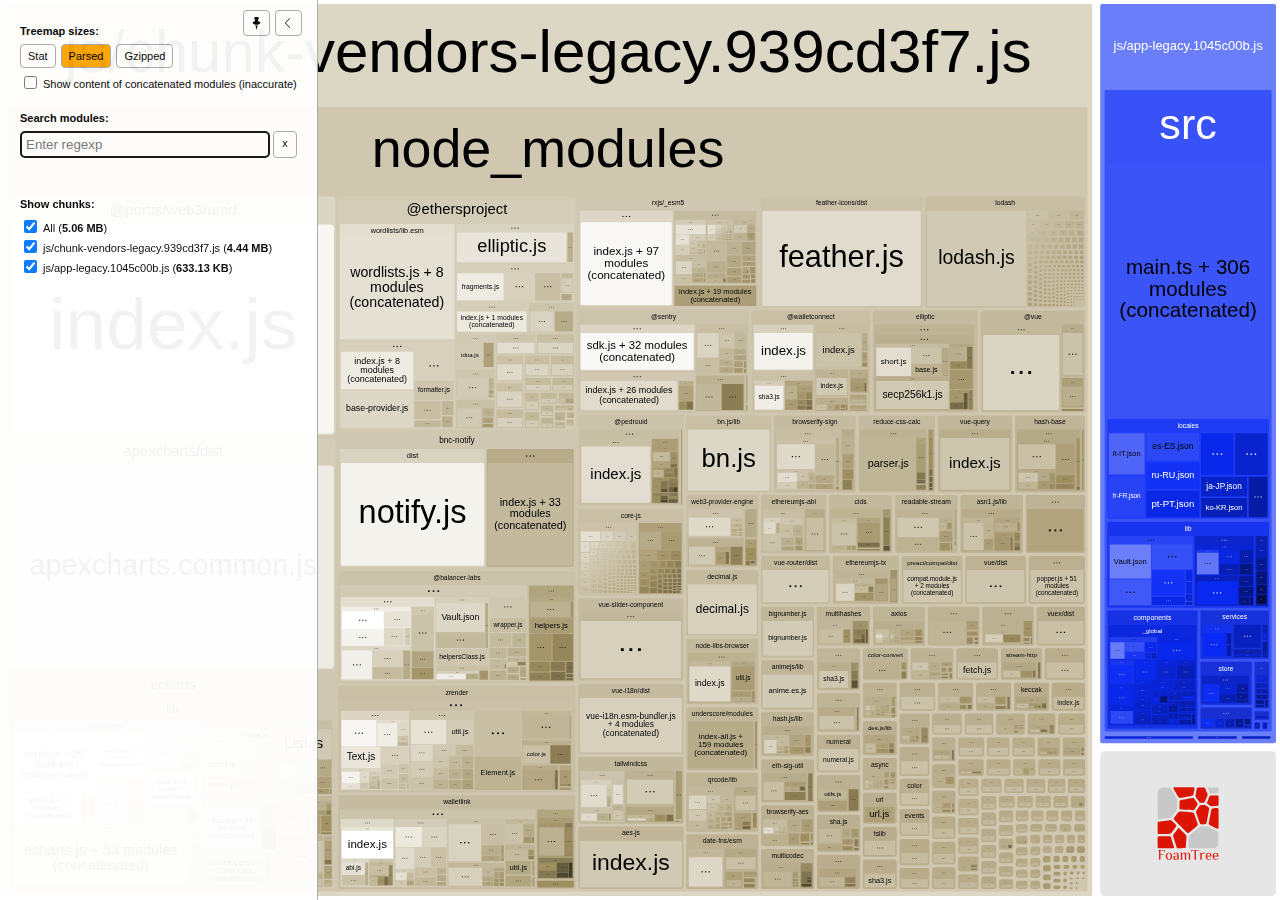
==== commit f2a238fb: "Add files via upload" ====
--- a/legacy-report.html
+++ b/legacy-report.html
@@ -3,7 +3,7 @@
   <head>
     <meta charset="UTF-8"/>
     <meta name="viewport" content="width=device-width, initial-scale=1"/>
-    <title>@balancer-labs/frontend-v2 [25 Aug 2021 at 18:49]</title>
+    <title>@balancer-labs/frontend-v2 [25 Aug 2021 at 19:02]</title>
     <link rel="shortcut icon" href="[data-uri]" type="image/x-icon" />
 
     <script>
@@ -46,7 +46,7 @@
   <body>
     <div id="app"></div>
     <script>
-      window.chartData = [{"label":"js/app-legacy.fddf7040.js","isAsset":true,"statSize":1978924,"parsedSize":648372,"gzipSize":164202,"groups":[{"id":0,"label":"multi ./src/main.ts","path":"./multi ./src/main.ts","statSize":28,"parsedSize":36,"gzipSize":56},{"label":"src","path":"./src","statSize":1970287,"groups":[{"label":"assets","path":"./src/assets","statSize":715932,"groups":[{"label":"css","path":"./src/assets/css","statSize":714654,"groups":[{"id":"","label":"tailwind.css","path":"./src/assets/css/tailwind.css","statSize":714615,"parsedSize":17,"gzipSize":37},{"id":"a2f0","label":"index.css","path":"./src/assets/css/index.css","statSize":39,"parsedSize":17,"gzipSize":37}],"parsedSize":34,"gzipSize":40},{"label":"images","path":"./src/assets/images","statSize":1278,"groups":[{"label":"connectors","path":"./src/assets/images/connectors","statSize":712,"groups":[{"id":"2683","label":"walletlink.svg","path":"./src/assets/images/connectors/walletlink.svg","statSize":73,"parsedSize":60,"gzipSize":80},{"id":"3438","label":"frame.svg","path":"./src/assets/images/connectors/frame.svg","statSize":68,"parsedSize":55,"gzipSize":75},{"id":"3ac9","label":"status.svg","path":"./src/assets/images/connectors/status.svg","statSize":69,"parsedSize":56,"gzipSize":76},{"id":"3ed1","label":"metamask.svg","path":"./src/assets/images/connectors/metamask.svg","statSize":71,"parsedSize":58,"gzipSize":78},{"id":"4419","label":"default.svg","path":"./src/assets/images/connectors/default.svg","statSize":70,"parsedSize":57,"gzipSize":77},{"id":"5bc1","label":"imtoken.svg","path":"./src/assets/images/connectors/imtoken.svg","statSize":70,"parsedSize":57,"gzipSize":77},{"id":"d25c","label":"portis.svg","path":"./src/assets/images/connectors/portis.svg","statSize":69,"parsedSize":56,"gzipSize":73},{"id":"edeb","label":"trustwallet.svg","path":"./src/assets/images/connectors/trustwallet.svg","statSize":74,"parsedSize":61,"gzipSize":81},{"id":"f786","label":"fortmatic.svg","path":"./src/assets/images/connectors/fortmatic.svg","statSize":72,"parsedSize":59,"gzipSize":77},{"id":"ffed","label":"walletconnect.svg","path":"./src/assets/images/connectors/walletconnect.svg","statSize":76,"parsedSize":63,"gzipSize":83}],"parsedSize":582,"gzipSize":205},{"id":"59da","label":"logo-dark.png","path":"./src/assets/images/logo-dark.png","statSize":72,"parsedSize":59,"gzipSize":79},{"label":"connectors sync ^\\.\\","path":"./src/assets/images/connectors sync ^\\.\\","statSize":352,"groups":[{"id":"b1ea","label":".*\\.svg$","path":"./src/assets/images/connectors sync ^\\.\\/.*\\.svg$","statSize":352,"parsedSize":500,"gzipSize":327}],"parsedSize":500,"gzipSize":327},{"label":"icons","path":"./src/assets/images/icons","statSize":69,"groups":[{"id":"b9a5","label":"tokens.svg","path":"./src/assets/images/icons/tokens.svg","statSize":69,"parsedSize":56,"gzipSize":76}],"parsedSize":56,"gzipSize":76},{"id":"ea27","label":"logo-light.png","path":"./src/assets/images/logo-light.png","statSize":73,"parsedSize":60,"gzipSize":80}],"parsedSize":1257,"gzipSize":495}],"parsedSize":1291,"gzipSize":496},{"label":"components","path":"./src/components","statSize":175743,"groups":[{"label":"_global","path":"./src/components/_global","statSize":167882,"groups":[{"label":"BalRadio","path":"./src/components/_global/BalRadio","statSize":5999,"groups":[{"id":"00e1","label":"BalRadio.vue?vue&type=style&index=0&id=58b18876&lang=css","path":"./src/components/_global/BalRadio/BalRadio.vue?vue&type=style&index=0&id=58b18876&lang=css","statSize":522,"parsedSize":56,"gzipSize":63},{"id":"bad7","label":"BalRadio.vue + 4 modules (concatenated)","path":"./src/components/_global/BalRadio/BalRadio.vue + 4 modules (concatenated)","statSize":5477,"parsedSize":2319,"gzipSize":911,"concatenated":true,"groups":[{"label":"src/components/_global/BalRadio","path":"./src/components/_global/BalRadio/BalRadio.vue + 4 modules (concatenated)/src/components/_global/BalRadio","statSize":5447,"groups":[{"id":null,"label":"BalRadio.vue","path":"./src/components/_global/BalRadio/BalRadio.vue + 4 modules (concatenated)/src/components/_global/BalRadio/BalRadio.vue","statSize":299,"parsedSize":126,"gzipSize":49,"inaccurateSizes":true},{"id":null,"label":"BalRadio.vue?vue&type=template&id=58b18876","path":"./src/components/_global/BalRadio/BalRadio.vue + 4 modules (concatenated)/src/components/_global/BalRadio/BalRadio.vue?vue&type=template&id=58b18876","statSize":1780,"parsedSize":753,"gzipSize":296,"inaccurateSizes":true},{"id":null,"label":"BalRadio.vue?vue&type=script&lang=ts","path":"./src/components/_global/BalRadio/BalRadio.vue + 4 modules (concatenated)/src/components/_global/BalRadio/BalRadio.vue?vue&type=script&lang=ts","statSize":3368,"parsedSize":1426,"gzipSize":560,"inaccurateSizes":true}],"parsedSize":2306,"gzipSize":906,"inaccurateSizes":true}]}],"parsedSize":2375,"gzipSize":921},{"label":"BalToggle","path":"./src/components/_global/BalToggle","statSize":3903,"groups":[{"id":"091c","label":"BalToggle.vue + 4 modules (concatenated)","path":"./src/components/_global/BalToggle/BalToggle.vue + 4 modules (concatenated)","statSize":3380,"parsedSize":1171,"gzipSize":591,"concatenated":true,"groups":[{"label":"src/components/_global/BalToggle","path":"./src/components/_global/BalToggle/BalToggle.vue + 4 modules (concatenated)/src/components/_global/BalToggle","statSize":3360,"groups":[{"id":null,"label":"BalToggle.vue","path":"./src/components/_global/BalToggle/BalToggle.vue + 4 modules (concatenated)/src/components/_global/BalToggle/BalToggle.vue","statSize":303,"parsedSize":104,"gzipSize":52,"inaccurateSizes":true},{"id":null,"label":"BalToggle.vue?vue&type=template&id=2d19c7e8","path":"./src/components/_global/BalToggle/BalToggle.vue + 4 modules (concatenated)/src/components/_global/BalToggle/BalToggle.vue?vue&type=template&id=2d19c7e8","statSize":1439,"parsedSize":498,"gzipSize":251,"inaccurateSizes":true},{"id":null,"label":"BalToggle.vue?vue&type=script&lang=ts","path":"./src/components/_global/BalToggle/BalToggle.vue + 4 modules (concatenated)/src/components/_global/BalToggle/BalToggle.vue?vue&type=script&lang=ts","statSize":1618,"parsedSize":560,"gzipSize":282,"inaccurateSizes":true}],"parsedSize":1164,"gzipSize":587,"inaccurateSizes":true}]},{"id":"d08c","label":"BalToggle.vue?vue&type=style&index=0&id=2d19c7e8&lang=css","path":"./src/components/_global/BalToggle/BalToggle.vue?vue&type=style&index=0&id=2d19c7e8&lang=css","statSize":523,"parsedSize":56,"gzipSize":63}],"parsedSize":1227,"gzipSize":604},{"label":"BalTable","path":"./src/components/_global/BalTable","statSize":14669,"groups":[{"id":"116f","label":"BalTable.vue?vue&type=style&index=0&id=6670e7e2&lang=css","path":"./src/components/_global/BalTable/BalTable.vue?vue&type=style&index=0&id=6670e7e2&lang=css","statSize":522,"parsedSize":56,"gzipSize":63},{"id":"a6e4","label":"BalTable.vue + 4 modules (concatenated)","path":"./src/components/_global/BalTable/BalTable.vue + 4 modules (concatenated)","statSize":14147,"parsedSize":8341,"gzipSize":2250,"concatenated":true,"groups":[{"label":"src/components/_global/BalTable","path":"./src/components/_global/BalTable/BalTable.vue + 4 modules (concatenated)/src/components/_global/BalTable","statSize":14112,"groups":[{"id":null,"label":"BalTable.vue","path":"./src/components/_global/BalTable/BalTable.vue + 4 modules (concatenated)/src/components/_global/BalTable/BalTable.vue","statSize":299,"parsedSize":176,"gzipSize":47,"inaccurateSizes":true},{"id":null,"label":"BalTable.vue?vue&type=template&id=6670e7e2","path":"./src/components/_global/BalTable/BalTable.vue + 4 modules (concatenated)/src/components/_global/BalTable/BalTable.vue?vue&type=template&id=6670e7e2","statSize":7873,"parsedSize":4641,"gzipSize":1252,"inaccurateSizes":true},{"id":null,"label":"BalTable.vue?vue&type=script&lang=ts","path":"./src/components/_global/BalTable/BalTable.vue + 4 modules (concatenated)/src/components/_global/BalTable/BalTable.vue?vue&type=script&lang=ts","statSize":5940,"parsedSize":3502,"gzipSize":944,"inaccurateSizes":true}],"parsedSize":8320,"gzipSize":2244,"inaccurateSizes":true}]}],"parsedSize":8397,"gzipSize":2262},{"label":"BalTabs","path":"./src/components/_global/BalTabs","statSize":3956,"groups":[{"id":"1920","label":"BalTabs.vue + 4 modules (concatenated)","path":"./src/components/_global/BalTabs/BalTabs.vue + 4 modules (concatenated)","statSize":3435,"parsedSize":1219,"gzipSize":586,"concatenated":true,"groups":[{"label":"src/components/_global/BalTabs","path":"./src/components/_global/BalTabs/BalTabs.vue + 4 modules (concatenated)/src/components/_global/BalTabs","statSize":3425,"groups":[{"id":null,"label":"BalTabs.vue","path":"./src/components/_global/BalTabs/BalTabs.vue + 4 modules (concatenated)/src/components/_global/BalTabs/BalTabs.vue","statSize":295,"parsedSize":104,"gzipSize":50,"inaccurateSizes":true},{"id":null,"label":"BalTabs.vue?vue&type=template&id=e54fd774","path":"./src/components/_global/BalTabs/BalTabs.vue + 4 modules (concatenated)/src/components/_global/BalTabs/BalTabs.vue?vue&type=template&id=e54fd774","statSize":1179,"parsedSize":418,"gzipSize":201,"inaccurateSizes":true},{"id":null,"label":"BalTabs.vue?vue&type=script&lang=ts","path":"./src/components/_global/BalTabs/BalTabs.vue + 4 modules (concatenated)/src/components/_global/BalTabs/BalTabs.vue?vue&type=script&lang=ts","statSize":1951,"parsedSize":692,"gzipSize":332,"inaccurateSizes":true}],"parsedSize":1215,"gzipSize":584,"inaccurateSizes":true}]},{"id":"5c3e","label":"BalTabs.vue?vue&type=style&index=0&id=e54fd774&lang=css","path":"./src/components/_global/BalTabs/BalTabs.vue?vue&type=style&index=0&id=e54fd774&lang=css","statSize":521,"parsedSize":56,"gzipSize":63}],"parsedSize":1275,"gzipSize":602},{"label":"BalBtnGroup","path":"./src/components/_global/BalBtnGroup","statSize":3477,"groups":[{"id":"1e79","label":"BalBtnGroup.vue + 4 modules (concatenated)","path":"./src/components/_global/BalBtnGroup/BalBtnGroup.vue + 4 modules (concatenated)","statSize":3477,"parsedSize":1189,"gzipSize":624,"concatenated":true,"groups":[{"label":"src/components/_global/BalBtnGroup","path":"./src/components/_global/BalBtnGroup/BalBtnGroup.vue + 4 modules (concatenated)/src/components/_global/BalBtnGroup","statSize":3462,"groups":[{"id":null,"label":"BalBtnGroup.vue","path":"./src/components/_global/BalBtnGroup/BalBtnGroup.vue + 4 modules (concatenated)/src/components/_global/BalBtnGroup/BalBtnGroup.vue","statSize":239,"parsedSize":81,"gzipSize":42,"inaccurateSizes":true},{"id":null,"label":"BalBtnGroup.vue?vue&type=template&id=4692b644","path":"./src/components/_global/BalBtnGroup/BalBtnGroup.vue + 4 modules (concatenated)/src/components/_global/BalBtnGroup/BalBtnGroup.vue?vue&type=template&id=4692b644","statSize":1612,"parsedSize":551,"gzipSize":289,"inaccurateSizes":true},{"id":null,"label":"BalBtnGroup.vue?vue&type=script&lang=ts","path":"./src/components/_global/BalBtnGroup/BalBtnGroup.vue + 4 modules (concatenated)/src/components/_global/BalBtnGroup/BalBtnGroup.vue?vue&type=script&lang=ts","statSize":1611,"parsedSize":550,"gzipSize":289,"inaccurateSizes":true}],"parsedSize":1183,"gzipSize":621,"inaccurateSizes":true}]}],"parsedSize":1189,"gzipSize":624},{"label":"BalCard","path":"./src/components/_global/BalCard","statSize":5671,"groups":[{"id":"1ec1","label":"BalCard.vue?vue&type=style&index=0&id=55c6a50c&scoped=true&lang=css","path":"./src/components/_global/BalCard/BalCard.vue?vue&type=style&index=0&id=55c6a50c&scoped=true&lang=css","statSize":533,"parsedSize":56,"gzipSize":63},{"id":"5eef","label":"BalCard.vue + 4 modules (concatenated)","path":"./src/components/_global/BalCard/BalCard.vue + 4 modules (concatenated)","statSize":5138,"parsedSize":2339,"gzipSize":813,"concatenated":true,"groups":[{"label":"src/components/_global/BalCard","path":"./src/components/_global/BalCard/BalCard.vue + 4 modules (concatenated)/src/components/_global/BalCard","statSize":5113,"groups":[{"id":null,"label":"BalCard.vue","path":"./src/components/_global/BalCard/BalCard.vue + 4 modules (concatenated)/src/components/_global/BalCard/BalCard.vue","statSize":356,"parsedSize":162,"gzipSize":56,"inaccurateSizes":true},{"id":null,"label":"BalCard.vue?vue&type=template&id=55c6a50c&scoped=true","path":"./src/components/_global/BalCard/BalCard.vue + 4 modules (concatenated)/src/components/_global/BalCard/BalCard.vue?vue&type=template&id=55c6a50c&scoped=true","statSize":2053,"parsedSize":934,"gzipSize":324,"inaccurateSizes":true},{"id":null,"label":"BalCard.vue?vue&type=script&lang=ts","path":"./src/components/_global/BalCard/BalCard.vue + 4 modules (concatenated)/src/components/_global/BalCard/BalCard.vue?vue&type=script&lang=ts","statSize":2704,"parsedSize":1230,"gzipSize":427,"inaccurateSizes":true}],"parsedSize":2327,"gzipSize":809,"inaccurateSizes":true}]}],"parsedSize":2395,"gzipSize":826},{"label":"BalSelectInput","path":"./src/components/_global/BalSelectInput","statSize":8133,"groups":[{"id":"1ed5","label":"BalSelectInput.vue + 4 modules (concatenated)","path":"./src/components/_global/BalSelectInput/BalSelectInput.vue + 4 modules (concatenated)","statSize":7593,"parsedSize":3615,"gzipSize":1293,"concatenated":true,"groups":[{"label":"src/components/_global/BalSelectInput","path":"./src/components/_global/BalSelectInput/BalSelectInput.vue + 4 modules (concatenated)/src/components/_global/BalSelectInput","statSize":7558,"groups":[{"id":null,"label":"BalSelectInput.vue","path":"./src/components/_global/BalSelectInput/BalSelectInput.vue + 4 modules (concatenated)/src/components/_global/BalSelectInput/BalSelectInput.vue","statSize":384,"parsedSize":182,"gzipSize":65,"inaccurateSizes":true},{"id":null,"label":"BalSelectInput.vue?vue&type=template&id=474f5c04&scoped=true","path":"./src/components/_global/BalSelectInput/BalSelectInput.vue + 4 modules (concatenated)/src/components/_global/BalSelectInput/BalSelectInput.vue?vue&type=template&id=474f5c04&scoped=true","statSize":2827,"parsedSize":1345,"gzipSize":481,"inaccurateSizes":true},{"id":null,"label":"BalSelectInput.vue?vue&type=script&lang=ts","path":"./src/components/_global/BalSelectInput/BalSelectInput.vue + 4 modules (concatenated)/src/components/_global/BalSelectInput/BalSelectInput.vue?vue&type=script&lang=ts","statSize":4347,"parsedSize":2069,"gzipSize":740,"inaccurateSizes":true}],"parsedSize":3598,"gzipSize":1287,"inaccurateSizes":true}]},{"id":"d139","label":"BalSelectInput.vue?vue&type=style&index=0&id=474f5c04&scoped=true&lang=css","path":"./src/components/_global/BalSelectInput/BalSelectInput.vue?vue&type=style&index=0&id=474f5c04&scoped=true&lang=css","statSize":540,"parsedSize":56,"gzipSize":63}],"parsedSize":3671,"gzipSize":1306},{"label":"BalLoadingBlock","path":"./src/components/_global/BalLoadingBlock","statSize":3157,"groups":[{"id":"21bf","label":"BalLoadingBlock.vue?vue&type=style&index=0&id=625520a9&lang=css","path":"./src/components/_global/BalLoadingBlock/BalLoadingBlock.vue?vue&type=style&index=0&id=625520a9&lang=css","statSize":529,"parsedSize":56,"gzipSize":63},{"id":"7968","label":"BalLoadingBlock.vue + 4 modules (concatenated)","path":"./src/components/_global/BalLoadingBlock/BalLoadingBlock.vue + 4 modules (concatenated)","statSize":2628,"parsedSize":619,"gzipSize":362,"concatenated":true,"groups":[{"label":"src/components/_global/BalLoadingBlock","path":"./src/components/_global/BalLoadingBlock/BalLoadingBlock.vue + 4 modules (concatenated)/src/components/_global/BalLoadingBlock","statSize":2613,"groups":[{"id":null,"label":"BalLoadingBlock.vue","path":"./src/components/_global/BalLoadingBlock/BalLoadingBlock.vue + 4 modules (concatenated)/src/components/_global/BalLoadingBlock/BalLoadingBlock.vue","statSize":327,"parsedSize":77,"gzipSize":45,"inaccurateSizes":true},{"id":null,"label":"BalLoadingBlock.vue?vue&type=template&id=625520a9","path":"./src/components/_global/BalLoadingBlock/BalLoadingBlock.vue + 4 modules (concatenated)/src/components/_global/BalLoadingBlock/BalLoadingBlock.vue?vue&type=template&id=625520a9","statSize":683,"parsedSize":160,"gzipSize":94,"inaccurateSizes":true},{"id":null,"label":"BalLoadingBlock.vue?vue&type=script&lang=ts","path":"./src/components/_global/BalLoadingBlock/BalLoadingBlock.vue + 4 modules (concatenated)/src/components/_global/BalLoadingBlock/BalLoadingBlock.vue?vue&type=script&lang=ts","statSize":1603,"parsedSize":377,"gzipSize":220,"inaccurateSizes":true}],"parsedSize":615,"gzipSize":359,"inaccurateSizes":true}]}],"parsedSize":675,"gzipSize":374},{"label":"BalAlert","path":"./src/components/_global/BalAlert","statSize":8760,"groups":[{"id":"320b","label":"BalAlert.vue?vue&type=style&index=0&id=946232c0&lang=css","path":"./src/components/_global/BalAlert/BalAlert.vue?vue&type=style&index=0&id=946232c0&lang=css","statSize":522,"parsedSize":56,"gzipSize":63},{"id":"b093","label":"BalAlert.vue + 4 modules (concatenated)","path":"./src/components/_global/BalAlert/BalAlert.vue + 4 modules (concatenated)","statSize":8238,"parsedSize":4192,"gzipSize":1230,"concatenated":true,"groups":[{"label":"src/components/_global/BalAlert","path":"./src/components/_global/BalAlert/BalAlert.vue + 4 modules (concatenated)/src/components/_global/BalAlert","statSize":8198,"groups":[{"id":null,"label":"BalAlert.vue","path":"./src/components/_global/BalAlert/BalAlert.vue + 4 modules (concatenated)/src/components/_global/BalAlert/BalAlert.vue","statSize":299,"parsedSize":152,"gzipSize":44,"inaccurateSizes":true},{"id":null,"label":"BalAlert.vue?vue&type=template&id=946232c0","path":"./src/components/_global/BalAlert/BalAlert.vue + 4 modules (concatenated)/src/components/_global/BalAlert/BalAlert.vue?vue&type=template&id=946232c0","statSize":2584,"parsedSize":1314,"gzipSize":385,"inaccurateSizes":true},{"id":null,"label":"BalAlert.vue?vue&type=script&lang=ts","path":"./src/components/_global/BalAlert/BalAlert.vue + 4 modules (concatenated)/src/components/_global/BalAlert/BalAlert.vue?vue&type=script&lang=ts","statSize":5315,"parsedSize":2704,"gzipSize":793,"inaccurateSizes":true}],"parsedSize":4171,"gzipSize":1224,"inaccurateSizes":true}]}],"parsedSize":4248,"gzipSize":1240},{"label":"BalModal","path":"./src/components/_global/BalModal","statSize":10309,"groups":[{"id":"3378","label":"BalModal.vue?vue&type=style&index=0&id=7a6245a2&scoped=true&lang=css","path":"./src/components/_global/BalModal/BalModal.vue?vue&type=style&index=0&id=7a6245a2&scoped=true&lang=css","statSize":534,"parsedSize":56,"gzipSize":63},{"id":"6087","label":"BalModal.vue + 9 modules (concatenated)","path":"./src/components/_global/BalModal/BalModal.vue + 9 modules (concatenated)","statSize":9775,"parsedSize":3811,"gzipSize":1320,"concatenated":true,"groups":[{"label":"src/components","path":"./src/components/_global/BalModal/BalModal.vue + 9 modules (concatenated)/src/components","statSize":9750,"groups":[{"label":"_global/BalModal","path":"./src/components/_global/BalModal/BalModal.vue + 9 modules (concatenated)/src/components/_global/BalModal","statSize":5739,"groups":[{"id":null,"label":"BalModal.vue","path":"./src/components/_global/BalModal/BalModal.vue + 9 modules (concatenated)/src/components/_global/BalModal/BalModal.vue","statSize":360,"parsedSize":140,"gzipSize":48,"inaccurateSizes":true},{"id":null,"label":"BalModal.vue?vue&type=template&id=7a6245a2&scoped=true","path":"./src/components/_global/BalModal/BalModal.vue + 9 modules (concatenated)/src/components/_global/BalModal/BalModal.vue?vue&type=template&id=7a6245a2&scoped=true","statSize":3620,"parsedSize":1411,"gzipSize":488,"inaccurateSizes":true},{"id":null,"label":"BalModal.vue?vue&type=script&lang=ts","path":"./src/components/_global/BalModal/BalModal.vue + 9 modules (concatenated)/src/components/_global/BalModal/BalModal.vue?vue&type=script&lang=ts","statSize":1759,"parsedSize":685,"gzipSize":237,"inaccurateSizes":true}],"parsedSize":2237,"gzipSize":774,"inaccurateSizes":true},{"label":"animate","path":"./src/components/_global/BalModal/BalModal.vue + 9 modules (concatenated)/src/components/animate","statSize":4011,"groups":[{"id":null,"label":"AnimatePresence.vue","path":"./src/components/_global/BalModal/BalModal.vue + 9 modules (concatenated)/src/components/animate/AnimatePresence.vue","statSize":251,"parsedSize":97,"gzipSize":33,"inaccurateSizes":true},{"id":null,"label":"AnimatePresence.vue?vue&type=template&id=7d4f02ca","path":"./src/components/_global/BalModal/BalModal.vue + 9 modules (concatenated)/src/components/animate/AnimatePresence.vue?vue&type=template&id=7d4f02ca","statSize":1142,"parsedSize":445,"gzipSize":154,"inaccurateSizes":true},{"id":null,"label":"AnimatePresence.vue?vue&type=script&lang=ts","path":"./src/components/_global/BalModal/BalModal.vue + 9 modules (concatenated)/src/components/animate/AnimatePresence.vue?vue&type=script&lang=ts","statSize":2618,"parsedSize":1020,"gzipSize":353,"inaccurateSizes":true}],"parsedSize":1563,"gzipSize":541,"inaccurateSizes":true}],"parsedSize":3801,"gzipSize":1316,"inaccurateSizes":true}]}],"parsedSize":3867,"gzipSize":1331},{"label":"BalRangeInput","path":"./src/components/_global/BalRangeInput","statSize":5463,"groups":[{"id":"464a","label":"BalRangeInput.vue?vue&type=style&index=0&id=d2b9e1ea&lang=css","path":"./src/components/_global/BalRangeInput/BalRangeInput.vue?vue&type=style&index=0&id=d2b9e1ea&lang=css","statSize":527,"parsedSize":56,"gzipSize":63},{"id":"6908","label":"BalRangeInput.vue + 4 modules (concatenated)","path":"./src/components/_global/BalRangeInput/BalRangeInput.vue + 4 modules (concatenated)","statSize":4936,"parsedSize":2277,"gzipSize":921,"concatenated":true,"groups":[{"label":"src/components/_global/BalRangeInput","path":"./src/components/_global/BalRangeInput/BalRangeInput.vue + 4 modules (concatenated)/src/components/_global/BalRangeInput","statSize":4901,"groups":[{"id":null,"label":"BalRangeInput.vue","path":"./src/components/_global/BalRangeInput/BalRangeInput.vue + 4 modules (concatenated)/src/components/_global/BalRangeInput/BalRangeInput.vue","statSize":319,"parsedSize":147,"gzipSize":59,"inaccurateSizes":true},{"id":null,"label":"BalRangeInput.vue?vue&type=template&id=d2b9e1ea","path":"./src/components/_global/BalRangeInput/BalRangeInput.vue + 4 modules (concatenated)/src/components/_global/BalRangeInput/BalRangeInput.vue?vue&type=template&id=d2b9e1ea","statSize":2017,"parsedSize":930,"gzipSize":376,"inaccurateSizes":true},{"id":null,"label":"BalRangeInput.vue?vue&type=script&lang=js","path":"./src/components/_global/BalRangeInput/BalRangeInput.vue + 4 modules (concatenated)/src/components/_global/BalRangeInput/BalRangeInput.vue?vue&type=script&lang=js","statSize":2565,"parsedSize":1183,"gzipSize":478,"inaccurateSizes":true}],"parsedSize":2260,"gzipSize":914,"inaccurateSizes":true}]}],"parsedSize":2333,"gzipSize":933},{"label":"BalPopover","path":"./src/components/_global/BalPopover","statSize":4866,"groups":[{"id":"4a57","label":"BalPopover.vue?vue&type=style&index=0&id=eb8661ac&lang=css","path":"./src/components/_global/BalPopover/BalPopover.vue?vue&type=style&index=0&id=eb8661ac&lang=css","statSize":524,"parsedSize":56,"gzipSize":63},{"id":"6402","label":"BalPopover.vue + 4 modules (concatenated)","path":"./src/components/_global/BalPopover/BalPopover.vue + 4 modules (concatenated)","statSize":4342,"parsedSize":1539,"gzipSize":681,"concatenated":true,"groups":[{"label":"src/components/_global/BalPopover","path":"./src/components/_global/BalPopover/BalPopover.vue + 4 modules (concatenated)/src/components/_global/BalPopover","statSize":4327,"groups":[{"id":null,"label":"BalPopover.vue","path":"./src/components/_global/BalPopover/BalPopover.vue + 4 modules (concatenated)/src/components/_global/BalPopover/BalPopover.vue","statSize":307,"parsedSize":108,"gzipSize":48,"inaccurateSizes":true},{"id":null,"label":"BalPopover.vue?vue&type=template&id=eb8661ac","path":"./src/components/_global/BalPopover/BalPopover.vue + 4 modules (concatenated)/src/components/_global/BalPopover/BalPopover.vue?vue&type=template&id=eb8661ac","statSize":1876,"parsedSize":664,"gzipSize":294,"inaccurateSizes":true},{"id":null,"label":"BalPopover.vue?vue&type=script&lang=ts","path":"./src/components/_global/BalPopover/BalPopover.vue + 4 modules (concatenated)/src/components/_global/BalPopover/BalPopover.vue?vue&type=script&lang=ts","statSize":2144,"parsedSize":759,"gzipSize":336,"inaccurateSizes":true}],"parsedSize":1533,"gzipSize":678,"inaccurateSizes":true}]}],"parsedSize":1595,"gzipSize":694},{"label":"BalIcon","path":"./src/components/_global/BalIcon","statSize":3266,"groups":[{"id":"4da8","label":"BalIcon.vue + 4 modules (concatenated)","path":"./src/components/_global/BalIcon/BalIcon.vue + 4 modules (concatenated)","statSize":3266,"parsedSize":1015,"gzipSize":546,"concatenated":true,"groups":[{"label":"src/components/_global/BalIcon","path":"./src/components/_global/BalIcon/BalIcon.vue + 4 modules (concatenated)/src/components/_global/BalIcon","statSize":3231,"groups":[{"id":null,"label":"BalIcon.vue","path":"./src/components/_global/BalIcon/BalIcon.vue + 4 modules (concatenated)/src/components/_global/BalIcon/BalIcon.vue","statSize":227,"parsedSize":70,"gzipSize":37,"inaccurateSizes":true},{"id":null,"label":"BalIcon.vue?vue&type=template&id=527de920","path":"./src/components/_global/BalIcon/BalIcon.vue + 4 modules (concatenated)/src/components/_global/BalIcon/BalIcon.vue?vue&type=template&id=527de920","statSize":983,"parsedSize":305,"gzipSize":164,"inaccurateSizes":true},{"id":null,"label":"BalIcon.vue?vue&type=script&lang=ts","path":"./src/components/_global/BalIcon/BalIcon.vue + 4 modules (concatenated)/src/components/_global/BalIcon/BalIcon.vue?vue&type=script&lang=ts","statSize":2021,"parsedSize":628,"gzipSize":337,"inaccurateSizes":true}],"parsedSize":1004,"gzipSize":540,"inaccurateSizes":true}]}],"parsedSize":1015,"gzipSize":546},{"label":"BalBlankSlate","path":"./src/components/_global/BalBlankSlate","statSize":2618,"groups":[{"id":"53f0","label":"BalBlankSlate.vue + 4 modules (concatenated)","path":"./src/components/_global/BalBlankSlate/BalBlankSlate.vue + 4 modules (concatenated)","statSize":2091,"parsedSize":373,"gzipSize":261,"concatenated":true,"groups":[{"label":"src/components/_global/BalBlankSlate","path":"./src/components/_global/BalBlankSlate/BalBlankSlate.vue + 4 modules (concatenated)/src/components/_global/BalBlankSlate","statSize":2081,"groups":[{"id":null,"label":"BalBlankSlate.vue","path":"./src/components/_global/BalBlankSlate/BalBlankSlate.vue + 4 modules (concatenated)/src/components/_global/BalBlankSlate/BalBlankSlate.vue","statSize":319,"parsedSize":56,"gzipSize":39,"inaccurateSizes":true},{"id":null,"label":"BalBlankSlate.vue?vue&type=template&id=ea44f706","path":"./src/components/_global/BalBlankSlate/BalBlankSlate.vue + 4 modules (concatenated)/src/components/_global/BalBlankSlate/BalBlankSlate.vue?vue&type=template&id=ea44f706","statSize":845,"parsedSize":150,"gzipSize":105,"inaccurateSizes":true},{"id":null,"label":"BalBlankSlate.vue?vue&type=script&lang=ts","path":"./src/components/_global/BalBlankSlate/BalBlankSlate.vue + 4 modules (concatenated)/src/components/_global/BalBlankSlate/BalBlankSlate.vue?vue&type=script&lang=ts","statSize":917,"parsedSize":163,"gzipSize":114,"inaccurateSizes":true}],"parsedSize":371,"gzipSize":259,"inaccurateSizes":true}]},{"id":"6a6c","label":"BalBlankSlate.vue?vue&type=style&index=0&id=ea44f706&lang=css","path":"./src/components/_global/BalBlankSlate/BalBlankSlate.vue?vue&type=style&index=0&id=ea44f706&lang=css","statSize":527,"parsedSize":56,"gzipSize":63}],"parsedSize":429,"gzipSize":276},{"label":"BalTooltip","path":"./src/components/_global/BalTooltip","statSize":4982,"groups":[{"id":"54ba","label":"BalTooltip.vue?vue&type=style&index=0&id=02b477b0&lang=css","path":"./src/components/_global/BalTooltip/BalTooltip.vue?vue&type=style&index=0&id=02b477b0&lang=css","statSize":524,"parsedSize":56,"gzipSize":63},{"id":"f7ed","label":"BalTooltip.vue + 4 modules (concatenated)","path":"./src/components/_global/BalTooltip/BalTooltip.vue + 4 modules (concatenated)","statSize":4458,"parsedSize":1721,"gzipSize":793,"concatenated":true,"groups":[{"label":"src/components/_global/BalTooltip","path":"./src/components/_global/BalTooltip/BalTooltip.vue + 4 modules (concatenated)/src/components/_global/BalTooltip","statSize":4438,"groups":[{"id":null,"label":"BalTooltip.vue","path":"./src/components/_global/BalTooltip/BalTooltip.vue + 4 modules (concatenated)/src/components/_global/BalTooltip/BalTooltip.vue","statSize":307,"parsedSize":118,"gzipSize":54,"inaccurateSizes":true},{"id":null,"label":"BalTooltip.vue?vue&type=template&id=02b477b0","path":"./src/components/_global/BalTooltip/BalTooltip.vue + 4 modules (concatenated)/src/components/_global/BalTooltip/BalTooltip.vue?vue&type=template&id=02b477b0","statSize":1609,"parsedSize":621,"gzipSize":286,"inaccurateSizes":true},{"id":null,"label":"BalTooltip.vue?vue&type=script&lang=ts","path":"./src/components/_global/BalTooltip/BalTooltip.vue + 4 modules (concatenated)/src/components/_global/BalTooltip/BalTooltip.vue?vue&type=script&lang=ts","statSize":2522,"parsedSize":973,"gzipSize":448,"inaccurateSizes":true}],"parsedSize":1713,"gzipSize":789,"inaccurateSizes":true}]}],"parsedSize":1777,"gzipSize":802},{"label":"icons","path":"./src/components/_global/icons","statSize":15671,"groups":[{"id":"5531","label":"ArrowDownIcon.vue + 2 modules (concatenated)","path":"./src/components/_global/icons/ArrowDownIcon.vue + 2 modules (concatenated)","statSize":1153,"parsedSize":477,"gzipSize":347,"concatenated":true,"groups":[{"label":"src/components/_global/icons","path":"./src/components/_global/icons/ArrowDownIcon.vue + 2 modules (concatenated)/src/components/_global/icons","statSize":1148,"groups":[{"id":null,"label":"ArrowDownIcon.vue","path":"./src/components/_global/icons/ArrowDownIcon.vue + 2 modules (concatenated)/src/components/_global/icons/ArrowDownIcon.vue","statSize":138,"parsedSize":57,"gzipSize":41,"inaccurateSizes":true},{"id":null,"label":"ArrowDownIcon.vue?vue&type=template&id=148bfb66","path":"./src/components/_global/icons/ArrowDownIcon.vue + 2 modules (concatenated)/src/components/_global/icons/ArrowDownIcon.vue?vue&type=template&id=148bfb66","statSize":1010,"parsedSize":417,"gzipSize":303,"inaccurateSizes":true}],"parsedSize":474,"gzipSize":345,"inaccurateSizes":true}]},{"id":"5d91","label":"SpinnerIcon.vue + 2 modules (concatenated)","path":"./src/components/_global/icons/SpinnerIcon.vue + 2 modules (concatenated)","statSize":1336,"parsedSize":592,"gzipSize":373,"concatenated":true,"groups":[{"label":"src/components/_global/icons","path":"./src/components/_global/icons/SpinnerIcon.vue + 2 modules (concatenated)/src/components/_global/icons","statSize":1331,"groups":[{"id":null,"label":"SpinnerIcon.vue","path":"./src/components/_global/icons/SpinnerIcon.vue + 2 modules (concatenated)/src/components/_global/icons/SpinnerIcon.vue","statSize":136,"parsedSize":60,"gzipSize":37,"inaccurateSizes":true},{"id":null,"label":"SpinnerIcon.vue?vue&type=template&id=607455df","path":"./src/components/_global/icons/SpinnerIcon.vue + 2 modules (concatenated)/src/components/_global/icons/SpinnerIcon.vue?vue&type=template&id=607455df","statSize":1195,"parsedSize":529,"gzipSize":333,"inaccurateSizes":true}],"parsedSize":589,"gzipSize":371,"inaccurateSizes":true}]},{"id":"6987","label":"MinusSquareIcon.vue + 2 modules (concatenated)","path":"./src/components/_global/icons/MinusSquareIcon.vue + 2 modules (concatenated)","statSize":2693,"parsedSize":1769,"gzipSize":719,"concatenated":true,"groups":[{"label":"src/components/_global/icons","path":"./src/components/_global/icons/MinusSquareIcon.vue + 2 modules (concatenated)/src/components/_global/icons","statSize":2688,"groups":[{"id":null,"label":"MinusSquareIcon.vue","path":"./src/components/_global/icons/MinusSquareIcon.vue + 2 modules (concatenated)/src/components/_global/icons/MinusSquareIcon.vue","statSize":140,"parsedSize":91,"gzipSize":37,"inaccurateSizes":true},{"id":null,"label":"MinusSquareIcon.vue?vue&type=template&id=2b308193","path":"./src/components/_global/icons/MinusSquareIcon.vue + 2 modules (concatenated)/src/components/_global/icons/MinusSquareIcon.vue?vue&type=template&id=2b308193","statSize":2548,"parsedSize":1673,"gzipSize":680,"inaccurateSizes":true}],"parsedSize":1765,"gzipSize":717,"inaccurateSizes":true}]},{"id":"73ec","label":"StarsIcon.vue + 2 modules (concatenated)","path":"./src/components/_global/icons/StarsIcon.vue + 2 modules (concatenated)","statSize":4055,"parsedSize":3383,"gzipSize":1441,"concatenated":true,"groups":[{"label":"src/components/_global/icons","path":"./src/components/_global/icons/StarsIcon.vue + 2 modules (concatenated)/src/components/_global/icons","statSize":4050,"groups":[{"id":null,"label":"StarsIcon.vue","path":"./src/components/_global/icons/StarsIcon.vue + 2 modules (concatenated)/src/components/_global/icons/StarsIcon.vue","statSize":134,"parsedSize":111,"gzipSize":47,"inaccurateSizes":true},{"id":null,"label":"StarsIcon.vue?vue&type=template&id=30502fd6","path":"./src/components/_global/icons/StarsIcon.vue + 2 modules (concatenated)/src/components/_global/icons/StarsIcon.vue?vue&type=template&id=30502fd6","statSize":3916,"parsedSize":3267,"gzipSize":1391,"inaccurateSizes":true}],"parsedSize":3378,"gzipSize":1439,"inaccurateSizes":true}]},{"id":"890e","label":"PlusSquareIcon.vue + 2 modules (concatenated)","path":"./src/components/_global/icons/PlusSquareIcon.vue + 2 modules (concatenated)","statSize":2872,"parsedSize":1918,"gzipSize":738,"concatenated":true,"groups":[{"label":"src/components/_global/icons","path":"./src/components/_global/icons/PlusSquareIcon.vue + 2 modules (concatenated)/src/components/_global/icons","statSize":2867,"groups":[{"id":null,"label":"PlusSquareIcon.vue","path":"./src/components/_global/icons/PlusSquareIcon.vue + 2 modules (concatenated)/src/components/_global/icons/PlusSquareIcon.vue","statSize":139,"parsedSize":92,"gzipSize":35,"inaccurateSizes":true},{"id":null,"label":"PlusSquareIcon.vue?vue&type=template&id=cebc46d0","path":"./src/components/_global/icons/PlusSquareIcon.vue + 2 modules (concatenated)/src/components/_global/icons/PlusSquareIcon.vue?vue&type=template&id=cebc46d0","statSize":2728,"parsedSize":1821,"gzipSize":700,"inaccurateSizes":true}],"parsedSize":1914,"gzipSize":736,"inaccurateSizes":true}]},{"id":"f98c","label":"LightBulbIcon.vue + 2 modules (concatenated)","path":"./src/components/_global/icons/LightBulbIcon.vue + 2 modules (concatenated)","statSize":3562,"parsedSize":2626,"gzipSize":747,"concatenated":true,"groups":[{"label":"src/components/_global/icons","path":"./src/components/_global/icons/LightBulbIcon.vue + 2 modules (concatenated)/src/components/_global/icons","statSize":3557,"groups":[{"id":null,"label":"LightBulbIcon.vue","path":"./src/components/_global/icons/LightBulbIcon.vue + 2 modules (concatenated)/src/components/_global/icons/LightBulbIcon.vue","statSize":138,"parsedSize":101,"gzipSize":28,"inaccurateSizes":true},{"id":null,"label":"LightBulbIcon.vue?vue&type=template&id=9507f12a","path":"./src/components/_global/icons/LightBulbIcon.vue + 2 modules (concatenated)/src/components/_global/icons/LightBulbIcon.vue?vue&type=template&id=9507f12a","statSize":3419,"parsedSize":2520,"gzipSize":717,"inaccurateSizes":true}],"parsedSize":2622,"gzipSize":745,"inaccurateSizes":true}]}],"parsedSize":10765,"gzipSize":2742},{"label":"BalChip","path":"./src/components/_global/BalChip","statSize":6281,"groups":[{"id":"76d0","label":"BalChip.vue + 4 modules (concatenated)","path":"./src/components/_global/BalChip/BalChip.vue + 4 modules (concatenated)","statSize":5748,"parsedSize":2329,"gzipSize":965,"concatenated":true,"groups":[{"label":"src/components/_global/BalChip","path":"./src/components/_global/BalChip/BalChip.vue + 4 modules (concatenated)/src/components/_global/BalChip","statSize":5723,"groups":[{"id":null,"label":"BalChip.vue","path":"./src/components/_global/BalChip/BalChip.vue + 4 modules (concatenated)/src/components/_global/BalChip/BalChip.vue","statSize":356,"parsedSize":144,"gzipSize":59,"inaccurateSizes":true},{"id":null,"label":"BalChip.vue?vue&type=template&id=48d4b0d1&scoped=true","path":"./src/components/_global/BalChip/BalChip.vue + 4 modules (concatenated)/src/components/_global/BalChip/BalChip.vue?vue&type=template&id=48d4b0d1&scoped=true","statSize":1777,"parsedSize":720,"gzipSize":298,"inaccurateSizes":true},{"id":null,"label":"BalChip.vue?vue&type=script&lang=ts","path":"./src/components/_global/BalChip/BalChip.vue + 4 modules (concatenated)/src/components/_global/BalChip/BalChip.vue?vue&type=script&lang=ts","statSize":3590,"parsedSize":1454,"gzipSize":602,"inaccurateSizes":true}],"parsedSize":2318,"gzipSize":960,"inaccurateSizes":true}]},{"id":"8436","label":"BalChip.vue?vue&type=style&index=0&id=48d4b0d1&scoped=true&lang=css","path":"./src/components/_global/BalChip/BalChip.vue?vue&type=style&index=0&id=48d4b0d1&scoped=true&lang=css","statSize":533,"parsedSize":56,"gzipSize":63}],"parsedSize":2385,"gzipSize":981},{"label":"BalTextInput","path":"./src/components/_global/BalTextInput","statSize":12267,"groups":[{"id":"7dd1","label":"BalTextInput.vue + 4 modules (concatenated)","path":"./src/components/_global/BalTextInput/BalTextInput.vue + 4 modules (concatenated)","statSize":11729,"parsedSize":5904,"gzipSize":1860,"concatenated":true,"groups":[{"label":"src/components/_global/BalTextInput","path":"./src/components/_global/BalTextInput/BalTextInput.vue + 4 modules (concatenated)/src/components/_global/BalTextInput","statSize":11664,"groups":[{"id":null,"label":"BalTextInput.vue","path":"./src/components/_global/BalTextInput/BalTextInput.vue + 4 modules (concatenated)/src/components/_global/BalTextInput/BalTextInput.vue","statSize":376,"parsedSize":189,"gzipSize":59,"inaccurateSizes":true},{"id":null,"label":"BalTextInput.vue?vue&type=template&id=77df3ea9&scoped=true","path":"./src/components/_global/BalTextInput/BalTextInput.vue + 4 modules (concatenated)/src/components/_global/BalTextInput/BalTextInput.vue?vue&type=template&id=77df3ea9&scoped=true","statSize":3566,"parsedSize":1795,"gzipSize":565,"inaccurateSizes":true},{"id":null,"label":"BalTextInput.vue?vue&type=script&lang=ts","path":"./src/components/_global/BalTextInput/BalTextInput.vue + 4 modules (concatenated)/src/components/_global/BalTextInput/BalTextInput.vue?vue&type=script&lang=ts","statSize":7722,"parsedSize":3887,"gzipSize":1224,"inaccurateSizes":true}],"parsedSize":5871,"gzipSize":1849,"inaccurateSizes":true}]},{"id":"e1c6","label":"BalTextInput.vue?vue&type=style&index=0&id=77df3ea9&scoped=true&lang=css","path":"./src/components/_global/BalTextInput/BalTextInput.vue?vue&type=style&index=0&id=77df3ea9&scoped=true&lang=css","statSize":538,"parsedSize":56,"gzipSize":63}],"parsedSize":5960,"gzipSize":1874},{"label":"BalLoadingIcon","path":"./src/components/_global/BalLoadingIcon","statSize":3730,"groups":[{"id":"82e3","label":"BalLoadingIcon.vue?vue&type=style&index=0&id=cbd8a576&scoped=true&lang=css","path":"./src/components/_global/BalLoadingIcon/BalLoadingIcon.vue?vue&type=style&index=0&id=cbd8a576&scoped=true&lang=css","statSize":540,"parsedSize":56,"gzipSize":63},{"id":"91f3","label":"BalLoadingIcon.vue + 4 modules (concatenated)","path":"./src/components/_global/BalLoadingIcon/BalLoadingIcon.vue + 4 modules (concatenated)","statSize":3190,"parsedSize":1044,"gzipSize":496,"concatenated":true,"groups":[{"label":"src/components/_global/BalLoadingIcon","path":"./src/components/_global/BalLoadingIcon/BalLoadingIcon.vue + 4 modules (concatenated)/src/components/_global/BalLoadingIcon","statSize":3175,"groups":[{"id":null,"label":"BalLoadingIcon.vue","path":"./src/components/_global/BalLoadingIcon/BalLoadingIcon.vue + 4 modules (concatenated)/src/components/_global/BalLoadingIcon/BalLoadingIcon.vue","statSize":384,"parsedSize":125,"gzipSize":59,"inaccurateSizes":true},{"id":null,"label":"BalLoadingIcon.vue?vue&type=template&id=cbd8a576&scoped=true","path":"./src/components/_global/BalLoadingIcon/BalLoadingIcon.vue + 4 modules (concatenated)/src/components/_global/BalLoadingIcon/BalLoadingIcon.vue?vue&type=template&id=cbd8a576&scoped=true","statSize":1018,"parsedSize":333,"gzipSize":158,"inaccurateSizes":true},{"id":null,"label":"BalLoadingIcon.vue?vue&type=script&lang=js","path":"./src/components/_global/BalLoadingIcon/BalLoadingIcon.vue + 4 modules (concatenated)/src/components/_global/BalLoadingIcon/BalLoadingIcon.vue?vue&type=script&lang=js","statSize":1773,"parsedSize":580,"gzipSize":275,"inaccurateSizes":true}],"parsedSize":1039,"gzipSize":493,"inaccurateSizes":true}]}],"parsedSize":1100,"gzipSize":506},{"label":"BalForm","path":"./src/components/_global/BalForm","statSize":3966,"groups":[{"id":"a970","label":"BalForm.vue + 4 modules (concatenated)","path":"./src/components/_global/BalForm/BalForm.vue + 4 modules (concatenated)","statSize":3966,"parsedSize":1249,"gzipSize":614,"concatenated":true,"groups":[{"label":"src/components/_global/BalForm","path":"./src/components/_global/BalForm/BalForm.vue + 4 modules (concatenated)/src/components/_global/BalForm","statSize":3951,"groups":[{"id":null,"label":"BalForm.vue","path":"./src/components/_global/BalForm/BalForm.vue + 4 modules (concatenated)/src/components/_global/BalForm/BalForm.vue","statSize":227,"parsedSize":71,"gzipSize":35,"inaccurateSizes":true},{"id":null,"label":"BalForm.vue?vue&type=template&id=05630db0","path":"./src/components/_global/BalForm/BalForm.vue + 4 modules (concatenated)/src/components/_global/BalForm/BalForm.vue?vue&type=template&id=05630db0","statSize":987,"parsedSize":310,"gzipSize":152,"inaccurateSizes":true},{"id":null,"label":"BalForm.vue?vue&type=script&lang=ts","path":"./src/components/_global/BalForm/BalForm.vue + 4 modules (concatenated)/src/components/_global/BalForm/BalForm.vue?vue&type=script&lang=ts","statSize":2737,"parsedSize":861,"gzipSize":423,"inaccurateSizes":true}],"parsedSize":1244,"gzipSize":611,"inaccurateSizes":true}]}],"parsedSize":1249,"gzipSize":614},{"label":"BalLink","path":"./src/components/_global/BalLink","statSize":2620,"groups":[{"id":"aa4a","label":"BalLink.vue + 4 modules (concatenated)","path":"./src/components/_global/BalLink/BalLink.vue + 4 modules (concatenated)","statSize":2620,"parsedSize":717,"gzipSize":410,"concatenated":true,"groups":[{"label":"src/components/_global/BalLink","path":"./src/components/_global/BalLink/BalLink.vue + 4 modules (concatenated)/src/components/_global/BalLink","statSize":2610,"groups":[{"id":null,"label":"BalLink.vue","path":"./src/components/_global/BalLink/BalLink.vue + 4 modules (concatenated)/src/components/_global/BalLink/BalLink.vue","statSize":227,"parsedSize":62,"gzipSize":35,"inaccurateSizes":true},{"id":null,"label":"BalLink.vue?vue&type=template&id=5ebfa8ba","path":"./src/components/_global/BalLink/BalLink.vue + 4 modules (concatenated)/src/components/_global/BalLink/BalLink.vue?vue&type=template&id=5ebfa8ba","statSize":766,"parsedSize":209,"gzipSize":119,"inaccurateSizes":true},{"id":null,"label":"BalLink.vue?vue&type=script&lang=js","path":"./src/components/_global/BalLink/BalLink.vue + 4 modules (concatenated)/src/components/_global/BalLink/BalLink.vue?vue&type=script&lang=js","statSize":1617,"parsedSize":442,"gzipSize":253,"inaccurateSizes":true}],"parsedSize":714,"gzipSize":408,"inaccurateSizes":true}]}],"parsedSize":717,"gzipSize":410},{"label":"BalBtn","path":"./src/components/_global/BalBtn","statSize":10063,"groups":[{"id":"aeb9","label":"BalBtn.vue?vue&type=style&index=0&id=a7dbccb0&scoped=true&lang=css","path":"./src/components/_global/BalBtn/BalBtn.vue?vue&type=style&index=0&id=a7dbccb0&scoped=true&lang=css","statSize":532,"parsedSize":56,"gzipSize":63},{"id":"c9dc","label":"BalBtn.vue + 4 modules (concatenated)","path":"./src/components/_global/BalBtn/BalBtn.vue + 4 modules (concatenated)","statSize":9531,"parsedSize":4798,"gzipSize":1471,"concatenated":true,"groups":[{"label":"src/components/_global/BalBtn","path":"./src/components/_global/BalBtn/BalBtn.vue + 4 modules (concatenated)/src/components/_global/BalBtn","statSize":9491,"groups":[{"id":null,"label":"BalBtn.vue","path":"./src/components/_global/BalBtn/BalBtn.vue + 4 modules (concatenated)/src/components/_global/BalBtn/BalBtn.vue","statSize":352,"parsedSize":177,"gzipSize":54,"inaccurateSizes":true},{"id":null,"label":"BalBtn.vue?vue&type=template&id=a7dbccb0&scoped=true","path":"./src/components/_global/BalBtn/BalBtn.vue + 4 modules (concatenated)/src/components/_global/BalBtn/BalBtn.vue?vue&type=template&id=a7dbccb0&scoped=true","statSize":2171,"parsedSize":1092,"gzipSize":335,"inaccurateSizes":true},{"id":null,"label":"BalBtn.vue?vue&type=script&lang=ts","path":"./src/components/_global/BalBtn/BalBtn.vue + 4 modules (concatenated)/src/components/_global/BalBtn/BalBtn.vue?vue&type=script&lang=ts","statSize":6968,"parsedSize":3507,"gzipSize":1075,"inaccurateSizes":true}],"parsedSize":4777,"gzipSize":1464,"inaccurateSizes":true}]}],"parsedSize":4854,"gzipSize":1483},{"label":"BalCheckbox","path":"./src/components/_global/BalCheckbox","statSize":6525,"groups":[{"id":"bee7","label":"BalCheckbox.vue?vue&type=style&index=0&id=3fa34342&lang=css","path":"./src/components/_global/BalCheckbox/BalCheckbox.vue?vue&type=style&index=0&id=3fa34342&lang=css","statSize":525,"parsedSize":56,"gzipSize":63},{"id":"f635","label":"BalCheckbox.vue + 4 modules (concatenated)","path":"./src/components/_global/BalCheckbox/BalCheckbox.vue + 4 modules (concatenated)","statSize":6000,"parsedSize":2711,"gzipSize":1031,"concatenated":true,"groups":[{"label":"src/components/_global/BalCheckbox","path":"./src/components/_global/BalCheckbox/BalCheckbox.vue + 4 modules (concatenated)/src/components/_global/BalCheckbox","statSize":5970,"groups":[{"id":null,"label":"BalCheckbox.vue","path":"./src/components/_global/BalCheckbox/BalCheckbox.vue + 4 modules (concatenated)/src/components/_global/BalCheckbox/BalCheckbox.vue","statSize":311,"parsedSize":140,"gzipSize":53,"inaccurateSizes":true},{"id":null,"label":"BalCheckbox.vue?vue&type=template&id=3fa34342","path":"./src/components/_global/BalCheckbox/BalCheckbox.vue + 4 modules (concatenated)/src/components/_global/BalCheckbox/BalCheckbox.vue?vue&type=template&id=3fa34342","statSize":2013,"parsedSize":909,"gzipSize":345,"inaccurateSizes":true},{"id":null,"label":"BalCheckbox.vue?vue&type=script&lang=ts","path":"./src/components/_global/BalCheckbox/BalCheckbox.vue + 4 modules (concatenated)/src/components/_global/BalCheckbox/BalCheckbox.vue?vue&type=script&lang=ts","statSize":3646,"parsedSize":1647,"gzipSize":626,"inaccurateSizes":true}],"parsedSize":2697,"gzipSize":1025,"inaccurateSizes":true}]}],"parsedSize":2767,"gzipSize":1042},{"label":"BalAsset","path":"./src/components/_global/BalAsset","statSize":6321,"groups":[{"id":"cf73","label":"BalAsset.vue + 4 modules (concatenated)","path":"./src/components/_global/BalAsset/BalAsset.vue + 4 modules (concatenated)","statSize":3222,"parsedSize":1053,"gzipSize":592,"concatenated":true,"groups":[{"label":"src/components/_global/BalAsset","path":"./src/components/_global/BalAsset/BalAsset.vue + 4 modules (concatenated)/src/components/_global/BalAsset","statSize":3202,"groups":[{"id":null,"label":"BalAsset.vue","path":"./src/components/_global/BalAsset/BalAsset.vue + 4 modules (concatenated)/src/components/_global/BalAsset/BalAsset.vue","statSize":230,"parsedSize":75,"gzipSize":42,"inaccurateSizes":true},{"id":null,"label":"BalAsset.vue?vue&type=template&id=4bb1a0ed","path":"./src/components/_global/BalAsset/BalAsset.vue + 4 modules (concatenated)/src/components/_global/BalAsset/BalAsset.vue?vue&type=template&id=4bb1a0ed","statSize":1273,"parsedSize":416,"gzipSize":233,"inaccurateSizes":true},{"id":null,"label":"BalAsset.vue?vue&type=script&lang=js","path":"./src/components/_global/BalAsset/BalAsset.vue + 4 modules (concatenated)/src/components/_global/BalAsset/BalAsset.vue?vue&type=script&lang=js","statSize":1699,"parsedSize":555,"gzipSize":312,"inaccurateSizes":true}],"parsedSize":1046,"gzipSize":588,"inaccurateSizes":true}]},{"id":"f109","label":"BalAssetSet.vue + 4 modules (concatenated)","path":"./src/components/_global/BalAsset/BalAssetSet.vue + 4 modules (concatenated)","statSize":3099,"parsedSize":970,"gzipSize":499,"concatenated":true,"groups":[{"label":"src/components/_global/BalAsset","path":"./src/components/_global/BalAsset/BalAssetSet.vue + 4 modules (concatenated)/src/components/_global/BalAsset","statSize":3084,"groups":[{"id":null,"label":"BalAssetSet.vue","path":"./src/components/_global/BalAsset/BalAssetSet.vue + 4 modules (concatenated)/src/components/_global/BalAsset/BalAssetSet.vue","statSize":239,"parsedSize":74,"gzipSize":38,"inaccurateSizes":true},{"id":null,"label":"BalAssetSet.vue?vue&type=template&id=220472dc","path":"./src/components/_global/BalAsset/BalAssetSet.vue + 4 modules (concatenated)/src/components/_global/BalAsset/BalAssetSet.vue?vue&type=template&id=220472dc","statSize":1291,"parsedSize":404,"gzipSize":207,"inaccurateSizes":true},{"id":null,"label":"BalAssetSet.vue?vue&type=script&lang=ts","path":"./src/components/_global/BalAsset/BalAssetSet.vue + 4 modules (concatenated)/src/components/_global/BalAsset/BalAssetSet.vue?vue&type=script&lang=ts","statSize":1554,"parsedSize":486,"gzipSize":250,"inaccurateSizes":true}],"parsedSize":965,"gzipSize":496,"inaccurateSizes":true}]}],"parsedSize":2023,"gzipSize":828},{"label":"BalLineChart","path":"./src/components/_global/BalLineChart","statSize":11209,"groups":[{"id":"de5a","label":"BalLineChart.vue + 4 modules (concatenated)","path":"./src/components/_global/BalLineChart/BalLineChart.vue + 4 modules (concatenated)","statSize":11209,"parsedSize":4609,"gzipSize":1874,"concatenated":true,"groups":[{"label":"src/components/_global/BalLineChart","path":"./src/components/_global/BalLineChart/BalLineChart.vue + 4 modules (concatenated)/src/components/_global/BalLineChart","statSize":11139,"groups":[{"id":null,"label":"BalLineChart.vue","path":"./src/components/_global/BalLineChart/BalLineChart.vue + 4 modules (concatenated)/src/components/_global/BalLineChart/BalLineChart.vue","statSize":242,"parsedSize":99,"gzipSize":40,"inaccurateSizes":true},{"id":null,"label":"BalLineChart.vue?vue&type=template&id=be4c7b04","path":"./src/components/_global/BalLineChart/BalLineChart.vue + 4 modules (concatenated)/src/components/_global/BalLineChart/BalLineChart.vue?vue&type=template&id=be4c7b04","statSize":1956,"parsedSize":804,"gzipSize":327,"inaccurateSizes":true},{"id":null,"label":"BalLineChart.vue?vue&type=script&lang=ts","path":"./src/components/_global/BalLineChart/BalLineChart.vue + 4 modules (concatenated)/src/components/_global/BalLineChart/BalLineChart.vue?vue&type=script&lang=ts","statSize":8941,"parsedSize":3676,"gzipSize":1494,"inaccurateSizes":true}],"parsedSize":4580,"gzipSize":1862,"inaccurateSizes":true}]}],"parsedSize":4609,"gzipSize":1874}],"parsedSize":72897,"gzipSize":16310},{"label":"cards/TradeCard","path":"./src/components/cards/TradeCard","statSize":1600,"groups":[{"id":"01ab","label":"TradePairToggle.vue?vue&type=style&index=0&id=ea450278&scoped=true&lang=css","path":"./src/components/cards/TradeCard/TradePairToggle.vue?vue&type=style&index=0&id=ea450278&scoped=true&lang=css","statSize":541,"parsedSize":56,"gzipSize":63},{"id":"115d","label":"TradePair.vue?vue&type=style&index=0&id=5619d241&lang=css","path":"./src/components/cards/TradeCard/TradePair.vue?vue&type=style&index=0&id=5619d241&lang=css","statSize":523,"parsedSize":56,"gzipSize":63},{"id":"a6e7","label":"TradeRoute.vue?vue&type=style&index=0&id=3e2ffd1a&scoped=true&lang=css","path":"./src/components/cards/TradeCard/TradeRoute.vue?vue&type=style&index=0&id=3e2ffd1a&scoped=true&lang=css","statSize":536,"parsedSize":56,"gzipSize":63}],"parsedSize":168,"gzipSize":81},{"label":"navs/AppNav","path":"./src/components/navs/AppNav","statSize":2135,"groups":[{"id":"097e","label":"AppNavAlert.vue?vue&type=style&index=0&id=69d1ff81&lang=css","path":"./src/components/navs/AppNav/AppNavAlert.vue?vue&type=style&index=0&id=69d1ff81&lang=css","statSize":525,"parsedSize":56,"gzipSize":63},{"id":"1279","label":"AppNav.vue?vue&type=style&index=0&id=b0a58c6e&scoped=true&lang=css","path":"./src/components/navs/AppNav/AppNav.vue?vue&type=style&index=0&id=b0a58c6e&scoped=true&lang=css","statSize":532,"parsedSize":56,"gzipSize":63},{"id":"353b","label":"AppNavSettings.vue?vue&type=style&index=0&id=680a5a03&scoped=true&lang=css","path":"./src/components/navs/AppNav/AppNavSettings.vue?vue&type=style&index=0&id=680a5a03&scoped=true&lang=css","statSize":540,"parsedSize":56,"gzipSize":63},{"id":"c4a6","label":"AppNavToggle.vue?vue&type=style&index=0&id=5bd1ee6e&scoped=true&lang=css","path":"./src/components/navs/AppNav/AppNavToggle.vue?vue&type=style&index=0&id=5bd1ee6e&scoped=true&lang=css","statSize":538,"parsedSize":56,"gzipSize":63}],"parsedSize":224,"gzipSize":87},{"label":"heros","path":"./src/components/heros","statSize":503,"groups":[{"id":"3325","label":"AppHero.vue?vue&type=style&index=0&id=4b39df50&lang=css","path":"./src/components/heros/AppHero.vue?vue&type=style&index=0&id=4b39df50&lang=css","statSize":503,"parsedSize":56,"gzipSize":63}],"parsedSize":56,"gzipSize":63},{"label":"modals","path":"./src/components/modals","statSize":527,"groups":[{"id":"5693","label":"TradePreviewModalGP.vue?vue&type=style&index=0&id=58ec6063&scoped=true&lang=css","path":"./src/components/modals/TradePreviewModalGP.vue?vue&type=style&index=0&id=58ec6063&scoped=true&lang=css","statSize":527,"parsedSize":56,"gzipSize":63}],"parsedSize":56,"gzipSize":63},{"label":"images","path":"./src/components/images","statSize":2580,"groups":[{"id":"9561","label":"Avatar.vue + 4 modules (concatenated)","path":"./src/components/images/Avatar.vue + 4 modules (concatenated)","statSize":2580,"parsedSize":844,"gzipSize":463,"concatenated":true,"groups":[{"label":"src/components/images","path":"./src/components/images/Avatar.vue + 4 modules (concatenated)/src/components/images","statSize":2570,"groups":[{"id":null,"label":"Avatar.vue","path":"./src/components/images/Avatar.vue + 4 modules (concatenated)/src/components/images/Avatar.vue","statSize":224,"parsedSize":73,"gzipSize":40,"inaccurateSizes":true},{"id":null,"label":"Avatar.vue?vue&type=template&id=658e33f5","path":"./src/components/images/Avatar.vue + 4 modules (concatenated)/src/components/images/Avatar.vue?vue&type=template&id=658e33f5","statSize":1526,"parsedSize":499,"gzipSize":273,"inaccurateSizes":true},{"id":null,"label":"Avatar.vue?vue&type=script&lang=js","path":"./src/components/images/Avatar.vue + 4 modules (concatenated)/src/components/images/Avatar.vue?vue&type=script&lang=js","statSize":820,"parsedSize":268,"gzipSize":147,"inaccurateSizes":true}],"parsedSize":840,"gzipSize":461,"inaccurateSizes":true}]}],"parsedSize":844,"gzipSize":463},{"label":"popovers","path":"./src/components/popovers","statSize":516,"groups":[{"id":"d4e0","label":"TradeSettingsPopover.vue?vue&type=style&index=0&id=068281da&lang=css","path":"./src/components/popovers/TradeSettingsPopover.vue?vue&type=style&index=0&id=068281da&lang=css","statSize":516,"parsedSize":56,"gzipSize":63}],"parsedSize":56,"gzipSize":63}],"parsedSize":74301,"gzipSize":16557},{"label":"constants","path":"./src/constants","statSize":8464,"groups":[{"id":"0799","label":"queryKeys.ts","path":"./src/constants/queryKeys.ts","statSize":2100,"parsedSize":982,"gzipSize":381},{"id":"1c60","label":"tokenlists.ts","path":"./src/constants/tokenlists.ts","statSize":2809,"parsedSize":1308,"gzipSize":402},{"id":"4ac1","label":"app.ts","path":"./src/constants/app.ts","statSize":141,"parsedSize":395,"gzipSize":301},{"id":"a98f","label":"connectors.json","path":"./src/constants/connectors.json","statSize":1247,"parsedSize":986,"gzipSize":501},{"id":"c037","label":"tokens.ts","path":"./src/constants/tokens.ts","statSize":1050,"parsedSize":954,"gzipSize":597},{"id":"c603","label":"injected.json","path":"./src/constants/injected.json","statSize":716,"parsedSize":626,"gzipSize":270},{"id":"e078","label":"initialTokens.json","path":"./src/constants/initialTokens.json","statSize":401,"parsedSize":380,"gzipSize":215}],"parsedSize":5631,"gzipSize":2037},{"label":"composables","path":"./src/composables","statSize":18231,"groups":[{"id":"12c4","label":"useAccountBalances.ts","path":"./src/composables/useAccountBalances.ts","statSize":3985,"parsedSize":1726,"gzipSize":806},{"id":"a1ad","label":"useNumbers.ts","path":"./src/composables/useNumbers.ts","statSize":1705,"parsedSize":839,"gzipSize":466},{"id":"a2a5","label":"useTokensStore.ts","path":"./src/composables/useTokensStore.ts","statSize":5731,"parsedSize":2279,"gzipSize":920},{"id":"a300","label":"useConfig.ts","path":"./src/composables/useConfig.ts","statSize":297,"parsedSize":207,"gzipSize":170},{"id":"b827","label":"useTokens.ts","path":"./src/composables/useTokens.ts","statSize":3471,"parsedSize":1566,"gzipSize":636},{"id":"cfd7","label":"useFathom.ts + 2 modules (concatenated)","path":"./src/composables/useFathom.ts + 2 modules (concatenated)","statSize":2851,"parsedSize":1803,"gzipSize":821,"concatenated":true,"groups":[{"label":"src","path":"./src/composables/useFathom.ts + 2 modules (concatenated)/src","statSize":2831,"groups":[{"label":"composables","path":"./src/composables/useFathom.ts + 2 modules (concatenated)/src/composables","statSize":436,"groups":[{"id":null,"label":"useFathom.ts","path":"./src/composables/useFathom.ts + 2 modules (concatenated)/src/composables/useFathom.ts","statSize":436,"parsedSize":275,"gzipSize":125,"inaccurateSizes":true}],"parsedSize":275,"gzipSize":125,"inaccurateSizes":true},{"label":"services/fathom","path":"./src/composables/useFathom.ts + 2 modules (concatenated)/src/services/fathom","statSize":1293,"groups":[{"id":null,"label":"goals.ts","path":"./src/composables/useFathom.ts + 2 modules (concatenated)/src/services/fathom/goals.ts","statSize":1293,"parsedSize":817,"gzipSize":372,"inaccurateSizes":true}],"parsedSize":817,"gzipSize":372,"inaccurateSizes":true},{"label":"constants","path":"./src/composables/useFathom.ts + 2 modules (concatenated)/src/constants","statSize":1102,"groups":[{"id":null,"label":"fathom.ts","path":"./src/composables/useFathom.ts + 2 modules (concatenated)/src/constants/fathom.ts","statSize":1102,"parsedSize":696,"gzipSize":317,"inaccurateSizes":true}],"parsedSize":696,"gzipSize":317,"inaccurateSizes":true}],"parsedSize":1790,"gzipSize":815,"inaccurateSizes":true}]},{"id":"f6d1","label":"useTailwind.ts","path":"./src/composables/useTailwind.ts","statSize":191,"parsedSize":139,"gzipSize":122}],"parsedSize":8559,"gzipSize":2969},{"label":"lib","path":"./src/lib","statSize":178626,"groups":[{"label":"abi","path":"./src/lib/abi","statSize":93253,"groups":[{"id":"181f","label":"Multicall.json","path":"./src/lib/abi/Multicall.json","statSize":916,"parsedSize":547,"gzipSize":256},{"id":"1ed7","label":"ExchangeProxy.json","path":"./src/lib/abi/ExchangeProxy.json","statSize":25917,"parsedSize":11293,"gzipSize":864},{"id":"32bb","label":"StablePool.json","path":"./src/lib/abi/StablePool.json","statSize":15112,"parsedSize":9126,"gzipSize":990},{"id":"56d9","label":"Weth.json","path":"./src/lib/abi/Weth.json","statSize":418,"parsedSize":318,"gzipSize":181},{"id":"75b4","label":"Vault.json","path":"./src/lib/abi/Vault.json","statSize":24945,"parsedSize":14829,"gzipSize":1518},{"id":"cb53","label":"WeightedPool.json","path":"./src/lib/abi/WeightedPool.json","statSize":17544,"parsedSize":10602,"gzipSize":1122},{"id":"d6e1","label":"BalancerHelpers.json","path":"./src/lib/abi/BalancerHelpers.json","statSize":3129,"parsedSize":1836,"gzipSize":412},{"id":"dae9","label":"ERC20.json","path":"./src/lib/abi/ERC20.json","statSize":5272,"parsedSize":3210,"gzipSize":462}],"parsedSize":51761,"gzipSize":3204},{"label":"utils","path":"./src/lib/utils","statSize":75976,"groups":[{"label":"balancer","path":"./src/lib/utils/balancer","statSize":46555,"groups":[{"id":"1b0c","label":"web3.ts + 1 modules (concatenated)","path":"./src/lib/utils/balancer/web3.ts + 1 modules (concatenated)","statSize":7698,"parsedSize":2842,"gzipSize":1271,"concatenated":true,"groups":[{"label":"src/lib/utils","path":"./src/lib/utils/balancer/web3.ts + 1 modules (concatenated)/src/lib/utils","statSize":7638,"groups":[{"label":"balancer","path":"./src/lib/utils/balancer/web3.ts + 1 modules (concatenated)/src/lib/utils/balancer","statSize":6618,"groups":[{"id":null,"label":"web3.ts","path":"./src/lib/utils/balancer/web3.ts + 1 modules (concatenated)/src/lib/utils/balancer/web3.ts","statSize":6618,"parsedSize":2443,"gzipSize":1092,"inaccurateSizes":true}],"parsedSize":2443,"gzipSize":1092,"inaccurateSizes":true},{"id":null,"label":"logging.ts","path":"./src/lib/utils/balancer/web3.ts + 1 modules (concatenated)/src/lib/utils/logging.ts","statSize":1020,"parsedSize":376,"gzipSize":168,"inaccurateSizes":true}],"parsedSize":2819,"gzipSize":1261,"inaccurateSizes":true}]},{"id":"4c62","label":"contract.ts","path":"./src/lib/utils/balancer/contract.ts","statSize":5555,"parsedSize":2403,"gzipSize":908},{"label":"helpers/sor","path":"./src/lib/utils/balancer/helpers/sor","statSize":17656,"groups":[{"id":"6846","label":"sorManager.ts","path":"./src/lib/utils/balancer/helpers/sor/sorManager.ts","statSize":17656,"parsedSize":7617,"gzipSize":2161}],"parsedSize":7617,"gzipSize":2161},{"id":"a682","label":"contentHash.ts","path":"./src/lib/utils/balancer/contentHash.ts","statSize":6696,"parsedSize":1901,"gzipSize":805},{"id":"c1da","label":"tokens.ts","path":"./src/lib/utils/balancer/tokens.ts","statSize":8950,"parsedSize":3958,"gzipSize":1124}],"parsedSize":18721,"gzipSize":4805},{"label":"liquidityMining","path":"./src/lib/utils/liquidityMining","statSize":19770,"groups":[{"id":"4ad7","label":"MultiTokenLiquidityMining.json","path":"./src/lib/utils/liquidityMining/MultiTokenLiquidityMining.json","statSize":19770,"parsedSize":13178,"gzipSize":1219}],"parsedSize":13178,"gzipSize":1219},{"id":"752a","label":"tokenlists.ts + 1 modules (concatenated)","path":"./src/lib/utils/tokenlists.ts + 1 modules (concatenated)","statSize":4190,"parsedSize":1639,"gzipSize":689,"concatenated":true,"groups":[{"label":"src/lib/utils","path":"./src/lib/utils/tokenlists.ts + 1 modules (concatenated)/src/lib/utils","statSize":4125,"groups":[{"id":null,"label":"tokenlists.ts","path":"./src/lib/utils/tokenlists.ts + 1 modules (concatenated)/src/lib/utils/tokenlists.ts","statSize":2953,"parsedSize":1155,"gzipSize":485,"inaccurateSizes":true},{"label":"balancer","path":"./src/lib/utils/tokenlists.ts + 1 modules (concatenated)/src/lib/utils/balancer","statSize":1172,"groups":[{"id":null,"label":"ipfs.ts","path":"./src/lib/utils/tokenlists.ts + 1 modules (concatenated)/src/lib/utils/balancer/ipfs.ts","statSize":1172,"parsedSize":458,"gzipSize":192,"inaccurateSizes":true}],"parsedSize":458,"gzipSize":192,"inaccurateSizes":true}],"parsedSize":1613,"gzipSize":678,"inaccurateSizes":true}]},{"id":"7ded","label":"profile.ts","path":"./src/lib/utils/profile.ts","statSize":2205,"parsedSize":1017,"gzipSize":389},{"id":"c001","label":"provider.ts","path":"./src/lib/utils/provider.ts","statSize":586,"parsedSize":328,"gzipSize":241},{"id":"f745","label":"index.ts","path":"./src/lib/utils/index.ts","statSize":2670,"parsedSize":1502,"gzipSize":631}],"parsedSize":36385,"gzipSize":7082},{"label":"config","path":"./src/lib/config","statSize":9397,"groups":[{"id":"7ce2","label":"kovan.json","path":"./src/lib/config/kovan.json","statSize":1985,"parsedSize":1757,"gzipSize":1014},{"id":"d13f","label":"docker.json","path":"./src/lib/config/docker.json","statSize":1543,"parsedSize":1327,"gzipSize":803},{"id":"dd22","label":"index.ts","path":"./src/lib/config/index.ts","statSize":326,"parsedSize":130,"gzipSize":126},{"id":"ede7","label":"rinkeby.json","path":"./src/lib/config/rinkeby.json","statSize":1999,"parsedSize":1771,"gzipSize":1016},{"id":"fa12","label":"homestead.json","path":"./src/lib/config/homestead.json","statSize":1985,"parsedSize":1750,"gzipSize":986},{"id":"fd8b","label":"polygon.json","path":"./src/lib/config/polygon.json","statSize":1559,"parsedSize":1354,"gzipSize":818}],"parsedSize":8089,"gzipSize":2222}],"parsedSize":96235,"gzipSize":12362},{"label":"store","path":"./src/store","statSize":38371,"groups":[{"label":"modules","path":"./src/store/modules","statSize":38087,"groups":[{"id":"2a85","label":"account.ts","path":"./src/store/modules/account.ts","statSize":6664,"parsedSize":2690,"gzipSize":1118},{"id":"3cc4","label":"trade.ts","path":"./src/store/modules/trade.ts","statSize":845,"parsedSize":501,"gzipSize":252},{"id":"98d6","label":"market.ts","path":"./src/store/modules/market.ts","statSize":3570,"parsedSize":1347,"gzipSize":686},{"id":"ac1a","label":"app.ts","path":"./src/store/modules/app.ts","statSize":4006,"parsedSize":1969,"gzipSize":886},{"id":"f1a9","label":"web3.ts","path":"./src/store/modules/web3.ts","statSize":8610,"parsedSize":3081,"gzipSize":1201},{"id":"f33f","label":"index.ts","path":"./src/store/modules/index.ts","statSize":620,"parsedSize":256,"gzipSize":208},{"id":"fc6f","label":"registry.ts","path":"./src/store/modules/registry.ts","statSize":13557,"parsedSize":5978,"gzipSize":2042},{"id":"fec2","label":"alerts.ts","path":"./src/store/modules/alerts.ts","statSize":215,"parsedSize":148,"gzipSize":136}],"parsedSize":15970,"gzipSize":4561},{"id":"3f9b","label":"modules sync nonrecursive \\.ts$","path":"./src/store/modules sync nonrecursive \\.ts$","statSize":284,"parsedSize":422,"gzipSize":295}],"parsedSize":16392,"gzipSize":4762},{"label":"locales","path":"./src/locales","statSize":149786,"groups":[{"id":"2b1b","label":"ja-JP.json","path":"./src/locales/ja-JP.json","statSize":16462,"parsedSize":8265,"gzipSize":5379},{"id":"369a","label":"default.json","path":"./src/locales/default.json","statSize":13541,"parsedSize":11922,"gzipSize":4365},{"id":"3ba8","label":"tr-TR.json","path":"./src/locales/tr-TR.json","statSize":14093,"parsedSize":11954,"gzipSize":4917},{"id":"4109","label":"es-ES.json","path":"./src/locales/es-ES.json","statSize":14611,"parsedSize":12922,"gzipSize":4879},{"id":"423e","label":"zh-CN.json","path":"./src/locales/zh-CN.json","statSize":12533,"parsedSize":6976,"gzipSize":4957},{"id":"7692","label":"ko-KR.json","path":"./src/locales/ko-KR.json","statSize":14228,"parsedSize":8039,"gzipSize":4985},{"id":"7b75","label":"pt-PT.json","path":"./src/locales/pt-PT.json","statSize":14273,"parsedSize":12474,"gzipSize":4847},{"id":"b69a","label":"ru-RU.json","path":"./src/locales/ru-RU.json","statSize":20698,"parsedSize":12574,"gzipSize":6123},{"id":"bf7d","label":"it-IT.json","path":"./src/locales/it-IT.json","statSize":14631,"parsedSize":13041,"gzipSize":4850},{"id":"cfe42","label":"fr-FR.json","path":"./src/locales/fr-FR.json","statSize":14716,"parsedSize":12987,"gzipSize":4885}],"parsedSize":111154,"gzipSize":41334},{"label":"services","path":"./src/services","statSize":64373,"groups":[{"id":"4553","label":"coingecko.ts + 4 modules (concatenated)","path":"./src/services/coingecko.ts + 4 modules (concatenated)","statSize":19381,"parsedSize":7498,"gzipSize":2607,"concatenated":true,"groups":[{"label":"src","path":"./src/services/coingecko.ts + 4 modules (concatenated)/src","statSize":19256,"groups":[{"label":"services","path":"./src/services/coingecko.ts + 4 modules (concatenated)/src/services","statSize":18774,"groups":[{"id":null,"label":"coingecko.ts","path":"./src/services/coingecko.ts + 4 modules (concatenated)/src/services/coingecko.ts","statSize":9428,"parsedSize":3647,"gzipSize":1268,"inaccurateSizes":true},{"label":"coingecko","path":"./src/services/coingecko.ts + 4 modules (concatenated)/src/services/coingecko","statSize":9346,"groups":[{"id":null,"label":"coingecko.service.ts","path":"./src/services/coingecko.ts + 4 modules (concatenated)/src/services/coingecko/coingecko.service.ts","statSize":1155,"parsedSize":446,"gzipSize":155,"inaccurateSizes":true},{"label":"api","path":"./src/services/coingecko.ts + 4 modules (concatenated)/src/services/coingecko/api","statSize":6576,"groups":[{"id":null,"label":"price.service.ts","path":"./src/services/coingecko.ts + 4 modules (concatenated)/src/services/coingecko/api/price.service.ts","statSize":6576,"parsedSize":2544,"gzipSize":884,"inaccurateSizes":true}],"parsedSize":2544,"gzipSize":884,"inaccurateSizes":true},{"id":null,"label":"coingecko.client.ts","path":"./src/services/coingecko.ts + 4 modules (concatenated)/src/services/coingecko/coingecko.client.ts","statSize":1615,"parsedSize":624,"gzipSize":217,"inaccurateSizes":true}],"parsedSize":3615,"gzipSize":1257,"inaccurateSizes":true}],"parsedSize":7263,"gzipSize":2525,"inaccurateSizes":true},{"label":"lib/decorators","path":"./src/services/coingecko.ts + 4 modules (concatenated)/src/lib/decorators","statSize":482,"groups":[{"id":null,"label":"return-checksum.decorator.ts","path":"./src/services/coingecko.ts + 4 modules (concatenated)/src/lib/decorators/return-checksum.decorator.ts","statSize":482,"parsedSize":186,"gzipSize":64,"inaccurateSizes":true}],"parsedSize":186,"gzipSize":64,"inaccurateSizes":true}],"parsedSize":7449,"gzipSize":2590,"inaccurateSizes":true}]},{"label":"web3","path":"./src/services/web3","statSize":32825,"groups":[{"id":"832f","label":"web3.plugin.ts + 5 modules (concatenated)","path":"./src/services/web3/web3.plugin.ts + 5 modules (concatenated)","statSize":27884,"parsedSize":9210,"gzipSize":2488,"concatenated":true,"groups":[{"label":"src/services/web3","path":"./src/services/web3/web3.plugin.ts + 5 modules (concatenated)/src/services/web3","statSize":27769,"groups":[{"id":null,"label":"web3.plugin.ts","path":"./src/services/web3/web3.plugin.ts + 5 modules (concatenated)/src/services/web3/web3.plugin.ts","statSize":9526,"parsedSize":3146,"gzipSize":849,"inaccurateSizes":true},{"label":"connectors","path":"./src/services/web3/web3.plugin.ts + 5 modules (concatenated)/src/services/web3/connectors","statSize":18243,"groups":[{"label":"metamask","path":"./src/services/web3/web3.plugin.ts + 5 modules (concatenated)/src/services/web3/connectors/metamask","statSize":4404,"groups":[{"id":null,"label":"metamask.connector.ts","path":"./src/services/web3/web3.plugin.ts + 5 modules (concatenated)/src/services/web3/connectors/metamask/metamask.connector.ts","statSize":4404,"parsedSize":1454,"gzipSize":392,"inaccurateSizes":true}],"parsedSize":1454,"gzipSize":392,"inaccurateSizes":true},{"label":"trustwallet","path":"./src/services/web3/web3.plugin.ts + 5 modules (concatenated)/src/services/web3/connectors/trustwallet","statSize":3647,"groups":[{"id":null,"label":"walletconnect.connector.ts","path":"./src/services/web3/web3.plugin.ts + 5 modules (concatenated)/src/services/web3/connectors/trustwallet/walletconnect.connector.ts","statSize":3647,"parsedSize":1204,"gzipSize":325,"inaccurateSizes":true}],"parsedSize":1204,"gzipSize":325,"inaccurateSizes":true},{"label":"walletlink","path":"./src/services/web3/web3.plugin.ts + 5 modules (concatenated)/src/services/web3/connectors/walletlink","statSize":3604,"groups":[{"id":null,"label":"walletlink.connector.ts","path":"./src/services/web3/web3.plugin.ts + 5 modules (concatenated)/src/services/web3/connectors/walletlink/walletlink.connector.ts","statSize":3604,"parsedSize":1190,"gzipSize":321,"inaccurateSizes":true}],"parsedSize":1190,"gzipSize":321,"inaccurateSizes":true},{"label":"portis","path":"./src/services/web3/web3.plugin.ts + 5 modules (concatenated)/src/services/web3/connectors/portis","statSize":3889,"groups":[{"id":null,"label":"portis.connector.ts","path":"./src/services/web3/web3.plugin.ts + 5 modules (concatenated)/src/services/web3/connectors/portis/portis.connector.ts","statSize":3889,"parsedSize":1284,"gzipSize":347,"inaccurateSizes":true}],"parsedSize":1284,"gzipSize":347,"inaccurateSizes":true},{"id":null,"label":"connector.ts","path":"./src/services/web3/web3.plugin.ts + 5 modules (concatenated)/src/services/web3/connectors/connector.ts","statSize":2699,"parsedSize":891,"gzipSize":240,"inaccurateSizes":true}],"parsedSize":6025,"gzipSize":1627,"inaccurateSizes":true}],"parsedSize":9172,"gzipSize":2477,"inaccurateSizes":true}]},{"id":"cfe4","label":"useVueWeb3.ts","path":"./src/services/web3/useVueWeb3.ts","statSize":4941,"parsedSize":2177,"gzipSize":897}],"parsedSize":11387,"gzipSize":3155},{"label":"gas-price","path":"./src/services/gas-price","statSize":8140,"groups":[{"id":"8437","label":"gas-price.service.ts + 2 modules (concatenated)","path":"./src/services/gas-price/gas-price.service.ts + 2 modules (concatenated)","statSize":8140,"parsedSize":2824,"gzipSize":928,"concatenated":true,"groups":[{"label":"src/services/gas-price","path":"./src/services/gas-price/gas-price.service.ts + 2 modules (concatenated)/src/services/gas-price","statSize":8105,"groups":[{"id":null,"label":"gas-price.service.ts","path":"./src/services/gas-price/gas-price.service.ts + 2 modules (concatenated)/src/services/gas-price/gas-price.service.ts","statSize":2619,"parsedSize":908,"gzipSize":298,"inaccurateSizes":true},{"label":"providers","path":"./src/services/gas-price/gas-price.service.ts + 2 modules (concatenated)/src/services/gas-price/providers","statSize":5486,"groups":[{"id":null,"label":"blocknative.provider.ts","path":"./src/services/gas-price/gas-price.service.ts + 2 modules (concatenated)/src/services/gas-price/providers/blocknative.provider.ts","statSize":3368,"parsedSize":1168,"gzipSize":383,"inaccurateSizes":true},{"id":null,"label":"polygon.provider.ts","path":"./src/services/gas-price/gas-price.service.ts + 2 modules (concatenated)/src/services/gas-price/providers/polygon.provider.ts","statSize":2118,"parsedSize":734,"gzipSize":241,"inaccurateSizes":true}],"parsedSize":1903,"gzipSize":625,"inaccurateSizes":true}],"parsedSize":2811,"gzipSize":924,"inaccurateSizes":true}]}],"parsedSize":2824,"gzipSize":928},{"label":"config","path":"./src/services/config","statSize":1364,"groups":[{"id":"f276","label":"config.service.ts","path":"./src/services/config/config.service.ts","statSize":1364,"parsedSize":1172,"gzipSize":485}],"parsedSize":1172,"gzipSize":485},{"label":"rpc-provider","path":"./src/services/rpc-provider","statSize":2663,"groups":[{"id":"ff1b","label":"rpc-provider.service.ts","path":"./src/services/rpc-provider/rpc-provider.service.ts","statSize":2663,"parsedSize":1159,"gzipSize":544}],"parsedSize":1159,"gzipSize":544}],"parsedSize":24040,"gzipSize":6461},{"label":"pages","path":"./src/pages","statSize":495,"groups":[{"id":"5de0","label":"Trade.vue?vue&type=style&index=0&id=7a0cd0b9&scoped=true&lang=css","path":"./src/pages/Trade.vue?vue&type=style&index=0&id=7a0cd0b9&scoped=true&lang=css","statSize":495,"parsedSize":56,"gzipSize":63}],"parsedSize":56,"gzipSize":63},{"id":"741a","label":"locales sync [\\w-]+\\.json$","path":"./src/locales sync [\\w-]+\\.json$","statSize":332,"parsedSize":481,"gzipSize":324},{"id":"8d30","label":"App.vue?vue&type=style&index=0&id=972b51ae&lang=css","path":"./src/App.vue?vue&type=style&index=0&id=972b51ae&lang=css","statSize":463,"parsedSize":56,"gzipSize":63},{"id":"cd49","label":"main.ts + 306 modules (concatenated)","path":"./src/main.ts + 306 modules (concatenated)","statSize":617920,"parsedSize":276730,"gzipSize":62617,"concatenated":true,"groups":[{"label":"src","path":"./src/main.ts + 306 modules (concatenated)/src","statSize":617090,"groups":[{"id":null,"label":"main.ts","path":"./src/main.ts + 306 modules (concatenated)/src/main.ts","statSize":2009,"parsedSize":899,"gzipSize":203,"inaccurateSizes":true},{"label":"plugins","path":"./src/main.ts + 306 modules (concatenated)/src/plugins","statSize":8802,"groups":[{"id":null,"label":"blocknative.ts","path":"./src/main.ts + 306 modules (concatenated)/src/plugins/blocknative.ts","statSize":746,"parsedSize":334,"gzipSize":75,"inaccurateSizes":true},{"id":null,"label":"router.ts","path":"./src/main.ts + 306 modules (concatenated)/src/plugins/router.ts","statSize":872,"parsedSize":390,"gzipSize":88,"inaccurateSizes":true},{"id":null,"label":"mixins.ts","path":"./src/main.ts + 306 modules (concatenated)/src/plugins/mixins.ts","statSize":1017,"parsedSize":455,"gzipSize":103,"inaccurateSizes":true},{"id":null,"label":"vueQuery.ts","path":"./src/main.ts + 306 modules (concatenated)/src/plugins/vueQuery.ts","statSize":383,"parsedSize":171,"gzipSize":38,"inaccurateSizes":true},{"id":null,"label":"sentry.ts","path":"./src/main.ts + 306 modules (concatenated)/src/plugins/sentry.ts","statSize":1407,"parsedSize":630,"gzipSize":142,"inaccurateSizes":true},{"id":null,"label":"directives.ts","path":"./src/main.ts + 306 modules (concatenated)/src/plugins/directives.ts","statSize":707,"parsedSize":316,"gzipSize":71,"inaccurateSizes":true},{"id":null,"label":"components.ts","path":"./src/main.ts + 306 modules (concatenated)/src/plugins/components.ts","statSize":1016,"parsedSize":455,"gzipSize":102,"inaccurateSizes":true},{"id":null,"label":"authOptions.ts","path":"./src/main.ts + 306 modules (concatenated)/src/plugins/authOptions.ts","statSize":2654,"parsedSize":1188,"gzipSize":268,"inaccurateSizes":true}],"parsedSize":3941,"gzipSize":891,"inaccurateSizes":true},{"id":null,"label":"App.vue","path":"./src/main.ts + 306 modules (concatenated)/src/App.vue","statSize":279,"parsedSize":124,"gzipSize":28,"inaccurateSizes":true},{"label":"store","path":"./src/main.ts + 306 modules (concatenated)/src/store","statSize":194,"groups":[{"id":null,"label":"index.ts","path":"./src/main.ts + 306 modules (concatenated)/src/store/index.ts","statSize":194,"parsedSize":86,"gzipSize":19,"inaccurateSizes":true}],"parsedSize":86,"gzipSize":19,"inaccurateSizes":true},{"id":null,"label":"App.vue?vue&type=template&id=972b51ae","path":"./src/main.ts + 306 modules (concatenated)/src/App.vue?vue&type=template&id=972b51ae","statSize":1735,"parsedSize":777,"gzipSize":175,"inaccurateSizes":true},{"id":null,"label":"App.vue?vue&type=script&lang=ts","path":"./src/main.ts + 306 modules (concatenated)/src/App.vue?vue&type=script&lang=ts","statSize":2552,"parsedSize":1142,"gzipSize":258,"inaccurateSizes":true},{"label":"pages","path":"./src/main.ts + 306 modules (concatenated)/src/pages","statSize":25450,"groups":[{"id":null,"label":"Home.vue","path":"./src/main.ts + 306 modules (concatenated)/src/pages/Home.vue","statSize":218,"parsedSize":97,"gzipSize":22,"inaccurateSizes":true},{"id":null,"label":"Pool.vue","path":"./src/main.ts + 306 modules (concatenated)/src/pages/Pool.vue","statSize":218,"parsedSize":97,"gzipSize":22,"inaccurateSizes":true},{"id":null,"label":"Trade.vue","path":"./src/main.ts + 306 modules (concatenated)/src/pages/Trade.vue","statSize":348,"parsedSize":155,"gzipSize":35,"inaccurateSizes":true},{"id":null,"label":"Home.vue?vue&type=template&id=7a1368f9","path":"./src/main.ts + 306 modules (concatenated)/src/pages/Home.vue?vue&type=template&id=7a1368f9","statSize":2439,"parsedSize":1092,"gzipSize":247,"inaccurateSizes":true},{"id":null,"label":"Home.vue?vue&type=script&lang=ts","path":"./src/main.ts + 306 modules (concatenated)/src/pages/Home.vue?vue&type=script&lang=ts","statSize":3624,"parsedSize":1622,"gzipSize":367,"inaccurateSizes":true},{"id":null,"label":"Pool.vue?vue&type=template&id=6483d310","path":"./src/main.ts + 306 modules (concatenated)/src/pages/Pool.vue?vue&type=template&id=6483d310","statSize":6882,"parsedSize":3082,"gzipSize":697,"inaccurateSizes":true},{"id":null,"label":"Pool.vue?vue&type=script&lang=ts","path":"./src/main.ts + 306 modules (concatenated)/src/pages/Pool.vue?vue&type=script&lang=ts","statSize":7947,"parsedSize":3558,"gzipSize":805,"inaccurateSizes":true},{"id":null,"label":"Trade.vue?vue&type=template&id=7a0cd0b9&scoped=true","path":"./src/main.ts + 306 modules (concatenated)/src/pages/Trade.vue?vue&type=template&id=7a0cd0b9&scoped=true","statSize":1728,"parsedSize":773,"gzipSize":175,"inaccurateSizes":true},{"id":null,"label":"Trade.vue?vue&type=script&lang=ts","path":"./src/main.ts + 306 modules (concatenated)/src/pages/Trade.vue?vue&type=script&lang=ts","statSize":2046,"parsedSize":916,"gzipSize":207,"inaccurateSizes":true}],"parsedSize":11397,"gzipSize":2578,"inaccurateSizes":true},{"label":"composables","path":"./src/main.ts + 306 modules (concatenated)/src/composables","statSize":103692,"groups":[{"id":null,"label":"useWeb3Watchers.ts","path":"./src/main.ts + 306 modules (concatenated)/src/composables/useWeb3Watchers.ts","statSize":2856,"parsedSize":1279,"gzipSize":289,"inaccurateSizes":true},{"id":null,"label":"useAllowances.ts","path":"./src/main.ts + 306 modules (concatenated)/src/composables/useAllowances.ts","statSize":5098,"parsedSize":2283,"gzipSize":516,"inaccurateSizes":true},{"id":null,"label":"useBlocknative.ts","path":"./src/main.ts + 306 modules (concatenated)/src/composables/useBlocknative.ts","statSize":616,"parsedSize":275,"gzipSize":62,"inaccurateSizes":true},{"label":"pools","path":"./src/main.ts + 306 modules (concatenated)/src/composables/pools","statSize":10613,"groups":[{"id":null,"label":"usePools.ts","path":"./src/main.ts + 306 modules (concatenated)/src/composables/pools/usePools.ts","statSize":2519,"parsedSize":1128,"gzipSize":255,"inaccurateSizes":true},{"id":null,"label":"usePoolFilters.ts","path":"./src/main.ts + 306 modules (concatenated)/src/composables/pools/usePoolFilters.ts","statSize":687,"parsedSize":307,"gzipSize":69,"inaccurateSizes":true},{"id":null,"label":"useTokenApprovals.ts","path":"./src/main.ts + 306 modules (concatenated)/src/composables/pools/useTokenApprovals.ts","statSize":7407,"parsedSize":3317,"gzipSize":750,"inaccurateSizes":true}],"parsedSize":4752,"gzipSize":1075,"inaccurateSizes":true},{"label":"queries","path":"./src/main.ts + 306 modules (concatenated)/src/composables/queries","statSize":21489,"groups":[{"id":null,"label":"usePoolQuery.ts","path":"./src/main.ts + 306 modules (concatenated)/src/composables/queries/usePoolQuery.ts","statSize":4369,"parsedSize":1956,"gzipSize":442,"inaccurateSizes":true},{"id":null,"label":"usePoolSnapshotsQuery.ts","path":"./src/main.ts + 306 modules (concatenated)/src/composables/queries/usePoolSnapshotsQuery.ts","statSize":2709,"parsedSize":1213,"gzipSize":274,"inaccurateSizes":true},{"id":null,"label":"usePoolsQuery.ts","path":"./src/main.ts + 306 modules (concatenated)/src/composables/queries/usePoolsQuery.ts","statSize":3822,"parsedSize":1711,"gzipSize":387,"inaccurateSizes":true},{"id":null,"label":"useUserPoolsQuery.ts","path":"./src/main.ts + 306 modules (concatenated)/src/composables/queries/useUserPoolsQuery.ts","statSize":5553,"parsedSize":2486,"gzipSize":562,"inaccurateSizes":true},{"id":null,"label":"usePoolActivitiesQuery.ts","path":"./src/main.ts + 306 modules (concatenated)/src/composables/queries/usePoolActivitiesQuery.ts","statSize":2308,"parsedSize":1033,"gzipSize":233,"inaccurateSizes":true},{"id":null,"label":"usePoolUserActivitiesQuery.ts","path":"./src/main.ts + 306 modules (concatenated)/src/composables/queries/usePoolUserActivitiesQuery.ts","statSize":2728,"parsedSize":1221,"gzipSize":276,"inaccurateSizes":true}],"parsedSize":9623,"gzipSize":2177,"inaccurateSizes":true},{"id":null,"label":"useWeb3.ts","path":"./src/main.ts + 306 modules (concatenated)/src/composables/useWeb3.ts","statSize":2913,"parsedSize":1304,"gzipSize":295,"inaccurateSizes":true},{"id":null,"label":"useBreakpoints.ts","path":"./src/main.ts + 306 modules (concatenated)/src/composables/useBreakpoints.ts","statSize":1060,"parsedSize":474,"gzipSize":107,"inaccurateSizes":true},{"label":"trade","path":"./src/main.ts + 306 modules (concatenated)/src/composables/trade","statSize":54091,"groups":[{"id":null,"label":"useTokenApproval.ts","path":"./src/main.ts + 306 modules (concatenated)/src/composables/trade/useTokenApproval.ts","statSize":6940,"parsedSize":3108,"gzipSize":703,"inaccurateSizes":true},{"id":null,"label":"useValidation.ts","path":"./src/main.ts + 306 modules (concatenated)/src/composables/trade/useValidation.ts","statSize":2236,"parsedSize":1001,"gzipSize":226,"inaccurateSizes":true},{"id":null,"label":"useSor.ts","path":"./src/main.ts + 306 modules (concatenated)/src/composables/trade/useSor.ts","statSize":23982,"parsedSize":10740,"gzipSize":2430,"inaccurateSizes":true},{"id":null,"label":"useTrading.ts","path":"./src/main.ts + 306 modules (concatenated)/src/composables/trade/useTrading.ts","statSize":7048,"parsedSize":3156,"gzipSize":714,"inaccurateSizes":true},{"id":null,"label":"useTokenApprovalGP.ts","path":"./src/main.ts + 306 modules (concatenated)/src/composables/trade/useTokenApprovalGP.ts","statSize":4133,"parsedSize":1850,"gzipSize":418,"inaccurateSizes":true},{"id":null,"label":"useGnosis.ts","path":"./src/main.ts + 306 modules (concatenated)/src/composables/trade/useGnosis.ts","statSize":9752,"parsedSize":4367,"gzipSize":988,"inaccurateSizes":true}],"parsedSize":24224,"gzipSize":5481,"inaccurateSizes":true},{"id":null,"label":"useNotify.ts","path":"./src/main.ts + 306 modules (concatenated)/src/composables/useNotify.ts","statSize":2633,"parsedSize":1179,"gzipSize":266,"inaccurateSizes":true},{"id":null,"label":"useEthers.ts","path":"./src/main.ts + 306 modules (concatenated)/src/composables/useEthers.ts","statSize":1247,"parsedSize":558,"gzipSize":126,"inaccurateSizes":true},{"id":null,"label":"useSlippage.ts","path":"./src/main.ts + 306 modules (concatenated)/src/composables/useSlippage.ts","statSize":1076,"parsedSize":481,"gzipSize":109,"inaccurateSizes":true}],"parsedSize":46437,"gzipSize":10507,"inaccurateSizes":true},{"label":"components","path":"./src/main.ts + 306 modules (concatenated)/src/components","statSize":356989,"groups":[{"label":"navs/AppNav","path":"./src/main.ts + 306 modules (concatenated)/src/components/navs/AppNav","statSize":38090,"groups":[{"id":null,"label":"AppNav.vue","path":"./src/main.ts + 306 modules (concatenated)/src/components/navs/AppNav/AppNav.vue","statSize":352,"parsedSize":157,"gzipSize":35,"inaccurateSizes":true},{"id":null,"label":"AppNav.vue?vue&type=template&id=b0a58c6e&scoped=true","path":"./src/main.ts + 306 modules (concatenated)/src/components/navs/AppNav/AppNav.vue?vue&type=template&id=b0a58c6e&scoped=true","statSize":2704,"parsedSize":1210,"gzipSize":274,"inaccurateSizes":true},{"id":null,"label":"AppNav.vue?vue&type=script&lang=js","path":"./src/main.ts + 306 modules (concatenated)/src/components/navs/AppNav/AppNav.vue?vue&type=script&lang=js","statSize":2444,"parsedSize":1094,"gzipSize":247,"inaccurateSizes":true},{"id":null,"label":"AppNavAlert.vue","path":"./src/main.ts + 306 modules (concatenated)/src/components/navs/AppNav/AppNavAlert.vue","statSize":311,"parsedSize":139,"gzipSize":31,"inaccurateSizes":true},{"id":null,"label":"AppNavToggle.vue","path":"./src/main.ts + 306 modules (concatenated)/src/components/navs/AppNav/AppNavToggle.vue","statSize":376,"parsedSize":168,"gzipSize":38,"inaccurateSizes":true},{"id":null,"label":"AppNavActions.vue","path":"./src/main.ts + 306 modules (concatenated)/src/components/navs/AppNav/AppNavActions.vue","statSize":245,"parsedSize":109,"gzipSize":24,"inaccurateSizes":true},{"id":null,"label":"AppNavAlert.vue?vue&type=template&id=69d1ff81","path":"./src/main.ts + 306 modules (concatenated)/src/components/navs/AppNav/AppNavAlert.vue?vue&type=template&id=69d1ff81","statSize":1554,"parsedSize":695,"gzipSize":157,"inaccurateSizes":true},{"id":null,"label":"AppNavAlert.vue?vue&type=script&lang=ts","path":"./src/main.ts + 306 modules (concatenated)/src/components/navs/AppNav/AppNavAlert.vue?vue&type=script&lang=ts","statSize":1930,"parsedSize":864,"gzipSize":195,"inaccurateSizes":true},{"id":null,"label":"AppNavToggle.vue?vue&type=template&id=5bd1ee6e&scoped=true","path":"./src/main.ts + 306 modules (concatenated)/src/components/navs/AppNav/AppNavToggle.vue?vue&type=template&id=5bd1ee6e&scoped=true","statSize":2225,"parsedSize":996,"gzipSize":225,"inaccurateSizes":true},{"id":null,"label":"AppNavToggle.vue?vue&type=script&lang=ts","path":"./src/main.ts + 306 modules (concatenated)/src/components/navs/AppNav/AppNavToggle.vue?vue&type=script&lang=ts","statSize":1516,"parsedSize":678,"gzipSize":153,"inaccurateSizes":true},{"id":null,"label":"AppNavActions.vue?vue&type=template&id=430a73ae","path":"./src/main.ts + 306 modules (concatenated)/src/components/navs/AppNav/AppNavActions.vue?vue&type=template&id=430a73ae","statSize":1880,"parsedSize":841,"gzipSize":190,"inaccurateSizes":true},{"id":null,"label":"AppNavActions.vue?vue&type=script&lang=ts","path":"./src/main.ts + 306 modules (concatenated)/src/components/navs/AppNav/AppNavActions.vue?vue&type=script&lang=ts","statSize":2529,"parsedSize":1132,"gzipSize":256,"inaccurateSizes":true},{"id":null,"label":"AppNavAccountBtn.vue","path":"./src/main.ts + 306 modules (concatenated)/src/components/navs/AppNav/AppNavAccountBtn.vue","statSize":254,"parsedSize":113,"gzipSize":25,"inaccurateSizes":true},{"id":null,"label":"AppNavAccountBtn.vue?vue&type=template&id=1a02babd","path":"./src/main.ts + 306 modules (concatenated)/src/components/navs/AppNav/AppNavAccountBtn.vue?vue&type=template&id=1a02babd","statSize":2719,"parsedSize":1217,"gzipSize":275,"inaccurateSizes":true},{"id":null,"label":"AppNavAccountBtn.vue?vue&type=script&lang=ts","path":"./src/main.ts + 306 modules (concatenated)/src/components/navs/AppNav/AppNavAccountBtn.vue?vue&type=script&lang=ts","statSize":2061,"parsedSize":923,"gzipSize":208,"inaccurateSizes":true},{"id":null,"label":"AppNavSettings.vue","path":"./src/main.ts + 306 modules (concatenated)/src/components/navs/AppNav/AppNavSettings.vue","statSize":384,"parsedSize":171,"gzipSize":38,"inaccurateSizes":true},{"id":null,"label":"AppNavSettings.vue?vue&type=template&id=680a5a03&scoped=true","path":"./src/main.ts + 306 modules (concatenated)/src/components/navs/AppNav/AppNavSettings.vue?vue&type=template&id=680a5a03&scoped=true","statSize":9666,"parsedSize":4328,"gzipSize":979,"inaccurateSizes":true},{"id":null,"label":"AppNavSettings.vue?vue&type=script&lang=js","path":"./src/main.ts + 306 modules (concatenated)/src/components/navs/AppNav/AppNavSettings.vue?vue&type=script&lang=js","statSize":4940,"parsedSize":2212,"gzipSize":500,"inaccurateSizes":true}],"parsedSize":17058,"gzipSize":3859,"inaccurateSizes":true},{"label":"heros","path":"./src/main.ts + 306 modules (concatenated)/src/components/heros","statSize":5843,"groups":[{"id":null,"label":"AppHero.vue","path":"./src/main.ts + 306 modules (concatenated)/src/components/heros/AppHero.vue","statSize":295,"parsedSize":132,"gzipSize":29,"inaccurateSizes":true},{"id":null,"label":"AppHero.vue?vue&type=template&id=4b39df50","path":"./src/main.ts + 306 modules (concatenated)/src/components/heros/AppHero.vue?vue&type=template&id=4b39df50","statSize":2974,"parsedSize":1331,"gzipSize":301,"inaccurateSizes":true},{"id":null,"label":"AppHero.vue?vue&type=script&lang=ts","path":"./src/main.ts + 306 modules (concatenated)/src/components/heros/AppHero.vue?vue&type=script&lang=ts","statSize":2574,"parsedSize":1152,"gzipSize":260,"inaccurateSizes":true}],"parsedSize":2616,"gzipSize":592,"inaccurateSizes":true},{"label":"web3","path":"./src/main.ts + 306 modules (concatenated)/src/components/web3","statSize":7016,"groups":[{"id":null,"label":"WalletSelectModal.vue","path":"./src/main.ts + 306 modules (concatenated)/src/components/web3/WalletSelectModal.vue","statSize":257,"parsedSize":115,"gzipSize":26,"inaccurateSizes":true},{"id":null,"label":"WalletSelectModal.vue?vue&type=template&id=86c6ccf2","path":"./src/main.ts + 306 modules (concatenated)/src/components/web3/WalletSelectModal.vue?vue&type=template&id=86c6ccf2","statSize":2538,"parsedSize":1136,"gzipSize":257,"inaccurateSizes":true},{"id":null,"label":"WalletSelectModal.vue?vue&type=script&lang=ts","path":"./src/main.ts + 306 modules (concatenated)/src/components/web3/WalletSelectModal.vue?vue&type=script&lang=ts","statSize":1319,"parsedSize":590,"gzipSize":133,"inaccurateSizes":true},{"id":null,"label":"WalletButton.vue","path":"./src/main.ts + 306 modules (concatenated)/src/components/web3/WalletButton.vue","statSize":242,"parsedSize":108,"gzipSize":24,"inaccurateSizes":true},{"id":null,"label":"WalletButton.vue?vue&type=template&id=5f5c607a","path":"./src/main.ts + 306 modules (concatenated)/src/components/web3/WalletButton.vue?vue&type=template&id=5f5c607a","statSize":1405,"parsedSize":629,"gzipSize":142,"inaccurateSizes":true},{"id":null,"label":"WalletButton.vue?vue&type=script&lang=ts","path":"./src/main.ts + 306 modules (concatenated)/src/components/web3/WalletButton.vue?vue&type=script&lang=ts","statSize":1255,"parsedSize":562,"gzipSize":127,"inaccurateSizes":true}],"parsedSize":3142,"gzipSize":710,"inaccurateSizes":true},{"label":"inputs","path":"./src/main.ts + 306 modules (concatenated)/src/components/inputs","statSize":8802,"groups":[{"id":null,"label":"TokenSearchInput.vue","path":"./src/main.ts + 306 modules (concatenated)/src/components/inputs/TokenSearchInput.vue","statSize":254,"parsedSize":113,"gzipSize":25,"inaccurateSizes":true},{"id":null,"label":"TokenSearchInput.vue?vue&type=template&id=06c3385e","path":"./src/main.ts + 306 modules (concatenated)/src/components/inputs/TokenSearchInput.vue?vue&type=template&id=06c3385e","statSize":4609,"parsedSize":2064,"gzipSize":467,"inaccurateSizes":true},{"id":null,"label":"TokenSearchInput.vue?vue&type=script&lang=ts","path":"./src/main.ts + 306 modules (concatenated)/src/components/inputs/TokenSearchInput.vue?vue&type=script&lang=ts","statSize":3939,"parsedSize":1764,"gzipSize":399,"inaccurateSizes":true}],"parsedSize":3941,"gzipSize":891,"inaccurateSizes":true},{"label":"tooltips","path":"./src/main.ts + 306 modules (concatenated)/src/components/tooltips","statSize":4174,"groups":[{"id":null,"label":"LiquidityMiningTooltip.vue","path":"./src/main.ts + 306 modules (concatenated)/src/components/tooltips/LiquidityMiningTooltip.vue","statSize":272,"parsedSize":121,"gzipSize":27,"inaccurateSizes":true},{"id":null,"label":"LiquidityMiningTooltip.vue?vue&type=template&id=295ab4f9","path":"./src/main.ts + 306 modules (concatenated)/src/components/tooltips/LiquidityMiningTooltip.vue?vue&type=template&id=295ab4f9","statSize":2728,"parsedSize":1221,"gzipSize":276,"inaccurateSizes":true},{"id":null,"label":"LiquidityMiningTooltip.vue?vue&type=script&lang=ts","path":"./src/main.ts + 306 modules (concatenated)/src/components/tooltips/LiquidityMiningTooltip.vue?vue&type=script&lang=ts","statSize":1174,"parsedSize":525,"gzipSize":118,"inaccurateSizes":true}],"parsedSize":1869,"gzipSize":422,"inaccurateSizes":true},{"label":"tables/PoolsTable","path":"./src/main.ts + 306 modules (concatenated)/src/components/tables/PoolsTable","statSize":19453,"groups":[{"id":null,"label":"PoolsTable.vue","path":"./src/main.ts + 306 modules (concatenated)/src/components/tables/PoolsTable/PoolsTable.vue","statSize":236,"parsedSize":105,"gzipSize":23,"inaccurateSizes":true},{"id":null,"label":"PoolsTable.vue?vue&type=template&id=495d7750","path":"./src/main.ts + 306 modules (concatenated)/src/components/tables/PoolsTable/PoolsTable.vue?vue&type=template&id=495d7750","statSize":3753,"parsedSize":1680,"gzipSize":380,"inaccurateSizes":true},{"id":null,"label":"PoolsTable.vue?vue&type=script&lang=ts","path":"./src/main.ts + 306 modules (concatenated)/src/components/tables/PoolsTable/PoolsTable.vue?vue&type=script&lang=ts","statSize":5400,"parsedSize":2418,"gzipSize":547,"inaccurateSizes":true},{"label":"TokenPills","path":"./src/main.ts + 306 modules (concatenated)/src/components/tables/PoolsTable/TokenPills","statSize":10064,"groups":[{"id":null,"label":"TokenPills.vue","path":"./src/main.ts + 306 modules (concatenated)/src/components/tables/PoolsTable/TokenPills/TokenPills.vue","statSize":236,"parsedSize":105,"gzipSize":23,"inaccurateSizes":true},{"id":null,"label":"TokenPills.vue?vue&type=template&id=6857e2a0","path":"./src/main.ts + 306 modules (concatenated)/src/components/tables/PoolsTable/TokenPills/TokenPills.vue?vue&type=template&id=6857e2a0","statSize":1896,"parsedSize":849,"gzipSize":192,"inaccurateSizes":true},{"id":null,"label":"TokenPills.vue?vue&type=script&lang=ts","path":"./src/main.ts + 306 modules (concatenated)/src/components/tables/PoolsTable/TokenPills/TokenPills.vue?vue&type=script&lang=ts","statSize":2276,"parsedSize":1019,"gzipSize":230,"inaccurateSizes":true},{"id":null,"label":"WeightedTokenPill.vue","path":"./src/main.ts + 306 modules (concatenated)/src/components/tables/PoolsTable/TokenPills/WeightedTokenPill.vue","statSize":257,"parsedSize":115,"gzipSize":26,"inaccurateSizes":true},{"id":null,"label":"StableTokenPill.vue","path":"./src/main.ts + 306 modules (concatenated)/src/components/tables/PoolsTable/TokenPills/StableTokenPill.vue","statSize":251,"parsedSize":112,"gzipSize":25,"inaccurateSizes":true},{"id":null,"label":"WeightedTokenPill.vue?vue&type=template&id=20b12a78","path":"./src/main.ts + 306 modules (concatenated)/src/components/tables/PoolsTable/TokenPills/WeightedTokenPill.vue?vue&type=template&id=20b12a78","statSize":1334,"parsedSize":597,"gzipSize":135,"inaccurateSizes":true},{"id":null,"label":"WeightedTokenPill.vue?vue&type=script&lang=ts","path":"./src/main.ts + 306 modules (concatenated)/src/components/tables/PoolsTable/TokenPills/WeightedTokenPill.vue?vue&type=script&lang=ts","statSize":1171,"parsedSize":524,"gzipSize":118,"inaccurateSizes":true},{"id":null,"label":"StableTokenPill.vue?vue&type=template&id=4f2f5bd6","path":"./src/main.ts + 306 modules (concatenated)/src/components/tables/PoolsTable/TokenPills/StableTokenPill.vue?vue&type=template&id=4f2f5bd6","statSize":1477,"parsedSize":661,"gzipSize":149,"inaccurateSizes":true},{"id":null,"label":"StableTokenPill.vue?vue&type=script&lang=ts","path":"./src/main.ts + 306 modules (concatenated)/src/components/tables/PoolsTable/TokenPills/StableTokenPill.vue?vue&type=script&lang=ts","statSize":1166,"parsedSize":522,"gzipSize":118,"inaccurateSizes":true}],"parsedSize":4507,"gzipSize":1019,"inaccurateSizes":true}],"parsedSize":8711,"gzipSize":1971,"inaccurateSizes":true},{"label":"pages/pool","path":"./src/main.ts + 306 modules (concatenated)/src/components/pages/pool","statSize":46431,"groups":[{"id":null,"label":"index.ts","path":"./src/main.ts + 306 modules (concatenated)/src/components/pages/pool/index.ts","statSize":366,"parsedSize":163,"gzipSize":37,"inaccurateSizes":true},{"id":null,"label":"PoolChart.vue","path":"./src/main.ts + 306 modules (concatenated)/src/components/pages/pool/PoolChart.vue","statSize":233,"parsedSize":104,"gzipSize":23,"inaccurateSizes":true},{"id":null,"label":"PoolStatCards.vue","path":"./src/main.ts + 306 modules (concatenated)/src/components/pages/pool/PoolStatCards.vue","statSize":245,"parsedSize":109,"gzipSize":24,"inaccurateSizes":true},{"id":null,"label":"PoolBalancesCard.vue","path":"./src/main.ts + 306 modules (concatenated)/src/components/pages/pool/PoolBalancesCard.vue","statSize":254,"parsedSize":113,"gzipSize":25,"inaccurateSizes":true},{"label":"PoolActionsCard","path":"./src/main.ts + 306 modules (concatenated)/src/components/pages/pool/PoolActionsCard","statSize":7204,"groups":[{"id":null,"label":"PoolActionsCard.vue","path":"./src/main.ts + 306 modules (concatenated)/src/components/pages/pool/PoolActionsCard/PoolActionsCard.vue","statSize":251,"parsedSize":112,"gzipSize":25,"inaccurateSizes":true},{"id":null,"label":"PoolActionsCard.vue?vue&type=template&id=faf29a82","path":"./src/main.ts + 306 modules (concatenated)/src/components/pages/pool/PoolActionsCard/PoolActionsCard.vue?vue&type=template&id=faf29a82","statSize":3837,"parsedSize":1718,"gzipSize":388,"inaccurateSizes":true},{"id":null,"label":"PoolActionsCard.vue?vue&type=script&lang=ts","path":"./src/main.ts + 306 modules (concatenated)/src/components/pages/pool/PoolActionsCard/PoolActionsCard.vue?vue&type=script&lang=ts","statSize":3116,"parsedSize":1395,"gzipSize":315,"inaccurateSizes":true}],"parsedSize":3226,"gzipSize":730,"inaccurateSizes":true},{"label":"PoolActivitiesCard","path":"./src/main.ts + 306 modules (concatenated)/src/components/pages/pool/PoolActivitiesCard","statSize":18555,"groups":[{"id":null,"label":"PoolActivitiesCard.vue","path":"./src/main.ts + 306 modules (concatenated)/src/components/pages/pool/PoolActivitiesCard/PoolActivitiesCard.vue","statSize":260,"parsedSize":116,"gzipSize":26,"inaccurateSizes":true},{"id":null,"label":"PoolActivitiesCard.vue?vue&type=template&id=586861cc","path":"./src/main.ts + 306 modules (concatenated)/src/components/pages/pool/PoolActivitiesCard/PoolActivitiesCard.vue?vue&type=template&id=586861cc","statSize":1950,"parsedSize":873,"gzipSize":197,"inaccurateSizes":true},{"id":null,"label":"PoolActivitiesCard.vue?vue&type=script&lang=ts","path":"./src/main.ts + 306 modules (concatenated)/src/components/pages/pool/PoolActivitiesCard/PoolActivitiesCard.vue?vue&type=script&lang=ts","statSize":1735,"parsedSize":777,"gzipSize":175,"inaccurateSizes":true},{"id":null,"label":"types.ts","path":"./src/main.ts + 306 modules (concatenated)/src/components/pages/pool/PoolActivitiesCard/types.ts","statSize":209,"parsedSize":93,"gzipSize":21,"inaccurateSizes":true},{"id":null,"label":"Activities.vue","path":"./src/main.ts + 306 modules (concatenated)/src/components/pages/pool/PoolActivitiesCard/Activities.vue","statSize":236,"parsedSize":105,"gzipSize":23,"inaccurateSizes":true},{"id":null,"label":"Activities.vue?vue&type=template&id=5a4d3b7f","path":"./src/main.ts + 306 modules (concatenated)/src/components/pages/pool/PoolActivitiesCard/Activities.vue?vue&type=template&id=5a4d3b7f","statSize":1337,"parsedSize":598,"gzipSize":135,"inaccurateSizes":true},{"id":null,"label":"Activities.vue?vue&type=script&lang=ts","path":"./src/main.ts + 306 modules (concatenated)/src/components/pages/pool/PoolActivitiesCard/Activities.vue?vue&type=script&lang=ts","statSize":3217,"parsedSize":1440,"gzipSize":325,"inaccurateSizes":true},{"id":null,"label":"Table.vue","path":"./src/main.ts + 306 modules (concatenated)/src/components/pages/pool/PoolActivitiesCard/Table.vue","statSize":221,"parsedSize":98,"gzipSize":22,"inaccurateSizes":true},{"id":null,"label":"Table.vue?vue&type=template&id=39e9a2d3","path":"./src/main.ts + 306 modules (concatenated)/src/components/pages/pool/PoolActivitiesCard/Table.vue?vue&type=template&id=39e9a2d3","statSize":4616,"parsedSize":2067,"gzipSize":467,"inaccurateSizes":true},{"id":null,"label":"Table.vue?vue&type=script&lang=ts","path":"./src/main.ts + 306 modules (concatenated)/src/components/pages/pool/PoolActivitiesCard/Table.vue?vue&type=script&lang=ts","statSize":4774,"parsedSize":2137,"gzipSize":483,"inaccurateSizes":true}],"parsedSize":8309,"gzipSize":1880,"inaccurateSizes":true},{"id":null,"label":"PoolChart.vue?vue&type=template&id=1e11f891","path":"./src/main.ts + 306 modules (concatenated)/src/components/pages/pool/PoolChart.vue?vue&type=template&id=1e11f891","statSize":1993,"parsedSize":892,"gzipSize":201,"inaccurateSizes":true},{"id":null,"label":"PoolChart.vue?vue&type=script&lang=ts","path":"./src/main.ts + 306 modules (concatenated)/src/components/pages/pool/PoolChart.vue?vue&type=script&lang=ts","statSize":5558,"parsedSize":2489,"gzipSize":563,"inaccurateSizes":true},{"id":null,"label":"PoolStatCards.vue?vue&type=template&id=d2792bfa","path":"./src/main.ts + 306 modules (concatenated)/src/components/pages/pool/PoolStatCards.vue?vue&type=template&id=d2792bfa","statSize":2209,"parsedSize":989,"gzipSize":223,"inaccurateSizes":true},{"id":null,"label":"PoolStatCards.vue?vue&type=script&lang=ts","path":"./src/main.ts + 306 modules (concatenated)/src/components/pages/pool/PoolStatCards.vue?vue&type=script&lang=ts","statSize":2086,"parsedSize":934,"gzipSize":211,"inaccurateSizes":true},{"id":null,"label":"PoolBalancesCard.vue?vue&type=template&id=bc6f599e","path":"./src/main.ts + 306 modules (concatenated)/src/components/pages/pool/PoolBalancesCard.vue?vue&type=template&id=bc6f599e","statSize":3222,"parsedSize":1442,"gzipSize":326,"inaccurateSizes":true},{"id":null,"label":"PoolBalancesCard.vue?vue&type=script&lang=ts","path":"./src/main.ts + 306 modules (concatenated)/src/components/pages/pool/PoolBalancesCard.vue?vue&type=script&lang=ts","statSize":4506,"parsedSize":2017,"gzipSize":456,"inaccurateSizes":true}],"parsedSize":20793,"gzipSize":4705,"inaccurateSizes":true},{"label":"images","path":"./src/main.ts + 306 modules (concatenated)/src/components/images","statSize":7034,"groups":[{"label":"icons","path":"./src/main.ts + 306 modules (concatenated)/src/components/images/icons","statSize":2749,"groups":[{"id":null,"label":"GauntletIcon.vue","path":"./src/main.ts + 306 modules (concatenated)/src/components/images/icons/GauntletIcon.vue","statSize":242,"parsedSize":108,"gzipSize":24,"inaccurateSizes":true},{"id":null,"label":"GauntletIcon.vue?vue&type=template&id=6d2319cf","path":"./src/main.ts + 306 modules (concatenated)/src/components/images/icons/GauntletIcon.vue?vue&type=template&id=6d2319cf","statSize":1593,"parsedSize":713,"gzipSize":161,"inaccurateSizes":true},{"id":null,"label":"GauntletIcon.vue?vue&type=script&lang=ts","path":"./src/main.ts + 306 modules (concatenated)/src/components/images/icons/GauntletIcon.vue?vue&type=script&lang=ts","statSize":914,"parsedSize":409,"gzipSize":92,"inaccurateSizes":true}],"parsedSize":1231,"gzipSize":278,"inaccurateSizes":true},{"id":null,"label":"AppIcon.vue","path":"./src/main.ts + 306 modules (concatenated)/src/components/images/AppIcon.vue","statSize":227,"parsedSize":101,"gzipSize":23,"inaccurateSizes":true},{"id":null,"label":"AppLogo.vue","path":"./src/main.ts + 306 modules (concatenated)/src/components/images/AppLogo.vue","statSize":227,"parsedSize":101,"gzipSize":23,"inaccurateSizes":true},{"id":null,"label":"AppLogo.vue?vue&type=template&id=45be0789","path":"./src/main.ts + 306 modules (concatenated)/src/components/images/AppLogo.vue?vue&type=template&id=45be0789","statSize":819,"parsedSize":366,"gzipSize":82,"inaccurateSizes":true},{"id":null,"label":"AppIcon.vue?vue&type=template&id=7fa3e142","path":"./src/main.ts + 306 modules (concatenated)/src/components/images/AppIcon.vue?vue&type=template&id=7fa3e142","statSize":994,"parsedSize":445,"gzipSize":100,"inaccurateSizes":true},{"id":null,"label":"AppIcon.vue?vue&type=script&lang=ts","path":"./src/main.ts + 306 modules (concatenated)/src/components/images/AppIcon.vue?vue&type=script&lang=ts","statSize":1076,"parsedSize":481,"gzipSize":109,"inaccurateSizes":true},{"id":null,"label":"AppLogo.vue?vue&type=script&lang=ts","path":"./src/main.ts + 306 modules (concatenated)/src/components/images/AppLogo.vue?vue&type=script&lang=ts","statSize":942,"parsedSize":421,"gzipSize":95,"inaccurateSizes":true}],"parsedSize":3150,"gzipSize":712,"inaccurateSizes":true},{"label":"cards","path":"./src/main.ts + 306 modules (concatenated)/src/components/cards","statSize":86745,"groups":[{"label":"TradeCard","path":"./src/main.ts + 306 modules (concatenated)/src/components/cards/TradeCard","statSize":54183,"groups":[{"id":null,"label":"TradeCard.vue","path":"./src/main.ts + 306 modules (concatenated)/src/components/cards/TradeCard/TradeCard.vue","statSize":233,"parsedSize":104,"gzipSize":23,"inaccurateSizes":true},{"id":null,"label":"TradeCard.vue?vue&type=template&id=1d20d20c","path":"./src/main.ts + 306 modules (concatenated)/src/components/cards/TradeCard/TradeCard.vue?vue&type=template&id=1d20d20c","statSize":5835,"parsedSize":2613,"gzipSize":591,"inaccurateSizes":true},{"id":null,"label":"TradeCard.vue?vue&type=script&lang=ts","path":"./src/main.ts + 306 modules (concatenated)/src/components/cards/TradeCard/TradeCard.vue?vue&type=script&lang=ts","statSize":9854,"parsedSize":4413,"gzipSize":998,"inaccurateSizes":true},{"id":null,"label":"TradePair.vue","path":"./src/main.ts + 306 modules (concatenated)/src/components/cards/TradeCard/TradePair.vue","statSize":303,"parsedSize":135,"gzipSize":30,"inaccurateSizes":true},{"id":null,"label":"TradeRoute.vue","path":"./src/main.ts + 306 modules (concatenated)/src/components/cards/TradeCard/TradeRoute.vue","statSize":368,"parsedSize":164,"gzipSize":37,"inaccurateSizes":true},{"id":null,"label":"TradePair.vue?vue&type=template&id=5619d241","path":"./src/main.ts + 306 modules (concatenated)/src/components/cards/TradeCard/TradePair.vue?vue&type=template&id=5619d241","statSize":8050,"parsedSize":3605,"gzipSize":815,"inaccurateSizes":true},{"id":null,"label":"TradePair.vue?vue&type=script&lang=ts","path":"./src/main.ts + 306 modules (concatenated)/src/components/cards/TradeCard/TradePair.vue?vue&type=script&lang=ts","statSize":7570,"parsedSize":3390,"gzipSize":767,"inaccurateSizes":true},{"id":null,"label":"TradeRoute.vue?vue&type=template&id=3e2ffd1a&scoped=true","path":"./src/main.ts + 306 modules (concatenated)/src/components/cards/TradeCard/TradeRoute.vue?vue&type=template&id=3e2ffd1a&scoped=true","statSize":6372,"parsedSize":2853,"gzipSize":645,"inaccurateSizes":true},{"id":null,"label":"TradeRoute.vue?vue&type=script&lang=ts","path":"./src/main.ts + 306 modules (concatenated)/src/components/cards/TradeCard/TradeRoute.vue?vue&type=script&lang=ts","statSize":10373,"parsedSize":4645,"gzipSize":1051,"inaccurateSizes":true},{"id":null,"label":"TradePairToggle.vue","path":"./src/main.ts + 306 modules (concatenated)/src/components/cards/TradeCard/TradePairToggle.vue","statSize":388,"parsedSize":173,"gzipSize":39,"inaccurateSizes":true},{"id":null,"label":"TradePairToggle.vue?vue&type=template&id=ea450278&scoped=true","path":"./src/main.ts + 306 modules (concatenated)/src/components/cards/TradeCard/TradePairToggle.vue?vue&type=template&id=ea450278&scoped=true","statSize":3647,"parsedSize":1633,"gzipSize":369,"inaccurateSizes":true},{"id":null,"label":"TradePairToggle.vue?vue&type=script&lang=ts","path":"./src/main.ts + 306 modules (concatenated)/src/components/cards/TradeCard/TradePairToggle.vue?vue&type=script&lang=ts","statSize":1190,"parsedSize":532,"gzipSize":120,"inaccurateSizes":true}],"parsedSize":24265,"gzipSize":5490,"inaccurateSizes":true},{"label":"TradeCardGP","path":"./src/main.ts + 306 modules (concatenated)/src/components/cards/TradeCardGP","statSize":28610,"groups":[{"id":null,"label":"TradeCardGP.vue","path":"./src/main.ts + 306 modules (concatenated)/src/components/cards/TradeCardGP/TradeCardGP.vue","statSize":239,"parsedSize":107,"gzipSize":24,"inaccurateSizes":true},{"id":null,"label":"TradeCardGP.vue?vue&type=template&id=6659fcb8","path":"./src/main.ts + 306 modules (concatenated)/src/components/cards/TradeCardGP/TradeCardGP.vue?vue&type=template&id=6659fcb8","statSize":5970,"parsedSize":2673,"gzipSize":604,"inaccurateSizes":true},{"id":null,"label":"TradeCardGP.vue?vue&type=script&lang=ts","path":"./src/main.ts + 306 modules (concatenated)/src/components/cards/TradeCardGP/TradeCardGP.vue?vue&type=script&lang=ts","statSize":6737,"parsedSize":3017,"gzipSize":682,"inaccurateSizes":true},{"id":null,"label":"TradePairGP.vue","path":"./src/main.ts + 306 modules (concatenated)/src/components/cards/TradeCardGP/TradePairGP.vue","statSize":239,"parsedSize":107,"gzipSize":24,"inaccurateSizes":true},{"id":null,"label":"TradePairGP.vue?vue&type=template&id=9d56d186","path":"./src/main.ts + 306 modules (concatenated)/src/components/cards/TradeCardGP/TradePairGP.vue?vue&type=template&id=9d56d186","statSize":8492,"parsedSize":3803,"gzipSize":860,"inaccurateSizes":true},{"id":null,"label":"TradePairGP.vue?vue&type=script&lang=ts","path":"./src/main.ts + 306 modules (concatenated)/src/components/cards/TradeCardGP/TradePairGP.vue?vue&type=script&lang=ts","statSize":6933,"parsedSize":3104,"gzipSize":702,"inaccurateSizes":true}],"parsedSize":12812,"gzipSize":2899,"inaccurateSizes":true},{"id":null,"label":"SuccessOverlay.vue","path":"./src/main.ts + 306 modules (concatenated)/src/components/cards/SuccessOverlay.vue","statSize":248,"parsedSize":111,"gzipSize":25,"inaccurateSizes":true},{"id":null,"label":"SuccessOverlay.vue?vue&type=template&id=505bc43f","path":"./src/main.ts + 306 modules (concatenated)/src/components/cards/SuccessOverlay.vue?vue&type=template&id=505bc43f","statSize":2523,"parsedSize":1129,"gzipSize":255,"inaccurateSizes":true},{"id":null,"label":"SuccessOverlay.vue?vue&type=script&lang=ts","path":"./src/main.ts + 306 modules (concatenated)/src/components/cards/SuccessOverlay.vue?vue&type=script&lang=ts","statSize":1181,"parsedSize":528,"gzipSize":119,"inaccurateSizes":true}],"parsedSize":38847,"gzipSize":8790,"inaccurateSizes":true},{"label":"modals","path":"./src/main.ts + 306 modules (concatenated)/src/components/modals","statSize":42703,"groups":[{"label":"SelectTokenModal","path":"./src/main.ts + 306 modules (concatenated)/src/components/modals/SelectTokenModal","statSize":14960,"groups":[{"id":null,"label":"SelectTokenModal.vue","path":"./src/main.ts + 306 modules (concatenated)/src/components/modals/SelectTokenModal/SelectTokenModal.vue","statSize":254,"parsedSize":113,"gzipSize":25,"inaccurateSizes":true},{"id":null,"label":"SelectTokenModal.vue?vue&type=template&id=3919a817","path":"./src/main.ts + 306 modules (concatenated)/src/components/modals/SelectTokenModal/SelectTokenModal.vue?vue&type=template&id=3919a817","statSize":7230,"parsedSize":3237,"gzipSize":732,"inaccurateSizes":true},{"id":null,"label":"SelectTokenModal.vue?vue&type=script&lang=ts","path":"./src/main.ts + 306 modules (concatenated)/src/components/modals/SelectTokenModal/SelectTokenModal.vue?vue&type=script&lang=ts","statSize":4903,"parsedSize":2195,"gzipSize":496,"inaccurateSizes":true},{"id":null,"label":"Search.vue","path":"./src/main.ts + 306 modules (concatenated)/src/components/modals/SelectTokenModal/Search.vue","statSize":224,"parsedSize":100,"gzipSize":22,"inaccurateSizes":true},{"id":null,"label":"Search.vue?vue&type=template&id=3fe5f611","path":"./src/main.ts + 306 modules (concatenated)/src/components/modals/SelectTokenModal/Search.vue?vue&type=template&id=3fe5f611","statSize":1345,"parsedSize":602,"gzipSize":136,"inaccurateSizes":true},{"id":null,"label":"Search.vue?vue&type=script&lang=js","path":"./src/main.ts + 306 modules (concatenated)/src/components/modals/SelectTokenModal/Search.vue?vue&type=script&lang=js","statSize":1004,"parsedSize":449,"gzipSize":101,"inaccurateSizes":true}],"parsedSize":6699,"gzipSize":1515,"inaccurateSizes":true},{"id":null,"label":"TradePreviewModal.vue","path":"./src/main.ts + 306 modules (concatenated)/src/components/modals/TradePreviewModal.vue","statSize":257,"parsedSize":115,"gzipSize":26,"inaccurateSizes":true},{"id":null,"label":"TradePreviewModalGP.vue","path":"./src/main.ts + 306 modules (concatenated)/src/components/modals/TradePreviewModalGP.vue","statSize":404,"parsedSize":180,"gzipSize":40,"inaccurateSizes":true},{"id":null,"label":"TradePreviewModal.vue?vue&type=template&id=b6c72504","path":"./src/main.ts + 306 modules (concatenated)/src/components/modals/TradePreviewModal.vue?vue&type=template&id=b6c72504","statSize":4798,"parsedSize":2148,"gzipSize":486,"inaccurateSizes":true},{"id":null,"label":"TradePreviewModal.vue?vue&type=script&lang=ts","path":"./src/main.ts + 306 modules (concatenated)/src/components/modals/TradePreviewModal.vue?vue&type=script&lang=ts","statSize":5195,"parsedSize":2326,"gzipSize":526,"inaccurateSizes":true},{"id":null,"label":"TradePreviewModalGP.vue?vue&type=template&id=58ec6063&scoped=true","path":"./src/main.ts + 306 modules (concatenated)/src/components/modals/TradePreviewModalGP.vue?vue&type=template&id=58ec6063&scoped=true","statSize":11573,"parsedSize":5182,"gzipSize":1172,"inaccurateSizes":true},{"id":null,"label":"TradePreviewModalGP.vue?vue&type=script&lang=ts","path":"./src/main.ts + 306 modules (concatenated)/src/components/modals/TradePreviewModalGP.vue?vue&type=script&lang=ts","statSize":5516,"parsedSize":2470,"gzipSize":558,"inaccurateSizes":true}],"parsedSize":19124,"gzipSize":4327,"inaccurateSizes":true},{"label":"popovers","path":"./src/main.ts + 306 modules (concatenated)/src/components/popovers","statSize":10208,"groups":[{"id":null,"label":"TradeSettingsPopover.vue","path":"./src/main.ts + 306 modules (concatenated)/src/components/popovers/TradeSettingsPopover.vue","statSize":347,"parsedSize":155,"gzipSize":35,"inaccurateSizes":true},{"id":null,"label":"TradeSettingsPopover.vue?vue&type=template&id=068281da","path":"./src/main.ts + 306 modules (concatenated)/src/components/popovers/TradeSettingsPopover.vue?vue&type=template&id=068281da","statSize":5769,"parsedSize":2583,"gzipSize":584,"inaccurateSizes":true},{"id":null,"label":"TradeSettingsPopover.vue?vue&type=script&lang=ts","path":"./src/main.ts + 306 modules (concatenated)/src/components/popovers/TradeSettingsPopover.vue?vue&type=script&lang=ts","statSize":4092,"parsedSize":1832,"gzipSize":414,"inaccurateSizes":true}],"parsedSize":4571,"gzipSize":1034,"inaccurateSizes":true},{"label":"forms","path":"./src/main.ts + 306 modules (concatenated)/src/components/forms","statSize":72565,"groups":[{"label":"pool_actions","path":"./src/main.ts + 306 modules (concatenated)/src/components/forms/pool_actions","statSize":67415,"groups":[{"id":null,"label":"InvestForm.vue","path":"./src/main.ts + 306 modules (concatenated)/src/components/forms/pool_actions/InvestForm.vue","statSize":236,"parsedSize":105,"gzipSize":23,"inaccurateSizes":true},{"id":null,"label":"WithdrawForm.vue","path":"./src/main.ts + 306 modules (concatenated)/src/components/forms/pool_actions/WithdrawForm.vue","statSize":242,"parsedSize":108,"gzipSize":24,"inaccurateSizes":true},{"id":null,"label":"InvestForm.vue?vue&type=template&id=3108eee3","path":"./src/main.ts + 306 modules (concatenated)/src/components/forms/pool_actions/InvestForm.vue?vue&type=template&id=3108eee3","statSize":13032,"parsedSize":5836,"gzipSize":1320,"inaccurateSizes":true},{"id":null,"label":"InvestForm.vue?vue&type=script&lang=ts","path":"./src/main.ts + 306 modules (concatenated)/src/components/forms/pool_actions/InvestForm.vue?vue&type=script&lang=ts","statSize":19284,"parsedSize":8636,"gzipSize":1954,"inaccurateSizes":true},{"id":null,"label":"WithdrawForm.vue?vue&type=template&id=6ded3412","path":"./src/main.ts + 306 modules (concatenated)/src/components/forms/pool_actions/WithdrawForm.vue?vue&type=template&id=6ded3412","statSize":10340,"parsedSize":4630,"gzipSize":1047,"inaccurateSizes":true},{"id":null,"label":"WithdrawForm.vue?vue&type=script&lang=ts","path":"./src/main.ts + 306 modules (concatenated)/src/components/forms/pool_actions/WithdrawForm.vue?vue&type=script&lang=ts","statSize":19626,"parsedSize":8789,"gzipSize":1988,"inaccurateSizes":true},{"label":"shared","path":"./src/main.ts + 306 modules (concatenated)/src/components/forms/pool_actions/shared","statSize":4655,"groups":[{"id":null,"label":"FormTypeToggle.vue","path":"./src/main.ts + 306 modules (concatenated)/src/components/forms/pool_actions/shared/FormTypeToggle.vue","statSize":248,"parsedSize":111,"gzipSize":25,"inaccurateSizes":true},{"id":null,"label":"FormTypeToggle.vue?vue&type=template&id=0a2ac05f","path":"./src/main.ts + 306 modules (concatenated)/src/components/forms/pool_actions/shared/FormTypeToggle.vue?vue&type=template&id=0a2ac05f","statSize":2655,"parsedSize":1189,"gzipSize":269,"inaccurateSizes":true},{"id":null,"label":"FormTypeToggle.vue?vue&type=script&lang=ts","path":"./src/main.ts + 306 modules (concatenated)/src/components/forms/pool_actions/shared/FormTypeToggle.vue?vue&type=script&lang=ts","statSize":1752,"parsedSize":784,"gzipSize":177,"inaccurateSizes":true}],"parsedSize":2084,"gzipSize":471,"inaccurateSizes":true}],"parsedSize":30191,"gzipSize":6831,"inaccurateSizes":true},{"id":null,"label":"AppSlippageForm.vue","path":"./src/main.ts + 306 modules (concatenated)/src/components/forms/AppSlippageForm.vue","statSize":251,"parsedSize":112,"gzipSize":25,"inaccurateSizes":true},{"id":null,"label":"AppSlippageForm.vue?vue&type=template&id=31f13513","path":"./src/main.ts + 306 modules (concatenated)/src/components/forms/AppSlippageForm.vue?vue&type=template&id=31f13513","statSize":1887,"parsedSize":845,"gzipSize":191,"inaccurateSizes":true},{"id":null,"label":"AppSlippageForm.vue?vue&type=script&lang=ts","path":"./src/main.ts + 306 modules (concatenated)/src/components/forms/AppSlippageForm.vue?vue&type=script&lang=ts","statSize":3012,"parsedSize":1348,"gzipSize":305,"inaccurateSizes":true}],"parsedSize":32497,"gzipSize":7353,"inaccurateSizes":true},{"label":"lists","path":"./src/main.ts + 306 modules (concatenated)/src/components/lists","statSize":7925,"groups":[{"id":null,"label":"TokenListItem.vue","path":"./src/main.ts + 306 modules (concatenated)/src/components/lists/TokenListItem.vue","statSize":245,"parsedSize":109,"gzipSize":24,"inaccurateSizes":true},{"id":null,"label":"TokenListsListItem.vue","path":"./src/main.ts + 306 modules (concatenated)/src/components/lists/TokenListsListItem.vue","statSize":260,"parsedSize":116,"gzipSize":26,"inaccurateSizes":true},{"id":null,"label":"TokenListItem.vue?vue&type=template&id=7d999b22","path":"./src/main.ts + 306 modules (concatenated)/src/components/lists/TokenListItem.vue?vue&type=template&id=7d999b22","statSize":2491,"parsedSize":1115,"gzipSize":252,"inaccurateSizes":true},{"id":null,"label":"TokenListItem.vue?vue&type=script&lang=ts","path":"./src/main.ts + 306 modules (concatenated)/src/components/lists/TokenListItem.vue?vue&type=script&lang=ts","statSize":1491,"parsedSize":667,"gzipSize":151,"inaccurateSizes":true},{"id":null,"label":"TokenListsListItem.vue?vue&type=template&id=315c0df6","path":"./src/main.ts + 306 modules (concatenated)/src/components/lists/TokenListsListItem.vue?vue&type=template&id=315c0df6","statSize":2263,"parsedSize":1013,"gzipSize":229,"inaccurateSizes":true},{"id":null,"label":"TokenListsListItem.vue?vue&type=script&lang=ts","path":"./src/main.ts + 306 modules (concatenated)/src/components/lists/TokenListsListItem.vue?vue&type=script&lang=ts","statSize":1175,"parsedSize":526,"gzipSize":119,"inaccurateSizes":true}],"parsedSize":3549,"gzipSize":803,"inaccurateSizes":true}],"parsedSize":159874,"gzipSize":36175,"inaccurateSizes":true},{"label":"constants","path":"./src/main.ts + 306 modules (concatenated)/src/constants","statSize":4911,"groups":[{"id":null,"label":"links.ts","path":"./src/main.ts + 306 modules (concatenated)/src/constants/links.ts","statSize":555,"parsedSize":248,"gzipSize":56,"inaccurateSizes":true},{"id":null,"label":"pools.ts","path":"./src/main.ts + 306 modules (concatenated)/src/constants/pools.ts","statSize":2877,"parsedSize":1288,"gzipSize":291,"inaccurateSizes":true},{"id":null,"label":"network.ts","path":"./src/main.ts + 306 modules (concatenated)/src/constants/network.ts","statSize":473,"parsedSize":211,"gzipSize":47,"inaccurateSizes":true},{"id":null,"label":"env.ts","path":"./src/main.ts + 306 modules (concatenated)/src/constants/env.ts","statSize":204,"parsedSize":91,"gzipSize":20,"inaccurateSizes":true},{"id":null,"label":"options.ts","path":"./src/main.ts + 306 modules (concatenated)/src/constants/options.ts","statSize":678,"parsedSize":303,"gzipSize":68,"inaccurateSizes":true},{"id":null,"label":"currency.ts","path":"./src/main.ts + 306 modules (concatenated)/src/constants/currency.ts","statSize":124,"parsedSize":55,"gzipSize":12,"inaccurateSizes":true}],"parsedSize":2199,"gzipSize":497,"inaccurateSizes":true},{"label":"services","path":"./src/main.ts + 306 modules (concatenated)/src/services","statSize":86224,"groups":[{"label":"balancer","path":"./src/main.ts + 306 modules (concatenated)/src/services/balancer","statSize":33231,"groups":[{"label":"subgraph","path":"./src/main.ts + 306 modules (concatenated)/src/services/balancer/subgraph","statSize":25868,"groups":[{"id":null,"label":"service.ts","path":"./src/main.ts + 306 modules (concatenated)/src/services/balancer/subgraph/service.ts","statSize":1653,"parsedSize":740,"gzipSize":167,"inaccurateSizes":true},{"id":null,"label":"client.ts","path":"./src/main.ts + 306 modules (concatenated)/src/services/balancer/subgraph/client.ts","statSize":2305,"parsedSize":1032,"gzipSize":233,"inaccurateSizes":true},{"label":"entities","path":"./src/main.ts + 306 modules (concatenated)/src/services/balancer/subgraph/entities","statSize":21910,"groups":[{"label":"pools","path":"./src/main.ts + 306 modules (concatenated)/src/services/balancer/subgraph/entities/pools","statSize":11146,"groups":[{"id":null,"label":"index.ts","path":"./src/main.ts + 306 modules (concatenated)/src/services/balancer/subgraph/entities/pools/index.ts","statSize":9980,"parsedSize":4469,"gzipSize":1011,"inaccurateSizes":true},{"id":null,"label":"query.ts","path":"./src/main.ts + 306 modules (concatenated)/src/services/balancer/subgraph/entities/pools/query.ts","statSize":1166,"parsedSize":522,"gzipSize":118,"inaccurateSizes":true}],"parsedSize":4991,"gzipSize":1129,"inaccurateSizes":true},{"label":"poolShares","path":"./src/main.ts + 306 modules (concatenated)/src/services/balancer/subgraph/entities/poolShares","statSize":2603,"groups":[{"id":null,"label":"index.ts","path":"./src/main.ts + 306 modules (concatenated)/src/services/balancer/subgraph/entities/poolShares/index.ts","statSize":1962,"parsedSize":878,"gzipSize":198,"inaccurateSizes":true},{"id":null,"label":"query.ts","path":"./src/main.ts + 306 modules (concatenated)/src/services/balancer/subgraph/entities/poolShares/query.ts","statSize":641,"parsedSize":287,"gzipSize":64,"inaccurateSizes":true}],"parsedSize":1165,"gzipSize":263,"inaccurateSizes":true},{"label":"poolActivities","path":"./src/main.ts + 306 modules (concatenated)/src/services/balancer/subgraph/entities/poolActivities","statSize":3259,"groups":[{"id":null,"label":"index.ts","path":"./src/main.ts + 306 modules (concatenated)/src/services/balancer/subgraph/entities/poolActivities/index.ts","statSize":2589,"parsedSize":1159,"gzipSize":262,"inaccurateSizes":true},{"id":null,"label":"query.ts","path":"./src/main.ts + 306 modules (concatenated)/src/services/balancer/subgraph/entities/poolActivities/query.ts","statSize":670,"parsedSize":300,"gzipSize":67,"inaccurateSizes":true}],"parsedSize":1459,"gzipSize":330,"inaccurateSizes":true},{"label":"poolSnapshots","path":"./src/main.ts + 306 modules (concatenated)/src/services/balancer/subgraph/entities/poolSnapshots","statSize":4902,"groups":[{"id":null,"label":"index.ts","path":"./src/main.ts + 306 modules (concatenated)/src/services/balancer/subgraph/entities/poolSnapshots/index.ts","statSize":4278,"parsedSize":1915,"gzipSize":433,"inaccurateSizes":true},{"id":null,"label":"query.ts","path":"./src/main.ts + 306 modules (concatenated)/src/services/balancer/subgraph/entities/poolSnapshots/query.ts","statSize":624,"parsedSize":279,"gzipSize":63,"inaccurateSizes":true}],"parsedSize":2195,"gzipSize":496,"inaccurateSizes":true}],"parsedSize":9812,"gzipSize":2220,"inaccurateSizes":true}],"parsedSize":11584,"gzipSize":2621,"inaccurateSizes":true},{"label":"contracts","path":"./src/main.ts + 306 modules (concatenated)/src/services/balancer/contracts","statSize":7363,"groups":[{"id":null,"label":"service.ts","path":"./src/main.ts + 306 modules (concatenated)/src/services/balancer/contracts/service.ts","statSize":1758,"parsedSize":787,"gzipSize":178,"inaccurateSizes":true},{"label":"contracts","path":"./src/main.ts + 306 modules (concatenated)/src/services/balancer/contracts/contracts","statSize":5605,"groups":[{"id":null,"label":"vault.ts","path":"./src/main.ts + 306 modules (concatenated)/src/services/balancer/contracts/contracts/vault.ts","statSize":5605,"parsedSize":2510,"gzipSize":567,"inaccurateSizes":true}],"parsedSize":2510,"gzipSize":567,"inaccurateSizes":true}],"parsedSize":3297,"gzipSize":746,"inaccurateSizes":true}],"parsedSize":14882,"gzipSize":3367,"inaccurateSizes":true},{"label":"gnosis","path":"./src/main.ts + 306 modules (concatenated)/src/services/gnosis","statSize":21739,"groups":[{"id":null,"label":"constants.ts","path":"./src/main.ts + 306 modules (concatenated)/src/services/gnosis/constants.ts","statSize":1433,"parsedSize":641,"gzipSize":145,"inaccurateSizes":true},{"id":null,"label":"utils.ts","path":"./src/main.ts + 306 modules (concatenated)/src/services/gnosis/utils.ts","statSize":913,"parsedSize":408,"gzipSize":92,"inaccurateSizes":true},{"id":null,"label":"signing.ts","path":"./src/main.ts + 306 modules (concatenated)/src/services/gnosis/signing.ts","statSize":6812,"parsedSize":3050,"gzipSize":690,"inaccurateSizes":true},{"id":null,"label":"operator.service.ts","path":"./src/main.ts + 306 modules (concatenated)/src/services/gnosis/operator.service.ts","statSize":7247,"parsedSize":3245,"gzipSize":734,"inaccurateSizes":true},{"id":null,"label":"error.ts","path":"./src/main.ts + 306 modules (concatenated)/src/services/gnosis/error.ts","statSize":5334,"parsedSize":2388,"gzipSize":540,"inaccurateSizes":true}],"parsedSize":9735,"gzipSize":2202,"inaccurateSizes":true},{"label":"pool","path":"./src/main.ts + 306 modules (concatenated)/src/services/pool","statSize":31254,"groups":[{"label":"exchange","path":"./src/main.ts + 306 modules (concatenated)/src/services/pool/exchange","statSize":10394,"groups":[{"id":null,"label":"index.ts","path":"./src/main.ts + 306 modules (concatenated)/src/services/pool/exchange/index.ts","statSize":5675,"parsedSize":2541,"gzipSize":575,"inaccurateSizes":true},{"label":"serializers","path":"./src/main.ts + 306 modules (concatenated)/src/services/pool/exchange/serializers","statSize":4719,"groups":[{"id":null,"label":"JoinParams.ts","path":"./src/main.ts + 306 modules (concatenated)/src/services/pool/exchange/serializers/JoinParams.ts","statSize":2229,"parsedSize":998,"gzipSize":225,"inaccurateSizes":true},{"id":null,"label":"ExitParams.ts","path":"./src/main.ts + 306 modules (concatenated)/src/services/pool/exchange/serializers/ExitParams.ts","statSize":2490,"parsedSize":1115,"gzipSize":252,"inaccurateSizes":true}],"parsedSize":2113,"gzipSize":478,"inaccurateSizes":true}],"parsedSize":4654,"gzipSize":1053,"inaccurateSizes":true},{"label":"calculator","path":"./src/main.ts + 306 modules (concatenated)/src/services/pool/calculator","statSize":20860,"groups":[{"id":null,"label":"calculator.sevice.ts","path":"./src/main.ts + 306 modules (concatenated)/src/services/pool/calculator/calculator.sevice.ts","statSize":7796,"parsedSize":3491,"gzipSize":790,"inaccurateSizes":true},{"id":null,"label":"weighted.ts","path":"./src/main.ts + 306 modules (concatenated)/src/services/pool/calculator/weighted.ts","statSize":5550,"parsedSize":2485,"gzipSize":562,"inaccurateSizes":true},{"id":null,"label":"stable.ts","path":"./src/main.ts + 306 modules (concatenated)/src/services/pool/calculator/stable.ts","statSize":7514,"parsedSize":3365,"gzipSize":761,"inaccurateSizes":true}],"parsedSize":9341,"gzipSize":2113,"inaccurateSizes":true}],"parsedSize":13996,"gzipSize":3167,"inaccurateSizes":true}],"parsedSize":38614,"gzipSize":8737,"inaccurateSizes":true},{"label":"lib/utils","path":"./src/main.ts + 306 modules (concatenated)/src/lib/utils","statSize":24253,"groups":[{"label":"balancer","path":"./src/main.ts + 306 modules (concatenated)/src/lib/utils/balancer","statSize":20220,"groups":[{"id":null,"label":"price.ts","path":"./src/main.ts + 306 modules (concatenated)/src/lib/utils/balancer/price.ts","statSize":2423,"parsedSize":1085,"gzipSize":245,"inaccurateSizes":true},{"id":null,"label":"wrapper.ts","path":"./src/main.ts + 306 modules (concatenated)/src/lib/utils/balancer/wrapper.ts","statSize":2360,"parsedSize":1056,"gzipSize":239,"inaccurateSizes":true},{"id":null,"label":"swapper.ts","path":"./src/main.ts + 306 modules (concatenated)/src/lib/utils/balancer/swapper.ts","statSize":12141,"parsedSize":5437,"gzipSize":1230,"inaccurateSizes":true},{"id":null,"label":"stablePoolEncoding.ts","path":"./src/main.ts + 306 modules (concatenated)/src/lib/utils/balancer/stablePoolEncoding.ts","statSize":1634,"parsedSize":731,"gzipSize":165,"inaccurateSizes":true},{"id":null,"label":"weightedPoolEncoding.ts","path":"./src/main.ts + 306 modules (concatenated)/src/lib/utils/balancer/weightedPoolEncoding.ts","statSize":1662,"parsedSize":744,"gzipSize":168,"inaccurateSizes":true}],"parsedSize":9055,"gzipSize":2048,"inaccurateSizes":true},{"label":"liquidityMining","path":"./src/main.ts + 306 modules (concatenated)/src/lib/utils/liquidityMining","statSize":2315,"groups":[{"id":null,"label":"index.ts","path":"./src/main.ts + 306 modules (concatenated)/src/lib/utils/liquidityMining/index.ts","statSize":2315,"parsedSize":1036,"gzipSize":234,"inaccurateSizes":true}],"parsedSize":1036,"gzipSize":234,"inaccurateSizes":true},{"id":null,"label":"validations.ts","path":"./src/main.ts + 306 modules (concatenated)/src/lib/utils/validations.ts","statSize":1538,"parsedSize":688,"gzipSize":155,"inaccurateSizes":true},{"id":null,"label":"date.ts","path":"./src/main.ts + 306 modules (concatenated)/src/lib/utils/date.ts","statSize":180,"parsedSize":80,"gzipSize":18,"inaccurateSizes":true}],"parsedSize":10861,"gzipSize":2457,"inaccurateSizes":true}],"parsedSize":276358,"gzipSize":62532,"inaccurateSizes":true}]},{"label":"plugins","path":"./src/plugins","statSize":1551,"groups":[{"id":"fe0b","label":"i18n.ts + 1 modules (concatenated)","path":"./src/plugins/i18n.ts + 1 modules (concatenated)","statSize":1551,"parsedSize":434,"gzipSize":292,"concatenated":true,"groups":[{"label":"src","path":"./src/plugins/i18n.ts + 1 modules (concatenated)/src","statSize":1516,"groups":[{"label":"plugins","path":"./src/plugins/i18n.ts + 1 modules (concatenated)/src/plugins","statSize":992,"groups":[{"id":null,"label":"i18n.ts","path":"./src/plugins/i18n.ts + 1 modules (concatenated)/src/plugins/i18n.ts","statSize":992,"parsedSize":277,"gzipSize":186,"inaccurateSizes":true}],"parsedSize":277,"gzipSize":186,"inaccurateSizes":true},{"label":"locales","path":"./src/plugins/i18n.ts + 1 modules (concatenated)/src/locales","statSize":524,"groups":[{"id":null,"label":"index.ts","path":"./src/plugins/i18n.ts + 1 modules (concatenated)/src/locales/index.ts","statSize":524,"parsedSize":146,"gzipSize":98,"inaccurateSizes":true}],"parsedSize":146,"gzipSize":98,"inaccurateSizes":true}],"parsedSize":424,"gzipSize":285,"inaccurateSizes":true}]}],"parsedSize":434,"gzipSize":292}],"parsedSize":615360,"gzipSize":148687},{"id":"9224","label":"package.json","path":"./package.json","statSize":4472,"parsedSize":3803,"gzipSize":1467},{"id":"d238","label":"","path":"./","statSize":1120,"parsedSize":1373,"gzipSize":586},{"id":"d26c","label":"tailwind.config.js","path":"./tailwind.config.js","statSize":3017,"parsedSize":1780,"gzipSize":921}]},{"label":"js/chunk-vendors-legacy.2621e039.js","isAsset":true,"statSize":11785910,"parsedSize":4657785,"gzipSize":1451246,"groups":[{"label":"node_modules","path":"./node_modules","statSize":11784288,"groups":[{"label":"diffie-hellman","path":"./node_modules/diffie-hellman","statSize":14486,"groups":[{"id":"00dc","label":"browser.js","path":"./node_modules/diffie-hellman/browser.js","statSize":1133,"parsedSize":564,"gzipSize":326},{"label":"lib","path":"./node_modules/diffie-hellman/lib","statSize":13353,"groups":[{"id":"561d","label":"dh.js","path":"./node_modules/diffie-hellman/lib/dh.js","statSize":3885,"parsedSize":2020,"gzipSize":831},{"id":"58a2","label":"generatePrime.js","path":"./node_modules/diffie-hellman/lib/generatePrime.js","statSize":2237,"parsedSize":1010,"gzipSize":569},{"id":"c24d","label":"primes.json","path":"./node_modules/diffie-hellman/lib/primes.json","statSize":7231,"parsedSize":7019,"gzipSize":1359}],"parsedSize":10049,"gzipSize":2725}],"parsedSize":10613,"gzipSize":2940},{"label":"core-js","path":"./node_modules/core-js","statSize":185328,"groups":[{"label":"internals","path":"./node_modules/core-js/internals","statSize":102245,"groups":[{"id":"00ee","label":"to-string-tag-support.js","path":"./node_modules/core-js/internals/to-string-tag-support.js","statSize":210,"parsedSize":100,"gzipSize":112},{"id":"0366","label":"function-bind-context.js","path":"./node_modules/core-js/internals/function-bind-context.js","statSize":599,"parsedSize":337,"gzipSize":169},{"id":"0538","label":"function-bind.js","path":"./node_modules/core-js/internals/function-bind.js","statSize":1105,"parsedSize":445,"gzipSize":296},{"id":"057f","label":"object-get-own-property-names-external.js","path":"./node_modules/core-js/internals/object-get-own-property-names-external.js","statSize":784,"parsedSize":295,"gzipSize":216},{"id":"06cf","label":"object-get-own-property-descriptor.js","path":"./node_modules/core-js/internals/object-get-own-property-descriptor.js","statSize":1053,"parsedSize":251,"gzipSize":198},{"id":"0cb2b","label":"get-substitution.js","path":"./node_modules/core-js/internals/get-substitution.js","statSize":1352,"parsedSize":546,"gzipSize":341},{"id":"0ccb","label":"string-pad.js","path":"./node_modules/core-js/internals/string-pad.js","statSize":1255,"parsedSize":303,"gzipSize":230},{"id":"0cfb","label":"ie8-dom-define.js","path":"./node_modules/core-js/internals/ie8-dom-define.js","statSize":459,"parsedSize":163,"gzipSize":146},{"id":"1148","label":"string-repeat.js","path":"./node_modules/core-js/internals/string-repeat.js","statSize":560,"parsedSize":224,"gzipSize":195},{"id":"14c3","label":"regexp-exec-abstract.js","path":"./node_modules/core-js/internals/regexp-exec-abstract.js","statSize":591,"parsedSize":345,"gzipSize":230},{"id":"17c2","label":"array-for-each.js","path":"./node_modules/core-js/internals/array-for-each.js","statSize":562,"parsedSize":172,"gzipSize":153},{"id":"19aa","label":"an-instance.js","path":"./node_modules/core-js/internals/an-instance.js","statSize":185,"parsedSize":127,"gzipSize":126},{"id":"1be4","label":"html.js","path":"./node_modules/core-js/internals/html.js","statSize":116,"parsedSize":74,"gzipSize":82},{"id":"1c0b","label":"a-function.js","path":"./node_modules/core-js/internals/a-function.js","statSize":140,"parsedSize":118,"gzipSize":111},{"id":"1c7e","label":"check-correctness-of-iteration.js","path":"./node_modules/core-js/internals/check-correctness-of-iteration.js","statSize":978,"parsedSize":354,"gzipSize":211},{"id":"1cdc","label":"engine-is-ios.js","path":"./node_modules/core-js/internals/engine-is-ios.js","statSize":129,"parsedSize":85,"gzipSize":101},{"id":"1d80","label":"require-object-coercible.js","path":"./node_modules/core-js/internals/require-object-coercible.js","statSize":221,"parsedSize":102,"gzipSize":112},{"id":"1dde","label":"array-method-has-species-support.js","path":"./node_modules/core-js/internals/array-method-has-species-support.js","statSize":673,"parsedSize":214,"gzipSize":173},{"id":"2266","label":"iterate.js","path":"./node_modules/core-js/internals/iterate.js","statSize":2057,"parsedSize":735,"gzipSize":467},{"id":"23cb","label":"to-absolute-index.js","path":"./node_modules/core-js/internals/to-absolute-index.js","statSize":439,"parsedSize":117,"gzipSize":118},{"id":"23e7","label":"export.js","path":"./node_modules/core-js/internals/export.js","statSize":2519,"parsedSize":430,"gzipSize":317},{"id":"241c","label":"object-get-own-property-names.js","path":"./node_modules/core-js/internals/object-get-own-property-names.js","statSize":480,"parsedSize":136,"gzipSize":136},{"id":"2626","label":"set-species.js","path":"./node_modules/core-js/internals/set-species.js","statSize":638,"parsedSize":202,"gzipSize":169},{"id":"2a62","label":"iterator-close.js","path":"./node_modules/core-js/internals/iterator-close.js","statSize":230,"parsedSize":113,"gzipSize":114},{"id":"2cf49","label":"task.js","path":"./node_modules/core-js/internals/task.js","statSize":2996,"parsedSize":1059,"gzipSize":601},{"id":"2d00","label":"engine-v8-version.js","path":"./node_modules/core-js/internals/engine-v8-version.js","statSize":528,"parsedSize":220,"gzipSize":188},{"id":"342f","label":"engine-user-agent.js","path":"./node_modules/core-js/internals/engine-user-agent.js","statSize":117,"parsedSize":73,"gzipSize":92},{"id":"35a1","label":"get-iterator-method.js","path":"./node_modules/core-js/internals/get-iterator-method.js","statSize":343,"parsedSize":146,"gzipSize":137},{"id":"37e8","label":"object-define-properties.js","path":"./node_modules/core-js/internals/object-define-properties.js","statSize":706,"parsedSize":192,"gzipSize":173},{"id":"3bbe","label":"a-possible-prototype.js","path":"./node_modules/core-js/internals/a-possible-prototype.js","statSize":208,"parsedSize":142,"gzipSize":142},{"id":"3f8c","label":"iterators.js","path":"./node_modules/core-js/internals/iterators.js","statSize":21,"parsedSize":27,"gzipSize":47},{"id":"408a","label":"this-number-value.js","path":"./node_modules/core-js/internals/this-number-value.js","statSize":309,"parsedSize":142,"gzipSize":137},{"id":"428f","label":"path.js","path":"./node_modules/core-js/internals/path.js","statSize":71,"parsedSize":44,"gzipSize":64},{"id":"44ad","label":"indexed-object.js","path":"./node_modules/core-js/internals/indexed-object.js","statSize":511,"parsedSize":189,"gzipSize":163},{"id":"44d2","label":"add-to-unscopables.js","path":"./node_modules/core-js/internals/add-to-unscopables.js","statSize":666,"parsedSize":182,"gzipSize":167},{"id":"44de","label":"host-report-errors.js","path":"./node_modules/core-js/internals/host-report-errors.js","statSize":223,"parsedSize":132,"gzipSize":124},{"id":"44e7","label":"is-regexp.js","path":"./node_modules/core-js/internals/is-regexp.js","statSize":436,"parsedSize":151,"gzipSize":147},{"id":"4840","label":"species-constructor.js","path":"./node_modules/core-js/internals/species-constructor.js","statSize":509,"parsedSize":167,"gzipSize":148},{"id":"4930","label":"native-symbol.js","path":"./node_modules/core-js/internals/native-symbol.js","statSize":634,"parsedSize":158,"gzipSize":157},{"id":"4d64","label":"array-includes.js","path":"./node_modules/core-js/internals/array-includes.js","statSize":1295,"parsedSize":291,"gzipSize":226},{"id":"4df4","label":"array-from.js","path":"./node_modules/core-js/internals/array-from.js","statSize":1836,"parsedSize":526,"gzipSize":351},{"id":"50c4","label":"to-length.js","path":"./node_modules/core-js/internals/to-length.js","statSize":297,"parsedSize":104,"gzipSize":116},{"id":"5135","label":"has.js","path":"./node_modules/core-js/internals/has.js","statSize":121,"parsedSize":82,"gzipSize":88},{"id":"5692","label":"shared.js","path":"./node_modules/core-js/internals/shared.js","statSize":353,"parsedSize":219,"gzipSize":199},{"id":"56ef","label":"own-keys.js","path":"./node_modules/core-js/internals/own-keys.js","statSize":616,"parsedSize":163,"gzipSize":151},{"id":"5899","label":"whitespaces.js","path":"./node_modules/core-js/internals/whitespaces.js","statSize":223,"parsedSize":72,"gzipSize":120},{"id":"58a8","label":"string-trim.js","path":"./node_modules/core-js/internals/string-trim.js","statSize":1058,"parsedSize":252,"gzipSize":190},{"id":"5a34","label":"not-a-regexp.js","path":"./node_modules/core-js/internals/not-a-regexp.js","statSize":194,"parsedSize":137,"gzipSize":135},{"id":"5c6c","label":"create-property-descriptor.js","path":"./node_modules/core-js/internals/create-property-descriptor.js","statSize":173,"parsedSize":109,"gzipSize":102},{"id":"605d","label":"engine-is-node.js","path":"./node_modules/core-js/internals/engine-is-node.js","statSize":152,"parsedSize":78,"gzipSize":90},{"id":"60da","label":"object-assign.js","path":"./node_modules/core-js/internals/object-assign.js","statSize":2206,"parsedSize":649,"gzipSize":439},{"id":"6547","label":"string-multibyte.js","path":"./node_modules/core-js/internals/string-multibyte.js","statSize":1143,"parsedSize":334,"gzipSize":248},{"id":"6566","label":"collection-strong.js","path":"./node_modules/core-js/internals/collection-strong.js","statSize":6750,"parsedSize":2056,"gzipSize":969},{"id":"65f0","label":"array-species-create.js","path":"./node_modules/core-js/internals/array-species-create.js","statSize":714,"parsedSize":263,"gzipSize":202},{"id":"69f3","label":"internal-state.js","path":"./node_modules/core-js/internals/internal-state.js","statSize":1682,"parsedSize":688,"gzipSize":383},{"id":"6d61","label":"collection.js","path":"./node_modules/core-js/internals/collection.js","statSize":4335,"parsedSize":1261,"gzipSize":680},{"id":"6eeb","label":"redefine.js","path":"./node_modules/core-js/internals/redefine.js","statSize":1589,"parsedSize":549,"gzipSize":332},{"id":"6f53","label":"object-to-array.js","path":"./node_modules/core-js/internals/object-to-array.js","statSize":972,"parsedSize":253,"gzipSize":205},{"id":"7156","label":"inherit-if-required.js","path":"./node_modules/core-js/internals/inherit-if-required.js","statSize":693,"parsedSize":178,"gzipSize":145},{"id":"7418","label":"object-get-own-property-symbols.js","path":"./node_modules/core-js/internals/object-get-own-property-symbols.js","statSize":113,"parsedSize":47,"gzipSize":67},{"id":"746f","label":"define-well-known-symbol.js","path":"./node_modules/core-js/internals/define-well-known-symbol.js","statSize":437,"parsedSize":153,"gzipSize":139},{"id":"7839","label":"enum-bug-keys.js","path":"./node_modules/core-js/internals/enum-bug-keys.js","statSize":178,"parsedSize":134,"gzipSize":129},{"id":"7b0b","label":"to-object.js","path":"./node_modules/core-js/internals/to-object.js","statSize":247,"parsedSize":75,"gzipSize":87},{"id":"7c73","label":"object-create.js","path":"./node_modules/core-js/internals/object-create.js","statSize":2885,"parsedSize":769,"gzipSize":494},{"id":"7dd0","label":"define-iterator.js","path":"./node_modules/core-js/internals/define-iterator.js","statSize":4042,"parsedSize":1082,"gzipSize":628},{"id":"7f9a","label":"native-weak-map.js","path":"./node_modules/core-js/internals/native-weak-map.js","statSize":231,"parsedSize":114,"gzipSize":123},{"id":"81d5","label":"array-fill.js","path":"./node_modules/core-js/internals/array-fill.js","statSize":738,"parsedSize":246,"gzipSize":191},{"id":"825a","label":"an-object.js","path":"./node_modules/core-js/internals/an-object.js","statSize":180,"parsedSize":121,"gzipSize":127},{"id":"83ab","label":"descriptors.js","path":"./node_modules/core-js/internals/descriptors.js","statSize":308,"parsedSize":128,"gzipSize":124},{"id":"8418","label":"create-property.js","path":"./node_modules/core-js/internals/create-property.js","statSize":465,"parsedSize":137,"gzipSize":130},{"id":"857a","label":"create-html.js","path":"./node_modules/core-js/internals/create-html.js","statSize":473,"parsedSize":178,"gzipSize":156},{"id":"861d6","label":"is-object.js","path":"./node_modules/core-js/internals/is-object.js","statSize":110,"parsedSize":94,"gzipSize":91},{"id":"8925","label":"inspect-source.js","path":"./node_modules/core-js/internals/inspect-source.js","statSize":338,"parsedSize":162,"gzipSize":134},{"id":"8aa5","label":"advance-string-index.js","path":"./node_modules/core-js/internals/advance-string-index.js","statSize":280,"parsedSize":108,"gzipSize":111},{"id":"90e3","label":"uid.js","path":"./node_modules/core-js/internals/uid.js","statSize":177,"parsedSize":127,"gzipSize":130},{"id":"9112","label":"create-non-enumerable-property.js","path":"./node_modules/core-js/internals/create-non-enumerable-property.js","statSize":438,"parsedSize":141,"gzipSize":117},{"id":"9263","label":"regexp-exec.js","path":"./node_modules/core-js/internals/regexp-exec.js","statSize":2994,"parsedSize":997,"gzipSize":585},{"id":"94ca","label":"is-forced.js","path":"./node_modules/core-js/internals/is-forced.js","statSize":573,"parsedSize":263,"gzipSize":220},{"id":"9a0c","label":"string-pad-webkit-bug.js","path":"./node_modules/core-js/internals/string-pad-webkit-bug.js","statSize":255,"parsedSize":101,"gzipSize":115},{"id":"9bdd","label":"call-with-safe-iteration-closing.js","path":"./node_modules/core-js/internals/call-with-safe-iteration-closing.js","statSize":427,"parsedSize":130,"gzipSize":129},{"id":"9bf2","label":"object-define-property.js","path":"./node_modules/core-js/internals/object-define-property.js","statSize":847,"parsedSize":275,"gzipSize":219},{"id":"9ed3","label":"create-iterator-constructor.js","path":"./node_modules/core-js/internals/create-iterator-constructor.js","statSize":746,"parsedSize":244,"gzipSize":188},{"id":"9f7f","label":"regexp-sticky-helpers.js","path":"./node_modules/core-js/internals/regexp-sticky-helpers.js","statSize":604,"parsedSize":264,"gzipSize":190},{"id":"a2bf","label":"flatten-into-array.js","path":"./node_modules/core-js/internals/flatten-into-array.js","statSize":1108,"parsedSize":333,"gzipSize":269},{"id":"a4b4","label":"engine-is-webos-webkit.js","path":"./node_modules/core-js/internals/engine-is-webos-webkit.js","statSize":115,"parsedSize":71,"gzipSize":91},{"id":"a640","label":"array-method-is-strict.js","path":"./node_modules/core-js/internals/array-method-is-strict.js","statSize":345,"parsedSize":148,"gzipSize":134},{"id":"a691","label":"to-integer.js","path":"./node_modules/core-js/internals/to-integer.js","statSize":249,"parsedSize":100,"gzipSize":107},{"id":"ab13","label":"correct-is-regexp-logic.js","path":"./node_modules/core-js/internals/correct-is-regexp-logic.js","statSize":366,"parsedSize":154,"gzipSize":134},{"id":"ad6d","label":"regexp-flags.js","path":"./node_modules/core-js/internals/regexp-flags.js","statSize":485,"parsedSize":217,"gzipSize":164},{"id":"ae93","label":"iterators-core.js","path":"./node_modules/core-js/internals/iterators-core.js","statSize":1659,"parsedSize":395,"gzipSize":305},{"id":"af03","label":"string-html-forced.js","path":"./node_modules/core-js/internals/string-html-forced.js","statSize":322,"parsedSize":146,"gzipSize":136},{"id":"b041","label":"object-to-string.js","path":"./node_modules/core-js/internals/object-to-string.js","statSize":371,"parsedSize":122,"gzipSize":129},{"id":"b575","label":"microtask.js","path":"./node_modules/core-js/internals/microtask.js","statSize":2671,"parsedSize":694,"gzipSize":455},{"id":"b622","label":"well-known-symbol.js","path":"./node_modules/core-js/internals/well-known-symbol.js","statSize":846,"parsedSize":255,"gzipSize":210},{"id":"b727","label":"array-iteration.js","path":"./node_modules/core-js/internals/array-iteration.js","statSize":2794,"parsedSize":602,"gzipSize":397},{"id":"bb2f","label":"freezing.js","path":"./node_modules/core-js/internals/freezing.js","statSize":258,"parsedSize":117,"gzipSize":114},{"id":"c04e","label":"to-primitive.js","path":"./node_modules/core-js/internals/to-primitive.js","statSize":772,"parsedSize":335,"gzipSize":192},{"id":"c430","label":"is-pure.js","path":"./node_modules/core-js/internals/is-pure.js","statSize":24,"parsedSize":27,"gzipSize":47},{"id":"c6b6","label":"classof-raw.js","path":"./node_modules/core-js/internals/classof-raw.js","statSize":106,"parsedSize":84,"gzipSize":96},{"id":"c6cd","label":"shared-store.js","path":"./node_modules/core-js/internals/shared-store.js","statSize":211,"parsedSize":95,"gzipSize":108},{"id":"c8d2","label":"string-trim-forced.js","path":"./node_modules/core-js/internals/string-trim-forced.js","statSize":423,"parsedSize":140,"gzipSize":135},{"id":"ca84","label":"object-keys-internal.js","path":"./node_modules/core-js/internals/object-keys-internal.js","statSize":582,"parsedSize":223,"gzipSize":188},{"id":"cc12","label":"document-create-element.js","path":"./node_modules/core-js/internals/document-create-element.js","statSize":340,"parsedSize":139,"gzipSize":131},{"id":"cdf9","label":"promise-resolve.js","path":"./node_modules/core-js/internals/promise-resolve.js","statSize":427,"parsedSize":170,"gzipSize":149},{"id":"ce4e","label":"set-global.js","path":"./node_modules/core-js/internals/set-global.js","statSize":304,"parsedSize":107,"gzipSize":112},{"id":"d012","label":"hidden-keys.js","path":"./node_modules/core-js/internals/hidden-keys.js","statSize":21,"parsedSize":27,"gzipSize":47},{"id":"d039","label":"fails.js","path":"./node_modules/core-js/internals/fails.js","statSize":108,"parsedSize":72,"gzipSize":78},{"id":"d066","label":"get-built-in.js","path":"./node_modules/core-js/internals/get-built-in.js","statSize":434,"parsedSize":192,"gzipSize":158},{"id":"d1e7","label":"object-property-is-enumerable.js","path":"./node_modules/core-js/internals/object-property-is-enumerable.js","statSize":642,"parsedSize":176,"gzipSize":158},{"id":"d2bb","label":"object-set-prototype-of.js","path":"./node_modules/core-js/internals/object-set-prototype-of.js","statSize":1002,"parsedSize":317,"gzipSize":231},{"id":"d44e","label":"set-to-string-tag.js","path":"./node_modules/core-js/internals/set-to-string-tag.js","statSize":425,"parsedSize":165,"gzipSize":153},{"id":"d58f","label":"array-reduce.js","path":"./node_modules/core-js/internals/array-reduce.js","statSize":1327,"parsedSize":383,"gzipSize":289},{"id":"d784","label":"fix-regexp-well-known-symbol-logic.js","path":"./node_modules/core-js/internals/fix-regexp-well-known-symbol-logic.js","statSize":4838,"parsedSize":1258,"gzipSize":653},{"id":"da84","label":"global.js","path":"./node_modules/core-js/internals/global.js","statSize":590,"parsedSize":298,"gzipSize":180},{"id":"df75","label":"object-keys.js","path":"./node_modules/core-js/internals/object-keys.js","statSize":350,"parsedSize":94,"gzipSize":104},{"id":"e163","label":"object-get-prototype-of.js","path":"./node_modules/core-js/internals/object-get-prototype-of.js","statSize":770,"parsedSize":288,"gzipSize":202},{"id":"e177","label":"correct-prototype-getter.js","path":"./node_modules/core-js/internals/correct-prototype-getter.js","statSize":290,"parsedSize":153,"gzipSize":135},{"id":"e2cc","label":"redefine-all.js","path":"./node_modules/core-js/internals/redefine-all.js","statSize":186,"parsedSize":97,"gzipSize":100},{"id":"e538","label":"well-known-symbol-wrapped.js","path":"./node_modules/core-js/internals/well-known-symbol-wrapped.js","statSize":95,"parsedSize":38,"gzipSize":58},{"id":"e667","label":"perform.js","path":"./node_modules/core-js/internals/perform.js","statSize":156,"parsedSize":103,"gzipSize":96},{"id":"e893","label":"copy-constructor-properties.js","path":"./node_modules/core-js/internals/copy-constructor-properties.js","statSize":616,"parsedSize":174,"gzipSize":153},{"id":"e8b5","label":"is-array.js","path":"./node_modules/core-js/internals/is-array.js","statSize":275,"parsedSize":90,"gzipSize":95},{"id":"e95a","label":"is-array-iterator-method.js","path":"./node_modules/core-js/internals/is-array-iterator-method.js","statSize":361,"parsedSize":144,"gzipSize":140},{"id":"f069","label":"new-promise-capability.js","path":"./node_modules/core-js/internals/new-promise-capability.js","statSize":522,"parsedSize":258,"gzipSize":194},{"id":"f183","label":"internal-metadata.js","path":"./node_modules/core-js/internals/internal-metadata.js","statSize":1828,"parsedSize":590,"gzipSize":360},{"id":"f5df","label":"classof.js","path":"./node_modules/core-js/internals/classof.js","statSize":1009,"parsedSize":359,"gzipSize":252},{"id":"f772","label":"shared-key.js","path":"./node_modules/core-js/internals/shared-key.js","statSize":196,"parsedSize":104,"gzipSize":110},{"id":"fc6a","label":"to-indexed-object.js","path":"./node_modules/core-js/internals/to-indexed-object.js","statSize":285,"parsedSize":82,"gzipSize":91},{"id":"fdbc","label":"dom-iterables.js","path":"./node_modules/core-js/internals/dom-iterables.js","statSize":753,"parsedSize":526,"gzipSize":280},{"id":"fdbf","label":"use-symbol-as-uid.js","path":"./node_modules/core-js/internals/use-symbol-as-uid.js","statSize":208,"parsedSize":92,"gzipSize":103},{"id":"fea9","label":"native-promise-constructor.js","path":"./node_modules/core-js/internals/native-promise-constructor.js","statSize":79,"parsedSize":52,"gzipSize":72}],"parsedSize":34172,"gzipSize":12271},{"label":"modules","path":"./node_modules/core-js/modules","statSize":83083,"groups":[{"id":"0481","label":"es.array.flat.js","path":"./node_modules/core-js/modules/es.array.flat.js","statSize":811,"parsedSize":278,"gzipSize":217},{"id":"07ac","label":"es.object.values.js","path":"./node_modules/core-js/modules/es.object.values.js","statSize":275,"parsedSize":114,"gzipSize":119},{"id":"1276","label":"es.string.split.js","path":"./node_modules/core-js/modules/es.string.split.js","statSize":5642,"parsedSize":1820,"gzipSize":907},{"id":"13d5","label":"es.array.reduce.js","path":"./node_modules/core-js/modules/es.array.reduce.js","statSize":869,"parsedSize":266,"gzipSize":212},{"id":"159b","label":"web.dom-collections.for-each.js","path":"./node_modules/core-js/modules/web.dom-collections.for-each.js","statSize":691,"parsedSize":176,"gzipSize":155},{"id":"2532","label":"es.string.includes.js","path":"./node_modules/core-js/modules/es.string.includes.js","statSize":660,"parsedSize":235,"gzipSize":199},{"id":"25f0","label":"es.regexp.to-string.js","path":"./node_modules/core-js/modules/es.regexp.to-string.js","statSize":978,"parsedSize":383,"gzipSize":274},{"id":"2ca0","label":"es.string.starts-with.js","path":"./node_modules/core-js/modules/es.string.starts-with.js","statSize":1518,"parsedSize":469,"gzipSize":314},{"id":"3410","label":"es.object.get-prototype-of.js","path":"./node_modules/core-js/modules/es.object.get-prototype-of.js","statSize":659,"parsedSize":195,"gzipSize":165},{"id":"3ca3","label":"es.string.iterator.js","path":"./node_modules/core-js/modules/es.string.iterator.js","statSize":1038,"parsedSize":337,"gzipSize":239},{"id":"466d","label":"es.string.match.js","path":"./node_modules/core-js/modules/es.string.match.js","statSize":1635,"parsedSize":527,"gzipSize":337},{"id":"498a","label":"es.string.trim.js","path":"./node_modules/core-js/modules/es.string.trim.js","statSize":407,"parsedSize":155,"gzipSize":145},{"id":"4ae1","label":"es.reflect.construct.js","path":"./node_modules/core-js/modules/es.reflect.construct.js","statSize":2180,"parsedSize":745,"gzipSize":414},{"id":"4c53","label":"es.string.sub.js","path":"./node_modules/core-js/modules/es.string.sub.js","statSize":422,"parsedSize":160,"gzipSize":146},{"id":"4d90","label":"es.string.pad-start.js","path":"./node_modules/core-js/modules/es.string.pad-start.js","statSize":496,"parsedSize":194,"gzipSize":171},{"id":"4de4","label":"es.array.filter.js","path":"./node_modules/core-js/modules/es.array.filter.js","statSize":622,"parsedSize":207,"gzipSize":176},{"id":"4ec9","label":"es.map.js","path":"./node_modules/core-js/modules/es.map.js","statSize":367,"parsedSize":164,"gzipSize":145},{"id":"4fad","label":"es.object.entries.js","path":"./node_modules/core-js/modules/es.object.entries.js","statSize":282,"parsedSize":116,"gzipSize":120},{"id":"5319","label":"es.string.replace.js","path":"./node_modules/core-js/modules/es.string.replace.js","statSize":4053,"parsedSize":1114,"gzipSize":683},{"id":"7db0","label":"es.array.find.js","path":"./node_modules/core-js/modules/es.array.find.js","statSize":705,"parsedSize":247,"gzipSize":203},{"id":"820e","label":"es.promise.all-settled.js","path":"./node_modules/core-js/modules/es.promise.all-settled.js","statSize":1515,"parsedSize":500,"gzipSize":311},{"id":"8a79","label":"es.string.ends-with.js","path":"./node_modules/core-js/modules/es.string.ends-with.js","statSize":1595,"parsedSize":485,"gzipSize":325},{"id":"9911","label":"es.string.link.js","path":"./node_modules/core-js/modules/es.string.link.js","statSize":433,"parsedSize":164,"gzipSize":149},{"id":"99af","label":"es.array.concat.js","path":"./node_modules/core-js/modules/es.array.concat.js","statSize":2427,"parsedSize":720,"gzipSize":478},{"id":"a15b","label":"es.array.join.js","path":"./node_modules/core-js/modules/es.array.join.js","statSize":679,"parsedSize":221,"gzipSize":194},{"id":"a434","label":"es.array.splice.js","path":"./node_modules/core-js/modules/es.array.splice.js","statSize":2639,"parsedSize":738,"gzipSize":475},{"id":"a4d3","label":"es.symbol.js","path":"./node_modules/core-js/modules/es.symbol.js","statSize":13058,"parsedSize":3737,"gzipSize":1738},{"id":"a630","label":"es.array.from.js","path":"./node_modules/core-js/modules/es.array.from.js","statSize":504,"parsedSize":137,"gzipSize":132},{"id":"a79d","label":"es.promise.finally.js","path":"./node_modules/core-js/modules/es.promise.finally.js","statSize":1558,"parsedSize":587,"gzipSize":304},{"id":"a9e3","label":"es.number.constructor.js","path":"./node_modules/core-js/modules/es.number.constructor.js","statSize":3558,"parsedSize":1162,"gzipSize":729},{"id":"ac1f","label":"es.regexp.exec.js","path":"./node_modules/core-js/modules/es.regexp.exec.js","statSize":274,"parsedSize":116,"gzipSize":124},{"id":"b0c0","label":"es.function.name.js","path":"./node_modules/core-js/modules/es.function.name.js","statSize":673,"parsedSize":225,"gzipSize":195},{"id":"b64b","label":"es.object.keys.js","path":"./node_modules/core-js/modules/es.object.keys.js","statSize":462,"parsedSize":165,"gzipSize":147},{"id":"b680","label":"es.number.to-fixed.js","path":"./node_modules/core-js/modules/es.number.to-fixed.js","statSize":3318,"parsedSize":1341,"gzipSize":770},{"id":"c1f9","label":"es.object.from-entries.js","path":"./node_modules/core-js/modules/es.object.from-entries.js","statSize":468,"parsedSize":177,"gzipSize":159},{"id":"caad","label":"es.array.includes.js","path":"./node_modules/core-js/modules/es.array.includes.js","statSize":559,"parsedSize":201,"gzipSize":170},{"id":"cb29","label":"es.array.fill.js","path":"./node_modules/core-js/modules/es.array.fill.js","statSize":385,"parsedSize":104,"gzipSize":111},{"id":"cca6","label":"es.object.assign.js","path":"./node_modules/core-js/modules/es.object.assign.js","statSize":330,"parsedSize":109,"gzipSize":117},{"id":"d28b","label":"es.symbol.iterator.js","path":"./node_modules/core-js/modules/es.symbol.iterator.js","statSize":201,"parsedSize":46,"gzipSize":66},{"id":"d3b7","label":"es.object.to-string.js","path":"./node_modules/core-js/modules/es.object.to-string.js","statSize":380,"parsedSize":104,"gzipSize":116},{"id":"d81d","label":"es.array.map.js","path":"./node_modules/core-js/modules/es.array.map.js","statSize":598,"parsedSize":198,"gzipSize":173},{"id":"dbb4","label":"es.object.get-own-property-descriptors.js","path":"./node_modules/core-js/modules/es.object.get-own-property-descriptors.js","statSize":1021,"parsedSize":270,"gzipSize":225},{"id":"ddb0","label":"web.dom-collections.iterator.js","path":"./node_modules/core-js/modules/web.dom-collections.iterator.js","statSize":1565,"parsedSize":308,"gzipSize":226},{"id":"e01a","label":"es.symbol.description.js","path":"./node_modules/core-js/modules/es.symbol.description.js","statSize":2122,"parsedSize":742,"gzipSize":462},{"id":"e260","label":"es.array.iterator.js","path":"./node_modules/core-js/modules/es.array.iterator.js","statSize":2153,"parsedSize":498,"gzipSize":313},{"id":"e439","label":"es.object.get-own-property-descriptor.js","path":"./node_modules/core-js/modules/es.object.get-own-property-descriptor.js","statSize":771,"parsedSize":219,"gzipSize":189},{"id":"e6cf","label":"es.promise.js","path":"./node_modules/core-js/modules/es.promise.js","statSize":13540,"parsedSize":4173,"gzipSize":1880},{"id":"fb6a","label":"es.array.slice.js","path":"./node_modules/core-js/modules/es.array.slice.js","statSize":1987,"parsedSize":579,"gzipSize":392}],"parsedSize":25928,"gzipSize":9436}],"parsedSize":60100,"gzipSize":20879},{"label":"lodash","path":"./node_modules/lodash","statSize":722955,"groups":[{"id":"00fd","label":"_getRawTag.js","path":"./node_modules/lodash/_getRawTag.js","statSize":1139,"parsedSize":245,"gzipSize":198},{"id":"03dd","label":"_baseKeys.js","path":"./node_modules/lodash/_baseKeys.js","statSize":776,"parsedSize":211,"gzipSize":177},{"id":"0621","label":"_isFlattenable.js","path":"./node_modules/lodash/_isFlattenable.js","statSize":608,"parsedSize":148,"gzipSize":147},{"id":"0644","label":"cloneDeep.js","path":"./node_modules/lodash/cloneDeep.js","statSize":679,"parsedSize":82,"gzipSize":96},{"id":"07c7","label":"stubFalse.js","path":"./node_modules/lodash/stubFalse.js","statSize":280,"parsedSize":48,"gzipSize":62},{"id":"087d","label":"_arrayPush.js","path":"./node_modules/lodash/_arrayPush.js","statSize":437,"parsedSize":106,"gzipSize":105},{"id":"08cc","label":"_isStrictComparable.js","path":"./node_modules/lodash/_isStrictComparable.js","statSize":414,"parsedSize":78,"gzipSize":91},{"id":"099a","label":"_strictIndexOf.js","path":"./node_modules/lodash/_strictIndexOf.js","statSize":600,"parsedSize":107,"gzipSize":109},{"id":"0b07","label":"_getNative.js","path":"./node_modules/lodash/_getNative.js","statSize":483,"parsedSize":106,"gzipSize":108},{"id":"0d24","label":"isBuffer.js","path":"./node_modules/lodash/isBuffer.js","statSize":1114,"parsedSize":226,"gzipSize":183},{"id":"0f0f","label":"_baseAssignIn.js","path":"./node_modules/lodash/_baseAssignIn.js","statSize":482,"parsedSize":94,"gzipSize":103},{"id":"0f5c","label":"set.js","path":"./node_modules/lodash/set.js","statSize":960,"parsedSize":88,"gzipSize":91},{"id":"100e","label":"_baseRest.js","path":"./node_modules/lodash/_baseRest.js","statSize":559,"parsedSize":108,"gzipSize":109},{"id":"1041","label":"_copySymbolsIn.js","path":"./node_modules/lodash/_copySymbolsIn.js","statSize":470,"parsedSize":91,"gzipSize":99},{"id":"126d","label":"_stringToArray.js","path":"./node_modules/lodash/_stringToArray.js","statSize":450,"parsedSize":104,"gzipSize":108},{"id":"1290","label":"_isKeyable.js","path":"./node_modules/lodash/_isKeyable.js","statSize":430,"parsedSize":138,"gzipSize":124},{"id":"1310","label":"isObjectLike.js","path":"./node_modules/lodash/isObjectLike.js","statSize":614,"parsedSize":75,"gzipSize":87},{"id":"1368","label":"_isMasked.js","path":"./node_modules/lodash/_isMasked.js","statSize":564,"parsedSize":175,"gzipSize":163},{"id":"159a","label":"_baseSet.js","path":"./node_modules/lodash/_baseSet.js","statSize":1385,"parsedSize":377,"gzipSize":278},{"id":"1838","label":"_baseMatchesProperty.js","path":"./node_modules/lodash/_baseMatchesProperty.js","statSize":1129,"parsedSize":237,"gzipSize":181},{"id":"18d8","label":"_stringToPath.js","path":"./node_modules/lodash/_stringToPath.js","statSize":840,"parsedSize":296,"gzipSize":231},{"id":"1a2d","label":"_baseIsMap.js","path":"./node_modules/lodash/_baseIsMap.js","statSize":478,"parsedSize":108,"gzipSize":117},{"id":"1a8c","label":"isObject.js","path":"./node_modules/lodash/isObject.js","statSize":733,"parsedSize":100,"gzipSize":103},{"id":"1bac","label":"_getAllKeysIn.js","path":"./node_modules/lodash/_getAllKeysIn.js","statSize":488,"parsedSize":98,"gzipSize":106},{"id":"1c3c","label":"_equalByTag.js","path":"./node_modules/lodash/_equalByTag.js","statSize":3746,"parsedSize":910,"gzipSize":504},{"id":"1cec","label":"_Promise.js","path":"./node_modules/lodash/_Promise.js","statSize":207,"parsedSize":73,"gzipSize":88},{"id":"1efc","label":"_hashDelete.js","path":"./node_modules/lodash/_hashDelete.js","statSize":445,"parsedSize":109,"gzipSize":109},{"id":"1fc8","label":"_mapCacheSet.js","path":"./node_modules/lodash/_mapCacheSet.js","statSize":489,"parsedSize":133,"gzipSize":120},{"id":"20ec","label":"_matchesStrictComparable.js","path":"./node_modules/lodash/_matchesStrictComparable.js","statSize":574,"parsedSize":119,"gzipSize":111},{"id":"2164","label":"_compareMultiple.js","path":"./node_modules/lodash/_compareMultiple.js","statSize":1599,"parsedSize":235,"gzipSize":179},{"id":"2286","label":"_overRest.js","path":"./node_modules/lodash/_overRest.js","statSize":1096,"parsedSize":270,"gzipSize":204},{"id":"234d","label":"_memoizeCapped.js","path":"./node_modules/lodash/_memoizeCapped.js","statSize":633,"parsedSize":140,"gzipSize":126},{"id":"2411","label":"mergeWith.js","path":"./node_modules/lodash/mergeWith.js","statSize":1247,"parsedSize":93,"gzipSize":91},{"id":"242e","label":"_baseForOwn.js","path":"./node_modules/lodash/_baseForOwn.js","statSize":456,"parsedSize":91,"gzipSize":98},{"id":"2474","label":"_Uint8Array.js","path":"./node_modules/lodash/_Uint8Array.js","statSize":130,"parsedSize":59,"gzipSize":79},{"id":"2478","label":"_mapCacheGet.js","path":"./node_modules/lodash/_mapCacheGet.js","statSize":330,"parsedSize":82,"gzipSize":95},{"id":"2524","label":"_hashSet.js","path":"./node_modules/lodash/_hashSet.js","statSize":598,"parsedSize":172,"gzipSize":156},{"id":"253c","label":"_baseIsArguments.js","path":"./node_modules/lodash/_baseIsArguments.js","statSize":488,"parsedSize":114,"gzipSize":123},{"id":"26e8","label":"_baseHasIn.js","path":"./node_modules/lodash/_baseHasIn.js","statSize":374,"parsedSize":73,"gzipSize":81},{"id":"28c9","label":"_listCacheClear.js","path":"./node_modules/lodash/_listCacheClear.js","statSize":218,"parsedSize":68,"gzipSize":79},{"id":"29f3","label":"_objectToString.js","path":"./node_modules/lodash/_objectToString.js","statSize":565,"parsedSize":93,"gzipSize":104},{"id":"2b03","label":"_baseFindIndex.js","path":"./node_modules/lodash/_baseFindIndex.js","statSize":766,"parsedSize":125,"gzipSize":122},{"id":"2b10","label":"_baseSlice.js","path":"./node_modules/lodash/_baseSlice.js","statSize":756,"parsedSize":177,"gzipSize":158},{"id":"2b3e","label":"_root.js","path":"./node_modules/lodash/_root.js","statSize":300,"parsedSize":136,"gzipSize":129},{"id":"2c66","label":"_baseUniq.js","path":"./node_modules/lodash/_baseUniq.js","statSize":1909,"parsedSize":449,"gzipSize":305},{"id":"2d7c","label":"_arrayFilter.js","path":"./node_modules/lodash/_arrayFilter.js","statSize":632,"parsedSize":135,"gzipSize":130},{"id":"2dcb","label":"_getPrototype.js","path":"./node_modules/lodash/_getPrototype.js","statSize":163,"parsedSize":78,"gzipSize":94},{"id":"2ec1","label":"_createAssigner.js","path":"./node_modules/lodash/_createAssigner.js","statSize":1042,"parsedSize":304,"gzipSize":230},{"id":"2ef0","label":"lodash.js","path":"./node_modules/lodash/lodash.js","statSize":544098,"parsedSize":73200,"gzipSize":25814},{"id":"2fcc","label":"_stackDelete.js","path":"./node_modules/lodash/_stackDelete.js","statSize":405,"parsedSize":103,"gzipSize":107},{"id":"3092","label":"some.js","path":"./node_modules/lodash/some.js","statSize":1608,"parsedSize":168,"gzipSize":145},{"id":"30c9","label":"isArrayLike.js","path":"./node_modules/lodash/isArrayLike.js","statSize":830,"parsedSize":105,"gzipSize":115},{"id":"32b3","label":"_assignValue.js","path":"./node_modules/lodash/_assignValue.js","statSize":899,"parsedSize":175,"gzipSize":158},{"id":"32f4","label":"_getSymbols.js","path":"./node_modules/lodash/_getSymbols.js","statSize":886,"parsedSize":224,"gzipSize":183},{"id":"34ac","label":"_baseIsNative.js","path":"./node_modules/lodash/_baseIsNative.js","statSize":1417,"parsedSize":401,"gzipSize":299},{"id":"361d","label":"_baseSome.js","path":"./node_modules/lodash/_baseSome.js","statSize":619,"parsedSize":122,"gzipSize":108},{"id":"3698","label":"_getValue.js","path":"./node_modules/lodash/_getValue.js","statSize":325,"parsedSize":69,"gzipSize":77},{"id":"3729","label":"_baseGetTag.js","path":"./node_modules/lodash/_baseGetTag.js","statSize":792,"parsedSize":206,"gzipSize":178},{"id":"3818","label":"_baseClone.js","path":"./node_modules/lodash/_baseClone.js","statSize":5609,"parsedSize":1657,"gzipSize":818},{"id":"39ff","label":"_WeakMap.js","path":"./node_modules/lodash/_WeakMap.js","statSize":207,"parsedSize":73,"gzipSize":89},{"id":"3b4a","label":"_defineProperty.js","path":"./node_modules/lodash/_defineProperty.js","statSize":233,"parsedSize":129,"gzipSize":127},{"id":"3bb4","label":"_getMatchData.js","path":"./node_modules/lodash/_getMatchData.js","statSize":573,"parsedSize":146,"gzipSize":134},{"id":"3eea","label":"omit.js","path":"./node_modules/lodash/omit.js","statSize":1629,"parsedSize":334,"gzipSize":237},{"id":"41c3","label":"_baseKeysIn.js","path":"./node_modules/lodash/_baseKeysIn.js","statSize":870,"parsedSize":228,"gzipSize":191},{"id":"4245","label":"_getMapData.js","path":"./node_modules/lodash/_getMapData.js","statSize":400,"parsedSize":133,"gzipSize":130},{"id":"4284","label":"_arraySome.js","path":"./node_modules/lodash/_arraySome.js","statSize":594,"parsedSize":117,"gzipSize":116},{"id":"42a2","label":"_getTag.js","path":"./node_modules/lodash/_getTag.js","statSize":1838,"parsedSize":553,"gzipSize":340},{"id":"4359","label":"_copyArray.js","path":"./node_modules/lodash/_copyArray.js","statSize":454,"parsedSize":109,"gzipSize":113},{"id":"4416","label":"last.js","path":"./node_modules/lodash/last.js","statSize":401,"parsedSize":88,"gzipSize":101},{"id":"47f5","label":"_baseIndexOf.js","path":"./node_modules/lodash/_baseIndexOf.js","statSize":659,"parsedSize":117,"gzipSize":111},{"id":"48a0","label":"_baseEach.js","path":"./node_modules/lodash/_baseEach.js","statSize":455,"parsedSize":63,"gzipSize":79},{"id":"49f4","label":"_hashClear.js","path":"./node_modules/lodash/_hashClear.js","statSize":281,"parsedSize":96,"gzipSize":107},{"id":"4bb5","label":"_baseUnset.js","path":"./node_modules/lodash/_baseUnset.js","statSize":580,"parsedSize":148,"gzipSize":136},{"id":"4caa","label":"deburr.js","path":"./node_modules/lodash/deburr.js","statSize":1617,"parsedSize":260,"gzipSize":208},{"id":"4cfe","label":"isUndefined.js","path":"./node_modules/lodash/isUndefined.js","statSize":416,"parsedSize":58,"gzipSize":71},{"id":"4d8c","label":"flatten.js","path":"./node_modules/lodash/flatten.js","statSize":489,"parsedSize":102,"gzipSize":111},{"id":"4f501","label":"_baseMergeDeep.js","path":"./node_modules/lodash/_baseMergeDeep.js","statSize":3069,"parsedSize":566,"gzipSize":376},{"id":"50d8","label":"_baseTimes.js","path":"./node_modules/lodash/_baseTimes.js","statSize":504,"parsedSize":93,"gzipSize":101},{"id":"54eb","label":"_copySymbols.js","path":"./node_modules/lodash/_copySymbols.js","statSize":446,"parsedSize":91,"gzipSize":99},{"id":"55a3","label":"_stackHas.js","path":"./node_modules/lodash/_stackHas.js","statSize":323,"parsedSize":68,"gzipSize":80},{"id":"57a5","label":"_nativeKeys.js","path":"./node_modules/lodash/_nativeKeys.js","statSize":204,"parsedSize":68,"gzipSize":83},{"id":"585a","label":"_freeGlobal.js","path":"./node_modules/lodash/_freeGlobal.js","statSize":173,"parsedSize":114,"gzipSize":114},{"id":"5b01","label":"_baseAssign.js","path":"./node_modules/lodash/_baseAssign.js","statSize":470,"parsedSize":94,"gzipSize":101},{"id":"5c69","label":"_baseFlatten.js","path":"./node_modules/lodash/_baseFlatten.js","statSize":1201,"parsedSize":205,"gzipSize":173},{"id":"5d89","label":"_cloneDataView.js","path":"./node_modules/lodash/_cloneDataView.js","statSize":507,"parsedSize":143,"gzipSize":129},{"id":"5e2e","label":"_ListCache.js","path":"./node_modules/lodash/_ListCache.js","statSize":869,"parsedSize":292,"gzipSize":204},{"id":"5edf","label":"_arrayIncludesWith.js","path":"./node_modules/lodash/_arrayIncludesWith.js","statSize":615,"parsedSize":117,"gzipSize":119},{"id":"6044","label":"_nativeCreate.js","path":"./node_modules/lodash/_nativeCreate.js","statSize":187,"parsedSize":65,"gzipSize":85},{"id":"60ed","label":"isPlainObject.js","path":"./node_modules/lodash/isPlainObject.js","statSize":1650,"parsedSize":352,"gzipSize":248},{"id":"63ea","label":"isEqual.js","path":"./node_modules/lodash/isEqual.js","statSize":986,"parsedSize":74,"gzipSize":83},{"id":"642a","label":"_baseMatches.js","path":"./node_modules/lodash/_baseMatches.js","statSize":710,"parsedSize":176,"gzipSize":153},{"id":"656b","label":"_baseGet.js","path":"./node_modules/lodash/_baseGet.js","statSize":616,"parsedSize":158,"gzipSize":150},{"id":"6747","label":"isArray.js","path":"./node_modules/lodash/isArray.js","statSize":488,"parsedSize":46,"gzipSize":62},{"id":"67ca","label":"_listCacheSet.js","path":"./node_modules/lodash/_listCacheSet.js","statSize":553,"parsedSize":143,"gzipSize":137},{"id":"69d5","label":"_listCacheDelete.js","path":"./node_modules/lodash/_listCacheDelete.js","statSize":775,"parsedSize":198,"gzipSize":170},{"id":"6a5c","label":"_baseOrderBy.js","path":"./node_modules/lodash/_baseOrderBy.js","statSize":1558,"parsedSize":423,"gzipSize":259},{"id":"6ac0","label":"_arrayReduce.js","path":"./node_modules/lodash/_arrayReduce.js","statSize":787,"parsedSize":130,"gzipSize":131},{"id":"6da8","label":"_asciiToArray.js","path":"./node_modules/lodash/_asciiToArray.js","statSize":257,"parsedSize":59,"gzipSize":72},{"id":"6f6c","label":"_cloneRegExp.js","path":"./node_modules/lodash/_cloneRegExp.js","statSize":439,"parsedSize":130,"gzipSize":124},{"id":"6fcd","label":"_arrayLikeKeys.js","path":"./node_modules/lodash/_arrayLikeKeys.js","statSize":1778,"parsedSize":425,"gzipSize":295},{"id":"72af","label":"_baseFor.js","path":"./node_modules/lodash/_baseFor.js","statSize":593,"parsedSize":50,"gzipSize":70},{"id":"72f0","label":"constant.js","path":"./node_modules/lodash/constant.js","statSize":528,"parsedSize":68,"gzipSize":68},{"id":"73ac","label":"isTypedArray.js","path":"./node_modules/lodash/isTypedArray.js","statSize":695,"parsedSize":99,"gzipSize":112},{"id":"743f","label":"_baseIsTypedArray.js","path":"./node_modules/lodash/_baseIsTypedArray.js","statSize":2222,"parsedSize":781,"gzipSize":370},{"id":"750a","label":"_createSet.js","path":"./node_modules/lodash/_createSet.js","statSize":501,"parsedSize":134,"gzipSize":135},{"id":"7530","label":"_baseCreate.js","path":"./node_modules/lodash/_baseCreate.js","statSize":686,"parsedSize":199,"gzipSize":153},{"id":"7559","label":"_asciiWords.js","path":"./node_modules/lodash/_asciiWords.js","statSize":404,"parsedSize":112,"gzipSize":121},{"id":"76dd","label":"toString.js","path":"./node_modules/lodash/toString.js","statSize":580,"parsedSize":81,"gzipSize":94},{"id":"7948","label":"_arrayMap.js","path":"./node_modules/lodash/_arrayMap.js","statSize":556,"parsedSize":121,"gzipSize":122},{"id":"79bc","label":"_Map.js","path":"./node_modules/lodash/_Map.js","statSize":195,"parsedSize":69,"gzipSize":85},{"id":"7a48","label":"_hashHas.js","path":"./node_modules/lodash/_hashHas.js","statSize":626,"parsedSize":151,"gzipSize":149},{"id":"7b83","label":"_MapCache.js","path":"./node_modules/lodash/_MapCache.js","statSize":869,"parsedSize":292,"gzipSize":206},{"id":"7b97","label":"_baseIsEqualDeep.js","path":"./node_modules/lodash/_baseIsEqualDeep.js","statSize":3010,"parsedSize":645,"gzipSize":395},{"id":"7c64","label":"_mapCacheClear.js","path":"./node_modules/lodash/_mapCacheClear.js","statSize":393,"parsedSize":147,"gzipSize":138},{"id":"7d1f","label":"_baseGetAllKeys.js","path":"./node_modules/lodash/_baseGetAllKeys.js","statSize":739,"parsedSize":109,"gzipSize":109},{"id":"7e64","label":"_Stack.js","path":"./node_modules/lodash/_Stack.js","statSize":734,"parsedSize":262,"gzipSize":182},{"id":"7e8e","label":"_hasUnicodeWord.js","path":"./node_modules/lodash/_hasUnicodeWord.js","statSize":491,"parsedSize":132,"gzipSize":119},{"id":"7ed2","label":"_setCacheAdd.js","path":"./node_modules/lodash/_setCacheAdd.js","statSize":424,"parsedSize":109,"gzipSize":111},{"id":"802a","label":"_stackGet.js","path":"./node_modules/lodash/_stackGet.js","statSize":271,"parsedSize":68,"gzipSize":80},{"id":"8057","label":"_arrayEach.js","path":"./node_modules/lodash/_arrayEach.js","statSize":537,"parsedSize":119,"gzipSize":121},{"id":"8103","label":"upperFirst.js","path":"./node_modules/lodash/upperFirst.js","statSize":470,"parsedSize":63,"gzipSize":83},{"id":"8296","label":"_parent.js","path":"./node_modules/lodash/_parent.js","statSize":436,"parsedSize":107,"gzipSize":114},{"id":"85e3","label":"_apply.js","path":"./node_modules/lodash/_apply.js","statSize":714,"parsedSize":207,"gzipSize":135},{"id":"8604","label":"hasIn.js","path":"./node_modules/lodash/hasIn.js","statSize":753,"parsedSize":97,"gzipSize":105},{"id":"872a","label":"_baseAssignValue.js","path":"./node_modules/lodash/_baseAssignValue.js","statSize":625,"parsedSize":146,"gzipSize":133},{"id":"8adb","label":"_safeGet.js","path":"./node_modules/lodash/_safeGet.js","statSize":456,"parsedSize":119,"gzipSize":109},{"id":"8db3","label":"_arrayIncludes.js","path":"./node_modules/lodash/_arrayIncludes.js","statSize":526,"parsedSize":108,"gzipSize":114},{"id":"8de2","label":"toPlainObject.js","path":"./node_modules/lodash/toPlainObject.js","statSize":744,"parsedSize":87,"gzipSize":97},{"id":"8eeb","label":"_copyObject.js","path":"./node_modules/lodash/_copyObject.js","statSize":1044,"parsedSize":219,"gzipSize":182},{"id":"8f51","label":"castArray.js","path":"./node_modules/lodash/castArray.js","statSize":768,"parsedSize":124,"gzipSize":124},{"id":"91e9","label":"_overArg.js","path":"./node_modules/lodash/_overArg.js","statSize":382,"parsedSize":77,"gzipSize":72},{"id":"93c6","label":"orderBy.js","path":"./node_modules/lodash/orderBy.js","statSize":1620,"parsedSize":168,"gzipSize":144},{"id":"93ed","label":"_mapCacheDelete.js","path":"./node_modules/lodash/_mapCacheDelete.js","statSize":450,"parsedSize":113,"gzipSize":119},{"id":"950a","label":"_createBaseEach.js","path":"./node_modules/lodash/_createBaseEach.js","statSize":886,"parsedSize":214,"gzipSize":175},{"id":"9520","label":"isFunction.js","path":"./node_modules/lodash/isFunction.js","statSize":993,"parsedSize":228,"gzipSize":167},{"id":"95ae","label":"defaults.js","path":"./node_modules/lodash/defaults.js","statSize":1754,"parsedSize":354,"gzipSize":268},{"id":"9638","label":"eq.js","path":"./node_modules/lodash/eq.js","statSize":799,"parsedSize":69,"gzipSize":77},{"id":"966f","label":"_baseIsMatch.js","path":"./node_modules/lodash/_baseIsMatch.js","statSize":1765,"parsedSize":396,"gzipSize":271},{"id":"97d3","label":"_baseMap.js","path":"./node_modules/lodash/_baseMap.js","statSize":668,"parsedSize":156,"gzipSize":144},{"id":"9934","label":"keysIn.js","path":"./node_modules/lodash/keysIn.js","statSize":778,"parsedSize":107,"gzipSize":112},{"id":"99cd","label":"_createBaseFor.js","path":"./node_modules/lodash/_createBaseFor.js","statSize":648,"parsedSize":166,"gzipSize":151},{"id":"99d3","label":"_nodeUtil.js","path":"./node_modules/lodash/_nodeUtil.js","statSize":995,"parsedSize":297,"gzipSize":215},{"id":"9aff","label":"_isIterateeCall.js","path":"./node_modules/lodash/_isIterateeCall.js","statSize":877,"parsedSize":204,"gzipSize":171},{"id":"9b02","label":"get.js","path":"./node_modules/lodash/get.js","statSize":884,"parsedSize":112,"gzipSize":110},{"id":"9e69","label":"_Symbol.js","path":"./node_modules/lodash/_Symbol.js","statSize":118,"parsedSize":55,"gzipSize":75},{"id":"9e86","label":"mapValues.js","path":"./node_modules/lodash/mapValues.js","statSize":1338,"parsedSize":151,"gzipSize":131},{"id":"a029","label":"_getSymbolsIn.js","path":"./node_modules/lodash/_getSymbolsIn.js","statSize":754,"parsedSize":173,"gzipSize":160},{"id":"a2be","label":"_equalArrays.js","path":"./node_modules/lodash/_equalArrays.js","statSize":2662,"parsedSize":558,"gzipSize":355},{"id":"a2db","label":"_cloneSymbol.js","path":"./node_modules/lodash/_cloneSymbol.js","statSize":524,"parsedSize":132,"gzipSize":131},{"id":"a454","label":"_baseSetToString.js","path":"./node_modules/lodash/_baseSetToString.js","statSize":641,"parsedSize":167,"gzipSize":150},{"id":"a524","label":"_mapCacheHas.js","path":"./node_modules/lodash/_mapCacheHas.js","statSize":382,"parsedSize":82,"gzipSize":95},{"id":"a59b","label":"head.js","path":"./node_modules/lodash/head.js","statSize":415,"parsedSize":71,"gzipSize":84},{"id":"a919","label":"_deburrLetter.js","path":"./node_modules/lodash/_deburrLetter.js","statSize":3411,"parsedSize":1585,"gzipSize":603},{"id":"a994","label":"_getAllKeys.js","path":"./node_modules/lodash/_getAllKeys.js","statSize":455,"parsedSize":98,"gzipSize":106},{"id":"aaec","label":"_hasUnicode.js","path":"./node_modules/lodash/_hasUnicode.js","statSize":949,"parsedSize":206,"gzipSize":165},{"id":"ac41","label":"_setToArray.js","path":"./node_modules/lodash/_setToArray.js","statSize":345,"parsedSize":109,"gzipSize":112},{"id":"b047","label":"_baseUnary.js","path":"./node_modules/lodash/_baseUnary.js","statSize":332,"parsedSize":72,"gzipSize":71},{"id":"b1e5","label":"_equalObjects.js","path":"./node_modules/lodash/_equalObjects.js","statSize":2971,"parsedSize":708,"gzipSize":431},{"id":"b20a","label":"_createCompounder.js","path":"./node_modules/lodash/_createCompounder.js","statSize":635,"parsedSize":164,"gzipSize":153},{"id":"b218","label":"isLength.js","path":"./node_modules/lodash/isLength.js","statSize":802,"parsedSize":108,"gzipSize":120},{"id":"b4c0","label":"_listCacheGet.js","path":"./node_modules/lodash/_listCacheGet.js","statSize":420,"parsedSize":113,"gzipSize":120},{"id":"b5a7","label":"_DataView.js","path":"./node_modules/lodash/_DataView.js","statSize":210,"parsedSize":74,"gzipSize":90},{"id":"b760","label":"_assignMergeValue.js","path":"./node_modules/lodash/_assignMergeValue.js","statSize":582,"parsedSize":132,"gzipSize":124},{"id":"badf","label":"_baseIteratee.js","path":"./node_modules/lodash/_baseIteratee.js","statSize":895,"parsedSize":192,"gzipSize":164},{"id":"bba4","label":"camelCase.js","path":"./node_modules/lodash/camelCase.js","statSize":701,"parsedSize":118,"gzipSize":118},{"id":"bbc0","label":"_hashGet.js","path":"./node_modules/lodash/_hashGet.js","statSize":772,"parsedSize":216,"gzipSize":183},{"id":"bcdf","label":"noop.js","path":"./node_modules/lodash/noop.js","statSize":250,"parsedSize":40,"gzipSize":54},{"id":"c05f","label":"_baseIsEqual.js","path":"./node_modules/lodash/_baseIsEqual.js","statSize":1019,"parsedSize":153,"gzipSize":138},{"id":"c098","label":"_isIndex.js","path":"./node_modules/lodash/_isIndex.js","statSize":759,"parsedSize":184,"gzipSize":173},{"id":"c1c9","label":"_setToString.js","path":"./node_modules/lodash/_setToString.js","statSize":392,"parsedSize":63,"gzipSize":79},{"id":"c2b6","label":"_initCloneByTag.js","path":"./node_modules/lodash/_initCloneByTag.js","statSize":2261,"parsedSize":825,"gzipSize":366},{"id":"c32f","label":"_castSlice.js","path":"./node_modules/lodash/_castSlice.js","statSize":517,"parsedSize":121,"gzipSize":118},{"id":"c3fc","label":"_baseIsSet.js","path":"./node_modules/lodash/_baseIsSet.js","statSize":478,"parsedSize":108,"gzipSize":117},{"id":"c584","label":"_cacheHas.js","path":"./node_modules/lodash/_cacheHas.js","statSize":337,"parsedSize":58,"gzipSize":67},{"id":"c6cf","label":"_flatRest.js","path":"./node_modules/lodash/_flatRest.js","statSize":457,"parsedSize":111,"gzipSize":114},{"id":"c869","label":"_Set.js","path":"./node_modules/lodash/_Set.js","statSize":195,"parsedSize":69,"gzipSize":85},{"id":"c87c","label":"_initCloneArray.js","path":"./node_modules/lodash/_initCloneArray.js","statSize":692,"parsedSize":208,"gzipSize":174},{"id":"c8fe","label":"_cloneTypedArray.js","path":"./node_modules/lodash/_cloneTypedArray.js","statSize":527,"parsedSize":139,"gzipSize":128},{"id":"cae7","label":"_compareAscending.js","path":"./node_modules/lodash/_compareAscending.js","statSize":1343,"parsedSize":291,"gzipSize":193},{"id":"cb5a","label":"_assocIndexOf.js","path":"./node_modules/lodash/_assocIndexOf.js","statSize":487,"parsedSize":119,"gzipSize":122},{"id":"cc45","label":"isMap.js","path":"./node_modules/lodash/isMap.js","statSize":613,"parsedSize":92,"gzipSize":105},{"id":"cd9d","label":"identity.js","path":"./node_modules/lodash/identity.js","statSize":370,"parsedSize":49,"gzipSize":62},{"id":"ce86","label":"_baseToString.js","path":"./node_modules/lodash/_baseToString.js","statSize":1154,"parsedSize":271,"gzipSize":207},{"id":"d018","label":"toPath.js","path":"./node_modules/lodash/toPath.js","statSize":804,"parsedSize":169,"gzipSize":147},{"id":"d02c","label":"_stackSet.js","path":"./node_modules/lodash/_stackSet.js","statSize":853,"parsedSize":276,"gzipSize":193},{"id":"d094","label":"_unicodeToArray.js","path":"./node_modules/lodash/_unicodeToArray.js","statSize":1588,"parsedSize":495,"gzipSize":306},{"id":"d194","label":"_createCaseFirst.js","path":"./node_modules/lodash/_createCaseFirst.js","statSize":811,"parsedSize":212,"gzipSize":176},{"id":"d327","label":"stubArray.js","path":"./node_modules/lodash/stubArray.js","statSize":390,"parsedSize":48,"gzipSize":62},{"id":"d370","label":"isArguments.js","path":"./node_modules/lodash/isArguments.js","statSize":1026,"parsedSize":223,"gzipSize":177},{"id":"d4b2","label":"_baseSortBy.js","path":"./node_modules/lodash/_baseSortBy.js","statSize":543,"parsedSize":102,"gzipSize":105},{"id":"d612","label":"_SetCache.js","path":"./node_modules/lodash/_SetCache.js","statSize":632,"parsedSize":212,"gzipSize":172},{"id":"d7ee","label":"isSet.js","path":"./node_modules/lodash/isSet.js","statSize":613,"parsedSize":92,"gzipSize":105},{"id":"d9a8","label":"_baseIsNaN.js","path":"./node_modules/lodash/_baseIsNaN.js","statSize":296,"parsedSize":53,"gzipSize":66},{"id":"da03","label":"_coreJsData.js","path":"./node_modules/lodash/_coreJsData.js","statSize":157,"parsedSize":70,"gzipSize":90},{"id":"dc0f","label":"_setCacheHas.js","path":"./node_modules/lodash/_setCacheHas.js","statSize":316,"parsedSize":68,"gzipSize":80},{"id":"dc57","label":"_toSource.js","path":"./node_modules/lodash/_toSource.js","statSize":556,"parsedSize":157,"gzipSize":132},{"id":"dcbe","label":"isArrayLikeObject.js","path":"./node_modules/lodash/isArrayLikeObject.js","statSize":742,"parsedSize":88,"gzipSize":98},{"id":"dd61","label":"map.js","path":"./node_modules/lodash/map.js","statSize":1621,"parsedSize":130,"gzipSize":124},{"id":"ddc6","label":"_basePropertyOf.js","path":"./node_modules/lodash/_basePropertyOf.js","statSize":358,"parsedSize":87,"gzipSize":87},{"id":"e0e7","label":"_customOmitClone.js","path":"./node_modules/lodash/_customOmitClone.js","statSize":475,"parsedSize":79,"gzipSize":92},{"id":"e24b","label":"_Hash.js","path":"./node_modules/lodash/_Hash.js","statSize":747,"parsedSize":292,"gzipSize":207},{"id":"e2c0","label":"_hasPath.js","path":"./node_modules/lodash/_hasPath.js","statSize":1085,"parsedSize":294,"gzipSize":230},{"id":"e2e4","label":"_castPath.js","path":"./node_modules/lodash/_castPath.js","statSize":569,"parsedSize":129,"gzipSize":126},{"id":"e380","label":"memoize.js","path":"./node_modules/lodash/memoize.js","statSize":2224,"parsedSize":355,"gzipSize":236},{"id":"e3f8","label":"_basePropertyDeep.js","path":"./node_modules/lodash/_basePropertyDeep.js","statSize":391,"parsedSize":92,"gzipSize":93},{"id":"e5383","label":"_cloneBuffer.js","path":"./node_modules/lodash/_cloneBuffer.js","statSize":1056,"parsedSize":312,"gzipSize":236},{"id":"e9a7","label":"capitalize.js","path":"./node_modules/lodash/capitalize.js","statSize":529,"parsedSize":99,"gzipSize":110},{"id":"ea72","label":"words.js","path":"./node_modules/lodash/words.js","statSize":1031,"parsedSize":166,"gzipSize":147},{"id":"eac5","label":"_isPrototype.js","path":"./node_modules/lodash/_isPrototype.js","statSize":480,"parsedSize":138,"gzipSize":123},{"id":"ec69","label":"keys.js","path":"./node_modules/lodash/keys.js","statSize":884,"parsedSize":104,"gzipSize":107},{"id":"ec8c","label":"_nativeKeysIn.js","path":"./node_modules/lodash/_nativeKeysIn.js","statSize":490,"parsedSize":102,"gzipSize":110},{"id":"edfa","label":"_mapToArray.js","path":"./node_modules/lodash/_mapToArray.js","statSize":363,"parsedSize":115,"gzipSize":118},{"id":"eed6","label":"uniq.js","path":"./node_modules/lodash/uniq.js","statSize":688,"parsedSize":85,"gzipSize":98},{"id":"ef5d","label":"_baseProperty.js","path":"./node_modules/lodash/_baseProperty.js","statSize":360,"parsedSize":87,"gzipSize":87},{"id":"efb6","label":"_stackClear.js","path":"./node_modules/lodash/_stackClear.js","statSize":254,"parsedSize":89,"gzipSize":100},{"id":"f3c1","label":"_shortOut.js","path":"./node_modules/lodash/_shortOut.js","statSize":941,"parsedSize":201,"gzipSize":163},{"id":"f4d6","label":"_toKey.js","path":"./node_modules/lodash/_toKey.js","statSize":523,"parsedSize":141,"gzipSize":135},{"id":"f4d9","label":"_unicodeWords.js","path":"./node_modules/lodash/_unicodeWords.js","statSize":3060,"parsedSize":1232,"gzipSize":672},{"id":"f608","label":"_isKey.js","path":"./node_modules/lodash/_isKey.js","statSize":880,"parsedSize":281,"gzipSize":226},{"id":"f8af","label":"_cloneArrayBuffer.js","path":"./node_modules/lodash/_cloneArrayBuffer.js","statSize":449,"parsedSize":128,"gzipSize":124},{"id":"f909","label":"_baseMerge.js","path":"./node_modules/lodash/_baseMerge.js","statSize":1328,"parsedSize":279,"gzipSize":213},{"id":"f9ce","label":"property.js","path":"./node_modules/lodash/property.js","statSize":793,"parsedSize":119,"gzipSize":116},{"id":"fa21","label":"_initCloneObject.js","path":"./node_modules/lodash/_initCloneObject.js","statSize":486,"parsedSize":138,"gzipSize":131},{"id":"fba5","label":"_listCacheHas.js","path":"./node_modules/lodash/_listCacheHas.js","statSize":403,"parsedSize":87,"gzipSize":101},{"id":"ffd6","label":"isSymbol.js","path":"./node_modules/lodash/isSymbol.js","statSize":682,"parsedSize":130,"gzipSize":134}],"parsedSize":114725,"gzipSize":38129},{"label":"@balancer-labs","path":"./node_modules/@balancer-labs","statSize":474600,"groups":[{"label":"sor2/dist","path":"./node_modules/@balancer-labs/sor2/dist","statSize":378701,"groups":[{"label":"pools","path":"./node_modules/@balancer-labs/sor2/dist/pools","statSize":194621,"groups":[{"label":"elementPool","path":"./node_modules/@balancer-labs/sor2/dist/pools/elementPool","statSize":39182,"groups":[{"id":"0102","label":"elementMath.js","path":"./node_modules/@balancer-labs/sor2/dist/pools/elementPool/elementMath.js","statSize":7781,"parsedSize":3272,"gzipSize":547},{"id":"6695","label":"ConvergentCurvePool.json","path":"./node_modules/@balancer-labs/sor2/dist/pools/elementPool/ConvergentCurvePool.json","statSize":22009,"parsedSize":9693,"gzipSize":1113},{"id":"bb8e","label":"elementPool.js","path":"./node_modules/@balancer-labs/sor2/dist/pools/elementPool/elementPool.js","statSize":9392,"parsedSize":4325,"gzipSize":1092}],"parsedSize":17290,"gzipSize":2485},{"label":"stablePool","path":"./node_modules/@balancer-labs/sor2/dist/pools/stablePool","statSize":87996,"groups":[{"id":"115a","label":"numbers.js","path":"./node_modules/@balancer-labs/sor2/dist/pools/stablePool/numbers.js","statSize":2931,"parsedSize":1258,"gzipSize":613},{"id":"1b69","label":"stableMath.js","path":"./node_modules/@balancer-labs/sor2/dist/pools/stablePool/stableMath.js","statSize":32020,"parsedSize":8042,"gzipSize":1949},{"id":"31b0","label":"stableMathEvm.js","path":"./node_modules/@balancer-labs/sor2/dist/pools/stablePool/stableMathEvm.js","statSize":16948,"parsedSize":4384,"gzipSize":1431},{"id":"73dc","label":"stablePoolAbi.json","path":"./node_modules/@balancer-labs/sor2/dist/pools/stablePool/stablePoolAbi.json","statSize":20688,"parsedSize":9138,"gzipSize":989},{"id":"d15c","label":"stablePool.js","path":"./node_modules/@balancer-labs/sor2/dist/pools/stablePool/stablePool.js","statSize":15409,"parsedSize":5260,"gzipSize":1324}],"parsedSize":28082,"gzipSize":5643},{"label":"weightedPool","path":"./node_modules/@balancer-labs/sor2/dist/pools/weightedPool","statSize":67443,"groups":[{"id":"3b6c","label":"weightedPoolAbi.json","path":"./node_modules/@balancer-labs/sor2/dist/pools/weightedPool/weightedPoolAbi.json","statSize":23986,"parsedSize":10602,"gzipSize":1122},{"id":"5cc8","label":"weightedMathEvm.js","path":"./node_modules/@balancer-labs/sor2/dist/pools/weightedPool/weightedMathEvm.js","statSize":18594,"parsedSize":2678,"gzipSize":894},{"id":"74a7","label":"weightedPool.js","path":"./node_modules/@balancer-labs/sor2/dist/pools/weightedPool/weightedPool.js","statSize":13318,"parsedSize":6148,"gzipSize":1301},{"id":"ee3a","label":"weightedMath.js","path":"./node_modules/@balancer-labs/sor2/dist/pools/weightedPool/weightedMath.js","statSize":11545,"parsedSize":4558,"gzipSize":694}],"parsedSize":23986,"gzipSize":3511}],"parsedSize":69358,"gzipSize":9134},{"id":"0190","label":"types.js","path":"./node_modules/@balancer-labs/sor2/dist/types.js","statSize":1380,"parsedSize":707,"gzipSize":309},{"id":"0589","label":"index.js","path":"./node_modules/@balancer-labs/sor2/dist/index.js","statSize":1341,"parsedSize":752,"gzipSize":431},{"id":"0d05","label":"multicall.js","path":"./node_modules/@balancer-labs/sor2/dist/multicall.js","statSize":4055,"parsedSize":1754,"gzipSize":829},{"id":"2104","label":"config.js","path":"./node_modules/@balancer-labs/sor2/dist/config.js","statSize":1102,"parsedSize":838,"gzipSize":408},{"label":"utils","path":"./node_modules/@balancer-labs/sor2/dist/utils","statSize":3490,"groups":[{"id":"3452","label":"multicaller.js","path":"./node_modules/@balancer-labs/sor2/dist/utils/multicaller.js","statSize":3193,"parsedSize":1545,"gzipSize":727},{"id":"a846","label":"bignumber.js","path":"./node_modules/@balancer-labs/sor2/dist/utils/bignumber.js","statSize":297,"parsedSize":202,"gzipSize":190}],"parsedSize":1747,"gzipSize":824},{"label":"math","path":"./node_modules/@balancer-labs/sor2/dist/math","statSize":21285,"groups":[{"id":"391b","label":"FixedPointNumber.js","path":"./node_modules/@balancer-labs/sor2/dist/math/FixedPointNumber.js","statSize":5370,"parsedSize":1277,"gzipSize":553},{"label":"lib","path":"./node_modules/@balancer-labs/sor2/dist/math/lib","statSize":15915,"groups":[{"id":"4196","label":"fixedPoint.js","path":"./node_modules/@balancer-labs/sor2/dist/math/lib/fixedPoint.js","statSize":4426,"parsedSize":1855,"gzipSize":632},{"id":"8825","label":"logExpMath.js","path":"./node_modules/@balancer-labs/sor2/dist/math/lib/logExpMath.js","statSize":11489,"parsedSize":4251,"gzipSize":1167}],"parsedSize":6106,"gzipSize":1658}],"parsedSize":7383,"gzipSize":1903},{"label":"abi","path":"./node_modules/@balancer-labs/sor2/dist/abi","statSize":52859,"groups":[{"id":"4bf0","label":"Multicall.json","path":"./node_modules/@balancer-labs/sor2/dist/abi/Multicall.json","statSize":3416,"parsedSize":1602,"gzipSize":362},{"id":"74e8","label":"Vault.json","path":"./node_modules/@balancer-labs/sor2/dist/abi/Vault.json","statSize":34385,"parsedSize":14829,"gzipSize":1518},{"id":"ed1a","label":"UniswapV2Pair.json","path":"./node_modules/@balancer-labs/sor2/dist/abi/UniswapV2Pair.json","statSize":15058,"parsedSize":8316,"gzipSize":846}],"parsedSize":24747,"gzipSize":2270},{"id":"823a","label":"sorClass.js","path":"./node_modules/@balancer-labs/sor2/dist/sorClass.js","statSize":33910,"parsedSize":6891,"gzipSize":2267},{"id":"a0a4","label":"disabled-tokens.json","path":"./node_modules/@balancer-labs/sor2/dist/disabled-tokens.json","statSize":278,"parsedSize":198,"gzipSize":174},{"id":"a49a","label":"wrapper.js","path":"./node_modules/@balancer-labs/sor2/dist/wrapper.js","statSize":13776,"parsedSize":4928,"gzipSize":1971},{"id":"a67b","label":"bmath.js","path":"./node_modules/@balancer-labs/sor2/dist/bmath.js","statSize":4633,"parsedSize":1910,"gzipSize":772},{"id":"a79b","label":"costToken.js","path":"./node_modules/@balancer-labs/sor2/dist/costToken.js","statSize":4136,"parsedSize":1687,"gzipSize":902},{"id":"c1ad","label":"pools.js","path":"./node_modules/@balancer-labs/sor2/dist/pools.js","statSize":11282,"parsedSize":2901,"gzipSize":1226},{"label":"frontendHelpers","path":"./node_modules/@balancer-labs/sor2/dist/frontendHelpers","statSize":4378,"groups":[{"id":"c82a","label":"stableHelpers.js","path":"./node_modules/@balancer-labs/sor2/dist/frontendHelpers/stableHelpers.js","statSize":2336,"parsedSize":842,"gzipSize":495},{"id":"da7a","label":"weightedHelpers.js","path":"./node_modules/@balancer-labs/sor2/dist/frontendHelpers/weightedHelpers.js","statSize":2042,"parsedSize":749,"gzipSize":431}],"parsedSize":1591,"gzipSize":573},{"id":"d592","label":"helpersClass.js","path":"./node_modules/@balancer-labs/sor2/dist/helpersClass.js","statSize":23826,"parsedSize":7529,"gzipSize":1779},{"id":"f55c","label":"subgraph.js","path":"./node_modules/@balancer-labs/sor2/dist/subgraph.js","statSize":2349,"parsedSize":1641,"gzipSize":856}],"parsedSize":136562,"gzipSize":22791},{"label":"sor/dist","path":"./node_modules/@balancer-labs/sor/dist","statSize":95899,"groups":[{"id":"2e97","label":"helpers.js","path":"./node_modules/@balancer-labs/sor/dist/helpers.js","statSize":21696,"parsedSize":6237,"gzipSize":2012},{"id":"3d80","label":"index.js","path":"./node_modules/@balancer-labs/sor/dist/index.js","statSize":1357,"parsedSize":861,"gzipSize":458},{"label":"utils","path":"./node_modules/@balancer-labs/sor/dist/utils","statSize":297,"groups":[{"id":"48ed","label":"bignumber.js","path":"./node_modules/@balancer-labs/sor/dist/utils/bignumber.js","statSize":297,"parsedSize":202,"gzipSize":190}],"parsedSize":202,"gzipSize":190},{"id":"53d9","label":"disabled-tokens.json","path":"./node_modules/@balancer-labs/sor/dist/disabled-tokens.json","statSize":400,"parsedSize":270,"gzipSize":208},{"label":"abi","path":"./node_modules/@balancer-labs/sor/dist/abi","statSize":15679,"groups":[{"id":"666a","label":"UniswapV2Pair.json","path":"./node_modules/@balancer-labs/sor/dist/abi/UniswapV2Pair.json","statSize":15058,"parsedSize":8316,"gzipSize":846},{"id":"afc6","label":"customMulticall.json","path":"./node_modules/@balancer-labs/sor/dist/abi/customMulticall.json","statSize":621,"parsedSize":312,"gzipSize":188}],"parsedSize":8628,"gzipSize":896},{"id":"842e","label":"costToken.js","path":"./node_modules/@balancer-labs/sor/dist/costToken.js","statSize":4136,"parsedSize":1687,"gzipSize":903},{"id":"98b8","label":"bmath.js","path":"./node_modules/@balancer-labs/sor/dist/bmath.js","statSize":4912,"parsedSize":2037,"gzipSize":807},{"id":"9ac0","label":"pools.js","path":"./node_modules/@balancer-labs/sor/dist/pools.js","statSize":2806,"parsedSize":1344,"gzipSize":667},{"id":"abfd","label":"sor.js","path":"./node_modules/@balancer-labs/sor/dist/sor.js","statSize":24645,"parsedSize":5740,"gzipSize":1914},{"id":"eef1","label":"wrapper.js","path":"./node_modules/@balancer-labs/sor/dist/wrapper.js","statSize":16952,"parsedSize":5333,"gzipSize":1886},{"id":"f1d1","label":"multicall.js","path":"./node_modules/@balancer-labs/sor/dist/multicall.js","statSize":3019,"parsedSize":1395,"gzipSize":725}],"parsedSize":33734,"gzipSize":7956}],"parsedSize":170296,"gzipSize":29201},{"label":"@ethersproject","path":"./node_modules/@ethersproject","statSize":689058,"groups":[{"label":"networks/lib.esm","path":"./node_modules/@ethersproject/networks/lib.esm","statSize":7408,"groups":[{"id":"0109","label":"index.js + 1 modules (concatenated)","path":"./node_modules/@ethersproject/networks/lib.esm/index.js + 1 modules (concatenated)","statSize":7408,"parsedSize":2996,"gzipSize":1014,"concatenated":true,"groups":[{"label":"node_modules/@ethersproject/networks/lib.esm","path":"./node_modules/@ethersproject/networks/lib.esm/index.js + 1 modules (concatenated)/node_modules/@ethersproject/networks/lib.esm","statSize":7403,"groups":[{"id":null,"label":"index.js","path":"./node_modules/@ethersproject/networks/lib.esm/index.js + 1 modules (concatenated)/node_modules/@ethersproject/networks/lib.esm/index.js","statSize":7326,"parsedSize":2962,"gzipSize":1002,"inaccurateSizes":true},{"id":null,"label":"_version.js","path":"./node_modules/@ethersproject/networks/lib.esm/index.js + 1 modules (concatenated)/node_modules/@ethersproject/networks/lib.esm/_version.js","statSize":77,"parsedSize":31,"gzipSize":10,"inaccurateSizes":true}],"parsedSize":2993,"gzipSize":1013,"inaccurateSizes":true}]}],"parsedSize":2996,"gzipSize":1014},{"label":"hash/lib.esm","path":"./node_modules/@ethersproject/hash/lib.esm","statSize":19754,"groups":[{"id":"0a7f","label":"namehash.js","path":"./node_modules/@ethersproject/hash/lib.esm/namehash.js","statSize":1430,"parsedSize":803,"gzipSize":473},{"id":"35a8","label":"id.js","path":"./node_modules/@ethersproject/hash/lib.esm/id.js","statSize":208,"parsedSize":147,"gzipSize":132},{"id":"5873","label":"_version.js","path":"./node_modules/@ethersproject/hash/lib.esm/_version.js","statSize":73,"parsedSize":84,"gzipSize":95},{"id":"714b","label":"message.js","path":"./node_modules/@ethersproject/hash/lib.esm/message.js","statSize":517,"parsedSize":292,"gzipSize":217},{"id":"e108","label":"typed-data.js","path":"./node_modules/@ethersproject/hash/lib.esm/typed-data.js","statSize":17526,"parsedSize":7395,"gzipSize":2523}],"parsedSize":8721,"gzipSize":2907},{"label":"bignumber/lib.esm","path":"./node_modules/@ethersproject/bignumber/lib.esm","statSize":23067,"groups":[{"id":"0d17","label":"fixednumber.js","path":"./node_modules/@ethersproject/bignumber/lib.esm/fixednumber.js","statSize":13093,"parsedSize":5968,"gzipSize":2058},{"id":"a960","label":"_version.js","path":"./node_modules/@ethersproject/bignumber/lib.esm/_version.js","statSize":78,"parsedSize":89,"gzipSize":99},{"id":"e36d","label":"bignumber.js","path":"./node_modules/@ethersproject/bignumber/lib.esm/bignumber.js","statSize":9896,"parsedSize":4475,"gzipSize":1538}],"parsedSize":10532,"gzipSize":3232},{"label":"abi/lib.esm","path":"./node_modules/@ethersproject/abi/lib.esm","statSize":79226,"groups":[{"id":"10a8","label":"_version.js","path":"./node_modules/@ethersproject/abi/lib.esm/_version.js","statSize":72,"parsedSize":83,"gzipSize":95},{"id":"4a84","label":"index.js","path":"./node_modules/@ethersproject/abi/lib.esm/index.js","statSize":566,"parsedSize":813,"gzipSize":286},{"label":"coders","path":"./node_modules/@ethersproject/abi/lib.esm/coders","statSize":5030,"groups":[{"id":"5134","label":"abstract-coder.js","path":"./node_modules/@ethersproject/abi/lib.esm/coders/abstract-coder.js","statSize":5030,"parsedSize":2597,"gzipSize":983}],"parsedSize":2597,"gzipSize":983},{"id":"5791","label":"abi-coder.js + 10 modules (concatenated)","path":"./node_modules/@ethersproject/abi/lib.esm/abi-coder.js + 10 modules (concatenated)","statSize":19191,"parsedSize":7516,"gzipSize":2532,"concatenated":true,"groups":[{"label":"node_modules/@ethersproject/abi/lib.esm","path":"./node_modules/@ethersproject/abi/lib.esm/abi-coder.js + 10 modules (concatenated)/node_modules/@ethersproject/abi/lib.esm","statSize":19141,"groups":[{"id":null,"label":"abi-coder.js","path":"./node_modules/@ethersproject/abi/lib.esm/abi-coder.js + 10 modules (concatenated)/node_modules/@ethersproject/abi/lib.esm/abi-coder.js","statSize":4084,"parsedSize":1599,"gzipSize":538,"inaccurateSizes":true},{"label":"coders","path":"./node_modules/@ethersproject/abi/lib.esm/abi-coder.js + 10 modules (concatenated)/node_modules/@ethersproject/abi/lib.esm/coders","statSize":15057,"groups":[{"id":null,"label":"address.js","path":"./node_modules/@ethersproject/abi/lib.esm/abi-coder.js + 10 modules (concatenated)/node_modules/@ethersproject/abi/lib.esm/coders/address.js","statSize":737,"parsedSize":288,"gzipSize":97,"inaccurateSizes":true},{"id":null,"label":"array.js","path":"./node_modules/@ethersproject/abi/lib.esm/abi-coder.js + 10 modules (concatenated)/node_modules/@ethersproject/abi/lib.esm/coders/array.js","statSize":7320,"parsedSize":2866,"gzipSize":965,"inaccurateSizes":true},{"id":null,"label":"boolean.js","path":"./node_modules/@ethersproject/abi/lib.esm/abi-coder.js + 10 modules (concatenated)/node_modules/@ethersproject/abi/lib.esm/coders/boolean.js","statSize":449,"parsedSize":175,"gzipSize":59,"inaccurateSizes":true},{"id":null,"label":"bytes.js","path":"./node_modules/@ethersproject/abi/lib.esm/abi-coder.js + 10 modules (concatenated)/node_modules/@ethersproject/abi/lib.esm/coders/bytes.js","statSize":837,"parsedSize":327,"gzipSize":110,"inaccurateSizes":true},{"id":null,"label":"fixed-bytes.js","path":"./node_modules/@ethersproject/abi/lib.esm/abi-coder.js + 10 modules (concatenated)/node_modules/@ethersproject/abi/lib.esm/coders/fixed-bytes.js","statSize":862,"parsedSize":337,"gzipSize":113,"inaccurateSizes":true},{"id":null,"label":"null.js","path":"./node_modules/@ethersproject/abi/lib.esm/abi-coder.js + 10 modules (concatenated)/node_modules/@ethersproject/abi/lib.esm/coders/null.js","statSize":520,"parsedSize":203,"gzipSize":68,"inaccurateSizes":true},{"id":null,"label":"number.js","path":"./node_modules/@ethersproject/abi/lib.esm/abi-coder.js + 10 modules (concatenated)/node_modules/@ethersproject/abi/lib.esm/coders/number.js","statSize":1528,"parsedSize":598,"gzipSize":201,"inaccurateSizes":true},{"id":null,"label":"string.js","path":"./node_modules/@ethersproject/abi/lib.esm/abi-coder.js + 10 modules (concatenated)/node_modules/@ethersproject/abi/lib.esm/coders/string.js","statSize":502,"parsedSize":196,"gzipSize":66,"inaccurateSizes":true},{"id":null,"label":"tuple.js","path":"./node_modules/@ethersproject/abi/lib.esm/abi-coder.js + 10 modules (concatenated)/node_modules/@ethersproject/abi/lib.esm/coders/tuple.js","statSize":1744,"parsedSize":683,"gzipSize":230,"inaccurateSizes":true},{"id":null,"label":"anonymous.js","path":"./node_modules/@ethersproject/abi/lib.esm/abi-coder.js + 10 modules (concatenated)/node_modules/@ethersproject/abi/lib.esm/coders/anonymous.js","statSize":558,"parsedSize":218,"gzipSize":73,"inaccurateSizes":true}],"parsedSize":5896,"gzipSize":1986,"inaccurateSizes":true}],"parsedSize":7496,"gzipSize":2525,"inaccurateSizes":true}]},{"id":"a807","label":"interface.js","path":"./node_modules/@ethersproject/abi/lib.esm/interface.js","statSize":23074,"parsedSize":8607,"gzipSize":2769},{"id":"c167","label":"fragments.js","path":"./node_modules/@ethersproject/abi/lib.esm/fragments.js","statSize":31293,"parsedSize":13456,"gzipSize":3497}],"parsedSize":33072,"gzipSize":8686},{"label":"base64/lib.esm","path":"./node_modules/@ethersproject/base64/lib.esm","statSize":610,"groups":[{"id":"207b","label":"base64.js","path":"./node_modules/@ethersproject/base64/lib.esm/base64.js","statSize":520,"parsedSize":339,"gzipSize":219},{"id":"71da","label":"index.js","path":"./node_modules/@ethersproject/base64/lib.esm/index.js","statSize":90,"parsedSize":140,"gzipSize":114}],"parsedSize":479,"gzipSize":252},{"label":"providers/lib.esm","path":"./node_modules/@ethersproject/providers/lib.esm","statSize":187734,"groups":[{"id":"2606","label":"index.js + 8 modules (concatenated)","path":"./node_modules/@ethersproject/providers/lib.esm/index.js + 8 modules (concatenated)","statSize":60829,"parsedSize":24280,"gzipSize":7166,"concatenated":true,"groups":[{"label":"node_modules/@ethersproject/providers/lib.esm","path":"./node_modules/@ethersproject/providers/lib.esm/index.js + 8 modules (concatenated)/node_modules/@ethersproject/providers/lib.esm","statSize":60744,"groups":[{"id":null,"label":"index.js","path":"./node_modules/@ethersproject/providers/lib.esm/index.js + 8 modules (concatenated)/node_modules/@ethersproject/providers/lib.esm/index.js","statSize":3374,"parsedSize":1346,"gzipSize":397,"inaccurateSizes":true},{"id":null,"label":"cloudflare-provider.js","path":"./node_modules/@ethersproject/providers/lib.esm/index.js + 8 modules (concatenated)/node_modules/@ethersproject/providers/lib.esm/cloudflare-provider.js","statSize":2146,"parsedSize":856,"gzipSize":252,"inaccurateSizes":true},{"id":null,"label":"etherscan-provider.js","path":"./node_modules/@ethersproject/providers/lib.esm/index.js + 8 modules (concatenated)/node_modules/@ethersproject/providers/lib.esm/etherscan-provider.js","statSize":17589,"parsedSize":7020,"gzipSize":2072,"inaccurateSizes":true},{"id":null,"label":"fallback-provider.js","path":"./node_modules/@ethersproject/providers/lib.esm/index.js + 8 modules (concatenated)/node_modules/@ethersproject/providers/lib.esm/fallback-provider.js","statSize":24009,"parsedSize":9583,"gzipSize":2828,"inaccurateSizes":true},{"id":null,"label":"ipc-provider.js","path":"./node_modules/@ethersproject/providers/lib.esm/index.js + 8 modules (concatenated)/node_modules/@ethersproject/providers/lib.esm/ipc-provider.js","statSize":104,"parsedSize":41,"gzipSize":12,"inaccurateSizes":true},{"id":null,"label":"infura-provider.js","path":"./node_modules/@ethersproject/providers/lib.esm/index.js + 8 modules (concatenated)/node_modules/@ethersproject/providers/lib.esm/infura-provider.js","statSize":3931,"parsedSize":1569,"gzipSize":463,"inaccurateSizes":true},{"id":null,"label":"json-rpc-batch-provider.js","path":"./node_modules/@ethersproject/providers/lib.esm/index.js + 8 modules (concatenated)/node_modules/@ethersproject/providers/lib.esm/json-rpc-batch-provider.js","statSize":3135,"parsedSize":1251,"gzipSize":369,"inaccurateSizes":true},{"id":null,"label":"nodesmith-provider.js","path":"./node_modules/@ethersproject/providers/lib.esm/index.js + 8 modules (concatenated)/node_modules/@ethersproject/providers/lib.esm/nodesmith-provider.js","statSize":1665,"parsedSize":664,"gzipSize":196,"inaccurateSizes":true},{"id":null,"label":"pocket-provider.js","path":"./node_modules/@ethersproject/providers/lib.esm/index.js + 8 modules (concatenated)/node_modules/@ethersproject/providers/lib.esm/pocket-provider.js","statSize":4791,"parsedSize":1912,"gzipSize":564,"inaccurateSizes":true}],"parsedSize":24246,"gzipSize":7155,"inaccurateSizes":true}]},{"id":"3e80","label":"json-rpc-provider.js","path":"./node_modules/@ethersproject/providers/lib.esm/json-rpc-provider.js","statSize":22380,"parsedSize":10114,"gzipSize":3408},{"id":"4a45","label":"_version.js","path":"./node_modules/@ethersproject/providers/lib.esm/_version.js","statSize":78,"parsedSize":89,"gzipSize":99},{"id":"7b64","label":"websocket-provider.js + 1 modules (concatenated)","path":"./node_modules/@ethersproject/providers/lib.esm/websocket-provider.js + 1 modules (concatenated)","statSize":11786,"parsedSize":4552,"gzipSize":1775,"concatenated":true,"groups":[{"label":"node_modules/@ethersproject/providers/lib.esm","path":"./node_modules/@ethersproject/providers/lib.esm/websocket-provider.js + 1 modules (concatenated)/node_modules/@ethersproject/providers/lib.esm","statSize":11761,"groups":[{"id":null,"label":"websocket-provider.js","path":"./node_modules/@ethersproject/providers/lib.esm/websocket-provider.js + 1 modules (concatenated)/node_modules/@ethersproject/providers/lib.esm/websocket-provider.js","statSize":11192,"parsedSize":4322,"gzipSize":1685,"inaccurateSizes":true},{"id":null,"label":"ws.js","path":"./node_modules/@ethersproject/providers/lib.esm/websocket-provider.js + 1 modules (concatenated)/node_modules/@ethersproject/providers/lib.esm/ws.js","statSize":569,"parsedSize":219,"gzipSize":85,"inaccurateSizes":true}],"parsedSize":4542,"gzipSize":1771,"inaccurateSizes":true}]},{"id":"7f06","label":"formatter.js","path":"./node_modules/@ethersproject/providers/lib.esm/formatter.js","statSize":15721,"parsedSize":6937,"gzipSize":2356},{"id":"bc79","label":"base-provider.js","path":"./node_modules/@ethersproject/providers/lib.esm/base-provider.js","statSize":65001,"parsedSize":23895,"gzipSize":6417},{"id":"bf37","label":"url-json-rpc-provider.js","path":"./node_modules/@ethersproject/providers/lib.esm/url-json-rpc-provider.js","statSize":4063,"parsedSize":1668,"gzipSize":842},{"id":"da4d","label":"web3-provider.js","path":"./node_modules/@ethersproject/providers/lib.esm/web3-provider.js","statSize":5087,"parsedSize":1841,"gzipSize":789},{"id":"db78","label":"alchemy-provider.js","path":"./node_modules/@ethersproject/providers/lib.esm/alchemy-provider.js","statSize":2789,"parsedSize":1216,"gzipSize":643}],"parsedSize":74592,"gzipSize":19257},{"label":"wallet/lib.esm","path":"./node_modules/@ethersproject/wallet/lib.esm","statSize":8345,"groups":[{"id":"288a","label":"index.js + 1 modules (concatenated)","path":"./node_modules/@ethersproject/wallet/lib.esm/index.js + 1 modules (concatenated)","statSize":8345,"parsedSize":3907,"gzipSize":1501,"concatenated":true,"groups":[{"label":"node_modules/@ethersproject/wallet/lib.esm","path":"./node_modules/@ethersproject/wallet/lib.esm/index.js + 1 modules (concatenated)/node_modules/@ethersproject/wallet/lib.esm","statSize":8270,"groups":[{"id":null,"label":"index.js","path":"./node_modules/@ethersproject/wallet/lib.esm/index.js + 1 modules (concatenated)/node_modules/@ethersproject/wallet/lib.esm/index.js","statSize":8195,"parsedSize":3836,"gzipSize":1474,"inaccurateSizes":true},{"id":null,"label":"_version.js","path":"./node_modules/@ethersproject/wallet/lib.esm/index.js + 1 modules (concatenated)/node_modules/@ethersproject/wallet/lib.esm/_version.js","statSize":75,"parsedSize":35,"gzipSize":13,"inaccurateSizes":true}],"parsedSize":3871,"gzipSize":1487,"inaccurateSizes":true}]}],"parsedSize":3907,"gzipSize":1501},{"label":"basex/lib.esm","path":"./node_modules/@ethersproject/basex/lib.esm","statSize":4547,"groups":[{"id":"2cf2","label":"index.js","path":"./node_modules/@ethersproject/basex/lib.esm/index.js","statSize":4547,"parsedSize":1263,"gzipSize":639}],"parsedSize":1263,"gzipSize":639},{"label":"sha2/lib.esm","path":"./node_modules/@ethersproject/sha2/lib.esm","statSize":1364,"groups":[{"id":"3796","label":"sha2.js + 1 modules (concatenated)","path":"./node_modules/@ethersproject/sha2/lib.esm/sha2.js + 1 modules (concatenated)","statSize":1122,"parsedSize":725,"gzipSize":356,"concatenated":true,"groups":[{"label":"node_modules/@ethersproject/sha2/lib.esm","path":"./node_modules/@ethersproject/sha2/lib.esm/sha2.js + 1 modules (concatenated)/node_modules/@ethersproject/sha2/lib.esm","statSize":1102,"groups":[{"id":null,"label":"sha2.js","path":"./node_modules/@ethersproject/sha2/lib.esm/sha2.js + 1 modules (concatenated)/node_modules/@ethersproject/sha2/lib.esm/sha2.js","statSize":1029,"parsedSize":664,"gzipSize":326,"inaccurateSizes":true},{"id":null,"label":"_version.js","path":"./node_modules/@ethersproject/sha2/lib.esm/sha2.js + 1 modules (concatenated)/node_modules/@ethersproject/sha2/lib.esm/_version.js","statSize":73,"parsedSize":47,"gzipSize":23,"inaccurateSizes":true}],"parsedSize":712,"gzipSize":349,"inaccurateSizes":true}]},{"id":"d457","label":"types.js","path":"./node_modules/@ethersproject/sha2/lib.esm/types.js","statSize":242,"parsedSize":135,"gzipSize":122}],"parsedSize":860,"gzipSize":399},{"label":"address/lib.esm","path":"./node_modules/@ethersproject/address/lib.esm","statSize":5195,"groups":[{"id":"3b1c","label":"index.js + 1 modules (concatenated)","path":"./node_modules/@ethersproject/address/lib.esm/index.js + 1 modules (concatenated)","statSize":5195,"parsedSize":2504,"gzipSize":1063,"concatenated":true,"groups":[{"label":"node_modules/@ethersproject/address/lib.esm","path":"./node_modules/@ethersproject/address/lib.esm/index.js + 1 modules (concatenated)/node_modules/@ethersproject/address/lib.esm","statSize":5170,"groups":[{"id":null,"label":"index.js","path":"./node_modules/@ethersproject/address/lib.esm/index.js + 1 modules (concatenated)/node_modules/@ethersproject/address/lib.esm/index.js","statSize":5094,"parsedSize":2455,"gzipSize":1042,"inaccurateSizes":true},{"id":null,"label":"_version.js","path":"./node_modules/@ethersproject/address/lib.esm/index.js + 1 modules (concatenated)/node_modules/@ethersproject/address/lib.esm/_version.js","statSize":76,"parsedSize":36,"gzipSize":15,"inaccurateSizes":true}],"parsedSize":2491,"gzipSize":1057,"inaccurateSizes":true}]}],"parsedSize":2504,"gzipSize":1063},{"label":"pbkdf2/lib.esm","path":"./node_modules/@ethersproject/pbkdf2/lib.esm","statSize":1606,"groups":[{"id":"4105","label":"pbkdf2.js","path":"./node_modules/@ethersproject/pbkdf2/lib.esm/pbkdf2.js","statSize":1606,"parsedSize":652,"gzipSize":367}],"parsedSize":652,"gzipSize":367},{"label":"constants/lib.esm","path":"./node_modules/@ethersproject/constants/lib.esm","statSize":1481,"groups":[{"id":"4877","label":"hashes.js","path":"./node_modules/@ethersproject/constants/lib.esm/hashes.js","statSize":128,"parsedSize":140,"gzipSize":93},{"id":"9d56","label":"bignumbers.js","path":"./node_modules/@ethersproject/constants/lib.esm/bignumbers.js","statSize":815,"parsedSize":682,"gzipSize":199},{"id":"b46b","label":"index.js + 1 modules (concatenated)","path":"./node_modules/@ethersproject/constants/lib.esm/index.js + 1 modules (concatenated)","statSize":428,"parsedSize":591,"gzipSize":243,"concatenated":true,"groups":[{"label":"node_modules/@ethersproject/constants/lib.esm","path":"./node_modules/@ethersproject/constants/lib.esm/index.js + 1 modules (concatenated)/node_modules/@ethersproject/constants/lib.esm","statSize":413,"groups":[{"id":null,"label":"index.js","path":"./node_modules/@ethersproject/constants/lib.esm/index.js + 1 modules (concatenated)/node_modules/@ethersproject/constants/lib.esm/index.js","statSize":275,"parsedSize":379,"gzipSize":156,"inaccurateSizes":true},{"id":null,"label":"strings.js","path":"./node_modules/@ethersproject/constants/lib.esm/index.js + 1 modules (concatenated)/node_modules/@ethersproject/constants/lib.esm/strings.js","statSize":138,"parsedSize":190,"gzipSize":78,"inaccurateSizes":true}],"parsedSize":570,"gzipSize":234,"inaccurateSizes":true}]},{"id":"c00b","label":"addresses.js","path":"./node_modules/@ethersproject/constants/lib.esm/addresses.js","statSize":110,"parsedSize":116,"gzipSize":92}],"parsedSize":1529,"gzipSize":380},{"label":"json-wallets/lib.esm","path":"./node_modules/@ethersproject/json-wallets/lib.esm","statSize":19815,"groups":[{"id":"51bf","label":"_version.js","path":"./node_modules/@ethersproject/json-wallets/lib.esm/_version.js","statSize":81,"parsedSize":92,"gzipSize":102},{"id":"6b5b","label":"inspect.js","path":"./node_modules/@ethersproject/json-wallets/lib.esm/inspect.js","statSize":1251,"parsedSize":580,"gzipSize":257},{"id":"9cf4","label":"keystore.js","path":"./node_modules/@ethersproject/json-wallets/lib.esm/keystore.js","statSize":13134,"parsedSize":5862,"gzipSize":2128},{"id":"ce42","label":"index.js + 1 modules (concatenated)","path":"./node_modules/@ethersproject/json-wallets/lib.esm/index.js + 1 modules (concatenated)","statSize":3314,"parsedSize":1299,"gzipSize":672,"concatenated":true,"groups":[{"label":"node_modules/@ethersproject/json-wallets/lib.esm","path":"./node_modules/@ethersproject/json-wallets/lib.esm/index.js + 1 modules (concatenated)/node_modules/@ethersproject/json-wallets/lib.esm","statSize":3254,"groups":[{"id":null,"label":"index.js","path":"./node_modules/@ethersproject/json-wallets/lib.esm/index.js + 1 modules (concatenated)/node_modules/@ethersproject/json-wallets/lib.esm/index.js","statSize":1299,"parsedSize":509,"gzipSize":263,"inaccurateSizes":true},{"id":null,"label":"crowdsale.js","path":"./node_modules/@ethersproject/json-wallets/lib.esm/index.js + 1 modules (concatenated)/node_modules/@ethersproject/json-wallets/lib.esm/crowdsale.js","statSize":1955,"parsedSize":766,"gzipSize":396,"inaccurateSizes":true}],"parsedSize":1275,"gzipSize":659,"inaccurateSizes":true}]},{"id":"fe6d","label":"utils.js","path":"./node_modules/@ethersproject/json-wallets/lib.esm/utils.js","statSize":2035,"parsedSize":876,"gzipSize":434}],"parsedSize":8709,"gzipSize":2929},{"label":"strings/lib.esm","path":"./node_modules/@ethersproject/strings/lib.esm","statSize":20292,"groups":[{"id":"5273","label":"utf8.js + 1 modules (concatenated)","path":"./node_modules/@ethersproject/strings/lib.esm/utf8.js + 1 modules (concatenated)","statSize":9616,"parsedSize":3034,"gzipSize":1390,"concatenated":true,"groups":[{"label":"node_modules/@ethersproject/strings/lib.esm","path":"./node_modules/@ethersproject/strings/lib.esm/utf8.js + 1 modules (concatenated)/node_modules/@ethersproject/strings/lib.esm","statSize":9606,"groups":[{"id":null,"label":"utf8.js","path":"./node_modules/@ethersproject/strings/lib.esm/utf8.js + 1 modules (concatenated)/node_modules/@ethersproject/strings/lib.esm/utf8.js","statSize":9530,"parsedSize":3006,"gzipSize":1377,"inaccurateSizes":true},{"id":null,"label":"_version.js","path":"./node_modules/@ethersproject/strings/lib.esm/utf8.js + 1 modules (concatenated)/node_modules/@ethersproject/strings/lib.esm/_version.js","statSize":76,"parsedSize":23,"gzipSize":10,"inaccurateSizes":true}],"parsedSize":3030,"gzipSize":1388,"inaccurateSizes":true}]},{"id":"8424","label":"idna.js","path":"./node_modules/@ethersproject/strings/lib.esm/idna.js","statSize":10676,"parsedSize":7262,"gzipSize":2796}],"parsedSize":10296,"gzipSize":4040},{"label":"bytes/lib.esm","path":"./node_modules/@ethersproject/bytes/lib.esm","statSize":12527,"groups":[{"id":"549e","label":"index.js + 1 modules (concatenated)","path":"./node_modules/@ethersproject/bytes/lib.esm/index.js + 1 modules (concatenated)","statSize":12527,"parsedSize":5600,"gzipSize":1824,"concatenated":true,"groups":[{"label":"node_modules/@ethersproject/bytes/lib.esm","path":"./node_modules/@ethersproject/bytes/lib.esm/index.js + 1 modules (concatenated)/node_modules/@ethersproject/bytes/lib.esm","statSize":12522,"groups":[{"id":null,"label":"index.js","path":"./node_modules/@ethersproject/bytes/lib.esm/index.js + 1 modules (concatenated)/node_modules/@ethersproject/bytes/lib.esm/index.js","statSize":12448,"parsedSize":5564,"gzipSize":1812,"inaccurateSizes":true},{"id":null,"label":"_version.js","path":"./node_modules/@ethersproject/bytes/lib.esm/index.js + 1 modules (concatenated)/node_modules/@ethersproject/bytes/lib.esm/_version.js","statSize":74,"parsedSize":33,"gzipSize":10,"inaccurateSizes":true}],"parsedSize":5597,"gzipSize":1823,"inaccurateSizes":true}]}],"parsedSize":5600,"gzipSize":1824},{"label":"random/lib.esm","path":"./node_modules/@ethersproject/random/lib.esm","statSize":1642,"groups":[{"id":"5553","label":"shuffle.js","path":"./node_modules/@ethersproject/random/lib.esm/shuffle.js","statSize":323,"parsedSize":192,"gzipSize":163},{"id":"6e45","label":"random.js","path":"./node_modules/@ethersproject/random/lib.esm/random.js","statSize":1244,"parsedSize":726,"gzipSize":448},{"id":"ff09","label":"_version.js","path":"./node_modules/@ethersproject/random/lib.esm/_version.js","statSize":75,"parsedSize":86,"gzipSize":97}],"parsedSize":1004,"gzipSize":548},{"label":"wordlists/lib.esm","path":"./node_modules/@ethersproject/wordlists/lib.esm","statSize":108076,"groups":[{"id":"5605","label":"wordlists.js + 8 modules (concatenated)","path":"./node_modules/@ethersproject/wordlists/lib.esm/wordlists.js + 8 modules (concatenated)","statSize":106372,"parsedSize":98041,"gzipSize":57032,"concatenated":true,"groups":[{"label":"node_modules/@ethersproject/wordlists/lib.esm","path":"./node_modules/@ethersproject/wordlists/lib.esm/wordlists.js + 8 modules (concatenated)/node_modules/@ethersproject/wordlists/lib.esm","statSize":106357,"groups":[{"id":null,"label":"wordlists.js","path":"./node_modules/@ethersproject/wordlists/lib.esm/wordlists.js + 8 modules (concatenated)/node_modules/@ethersproject/wordlists/lib.esm/wordlists.js","statSize":561,"parsedSize":517,"gzipSize":300,"inaccurateSizes":true},{"id":null,"label":"lang-cz.js","path":"./node_modules/@ethersproject/wordlists/lib.esm/wordlists.js + 8 modules (concatenated)/node_modules/@ethersproject/wordlists/lib.esm/lang-cz.js","statSize":13815,"parsedSize":12733,"gzipSize":7406,"inaccurateSizes":true},{"id":null,"label":"lang-en.js","path":"./node_modules/@ethersproject/wordlists/lib.esm/wordlists.js + 8 modules (concatenated)/node_modules/@ethersproject/wordlists/lib.esm/lang-en.js","statSize":11986,"parsedSize":11047,"gzipSize":6426,"inaccurateSizes":true},{"id":null,"label":"lang-es.js","path":"./node_modules/@ethersproject/wordlists/lib.esm/wordlists.js + 8 modules (concatenated)/node_modules/@ethersproject/wordlists/lib.esm/lang-es.js","statSize":13425,"parsedSize":12373,"gzipSize":7197,"inaccurateSizes":true},{"id":null,"label":"lang-fr.js","path":"./node_modules/@ethersproject/wordlists/lib.esm/wordlists.js + 8 modules (concatenated)/node_modules/@ethersproject/wordlists/lib.esm/lang-fr.js","statSize":16168,"parsedSize":14901,"gzipSize":8668,"inaccurateSizes":true},{"id":null,"label":"lang-ja.js","path":"./node_modules/@ethersproject/wordlists/lib.esm/wordlists.js + 8 modules (concatenated)/node_modules/@ethersproject/wordlists/lib.esm/lang-ja.js","statSize":12030,"parsedSize":11087,"gzipSize":6449,"inaccurateSizes":true},{"id":null,"label":"lang-ko.js","path":"./node_modules/@ethersproject/wordlists/lib.esm/wordlists.js + 8 modules (concatenated)/node_modules/@ethersproject/wordlists/lib.esm/lang-ko.js","statSize":13545,"parsedSize":12484,"gzipSize":7262,"inaccurateSizes":true},{"id":null,"label":"lang-it.js","path":"./node_modules/@ethersproject/wordlists/lib.esm/wordlists.js + 8 modules (concatenated)/node_modules/@ethersproject/wordlists/lib.esm/lang-it.js","statSize":14903,"parsedSize":13735,"gzipSize":7990,"inaccurateSizes":true},{"id":null,"label":"lang-zh.js","path":"./node_modules/@ethersproject/wordlists/lib.esm/wordlists.js + 8 modules (concatenated)/node_modules/@ethersproject/wordlists/lib.esm/lang-zh.js","statSize":9924,"parsedSize":9146,"gzipSize":5320,"inaccurateSizes":true}],"parsedSize":98027,"gzipSize":57023,"inaccurateSizes":true}]},{"id":"bd9b","label":"wordlist.js + 1 modules (concatenated)","path":"./node_modules/@ethersproject/wordlists/lib.esm/wordlist.js + 1 modules (concatenated)","statSize":1704,"parsedSize":672,"gzipSize":414,"concatenated":true,"groups":[{"label":"node_modules/@ethersproject/wordlists/lib.esm","path":"./node_modules/@ethersproject/wordlists/lib.esm/wordlist.js + 1 modules (concatenated)/node_modules/@ethersproject/wordlists/lib.esm","statSize":1689,"groups":[{"id":null,"label":"wordlist.js","path":"./node_modules/@ethersproject/wordlists/lib.esm/wordlist.js + 1 modules (concatenated)/node_modules/@ethersproject/wordlists/lib.esm/wordlist.js","statSize":1611,"parsedSize":635,"gzipSize":391,"inaccurateSizes":true},{"id":null,"label":"_version.js","path":"./node_modules/@ethersproject/wordlists/lib.esm/wordlist.js + 1 modules (concatenated)/node_modules/@ethersproject/wordlists/lib.esm/_version.js","statSize":78,"parsedSize":30,"gzipSize":18,"inaccurateSizes":true}],"parsedSize":666,"gzipSize":410,"inaccurateSizes":true}]}],"parsedSize":98713,"gzipSize":57350},{"label":"transactions/lib.esm","path":"./node_modules/@ethersproject/transactions/lib.esm","statSize":11822,"groups":[{"id":"5ac3","label":"index.js + 1 modules (concatenated)","path":"./node_modules/@ethersproject/transactions/lib.esm/index.js + 1 modules (concatenated)","statSize":11822,"parsedSize":5490,"gzipSize":1933,"concatenated":true,"groups":[{"label":"node_modules/@ethersproject/transactions/lib.esm","path":"./node_modules/@ethersproject/transactions/lib.esm/index.js + 1 modules (concatenated)/node_modules/@ethersproject/transactions/lib.esm","statSize":11777,"groups":[{"id":null,"label":"index.js","path":"./node_modules/@ethersproject/transactions/lib.esm/index.js + 1 modules (concatenated)/node_modules/@ethersproject/transactions/lib.esm/index.js","statSize":11696,"parsedSize":5431,"gzipSize":1912,"inaccurateSizes":true},{"id":null,"label":"_version.js","path":"./node_modules/@ethersproject/transactions/lib.esm/index.js + 1 modules (concatenated)/node_modules/@ethersproject/transactions/lib.esm/_version.js","statSize":81,"parsedSize":37,"gzipSize":13,"inaccurateSizes":true}],"parsedSize":5469,"gzipSize":1925,"inaccurateSizes":true}]}],"parsedSize":5490,"gzipSize":1933},{"label":"keccak256/lib.esm","path":"./node_modules/@ethersproject/keccak256/lib.esm","statSize":211,"groups":[{"id":"6f5a","label":"index.js","path":"./node_modules/@ethersproject/keccak256/lib.esm/index.js","statSize":211,"parsedSize":160,"gzipSize":145}],"parsedSize":160,"gzipSize":145},{"label":"units/lib.esm","path":"./node_modules/@ethersproject/units/lib.esm","statSize":2685,"groups":[{"id":"7149","label":"index.js + 1 modules (concatenated)","path":"./node_modules/@ethersproject/units/lib.esm/index.js + 1 modules (concatenated)","statSize":2685,"parsedSize":1257,"gzipSize":574,"concatenated":true,"groups":[{"label":"node_modules/@ethersproject/units/lib.esm","path":"./node_modules/@ethersproject/units/lib.esm/index.js + 1 modules (concatenated)/node_modules/@ethersproject/units/lib.esm","statSize":2675,"groups":[{"id":null,"label":"index.js","path":"./node_modules/@ethersproject/units/lib.esm/index.js + 1 modules (concatenated)/node_modules/@ethersproject/units/lib.esm/index.js","statSize":2601,"parsedSize":1217,"gzipSize":556,"inaccurateSizes":true},{"id":null,"label":"_version.js","path":"./node_modules/@ethersproject/units/lib.esm/index.js + 1 modules (concatenated)/node_modules/@ethersproject/units/lib.esm/_version.js","statSize":74,"parsedSize":34,"gzipSize":15,"inaccurateSizes":true}],"parsedSize":1252,"gzipSize":571,"inaccurateSizes":true}]}],"parsedSize":1257,"gzipSize":574},{"label":"abstract-signer/lib.esm","path":"./node_modules/@ethersproject/abstract-signer/lib.esm","statSize":8894,"groups":[{"id":"7ca5","label":"index.js + 1 modules (concatenated)","path":"./node_modules/@ethersproject/abstract-signer/lib.esm/index.js + 1 modules (concatenated)","statSize":8894,"parsedSize":4191,"gzipSize":1402,"concatenated":true,"groups":[{"label":"node_modules/@ethersproject/abstract-signer/lib.esm","path":"./node_modules/@ethersproject/abstract-signer/lib.esm/index.js + 1 modules (concatenated)/node_modules/@ethersproject/abstract-signer/lib.esm","statSize":8884,"groups":[{"id":null,"label":"index.js","path":"./node_modules/@ethersproject/abstract-signer/lib.esm/index.js + 1 modules (concatenated)/node_modules/@ethersproject/abstract-signer/lib.esm/index.js","statSize":8800,"parsedSize":4146,"gzipSize":1387,"inaccurateSizes":true},{"id":null,"label":"_version.js","path":"./node_modules/@ethersproject/abstract-signer/lib.esm/index.js + 1 modules (concatenated)/node_modules/@ethersproject/abstract-signer/lib.esm/_version.js","statSize":84,"parsedSize":39,"gzipSize":13,"inaccurateSizes":true}],"parsedSize":4186,"gzipSize":1400,"inaccurateSizes":true}]}],"parsedSize":4191,"gzipSize":1402},{"label":"properties/lib.esm","path":"./node_modules/@ethersproject/properties/lib.esm","statSize":4283,"groups":[{"id":"9bda","label":"index.js + 1 modules (concatenated)","path":"./node_modules/@ethersproject/properties/lib.esm/index.js + 1 modules (concatenated)","statSize":4283,"parsedSize":2068,"gzipSize":866,"concatenated":true,"groups":[{"label":"node_modules/@ethersproject/properties/lib.esm","path":"./node_modules/@ethersproject/properties/lib.esm/index.js + 1 modules (concatenated)/node_modules/@ethersproject/properties/lib.esm","statSize":4278,"groups":[{"id":null,"label":"index.js","path":"./node_modules/@ethersproject/properties/lib.esm/index.js + 1 modules (concatenated)/node_modules/@ethersproject/properties/lib.esm/index.js","statSize":4199,"parsedSize":2027,"gzipSize":849,"inaccurateSizes":true},{"id":null,"label":"_version.js","path":"./node_modules/@ethersproject/properties/lib.esm/index.js + 1 modules (concatenated)/node_modules/@ethersproject/properties/lib.esm/_version.js","statSize":79,"parsedSize":38,"gzipSize":15,"inaccurateSizes":true}],"parsedSize":2065,"gzipSize":864,"inaccurateSizes":true}]}],"parsedSize":2068,"gzipSize":866},{"label":"signing-key/lib.esm","path":"./node_modules/@ethersproject/signing-key/lib.esm","statSize":64076,"groups":[{"id":"ae1c","label":"index.js + 1 modules (concatenated)","path":"./node_modules/@ethersproject/signing-key/lib.esm/index.js + 1 modules (concatenated)","statSize":3334,"parsedSize":1941,"gzipSize":743,"concatenated":true,"groups":[{"label":"node_modules/@ethersproject/signing-key/lib.esm","path":"./node_modules/@ethersproject/signing-key/lib.esm/index.js + 1 modules (concatenated)/node_modules/@ethersproject/signing-key/lib.esm","statSize":3314,"groups":[{"id":null,"label":"index.js","path":"./node_modules/@ethersproject/signing-key/lib.esm/index.js + 1 modules (concatenated)/node_modules/@ethersproject/signing-key/lib.esm/index.js","statSize":3234,"parsedSize":1882,"gzipSize":720,"inaccurateSizes":true},{"id":null,"label":"_version.js","path":"./node_modules/@ethersproject/signing-key/lib.esm/index.js + 1 modules (concatenated)/node_modules/@ethersproject/signing-key/lib.esm/_version.js","statSize":80,"parsedSize":46,"gzipSize":17,"inaccurateSizes":true}],"parsedSize":1929,"gzipSize":738,"inaccurateSizes":true}]},{"id":"c24b","label":"elliptic.js","path":"./node_modules/@ethersproject/signing-key/lib.esm/elliptic.js","statSize":60742,"parsedSize":33209,"gzipSize":10934}],"parsedSize":35150,"gzipSize":11522},{"label":"web/lib.esm","path":"./node_modules/@ethersproject/web/lib.esm","statSize":17513,"groups":[{"id":"baf7","label":"index.js + 2 modules (concatenated)","path":"./node_modules/@ethersproject/web/lib.esm/index.js + 2 modules (concatenated)","statSize":17513,"parsedSize":6325,"gzipSize":2330,"concatenated":true,"groups":[{"label":"node_modules/@ethersproject/web/lib.esm","path":"./node_modules/@ethersproject/web/lib.esm/index.js + 2 modules (concatenated)/node_modules/@ethersproject/web/lib.esm","statSize":17488,"groups":[{"id":null,"label":"index.js","path":"./node_modules/@ethersproject/web/lib.esm/index.js + 2 modules (concatenated)/node_modules/@ethersproject/web/lib.esm/index.js","statSize":15427,"parsedSize":5571,"gzipSize":2052,"inaccurateSizes":true},{"id":null,"label":"_version.js","path":"./node_modules/@ethersproject/web/lib.esm/index.js + 2 modules (concatenated)/node_modules/@ethersproject/web/lib.esm/_version.js","statSize":72,"parsedSize":26,"gzipSize":9,"inaccurateSizes":true},{"id":null,"label":"geturl.js","path":"./node_modules/@ethersproject/web/lib.esm/index.js + 2 modules (concatenated)/node_modules/@ethersproject/web/lib.esm/geturl.js","statSize":1989,"parsedSize":718,"gzipSize":264,"inaccurateSizes":true}],"parsedSize":6315,"gzipSize":2326,"inaccurateSizes":true}]}],"parsedSize":6325,"gzipSize":2330},{"label":"rlp/lib.esm","path":"./node_modules/@ethersproject/rlp/lib.esm","statSize":4693,"groups":[{"id":"e165","label":"index.js + 1 modules (concatenated)","path":"./node_modules/@ethersproject/rlp/lib.esm/index.js + 1 modules (concatenated)","statSize":4693,"parsedSize":2199,"gzipSize":779,"concatenated":true,"groups":[{"label":"node_modules/@ethersproject/rlp/lib.esm","path":"./node_modules/@ethersproject/rlp/lib.esm/index.js + 1 modules (concatenated)/node_modules/@ethersproject/rlp/lib.esm","statSize":4683,"groups":[{"id":null,"label":"index.js","path":"./node_modules/@ethersproject/rlp/lib.esm/index.js + 1 modules (concatenated)/node_modules/@ethersproject/rlp/lib.esm/index.js","statSize":4611,"parsedSize":2160,"gzipSize":765,"inaccurateSizes":true},{"id":null,"label":"_version.js","path":"./node_modules/@ethersproject/rlp/lib.esm/index.js + 1 modules (concatenated)/node_modules/@ethersproject/rlp/lib.esm/_version.js","statSize":72,"parsedSize":33,"gzipSize":11,"inaccurateSizes":true}],"parsedSize":2194,"gzipSize":777,"inaccurateSizes":true}]}],"parsedSize":2199,"gzipSize":779},{"label":"solidity/lib.esm","path":"./node_modules/@ethersproject/solidity/lib.esm","statSize":3075,"groups":[{"id":"ed62","label":"index.js","path":"./node_modules/@ethersproject/solidity/lib.esm/index.js","statSize":3075,"parsedSize":1623,"gzipSize":687}],"parsedSize":1623,"gzipSize":687},{"label":"abstract-provider/lib.esm","path":"./node_modules/@ethersproject/abstract-provider/lib.esm","statSize":2570,"groups":[{"id":"edaa","label":"index.js + 1 modules (concatenated)","path":"./node_modules/@ethersproject/abstract-provider/lib.esm/index.js + 1 modules (concatenated)","statSize":2570,"parsedSize":479,"gzipSize":296,"concatenated":true,"groups":[{"label":"node_modules/@ethersproject/abstract-provider/lib.esm","path":"./node_modules/@ethersproject/abstract-provider/lib.esm/index.js + 1 modules (concatenated)/node_modules/@ethersproject/abstract-provider/lib.esm","statSize":2555,"groups":[{"id":null,"label":"index.js","path":"./node_modules/@ethersproject/abstract-provider/lib.esm/index.js + 1 modules (concatenated)/node_modules/@ethersproject/abstract-provider/lib.esm/index.js","statSize":2469,"parsedSize":460,"gzipSize":284,"inaccurateSizes":true},{"id":null,"label":"_version.js","path":"./node_modules/@ethersproject/abstract-provider/lib.esm/index.js + 1 modules (concatenated)/node_modules/@ethersproject/abstract-provider/lib.esm/_version.js","statSize":86,"parsedSize":16,"gzipSize":9,"inaccurateSizes":true}],"parsedSize":476,"gzipSize":294,"inaccurateSizes":true}]}],"parsedSize":479,"gzipSize":296},{"label":"hdnode/lib.esm","path":"./node_modules/@ethersproject/hdnode/lib.esm","statSize":13527,"groups":[{"id":"f002","label":"index.js + 1 modules (concatenated)","path":"./node_modules/@ethersproject/hdnode/lib.esm/index.js + 1 modules (concatenated)","statSize":13527,"parsedSize":6003,"gzipSize":2246,"concatenated":true,"groups":[{"label":"node_modules/@ethersproject/hdnode/lib.esm","path":"./node_modules/@ethersproject/hdnode/lib.esm/index.js + 1 modules (concatenated)/node_modules/@ethersproject/hdnode/lib.esm","statSize":13467,"groups":[{"id":null,"label":"index.js","path":"./node_modules/@ethersproject/hdnode/lib.esm/index.js + 1 modules (concatenated)/node_modules/@ethersproject/hdnode/lib.esm/index.js","statSize":13392,"parsedSize":5943,"gzipSize":2223,"inaccurateSizes":true},{"id":null,"label":"_version.js","path":"./node_modules/@ethersproject/hdnode/lib.esm/index.js + 1 modules (concatenated)/node_modules/@ethersproject/hdnode/lib.esm/_version.js","statSize":75,"parsedSize":33,"gzipSize":12,"inaccurateSizes":true}],"parsedSize":5976,"gzipSize":2236,"inaccurateSizes":true}]}],"parsedSize":6003,"gzipSize":2246},{"label":"contracts/lib.esm","path":"./node_modules/@ethersproject/contracts/lib.esm","statSize":42062,"groups":[{"id":"f179","label":"index.js + 1 modules (concatenated)","path":"./node_modules/@ethersproject/contracts/lib.esm/index.js + 1 modules (concatenated)","statSize":42062,"parsedSize":16589,"gzipSize":4678,"concatenated":true,"groups":[{"label":"node_modules/@ethersproject/contracts/lib.esm","path":"./node_modules/@ethersproject/contracts/lib.esm/index.js + 1 modules (concatenated)/node_modules/@ethersproject/contracts/lib.esm","statSize":42012,"groups":[{"id":null,"label":"index.js","path":"./node_modules/@ethersproject/contracts/lib.esm/index.js + 1 modules (concatenated)/node_modules/@ethersproject/contracts/lib.esm/index.js","statSize":41934,"parsedSize":16538,"gzipSize":4663,"inaccurateSizes":true},{"id":null,"label":"_version.js","path":"./node_modules/@ethersproject/contracts/lib.esm/index.js + 1 modules (concatenated)/node_modules/@ethersproject/contracts/lib.esm/_version.js","statSize":78,"parsedSize":30,"gzipSize":8,"inaccurateSizes":true}],"parsedSize":16569,"gzipSize":4672,"inaccurateSizes":true}]}],"parsedSize":16589,"gzipSize":4678},{"label":"logger/lib.esm","path":"./node_modules/@ethersproject/logger/lib.esm","statSize":10958,"groups":[{"id":"ffb2","label":"index.js + 1 modules (concatenated)","path":"./node_modules/@ethersproject/logger/lib.esm/index.js + 1 modules (concatenated)","statSize":10958,"parsedSize":4195,"gzipSize":1698,"concatenated":true,"groups":[{"label":"node_modules/@ethersproject/logger/lib.esm","path":"./node_modules/@ethersproject/logger/lib.esm/index.js + 1 modules (concatenated)/node_modules/@ethersproject/logger/lib.esm","statSize":10958,"groups":[{"id":null,"label":"index.js","path":"./node_modules/@ethersproject/logger/lib.esm/index.js + 1 modules (concatenated)/node_modules/@ethersproject/logger/lib.esm/index.js","statSize":10883,"parsedSize":4166,"gzipSize":1686,"inaccurateSizes":true},{"id":null,"label":"_version.js","path":"./node_modules/@ethersproject/logger/lib.esm/index.js + 1 modules (concatenated)/node_modules/@ethersproject/logger/lib.esm/_version.js","statSize":75,"parsedSize":28,"gzipSize":11,"inaccurateSizes":true}],"parsedSize":4195,"gzipSize":1698,"inaccurateSizes":true}]}],"parsedSize":4195,"gzipSize":1698}],"parsedSize":351158,"gzipSize":127672},{"label":"browserify-aes","path":"./node_modules/browserify-aes","statSize":26315,"groups":[{"label":"modes","path":"./node_modules/browserify-aes/modes","statSize":7595,"groups":[{"id":"0145","label":"ecb.js","path":"./node_modules/browserify-aes/modes/ecb.js","statSize":175,"parsedSize":130,"gzipSize":86},{"id":"3505","label":"cfb.js","path":"./node_modules/browserify-aes/modes/cfb.js","statSize":869,"parsedSize":467,"gzipSize":252},{"id":"5165","label":"ofb.js","path":"./node_modules/browserify-aes/modes/ofb.js","statSize":415,"parsedSize":316,"gzipSize":202},{"id":"5239","label":"cfb1.js","path":"./node_modules/browserify-aes/modes/cfb1.js","statSize":917,"parsedSize":440,"gzipSize":288},{"id":"62c90","label":"cfb8.js","path":"./node_modules/browserify-aes/modes/cfb8.js","statSize":518,"parsedSize":270,"gzipSize":206},{"id":"6ade","label":"ctr.js","path":"./node_modules/browserify-aes/modes/ctr.js","statSize":908,"parsedSize":521,"gzipSize":298},{"id":"bac2","label":"index.js","path":"./node_modules/browserify-aes/modes/index.js","statSize":364,"parsedSize":203,"gzipSize":168},{"id":"c119","label":"cbc.js","path":"./node_modules/browserify-aes/modes/cbc.js","statSize":342,"parsedSize":220,"gzipSize":142},{"id":"e85f","label":"list.json","path":"./node_modules/browserify-aes/modes/list.json","statSize":3087,"parsedSize":2123,"gzipSize":334}],"parsedSize":4690,"gzipSize":1140},{"id":"09f5","label":"streamCipher.js","path":"./node_modules/browserify-aes/streamCipher.js","statSize":659,"parsedSize":397,"gzipSize":249},{"id":"39f5","label":"aes.js","path":"./node_modules/browserify-aes/aes.js","statSize":6242,"parsedSize":2907,"gzipSize":1212},{"id":"3f62","label":"ghash.js","path":"./node_modules/browserify-aes/ghash.js","statSize":1958,"parsedSize":1089,"gzipSize":507},{"id":"4228","label":"decrypter.js","path":"./node_modules/browserify-aes/decrypter.js","statSize":3218,"parsedSize":1909,"gzipSize":772},{"id":"82f0","label":"authCipher.js","path":"./node_modules/browserify-aes/authCipher.js","statSize":3019,"parsedSize":1989,"gzipSize":774},{"id":"8947","label":"encrypter.js","path":"./node_modules/browserify-aes/encrypter.js","statSize":2864,"parsedSize":1713,"gzipSize":741},{"id":"bd9d","label":"incr32.js","path":"./node_modules/browserify-aes/incr32.js","statSize":260,"parsedSize":144,"gzipSize":135},{"id":"fda6","label":"browser.js","path":"./node_modules/browserify-aes/browser.js","statSize":500,"parsedSize":300,"gzipSize":166}],"parsedSize":15138,"gzipSize":4074},{"label":"echarts","path":"./node_modules/echarts","statSize":1677045,"groups":[{"label":"lib","path":"./node_modules/echarts/lib","statSize":1666309,"groups":[{"label":"coord","path":"./node_modules/echarts/lib/coord","statSize":98945,"groups":[{"label":"cartesian","path":"./node_modules/echarts/lib/coord/cartesian","statSize":4576,"groups":[{"id":"0156","label":"cartesianAxisHelper.js","path":"./node_modules/echarts/lib/coord/cartesian/cartesianAxisHelper.js","statSize":4576,"parsedSize":1226,"gzipSize":662}],"parsedSize":1226,"gzipSize":662},{"id":"538f","label":"scaleRawExtentInfo.js","path":"./node_modules/echarts/lib/coord/scaleRawExtentInfo.js","statSize":9869,"parsedSize":2022,"gzipSize":876},{"id":"5426","label":"CoordinateSystem.js","path":"./node_modules/echarts/lib/coord/CoordinateSystem.js","statSize":1724,"parsedSize":97,"gzipSize":95},{"id":"697e","label":"axisHelper.js + 7 modules (concatenated)","path":"./node_modules/echarts/lib/coord/axisHelper.js + 7 modules (concatenated)","statSize":82776,"parsedSize":19291,"gzipSize":6371,"concatenated":true,"groups":[{"label":"node_modules/echarts/lib","path":"./node_modules/echarts/lib/coord/axisHelper.js + 7 modules (concatenated)/node_modules/echarts/lib","statSize":82721,"groups":[{"label":"layout","path":"./node_modules/echarts/lib/coord/axisHelper.js + 7 modules (concatenated)/node_modules/echarts/lib/layout","statSize":18795,"groups":[{"id":null,"label":"barGrid.js","path":"./node_modules/echarts/lib/coord/axisHelper.js + 7 modules (concatenated)/node_modules/echarts/lib/layout/barGrid.js","statSize":18795,"parsedSize":4380,"gzipSize":1446,"inaccurateSizes":true}],"parsedSize":4380,"gzipSize":1446,"inaccurateSizes":true},{"label":"scale","path":"./node_modules/echarts/lib/coord/axisHelper.js + 7 modules (concatenated)/node_modules/echarts/lib/scale","statSize":50260,"groups":[{"id":null,"label":"Ordinal.js","path":"./node_modules/echarts/lib/coord/axisHelper.js + 7 modules (concatenated)/node_modules/echarts/lib/scale/Ordinal.js","statSize":7662,"parsedSize":1785,"gzipSize":589,"inaccurateSizes":true},{"id":null,"label":"Interval.js","path":"./node_modules/echarts/lib/coord/axisHelper.js + 7 modules (concatenated)/node_modules/echarts/lib/scale/Interval.js","statSize":9127,"parsedSize":2127,"gzipSize":702,"inaccurateSizes":true},{"id":null,"label":"Time.js","path":"./node_modules/echarts/lib/coord/axisHelper.js + 7 modules (concatenated)/node_modules/echarts/lib/scale/Time.js","statSize":19605,"parsedSize":4568,"gzipSize":1508,"inaccurateSizes":true},{"id":null,"label":"Scale.js","path":"./node_modules/echarts/lib/coord/axisHelper.js + 7 modules (concatenated)/node_modules/echarts/lib/scale/Scale.js","statSize":3496,"parsedSize":814,"gzipSize":269,"inaccurateSizes":true},{"id":null,"label":"helper.js","path":"./node_modules/echarts/lib/coord/axisHelper.js + 7 modules (concatenated)/node_modules/echarts/lib/scale/helper.js","statSize":3794,"parsedSize":884,"gzipSize":292,"inaccurateSizes":true},{"id":null,"label":"Log.js","path":"./node_modules/echarts/lib/coord/axisHelper.js + 7 modules (concatenated)/node_modules/echarts/lib/scale/Log.js","statSize":6576,"parsedSize":1532,"gzipSize":506,"inaccurateSizes":true}],"parsedSize":11713,"gzipSize":3868,"inaccurateSizes":true},{"label":"coord","path":"./node_modules/echarts/lib/coord/axisHelper.js + 7 modules (concatenated)/node_modules/echarts/lib/coord","statSize":13666,"groups":[{"id":null,"label":"axisHelper.js","path":"./node_modules/echarts/lib/coord/axisHelper.js + 7 modules (concatenated)/node_modules/echarts/lib/coord/axisHelper.js","statSize":13666,"parsedSize":3184,"gzipSize":1051,"inaccurateSizes":true}],"parsedSize":3184,"gzipSize":1051,"inaccurateSizes":true}],"parsedSize":19278,"gzipSize":6366,"inaccurateSizes":true}]}],"parsedSize":22636,"gzipSize":7553},{"label":"data","path":"./node_modules/echarts/lib/data","statSize":148717,"groups":[{"label":"helper","path":"./node_modules/echarts/lib/data/helper","statSize":64230,"groups":[{"id":"04f7","label":"transform.js","path":"./node_modules/echarts/lib/data/helper/transform.js","statSize":16417,"parsedSize":3329,"gzipSize":1259},{"id":"0f99","label":"sourceHelper.js","path":"./node_modules/echarts/lib/data/helper/sourceHelper.js","statSize":13655,"parsedSize":2482,"gzipSize":1022},{"id":"2b17","label":"dataProvider.js","path":"./node_modules/echarts/lib/data/helper/dataProvider.js","statSize":13285,"parsedSize":3306,"gzipSize":1285},{"id":"2f45","label":"dimensionHelper.js","path":"./node_modules/echarts/lib/data/helper/dimensionHelper.js","statSize":5619,"parsedSize":1029,"gzipSize":572},{"id":"b7d9","label":"dataValueHelper.js","path":"./node_modules/echarts/lib/data/helper/dataValueHelper.js","statSize":9083,"parsedSize":1701,"gzipSize":669},{"id":"ee1a","label":"dataStackHelper.js","path":"./node_modules/echarts/lib/data/helper/dataStackHelper.js","statSize":6171,"parsedSize":1078,"gzipSize":505}],"parsedSize":12925,"gzipSize":4347},{"id":"562e","label":"DataDimensionInfo.js","path":"./node_modules/echarts/lib/data/DataDimensionInfo.js","statSize":2924,"parsedSize":135,"gzipSize":132},{"id":"6179","label":"List.js","path":"./node_modules/echarts/lib/data/List.js","statSize":57584,"parsedSize":16912,"gzipSize":5609},{"id":"80f0","label":"DataDiffer.js","path":"./node_modules/echarts/lib/data/DataDiffer.js","statSize":8892,"parsedSize":2158,"gzipSize":758},{"id":"8e43","label":"OrdinalMeta.js","path":"./node_modules/echarts/lib/data/OrdinalMeta.js","statSize":4408,"parsedSize":908,"gzipSize":425},{"id":"ec6f","label":"Source.js","path":"./node_modules/echarts/lib/data/Source.js","statSize":10679,"parsedSize":2947,"gzipSize":1070}],"parsedSize":35985,"gzipSize":11218},{"label":"util","path":"./node_modules/echarts/lib/util","statSize":169351,"groups":[{"id":"07fd","label":"types.js","path":"./node_modules/echarts/lib/util/types.js","statSize":2201,"parsedSize":527,"gzipSize":251},{"id":"2306","label":"graphic.js + 2 modules (concatenated)","path":"./node_modules/echarts/lib/util/graphic.js + 2 modules (concatenated)","statSize":25403,"parsedSize":8896,"gzipSize":3257,"concatenated":true,"groups":[{"label":"node_modules","path":"./node_modules/echarts/lib/util/graphic.js + 2 modules (concatenated)/node_modules","statSize":25268,"groups":[{"label":"echarts/lib/util","path":"./node_modules/echarts/lib/util/graphic.js + 2 modules (concatenated)/node_modules/echarts/lib/util","statSize":22663,"groups":[{"id":null,"label":"graphic.js","path":"./node_modules/echarts/lib/util/graphic.js + 2 modules (concatenated)/node_modules/echarts/lib/util/graphic.js","statSize":22663,"parsedSize":7936,"gzipSize":2905,"inaccurateSizes":true}],"parsedSize":7936,"gzipSize":2905,"inaccurateSizes":true},{"label":"zrender/lib/graphic","path":"./node_modules/echarts/lib/util/graphic.js + 2 modules (concatenated)/node_modules/zrender/lib/graphic","statSize":2605,"groups":[{"label":"shape","path":"./node_modules/echarts/lib/util/graphic.js + 2 modules (concatenated)/node_modules/zrender/lib/graphic/shape","statSize":881,"groups":[{"id":null,"label":"Ring.js","path":"./node_modules/echarts/lib/util/graphic.js + 2 modules (concatenated)/node_modules/zrender/lib/graphic/shape/Ring.js","statSize":881,"parsedSize":308,"gzipSize":112,"inaccurateSizes":true}],"parsedSize":308,"gzipSize":112,"inaccurateSizes":true},{"id":null,"label":"CompoundPath.js","path":"./node_modules/echarts/lib/util/graphic.js + 2 modules (concatenated)/node_modules/zrender/lib/graphic/CompoundPath.js","statSize":1724,"parsedSize":603,"gzipSize":221,"inaccurateSizes":true}],"parsedSize":912,"gzipSize":333,"inaccurateSizes":true}],"parsedSize":8848,"gzipSize":3239,"inaccurateSizes":true}]},{"id":"3842","label":"number.js","path":"./node_modules/echarts/lib/util/number.js","statSize":16497,"parsedSize":2916,"gzipSize":1171},{"id":"625e","label":"clazz.js","path":"./node_modules/echarts/lib/util/clazz.js","statSize":10579,"parsedSize":2263,"gzipSize":1044},{"id":"7d6c","label":"states.js","path":"./node_modules/echarts/lib/util/states.js","statSize":24172,"parsedSize":7939,"gzipSize":2735},{"id":"861c","label":"innerStore.js","path":"./node_modules/echarts/lib/util/innerStore.js","statSize":1705,"parsedSize":98,"gzipSize":107},{"id":"88b3","label":"throttle.js","path":"./node_modules/echarts/lib/util/throttle.js","statSize":5218,"parsedSize":768,"gzipSize":435},{"id":"8918","label":"component.js","path":"./node_modules/echarts/lib/util/component.js","statSize":6990,"parsedSize":1424,"gzipSize":684},{"id":"a15a","label":"symbol.js","path":"./node_modules/echarts/lib/util/symbol.js","statSize":8727,"parsedSize":3005,"gzipSize":1140},{"id":"e0d3","label":"model.js","path":"./node_modules/echarts/lib/util/model.js","statSize":26198,"parsedSize":6721,"gzipSize":2515},{"id":"eda2","label":"format.js","path":"./node_modules/echarts/lib/util/format.js","statSize":9097,"parsedSize":2534,"gzipSize":1172},{"id":"edae","label":"log.js","path":"./node_modules/echarts/lib/util/log.js","statSize":4886,"parsedSize":203,"gzipSize":147},{"id":"f876","label":"time.js","path":"./node_modules/echarts/lib/util/time.js","statSize":10111,"parsedSize":4736,"gzipSize":1590},{"id":"f934","label":"layout.js","path":"./node_modules/echarts/lib/util/layout.js","statSize":15653,"parsedSize":2918,"gzipSize":1377},{"id":"fadd","label":"event.js","path":"./node_modules/echarts/lib/util/event.js","statSize":1914,"parsedSize":155,"gzipSize":136}],"parsedSize":45103,"gzipSize":15021},{"label":"visual","path":"./node_modules/echarts/lib/visual","statSize":3390,"groups":[{"id":"0924","label":"helper.js","path":"./node_modules/echarts/lib/visual/helper.js","statSize":3390,"parsedSize":565,"gzipSize":233}],"parsedSize":565,"gzipSize":233},{"label":"component","path":"./node_modules/echarts/lib/component","statSize":585889,"groups":[{"label":"axisPointer","path":"./node_modules/echarts/lib/component/axisPointer","statSize":71731,"groups":[{"id":"133d","label":"findPointFromSeries.js","path":"./node_modules/echarts/lib/component/axisPointer/findPointFromSeries.js","statSize":3647,"parsedSize":853,"gzipSize":516},{"id":"17d6","label":"globalListener.js","path":"./node_modules/echarts/lib/component/axisPointer/globalListener.js","statSize":4408,"parsedSize":1069,"gzipSize":520},{"id":"af5c","label":"install.js + 5 modules (concatenated)","path":"./node_modules/echarts/lib/component/axisPointer/install.js + 5 modules (concatenated)","statSize":44275,"parsedSize":12331,"gzipSize":4674,"concatenated":true,"groups":[{"label":"node_modules/echarts/lib/component/axisPointer","path":"./node_modules/echarts/lib/component/axisPointer/install.js + 5 modules (concatenated)/node_modules/echarts/lib/component/axisPointer","statSize":44195,"groups":[{"id":null,"label":"install.js","path":"./node_modules/echarts/lib/component/axisPointer/install.js + 5 modules (concatenated)/node_modules/echarts/lib/component/axisPointer/install.js","statSize":3580,"parsedSize":997,"gzipSize":377,"inaccurateSizes":true},{"id":null,"label":"CartesianAxisPointer.js","path":"./node_modules/echarts/lib/component/axisPointer/install.js + 5 modules (concatenated)/node_modules/echarts/lib/component/axisPointer/CartesianAxisPointer.js","statSize":5699,"parsedSize":1587,"gzipSize":601,"inaccurateSizes":true},{"id":null,"label":"AxisPointerModel.js","path":"./node_modules/echarts/lib/component/axisPointer/install.js + 5 modules (concatenated)/node_modules/echarts/lib/component/axisPointer/AxisPointerModel.js","statSize":3664,"parsedSize":1020,"gzipSize":386,"inaccurateSizes":true},{"id":null,"label":"AxisPointerView.js","path":"./node_modules/echarts/lib/component/axisPointer/install.js + 5 modules (concatenated)/node_modules/echarts/lib/component/axisPointer/AxisPointerView.js","statSize":3236,"parsedSize":901,"gzipSize":341,"inaccurateSizes":true},{"id":null,"label":"axisTrigger.js","path":"./node_modules/echarts/lib/component/axisPointer/install.js + 5 modules (concatenated)/node_modules/echarts/lib/component/axisPointer/axisTrigger.js","statSize":14550,"parsedSize":4052,"gzipSize":1536,"inaccurateSizes":true},{"id":null,"label":"BaseAxisPointer.js","path":"./node_modules/echarts/lib/component/axisPointer/install.js + 5 modules (concatenated)/node_modules/echarts/lib/component/axisPointer/BaseAxisPointer.js","statSize":13466,"parsedSize":3750,"gzipSize":1421,"inaccurateSizes":true}],"parsedSize":12308,"gzipSize":4665,"inaccurateSizes":true}]},{"id":"cd33","label":"modelHelper.js","path":"./node_modules/echarts/lib/component/axisPointer/modelHelper.js","statSize":12170,"parsedSize":3370,"gzipSize":1427},{"id":"ff2e","label":"viewHelper.js","path":"./node_modules/echarts/lib/component/axisPointer/viewHelper.js","statSize":7231,"parsedSize":2253,"gzipSize":1107}],"parsedSize":19876,"gzipSize":7242},{"label":"tooltip","path":"./node_modules/echarts/lib/component/tooltip","statSize":79542,"groups":[{"id":"217c","label":"tooltipMarkup.js","path":"./node_modules/echarts/lib/component/tooltip/tooltipMarkup.js","statSize":13838,"parsedSize":4330,"gzipSize":1765},{"id":"2da7","label":"install.js + 5 modules (concatenated)","path":"./node_modules/echarts/lib/component/tooltip/install.js + 5 modules (concatenated)","statSize":65704,"parsedSize":20948,"gzipSize":7274,"concatenated":true,"groups":[{"label":"node_modules/echarts/lib/component/tooltip","path":"./node_modules/echarts/lib/component/tooltip/install.js + 5 modules (concatenated)/node_modules/echarts/lib/component/tooltip","statSize":65569,"groups":[{"id":null,"label":"install.js","path":"./node_modules/echarts/lib/component/tooltip/install.js + 5 modules (concatenated)/node_modules/echarts/lib/component/tooltip/install.js","statSize":2456,"parsedSize":783,"gzipSize":271,"inaccurateSizes":true},{"id":null,"label":"TooltipModel.js","path":"./node_modules/echarts/lib/component/tooltip/install.js + 5 modules (concatenated)/node_modules/echarts/lib/component/tooltip/TooltipModel.js","statSize":4353,"parsedSize":1387,"gzipSize":481,"inaccurateSizes":true},{"id":null,"label":"TooltipView.js","path":"./node_modules/echarts/lib/component/tooltip/install.js + 5 modules (concatenated)/node_modules/echarts/lib/component/tooltip/TooltipView.js","statSize":31955,"parsedSize":10188,"gzipSize":3537,"inaccurateSizes":true},{"id":null,"label":"helper.js","path":"./node_modules/echarts/lib/component/tooltip/install.js + 5 modules (concatenated)/node_modules/echarts/lib/component/tooltip/helper.js","statSize":3034,"parsedSize":967,"gzipSize":335,"inaccurateSizes":true},{"id":null,"label":"TooltipHTMLContent.js","path":"./node_modules/echarts/lib/component/tooltip/install.js + 5 modules (concatenated)/node_modules/echarts/lib/component/tooltip/TooltipHTMLContent.js","statSize":16119,"parsedSize":5139,"gzipSize":1784,"inaccurateSizes":true},{"id":null,"label":"TooltipRichContent.js","path":"./node_modules/echarts/lib/component/tooltip/install.js + 5 modules (concatenated)/node_modules/echarts/lib/component/tooltip/TooltipRichContent.js","statSize":7652,"parsedSize":2439,"gzipSize":847,"inaccurateSizes":true}],"parsedSize":20904,"gzipSize":7259,"inaccurateSizes":true}]}],"parsedSize":25278,"gzipSize":8756},{"label":"marker","path":"./node_modules/echarts/lib/component/marker","statSize":73506,"groups":[{"id":"2449","label":"MarkerModel.js","path":"./node_modules/echarts/lib/component/marker/MarkerModel.js","statSize":5960,"parsedSize":1578,"gzipSize":768},{"id":"848e","label":"checkMarkerInSeries.js","path":"./node_modules/echarts/lib/component/marker/checkMarkerInSeries.js","statSize":2032,"parsedSize":199,"gzipSize":167},{"id":"88f0","label":"MarkerView.js","path":"./node_modules/echarts/lib/component/marker/MarkerView.js","statSize":3463,"parsedSize":874,"gzipSize":434},{"id":"923d","label":"markerHelper.js","path":"./node_modules/echarts/lib/component/marker/markerHelper.js","statSize":8286,"parsedSize":2214,"gzipSize":930},{"id":"9502","label":"installMarkLine.js + 5 modules (concatenated)","path":"./node_modules/echarts/lib/component/marker/installMarkLine.js + 5 modules (concatenated)","statSize":42796,"parsedSize":13881,"gzipSize":4957,"concatenated":true,"groups":[{"label":"node_modules/echarts/lib","path":"./node_modules/echarts/lib/component/marker/installMarkLine.js + 5 modules (concatenated)/node_modules/echarts/lib","statSize":42686,"groups":[{"label":"component/marker","path":"./node_modules/echarts/lib/component/marker/installMarkLine.js + 5 modules (concatenated)/node_modules/echarts/lib/component/marker","statSize":18170,"groups":[{"id":null,"label":"installMarkLine.js","path":"./node_modules/echarts/lib/component/marker/installMarkLine.js + 5 modules (concatenated)/node_modules/echarts/lib/component/marker/installMarkLine.js","statSize":1332,"parsedSize":432,"gzipSize":154,"inaccurateSizes":true},{"id":null,"label":"MarkLineModel.js","path":"./node_modules/echarts/lib/component/marker/installMarkLine.js + 5 modules (concatenated)/node_modules/echarts/lib/component/marker/MarkLineModel.js","statSize":2744,"parsedSize":890,"gzipSize":317,"inaccurateSizes":true},{"id":null,"label":"MarkLineView.js","path":"./node_modules/echarts/lib/component/marker/installMarkLine.js + 5 modules (concatenated)/node_modules/echarts/lib/component/marker/MarkLineView.js","statSize":14094,"parsedSize":4571,"gzipSize":1632,"inaccurateSizes":true}],"parsedSize":5893,"gzipSize":2104,"inaccurateSizes":true},{"label":"chart/helper","path":"./node_modules/echarts/lib/component/marker/installMarkLine.js + 5 modules (concatenated)/node_modules/echarts/lib/chart/helper","statSize":24516,"groups":[{"id":null,"label":"Line.js","path":"./node_modules/echarts/lib/component/marker/installMarkLine.js + 5 modules (concatenated)/node_modules/echarts/lib/chart/helper/Line.js","statSize":15242,"parsedSize":4943,"gzipSize":1765,"inaccurateSizes":true},{"id":null,"label":"LineDraw.js","path":"./node_modules/echarts/lib/component/marker/installMarkLine.js + 5 modules (concatenated)/node_modules/echarts/lib/chart/helper/LineDraw.js","statSize":5600,"parsedSize":1816,"gzipSize":648,"inaccurateSizes":true},{"id":null,"label":"LinePath.js","path":"./node_modules/echarts/lib/component/marker/installMarkLine.js + 5 modules (concatenated)/node_modules/echarts/lib/chart/helper/LinePath.js","statSize":3674,"parsedSize":1191,"gzipSize":425,"inaccurateSizes":true}],"parsedSize":7951,"gzipSize":2839,"inaccurateSizes":true}],"parsedSize":13845,"gzipSize":4944,"inaccurateSizes":true}]},{"id":"a0c6","label":"installMarkPoint.js + 2 modules (concatenated)","path":"./node_modules/echarts/lib/component/marker/installMarkPoint.js + 2 modules (concatenated)","statSize":10969,"parsedSize":2839,"gzipSize":1246,"concatenated":true,"groups":[{"label":"node_modules/echarts/lib/component/marker","path":"./node_modules/echarts/lib/component/marker/installMarkPoint.js + 2 modules (concatenated)/node_modules/echarts/lib/component/marker","statSize":10914,"groups":[{"id":null,"label":"installMarkPoint.js","path":"./node_modules/echarts/lib/component/marker/installMarkPoint.js + 2 modules (concatenated)/node_modules/echarts/lib/component/marker/installMarkPoint.js","statSize":1342,"parsedSize":347,"gzipSize":152,"inaccurateSizes":true},{"id":null,"label":"MarkPointModel.js","path":"./node_modules/echarts/lib/component/marker/installMarkPoint.js + 2 modules (concatenated)/node_modules/echarts/lib/component/marker/MarkPointModel.js","statSize":2632,"parsedSize":681,"gzipSize":298,"inaccurateSizes":true},{"id":null,"label":"MarkPointView.js","path":"./node_modules/echarts/lib/component/marker/installMarkPoint.js + 2 modules (concatenated)/node_modules/echarts/lib/component/marker/MarkPointView.js","statSize":6940,"parsedSize":1796,"gzipSize":788,"inaccurateSizes":true}],"parsedSize":2824,"gzipSize":1239,"inaccurateSizes":true}]}],"parsedSize":21585,"gzipSize":6962},{"label":"toolbox","path":"./node_modules/echarts/lib/component/toolbox","statSize":171150,"groups":[{"id":"3094","label":"install.js + 25 modules (concatenated)","path":"./node_modules/echarts/lib/component/toolbox/install.js + 25 modules (concatenated)","statSize":171150,"parsedSize":45442,"gzipSize":15398,"concatenated":true,"groups":[{"label":"node_modules/echarts/lib/component","path":"./node_modules/echarts/lib/component/toolbox/install.js + 25 modules (concatenated)/node_modules/echarts/lib/component","statSize":171015,"groups":[{"label":"toolbox","path":"./node_modules/echarts/lib/component/toolbox/install.js + 25 modules (concatenated)/node_modules/echarts/lib/component/toolbox","statSize":59381,"groups":[{"id":null,"label":"install.js","path":"./node_modules/echarts/lib/component/toolbox/install.js + 25 modules (concatenated)/node_modules/echarts/lib/component/toolbox/install.js","statSize":2536,"parsedSize":673,"gzipSize":228,"inaccurateSizes":true},{"id":null,"label":"featureManager.js","path":"./node_modules/echarts/lib/component/toolbox/install.js + 25 modules (concatenated)/node_modules/echarts/lib/component/toolbox/featureManager.js","statSize":1134,"parsedSize":301,"gzipSize":102,"inaccurateSizes":true},{"id":null,"label":"ToolboxModel.js","path":"./node_modules/echarts/lib/component/toolbox/install.js + 25 modules (concatenated)/node_modules/echarts/lib/component/toolbox/ToolboxModel.js","statSize":3346,"parsedSize":888,"gzipSize":301,"inaccurateSizes":true},{"id":null,"label":"ToolboxView.js","path":"./node_modules/echarts/lib/component/toolbox/install.js + 25 modules (concatenated)/node_modules/echarts/lib/component/toolbox/ToolboxView.js","statSize":11794,"parsedSize":3131,"gzipSize":1061,"inaccurateSizes":true},{"label":"feature","path":"./node_modules/echarts/lib/component/toolbox/install.js + 25 modules (concatenated)/node_modules/echarts/lib/component/toolbox/feature","statSize":40571,"groups":[{"id":null,"label":"SaveAsImage.js","path":"./node_modules/echarts/lib/component/toolbox/install.js + 25 modules (concatenated)/node_modules/echarts/lib/component/toolbox/feature/SaveAsImage.js","statSize":5718,"parsedSize":1518,"gzipSize":514,"inaccurateSizes":true},{"id":null,"label":"MagicType.js","path":"./node_modules/echarts/lib/component/toolbox/install.js + 25 modules (concatenated)/node_modules/echarts/lib/component/toolbox/feature/MagicType.js","statSize":7698,"parsedSize":2043,"gzipSize":692,"inaccurateSizes":true},{"id":null,"label":"DataView.js","path":"./node_modules/echarts/lib/component/toolbox/install.js + 25 modules (concatenated)/node_modules/echarts/lib/component/toolbox/feature/DataView.js","statSize":14768,"parsedSize":3921,"gzipSize":1328,"inaccurateSizes":true},{"id":null,"label":"Restore.js","path":"./node_modules/echarts/lib/component/toolbox/install.js + 25 modules (concatenated)/node_modules/echarts/lib/component/toolbox/feature/Restore.js","statSize":2882,"parsedSize":765,"gzipSize":259,"inaccurateSizes":true},{"id":null,"label":"DataZoom.js","path":"./node_modules/echarts/lib/component/toolbox/install.js + 25 modules (concatenated)/node_modules/echarts/lib/component/toolbox/feature/DataZoom.js","statSize":9505,"parsedSize":2523,"gzipSize":855,"inaccurateSizes":true}],"parsedSize":10771,"gzipSize":3650,"inaccurateSizes":true}],"parsedSize":15766,"gzipSize":5342,"inaccurateSizes":true},{"label":"dataZoom","path":"./node_modules/echarts/lib/component/toolbox/install.js + 25 modules (concatenated)/node_modules/echarts/lib/component/dataZoom","statSize":59995,"groups":[{"id":null,"label":"installCommon.js","path":"./node_modules/echarts/lib/component/toolbox/install.js + 25 modules (concatenated)/node_modules/echarts/lib/component/dataZoom/installCommon.js","statSize":2132,"parsedSize":566,"gzipSize":191,"inaccurateSizes":true},{"id":null,"label":"installDataZoomSelect.js","path":"./node_modules/echarts/lib/component/toolbox/install.js + 25 modules (concatenated)/node_modules/echarts/lib/component/dataZoom/installDataZoomSelect.js","statSize":1944,"parsedSize":516,"gzipSize":174,"inaccurateSizes":true},{"id":null,"label":"helper.js","path":"./node_modules/echarts/lib/component/toolbox/install.js + 25 modules (concatenated)/node_modules/echarts/lib/component/dataZoom/helper.js","statSize":5913,"parsedSize":1569,"gzipSize":531,"inaccurateSizes":true},{"id":null,"label":"DataZoomModel.js","path":"./node_modules/echarts/lib/component/toolbox/install.js + 25 modules (concatenated)/node_modules/echarts/lib/component/dataZoom/DataZoomModel.js","statSize":17098,"parsedSize":4539,"gzipSize":1538,"inaccurateSizes":true},{"id":null,"label":"SelectZoomModel.js","path":"./node_modules/echarts/lib/component/toolbox/install.js + 25 modules (concatenated)/node_modules/echarts/lib/component/dataZoom/SelectZoomModel.js","statSize":2125,"parsedSize":564,"gzipSize":191,"inaccurateSizes":true},{"id":null,"label":"DataZoomView.js","path":"./node_modules/echarts/lib/component/toolbox/install.js + 25 modules (concatenated)/node_modules/echarts/lib/component/dataZoom/DataZoomView.js","statSize":2252,"parsedSize":597,"gzipSize":202,"inaccurateSizes":true},{"id":null,"label":"SelectZoomView.js","path":"./node_modules/echarts/lib/component/toolbox/install.js + 25 modules (concatenated)/node_modules/echarts/lib/component/dataZoom/SelectZoomView.js","statSize":2115,"parsedSize":561,"gzipSize":190,"inaccurateSizes":true},{"id":null,"label":"dataZoomProcessor.js","path":"./node_modules/echarts/lib/component/toolbox/install.js + 25 modules (concatenated)/node_modules/echarts/lib/component/dataZoom/dataZoomProcessor.js","statSize":5625,"parsedSize":1493,"gzipSize":506,"inaccurateSizes":true},{"id":null,"label":"dataZoomAction.js","path":"./node_modules/echarts/lib/component/toolbox/install.js + 25 modules (concatenated)/node_modules/echarts/lib/component/dataZoom/dataZoomAction.js","statSize":2165,"parsedSize":574,"gzipSize":194,"inaccurateSizes":true},{"id":null,"label":"history.js","path":"./node_modules/echarts/lib/component/toolbox/install.js + 25 modules (concatenated)/node_modules/echarts/lib/component/dataZoom/history.js","statSize":3721,"parsedSize":987,"gzipSize":334,"inaccurateSizes":true},{"id":null,"label":"AxisProxy.js","path":"./node_modules/echarts/lib/component/toolbox/install.js + 25 modules (concatenated)/node_modules/echarts/lib/component/dataZoom/AxisProxy.js","statSize":14905,"parsedSize":3957,"gzipSize":1340,"inaccurateSizes":true}],"parsedSize":15929,"gzipSize":5397,"inaccurateSizes":true},{"label":"helper","path":"./node_modules/echarts/lib/component/toolbox/install.js + 25 modules (concatenated)/node_modules/echarts/lib/component/helper","statSize":51639,"groups":[{"id":null,"label":"sliderMove.js","path":"./node_modules/echarts/lib/component/toolbox/install.js + 25 modules (concatenated)/node_modules/echarts/lib/component/helper/sliderMove.js","statSize":4818,"parsedSize":1279,"gzipSize":433,"inaccurateSizes":true},{"id":null,"label":"BrushController.js","path":"./node_modules/echarts/lib/component/toolbox/install.js + 25 modules (concatenated)/node_modules/echarts/lib/component/helper/BrushController.js","statSize":25583,"parsedSize":6792,"gzipSize":2301,"inaccurateSizes":true},{"id":null,"label":"cursorHelper.js","path":"./node_modules/echarts/lib/component/toolbox/install.js + 25 modules (concatenated)/node_modules/echarts/lib/component/helper/cursorHelper.js","statSize":2228,"parsedSize":591,"gzipSize":200,"inaccurateSizes":true},{"id":null,"label":"brushHelper.js","path":"./node_modules/echarts/lib/component/toolbox/install.js + 25 modules (concatenated)/node_modules/echarts/lib/component/helper/brushHelper.js","statSize":2699,"parsedSize":716,"gzipSize":242,"inaccurateSizes":true},{"id":null,"label":"BrushTargetManager.js","path":"./node_modules/echarts/lib/component/toolbox/install.js + 25 modules (concatenated)/node_modules/echarts/lib/component/helper/BrushTargetManager.js","statSize":13834,"parsedSize":3673,"gzipSize":1244,"inaccurateSizes":true},{"id":null,"label":"interactionMutex.js","path":"./node_modules/echarts/lib/component/toolbox/install.js + 25 modules (concatenated)/node_modules/echarts/lib/component/helper/interactionMutex.js","statSize":2477,"parsedSize":657,"gzipSize":222,"inaccurateSizes":true}],"parsedSize":13710,"gzipSize":4645,"inaccurateSizes":true}],"parsedSize":45406,"gzipSize":15385,"inaccurateSizes":true}]}],"parsedSize":45442,"gzipSize":15398},{"label":"grid","path":"./node_modules/echarts/lib/component/grid","statSize":87421,"groups":[{"id":"4b2a","label":"install.js + 15 modules (concatenated)","path":"./node_modules/echarts/lib/component/grid/install.js + 15 modules (concatenated)","statSize":87421,"parsedSize":22142,"gzipSize":7399,"concatenated":true,"groups":[{"label":"node_modules/echarts/lib","path":"./node_modules/echarts/lib/component/grid/install.js + 15 modules (concatenated)/node_modules/echarts/lib","statSize":87311,"groups":[{"label":"component","path":"./node_modules/echarts/lib/component/grid/install.js + 15 modules (concatenated)/node_modules/echarts/lib/component","statSize":17925,"groups":[{"label":"grid","path":"./node_modules/echarts/lib/component/grid/install.js + 15 modules (concatenated)/node_modules/echarts/lib/component/grid","statSize":5396,"groups":[{"id":null,"label":"installSimple.js","path":"./node_modules/echarts/lib/component/grid/install.js + 15 modules (concatenated)/node_modules/echarts/lib/component/grid/installSimple.js","statSize":3505,"parsedSize":887,"gzipSize":296,"inaccurateSizes":true},{"id":null,"label":"install.js","path":"./node_modules/echarts/lib/component/grid/install.js + 15 modules (concatenated)/node_modules/echarts/lib/component/grid/install.js","statSize":1891,"parsedSize":478,"gzipSize":160,"inaccurateSizes":true}],"parsedSize":1366,"gzipSize":456,"inaccurateSizes":true},{"label":"axis","path":"./node_modules/echarts/lib/component/grid/install.js + 15 modules (concatenated)/node_modules/echarts/lib/component/axis","statSize":12529,"groups":[{"id":null,"label":"CartesianAxisView.js","path":"./node_modules/echarts/lib/component/grid/install.js + 15 modules (concatenated)/node_modules/echarts/lib/component/axis/CartesianAxisView.js","statSize":8258,"parsedSize":2091,"gzipSize":698,"inaccurateSizes":true},{"id":null,"label":"axisSplitHelper.js","path":"./node_modules/echarts/lib/component/grid/install.js + 15 modules (concatenated)/node_modules/echarts/lib/component/axis/axisSplitHelper.js","statSize":4271,"parsedSize":1081,"gzipSize":361,"inaccurateSizes":true}],"parsedSize":3173,"gzipSize":1060,"inaccurateSizes":true}],"parsedSize":4540,"gzipSize":1517,"inaccurateSizes":true},{"label":"coord","path":"./node_modules/echarts/lib/component/grid/install.js + 15 modules (concatenated)/node_modules/echarts/lib/coord","statSize":69386,"groups":[{"label":"cartesian","path":"./node_modules/echarts/lib/component/grid/install.js + 15 modules (concatenated)/node_modules/echarts/lib/coord/cartesian","statSize":33920,"groups":[{"id":null,"label":"GridModel.js","path":"./node_modules/echarts/lib/component/grid/install.js + 15 modules (concatenated)/node_modules/echarts/lib/coord/cartesian/GridModel.js","statSize":2444,"parsedSize":619,"gzipSize":206,"inaccurateSizes":true},{"id":null,"label":"AxisModel.js","path":"./node_modules/echarts/lib/component/grid/install.js + 15 modules (concatenated)/node_modules/echarts/lib/coord/cartesian/AxisModel.js","statSize":2459,"parsedSize":622,"gzipSize":208,"inaccurateSizes":true},{"id":null,"label":"Grid.js","path":"./node_modules/echarts/lib/component/grid/install.js + 15 modules (concatenated)/node_modules/echarts/lib/coord/cartesian/Grid.js","statSize":16761,"parsedSize":4245,"gzipSize":1418,"inaccurateSizes":true},{"id":null,"label":"Cartesian2D.js","path":"./node_modules/echarts/lib/component/grid/install.js + 15 modules (concatenated)/node_modules/echarts/lib/coord/cartesian/Cartesian2D.js","statSize":6549,"parsedSize":1658,"gzipSize":554,"inaccurateSizes":true},{"id":null,"label":"Axis2D.js","path":"./node_modules/echarts/lib/component/grid/install.js + 15 modules (concatenated)/node_modules/echarts/lib/coord/cartesian/Axis2D.js","statSize":3200,"parsedSize":810,"gzipSize":270,"inaccurateSizes":true},{"id":null,"label":"Cartesian.js","path":"./node_modules/echarts/lib/component/grid/install.js + 15 modules (concatenated)/node_modules/echarts/lib/coord/cartesian/Cartesian.js","statSize":2507,"parsedSize":634,"gzipSize":212,"inaccurateSizes":true}],"parsedSize":8591,"gzipSize":2870,"inaccurateSizes":true},{"id":null,"label":"axisModelCreator.js","path":"./node_modules/echarts/lib/component/grid/install.js + 15 modules (concatenated)/node_modules/echarts/lib/coord/axisModelCreator.js","statSize":4463,"parsedSize":1130,"gzipSize":377,"inaccurateSizes":true},{"id":null,"label":"Axis.js","path":"./node_modules/echarts/lib/component/grid/install.js + 15 modules (concatenated)/node_modules/echarts/lib/coord/Axis.js","statSize":9600,"parsedSize":2431,"gzipSize":812,"inaccurateSizes":true},{"id":null,"label":"axisModelCommonMixin.js","path":"./node_modules/echarts/lib/component/grid/install.js + 15 modules (concatenated)/node_modules/echarts/lib/coord/axisModelCommonMixin.js","statSize":2117,"parsedSize":536,"gzipSize":179,"inaccurateSizes":true},{"id":null,"label":"axisDefault.js","path":"./node_modules/echarts/lib/component/grid/install.js + 15 modules (concatenat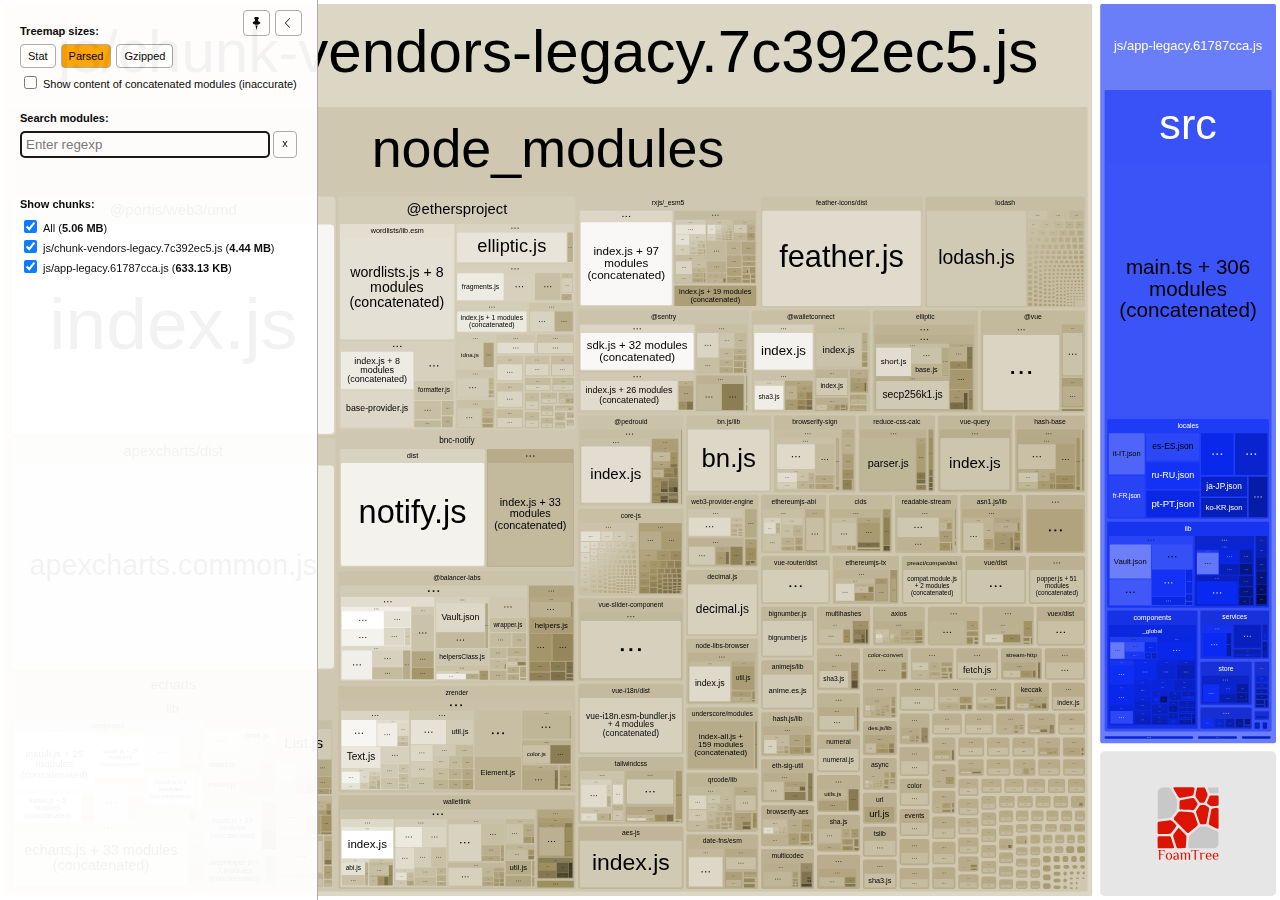
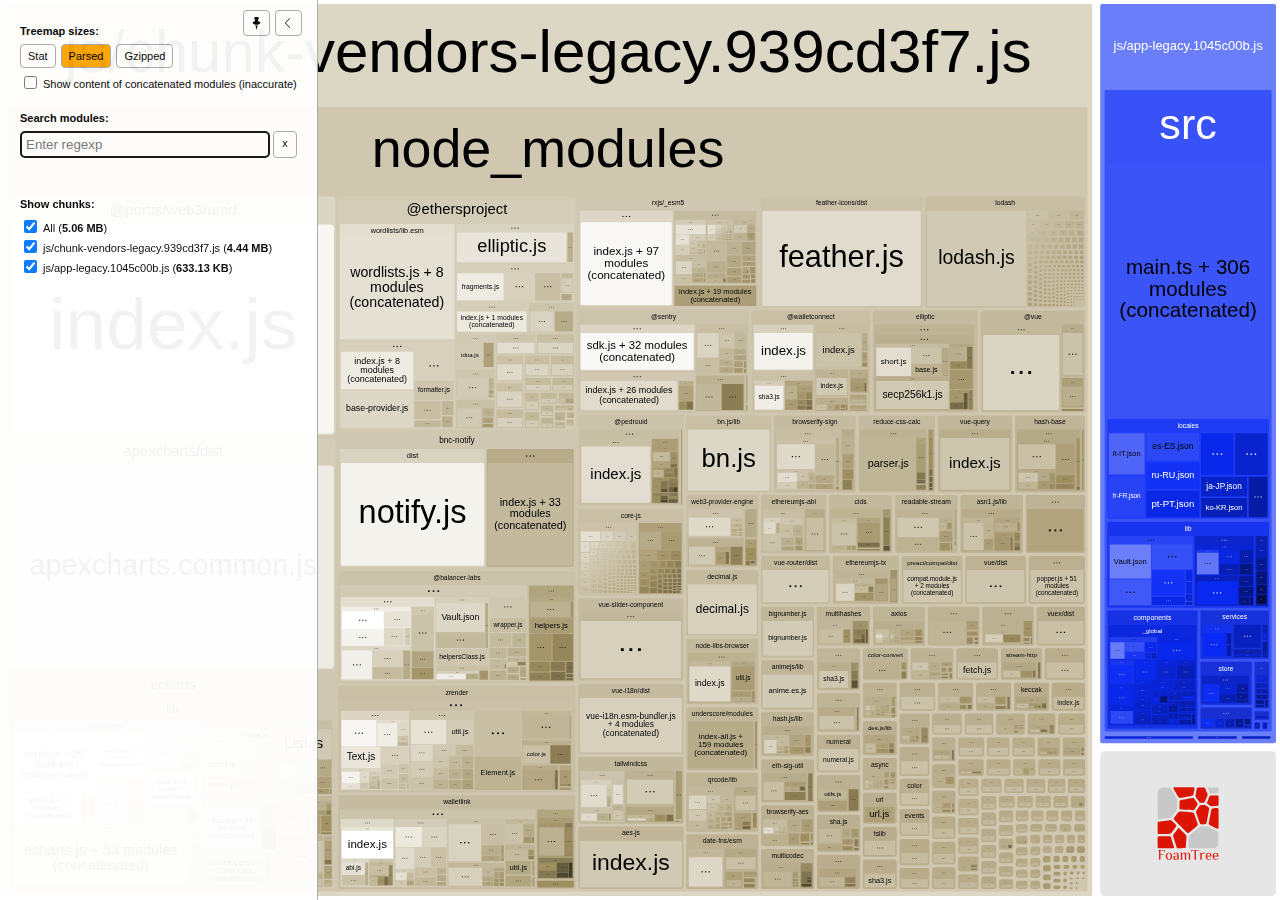
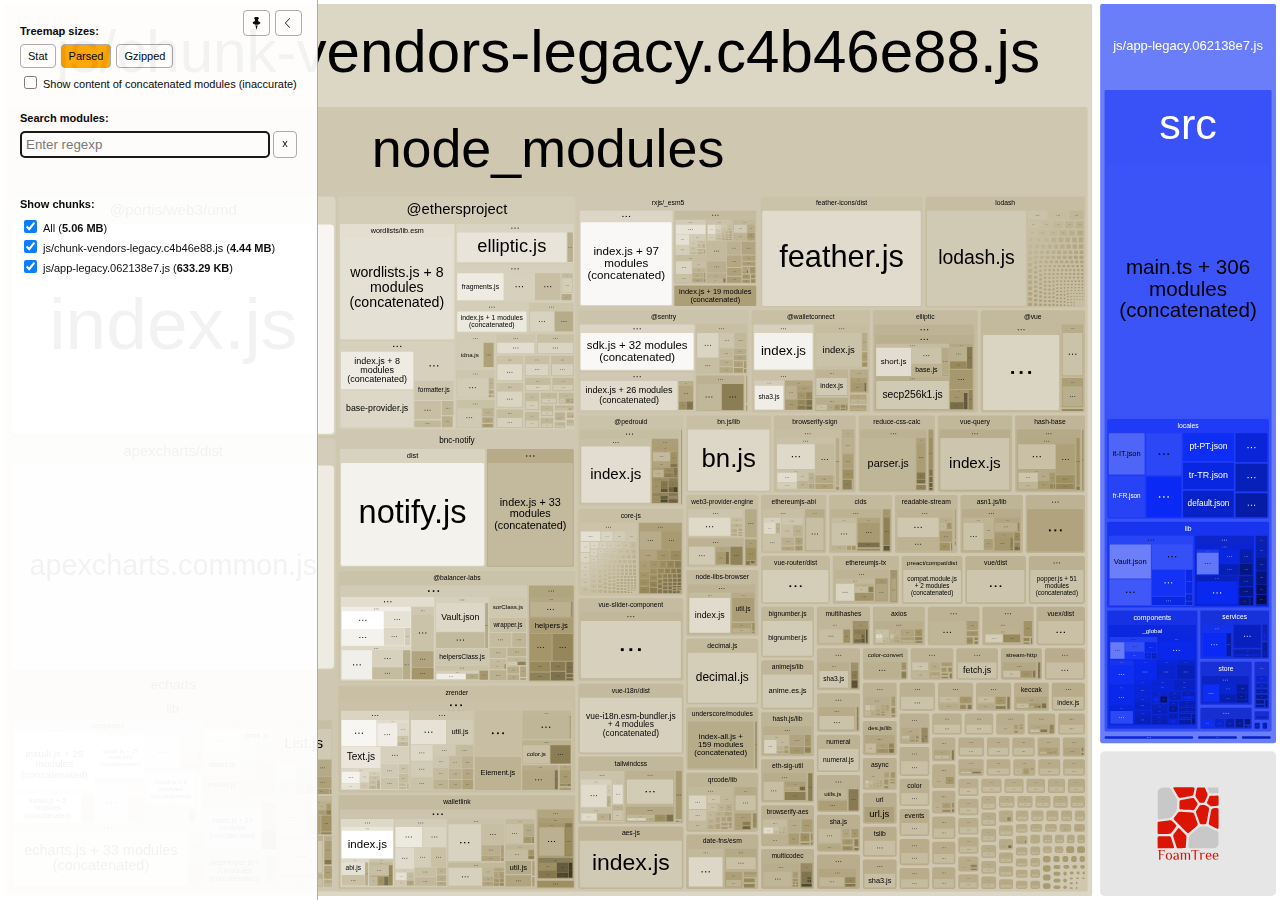
